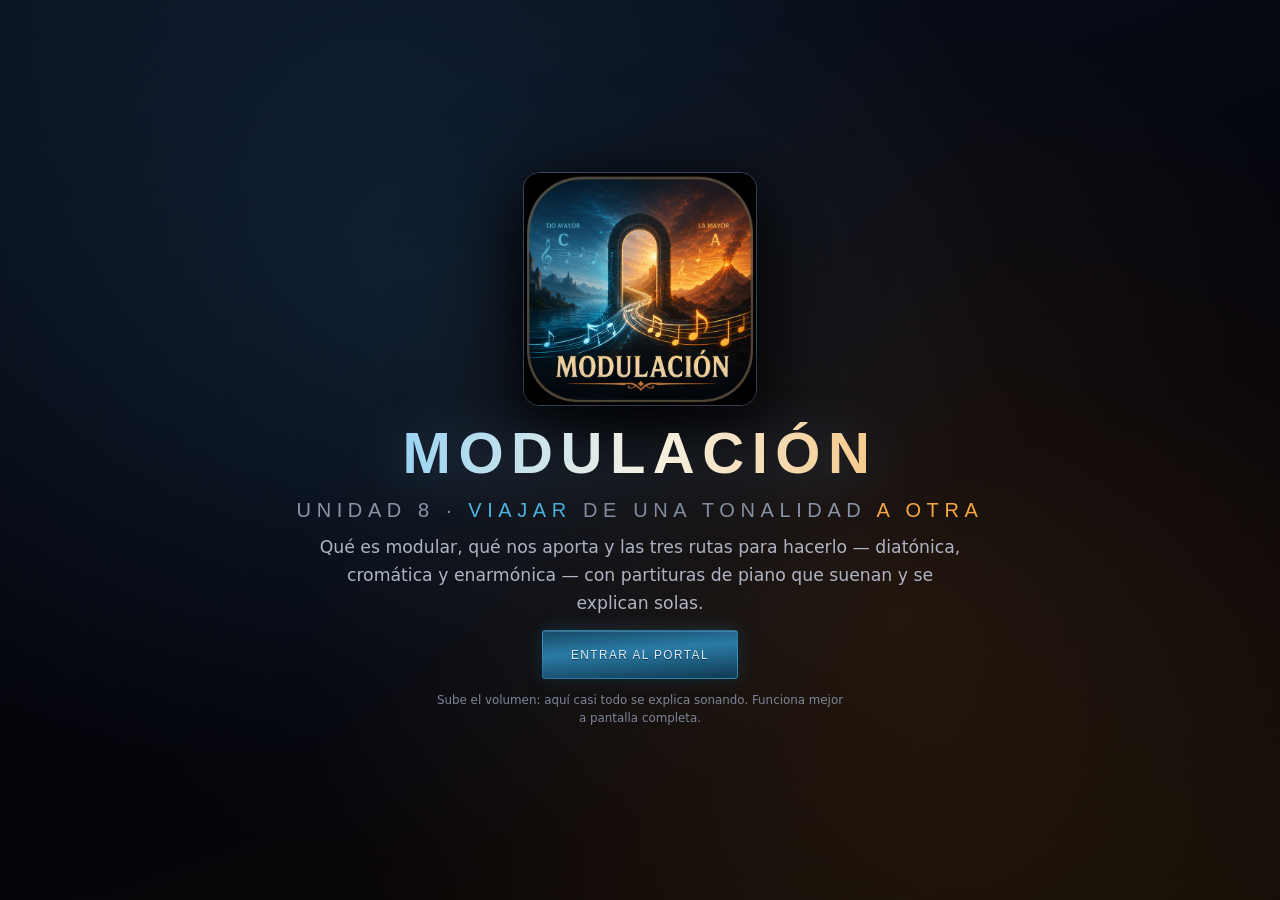
==== index.html @ a34fea9d "Add files via upload" ====
<!DOCTYPE html>
<html lang="es">
<head>
<meta charset="utf-8">
<meta name="viewport" content="width=device-width, initial-scale=1, viewport-fit=cover">
<title>Modulación · Unidad 8</title>
<meta name="theme-color" content="#070A10">
<meta name="description" content="Portal didáctico de la Unidad 8: qué es modular y las tres rutas — diatónica, cromática y enarmónica — con partituras de piano que suenan y se explican paso a paso.">
<link rel="manifest" href="manifest.webmanifest">
<link rel="icon" href="favicon.ico" sizes="any">
<link rel="icon" type="image/png" sizes="32x32" href="favicon-32.png">
<link rel="apple-touch-icon" sizes="180x180" href="apple-touch-icon.png">
<meta name="apple-mobile-web-app-capable" content="yes">
<meta name="mobile-web-app-capable" content="yes">
<meta name="apple-mobile-web-app-status-bar-style" content="black-translucent">
<meta name="apple-mobile-web-app-title" content="Modulación">
<style>
  :root{
    --ink:#070A10; --steel:#8B95A8; --steel-hi:#E9EDF6;
    --paper:#D7DBE6; --dim:#7C8598; --rule:rgba(140,150,180,.24);
    --ida:#4FB8E8;  --meta:#F5A742;
    --ok:#5FD9A8; --red:#D24A32;
    --hoja:#F4EFE2; --hoja2:#EDE6D4;
    --disp:"Futura","Avenir Next Condensed","Avenir Next","Helvetica Neue",Helvetica,Arial,sans-serif;
    --body:"Avenir Next","Segoe UI",system-ui,-apple-system,"Helvetica Neue",Helvetica,Arial,sans-serif;
    --num:ui-monospace,"SF Mono",Menlo,Consolas,monospace;
    --fs:12.5px; --pad:14px; --bh:42px; --toph:58px;
  }
  @media (min-width:1500px){ :root{--fs:13.5px;--pad:16px;--bh:46px;--toph:62px} }
  @media (min-width:1850px){ :root{--fs:15px;--pad:19px;--bh:52px;--toph:70px} }
  @media (max-height:840px){ :root{--fs:11.5px;--pad:10px;--bh:38px;--toph:50px} }

  *{box-sizing:border-box;-webkit-tap-highlight-color:transparent}
  html,body{height:100%;margin:0;background:#05070C;color:var(--paper);
    font-family:var(--body);font-size:var(--fs);overflow:hidden}
  body{background-image:
    radial-gradient(circle at 18% 20%,rgba(60,140,200,.13),transparent 52%),
    radial-gradient(circle at 84% 78%,rgba(220,140,50,.10),transparent 50%),
    repeating-linear-gradient(90deg,rgba(140,170,220,.014) 0 1px,transparent 1px 72px),
    repeating-linear-gradient(0deg,rgba(220,170,110,.012) 0 1px,transparent 1px 72px),
    linear-gradient(160deg,#0A1220 0%,#05070C 55%,#120C06 100%)}

  /* ── portada ── */
  #boot{position:fixed;inset:0;z-index:40;
    background:
      radial-gradient(circle at 32% 30%,rgba(60,140,200,.16),transparent 55%),
      radial-gradient(circle at 70% 68%,rgba(220,140,50,.13),transparent 55%),
      linear-gradient(160deg,#0A1220,#040309 60%,#120C06);
    display:flex;flex-direction:column;align-items:center;justify-content:center;
    gap:calc(var(--pad)*.9);text-align:center;padding:3vh 6vw;transition:opacity .5s;overflow:auto}
  #boot.gone{opacity:0;pointer-events:none}
  #boot img{width:clamp(160px,26vh,300px);border-radius:7%;
    border:1px solid rgba(160,180,220,.3);
    filter:drop-shadow(0 20px 50px rgba(0,0,0,.8));display:block}
  #boot h1{font-family:var(--disp);font-size:clamp(26px,4.8vw,58px);letter-spacing:.13em;text-transform:uppercase;
    margin:0;font-weight:600;
    background:linear-gradient(90deg,#9AD4F2,#F6F1E4 52%,#F5C98A);
    -webkit-background-clip:text;background-clip:text;color:transparent;
    filter:drop-shadow(0 6px 26px rgba(120,170,230,.25))}
  #boot h2{font-family:var(--disp);font-size:clamp(12px,2vw,20px);letter-spacing:.28em;text-transform:uppercase;
    margin:0;font-weight:500;color:var(--steel)}
  #boot h2 b{color:var(--ida);font-weight:500} #boot h2 em{color:var(--meta);font-style:normal;font-weight:500}
  #boot .lede{max-width:60ch;font-size:clamp(13px,1.35vw,18px);line-height:1.6;color:#AFB4C4;margin:0}
  #boot .warn{font-size:calc(var(--fs)*.95);color:var(--dim);max-width:54ch;line-height:1.5;margin:0}

  /* ── cabecera ── */
  #top{position:fixed;top:0;left:0;right:0;height:var(--toph);z-index:10;
    background:linear-gradient(180deg,#131a28,#080b12);border-bottom:1px solid rgba(150,170,210,.16);
    display:flex;align-items:stretch;gap:var(--pad);padding:0 var(--pad);
    box-shadow:0 10px 34px rgba(0,0,0,.75),0 1px 0 rgba(190,210,240,.10) inset}
  #brand{display:flex;flex-direction:column;justify-content:center;flex:none;padding-right:var(--pad);
    border-right:1px solid var(--rule)}
  #brand h1{margin:0;font-family:var(--disp);font-size:calc(var(--fs)*1.12);letter-spacing:.19em;
    text-transform:uppercase;font-weight:600;white-space:nowrap;
    background:linear-gradient(90deg,#9AD4F2,#F2E9DA 55%,#F5C98A);
    -webkit-background-clip:text;background-clip:text;color:transparent}
  #brand p{margin:2px 0 0;font-family:var(--disp);font-size:calc(var(--fs)*.68);letter-spacing:.17em;
    text-transform:uppercase;color:var(--dim);white-space:nowrap}
  #brand p b{color:var(--ida);font-weight:600} #brand p em{color:var(--meta);font-style:normal;font-weight:600}
  #tabs{display:flex;gap:6px;align-items:center;flex:1;flex-wrap:wrap}
  .tab{cursor:pointer;border:1px solid var(--rule);border-radius:3px;background:linear-gradient(180deg,#1a2130,#0d1018);
    color:var(--dim);font-family:var(--disp);font-size:calc(var(--fs)*.84);letter-spacing:.13em;
    text-transform:uppercase;padding:0 calc(var(--pad)*.9);height:calc(var(--bh)*.86);
    display:inline-flex;align-items:center;gap:8px;transition:.18s}
  .tab i{font-style:normal;font-family:var(--num);font-size:calc(var(--fs)*.75);
    width:1.85em;height:1.85em;border-radius:50%;border:1px solid var(--rule);
    display:inline-flex;align-items:center;justify-content:center}
  .tab:hover{color:var(--paper);border-color:var(--steel)}
  .tab.on{background:linear-gradient(90deg,#3D95C4,#D08A2E);color:#0B1016;border-color:#9BC8E4;font-weight:600;
    box-shadow:0 0 22px rgba(120,170,220,.30)}
  .tab.on i{border-color:rgba(11,16,22,.5);color:#0B1016}

  /* ── vistas a pantalla completa ── */
  #main{position:fixed;top:var(--toph);left:0;right:0;bottom:0;overflow:hidden}
  .view{display:none;height:100%;max-width:1780px;margin:0 auto;
    padding:calc(var(--pad)*.8) var(--pad) var(--pad);flex-direction:column;gap:calc(var(--pad)*.55)}
  .view.on{display:flex}
  h2.sec{font-family:var(--disp);font-size:calc(var(--fs)*1.4);letter-spacing:.12em;text-transform:uppercase;
    color:var(--steel-hi);margin:0;font-weight:600;flex:none}
  h2.sec .ida{color:var(--ida)} h2.sec .meta{color:var(--meta)}
  h2.sec small{font-family:var(--body);font-size:calc(var(--fs)*1.06);letter-spacing:.01em;text-transform:none;
    color:#C6CBDA;font-weight:500;margin-left:14px}
  h2.sec .apodo{font-weight:700}
  h2.sec .aVerde{color:#5FD9A8}
  h2.sec .aAmbar{color:#F5A742}
  h2.sec .aPortal{background:linear-gradient(90deg,#4FB8E8,#F5A742);
    -webkit-background-clip:text;background-clip:text;color:transparent}
  .card{background:linear-gradient(180deg,rgba(22,27,40,.92),rgba(10,12,20,.92));
    border:1px solid rgba(140,155,190,.16);border-radius:5px;padding:var(--pad);
    box-shadow:0 14px 40px rgba(0,0,0,.55),0 1px 0 rgba(190,210,240,.07) inset}
  .card.ida{border-color:rgba(79,184,232,.34)}
  .card.meta{border-color:rgba(245,167,66,.34)}
  .card > h3{margin:0 0 calc(var(--pad)*.5);font-family:var(--disp);font-size:calc(var(--fs)*.85);
    letter-spacing:.15em;text-transform:uppercase;color:var(--steel-hi)}
  .card > h3 .n{color:var(--dim);margin-right:8px}
  .card > h3.i{color:var(--ida)} .card > h3.m{color:var(--meta)}
  .txt{color:#B6BCCC;line-height:1.55}
  .txt b{color:var(--ida);font-weight:600}
  .txt em{color:var(--meta);font-style:normal;font-weight:600}
  .txt u{color:var(--steel-hi);text-decoration:none;font-weight:600}
  .txt p{margin:0 0 8px} .txt p:last-child{margin-bottom:0}
  .note{font-size:calc(var(--fs)*.9);color:var(--dim);line-height:1.5}
  .note b{color:var(--ida)} .note em{color:var(--meta);font-style:normal}

  /* ── botones ── */
  .btn{cursor:pointer;border:1px solid rgba(14,16,24,.85);border-radius:3px;height:var(--bh);
    padding:0 calc(var(--pad)*.9);font-family:var(--disp);font-size:calc(var(--fs)*.84);
    letter-spacing:.12em;text-transform:uppercase;color:#141822;
    background:linear-gradient(176deg,#98a0ab,#d6dbe6 24%,#8b93a0 56%,#b9c0cb);
    box-shadow:0 1px 0 rgba(250,252,255,.65) inset,0 -1px 2px rgba(0,0,0,.5) inset,0 4px 12px rgba(0,0,0,.5);
    text-shadow:0 1px 0 rgba(250,252,255,.5);display:inline-flex;align-items:center;justify-content:center;gap:7px;
    transition:transform .07s,filter .15s;white-space:nowrap}
  .btn:active{transform:translateY(1px);filter:brightness(1.1)}
  .btn.play{background:linear-gradient(176deg,#164a66,#2b7ba6 42%,#0f3a52);color:#D6EEFC;
    text-shadow:0 1px 0 rgba(0,0,0,.5);border-color:rgba(79,184,232,.4);
    box-shadow:0 0 18px rgba(79,184,232,.22),0 1px 0 rgba(160,220,255,.25) inset,0 4px 12px rgba(0,0,0,.5)}
  .btn.play:hover{filter:brightness(1.15)}
  .btn.play.on,.btn.amb.on{background:linear-gradient(176deg,#8E2B1C,#D24A32 42%,#7C2415);color:#FFE7DC;border-color:rgba(210,74,50,.5)}
  .btn.amb{background:linear-gradient(176deg,#5C4416,#8a6420 42%,#3D2C0D);color:#FFEFC9;
    text-shadow:0 1px 0 rgba(0,0,0,.5);border-color:rgba(245,167,66,.4);
    box-shadow:0 0 18px rgba(245,167,66,.2),0 1px 0 rgba(255,225,160,.24) inset,0 4px 12px rgba(0,0,0,.5)}
  .btn.big{height:calc(var(--bh)*1.18);padding:0 calc(var(--pad)*2);font-size:calc(var(--fs)*.95)}
  .row{display:flex;gap:8px;flex-wrap:nowrap;align-items:stretch}
  .sp{flex:1} .hide{display:none!important}

  /* ── pasos ── */
  .pasos{display:flex;gap:6px;flex-wrap:wrap;flex:none}
  .paso{cursor:pointer;border:1px solid var(--rule);border-radius:3px;background:linear-gradient(180deg,#171d2a,#0c0f16);
    color:var(--dim);font-family:var(--disp);font-size:calc(var(--fs)*.8);letter-spacing:.1em;text-transform:uppercase;
    height:calc(var(--bh)*.78);padding:0 calc(var(--pad)*.8);display:inline-flex;align-items:center;transition:.15s}
  .paso:hover{color:var(--paper);border-color:var(--steel)}
  .paso.on{background:linear-gradient(180deg,#22496b,#12283c);color:#CFE9FA;border-color:var(--ida);box-shadow:0 0 16px rgba(79,184,232,.25)}
  .paso.on.pB{background:linear-gradient(180deg,#6b4a16,#3c2808);color:#FFE9C4;border-color:var(--meta);box-shadow:0 0 16px rgba(245,167,66,.25)}
  .paso.on.pP{background:linear-gradient(90deg,#22496b,#6b4a16);color:#F2EDE0;border-color:#B9A87A;box-shadow:0 0 16px rgba(200,180,120,.3)}
  .pasoTxt{flex:none;padding:calc(var(--pad)*.45) calc(var(--pad)*.65);border-left:3px solid var(--rule);
    background:rgba(10,13,20,.6);border-radius:0 4px 4px 0;color:#C3C8D6;line-height:1.5;
    font-size:calc(var(--fs)*1.02);min-height:2.4em}
  .pasoTxt b{color:var(--ida)} .pasoTxt em{color:var(--meta);font-style:normal;font-weight:600}
  .pasoTxt u{color:var(--steel-hi);text-decoration:none;font-weight:600}
  .pasoTxt.bA{border-left-color:var(--ida)} .pasoTxt.bB{border-left-color:var(--meta)}
  .pasoTxt.bP{border-image:linear-gradient(180deg,var(--ida),var(--meta)) 1}

  /* ── imágenes laterales ── */
  .viaWrap{position:relative;height:100%;min-height:0;display:flex;align-items:center;
    padding-right:calc(clamp(170px,15vw,250px) + calc(var(--pad)*1.2))}
  .viaWrap .txt{flex:1}
  .viaImg{position:absolute;right:0;top:0;height:100%;width:clamp(170px,15vw,250px);object-fit:cover;object-position:center 38%;
    border-radius:8px;border:1px solid rgba(150,170,210,.28);box-shadow:0 16px 44px rgba(0,0,0,.55)}
  .viaSolo{overflow:hidden}
  #frasesCard{flex:1 1 auto}
  .scoreRow{flex:1;min-height:0;display:flex;gap:calc(var(--pad)*.7)}
  .scoreRow .atril{flex:1;min-width:0}
  .ladera{flex:none;height:100%;width:clamp(150px,15vw,250px);object-fit:cover;
    border-radius:6px;border:1px solid rgba(150,170,210,.25);
    box-shadow:0 16px 44px rgba(0,0,0,.55);opacity:.94}

  /* ── banda clave ── */
  .clave{flex:none;padding:calc(var(--pad)*.6) calc(var(--pad)*.8);border-radius:4px;
    border:1px solid #8a7d5c;
    background:linear-gradient(90deg,rgba(30,110,156,.16),rgba(199,126,20,.18));
    color:#E3E0D2;line-height:1.55;font-size:calc(var(--fs)*1.1)}
  .clave b{color:#F2EDE0}
  .clave u{color:#FFF;text-decoration:none;font-weight:600}
  .clave .cA{color:#7FCBF2;font-weight:600}
  .clave .cB{color:#F5C06E;font-weight:600}
  .subQ{font-family:var(--body);color:#4A4030;white-space:nowrap}
  .subQ .QM{font-weight:800;font-size:1.35em;color:#1E6E9C}
  .subQ .Qm{font-weight:800;font-size:1.35em;color:#A8660F}
  .enarmMark{font-family:Georgia,serif;font-weight:700;color:#6B5E45;line-height:1}
  .enarmTxt{font-family:var(--disp);letter-spacing:.12em;text-transform:uppercase;color:#8a7d5c;white-space:nowrap}

  /* ── tira del método (casillas) ── */
  .mstrip{display:flex;gap:5px;flex:1;min-width:0}
  .mcell{flex:1;min-width:0;border:1px solid var(--rule);border-radius:4px;
    background:rgba(12,16,24,.72);display:flex;flex-direction:column;align-items:center;justify-content:center;
    padding:2px 2px;transition:.15s;line-height:1.05}
  .mcell .l{font-family:var(--disp);font-weight:700;font-size:calc(var(--fs)*1.18);color:#C9D2DE}
  .mcell .ra{font-family:Georgia,serif;font-weight:700;font-size:calc(var(--fs)*.82);color:#4FB8E8}
  .mcell .rb{font-family:Georgia,serif;font-weight:700;font-size:calc(var(--fs)*.82);color:#F5A742}
  .mcell.zA{border-color:rgba(79,184,232,.42)}
  .mcell.zA .l{color:#BFE0F2}
  .mcell.zB{border-color:rgba(245,167,66,.42)}
  .mcell.zB .l{color:#F5D9AE}
  .mcell.pv{border-color:#B9A87A;
    background:linear-gradient(90deg,rgba(30,110,156,.22),rgba(199,126,20,.24));box-shadow:0 0 12px rgba(200,180,120,.18)}
  .mcell.pv .l{color:#EFE4C8}
  .mcell.on{background:linear-gradient(180deg,#8E2B1C,#D24A32);border-color:#FF9070;
    box-shadow:0 0 18px rgba(210,74,50,.55)}
  .mcell.on .l{color:#FFE7DC} .mcell.on .ra{color:#FFD2C2} .mcell.on .rb{color:#FFE0B8}

  /* ── partitura ── */
  .atril{flex:1;min-height:0;position:relative;background:
    radial-gradient(ellipse at 50% 0%,rgba(255,246,220,.06),transparent 60%),
    linear-gradient(180deg,var(--hoja),var(--hoja2));
    border-radius:6px;border:1px solid #9a8f78;
    box-shadow:0 2px 0 #fffdf5 inset,0 -2px 0 rgba(120,100,60,.25) inset,0 24px 60px rgba(0,0,0,.65);
    display:flex;align-items:center;justify-content:center;overflow:hidden}
  .wrap{position:relative;flex:none}
  .wrap svg{display:block}
  .ovl{position:absolute;pointer-events:none}
  .romA,.romB{font-family:Georgia,"Times New Roman",serif;font-weight:700;line-height:1;white-space:nowrap}
  .romA{color:#1E6E9C} .romB{color:#A8660F}
  .regTag{font-family:var(--disp);letter-spacing:.13em;text-transform:uppercase;font-weight:700;
    padding:2px 9px;border-radius:3px;white-space:nowrap}
  .regTag.A{background:rgba(30,110,156,.14);color:#1E6E9C;border:1px solid rgba(30,110,156,.5)}
  .regTag.B{background:rgba(168,102,15,.14);color:#A8660F;border:1px solid rgba(168,102,15,.5)}
  .regTag.P .pvbox{background:linear-gradient(90deg,rgba(30,110,156,.13),rgba(199,126,20,.15));
    border:1px solid #8a7d5c;color:#4A4030;padding:2px 9px;border-radius:3px;display:inline-block}
  .regTag.P .pvbox i{font-style:normal;opacity:.85}
  .notaTip{font-family:var(--body);color:#6B4A0E;background:rgba(255,240,200,.92);
    border:1px solid rgba(168,102,15,.55);border-radius:3px;padding:1px 7px;white-space:nowrap;
    box-shadow:0 4px 10px rgba(60,40,10,.25)}
  .curBar{position:absolute;top:0;width:3px;background:linear-gradient(180deg,transparent,rgba(210,74,50,.85) 12%,rgba(210,74,50,.85) 88%,transparent);
    border-radius:2px;pointer-events:none;opacity:0;transition:opacity .2s}
  .vfplay *{fill:#C13818!important;stroke:#C13818!important}
  .vfplay{filter:drop-shadow(0 0 5px rgba(210,74,50,.65))}

  .viaSolo{flex:0 0 44%;min-height:0;display:flex;flex-direction:column;align-items:stretch}
  .viaSolo .txt{max-width:100ch;font-size:calc(var(--fs)*1.12);line-height:1.6}
  .viaSolo .txt p{margin-bottom:calc(var(--pad)*.55)}
  .viaSolo .txt p:last-child{margin-bottom:0}
  #frasesCard{flex:1;min-height:0;display:flex;flex-direction:column}
  #frasesCard>h3{flex:none}
  .fraseRow{flex:1;min-height:0;display:flex;gap:var(--pad);align-items:stretch;margin-bottom:calc(var(--pad)*.5)}
  .fraseRow:last-child{margin-bottom:0}
  .fraseInfo{flex:none;width:min(300px,26%);display:flex;flex-direction:column;gap:8px;justify-content:center}
  .fraseHold{flex:1;min-width:0;position:relative;display:flex}
  .fraseTimer{position:absolute;right:10px;bottom:8px;pointer-events:none;
    font-family:var(--num);font-size:calc(var(--fs)*1.05);color:rgba(233,237,246,.75);
    background:rgba(8,12,20,.55);padding:1px 8px;border-radius:3px}
  .fraseCv{flex:1;min-width:0;position:relative;border:1px solid rgba(140,155,190,.2);border-radius:5px;
    background:linear-gradient(180deg,rgba(8,12,20,.85),rgba(5,8,14,.9));
    overflow-x:auto;overflow-y:hidden}
  .fraseCv::-webkit-scrollbar{height:8px}
  .fraseInner{position:relative;height:100%;min-width:100%}
  .fraseCv canvas{position:absolute;inset:0;width:100%;height:100%;display:block}

  /* ── pestaña El viaje ── */
  .viaGrid{display:grid;grid-template-columns:1.6fr 1fr;gap:var(--pad);flex:1;min-height:0}
  .viaCol{display:flex;flex-direction:column;gap:calc(var(--pad)*.55);min-height:0}
  .viaIntro{flex:1;min-height:0;overflow:hidden;display:flex;flex-direction:column;justify-content:center}
  .viaIntro .txt{font-size:calc(var(--fs)*1.14);line-height:1.68}
  .viaIntro .txt p{margin-bottom:calc(var(--pad)*.9)}
  .rutas3{display:grid;grid-template-columns:1fr 1fr 1fr;gap:calc(var(--pad)*.6);flex:none}
  .rutas3 .card{padding:calc(var(--pad)*.7)}
  .heroimg{display:block;width:100%;max-height:34vh;object-fit:contain;border-radius:8px;
    border:1px solid rgba(150,170,210,.25);box-shadow:0 18px 50px rgba(0,0,0,.6)}
  .abLine{display:flex;gap:8px;align-items:center;margin-top:calc(var(--pad)*.5)}
  .abLine .lbl{font-family:var(--disp);font-size:calc(var(--fs)*.78);letter-spacing:.12em;
    text-transform:uppercase;color:var(--dim);width:9.5em;flex:none;text-align:right}

  /* ── pestaña mapa ── */
  .mapaGrid{display:grid;grid-template-columns:1.35fr 1fr;gap:var(--pad);flex:1;min-height:0}
  .mapaCol{display:flex;flex-direction:column;gap:calc(var(--pad)*.55);min-height:0;overflow:hidden}
  .mapaCol .card{padding:calc(var(--pad)*.7);flex:1;display:flex;flex-direction:column;justify-content:center}
  .mapaCol .card>h3{margin-bottom:calc(var(--pad)*.35)}
  .mapaCol .note{font-size:calc(var(--fs)*.98);line-height:1.6}
</style>
</head>

<body>
<header id="top">
  <div id="brand">
    <h1>Modulación</h1>
    <p>Unidad 8 · <b>viajar</b> de una tonalidad <em>a otra</em></p>
  </div>
  <nav id="tabs">
    <button class="tab on" data-v="via"><i>1</i>El viaje</button>
    <button class="tab" data-v="dia"><i>2</i>Diatónica</button>
    <button class="tab" data-v="cro"><i>3</i>Cromática</button>
    <button class="tab" data-v="ena"><i>4</i>Enarmónica</button>
    <button class="tab" data-v="mapa"><i>5</i>El mapa</button>
  </nav>
</header>

<main id="main">

<!-- ══════════ 1 · EL VIAJE ══════════ -->
<section class="view on" id="v-via">
  <h2 class="sec">Modular es <span class="ida">viajar</span> de una tonalidad <span class="meta">a otra</span></h2>
  <div class="card viaSolo">
    <div class="viaWrap">
    <div class="txt">
      <p>En la <u>unidad 3</u> definimos <b>tonalidad</b> como un sistema jerárquico de sonidos: unos dan
      <u>reposo</u>, otros <u>tensión</u>… y otros, simplemente, no forman parte del menú. Es estar ubicados
      en un lugar, en una <b>región sonora</b>.</p>
      <p>Poder movernos de una región a otra <em>nos expande el espacio</em>, enriquece la experiencia
      y aporta muchos más recursos a la hora de componer.</p>
      <p>Piensa en un juego de <u>mundo abierto</u>: ¿ves aquella montaña en el horizonte? Podrás llegar a ella.
      ¿Cómo? Acercarte <b>por el sendero</b>, <em>escalar</em> la pared… o cruzar un <u>portal</u> que te deje
      al otro lado del mapa.</p>
      <p>En música hay <u>tres rutas</u> para viajar, y cada una tiene su pestaña.</p>
    </div>
    <img class="viaImg" id="imgVia" alt="La montaña en el horizonte">
    </div>
  </div>
  <div class="card" id="frasesCard">
    <h3><span class="n">EJEMPLO</span>¿Y qué nos aporta poder viajar? Escucha dos frases</h3>
    <div class="fraseRow">
      <div class="fraseInfo">
        <button class="btn play" id="playMoz">▶ Mozart</button>
        <div class="note">Una frase que apenas sale de casa: dibuja su arco y <b>resuelve enseguida</b>.</div>
      </div>
      <div class="fraseHold"><div class="fraseCv"><div class="fraseInner"><canvas id="cvMoz"></canvas></div></div><div class="fraseTimer"></div></div>
    </div>
    <div class="fraseRow">
      <div class="fraseInfo">
        <button class="btn amb" id="playRach">▶ Rachmaninov</button>
        <div class="note">La modulación en su esplendor: la línea <em>gira, se aleja, tensa…</em> y tarda en volver.</div>
      </div>
      <div class="fraseHold"><div class="fraseCv"><div class="fraseInner"><canvas id="cvRach"></canvas></div></div><div class="fraseTimer"></div></div>
    </div>
  </div>
</section>

<!-- ══════════ 2 · DIATÓNICA ══════════ -->
<section class="view" id="v-dia">
  <h2 class="sec">Diatónica · <span class="apodo aVerde">El sendero</span>
    <small>un acorde común hace de puente entre regiones vecinas</small></h2>
  <div class="clave"><b>El acorde puente:</b> <u>Mi menor</u> es común a las dos tonalidades — <span class="cA">III de Do M</span> y <span class="cB">VI de Sol M</span>. Ni extraño ni disonante para ninguna: con él cruzamos, y la dominante nueva remata el viaje.</div>
  <div class="row">
    <button class="btn play" data-play="dia">▶ Escuchar</button>
    <div class="mstrip" id="stripDia"></div>
  </div>
  <div class="scoreRow">
    <div class="atril" id="atrilDia"></div>
    <img class="ladera" id="imgDia" alt="">
  </div>
</section>

<!-- ══════════ 3 · CROMÁTICA ══════════ -->
<section class="view" id="v-cro">
  <h2 class="sec">Cromática · <span class="apodo aAmbar">La escalada</span>
    <small>dos acordes casi idénticos comparados: la diferencia es subir o bajar cromáticamente alguno de esos sonidos</small></h2>
  <div class="clave"><b>El cromatismo:</b> <span class="cA">Fa M</span> (fa·la·do) pasa a <span class="cB">Fa m</span> (fa·la♭·do) — <u>medio tono en una sola voz</u> y el acorde cambia de bando: ya es el II de Mi♭ M. El bajo, mientras, ni se inmuta.</div>
  <div class="row">
    <button class="btn play" data-play="cro">▶ Escuchar</button>
    <div class="mstrip" id="stripCro"></div>
  </div>
  <div class="scoreRow">
    <div class="atril" id="atrilCro"></div>
    <img class="ladera" id="imgCro" alt="">
  </div>
</section>

<!-- ══════════ 4 · ENARMÓNICA ══════════ -->
<section class="view" id="v-ena">
  <h2 class="sec">Enarmónica · <span class="apodo aPortal">El portal a una dimensión lejana</span>
    <small>el acorde se reescribe: suena igual, cambia de mundo</small></h2>
  <div class="clave"><b>La enarmonía:</b> si·re·<span class="cA">fa·la♭</span> se reescribe como si·re·<span class="cB">mi♯·sol♯</span> — <u>suena exactamente igual</u>, pero la nueva escritura ya es el VII°7 de Fa♯ M, la tonalidad antípoda. Mismas teclas, otros nombres, otro mundo.</div>
  <div class="row">
    <button class="btn play" data-play="ena">▶ Escuchar</button>
    <div class="mstrip" id="stripEna"></div>
  </div>
  <div class="scoreRow">
    <div class="atril" id="atrilEna"></div>
    <img class="ladera" id="imgEna" alt="">
  </div>
</section>

<!-- ══════════ 5 · EL MAPA ══════════ -->
<section class="view" id="v-mapa">
  <h2 class="sec">El mapa del mundo <span class="ida">tonal</span>
    <small>cada paso por el borde, una alteración de diferencia</small></h2>
  <div class="mapaGrid">
    <div class="card" style="display:flex;flex-direction:column;min-height:0">
      <div class="row" style="margin-bottom:calc(var(--pad)*.5);flex:none">
        <button class="btn play" id="rutaDia">Sendero · diatónica</button>
        <button class="btn" id="rutaCro">Escalada · cromática</button>
        <button class="btn amb" id="rutaEna">Portal · enarmónica</button>
      </div>
      <canvas id="mapa" style="width:100%;display:block;flex:1;min-height:0"></canvas>
    </div>
    <div class="mapaCol">
      <div class="card ida">
        <h3 class="i">Diatónica · el sendero</h3>
        <div class="note"><b>Cuándo:</b> regiones vecinas, comparten casi todo el menú.
        <b>Cómo:</b> un acorde común de puente y la dominante nueva remata. <b>Se nota:</b> suave, casi sin costuras.</div>
      </div>
      <div class="card">
        <h3>Cromática · la escalada</h3>
        <div class="note"><b>Cuándo:</b> regiones lejanas sin acordes comunes, pero con parecidos.
        <b>Cómo:</b> una nota se desliza medio tono y el acorde cambia de bando. <b>Se nota:</b> un giro expresivo, un escalofrío corto.</div>
      </div>
      <div class="card meta">
        <h3 class="m">Enarmónica · el portal</h3>
        <div class="note"><b>Cuándo:</b> destinos remotos o sorpresas dramáticas.
        <b>Cómo:</b> el acorde puente se reescribe (suena igual) y resuelve en el mundo nuevo. <b>Se nota:</b> magia — el suelo cambia sin que nadie lo vea venir.</div>
      </div>
    </div>
  </div>
</section>

</main>

<!-- ══════════ PORTADA ══════════ -->
<div id="boot">
  <img class="heroimg" alt="Modulación: dos regiones unidas por un portal">
  <h1>Modulación</h1>
  <h2>Unidad 8 · <b>viajar</b> de una tonalidad <em>a otra</em></h2>
  <p class="lede">Qué es modular, qué nos aporta y las tres rutas para hacerlo — diatónica, cromática y
  enarmónica — con partituras de piano que suenan y se explican solas.</p>
  <button class="btn play big" id="bootBtn">Entrar al portal</button>
  <p class="warn">Sube el volumen: aquí casi todo se explica sonando. Funciona mejor a pantalla completa.</p>
</div>
</body>

<script>
/*!
 * VexFlow 4.2.3   2023-08-16T07:06:43.824Z   62087494cafd5bf226201aab96c90a747c05a52c
 * Copyright (c) 2010 Mohit Muthanna Cheppudira <mohit@muthanna.com>
 * https://www.vexflow.com   https://github.com/0xfe/vexflow
 */(function(z1,q1){typeof exports=="object"&&typeof module=="object"?module.exports=q1():typeof define=="function"&&define.amd?define([],q1):typeof exports=="object"?exports.Vex=q1():z1.Vex=q1()})(typeof window<"u"?window:typeof globalThis<"u"?globalThis:this,(()=>(()=>{"use strict";var z1={d:(r,t)=>{for(var e in t)z1.o(t,e)&&!z1.o(r,e)&&Object.defineProperty(r,e,{enumerable:!0,get:t[e]})}};z1.g=(function(){if(typeof globalThis=="object")return globalThis;try{return this||new Function("return this")()}catch{if(typeof window=="object")return window}})(),z1.o=(r,t)=>Object.prototype.hasOwnProperty.call(r,t),z1.r=r=>{typeof Symbol<"u"&&Symbol.toStringTag&&Object.defineProperty(r,Symbol.toStringTag,{value:"Module"}),Object.defineProperty(r,"__esModule",{value:!0})};var q1={};z1.d(q1,{default:()=>n3});var n3={};function B1(r,t,e=!0){if(typeof r!="object"||r===null)return!1;let i=r.constructor;if(e){for(;r!==null;){if(i=r.constructor,"CATEGORY"in i&&i.CATEGORY===t)return!0;r=Object.getPrototypeOf(r)}return!1}return"CATEGORY"in i&&i.CATEGORY===t}z1.r(n3),z1.d(n3,{Accidental:()=>Q1,Annotation:()=>l1,AnnotationHorizontalJustify:()=>n1,AnnotationVerticalJustify:()=>s1,Articulation:()=>O1,BEAM_BOTH:()=>g3,BEAM_LEFT:()=>t3,BEAM_RIGHT:()=>b4,BarNote:()=>u2,Barline:()=>P1,BarlineType:()=>O,Beam:()=>K1,Bend:()=>o1,BoundingBox:()=>D1,BoundingBoxComputation:()=>r3,Builder:()=>l4,CanvasContext:()=>r2,Category:()=>w,ChordSymbol:()=>P,ChordSymbolHorizontalJustify:()=>m1,ChordSymbolVerticalJustify:()=>C1,Clef:()=>J,ClefNote:()=>y3,Crescendo:()=>N2,Curve:()=>F2,CurvePosition:()=>F1,Dot:()=>j1,EasyScore:()=>O2,EasyScoreGrammar:()=>n4,Element:()=>W,Factory:()=>i2,Flow:()=>z,Font:()=>D,FontStyle:()=>H,FontWeight:()=>X,Formatter:()=>r1,Fraction:()=>N,FretHandFinger:()=>f2,GhostNote:()=>p3,Glyph:()=>C,GlyphNote:()=>i3,GraceNote:()=>c2,GraceNoteGroup:()=>l2,GraceTabNote:()=>c4,KeyManager:()=>d4,KeySigNote:()=>u3,KeySignature:()=>G1,Modifier:()=>E,ModifierContext:()=>h2,ModifierPosition:()=>t1,MultiMeasureRest:()=>f3,Music:()=>U,Note:()=>$,NoteHead:()=>n2,NoteSubGroup:()=>K2,Ornament:()=>y1,OutlineCode:()=>h1,Parenthesis:()=>T2,Parser:()=>M2,PedalMarking:()=>G,Piece:()=>s4,Registry:()=>b2,RenderContext:()=>X2,Renderer:()=>I,RendererBackends:()=>k2,RendererLineEndType:()=>A2,RepeatNote:()=>T3,Repetition:()=>V,RuntimeError:()=>f,SVGContext:()=>v2,Stave:()=>V1,StaveConnector:()=>F,StaveHairpin:()=>d2,StaveLine:()=>p1,StaveModifier:()=>R1,StaveModifierPosition:()=>M,StaveNote:()=>S1,StaveSection:()=>_3,StaveTempo:()=>q2,StaveText:()=>Q2,StaveTie:()=>S2,Stem:()=>B,StemmableNote:()=>j2,StringNumber:()=>N1,Stroke:()=>e1,SymbolModifiers:()=>E1,SymbolTypes:()=>Y,System:()=>v3,TabNote:()=>a3,TabSlide:()=>w1,TabStave:()=>w3,TabTie:()=>s2,TextBracket:()=>$1,TextBracketPosition:()=>v1,TextDynamics:()=>e2,TextFormatter:()=>K,TextJustification:()=>T1,TextNote:()=>t2,TickContext:()=>o2,Tickable:()=>$3,TimeSigNote:()=>B3,TimeSignature:()=>H1,TimeSignatureGlyph:()=>Z3,Tremolo:()=>x4,Tuning:()=>R2,Tuplet:()=>q,TupletLocation:()=>m2,Vex:()=>_4,Vibrato:()=>w2,VibratoBracket:()=>z2,Voice:()=>A1,VoiceMode:()=>k1,Volta:()=>Z2,VoltaType:()=>I1,defined:()=>A,drawDot:()=>K3,globalObject:()=>y2,isAccidental:()=>P3,isAnnotation:()=>k3,isBarline:()=>s3,isCategory:()=>B1,isDot:()=>A3,isGraceNote:()=>g2,isGraceNoteGroup:()=>N3,isHTMLCanvas:()=>$2,isHTMLDiv:()=>J3,isNote:()=>l3,isRenderContext:()=>F3,isStaveNote:()=>_1,isStemmableNote:()=>E2,isTabNote:()=>g1,log:()=>j,midLine:()=>U2,normalizeAngle:()=>o3,prefix:()=>I2,sumArray:()=>p2,warn:()=>M3});const P3=r=>B1(r,w.Accidental),k3=r=>B1(r,w.Annotation),s3=r=>B1(r,w.Barline),A3=r=>B1(r,w.Dot),g2=r=>B1(r,w.GraceNote),N3=r=>B1(r,w.GraceNoteGroup),l3=r=>B1(r,w.Note),F3=r=>B1(r,w.RenderContext),_1=r=>B1(r,w.StaveNote),E2=r=>B1(r,w.StemmableNote),g1=r=>B1(r,w.TabNote);var w;(function(r){r.Accidental="Accidental",r.Annotation="Annotation",r.Articulation="Articulation",r.Barline="Barline",r.BarNote="BarNote",r.Beam="Beam",r.Bend="Bend",r.ChordSymbol="ChordSymbol",r.Clef="Clef",r.ClefNote="ClefNote",r.Crescendo="Crescendo",r.Curve="Curve",r.Dot="Dot",r.Element="Element",r.Fraction="Fraction",r.FretHandFinger="FretHandFinger",r.GhostNote="GhostNote",r.Glyph="Glyph",r.GlyphNote="GlyphNote",r.GraceNote="GraceNote",r.GraceNoteGroup="GraceNoteGroup",r.GraceTabNote="GraceTabNote",r.KeySignature="KeySignature",r.KeySigNote="KeySigNote",r.Modifier="Modifier",r.MultiMeasureRest="MultiMeasureRest",r.Note="Note",r.NoteHead="NoteHead",r.NoteSubGroup="NoteSubGroup",r.Ornament="Ornament",r.Parenthesis="Parenthesis",r.PedalMarking="PedalMarking",r.RenderContext="RenderContext",r.RepeatNote="RepeatNote",r.Repetition="Repetition",r.Stave="Stave",r.StaveConnector="StaveConnector",r.StaveHairpin="StaveHairpin",r.StaveLine="StaveLine",r.StaveModifier="StaveModifier",r.StaveNote="StaveNote",r.StaveSection="StaveSection",r.StaveTempo="StaveTempo",r.StaveText="StaveText",r.StaveTie="StaveTie",r.Stem="Stem",r.StemmableNote="StemmableNote",r.StringNumber="StringNumber",r.Stroke="Stroke",r.System="System",r.TabNote="TabNote",r.TabSlide="TabSlide",r.TabStave="TabStave",r.TabTie="TabTie",r.TextBracket="TextBracket",r.TextDynamics="TextDynamics",r.TextNote="TextNote",r.Tickable="Tickable",r.TimeSignature="TimeSignature",r.TimeSigNote="TimeSigNote",r.Tremolo="Tremolo",r.Tuplet="Tuplet",r.Vibrato="Vibrato",r.VibratoBracket="VibratoBracket",r.Voice="Voice",r.Volta="Volta"})(w||(w={}));class f extends Error{constructor(t,e=""){super("[RuntimeError] "+t+": "+e),this.code=t}}function y2(){return typeof globalThis<"u"?globalThis:typeof self<"u"?self:typeof window<"u"?window:z1.g!==void 0?z1.g:Function("return this")()}function A(r,t="undefined",e=""){if(r===void 0)throw new f(t,e);return r}function j(r,...t){if(!t)return;const e=Array.prototype.slice.call(t).join(" ");y2().console.log(r+": "+e)}function M3(...r){const t=r.join(" "),e=new Error;y2().console.log("Warning: ",t,e.stack)}function U2(r,t){let e=t+(r-t)/2;var i,b;return e%2>0&&(e=((i=10*e)%(b=5)>=b/2?parseInt(""+i/b,10)*b+b:parseInt(""+i/b,10)*b)/10),e}function I2(r){return`vf-${r}`}function o3(r){return(r%=2*Math.PI)<0&&(r+=2*Math.PI),r}function p2(r){return r.reduce(((t,e)=>t+e),0)}class N{static get CATEGORY(){return w.Fraction}static GCD(t,e){if(typeof t!="number"||Number.isNaN(t)||typeof e!="number"||Number.isNaN(e))throw new f("BadArgument",`Invalid numbers: ${t}, ${e}`);let i;for(;e!==0;)i=e,e=t%e,t=i;return t}static LCM(t,e){return t*e/N.GCD(t,e)}static LCMM(t){return t.length===0?0:t.length===1?t[0]:t.length===2?N.LCM(t[0],t[1]):N.LCM(t.shift(),N.LCMM(t))}constructor(t,e){this.numerator=1,this.denominator=1,this.set(t,e)}set(t=1,e=1){return this.numerator=t,this.denominator=e,this}value(){return this.numerator/this.denominator}simplify(){let t=this.numerator,e=this.denominator;const i=N.GCD(t,e);return t/=i,e/=i,e<0&&(e=-e,t=-t),this.set(t,e)}add(t=0,e=1){const[i,b]=G2(t,e),a=N.LCM(this.denominator,b),n=a/this.denominator,l=a/b,s=this.numerator*n+i*l;return this.set(s,a)}subtract(t=0,e=1){const[i,b]=G2(t,e),a=N.LCM(this.denominator,b),n=a/this.denominator,l=a/b,s=this.numerator*n-i*l;return this.set(s,a)}multiply(t=1,e=1){const[i,b]=G2(t,e);return this.set(this.numerator*i,this.denominator*b)}divide(t=1,e=1){const[i,b]=G2(t,e);return this.set(this.numerator*b,this.denominator*i)}equals(t){const e=N.__staticFractionA.copy(t).simplify(),i=N.__staticFractionB.copy(this).simplify();return e.numerator===i.numerator&&e.denominator===i.denominator}greaterThan(t){const e=N.__staticFractionB.copy(this);return e.subtract(t),e.numerator>0}greaterThanEquals(t){const e=N.__staticFractionB.copy(this);return e.subtract(t),e.numerator>=0}lessThan(t){return!this.greaterThanEquals(t)}lessThanEquals(t){return!this.greaterThan(t)}clone(){return new N(this.numerator,this.denominator)}copy(t){return typeof t=="number"?this.set(t,1):this.set(t.numerator,t.denominator)}quotient(){return Math.floor(this.numerator/this.denominator)}remainder(){return this.numerator%this.denominator}makeAbs(){return this.denominator=Math.abs(this.denominator),this.numerator=Math.abs(this.numerator),this}toString(){return`${this.numerator}/${this.denominator}`}toSimplifiedString(){return N.__staticFractionTmp.copy(this).simplify().toString()}toMixedString(){let t="";const e=this.quotient(),i=N.__staticFractionTmp.copy(this);return e<0&&i.makeAbs(),e!==0?(t+=e,i.numerator!==0&&(t+=` ${i.toSimplifiedString()}`)):t=i.numerator===0?"0":i.toSimplifiedString(),t}parse(t){const e=t.split("/"),i=parseInt(e[0],10),b=e[1]?parseInt(e[1],10):1;return this.set(i,b)}}function G2(r,t=1){return typeof r=="number"?[r,t]:[r.numerator,r.denominator]}N.__staticFractionA=new N,N.__staticFractionB=new N,N.__staticFractionTmp=new N;class D1{static copy(t){return new D1(t.x,t.y,t.w,t.h)}constructor(t,e,i,b){this.x=t,this.y=e,this.w=i,this.h=b}getX(){return this.x}getY(){return this.y}getW(){return this.w}getH(){return this.h}setX(t){return this.x=t,this}setY(t){return this.y=t,this}setW(t){return this.w=t,this}setH(t){return this.h=t,this}move(t,e){return this.x+=t,this.y+=e,this}clone(){return D1.copy(this)}mergeWith(t){const e=t,i=this.x<e.x?this.x:e.x,b=this.y<e.y?this.y:e.y,a=Math.max(this.x+this.w,e.x+e.w)-i,n=Math.max(this.y+this.h,e.y+e.h)-b;return this.x=i,this.y=b,this.w=a,this.h=n,this}}class r3{constructor(){this.x1=Number.NaN,this.y1=Number.NaN,this.x2=Number.NaN,this.y2=Number.NaN}getX1(){return this.x1}getY1(){return this.y1}width(){return this.x2-this.x1}height(){return this.y2-this.y1}addPoint(t,e){(isNaN(this.x1)||t<this.x1)&&(this.x1=t),(isNaN(this.x2)||t>this.x2)&&(this.x2=t),(isNaN(this.y1)||e<this.y1)&&(this.y1=e),(isNaN(this.y2)||e>this.y2)&&(this.y2=e)}addX(t){this.addPoint(t,this.y1)}addY(t){this.addPoint(this.x1,t)}addQuadraticCurve(t,e,i,b,a,n){this.addPoint(t,e),this.addPoint(a,n);const l=i-t;let s=l-(a-i);if(s!=0){const o=l/s;if(o>0&&o<1){const m=1-o;this.addX(m*m*t+2*m*o*i+o*o*a)}}const h=b-e;if(s=h-(n-b),s!=0){const o=h/s;if(o>0&&o<1){const m=1-o;this.addY(m*m*e+2*m*o*b+o*o*n)}}}addBezierCurve(t,e,i,b,a,n,l,s){const h=[t,e],o=[i,b],m=[a,n],c=[l,s];let d;this.addPoint(h[0],h[1]),this.addPoint(c[0],c[1]);const x=(y,_)=>Math.pow(1-y,3)*h[_]+3*Math.pow(1-y,2)*y*o[_]+3*(1-y)*Math.pow(y,2)*m[_]+Math.pow(y,3)*c[_];for(d=0;d<=1;d++){const y=6*h[d]-12*o[d]+6*m[d],_=-3*h[d]+9*o[d]-9*m[d]+3*c[d],u=3*o[d]-3*h[d];if(_===0){if(y===0)continue;const v=-u/y;0<v&&v<1&&(d===0&&this.addX(x(v,d)),d===1&&this.addY(x(v,d)));continue}const p=Math.pow(y,2)-4*u*_;if(p<0)continue;const S=(-y+Math.sqrt(p))/(2*_);0<S&&S<1&&(d===0&&this.addX(x(S,d)),d===1&&this.addY(x(S,d)));const T=(-y-Math.sqrt(p))/(2*_);0<T&&T<1&&(d===0&&this.addX(x(T,d)),d===1&&this.addY(x(T,d)))}}}var X,H,O3=function(r,t,e,i){return new(e||(e=Promise))((function(b,a){function n(h){try{s(i.next(h))}catch(o){a(o)}}function l(h){try{s(i.throw(h))}catch(o){a(o)}}function s(h){var o;h.done?b(h.value):(o=h.value,o instanceof e?o:new e((function(m){m(o)}))).then(n,l)}s((i=i.apply(r,t||[])).next())}))};let H2;(function(r){r.NORMAL="normal",r.BOLD="bold"})(X||(X={})),(function(r){r.NORMAL="normal",r.ITALIC="italic"})(H||(H={}));const R3={};class D{static convertSizeToPixelValue(t=D.SIZE){var e;if(typeof t=="number")return t*D.scaleToPxFrom.pt;{const i=parseFloat(t);if(isNaN(i))return 0;const b=t.replace(/[\d.\s]/g,"").toLowerCase();return i*((e=D.scaleToPxFrom[b])!==null&&e!==void 0?e:1)}}static convertSizeToPointValue(t=D.SIZE){var e;if(typeof t=="number")return t;{const i=parseFloat(t);if(isNaN(i))return 0;const b=t.replace(/[\d.\s]/g,"").toLowerCase();return i*(((e=D.scaleToPxFrom[b])!==null&&e!==void 0?e:1)/D.scaleToPxFrom.pt)}}static validate(t,e,i,b){if(typeof t=="string"&&e===void 0&&i===void 0&&b===void 0)return D.fromCSSString(t);let a;return typeof t=="object"?(a=t.family,e=t.size,i=t.weight,b=t.style):a=t,a=a??D.SANS_SERIF,e=e??D.SIZE+"pt",i=i??X.NORMAL,b=b??H.NORMAL,i===""&&(i=X.NORMAL),b===""&&(b=H.NORMAL),typeof e=="number"&&(e=`${e}pt`),typeof i=="number"&&(i=i.toString()),{family:a,size:e,weight:i,style:b}}static fromCSSString(t){H2||(H2=document.createElement("span")),H2.style.font=t;const{fontFamily:e,fontSize:i,fontWeight:b,fontStyle:a}=H2.style;return{family:e,size:i,weight:b,style:a}}static toCSSString(t){var e;if(!t)return"";let i;const b=t.style;let a;i=b===H.NORMAL||b===""||b===void 0?"":b.trim()+" ";const n=t.weight;let l;a=n===X.NORMAL||n===""||n===void 0?"":typeof n=="number"?n+" ":n.trim()+" ";const s=t.size;return l=s===void 0?D.SIZE+"pt ":typeof s=="number"?s+"pt ":s.trim()+" ",`${i}${a}${l}${(e=t.family)!==null&&e!==void 0?e:D.SANS_SERIF}`}static scaleSize(t,e){return typeof t=="number"?t*e:`${parseFloat(t)*e}${t.replace(/[\d.\s]/g,"")}`}static isBold(t){if(t){if(typeof t=="number")return t>=600;{const e=parseInt(t,10);return isNaN(e)?t.toLowerCase()==="bold":e>=600}}return!1}static isItalic(t){return!!t&&t.toLowerCase()===H.ITALIC}static loadWebFont(t,e,i=!0){return O3(this,void 0,void 0,(function*(){const b=new FontFace(t,(i?`url(${e}2) format('woff2'), `:"")+`url(${e}) format('woff')`);return yield b.load(),document.fonts.add(b),b}))}static loadWebFonts(){return O3(this,void 0,void 0,(function*(){const t=D.WEB_FONT_HOST,e=D.WEB_FONT_FILES;for(const i in e){const b=e[i];D.loadWebFont(i,t+b)}}))}static load(t,e,i){let b=R3[t];return b||(b=new D(t),R3[t]=b),e&&b.setData(e),i&&b.setMetrics(i),b}constructor(t){this.name=t}getName(){return this.name}getData(){return A(this.data,"FontError","Missing font data")}getMetrics(){return A(this.metrics,"FontError","Missing metrics")}setData(t){this.data=t}setMetrics(t){this.metrics=t}hasData(){return this.data!==void 0}getResolution(){return this.getData().resolution}getGlyphs(){return this.getData().glyphs}lookupMetric(t,e){const i=t.split(".");let b=this.getMetrics();for(let a=0;a<i.length;a++){const n=b[i[a]];if(n===void 0)return e;b=n}return b}toString(){return"["+this.name+" Font]"}}D.SANS_SERIF="Arial, sans-serif",D.SERIF="Times New Roman, serif",D.SIZE=10,D.scaleToPxFrom={pt:4/3,px:1,em:16,"%":.16,in:96,mm:96/25.4,cm:96/2.54},D.WEB_FONT_HOST="https://unpkg.com/vexflow-fonts@1.0.3/",D.WEB_FONT_FILES={"Roboto Slab":"robotoslab/RobotoSlab-Medium_2.001.woff",PetalumaScript:"petaluma/PetalumaScript_1.10_FS.woff"};class L3{constructor(){this.id={},this.type={},this.class={}}}class b2{static getDefaultRegistry(){return b2.defaultRegistry}static enableDefaultRegistry(t){b2.defaultRegistry=t}static disableDefaultRegistry(){b2.defaultRegistry=void 0}constructor(){this.index=new L3}clear(){return this.index=new L3,this}setIndexValue(t,e,i,b){const a=this.index;a[t][e]||(a[t][e]={}),a[t][e][i]=b}updateIndex({id:t,name:e,value:i,oldValue:b}){const a=this.getElementById(t);b!==void 0&&this.index[e][b]&&delete this.index[e][b][t],i&&a&&this.setIndexValue(e,i,a.getAttribute("id"),a)}register(t,e){if(!(e=e||t.getAttribute("id")))throw new f("Can't add element without `id` attribute to registry");return t.setAttribute("id",e),this.setIndexValue("id",e,e,t),this.updateIndex({id:e,name:"type",value:t.getAttribute("type"),oldValue:void 0}),t.onRegister(this),this}getElementById(t){var e,i;return(i=(e=this.index.id)===null||e===void 0?void 0:e[t])===null||i===void 0?void 0:i[t]}getElementsByAttribute(t,e){const i=this.index[t];if(i){const b=i[e];if(b)return Object.keys(b).map((a=>b[a]))}return[]}getElementsByType(t){return this.getElementsByAttribute("type",t)}getElementsByClass(t){return this.getElementsByAttribute("class",t)}onUpdate(t){return["id","type","class"].includes(t.name)&&this.updateIndex(t),this}}class W{static get CATEGORY(){return w.Element}static newID(){return"auto"+W.ID++}constructor(){var t;this.children=[],this.attrs={id:W.newID(),type:this.getCategory(),class:""},this.rendered=!1,(t=b2.getDefaultRegistry())===null||t===void 0||t.register(this)}addChildElement(t){return this.children.push(t),this}getCategory(){return this.constructor.CATEGORY}setStyle(t){return this.style=t,this}setGroupStyle(t){return this.style=t,this.children.forEach((e=>e.setGroupStyle(t))),this}getStyle(){return this.style}applyStyle(t=this.context,e=this.getStyle()){return e&&t?(t.save(),e.shadowColor&&t.setShadowColor(e.shadowColor),e.shadowBlur&&t.setShadowBlur(e.shadowBlur),e.fillStyle&&t.setFillStyle(e.fillStyle),e.strokeStyle&&t.setStrokeStyle(e.strokeStyle),e.lineWidth&&t.setLineWidth(e.lineWidth),this):this}restoreStyle(t=this.context,e=this.getStyle()){return e&&t?(t.restore(),this):this}drawWithStyle(){this.checkContext(),this.applyStyle(),this.draw(),this.restoreStyle()}hasClass(t){var e;return!!this.attrs.class&&((e=this.attrs.class)===null||e===void 0?void 0:e.split(" ").indexOf(t))!=-1}addClass(t){var e;return this.hasClass(t)||(this.attrs.class?this.attrs.class=`${this.attrs.class} ${t}`:this.attrs.class=`${t}`,(e=this.registry)===null||e===void 0||e.onUpdate({id:this.attrs.id,name:"class",value:t,oldValue:void 0})),this}removeClass(t){var e,i;if(!this.hasClass(t))return this;const b=(e=this.attrs.class)===null||e===void 0?void 0:e.split(" ");return b&&(b.splice(b.indexOf(t)),this.attrs.class=b.join(" ")),(i=this.registry)===null||i===void 0||i.onUpdate({id:this.attrs.id,name:"class",value:void 0,oldValue:t}),this}onRegister(t){return this.registry=t,this}isRendered(){return this.rendered}setRendered(t=!0){return this.rendered=t,this}getAttributes(){return this.attrs}getAttribute(t){return this.attrs[t]}getSVGElement(t=""){const e=I2(this.attrs.id+t),i=document.getElementById(e);if(i)return i}setAttribute(t,e){var i;const b=this.attrs.id,a=this.attrs[t];return this.attrs[t]=e,(i=this.registry)===null||i===void 0||i.onUpdate({id:b,name:t,value:e,oldValue:a}),this}getBoundingBox(){return this.boundingBox}getContext(){return this.context}setContext(t){return this.context=t,this}checkContext(){return A(this.context,"NoContext","No rendering context attached to instance.")}set font(t){this.setFont(t)}get font(){return D.toCSSString(this.textFont)}setFont(t,e,i,b){const a=this.constructor.TEXT_FONT,n=typeof t=="object",l=typeof t=="string",s=t===void 0,h=e===void 0&&i===void 0&&b===void 0;return this.textFont=n?Object.assign(Object.assign({},a),t):l&&h?D.fromCSSString(t):s&&h?Object.assign({},a):D.validate(t??a.family,e??a.size,i??a.weight,b??a.style),this}getFont(){return this.textFont||this.resetFont(),D.toCSSString(this.textFont)}resetFont(){this.setFont()}get fontInfo(){return this.textFont||this.resetFont(),Object.assign({},this.textFont)}set fontInfo(t){this.setFont(t)}setFontSize(t){const e=this.fontInfo;return this.setFont(e.family,t,e.weight,e.style),this}getFontSize(){return this.fontSize}set fontSize(t){this.setFontSize(t)}get fontSize(){let t=this.fontInfo.size;return typeof t=="number"&&(t=`${t}pt`),t}get fontSizeInPoints(){return D.convertSizeToPointValue(this.fontSize)}get fontSizeInPixels(){return D.convertSizeToPixelValue(this.fontSize)}get fontStyle(){return this.fontInfo.style}set fontStyle(t){const e=this.fontInfo;this.setFont(e.family,e.size,e.weight,t)}get fontWeight(){return this.fontInfo.weight+""}set fontWeight(t){const e=this.fontInfo;this.setFont(e.family,e.size,t,e.style)}}W.ID=1e3,W.TEXT_FONT={family:D.SANS_SERIF,size:D.SIZE,weight:X.NORMAL,style:H.NORMAL};const W3=16384,U3={"1/2":32768,1:16384,2:8192,4:4096,8:2048,16:1024,32:512,64:256,128:128,256:64},y4={w:"1",h:"2",q:"4",b:"256"},h3={C:{num:0},Am:{num:0},F:{acc:"b",num:1},Dm:{acc:"b",num:1},Bb:{acc:"b",num:2},Gm:{acc:"b",num:2},Eb:{acc:"b",num:3},Cm:{acc:"b",num:3},Ab:{acc:"b",num:4},Fm:{acc:"b",num:4},Db:{acc:"b",num:5},Bbm:{acc:"b",num:5},Gb:{acc:"b",num:6},Ebm:{acc:"b",num:6},Cb:{acc:"b",num:7},Abm:{acc:"b",num:7},G:{acc:"#",num:1},Em:{acc:"#",num:1},D:{acc:"#",num:2},Bm:{acc:"#",num:2},A:{acc:"#",num:3},"F#m":{acc:"#",num:3},E:{acc:"#",num:4},"C#m":{acc:"#",num:4},B:{acc:"#",num:5},"G#m":{acc:"#",num:5},"F#":{acc:"#",num:6},"D#m":{acc:"#",num:6},"C#":{acc:"#",num:7},"A#m":{acc:"#",num:7}},I3={treble:{line_shift:0},bass:{line_shift:6},tenor:{line_shift:4},alto:{line_shift:3},soprano:{line_shift:1},percussion:{line_shift:0},"mezzo-soprano":{line_shift:2},"baritone-c":{line_shift:5},"baritone-f":{line_shift:5},subbass:{line_shift:7},french:{line_shift:-1}},p4={C:{index:0,int_val:0},CN:{index:0,int_val:0,accidental:"n"},"C#":{index:0,int_val:1,accidental:"#"},"C##":{index:0,int_val:2,accidental:"##"},CB:{index:0,int_val:11,accidental:"b"},CBB:{index:0,int_val:10,accidental:"bb"},D:{index:1,int_val:2},DN:{index:1,int_val:2,accidental:"n"},"D#":{index:1,int_val:3,accidental:"#"},"D##":{index:1,int_val:4,accidental:"##"},DB:{index:1,int_val:1,accidental:"b"},DBB:{index:1,int_val:0,accidental:"bb"},E:{index:2,int_val:4},EN:{index:2,int_val:4,accidental:"n"},"E#":{index:2,int_val:5,accidental:"#"},"E##":{index:2,int_val:6,accidental:"##"},EB:{index:2,int_val:3,accidental:"b"},EBB:{index:2,int_val:2,accidental:"bb"},F:{index:3,int_val:5},FN:{index:3,int_val:5,accidental:"n"},"F#":{index:3,int_val:6,accidental:"#"},"F##":{index:3,int_val:7,accidental:"##"},FB:{index:3,int_val:4,accidental:"b"},FBB:{index:3,int_val:3,accidental:"bb"},G:{index:4,int_val:7},GN:{index:4,int_val:7,accidental:"n"},"G#":{index:4,int_val:8,accidental:"#"},"G##":{index:4,int_val:9,accidental:"##"},GB:{index:4,int_val:6,accidental:"b"},GBB:{index:4,int_val:5,accidental:"bb"},A:{index:5,int_val:9},AN:{index:5,int_val:9,accidental:"n"},"A#":{index:5,int_val:10,accidental:"#"},"A##":{index:5,int_val:11,accidental:"##"},AB:{index:5,int_val:8,accidental:"b"},ABB:{index:5,int_val:7,accidental:"bb"},B:{index:6,int_val:11},BN:{index:6,int_val:11,accidental:"n"},"B#":{index:6,int_val:12,accidental:"#"},"B##":{index:6,int_val:13,accidental:"##"},BB:{index:6,int_val:10,accidental:"b"},BBB:{index:6,int_val:9,accidental:"bb"},R:{index:6,rest:!0},X:{index:6,accidental:"",octave:4,code:"noteheadXBlack",shift_right:5.5}},G3={"#":{code:"accidentalSharp",parenRightPaddingAdjustment:-1},"##":{code:"accidentalDoubleSharp",parenRightPaddingAdjustment:-1},b:{code:"accidentalFlat",parenRightPaddingAdjustment:-2},bb:{code:"accidentalDoubleFlat",parenRightPaddingAdjustment:-2},n:{code:"accidentalNatural",parenRightPaddingAdjustment:-1},"{":{code:"accidentalParensLeft",parenRightPaddingAdjustment:-1},"}":{code:"accidentalParensRight",parenRightPaddingAdjustment:-1},db:{code:"accidentalThreeQuarterTonesFlatZimmermann",parenRightPaddingAdjustment:-1},d:{code:"accidentalQuarterToneFlatStein",parenRightPaddingAdjustment:0},"++":{code:"accidentalThreeQuarterTonesSharpStein",parenRightPaddingAdjustment:-1},"+":{code:"accidentalQuarterToneSharpStein",parenRightPaddingAdjustment:-1},"+-":{code:"accidentalKucukMucennebSharp",parenRightPaddingAdjustment:-1},bs:{code:"accidentalBakiyeFlat",parenRightPaddingAdjustment:-1},bss:{code:"accidentalBuyukMucennebFlat",parenRightPaddingAdjustment:-1},o:{code:"accidentalSori",parenRightPaddingAdjustment:-1},k:{code:"accidentalKoron",parenRightPaddingAdjustment:-1},bbs:{code:"vexAccidentalMicrotonal1",parenRightPaddingAdjustment:-1},"++-":{code:"accidentalBuyukMucennebSharp",parenRightPaddingAdjustment:-1},ashs:{code:"vexAccidentalMicrotonal3",parenRightPaddingAdjustment:-1},afhf:{code:"vexAccidentalMicrotonal4",parenRightPaddingAdjustment:-1},accSagittal5v7KleismaUp:{code:"accSagittal5v7KleismaUp",parenRightPaddingAdjustment:-1},accSagittal5v7KleismaDown:{code:"accSagittal5v7KleismaDown",parenRightPaddingAdjustment:-1},accSagittal5CommaUp:{code:"accSagittal5CommaUp",parenRightPaddingAdjustment:-1},accSagittal5CommaDown:{code:"accSagittal5CommaDown",parenRightPaddingAdjustment:-1},accSagittal7CommaUp:{code:"accSagittal7CommaUp",parenRightPaddingAdjustment:-1},accSagittal7CommaDown:{code:"accSagittal7CommaDown",parenRightPaddingAdjustment:-1},accSagittal25SmallDiesisUp:{code:"accSagittal25SmallDiesisUp",parenRightPaddingAdjustment:-1},accSagittal25SmallDiesisDown:{code:"accSagittal25SmallDiesisDown",parenRightPaddingAdjustment:-1},accSagittal35MediumDiesisUp:{code:"accSagittal35MediumDiesisUp",parenRightPaddingAdjustment:-1},accSagittal35MediumDiesisDown:{code:"accSagittal35MediumDiesisDown",parenRightPaddingAdjustment:-1},accSagittal11MediumDiesisUp:{code:"accSagittal11MediumDiesisUp",parenRightPaddingAdjustment:-1},accSagittal11MediumDiesisDown:{code:"accSagittal11MediumDiesisDown",parenRightPaddingAdjustment:-1},accSagittal11LargeDiesisUp:{code:"accSagittal11LargeDiesisUp",parenRightPaddingAdjustment:-1},accSagittal11LargeDiesisDown:{code:"accSagittal11LargeDiesisDown",parenRightPaddingAdjustment:-1},accSagittal35LargeDiesisUp:{code:"accSagittal35LargeDiesisUp",parenRightPaddingAdjustment:-1},accSagittal35LargeDiesisDown:{code:"accSagittal35LargeDiesisDown",parenRightPaddingAdjustment:-1},accSagittalSharp25SDown:{code:"accSagittalSharp25SDown",parenRightPaddingAdjustment:-1},accSagittalFlat25SUp:{code:"accSagittalFlat25SUp",parenRightPaddingAdjustment:-1},accSagittalSharp7CDown:{code:"accSagittalSharp7CDown",parenRightPaddingAdjustment:-1},accSagittalFlat7CUp:{code:"accSagittalFlat7CUp",parenRightPaddingAdjustment:-1},accSagittalSharp5CDown:{code:"accSagittalSharp5CDown",parenRightPaddingAdjustment:-1},accSagittalFlat5CUp:{code:"accSagittalFlat5CUp",parenRightPaddingAdjustment:-1},accSagittalSharp5v7kDown:{code:"accSagittalSharp5v7kDown",parenRightPaddingAdjustment:-1},accSagittalFlat5v7kUp:{code:"accSagittalFlat5v7kUp",parenRightPaddingAdjustment:-1},accSagittalSharp:{code:"accSagittalSharp",parenRightPaddingAdjustment:-1},accSagittalFlat:{code:"accSagittalFlat",parenRightPaddingAdjustment:-1},accSagittalSharp5v7kUp:{code:"accSagittalSharp5v7kUp",parenRightPaddingAdjustment:-1},accSagittalFlat5v7kDown:{code:"accSagittalFlat5v7kDown",parenRightPaddingAdjustment:-1},accSagittalSharp5CUp:{code:"accSagittalSharp5CUp",parenRightPaddingAdjustment:-1},accSagittalFlat5CDown:{code:"accSagittalFlat5CDown",parenRightPaddingAdjustment:-1},accSagittalSharp7CUp:{code:"accSagittalSharp7CUp",parenRightPaddingAdjustment:-1},accSagittalFlat7CDown:{code:"accSagittalFlat7CDown",parenRightPaddingAdjustment:-1},accSagittalSharp25SUp:{code:"accSagittalSharp25SUp",parenRightPaddingAdjustment:-1},accSagittalFlat25SDown:{code:"accSagittalFlat25SDown",parenRightPaddingAdjustment:-1},accSagittalSharp35MUp:{code:"accSagittalSharp35MUp",parenRightPaddingAdjustment:-1},accSagittalFlat35MDown:{code:"accSagittalFlat35MDown",parenRightPaddingAdjustment:-1},accSagittalSharp11MUp:{code:"accSagittalSharp11MUp",parenRightPaddingAdjustment:-1},accSagittalFlat11MDown:{code:"accSagittalFlat11MDown",parenRightPaddingAdjustment:-1},accSagittalSharp11LUp:{code:"accSagittalSharp11LUp",parenRightPaddingAdjustment:-1},accSagittalFlat11LDown:{code:"accSagittalFlat11LDown",parenRightPaddingAdjustment:-1},accSagittalSharp35LUp:{code:"accSagittalSharp35LUp",parenRightPaddingAdjustment:-1},accSagittalFlat35LDown:{code:"accSagittalFlat35LDown",parenRightPaddingAdjustment:-1},accSagittalDoubleSharp25SDown:{code:"accSagittalDoubleSharp25SDown",parenRightPaddingAdjustment:-1},accSagittalDoubleFlat25SUp:{code:"accSagittalDoubleFlat25SUp",parenRightPaddingAdjustment:-1},accSagittalDoubleSharp7CDown:{code:"accSagittalDoubleSharp7CDown",parenRightPaddingAdjustment:-1},accSagittalDoubleFlat7CUp:{code:"accSagittalDoubleFlat7CUp",parenRightPaddingAdjustment:-1},accSagittalDoubleSharp5CDown:{code:"accSagittalDoubleSharp5CDown",parenRightPaddingAdjustment:-1},accSagittalDoubleFlat5CUp:{code:"accSagittalDoubleFlat5CUp",parenRightPaddingAdjustment:-1},accSagittalDoubleSharp5v7kDown:{code:"accSagittalDoubleSharp5v7kDown",parenRightPaddingAdjustment:-1},accSagittalDoubleFlat5v7kUp:{code:"accSagittalDoubleFlat5v7kUp",parenRightPaddingAdjustment:-1},accSagittalDoubleSharp:{code:"accSagittalDoubleSharp",parenRightPaddingAdjustment:-1},accSagittalDoubleFlat:{code:"accSagittalDoubleFlat",parenRightPaddingAdjustment:-1},accSagittal7v11KleismaUp:{code:"accSagittal7v11KleismaUp",parenRightPaddingAdjustment:-1},accSagittal7v11KleismaDown:{code:"accSagittal7v11KleismaDown",parenRightPaddingAdjustment:-1},accSagittal17CommaUp:{code:"accSagittal17CommaUp",parenRightPaddingAdjustment:-1},accSagittal17CommaDown:{code:"accSagittal17CommaDown",parenRightPaddingAdjustment:-1},accSagittal55CommaUp:{code:"accSagittal55CommaUp",parenRightPaddingAdjustment:-1},accSagittal55CommaDown:{code:"accSagittal55CommaDown",parenRightPaddingAdjustment:-1},accSagittal7v11CommaUp:{code:"accSagittal7v11CommaUp",parenRightPaddingAdjustment:-1},accSagittal7v11CommaDown:{code:"accSagittal7v11CommaDown",parenRightPaddingAdjustment:-1},accSagittal5v11SmallDiesisUp:{code:"accSagittal5v11SmallDiesisUp",parenRightPaddingAdjustment:-1},accSagittal5v11SmallDiesisDown:{code:"accSagittal5v11SmallDiesisDown",parenRightPaddingAdjustment:-1},accSagittalSharp5v11SDown:{code:"accSagittalSharp5v11SDown",parenRightPaddingAdjustment:-1},accSagittalFlat5v11SUp:{code:"accSagittalFlat5v11SUp",parenRightPaddingAdjustment:-1},accSagittalSharp7v11CDown:{code:"accSagittalSharp7v11CDown",parenRightPaddingAdjustment:-1},accSagittalFlat7v11CUp:{code:"accSagittalFlat7v11CUp",parenRightPaddingAdjustment:-1},accSagittalSharp55CDown:{code:"accSagittalSharp55CDown",parenRightPaddingAdjustment:-1},accSagittalFlat55CUp:{code:"accSagittalFlat55CUp",parenRightPaddingAdjustment:-1},accSagittalSharp17CDown:{code:"accSagittalSharp17CDown",parenRightPaddingAdjustment:-1},accSagittalFlat17CUp:{code:"accSagittalFlat17CUp",parenRightPaddingAdjustment:-1},accSagittalSharp7v11kDown:{code:"accSagittalSharp7v11kDown",parenRightPaddingAdjustment:-1},accSagittalFlat7v11kUp:{code:"accSagittalFlat7v11kUp",parenRightPaddingAdjustment:-1},accSagittalSharp7v11kUp:{code:"accSagittalSharp7v11kUp",parenRightPaddingAdjustment:-1},accSagittalFlat7v11kDown:{code:"accSagittalFlat7v11kDown",parenRightPaddingAdjustment:-1},accSagittalSharp17CUp:{code:"accSagittalSharp17CUp",parenRightPaddingAdjustment:-1},accSagittalFlat17CDown:{code:"accSagittalFlat17CDown",parenRightPaddingAdjustment:-1},accSagittalSharp55CUp:{code:"accSagittalSharp55CUp",parenRightPaddingAdjustment:-1},accSagittalFlat55CDown:{code:"accSagittalFlat55CDown",parenRightPaddingAdjustment:-1},accSagittalSharp7v11CUp:{code:"accSagittalSharp7v11CUp",parenRightPaddingAdjustment:-1},accSagittalFlat7v11CDown:{code:"accSagittalFlat7v11CDown",parenRightPaddingAdjustment:-1},accSagittalSharp5v11SUp:{code:"accSagittalSharp5v11SUp",parenRightPaddingAdjustment:-1},accSagittalFlat5v11SDown:{code:"accSagittalFlat5v11SDown",parenRightPaddingAdjustment:-1},accSagittalDoubleSharp5v11SDown:{code:"accSagittalDoubleSharp5v11SDown",parenRightPaddingAdjustment:-1},accSagittalDoubleFlat5v11SUp:{code:"accSagittalDoubleFlat5v11SUp",parenRightPaddingAdjustment:-1},accSagittalDoubleSharp7v11CDown:{code:"accSagittalDoubleSharp7v11CDown",parenRightPaddingAdjustment:-1},accSagittalDoubleFlat7v11CUp:{code:"accSagittalDoubleFlat7v11CUp",parenRightPaddingAdjustment:-1},accSagittalDoubleSharp55CDown:{code:"accSagittalDoubleSharp55CDown",parenRightPaddingAdjustment:-1},accSagittalDoubleFlat55CUp:{code:"accSagittalDoubleFlat55CUp",parenRightPaddingAdjustment:-1},accSagittalDoubleSharp17CDown:{code:"accSagittalDoubleSharp17CDown",parenRightPaddingAdjustment:-1},accSagittalDoubleFlat17CUp:{code:"accSagittalDoubleFlat17CUp",parenRightPaddingAdjustment:-1},accSagittalDoubleSharp7v11kDown:{code:"accSagittalDoubleSharp7v11kDown",parenRightPaddingAdjustment:-1},accSagittalDoubleFlat7v11kUp:{code:"accSagittalDoubleFlat7v11kUp",parenRightPaddingAdjustment:-1},accSagittal23CommaUp:{code:"accSagittal23CommaUp",parenRightPaddingAdjustment:-1},accSagittal23CommaDown:{code:"accSagittal23CommaDown",parenRightPaddingAdjustment:-1},accSagittal5v19CommaUp:{code:"accSagittal5v19CommaUp",parenRightPaddingAdjustment:-1},accSagittal5v19CommaDown:{code:"accSagittal5v19CommaDown",parenRightPaddingAdjustment:-1},accSagittal5v23SmallDiesisUp:{code:"accSagittal5v23SmallDiesisUp",parenRightPaddingAdjustment:-1},accSagittal5v23SmallDiesisDown:{code:"accSagittal5v23SmallDiesisDown",parenRightPaddingAdjustment:-1},accSagittalSharp5v23SDown:{code:"accSagittalSharp5v23SDown",parenRightPaddingAdjustment:-1},accSagittalFlat5v23SUp:{code:"accSagittalFlat5v23SUp",parenRightPaddingAdjustment:-1},accSagittalSharp5v19CDown:{code:"accSagittalSharp5v19CDown",parenRightPaddingAdjustment:-1},accSagittalFlat5v19CUp:{code:"accSagittalFlat5v19CUp",parenRightPaddingAdjustment:-1},accSagittalSharp23CDown:{code:"accSagittalSharp23CDown",parenRightPaddingAdjustment:-1},accSagittalFlat23CUp:{code:"accSagittalFlat23CUp",parenRightPaddingAdjustment:-1},accSagittalSharp23CUp:{code:"accSagittalSharp23CUp",parenRightPaddingAdjustment:-1},accSagittalFlat23CDown:{code:"accSagittalFlat23CDown",parenRightPaddingAdjustment:-1},accSagittalSharp5v19CUp:{code:"accSagittalSharp5v19CUp",parenRightPaddingAdjustment:-1},accSagittalFlat5v19CDown:{code:"accSagittalFlat5v19CDown",parenRightPaddingAdjustment:-1},accSagittalSharp5v23SUp:{code:"accSagittalSharp5v23SUp",parenRightPaddingAdjustment:-1},accSagittalFlat5v23SDown:{code:"accSagittalFlat5v23SDown",parenRightPaddingAdjustment:-1},accSagittalDoubleSharp5v23SDown:{code:"accSagittalDoubleSharp5v23SDown",parenRightPaddingAdjustment:-1},accSagittalDoubleFlat5v23SUp:{code:"accSagittalDoubleFlat5v23SUp",parenRightPaddingAdjustment:-1},accSagittalDoubleSharp5v19CDown:{code:"accSagittalDoubleSharp5v19CDown",parenRightPaddingAdjustment:-1},accSagittalDoubleFlat5v19CUp:{code:"accSagittalDoubleFlat5v19CUp",parenRightPaddingAdjustment:-1},accSagittalDoubleSharp23CDown:{code:"accSagittalDoubleSharp23CDown",parenRightPaddingAdjustment:-1},accSagittalDoubleFlat23CUp:{code:"accSagittalDoubleFlat23CUp",parenRightPaddingAdjustment:-1},accSagittal19SchismaUp:{code:"accSagittal19SchismaUp",parenRightPaddingAdjustment:-1},accSagittal19SchismaDown:{code:"accSagittal19SchismaDown",parenRightPaddingAdjustment:-1},accSagittal17KleismaUp:{code:"accSagittal17KleismaUp",parenRightPaddingAdjustment:-1},accSagittal17KleismaDown:{code:"accSagittal17KleismaDown",parenRightPaddingAdjustment:-1},accSagittal143CommaUp:{code:"accSagittal143CommaUp",parenRightPaddingAdjustment:-1},accSagittal143CommaDown:{code:"accSagittal143CommaDown",parenRightPaddingAdjustment:-1},accSagittal11v49CommaUp:{code:"accSagittal11v49CommaUp",parenRightPaddingAdjustment:-1},accSagittal11v49CommaDown:{code:"accSagittal11v49CommaDown",parenRightPaddingAdjustment:-1},accSagittal19CommaUp:{code:"accSagittal19CommaUp",parenRightPaddingAdjustment:-1},accSagittal19CommaDown:{code:"accSagittal19CommaDown",parenRightPaddingAdjustment:-1},accSagittal7v19CommaUp:{code:"accSagittal7v19CommaUp",parenRightPaddingAdjustment:-1},accSagittal7v19CommaDown:{code:"accSagittal7v19CommaDown",parenRightPaddingAdjustment:-1},accSagittal49SmallDiesisUp:{code:"accSagittal49SmallDiesisUp",parenRightPaddingAdjustment:-1},accSagittal49SmallDiesisDown:{code:"accSagittal49SmallDiesisDown",parenRightPaddingAdjustment:-1},accSagittal23SmallDiesisUp:{code:"accSagittal23SmallDiesisUp",parenRightPaddingAdjustment:-1},accSagittal23SmallDiesisDown:{code:"accSagittal23SmallDiesisDown",parenRightPaddingAdjustment:-1},accSagittal5v13MediumDiesisUp:{code:"accSagittal5v13MediumDiesisUp",parenRightPaddingAdjustment:-1},accSagittal5v13MediumDiesisDown:{code:"accSagittal5v13MediumDiesisDown",parenRightPaddingAdjustment:-1},accSagittal11v19MediumDiesisUp:{code:"accSagittal11v19MediumDiesisUp",parenRightPaddingAdjustment:-1},accSagittal11v19MediumDiesisDown:{code:"accSagittal11v19MediumDiesisDown",parenRightPaddingAdjustment:-1},accSagittal49MediumDiesisUp:{code:"accSagittal49MediumDiesisUp",parenRightPaddingAdjustment:-1},accSagittal49MediumDiesisDown:{code:"accSagittal49MediumDiesisDown",parenRightPaddingAdjustment:-1},accSagittal5v49MediumDiesisUp:{code:"accSagittal5v49MediumDiesisUp",parenRightPaddingAdjustment:-1},accSagittal5v49MediumDiesisDown:{code:"accSagittal5v49MediumDiesisDown",parenRightPaddingAdjustment:-1},accSagittal49LargeDiesisUp:{code:"accSagittal49LargeDiesisUp",parenRightPaddingAdjustment:-1},accSagittal49LargeDiesisDown:{code:"accSagittal49LargeDiesisDown",parenRightPaddingAdjustment:-1},accSagittal11v19LargeDiesisUp:{code:"accSagittal11v19LargeDiesisUp",parenRightPaddingAdjustment:-1},accSagittal11v19LargeDiesisDown:{code:"accSagittal11v19LargeDiesisDown",parenRightPaddingAdjustment:-1},accSagittal5v13LargeDiesisUp:{code:"accSagittal5v13LargeDiesisUp",parenRightPaddingAdjustment:-1},accSagittal5v13LargeDiesisDown:{code:"accSagittal5v13LargeDiesisDown",parenRightPaddingAdjustment:-1},accSagittalSharp23SDown:{code:"accSagittalSharp23SDown",parenRightPaddingAdjustment:-1},accSagittalFlat23SUp:{code:"accSagittalFlat23SUp",parenRightPaddingAdjustment:-1},accSagittalSharp49SDown:{code:"accSagittalSharp49SDown",parenRightPaddingAdjustment:-1},accSagittalFlat49SUp:{code:"accSagittalFlat49SUp",parenRightPaddingAdjustment:-1},accSagittalSharp7v19CDown:{code:"accSagittalSharp7v19CDown",parenRightPaddingAdjustment:-1},accSagittalFlat7v19CUp:{code:"accSagittalFlat7v19CUp",parenRightPaddingAdjustment:-1},accSagittalSharp19CDown:{code:"accSagittalSharp19CDown",parenRightPaddingAdjustment:-1},accSagittalFlat19CUp:{code:"accSagittalFlat19CUp",parenRightPaddingAdjustment:-1},accSagittalSharp11v49CDown:{code:"accSagittalSharp11v49CDown",parenRightPaddingAdjustment:-1},accSagittalFlat11v49CUp:{code:"accSagittalFlat11v49CUp",parenRightPaddingAdjustment:-1},accSagittalSharp143CDown:{code:"accSagittalSharp143CDown",parenRightPaddingAdjustment:-1},accSagittalFlat143CUp:{code:"accSagittalFlat143CUp",parenRightPaddingAdjustment:-1},accSagittalSharp17kDown:{code:"accSagittalSharp17kDown",parenRightPaddingAdjustment:-1},accSagittalFlat17kUp:{code:"accSagittalFlat17kUp",parenRightPaddingAdjustment:-1},accSagittalSharp19sDown:{code:"accSagittalSharp19sDown",parenRightPaddingAdjustment:-1},accSagittalFlat19sUp:{code:"accSagittalFlat19sUp",parenRightPaddingAdjustment:-1},accSagittalSharp19sUp:{code:"accSagittalSharp19sUp",parenRightPaddingAdjustment:-1},accSagittalFlat19sDown:{code:"accSagittalFlat19sDown",parenRightPaddingAdjustment:-1},accSagittalSharp17kUp:{code:"accSagittalSharp17kUp",parenRightPaddingAdjustment:-1},accSagittalFlat17kDown:{code:"accSagittalFlat17kDown",parenRightPaddingAdjustment:-1},accSagittalSharp143CUp:{code:"accSagittalSharp143CUp",parenRightPaddingAdjustment:-1},accSagittalFlat143CDown:{code:"accSagittalFlat143CDown",parenRightPaddingAdjustment:-1},accSagittalSharp11v49CUp:{code:"accSagittalSharp11v49CUp",parenRightPaddingAdjustment:-1},accSagittalFlat11v49CDown:{code:"accSagittalFlat11v49CDown",parenRightPaddingAdjustment:-1},accSagittalSharp19CUp:{code:"accSagittalSharp19CUp",parenRightPaddingAdjustment:-1},accSagittalFlat19CDown:{code:"accSagittalFlat19CDown",parenRightPaddingAdjustment:-1},accSagittalSharp7v19CUp:{code:"accSagittalSharp7v19CUp",parenRightPaddingAdjustment:-1},accSagittalFlat7v19CDown:{code:"accSagittalFlat7v19CDown",parenRightPaddingAdjustment:-1},accSagittalSharp49SUp:{code:"accSagittalSharp49SUp",parenRightPaddingAdjustment:-1},accSagittalFlat49SDown:{code:"accSagittalFlat49SDown",parenRightPaddingAdjustment:-1},accSagittalSharp23SUp:{code:"accSagittalSharp23SUp",parenRightPaddingAdjustment:-1},accSagittalFlat23SDown:{code:"accSagittalFlat23SDown",parenRightPaddingAdjustment:-1},accSagittalSharp5v13MUp:{code:"accSagittalSharp5v13MUp",parenRightPaddingAdjustment:-1},accSagittalFlat5v13MDown:{code:"accSagittalFlat5v13MDown",parenRightPaddingAdjustment:-1},accSagittalSharp11v19MUp:{code:"accSagittalSharp11v19MUp",parenRightPaddingAdjustment:-1},accSagittalFlat11v19MDown:{code:"accSagittalFlat11v19MDown",parenRightPaddingAdjustment:-1},accSagittalSharp49MUp:{code:"accSagittalSharp49MUp",parenRightPaddingAdjustment:-1},accSagittalFlat49MDown:{code:"accSagittalFlat49MDown",parenRightPaddingAdjustment:-1},accSagittalSharp5v49MUp:{code:"accSagittalSharp5v49MUp",parenRightPaddingAdjustment:-1},accSagittalFlat5v49MDown:{code:"accSagittalFlat5v49MDown",parenRightPaddingAdjustment:-1},accSagittalSharp49LUp:{code:"accSagittalSharp49LUp",parenRightPaddingAdjustment:-1},accSagittalFlat49LDown:{code:"accSagittalFlat49LDown",parenRightPaddingAdjustment:-1},accSagittalSharp11v19LUp:{code:"accSagittalSharp11v19LUp",parenRightPaddingAdjustment:-1},accSagittalFlat11v19LDown:{code:"accSagittalFlat11v19LDown",parenRightPaddingAdjustment:-1},accSagittalSharp5v13LUp:{code:"accSagittalSharp5v13LUp",parenRightPaddingAdjustment:-1},accSagittalFlat5v13LDown:{code:"accSagittalFlat5v13LDown",parenRightPaddingAdjustment:-1},accSagittalDoubleSharp23SDown:{code:"accSagittalDoubleSharp23SDown",parenRightPaddingAdjustment:-1},accSagittalDoubleFlat23SUp:{code:"accSagittalDoubleFlat23SUp",parenRightPaddingAdjustment:-1},accSagittalDoubleSharp49SDown:{code:"accSagittalDoubleSharp49SDown",parenRightPaddingAdjustment:-1},accSagittalDoubleFlat49SUp:{code:"accSagittalDoubleFlat49SUp",parenRightPaddingAdjustment:-1},accSagittalDoubleSharp7v19CDown:{code:"accSagittalDoubleSharp7v19CDown",parenRightPaddingAdjustment:-1},accSagittalDoubleFlat7v19CUp:{code:"accSagittalDoubleFlat7v19CUp",parenRightPaddingAdjustment:-1},accSagittalDoubleSharp19CDown:{code:"accSagittalDoubleSharp19CDown",parenRightPaddingAdjustment:-1},accSagittalDoubleFlat19CUp:{code:"accSagittalDoubleFlat19CUp",parenRightPaddingAdjustment:-1},accSagittalDoubleSharp11v49CDown:{code:"accSagittalDoubleSharp11v49CDown",parenRightPaddingAdjustment:-1},accSagittalDoubleFlat11v49CUp:{code:"accSagittalDoubleFlat11v49CUp",parenRightPaddingAdjustment:-1},accSagittalDoubleSharp143CDown:{code:"accSagittalDoubleSharp143CDown",parenRightPaddingAdjustment:-1},accSagittalDoubleFlat143CUp:{code:"accSagittalDoubleFlat143CUp",parenRightPaddingAdjustment:-1},accSagittalDoubleSharp17kDown:{code:"accSagittalDoubleSharp17kDown",parenRightPaddingAdjustment:-1},accSagittalDoubleFlat17kUp:{code:"accSagittalDoubleFlat17kUp",parenRightPaddingAdjustment:-1},accSagittalDoubleSharp19sDown:{code:"accSagittalDoubleSharp19sDown",parenRightPaddingAdjustment:-1},accSagittalDoubleFlat19sUp:{code:"accSagittalDoubleFlat19sUp",parenRightPaddingAdjustment:-1},accSagittalShaftUp:{code:"accSagittalShaftUp",parenRightPaddingAdjustment:-1},accSagittalShaftDown:{code:"accSagittalShaftDown",parenRightPaddingAdjustment:-1},accSagittalAcute:{code:"accSagittalAcute",parenRightPaddingAdjustment:-1},accSagittalGrave:{code:"accSagittalGrave",parenRightPaddingAdjustment:-1},accSagittal1MinaUp:{code:"accSagittal1MinaUp",parenRightPaddingAdjustment:-1},accSagittal1MinaDown:{code:"accSagittal1MinaDown",parenRightPaddingAdjustment:-1},accSagittal2MinasUp:{code:"accSagittal2MinasUp",parenRightPaddingAdjustment:-1},accSagittal2MinasDown:{code:"accSagittal2MinasDown",parenRightPaddingAdjustment:-1},accSagittal1TinaUp:{code:"accSagittal1TinaUp",parenRightPaddingAdjustment:-1},accSagittal1TinaDown:{code:"accSagittal1TinaDown",parenRightPaddingAdjustment:-1},accSagittal2TinasUp:{code:"accSagittal2TinasUp",parenRightPaddingAdjustment:-1},accSagittal2TinasDown:{code:"accSagittal2TinasDown",parenRightPaddingAdjustment:-1},accSagittal3TinasUp:{code:"accSagittal3TinasUp",parenRightPaddingAdjustment:-1},accSagittal3TinasDown:{code:"accSagittal3TinasDown",parenRightPaddingAdjustment:-1},accSagittal4TinasUp:{code:"accSagittal4TinasUp",parenRightPaddingAdjustment:-1},accSagittal4TinasDown:{code:"accSagittal4TinasDown",parenRightPaddingAdjustment:-1},accSagittal5TinasUp:{code:"accSagittal5TinasUp",parenRightPaddingAdjustment:-1},accSagittal5TinasDown:{code:"accSagittal5TinasDown",parenRightPaddingAdjustment:-1},accSagittal6TinasUp:{code:"accSagittal6TinasUp",parenRightPaddingAdjustment:-1},accSagittal6TinasDown:{code:"accSagittal6TinasDown",parenRightPaddingAdjustment:-1},accSagittal7TinasUp:{code:"accSagittal7TinasUp",parenRightPaddingAdjustment:-1},accSagittal7TinasDown:{code:"accSagittal7TinasDown",parenRightPaddingAdjustment:-1},accSagittal8TinasUp:{code:"accSagittal8TinasUp",parenRightPaddingAdjustment:-1},accSagittal8TinasDown:{code:"accSagittal8TinasDown",parenRightPaddingAdjustment:-1},accSagittal9TinasUp:{code:"accSagittal9TinasUp",parenRightPaddingAdjustment:-1},accSagittal9TinasDown:{code:"accSagittal9TinasDown",parenRightPaddingAdjustment:-1},accSagittalFractionalTinaUp:{code:"accSagittalFractionalTinaUp",parenRightPaddingAdjustment:-1},accSagittalFractionalTinaDown:{code:"accSagittalFractionalTinaDown",parenRightPaddingAdjustment:-1},accidentalNarrowReversedFlat:{code:"accidentalNarrowReversedFlat",parenRightPaddingAdjustment:-1},accidentalNarrowReversedFlatAndFlat:{code:"accidentalNarrowReversedFlatAndFlat",parenRightPaddingAdjustment:-1},accidentalWilsonPlus:{code:"accidentalWilsonPlus",parenRightPaddingAdjustment:-1},accidentalWilsonMinus:{code:"accidentalWilsonMinus",parenRightPaddingAdjustment:-1}},u4={"a.":{code:"augmentationDot",between_lines:!0},av:{aboveCode:"articStaccatissimoAbove",belowCode:"articStaccatissimoBelow",between_lines:!0},"a>":{aboveCode:"articAccentAbove",belowCode:"articAccentBelow",between_lines:!0},"a-":{aboveCode:"articTenutoAbove",belowCode:"articTenutoBelow",between_lines:!0},"a^":{aboveCode:"articMarcatoAbove",belowCode:"articMarcatoBelow",between_lines:!1},"a+":{code:"pluckedLeftHandPizzicato",between_lines:!1},ao:{aboveCode:"pluckedSnapPizzicatoAbove",belowCode:"pluckedSnapPizzicatoBelow",between_lines:!1},ah:{code:"stringsHarmonic",between_lines:!1},"a@":{aboveCode:"fermataAbove",belowCode:"fermataBelow",between_lines:!1},"a@a":{code:"fermataAbove",between_lines:!1},"a@u":{code:"fermataBelow",between_lines:!1},"a@s":{aboveCode:"fermataShortAbove",belowCode:"fermataShortBelow",between_lines:!1},"a@as":{code:"fermataShortAbove",between_lines:!1},"a@us":{code:"fermataShortBelow",between_lines:!1},"a@l":{aboveCode:"fermataLongAbove",belowCode:"fermataLongBelow",between_lines:!1},"a@al":{code:"fermataLongAbove",between_lines:!1},"a@ul":{code:"fermataLongBelow",between_lines:!1},"a@vl":{aboveCode:"fermataVeryLongAbove",belowCode:"fermataVeryLongBelow",between_lines:!1},"a@avl":{code:"fermataVeryLongAbove",between_lines:!1},"a@uvl":{code:"fermataVeryLongBelow",between_lines:!1},"a|":{code:"stringsUpBow",between_lines:!1},am:{code:"stringsDownBow",between_lines:!1},"a,":{code:"pictChokeCymbal",between_lines:!1}},f4={mordent:{code:"ornamentShortTrill"},mordent_inverted:{code:"ornamentMordent"},turn:{code:"ornamentTurn"},turn_inverted:{code:"ornamentTurnSlash"},tr:{code:"ornamentTrill"},upprall:{code:"ornamentPrecompSlideTrillDAnglebert"},downprall:{code:"ornamentPrecompDoubleCadenceUpperPrefix"},prallup:{code:"ornamentPrecompTrillSuffixDandrieu"},pralldown:{code:"ornamentPrecompTrillLowerSuffix"},upmordent:{code:"ornamentPrecompSlideTrillBach"},downmordent:{code:"ornamentPrecompDoubleCadenceUpperPrefixTurn"},lineprall:{code:"ornamentPrecompAppoggTrill"},prallprall:{code:"ornamentTremblement"},scoop:{code:"brassScoop"},doit:{code:"brassDoitMedium"},fall:{code:"brassFallLipShort"},doitLong:{code:"brassLiftMedium"},fallLong:{code:"brassFallRoughMedium"},bend:{code:"brassBend"},plungerClosed:{code:"brassMuteClosed"},plungerOpen:{code:"brassMuteOpen"},flip:{code:"brassFlip"},jazzTurn:{code:"brassJazzTurn"},smear:{code:"brassSmear"}};class g{static currentMusicFont(){if(g.MUSIC_FONT_STACK.length===0)throw new f("NoFonts","The font stack is empty. See: await Flow.fetchMusicFont(...); Flow.setMusicFont(...).");return g.MUSIC_FONT_STACK[0]}static clefProperties(t){if(!t||!(t in I3))throw new f("BadArgument","Invalid clef: "+t);return I3[t]}static keyProperties(t,e="treble",i){let b={octave_shift:0,duration:"4"};typeof i=="object"&&(b=Object.assign(Object.assign({},b),i));const a=g.sanitizeDuration(b.duration),n=t.split("/");if(n.length<2)throw new f("BadArguments",`First argument must be note/octave or note/octave/glyph-code: ${t}`);const l=n[0].toUpperCase(),s=p4[l];if(!s)throw new f("BadArguments","Invalid key name: "+l);s.octave&&(n[1]=s.octave.toString());let h=parseInt(n[1],10);h+=-1*b.octave_shift;let o=(7*h-28+s.index)/2;o+=g.clefProperties(e).line_shift;let m=0;o<=0&&2*o%2==0&&(m=1),o>=6&&2*o%2==0&&(m=-1);const c=s.int_val!==void 0?12*h+s.int_val:void 0,d=s.code,x=s.shift_right;let y={};if(n.length>2&&n[2]){const _=n[2].toUpperCase();y={code:this.codeNoteHead(_,a)}}return Object.assign({key:l,octave:h,line:o,int_value:c,accidental:s.accidental,code:d,stroke:m,shift_right:x,displaced:!1},y)}static integerToNote(t){if(t===void 0||t<0||t>11)throw new f("BadArguments",`integerToNote() requires an integer in the range [0, 11]: ${t}`);const e={0:"C",1:"C#",2:"D",3:"D#",4:"E",5:"F",6:"F#",7:"G",8:"G#",9:"A",10:"A#",11:"B"}[t];if(!e)throw new f("BadArguments",`Unknown note value for integer: ${t}`);return e}static tabToGlyphProps(t,e=1){let i,b=0,a=0;if(t.toUpperCase()==="X"){const n=new C("accidentalDoubleSharp",g.TABLATURE_FONT_SCALE).getMetrics();if(i="accidentalDoubleSharp",n.width==null||n.height==null)throw new f("InvalidMetrics","Width and height required");b=n.width,a=-n.height/2}else b=g.textWidth(t);return{text:t,code:i,getWidth:()=>b*e,shift_y:a}}static textWidth(t){return 7*t.toString().length}static articulationCodes(t){return u4[t]}static accidentalCodes(t){return G3[t]}static ornamentCodes(t){return f4[t]}static keySignature(t){const e=h3[t];if(!e)throw new f("BadKeySignature",`Bad key signature spec: '${t}'`);if(!e.acc)return[];const i={b:[2,.5,2.5,1,3,1.5,3.5],"#":[0,1.5,-.5,1,2.5,.5,2]}[e.acc],b=[];for(let a=0;a<e.num;++a){const n=i[a];b.push({type:e.acc,line:n})}return b}static getKeySignatures(){return h3}static hasKeySignature(t){return t in h3}static sanitizeDuration(t){const e=y4[t];if(e!==void 0&&(t=e),U3[t]===void 0)throw new f("BadArguments",`The provided duration is not valid: ${t}`);return t}static durationToFraction(t){return new N().parse(g.sanitizeDuration(t))}static durationToNumber(t){return g.durationToFraction(t).value()}static durationToTicks(t){t=g.sanitizeDuration(t);const e=U3[t];if(e===void 0)throw new f("InvalidDuration");return e}static codeNoteHead(t,e){let i="";switch(t){case"D0":i="noteheadDiamondWhole";break;case"D1":i="noteheadDiamondHalf";break;case"D2":case"D3":case"MI":i="noteheadDiamondBlack";break;case"T0":i="noteheadTriangleUpWhole";break;case"T1":i="noteheadTriangleUpHalf";break;case"T2":case"T3":case"DO":i="noteheadTriangleUpBlack";break;case"X0":i="noteheadXWhole";break;case"X1":i="noteheadXHalf";break;case"X2":i="noteheadXBlack";break;case"X3":i="noteheadCircleX";break;case"S1":i="noteheadSquareWhite";break;case"S2":case"LA":i="noteheadSquareBlack";break;case"R1":i="vexNoteHeadRectWhite";break;case"R2":i="vexNoteHeadRectBlack";break;case"RE":i="noteheadMoonBlack";break;case"FA":i="noteheadTriangleLeftBlack";break;case"FAUP":i="noteheadTriangleRightBlack";break;case"SO":i="noteheadBlack";break;case"TI":i="noteheadTriangleRoundDownBlack";break;case"D":case"H":switch(e){case"1/2":i="noteheadDiamondDoubleWhole";break;case"1":i="noteheadDiamondWhole";break;case"2":i="noteheadDiamondHalf";break;default:i="noteheadDiamondBlack"}break;case"N":case"G":switch(e){case"1/2":i="noteheadDoubleWhole";break;case"1":i="noteheadWhole";break;case"2":i="noteheadHalf";break;default:i="noteheadBlack"}break;case"M":case"X":switch(e){case"1/2":i="noteheadXDoubleWhole";break;case"1":i="noteheadXWhole";break;case"2":i="noteheadXHalf";break;default:i="noteheadXBlack"}break;case"CX":switch(e){case"1/2":i="noteheadCircleXDoubleWhole";break;case"1":i="noteheadCircleXWhole";break;case"2":i="noteheadCircleXHalf";break;default:i="noteheadCircleX"}break;case"CI":switch(e){case"1/2":i="noteheadCircledDoubleWhole";break;case"1":i="noteheadCircledWhole";break;case"2":i="noteheadCircledHalf";break;default:i="noteheadCircledBlack"}break;case"SQ":switch(e){case"1/2":i="noteheadDoubleWholeSquare";break;case"1":case"2":i="noteheadSquareWhite";break;default:i="noteheadSquareBlack"}break;case"TU":switch(e){case"1/2":i="noteheadTriangleUpDoubleWhole";break;case"1":i="noteheadTriangleUpWhole";break;case"2":i="noteheadTriangleUpHalf";break;default:i="noteheadTriangleUpBlack"}break;case"TD":switch(e){case"1/2":i="noteheadTriangleDownDoubleWhole";break;case"1":i="noteheadTriangleDownWhole";break;case"2":i="noteheadTriangleDownHalf";break;default:i="noteheadTriangleDownBlack"}break;case"SF":switch(e){case"1/2":i="noteheadSlashedDoubleWhole1";break;case"1":i="noteheadSlashedWhole1";break;case"2":i="noteheadSlashedHalf1";break;default:i="noteheadSlashedBlack1"}break;case"SB":switch(e){case"1/2":i="noteheadSlashedDoubleWhole2";break;case"1":i="noteheadSlashedWhole2";break;case"2":i="noteheadSlashedHalf2";break;default:i="noteheadSlashedBlack2"}}return i}static getGlyphProps(t,e="n"){t=g.sanitizeDuration(t);let i=H3[t];i===void 0&&(i=H3[4]);let b=i[e];const a=g.codeNoteHead(e.toUpperCase(),t);a!=""&&(b=Object.assign(Object.assign({},b),{code_head:a,code:a}));const n=b.code_head;return Object.assign(Object.assign(Object.assign({},i.common),{getWidth:(l=g.NOTATION_FONT_SCALE)=>C.getWidth(n,l)}),b)}}g.UNISON=!0,g.SOFTMAX_FACTOR=10,g.STEM_WIDTH=1.5,g.STEM_HEIGHT=35,g.STAVE_LINE_THICKNESS=1,g.RENDER_PRECISION_PLACES=3,g.RESOLUTION=W3,g.MUSIC_FONT_STACK=[],g.NOTATION_FONT_SCALE=39,g.TABLATURE_FONT_SCALE=39,g.SLASH_NOTEHEAD_WIDTH=15,g.STAVE_LINE_DISTANCE=10,g.TEXT_HEIGHT_OFFSET_HACK=1,g.accidentalMap=G3,g.accidentalColumnsTable={1:{a:[1],b:[1]},2:{a:[1,2]},3:{a:[1,3,2],b:[1,2,1],second_on_bottom:[1,2,3]},4:{a:[1,3,4,2],b:[1,2,3,1],spaced_out_tetrachord:[1,2,1,2]},5:{a:[1,3,5,4,2],b:[1,2,4,3,1],spaced_out_pentachord:[1,2,3,2,1],very_spaced_out_pentachord:[1,2,1,2,1]},6:{a:[1,3,5,6,4,2],b:[1,2,4,5,3,1],spaced_out_hexachord:[1,3,2,1,3,2],very_spaced_out_hexachord:[1,2,1,2,1,2]}},g.unicode={sharp:"\u266F",flat:"\u266D",natural:"\u266E",triangle:"\u25B3","o-with-slash":"\xF8",degrees:"\xB0",circle:"\u25CB"},g.validTypes={n:{name:"note"},r:{name:"rest"},h:{name:"harmonic"},m:{name:"muted"},s:{name:"slash"},g:{name:"ghost"},d:{name:"diamond"},x:{name:"x"},ci:{name:"circled"},cx:{name:"circle x"},sf:{name:"slashed"},sb:{name:"slashed backward"},sq:{name:"square"},tu:{name:"triangle up"},td:{name:"triangle down"}},g.TIME4_4={num_beats:4,beat_value:4,resolution:W3};const H3={"1/2":{common:{code_head:"",stem:!1,flag:!1,stem_up_extension:-g.STEM_HEIGHT,stem_down_extension:-g.STEM_HEIGHT,tabnote_stem_up_extension:-g.STEM_HEIGHT,tabnote_stem_down_extension:-g.STEM_HEIGHT,dot_shiftY:0,line_above:0,line_below:0},r:{code_head:"restDoubleWhole",rest:!0,position:"B/5",dot_shiftY:.5},s:{getWidth:()=>g.SLASH_NOTEHEAD_WIDTH,position:"B/4"}},1:{common:{code_head:"",stem:!1,flag:!1,stem_up_extension:-g.STEM_HEIGHT,stem_down_extension:-g.STEM_HEIGHT,tabnote_stem_up_extension:-g.STEM_HEIGHT,tabnote_stem_down_extension:-g.STEM_HEIGHT,dot_shiftY:0,line_above:0,line_below:0},r:{code_head:"restWhole",ledger_code_head:"restWholeLegerLine",rest:!0,position:"D/5",dot_shiftY:.5},s:{getWidth:()=>g.SLASH_NOTEHEAD_WIDTH,position:"B/4"}},2:{common:{code_head:"",stem:!0,flag:!1,stem_up_extension:0,stem_down_extension:0,tabnote_stem_up_extension:0,tabnote_stem_down_extension:0,dot_shiftY:0,line_above:0,line_below:0},r:{code_head:"restHalf",ledger_code_head:"restHalfLegerLine",stem:!1,rest:!0,position:"B/4",dot_shiftY:-.5},s:{getWidth:()=>g.SLASH_NOTEHEAD_WIDTH,position:"B/4"}},4:{common:{code_head:"",stem:!0,flag:!1,stem_up_extension:0,stem_down_extension:0,tabnote_stem_up_extension:0,tabnote_stem_down_extension:0,dot_shiftY:0,line_above:0,line_below:0},r:{code_head:"restQuarter",stem:!1,rest:!0,position:"B/4",dot_shiftY:-.5,line_above:1.5,line_below:1.5},s:{getWidth:()=>g.SLASH_NOTEHEAD_WIDTH,position:"B/4"}},8:{common:{code_head:"",stem:!0,flag:!0,beam_count:1,stem_beam_extension:0,code_flag_upstem:"flag8thUp",code_flag_downstem:"flag8thDown",stem_up_extension:0,stem_down_extension:0,tabnote_stem_up_extension:0,tabnote_stem_down_extension:0,dot_shiftY:0,line_above:0,line_below:0},r:{code_head:"rest8th",stem:!1,flag:!1,rest:!0,position:"B/4",dot_shiftY:-.5,line_above:1,line_below:1},s:{getWidth:()=>g.SLASH_NOTEHEAD_WIDTH,position:"B/4"}},16:{common:{code_head:"",beam_count:2,stem_beam_extension:0,stem:!0,flag:!0,code_flag_upstem:"flag16thUp",code_flag_downstem:"flag16thDown",stem_up_extension:0,stem_down_extension:0,tabnote_stem_up_extension:0,tabnote_stem_down_extension:0,dot_shiftY:0,line_above:0,line_below:0},r:{code_head:"rest16th",stem:!1,flag:!1,rest:!0,position:"B/4",dot_shiftY:-.5,line_above:1,line_below:2},s:{getWidth:()=>g.SLASH_NOTEHEAD_WIDTH,position:"B/4"}},32:{common:{code_head:"",beam_count:3,stem_beam_extension:7.5,stem:!0,flag:!0,code_flag_upstem:"flag32ndUp",code_flag_downstem:"flag32ndDown",stem_up_extension:9,stem_down_extension:9,tabnote_stem_up_extension:9,tabnote_stem_down_extension:9,dot_shiftY:0,line_above:0,line_below:0},r:{code_head:"rest32nd",stem:!1,flag:!1,rest:!0,position:"B/4",dot_shiftY:-1.5,line_above:2,line_below:2},s:{getWidth:()=>g.SLASH_NOTEHEAD_WIDTH,position:"B/4"}},64:{common:{code_head:"",beam_count:4,stem_beam_extension:15,stem:!0,flag:!0,code_flag_upstem:"flag64thUp",code_flag_downstem:"flag64thDown",stem_up_extension:13,stem_down_extension:13,tabnote_stem_up_extension:13,tabnote_stem_down_extension:13,dot_shiftY:0,line_above:0,line_below:0},r:{code_head:"rest64th",stem:!1,flag:!1,rest:!0,position:"B/4",dot_shiftY:-1.5,line_above:2,line_below:3},s:{getWidth:()=>g.SLASH_NOTEHEAD_WIDTH,position:"B/4"}},128:{common:{code_head:"",beam_count:5,stem_beam_extension:22.5,stem:!0,flag:!0,code_flag_upstem:"flag128thUp",code_flag_downstem:"flag128thDown",stem_up_extension:22,stem_down_extension:22,tabnote_stem_up_extension:22,tabnote_stem_down_extension:22,dot_shiftY:0,line_above:0,line_below:0},r:{code_head:"rest128th",stem:!1,flag:!1,rest:!0,position:"B/4",dot_shiftY:-2.5,line_above:3,line_below:3},s:{getWidth:()=>g.SLASH_NOTEHEAD_WIDTH,position:"B/4"}}};var h1,t1;(function(r){r[r.MOVE=0]="MOVE",r[r.LINE=1]="LINE",r[r.QUADRATIC=2]="QUADRATIC",r[r.BEZIER=3]="BEZIER"})(h1||(h1={}));class S4{constructor(t,e,i){this.point=-1,this.metrics=C.loadMetrics(t,e,i),this.bbox=C.getOutlineBoundingBox(this.metrics.outline,this.metrics.scale,this.metrics.x_shift,this.metrics.y_shift),i&&(this.point=C.lookupFontMetric(this.metrics.font,i,e,"point",-1))}}class m3{constructor(t,e,i,b){this.outline=t,this.originX=e,this.originY=i,this.scale=b,this.i=0,this.precision=1,this.precision=Math.pow(10,g.RENDER_PRECISION_PLACES)}done(){return this.i>=this.outline.length}next(){return Math.round(this.outline[this.i++]*this.precision/this.precision)}nextX(){return Math.round((this.originX+this.outline[this.i++]*this.scale)*this.precision)/this.precision}nextY(){return Math.round((this.originY-this.outline[this.i++]*this.scale)*this.precision)/this.precision}static parse(t){const e=[],i=t.split(" ");let b=0;for(;b<i.length;)switch(i[b++]){case"m":e.push(h1.MOVE,parseInt(i[b++]),parseInt(i[b++]));break;case"l":e.push(h1.LINE,parseInt(i[b++]),parseInt(i[b++]));break;case"q":e.push(h1.QUADRATIC,parseInt(i[b++]),parseInt(i[b++]),parseInt(i[b++]),parseInt(i[b++]));break;case"b":e.push(h1.BEZIER,parseInt(i[b++]),parseInt(i[b++]),parseInt(i[b++]),parseInt(i[b++]),parseInt(i[b++]),parseInt(i[b++]))}return e}}class C extends W{static get CATEGORY(){return w.Glyph}static lookupFontMetric(t,e,i,b,a){let n=t.lookupMetric(`glyphs.${e}.${i}.${b}`,void 0);return n===void 0&&(n=t.lookupMetric(`glyphs.${e}.${b}`,a)),n}static lookupGlyph(t,e){let i,b;A(t,"BadFontStack","Font stack is misconfigured");for(let a=0;a<t.length;a++)if(b=t[a],i=b.getGlyphs()[e],i)return{glyph:i,font:b};throw new f("BadGlyph",`Glyph ${e} does not exist in font.`)}static loadMetrics(t,e,i){const{glyph:b,font:a}=C.lookupGlyph(t,e);if(!b.o)throw new f("BadGlyph",`Glyph ${e} has no outline defined.`);let n=0,l=0,s=1;i&&a&&(n=C.lookupFontMetric(a,i,e,"shiftX",0),l=C.lookupFontMetric(a,i,e,"shiftY",0),s=C.lookupFontMetric(a,i,e,"scale",1));const h=b.x_min,o=b.x_max,m=b.ha;return b.cached_outline||(b.cached_outline=m3.parse(b.o)),{x_min:h,x_max:o,x_shift:n,y_shift:l,scale:s,ha:m,outline:b.cached_outline,font:a,width:o-h,height:m}}static renderGlyph(t,e,i,b,a,n){var l;const s=C.cache.lookup(a,n?.category),h=s.metrics;s.point!=-1&&(b=s.point);const o=(l=n?.scale)!==null&&l!==void 0?l:1,m=72*b/(100*h.font.getResolution())*h.scale*o;return C.renderOutline(t,h.outline,m,e+h.x_shift*o,i+h.y_shift*o),h}static renderOutline(t,e,i,b,a){const n=new m3(e,b,a,i);let l,s;for(t.beginPath();!n.done();)switch(n.next()){case h1.MOVE:t.moveTo(n.nextX(),n.nextY());break;case h1.LINE:t.lineTo(n.nextX(),n.nextY());break;case h1.QUADRATIC:l=n.nextX(),s=n.nextY(),t.quadraticCurveTo(n.nextX(),n.nextY(),l,s);break;case h1.BEZIER:l=n.nextX(),s=n.nextY(),t.bezierCurveTo(n.nextX(),n.nextY(),n.nextX(),n.nextY(),l,s)}t.fill()}static getOutlineBoundingBox(t,e,i,b){const a=new m3(t,i,b,e),n=new r3;let l,s,h=i,o=b;for(;!a.done();)switch(a.next()){case h1.MOVE:h=a.nextX(),o=a.nextY();break;case h1.LINE:n.addPoint(h,o),h=a.nextX(),o=a.nextY(),n.addPoint(h,o);break;case h1.QUADRATIC:l=a.nextX(),s=a.nextY(),n.addQuadraticCurve(h,o,a.nextX(),a.nextY(),l,s),h=l,o=s;break;case h1.BEZIER:l=a.nextX(),s=a.nextY(),n.addBezierCurve(h,o,a.nextX(),a.nextY(),a.nextX(),a.nextY(),l,s),h=l,o=s}return new D1(n.getX1(),n.getY1(),n.width(),n.height())}static getWidth(t,e,i){const b=C.cache.lookup(t,i);b.point!=-1&&(e=b.point);const a=72*e/(100*b.metrics.font.getResolution());return b.bbox.getW()*a}constructor(t,e,i){super(),this.bbox=new D1(0,0,0,0),this.topGlyphs=[],this.botGlyphs=[],this.options={},this.scale=1,this.code=t,this.point=e,this.originShift={x:0,y:0},this.x_shift=0,this.y_shift=0,i?this.setOptions(i):this.reset()}draw(...t){}getCode(){return this.code}setOptions(t){this.options=Object.assign(Object.assign({},this.options),t),this.reset()}setPoint(t){return this.point=t,this}setStave(t){return this.stave=t,this}getXShift(){return this.x_shift}setXShift(t){return this.x_shift=t,this}getYshift(){return this.y_shift}setYShift(t){return this.y_shift=t,this}reset(){const t=C.cache.lookup(this.code,this.options.category);this.metrics=t.metrics,t.point!=-1&&(this.point=t.point),this.scale=72*this.point/(100*this.metrics.font.getResolution()),this.bbox=new D1(t.bbox.getX()*this.scale,t.bbox.getY()*this.scale,t.bbox.getW()*this.scale,t.bbox.getH()*this.scale)}checkMetrics(){return A(this.metrics,"BadGlyph",`Glyph ${this.code} is not initialized.`)}getMetrics(){const t=this.checkMetrics(),e=t.scale;return{x_min:t.x_min*this.scale*e,x_max:t.x_max*this.scale*e,width:this.bbox.getW(),height:this.bbox.getH(),scale:this.scale*e,x_shift:t.x_shift,y_shift:t.y_shift,outline:t.outline,font:t.font,ha:t.ha}}setOriginX(t){const{bbox:e}=this,i=(t-Math.abs(e.getX()/e.getW()))*e.getW();this.originShift.x=-i}setOriginY(t){const{bbox:e}=this,i=(t-Math.abs(e.getY()/e.getH()))*e.getH();this.originShift.y=-i}setOrigin(t,e){this.setOriginX(t),this.setOriginY(e)}render(t,e,i){const b=this.checkMetrics(),a=b.outline,n=this.scale*b.scale;this.setRendered(),this.applyStyle(t);const l=e+this.originShift.x+b.x_shift,s=i+this.originShift.y+b.y_shift;C.renderOutline(t,a,n,l,s),this.restoreStyle(t)}checkStave(){return A(this.stave,"NoStave","No stave attached to instance.")}renderToStave(t){const e=this.checkContext(),i=this.checkMetrics(),b=this.checkStave(),a=i.outline,n=this.scale*i.scale;this.setRendered(),this.applyStyle();const l=t+this.x_shift+i.x_shift,s=b.getYForGlyphs()+this.y_shift+i.y_shift;C.renderOutline(e,a,n,l,s),this.restoreStyle()}}C.cache=new class{constructor(){this.cache=new Map}lookup(r,t){let e=this.cache.get(C.CURRENT_CACHE_KEY);e===void 0&&(e={},this.cache.set(C.CURRENT_CACHE_KEY,e));const i=t?`${r}%${t}`:r;let b=e[i];return b===void 0&&(b=new S4(C.MUSIC_FONT_STACK,r,t),e[i]=b),b}},C.CURRENT_CACHE_KEY="",C.MUSIC_FONT_STACK=[],(function(r){r[r.CENTER=0]="CENTER",r[r.LEFT=1]="LEFT",r[r.RIGHT=2]="RIGHT",r[r.ABOVE=3]="ABOVE",r[r.BELOW=4]="BELOW"})(t1||(t1={}));class E extends W{static get CATEGORY(){return w.Modifier}static get Position(){return t1}static get PositionString(){return{center:t1.CENTER,above:t1.ABOVE,below:t1.BELOW,left:t1.LEFT,right:t1.RIGHT}}constructor(){super(),this.width=0,this.text_line=0,this.position=E.Position.LEFT,this.x_shift=0,this.y_shift=0,this.spacingFromNextModifier=0}reset(){}getWidth(){return this.width}setWidth(t){return this.width=t,this}getNote(){return A(this.note,"NoNote","Modifier has no note.")}checkAttachedNote(){const t=this.getCategory();return A(this.index,"NoIndex",`Can't draw ${t} without an index.`),A(this.note,"NoNote",`Can't draw ${t} without a note.`)}setNote(t){return this.note=t,this}getIndex(){return this.index}checkIndex(){return A(this.index,"NoIndex","Modifier has an invalid index.")}setIndex(t){return this.index=t,this}getModifierContext(){return this.modifierContext}checkModifierContext(){return A(this.modifierContext,"NoModifierContext","Modifier Context Required")}setModifierContext(t){return this.modifierContext=t,this}getPosition(){return this.position}setPosition(t){return this.position=typeof t=="string"?E.PositionString[t]:t,this.reset(),this}setTextLine(t){return this.text_line=t,this}setYShift(t){return this.y_shift=t,this}setSpacingFromNextModifier(t){this.spacingFromNextModifier=t}getSpacingFromNextModifier(){return this.spacingFromNextModifier}setXShift(t){return this.x_shift=0,this.position===E.Position.LEFT?this.x_shift-=t:this.x_shift+=t,this}getXShift(){return this.x_shift}draw(){throw this.checkContext(),new f("NotImplemented","draw() not implemented for this modifier.")}alignSubNotesWithNote(t,e){const i=e.getTickContext(),b=i.getMetrics(),a=e.getStave(),n=i.getX()-b.modLeftPx-b.modRightPx+this.getSpacingFromNextModifier();t.forEach((l=>{const s=l.getTickContext();a&&l.setStave(a),s.setXOffset(n)}))}}class U{static get NUM_TONES(){return this.canonical_notes.length}static get roots(){return["c","d","e","f","g","a","b"]}static get root_values(){return[0,2,4,5,7,9,11]}static get root_indices(){return{c:0,d:1,e:2,f:3,g:4,a:5,b:6}}static get canonical_notes(){return["c","c#","d","d#","e","f","f#","g","g#","a","a#","b"]}static get diatonic_intervals(){return["unison","m2","M2","m3","M3","p4","dim5","p5","m6","M6","b7","M7","octave"]}static get diatonic_accidentals(){return{unison:{note:0,accidental:0},m2:{note:1,accidental:-1},M2:{note:1,accidental:0},m3:{note:2,accidental:-1},M3:{note:2,accidental:0},p4:{note:3,accidental:0},dim5:{note:4,accidental:-1},p5:{note:4,accidental:0},m6:{note:5,accidental:-1},M6:{note:5,accidental:0},b7:{note:6,accidental:-1},M7:{note:6,accidental:0},octave:{note:7,accidental:0}}}static get intervals(){return{u:0,unison:0,m2:1,b2:1,min2:1,S:1,H:1,2:2,M2:2,maj2:2,T:2,W:2,m3:3,b3:3,min3:3,M3:4,3:4,maj3:4,4:5,p4:5,"#4":6,b5:6,aug4:6,dim5:6,5:7,p5:7,"#5":8,b6:8,aug5:8,6:9,M6:9,maj6:9,b7:10,m7:10,min7:10,dom7:10,M7:11,maj7:11,8:12,octave:12}}static get scales(){return{major:[2,2,1,2,2,2,1],minor:[2,1,2,2,1,2,2],ionian:[2,2,1,2,2,2,1],dorian:[2,1,2,2,2,1,2],phyrgian:[1,2,2,2,1,2,2],lydian:[2,2,2,1,2,2,1],mixolydian:[2,2,1,2,2,1,2],aeolian:[2,1,2,2,1,2,2],locrian:[1,2,2,1,2,2,2]}}static get scaleTypes(){return{M:U.scales.major,m:U.scales.minor}}static get accidentals(){return["bb","b","n","#","##"]}static get noteValues(){return{c:{root_index:0,int_val:0},cn:{root_index:0,int_val:0},"c#":{root_index:0,int_val:1},"c##":{root_index:0,int_val:2},cb:{root_index:0,int_val:11},cbb:{root_index:0,int_val:10},d:{root_index:1,int_val:2},dn:{root_index:1,int_val:2},"d#":{root_index:1,int_val:3},"d##":{root_index:1,int_val:4},db:{root_index:1,int_val:1},dbb:{root_index:1,int_val:0},e:{root_index:2,int_val:4},en:{root_index:2,int_val:4},"e#":{root_index:2,int_val:5},"e##":{root_index:2,int_val:6},eb:{root_index:2,int_val:3},ebb:{root_index:2,int_val:2},f:{root_index:3,int_val:5},fn:{root_index:3,int_val:5},"f#":{root_index:3,int_val:6},"f##":{root_index:3,int_val:7},fb:{root_index:3,int_val:4},fbb:{root_index:3,int_val:3},g:{root_index:4,int_val:7},gn:{root_index:4,int_val:7},"g#":{root_index:4,int_val:8},"g##":{root_index:4,int_val:9},gb:{root_index:4,int_val:6},gbb:{root_index:4,int_val:5},a:{root_index:5,int_val:9},an:{root_index:5,int_val:9},"a#":{root_index:5,int_val:10},"a##":{root_index:5,int_val:11},ab:{root_index:5,int_val:8},abb:{root_index:5,int_val:7},b:{root_index:6,int_val:11},bn:{root_index:6,int_val:11},"b#":{root_index:6,int_val:0},"b##":{root_index:6,int_val:1},bb:{root_index:6,int_val:10},bbb:{root_index:6,int_val:9}}}isValidNoteValue(t){return t>=0&&t<U.canonical_notes.length}isValidIntervalValue(t){return t>=0&&t<U.diatonic_intervals.length}getNoteParts(t){if(!t||t.length<1)throw new f("BadArguments","Invalid note name: "+t);if(t.length>3)throw new f("BadArguments","Invalid note name: "+t);const e=t.toLowerCase(),i=/^([cdefgab])(b|bb|n|#|##)?$/.exec(e);if(i!==null)return{root:i[1],accidental:i[2]};throw new f("BadArguments","Invalid note name: "+t)}getKeyParts(t){if(!t||t.length<1)throw new f("BadArguments","Invalid key: "+t);const e=t.toLowerCase(),i=/^([cdefgab])(b|#)?(mel|harm|m|M)?$/.exec(e);if(i!==null){const b=i[1],a=i[2];let n=i[3];return n||(n="M"),{root:b,accidental:a,type:n}}throw new f("BadArguments",`Invalid key: ${t}`)}getNoteValue(t){const e=U.noteValues[t];if(e===void 0)throw new f("BadArguments",`Invalid note name: ${t}`);return e.int_val}getIntervalValue(t){const e=U.intervals[t];if(e===void 0)throw new f("BadArguments",`Invalid interval name: ${t}`);return e}getCanonicalNoteName(t){if(!this.isValidNoteValue(t))throw new f("BadArguments",`Invalid note value: ${t}`);return U.canonical_notes[t]}getCanonicalIntervalName(t){if(!this.isValidIntervalValue(t))throw new f("BadArguments",`Invalid interval value: ${t}`);return U.diatonic_intervals[t]}getRelativeNoteValue(t,e,i=1){if(i!==1&&i!==-1)throw new f("BadArguments",`Invalid direction: ${i}`);let b=(t+i*e)%U.NUM_TONES;return b<0&&(b+=U.NUM_TONES),b}getRelativeNoteName(t,e){const i=this.getNoteParts(t),b=this.getNoteValue(i.root);let a=e-b;if(Math.abs(a)>U.NUM_TONES-3){let l=1;a>0&&(l=-1);const s=(e+1+(b+1))%U.NUM_TONES*l;if(Math.abs(s)>2)throw new f("BadArguments",`Notes not related: ${t}, ${e})`);a=s}if(Math.abs(a)>2)throw new f("BadArguments",`Notes not related: ${t}, ${e})`);let n=i.root;if(a>0)for(let l=1;l<=a;++l)n+="#";else if(a<0)for(let l=-1;l>=a;--l)n+="b";return n}getScaleTones(t,e){const i=[t];let b=t;for(let a=0;a<e.length;a++)b=this.getRelativeNoteValue(b,e[a]),b!==t&&i.push(b);return i}getIntervalBetween(t,e,i=1){if(i!==1&&i!==-1)throw new f("BadArguments",`Invalid direction: ${i}`);if(!this.isValidNoteValue(t)||!this.isValidNoteValue(e))throw new f("BadArguments",`Invalid notes: ${t}, ${e}`);let b=i===1?e-t:t-e;return b<0&&(b+=U.NUM_TONES),b}createScaleMap(t){const e=this.getKeyParts(t);if(!e.type)throw new f("BadArguments","Unsupported key type: undefined");const i=U.scaleTypes[e.type];let b=e.root;if(e.accidental&&(b+=e.accidental),!i)throw new f("BadArguments","Unsupported key type: "+t);const a=this.getScaleTones(this.getNoteValue(b),i),n=U.root_indices[e.root],l={};for(let s=0;s<U.roots.length;++s){const h=(n+s)%U.roots.length,o=U.roots[h];let m=this.getRelativeNoteName(o,a[s]);m.length===1&&(m+="n"),l[o]=m}return l}}function Y2(...r){Q1.DEBUG&&j("Vex.Flow.Accidental",r)}class Q1 extends E{static get CATEGORY(){return w.Accidental}static format(t,e){if(!t||t.length===0)return;const i=g.currentMusicFont(),b=i.lookupMetric("accidental.noteheadAccidentalPadding"),a=e.left_shift+b,n=i.lookupMetric("accidental.accidentalSpacing"),l=i.lookupMetric("accidental.leftPadding"),s=[];let h,o=0;for(let p=0;p<t.length;++p){const S=t[p],T=S.getNote(),v=T.getStave(),k=S.checkIndex(),R=T.getKeyProps()[k];if(T!==h){for(let L=0;L<T.keys.length;++L)o=Math.max(T.getLeftDisplacedHeadPx()-T.getXShift(),o);h=T}if(v){const L=v.getSpacingBetweenLines(),Q=v.getYForLine(R.line),c1=Math.round(Q/L*2)/2;s.push({y:Q,line:c1,extraXSpaceNeeded:o,acc:S,spacingBetweenStaveLines:L})}else s.push({line:R.line,extraXSpaceNeeded:o,acc:S})}s.sort(((p,S)=>S.line-p.line));const m=[];let c=0;for(let p=0;p<s.length;p++){const S=s[p],T=m[m.length-1];let v;T&&T?.line===S.line?v=T:(v={line:S.line,flatLine:!0,dblSharpLine:!0,numAcc:0,width:0,column:0},m.push(v)),S.acc.type!=="b"&&S.acc.type!=="bb"&&(v.flatLine=!1),S.acc.type!=="##"&&(v.dblSharpLine=!1),v.numAcc++,v.width+=S.acc.getWidth()+n,c=Math.max(S.extraXSpaceNeeded,c)}let d=0;for(let p=0;p<m.length;p++){let S=!1;const T=p;let v=p;for(;v+1<m.length&&!S;)this.checkCollision(m[v],m[v+1])?v++:S=!0;const k=x1=>m[T+x1],R=x1=>x1.map(k),L=(x1,W1)=>{const[M1,a1]=R([x1,W1]).map((i1=>i1.line));return M1-a1},Q=(...x1)=>x1.map(R).every((([W1,M1])=>!this.checkCollision(W1,M1))),c1=v-T+1;let Z,d1,u1=this.checkCollision(m[T],m[v])?"a":"b";switch(c1){case 3:u1==="a"&&L(1,2)===.5&&L(0,1)!==.5&&(u1="second_on_bottom");break;case 4:Q([0,2],[1,3])&&(u1="spaced_out_tetrachord");break;case 5:u1==="b"&&Q([1,3])&&(u1="spaced_out_pentachord",Q([0,2],[2,4])&&(u1="very_spaced_out_pentachord"));break;case 6:Q([0,3],[1,4],[2,5])&&(u1="spaced_out_hexachord"),Q([0,2],[2,4],[1,3],[3,5])&&(u1="very_spaced_out_hexachord")}if(c1>=7){let x1=2,W1=!0;for(;W1===!0;){W1=!1;for(let M1=0;M1+x1<m.length;M1++)if(this.checkCollision(m[M1],m[M1+x1])){W1=!0,x1++;break}}for(Z=p;Z<=v;Z++)d1=(Z-p)%x1+1,m[Z].column=d1,d=d>d1?d:d1}else for(Z=p;Z<=v;Z++)d1=g.accidentalColumnsTable[c1][u1][Z-p],m[Z].column=d1,d=d>d1?d:d1;p=v}const x=[],y=[];for(let p=0;p<=d;p++)x[p]=0,y[p]=0;x[0]=a+c,y[0]=a,m.forEach((p=>{p.width>x[p.column]&&(x[p.column]=p.width)}));for(let p=1;p<x.length;p++)y[p]=x[p]+y[p-1];const _=y[y.length-1];let u=0;m.forEach((p=>{let S=0;const T=u+p.numAcc;for(;u<T;u++){const v=y[p.column-1]+S+c;s[u].acc.setXShift(v),S+=s[u].acc.getWidth()+n,Y2("Line, accCount, shift: ",p.line,u,v)}})),e.left_shift=_+l}static checkCollision(t,e){let i=e.line-t.line,b=3;i>0?(b=e.flatLine||e.dblSharpLine?2.5:3,t.dblSharpLine&&(i-=.5)):(b=t.flatLine||t.dblSharpLine?2.5:3,e.dblSharpLine&&(i-=.5));const a=Math.abs(i)<b;return Y2("Line_1, Line_2, Collision: ",t.line,e.line,a),a}static applyAccidentals(t,e){const i=[],b={};t.forEach((s=>{const h=new N(0,1);s.getTickables().forEach((o=>{if(o.shouldIgnoreTicks())return;const m=b[h.value()];m?m.push(o):(i.push(h.value()),b[h.value()]=[o]),h.add(o.getTicks())}))}));const a=new U;e||(e="C");const n=a.createScaleMap(e),l={};i.forEach((s=>{const h=b[s],o=[],m=c=>{if(!_1(c)||c.isRest()||c.shouldIgnoreTicks())return;const d=c;d.keys.forEach(((x,y)=>{const _=a.getNoteParts(x.split("/")[0]),u=x.split("/")[1],p=_.accidental||"n",S=_.root+p;l[_.root+u]||(l[_.root+u]=n[_.root]);const T=l[_.root+u]===S,v=o.indexOf(x)>-1;if(d.getModifiers().forEach(((k,R)=>{P3(k)&&k.type==p&&k.getIndex()==y&&d.getModifiers().splice(R,1)})),!T||T&&v){l[_.root+u]=S;const k=new Q1(p);d.addModifier(k,y),o.push(x)}})),d.getModifiers().forEach((x=>{N3(x)&&x.getGraceNotes().forEach(m)}))};h.forEach(m)}))}constructor(t){super(),Y2("New accidental: ",t),this.type=t,this.position=E.Position.LEFT,this.render_options={font_scale:g.NOTATION_FONT_SCALE,parenLeftPadding:2,parenRightPadding:2},this.accidental=g.accidentalCodes(this.type),A(this.accidental,"ArgumentError",`Unknown accidental type: ${t}`),this.cautionary=!1,this.reset()}reset(){const t=this.render_options.font_scale;this.glyph=new C(this.accidental.code,t),this.glyph.setOriginX(1),this.cautionary&&(this.parenLeft=new C(g.accidentalCodes("{").code,t),this.parenRight=new C(g.accidentalCodes("}").code,t),this.parenLeft.setOriginX(1),this.parenRight.setOriginX(1))}getWidth(){if(this.cautionary){const t=A(this.parenLeft),e=A(this.parenRight),i=t.getMetrics().width+e.getMetrics().width+this.render_options.parenLeftPadding+this.render_options.parenRightPadding;return this.glyph.getMetrics().width+i}return this.glyph.getMetrics().width}setNote(t){return A(t,"ArgumentError",`Bad note value: ${t}`),this.note=t,g2(t)&&(this.render_options.font_scale=25,this.reset()),this}setAsCautionary(){return this.cautionary=!0,this.render_options.font_scale=28,this.reset(),this}draw(){const{type:t,position:e,index:i,cautionary:b,x_shift:a,y_shift:n,glyph:l,render_options:{parenLeftPadding:s,parenRightPadding:h}}=this,o=this.checkContext(),m=this.checkAttachedNote();this.setRendered();const c=m.getModifierStartXY(e,i);let d=c.x+a;const x=c.y+n;if(Y2("Rendering: ",t,d,x),b){const y=A(this.parenLeft),_=A(this.parenRight);_.render(o,d,x),d-=_.getMetrics().width,d-=h,d-=this.accidental.parenRightPaddingAdjustment,l.render(o,d,x),d-=l.getMetrics().width,d-=s,y.render(o,d,x)}else l.render(o,d,x)}}Q1.DEBUG=!1;class B extends W{static get CATEGORY(){return w.Stem}static get UP(){return 1}static get DOWN(){return-1}static get WIDTH(){return g.STEM_WIDTH}static get HEIGHT(){return g.STEM_HEIGHT}constructor(t){super(),this.stem_up_y_offset=0,this.stem_down_y_offset=0,this.stem_up_y_base_offset=0,this.stem_down_y_base_offset=0,this.x_begin=t?.x_begin||0,this.x_end=t?.x_end||0,this.y_top=t?.y_top||0,this.y_bottom=t?.y_bottom||0,this.stem_extension=t?.stem_extension||0,this.stem_direction=t?.stem_direction||0,this.hide=t?.hide||!1,this.isStemlet=t?.isStemlet||!1,this.stemletHeight=t?.stemletHeight||0,this.renderHeightAdjustment=0,this.setOptions(t)}setOptions(t){this.stem_up_y_offset=t?.stem_up_y_offset||0,this.stem_down_y_offset=t?.stem_down_y_offset||0,this.stem_up_y_base_offset=t?.stem_up_y_base_offset||0,this.stem_down_y_base_offset=t?.stem_down_y_base_offset||0}setNoteHeadXBounds(t,e){return this.x_begin=t,this.x_end=e,this}setDirection(t){this.stem_direction=t}setExtension(t){this.stem_extension=t}getExtension(){return this.stem_extension}setYBounds(t,e){this.y_top=t,this.y_bottom=e}getHeight(){const t=this.stem_direction===B.UP?this.stem_up_y_offset:this.stem_down_y_offset;return(this.y_bottom-this.y_top+(B.HEIGHT-t+this.stem_extension))*this.stem_direction}getBoundingBox(){throw new f("NotImplemented","getBoundingBox() not implemented.")}getExtents(){const t=this.stem_direction===B.UP,e=[this.y_top,this.y_bottom],i=B.HEIGHT+this.stem_extension,b=(t?Math.min:Math.max)(...e),a=(t?Math.max:Math.min)(...e);return{topY:b+i*-this.stem_direction,baseY:a}}setVisibility(t){return this.hide=!t,this}setStemlet(t,e){return this.isStemlet=t,this.stemletHeight=e,this}adjustHeightForFlag(){this.renderHeightAdjustment=g.currentMusicFont().lookupMetric("stem.heightAdjustmentForFlag",-3)}adjustHeightForBeam(){this.renderHeightAdjustment=-B.WIDTH/2}draw(){if(this.setRendered(),this.hide)return;const t=this.checkContext();let e,i;const b=this.stem_direction;let a=0;b===B.DOWN?(e=this.x_begin,i=this.y_top+this.stem_down_y_offset,a=this.stem_down_y_base_offset):(e=this.x_end,i=this.y_bottom-this.stem_up_y_offset,a=this.stem_up_y_base_offset);const n=this.getHeight();(function(...s){B.DEBUG&&j("Vex.Flow.Stem",s)})("Rendering stem - ","Top Y: ",this.y_top,"Bottom Y: ",this.y_bottom);const l=this.isStemlet?n-this.stemletHeight*this.stem_direction:0;t.save(),this.applyStyle(),t.openGroup("stem",this.getAttribute("id"),{pointerBBox:!0}),t.beginPath(),t.setLineWidth(B.WIDTH),t.moveTo(e,i-l+a),t.lineTo(e,i-n-this.renderHeightAdjustment*b),t.stroke(),t.closeGroup(),this.restoreStyle(),t.restore()}}function Y3(...r){K.DEBUG&&j("Vex.Flow.TextFormatter",r)}B.DEBUG=!1;const X3={},c3={},Z1={};class K{static getFontFamilies(){const t=[];for(const e in Z1){const i=Z1[e];t.push(Object.assign({},i))}return t}static create(t={}){Y3("create: ",t),t.family||(t.family=D.SANS_SERIF);const e=[],i=t.family.split(/\s*,\s*/);for(const n of i){for(const l in Z1)l.startsWith(n)&&e.push(Z1[l]);if(e.length>0)break}let b;if(e.length===0)b=new K(Object.values(Z1)[0]);else if(e.length===1)b=new K(e[0]);else{const n=D.isBold(t.weight),l=D.isItalic(t.style),s=e.find((h=>h.bold===n&&h.italic===l));if(s)b=new K(s);else{const h=e.find((o=>o.italic===l||o.bold===n));b=new K(h||e[0])}}const a=t.size;if(a!==void 0){const n=D.convertSizeToPointValue(a);b.setFontSize(n)}return b}static getInfo(t){return Z1[t]}static registerInfo(t,e=!1){Y3("registerInfo: ",t,e);const i=t.family;(Z1[i]===void 0||e)&&(Z1[i]=t)}constructor(t){this.family="",this.size=14,this.resolution=1e3,this.glyphs={},this.serifs=!1,this.monospaced=!1,this.italic=!1,this.bold=!1,this.superscriptOffset=0,this.subscriptOffset=0,this.maxSizeGlyph="@",this.cacheKey="",this.updateParams(t)}get localHeightCache(){var t;return c3[this.cacheKey]===void 0&&(c3[this.cacheKey]={}),(t=c3[this.cacheKey])!==null&&t!==void 0?t:{}}updateParams(t){t.family&&(this.family=t.family),t.resolution&&(this.resolution=t.resolution),t.glyphs&&(this.glyphs=t.glyphs),t.serifs&&(this.serifs=t.serifs),t.monospaced&&(this.monospaced=t.monospaced),t.italic&&(this.italic=t.italic),t.bold&&(this.bold=t.bold),t.maxSizeGlyph&&(this.maxSizeGlyph=t.maxSizeGlyph),t.superscriptOffset&&(this.superscriptOffset=t.superscriptOffset),t.subscriptOffset&&(this.subscriptOffset=t.subscriptOffset),this.updateCacheKey()}updateCacheKey(){const t=this.family.replace(/\s+/g,"_"),e=this.size,i=this.bold?X.BOLD:X.NORMAL,b=this.italic?H.ITALIC:H.NORMAL;this.cacheKey=`${t}%${e}%${i}%${b}`}getGlyphMetrics(t){return this.glyphs[t]?this.glyphs[t]:this.glyphs[this.maxSizeGlyph]}get maxHeight(){return this.getGlyphMetrics(this.maxSizeGlyph).ha/this.resolution*this.fontSizeInPixels}getWidthForCharacterInEm(t){var e;const i=this.getGlyphMetrics(t);return i?((e=i.advanceWidth)!==null&&e!==void 0?e:0)/this.resolution:.65}getYForCharacterInPx(t){const e=this.getGlyphMetrics(t),i={yMin:0,yMax:this.maxHeight,height:this.maxHeight};return e&&(typeof e.y_min=="number"&&(i.yMin=e.y_min/this.resolution*this.fontSizeInPixels),typeof e.y_max=="number"&&(i.yMax=e.y_max/this.resolution*this.fontSizeInPixels),i.height=i.yMax-i.yMin),i}getYForStringInPx(t){const e=this.localHeightCache,i={yMin:0,yMax:this.maxHeight,height:this.maxHeight},b=e[t];if(b!==void 0)return b;for(let a=0;a<t.length;++a){const n=this.getYForCharacterInPx(t[a]);i.yMin=Math.min(i.yMin,n.yMin),i.yMax=Math.max(i.yMax,n.yMax),i.height=i.yMax-i.yMin}return e[t]=i,i}getWidthForTextInEm(t){const e=this.cacheKey;let i=X3[e];i===void 0&&(i={},X3[e]=i);let b=i[t];if(b===void 0){b=0;for(let a=0;a<t.length;++a)b+=this.getWidthForCharacterInEm(t[a]);i[t]=b}return b}getWidthForTextInPx(t){return this.getWidthForTextInEm(t)*this.fontSizeInPixels}setFontSize(t){return this.size=t,this.updateCacheKey(),this}get fontSizeInPixels(){return this.size*D.scaleToPxFrom.pt}getResolution(){return this.resolution}}var n1,s1;K.DEBUG=!1,(function(r){r[r.LEFT=1]="LEFT",r[r.CENTER=2]="CENTER",r[r.RIGHT=3]="RIGHT",r[r.CENTER_STEM=4]="CENTER_STEM"})(n1||(n1={})),(function(r){r[r.TOP=1]="TOP",r[r.CENTER=2]="CENTER",r[r.BOTTOM=3]="BOTTOM",r[r.CENTER_STEM=4]="CENTER_STEM"})(s1||(s1={}));class l1 extends E{static get CATEGORY(){return w.Annotation}static get minAnnotationPadding(){return g.currentMusicFont().lookupMetric("noteHead.minPadding")}static format(t,e){if(!t||t.length===0)return!1;let i=0,b=0,a=0,n=0;for(let h=0;h<t.length;++h){const o=t[h],m=K.create(o.textFont);let c=(2+m.getYForStringInPx(o.text).height)/g.STAVE_LINE_DISTANCE;const d=o.checkAttachedNote(),x=d.getGlyphProps().getWidth(),y=m.getWidthForTextInPx(o.text);o.horizontalJustification===n1.LEFT?(a=Math.max(x,a),i=Math.max(i,y)+l1.minAnnotationPadding):o.horizontalJustification===n1.RIGHT?(n=Math.max(x,n),b=Math.max(b,y)):(i=Math.max(i,y/2)+l1.minAnnotationPadding,b=Math.max(b,y/2),a=Math.max(x/2,a),n=Math.max(x/2,n));const _=d.getStave(),u=d.hasStem()?d.getStemDirection():B.UP;let p=0,S=5;if(g1(d))if(d.render_options.draw_stem){const T=d.getStem();T&&(p=Math.abs(T.getHeight())/g.STAVE_LINE_DISTANCE)}else p=0;else if(E2(d)){const T=d.getStem();T&&d.getNoteType()==="n"&&(p=Math.abs(T.getHeight())/g.STAVE_LINE_DISTANCE)}if(_&&(S=_.getNumLines()),o.verticalJustification===this.VerticalJustify.TOP){let T=d.getLineNumber(!0);g1(d)&&(T=S-(d.leastString()-.5)),u===B.UP&&(T+=p),T+e.top_text_line+.5<S?(o.setTextLine(S-T),c+=S-T,e.top_text_line=c):(o.setTextLine(e.top_text_line),e.top_text_line+=c)}else if(o.verticalJustification===this.VerticalJustify.BOTTOM){let T=S-d.getLineNumber();g1(d)&&(T=d.greatestString()-1),u===B.DOWN&&(T+=p);const v=T+e.text_line+1;v<S?(o.setTextLine(S-v),c+=S-v,e.text_line=c):(o.setTextLine(e.text_line),e.text_line+=c)}else o.setTextLine(e.text_line)}const l=Math.min(Math.max(b-n,0),Math.max(b-e.right_shift,0)),s=Math.min(Math.max(i-a,0),Math.max(i-e.left_shift,0));return e.left_shift+=s,e.right_shift+=l,!0}constructor(t){super(),this.text=t,this.horizontalJustification=n1.CENTER,this.verticalJustification=s1.TOP,this.resetFont(),this.setWidth(g.textWidth(t))}setVerticalJustification(t){return this.verticalJustification=typeof t=="string"?l1.VerticalJustifyString[t]:t,this}getJustification(){return this.horizontalJustification}setJustification(t){return this.horizontalJustification=typeof t=="string"?l1.HorizontalJustifyString[t]:t,this}draw(){const t=this.checkContext(),e=this.checkAttachedNote(),i=e.hasStem()?e.getStemDirection():B.UP,b=K.create(this.textFont),a=e.getModifierStartXY(t1.ABOVE,this.index);this.setRendered(),t.save(),this.applyStyle(),t.openGroup("annotation",this.getAttribute("id")),t.setFont(this.textFont);const n=b.getWidthForTextInPx(this.text),l=b.getYForStringInPx(this.text).height;let s,h;s=this.horizontalJustification===n1.LEFT?a.x:this.horizontalJustification===n1.RIGHT?a.x-n:this.horizontalJustification===n1.CENTER?a.x-n/2:e.getStemX()-n/2;let o={},m=0;const c=e.hasStem(),d=e.checkStave();if(c&&(o=e.checkStem().getExtents(),m=d.getSpacingBetweenLines()),this.verticalJustification===s1.BOTTOM)h=e.getYs().reduce(((x,y)=>x>y?x:y)),h+=(this.text_line+1)*g.STAVE_LINE_DISTANCE+l,c&&i===B.DOWN&&(h=Math.max(h,o.topY+l+m*this.text_line));else if(this.verticalJustification===s1.CENTER){const x=e.getYForTopText(this.text_line)-1;h=x+(d.getYForBottomText(this.text_line)-x)/2+l/2}else if(this.verticalJustification===s1.TOP)h=Math.min(...e.getYs())-(this.text_line+1)*g.STAVE_LINE_DISTANCE,c&&i===B.UP&&(m=o.topY<d.getTopLineTopY()?g.STAVE_LINE_DISTANCE:m,h=Math.min(h,o.topY-m*(this.text_line+1)));else{const x=e.getStemExtents();h=x.topY+(x.baseY-x.topY)/2+l/2}(function(...x){l1.DEBUG&&j("Vex.Flow.Annotation",x)})("Rendering annotation: ",this.text,s,h),t.fillText(this.text,s,h),t.closeGroup(),this.restoreStyle(),t.restore()}}l1.DEBUG=!1,l1.TEXT_FONT=Object.assign({},W.TEXT_FONT),l1.HorizontalJustify=n1,l1.HorizontalJustifyString={left:n1.LEFT,right:n1.RIGHT,center:n1.CENTER,centerStem:n1.CENTER_STEM},l1.VerticalJustify=s1,l1.VerticalJustifyString={above:s1.TOP,top:s1.TOP,below:s1.BOTTOM,bottom:s1.BOTTOM,center:s1.CENTER,centerStem:s1.CENTER_STEM};const{ABOVE:U1,BELOW:P2}=E.Position;function j3(r,t){return .5*r(t/.5)}function d3(r,t){return t===U1?r<=5:r>=1}function V3(r,t){return d3(r,t)?t===U1?Math.ceil:Math.floor:Math.round}const x3=r=>_1(r)||g2(r);class O1 extends E{static get CATEGORY(){return w.Articulation}static format(t,e){if(!t||t.length===0)return!1;let i=0;const b=(l,s,h)=>j3(V3(s,h),A(l.glyph.getMetrics().height)/10+.5);t.forEach((l=>{const s=l.checkAttachedNote();i=Math.max(s.getGlyphProps().getWidth(),i);let h=5;const o=s.hasStem()?s.getStemDirection():B.UP;let m=0;if(E2(s)){const d=s.getStem();d&&(m=Math.abs(d.getHeight())/g.STAVE_LINE_DISTANCE)}const c=s.getStave();if(c&&(h=c.getNumLines()),l.getPosition()===U1){let d=s.getLineNumber(!0);o===B.UP&&(d+=m);let x=b(l,e.top_text_line,U1);const y=d+e.top_text_line+.5;!l.articulation.between_lines&&y<h&&(x+=h-y),l.setTextLine(e.top_text_line),e.top_text_line+=x}else if(l.getPosition()===P2){let d=Math.max(h-s.getLineNumber(),0);o===B.DOWN&&(d+=m);let x=b(l,e.text_line,P2);const y=d+e.text_line+.5;!l.articulation.between_lines&&y<h&&(x+=h-y),l.setTextLine(e.text_line),e.text_line+=x}}));const a=t.map((l=>l.getWidth())).reduce(((l,s)=>Math.max(s,l))),n=Math.min(Math.max(a-i,0),Math.max(a-(e.left_shift+e.right_shift),0));return e.left_shift+=n/2,e.right_shift+=n/2,!0}static easyScoreHook({articulations:t},e,i){if(!t)return;const b={staccato:"a.",tenuto:"a-",accent:"a>"};t.split(",").map((a=>a.trim().split("."))).map((([a,n])=>{const l={type:b[a]};return n&&(l.position=E.PositionString[n]),i.getFactory().Articulation(l)})).map((a=>e.addModifier(a,0)))}constructor(t){super(),this.type=t,this.position=U1,this.render_options={font_scale:g.NOTATION_FONT_SCALE},this.reset()}reset(){this.articulation=g.articulationCodes(this.type),this.articulation||(this.articulation={code:this.type,between_lines:!1},this.type.endsWith("Above")&&(this.position=U1),this.type.endsWith("Below")&&(this.position=P2));const t=(this.position===U1?this.articulation.aboveCode:this.articulation.belowCode)||this.articulation.code;this.glyph=new C(t??"",this.render_options.font_scale),A(this.glyph,"ArgumentError",`Articulation not found: ${this.type}`),this.setWidth(A(this.glyph.getMetrics().width))}setBetweenLines(t=!0){return this.articulation.between_lines=t,this}draw(){const t=this.checkContext(),e=this.checkAttachedNote();this.setRendered();const i=this.checkIndex(),{position:b,glyph:a,text_line:n}=this,l=this.articulation.between_lines,s=e.checkStave(),h=s.getSpacingBetweenLines(),o=g1(e),{x:m}=e.getModifierStartXY(b,i),c=!l||o,d=(function(_,u){const p=u===U1&&_.getStemDirection()===B.UP||u===P2&&_.getStemDirection()===B.DOWN;return x3(_)?_.hasStem()&&p?.5:1:_.hasStem()&&p?1:0})(e,b),x=g.currentMusicFont().lookupMetric(`articulation.${a.getCode()}.padding`,0);let y={[U1]:()=>{a.setOrigin(.5,1);const _=(function(u,p){const S=u.getStemDirection(),{topY:T,baseY:v}=u.getStemExtents();if(x3(u))return u.hasStem()?S===B.UP?T:v:Math.min(...u.getYs());if(g1(u))return u.hasStem()&&S===B.UP?T:u.checkStave().getYForTopText(p);throw new f("UnknownCategory","Only can get the top and bottom ys of stavenotes and tabnotes")})(e,n)-(n+d)*h;return c?Math.min(s.getYForTopText(O1.INITIAL_OFFSET),_):_},[P2]:()=>{a.setOrigin(.5,0);const _=(function(u,p){const S=u.getStemDirection(),{topY:T,baseY:v}=u.getStemExtents();if(x3(u))return u.hasStem()?S===B.UP?v:T:Math.max(...u.getYs());if(g1(u))return u.hasStem()?S===B.UP?u.checkStave().getYForBottomText(p):T:u.checkStave().getYForBottomText(p);throw new f("UnknownCategory","Only can get the top and bottom ys of stavenotes and tabnotes")})(e,n)+(n+d)*h;return c?Math.max(s.getYForBottomText(O1.INITIAL_OFFSET),_):_}}[b]();if(!o){const _=b===U1?-1:1,u=e.getKeyProps()[i].line,p=(e.getYs()[i]-y)/h+Number(u),S=(function(T,v,k,R){const L=j3(V3(v,k),v);return T&&d3(L,k)&&L%1==0?L+.5*-R:L})(l,p,b,_);d3(S,b)&&a.setOrigin(.5,.5),y+=Math.abs(S-p)*h*_+x*_}(function(..._){O1.DEBUG&&j("Vex.Flow.Articulation",_)})(`Rendering articulation at (x: ${m}, y: ${y})`),a.render(t,m,y)}}O1.DEBUG=!1,O1.INITIAL_OFFSET=-.5;class X2{static get CATEGORY(){return w.RenderContext}set font(t){this.setFont(t)}get font(){return this.getFont()}setRawFont(t){return this.setFont(t),this}}function K3(r,t,e,i="#F55"){r.save(),r.setFillStyle(i),r.beginPath(),r.arc(t,e,3,0,2*Math.PI,!1),r.closePath(),r.fill(),r.restore()}class $3 extends W{static get CATEGORY(){return w.Tickable}constructor(){super(),this._preFormatted=!1,this._postFormatted=!1,this.ticks=new N(0,1),this.intrinsicTicks=0,this.tickMultiplier=new N(1,1),this.width=0,this.x_shift=0,this.modifiers=[],this.tupletStack=[],this.align_center=!1,this.center_x_shift=0,this.ignore_ticks=!1,this.formatterMetrics={freedom:{left:0,right:0},duration:"",iterations:0,space:{used:0,mean:0,deviation:0}}}reset(){return this}getTicks(){return this.ticks}shouldIgnoreTicks(){return this.ignore_ticks}setIgnoreTicks(t){return this.ignore_ticks=t,this}setWidth(t){this.width=t}getWidth(){if(!this._preFormatted)throw new f("UnformattedNote","Can't call GetWidth on an unformatted note.");return this.width+(this.modifierContext?this.modifierContext.getWidth():0)}setXShift(t){return this.x_shift=t,this}getXShift(){return this.x_shift}getX(){return this.checkTickContext("Can't getX() without a TickContext.").getX()+this.x_shift}getFormatterMetrics(){return this.formatterMetrics}getCenterXShift(){return this.isCenterAligned()?this.center_x_shift:0}setCenterXShift(t){return this.center_x_shift=t,this}isCenterAligned(){return this.align_center}setCenterAlignment(t){return this.align_center=t,this}getVoice(){return A(this.voice,"NoVoice","Tickable has no voice.")}setVoice(t){this.voice=t}getTuplet(){return this.tuplet}getTupletStack(){return this.tupletStack}resetTuplet(t){let e,i;if(t){const b=this.tupletStack.indexOf(t);return b!==-1&&(this.tupletStack.splice(b,1),e=t.getNoteCount(),i=t.getNotesOccupied(),this.applyTickMultiplier(e,i)),this}for(;this.tupletStack.length;)e=(t=this.tupletStack.pop()).getNoteCount(),i=t.getNotesOccupied(),this.applyTickMultiplier(e,i);return this}setTuplet(t){if(t){this.tupletStack.push(t);const e=t.getNoteCount(),i=t.getNotesOccupied();this.applyTickMultiplier(i,e)}return this.tuplet=t,this}addToModifierContext(t){this.modifierContext=t;for(let e=0;e<this.modifiers.length;++e)this.modifierContext.addMember(this.modifiers[e]);return this.modifierContext.addMember(this),this._preFormatted=!1,this}addModifier(t,e=0){return this.modifiers.push(t),this._preFormatted=!1,this}getModifiers(){return this.modifiers}setTickContext(t){this.tickContext=t,this._preFormatted=!1}checkTickContext(t="Tickable has no tick context."){return A(this.tickContext,"NoTickContext",t)}preFormat(){this._preFormatted||(this.width=0,this.modifierContext&&(this.modifierContext.preFormat(),this.width+=this.modifierContext.getWidth()))}set preFormatted(t){this._preFormatted=t}get preFormatted(){return this._preFormatted}postFormat(){return this._postFormatted||(this._postFormatted=!0),this}set postFormatted(t){this._postFormatted=t}get postFormatted(){return this._postFormatted}getIntrinsicTicks(){return this.intrinsicTicks}setIntrinsicTicks(t){this.intrinsicTicks=t,this.ticks=this.tickMultiplier.clone().multiply(this.intrinsicTicks)}getTickMultiplier(){return this.tickMultiplier}applyTickMultiplier(t,e){this.tickMultiplier.multiply(t,e),this.ticks=this.tickMultiplier.clone().multiply(this.intrinsicTicks)}setDuration(t){const e=t.numerator*(g.RESOLUTION/t.denominator);this.ticks=this.tickMultiplier.clone().multiply(e),this.intrinsicTicks=this.ticks.value()}getAbsoluteX(){return this.checkTickContext("Can't getAbsoluteX() without a TickContext.").getX()}setModifierContext(t){return this.modifierContext=t,this}getModifierContext(){return this.modifierContext}checkModifierContext(){return A(this.modifierContext,"NoModifierContext","No modifier context attached to this tickable.")}}class $ extends $3{static get CATEGORY(){return w.Note}static plotMetrics(t,e,i){const b=e.getMetrics(),a=e.getAbsoluteX()-b.modLeftPx-b.leftDisplacedHeadPx,n=e.getAbsoluteX()-b.leftDisplacedHeadPx,l=e.getAbsoluteX(),s=e.getAbsoluteX()+b.notePx,h=e.getAbsoluteX()+b.notePx+b.rightDisplacedHeadPx,o=e.getAbsoluteX()+b.notePx+b.rightDisplacedHeadPx+b.modRightPx,m=o+(e.getFormatterMetrics().freedom.right||0),c=o-a;t.save(),t.setFont(D.SANS_SERIF,8),t.fillText(Math.round(c)+"px",a+e.getXShift(),i);const d=i+7;function x(_,u,p,S=d){t.beginPath(),t.setStrokeStyle(p),t.setFillStyle(p),t.setLineWidth(3),t.moveTo(_+e.getXShift(),S),t.lineTo(u+e.getXShift(),S),t.stroke()}x(a,n,"red"),x(n,l,"#999"),x(l,s,"green"),x(s,h,"#999"),x(h,o,"red"),x(o,m,"#DD0"),x(a-e.getXShift(),a,"#BBB"),K3(t,l+e.getXShift(),d,"blue");const y=e.getFormatterMetrics();if(y.iterations>0){const _=y.space.deviation,u=_>=0?"+":"";t.setFillStyle("red"),t.fillText(u+Math.round(_),l+e.getXShift(),i-10)}t.restore()}static parseDuration(t){if(!t)return;const e=/(\d*\/?\d+|[a-z])(d*)([nrhms]|$)/.exec(t);if(e)return{duration:e[1],dots:e[2].length,type:e[3]||"n"}}static parseNoteStruct(t){const e=$.parseDuration(t.duration);if(!e)return;let i=t.type;if(i&&!g.validTypes[i])return;const b=[];i||(i=e.type||"n",t.keys!==void 0&&t.keys.forEach(((s,h)=>{const o=s.split("/");b[h]=o&&o.length===3?o[2]:i})));let a=g.durationToTicks(e.duration);if(!a)return;const n=t.dots?t.dots:e.dots;if(typeof n!="number")return;let l=a;for(let s=0;s<n;s++){if(l<=1)return;l/=2,a+=l}return{duration:e.duration,type:i,customTypes:b,dots:n,ticks:a}}constructor(t){if(super(),!t)throw new f("BadArguments","Note must have valid initialization data to identify duration and type.");const e=$.parseNoteStruct(t);if(!e)throw new f("BadArguments",`Invalid note initialization object: ${JSON.stringify(t)}`);this.keys=t.keys||[],this.keyProps=[],this.duration=e.duration,this.noteType=e.type,this.customTypes=e.customTypes,t.duration_override?this.setDuration(t.duration_override):this.setIntrinsicTicks(e.ticks),this.modifiers=[],this.glyphProps=g.getGlyphProps(this.duration,this.noteType),this.customGlyphs=this.customTypes.map((i=>g.getGlyphProps(this.duration,i))),this.playNote=void 0,this.ignore_ticks=!1,this.width=0,this.leftDisplacedHeadPx=0,this.rightDisplacedHeadPx=0,this.x_shift=0,this.ys=[],t.align_center&&this.setCenterAlignment(t.align_center),this.render_options={annotation_spacing:5,glyph_font_scale:1,stroke_px:1,scale:1,font:"",y_shift:0}}getPlayNote(){return this.playNote}setPlayNote(t){return this.playNote=t,this}isRest(){return!1}addStroke(t,e){return e.setNote(this),e.setIndex(t),this.modifiers.push(e),this.preFormatted=!1,this}getStave(){return this.stave}checkStave(){return A(this.stave,"NoStave","No stave attached to instance.")}setStave(t){return this.stave=t,this.setYs([t.getYForLine(0)]),this.setContext(this.stave.getContext()),this}getLeftDisplacedHeadPx(){return this.leftDisplacedHeadPx}getRightDisplacedHeadPx(){return this.rightDisplacedHeadPx}setLeftDisplacedHeadPx(t){return this.leftDisplacedHeadPx=t,this}setRightDisplacedHeadPx(t){return this.rightDisplacedHeadPx=t,this}shouldIgnoreTicks(){return this.ignore_ticks}getLineNumber(t){return 0}getLineForRest(){return 0}getGlyph(){return this.glyphProps}getGlyphProps(){return this.glyphProps}getGlyphWidth(){return this.glyphProps.getWidth(this.render_options.glyph_font_scale)}setYs(t){return this.ys=t,this}getYs(){if(this.ys.length===0)throw new f("NoYValues","No Y-values calculated for this note.");return this.ys}getYForTopText(t){return this.checkStave().getYForTopText(t)}getVoice(){if(!this.voice)throw new f("NoVoice","Note has no voice.");return this.voice}setVoice(t){return this.voice=t,this.preFormatted=!1,this}getTickContext(){return this.checkTickContext()}setTickContext(t){return this.tickContext=t,this.preFormatted=!1,this}getDuration(){return this.duration}isDotted(){return this.getModifiersByType(w.Dot).length>0}hasStem(){return!1}getNoteType(){return this.noteType}getBeam(){return this.beam}checkBeam(){return A(this.beam,"NoBeam","No beam attached to instance")}hasBeam(){return this.beam!=null}setBeam(t){return this.beam=t,this}addModifier(t,e=0){const i="Note.addModifier(modifier: Modifier, index: number=0)";if(typeof e=="string"&&(e=parseInt(e),console.warn(i+" expected a number for `index`, but received a string.")),typeof t!="object"||typeof e!="number")throw new f("WrongParams","Incorrect call signature. Use "+i+" instead.");return t.setNote(this),t.setIndex(e),super.addModifier(t),this}getModifiersByType(t){return this.modifiers.filter((e=>e.getCategory()===t))}getModifierStartXY(t,e,i){if(!this.preFormatted)throw new f("UnformattedNote","Can't call GetModifierStartXY on an unformatted note");return{x:this.getAbsoluteX(),y:this.ys[0]}}getRightParenthesisPx(t){return this.getKeyProps()[t].displaced?this.getRightDisplacedHeadPx():0}getLeftParenthesisPx(t){return this.getKeyProps()[t].displaced?this.getLeftDisplacedHeadPx()-this.x_shift:-this.x_shift}getFirstDotPx(){let t=this.getRightDisplacedHeadPx();return this.checkModifierContext().getMembers("Parenthesis").length!==0&&(t+=g.currentMusicFont().lookupMetric("parenthesis.default.width")),t}getMetrics(){if(!this.preFormatted)throw new f("UnformattedNote","Can't call getMetrics on an unformatted note.");const t=this.modifierContext?this.modifierContext.getState().left_shift:0,e=this.modifierContext?this.modifierContext.getState().right_shift:0,i=this.getWidth();return{width:i,glyphWidth:this.getGlyphWidth(),notePx:i-t-e-this.leftDisplacedHeadPx-this.rightDisplacedHeadPx,modLeftPx:t,modRightPx:e,leftDisplacedHeadPx:this.leftDisplacedHeadPx,rightDisplacedHeadPx:this.rightDisplacedHeadPx,glyphPx:0}}getAbsoluteX(){let t=this.checkTickContext("Can't getAbsoluteX() without a TickContext.").getX();return this.stave&&(t+=this.stave.getNoteStartX()+g.currentMusicFont().lookupMetric("stave.padding")),this.isCenterAligned()&&(t+=this.getCenterXShift()),t}static getPoint(t){return t=="default"?g.NOTATION_FONT_SCALE:g.NOTATION_FONT_SCALE/5*3}getStemDirection(){throw new f("NoStem","No stem attached to this note.")}getStemExtents(){throw new f("NoStem","No stem attached to this note.")}getTieRightX(){let t=this.getAbsoluteX();return t+=this.glyphProps.getWidth()/2,t+=-this.width/2+this.width+2,t}getTieLeftX(){let t=this.getAbsoluteX();return t+=this.glyphProps.getWidth()/2,t-=this.width/2+2,t}getKeys(){return this.keys}getKeyProps(){return this.keyProps}}var M,O,m1,C1,Y,E1;(function(r){r[r.CENTER=0]="CENTER",r[r.LEFT=1]="LEFT",r[r.RIGHT=2]="RIGHT",r[r.ABOVE=3]="ABOVE",r[r.BELOW=4]="BELOW",r[r.BEGIN=5]="BEGIN",r[r.END=6]="END"})(M||(M={}));class R1 extends W{static get CATEGORY(){return w.StaveModifier}static get Position(){return M}constructor(){super(),this.width=0,this.x=0,this.padding=10,this.position=M.ABOVE}getPosition(){return this.position}setPosition(t){return this.position=t,this}getStave(){return this.stave}checkStave(){return A(this.stave,"NoStave","No stave attached to instance.")}setStave(t){return this.stave=t,this}getWidth(){return this.width}setWidth(t){return this.width=t,this}getX(){return this.x}setX(t){return this.x=t,this}placeGlyphOnLine(t,e,i,b=0){t.setYShift(e.getYForLine(i??0)-e.getYForGlyphs()+b)}getPadding(t){return t!==void 0&&t<2?0:this.padding}setPadding(t){return this.padding=t,this}setLayoutMetrics(t){return this.layoutMetrics=t,this}getLayoutMetrics(){return this.layoutMetrics}draw(...t){}}(function(r){r[r.SINGLE=1]="SINGLE",r[r.DOUBLE=2]="DOUBLE",r[r.END=3]="END",r[r.REPEAT_BEGIN=4]="REPEAT_BEGIN",r[r.REPEAT_END=5]="REPEAT_END",r[r.REPEAT_BOTH=6]="REPEAT_BOTH",r[r.NONE=7]="NONE"})(O||(O={}));class P1 extends R1{static get CATEGORY(){return w.Barline}static get type(){return O}static get typeString(){return{single:O.SINGLE,double:O.DOUBLE,end:O.END,repeatBegin:O.REPEAT_BEGIN,repeatEnd:O.REPEAT_END,repeatBoth:O.REPEAT_BOTH,none:O.NONE}}constructor(t){super(),this.thickness=g.STAVE_LINE_THICKNESS;const e=O;this.widths={},this.widths[e.SINGLE]=5,this.widths[e.DOUBLE]=5,this.widths[e.END]=5,this.widths[e.REPEAT_BEGIN]=5,this.widths[e.REPEAT_END]=5,this.widths[e.REPEAT_BOTH]=5,this.widths[e.NONE]=5,this.paddings={},this.paddings[e.SINGLE]=0,this.paddings[e.DOUBLE]=0,this.paddings[e.END]=0,this.paddings[e.REPEAT_BEGIN]=15,this.paddings[e.REPEAT_END]=15,this.paddings[e.REPEAT_BOTH]=15,this.paddings[e.NONE]=0,this.layoutMetricsMap={},this.layoutMetricsMap[e.SINGLE]={xMin:0,xMax:1,paddingLeft:5,paddingRight:5},this.layoutMetricsMap[e.DOUBLE]={xMin:-3,xMax:1,paddingLeft:5,paddingRight:5},this.layoutMetricsMap[e.END]={xMin:-5,xMax:1,paddingLeft:5,paddingRight:5},this.layoutMetricsMap[e.REPEAT_END]={xMin:-10,xMax:1,paddingLeft:5,paddingRight:5},this.layoutMetricsMap[e.REPEAT_BEGIN]={xMin:-2,xMax:10,paddingLeft:5,paddingRight:5},this.layoutMetricsMap[e.REPEAT_BOTH]={xMin:-10,xMax:10,paddingLeft:5,paddingRight:5},this.layoutMetricsMap[e.NONE]={xMin:0,xMax:0,paddingLeft:5,paddingRight:5},this.setPosition(M.BEGIN),this.setType(t)}getType(){return this.type}setType(t){return this.type=typeof t=="string"?P1.typeString[t]:t,this.setWidth(this.widths[this.type]),this.setPadding(this.paddings[this.type]),this.setLayoutMetrics(this.layoutMetricsMap[this.type]),this}draw(t){const e=t.checkContext();switch(this.setRendered(),this.applyStyle(e),e.openGroup("stavebarline",this.getAttribute("id")),this.type){case O.SINGLE:this.drawVerticalBar(t,this.x,!1);break;case O.DOUBLE:this.drawVerticalBar(t,this.x,!0);break;case O.END:this.drawVerticalEndBar(t,this.x);break;case O.REPEAT_BEGIN:this.drawRepeatBar(t,this.x,!0),t.getX()!==this.x&&this.drawVerticalBar(t,t.getX());break;case O.REPEAT_END:this.drawRepeatBar(t,this.x,!1);break;case O.REPEAT_BOTH:this.drawRepeatBar(t,this.x,!1),this.drawRepeatBar(t,this.x,!0)}e.closeGroup(),this.restoreStyle(e)}drawVerticalBar(t,e,i){const b=t.checkContext(),a=t.getTopLineTopY(),n=t.getBottomLineBottomY();i&&b.fillRect(e-3,a,1,n-a),b.fillRect(e,a,1,n-a)}drawVerticalEndBar(t,e){const i=t.checkContext(),b=t.getTopLineTopY(),a=t.getBottomLineBottomY();i.fillRect(e-5,b,1,a-b),i.fillRect(e-2,b,3,a-b)}drawRepeatBar(t,e,i){const b=t.checkContext(),a=t.getTopLineTopY(),n=t.getBottomLineBottomY();let l=3;i||(l=-5),b.fillRect(e+l,a,1,n-a),b.fillRect(e-2,a,3,n-a),i?l+=4:l-=4;const s=e+l+1;let h=(t.getNumLines()-1)*t.getSpacingBetweenLines();h=h/2-t.getSpacingBetweenLines()/2;let o=a+h+1;b.beginPath(),b.arc(s,o,2,0,2*Math.PI,!1),b.fill(),o+=t.getSpacingBetweenLines(),b.beginPath(),b.arc(s,o,2,0,2*Math.PI,!1),b.fill()}}class u2 extends ${static get CATEGORY(){return w.BarNote}constructor(t=O.SINGLE){super({duration:"b"}),this.metrics={widths:{}};const e=O;this.metrics.widths={[e.SINGLE]:8,[e.DOUBLE]:12,[e.END]:15,[e.REPEAT_BEGIN]:14,[e.REPEAT_END]:14,[e.REPEAT_BOTH]:18,[e.NONE]:0},this.ignore_ticks=!0,this.setType(t)}getType(){return this.type}setType(t){return this.type=typeof t=="string"?P1.typeString[t]:t,this.setWidth(this.metrics.widths[this.type]),this}addToModifierContext(t){return this}preFormat(){return this.preFormatted=!0,this}draw(){const t=this.checkContext();(function(...i){u2.DEBUG&&j("Vex.Flow.BarNote",i)})("Rendering bar line at: ",this.getAbsoluteX()),this.applyStyle(t);const e=new P1(this.type);e.setX(this.getAbsoluteX()),e.draw(this.checkStave()),this.restoreStyle(t),this.setRendered()}}u2.DEBUG=!1;class o1 extends E{static get CATEGORY(){return w.Bend}static get UP(){return 0}static get DOWN(){return 1}static format(t,e){if(!t||t.length===0)return!1;let i=0;for(let b=0;b<t.length;++b){const a=t[b],n=a.checkAttachedNote();if(g1(n)){const l=n.leastString()-1;e.top_text_line<l&&(e.top_text_line=l)}a.setXShift(i),i=a.getWidth(),a.setTextLine(e.top_text_line)}return e.right_shift+=i,e.top_text_line+=1,!0}constructor(t,e=!1,i){super(),this.text=t,this.x_shift=0,this.release=e,this.tap="",this.resetFont(),this.render_options={line_width:1.5,line_style:"#777777",bend_width:8,release_width:8},i?this.phrase=i:(this.phrase=[{type:o1.UP,text:this.text}],this.release&&this.phrase.push({type:o1.DOWN,text:""})),this.updateWidth()}setXShift(t){return this.x_shift=t,this.updateWidth(),this}setTap(t){return this.tap=t,this}getText(){return this.text}getTextHeight(){return K.create(this.textFont).maxHeight}updateWidth(){const t=K.create(this.textFont);let e=0;for(let b=0;b<this.phrase.length;++b){const a=this.phrase[b];if(a.width!==void 0)e+=a.width;else{const n=a.type===o1.UP?this.render_options.bend_width:this.render_options.release_width;a.width=Math.max(n,(i=a.text,t.getWidthForTextInPx(i)))+3,a.draw_width=a.width/2,e+=a.width}}var i;return this.setWidth(e+this.x_shift),this}draw(){var t;const e=this.checkContext(),i=this.checkAttachedNote();this.setRendered();const b=i.getModifierStartXY(E.Position.RIGHT,this.index);b.x+=3,b.y+=.5;const a=this.x_shift,n=i.checkStave().getSpacingBetweenLines(),l=i.getYs().reduce(((u,p)=>u<p?u:p)),s=b.y-((this.text_line+1)*n+b.y-l)+3,h=b.y-((this.text_line+1)*n+b.y-l)-1,o=(u,p,S,T)=>{const v=u+S,k=p;e.save(),e.beginPath(),e.setLineWidth(this.render_options.line_width),e.setStrokeStyle(this.render_options.line_style),e.setFillStyle(this.render_options.line_style),e.moveTo(u,p),e.quadraticCurveTo(v,k,u+S,T),e.stroke(),e.restore()},m=(u,p,S,T)=>{e.save(),e.beginPath(),e.setLineWidth(this.render_options.line_width),e.setStrokeStyle(this.render_options.line_style),e.setFillStyle(this.render_options.line_style),e.moveTo(u,T),e.quadraticCurveTo(u+S,T,u+S,p),e.stroke(),e.restore()},c=(u,p,S)=>{const T=p+4*S;e.beginPath(),e.moveTo(u,p),e.lineTo(u-4,T),e.lineTo(u+4,T),e.closePath(),e.fill()},d=(u,p)=>{e.save(),e.setFont(this.textFont);const S=u-e.measureText(p).width/2;e.fillText(p,S,h),e.restore()};let x,y=0,_=0;!((t=this.tap)===null||t===void 0)&&t.length&&d(i.getModifierStartXY(E.Position.CENTER,this.index).x,this.tap);for(let u=0;u<this.phrase.length;++u){const p=this.phrase[u];p.draw_width||(p.draw_width=0),u===0&&(p.draw_width+=a),_=p.draw_width+y-(u===1?a:0),p.type===o1.UP&&(x&&x.type===o1.UP&&c(b.x,s,1),o(b.x,b.y,_,s)),p.type===o1.DOWN&&(x&&x.type===o1.UP&&m(b.x,b.y,_,s),x&&x.type===o1.DOWN&&(c(b.x,b.y,-1),m(b.x,b.y,_,s)),x||(_=p.draw_width,m(b.x,b.y,_,s))),d(b.x+_,p.text),x=p,y=p.draw_width,x.x=b.x,b.x+=_}if(!x||x.x==null)throw new f("NoLastBendForBend","Internal error.");x.type===o1.UP?c(x.x+_,s,1):x.type===o1.DOWN&&c(x.x+_,b.y,-1)}}function a2(...r){P.DEBUG&&j("Vex.Flow.ChordSymbol",r)}o1.TEXT_FONT=Object.assign({},W.TEXT_FONT),(function(r){r[r.LEFT=1]="LEFT",r[r.CENTER=2]="CENTER",r[r.RIGHT=3]="RIGHT",r[r.CENTER_STEM=4]="CENTER_STEM"})(m1||(m1={})),(function(r){r[r.TOP=1]="TOP",r[r.BOTTOM=2]="BOTTOM"})(C1||(C1={})),(function(r){r[r.GLYPH=1]="GLYPH",r[r.TEXT=2]="TEXT",r[r.LINE=3]="LINE"})(Y||(Y={})),(function(r){r[r.NONE=1]="NONE",r[r.SUBSCRIPT=2]="SUBSCRIPT",r[r.SUPERSCRIPT=3]="SUPERSCRIPT"})(E1||(E1={}));class P extends E{static get CATEGORY(){return w.ChordSymbol}static get superSubRatio(){return P.metrics.global.superSubRatio}static set NO_TEXT_FORMAT(t){P.noFormat=t}static get NO_TEXT_FORMAT(){return P.noFormat}static getMetricForGlyph(t){if(P.metrics.glyphs[t])return P.metrics.glyphs[t]}static get engravingFontResolution(){return g.currentMusicFont().getResolution()}static get spacingBetweenBlocks(){return P.metrics.global.spacing/P.engravingFontResolution}static getWidthForGlyph(t){const e=P.getMetricForGlyph(t.code);return e?e.advanceWidth/P.engravingFontResolution:.65}static getYShiftForGlyph(t){const e=P.getMetricForGlyph(t.code);return e?e.yOffset/P.engravingFontResolution:0}static getXShiftForGlyph(t){const e=P.getMetricForGlyph(t.code);return e?-1*e.leftSideBearing/P.engravingFontResolution:0}static get superscriptOffset(){return P.metrics.global.superscriptOffset/P.engravingFontResolution}static get subscriptOffset(){return P.metrics.global.subscriptOffset/P.engravingFontResolution}static get kerningOffset(){return P.metrics.global.kerningOffset/P.engravingFontResolution}static get metrics(){const t=g.currentMusicFont().getMetrics().chordSymbol;if(!t)throw new f("BadMetrics","chordSymbol missing");return t}static get lowerKerningText(){return P.metrics.global.lowerKerningText}static get upperKerningText(){return P.metrics.global.upperKerningText}static isSuperscript(t){return t.symbolModifier!==void 0&&t.symbolModifier===E1.SUPERSCRIPT}static isSubscript(t){return t.symbolModifier!==void 0&&t.symbolModifier===E1.SUBSCRIPT}static get minPadding(){return g.currentMusicFont().lookupMetric("noteHead.minPadding")}static format(t,e){var i;if(!t||t.length===0)return!1;let b=0,a=0,n=0,l=0,s=0,h=0;for(const c of t){const d=D.convertSizeToPointValue((i=c.textFont)===null||i===void 0?void 0:i.size),x=D.scaleSize(d,.05),y=2*x,_=c.checkAttachedNote();let u=0,p=1,S=!1;for(let T=0;T<c.symbolBlocks.length;++T){const v=c.symbolBlocks[T],k=P.isSuperscript(v),R=P.isSubscript(v),L=k||R?P.superSubRatio:1,Q=v.symbolType===Y.GLYPH?y*L:x*L;(k||R)&&(p=2);const c1=c.textFormatter.fontSizeInPixels,Z=c1*L;if(v.symbolType===Y.GLYPH&&v.glyph!==void 0?(v.width=P.getWidthForGlyph(v.glyph)*Z,v.yShift+=P.getYShiftForGlyph(v.glyph)*Z,v.xShift+=P.getXShiftForGlyph(v.glyph)*Z,v.glyph.scale=v.glyph.scale*Q):v.symbolType===Y.TEXT&&(v.width=v.width*Z,v.yShift+=c.getYOffsetForText(v.text)*Q),v.symbolType===Y.GLYPH&&v.glyph!==void 0&&v.glyph.code===P.glyphs.over.code&&(p=2),v.width+=P.spacingBetweenBlocks*c1*L,k&&T>0){const d1=c.symbolBlocks[T-1];P.isSuperscript(d1)||(a=b)}R&&a>0&&(S=!0,v.xShift=v.xShift+(a-b),b=a,a=0,c.setEnableKerning(!1)),k||R||(a=0),v.vAlign=S,b+=v.width,u=b}if(c.updateKerningAdjustments(),c.updateOverBarAdjustments(),c.getVertical()===C1.TOP?(c.setTextLine(e.top_text_line),e.top_text_line+=p):(c.setTextLine(e.text_line+1),e.text_line+=p+1),c.getReportWidth()&&E2(_)){const T=_.getGlyphProps().getWidth();c.getHorizontal()===m1.LEFT?(s=Math.max(T,s),n=Math.max(n,u)+P.minPadding):c.getHorizontal()===m1.RIGHT?(h=Math.max(T,h),l=Math.max(l,u)):(n=Math.max(n,u/2)+P.minPadding,l=Math.max(l,u/2),s=Math.max(T/2,s),h=Math.max(T/2,h))}b=0}const o=Math.min(Math.max(l-h,0),Math.max(l-e.right_shift,0)),m=Math.min(Math.max(n-s,0),Math.max(n-e.left_shift,0));return e.left_shift+=m,e.right_shift+=o,!0}constructor(){super(),this.symbolBlocks=[],this.horizontal=m1.LEFT,this.vertical=C1.TOP,this.useKerning=!0,this.reportWidth=!0,this.resetFont()}static get TEXT_FONT(){let t="Roboto Slab, Times, serif";return g.currentMusicFont().getName()==="Petaluma"&&(t="PetalumaScript, Arial, sans-serif"),{family:t,size:12,weight:X.NORMAL,style:H.NORMAL}}get superscriptOffset(){return P.superscriptOffset*this.textFormatter.fontSizeInPixels}get subscriptOffset(){return P.subscriptOffset*this.textFormatter.fontSizeInPixels}setReportWidth(t){return this.reportWidth=t,this}getReportWidth(){return this.reportWidth}updateOverBarAdjustments(){const t=this.symbolBlocks.findIndex((({symbolType:a,glyph:n})=>a===Y.GLYPH&&n!==void 0&&n.code==="csymDiagonalArrangementSlash"));if(t<0)return;const e=this.symbolBlocks[t].width/4,i=.25*this.textFormatter.fontSizeInPixels;let b=0;for(;b<t;++b){const a=this.symbolBlocks[b];a.xShift=a.xShift+e,a.yShift=a.yShift-i}for(b=t+1;b<this.symbolBlocks.length;++b){const a=this.symbolBlocks[b];a.xShift=a.xShift-e,a.yShift=a.yShift+i}}updateKerningAdjustments(){let t=0;for(let e=0;e<this.symbolBlocks.length;++e){const i=this.symbolBlocks[e];t+=this.getKerningAdjustment(e),i.xShift+=t}}getKerningAdjustment(t){if(!this.useKerning)return 0;const e=this.symbolBlocks[t],i=t>0?this.symbolBlocks[t-1]:void 0;let b=0;e.symbolType===Y.GLYPH&&e.glyph!==void 0&&e.glyph.code===P.glyphs.over.code&&(b+=e.glyph.metrics.x_shift),i!==void 0&&i.symbolType===Y.GLYPH&&i.glyph!==void 0&&i.glyph.code===P.glyphs.over.code&&(b+=i.glyph.metrics.x_shift);let a=!1,n=!1;i!==void 0&&i.symbolType===Y.TEXT&&(a=P.upperKerningText.some((s=>s===i.text[i.text.length-1])),n=P.lowerKerningText.some((s=>s===i.text[i.text.length-1])));const l=P.kerningOffset*this.textFormatter.fontSizeInPixels;return a&&e.symbolModifier===E1.SUPERSCRIPT&&(b+=l),n&&e.symbolType===Y.TEXT&&(e.text[0]>="a"&&e.text[0]<="z"&&(b+=l/2),P.upperKerningText.some((s=>s===i?.text[i.text.length-1]))&&(b+=l/2)),b}getSymbolBlock(t={}){var e,i,b;const a=(e=t.symbolType)!==null&&e!==void 0?e:Y.TEXT,n={text:(i=t.text)!==null&&i!==void 0?i:"",symbolType:a,symbolModifier:(b=t.symbolModifier)!==null&&b!==void 0?b:E1.NONE,xShift:0,yShift:0,vAlign:!1,width:0};if(a===Y.GLYPH&&typeof t.glyph=="string"){const l=P.glyphs[t.glyph],s=20;n.glyph=new C(l.code,s,{category:"chordSymbol"})}else a===Y.TEXT?n.width=this.textFormatter.getWidthForTextInEm(n.text):a===Y.LINE&&(n.width=t.width);return n}addSymbolBlock(t){return this.symbolBlocks.push(this.getSymbolBlock(t)),this}addText(t,e={}){const i=Y.TEXT;return this.addSymbolBlock(Object.assign(Object.assign({},e),{text:t,symbolType:i}))}addTextSuperscript(t){const e=Y.TEXT,i=E1.SUPERSCRIPT;return this.addSymbolBlock({text:t,symbolType:e,symbolModifier:i})}addTextSubscript(t){const e=Y.TEXT,i=E1.SUBSCRIPT;return this.addSymbolBlock({text:t,symbolType:e,symbolModifier:i})}addGlyphSuperscript(t){const e=Y.GLYPH,i=E1.SUPERSCRIPT;return this.addSymbolBlock({glyph:t,symbolType:e,symbolModifier:i})}addGlyph(t,e={}){const i=Y.GLYPH;return this.addSymbolBlock(Object.assign(Object.assign({},e),{glyph:t,symbolType:i}))}addGlyphOrText(t,e={}){let i="";for(let b=0;b<t.length;++b){const a=t[b];P.glyphs[a]?(i.length>0&&(this.addText(i,e),i=""),this.addGlyph(a,e)):i+=a}return i.length>0&&this.addText(i,e),this}addLine(t,e={}){const i=Y.LINE;return this.addSymbolBlock(Object.assign(Object.assign({},e),{symbolType:i,width:t}))}setFont(t,e,i,b){return super.setFont(t,e,i,b),this.textFormatter=K.create(this.textFont),this}setEnableKerning(t){return this.useKerning=t,this}setVertical(t){return this.vertical=typeof t=="string"?P.VerticalJustifyString[t]:t,this}getVertical(){return this.vertical}setHorizontal(t){return this.horizontal=typeof t=="string"?P.HorizontalJustifyString[t]:t,this}getHorizontal(){return this.horizontal}getWidth(){let t=0;return this.symbolBlocks.forEach((e=>{t+=e.vAlign?0:e.width})),t}getYOffsetForText(t){var e;let i=0,b=0;for(b=0;b<t.length;++b){const n=this.textFormatter.getGlyphMetrics(t[b]);if(n){const l=(e=n.y_max)!==null&&e!==void 0?e:0;i=l<i?l:i}}const a=this.textFormatter.getResolution();return b>0?i/a*-1:0}draw(){const t=this.checkContext(),e=this.checkAttachedNote();this.setRendered(),t.save(),this.applyStyle(),t.openGroup("chordsymbol",this.getAttribute("id"));const i=e.getModifierStartXY(E.Position.ABOVE,this.index);let b;t.setFont(this.textFont);const a=e.hasStem(),n=e.checkStave();if(this.vertical===C1.BOTTOM){if(b=n.getYForBottomText(this.text_line+g.TEXT_HEIGHT_OFFSET_HACK),a){const s=e.checkStem().getExtents(),h=n.getSpacingBetweenLines(),o=e.getStemDirection()===1?s.baseY:s.topY;b=Math.max(b,o+h*(this.text_line+2))}}else{const s=Math.min(...e.getYs());if(b=Math.min(n.getYForTopText(this.text_line),s-10),a){const h=e.checkStem().getExtents(),o=n.getSpacingBetweenLines();b=Math.min(b,h.topY-5-o*this.text_line)}}let l=i.x;l=this.horizontal===m1.LEFT?i.x:this.horizontal===m1.RIGHT?i.x+this.getWidth():this.horizontal===m1.CENTER?i.x-this.getWidth()/2:e.getStemX()-this.getWidth()/2,a2("Rendering ChordSymbol: ",this.textFormatter,l,b),this.symbolBlocks.forEach((s=>{const h=P.isSuperscript(s),o=P.isSubscript(s);let m=b;if(a2("shift was ",s.xShift,s.yShift),a2("curY pre sub ",m),h&&(m+=this.superscriptOffset),o&&(m+=this.subscriptOffset),a2("curY sup/sub ",m),s.symbolType===Y.TEXT){if((h||o)&&(t.save(),this.textFont)){const{family:c,size:d,weight:x,style:y}=this.textFont,_=D.scaleSize(d,P.superSubRatio);t.setFont(c,_,x,y)}a2("Rendering Text: ",s.text,l+s.xShift,m+s.yShift),t.fillText(s.text,l+s.xShift,m+s.yShift),(h||o)&&t.restore()}else s.symbolType===Y.GLYPH&&s.glyph?(m+=s.yShift,a2("Rendering Glyph: ",s.glyph.code,l+s.xShift,m),s.glyph.render(t,l+s.xShift,m)):s.symbolType===Y.LINE&&(a2("Rendering Line : ",s.width,l,m),t.beginPath(),t.setLineWidth(1),t.moveTo(l,b),t.lineTo(l+s.width,m),t.stroke());l+=s.width,s.vAlign&&(l+=s.xShift)})),t.closeGroup(),this.restoreStyle(),t.restore()}}P.DEBUG=!1,P.HorizontalJustify=m1,P.HorizontalJustifyString={left:m1.LEFT,right:m1.RIGHT,center:m1.CENTER,centerStem:m1.CENTER_STEM},P.VerticalJustify=C1,P.VerticalJustifyString={top:C1.TOP,above:C1.TOP,below:C1.BOTTOM,bottom:C1.BOTTOM},P.glyphs={diminished:{code:"csymDiminished"},dim:{code:"csymDiminished"},halfDiminished:{code:"csymHalfDiminished"},"+":{code:"csymAugmented"},augmented:{code:"csymAugmented"},majorSeventh:{code:"csymMajorSeventh"},minor:{code:"csymMinor"},"-":{code:"csymMinor"},"(":{code:"csymParensLeftTall"},leftParen:{code:"csymParensLeftTall"},")":{code:"csymParensRightTall"},rightParen:{code:"csymParensRightTall"},leftBracket:{code:"csymBracketLeftTall"},rightBracket:{code:"csymBracketRightTall"},leftParenTall:{code:"csymParensLeftVeryTall"},rightParenTall:{code:"csymParensRightVeryTall"},"/":{code:"csymDiagonalArrangementSlash"},over:{code:"csymDiagonalArrangementSlash"},"#":{code:"accidentalSharp"},b:{code:"accidentalFlat"}},P.symbolTypes=Y,P.symbolModifiers=E1,P.noFormat=!1;class j1 extends E{static get CATEGORY(){return w.Dot}static getDots(t){return t.getModifiersByType(j1.CATEGORY)}static buildAndAttach(t,e){for(const i of t)if(e?.all)for(let b=0;b<i.keys.length;b++){const a=new j1;a.setDotShiftY(i.glyphProps.dot_shiftY),i.addModifier(a,b)}else if(e?.index!=null){const b=new j1;b.setDotShiftY(i.glyphProps.dot_shiftY),i.addModifier(b,e?.index)}else{const b=new j1;b.setDotShiftY(i.glyphProps.dot_shiftY),i.addModifier(b,0)}}static format(t,e){const i=e.right_shift;if(!t||t.length===0)return!1;const b=[],a={};for(let c=0;c<t.length;++c){const d=t[c],x=d.getNote();let y,_;if(_1(x)){const p=d.checkIndex();y=x.getKeyProps()[p],_=x.getFirstDotPx()}else{if(!g1(x))throw new f("Internal","Unexpected instance.");y={line:.5},_=i}const u=x.getAttribute("id");b.push({line:y.line,note:x,note_id:u,dot:d}),a[u]=Math.max(a[u]||_,_)}b.sort(((c,d)=>d.line-c.line));let n=i,l=0,s=null,h=null,o=null,m=0;for(let c=0;c<b.length;++c){const{dot:d,note:x,note_id:y,line:_}=b[c];_===s&&x===h||(n=a[y]),x.isRest()||_===s||(Math.abs(_%1)===.5?m=0:(m=.5,h==null||h.isRest()||s==null||s-_!=.5?_+m===o&&(m=-.5):m=-.5)),x.isRest()?d.dot_shiftY+=-m:d.dot_shiftY=-m,o=_+m,d.setXShift(n),n+=d.getWidth()+1,l=n>l?n:l,s=_,h=x}return e.right_shift+=l,!0}constructor(){super(),this.position=E.Position.RIGHT,this.radius=2,this.setWidth(5),this.dot_shiftY=0}setNote(t){return this.note=t,g2(t)&&(this.radius*=.5,this.setWidth(3)),this}setDotShiftY(t){return this.dot_shiftY=t,this}draw(){const t=this.checkContext(),e=this.checkAttachedNote();this.setRendered();const i=e.checkStave().getSpacingBetweenLines(),b=e.getModifierStartXY(this.position,this.index,{forceFlagRight:!0});g1(e)&&(b.y=e.getStemExtents().baseY);const a=b.x+this.x_shift+this.width-this.radius,n=b.y+this.y_shift+this.dot_shiftY*i;t.beginPath(),t.arc(a,n,this.radius,0,2*Math.PI,!1),t.fill()}}class f2 extends E{static get CATEGORY(){return w.FretHandFinger}static format(t,e){const{left_shift:i,right_shift:b}=e;if(!t||t.length===0)return!1;const a=[];let n=null,l=0,s=0;for(let y=0;y<t.length;++y){const _=t[y],u=_.getNote(),p=_.getPosition(),S=_.checkIndex(),T=u.getKeyProps()[S],v=K.create(_.textFont).maxHeight;if(_.position===t1.ABOVE&&(e.top_text_line+=v/g.STAVE_LINE_DISTANCE+.5),_.position===t1.BELOW&&(e.text_line+=v/g.STAVE_LINE_DISTANCE+.5),u!==n){for(let k=0;k<u.keys.length;++k)i===0&&(l=Math.max(u.getLeftDisplacedHeadPx(),l)),b===0&&(s=Math.max(u.getRightDisplacedHeadPx(),s));n=u}a.push({note:u,num:_,pos:p,line:T.line,shiftL:l,shiftR:s})}a.sort(((y,_)=>_.line-y.line));let h=0,o=0,m=0,c=0,d=null,x=null;for(let y=0;y<a.length;++y){let _=0;const{note:u,pos:p,num:S,line:T,shiftL:v,shiftR:k}=a[y];T===d&&u===x||(h=i+v,o=b+k);const R=S.getWidth()+1;p===E.Position.LEFT?(S.setXShift(i+h),_=i+R,m=_>m?_:m):p===E.Position.RIGHT&&(S.setXShift(o),_=s+R,c=_>c?_:c),d=T,x=u}return e.left_shift+=m,e.right_shift+=c,!0}static easyScoreHook({fingerings:t}={},e,i){t?.split(",").map((b=>{const a=b.trim().split("."),n={number:a[0]};return a[1]&&(n.position=a[1]),i.getFactory().Fingering(n)})).map(((b,a)=>e.addModifier(b,a)))}constructor(t){super(),this.finger=t,this.width=7,this.position=E.Position.LEFT,this.x_shift=0,this.y_shift=0,this.x_offset=0,this.y_offset=0,this.resetFont()}setFretHandFinger(t){return this.finger=t,this}getFretHandFinger(){return this.finger}setOffsetX(t){return this.x_offset=t,this}setOffsetY(t){return this.y_offset=t,this}draw(){const t=this.checkContext(),e=this.checkAttachedNote();this.setRendered();const i=e.getModifierStartXY(this.position,this.index);let b=i.x+this.x_shift+this.x_offset,a=i.y+this.y_shift+this.y_offset+5;switch(this.position){case E.Position.ABOVE:b-=4,a-=12;break;case E.Position.BELOW:b-=2,a+=10;break;case E.Position.LEFT:b-=this.width;break;case E.Position.RIGHT:b+=1;break;default:throw new f("InvalidPosition",`The position ${this.position} does not exist`)}t.save(),t.setFont(this.textFont),t.fillText(""+this.finger,b,a),t.restore()}}f2.TEXT_FONT={family:D.SANS_SERIF,size:9,weight:X.BOLD,style:H.NORMAL};class n2 extends ${static get CATEGORY(){return w.NoteHead}constructor(t){super(t),this.custom_glyph=!1,this.stem_up_x_offset=0,this.stem_down_x_offset=0,this.index=t.index,this.x=t.x||0,this.y=t.y||0,t.note_type&&(this.noteType=t.note_type),this.displaced=t.displaced||!1,this.stem_direction=t.stem_direction||B.UP,this.line=t.line||0,this.glyphProps=g.getGlyphProps(this.duration,this.noteType),A(this.glyphProps,"BadArguments",`No glyph found for duration '${this.duration}' and type '${this.noteType}'`),(this.line>5||this.line<0)&&this.glyphProps.ledger_code_head&&(this.glyphProps.code_head=this.glyphProps.ledger_code_head),this.glyph_code=this.glyphProps.code_head,this.x_shift=t.x_shift||0,t.custom_glyph_code&&(this.custom_glyph=!0,this.glyph_code=t.custom_glyph_code,this.stem_up_x_offset=t.stem_up_x_offset||0,this.stem_down_x_offset=t.stem_down_x_offset||0),this.setStyle(t.style),this.slashed=t.slashed||!1,this.render_options=Object.assign(Object.assign({},this.render_options),{glyph_font_scale:t.glyph_font_scale||g.NOTATION_FONT_SCALE}),this.setWidth(!this.custom_glyph||this.glyph_code.startsWith("noteheadSlashed")||this.glyph_code.startsWith("noteheadCircled")?this.glyphProps.getWidth(this.render_options.glyph_font_scale):C.getWidth(this.glyph_code,this.render_options.glyph_font_scale))}getWidth(){return this.width}isDisplaced(){return this.displaced===!0}setX(t){return this.x=t,this}getY(){return this.y}setY(t){return this.y=t,this}getLine(){return this.line}setLine(t){return this.line=t,this}getAbsoluteX(){const t=this.preFormatted?super.getAbsoluteX():this.x,e=B.WIDTH/2,i=g.currentMusicFont(),b=i.lookupMetric("notehead.shiftX",0)*this.stem_direction,a=i.lookupMetric("noteHead.displacedShiftX",0)*this.stem_direction;return t+b+(this.displaced?(this.width-e)*this.stem_direction+a:0)}getBoundingBox(){const t=this.checkStave().getSpacingBetweenLines(),e=t/2,i=this.y-e;return new D1(this.getAbsoluteX(),i,this.width,t)}setStave(t){const e=this.getLine();return this.stave=t,this.stave&&(this.setY(this.stave.getYForNote(e)),this.setContext(this.stave.getContext())),this}preFormat(){if(this.preFormatted)return this;const t=this.getWidth()+this.leftDisplacedHeadPx+this.rightDisplacedHeadPx;return this.setWidth(t),this.preFormatted=!0,this}draw(){const t=this.checkContext();this.setRendered();let e=this.getAbsoluteX();this.custom_glyph&&(e+=this.stem_direction===B.UP?this.stem_up_x_offset+(this.glyphProps.stem?this.glyphProps.getWidth(this.render_options.glyph_font_scale)-this.width:0):this.stem_down_x_offset);const i=this.y;(function(...l){n2.DEBUG&&j("Vex.Flow.NoteHead",l)})("Drawing note head '",this.noteType,this.duration,"' at",e,i);const b=this.stem_direction,a=this.render_options.glyph_font_scale,n=`${this.glyph_code}Stem${b===B.UP?"Up":"Down"}`;if(this.noteType==="s"){const l=this.checkStave().getSpacingBetweenLines();(function(s,h,o,m,c,d){const x=g.SLASH_NOTEHEAD_WIDTH;s.save(),s.setLineWidth(g.STEM_WIDTH);let y=!1;if(g.durationToNumber(h)>2&&(y=!0),y||(o-=g.STEM_WIDTH/2*c),s.beginPath(),s.moveTo(o,m+d),s.lineTo(o,m+1),s.lineTo(o+x,m-d),s.lineTo(o+x,m),s.lineTo(o,m+d),s.closePath(),y?s.fill():s.stroke(),g.durationToFraction(h).equals(.5)){const _=[-3,-1,x+1,x+3];for(let u=0;u<_.length;u++)s.beginPath(),s.moveTo(o+_[u],m-10),s.lineTo(o+_[u],m+11),s.stroke()}s.restore()})(t,this.duration,e,i,b,l)}else C.renderGlyph(t,e,i,a,this.glyph_code,{category:`noteHead.${n}`})}}n2.DEBUG=!1;class j2 extends ${static get CATEGORY(){return w.StemmableNote}constructor(t){super(t)}getStem(){return this.stem}checkStem(){if(!this.stem)throw new f("NoStem","No stem attached to instance");return this.stem}setStem(t){return this.stem=t,this.addChildElement(t),this}buildStem(){const t=new B;return this.setStem(t),this}buildFlag(t="flag"){const{glyphProps:e}=this;if(this.hasFlag()){const i=this.getStemDirection()===B.DOWN?e.code_flag_downstem:e.code_flag_upstem;i&&(this.flag=new C(i,this.render_options.glyph_font_scale,{category:t}))}}getBaseCustomNoteHeadGlyphProps(){return this.getStemDirection()===B.DOWN?this.customGlyphs[this.customGlyphs.length-1]:this.customGlyphs[0]}getStemLength(){return B.HEIGHT+this.getStemExtension()}getBeamCount(){const t=this.getGlyphProps();return t?t.beam_count:0}getStemMinimumLength(){let t=g.durationToFraction(this.duration).value()<=1?0:20;switch(this.duration){case"8":this.beam==null&&(t=35);break;case"16":t=this.beam==null?35:25;break;case"32":t=this.beam==null?45:35;break;case"64":t=this.beam==null?50:40;break;case"128":t=this.beam==null?55:45}return t}getStemDirection(){if(!this.stem_direction)throw new f("NoStem","No stem attached to this note.");return this.stem_direction}setStemDirection(t){if(t||(t=B.UP),t!==B.UP&&t!==B.DOWN)throw new f("BadArgument",`Invalid stem direction: ${t}`);if(this.stem_direction=t,this.reset(),this.hasFlag()&&this.buildFlag(),this.beam=void 0,this.stem){this.stem.setDirection(t),this.stem.setExtension(this.getStemExtension());const e=this.getBaseCustomNoteHeadGlyphProps()||this.getGlyphProps(),i=g.currentMusicFont().lookupMetric(`stem.noteHead.${e.code_head}`,{offsetYBaseStemUp:0,offsetYTopStemUp:0,offsetYBaseStemDown:0,offsetYTopStemDown:0});this.stem.setOptions({stem_up_y_offset:i.offsetYTopStemUp,stem_down_y_offset:i.offsetYTopStemDown,stem_up_y_base_offset:i.offsetYBaseStemUp,stem_down_y_base_offset:i.offsetYBaseStemDown})}return this.preFormatted&&this.preFormat(),this}getStemX(){const t=this.getAbsoluteX()+this.x_shift,e=this.getAbsoluteX()+this.x_shift+this.getGlyphWidth();return this.stem_direction===B.DOWN?t:e}getCenterGlyphX(){return this.getAbsoluteX()+this.x_shift+this.getGlyphWidth()/2}getStemExtension(){const t=this.getGlyphProps();return this.stem_extension_override!=null?this.stem_extension_override:this.beam?t.stem_beam_extension:t?this.getStemDirection()===B.UP?t.stem_up_extension:t.stem_down_extension:0}setStemLength(t){return this.stem_extension_override=t-B.HEIGHT,this}getStemExtents(){if(!this.stem)throw new f("NoStem","No stem attached to this note.");return this.stem.getExtents()}getYForTopText(t){const e=this.checkStave();if(this.hasStem()){const i=this.getStemExtents();if(!i)throw new f("InvalidState","Stem does not have extents.");return Math.min(e.getYForTopText(t),i.topY-this.render_options.annotation_spacing*(t+1))}return e.getYForTopText(t)}getYForBottomText(t){const e=this.checkStave();if(this.hasStem()){const i=this.getStemExtents();if(!i)throw new f("InvalidState","Stem does not have extents.");return Math.max(e.getYForTopText(t),i.baseY+this.render_options.annotation_spacing*t)}return e.getYForBottomText(t)}hasFlag(){return g.getGlyphProps(this.duration).flag==1&&!this.beam}postFormat(){var t;return(t=this.beam)===null||t===void 0||t.postFormat(),this.postFormatted=!0,this}drawStem(t){var e;this.checkContext(),this.setRendered(),this.setStem(new B(t)),(e=this.stem)===null||e===void 0||e.setContext(this.getContext()).draw()}}function V2(r,t,e){const i=e;r.line+=i,r.maxLine+=i,r.minLine+=i,r.note.setKeyLine(0,r.note.getKeyLine(0)+i)}class S1 extends j2{static get CATEGORY(){return w.StaveNote}static get STEM_UP(){return B.UP}static get STEM_DOWN(){return B.DOWN}static get LEDGER_LINE_OFFSET(){return 3}static get minNoteheadPadding(){return g.currentMusicFont().lookupMetric("noteHead.minPadding")}static format(t,e){var i,b;if(!t||t.length<2)return!1;const a=[];for(let d=0;d<t.length;d++){const x=t[d].sortedKeyProps,y=x[0].keyProps.line;let _=x[x.length-1].keyProps.line;const u=t[d].getStemDirection(),p=t[d].getStemLength()/10,S=t[d].getStemMinimumLength()/10;let T;t[d].isRest()?(T=y+t[d].glyphProps.line_above,_=y-t[d].glyphProps.line_below):(T=u===1?x[x.length-1].keyProps.line+p:x[x.length-1].keyProps.line,_=u===1?x[0].keyProps.line:x[0].keyProps.line-p),a.push({line:x[0].keyProps.line,maxLine:T,minLine:_,isrest:t[d].isRest(),stemDirection:u,stemMax:p,stemMin:S,voice_shift:t[d].getVoiceShiftWidth(),is_displaced:t[d].isDisplaced(),note:t[d]})}let n,l,s,h=0;const o=[!1,!1,!1];for(let d=0;d<a.length;d++)o[d]=a[d].note.render_options.draw!=0;if(o[0]&&o[1]&&o[2])h=3,n=a[0],l=a[1],s=a[2];else if(o[0]&&o[1])h=2,n=a[0],s=a[1];else if(o[0]&&o[2])h=2,n=a[0],s=a[2];else{if(!o[1]||!o[2])return!0;h=2,n=a[1],s=a[2]}h===2&&n.stemDirection===-1&&s.stemDirection===1&&(n=a[1],s=a[0]);const m=Math.max(n.voice_shift,s.voice_shift);let c=0;if(h===2){const d=n.note.hasStem()&&s.note.hasStem()&&n.stemDirection===s.stemDirection?0:.5;if(s.isrest&&n.isrest&&n.note.duration===s.note.duration)s.note.render_options.draw=!1;else if(n.minLine<=s.maxLine+d)if(n.isrest)V2(n,0,1);else if(s.isrest)V2(s,0,-1);else{const x=Math.abs(n.line-s.line);if(n.note.hasStem()&&s.note.hasStem()){const y=g.codeNoteHead((i=n.note.sortedKeyProps[0].keyProps.code)!==null&&i!==void 0?i:"N",n.note.duration),_=g.codeNoteHead((b=s.note.sortedKeyProps[s.note.sortedKeyProps.length-1].keyProps.code)!==null&&b!==void 0?b:"N",s.note.duration);!g.UNISON||y!==_||n.note.getModifiers().filter((u=>u.getCategory()===w.Dot&&u.getIndex()===0)).length!==s.note.getModifiers().filter((u=>u.getCategory()===w.Dot&&u.getIndex()===0)).length||x<1&&x>0||JSON.stringify(n.note.getStyle())!==JSON.stringify(s.note.getStyle())?(c=m+2,n.stemDirection===s.stemDirection?n.note.setXShift(c):s.note.setXShift(c)):n.note.voice!==s.note.voice&&n.stemDirection===s.stemDirection&&(n.line!=s.line?(c=m+2,n.note.setXShift(c)):s.stemDirection===1&&(s.stemDirection=-1,s.note.setStemDirection(-1)))}else x<1?(c=m+2,n.note.duration<s.note.duration?n.note.setXShift(c):s.note.setXShift(c)):n.note.hasStem()?(n.stemDirection=-n.note.getStemDirection(),n.note.setStemDirection(n.stemDirection)):s.note.hasStem()&&(s.stemDirection=-s.note.getStemDirection(),s.note.setStemDirection(s.stemDirection))}return e.right_shift+=c,!0}if(!l)throw new f("InvalidState","noteM not defined.");return l.isrest&&!n.isrest&&!s.isrest&&(n.minLine<=l.maxLine||l.minLine<=s.maxLine)?(l.maxLine-l.minLine<n.minLine-s.maxLine?(function(d,x,y){const _=d.line-U2(x.minLine,y.maxLine);d.note.setKeyLine(0,d.note.getKeyLine(0)-_),d.line-=_,d.maxLine-=_,d.minLine-=_})(l,n,s):(c=m+2,l.note.setXShift(c),s.note.hasBeam()===!1&&(s.stemDirection=-1,s.note.setStemDirection(-1)),n.minLine<=s.maxLine&&n.note.hasBeam()===!1&&(n.stemDirection=1,n.note.setStemDirection(1))),e.right_shift+=c,!0):n.isrest&&l.isrest&&s.isrest?(n.note.render_options.draw=!1,s.note.render_options.draw=!1,e.right_shift+=c,!0):(l.isrest&&n.isrest&&l.minLine<=s.maxLine&&(l.note.render_options.draw=!1),l.isrest&&s.isrest&&n.minLine<=l.maxLine&&(l.note.render_options.draw=!1),n.isrest&&n.minLine<=l.maxLine&&V2(n,0,1),s.isrest&&l.minLine<=s.maxLine&&V2(s,0,-1),(n.minLine<=l.maxLine+.5||l.minLine<=s.maxLine)&&(c=m+2,l.note.setXShift(c),s.note.hasBeam()===!1&&(s.stemDirection=-1,s.note.setStemDirection(-1)),n.minLine<=s.maxLine&&n.note.hasBeam()===!1&&(n.stemDirection=1,n.note.setStemDirection(1))),e.right_shift+=c,!0)}static postFormat(t){return!!t&&(t.forEach((e=>e.postFormat())),!0)}constructor(t){var e,i,b;super(t),this.minLine=0,this.maxLine=0,this.sortedKeyProps=[],this.ledgerLineStyle={},this.clef=(e=t.clef)!==null&&e!==void 0?e:"treble",this.octave_shift=(i=t.octave_shift)!==null&&i!==void 0?i:0,this.glyphProps=g.getGlyphProps(this.duration,this.noteType),A(this.glyphProps,"BadArguments",`No glyph found for duration '${this.duration}' and type '${this.noteType}'`),this.displaced=!1,this.dot_shiftY=0,this.use_default_head_x=!1,this._noteHeads=[],this.modifiers=[],this.render_options=Object.assign(Object.assign({},this.render_options),{glyph_font_scale:t.glyph_font_scale||g.NOTATION_FONT_SCALE,stroke_px:t.stroke_px||S1.LEDGER_LINE_OFFSET}),this.calculateKeyProps(),this.buildStem(),t.auto_stem?this.autoStem():this.setStemDirection((b=t.stem_direction)!==null&&b!==void 0?b:B.UP),this.reset(),this.buildFlag()}reset(){super.reset();const t=this._noteHeads.map((i=>i.getStyle()));this.buildNoteHeads(),this._noteHeads.forEach(((i,b)=>{const a=t[b];a&&i.setStyle(a)}));const e=this.stave;return e&&this.setStave(e),this.calcNoteDisplacements(),this}setBeam(t){return this.beam=t,this.calcNoteDisplacements(),this.stem&&this.stem.setExtension(this.getStemExtension()),this}buildStem(){return this.setStem(new B({hide:!!this.isRest()})),this}buildNoteHeads(){this._noteHeads=[];const t=this.getStemDirection(),e=this.getKeys();let i,b,a,n,l,s=!1;t===B.UP?(a=0,n=e.length,l=1):(a=e.length-1,n=-1,l=-1);for(let h=a;h!==n;h+=l){const o=this.sortedKeyProps[h].keyProps,m=o.line;i===void 0?i=m:(b=Math.abs(i-m),b===0||b===.5?s=!s:(s=!1,this.use_default_head_x=!0)),i=m;const c=new n2({duration:this.duration,note_type:this.noteType,displaced:s,stem_direction:t,custom_glyph_code:o.code,glyph_font_scale:this.render_options.glyph_font_scale,x_shift:o.shift_right,stem_up_x_offset:o.stem_up_x_offset,stem_down_x_offset:o.stem_down_x_offset,line:o.line});this.addChildElement(c),this._noteHeads[this.sortedKeyProps[h].index]=c}return this._noteHeads}autoStem(){this.setStemDirection(this.calculateOptimalStemDirection())}calculateOptimalStemDirection(){return this.minLine=this.sortedKeyProps[0].keyProps.line,this.maxLine=this.sortedKeyProps[this.keyProps.length-1].keyProps.line,(this.minLine+this.maxLine)/2<3?B.UP:B.DOWN}calculateKeyProps(){let t;for(let e=0;e<this.keys.length;++e){const i=this.keys[e];this.glyphProps.rest&&(this.glyphProps.position=i);const b={octave_shift:this.octave_shift||0,duration:this.duration},a=g.keyProperties(i,this.clef,b);if(!a)throw new f("BadArguments",`Invalid key for note properties: ${i}`);a.key==="R"&&(this.duration==="1"||this.duration==="w"?a.line=4:a.line=3);const n=a.line;t==null?t=n:Math.abs(t-n)===.5&&(this.displaced=!0,a.displaced=!0,this.keyProps.length>0&&(this.keyProps[e-1].displaced=!0)),t=n,this.keyProps.push(a)}this.keyProps.forEach(((e,i)=>{this.sortedKeyProps.push({keyProps:e,index:i})})),this.sortedKeyProps.sort(((e,i)=>e.keyProps.line-i.keyProps.line))}getBoundingBox(){var t,e;if(!this.preFormatted)throw new f("UnformattedNote","Can't call getBoundingBox on an unformatted note.");const{width:i,modLeftPx:b,leftDisplacedHeadPx:a}=this.getMetrics(),n=this.getAbsoluteX()-b-a;let l=0,s=0;const h=((e=(t=this.getStave())===null||t===void 0?void 0:t.getSpacingBetweenLines())!==null&&e!==void 0?e:0)/2,o=2*h;if(this.isRest()){const m=this.ys[0],c=g.durationToFraction(this.duration);c.equals(1)||c.equals(2)?(l=m-h,s=m+h):(l=m-this.glyphProps.line_above*o,s=m+this.glyphProps.line_below*o)}else if(this.glyphProps.stem){const m=this.getStemExtents();m.baseY+=h*this.getStemDirection(),l=Math.min(m.topY,m.baseY),s=Math.max(m.topY,m.baseY)}else{l=0,s=0;for(let m=0;m<this.ys.length;++m){const c=this.ys[m];m===0?(l=c,s=c):(l=Math.min(c,l),s=Math.max(c,s))}l-=h,s+=h}return new D1(n,l,i,s-l)}getLineNumber(t){if(!this.keyProps.length)throw new f("NoKeyProps","Can't get bottom note line, because note is not initialized properly.");let e=this.keyProps[0].line;for(let i=0;i<this.keyProps.length;i++){const b=this.keyProps[i].line;t?b>e&&(e=b):b<e&&(e=b)}return e}isRest(){return this.glyphProps.rest}isChord(){return!this.isRest()&&this.keys.length>1}hasStem(){return this.glyphProps.stem}hasFlag(){return super.hasFlag()&&!this.isRest()}getStemX(){return this.noteType==="r"?this.getCenterGlyphX():super.getStemX()+(this.stem_direction?B.WIDTH/(2*-this.stem_direction):0)}getYForTopText(t){const e=this.getStemExtents();return Math.min(this.checkStave().getYForTopText(t),e.topY-this.render_options.annotation_spacing*(t+1))}getYForBottomText(t){const e=this.getStemExtents();return Math.max(this.checkStave().getYForTopText(t),e.baseY+this.render_options.annotation_spacing*t)}setStave(t){super.setStave(t);const e=this._noteHeads.map((i=>(i.setStave(t),i.getY())));if(this.setYs(e),this.stem){const{y_top:i,y_bottom:b}=this.getNoteHeadBounds();this.stem.setYBounds(i,b)}return this}isDisplaced(){return this.displaced}setNoteDisplaced(t){return this.displaced=t,this}getTieRightX(){let t=this.getAbsoluteX();return t+=this.getGlyphWidth()+this.x_shift+this.rightDisplacedHeadPx,this.modifierContext&&(t+=this.modifierContext.getRightShift()),t}getTieLeftX(){let t=this.getAbsoluteX();return t+=this.x_shift-this.leftDisplacedHeadPx,t}getLineForRest(){let t=this.keyProps[0].line;if(this.keyProps.length>1){const e=this.keyProps[this.keyProps.length-1].line;t=U2(Math.max(t,e),Math.min(t,e))}return t}getModifierStartXY(t,e,i={}){var b,a;if(!this.preFormatted)throw new f("UnformattedNote","Can't call GetModifierStartXY on an unformatted note");if(this.ys.length===0)throw new f("NoYValues","No Y-Values calculated for this note.");const{ABOVE:n,BELOW:l,LEFT:s,RIGHT:h}=E.Position;let o=0;return t===s?o=-2:t===h?(o=this.getGlyphWidth()+this.x_shift+2,this.stem_direction===B.UP&&this.hasFlag()&&(i.forceFlagRight||((m,c)=>c===(m.getStemDirection()===B.UP?m.keyProps.length-1:0))(this,e))&&(o+=(a=(b=this==null?void 0:this.flag)===null||b===void 0?void 0:b.getMetrics().width)!==null&&a!==void 0?a:0)):t!==l&&t!==n||(o=this.getGlyphWidth()/2),{x:this.getAbsoluteX()+o,y:this.ys[e]}}setStyle(t){return super.setGroupStyle(t)}setStemStyle(t){const e=this.getStem();return e&&e.setStyle(t),this}getStemStyle(){var t;return(t=this.stem)===null||t===void 0?void 0:t.getStyle()}setLedgerLineStyle(t){this.ledgerLineStyle=t}getLedgerLineStyle(){return this.ledgerLineStyle}setFlagStyle(t){var e;(e=this.flag)===null||e===void 0||e.setStyle(t)}getFlagStyle(){var t;return(t=this.flag)===null||t===void 0?void 0:t.getStyle()}setKeyStyle(t,e){return this._noteHeads[t].setStyle(e),this}setKeyLine(t,e){return this.keyProps[t].line=e,this.reset(),this}getKeyLine(t){return this.keyProps[t].line}getVoiceShiftWidth(){return this.getGlyphWidth()*(this.displaced?2:1)}calcNoteDisplacements(){this.setLeftDisplacedHeadPx(this.displaced&&this.stem_direction===B.DOWN?this.getGlyphWidth():0),this.setRightDisplacedHeadPx(!this.hasFlag()&&this.displaced&&this.stem_direction===B.UP?this.getGlyphWidth():0)}preFormat(){if(this.preFormatted)return;let t=0;this.modifierContext&&(this.modifierContext.preFormat(),this.modifierContext.getWidth()===0&&(t=S1.minNoteheadPadding));let e=this.getGlyphWidth()+this.leftDisplacedHeadPx+this.rightDisplacedHeadPx+t;this.shouldDrawFlag()&&this.stem_direction===B.UP&&(e+=this.getGlyphWidth()),this.setWidth(e),this.preFormatted=!0}getNoteHeadBounds(){let t,e,i,b,a=1/0,n=-1/0,l=this.checkStave().getNumLines(),s=1,h=l,o=s;return this._noteHeads.forEach((m=>{const c=m.getLine(),d=m.getY();a=Math.min(d,a),n=Math.max(d,n),e===void 0&&m.isDisplaced()&&(e=m.getAbsoluteX()),t!==void 0||m.isDisplaced()||(t=m.getAbsoluteX()),l=Math.max(c,l),s=Math.min(c,s),m.isDisplaced()?(i=i===void 0?c:Math.max(c,i),b=b===void 0?c:Math.min(c,b)):(h=Math.max(c,h),o=Math.min(c,o))}),this),{y_top:a,y_bottom:n,displaced_x:e,non_displaced_x:t,highest_line:l,lowest_line:s,highest_displaced_line:i,lowest_displaced_line:b,highest_non_displaced_line:h,lowest_non_displaced_line:o}}getNoteHeadBeginX(){return this.getAbsoluteX()+this.x_shift}getNoteHeadEndX(){return this.getNoteHeadBeginX()+this.getGlyphWidth()}get noteHeads(){return this._noteHeads.slice()}get note_heads(){return console.warn("StaveNote.note_heads is deprecated. Use StaveNote.noteHeads instead.","This accessor will be removed in VexFlow 5.0."),this.noteHeads}drawLedgerLines(){const t=this.checkStave(),{glyphProps:e,render_options:{stroke_px:i}}=this,b=this.checkContext(),a=e.getWidth()+2*i,n=2*(e.getWidth()+i)-B.WIDTH/2;if(this.isRest())return;if(!b)throw new f("NoCanvasContext","Can't draw without a canvas context.");const{highest_line:l,lowest_line:s,highest_displaced_line:h,highest_non_displaced_line:o,lowest_displaced_line:m,lowest_non_displaced_line:c,displaced_x:d,non_displaced_x:x}=this.getNoteHeadBounds();if(l<6&&s>0)return;const y=Math.min(d??0,x??0),_=(p,S,T)=>{let v;v=T&&S?y-i:S?(x??0)-i:(d??0)-i;const k=S&&T?n:a;b.beginPath(),b.moveTo(v,p),b.lineTo(v+k,p),b.stroke()},u=Object.assign(Object.assign({},t.getDefaultLedgerLineStyle()),this.getLedgerLineStyle());this.applyStyle(b,u);for(let p=6;p<=l;++p){const S=x!==void 0&&p<=o,T=h!==void 0&&p<=h;_(t.getYForNote(p),S,T)}for(let p=0;p>=s;--p){const S=x!==void 0&&p>=c,T=m!==void 0&&p>=m;_(t.getYForNote(p),S,T)}this.restoreStyle(b,u)}drawModifiers(t){const e=this.checkContext();for(let i=0;i<this.modifiers.length;i++){const b=this.modifiers[i],a=b.checkIndex(),n=this._noteHeads[a];if(n==t){const l=n.getStyle();n.applyStyle(e,l),b.setContext(e),b.drawWithStyle(),n.restoreStyle(e,l)}}}shouldDrawFlag(){const t=this.stem!==void 0,e=this.glyphProps.flag==1,i=this.beam===void 0;return t&&e&&i}drawFlag(){var t,e,i,b,a;const n=this.checkContext();if(!n)throw new f("NoCanvasContext","Can't draw without a canvas context.");if(this.shouldDrawFlag()){const{y_top:l,y_bottom:s}=this.getNoteHeadBounds(),h=this.stem.getHeight(),o=this.getStemX(),m=this.getStemDirection()===B.DOWN?l-h+2-(this.glyphProps?this.glyphProps.stem_down_extension:0)*this.getStaveNoteScale()-((e=(t=this.flag)===null||t===void 0?void 0:t.getMetrics().y_shift)!==null&&e!==void 0?e:0)*(1-this.getStaveNoteScale()):s-h-2+(this.glyphProps?this.glyphProps.stem_up_extension:0)*this.getStaveNoteScale()-((b=(i=this.flag)===null||i===void 0?void 0:i.getMetrics().y_shift)!==null&&b!==void 0?b:0)*(1-this.getStaveNoteScale());(a=this.flag)===null||a===void 0||a.render(n,o,m)}}drawNoteHeads(){const t=this.checkContext();this._noteHeads.forEach((e=>{e.applyStyle(t),t.openGroup("notehead",e.getAttribute("id"),{pointerBBox:!0}),e.setContext(t).draw(),this.drawModifiers(e),t.closeGroup(),e.restoreStyle(t)}))}drawStem(t){const e=this.checkContext();t&&this.setStem(new B(t)),this.shouldDrawFlag()&&this.stem&&this.stem.adjustHeightForFlag(),this.stem&&this.stem.setContext(e).draw()}getStaveNoteScale(){return 1}getStemExtension(){const t=super.getStemExtension();if(!this.glyphProps.stem)return t;const e=this.getStemDirection();if(e!==this.calculateOptimalStemDirection())return t;let i;i=e===B.UP?3-this.maxLine:this.minLine-3;const b=i-3.5;if(b<=0)return t;const a=this.getStave();let n=10;return a!=null&&(n=a.getSpacingBetweenLines()),t+b*n}draw(){if(this.render_options.draw===!1)return;if(this.ys.length===0)throw new f("NoYValues","Can't draw note without Y values.");const t=this.checkContext(),e=this.getNoteHeadBeginX(),i=this.hasStem()&&!this.beam;if(this._noteHeads.forEach((b=>b.setX(e))),this.stem){const b=this.getStemX();this.stem.setNoteHeadXBounds(b,b)}(function(...b){S1.DEBUG&&j("Vex.Flow.StaveNote",b)})("Rendering ",this.isChord()?"chord :":"note :",this.keys),this.applyStyle(),t.openGroup("stavenote",this.getAttribute("id")),this.drawLedgerLines(),i&&this.drawStem(),this.drawNoteHeads(),this.drawFlag(),t.closeGroup(),this.restoreStyle(),this.setRendered()}}S1.DEBUG=!1;class S2 extends W{static get CATEGORY(){return w.StaveTie}constructor(t,e){super(),this.setNotes(t),this.text=e,this.render_options={cp1:8,cp2:12,text_shift_x:0,first_x_shift:0,last_x_shift:0,y_shift:7,tie_spacing:0},this.resetFont()}setDirection(t){return this.direction=t,this}setNotes(t){if(!t.first_note&&!t.last_note)throw new f("BadArguments","Tie needs to have either first_note or last_note set.");if(t.first_indices||(t.first_indices=[0]),t.last_indices||(t.last_indices=[0]),t.first_indices.length!==t.last_indices.length)throw new f("BadArguments","Tied notes must have same number of indices.");return this.notes=t,this}isPartial(){return!this.notes.first_note||!this.notes.last_note}renderTie(t){if(t.first_ys.length===0||t.last_ys.length===0)throw new f("BadArguments","No Y-values to render");const e=this.checkContext();let i=this.render_options.cp1,b=this.render_options.cp2;Math.abs(t.last_x_px-t.first_x_px)<10&&(i=2,b=8);const a=this.render_options.first_x_shift,n=this.render_options.last_x_shift,l=this.render_options.y_shift*t.direction,s=this.notes.first_indices,h=this.notes.last_indices;this.applyStyle(),e.openGroup("stavetie",this.getAttribute("id"));for(let o=0;o<s.length;++o){const m=(t.last_x_px+n+(t.first_x_px+a))/2,c=t.first_ys[s[o]]+l,d=t.last_ys[h[o]]+l;if(isNaN(c)||isNaN(d))throw new f("BadArguments","Bad indices for tie rendering.");const x=(c+d)/2+i*t.direction,y=(c+d)/2+b*t.direction;e.beginPath(),e.moveTo(t.first_x_px+a,c),e.quadraticCurveTo(m,x,t.last_x_px+n,d),e.quadraticCurveTo(m,y,t.first_x_px+a,c),e.closePath(),e.fill()}e.closeGroup(),this.restoreStyle()}renderText(t,e){var i,b,a;if(!this.text)return;const n=this.checkContext();let l=(t+e)/2;l-=n.measureText(this.text).width/2;const s=(b=(i=this.notes.first_note)===null||i===void 0?void 0:i.checkStave())!==null&&b!==void 0?b:(a=this.notes.last_note)===null||a===void 0?void 0:a.checkStave();s&&(n.save(),n.setFont(this.textFont),n.fillText(this.text,l+this.render_options.text_shift_x,s.getYForTopText()-1),n.restore())}getNotes(){return this.notes}draw(){this.checkContext(),this.setRendered();const t=this.notes.first_note,e=this.notes.last_note;let i=0,b=0,a=[0],n=[0],l=0;return t?(i=t.getTieRightX()+this.render_options.tie_spacing,l=t.getStemDirection(),a=t.getYs()):e&&(i=e.checkStave().getTieStartX(),a=e.getYs(),this.notes.first_indices=this.notes.last_indices),e?(b=e.getTieLeftX()+this.render_options.tie_spacing,l=e.getStemDirection(),n=e.getYs()):t&&(b=t.checkStave().getTieEndX(),n=t.getYs(),this.notes.last_indices=this.notes.first_indices),this.direction&&(l=this.direction),this.renderTie({first_x_px:i,last_x_px:b,first_ys:a,last_ys:n,direction:l}),this.renderText(i,b),!0}}S2.TEXT_FONT=Object.assign({},W.TEXT_FONT);class s2 extends S2{static get CATEGORY(){return w.TabTie}static createHammeron(t){return new s2(t,"H")}static createPulloff(t){return new s2(t,"P")}constructor(t,e){super(t,e),this.render_options.cp1=9,this.render_options.cp2=11,this.render_options.y_shift=3,this.direction=-1}}var k1;(function(r){r[r.STRICT=1]="STRICT",r[r.SOFT=2]="SOFT",r[r.FULL=3]="FULL"})(k1||(k1={}));class A1 extends W{static get CATEGORY(){return w.Voice}static get Mode(){return k1}constructor(t){let e;if(super(),this.resolutionMultiplier=1,this.mode=k1.STRICT,this.preFormatted=!1,this.ticksUsed=new N(0,1),this.largestTickWidth=0,this.tickables=[],this.options={softmaxFactor:g.SOFTMAX_FACTOR},typeof t=="string"){const i=t.match(/(\d+)\/(\d+)/);i&&(e={num_beats:parseInt(i[1]),beat_value:parseInt(i[2])})}else e=t;this.time=Object.assign({num_beats:4,beat_value:4,resolution:g.RESOLUTION},e),this.totalTicks=new N(this.time.num_beats*(this.time.resolution/this.time.beat_value),1),this.smallestTickCount=this.totalTicks.clone()}getTotalTicks(){return this.totalTicks}getTicksUsed(){return this.ticksUsed}getLargestTickWidth(){return this.largestTickWidth}getSmallestTickCount(){return this.smallestTickCount}getTickables(){return this.tickables}getMode(){return this.mode}setMode(t){return this.mode=t,this}getResolutionMultiplier(){return this.resolutionMultiplier}getActualResolution(){return this.resolutionMultiplier*this.time.resolution}setStave(t){return this.stave=t,this.boundingBox=void 0,this}getStave(){return this.stave}getBoundingBox(){if(!this.boundingBox){const t=this.checkStave();let e;for(let i=0;i<this.tickables.length;++i){const b=this.tickables[i];b.getStave()||b.setStave(t);const a=b.getBoundingBox();a&&(e=e?e.mergeWith(a):a)}this.boundingBox=e}return this.boundingBox}setStrict(t){return this.mode=t?k1.STRICT:k1.SOFT,this}isComplete(){return this.mode!==k1.STRICT&&this.mode!==k1.FULL||this.ticksUsed.equals(this.totalTicks)}setSoftmaxFactor(t){return this.options.softmaxFactor=t,this.expTicksUsed=0,this}reCalculateExpTicksUsed(){const t=this.ticksUsed.value();return this.expTicksUsed=p2(this.tickables.map((e=>Math.pow(this.options.softmaxFactor,e.getTicks().value()/t)))),this.expTicksUsed}softmax(t){this.expTicksUsed||(this.expTicksUsed=this.reCalculateExpTicksUsed());const e=this.ticksUsed.value();return(i=>Math.pow(this.options.softmaxFactor,i/e))(t)/this.expTicksUsed}addTickable(t){if(!t.shouldIgnoreTicks()){const e=t.getTicks();if(this.ticksUsed.add(e),this.expTicksUsed=0,(this.mode===k1.STRICT||this.mode===k1.FULL)&&this.ticksUsed.greaterThan(this.totalTicks))throw this.ticksUsed.subtract(e),new f("BadArgument","Too many ticks.");e.lessThan(this.smallestTickCount)&&(this.smallestTickCount=e.clone()),this.resolutionMultiplier=this.ticksUsed.denominator,this.totalTicks.add(0,this.ticksUsed.denominator)}return this.tickables.push(t),t.setVoice(this),this}addTickables(t){for(let e=0;e<t.length;++e)this.addTickable(t[e]);return this}preFormat(){if(this.preFormatted)return this;const t=this.checkStave();return this.tickables.forEach((e=>{e.getStave()||e.setStave(t)})),this.preFormatted=!0,this}checkStave(){return A(this.stave,"NoStave","No stave attached to instance.")}draw(t=this.checkContext(),e){let i;e=e??this.stave,this.setRendered();for(let b=0;b<this.tickables.length;++b){const a=this.tickables[b];e&&a.setStave(e),A(a.getStave(),"MissingStave","The voice cannot draw tickables without staves.");const n=a.getBoundingBox();n&&(i=i?i.mergeWith(n):n),a.setContext(t),a.drawWithStyle()}this.boundingBox=i}}class l2 extends E{static get CATEGORY(){return w.GraceNoteGroup}static format(t,e){if(!t||t.length===0)return!1;const i=[];let b=null,a=0;for(let s=0;s<t.length;++s){const h=t[s],o=h.getNote(),m=_1(o),c=m?4:0;if(m&&o!==b){for(let d=0;d<o.keys.length;++d)a=Math.max(o.getLeftDisplacedHeadPx(),a);b=o}i.push({shift:a,gracenote_group:h,spacing:c})}let n,l=i[0].shift;for(let s=0;s<i.length;++s){const h=i[s].gracenote_group;h.preFormat(),n=h.getWidth()+i[s].spacing,l=Math.max(n,l)}for(let s=0;s<i.length;++s){const h=i[s].gracenote_group;n=h.getWidth()+i[s].spacing,h.setSpacingFromNextModifier(l-Math.min(n,l)+S1.minNoteheadPadding)}return e.left_shift+=l,!0}constructor(t,e){return super(),this.preFormatted=!1,this.position=E.Position.LEFT,this.grace_notes=t,this.width=0,this.show_slur=e,this.slur=void 0,this.voice=new A1({num_beats:4,beat_value:4,resolution:g.RESOLUTION}).setStrict(!1),this.render_options={slur_y_shift:0},this.beams=[],this.voice.addTickables(this.grace_notes),this}preFormat(){this.preFormatted||(this.formatter||(this.formatter=new r1),this.formatter.joinVoices([this.voice]).format([this.voice],0,{}),this.setWidth(this.formatter.getMinTotalWidth()),this.preFormatted=!0)}beamNotes(t){if((t=t||this.grace_notes).length>1){const e=new K1(t);e.render_options.beam_width=3,e.render_options.partial_beam_length=4,this.beams.push(e)}return this}setWidth(t){return this.width=t,this}getWidth(){return this.width+S1.minNoteheadPadding}getGraceNotes(){return this.grace_notes}draw(){const t=this.checkContext(),e=this.checkAttachedNote();if(this.setRendered(),(function(...i){l2.DEBUG&&j("Vex.Flow.GraceNoteGroup",i)})("Drawing grace note group for:",e),this.alignSubNotesWithNote(this.getGraceNotes(),e),this.grace_notes.forEach((i=>i.setContext(t).draw())),this.beams.forEach((i=>i.setContext(t).draw())),this.show_slur){const i=_1(e),b=i?S2:s2;this.slur=new b({last_note:this.grace_notes[0],first_note:e,first_indices:[0],last_indices:[0]}),this.slur.render_options.cp2=12,this.slur.render_options.y_shift=(i?7:5)+this.render_options.slur_y_shift,this.slur.setContext(t).draw()}}}l2.DEBUG=!1;class K2 extends E{static get CATEGORY(){return w.NoteSubGroup}static format(t,e){if(!t||t.length===0)return!1;let i=0;for(let b=0;b<t.length;++b){const a=t[b];a.preFormat(),i+=a.getWidth()}return e.left_shift+=i,!0}constructor(t){super(),this.preFormatted=!1,this.position=E.Position.LEFT,this.subNotes=t,this.subNotes.forEach((e=>{e.setIgnoreTicks(!1)})),this.width=0,this.formatter=new r1,this.voice=new A1({num_beats:4,beat_value:4,resolution:g.RESOLUTION}).setStrict(!1),this.voice.addTickables(this.subNotes)}preFormat(){this.preFormatted||(this.formatter.joinVoices([this.voice]).format([this.voice],0),this.setWidth(this.formatter.getMinTotalWidth()),this.preFormatted=!0)}setWidth(t){return this.width=t,this}getWidth(){return this.width}draw(){const t=this.checkContext(),e=this.checkAttachedNote();this.setRendered(),this.alignSubNotesWithNote(this.subNotes,e),this.subNotes.forEach((i=>i.setContext(t).drawWithStyle()))}}class o2{static getNextContext(t){const e=t.tContexts,i=e.indexOf(t);if(i+1<e.length)return e[i+1]}constructor(t){this.preFormatted=!1,this.postFormatted=!1,this.tickID=t&&t.tickID?t.tickID:0,this.currentTick=new N(0,1),this.maxTicks=new N(0,1),this.maxTickable=void 0,this.minTicks=void 0,this.minTickable=void 0,this.padding=1,this.x=0,this.xBase=0,this.xOffset=0,this.tickables=[],this.tickablesByVoice={},this.notePx=0,this.glyphPx=0,this.leftDisplacedHeadPx=0,this.rightDisplacedHeadPx=0,this.modLeftPx=0,this.modRightPx=0,this.totalLeftPx=0,this.totalRightPx=0,this.tContexts=[],this.width=0,this.formatterMetrics={freedom:{left:0,right:0}}}getTickID(){return this.tickID}getX(){return this.x}setX(t){return this.x=t,this.xBase=t,this.xOffset=0,this}getXBase(){return this.xBase}setXBase(t){this.xBase=t,this.x=t+this.xOffset}getXOffset(){return this.xOffset}setXOffset(t){this.xOffset=t,this.x=this.xBase+t}getWidth(){return this.width+2*this.padding}setPadding(t){return this.padding=t,this}getMaxTicks(){return this.maxTicks}getMinTicks(){return this.minTicks}getMaxTickable(){return this.maxTickable}getMinTickable(){return this.minTickable}getTickables(){return this.tickables}getTickableForVoice(t){return this.tickablesByVoice[t]}getTickablesByVoice(){return this.tickablesByVoice}getCenterAlignedTickables(){return this.tickables.filter((t=>t.isCenterAligned()))}getMetrics(){const{width:t,glyphPx:e,notePx:i,leftDisplacedHeadPx:b,rightDisplacedHeadPx:a,modLeftPx:n,modRightPx:l,totalLeftPx:s,totalRightPx:h}=this;return{width:t,glyphPx:e,notePx:i,leftDisplacedHeadPx:b,rightDisplacedHeadPx:a,modLeftPx:n,modRightPx:l,totalLeftPx:s,totalRightPx:h}}getCurrentTick(){return this.currentTick}setCurrentTick(t){this.currentTick=t,this.preFormatted=!1}addTickable(t,e){if(!t)throw new f("BadArgument","Invalid tickable added.");if(!t.shouldIgnoreTicks()){const i=t.getTicks();i.greaterThan(this.maxTicks)&&(this.maxTicks=i.clone(),this.maxTickable=t),(this.minTicks==null||i.lessThan(this.minTicks))&&(this.minTicks=i.clone(),this.minTickable=t)}return t.setTickContext(this),this.tickables.push(t),this.tickablesByVoice[e||0]=t,this.preFormatted=!1,this}preFormat(){if(this.preFormatted)return this;for(let t=0;t<this.tickables.length;++t){const e=this.tickables[t];e.preFormat();const i=e.getMetrics();this.leftDisplacedHeadPx=Math.max(this.leftDisplacedHeadPx,i.leftDisplacedHeadPx),this.rightDisplacedHeadPx=Math.max(this.rightDisplacedHeadPx,i.rightDisplacedHeadPx),this.notePx=Math.max(this.notePx,i.notePx),this.glyphPx=Math.max(this.glyphPx,i.glyphWidth||0),this.modLeftPx=Math.max(this.modLeftPx,i.modLeftPx),this.modRightPx=Math.max(this.modRightPx,i.modRightPx),this.totalLeftPx=Math.max(this.totalLeftPx,i.modLeftPx+i.leftDisplacedHeadPx),this.totalRightPx=Math.max(this.totalRightPx,i.modRightPx+i.rightDisplacedHeadPx),this.width=this.notePx+this.totalLeftPx+this.totalRightPx}return this}postFormat(){return this.postFormatted||(this.postFormatted=!0),this}getFormatterMetrics(){return this.formatterMetrics}}class y1 extends E{static get CATEGORY(){return w.Ornament}static get minPadding(){return g.currentMusicFont().lookupMetric("noteHead.minPadding")}static format(t,e){if(!t||t.length===0)return!1;let i=0,b=e.right_shift,a=e.left_shift,n=0;for(let l=0;l<t.length;++l){const s=t[l],h=2;y1.ornamentRelease.indexOf(s.type)>=0&&(s.x_shift+=b+2),y1.ornamentAttack.indexOf(s.type)>=0&&(s.x_shift-=a+2),s.reportedWidth&&s.x_shift<0?a+=s.reportedWidth:s.reportedWidth&&s.x_shift>=0?b+=s.reportedWidth+y1.minPadding:i=Math.max(s.getWidth(),i),y1.ornamentArticulation.indexOf(s.type)>=0?A(s.note,"NoAttachedNote").getLineNumber()>=3||s.getPosition()===E.Position.ABOVE?(e.top_text_line+=h,s.y_shift+=n,n-=s.glyph.bbox.getH()):(e.text_line+=h,s.y_shift+=n,n+=s.glyph.bbox.getH()):s.getPosition()===E.Position.ABOVE?(s.setTextLine(e.top_text_line),e.top_text_line+=h):(s.setTextLine(e.text_line),e.text_line+=h)}return e.left_shift=a+i/2,e.right_shift=b+i/2,!0}static get ornamentNoteTransition(){return["flip","jazzTurn","smear"]}static get ornamentAttack(){return["scoop"]}static get ornamentAlignWithNoteHead(){return["doit","fall","fallLong","doitLong","bend","plungerClosed","plungerOpen","scoop"]}static get ornamentRelease(){return["doit","fall","fallLong","doitLong","jazzTurn","smear","flip"]}static get ornamentArticulation(){return["bend","plungerClosed","plungerOpen"]}getMetrics(){const t=g.currentMusicFont().getMetrics().ornament;if(!t)throw new f("BadMetrics","ornament missing");return t[this.ornament.code]}constructor(t){super(),this.type=t,this.delayed=!1,this.render_options={font_scale:g.NOTATION_FONT_SCALE,accidentalLowerPadding:3,accidentalUpperPadding:3},this.ornament=g.ornamentCodes(this.type);const e=this.getMetrics();if(this.adjustForStemDirection=!1,this.reportedWidth=e&&e.reportedWidth?e.reportedWidth:0,this.stemUpYOffset=e&&e.stemUpYOffset?e.stemUpYOffset:0,this.ornamentAlignWithNoteHead=y1.ornamentAlignWithNoteHead.indexOf(this.type)>=0,!this.ornament)throw new f("ArgumentError",`Ornament not found: '${this.type}'`);this.x_shift=e?e.xOffset:0,this.y_shift=e?e.yOffset:0,this.glyph=new C(this.ornament.code,this.render_options.font_scale,{category:`ornament.${this.ornament.code}`}),y1.ornamentNoteTransition.indexOf(this.type)>=0&&(this.delayed=!0),e||this.glyph.setOrigin(.5,1)}setDelayed(t){return this.delayed=t,this}setUpperAccidental(t){const e=this.render_options.font_scale/1.3;return this.accidentalUpper=new C(g.accidentalCodes(t).code,e),this.accidentalUpper.setOrigin(.5,1),this}setLowerAccidental(t){const e=this.render_options.font_scale/1.3;return this.accidentalLower=new C(g.accidentalCodes(t).code,e),this.accidentalLower.setOrigin(.5,1),this}draw(){const t=this.checkContext(),e=this.checkAttachedNote();this.setRendered();const i=e.getStemDirection(),b=e.checkStave();this.applyStyle(),t.openGroup("ornament",this.getAttribute("id"));const a=e.checkStem().getExtents();let n=i===B.DOWN?a.baseY:a.topY;g1(e)&&(e.hasStem()?i===B.DOWN&&(n=b.getYForTopText(this.text_line)):n=b.getYForTopText(this.text_line));const l=i===B.DOWN,s=b.getSpacingBetweenLines();let h=1;!l&&e.hasBeam()&&(h+=.5);const o=n-s*(this.text_line+h),m=e.getModifierStartXY(this.position,this.index);let c=m.x,d=this.ornamentAlignWithNoteHead?m.y:Math.min(b.getYForTopText(this.text_line),o);if(d+=this.y_shift,this.delayed){let x=0;const y=c-(b.getX()-10);if(this.delayXShift!==void 0)x=this.delayXShift;else{x+=this.glyph.getMetrics().width/2;const _=o2.getNextContext(e.getTickContext());x+=_?.5*(_.getX()-y):.5*(b.getX()+b.getWidth()-y),this.delayXShift=x}c+=x}(function(...x){y1.DEBUG&&j("Vex.Flow.Ornament",x)})("Rendering ornament: ",this.ornament,c,d),this.accidentalLower&&(this.accidentalLower.render(t,c,d),d-=this.accidentalLower.getMetrics().height,d-=this.render_options.accidentalLowerPadding),this.stemUpYOffset&&e.hasStem()&&e.getStemDirection()===1&&(d+=this.stemUpYOffset),e.getLineNumber()<5&&y1.ornamentNoteTransition.indexOf(this.type)>=0&&(d=e.checkStave().getBoundingBox().getY()+40),this.glyph.render(t,c+this.x_shift,d),this.accidentalUpper&&(d-=this.glyph.getMetrics().height+this.render_options.accidentalUpperPadding,this.accidentalUpper.render(t,c,d)),t.closeGroup(),this.restoreStyle()}}y1.DEBUG=!1;class T2 extends E{static get CATEGORY(){return w.Parenthesis}static buildAndAttach(t){for(const e of t)for(let i=0;i<e.keys.length;i++)e.addModifier(new T2(t1.LEFT),i),e.addModifier(new T2(t1.RIGHT),i)}static format(t,e){if(!t||t.length===0)return!1;let i=0,b=0;for(let a=0;a<t.length;++a){const n=t[a],l=n.getNote(),s=n.getPosition(),h=n.checkIndex();let o=0;s===t1.RIGHT&&(o=l.getRightParenthesisPx(h),b=b>o+n.width?b:o+n.width),s===t1.LEFT&&(o=l.getLeftParenthesisPx(h),i=i>o+n.width?i:o+n.width),n.setXShift(o)}return e.left_shift+=i,e.right_shift+=b,!0}constructor(t){var e;super(),this.position=t??E.Position.LEFT,this.point=(e=g.currentMusicFont().lookupMetric("parenthesis.default.point"))!==null&&e!==void 0?e:$.getPoint("default"),this.setWidth(g.currentMusicFont().lookupMetric("parenthesis.default.width"))}setNote(t){var e,i;return this.note=t,this.point=(e=g.currentMusicFont().lookupMetric("parenthesis.default.point"))!==null&&e!==void 0?e:$.getPoint("default"),this.setWidth(g.currentMusicFont().lookupMetric("parenthesis.default.width")),g2(t)&&(this.point=(i=g.currentMusicFont().lookupMetric("parenthesis.gracenote.point"))!==null&&i!==void 0?i:$.getPoint("gracenote"),this.setWidth(g.currentMusicFont().lookupMetric("parenthesis.gracenote.width"))),this}draw(){const t=this.checkContext(),e=this.checkAttachedNote();this.setRendered();const i=e.getModifierStartXY(this.position,this.index,{forceFlagRight:!0}),b=i.x+this.x_shift,a=i.y+this.y_shift;this.position==E.Position.RIGHT?C.renderGlyph(t,b+1,a,this.point,"noteheadParenthesisRight",{category:"noteHead.standard.noteheadParenthesisRight"}):this.position==E.Position.LEFT&&C.renderGlyph(t,b-2,a,this.point,"noteheadParenthesisLeft",{category:"noteHead.standard.noteheadParenthesisLeft"})}}function $2(r){if(!r)return!1;const t=y2();return typeof t.HTMLCanvasElement=="function"&&r instanceof t.HTMLCanvasElement||typeof r.getContext=="function"&&typeof r.toDataURL=="function"}function J3(r){if(!r)return!1;const t=y2();return typeof t.HTMLDivElement=="function"&&r instanceof t.HTMLDivElement||typeof r.appendChild=="function"&&typeof r.style=="object"}class r2 extends X2{static get WIDTH(){return 600}static get HEIGHT(){return 400}static get CANVAS_BROWSER_SIZE_LIMIT(){return 32767}static sanitizeCanvasDims(t,e){const i=this.CANVAS_BROWSER_SIZE_LIMIT;return Math.max(t,e)>i&&(M3("Canvas dimensions exceed browser limit. Cropping to "+i),t>i&&(t=i),e>i&&(e=i)),[t,e]}constructor(t){super(),this.textHeight=0,this.context2D=t,t.canvas?this.canvas=t.canvas:this.canvas={width:r2.WIDTH,height:r2.HEIGHT}}clear(){this.context2D.clearRect(0,0,this.canvas.width,this.canvas.height)}openGroup(t,e,i){}closeGroup(){}add(t){}setFillStyle(t){return this.context2D.fillStyle=t,this}setBackgroundFillStyle(t){return this}setStrokeStyle(t){return this.context2D.strokeStyle=t,this}setShadowColor(t){return this.context2D.shadowColor=t,this}setShadowBlur(t){const e=this.context2D.getTransform(),i=Math.sqrt(e.a*e.a+e.b*e.b+e.c*e.c+e.d*e.d);return this.context2D.shadowBlur=i*t,this}setLineWidth(t){return this.context2D.lineWidth=t,this}setLineCap(t){return this.context2D.lineCap=t,this}setLineDash(t){return this.context2D.setLineDash(t),this}scale(t,e){return this.context2D.scale(t,e),this}resize(t,e,i){var b;const a=this.context2D.canvas,n=(b=i??y2().devicePixelRatio)!==null&&b!==void 0?b:1;return[t,e]=r2.sanitizeCanvasDims(t*n,e*n),t=t/n|0,e=e/n|0,a.width=t*n,a.height=e*n,$2(a)&&(a.style.width=t+"px",a.style.height=e+"px"),this.scale(n,n)}rect(t,e,i,b){return this.context2D.rect(t,e,i,b),this}fillRect(t,e,i,b){return this.context2D.fillRect(t,e,i,b),this}clearRect(t,e,i,b){return this.context2D.clearRect(t,e,i,b),this}beginPath(){return this.context2D.beginPath(),this}moveTo(t,e){return this.context2D.moveTo(t,e),this}lineTo(t,e){return this.context2D.lineTo(t,e),this}bezierCurveTo(t,e,i,b,a,n){return this.context2D.bezierCurveTo(t,e,i,b,a,n),this}quadraticCurveTo(t,e,i,b){return this.context2D.quadraticCurveTo(t,e,i,b),this}arc(t,e,i,b,a,n){return this.context2D.arc(t,e,i,b,a,n),this}fill(){return this.context2D.fill(),this}stroke(){return this.context2D.stroke(),this}closePath(){return this.context2D.closePath(),this}measureText(t){const e=this.context2D.measureText(t);let i=0,b=0;return e.fontBoundingBoxAscent?(i=-e.fontBoundingBoxAscent,b=e.fontBoundingBoxDescent+e.fontBoundingBoxAscent):(i=-e.actualBoundingBoxAscent,b=e.actualBoundingBoxDescent+e.actualBoundingBoxAscent),{x:0,y:i,width:e.width,height:b}}fillText(t,e,i){return this.context2D.fillText(t,e,i),this}save(){return this.context2D.save(),this}restore(){return this.context2D.restore(),this}set fillStyle(t){this.context2D.fillStyle=t}get fillStyle(){return this.context2D.fillStyle}set strokeStyle(t){this.context2D.strokeStyle=t}get strokeStyle(){return this.context2D.strokeStyle}setFont(t,e,i,b){const a=D.validate(t,e,i,b);return this.context2D.font=D.toCSSString(a),this.textHeight=D.convertSizeToPixelValue(a.size),this}getFont(){return this.context2D.font}}const T4={path:{x:!0,y:!0,width:!0,height:!0,"font-family":!0,"font-weight":!0,"font-style":!0,"font-size":!0},rect:{"font-family":!0,"font-weight":!0,"font-style":!0,"font-size":!0},text:{width:!0,height:!0}},q3="http://www.w3.org/2000/svg",Q3=2*Math.PI;class v2 extends X2{constructor(t){super(),this.width=0,this.height=0,this.precision=1,this.backgroundFillStyle="white",this.fontCSSString="",this.element=t,this.precision=Math.pow(10,g.RENDER_PRECISION_PLACES);const e=this.create("svg");this.element.appendChild(e),this.svg=e,this.parent=this.svg,this.groups=[this.svg],this.path="",this.pen={x:NaN,y:NaN},this.lineWidth=1;const i={"font-family":D.SANS_SERIF,"font-size":D.SIZE+"pt","font-weight":X.NORMAL,"font-style":H.NORMAL};this.state=Object.assign({scaleX:1,scaleY:1},i),this.attributes=Object.assign({"stroke-width":.3,"stroke-dasharray":"none",fill:"black",stroke:"black"},i),this.groupAttributes=[],this.applyAttributes(e,this.attributes),this.groupAttributes.push(Object.assign({},this.attributes)),this.shadow_attributes={width:0,color:"black"},this.state_stack=[]}round(t){return Math.round(t*this.precision)/this.precision}create(t){return document.createElementNS(q3,t)}openGroup(t,e,i){const b=this.create("g");return this.groups.push(b),this.parent.appendChild(b),this.parent=b,t&&b.setAttribute("class",I2(t)),e&&b.setAttribute("id",I2(e)),i&&i.pointerBBox&&b.setAttribute("pointer-events","bounding-box"),this.applyAttributes(b,this.attributes),this.groupAttributes.push(Object.assign(Object.assign({},this.groupAttributes[this.groupAttributes.length-1]),this.attributes)),b}closeGroup(){this.groups.pop(),this.groupAttributes.pop(),this.parent=this.groups[this.groups.length-1]}add(t){this.parent.appendChild(t)}setFillStyle(t){return this.attributes.fill=t,this}setBackgroundFillStyle(t){return this.backgroundFillStyle=t,this}setStrokeStyle(t){return this.attributes.stroke=t,this}setShadowColor(t){return this.shadow_attributes.color=t,this}setShadowBlur(t){return this.shadow_attributes.width=t,this}setLineWidth(t){return this.attributes["stroke-width"]=t,this.lineWidth=t,this}setLineDash(t){if(Object.prototype.toString.call(t)==="[object Array]")return this.attributes["stroke-dasharray"]=t.join(","),this;throw new f("ArgumentError","lineDash must be an array of integers.")}setLineCap(t){return this.attributes["stroke-linecap"]=t,this}resize(t,e){this.width=t,this.height=e,this.element.style.width=t.toString(),this.svg.style.width=t.toString(),this.svg.style.height=e.toString();const i={width:t,height:e};return this.applyAttributes(this.svg,i),this.scale(this.state.scaleX,this.state.scaleY),this}scale(t,e){this.state.scaleX=this.state.scaleX?this.state.scaleX*t:t,this.state.scaleY=this.state.scaleY?this.state.scaleY*e:e;const i=this.width/this.state.scaleX,b=this.height/this.state.scaleY;return this.setViewBox(0,0,i,b),this}setViewBox(t,e,i,b){if(typeof t=="string")this.svg.setAttribute("viewBox",t);else{const a=t+" "+e+" "+i+" "+b;this.svg.setAttribute("viewBox",a)}}applyAttributes(t,e){const i=T4[t.nodeName];for(const b in e)i&&i[b]||!e[b]||this.groupAttributes.length!=0&&e[b]==this.groupAttributes[this.groupAttributes.length-1][b]||t.setAttributeNS(null,b,e[b]);return t}clear(){for(;this.svg.lastChild;)this.svg.removeChild(this.svg.lastChild);this.scale(this.state.scaleX,this.state.scaleY)}rect(t,e,i,b,a){b<0&&(e+=b,b*=-1);const n=this.create("rect");return a=a??{fill:"none","stroke-width":this.lineWidth,stroke:"black"},t=this.round(t),e=this.round(e),i=this.round(i),b=this.round(b),this.applyAttributes(n,Object.assign({x:t,y:e,width:i,height:b},a)),this.add(n),this}fillRect(t,e,i,b){const a={fill:this.attributes.fill,stroke:"none"};return this.rect(t,e,i,b,a),this}clearRect(t,e,i,b){return this.rect(t,e,i,b,{fill:this.backgroundFillStyle,stroke:"none"}),this}beginPath(){return this.path="",this.pen.x=NaN,this.pen.y=NaN,this}moveTo(t,e){return t=this.round(t),e=this.round(e),this.path+="M"+t+" "+e,this.pen.x=t,this.pen.y=e,this}lineTo(t,e){return t=this.round(t),e=this.round(e),this.path+="L"+t+" "+e,this.pen.x=t,this.pen.y=e,this}bezierCurveTo(t,e,i,b,a,n){return a=this.round(a),n=this.round(n),t=this.round(t),e=this.round(e),i=this.round(i),b=this.round(b),this.path+="C"+t+" "+e+","+i+" "+b+","+a+" "+n,this.pen.x=a,this.pen.y=n,this}quadraticCurveTo(t,e,i,b){return i=this.round(i),b=this.round(b),t=this.round(t),e=this.round(e),this.path+="Q"+t+" "+e+","+i+" "+b,this.pen.x=i,this.pen.y=b,this}arc(t,e,i,b,a,n){let l=t+i*Math.cos(b),s=e+i*Math.sin(b);l=this.round(l),s=this.round(s);const h=o3(b),o=o3(a);if(!n&&a-b>=Q3||n&&b-a>=Q3||h===o){let m=t+i*Math.cos(b+Math.PI),c=e+i*Math.sin(b+Math.PI);m=this.round(m),c=this.round(c),i=this.round(i),this.path+=`M${l} ${s} A${i} ${i} 0 0 0 ${m} ${c} `,this.path+=`A${i} ${i} 0 0 0 ${l} ${s}`,this.pen.x=l,this.pen.y=s}else{let m,c=t+i*Math.cos(a),d=e+i*Math.sin(a);b=h,a=o,m=Math.abs(a-b)<Math.PI?n:!n,b>a&&(m=!m);const x=!n;c=this.round(c),d=this.round(d),i=this.round(i),this.path+=`M${l} ${s} A${i} ${i} 0 ${+m} ${+x} ${c} ${d}`,this.pen.x=c,this.pen.y=d}return this}closePath(){return this.path+="Z",this}getShadowStyle(){const t=this.shadow_attributes;return`filter: drop-shadow(0 0 ${t.width/1.5}px ${t.color})`}fill(t){const e=this.create("path");return t===void 0&&(t=Object.assign(Object.assign({},this.attributes),{stroke:"none"})),t.d=this.path,this.shadow_attributes.width>0&&(t.style=this.getShadowStyle()),this.applyAttributes(e,t),this.add(e),this}stroke(){const t=this.create("path"),e=Object.assign(Object.assign({},this.attributes),{fill:"none","stroke-width":this.lineWidth,d:this.path});return this.shadow_attributes.width>0&&(e.style=this.getShadowStyle()),this.applyAttributes(t,e),this.add(t),this}measureText(t){return v2.measureTextCache.lookup(t,this.svg,this.attributes)}fillText(t,e,i){if(!t||t.length<=0)return this;e=this.round(e),i=this.round(i);const b=Object.assign(Object.assign({},this.attributes),{stroke:"none",x:e,y:i}),a=this.create("text");return a.textContent=t,this.applyAttributes(a,b),this.add(a),this}save(){return this.state_stack.push({state:{"font-family":this.state["font-family"],"font-weight":this.state["font-weight"],"font-style":this.state["font-style"],"font-size":this.state["font-size"],scale:this.state.scale},attributes:{"font-family":this.attributes["font-family"],"font-weight":this.attributes["font-weight"],"font-style":this.attributes["font-style"],"font-size":this.attributes["font-size"],fill:this.attributes.fill,stroke:this.attributes.stroke,"stroke-width":this.attributes["stroke-width"],"stroke-dasharray":this.attributes["stroke-dasharray"]},shadow_attributes:{width:this.shadow_attributes.width,color:this.shadow_attributes.color},lineWidth:this.lineWidth}),this}restore(){const t=this.state_stack.pop();if(t){const e=t;this.state["font-family"]=e.state["font-family"],this.state["font-weight"]=e.state["font-weight"],this.state["font-style"]=e.state["font-style"],this.state["font-size"]=e.state["font-size"],this.state.scale=e.state.scale,this.attributes["font-family"]=e.attributes["font-family"],this.attributes["font-weight"]=e.attributes["font-weight"],this.attributes["font-style"]=e.attributes["font-style"],this.attributes["font-size"]=e.attributes["font-size"],this.attributes.fill=e.attributes.fill,this.attributes.stroke=e.attributes.stroke,this.attributes["stroke-width"]=e.attributes["stroke-width"],this.attributes["stroke-dasharray"]=e.attributes["stroke-dasharray"],this.shadow_attributes.width=e.shadow_attributes.width,this.shadow_attributes.color=e.shadow_attributes.color,this.lineWidth=e.lineWidth}return this}set fillStyle(t){this.setFillStyle(t)}get fillStyle(){return this.attributes.fill}set strokeStyle(t){this.setStrokeStyle(t)}get strokeStyle(){return this.attributes.stroke}setFont(t,e,i,b){const a=D.validate(t,e,i,b);this.fontCSSString=D.toCSSString(a);const n={"font-family":a.family,"font-size":a.size,"font-weight":a.weight,"font-style":a.style};return this.attributes=Object.assign(Object.assign({},this.attributes),n),this.state=Object.assign(Object.assign({},this.state),n),this}getFont(){return this.fontCSSString}}var k2,A2,T1,I1;v2.measureTextCache=new class{constructor(){this.cache={}}lookup(r,t,e){let i=this.cache[r];i===void 0&&(i={},this.cache[r]=i);const b=`${e["font-family"]}%${e["font-size"]}%${e["font-weight"]}%${e["font-style"]}`;let a=i[b];return a===void 0&&(a=this.measureImpl(r,t,e),i[b]=a),a}measureImpl(r,t,e){let i=this.txt;i||(i=document.createElementNS(q3,"text"),this.txt=i),i.textContent=r,e["font-family"]&&i.setAttributeNS(null,"font-family",e["font-family"]),e["font-size"]&&i.setAttributeNS(null,"font-size",`${e["font-size"]}`),e["font-style"]&&i.setAttributeNS(null,"font-style",e["font-style"]),e["font-weight"]&&i.setAttributeNS(null,"font-weight",`${e["font-weight"]}`),t.appendChild(i);const b=i.getBBox();return t.removeChild(i),{x:b.x,y:b.y,width:b.width,height:b.height}}},(function(r){r[r.CANVAS=1]="CANVAS",r[r.SVG=2]="SVG"})(k2||(k2={})),(function(r){r[r.NONE=1]="NONE",r[r.UP=2]="UP",r[r.DOWN=3]="DOWN"})(A2||(A2={}));class I{static buildContext(t,e,i,b,a="#FFF"){const n=new I(t,e);i&&b&&n.resize(i,b);const l=n.getContext();return l.setBackgroundFillStyle(a),I.lastContext=l,l}static getCanvasContext(t,e,i,b){return I.buildContext(t,I.Backends.CANVAS,e,i,b)}static getSVGContext(t,e,i,b){return I.buildContext(t,I.Backends.SVG,e,i,b)}static drawDashedLine(t,e,i,b,a,n){t.beginPath();const l=b-e,s=a-i,h=Math.atan2(s,l);let o=e,m=i;t.moveTo(e,i);let c=0,d=!0;for(;!(l<0?o<=b:o>=b)||!(s<0?m<=a:m>=a);){const x=n[c++%n.length],y=o+Math.cos(h)*x;o=l<0?Math.max(b,y):Math.min(b,y);const _=m+Math.sin(h)*x;m=s<0?Math.max(a,_):Math.min(a,_),d?t.lineTo(o,m):t.moveTo(o,m),d=!d}t.closePath(),t.stroke()}constructor(t,e){if(F3(t))this.ctx=t;else{if(e===void 0)throw new f("InvalidArgument","Missing backend argument");const i=e;let b;if(typeof t=="string"){const a=document.getElementById(t);if(!a)throw new f("BadElementId",`Can't find element with ID "${a}"`);b=a}else b=t;if(i===I.Backends.CANVAS){if(!$2(b))throw new f("BadElement","CANVAS context requires an HTMLCanvasElement.");const a=b.getContext("2d",{willReadFrequently:!0});if(!a)throw new f("BadElement","Can't get canvas context");this.ctx=new r2(a)}else{if(i!==I.Backends.SVG)throw new f("InvalidBackend",`No support for backend: ${i}`);if(!J3(b))throw new f("BadElement","SVG context requires an HTMLDivElement.");this.ctx=new v2(b)}}}resize(t,e){return this.ctx.resize(t,e),this}getContext(){return this.ctx}}I.Backends=k2,I.LineEndType=A2,I.lastContext=void 0;class N1 extends E{static get CATEGORY(){return w.StringNumber}static get metrics(){var t;return(t=g.currentMusicFont().getMetrics().stringNumber)!==null&&t!==void 0?t:{verticalPadding:0,stemPadding:0,leftPadding:0,rightPadding:0}}static format(t,e){const i=e.left_shift,b=e.right_shift;if(!t||t.length===0)return!1;const a=[];let n=null,l=0,s=0;for(let x=0;x<t.length;++x){const y=t[x],_=y.getNote(),u=y.getPosition();if(!_1(_))throw new f("NoStaveNote");const p=y.checkIndex(),S=_.getKeyProps()[p],T=_.getModifierContext(),v=2*y.radius/g.STAVE_LINE_DISTANCE+.5;if(T&&(u===t1.ABOVE?(y.text_line=T.getState().top_text_line,e.top_text_line+=v):u===t1.BELOW&&(y.text_line=T.getState().text_line,e.text_line+=v)),_!==n){for(let R=0;R<_.keys.length;++R)u===E.Position.LEFT&&(l=Math.max(_.getLeftDisplacedHeadPx(),l)),b===0&&(s=Math.max(_.getRightDisplacedHeadPx(),s));n=_}const k=S.line;a.push({pos:u,note:_,num:y,line:k,shiftL:l,shiftR:s})}a.sort(((x,y)=>y.line-x.line));let h=0,o=0,m=0,c=null,d=null;for(let x=0;x<a.length;++x){const y=a[x].note,_=a[x].pos,u=a[x].num,p=a[x].line,S=a[x].shiftR;p===c&&y===d||(h=b+S);const T=u.getWidth()+1;let v=0;_===E.Position.LEFT?(u.setXShift(i+l),v=T,o=Math.max(v,o)):_===E.Position.RIGHT&&(u.setXShift(h),v+=T,m=v>m?v:m),c=p,d=y}return e.left_shift+=o,e.right_shift+=m,!0}constructor(t){super(),this.string_number=t,this.position=E.Position.ABOVE,this.x_shift=0,this.y_shift=0,this.text_line=0,this.stem_offset=0,this.x_offset=0,this.y_offset=0,this.dashed=!0,this.leg=I.LineEndType.NONE,this.radius=8,this.drawCircle=!0,this.setWidth(2*this.radius+4),this.resetFont()}setLineEndType(t){return t>=I.LineEndType.NONE&&t<=I.LineEndType.DOWN&&(this.leg=t),this}setStringNumber(t){return this.string_number=t,this}setOffsetX(t){return this.x_offset=t,this}setOffsetY(t){return this.y_offset=t,this}setLastNote(t){return this.last_note=t,this}setDashed(t){return this.dashed=t,this}setDrawCircle(t){return this.drawCircle=t,this}draw(){const t=this.checkContext(),e=this.checkAttachedNote();this.setRendered();const i=e.getModifierStartXY(this.position,this.index),b=e.hasStem()?e.getStemDirection():B.UP;let a=i.x+this.x_shift+this.x_offset,n={};e.hasStem()&&(n=e.checkStem().getExtents());let l=i.y+this.y_shift+this.y_offset;switch(this.position){case E.Position.ABOVE:l=e.getYs().reduce(((o,m)=>o<m?o:m)),e.hasStem()&&b==B.UP&&(l=n.topY+N1.metrics.stemPadding),l-=this.radius+N1.metrics.verticalPadding+this.text_line*g.STAVE_LINE_DISTANCE;break;case E.Position.BELOW:l=e.getYs().reduce(((o,m)=>o>m?o:m)),e.hasStem()&&b==B.DOWN&&(l=n.topY-N1.metrics.stemPadding),l+=this.radius+N1.metrics.verticalPadding+this.text_line*g.STAVE_LINE_DISTANCE;break;case E.Position.LEFT:a-=this.radius/2+N1.metrics.leftPadding;break;case E.Position.RIGHT:a+=this.radius/2+N1.metrics.rightPadding;break;default:throw new f("InvalidPosition",`The position ${this.position} is invalid`)}t.save(),this.drawCircle&&(t.beginPath(),t.arc(a,l,this.radius,0,2*Math.PI,!1),t.setLineWidth(1.5),t.stroke()),t.setFont(this.textFont);const s=a-t.measureText(this.string_number).width/2;t.fillText(""+this.string_number,s,l+4.5);const h=this.last_note;if(E2(h)){const o=h.getStemX()-e.getX()+5;let m,c;switch(t.setStrokeStyle("#000000"),t.setLineCap("round"),t.setLineWidth(.6),this.dashed?I.drawDashedLine(t,a+10,l,a+o,l,[3,3]):I.drawDashedLine(t,a+10,l,a+o,l,[3,0]),this.leg){case I.LineEndType.UP:m=-10,c=this.dashed?[3,3]:[3,0],I.drawDashedLine(t,a+o,l,a+o,l+m,c);break;case I.LineEndType.DOWN:m=10,c=this.dashed?[3,3]:[3,0],I.drawDashedLine(t,a+o,l,a+o,l+m,c)}}t.restore()}}N1.TEXT_FONT={family:D.SANS_SERIF,size:D.SIZE,weight:X.BOLD,style:H.NORMAL};class e1 extends E{static get CATEGORY(){return w.Stroke}static format(t,e){const i=e.left_shift;if(!t||t.length===0)return!1;const b=t.map((l=>{const s=l.getNote(),h=l.checkIndex();if(_1(s)){const{line:o}=s.getKeyProps()[h];return{line:o,shift:s.getLeftDisplacedHeadPx(),stroke:l}}if(g1(s)){const{str:o}=s.getPositions()[h];return{line:o,shift:0,stroke:l}}throw new f("Internal","Unexpected instance.")})),a=i,n=b.reduce(((l,{stroke:s,shift:h})=>(s.setXShift(a+h),Math.max(s.getWidth()+0,l))),0);return e.left_shift+=n,!0}constructor(t,e){super(),this.options=Object.assign({all_voices:!0},e),this.all_voices=this.options.all_voices,this.type=t,this.position=E.Position.LEFT,this.render_options={font_scale:g.NOTATION_FONT_SCALE},this.resetFont(),this.setXShift(0),this.setWidth(10)}getPosition(){return this.position}addEndNote(t){return this.note_end=t,this}draw(){const t=this.checkContext(),e=this.checkAttachedNote();this.setRendered();const i=e.getModifierStartXY(this.position,this.index);let b=e.getYs(),a=i.y,n=i.y;const l=i.x-5,s=e.checkStave().getSpacingBetweenLines(),h=this.checkModifierContext().getMembers(e.getCategory());for(let _=0;_<h.length;_++){const u=h[_];if(l3(u)){b=u.getYs();for(let p=0;p<b.length;p++)(this.note===h[_]||this.all_voices)&&(a=Math.min(a,b[p]),n=Math.max(n,b[p]))}}let o="",m=0,c=0,d=0,x=0;switch(this.type){case e1.Type.BRUSH_DOWN:o="arrowheadBlackUp",m=-3,c=a-s/2+10,n+=s/2;break;case e1.Type.BRUSH_UP:o="arrowheadBlackDown",m=.5,c=n+s/2,a-=s/2;break;case e1.Type.ROLL_DOWN:case e1.Type.RASQUEDO_DOWN:o="arrowheadBlackUp",m=-3,d=this.x_shift+m-2,_1(e)?(a+=1.5*s,n+=(n-a)%2!=0?.5*s:s,c=a-s,x=n+s+2):(a+=1.5*s,n+=s,c=a-.75*s,x=n+.25*s);break;case e1.Type.ROLL_UP:case e1.Type.RASQUEDO_UP:o="arrowheadBlackDown",m=-4,d=this.x_shift+m-1,_1(e)?(c=s/2,a+=.5*s,(n-a)%2==0&&(n+=s/2),c=n+.5*s,x=a-1.25*s):(a+=.25*s,n+=.5*s,c=n+.25*s,x=a-s);break;case e1.Type.ARPEGGIO_DIRECTIONLESS:a+=.5*s,n+=s;break;default:throw new f("InvalidType",`The stroke type ${this.type} does not exist`)}let y="straight";if(this.type===e1.Type.BRUSH_DOWN||this.type===e1.Type.BRUSH_UP)t.fillRect(l+this.x_shift,a,1,n-a);else if(y="wiggly",_1(e))for(let _=a;_<=n;_+=s)C.renderGlyph(t,l+this.x_shift-4,_,this.render_options.font_scale,"vexWiggleArpeggioUp");else{let _;for(_=a;_<=n;_+=10)C.renderGlyph(t,l+this.x_shift-4,_,this.render_options.font_scale,"vexWiggleArpeggioUp");this.type===e1.Type.RASQUEDO_DOWN&&(x=_+.25*s)}this.type!==e1.Type.ARPEGGIO_DIRECTIONLESS&&(C.renderGlyph(t,l+this.x_shift+m,c,this.render_options.font_scale,o,{category:`stroke_${y}.${o}`}),this.type!==e1.Type.RASQUEDO_DOWN&&this.type!==e1.Type.RASQUEDO_UP||(t.save(),t.setFont(this.textFont),t.fillText("R",l+d,x),t.restore()))}}e1.Type={BRUSH_DOWN:1,BRUSH_UP:2,ROLL_DOWN:3,ROLL_UP:4,RASQUEDO_DOWN:5,RASQUEDO_UP:6,ARPEGGIO_DIRECTIONLESS:7},e1.TEXT_FONT={family:D.SERIF,size:D.SIZE,weight:X.BOLD,style:H.ITALIC};class w2 extends E{static get CATEGORY(){return w.Vibrato}static format(t,e,i){if(!t||t.length===0)return!1;let b=e.top_text_line,a=0,n=e.right_shift-7;const l=i.getMembers(o1.CATEGORY);l&&l.length>0?b-=l.map((s=>s.getTextHeight())).reduce(((s,h)=>s>h?s:h))/g.STAVE_LINE_DISTANCE+1:e.top_text_line+=1;for(let s=0;s<t.length;++s){const h=t[s];h.setXShift(n),h.setTextLine(b),a+=h.getWidth(),n+=a}return e.right_shift+=a,!0}constructor(){super(),this.position=E.Position.RIGHT,this.render_options={harsh:!1,vibrato_width:20,wave_height:6,wave_width:4,wave_girth:2},this.setVibratoWidth(this.render_options.vibrato_width)}setHarsh(t){return this.render_options.harsh=t,this}setVibratoWidth(t){return this.render_options.vibrato_width=t,this.setWidth(t),this}draw(){const t=this.checkContext(),e=this.checkAttachedNote();this.setRendered();const i=e.getModifierStartXY(E.Position.RIGHT,this.index).x+this.x_shift,b=e.getYForTopText(this.text_line)+2;w2.renderVibrato(t,i,b,this.render_options)}static renderVibrato(t,e,i,b){const{harsh:a,vibrato_width:n,wave_width:l,wave_girth:s,wave_height:h}=b,o=n/l;let m;if(t.beginPath(),a){for(t.moveTo(e,i+s+1),m=0;m<o/2;++m)t.lineTo(e+l,i-h/2),e+=l,t.lineTo(e+l,i+h/2),e+=l;for(m=0;m<o/2;++m)t.lineTo(e-l,i-h/2+s+1),e-=l,t.lineTo(e-l,i+h/2+s+1),e-=l;t.fill()}else{for(t.moveTo(e,i+s),m=0;m<o/2;++m)t.quadraticCurveTo(e+l/2,i-h/2,e+l,i),e+=l,t.quadraticCurveTo(e+l/2,i+h/2,e+l,i),e+=l;for(m=0;m<o/2;++m)t.quadraticCurveTo(e-l/2,i+h/2+s,e-l,i+s),e-=l,t.quadraticCurveTo(e-l/2,i-h/2+s,e-l,i+s),e-=l;t.fill()}}}function J2(...r){h2.DEBUG&&j("Vex.Flow.ModifierContext",r)}class h2{constructor(){this.state={left_shift:0,right_shift:0,text_line:0,top_text_line:0},this.members={},this.preFormatted=!1,this.postFormatted=!1,this.formatted=!1,this.width=0,this.spacing=0}addModifier(t){return J2("addModifier is deprecated, use addMember instead."),this.addMember(t)}addMember(t){const e=t.getCategory();return this.members[e]||(this.members[e]=[]),this.members[e].push(t),t.setModifierContext(this),this.preFormatted=!1,this}getModifiers(t){return J2("getModifiers is deprecated, use getMembers instead."),this.getMembers(t)}getMembers(t){var e;return(e=this.members[t])!==null&&e!==void 0?e:[]}getWidth(){return this.width}getLeftShift(){return this.state.left_shift}getRightShift(){return this.state.right_shift}getState(){return this.state}getMetrics(){if(!this.formatted)throw new f("UnformattedMember","Unformatted member has no metrics.");return{width:this.state.left_shift+this.state.right_shift+this.spacing,spacing:this.spacing}}preFormat(){if(this.preFormatted)return;J2("Preformatting ModifierContext");const t=this.state,e=this.members;S1.format(e[w.StaveNote],t),T2.format(e[w.Parenthesis],t),j1.format(e[w.Dot],t),f2.format(e[w.FretHandFinger],t),Q1.format(e[w.Accidental],t),e1.format(e[w.Stroke],t),l2.format(e[w.GraceNoteGroup],t),K2.format(e[w.NoteSubGroup],t),N1.format(e[w.StringNumber],t),O1.format(e[w.Articulation],t),y1.format(e[w.Ornament],t),l1.format(e[w.Annotation],t),P.format(e[w.ChordSymbol],t),o1.format(e[w.Bend],t),w2.format(e[w.Vibrato],t,this),this.width=t.left_shift+t.right_shift,this.preFormatted=!0}postFormat(){this.postFormatted||(J2("Postformatting ModifierContext"),S1.postFormat(this.getMembers(w.StaveNote)))}}h2.DEBUG=!1;class J extends R1{static get CATEGORY(){return w.Clef}static get types(){return{treble:{code:"gClef",line:3},bass:{code:"fClef",line:1},alto:{code:"cClef",line:2},tenor:{code:"cClef",line:1},percussion:{code:"unpitchedPercussionClef1",line:2},soprano:{code:"cClef",line:4},"mezzo-soprano":{code:"cClef",line:3},"baritone-c":{code:"cClef",line:0},"baritone-f":{code:"fClef",line:2},subbass:{code:"fClef",line:0},french:{code:"gClef",line:4},tab:{code:"6stringTabClef",line:2.5}}}static get annotationSmufl(){return{"8va":"timeSig8","8vb":"timeSig8"}}constructor(t,e,i){super(),this.clef=J.types.treble,this.setPosition(M.BEGIN),this.setType(t,e,i),this.setWidth(C.getWidth(this.clef.code,J.getPoint(this.size),`clef_${this.size}`)),(function(...b){J.DEBUG&&j("Vex.Flow.Clef",b)})("Creating clef:",t)}setType(t,e,i){this.type=t,this.clef=J.types[t],this.size=e===void 0?"default":e;const b=g.currentMusicFont();if(i!==void 0){const a=J.annotationSmufl[i],n=J.getPoint(this.size)/5*3,l=b.lookupMetric(`clef_${this.size}.annotations.${i}.${this.type}.line`),s=b.lookupMetric(`clef_${this.size}.annotations.${i}.${this.type}.shiftX`);this.annotation={code:a,point:n,line:l,x_shift:s},this.attachment=new C(this.annotation.code,this.annotation.point),this.attachment.metrics.x_max=0,this.attachment.setXShift(this.annotation.x_shift)}else this.annotation=void 0;return this}getWidth(){return this.type==="tab"&&A(this.stave,"ClefError","Can't get width without stave."),this.width}static getPoint(t){return t=="default"?g.NOTATION_FONT_SCALE:g.NOTATION_FONT_SCALE/3*2}setStave(t){return this.stave=t,this}draw(){const t=this.checkStave(),e=t.checkContext();this.setRendered(),this.applyStyle(e),e.openGroup("clef",this.getAttribute("id")),C.renderGlyph(e,this.x,t.getYForLine(this.clef.line),J.getPoint(this.size),this.clef.code,{category:`clef_${this.size}`}),this.annotation!==void 0&&this.attachment!==void 0&&(this.placeGlyphOnLine(this.attachment,t,this.annotation.line),this.attachment.setStave(t),this.attachment.setContext(e),this.attachment.renderToStave(this.x)),e.closeGroup(),this.restoreStyle(e)}}J.DEBUG=!1;class G1 extends R1{static get CATEGORY(){return w.KeySignature}constructor(t,e,i){super(),this.accList=[],this.setKeySig(t,e,i),this.setPosition(M.BEGIN),this.glyphFontScale=g.NOTATION_FONT_SCALE,this.glyphs=[],this.xPositions=[],this.paddingForced=!1}convertToGlyph(t,e){const i=g.accidentalCodes(t.type),b=new C(i.code,this.glyphFontScale);let a=1;if(t.type==="n"&&e){const s=G1.accidentalSpacing[e.type];s&&(a=e.line>=t.line?s.above:s.below)}this.placeGlyphOnLine(b,this.checkStave(),t.line),this.glyphs.push(b);const n=this.xPositions[this.xPositions.length-1],l=b.getMetrics().width+a;this.xPositions.push(n+l),this.width+=l}cancelKey(t){return this.formatted=!1,this.cancelKeySpec=t,this}convertToCancelAccList(t){const e=g.keySignature(t),i=this.accList.length>0&&e.length>0&&e[0].type!==this.accList[0].type,b=i?e.length:e.length-this.accList.length;if(b<1)return;const a=[];for(let n=0;n<b;n++){let l=n;i||(l=e.length-b+n);const s=e[l];a.push({type:"n",line:s.line})}return this.accList=a.concat(this.accList),{accList:a,type:e[0].type}}addToStave(t){return this.paddingForced=!0,t.addModifier(this),this}convertAccLines(t,e,i=this.accList){let b,a,n=0;switch(t){case"soprano":e==="#"?b=[2.5,.5,2,0,1.5,-.5,1]:n=-1;break;case"mezzo-soprano":e==="b"?b=[0,2,.5,2.5,1,3,1.5]:n=1.5;break;case"alto":n=.5;break;case"tenor":e==="#"?b=[3,1,2.5,.5,2,0,1.5]:n=-.5;break;case"baritone-f":case"baritone-c":e==="b"?b=[.5,2.5,1,3,1.5,3.5,2]:n=2;break;case"bass":case"french":n=1}if(b!==void 0)for(a=0;a<i.length;++a)i[a].line=b[a];else if(n!==0)for(a=0;a<i.length;++a)i[a].line+=n}getPadding(t){return this.formatted||this.format(),this.glyphs.length===0||!this.paddingForced&&t<2?0:this.padding}getWidth(){return this.formatted||this.format(),this.width}setKeySig(t,e,i){return this.formatted=!1,this.keySpec=t,this.cancelKeySpec=e,this.alterKeySpec=i,this}alterKey(t){return this.formatted=!1,this.alterKeySpec=t,this}convertToAlterAccList(t){const e=Math.min(t.length,this.accList.length);for(let i=0;i<e;++i)t[i]&&(this.accList[i].type=t[i])}format(){const t=this.checkStave();this.width=0,this.glyphs=[],this.xPositions=[0],this.accList=g.keySignature(A(this.keySpec));const e=this.accList,i=e.length>0?e[0].type:void 0;let b;if(this.cancelKeySpec&&(b=this.convertToCancelAccList(this.cancelKeySpec)),this.alterKeySpec&&this.convertToAlterAccList(this.alterKeySpec),this.accList.length>0){const a=(this.position===M.END?t.getEndClef():t.getClef())||t.getClef();b&&this.convertAccLines(a,b.type,b.accList),this.convertAccLines(a,i,e);for(let n=0;n<this.accList.length;++n)this.convertToGlyph(this.accList[n],this.accList[n+1])}this.formatted=!0}getGlyphs(){return this.formatted||this.format(),this.glyphs}draw(){const t=this.checkStave(),e=t.checkContext();this.formatted||this.format(),this.setRendered(),this.applyStyle(e),e.openGroup("keysignature",this.getAttribute("id"));for(let i=0;i<this.glyphs.length;i++){const b=this.glyphs[i],a=this.x+this.xPositions[i];b.setStave(t),b.setContext(e),b.renderToStave(a)}e.closeGroup(),this.restoreStyle(e)}}G1.accidentalSpacing={"#":{above:6,below:4},b:{above:4,below:7},n:{above:4,below:1},"##":{above:6,below:4},bb:{above:4,below:7},db:{above:4,below:7},d:{above:4,below:7},bbs:{above:4,below:7},"++":{above:6,below:4},"+":{above:6,below:4},"+-":{above:6,below:4},"++-":{above:6,below:4},bs:{above:4,below:10},bss:{above:4,below:10}};class V extends R1{static get CATEGORY(){return w.Repetition}constructor(t,e,i){super(),this.symbol_type=t,this.x=e,this.x_shift=0,this.y_shift=i,this.resetFont()}setShiftX(t){return this.x_shift=t,this}setShiftY(t){return this.y_shift=t,this}draw(t,e){switch(this.setRendered(),this.symbol_type){case V.type.CODA_RIGHT:this.drawCodaFixed(t,e+t.getWidth());break;case V.type.CODA_LEFT:this.drawSymbolText(t,e,"Coda",!0);break;case V.type.SEGNO_LEFT:this.drawSignoFixed(t,e);break;case V.type.SEGNO_RIGHT:this.drawSignoFixed(t,e+t.getWidth());break;case V.type.DC:this.drawSymbolText(t,e,"D.C.",!1);break;case V.type.DC_AL_CODA:this.drawSymbolText(t,e,"D.C. al",!0);break;case V.type.DC_AL_FINE:this.drawSymbolText(t,e,"D.C. al Fine",!1);break;case V.type.DS:this.drawSymbolText(t,e,"D.S.",!1);break;case V.type.DS_AL_CODA:this.drawSymbolText(t,e,"D.S. al",!0);break;case V.type.DS_AL_FINE:this.drawSymbolText(t,e,"D.S. al Fine",!1);break;case V.type.FINE:this.drawSymbolText(t,e,"Fine",!1);break;case V.type.TO_CODA:this.drawSymbolText(t,e,"To",!0)}return this}drawCodaFixed(t,e){const i=t.getYForTopText(t.getNumLines())+this.y_shift;return C.renderGlyph(t.checkContext(),this.x+e+this.x_shift,i+g.currentMusicFont().lookupMetric("staveRepetition.coda.offsetY"),40,"coda",{category:"coda"}),this}drawSignoFixed(t,e){const i=t.getYForTopText(t.getNumLines())+this.y_shift;return C.renderGlyph(t.checkContext(),this.x+e+this.x_shift,i+g.currentMusicFont().lookupMetric("staveRepetition.segno.offsetY"),30,"segno",{category:"segno"}),this}drawSymbolText(t,e,i,b){var a;const n=t.checkContext();n.save(),n.setFont(this.textFont);let l=0,s=0;const h=t.getNoteStartX()-this.x;switch(this.symbol_type){case V.type.CODA_LEFT:l=this.x+t.getVerticalBarWidth(),s=l+n.measureText(i).width+g.currentMusicFont().lookupMetric("staveRepetition.symbolText.offsetX");break;case V.type.DC:case V.type.DC_AL_FINE:case V.type.DS:case V.type.DS_AL_FINE:case V.type.FINE:l=this.x+e+this.x_shift+t.getWidth()-g.currentMusicFont().lookupMetric("staveRepetition.symbolText.spacing")-h-n.measureText(i).width;break;default:l=this.x+e+this.x_shift+t.getWidth()-g.currentMusicFont().lookupMetric("staveRepetition.symbolText.spacing")-h-n.measureText(i).width-g.currentMusicFont().lookupMetric("staveRepetition.symbolText.offsetX"),s=l+n.measureText(i).width+g.currentMusicFont().lookupMetric("staveRepetition.symbolText.offsetX")}const o=t.getYForTopText(t.getNumLines())+this.y_shift+g.currentMusicFont().lookupMetric("staveRepetition.symbolText.offsetY");return b&&C.renderGlyph(n,s,o,2*D.convertSizeToPointValue((a=this.textFont)===null||a===void 0?void 0:a.size),"coda",{category:"coda"}),n.fillText(i,l,o+5),n.restore(),this}}V.TEXT_FONT={family:D.SERIF,size:g.NOTATION_FONT_SCALE/3,weight:X.BOLD,style:H.NORMAL},V.type={NONE:1,CODA_LEFT:2,CODA_RIGHT:3,SEGNO_LEFT:4,SEGNO_RIGHT:5,DC:6,DC_AL_CODA:7,DC_AL_FINE:8,DS:9,DS_AL_CODA:10,DS_AL_FINE:11,FINE:12,TO_CODA:13};class _3 extends R1{static get CATEGORY(){return w.StaveSection}constructor(t,e,i,b=!0){super(),this.setWidth(16),this.section=t,this.x=e,this.shift_x=0,this.shift_y=i,this.drawRect=b,this.resetFont()}setStaveSection(t){return this.section=t,this}setShiftX(t){return this.shift_x=t,this}setShiftY(t){return this.shift_y=t,this}draw(t,e){const i=t.checkContext();this.setRendered(),i.save(),i.setLineWidth(2),i.setFont(this.textFont);const b=K.create(this.textFont),a=b.getWidthForTextInPx(this.section),n=b.getYForStringInPx(this.section),l=n.height,s=-1*n.yMin,h=a+4,o=l+4,m=t.getYForTopText(1.5)+this.shift_y,c=this.x+e;return this.drawRect&&(i.beginPath(),i.rect(c,m-o+s,h,o),i.stroke()),i.fillText(this.section,c+2,m-2),i.restore(),this}}_3.TEXT_FONT={family:D.SANS_SERIF,size:10,weight:X.BOLD,style:H.NORMAL};class q2 extends R1{static get CATEGORY(){return w.StaveTempo}constructor(t,e,i){super(),this.render_options={glyph_font_scale:30},this.tempo=t,this.position=M.ABOVE,this.x=e,this.shift_x=10,this.shift_y=i,this.resetFont()}setTempo(t){return this.tempo=t,this}setShiftX(t){return this.shift_x=t,this}setShiftY(t){return this.shift_y=t,this}draw(t,e){const i=t.checkContext();this.setRendered();const b=this.render_options,a=b.glyph_font_scale/g.NOTATION_FONT_SCALE,n=this.tempo.name,l=this.tempo.duration,s=this.tempo.dots||0,h=this.tempo.bpm;let o=this.x+this.shift_x+e;const m=t.getYForTopText(1)+this.shift_y;i.save();const c=K.create(this.textFont);if(n&&(i.setFont(this.textFont),i.fillText(n,o,m),o+=c.getWidthForTextInPx(n)),l&&h){const d=Object.assign(Object.assign({},this.textFont),{weight:"normal",style:"normal"});i.setFont(d);const x=K.create(d);n&&(o+=x.getWidthForTextInPx("|"),i.fillText("(",o,m),o+=x.getWidthForTextInPx("("));const y=g.getGlyphProps(l);if(o+=3*a,C.renderGlyph(i,o,m,b.glyph_font_scale,y.code_head),o+=C.getWidth(y.code_head,b.glyph_font_scale),y.stem){let _=30;y.beam_count&&(_+=3*(y.beam_count-1)),_*=a;const u=m-_;if(i.fillRect(o-a,u,a,_),y.code&&y.code_flag_upstem){const p=C.renderGlyph(i,o,u,b.glyph_font_scale,y.code_flag_upstem,{category:"flag.staveTempo"});o+=p.width*g.NOTATION_FONT_SCALE/p.font.getData().resolution}}for(let _=0;_<s;_++)o+=6*a,i.beginPath(),i.arc(o,m+2*a,2*a,0,2*Math.PI,!1),i.fill();i.fillText(" = "+h+(n?")":""),o+3*a,m)}return i.restore(),this}}q2.TEXT_FONT={family:D.SERIF,size:14,weight:X.BOLD,style:H.NORMAL},(function(r){r[r.LEFT=1]="LEFT",r[r.CENTER=2]="CENTER",r[r.RIGHT=3]="RIGHT"})(T1||(T1={}));class t2 extends ${static get CATEGORY(){return w.TextNote}static get GLYPHS(){return{segno:{code:"segno"},tr:{code:"ornamentTrill"},mordent:{code:"ornamentMordent"},mordent_upper:{code:"ornamentShortTrill"},mordent_lower:{code:"ornamentMordent"},f:{code:"dynamicForte"},p:{code:"dynamicPiano"},m:{code:"dynamicMezzo"},s:{code:"dynamicSforzando"},z:{code:"dynamicZ"},coda:{code:"coda"},pedal_open:{code:"keyboardPedalPed"},pedal_close:{code:"keyboardPedalUp"},caesura_straight:{code:"caesura"},caesura_curved:{code:"caesuraCurved"},breath:{code:"breathMarkComma"},tick:{code:"breathMarkTick"},turn:{code:"ornamentTurn"},turn_inverted:{code:"ornamentTurnSlash"}}}constructor(t){if(super(t),this.text=t.text||"",this.superscript=t.superscript,this.subscript=t.subscript,this.setFont(t.font),this.line=t.line||0,this.smooth=t.smooth||!1,this.ignore_ticks=t.ignore_ticks||!1,this.justification=T1.LEFT,t.glyph){const e=t2.GLYPHS[t.glyph];if(!e)throw new f("Invalid glyph type: "+t.glyph);this.glyph=new C(e.code,g.NOTATION_FONT_SCALE,{category:"textNote"}),this.setWidth(this.glyph.getMetrics().width)}else this.glyph=void 0}setJustification(t){return this.justification=t,this}setLine(t){return this.line=t,this}getLine(){return this.line}getText(){return this.text}preFormat(){if(this.preFormatted)return;const t=this.checkTickContext("Can't preformat without a TickContext.");if(this.smooth)this.setWidth(0);else if(!this.glyph){const e=this.checkContext();e.setFont(this.textFont),this.setWidth(e.measureText(this.text).width)}this.justification===T1.CENTER?this.leftDisplacedHeadPx=this.width/2:this.justification===T1.RIGHT&&(this.leftDisplacedHeadPx=this.width),this.rightDisplacedHeadPx=t.getMetrics().glyphPx/2,this.preFormatted=!0}draw(){const t=this.checkContext(),e=this.checkStave(),i=this.checkTickContext("Can't draw without a TickContext.");this.setRendered();let b=this.getAbsoluteX()+i.getMetrics().glyphPx/2;const a=this.getWidth();let n;if(this.justification===T1.CENTER?b-=a/2:this.justification===T1.RIGHT&&(b-=a),this.glyph)n=e.getYForLine(this.line+-3),this.glyph.render(t,b,n);else{n=e.getYForLine(this.line+-3),this.applyStyle(t),t.setFont(this.textFont),t.fillText(this.text,b,n);const l=t.measureText(this.text).height,{family:s,size:h,weight:o,style:m}=this.textFont,c=D.scaleSize(h,.769231);this.superscript&&(t.setFont(s,c,o,m),t.fillText(this.superscript,b+this.width+2,n-l/2.2)),this.subscript&&(t.setFont(s,c,o,m),t.fillText(this.subscript,b+this.width+2,n+l/2.2-1)),this.restoreStyle(t)}}}t2.TEXT_FONT={family:D.SANS_SERIF,size:12,weight:X.NORMAL,style:H.NORMAL},t2.Justification=T1;class Q2 extends R1{static get CATEGORY(){return w.StaveText}constructor(t,e,i={}){super(),this.setWidth(16),this.text=t,this.position=e,this.options=Object.assign({shift_x:0,shift_y:0,justification:t2.Justification.CENTER},i),this.resetFont()}setStaveText(t){return this.text=t,this}setShiftX(t){return this.shift_x=t,this}setShiftY(t){return this.shift_y=t,this}setText(t){return this.text=t,this}draw(t){const e=t.checkContext();this.setRendered(),e.save(),e.setLineWidth(2),e.setFont(this.textFont);const i=e.measureText(""+this.text).width;let b,a;switch(this.position){case M.LEFT:case M.RIGHT:a=(t.getYForLine(0)+t.getBottomLineY())/2+this.options.shift_y,b=this.position===M.LEFT?t.getX()-i-24+this.options.shift_x:t.getX()+t.getWidth()+24+this.options.shift_x;break;case M.ABOVE:case M.BELOW:b=t.getX()+this.options.shift_x,this.options.justification===T1.CENTER?b+=t.getWidth()/2-i/2:this.options.justification===T1.RIGHT&&(b+=t.getWidth()-i),a=this.position===M.ABOVE?t.getYForTopText(2)+this.options.shift_y:t.getYForBottomText(2)+this.options.shift_y;break;default:throw new f("InvalidPosition","Value Must be in Modifier.Position.")}return e.fillText(""+this.text,b,a+4),e.restore(),this}}Q2.TEXT_FONT={family:D.SERIF,size:16,weight:X.NORMAL,style:H.NORMAL},(function(r){r[r.NONE=1]="NONE",r[r.BEGIN=2]="BEGIN",r[r.MID=3]="MID",r[r.END=4]="END",r[r.BEGIN_END=5]="BEGIN_END"})(I1||(I1={}));class Z2 extends R1{static get CATEGORY(){return w.Volta}static get type(){return I1}constructor(t,e,i,b){super(),this.volta=t,this.x=i,this.y_shift=b,this.number=e,this.resetFont()}setShiftY(t){return this.y_shift=t,this}draw(t,e){const i=t.checkContext();this.setRendered();let b=t.getWidth()-e;const a=t.getYForTopText(t.getNumLines())+this.y_shift,n=1.5*t.getSpacingBetweenLines();switch(this.volta){case I1.BEGIN:i.fillRect(this.x+e,a,1,n);break;case I1.END:b-=5,i.fillRect(this.x+e+b,a,1,n);break;case I1.BEGIN_END:b-=3,i.fillRect(this.x+e,a,1,n),i.fillRect(this.x+e+b,a,1,n)}return this.volta!==I1.BEGIN&&this.volta!==I1.BEGIN_END||(i.save(),i.setFont(this.textFont),i.fillText(this.number,this.x+e+5,a+15),i.restore()),i.fillRect(this.x+e,a,b,1),this}}Z2.TEXT_FONT={family:D.SANS_SERIF,size:9,weight:X.BOLD,style:H.NORMAL};class Z3 extends C{constructor(t,e,i,b,a,n){var l;super(b,a,n),this.timeSignature=t,this.topGlyphs=[],this.botGlyphs=[];let s=0,h=0;for(let m=0;m<e.length;++m){let c=e[m];switch(e[m]){case"-":c="Minus";break;case"+":c=i.length>0?"PlusSmall":"Plus";break;case"(":c=i.length>0?"ParensLeftSmall":"ParensLeft";break;case")":c=i.length>0?"ParensRightSmall":"ParensRight"}const d=new C("timeSig"+c,this.timeSignature.point);this.topGlyphs.push(d),s+=(l=d.getMetrics().width)!==null&&l!==void 0?l:0,h=Math.max(h,d.getMetrics().height)}let o=0;for(let m=0;m<i.length;++m){let c=i[m];switch(i[m]){case"+":c="PlusSmall";break;case"(":c="ParensLeftSmall";break;case")":c="ParensRightSmall"}const d=new C("timeSig"+c,this.timeSignature.point);this.botGlyphs.push(d),o+=A(d.getMetrics().width),h=Math.max(h,d.getMetrics().height)}this.lineShift=h>22?1:0,this.width=Math.max(s,o),this.xMin=this.getMetrics().x_min,this.topStartX=(this.width-s)/2,this.botStartX=(this.width-o)/2,this.reset()}getMetrics(){return{x_min:this.xMin,x_max:this.xMin+this.width,width:this.width}}renderToStave(t){const e=this.checkStave(),i=this.checkContext();let b=t+this.topStartX,a=0;a=this.botGlyphs.length>0?e.getYForLine(this.timeSignature.topLine-this.lineShift):(e.getYForLine(this.timeSignature.topLine)+e.getYForLine(this.timeSignature.bottomLine))/2;for(let n=0;n<this.topGlyphs.length;++n){const l=this.topGlyphs[n];C.renderOutline(i,l.getMetrics().outline,this.scale,b+this.x_shift,a),b+=A(l.getMetrics().width)}b=t+this.botStartX,a=e.getYForLine(this.timeSignature.bottomLine+this.lineShift);for(let n=0;n<this.botGlyphs.length;++n){const l=this.botGlyphs[n];this.timeSignature.placeGlyphOnLine(l,e,this.timeSignature.getLine()),C.renderOutline(i,l.getMetrics().outline,this.scale,b+l.getMetrics().x_shift,a),b+=A(l.getMetrics().width)}}}class H1 extends R1{static get CATEGORY(){return w.TimeSignature}static get glyphs(){return{C:{code:"timeSigCommon",line:2},"C|":{code:"timeSigCutCommon",line:2}}}constructor(t="4/4",e=15,i=!0){super(),this.timeSpec="4/4",this.line=0,this.is_numeric=!0,this.validate_args=i;const b=e,a=g.currentMusicFont();this.point=a.lookupMetric("digits.point")||g.NOTATION_FONT_SCALE;const n=a.lookupMetric("digits.shiftLine",0);this.topLine=2+n,this.bottomLine=4+n,this.setPosition(M.BEGIN),this.setTimeSig(t),this.setPadding(b)}parseTimeSpec(t){var e,i;if(t==="C"||t==="C|"){const{line:a,code:n}=H1.glyphs[t];return{line:a,num:!1,glyph:new C(n,g.NOTATION_FONT_SCALE)}}this.validate_args&&(a=>{const n=a.split("/");if(n.length!==2&&n[0]!=="+"&&n[0]!=="-")throw new f("BadTimeSignature",`Invalid time spec: ${a}. Must be in the form "<numerator>/<denominator>"`);n.forEach((l=>{if(/^[0-9+\-()]+$/.test(l)==0)throw new f("BadTimeSignature",`Invalid time spec: ${a}. Must contain valid signatures.`)}))})(t);const b=t.split("/");return{line:0,num:!0,glyph:this.makeTimeSignatureGlyph((e=b[0])!==null&&e!==void 0?e:"",(i=b[1])!==null&&i!==void 0?i:"")}}makeTimeSignatureGlyph(t,e){return new Z3(this,t,e,"timeSig0",this.point)}getInfo(){const{line:t,is_numeric:e,glyph:i}=this;return{line:t,num:e,glyph:i}}setTimeSig(t){this.timeSpec=t;const e=this.parseTimeSpec(t);return this.setGlyph(e.glyph),this.is_numeric=e.num,this.line=e.line,this}getTimeSpec(){return this.timeSpec}getLine(){return this.line}setLine(t){this.line=t}getGlyph(){return this.glyph}setGlyph(t){this.glyph=t,this.setWidth(A(this.glyph.getMetrics().width))}getIsNumeric(){return this.is_numeric}setIsNumeric(t){this.is_numeric=t}draw(){const t=this.checkStave(),e=t.checkContext();this.setRendered(),this.applyStyle(e),e.openGroup("timesignature",this.getAttribute("id")),this.glyph.setStave(t),this.glyph.setContext(e),this.placeGlyphOnLine(this.glyph,t,this.line),this.glyph.renderToStave(this.x),e.closeGroup(),this.restoreStyle(e)}}const v4={[P1.CATEGORY]:0,[J.CATEGORY]:1,[G1.CATEGORY]:2,[H1.CATEGORY]:3},w4={[H1.CATEGORY]:0,[G1.CATEGORY]:1,[P1.CATEGORY]:2,[J.CATEGORY]:3};class V1 extends W{static get CATEGORY(){return w.Stave}static get defaultPadding(){const t=g.currentMusicFont();return t.lookupMetric("stave.padding")+t.lookupMetric("stave.endPaddingMax")}static get rightPadding(){return g.currentMusicFont().lookupMetric("stave.endPaddingMax")}constructor(t,e,i,b){super(),this.height=0,this.x=t,this.y=e,this.width=i,this.formatted=!1,this.start_x=t+5,this.end_x=t+i,this.modifiers=[],this.measure=0,this.clef="treble",this.endClef=void 0,this.resetFont(),this.options=Object.assign({vertical_bar_width:10,num_lines:5,fill_style:"#999999",left_bar:!0,right_bar:!0,spacing_between_lines_px:g.STAVE_LINE_DISTANCE,space_above_staff_ln:4,space_below_staff_ln:4,top_text_position:1,bottom_text_position:4,line_config:[]},b),this.bounds={x:this.x,y:this.y,w:this.width,h:0},this.defaultLedgerLineStyle={strokeStyle:"#444",lineWidth:1.4},this.resetLines(),this.addModifier(new P1(this.options.left_bar?O.SINGLE:O.NONE)),this.addEndModifier(new P1(this.options.right_bar?O.SINGLE:O.NONE))}setDefaultLedgerLineStyle(t){this.defaultLedgerLineStyle=t}getDefaultLedgerLineStyle(){return Object.assign(Object.assign({},this.getStyle()),this.defaultLedgerLineStyle)}space(t){return this.options.spacing_between_lines_px*t}resetLines(){this.options.line_config=[];for(let t=0;t<this.options.num_lines;t++)this.options.line_config.push({visible:!0});this.height=(this.options.num_lines+this.options.space_above_staff_ln)*this.options.spacing_between_lines_px,this.options.bottom_text_position=this.options.num_lines}setNoteStartX(t){return this.formatted||this.format(),this.start_x=t,this}getNoteStartX(){return this.formatted||this.format(),this.start_x}getNoteEndX(){return this.formatted||this.format(),this.end_x}getTieStartX(){return this.start_x}getTieEndX(){return this.end_x}getX(){return this.x}getNumLines(){return this.options.num_lines}setNumLines(t){return this.options.num_lines=t,this.resetLines(),this}setY(t){return this.y=t,this}getY(){return this.y}getTopLineTopY(){return this.getYForLine(0)-g.STAVE_LINE_THICKNESS/2}getBottomLineBottomY(){return this.getYForLine(this.getNumLines()-1)+g.STAVE_LINE_THICKNESS/2}setX(t){const e=t-this.x;this.formatted=!1,this.x=t,this.start_x+=e,this.end_x+=e;for(let i=0;i<this.modifiers.length;i++){const b=this.modifiers[i];b.setX(b.getX()+e)}return this}setWidth(t){return this.formatted=!1,this.width=t,this.end_x=this.x+t,this}getWidth(){return this.width}getStyle(){return Object.assign({fillStyle:this.options.fill_style,strokeStyle:this.options.fill_style,lineWidth:g.STAVE_LINE_THICKNESS},super.getStyle())}setMeasure(t){return this.measure=t,this}getMeasure(){return this.measure}getModifierXShift(t=0){if(typeof t!="number")throw new f("InvalidIndex","Must be of number type");if(this.formatted||this.format(),this.getModifiers(M.BEGIN).length===1||this.modifiers[t].getPosition()===M.RIGHT)return 0;let e=this.start_x-this.x;const i=this.modifiers[0];return i.getType()===O.REPEAT_BEGIN&&e>i.getWidth()&&(e-=i.getWidth()),e}setRepetitionType(t,e=0){return this.modifiers.push(new V(t,this.x,e)),this}setVoltaType(t,e,i){return this.modifiers.push(new Z2(t,e,this.x,i)),this}setSection(t,e,i=0,b,a=!0){const n=new _3(t,this.x+i,e,a);return b&&n.setFontSize(b),this.modifiers.push(n),this}setTempo(t,e){return this.modifiers.push(new q2(t,this.x,e)),this}setText(t,e,i={}){return this.modifiers.push(new Q2(t,e,i)),this}getHeight(){return this.height}getSpacingBetweenLines(){return this.options.spacing_between_lines_px}getBoundingBox(){return new D1(this.x,this.y,this.width,this.getBottomY()-this.y)}getBottomY(){const t=this.options,e=t.spacing_between_lines_px;return this.getYForLine(t.num_lines)+t.space_below_staff_ln*e}getBottomLineY(){return this.getYForLine(this.options.num_lines)}getYForLine(t){const e=this.options,i=e.spacing_between_lines_px,b=e.space_above_staff_ln;return this.y+t*i+b*i}getLineForY(t){const e=this.options,i=e.spacing_between_lines_px,b=e.space_above_staff_ln;return(t-this.y)/i-b}getYForTopText(t=0){return this.getYForLine(-t-this.options.top_text_position)}getYForBottomText(t=0){return this.getYForLine(this.options.bottom_text_position+t)}getYForNote(t){const e=this.options,i=e.spacing_between_lines_px,b=e.space_above_staff_ln;return this.y+b*i+5*i-t*i}getYForGlyphs(){return this.getYForLine(3)}addModifier(t,e){return e!==void 0&&t.setPosition(e),t.setStave(this),this.formatted=!1,this.modifiers.push(t),this}addEndModifier(t){return this.addModifier(t,M.END),this}setBegBarType(t){const{SINGLE:e,REPEAT_BEGIN:i,NONE:b}=O;return t!==e&&t!==i&&t!==b||(this.modifiers[0].setType(t),this.formatted=!1),this}setEndBarType(t){return t!==O.REPEAT_BEGIN&&(this.modifiers[1].setType(t),this.formatted=!1),this}setClef(t,e,i,b){b===void 0&&(b=M.BEGIN),b===M.END?this.endClef=t:this.clef=t;const a=this.getModifiers(b,J.CATEGORY);return a.length===0?this.addClef(t,e,i,b):a[0].setType(t,e,i),this}getClef(){return this.clef}setEndClef(t,e,i){return this.setClef(t,e,i,M.END),this}getEndClef(){return this.endClef}setKeySignature(t,e,i){i===void 0&&(i=M.BEGIN);const b=this.getModifiers(i,G1.CATEGORY);return b.length===0?this.addKeySignature(t,e,i):b[0].setKeySig(t,e),this}setEndKeySignature(t,e){return this.setKeySignature(t,e,M.END),this}setTimeSignature(t,e,i){i===void 0&&(i=M.BEGIN);const b=this.getModifiers(i,H1.CATEGORY);return b.length===0?this.addTimeSignature(t,e,i):b[0].setTimeSig(t),this}setEndTimeSignature(t,e){return this.setTimeSignature(t,e,M.END),this}addKeySignature(t,e,i){return i===void 0&&(i=M.BEGIN),this.addModifier(new G1(t,e).setPosition(i),i),this}addClef(t,e,i,b){return b===void 0||b===M.BEGIN?this.clef=t:b===M.END&&(this.endClef=t),this.addModifier(new J(t,e,i),b),this}addEndClef(t,e,i){return this.addClef(t,e,i,M.END),this}addTimeSignature(t,e,i){return this.addModifier(new H1(t,e),i),this}addEndTimeSignature(t,e){return this.addTimeSignature(t,e,M.END),this}addTrebleGlyph(){return this.addClef("treble"),this}getModifiers(t,e){const i=t===void 0,b=e===void 0;return i&&b?this.modifiers:i?this.modifiers.filter((a=>e===a.getCategory())):b?this.modifiers.filter((a=>t===a.getPosition())):this.modifiers.filter((a=>t===a.getPosition()&&e===a.getCategory()))}sortByCategory(t,e){for(let i=t.length-1;i>=0;i--)for(let b=0;b<i;b++)if(e[t[b].getCategory()]>e[t[b+1].getCategory()]){const a=t[b];t[b]=t[b+1],t[b+1]=a}}format(){const t=this.modifiers[0],e=this.modifiers[1],i=this.getModifiers(M.BEGIN),b=this.getModifiers(M.END);let a,n,l;this.sortByCategory(i,v4),this.sortByCategory(b,w4),i.length>1&&t.getType()===O.REPEAT_BEGIN&&(i.push(i.splice(0,1)[0]),i.splice(0,0,new P1(O.SINGLE))),b.indexOf(e)>0&&b.splice(0,0,new P1(O.NONE));let s=0,h=this.x;for(let c=0;c<i.length;c++)l=i[c],n=l.getPadding(c+s),a=l.getWidth(),h+=n,l.setX(h),h+=a,n+a===0&&s--;this.start_x=h,h=this.x+this.width;const o={left:0,right:0,paddingRight:0,paddingLeft:0};let m=0;for(let c=0;c<b.length;c++){l=b[c],m=s3(l)?c:m,o.right=0,o.left=0,o.paddingRight=0,o.paddingLeft=0;const d=l.getLayoutMetrics();d?(c!==0&&(o.right=d.xMax||0,o.paddingRight=d.paddingRight||0),o.left=-d.xMin||0,o.paddingLeft=d.paddingLeft||0,c===b.length-1&&(o.paddingLeft=0)):(o.paddingRight=l.getPadding(c-m),c!==0&&(o.right=l.getWidth()),c===0&&(o.left=l.getWidth())),h-=o.paddingRight,h-=o.right,l.setX(h),h-=o.left,h-=o.paddingLeft}this.end_x=b.length===1?this.x+this.width:h,this.formatted=!0}draw(){const t=this.checkContext();this.setRendered(),this.applyStyle(),t.openGroup("stave",this.getAttribute("id")),this.formatted||this.format();const e=this.options.num_lines,i=this.width,b=this.x;let a;for(let n=0;n<e;n++)a=this.getYForLine(n),this.options.line_config[n].visible&&(t.beginPath(),t.moveTo(b,a),t.lineTo(b+i,a),t.stroke());t.closeGroup(),this.restoreStyle();for(let n=0;n<this.modifiers.length;n++){const l=this.modifiers[n];typeof l.draw=="function"&&(l.applyStyle(t),l.draw(this,this.getModifierXShift(n)),l.restoreStyle(t))}if(this.measure>0){t.save(),t.setFont(this.textFont);const n=t.measureText(""+this.measure).width;a=this.getYForTopText(0)+3,t.fillText(""+this.measure,this.x-n/2,a),t.restore()}return this}getVerticalBarWidth(){return this.options.vertical_bar_width}getConfigForLines(){return this.options.line_config}setConfigForLine(t,e){if(t>=this.options.num_lines||t<0)throw new f("StaveConfigError","The line number must be within the range of the number of lines in the Stave.");if(e.visible===void 0)throw new f("StaveConfigError","The line configuration object is missing the 'visible' property.");if(typeof e.visible!="boolean")throw new f("StaveConfigError","The line configuration objects 'visible' property must be true or false.");return this.options.line_config[t]=e,this}setConfigForLines(t){if(t.length!==this.options.num_lines)throw new f("StaveConfigError","The length of the lines configuration array must match the number of lines in the Stave");for(const e in t)t[e].visible==null&&(t[e]=this.options.line_config[e]),this.options.line_config[e]=Object.assign(Object.assign({},this.options.line_config[e]),t[e]);return this.options.line_config=t,this}static formatBegModifiers(t){const e=b=>{let a=0;t.forEach((l=>{const s=l.getModifiers(M.BEGIN,b);s.length>0&&s[0].getX()>a&&(a=s[0].getX())}));let n=0;t.forEach((l=>{n=0,l.getModifiers(M.BEGIN,b).forEach((o=>{a-o.getX()>n&&(n=a-o.getX())}));const s=l.getModifiers(M.BEGIN);let h=!1;s.forEach((o=>{o.getCategory()===b&&(h=!0),h&&n>0&&o.setX(o.getX()+n)})),l.setNoteStartX(l.getNoteStartX()+n)}))};t.forEach((b=>{b.formatted||b.format()})),e(w.Clef),e(w.KeySignature),e(w.TimeSignature);let i=0;t.forEach((b=>{b.getNoteStartX()>i&&(i=b.getNoteStartX())})),t.forEach((b=>{b.setNoteStartX(i)})),i=0,t.forEach((b=>{b.getModifiers(M.BEGIN,w.Barline).forEach((a=>{a.getType()==O.REPEAT_BEGIN&&a.getX()>i&&(i=a.getX())}))})),t.forEach((b=>{b.getModifiers(M.BEGIN,w.Barline).forEach((a=>{a.getType()==O.REPEAT_BEGIN&&a.setX(i)}))}))}}function t4(r,t,e,i,b){if(t!==F.type.BOLD_DOUBLE_LEFT&&t!==F.type.BOLD_DOUBLE_RIGHT)throw new f("InvalidConnector","A REPEAT_BEGIN or REPEAT_END type must be provided.");let a=3,n=3.5;t===F.type.BOLD_DOUBLE_RIGHT&&(a=-5,n=3),r.fillRect(e+a,i,1,b-i),r.fillRect(e-2,i,n,b-i)}V1.TEXT_FONT={family:D.SANS_SERIF,size:8,weight:X.NORMAL,style:H.NORMAL};class F extends W{static get CATEGORY(){return w.StaveConnector}constructor(t,e){super(),this.thickness=g.STAVE_LINE_THICKNESS,this.width=3,this.top_stave=t,this.bottom_stave=e,this.type=F.type.DOUBLE,this.resetFont(),this.x_shift=0,this.texts=[]}setType(t){const e=typeof t=="string"?F.typeString[t]:t;return Object.values(F.type).includes(e)&&(this.type=e),this}getType(){return this.type}setText(t,e={}){return this.texts.push({content:t,options:Object.assign({shift_x:0,shift_y:0},e)}),this}setXShift(t){if(typeof t!="number")throw new f("InvalidType","x_shift must be a Number");return this.x_shift=t,this}getXShift(){return this.x_shift}draw(){const t=this.checkContext();this.setRendered();let e=this.top_stave.getYForLine(0),i=this.bottom_stave.getYForLine(this.bottom_stave.getNumLines()-1)+this.thickness,b=this.width,a=this.top_stave.getX();(this.type===F.type.SINGLE_RIGHT||this.type===F.type.BOLD_DOUBLE_RIGHT||this.type===F.type.THIN_DOUBLE)&&(a=this.top_stave.getX()+this.top_stave.getWidth());let n=i-e;switch(this.type){case F.type.SINGLE:case F.type.SINGLE_LEFT:case F.type.SINGLE_RIGHT:b=1;break;case F.type.DOUBLE:a-=this.width+2,e-=this.thickness,n+=.5;break;case F.type.BRACE:{b=12;const l=this.top_stave.getX()-2+this.x_shift,s=e,h=l,o=i,m=l-b,c=s+n/2,d=m-.9*b,x=s+.2*n,y=l+1.1*b,_=c-.135*n,u=y,p=c+.135*n,S=d,T=o-.2*n,v=m-b,k=T,R=l+.4*b,L=c+.135*n,Q=R,c1=c-.135*n,Z=v,d1=x;t.beginPath(),t.moveTo(l,s),t.bezierCurveTo(d,x,y,_,m,c),t.bezierCurveTo(u,p,S,T,h,o),t.bezierCurveTo(v,k,R,L,m,c),t.bezierCurveTo(Q,c1,Z,d1,l,s),t.fill(),t.stroke();break}case F.type.BRACKET:e-=6,i+=6,n=i-e,C.renderGlyph(t,a-5,e,40,"bracketTop"),C.renderGlyph(t,a-5,i,40,"bracketBottom"),a-=this.width+2;break;case F.type.BOLD_DOUBLE_LEFT:t4(t,this.type,a+this.x_shift,e,i-this.thickness);break;case F.type.BOLD_DOUBLE_RIGHT:t4(t,this.type,a,e,i-this.thickness);break;case F.type.THIN_DOUBLE:b=1,n-=this.thickness;break;case F.type.NONE:break;default:throw new f("InvalidType",`The provided StaveConnector.type (${this.type}) is invalid.`)}this.type!==F.type.BRACE&&this.type!==F.type.BOLD_DOUBLE_LEFT&&this.type!==F.type.BOLD_DOUBLE_RIGHT&&this.type!==F.type.NONE&&t.fillRect(a,e,b,n),this.type===F.type.THIN_DOUBLE&&t.fillRect(a-3,e,b,n),t.save(),t.setLineWidth(2),t.setFont(this.textFont);for(let l=0;l<this.texts.length;l++){const s=this.texts[l],h=t.measureText(""+s.content).width,o=this.top_stave.getX()-h-24+s.options.shift_x,m=(this.top_stave.getYForLine(0)+this.bottom_stave.getBottomLineY())/2+s.options.shift_y;t.fillText(""+s.content,o,m+4)}t.restore()}}function e4(r,t,e,i){let b=t;for(let a=e+1;a<r.length;a++){const n=r[a];if(l3(n)&&!n.isRest()&&!n.shouldIgnoreTicks()){b=n.getLineForRest();break}}return i&&t!==b&&(b=U2(Math.max(t,b),Math.min(t,b))),b}F.TEXT_FONT={family:D.SERIF,size:16,weight:X.NORMAL,style:H.NORMAL},F.type={SINGLE_RIGHT:0,SINGLE_LEFT:1,SINGLE:1,DOUBLE:2,BRACE:3,BRACKET:4,BOLD_DOUBLE_LEFT:5,BOLD_DOUBLE_RIGHT:6,THIN_DOUBLE:7,NONE:8},F.typeString={singleRight:F.type.SINGLE_RIGHT,singleLeft:F.type.SINGLE_LEFT,single:F.type.SINGLE,double:F.type.DOUBLE,brace:F.type.BRACE,bracket:F.type.BRACKET,boldDoubleLeft:F.type.BOLD_DOUBLE_LEFT,boldDoubleRight:F.type.BOLD_DOUBLE_RIGHT,thinDouble:F.type.THIN_DOUBLE,none:F.type.NONE};class r1{static SimpleFormat(t,e=0,{paddingBetween:i=10}={}){t.reduce(((b,a)=>{a.addToModifierContext(new h2);const n=new o2().addTickable(a).preFormat(),l=n.getMetrics();return n.setX(b+l.totalLeftPx),b+n.getWidth()+l.totalRightPx+i}),e)}static plotDebugging(t,e,i,b,a,n){const l=i+(n=Object.assign({stavePadding:g.currentMusicFont().lookupMetric("stave.padding")},n)).stavePadding,s=e.contextGaps;t.save(),t.setFont(D.SANS_SERIF,8),s.gaps.forEach((h=>{var o,m,c;o=l+h.x1,m=l+h.x2,c="rgba(100,200,100,0.4)",t.beginPath(),t.setStrokeStyle(c),t.setFillStyle(c),t.setLineWidth(1),t.fillRect(o,b,Math.max(m-o,0),a-b),t.setFillStyle("green"),t.fillText(Math.round(h.x2-h.x1).toString(),l+h.x1,a+12)})),t.setFillStyle("red"),t.fillText(`Loss: ${(e.totalCost||0).toFixed(2)} Shift: ${(e.totalShift||0).toFixed(2)} Gap: ${s.total.toFixed(2)}`,l-20,a+27),t.restore()}static FormatAndDraw(t,e,i,b){let a={auto_beam:!1,align_rests:!1};typeof b=="object"?a=Object.assign(Object.assign({},a),b):typeof b=="boolean"&&(a.auto_beam=b);const n=new A1(g.TIME4_4).setMode(A1.Mode.SOFT).addTickables(i),l=a.auto_beam?K1.applyAndGetBeams(n):[];return new r1().joinVoices([n]).formatToStave([n],e,{align_rests:a.align_rests,stave:e}),n.setStave(e).draw(t,e),l.forEach((s=>s.setContext(t).draw())),n.getBoundingBox()}static FormatAndDrawTab(t,e,i,b,a,n,l){let s={auto_beam:n,align_rests:!1};typeof l=="object"?s=Object.assign(Object.assign({},s),l):typeof l=="boolean"&&(s.auto_beam=l);const h=new A1(g.TIME4_4).setMode(A1.Mode.SOFT).addTickables(a),o=new A1(g.TIME4_4).setMode(A1.Mode.SOFT).addTickables(b),m=s.auto_beam?K1.applyAndGetBeams(h):[];new r1().joinVoices([h]).joinVoices([o]).formatToStave([h,o],i,{align_rests:s.align_rests}),h.draw(t,i),o.draw(t,e),m.forEach((c=>c.setContext(t).draw())),new F(i,e).setContext(t).draw()}static AlignRestsToNotes(t,e,i){t.forEach(((b,a)=>{if(_1(b)&&b.isRest()){if(b.getTuplet()&&!i)return;const n=b.getGlyphProps().position.toUpperCase();if(n!=="R/4"&&n!=="B/4")return;if(e||b.getBeam()){const l=b.getKeyProps()[0];if(a===0)l.line=e4(t,l.line,a,!1);else if(a>0&&a<t.length){const s=t[a-1];if(_1(s))if(s.isRest())l.line=s.getKeyProps()[0].line;else{const h=s.getLineForRest();l.line=e4(t,h,a,!0)}}b.setKeyLine(0,l.line)}}}))}constructor(t){this.formatterOptions=Object.assign({globalSoftmax:!1,softmaxFactor:g.SOFTMAX_FACTOR,maxIterations:5},t),this.justifyWidth=0,this.totalCost=0,this.totalShift=0,this.durationStats={},this.minTotalWidth=0,this.hasMinTotalWidth=!1,this.tickContexts={map:{},array:[],list:[],resolutionMultiplier:0},this.modifierContexts=[],this.contextGaps={total:0,gaps:[]},this.voices=[],this.lossHistory=[]}alignRests(t,e){if(!t||!t.length)throw new f("BadArgument","No voices to format rests");t.forEach((i=>r1.AlignRestsToNotes(i.getTickables(),e)))}preCalculateMinTotalWidth(t){const e=g.currentMusicFont().lookupMetric("stave.unalignedNotePadding");let i=0,b=0,a=0;const n=[],l=[];if(this.hasMinTotalWidth)return this.minTotalWidth;if(!t)throw new f("BadArgument","'voices' required to run preCalculateMinTotalWidth");this.createTickContexts(t);const{list:s,map:h}=this.tickContexts;this.minTotalWidth=0,s.forEach((p=>{const S=h[p];S.preFormat(),S.getTickables().length<t.length&&(i+=1),S.getTickables().forEach((v=>{b+=v.getMetrics().width,a+=v.getTicks().value(),n.push(v.getMetrics().width),l.push(v.getTicks().value())}));const T=S.getWidth();this.minTotalWidth+=T})),this.hasMinTotalWidth=!0;const o=b>0?b/n.length:1/n.length,m=p2(n.map((p=>Math.pow(p-o,2)))),c=Math.pow(m/n.length,.5)/o,d=a/l.length,x=p2(l.map((p=>Math.pow(p-d,2)))),y=Math.pow(x/l.length,.5)/d,_=Math.max(y,c)*s.length*e,u=e*i;return this.minTotalWidth+Math.max(u,_)}getMinTotalWidth(){if(!this.hasMinTotalWidth)throw new f("NoMinTotalWidth","Call 'preCalculateMinTotalWidth' or 'preFormat' before calling 'getMinTotalWidth'");return this.minTotalWidth}static getResolutionMultiplier(t){if(!t||!t.length)throw new f("BadArgument","No voices to format");const e=t[0].getTotalTicks();return t.reduce(((i,b)=>{if(!b.getTotalTicks().equals(e))throw new f("TickMismatch","Voices should have same total note duration in ticks.");if(b.getMode()===A1.Mode.STRICT&&!b.isComplete())throw new f("IncompleteVoice","Voice does not have enough notes.");return Math.max(i,N.LCM(i,b.getResolutionMultiplier()))}),1)}createModifierContexts(t){if(t.length==0)return;const e=r1.getResolutionMultiplier(t),i=new Map,b=[];t.forEach((a=>{const n=new N(0,e);a.getTickables().forEach((l=>{const s=n.numerator;let h=i.get(l.getStave());if(h||(i.set(l.getStave(),{}),h=i.get(l.getStave())),!(h&&h[s])){const o=new h2;b.push(o),h[s]=o}l.addToModifierContext(h[s]),n.add(l.getTicks())}))})),this.modifierContexts.push({map:i,array:b,resolutionMultiplier:e})}createTickContexts(t){const e=(function(b,a,n){if(b.length==0)return{map:{},array:[],list:[],resolutionMultiplier:0};const l={},s=[],h=[],o=r1.getResolutionMultiplier(b);return b.forEach(((m,c)=>{const d=new N(0,o);m.getTickables().forEach((x=>{const y=d.numerator;if(!l[y]){const _=a({tickID:y});h.push(_),l[y]=_,s.push(y)}n(x,l[y],c),d.add(x.getTicks())}))})),{map:l,array:h,list:s.sort(((m,c)=>m-c)),resolutionMultiplier:o}})(t,(b=>new o2(b)),((b,a,n)=>a.addTickable(b,n)));this.tickContexts=e;const i=this.tickContexts.array;return i.forEach((b=>{b.tContexts=i})),e}getTickContexts(){return this.tickContexts}preFormat(t=0,e,i,b){const a=this.tickContexts;if(!a)throw new f("NoTickContexts","preFormat requires TickContexts");const{list:n,map:l}=a;this.lossHistory=[],i&&b&&i.forEach((a1=>a1.setStave(b).preFormat()));let s=0,h=0;this.minTotalWidth=0;let o=0;n.forEach((a1=>{const i1=l[a1];i1.preFormat();const b1=i1.getWidth();this.minTotalWidth+=b1;const f1=i1.getMaxTicks().value();o+=f1;const Y1=i1.getMetrics();s=s+h+Y1.totalLeftPx,i1.setX(s),h=b1-Y1.totalLeftPx}));const{globalSoftmax:m,softmaxFactor:c,maxIterations:d}=this.formatterOptions,x=p2(n.map((a1=>Math.pow(c,l[a1].getMaxTicks().value()/o))));if(this.minTotalWidth=s+h,this.hasMinTotalWidth=!0,t<=0)return this.evaluate();const y=l[n[0]],_=l[n[n.length-1]];function u(a1){return n.map(((i1,b1)=>{const f1=l[i1],Y1=f1.getTickablesByVoice();let J1;if(b1>0){const B2=l[n[b1-1]];for(let x2=b1-1;x2>=0;x2--){const X1=l[n[x2]].getTickablesByVoice(),D2=[];if(Object.keys(Y1).forEach((_2=>{X1[_2]&&D2.push(_2)})),D2.length>0){let _2=0,W2=1/0,D3=0;return D2.forEach((C2=>{const g4=X1[C2].getTicks().value();g4>_2&&(J1=X1[C2],_2=g4);const C3=Y1[C2],I4=C3.getX()-(C3.getMetrics().modLeftPx+C3.getMetrics().leftDisplacedHeadPx),E3=X1[C2].getMetrics(),G4=X1[C2].getX()+E3.notePx+E3.modRightPx+E3.rightDisplacedHeadPx;W2=Math.min(W2,I4-G4)})),W2=Math.min(W2,f1.getX()-(B2.getX()+.05*a1)),m?D3=Math.pow(c,_2/o)/x*a1:J1!==void 0&&(D3=J1.getVoice().softmax(_2)*a1),{expectedDistance:D3,maxNegativeShiftPx:W2,fromTickable:J1}}}}return{expectedDistance:0,fromTickablePx:0,maxNegativeShiftPx:0}}))}function p(a1){const i1=S/2;let b1=0;return n.forEach(((f1,Y1)=>{const J1=l[f1];if(Y1>0){const B2=J1.getX(),x2=a1[Y1],X1=A(x2.fromTickable).getX()+x2.expectedDistance-(B2+b1);let D2=0;X1>0?b1+=X1:X1<0&&(D2=Math.min(x2.maxNegativeShiftPx,Math.abs(X1)),b1+=-D2),J1.setX(B2+b1)}J1.getCenterAlignedTickables().forEach((B2=>{B2.setCenterXShift(i1-J1.getX())}))})),_.getX()-y.getX()}const S=t-_.getMetrics().notePx-_.getMetrics().totalRightPx-y.getMetrics().totalLeftPx,T=g.currentMusicFont(),v=T.lookupMetric("stave.endPaddingMin"),k=T.lookupMetric("stave.endPaddingMax"),R=T.lookupMetric("stave.padding");let L=S;const Q=u(L);let c1=p(Q);if(n.length===1)return 0;const Z=((a1,i1)=>{let b1=a1/2;if(i1.length>1)for(let f1=1;f1<i1.length;++f1)b1=Math.min(i1[f1].expectedDistance/2,b1);return b1})(L,Q),d1=a1=>{let i1=0;const b1=_&&_.getMaxTickable();if(b1){const f1=b1.getVoice();if(f1.getTicksUsed().value()>f1.getTotalTicks().value())return 2*k<Z?Z:k;const Y1=b1.getWidth();i1=f1.softmax(_.getMaxTicks().value())*a1-(Y1+R)}return 2*k<i1?i1:k};let u1=d1(L),x1=u1-(k-v);const W1=S-x1;let M1=d;for(;c1>W1&&M1>0||c1+u1<W1&&M1>1;)L-=c1-W1,u1=d1(L),x1=u1-(k-v),c1=p(u(L)),M1--;return this.justifyWidth=t,this.evaluate()}evaluate(){const t=this.tickContexts,e=this.justifyWidth;this.contextGaps={total:0,gaps:[]},t.list.forEach(((a,n)=>{if(n===0)return;const l=t.list[n-1],s=t.map[l],h=t.map[a],o=s.getMetrics(),m=h.getMetrics(),c=s.getX()+o.notePx+o.totalRightPx,d=h.getX()-m.totalLeftPx,x=d-c;this.contextGaps.total+=x,this.contextGaps.gaps.push({x1:c,x2:d}),h.getFormatterMetrics().freedom.left=x,s.getFormatterMetrics().freedom.right=x})),this.durationStats={};const i=this.durationStats;this.voices.forEach((a=>{a.getTickables().forEach(((n,l,s)=>{const h=n.getTicks().clone().simplify().toString(),o=n.getMetrics(),m=n.getFormatterMetrics(),c=n.getX()+o.notePx+o.modRightPx+o.rightDisplacedHeadPx;let d=0;if(l<s.length-1){const x=s[l+1],y=x.getMetrics();d=x.getX()-y.modLeftPx-y.leftDisplacedHeadPx-c,m.space.used=x.getX()-n.getX(),x.getFormatterMetrics().freedom.left=d}else d=e-c,m.space.used=e-n.getX();m.freedom.right=d,(function(x,y){const _=i[x];_===void 0?i[x]={mean:y,count:1}:(_.count+=1,_.mean=(_.mean+y)/2)})(h,m.space.used)}))}));let b=0;return this.voices.forEach((a=>{a.getTickables().forEach((n=>{const l=n.getTicks().clone().simplify().toString(),s=n.getFormatterMetrics();s.space.mean=i[l].mean,s.duration=l,s.iterations+=1,s.space.deviation=s.space.used-s.space.mean,b+=Math.pow(s.space.deviation,2)}))})),this.totalCost=Math.sqrt(b),this.lossHistory.push(this.totalCost),this.totalCost}tune(t){var e;const i=this.tickContexts;if(!i)return 0;const b=(e=t?.alpha)!==null&&e!==void 0?e:.5;let a=0;return this.totalShift=0,i.list.forEach(((n,l,s)=>{const h=i.map[n],o=l>0?i.map[s[l-1]]:void 0,m=l<s.length-1?i.map[s[l+1]]:void 0;(function(d,x,y,_){d.setX(d.getX()+x),d.getFormatterMetrics().freedom.left+=x,d.getFormatterMetrics().freedom.right-=x,y&&(y.getFormatterMetrics().freedom.right+=x),_&&(_.getFormatterMetrics().freedom.left-=x)})(h,a,o,m);const c=-p2(h.getTickables().map((d=>d.getFormatterMetrics().space.deviation)));c>0?a=-Math.min(h.getFormatterMetrics().freedom.right,Math.abs(c)):c<0&&(a=m?Math.min(m.getFormatterMetrics().freedom.right,Math.abs(c)):0),a*=b,this.totalShift+=a})),this.evaluate()}postFormat(){return this.modifierContexts.forEach((t=>{t.array.forEach((e=>e.postFormat()))})),this.tickContexts.list.forEach((t=>{this.tickContexts.map[t].postFormat()})),this}joinVoices(t){return this.createModifierContexts(t),this.hasMinTotalWidth=!1,this}format(t,e,i){const b=Object.assign({align_rests:!1},i);this.voices=t;const a=this.formatterOptions.softmaxFactor;return a&&this.voices.forEach((n=>n.setSoftmaxFactor(a))),this.alignRests(t,b.align_rests),this.createTickContexts(t),this.preFormat(e,b.context,t,b.stave),b.stave&&this.postFormat(),this}formatToStave(t,e,i){const b=Object.assign({context:e.getContext()},i),a=e.getNoteEndX()-e.getNoteStartX()-V1.defaultPadding;return(function(...n){r1.DEBUG&&j("Vex.Flow.Formatter",n)})("Formatting voices to width: ",a),this.format(t,a,b)}getTickContext(t){var e;return(e=this.tickContexts)===null||e===void 0?void 0:e.map[t]}}var m2;r1.DEBUG=!1,(function(r){r[r.BOTTOM=-1]="BOTTOM",r[r.TOP=1]="TOP"})(m2||(m2={}));class q extends W{static get CATEGORY(){return w.Tuplet}static get LOCATION_TOP(){return m2.TOP}static get LOCATION_BOTTOM(){return m2.BOTTOM}static get NESTING_OFFSET(){return 15}static get metrics(){const t=g.currentMusicFont().getMetrics().tuplet;if(!t)throw new f("BadMetrics","tuplet missing");return t}constructor(t,e={}){if(super(),this.numerator_glyphs=[],this.denom_glyphs=[],!t||!t.length)throw new f("BadArguments","No notes provided for tuplet.");this.options=e,this.notes=t,this.num_notes=this.options.num_notes!=null?this.options.num_notes:t.length,this.options.beats_occupied&&this.beatsOccupiedDeprecationWarning(),this.notes_occupied=this.options.notes_occupied||this.options.beats_occupied||2,this.options.bracketed!=null?this.bracketed=this.options.bracketed:this.bracketed=t.some((i=>!i.hasBeam())),this.ratioed=this.options.ratioed!=null?this.options.ratioed:Math.abs(this.notes_occupied-this.num_notes)>1,this.point=3*g.NOTATION_FONT_SCALE/5,this.y_pos=16,this.x_pos=100,this.width=200,this.setTupletLocation(this.options.location||q.LOCATION_TOP),r1.AlignRestsToNotes(t,!0,!0),this.resolveGlyphs(),this.attach()}attach(){for(let t=0;t<this.notes.length;t++)this.notes[t].setTuplet(this)}detach(){for(let t=0;t<this.notes.length;t++)this.notes[t].resetTuplet(this)}setBracketed(t){return this.bracketed=!!t,this}setRatioed(t){return this.ratioed=!!t,this}setTupletLocation(t){return t!==q.LOCATION_TOP&&t!==q.LOCATION_BOTTOM&&(console.warn(`Invalid tuplet location [${t}]. Using Tuplet.LOCATION_TOP.`),t=q.LOCATION_TOP),this.location=t,this}getNotes(){return this.notes}getNoteCount(){return this.num_notes}beatsOccupiedDeprecationWarning(){console.warn("beats_occupied has been deprecated as an option for tuplets. Please use notes_occupied instead.","Calls to getBeatsOccupied / setBeatsOccupied should now be routed to getNotesOccupied / setNotesOccupied.","The old methods will be removed in VexFlow 5.0.")}getBeatsOccupied(){return this.beatsOccupiedDeprecationWarning(),this.getNotesOccupied()}setBeatsOccupied(t){return this.beatsOccupiedDeprecationWarning(),this.setNotesOccupied(t)}getNotesOccupied(){return this.notes_occupied}setNotesOccupied(t){this.detach(),this.notes_occupied=t,this.resolveGlyphs(),this.attach()}resolveGlyphs(){this.numerator_glyphs=[];let t=this.num_notes;for(;t>=1;)this.numerator_glyphs.unshift(new C("timeSig"+t%10,this.point)),t=parseInt((t/10).toString(),10);for(this.denom_glyphs=[],t=this.notes_occupied;t>=1;)this.denom_glyphs.unshift(new C("timeSig"+t%10,this.point)),t=parseInt((t/10).toString(),10)}getNestedTupletCount(){const t=this.location,e=this.notes[0];let i=a(e,t),b=a(e,t);function a(n,l){return n.getTupletStack().filter((s=>s.location===l)).length}return this.notes.forEach((n=>{const l=a(n,t);i=l>i?l:i,b=l<b?l:b})),i-b}getYPosition(){const t=this.getNestedTupletCount()*q.NESTING_OFFSET*-this.location,e=this.options.y_offset||0,i=this.notes[0];let b;if(this.location===q.LOCATION_TOP){b=i.checkStave().getYForLine(0)-q.metrics.topModifierOffset;for(let a=0;a<this.notes.length;++a){const n=this.notes[a];let l=0;const s=n.getModifierContext();s&&(l=Math.max(l,s.getState().top_text_line));const h=n.getYForTopText(l)-q.metrics.noteHeadOffset;if(n.hasStem()||n.isRest()){const o=n.getStemDirection()===B.UP?n.getStemExtents().topY-q.metrics.stemOffset:n.getStemExtents().baseY-q.metrics.noteHeadOffset;b=Math.min(o,b),l>0&&(b=Math.min(h,b))}}}else{let a=q.metrics.bottomLine;this.notes.forEach((n=>{const l=n.getModifierContext();l&&(a=Math.max(a,l.getState().text_line+1))})),b=i.checkStave().getYForLine(a)+q.metrics.noteHeadOffset;for(let n=0;n<this.notes.length;++n)if(this.notes[n].hasStem()||this.notes[n].isRest()){const l=this.notes[n].getStemDirection()===B.UP?this.notes[n].getStemExtents().baseY+q.metrics.noteHeadOffset:this.notes[n].getStemExtents().topY+q.metrics.stemOffset;l>b&&(b=l)}}return b+t+e}draw(){const t=this.checkContext();this.setRendered();const e=this.notes[0],i=this.notes[this.notes.length-1];this.bracketed?(this.x_pos=e.getTieLeftX()-5,this.width=i.getTieRightX()-this.x_pos+5):(this.x_pos=e.getStemX(),this.width=i.getStemX()-this.x_pos),this.y_pos=this.getYPosition();const b=(h,o)=>h+A(o.getMetrics().width);let a=this.numerator_glyphs.reduce(b,0);this.ratioed&&(a=this.denom_glyphs.reduce(b,a),a+=.32*this.point);const n=this.x_pos+this.width/2-a/2;if(this.bracketed){const h=this.width/2-a/2-5;h>0&&(t.fillRect(this.x_pos,this.y_pos,h,1),t.fillRect(this.x_pos+this.width/2+a/2+5,this.y_pos,h,1),t.fillRect(this.x_pos,this.y_pos+(this.location===q.LOCATION_BOTTOM?1:0),1,10*this.location),t.fillRect(this.x_pos+this.width,this.y_pos+(this.location===q.LOCATION_BOTTOM?1:0),1,10*this.location))}const l=g.currentMusicFont().lookupMetric("digits.shiftY",0);let s=0;if(this.numerator_glyphs.forEach((h=>{h.render(t,n+s,this.y_pos+this.point/3-2+l),s+=A(h.getMetrics().width)})),this.ratioed){const h=n+s+.16*this.point,o=.06*this.point;t.beginPath(),t.arc(h,this.y_pos-.08*this.point,o,0,2*Math.PI,!1),t.closePath(),t.fill(),t.beginPath(),t.arc(h,this.y_pos+.12*this.point,o,0,2*Math.PI,!1),t.closePath(),t.fill(),s+=.32*this.point,this.denom_glyphs.forEach((m=>{m.render(t,n+s,this.y_pos+this.point/3-2+l),s+=A(m.getMetrics().width)}))}}}function i4(r){let t=0;return r.forEach((e=>{e.keyProps&&e.keyProps.forEach((i=>{t+=i.line-3}))})),t>=0?B.DOWN:B.UP}const t3="L",b4="R",g3="B";class K1 extends W{static get CATEGORY(){return w.Beam}getStemDirection(){return this.stem_direction}static getDefaultBeamGroups(t){t&&t!=="c"||(t="4/4");const e={"1/2":["1/2"],"2/2":["1/2"],"3/2":["1/2"],"4/2":["1/2"],"1/4":["1/4"],"2/4":["1/4"],"3/4":["1/4"],"4/4":["1/4"],"1/8":["1/8"],"2/8":["2/8"],"3/8":["3/8"],"4/8":["2/8"],"1/16":["1/16"],"2/16":["2/16"],"3/16":["3/16"],"4/16":["2/16"]}[t];if(e!==void 0)return e.map((i=>new N().parse(i)));{const i=parseInt(t.split("/")[0],10),b=parseInt(t.split("/")[1],10);if(i%3==0)return[new N(3,b)];if(b>4)return[new N(2,b)];if(b<=4)return[new N(1,b)]}return[new N(1,4)]}static applyAndGetBeams(t,e,i){return K1.generateBeams(t.getTickables(),{groups:i,stem_direction:e})}static generateBeams(t,e={}){e.groups&&e.groups.length||(e.groups=[new N(2,8)]);const i=e.groups.map((c=>{if(!c.multiply)throw new f("InvalidBeamGroups","The beam groups must be an array of Vex.Flow.Fractions");return c.clone().multiply(g.RESOLUTION,1)})),b=t;let a=0,n=[],l=[];function s(){i.length-1>a?a+=1:a=0}(function(){let c=[],d=new N(0,1);b.forEach((x=>{if(c=[],x.shouldIgnoreTicks())return n.push(l),void(l=c);l.push(x);const y=i[a].clone(),_=(u=l,u.reduce(((S,T)=>T.getTicks().clone().add(S)),new N(0,1))).add(d);var u;const p=g.durationToNumber(x.getDuration())<8;if(p&&x.getTuplet()&&(y.numerator*=2),_.greaterThan(y)){if(!p){const S=l.pop();S&&c.push(S)}n.push(l);do d=_.subtract(i[a]),s();while(d.greaterThanEquals(i[a]));l=c}else _.equals(y)&&(n.push(l),d=new N(0,1),l=c,s())})),l.length>0&&n.push(l)})(),(function(){const c=[];n.forEach((d=>{let x=[];d.forEach(((y,_,u)=>{const p=_===0||_===u.length-1,S=u[_-1],T=!e.beam_rests&&y.isRest(),v=e.beam_rests&&e.beam_middle_only&&y.isRest()&&p;let k=!1;if(e.maintain_stem_directions&&S&&!y.isRest()&&!S.isRest()){const L=S.getStemDirection();k=y.getStemDirection()!==L}const R=parseInt(y.getDuration(),10)<8;T||v||k||R?(x.length>0&&c.push(x),x=k?[y]:[]):x.push(y)})),x.length>0&&c.push(x)})),n=c})(),n.forEach((c=>{let d;if(e.maintain_stem_directions){const x=(function(y){for(let _=0;_<y.length;_++){const u=y[_];if(!u.isRest())return u}return!1})(c);d=x?x.getStemDirection():B.UP}else d=e.stem_direction?e.stem_direction:i4(c);(function(x,y){x.forEach((_=>{_.setStemDirection(y)}))})(c,d)}));const h=n.filter((c=>{if(c.length>1){let d=!0;return c.forEach((x=>{x.getIntrinsicTicks()>=g.durationToTicks("4")&&(d=!1)})),d}return!1})),o=(function(){const c=[];return n.forEach((d=>{let x;d.forEach((y=>{const _=y.getTuplet();_&&x!==_&&(x=_,c.push(x))}))})),c})(),m=[];return h.forEach((c=>{const d=new K1(c);e.show_stemlets&&(d.render_options.show_stemlets=!0),e.secondary_breaks&&(d.render_options.secondary_break_ticks=g.durationToTicks(e.secondary_breaks)),e.flat_beams===!0&&(d.render_options.flat_beams=!0,d.render_options.flat_beam_offset=e.flat_beam_offset),m.push(d)})),o.forEach((c=>{const d=c.notes[0].stem_direction===B.DOWN?m2.BOTTOM:m2.TOP;c.setTupletLocation(d);let x=!1;for(let y=0;y<c.notes.length;y++)if(!c.notes[y].hasBeam()){x=!0;break}c.setBracketed(x)})),m}constructor(t,e=!1){if(super(),this.slope=0,this.y_shift=0,this.forcedPartialDirections={},!t||t.length===0)throw new f("BadArguments","No notes provided for beam.");if(t.length===1)throw new f("BadArguments","Too few notes for beam.");if(this.ticks=t[0].getIntrinsicTicks(),this.ticks>=g.durationToTicks("4"))throw new f("BadArguments","Beams can only be applied to notes shorter than a quarter note.");let i,b;this.stem_direction=t[0].getStemDirection();let a=this.stem_direction;for(e&&_1(t[0])?a=i4(t):e&&g1(t[0])&&(a=t.reduce(((l,s)=>l+s.getStemDirection()),0)>-1?B.UP:B.DOWN),i=0;i<t.length;++i)b=t[i],e&&(b.setStemDirection(a),this.stem_direction=a),b.setBeam(this);this.postFormatted=!1,this.notes=t,this.beam_count=this.getBeamCount(),this.break_on_indices=[],this.render_options={beam_width:5,max_slope:.25,min_slope:-.25,slope_iterations:20,slope_cost:100,show_stemlets:!1,stemlet_extension:7,partial_beam_length:10,flat_beams:!1,min_flat_beam_offset:15}}getNotes(){return this.notes}getBeamCount(){return this.notes.map((t=>t.getGlyphProps().beam_count)).reduce(((t,e)=>e>t?e:t))}breakSecondaryAt(t){return this.break_on_indices=t,this}setPartialBeamSideAt(t,e){return this.forcedPartialDirections[t]=e,this}unsetPartialBeamSideAt(t){return delete this.forcedPartialDirections[t],this}getSlopeY(t,e,i,b){return i+(t-e)*b}calculateSlope(){const{notes:t,stem_direction:e,render_options:{max_slope:i,min_slope:b,slope_iterations:a,slope_cost:n}}=this,l=t[0],s=(function(d,x){const y=d.getStemExtents().topY,_=d.getStemX();return(x.getStemExtents().topY-y)/(x.getStemX()-_)})(l,t[t.length-1]),h=(i-b)/a;let o=Number.MAX_VALUE,m=0,c=0;for(let d=b;d<=i;d+=h){let x=0,y=0;for(let p=1;p<t.length;++p){const S=t[p];if(S.hasStem()||S.isRest()){const T=this.getSlopeY(S.getStemX(),l.getStemX(),l.getStemExtents().topY,d)+y,v=S.getStemExtents().topY;if(v*e<T*e){const k=Math.abs(v-T);y+=k*-e,x+=k*p}else x+=(v-T)*e}}const _=s/2,u=n*Math.abs(_-d)+Math.abs(x);u<o&&(o=u,m=d,c=y)}this.slope=m,this.y_shift=c}calculateFlatSlope(){const{notes:t,stem_direction:e,render_options:{beam_width:i,min_flat_beam_offset:b,flat_beam_offset:a}}=this;let n=0,l=0,s=0,h=0;for(let d=0;d<t.length;d++){const x=t[d],y=x.getStemExtents().topY;n+=y,e===B.DOWN&&h<y?(h=y,l=Math.max(...x.getYs()),s=x.getBeamCount()):e===B.UP&&(h===0||h>y)&&(h=y,l=Math.min(...x.getYs()),s=x.getBeamCount())}let o=n/t.length;const m=b+s*(1.5*i),c=l+m*-e;e===B.DOWN&&o<c?o=l+m:e===B.UP&&o>c&&(o=l-m),a?(e===B.DOWN&&o>a||e===B.UP&&o<a)&&(this.render_options.flat_beam_offset=o):this.render_options.flat_beam_offset=o,this.slope=0,this.y_shift=0}getBeamYToDraw(){let t=this.notes[0].getStemExtents().topY;return this.render_options.flat_beams&&this.render_options.flat_beam_offset&&(t=this.render_options.flat_beam_offset),t}applyStemExtensions(){const{notes:t,slope:e,y_shift:i,beam_count:b,render_options:{show_stemlets:a,stemlet_extension:n,beam_width:l}}=this,s=t[0],h=this.getBeamYToDraw(),o=s.getStemX();for(let m=0;m<t.length;++m){const c=t[m],d=c.getStem();if(d){const x=c.getStemX(),{topY:y}=c.getStemExtents(),_=this.getSlopeY(x,o,h,e)+i,u=d.getExtension(),p=c.getStemDirection()===B.UP?y-_:_-y;let S=0;if(c.getStemDirection()!==this.stem_direction&&(S=(1+1.5*(c.getGlyphProps().beam_count-1))*this.render_options.beam_width),d.setExtension(u+p+S),d.adjustHeightForBeam(),c.isRest()&&a){const T=(b-1)*l*1.5+l;d.setVisibility(!0).setStemlet(!0,T+n)}}}}lookupBeamDirection(t,e,i,b,a){if(t==="4")return t3;const n=this.forcedPartialDirections[a];if(n)return n;const l=""+g.durationToNumber(t)/2,s=e<g.durationToTicks(l),h=b<g.durationToTicks(l),o=i<g.durationToTicks(l);return s&&h&&o?g3:s&&!h&&o?t3:!s&&h&&o?b4:this.lookupBeamDirection(l,e,i,b,a)}getBeamLines(t){const e=g.durationToTicks(t);let i=!1;const b=[];let a;const n=this.render_options.partial_beam_length;let l=!1,s=0;for(let o=0;o<this.notes.length;++o){const m=this.notes[o];s+=m.getTicks().value();let c=!1;parseInt(t,10)>=8&&(c=this.break_on_indices.indexOf(o)!==-1,this.render_options.secondary_break_ticks&&s>=this.render_options.secondary_break_ticks&&(s=0,c=!0));const d=m.getIntrinsicTicks()<e,x=m.getStemX()-B.WIDTH/2,y=this.notes[o-1],_=this.notes[o+1],u=_&&_.getIntrinsicTicks()<e,p=y&&y.getIntrinsicTicks()<e,S=y&&_&&d&&!p&&!u;if(d)if(i)a=b[b.length-1],a.end=x,c&&(i=!1,_&&!u&&a.end===void 0&&(a.end=a.start-n));else{if(a={start:x,end:void 0},i=!0,S){const T=y.getIntrinsicTicks(),v=_.getIntrinsicTicks(),k=m.getIntrinsicTicks(),R=this.lookupBeamDirection(t,T,k,v,o);[t3,g3].includes(R)?a.end=a.start-n:a.end=a.start+n}else u?c&&(a.end=a.start-n,i=!1):a.end=(l||o===0)&&_?a.start+n:a.start-n;b.push(a)}else i=!1;l=c}const h=b[b.length-1];return h&&h.end===void 0&&(h.end=h.start-n),b}drawStems(t){this.notes.forEach((e=>{const i=e.getStem();if(i){const b=e.getStemX();i.setNoteHeadXBounds(b,b),i.setContext(t).draw()}}),this)}drawBeamLines(t){const e=["4","8","16","32","64"],i=this.notes[0];let b=this.getBeamYToDraw();const a=i.getStemX(),n=this.render_options.beam_width*this.stem_direction;for(let l=0;l<e.length;++l){const s=e[l],h=this.getBeamLines(s);for(let o=0;o<h.length;++o){const m=h[o],c=m.start,d=this.getSlopeY(c,a,b,this.slope),x=m.end;if(!x)throw new f("NoLastBeamX","lastBeamX undefined.");{const y=this.getSlopeY(x,a,b,this.slope);t.beginPath(),t.moveTo(c,d),t.lineTo(c,d+n),t.lineTo(x+1,y+n),t.lineTo(x+1,y),t.closePath(),t.fill()}}b+=1.5*n}}preFormat(){return this}postFormat(){this.postFormatted||(g1(this.notes[0])||this.render_options.flat_beams?this.calculateFlatSlope():this.calculateSlope(),this.applyStemExtensions(),this.postFormatted=!0)}draw(){const t=this.checkContext();this.setRendered(),this.unbeamable||(this.postFormatted||this.postFormat(),this.drawStems(t),this.applyStyle(),t.openGroup("beam",this.getAttribute("id")),this.drawBeamLines(t),t.closeGroup(),this.restoreStyle())}}class y3 extends ${static get CATEGORY(){return w.ClefNote}constructor(t,e,i){super({duration:"b"}),this.type=t;const b=new J(t,e,i);this.clef=b.clef,this.annotation=b.annotation,this.size=e===void 0?"default":e,this.setWidth(C.getWidth(this.clef.code,J.getPoint(this.size),`clefNote_${this.size}`)),this.ignore_ticks=!0}setType(t,e,i){this.type=t,this.size=e;const b=new J(t,e,i);return this.clef=b.clef,this.annotation=b.annotation,this.setWidth(C.getWidth(this.clef.code,J.getPoint(this.size),`clefNote_${this.size}`)),this}getClef(){return this.clef}preFormat(){return this.preFormatted=!0,this}draw(){const t=this.checkStave(),e=this.checkContext();this.setRendered();const i=this.getAbsoluteX();if(C.renderGlyph(e,i,t.getYForLine(this.clef.line),J.getPoint(this.size),this.clef.code,{category:`clefNote_${this.size}`}),this.annotation!==void 0){const b=new C(this.annotation.code,this.annotation.point);b.setContext(e),b.setStave(t),b.setYShift(t.getYForLine(this.annotation.line)-t.getYForGlyphs()),b.setXShift(this.annotation.x_shift),b.renderToStave(i)}}}class N2 extends ${static get CATEGORY(){return w.Crescendo}constructor(t){super(t),this.options={extend_left:0,extend_right:0,y_shift:0},this.decrescendo=!1,this.line=t.line||0,this.height=15}setLine(t){return this.line=t,this}setHeight(t){return this.height=t,this}setDecrescendo(t){return this.decrescendo=t,this}preFormat(){return this.preFormatted=!0,this}draw(){const t=this.checkContext(),e=this.checkStave();this.setRendered();const i=this.getTickContext(),b=o2.getNextContext(i),a=this.getAbsoluteX(),n=b?b.getX():e.getX()+e.getWidth(),l=e.getYForLine(this.line+-3)+1;(function(...s){N2.DEBUG&&j("Vex.Flow.Crescendo",s)})("Drawing ",this.decrescendo?"decrescendo ":"crescendo ",this.height,"x",a-n),(function(s,h){const o=h.begin_x,m=h.end_x,c=h.y,d=h.height/2;s.beginPath(),h.reverse?(s.moveTo(o,c-d),s.lineTo(m,c),s.lineTo(o,c+d)):(s.moveTo(m,c-d),s.lineTo(o,c),s.lineTo(m,c+d)),s.stroke(),s.closePath()})(t,{begin_x:a-this.options.extend_left,end_x:n+this.options.extend_right,y:l+this.options.y_shift,height:this.height,reverse:this.decrescendo})}}var F1;N2.DEBUG=!1,(function(r){r[r.NEAR_HEAD=1]="NEAR_HEAD",r[r.NEAR_TOP=2]="NEAR_TOP"})(F1||(F1={}));class F2 extends W{static get CATEGORY(){return w.Curve}static get Position(){return F1}static get PositionString(){return{nearHead:F1.NEAR_HEAD,nearTop:F1.NEAR_TOP}}constructor(t,e,i){super(),this.render_options=Object.assign({thickness:2,x_shift:0,y_shift:10,position:F1.NEAR_HEAD,position_end:F1.NEAR_HEAD,invert:!1,cps:[{x:0,y:10},{x:0,y:10}]},i),this.from=t,this.to=e}setNotes(t,e){if(!t&&!e)throw new f("BadArguments","Curve needs to have either `from` or `to` set.");return this.from=t,this.to=e,this}isPartial(){return!this.from||!this.to}renderCurve(t){const e=this.checkContext(),i=this.render_options.x_shift,b=this.render_options.y_shift*t.direction,a=t.first_x+i,n=t.first_y+b,l=t.last_x-i,s=t.last_y+b,h=this.render_options.thickness,o=this.render_options.cps,{x:m,y:c}=o[0],{x:d,y:x}=o[1],y=(l-a)/(o.length+2);e.beginPath(),e.moveTo(a,n),e.bezierCurveTo(a+y+m,n+c*t.direction,l-y+d,s+x*t.direction,l,s),e.bezierCurveTo(l-y+d,s+(x+h)*t.direction,a+y+m,n+(c+h)*t.direction,a,n),e.stroke(),e.closePath(),e.fill()}draw(){this.checkContext(),this.setRendered();const t=this.from,e=this.to;let i,b,a,n,l=0,s="baseY",h="baseY";function o(d){return typeof d=="string"?F2.PositionString[d]:d}const m=o(this.render_options.position),c=o(this.render_options.position_end);return m===F1.NEAR_TOP&&(s="topY",h="topY"),c===F1.NEAR_HEAD?h="baseY":c===F1.NEAR_TOP&&(h="topY"),t?(i=t.getTieRightX(),l=t.getStemDirection(),a=t.getStemExtents()[s]):(i=e.checkStave().getTieStartX(),a=e.getStemExtents()[s]),e?(b=e.getTieLeftX(),l=e.getStemDirection(),n=e.getStemExtents()[h]):(b=t.checkStave().getTieEndX(),n=t.getStemExtents()[h]),this.renderCurve({first_x:i,last_x:b,first_y:a,last_y:n,direction:l*(this.render_options.invert===!0?-1:1)}),!0}}function a4(...r){M2.DEBUG&&j("Vex.Flow.Parser",r)}function e3(r){if("matchedString"in r)return r.matchedString;if("results"in r)return e3(r.results);const t=r;return t.length===1?e3(t[0]):t.length===0?null:t.map(e3)}class M2{constructor(t){this.grammar=t,this.line="",this.pos=0,this.errorPos=-1}parse(t){this.line=t,this.pos=0,this.errorPos=-1;const e=this.expect(this.grammar.begin());return e.errorPos=this.errorPos,e}matchFail(t){this.errorPos===-1&&(this.errorPos=this.pos),this.pos=t}matchSuccess(){this.errorPos=-1}matchToken(t,e=!1){const i=e?new RegExp("^(("+t+"))"):new RegExp("^(("+t+")\\s*)"),b=this.line.slice(this.pos).match(i);return b!==null?{success:!0,matchedString:b[2],incrementPos:b[1].length,pos:this.pos}:{success:!1,pos:this.pos}}expectOne(t,e=!1){const i=[],b=this.pos;let a=!0,n=!1;if(e=e===!0||t.maybe===!0,t.expect)for(const o of t.expect){const m=this.pos,c=this.expect(o);if(c.success){if(i.push(c),n=!0,t.or)break}else if(a=!1,!t.or){this.pos=m;break}}const l=t.or&&n||a,s=l||e===!0,h=l?1:0;return e&&!l&&(this.pos=b),s?this.matchSuccess():this.matchFail(b),{success:s,results:i,numMatches:h}}expectOneOrMore(t,e=!1){const i=[],b=this.pos;let a=0,n=!0;do{const s=this.expectOne(t);s.success&&s.results?(a++,i.push(s.results)):n=!1}while(n);const l=a>0||e===!0;return!e||a>0||(this.pos=b),l?this.matchSuccess():this.matchFail(b),{success:l,results:i,numMatches:a}}expectZeroOrMore(t){return this.expectOneOrMore(t,!0)}expect(t){if(a4("Evaluating rule function:",t),!t)throw new f("Invalid rule function");let e;const i=t.bind(this.grammar)();if(i.token)e=this.matchToken(i.token,i.noSpace===!0),e.success&&(this.pos+=e.incrementPos);else{if(!i.expect)throw a4(i),new f("Bad grammar! No `token` or `expect` property "+i);e=i.oneOrMore?this.expectOneOrMore(i):i.zeroOrMore?this.expectZeroOrMore(i):this.expectOne(i)}const b=[];return e.matches=b,e.results&&e.results.forEach((a=>b.push(e3(a)))),i.run&&e.success&&i.run({matches:b}),e}}function L1(...r){O2.DEBUG&&j("Vex.Flow.EasyScore",r)}M2.DEBUG=!1;class n4{constructor(t){this.builder=t}begin(){return this.LINE}LINE(){return{expect:[this.PIECE,this.PIECES,this.EOL]}}PIECE(){return{expect:[this.CHORDORNOTE,this.PARAMS],run:()=>this.builder.commitPiece()}}PIECES(){return{expect:[this.COMMA,this.PIECE],zeroOrMore:!0}}PARAMS(){return{expect:[this.DURATION,this.TYPE,this.DOTS,this.OPTS]}}CHORDORNOTE(){return{expect:[this.CHORD,this.SINGLENOTE],or:!0}}CHORD(){return{expect:[this.LPAREN,this.NOTES,this.RPAREN],run:t=>this.builder.addChord(t.matches[1])}}NOTES(){return{expect:[this.NOTE],oneOrMore:!0}}NOTE(){return{expect:[this.NOTENAME,this.ACCIDENTAL,this.OCTAVE]}}SINGLENOTE(){return{expect:[this.NOTENAME,this.ACCIDENTAL,this.OCTAVE],run:t=>{const e=t;this.builder.addSingleNote(e.matches[0],e.matches[1],e.matches[2])}}}ACCIDENTAL(){return{expect:[this.MICROTONES,this.ACCIDENTALS],maybe:!0,or:!0}}DOTS(){return{expect:[this.DOT],zeroOrMore:!0,run:t=>this.builder.setNoteDots(t.matches)}}TYPE(){return{expect:[this.SLASH,this.MAYBESLASH,this.TYPES],maybe:!0,run:t=>this.builder.setNoteType(t.matches[2])}}DURATION(){return{expect:[this.SLASH,this.DURATIONS],maybe:!0,run:t=>this.builder.setNoteDuration(t.matches[1])}}OPTS(){return{expect:[this.LBRACKET,this.KEYVAL,this.KEYVALS,this.RBRACKET],maybe:!0}}KEYVALS(){return{expect:[this.COMMA,this.KEYVAL],zeroOrMore:!0}}KEYVAL(){return{expect:[this.KEY,this.EQUALS,this.VAL],run:t=>this.builder.addNoteOption(t.matches[0],t.matches[2].slice(1,-1))}}VAL(){return{expect:[this.SVAL,this.DVAL],or:!0}}KEY(){return{token:"[a-zA-Z][a-zA-Z0-9]*"}}DVAL(){return{token:'["][^"]*["]'}}SVAL(){return{token:"['][^']*[']"}}NOTENAME(){return{token:"[a-gA-G]"}}OCTAVE(){return{token:"[0-9]+"}}ACCIDENTALS(){return{token:"bb|b|##|#|n"}}MICROTONES(){return{token:"bbs|bss|bs|db|d|\\+\\+-|\\+-|\\+\\+|\\+|k|o"}}DURATIONS(){return{token:"[0-9whq]+"}}TYPES(){return{token:"[rRsSmMhHgG]"}}LPAREN(){return{token:"[(]"}}RPAREN(){return{token:"[)]"}}COMMA(){return{token:"[,]"}}DOT(){return{token:"[.]"}}SLASH(){return{token:"[/]"}}MAYBESLASH(){return{token:"[/]?"}}EQUALS(){return{token:"[=]"}}LBRACKET(){return{token:"\\["}}RBRACKET(){return{token:"\\]"}}EOL(){return{token:"$"}}}class s4{constructor(t){this.chord=[],this.dots=0,this.options={},this.duration=t}}class l4{constructor(t){this.commitHooks=[],this.factory=t,this.reset()}reset(t){this.options=Object.assign({stem:"auto",clef:"treble"},t),this.elements={notes:[],accidentals:[]},this.rollingDuration="8",this.resetPiece()}getFactory(){return this.factory}getElements(){return this.elements}addCommitHook(t){this.commitHooks.push(t)}resetPiece(){L1("resetPiece"),this.piece=new s4(this.rollingDuration)}setNoteDots(t){L1("setNoteDots:",t),t&&(this.piece.dots=t.length)}setNoteDuration(t){L1("setNoteDuration:",t),this.rollingDuration=this.piece.duration=t||this.rollingDuration}setNoteType(t){L1("setNoteType:",t),t&&(this.piece.type=t)}addNoteOption(t,e){L1("addNoteOption: key:",t,"value:",e),this.piece.options[t]=e}addNote(t,e,i){L1("addNote:",t,e,i),this.piece.chord.push({key:t,accid:e,octave:i})}addSingleNote(t,e,i){L1("addSingleNote:",t,e,i),this.addNote(t,e,i)}addChord(t){L1("startChord"),typeof t[0]!="object"?this.addSingleNote(t[0]):t.forEach((e=>{e&&this.addNote(...e)})),L1("endChord")}commitPiece(){L1("commitPiece");const{factory:t}=this;if(!t)return;const e=Object.assign(Object.assign({},this.options),this.piece.options),i=A(e.stem,"BadArguments","options.stem is not defined").toLowerCase(),b=A(e.clef,"BadArguments","options.clef is not defined").toLowerCase(),{chord:a,duration:n,dots:l,type:s}=this.piece,h=U.accidentals,o=a.map((x=>{var y;return x.key+(h.includes((y=x.accid)!==null&&y!==void 0?y:"")?x.accid:"")+"/"+x.octave})),m=i==="auto",c=s?.toLowerCase()=="g"?t.GhostNote({duration:n,dots:l}):t.StaveNote({keys:o,duration:n,dots:l,type:s,clef:b,auto_stem:m});m||c.setStemDirection(i==="up"?B.UP:B.DOWN);const d=[];a.forEach(((x,y)=>{const _=x.accid;if(typeof _=="string"){const u=t.Accidental({type:_});c.addModifier(u,y),d.push(u)}else d.push(void 0)}));for(let x=0;x<l;x++)j1.buildAndAttach([c],{all:!0});this.commitHooks.forEach((x=>x(e,c,this))),this.elements.notes.push(c),this.elements.accidentals.push(d),this.resetPiece()}}function z4(r,t){r.id!==void 0&&t.setAttribute("id",r.id)}const B4=/\s*,\s*/;function D4(r,t){r.class!==void 0&&r.class.split(B4).forEach((e=>t.addClass(e)))}class O2{constructor(t={}){this.defaults={clef:"treble",time:"4/4",stem:"auto"},this.setOptions(t)}set(t){return this.defaults=Object.assign(Object.assign({},this.defaults),t),this}setOptions(t){var e,i;const b=t.factory,a=(e=t.builder)!==null&&e!==void 0?e:new l4(b);return this.options=Object.assign(Object.assign({commitHooks:[z4,D4,O1.easyScoreHook,f2.easyScoreHook],throwOnError:!1},t),{factory:b,builder:a}),this.factory=b,this.builder=a,this.grammar=new n4(this.builder),this.parser=new M2(this.grammar),(i=this.options.commitHooks)===null||i===void 0||i.forEach((n=>this.addCommitHook(n))),this}setContext(t){return this.factory.setContext(t),this}parse(t,e={}){this.builder.reset(e);const i=this.parser.parse(t);if(!i.success&&this.options.throwOnError)throw L1(i),new f("Error parsing line: "+t);return i}beam(t,e){return this.factory.Beam({notes:t,options:e}),t}tuplet(t,e){return this.factory.Tuplet({notes:t,options:e}),t}notes(t,e={}){return e=Object.assign({clef:this.defaults.clef,stem:this.defaults.stem},e),this.parse(t,e),this.builder.getElements().notes}voice(t,e={}){return e=Object.assign({time:this.defaults.time},e),this.factory.Voice(e).addTickables(t)}addCommitHook(t){this.builder.addCommitHook(t)}}O2.DEBUG=!1;const o4="Ghost note must have valid initialization data to identify duration.";class p3 extends j2{static get CATEGORY(){return w.GhostNote}constructor(t){if(!t)throw new f("BadArguments",o4);let e;if(typeof t=="string")e={duration:t};else{if(typeof t!="object")throw new f("BadArguments",o4);e=t}super(e),this.setWidth(0)}isRest(){return!0}setStave(t){return super.setStave(t),this}addToModifierContext(t){return this}preFormat(){return this.preFormatted=!0,this}draw(){this.setRendered();for(let t=0;t<this.modifiers.length;++t){const e=this.modifiers[t];k3(e)&&(e.setContext(this.getContext()),e.drawWithStyle())}}}class i3 extends ${static get CATEGORY(){return w.GlyphNote}constructor(t,e,i){super(e),this.options=Object.assign({ignoreTicks:!1,line:2},i),this.ignore_ticks=this.options.ignoreTicks,this.setGlyph(t)}setGlyph(t){return this.glyph=t,this.setWidth(this.glyph.getMetrics().width),this}getBoundingBox(){return this.glyph.getBoundingBox()}preFormat(){return!this.preFormatted&&this.modifierContext&&this.modifierContext.preFormat(),this.preFormatted=!0,this}drawModifiers(){const t=this.checkContext();for(let e=0;e<this.modifiers.length;e++){const i=this.modifiers[e];i.setContext(t),i.drawWithStyle()}}getGlyphWidth(){return this.glyph.getMetrics().width}draw(){const t=this.checkStave(),e=t.checkContext();this.setRendered(),this.applyStyle(e),e.openGroup("glyphNote",this.getAttribute("id"));const i=this.glyph;i.getContext()||i.setContext(e),i.setStave(t),i.setYShift(t.getYForLine(this.options.line)-t.getYForGlyphs());const b=this.isCenterAligned()?this.getAbsoluteX()-this.getWidth()/2:this.getAbsoluteX();i.renderToStave(b),this.drawModifiers(),e.closeGroup(),this.restoreStyle(e)}}class c2 extends S1{static get CATEGORY(){return w.GraceNote}static get LEDGER_LINE_OFFSET(){return 2}static get SCALE(){return .66}constructor(t){super(Object.assign({glyph_font_scale:g.NOTATION_FONT_SCALE*c2.SCALE,stroke_px:c2.LEDGER_LINE_OFFSET},t)),this.slash=t.slash||!1,this.slur=!0,this.buildNoteHeads(),this.width=3}getStemExtension(){if(this.stem_extension_override)return this.stem_extension_override;const t=this.getGlyphProps();if(t){let e=super.getStemExtension();if(t.stem){const i=this.getStaveNoteScale();e=(B.HEIGHT+e)*i-B.HEIGHT}return e}return 0}getStaveNoteScale(){return this.render_options.glyph_font_scale/g.NOTATION_FONT_SCALE}draw(){super.draw(),this.setRendered();const t=this.stem;if(this.slash&&t){const e=this.getStaveNoteScale(),i=e/.66;let b;const a=this.beam;if(a)a.postFormatted||a.postFormat(),b=this.calcBeamedNotesSlashBBox(8*i,8*i,{stem:6*i,beam:5*i});else{const l=this.getStemDirection(),s=this.getNoteHeadBounds(),h=t.getHeight();let o=this.getAbsoluteX(),m=l===B.DOWN?s.y_top-h:s.y_bottom-h;const c=l===B.DOWN?this.glyphProps.stem_down_extension:this.glyphProps.stem_up_extension;let d=g.STEM_HEIGHT;d-=d/2.8,d+=c,m+=d*e*l;const x=l===B.UP?{x1:1,y1:0,x2:13,y2:-9}:{x1:-4,y1:1,x2:13,y2:9};o+=x.x1*i,m+=x.y1*i,b={x1:o,y1:m,x2:o+x.x2*i,y2:m+x.y2*i}}const n=this.checkContext();n.save(),n.setLineWidth(1*i),n.beginPath(),n.moveTo(b.x1,b.y1),n.lineTo(b.x2,b.y2),n.closePath(),n.stroke(),n.restore()}}calcBeamedNotesSlashBBox(t,e,i){const b=this.beam;if(!b)throw new f("NoBeam","Can't calculate without a beam.");const a=b.slope,n=b.notes[b.notes.length-1]===this?-1:1,l=Math.atan(a*n),s=Math.cos(l)*e,h=Math.sin(l)*e;t*=this.getStemDirection();const o=Math.atan((h-t)/s),m=Math.cos(o)*i.stem*n,c=Math.sin(o)*i.stem,d=Math.cos(o)*i.beam*n,x=Math.sin(o)*i.beam,y=this.getStemX(),_=b.notes[0].getStemX(),u=b.getBeamYToDraw()+(y-_)*a;return{x1:y-m,y1:u+t-c,x2:y+s*n+d,y2:u+h+x}}}class u3 extends ${static get CATEGORY(){return w.KeySigNote}constructor(t,e,i){super({duration:"b"}),this.keySignature=new G1(t,e,i),this.ignore_ticks=!0}addToModifierContext(t){return this}preFormat(){return this.preFormatted=!0,this.keySignature.setStave(this.checkStave()),this.setWidth(this.keySignature.getWidth()),this}draw(){const t=this.checkStave().checkContext();this.setRendered(),this.keySignature.setX(this.getAbsoluteX()),this.keySignature.setContext(t),this.keySignature.draw()}}let b3;class f3 extends W{static get CATEGORY(){return w.MultiMeasureRest}constructor(t,e){var i;super(),this.xs={left:NaN,right:NaN},this.hasPaddingLeft=!1,this.hasPaddingRight=!1,this.hasLineThickness=!1,this.hasSymbolSpacing=!1,this.number_of_measures=t,this.hasPaddingLeft=typeof e.padding_left=="number",this.hasPaddingRight=typeof e.padding_right=="number",this.hasLineThickness=typeof e.line_thickness=="number",this.hasSymbolSpacing=typeof e.symbol_spacing=="number";const b=g.currentMusicFont();this.render_options=Object.assign({use_symbols:!1,show_number:!0,number_line:-.5,number_glyph_point:(i=b.lookupMetric("digits.point"))!==null&&i!==void 0?i:g.NOTATION_FONT_SCALE,line:2,spacing_between_lines_px:g.STAVE_LINE_DISTANCE,serif_thickness:2,semibreve_rest_glyph_scale:g.NOTATION_FONT_SCALE,padding_left:0,padding_right:0,line_thickness:5,symbol_spacing:0},e);const a=b.lookupMetric("digits.shiftLine",0);this.render_options.number_line+=a}getXs(){return this.xs}setStave(t){return this.stave=t,this}getStave(){return this.stave}checkStave(){return A(this.stave,"NoStave","No stave attached to instance.")}drawLine(t,e,i,b,a){const n=this.render_options,l=t.getYForLine(n.line),s=.1*(b-i);let h;i+=s,b-=s,h=this.hasLineThickness?.5*n.line_thickness:.25*a;const o=n.serif_thickness,m=l-a,c=l+a,d=i+o,x=b-o,y=l-h,_=l+h;e.save(),e.beginPath(),e.moveTo(i,m),e.lineTo(d,m),e.lineTo(d,y),e.lineTo(x,y),e.lineTo(x,m),e.lineTo(b,m),e.lineTo(b,c),e.lineTo(x,c),e.lineTo(x,_),e.lineTo(d,_),e.lineTo(d,c),e.lineTo(i,c),e.closePath(),e.fill()}drawSymbols(t,e,i,b,a){const n=Math.floor(this.number_of_measures/4),l=this.number_of_measures%4,s=Math.floor(l/2),h=l%2,o=this.render_options;b3=void 0;const m=(function(){if(!b3){const v=new n2({duration:"w",note_type:"r"});b3={glyph_font_scale:v.render_options.glyph_font_scale,glyph_code:v.glyph_code,width:v.getWidth()}}return b3})(),c=o.semibreve_rest_glyph_scale,d=m.width*(c/m.glyph_font_scale),x={2:{width:.5*d,height:a},1:{width:d}},y=this.hasSymbolSpacing?o.symbol_spacing:10;let _=i+.5*(b-i)-.5*(n*x[2].width+s*x[2].width+h*x[1].width+(n+s+h-1)*y);const u=o.line,p=t.getYForLine(u-1),S=t.getYForLine(u),T=t.getYForLine(u+1);e.save(),e.setStrokeStyle("none"),e.setLineWidth(0);for(let v=0;v<n;++v)e.fillRect(_,S-x[2].height,x[2].width,x[2].height),e.fillRect(_,T-x[2].height,x[2].width,x[2].height),_+=x[2].width+y;for(let v=0;v<s;++v)e.fillRect(_,S-x[2].height,x[2].width,x[2].height),_+=x[2].width+y;for(let v=0;v<h;++v)C.renderGlyph(e,_,p,c,m.glyph_code),_+=x[1].width+y;e.restore()}draw(){const t=this.checkContext();this.setRendered();const e=this.checkStave();let i=e.getNoteStartX(),b=e.getNoteEndX();const a=e.getModifiers(M.BEGIN);a.length===1&&s3(a[0])&&(i-=a[0].getWidth());const n=this.render_options;this.hasPaddingLeft&&(i=e.getX()+n.padding_left),this.hasPaddingRight&&(b=e.getX()+e.getWidth()-n.padding_right),this.xs.left=i,this.xs.right=b;const l=n.spacing_between_lines_px;if(n.use_symbols?this.drawSymbols(e,t,i,b,l):this.drawLine(e,t,i,b,l),n.show_number){const s="/"+this.number_of_measures,h=new H1(s,0,!1);h.point=n.number_glyph_point,h.setTimeSig(s),h.setStave(e),h.setX(i+.5*(b-i)-.5*h.getInfo().glyph.getMetrics().width),h.bottomLine=n.number_line,h.setContext(t).draw()}}}function S3(r,t,e,i,b){const a=G.GLYPHS[r],n=new C(a.code,b,{category:"pedalMarking"});n.render(t,e-(n.getMetrics().width-g.STAVE_LINE_DISTANCE)/2,i)}class G extends W{static get CATEGORY(){return w.PedalMarking}static createSustain(t){return new G(t)}static createSostenuto(t){const e=new G(t);return e.setType(G.type.MIXED),e.setCustomText("Sost. Ped."),e}static createUnaCorda(t){const e=new G(t);return e.setType(G.type.TEXT),e.setCustomText("una corda","tre corda"),e}constructor(t){super(),this.notes=t,this.type=G.type.TEXT,this.line=0,this.custom_depress_text="",this.custom_release_text="",this.resetFont(),this.render_options={bracket_height:10,text_margin_right:6,bracket_line_width:1,color:"black"}}setType(t){return(t=typeof t=="string"?G.typeString[t]:t)>=G.type.TEXT&&t<=G.type.MIXED&&(this.type=t),this}setCustomText(t,e){return this.custom_depress_text=t||"",this.custom_release_text=e||"",this}setLine(t){return this.line=t,this}drawBracketed(){const t=this.checkContext();let e,i,b=!1;this.notes.forEach(((a,n,l)=>{var s;b=!b;const h=a.getAbsoluteX(),o=a.checkStave().getYForBottomText(this.line+3);if(h<e)throw new f("InvalidConfiguration","The notes provided must be in order of ascending x positions");const m=l[n+1]===a,c=l[n-1]===a;let d=0;const x=(s=g.currentMusicFont().lookupMetric(`pedalMarking.${b?"down":"up"}.point`))!==null&&s!==void 0?s:g.NOTATION_FONT_SCALE;if(b)if(d=c?5:0,this.type!==G.type.MIXED||c)t.beginPath(),t.moveTo(h,o-this.render_options.bracket_height),t.lineTo(h+d,o),t.stroke(),t.closePath();else if(this.custom_depress_text){const y=t.measureText(this.custom_depress_text).width;t.fillText(this.custom_depress_text,h-y/2,o),d=y/2+this.render_options.text_margin_right}else S3("pedal_depress",t,h,o,x),d=20+this.render_options.text_margin_right;else d=m?-5:0,t.beginPath(),t.moveTo(e,i),t.lineTo(h+d,o),t.lineTo(h,o-this.render_options.bracket_height),t.stroke(),t.closePath();e=h+d,i=o}))}drawText(){const t=this.checkContext();let e=!1;this.notes.forEach((i=>{var b;e=!e;const a=i.checkStave(),n=i.getAbsoluteX(),l=a.getYForBottomText(this.line+3),s=(b=g.currentMusicFont().lookupMetric(`pedalMarking.${e?"down":"up"}.point`))!==null&&b!==void 0?b:g.NOTATION_FONT_SCALE;let h=0;e?this.custom_depress_text?(h=t.measureText(this.custom_depress_text).width,t.fillText(this.custom_depress_text,n-h/2,l)):S3("pedal_depress",t,n,l,s):this.custom_release_text?(h=t.measureText(this.custom_release_text).width,t.fillText(this.custom_release_text,n-h/2,l)):S3("pedal_release",t,n,l,s)}))}draw(){const t=this.checkContext();this.setRendered(),t.save(),t.setStrokeStyle(this.render_options.color),t.setFillStyle(this.render_options.color),t.setFont(this.textFont),(function(...e){G.DEBUG&&j("Vex.Flow.PedalMarking",e)})("Rendering Pedal Marking"),this.type===G.type.BRACKET||this.type===G.type.MIXED?(t.setLineWidth(this.render_options.bracket_line_width),this.drawBracketed()):this.type===G.type.TEXT&&this.drawText(),t.restore()}}G.DEBUG=!1,G.TEXT_FONT={family:D.SERIF,size:12,weight:X.BOLD,style:H.ITALIC},G.GLYPHS={pedal_depress:{code:"keyboardPedalPed"},pedal_release:{code:"keyboardPedalUp"}},G.type={TEXT:1,BRACKET:2,MIXED:3},G.typeString={text:G.type.TEXT,bracket:G.type.BRACKET,mixed:G.type.MIXED};const C4={1:"repeat1Bar",2:"repeat2Bars",4:"repeat4Bars",slash:"repeatBarSlash"};class T3 extends i3{static get CATEGORY(){return w.RepeatNote}constructor(t,e,i){super(new C(C4[t]||"repeat1Bar",g.currentMusicFont().lookupMetric("repeatNote.point",40),{category:"repeatNote"}),Object.assign({duration:"q",align_center:t!=="slash"},e),i)}}function r4(r,t,e,i,b,a,n){r.beginPath(),r.moveTo(t,e),r.lineTo(i,b),r.lineTo(a,n),r.lineTo(t,e),r.closePath(),r.fill()}class p1 extends W{static get CATEGORY(){return w.StaveLine}constructor(t){super(),this.setNotes(t),this.text="",this.resetFont(),this.render_options={padding_left:4,padding_right:3,line_width:1,line_dash:void 0,rounded_end:!0,color:void 0,draw_start_arrow:!1,draw_end_arrow:!1,arrowhead_length:10,arrowhead_angle:Math.PI/8,text_position_vertical:p1.TextVerticalPosition.TOP,text_justification:p1.TextJustification.CENTER}}setText(t){return this.text=t,this}setNotes(t){if(!t.first_note&&!t.last_note)throw new f("BadArguments","Notes needs to have either first_note or last_note set.");if(t.first_indices||(t.first_indices=[0]),t.last_indices||(t.last_indices=[0]),t.first_indices.length!==t.last_indices.length)throw new f("BadArguments","Connected notes must have same number of indices.");return this.notes=t,this.first_note=t.first_note,this.first_indices=t.first_indices,this.last_note=t.last_note,this.last_indices=t.last_indices,this}applyLineStyle(){const t=this.checkContext(),e=this.render_options;e.line_dash&&t.setLineDash(e.line_dash),e.line_width&&t.setLineWidth(e.line_width),e.rounded_end?t.setLineCap("round"):t.setLineCap("square")}applyFontStyle(){const t=this.checkContext();t.setFont(this.textFont);const e=this.render_options.color;e&&(t.setStrokeStyle(e),t.setFillStyle(e))}drawArrowLine(t,e,i){const b=this.render_options.draw_start_arrow&&this.render_options.draw_end_arrow,a=e.x,n=e.y,l=i.x,s=i.y,h=Math.sqrt((l-a)*(l-a)+(s-n)*(s-n)),o=(h-this.render_options.arrowhead_length/3)/h;let m,c,d,x;this.render_options.draw_end_arrow||b?(m=Math.round(a+(l-a)*o),c=Math.round(n+(s-n)*o)):(m=l,c=s),this.render_options.draw_start_arrow||b?(d=a+(l-a)*(1-o),x=n+(s-n)*(1-o)):(d=a,x=n),this.render_options.color&&(t.setStrokeStyle(this.render_options.color),t.setFillStyle(this.render_options.color)),t.beginPath(),t.moveTo(d,x),t.lineTo(m,c),t.stroke(),t.closePath();const y=Math.atan2(s-n,l-a),_=Math.abs(this.render_options.arrowhead_length/Math.cos(this.render_options.arrowhead_angle));let u,p,S,T,v,k;(this.render_options.draw_end_arrow||b)&&(u=y+Math.PI+this.render_options.arrowhead_angle,S=l+Math.cos(u)*_,T=s+Math.sin(u)*_,p=y+Math.PI-this.render_options.arrowhead_angle,v=l+Math.cos(p)*_,k=s+Math.sin(p)*_,r4(t,S,T,l,s,v,k)),(this.render_options.draw_start_arrow||b)&&(u=y+this.render_options.arrowhead_angle,S=a+Math.cos(u)*_,T=n+Math.sin(u)*_,p=y-this.render_options.arrowhead_angle,v=a+Math.cos(p)*_,k=n+Math.sin(p)*_,r4(t,S,T,a,n,v,k))}draw(){const t=this.checkContext();this.setRendered();const e=this.first_note,i=this.last_note,b=this.render_options;t.save(),this.applyLineStyle();let a={x:0,y:0},n={x:0,y:0};this.first_indices.forEach(((c,d)=>{const x=this.last_indices[d];a=e.getModifierStartXY(2,c),n=i.getModifierStartXY(1,x);const y=a.y>n.y;a.x+=e.getMetrics().modRightPx+b.padding_left,n.x-=i.getMetrics().modLeftPx+b.padding_right;const _=e.getGlyphProps().getWidth();e.getKeyProps()[c].displaced&&e.getStemDirection()===1&&(a.x+=_+b.padding_left),i.getKeyProps()[x].displaced&&i.getStemDirection()===-1&&(n.x-=_+b.padding_right),a.y+=y?-3:1,n.y+=y?2:0,this.drawArrowLine(t,a,n)})),t.restore();const l=t.measureText(this.text).width,s=b.text_justification;let h=0;s===p1.TextJustification.LEFT?h=a.x:s===p1.TextJustification.CENTER?h=(n.x-a.x)/2+a.x-l/2:s===p1.TextJustification.RIGHT&&(h=n.x-l);let o=0;const m=b.text_position_vertical;return m===p1.TextVerticalPosition.TOP?o=e.checkStave().getYForTopText():m===p1.TextVerticalPosition.BOTTOM&&(o=e.checkStave().getYForBottomText(g.TEXT_HEIGHT_OFFSET_HACK)),t.save(),this.applyFontStyle(),t.fillText(this.text,h,o),t.restore(),this}}p1.TEXT_FONT=Object.assign({},W.TEXT_FONT),p1.TextVerticalPosition={TOP:1,BOTTOM:2},p1.TextJustification=T1;class v3 extends W{static get CATEGORY(){return w.System}constructor(t={}){super(),this.setOptions(t),this.partStaves=[],this.partStaveInfos=[],this.partVoices=[]}setOptions(t={}){if(!t.factory)throw new f("NoFactory","System.setOptions(options) requires a factory.");this.factory=t.factory,this.options=Object.assign(Object.assign({factory:this.factory,x:10,y:10,width:500,spaceBetweenStaves:12,autoWidth:!1,noJustification:!1,debugFormatter:!1,formatIterations:0,noPadding:!1},t),{details:Object.assign({alpha:.5},t.details),formatOptions:Object.assign({},t.formatOptions)}),this.options.noJustification===!1&&t.width===void 0&&(this.options.autoWidth=!0)}getX(){return this.options.x}setX(t){this.options.x=t,this.partStaves.forEach((e=>{e.setX(t)}))}getY(){return this.options.y}setY(t){this.options.y=t,this.partStaves.forEach((e=>{e.setY(t)}))}getStaves(){return this.partStaves}getVoices(){return this.partVoices}setContext(t){return super.setContext(t),this.factory.setContext(t),this}addConnector(t="double"){return this.connector=this.factory.StaveConnector({top_stave:this.partStaves[0],bottom_stave:this.partStaves[this.partStaves.length-1],type:t}),this.connector}addStave(t){var e;const i=Object.assign({left_bar:!1},t.options),b=(e=t.stave)!==null&&e!==void 0?e:this.factory.Stave({x:this.options.x,y:this.options.y,width:this.options.width,options:i}),a=Object.assign(Object.assign({spaceAbove:0,spaceBelow:0,debugNoteMetrics:!1,noJustification:!1},t),{options:i}),n=this.getContext();return a.voices.forEach((l=>{l.setContext(n).setStave(b).getTickables().forEach((s=>s.setStave(b))),this.partVoices.push(l)})),this.partStaves.push(b),this.partStaveInfos.push(a),b}addVoices(t){const e=this.getContext();t.forEach((i=>{i.setContext(e),this.partVoices.push(i)}))}format(){const t=this.options.details;let e=0;const i=new r1(t);this.formatter=i;let b=this.options.y,a=0;const n=[];this.partStaves.forEach(((l,s)=>{b+=l.space(this.partStaveInfos[s].spaceAbove),l.setY(b),b+=l.space(this.partStaveInfos[s].spaceBelow),b+=l.space(this.options.spaceBetweenStaves),this.partStaveInfos[s].debugNoteMetrics&&(n.push({y:b,stave:l}),b+=15),a=Math.max(a,l.getNoteStartX())})),this.partVoices.forEach((l=>{l.getTickables().forEach((s=>{const h=s.getStave();h&&s.setStave(h)}))})),i.joinVoices(this.partVoices),this.partStaves.forEach((l=>l.setNoteStartX(a))),this.options.autoWidth&&this.partVoices.length>0?(e=i.preCalculateMinTotalWidth(this.partVoices),this.options.width=e+V1.rightPadding+(a-this.options.x),this.partStaves.forEach((l=>{l.setWidth(this.options.width)}))):e=this.options.noPadding?this.options.width-(a-this.options.x):this.options.width-(a-this.options.x)-V1.defaultPadding,this.partVoices.length>0&&i.format(this.partVoices,this.options.noJustification?0:e,this.options.formatOptions),i.postFormat();for(let l=0;l<this.options.formatIterations;l++)i.tune(t);this.startX=a,this.debugNoteMetricsYs=n,this.lastY=b,this.boundingBox=new D1(this.options.x,this.options.y,this.options.width,this.lastY-this.options.y),V1.formatBegModifiers(this.partStaves)}draw(){const t=this.checkContext();if(!(this.formatter&&this.startX&&this.lastY&&this.debugNoteMetricsYs))throw new f("NoFormatter","format() must be called before draw()");this.setRendered(),this.options.debugFormatter&&r1.plotDebugging(t,this.formatter,this.startX,this.options.y,this.lastY),this.debugNoteMetricsYs.forEach((e=>{this.partVoices.forEach((i=>{i.getTickables().forEach((b=>{b.getStave()===e.stave&&$.plotMetrics(t,b,e.y)}))}))}))}}class a3 extends j2{static get CATEGORY(){return w.TabNote}constructor(t,e=!1){super(t),this.glyphPropsArr=[],this.greatestString=()=>this.positions.map((i=>i.str)).reduce(((i,b)=>i>b?i:b)),this.leastString=()=>this.positions.map((i=>i.str)).reduce(((i,b)=>i<b?i:b)),this.ghost=!1,this.positions=t.positions||[],this.render_options=Object.assign(Object.assign({},this.render_options),{glyph_font_scale:g.TABLATURE_FONT_SCALE,draw_stem:e,draw_dots:e,draw_stem_through_stave:!1,y_shift:0,scale:1,font:`${D.SIZE}pt ${D.SANS_SERIF}`}),this.glyphProps=g.getGlyphProps(this.duration,this.noteType),A(this.glyphProps,"BadArguments",`No glyph found for duration '${this.duration}' and type '${this.noteType}'`),this.buildStem(),t.stem_direction?this.setStemDirection(t.stem_direction):this.setStemDirection(B.UP),this.ghost=!1,this.updateWidth()}reset(){return super.reset(),this.stave&&this.setStave(this.stave),this}setGhost(t){return this.ghost=t,this.updateWidth(),this}hasStem(){return!!this.render_options.draw_stem}getStemExtension(){const t=this.getGlyphProps();return this.stem_extension_override!=null?this.stem_extension_override:t?this.getStemDirection()===B.UP?t.tabnote_stem_up_extension:t.tabnote_stem_down_extension:0}updateWidth(){this.glyphPropsArr=[],this.width=0;for(let t=0;t<this.positions.length;++t){let e=this.positions[t].fret;this.ghost&&(e="("+e+")");const i=g.tabToGlyphProps(e.toString(),this.render_options.scale);this.glyphPropsArr.push(i),this.width=Math.max(i.getWidth(),this.width)}this.glyphProps.getWidth=()=>this.width}setStave(t){super.setStave(t);const e=t.getContext();if(this.setContext(e),e){this.width=0;for(let b=0;b<this.glyphPropsArr.length;++b){const a=this.glyphPropsArr[b],n=""+a.text;n.toUpperCase()!=="X"&&(e.save(),e.setFont(this.render_options.font),a.width=e.measureText(n).width,e.restore(),a.getWidth=()=>a.width),this.width=Math.max(a.getWidth(),this.width)}this.glyphProps.getWidth=()=>this.width}const i=this.positions.map((({str:b})=>t.getYForLine(Number(b)-1)));return this.setYs(i),this.stem&&this.stem.setYBounds(this.getStemY(),this.getStemY()),this}getPositions(){return this.positions}getModifierStartXY(t,e){if(!this.preFormatted)throw new f("UnformattedNote","Can't call GetModifierStartXY on an unformatted note");if(this.ys.length===0)throw new f("NoYValues","No Y-Values calculated for this note.");let i=0;return t===E.Position.LEFT?i=-2:t===E.Position.RIGHT?i=this.width+2:(t===E.Position.BELOW||t===E.Position.ABOVE)&&(i=this.glyphProps.getWidth()/2),{x:this.getAbsoluteX()+i,y:this.ys[e]}}getLineForRest(){return Number(this.positions[0].str)}preFormat(){this.preFormatted||(this.modifierContext&&this.modifierContext.preFormat(),this.preFormatted=!0)}getStemX(){return this.getCenterGlyphX()}getStemY(){const t=this.checkStave().getNumLines()-.5,e=B.UP===this.stem_direction?-.5:t;return this.checkStave().getYForLine(e)}getStemExtents(){return this.checkStem().getExtents()}drawFlag(){var t;const{beam:e,glyphProps:i,render_options:{draw_stem:b}}=this,a=this.checkContext(),n=e==null&&b;if(i.flag&&n){const l=this.getStemX(),s=this.getStemDirection()===B.DOWN?this.getStemY()-this.checkStem().getHeight()-(this.glyphProps?this.glyphProps.stem_down_extension:0):this.getStemY()-this.checkStem().getHeight()+(this.glyphProps?this.glyphProps.stem_up_extension:0);(t=this.flag)===null||t===void 0||t.render(a,l,s)}}drawModifiers(){this.modifiers.forEach((t=>{A3(t)&&!this.render_options.draw_dots||(t.setContext(this.getContext()),t.drawWithStyle())}))}drawStemThrough(){const t=this.getStemX(),e=this.getStemY(),i=this.checkContext(),b=this.render_options.draw_stem,a=this.render_options.draw_stem_through_stave;if(b&&a){const n=(function(l,s,h,o){const m=o!==1,c=o!==-1,d=h.getSpacingBetweenLines(),x=h.getNumLines(),y=[];return s.forEach((_=>{const u=_.indexOf(x)>-1,p=_.indexOf(1)>-1;if(m&&p||c&&u)return;_.length===1&&_.push(_[0]);const S=[];_.forEach(((T,v,k)=>{const R=T===1,L=T===x;let Q=h.getYForLine(T-1);v!==0||R?v!==k.length-1||L||(Q+=d/2-1):Q-=d/2-1,S.push(Q),o===1&&R?S.push(l-2):o===-1&&L&&S.push(l+2)})),y.push(S.sort(((T,v)=>T-v)))})),y})(e,(function(l,s){const h=[];let o=[];for(let m=1;m<=l;m++)s.indexOf(m)>-1?(h.push(o),o=[]):o.push(m);return o.length>0&&h.push(o),h})(this.checkStave().getNumLines(),this.positions.map((l=>Number(l.str)))),this.checkStave(),this.getStemDirection());i.save(),i.setLineWidth(B.WIDTH),n.forEach((l=>{l.length!==0&&(i.beginPath(),i.moveTo(t,l[0]),i.lineTo(t,l[l.length-1]),i.stroke(),i.closePath())})),i.restore()}}drawPositions(){var t;const e=this.checkContext(),i=this.getAbsoluteX(),b=this.ys;for(let a=0;a<this.positions.length;++a){const n=b[a]+this.render_options.y_shift,l=this.glyphPropsArr[a],s=i+this.glyphProps.getWidth()/2-l.getWidth()/2;if(e.clearRect(s-2,n-3,l.getWidth()+4,6),l.code)C.renderGlyph(e,s,n,this.render_options.glyph_font_scale*this.render_options.scale,l.code);else{e.save(),e.setFont(this.render_options.font);const h=(t=l.text)!==null&&t!==void 0?t:"";e.fillText(h,s,n+5*this.render_options.scale),e.restore()}}}draw(){const t=this.checkContext();if(this.ys.length===0)throw new f("NoYValues","Can't draw note without Y values.");this.setRendered();const e=this.beam==null&&this.render_options.draw_stem;if(this.applyStyle(),t.openGroup("tabnote",this.getAttribute("id"),{pointerBBox:!0}),this.drawPositions(),this.drawStemThrough(),this.stem&&e){const i=this.getStemX();this.stem.setNoteHeadXBounds(i,i),this.stem.setContext(t).draw()}this.drawFlag(),this.drawModifiers(),t.closeGroup(),this.restoreStyle()}}class w3 extends V1{static get CATEGORY(){return w.TabStave}constructor(t,e,i,b){super(t,e,i,Object.assign({spacing_between_lines_px:13,num_lines:6,top_text_position:1},b))}getYForGlyphs(){return this.getYForLine(2.5)}addTabGlyph(){return this.addClef("tab"),this}}function z3(...r){$1.DEBUG&&j("Vex.Flow.TextBracket",r)}var v1;(function(r){r[r.TOP=1]="TOP",r[r.BOTTOM=-1]="BOTTOM"})(v1||(v1={}));class $1 extends W{static get CATEGORY(){return w.TextBracket}static get Position(){return v1}static get PositionString(){return{top:v1.TOP,bottom:v1.BOTTOM}}static get Positions(){return z3("Positions is deprecated, use TextBracketPosition instead."),v1}static get PositionsString(){return z3("PositionsString is deprecated, use PositionString instead."),$1.PositionString}constructor({start:t,stop:e,text:i="",superscript:b="",position:a=v1.TOP}){super(),this.start=t,this.stop=e,this.text=i,this.superscript=b,this.position=typeof a=="string"?$1.PositionString[a]:a,this.line=1,this.resetFont(),this.render_options={dashed:!0,dash:[5],color:"black",line_width:1,show_bracket:!0,bracket_height:8,underline_superscript:!0}}applyStyle(t){t.setFont(this.font);const e=this.render_options;return t.setStrokeStyle(e.color),t.setFillStyle(e.color),t.setLineWidth(e.line_width),this}setDashed(t,e){return this.render_options.dashed=t,e&&(this.render_options.dash=e),this}setLine(t){return this.line=t,this}draw(){const t=this.checkContext();this.setRendered();let e=0;switch(this.position){case v1.TOP:e=this.start.checkStave().getYForTopText(this.line);break;case v1.BOTTOM:e=this.start.checkStave().getYForBottomText(this.line+g.TEXT_HEIGHT_OFFSET_HACK);break;default:throw new f("InvalidPosition",`The position ${this.position} is invalid.`)}const i={x:this.start.getAbsoluteX(),y:e},b={x:this.stop.getAbsoluteX(),y:e};z3("Rendering TextBracket: start:",i,"stop:",b,"y:",e);const a=this.render_options.bracket_height*this.position;t.save(),this.applyStyle(t),t.fillText(this.text,i.x,i.y);const n=t.measureText(this.text),l=n.width,s=n.height,h=i.y-s/2.5,{family:o,size:m,weight:c,style:d}=this.textFont,x=D.scaleSize(m,.714286);t.setFont(o,x,c,d),t.fillText(this.superscript,i.x+l+1,h);const y=t.measureText(this.superscript),_=y.width,u=y.height;let p=i.x,S=h;const T=b.x+this.stop.getGlyphProps().getWidth();this.position===v1.TOP?(p+=l+_+5,S-=u/2.7):this.position===v1.BOTTOM&&(S+=u/2.7,p+=l+2,this.render_options.underline_superscript||(p+=_)),this.render_options.dashed?(I.drawDashedLine(t,p,S,T,S,this.render_options.dash),this.render_options.show_bracket&&I.drawDashedLine(t,T,S+1*this.position,T,S+a,this.render_options.dash)):(t.beginPath(),t.moveTo(p,S),t.lineTo(T,S),this.render_options.show_bracket&&t.lineTo(T,S+a),t.stroke(),t.closePath()),t.restore()}}function h4(...r){e2.DEBUG&&j("Vex.Flow.TextDynamics",r)}$1.DEBUG=!1,$1.TEXT_FONT={family:D.SERIF,size:15,weight:X.NORMAL,style:H.ITALIC};class e2 extends ${static get CATEGORY(){return w.TextDynamics}static get GLYPHS(){return{f:{code:"dynamicForte",width:12},p:{code:"dynamicPiano",width:14},m:{code:"dynamicMezzo",width:17},s:{code:"dynamicSforzando",width:10},z:{code:"dynamicZ",width:12},r:{code:"dynamicRinforzando",width:12}}}constructor(t){super(t),this.sequence=(t.text||"").toLowerCase(),this.line=t.line||0,this.glyphs=[],this.render_options=Object.assign(Object.assign({},this.render_options),{glyph_font_size:g.NOTATION_FONT_SCALE}),h4("New Dynamics Text: ",this.sequence)}setLine(t){return this.line=t,this}preFormat(){let t=0;return this.glyphs=[],this.sequence.split("").forEach((e=>{const i=e2.GLYPHS[e];if(!i)throw new f("Invalid dynamics character: "+e);const b=A(this.render_options.glyph_font_size),a=new C(i.code,b,{category:"textNote"});this.glyphs.push(a),t+=i.width})),this.setWidth(t),this.preFormatted=!0,this}draw(){this.setRendered();const t=this.getAbsoluteX(),e=this.checkStave().getYForLine(this.line+-3);h4("Rendering Dynamics: ",this.sequence);let i=t;this.glyphs.forEach(((b,a)=>{const n=this.sequence[a];b.render(this.checkContext(),i,e),i+=e2.GLYPHS[n].width}))}}e2.DEBUG=!1;class B3 extends ${static get CATEGORY(){return w.TimeSigNote}constructor(t,e){super({duration:"b"}),this.timeSig=new H1(t,e),this.setWidth(this.timeSig.getGlyph().getMetrics().width),this.ignore_ticks=!0}addToModifierContext(t){return this}preFormat(){return this.preFormatted=!0,this}draw(){const t=this.checkStave(),e=this.checkContext();this.setRendered();const i=this.timeSig.getGlyph();i.getContext()||i.setContext(e),i.setStave(t),i.setYShift(t.getYForLine(2)-t.getYForGlyphs()),i.renderToStave(this.getAbsoluteX())}}class z2 extends W{static get CATEGORY(){return w.VibratoBracket}constructor(t){super(),t.start&&(this.start=t.start),t.stop&&(this.stop=t.stop),this.line=1,this.render_options={harsh:!1,wave_height:6,wave_width:4,wave_girth:2,vibrato_width:0}}setLine(t){return this.line=t,this}setHarsh(t){return this.render_options.harsh=t,this}draw(){const t=this.checkContext();this.setRendered();const e=this.start&&this.start.checkStave().getYForTopText(this.line)||this.stop&&this.stop.checkStave().getYForTopText(this.line)||0,i=this.start&&this.start.getAbsoluteX()||this.stop&&this.stop.checkStave().getTieStartX()||0,b=this.stop&&this.stop.getAbsoluteX()-this.stop.getWidth()-5||this.start&&this.start.checkStave().getTieEndX()-10||0;this.render_options.vibrato_width=b-i,(function(...a){z2.DEBUG&&j("Vex.Flow.VibratoBracket",a)})("Rendering VibratoBracket: start_x:",i,"stop_x:",b,"y:",e),w2.renderVibrato(t,i,e,this.render_options)}}function m4(...r){i2.DEBUG&&j("Vex.Flow.Factory",r)}z2.DEBUG=!1;class i2{static newFromElementId(t,e=500,i=200){return new i2({renderer:{elementId:t,width:e,height:i}})}constructor(t={}){m4("New factory: ",t),this.options={stave:{space:10},renderer:{elementId:"",width:500,height:200,background:"#FFF"},font:i2.TEXT_FONT},this.setOptions(t)}reset(){this.renderQ=[],this.systems=[],this.staves=[],this.voices=[],this.stave=void 0}setOptions(t){this.options=Object.assign(Object.assign({},this.options),t),this.initRenderer(),this.reset()}initRenderer(){const{elementId:t,width:e,height:i,background:b}=this.options.renderer;if(t==null)return;if(t=="")throw m4(this),new f("renderer.elementId not set in FactoryOptions");let a=this.options.renderer.backend;a===void 0&&(a=$2(document.getElementById(t))?I.Backends.CANVAS:I.Backends.SVG),this.context=I.buildContext(t,a,e,i,b)}getContext(){return this.context}setContext(t){return this.context=t,this}getStave(){return this.stave}getVoices(){return this.voices}Stave(t){const e=this.options.stave.space,i=Object.assign({x:0,y:0,width:this.options.renderer.width-1*e,options:{spacing_between_lines_px:1*e}},t),b=new V1(i.x,i.y,i.width,i.options);return this.staves.push(b),b.setContext(this.context),this.stave=b,b}TabStave(t){const e=this.options.stave.space,i=Object.assign({x:0,y:0,width:this.options.renderer.width-1*e,options:{spacing_between_lines_px:1.3*e}},t),b=new w3(i.x,i.y,i.width,i.options);return this.staves.push(b),b.setContext(this.context),this.stave=b,b}StaveNote(t){const e=new S1(t);return this.stave&&e.setStave(this.stave),e.setContext(this.context),this.renderQ.push(e),e}GlyphNote(t,e,i){const b=new i3(t,e,i);return this.stave&&b.setStave(this.stave),b.setContext(this.context),this.renderQ.push(b),b}RepeatNote(t,e,i){const b=new T3(t,e,i);return this.stave&&b.setStave(this.stave),b.setContext(this.context),this.renderQ.push(b),b}GhostNote(t){const e=new p3(t);return this.stave&&e.setStave(this.stave),e.setContext(this.context),this.renderQ.push(e),e}TextNote(t){const e=new t2(t);return this.stave&&e.setStave(this.stave),e.setContext(this.context),this.renderQ.push(e),e}BarNote(t={}){const e=new u2(t.type);return this.stave&&e.setStave(this.stave),e.setContext(this.context),this.renderQ.push(e),e}ClefNote(t){const e=Object.assign({type:"treble",options:{size:"default",annotation:void 0}},t),i=new y3(e.type,e.options.size,e.options.annotation);return this.stave&&i.setStave(this.stave),i.setContext(this.context),this.renderQ.push(i),i}TimeSigNote(t){const e=Object.assign({time:"4/4"},t),i=new B3(e.time);return this.stave&&i.setStave(this.stave),i.setContext(this.context),this.renderQ.push(i),i}KeySigNote(t){const e=new u3(t.key,t.cancelKey,t.alterKey);return this.stave&&e.setStave(this.stave),e.setContext(this.context),this.renderQ.push(e),e}TabNote(t){const e=new a3(t);return this.stave&&e.setStave(this.stave),e.setContext(this.context),this.renderQ.push(e),e}GraceNote(t){const e=new c2(t);return this.stave&&e.setStave(this.stave),e.setContext(this.context),e}GraceNoteGroup(t){const e=new l2(t.notes,t.slur);return e.setContext(this.context),e}Accidental(t){const e=new Q1(t.type);return e.setContext(this.context),e}Annotation(t){const e=Object.assign({text:"p",hJustify:n1.CENTER,vJustify:s1.BOTTOM},t),i=new l1(e.text);return i.setJustification(e.hJustify),i.setVerticalJustification(e.vJustify),i.setFont(e.font),i.setContext(this.context),i}ChordSymbol(t){const e=Object.assign({vJustify:"top",hJustify:"center",kerning:!0,reportWidth:!0},t),i=new P;return i.setHorizontal(e.hJustify),i.setVertical(e.vJustify),i.setEnableKerning(e.kerning),i.setReportWidth(e.reportWidth),typeof e.fontFamily=="string"&&typeof e.fontSize=="number"?typeof e.fontWeight=="string"?i.setFont(e.fontFamily,e.fontSize,e.fontWeight):i.setFont(e.fontFamily,e.fontSize,""):typeof e.fontSize=="number"&&i.setFontSize(e.fontSize),i.setContext(this.context),i}Articulation(t){var e;const i=new O1((e=t?.type)!==null&&e!==void 0?e:"a.");return t?.position!=null&&i.setPosition(t.position),t?.betweenLines!=null&&i.setBetweenLines(t.betweenLines),i.setContext(this.context),i}Ornament(t,e){const i=Object.assign({type:t,position:0,accidental:""},e),b=new y1(t);return b.setPosition(i.position),i.upperAccidental&&b.setUpperAccidental(i.upperAccidental),i.lowerAccidental&&b.setLowerAccidental(i.lowerAccidental),i.delayed!==void 0&&b.setDelayed(i.delayed),b.setContext(this.context),b}TextDynamics(t){const e=Object.assign({text:"p",duration:"q",dots:0,line:0},t),i=new e2({text:e.text,line:e.line,duration:e.duration,dots:e.dots});return this.stave&&i.setStave(this.stave),i.setContext(this.context),this.renderQ.push(i),i}Fingering(t){const e=Object.assign({number:"0",position:"left"},t),i=new f2(e.number);return i.setPosition(e.position),i.setContext(this.context),i}StringNumber(t,e=!0){const i=new N1(t.number);return i.setPosition(t.position),i.setContext(this.context),i.setDrawCircle(e),i}TickContext(){return new o2}ModifierContext(){return new h2}MultiMeasureRest(t){const e=A(t.number_of_measures,"NoNumberOfMeasures"),i=new f3(e,t);return i.setContext(this.context),this.renderQ.push(i),i}Voice(t){const e=Object.assign({time:"4/4"},t),i=new A1(e.time);return this.voices.push(i),i}StaveConnector(t){const e=new F(t.top_stave,t.bottom_stave);return e.setType(t.type).setContext(this.context),this.renderQ.push(e),e}Formatter(t){return new r1(t)}Tuplet(t){const e=Object.assign({notes:[],options:{}},t),i=new q(e.notes,e.options).setContext(this.context);return this.renderQ.push(i),i}Beam(t){var e,i,b,a,n;const l=new K1(t.notes,(e=t.options)===null||e===void 0?void 0:e.autoStem).setContext(this.context);return l.breakSecondaryAt((b=(i=t.options)===null||i===void 0?void 0:i.secondaryBeamBreaks)!==null&&b!==void 0?b:[]),!((a=t.options)===null||a===void 0)&&a.partialBeamDirections&&Object.entries((n=t.options)===null||n===void 0?void 0:n.partialBeamDirections).forEach((([s,h])=>{l.setPartialBeamSideAt(Number(s),h)})),this.renderQ.push(l),l}Curve(t){const e=new F2(t.from,t.to,t.options).setContext(this.context);return this.renderQ.push(e),e}StaveTie(t){var e;const i=new S2({first_note:t.from,last_note:t.to,first_indices:t.first_indices,last_indices:t.last_indices},t.text);return!((e=t.options)===null||e===void 0)&&e.direction&&i.setDirection(t.options.direction),i.setContext(this.context),this.renderQ.push(i),i}StaveLine(t){var e,i;const b=new p1({first_note:t.from,last_note:t.to,first_indices:t.first_indices,last_indices:t.last_indices});return!((e=t.options)===null||e===void 0)&&e.text&&b.setText(t.options.text),!((i=t.options)===null||i===void 0)&&i.font&&b.setFont(t.options.font),b.setContext(this.context),this.renderQ.push(b),b}VibratoBracket(t){const e=new z2({start:t.from,stop:t.to});return t.options.line&&e.setLine(t.options.line),t.options.harsh&&e.setHarsh(t.options.harsh),e.setContext(this.context),this.renderQ.push(e),e}TextBracket(t){const e=new $1({start:t.from,stop:t.to,text:t.text,superscript:t.options.superscript,position:t.options.position});return t.options.line&&e.setLine(t.options.line),t.options.font&&e.setFont(t.options.font),e.setContext(this.context),this.renderQ.push(e),e}System(t={}){t.factory=this;const e=new v3(t).setContext(this.context);return this.systems.push(e),e}EasyScore(t={}){return t.factory=this,new O2(t)}PedalMarking(t){const e=Object.assign({notes:[],options:{style:"mixed"}},t),i=new G(e.notes);return i.setType(G.typeString[e.options.style]),i.setContext(this.context),this.renderQ.push(i),i}NoteSubGroup(t){const e=Object.assign({notes:[]},t),i=new K2(e.notes);return i.setContext(this.context),i}draw(){const t=this.context;this.systems.forEach((e=>e.setContext(t).format())),this.staves.forEach((e=>e.setContext(t).draw())),this.voices.forEach((e=>e.setContext(t).draw())),this.renderQ.forEach((e=>{e.isRendered()||e.setContext(t).draw()})),this.systems.forEach((e=>e.setContext(t).draw())),this.reset()}}i2.DEBUG=!1,i2.TEXT_FONT=Object.assign({},W.TEXT_FONT);class c4 extends a3{static get CATEGORY(){return w.GraceTabNote}constructor(t){super(t,!1),this.render_options=Object.assign(Object.assign({},this.render_options),{y_shift:.3,scale:.6,font:`7.5pt ${D.SANS_SERIF}`}),this.updateWidth()}}class d4{constructor(t){this.music=new U,this.setKey(t)}setKey(t){return this.key=t,this.reset(),this}getKey(){return this.key}reset(){if(this.keyParts=this.music.getKeyParts(this.key),this.keyString=this.keyParts.root,this.keyParts.accidental&&(this.keyString+=this.keyParts.accidental),!U.scaleTypes[this.keyParts.type])throw new f("BadArguments",`Unsupported key type: ${this.key}`);this.scale=this.music.getScaleTones(this.music.getNoteValue(this.keyString),U.scaleTypes[this.keyParts.type]),this.scaleMap={},this.scaleMapByValue={},this.originalScaleMapByValue={};const t=U.root_indices[this.keyParts.root];for(let e=0;e<U.roots.length;++e){const i=(t+e)%U.roots.length,b=U.roots[i],a=this.music.getRelativeNoteName(b,this.scale[e]);this.scaleMap[b]=a,this.scaleMapByValue[this.scale[e]]=a,this.originalScaleMapByValue[this.scale[e]]=a}return this}getAccidental(t){const e=this.music.getKeyParts(t).root,i=this.music.getNoteParts(this.scaleMap[e]);return{note:this.scaleMap[e],accidental:i.accidental}}selectNote(t){t=t.toLowerCase();const e=this.music.getNoteParts(t),i=this.scaleMap[e.root],b=this.music.getNoteParts(i);if(i===t)return{note:i,accidental:e.accidental,change:!1};const a=this.scaleMapByValue[this.music.getNoteValue(t)];if(a!=null)return{note:a,accidental:this.music.getNoteParts(a).accidental,change:!1};const n=this.originalScaleMapByValue[this.music.getNoteValue(t)];return n!=null?(this.scaleMap[b.root]=n,delete this.scaleMapByValue[this.music.getNoteValue(i)],this.scaleMapByValue[this.music.getNoteValue(t)]=n,{note:n,accidental:this.music.getNoteParts(n).accidental,change:!0}):b.root===t?(delete this.scaleMapByValue[this.music.getNoteValue(this.scaleMap[e.root])],this.scaleMapByValue[this.music.getNoteValue(b.root)]=b.root,this.scaleMap[b.root]=b.root,{note:b.root,accidental:void 0,change:!0}):(delete this.scaleMapByValue[this.music.getNoteValue(this.scaleMap[e.root])],this.scaleMapByValue[this.music.getNoteValue(t)]=t,delete this.scaleMap[b.root],this.scaleMap[b.root]=t,{note:t,accidental:e.accidental,change:!0})}}class d2 extends W{static get CATEGORY(){return w.StaveHairpin}static FormatByTicksAndDraw(t,e,i,b,a,n){var l,s;const h=e.pixelsPerTick;if(h==null)throw new f("BadArguments","A valid Formatter must be provide to draw offsets by ticks.");const o=h*((l=n.left_shift_ticks)!==null&&l!==void 0?l:0),m=h*((s=n.right_shift_ticks)!==null&&s!==void 0?s:0),c={height:n.height,y_shift:n.y_shift,left_shift_px:o,right_shift_px:m,right_shift_ticks:0,left_shift_ticks:0};new d2({first_note:i.first_note,last_note:i.last_note},b).setContext(t).setRenderOptions(c).setPosition(a).draw()}constructor(t,e){super(),this.setNotes(t),this.hairpin=e,this.position=E.Position.BELOW,this.render_options={height:10,y_shift:0,left_shift_px:0,right_shift_px:0,right_shift_ticks:0,left_shift_ticks:0}}setPosition(t){return t!==E.Position.ABOVE&&t!==E.Position.BELOW||(this.position=t),this}setRenderOptions(t){return t.height!=null&&t.y_shift!=null&&t.left_shift_px!=null&&t.right_shift_px!=null&&(this.render_options=t),this}setNotes(t){if(!t.first_note&&!t.last_note)throw new f("BadArguments","Hairpin needs to have either first_note or last_note set.");return this.notes=t,this.first_note=t.first_note,this.last_note=t.last_note,this}renderHairpin(t){const e=this.checkContext();let i=this.render_options.y_shift+20,b=t.first_y;this.position===E.Position.ABOVE&&(i=30-i,b=t.first_y-t.staff_height);const a=this.render_options.left_shift_px,n=this.render_options.right_shift_px;switch(e.beginPath(),this.hairpin){case d2.type.CRESC:e.moveTo(t.last_x+n,b+i),e.lineTo(t.first_x+a,b+this.render_options.height/2+i),e.lineTo(t.last_x+n,b+this.render_options.height+i);break;case d2.type.DECRESC:e.moveTo(t.first_x+a,b+i),e.lineTo(t.last_x+n,b+this.render_options.height/2+i),e.lineTo(t.first_x+a,b+this.render_options.height+i)}e.stroke(),e.closePath()}draw(){this.checkContext(),this.setRendered();const t=this.first_note,e=this.last_note;if(!t||!e)throw new f("NoNote","Notes required to draw");const i=t.getModifierStartXY(this.position,0),b=e.getModifierStartXY(this.position,0);this.renderHairpin({first_x:i.x,last_x:b.x,first_y:t.checkStave().getY()+t.checkStave().getHeight(),last_y:e.checkStave().getY()+e.checkStave().getHeight(),staff_height:t.checkStave().getHeight()})}}d2.type={CRESC:1,DECRESC:2};class w1 extends s2{static get CATEGORY(){return w.TabSlide}static get SLIDE_UP(){return 1}static get SLIDE_DOWN(){return-1}static createSlideUp(t){return new w1(t,w1.SLIDE_UP)}static createSlideDown(t){return new w1(t,w1.SLIDE_DOWN)}constructor(t,e){if(super(t,"sl."),!e){let i=t.first_note.getPositions()[0].fret;typeof i=="string"&&(i=parseInt(i,10));let b=t.last_note.getPositions()[0].fret;typeof b=="string"&&(b=parseInt(b,10)),e=isNaN(i)||isNaN(b)?w1.SLIDE_UP:i>b?w1.SLIDE_DOWN:w1.SLIDE_UP}this.direction=e,this.render_options.cp1=11,this.render_options.cp2=14,this.render_options.y_shift=.5,this.resetFont()}renderTie(t){if(t.first_ys.length===0||t.last_ys.length===0)throw new f("BadArguments","No Y-values to render");const e=this.checkContext(),i=t.first_x_px,b=t.first_ys,a=t.last_x_px,n=t.direction;if(n!==w1.SLIDE_UP&&n!==w1.SLIDE_DOWN)throw new f("BadSlide","Invalid slide direction");const l=this.notes.first_indices;for(let s=0;s<l.length;++s){const h=b[l[s]]+this.render_options.y_shift;if(isNaN(h))throw new f("BadArguments","Bad indices for slide rendering.");e.beginPath(),e.moveTo(i,h+3*n),e.lineTo(a,h-3*n),e.closePath(),e.stroke()}this.setRendered()}}w1.TEXT_FONT={family:D.SERIF,size:10,weight:X.BOLD,style:H.ITALIC};class x4 extends E{static get CATEGORY(){return w.Tremolo}constructor(t){super(),this.num=t,this.position=E.Position.CENTER,this.code="tremolo1",this.y_spacing_scale=1,this.extra_stroke_scale=1}draw(){var t;const e=this.checkContext(),i=this.checkAttachedNote();this.setRendered();const b=i.getStemDirection();let a=i.getModifierStartXY(this.position,this.index).x;const n=g2(i),l=n?c2.SCALE:1,s="tremolo."+(n?"grace":"default"),h=g.currentMusicFont();let o=h.lookupMetric(`${s}.spacing`)*b;o*=this.y_spacing_scale;const m=this.num*o;let c=i.getStemExtents().baseY-m;c+=b<0?h.lookupMetric(`${s}.offsetYStemDown`)*l:h.lookupMetric(`${s}.offsetYStemUp`)*l;const d=(t=h.lookupMetric(`${s}.point`))!==null&&t!==void 0?t:$.getPoint(n?"grace":"default");a+=h.lookupMetric(`${s}.offsetXStem${b===B.UP?"Up":"Down"}`);for(let x=0;x<this.num;++x)C.renderGlyph(e,a,c,d,this.code,{category:s,scale:this.extra_stroke_scale}),c+=o}}class R2{static get names(){return{standard:"E/5,B/4,G/4,D/4,A/3,E/3",dagdad:"D/5,A/4,G/4,D/4,A/3,D/3",dropd:"E/5,B/4,G/4,D/4,A/3,D/3",eb:"Eb/5,Bb/4,Gb/4,Db/4,Ab/3,Db/3",standardBanjo:"D/5,B/4,G/4,D/4,G/5"}}constructor(t="E/5,B/4,G/4,D/4,A/3,E/3,B/2,E/2"){this.tuningValues=[],this.setTuning(t)}noteToInteger(t){var e;return(e=g.keyProperties(t).int_value)!==null&&e!==void 0?e:-1}setTuning(t){R2.names[t]&&(t=R2.names[t]),this.tuningValues=[];const e=t.split(/\s*,\s*/);if(e.length===0)throw new f("BadArguments",`Invalid tuning string: ${t}`);for(let i=0;i<e.length;++i)this.tuningValues[i]=this.noteToInteger(e[i])}getValueForString(t){const e=Number(t);if(e<1||e>this.tuningValues.length)throw new f("BadArguments",`String number must be between 1 and ${this.tuningValues.length}:${t}`);return this.tuningValues[e-1]}getValueForFret(t,e){const i=this.getValueForString(e),b=Number(t);if(b<0)throw new f("BadArguments",`Fret number must be 0 or higher: ${t}`);return i+b}getNoteForFret(t,e){const i=this.getValueForFret(t,e),b=Math.floor(i/12),a=i%12;return`${g.integerToNote(a)}/${b}`}}var E4=function(r,t,e,i){return new(e||(e=Promise))((function(b,a){function n(h){try{s(i.next(h))}catch(o){a(o)}}function l(h){try{s(i.throw(h))}catch(o){a(o)}}function s(h){var o;h.done?b(h.value):(o=h.value,o instanceof e?o:new e((function(m){m(o)}))).then(n,l)}s((i=i.apply(r,t||[])).next())}))};class z{static get BUILD(){return{VERSION:"4.2.3",ID:"62087494cafd5bf226201aab96c90a747c05a52c",DATE:"2023-08-16T07:06:43.824Z"}}static setMusicFont(...t){const e=t.map((i=>D.load(i)));return g.MUSIC_FONT_STACK=e,C.MUSIC_FONT_STACK=e.slice(),C.CURRENT_CACHE_KEY=t.join(","),e}static fetchMusicFont(t,e){return E4(this,void 0,void 0,(function*(){}))}static getMusicFont(){return g.MUSIC_FONT_STACK.map((t=>t.getName()))}static getMusicFontStack(){return g.MUSIC_FONT_STACK}static get RENDER_PRECISION_PLACES(){return g.RENDER_PRECISION_PLACES}static set RENDER_PRECISION_PLACES(t){g.RENDER_PRECISION_PLACES=t}static get SOFTMAX_FACTOR(){return g.SOFTMAX_FACTOR}static set SOFTMAX_FACTOR(t){g.SOFTMAX_FACTOR=t}static get NOTATION_FONT_SCALE(){return g.NOTATION_FONT_SCALE}static set NOTATION_FONT_SCALE(t){g.NOTATION_FONT_SCALE=t}static get TABLATURE_FONT_SCALE(){return g.TABLATURE_FONT_SCALE}static set TABLATURE_FONT_SCALE(t){g.TABLATURE_FONT_SCALE=t}static get RESOLUTION(){return g.RESOLUTION}static set RESOLUTION(t){g.RESOLUTION=t}static get SLASH_NOTEHEAD_WIDTH(){return g.SLASH_NOTEHEAD_WIDTH}static set SLASH_NOTEHEAD_WIDTH(t){g.SLASH_NOTEHEAD_WIDTH=t}static get STAVE_LINE_DISTANCE(){return g.STAVE_LINE_DISTANCE}static set STAVE_LINE_DISTANCE(t){g.STAVE_LINE_DISTANCE=t}static get STAVE_LINE_THICKNESS(){return g.STAVE_LINE_THICKNESS}static set STAVE_LINE_THICKNESS(t){g.STAVE_LINE_THICKNESS=t}static get STEM_HEIGHT(){return g.STEM_HEIGHT}static set STEM_HEIGHT(t){g.STEM_HEIGHT=t}static get STEM_WIDTH(){return g.STEM_WIDTH}static set STEM_WIDTH(t){g.STEM_WIDTH=t}static get TIME4_4(){return g.TIME4_4}static get accidentalMap(){return g.accidentalMap}static get unicode(){return g.unicode}static keySignature(t){return g.keySignature(t)}static hasKeySignature(t){return g.hasKeySignature(t)}static getKeySignatures(){return g.getKeySignatures()}static clefProperties(t){return g.clefProperties(t)}static keyProperties(t,e,i){return g.keyProperties(t,e,i)}static durationToTicks(t){return g.durationToTicks(t)}}z.Accidental=Q1,z.Annotation=l1,z.Articulation=O1,z.Barline=P1,z.BarNote=u2,z.Beam=K1,z.Bend=o1,z.BoundingBox=D1,z.BoundingBoxComputation=r3,z.CanvasContext=r2,z.ChordSymbol=P,z.Clef=J,z.ClefNote=y3,z.Crescendo=N2,z.Curve=F2,z.Dot=j1,z.EasyScore=O2,z.Element=W,z.Factory=i2,z.Font=D,z.Formatter=r1,z.Fraction=N,z.FretHandFinger=f2,z.GhostNote=p3,z.Glyph=C,z.GlyphNote=i3,z.GraceNote=c2,z.GraceNoteGroup=l2,z.GraceTabNote=c4,z.KeyManager=d4,z.KeySignature=G1,z.KeySigNote=u3,z.Modifier=E,z.ModifierContext=h2,z.MultiMeasureRest=f3,z.Music=U,z.Note=$,z.NoteHead=n2,z.NoteSubGroup=K2,z.Ornament=y1,z.Parenthesis=T2,z.Parser=M2,z.PedalMarking=G,z.Registry=b2,z.RenderContext=X2,z.Renderer=I,z.RepeatNote=T3,z.Repetition=V,z.Stave=V1,z.StaveConnector=F,z.StaveHairpin=d2,z.StaveLine=p1,z.StaveModifier=R1,z.StaveNote=S1,z.StaveTempo=q2,z.StaveText=Q2,z.StaveTie=S2,z.Stem=B,z.StringNumber=N1,z.Stroke=e1,z.SVGContext=v2,z.System=v3,z.TabNote=a3,z.TabSlide=w1,z.TabStave=w3,z.TabTie=s2,z.TextBracket=$1,z.TextDynamics=e2,z.TextFormatter=K,z.TextNote=t2,z.TickContext=o2,z.TimeSignature=H1,z.TimeSigNote=B3,z.Tremolo=x4,z.Tuning=R2,z.Tuplet=q,z.Vibrato=w2,z.VibratoBracket=z2,z.Voice=A1,z.Volta=Z2,z.AnnotationHorizontalJustify=n1,z.AnnotationVerticalJustify=s1,z.ChordSymbolHorizontalJustify=m1,z.ChordSymbolVerticalJustify=C1,z.SymbolTypes=Y,z.SymbolModifiers=E1,z.CurvePosition=F1,z.FontWeight=X,z.FontStyle=H,z.ModifierPosition=t1,z.RendererBackends=k2,z.RendererLineEndType=A2,z.BarlineType=O,z.StaveModifierPosition=M,z.VoltaType=I1,z.TextBracketPosition=v1,z.TextJustification=T1,z.VoiceMode=k1;const P4={glyphs:{bracketTop:{x_min:0,x_max:469,y_min:0,y_max:295,ha:295,o:"m 0 0 l 180 0 b 674 390 410 43 616 150 b 675 405 675 396 675 400 b 664 425 675 416 671 422 b 628 405 651 425 635 415 b 157 179 613 389 432 199 l 12 179 b 0 168 3 179 0 177 z"},bracketBottom:{x_min:0,x_max:469,y_min:-295,y_max:0,ha:295,o:"m 0 -168 b 12 -179 0 -177 3 -179 l 157 -179 b 628 -405 432 -199 613 -389 b 664 -425 635 -415 651 -425 b 675 -405 671 -422 675 -416 b 674 -390 675 -400 675 -396 b 180 0 616 -150 410 -43 l 0 0 z"},barlineTick:{x_min:0,x_max:36,y_min:868,y_max:1120,ha:252,o:"m 52 1250 l 52 1613 l 0 1613 l 0 1250 z"},breathMarkTick:{x_min:0,x_max:500,y_min:0,y_max:502,ha:502,o:"m 9 367 b 0 374 6 372 3 374 b 9 334 0 367 0 343 b 179 19 40 312 164 121 b 192 0 179 3 186 0 b 210 19 197 0 207 6 b 698 701 245 197 507 658 b 720 714 714 704 720 711 b 698 723 720 720 711 723 b 197 186 455 714 210 202 b 186 176 194 179 189 176 b 176 186 179 176 176 186 b 9 367 143 266 27 359 z"},segno:{x_min:4,x_max:550,y_min:-27,y_max:759,ha:786,o:"m 194 958 b 217 939 203 958 213 955 l 220 929 b 325 805 230 890 252 805 b 425 901 384 805 425 840 b 413 969 425 923 420 946 b 220 1060 390 1035 294 1060 b 6 793 120 1060 6 936 b 29 687 6 759 13 723 b 295 449 75 582 284 454 b 304 438 301 446 304 444 b 295 415 304 432 301 425 b 78 22 285 395 78 22 b 73 3 75 16 73 9 b 114 -39 73 -20 91 -39 b 150 -17 128 -39 143 -30 b 377 395 150 -17 373 386 b 395 402 377 393 389 402 b 704 176 416 397 704 312 b 621 75 704 120 670 82 l 616 73 b 562 138 586 73 562 94 l 562 154 b 485 249 562 209 526 249 b 468 246 480 249 474 248 b 366 153 415 233 366 210 b 540 -12 366 65 455 -12 b 600 -1 559 -12 579 -9 b 792 251 716 37 792 131 b 789 292 792 264 791 278 b 523 588 768 451 540 579 b 498 611 505 598 498 603 b 501 619 498 613 500 616 b 732 1032 508 631 732 1032 b 737 1053 736 1040 737 1045 b 697 1093 737 1076 719 1093 b 661 1073 683 1093 668 1086 b 423 647 661 1073 432 660 b 410 635 419 639 416 635 b 396 639 406 635 402 636 b 128 792 383 644 166 727 b 108 868 120 808 108 838 b 186 958 108 907 125 948 z m 598 671 b 680 589 598 626 635 589 b 762 671 726 589 762 626 b 680 753 762 717 726 753 b 598 671 635 753 598 717 z m 202 380 b 120 462 202 425 166 462 b 37 380 75 462 37 425 b 120 298 37 334 75 298 b 202 380 166 298 202 334 z"},coda:{x_min:-4,x_max:955,y_min:-158,y_max:898,ha:1056,o:"m 1349 576 l 1178 576 b 729 1083 1164 847 962 1064 l 729 1269 b 694 1293 729 1287 713 1293 b 660 1269 675 1293 660 1287 l 660 1083 b 210 576 426 1064 226 848 l 20 576 b -6 541 0 576 -6 560 b 20 507 -6 523 0 507 l 210 507 b 660 0 226 238 426 19 l 660 -202 b 694 -228 660 -222 675 -228 b 729 -202 713 -228 729 -222 l 729 0 b 1178 507 962 19 1164 238 l 1349 507 b 1375 541 1369 507 1375 523 b 1349 576 1375 560 1369 576 z m 940 576 l 729 576 l 729 1002 b 940 576 930 985 940 809 z m 660 1002 l 660 576 l 455 576 b 660 1002 455 809 455 985 z m 455 507 l 660 507 l 660 69 b 455 507 474 91 456 285 z m 729 69 l 729 507 l 940 507 b 729 69 936 287 909 91 z"},gClef:{x_min:0,x_max:671,y_min:-658,y_max:1098,ha:1756,o:"m 541 598 b 550 625 539 615 541 616 b 824 1174 706 770 824 953 b 730 1509 824 1299 789 1423 b 655 1581 708 1541 671 1581 b 562 1512 635 1581 590 1544 b 420 1064 455 1394 420 1214 b 441 828 420 981 431 887 b 428 793 444 811 445 808 b 0 125 220 622 0 416 b 524 -363 0 -125 171 -363 b 624 -354 557 -363 595 -360 b 645 -367 639 -351 642 -350 b 684 -657 662 -464 684 -589 b 455 -896 684 -870 540 -896 b 340 -854 377 -896 340 -873 b 386 -829 340 -844 353 -840 b 482 -694 431 -816 482 -778 b 344 -547 482 -615 432 -547 b 190 -713 248 -547 190 -624 b 464 -948 190 -806 246 -948 b 747 -660 560 -948 747 -904 b 706 -351 747 -577 721 -441 b 724 -327 703 -334 704 -336 b 966 16 870 -269 966 -147 b 619 363 966 200 831 363 b 577 389 582 363 582 363 z m 677 1358 b 763 1240 724 1358 763 1319 b 513 851 763 1080 626 950 b 494 863 503 842 497 844 b 485 995 488 900 485 949 b 677 1358 485 1220 589 1358 z m 520 377 b 498 343 524 350 524 351 b 289 63 372 300 289 186 b 455 -192 289 -66 357 -158 b 494 -200 467 -196 484 -200 b 511 -184 505 -200 511 -193 b 490 -166 511 -174 500 -170 b 386 -12 429 -140 386 -78 b 530 157 386 71 442 132 b 559 145 553 163 556 161 l 631 -284 b 611 -304 634 -300 632 -300 b 530 -311 588 -308 559 -311 b 115 29 278 -311 115 -171 b 249 363 115 114 130 228 b 469 567 336 459 402 513 b 490 562 484 579 487 577 z m 619 148 b 635 168 616 166 618 170 b 848 -66 752 158 848 60 b 713 -271 848 -157 793 -230 b 690 -262 696 -279 693 -279 z"},cClef:{x_min:0,x_max:699,y_min:-506,y_max:506,ha:1012,o:"m 331 694 b 301 724 331 714 321 724 l 300 724 b 269 694 279 724 269 714 l 269 -694 b 300 -724 269 -714 279 -724 l 301 -724 b 331 -694 321 -724 331 -714 l 331 -63 b 344 -55 331 -52 338 -53 b 472 -265 382 -65 442 -102 b 500 -301 477 -288 485 -301 b 530 -262 516 -301 523 -287 b 684 -128 549 -199 582 -128 b 804 -409 778 -128 804 -220 b 651 -683 804 -598 770 -683 b 528 -644 631 -683 528 -674 b 567 -622 528 -636 552 -628 b 625 -528 596 -612 625 -583 b 527 -429 625 -465 583 -429 b 416 -547 465 -429 416 -471 b 667 -729 416 -638 495 -729 b 1007 -413 903 -729 1007 -563 b 706 -76 1007 -215 897 -76 b 618 -89 664 -76 636 -84 b 576 -88 603 -94 589 -96 b 524 0 556 -75 524 -29 b 576 88 524 29 556 75 b 618 89 589 96 603 94 b 706 76 636 84 664 76 b 1007 413 897 76 1007 215 b 667 729 1007 563 903 729 b 416 547 495 729 416 638 b 527 429 416 471 465 429 b 625 528 583 429 625 465 b 567 622 625 583 596 612 b 528 644 552 628 528 636 b 651 683 528 674 631 683 b 804 409 770 683 804 598 b 684 128 804 220 778 128 b 530 262 582 128 549 199 b 500 301 523 287 516 301 b 472 265 485 301 477 288 b 344 55 442 102 382 65 b 331 63 338 53 331 52 z m 30 724 b 0 694 10 724 0 714 l 0 -694 b 30 -724 0 -714 10 -724 l 154 -724 b 184 -694 174 -724 184 -714 l 184 694 b 154 724 184 714 174 724 z"},fClef:{x_min:-5,x_max:684,y_min:-635,y_max:262,ha:897,o:"m 363 377 b 0 56 112 377 0 194 b 177 -158 0 -59 60 -158 b 330 -6 268 -158 330 -95 b 192 144 330 86 262 144 b 120 134 153 144 138 134 b 96 160 101 134 96 145 b 330 323 96 217 183 323 b 549 -53 482 323 549 173 b 14 -871 549 -455 350 -680 b -7 -897 1 -878 -7 -886 b 12 -914 -7 -906 -1 -914 b 36 -907 19 -914 27 -912 b 765 -40 390 -734 765 -478 b 363 377 765 210 612 377 z m 906 259 b 827 180 861 259 827 225 b 906 101 827 135 861 101 b 985 180 950 101 985 135 b 906 259 985 225 950 259 z m 907 -102 b 829 -180 863 -102 829 -135 b 907 -258 829 -225 863 -258 b 985 -180 952 -258 985 -225 b 907 -102 985 -135 952 -102 z"},unpitchedPercussionClef1:{x_min:0,x_max:382,y_min:-250,y_max:250,ha:500,o:"m 230 -338 l 230 338 b 210 360 230 350 222 360 l 20 360 b 0 338 9 360 0 350 l 0 -338 b 20 -360 0 -350 9 -360 l 210 -360 b 230 -338 222 -360 230 -350 z m 550 338 b 530 360 550 350 541 360 l 340 360 b 320 338 328 360 320 350 l 320 -338 b 340 -360 320 -350 328 -360 l 530 -360 b 550 -338 541 -360 550 -350 z"},"6stringTabClef":{x_min:-3,x_max:408,y_min:-748,y_max:764,ha:1512,o:"m 557 1024 l 557 1100 l 26 1100 l 26 1024 l 249 1024 l 249 422 l 336 422 l 336 1024 z m 588 -328 l 350 348 l 238 348 l -4 -328 l 88 -328 l 160 -125 l 420 -125 l 491 -328 z m 397 -52 l 181 -52 l 292 256 z m 544 -883 b 420 -719 544 -802 507 -752 b 514 -572 482 -690 514 -639 b 314 -399 514 -472 442 -399 l 39 -399 l 39 -1077 l 344 -1077 b 544 -883 467 -1077 544 -995 z m 428 -583 b 292 -691 428 -652 389 -691 l 125 -691 l 125 -475 l 292 -475 b 428 -583 389 -475 428 -514 z m 458 -884 b 337 -1001 458 -949 418 -1001 l 125 -1001 l 125 -768 l 337 -768 b 458 -884 418 -768 458 -818 z"},timeSig0:{x_min:20,x_max:450,y_min:-250,y_max:251,ha:501,o:"m 648 0 b 338 361 648 200 510 361 b 29 0 167 361 29 200 b 338 -360 29 -199 167 -360 b 648 0 510 -360 648 -199 z m 338 317 b 446 10 397 317 446 180 b 338 -295 446 -158 397 -295 b 230 10 278 -295 230 -158 b 338 317 230 180 278 317 z"},timeSig1:{x_min:20,x_max:314,y_min:-250,y_max:251,ha:501,o:"m 35 19 b 29 0 35 19 29 10 b 45 -20 29 -7 33 -16 b 58 -23 50 -22 56 -23 b 78 -10 72 -23 78 -10 b 156 117 78 -10 140 89 b 170 131 161 127 167 131 b 179 111 176 131 179 120 l 179 -261 b 115 -315 179 -294 145 -315 b 91 -337 105 -315 91 -320 b 122 -360 91 -353 104 -360 l 429 -360 b 452 -337 452 -360 452 -337 b 431 -315 452 -337 452 -315 b 384 -265 410 -315 384 -289 l 384 328 b 356 361 384 351 376 360 b 281 356 336 361 300 356 b 206 360 253 356 228 357 b 199 361 203 360 200 361 b 173 334 184 361 179 347 z"},timeSig2:{x_min:20,x_max:426,y_min:-257,y_max:254,ha:511,o:"m 606 -131 b 589 -111 606 -114 599 -111 b 570 -127 577 -111 573 -117 l 569 -128 b 513 -192 554 -164 543 -192 b 488 -187 505 -192 498 -190 b 445 -171 469 -180 459 -179 b 289 -137 416 -160 348 -137 b 236 -145 271 -137 252 -140 b 422 -42 268 -94 390 -50 b 613 147 523 -14 613 27 b 330 366 613 300 464 366 b 69 275 229 366 140 357 b 29 170 45 245 29 209 b 42 108 29 150 33 130 b 160 29 63 63 108 29 b 261 156 248 29 261 120 b 161 275 261 242 161 246 b 275 330 164 295 190 330 b 405 192 403 330 405 233 b 193 -102 405 60 297 -39 b 33 -317 114 -153 58 -223 l 32 -321 b 69 -370 32 -340 48 -370 b 203 -282 101 -370 118 -282 b 410 -360 261 -282 282 -360 b 606 -131 472 -360 583 -354 z"},timeSig3:{x_min:20,x_max:401,y_min:-251,y_max:249,ha:500,o:"m 307 357 b 301 357 305 357 304 357 l 291 359 b 285 359 289 359 287 359 b 37 200 161 359 37 276 b 154 84 37 153 65 89 l 161 84 b 256 177 225 84 256 130 l 256 189 b 209 248 252 242 216 245 b 180 268 202 251 180 248 l 180 274 b 240 310 183 298 228 310 b 374 199 363 310 374 233 l 374 189 b 199 36 374 82 289 40 b 164 12 184 35 164 27 b 200 -6 164 -6 189 -6 b 379 -137 366 -6 379 -118 b 269 -307 379 -289 301 -307 b 256 -305 264 -307 258 -305 b 216 -282 245 -304 217 -304 l 216 -275 b 249 -180 216 -243 248 -222 b 145 -76 249 -120 207 -76 b 130 -78 140 -76 135 -76 b 60 -115 105 -82 78 -96 b 29 -203 36 -137 29 -171 b 275 -361 32 -315 134 -359 l 288 -361 b 577 -161 431 -361 577 -288 l 577 -151 b 537 -50 575 -109 564 -82 b 503 -20 528 -39 517 -29 l 472 -3 l 425 10 b 410 17 418 12 413 12 b 409 24 409 20 409 22 b 415 37 409 30 410 36 b 459 50 431 42 446 43 b 547 181 517 78 547 115 b 307 357 547 314 367 353 z"},timeSig4:{x_min:20,x_max:450,y_min:-250,y_max:251,ha:501,o:"m 521 -107 l 521 202 b 504 226 521 213 520 226 b 475 213 491 226 484 223 l 338 48 b 325 14 333 40 325 32 l 325 -107 l 131 -107 b 481 336 246 -9 477 318 l 482 340 b 461 361 482 353 472 361 b 363 359 448 361 389 359 b 261 361 337 359 272 361 b 228 334 248 361 228 357 b 43 -105 228 156 86 -45 l 35 -117 b 35 -118 35 -117 35 -118 l 33 -120 b 29 -137 30 -127 29 -132 b 58 -161 29 -151 40 -161 l 325 -161 l 325 -252 b 268 -302 325 -291 294 -302 b 235 -330 245 -302 235 -315 b 262 -360 235 -344 240 -360 l 569 -360 b 598 -330 583 -360 598 -350 b 566 -301 598 -310 580 -301 b 521 -246 552 -301 521 -292 l 521 -161 l 626 -161 b 648 -134 641 -161 648 -151 b 626 -107 648 -117 642 -107 z"},timeSig5:{x_min:20,x_max:383,y_min:-251,y_max:246,ha:497,o:"m 109 85 b 117 179 109 85 115 166 b 138 197 118 190 125 197 l 144 197 b 285 184 158 194 226 184 b 492 323 485 184 492 300 b 472 353 492 341 488 353 b 295 340 454 353 341 340 b 101 354 249 340 125 351 b 66 330 75 354 68 341 l 50 10 l 50 7 b 79 -14 50 -12 65 -14 b 111 14 94 -14 95 -1 b 209 62 125 29 160 62 b 357 -125 258 62 357 35 b 235 -304 357 -284 272 -304 b 202 -300 223 -304 212 -304 b 184 -279 194 -295 186 -289 b 202 -259 184 -269 194 -264 b 256 -163 235 -239 256 -203 b 144 -50 256 -99 206 -50 b 30 -157 66 -50 35 -107 b 29 -183 29 -166 29 -174 b 284 -361 29 -302 107 -361 b 552 -125 456 -361 552 -255 b 314 112 552 6 445 112 b 122 71 230 112 168 98 b 115 69 120 69 117 69 b 109 79 109 69 109 75 z"},timeSig6:{x_min:20,x_max:414,y_min:-249,y_max:251,ha:500,o:"m 439 120 b 554 229 500 120 554 167 b 553 245 554 235 554 239 b 348 361 539 337 426 361 b 85 209 239 360 137 307 b 29 4 53 148 29 72 l 29 -1 b 73 -200 30 -68 42 -143 b 324 -359 132 -307 203 -359 b 513 -307 389 -359 461 -348 b 596 -137 563 -266 596 -202 b 379 72 596 -24 490 72 b 248 22 333 72 285 55 b 239 19 245 19 242 19 b 226 53 230 19 226 30 b 346 327 230 320 315 327 b 393 305 374 327 393 320 b 357 251 393 285 366 268 b 347 209 350 238 347 223 b 369 150 347 187 354 166 b 439 120 379 131 420 120 z m 320 3 b 405 -158 366 3 405 -69 b 320 -320 405 -248 366 -320 b 236 -158 274 -320 236 -248 b 320 3 236 -69 274 3 z"},timeSig7:{x_min:20,x_max:421,y_min:-250,y_max:249,ha:499,o:"m 606 294 b 582 351 606 333 606 351 b 552 336 580 351 557 346 b 485 236 541 318 521 236 b 262 359 449 236 382 359 b 137 307 179 359 157 325 b 98 281 117 288 108 282 b 60 315 86 281 68 301 b 43 325 58 321 50 325 b 29 308 36 325 29 321 l 29 71 b 45 48 29 71 30 48 b 66 76 56 48 60 60 b 164 196 81 112 99 196 b 374 88 222 196 291 88 b 446 118 415 88 435 109 b 459 124 451 121 456 124 b 469 111 465 124 468 120 b 272 -112 469 71 359 -10 b 173 -315 217 -176 173 -259 b 200 -360 173 -346 173 -360 b 294 -347 226 -360 258 -347 b 412 -360 330 -347 397 -360 b 435 -307 426 -360 435 -348 b 606 288 435 -66 606 140 z"},timeSig8:{x_min:20,x_max:416,y_min:-259,y_max:259,ha:518,o:"m 481 52 b 567 204 533 85 567 132 b 317 373 567 351 356 373 b 36 176 150 373 36 297 b 161 -16 36 76 92 23 b 29 -190 86 -52 29 -99 b 301 -373 29 -315 158 -373 b 599 -117 445 -373 599 -311 b 481 52 599 -30 549 17 z m 406 85 b 168 240 291 125 168 150 b 314 331 168 301 251 331 b 482 207 360 331 482 308 b 406 85 482 150 454 112 z m 295 -325 b 111 -183 199 -325 111 -276 b 225 -48 111 -125 161 -72 b 436 -219 330 -94 436 -124 b 295 -325 436 -276 392 -325 z"},timeSig9:{x_min:20,x_max:414,y_min:-249,y_max:251,ha:500,o:"m 186 -117 b 71 -226 125 -117 71 -164 b 72 -242 71 -232 71 -236 b 276 -359 86 -334 199 -359 b 540 -206 386 -357 488 -304 b 596 -1 572 -145 596 -69 l 596 4 b 552 203 595 71 583 145 b 301 361 492 310 422 361 b 112 310 236 361 164 351 b 29 140 62 269 29 204 b 246 -69 29 27 135 -69 b 377 -19 292 -69 340 -52 b 386 -16 380 -16 383 -16 b 399 -50 395 -16 399 -27 b 279 -324 395 -317 310 -324 b 232 -302 251 -324 232 -317 b 268 -248 232 -282 259 -265 b 278 -206 275 -235 278 -220 b 256 -147 278 -184 271 -163 b 186 -117 246 -128 204 -117 z m 305 0 b 220 161 259 0 220 72 b 305 323 220 251 259 323 b 389 161 351 323 389 251 b 305 0 389 72 351 0 z"},timeSigCommon:{x_min:5,x_max:424,y_min:-249,y_max:251,ha:500,o:"m 336 361 b 7 -14 131 361 7 180 b 101 -262 7 -108 42 -190 b 321 -359 156 -328 235 -359 b 611 -88 573 -359 611 -130 b 589 -56 611 -56 595 -56 b 567 -82 577 -56 567 -58 b 363 -311 567 -268 409 -311 b 184 40 246 -311 184 -197 b 372 327 184 278 294 327 b 477 278 446 327 477 292 b 451 246 477 265 472 246 b 360 140 393 246 360 184 b 471 32 360 58 431 32 b 580 156 471 32 580 36 b 336 361 580 344 363 361 z"},timeSigCutCommon:{x_min:0,x_max:418,y_min:-359,y_max:361,ha:720,o:"m 573 -58 b 559 -82 567 -58 559 -60 b 354 -310 559 -266 400 -310 b 317 -305 340 -310 328 -308 b 302 -284 311 -304 302 -295 l 302 287 b 338 323 302 297 328 321 b 363 324 347 324 356 324 b 468 275 436 324 468 289 b 442 243 468 264 464 243 b 351 137 384 243 351 181 b 462 30 351 56 422 30 b 572 154 462 30 572 35 b 318 357 572 295 441 357 b 302 390 310 359 302 383 l 302 495 b 276 520 302 507 292 520 b 252 495 265 520 252 507 l 252 369 b 235 346 252 359 238 346 l 196 331 b 0 -14 66 275 0 122 b 225 -346 0 -150 86 -310 b 252 -382 235 -350 252 -369 l 252 -492 b 276 -517 252 -505 265 -517 b 302 -492 292 -517 302 -505 l 302 -379 b 318 -359 302 -370 308 -363 b 602 -85 563 -354 602 -130 b 579 -58 600 -58 586 -58 z m 252 -235 b 243 -252 252 -248 248 -252 b 236 -248 240 -252 238 -251 b 177 37 197 -193 177 -96 b 232 259 177 147 200 215 b 236 262 233 262 235 262 b 252 239 243 262 252 251 z"},timeSigPlus:{x_min:-1,x_max:499,y_min:-250,y_max:250,ha:500,o:"m 432 53 b 413 79 420 53 413 65 l 413 340 b 392 360 413 350 405 360 l 325 360 b 305 340 312 360 305 350 l 305 79 b 284 53 305 66 292 53 l 19 53 b -1 33 9 53 -1 46 l -1 -33 b 19 -55 -1 -46 9 -55 l 284 -55 b 305 -75 298 -55 305 -68 l 305 -340 b 325 -360 305 -350 312 -360 l 392 -360 b 413 -340 405 -360 413 -350 l 413 -78 b 433 -55 413 -63 423 -55 l 698 -55 b 719 -33 708 -55 719 -46 l 719 33 b 698 53 719 46 708 53 z"},timeSigPlusSmall:{x_min:-1,x_max:255,y_min:-133,y_max:123,ha:256,o:"m 220 20 b 210 33 215 20 210 26 l 210 166 b 200 177 210 171 206 177 l 166 177 b 156 166 160 177 156 171 l 156 33 b 145 20 156 27 150 20 l 10 20 b -1 10 4 20 -1 16 l -1 -24 b 10 -35 -1 -30 4 -35 l 145 -35 b 156 -46 153 -35 156 -42 l 156 -180 b 166 -192 156 -186 160 -192 l 200 -192 b 210 -180 206 -192 210 -186 l 210 -48 b 222 -35 210 -39 216 -35 l 356 -35 b 367 -24 361 -35 367 -30 l 367 10 b 356 20 367 16 361 20 z"},timeSigMinus:{x_min:0,x_max:448,y_min:-35,y_max:40,ha:75,o:"m 645 39 b 619 58 645 49 634 58 l 27 58 b 0 39 12 58 0 49 l 0 -32 b 27 -50 0 -42 12 -50 l 619 -50 b 645 -32 634 -50 645 -42 z"},timeSigParensRight:{x_min:0,x_max:184,y_min:-489,y_max:491,ha:980,o:"m 0 -696 b 3 -704 0 -698 1 -704 b 7 -703 4 -704 6 -704 b 265 1 187 -530 265 -282 b 12 701 265 289 187 531 b 4 707 12 701 6 707 b 0 696 1 707 0 703 l 0 665 b 4 644 0 665 0 651 b 167 1 112 503 167 315 b 6 -641 167 -311 109 -497 b 0 -658 3 -644 0 -651 z"},timeSigParensRightSmall:{x_min:0,x_max:110,y_min:-251,y_max:249,ha:500,o:"m 0 -356 b 3 -361 0 -357 1 -361 b 158 0 112 -272 158 -145 b 4 359 158 147 109 272 b 0 353 3 359 0 357 l 0 338 b 3 327 0 338 0 330 b 91 0 60 246 91 160 b 4 -328 91 -160 62 -249 b 0 -337 3 -330 0 -333 z"},timeSigParensLeft:{x_min:0,x_max:184,y_min:-489,y_max:491,ha:980,o:"m 265 -658 b 259 -641 265 -651 262 -644 b 98 1 156 -497 98 -311 b 261 644 98 315 153 503 b 265 665 265 651 265 665 l 265 696 b 261 707 265 703 264 707 b 253 701 259 707 253 701 b 0 1 78 531 0 289 b 258 -703 0 -282 78 -530 b 262 -704 259 -704 261 -704 b 265 -696 264 -704 265 -698 z"},timeSigParensLeftSmall:{x_min:0,x_max:110,y_min:-251,y_max:249,ha:500,o:"m 158 -337 b 154 -328 158 -333 156 -330 b 68 0 96 -249 68 -160 b 156 327 68 160 98 246 b 158 338 158 330 158 338 l 158 353 b 154 359 158 357 156 359 b 0 0 49 272 0 147 b 156 -361 0 -145 46 -272 b 158 -356 157 -361 158 -357 z"},noteheadDoubleWhole:{x_min:0,x_max:599,y_min:-155,y_max:155,ha:310,o:"m 13 223 b 0 212 4 223 0 217 l 0 -213 b 13 -223 0 -219 4 -223 l 32 -223 b 45 -213 39 -223 45 -219 l 45 212 b 32 223 45 217 39 223 z m 96 223 b 82 212 88 223 82 217 l 82 -213 b 96 -223 82 -219 88 -223 l 114 -223 b 128 -213 121 -223 128 -219 l 128 212 b 114 223 128 217 121 223 z m 747 223 b 733 212 740 223 733 217 l 733 -213 b 747 -223 733 -219 740 -223 l 766 -223 b 780 -213 773 -223 780 -219 l 780 212 b 766 223 780 217 773 223 z m 829 223 b 815 212 824 223 815 217 l 815 -213 b 829 -223 815 -219 824 -223 l 848 -223 b 863 -213 857 -223 863 -219 l 863 212 b 848 223 863 217 857 223 z m 438 180 b 130 1 248 180 130 101 b 423 -180 130 -92 210 -180 b 733 1 657 -180 733 -98 b 438 180 733 104 572 180 z m 469 -145 b 331 -71 409 -145 369 -112 b 284 58 305 -37 284 12 b 400 147 284 131 333 147 b 577 -45 498 147 577 42 b 469 -145 577 -115 533 -145 z"},noteheadWhole:{x_min:0,x_max:422,y_min:-125,y_max:125,ha:250,o:"m 311 180 b 0 3 120 180 0 101 b 297 -180 0 -94 82 -180 b 608 3 533 -180 608 -98 b 311 180 608 105 445 180 z m 160 91 b 274 148 176 141 229 148 b 452 -45 373 148 452 42 b 386 -141 452 -89 433 -130 b 341 -147 372 -145 356 -147 b 206 -72 289 -147 236 -112 b 156 56 177 -39 156 10 b 160 91 156 68 157 79 z"},noteheadHalf:{x_min:0,x_max:295,y_min:-125,y_max:125,ha:250,o:"m 140 -180 b 425 60 377 -180 425 13 b 282 180 425 134 366 180 b 0 -60 68 180 0 14 b 140 -180 0 -137 60 -180 z m 108 -125 b 50 -92 78 -125 60 -109 b 42 -63 46 -84 42 -73 b 318 121 42 7 251 121 b 372 91 346 121 361 108 b 380 63 376 82 380 73 b 108 -125 380 1 177 -125 z"},noteheadBlack:{x_min:0,x_max:295,y_min:-125,y_max:125,ha:250,o:"m 140 -180 b 425 60 268 -180 425 -62 b 285 180 425 134 367 180 b 0 -60 127 180 0 63 b 140 -180 0 -135 62 -180 z"},noteheadXDoubleWhole:{x_min:0,x_max:546,y_min:-155,y_max:155,ha:310,o:"m 43 213 b 30 223 43 217 39 223 l 13 223 b 0 213 6 223 0 217 l 0 -215 b 13 -223 0 -219 6 -223 l 30 -223 b 43 -215 39 -223 43 -219 z m 704 213 b 693 223 704 217 698 223 l 672 223 b 660 213 667 223 660 217 l 660 163 b 634 180 655 173 645 180 l 505 180 b 484 173 498 180 490 177 l 393 95 l 300 173 b 279 180 294 177 287 180 l 151 180 b 125 163 141 180 130 173 l 125 213 b 112 223 125 217 118 223 l 94 223 b 82 213 86 223 82 217 l 82 -215 b 94 -223 82 -219 86 -223 l 112 -223 b 125 -215 118 -223 125 -219 l 125 -163 b 151 -180 130 -173 140 -180 l 279 -180 b 300 -171 287 -180 294 -177 l 393 -95 l 485 -171 b 505 -180 491 -177 498 -180 l 632 -180 b 660 -163 645 -180 655 -173 l 660 -215 b 672 -223 660 -219 667 -223 l 693 -223 b 704 -215 698 -223 704 -219 z m 786 213 b 772 223 786 217 780 223 l 755 223 b 740 213 747 223 740 217 l 740 -215 b 755 -223 740 -219 747 -223 l 772 -223 b 786 -215 780 -223 786 -219 z m 507 -141 l 393 -45 l 276 -141 l 207 -141 l 364 0 l 207 141 l 276 141 l 393 45 l 507 141 l 577 141 l 420 0 l 577 -141 z m 660 -132 l 518 0 l 660 132 z m 125 131 l 266 0 l 125 -131 z"},noteheadXWhole:{x_min:0,x_max:377,y_min:-125,y_max:125,ha:250,o:"m 272 -95 l 364 -171 b 384 -180 370 -177 377 -180 l 511 -180 b 543 -148 528 -180 543 -164 b 531 -124 543 -140 539 -131 l 412 0 l 531 124 b 541 148 539 131 541 140 b 513 180 541 164 528 180 l 384 180 b 364 171 377 180 370 177 l 272 94 l 179 171 b 158 180 173 177 166 180 l 30 180 b 0 148 16 180 0 164 b 12 124 0 140 4 131 l 132 0 l 12 -124 b 1 -148 4 -131 1 -140 b 32 -180 1 -164 14 -180 l 158 -180 b 179 -171 166 -180 173 -177 z m 386 -141 l 272 -45 l 157 -141 l 88 -141 l 245 0 l 88 141 l 157 141 l 272 45 l 386 141 l 456 141 l 300 0 l 456 -141 z"},noteheadXHalf:{x_min:0,x_max:334,y_min:-125,y_max:125,ha:250,o:"m 295 180 b 271 170 287 180 278 177 l 209 98 l 115 171 b 95 180 109 177 104 180 l 36 180 b 4 148 19 180 4 164 b 14 124 4 140 7 132 l 140 22 l 7 -127 b 0 -148 3 -131 0 -138 b 32 -180 0 -166 14 -180 l 184 -180 b 209 -170 193 -180 203 -177 l 271 -99 l 363 -171 b 384 -180 370 -176 377 -180 l 445 -180 b 478 -147 461 -180 478 -163 b 465 -125 478 -138 474 -131 l 341 -22 l 474 127 b 481 148 480 131 481 138 b 448 180 481 166 468 180 z m 36 148 l 95 148 l 233 33 l 334 148 l 410 148 l 274 -6 l 445 -148 l 384 -148 l 248 -35 l 147 -148 l 71 -148 l 206 4 z"},noteheadXBlack:{x_min:0,x_max:290,y_min:-125,y_max:125,ha:250,o:"m 410 -143 l 239 0 l 410 144 b 418 160 415 147 418 154 b 399 180 418 171 408 180 b 389 177 396 180 392 179 l 207 26 l 29 177 b 17 180 26 179 22 180 b 0 161 7 180 0 170 b 7 144 0 156 3 148 l 179 0 l 7 -143 b 0 -158 1 -147 0 -153 b 19 -180 0 -170 7 -180 b 29 -176 23 -180 26 -179 l 207 -24 l 389 -176 b 399 -180 392 -179 396 -180 b 418 -160 410 -180 418 -168 b 410 -143 418 -153 415 -147 z"},noteheadCircleXDoubleWhole:{x_min:0,x_max:422,y_min:-155,y_max:155,ha:310,o:"m 576 223 b 563 213 570 223 563 219 l 563 -215 b 576 -223 563 -219 570 -223 l 595 -223 b 608 -215 602 -223 608 -219 l 608 213 b 595 223 608 219 602 223 z m 497 223 b 484 213 491 223 484 219 l 484 -215 b 497 -223 484 -219 491 -223 l 516 -223 b 528 -215 523 -223 528 -219 l 528 213 b 516 223 528 219 523 223 z m 94 223 b 81 213 86 223 81 219 l 81 -215 b 94 -223 81 -219 86 -223 l 111 -223 b 124 -215 118 -223 124 -219 l 124 213 b 111 223 124 219 118 223 z m 13 223 b 0 213 6 223 0 219 l 0 -215 b 13 -223 0 -219 6 -223 l 30 -223 b 45 -215 37 -223 45 -219 l 45 213 b 30 223 45 219 37 223 z m 304 180 b 127 0 206 180 127 101 b 304 -180 127 -99 206 -180 b 482 0 405 -180 482 -99 b 304 180 482 101 405 180 z m 305 32 l 225 112 b 304 140 248 130 275 140 b 387 112 336 140 364 130 z m 278 1 l 193 -82 b 216 0 199 -59 216 -30 b 194 85 216 33 203 50 z m 334 1 l 418 84 b 389 0 402 50 389 23 b 418 -81 389 -30 409 -60 z m 305 -27 l 389 -109 b 304 -138 364 -128 336 -138 b 222 -109 274 -138 246 -128 z"},noteheadCircleXWhole:{x_min:0,x_max:249,y_min:-125,y_max:125,ha:250,o:"m 179 180 b 0 0 81 180 0 101 b 179 -180 0 -99 81 -180 b 359 0 278 -180 359 -99 b 179 180 359 101 278 180 z m 180 32 l 99 112 b 179 140 121 130 150 140 b 262 112 210 140 238 130 z m 151 1 l 68 -82 b 86 0 73 -59 86 -30 b 68 85 86 33 78 50 z m 209 1 l 291 84 b 269 0 276 50 269 32 b 291 -79 269 -26 282 -58 z m 180 -27 l 264 -111 b 179 -138 239 -128 210 -138 b 96 -111 148 -138 120 -128 z"},noteheadCircleXHalf:{x_min:0,x_max:250,y_min:-125,y_max:125,ha:250,o:"m 179 180 b 0 0 81 180 0 101 b 179 -180 0 -99 81 -180 b 360 0 278 -180 360 -99 b 179 180 360 101 278 180 z m 186 37 l 131 92 b 220 124 153 109 189 124 b 262 112 236 124 249 121 z m 215 7 l 291 84 b 304 42 300 71 304 58 b 271 -49 304 10 288 -26 z m 145 -6 l 68 -82 b 56 -42 59 -71 56 -58 b 89 52 56 -9 72 27 z m 174 -33 l 230 -89 b 140 -124 206 -108 171 -124 b 96 -111 122 -124 109 -121 z"},noteheadCircleX:{x_min:0,x_max:249,y_min:-125,y_max:125,ha:250,o:"m 179 180 b 0 0 81 180 0 99 b 179 -180 0 -99 81 -180 b 359 0 278 -180 359 -99 b 179 180 359 99 278 180 z m 261 112 l 180 30 l 98 112 b 179 138 121 128 148 138 b 261 112 210 138 238 128 z m 317 0 b 292 -82 317 -30 308 -59 l 209 1 l 291 84 b 317 0 307 60 317 30 z m 40 0 b 69 84 40 32 50 60 l 151 1 l 68 -84 b 40 0 49 -60 40 -30 z m 95 -111 l 180 -27 l 262 -111 b 179 -138 239 -128 210 -138 b 95 -111 148 -138 120 -128 z"},noteheadCircledDoubleWhole:{x_min:0,x_max:603,y_min:-218,y_max:213,ha:431,o:"m 770 223 l 752 223 b 737 213 744 223 737 219 l 737 59 b 435 307 710 203 582 307 b 128 48 281 307 156 197 l 128 213 b 115 223 128 219 122 223 l 96 223 b 84 213 89 223 84 219 l 84 -215 b 96 -223 84 -220 89 -223 l 115 -223 b 128 -215 122 -223 128 -220 l 128 -56 b 435 -314 156 -206 282 -314 b 654 -223 517 -314 595 -282 b 737 -66 697 -180 726 -125 l 737 -215 b 752 -223 737 -220 744 -223 l 770 -223 b 785 -215 778 -223 785 -220 l 785 213 b 770 223 785 219 778 223 z m 435 274 b 698 85 556 274 661 194 b 439 180 641 143 534 180 b 176 99 320 180 228 148 b 435 274 217 203 318 274 z m 32 223 l 13 223 b 0 213 6 223 0 219 l 0 -215 b 13 -223 0 -220 6 -223 l 32 -223 b 45 -215 40 -223 45 -220 l 45 213 b 32 223 45 219 40 223 z m 852 223 l 835 223 b 819 213 828 223 819 219 l 819 -215 b 835 -223 819 -220 828 -223 l 852 -223 b 868 -215 861 -223 868 -220 l 868 213 b 852 223 868 219 861 223 z m 580 -46 b 514 -143 580 -91 562 -131 b 472 -148 501 -147 487 -148 b 364 -105 433 -148 395 -131 l 334 -73 b 285 58 307 -39 285 10 b 289 91 285 69 287 79 b 403 145 305 140 357 145 b 580 -46 501 145 580 42 z m 435 -282 b 176 -108 318 -282 217 -209 b 425 -180 222 -151 301 -180 b 691 -109 563 -180 647 -153 b 435 -282 651 -210 550 -282 z"},noteheadCircledWhole:{x_min:0,x_max:437,y_min:-225,y_max:211,ha:436,o:"m 314 304 b 0 -10 140 304 0 164 b 314 -324 0 -183 141 -324 b 629 -10 487 -324 629 -183 b 314 304 629 164 488 304 z m 314 275 b 588 73 441 275 549 193 b 321 180 536 137 420 180 b 48 88 190 180 95 143 b 314 275 85 199 199 275 z m 393 -141 b 350 -147 379 -145 364 -147 b 314 -141 337 -147 325 -145 b 167 55 235 -120 167 -26 b 173 91 167 66 168 79 b 284 145 187 138 239 145 b 459 -48 382 145 459 39 b 393 -141 459 -91 438 -131 z m 314 -294 b 40 -86 187 -294 75 -207 b 305 -180 81 -141 164 -180 b 588 -86 464 -180 550 -143 b 314 -294 554 -209 442 -294 z"},noteheadCircledHalf:{x_min:-18,x_max:311,y_min:-162,y_max:167,ha:329,o:"m 212 240 b -26 3 81 240 -26 134 b 212 -233 -26 -127 81 -233 b 448 3 341 -233 448 -127 b 212 240 448 134 341 240 z m 212 220 b 363 160 271 220 324 197 b 281 180 341 173 312 180 b 0 -52 76 180 6 26 b -6 3 -4 -35 -6 -16 b 212 220 -6 122 92 220 z m 50 -92 b 42 -63 46 -84 42 -73 b 173 63 42 -33 73 7 b 317 120 243 105 288 120 b 369 89 344 120 359 107 b 377 62 374 81 377 72 b 248 -66 377 33 348 -1 b 108 -125 183 -109 138 -125 b 50 -92 78 -125 60 -109 z m 212 -215 b 84 -171 164 -215 120 -199 b 138 -180 101 -179 120 -180 b 422 56 372 -180 420 7 b 429 3 426 40 429 22 b 212 -215 429 -117 333 -215 z"},noteheadCircledBlack:{x_min:-21,x_max:321,y_min:-171,y_max:167,ha:338,o:"m 216 240 b -30 -3 82 240 -30 131 b 216 -246 -30 -137 82 -246 b 462 -3 351 -246 462 -137 b 216 240 462 131 351 240 z m 216 220 b 372 160 276 220 331 197 b 284 180 348 174 317 180 b 0 -59 127 180 0 65 l 0 -66 b -10 -3 -6 -45 -10 -24 b 216 220 -10 120 92 220 z m 216 -226 b 56 -158 153 -226 96 -200 b 140 -180 79 -171 107 -180 b 425 60 268 -180 425 -60 b 422 88 425 71 425 79 b 442 -3 435 60 442 29 b 216 -226 442 -125 341 -226 z"},noteheadDoubleWholeSquare:{x_min:0,x_max:416,y_min:-190,y_max:198,ha:388,o:"m 563 217 b 528 180 563 192 544 180 l 62 180 b 36 215 52 180 36 192 l 36 268 b 17 285 36 278 27 285 b 0 268 7 285 0 278 l 0 -255 b 17 -274 0 -264 7 -274 b 36 -255 27 -274 36 -264 l 36 -213 b 66 -180 36 -197 53 -180 l 528 -180 b 563 -209 549 -180 563 -196 l 563 -255 b 580 -274 563 -264 570 -274 b 599 -255 590 -274 599 -264 l 599 268 b 580 285 599 278 590 285 b 563 268 570 285 563 278 z m 36 23 b 111 71 36 55 58 71 l 487 71 b 563 30 533 71 563 53 l 563 -22 b 487 -68 563 -53 533 -68 l 117 -68 b 36 -22 66 -68 36 -49 z"},noteheadSquareWhite:{x_min:0,x_max:313,y_min:-125,y_max:125,ha:250,o:"m 451 -180 l 451 180 l 0 180 l 0 -180 z m 40 -138 l 40 140 l 410 140 l 410 -138 z"},noteheadSquareBlack:{x_min:0,x_max:313,y_min:-125,y_max:125,ha:250,o:"m 451 -180 l 451 180 l 0 180 l 0 -180 z"},noteheadTriangleDownDoubleWhole:{x_min:0,x_max:483,y_min:-155,y_max:155,ha:310,o:"m 696 213 b 681 223 696 219 690 223 l 662 223 b 648 213 655 223 648 219 l 648 -213 b 662 -223 648 -217 655 -223 l 681 -223 b 696 -213 690 -223 696 -217 z m 619 213 b 605 223 619 219 613 223 l 588 223 b 573 213 580 223 573 219 l 573 174 b 562 180 570 177 566 180 l 134 180 b 122 174 130 180 125 177 l 122 213 b 108 223 122 219 117 223 l 91 223 b 76 213 84 223 76 219 l 76 -213 b 91 -223 76 -217 84 -223 l 108 -223 b 122 -213 117 -223 122 -217 l 122 154 l 334 -173 b 346 -180 337 -177 341 -180 b 357 -173 351 -180 354 -177 l 573 154 l 573 -213 b 588 -223 573 -217 580 -223 l 605 -223 b 619 -213 613 -223 619 -217 z m 32 -223 b 46 -213 40 -223 46 -217 l 46 213 b 32 223 46 219 40 223 l 14 223 b 0 213 7 223 0 219 l 0 -213 b 14 -223 0 -217 7 -223 z m 428 98 b 346 -107 428 17 377 -53 b 265 96 315 -55 265 17 b 289 137 265 109 275 137 l 406 137 b 428 98 419 137 428 111 z"},noteheadTriangleDownWhole:{x_min:0,x_max:319,y_min:-125,y_max:125,ha:250,o:"m 14 180 b 0 166 6 180 0 173 b 1 158 0 163 1 160 l 216 -173 b 228 -180 219 -177 225 -180 b 239 -173 233 -180 238 -177 l 458 158 b 459 166 458 160 459 163 b 445 180 459 173 454 180 z m 288 137 b 310 98 301 137 310 111 b 228 -108 310 17 259 -55 b 145 96 197 -56 145 17 b 170 137 145 109 157 137 z"},noteheadTriangleDownHalf:{x_min:0,x_max:285,y_min:-125,y_max:125,ha:250,o:"m 196 -180 b 209 -173 200 -180 206 -177 l 408 157 b 410 166 409 160 410 163 b 396 180 410 173 403 180 l 14 180 b 0 166 4 180 0 173 b 1 158 0 163 0 161 l 183 -173 b 196 -180 184 -174 190 -180 z m 164 138 l 295 138 l 179 -76 l 114 37 z"},noteheadTriangleDownBlack:{x_min:0,x_max:292,y_min:-125,y_max:125,ha:250,o:"m 207 -180 l 420 180 l 0 180 z"},noteheadTriangleUpDoubleWhole:{x_min:0,x_max:483,y_min:-155,y_max:155,ha:310,o:"m 696 213 b 681 223 696 217 690 223 l 662 223 b 648 213 655 223 648 217 l 648 -213 b 662 -223 648 -219 655 -223 l 681 -223 b 696 -213 690 -223 696 -219 z m 619 213 b 605 223 619 217 613 223 l 588 223 b 573 213 580 223 573 217 l 573 -154 l 357 173 b 346 180 354 177 351 180 b 334 173 341 180 337 177 l 122 -154 l 122 213 b 108 223 122 217 117 223 l 91 223 b 76 213 84 223 76 217 l 76 -213 b 91 -223 76 -219 84 -223 l 108 -223 b 122 -213 117 -223 122 -219 l 122 -174 b 134 -180 125 -177 130 -180 l 562 -180 b 573 -174 566 -180 570 -177 l 573 -213 b 588 -223 573 -219 580 -223 l 605 -223 b 619 -213 613 -223 619 -219 z m 32 223 l 14 223 b 0 213 7 223 0 217 l 0 -213 b 14 -223 0 -219 7 -223 l 32 -223 b 46 -213 40 -223 46 -219 l 46 213 b 32 223 46 217 40 223 z m 428 -98 b 406 -137 428 -111 419 -137 l 289 -137 b 265 -96 275 -137 265 -109 b 346 107 265 -17 315 55 b 428 -98 377 53 428 -17 z"},noteheadTriangleUpWhole:{x_min:0,x_max:319,y_min:-125,y_max:125,ha:250,o:"m 445 -180 b 459 -166 454 -180 459 -173 b 458 -158 459 -163 458 -160 l 239 173 b 228 180 238 177 233 180 b 216 173 225 180 219 177 l 1 -158 b 0 -166 1 -160 0 -163 b 14 -180 0 -173 6 -180 z m 170 -137 b 145 -96 157 -137 145 -109 b 228 108 145 -17 197 56 b 310 -98 259 55 310 -17 b 288 -137 310 -111 301 -137 z"},noteheadTriangleUpHalf:{x_min:0,x_max:285,y_min:-125,y_max:125,ha:250,o:"m 215 180 b 202 173 210 180 204 177 l 3 -157 b 0 -166 1 -160 0 -163 b 14 -180 0 -173 7 -180 l 396 -180 b 410 -166 406 -180 410 -173 b 409 -158 410 -163 410 -161 l 228 173 b 215 180 226 174 220 180 z m 246 -138 l 115 -138 l 232 76 l 297 -37 z"},noteheadTriangleUpBlack:{x_min:0,x_max:293,y_min:-125,y_max:125,ha:250,o:"m 422 -180 l 207 180 l 0 -180 z"},noteheadSlashedDoubleWhole1:{x_min:0,x_max:596,y_min:-179,y_max:168,ha:347,o:"m 618 135 l 697 206 b 704 222 703 210 704 216 b 698 236 704 226 703 232 b 683 242 694 239 688 242 b 670 238 677 242 674 240 l 575 153 b 435 180 531 168 481 180 b 128 0 246 180 128 98 b 236 -148 128 -58 160 -114 l 153 -222 b 145 -238 148 -226 145 -232 b 151 -252 145 -242 148 -248 b 167 -258 156 -256 161 -258 b 181 -253 171 -258 177 -256 l 282 -164 b 420 -180 320 -173 366 -180 b 729 0 654 -180 729 -98 b 618 135 729 55 681 104 z m 114 223 l 95 223 b 82 212 88 223 82 217 l 82 -215 b 95 -223 82 -219 88 -223 l 114 -223 b 127 -215 121 -223 127 -219 l 127 212 b 114 223 127 217 121 223 z m 32 223 l 13 223 b 0 212 6 223 0 217 l 0 -215 b 13 -223 0 -219 6 -223 l 32 -223 b 45 -215 39 -223 45 -219 l 45 212 b 32 223 45 217 39 223 z m 844 223 l 825 223 b 811 212 819 223 811 217 l 811 -215 b 825 -223 811 -219 819 -223 l 844 -223 b 858 -215 851 -223 858 -219 l 858 212 b 844 223 858 217 851 223 z m 763 223 l 743 223 b 730 212 736 223 730 217 l 730 -215 b 743 -223 730 -219 736 -223 l 763 -223 b 776 -215 769 -223 776 -219 l 776 212 b 763 223 776 217 769 223 z m 282 56 b 285 89 282 68 284 79 b 399 144 301 137 354 144 b 510 95 441 144 480 124 l 327 -68 b 282 56 301 -35 282 13 z m 572 -72 b 508 -141 564 -108 544 -132 b 467 -147 495 -145 481 -147 b 360 -104 428 -147 389 -128 l 356 -98 l 537 63 b 575 -46 560 30 575 -9 b 572 -72 575 -55 573 -65 z"},noteheadSlashedWhole1:{x_min:-22,x_max:433,y_min:-157,y_max:148,ha:305,o:"m 484 140 b 308 180 431 166 367 180 b 0 1 118 180 0 99 b 73 -128 0 -48 22 -95 l -22 -190 b -32 -206 -27 -194 -32 -200 b -27 -217 -32 -210 -30 -215 b -12 -226 -23 -223 -17 -226 b 0 -223 -7 -226 -4 -225 l 112 -150 b 294 -180 157 -168 217 -180 b 602 1 526 -180 602 -98 b 523 118 602 48 570 86 l 613 177 b 624 193 619 181 624 187 b 619 204 624 197 622 200 b 603 213 615 209 609 213 b 592 209 599 213 596 212 z m 190 -52 b 154 56 170 -20 154 19 b 160 91 154 68 156 79 b 271 147 174 138 226 147 b 396 82 321 147 364 121 z m 419 50 b 446 -48 436 19 446 -14 b 337 -147 446 -120 402 -147 b 301 -141 327 -147 314 -144 b 235 -104 276 -134 253 -120 b 215 -84 226 -98 220 -91 z"},noteheadSlashedHalf1:{x_min:-67,x_max:386,y_min:-142,y_max:160,ha:302,o:"m 552 222 b 536 230 549 228 543 230 b 524 228 533 230 528 230 l 389 140 b 281 180 364 164 327 180 b 0 -60 65 180 0 13 b 7 -105 0 -78 3 -92 l -88 -167 b -96 -184 -94 -171 -96 -177 b -94 -194 -96 -187 -95 -192 b -76 -204 -89 -202 -84 -204 b -66 -202 -73 -204 -69 -203 l 29 -140 b 137 -180 55 -167 92 -180 b 420 59 374 -180 420 13 b 412 107 420 76 419 92 l 546 194 b 556 210 552 197 556 204 b 552 222 556 213 554 217 z m 315 120 b 347 112 328 120 338 117 l 46 -82 b 42 -63 43 -76 42 -69 b 315 120 42 6 248 120 z m 108 -124 b 69 -114 91 -124 79 -120 l 372 81 b 376 63 374 75 376 69 b 108 -124 376 0 174 -124 z"},noteheadSlashedBlack1:{x_min:-80,x_max:375,y_min:-165,y_max:167,ha:332,o:"m 518 240 b 507 236 514 240 510 239 l 384 148 b 284 180 359 168 324 180 b 0 -62 127 180 0 63 b 13 -115 0 -82 4 -99 l -107 -202 b -115 -217 -111 -204 -115 -212 b -111 -229 -115 -222 -114 -225 b -95 -238 -108 -235 -101 -238 b -84 -235 -91 -238 -86 -236 l 39 -148 b 140 -180 63 -170 99 -180 b 425 59 268 -180 425 -62 b 410 117 425 81 420 101 l 530 203 b 540 219 536 207 540 213 b 518 240 540 229 528 240 z"},noteheadSlashedDoubleWhole2:{x_min:0,x_max:596,y_min:-178,y_max:169,ha:347,o:"m 729 0 b 435 180 729 102 569 180 b 278 156 374 180 321 170 l 184 239 b 170 243 181 242 176 243 b 154 238 166 243 158 240 b 150 223 151 233 150 228 b 156 207 150 217 153 212 l 233 138 b 128 0 167 107 128 56 b 420 -180 128 -94 210 -180 b 575 -164 482 -180 533 -174 l 672 -252 b 687 -256 677 -255 681 -256 b 703 -251 691 -256 698 -255 b 707 -236 706 -246 707 -240 b 701 -220 707 -230 706 -225 l 619 -150 b 729 0 700 -117 729 -62 z m 114 223 l 95 223 b 82 213 88 223 82 217 l 82 -213 b 95 -223 82 -219 88 -223 l 114 -223 b 127 -213 121 -223 127 -219 l 127 213 b 114 223 127 217 121 223 z m 32 223 l 13 223 b 0 213 6 223 0 217 l 0 -213 b 13 -223 0 -219 6 -223 l 32 -223 b 45 -213 39 -223 45 -219 l 45 213 b 32 223 45 217 39 223 z m 844 223 l 825 223 b 811 213 819 223 811 217 l 811 -213 b 825 -223 811 -219 819 -223 l 844 -223 b 858 -213 851 -223 858 -219 l 858 213 b 844 223 858 217 851 223 z m 763 223 l 743 223 b 730 213 736 223 730 217 l 730 -213 b 743 -223 730 -219 736 -223 l 763 -223 b 776 -213 769 -223 776 -219 l 776 213 b 763 223 776 217 769 223 z m 312 124 b 399 144 336 141 369 144 b 575 -46 495 144 575 40 b 563 -98 575 -65 570 -81 z m 508 -141 b 467 -147 495 -145 481 -147 b 360 -104 428 -147 389 -128 b 330 -72 350 -95 340 -82 b 282 56 304 -37 282 10 b 285 89 282 68 284 79 b 536 -130 287 89 304 75 z"},noteheadSlashedWhole2:{x_min:-18,x_max:436,y_min:-154,y_max:151,ha:305,o:"m 531 -128 b 602 1 582 -96 602 -49 b 308 180 602 104 441 180 b 114 144 230 180 164 166 l 4 215 b -6 217 1 217 -3 217 b -22 209 -13 217 -19 215 b -26 197 -24 204 -26 200 b -16 181 -26 192 -22 184 l 75 121 b 0 1 27 91 0 49 b 294 -180 0 -94 82 -180 b 491 -150 379 -180 444 -168 l 598 -219 b 608 -222 600 -222 605 -222 b 624 -213 615 -222 621 -219 b 628 -202 626 -209 628 -206 b 618 -186 628 -196 624 -189 z m 168 108 b 271 147 190 141 233 147 b 446 -48 369 147 446 40 b 445 -72 446 -56 446 -63 z m 154 69 l 429 -109 b 382 -141 419 -125 402 -135 b 337 -147 367 -144 351 -147 b 301 -141 327 -147 314 -144 b 235 -104 276 -134 253 -120 b 203 -72 223 -94 213 -82 b 154 58 177 -39 154 12 z"},noteheadSlashedHalf2:{x_min:-73,x_max:380,y_min:-134,y_max:168,ha:302,o:"m 537 -156 l 383 -58 b 422 60 413 -9 422 39 b 281 180 422 134 364 180 b 101 127 203 180 144 157 l -75 239 b -85 242 -78 242 -82 242 b -102 233 -92 242 -98 239 b -105 222 -104 229 -105 225 b -95 206 -105 216 -102 209 l 69 99 b 0 -59 19 46 0 -20 b 138 -180 0 -135 60 -180 b 359 -88 248 -180 317 -138 l 516 -190 b 527 -193 520 -192 524 -193 b 543 -183 534 -193 540 -190 b 547 -173 546 -180 547 -176 b 537 -156 547 -166 543 -160 z m 367 92 b 377 63 374 82 377 73 b 318 -14 377 43 361 20 l 184 72 b 317 121 248 108 289 121 b 367 92 344 121 357 109 z m 248 -66 b 108 -124 181 -108 138 -124 b 50 -92 78 -124 60 -109 b 42 -63 46 -84 42 -73 b 145 49 42 -35 68 0 l 285 -40 b 248 -66 274 -49 261 -56 z"},noteheadSlashedBlack2:{x_min:-79,x_max:376,y_min:-164,y_max:168,ha:332,o:"m 531 -200 l 363 -78 b 425 59 402 -37 425 10 b 285 180 425 132 367 180 b 92 114 210 180 144 154 l -81 238 b -94 242 -85 240 -89 242 b -111 232 -99 242 -107 238 b -114 220 -112 229 -114 225 b -105 204 -114 215 -111 207 l 62 85 b 0 -62 23 43 0 -9 b 140 -180 0 -137 62 -180 b 331 -108 204 -180 275 -153 l 507 -233 b 520 -236 511 -236 517 -236 b 537 -228 527 -236 533 -233 b 541 -216 540 -225 541 -220 b 531 -200 541 -210 537 -203 z"},noteheadDiamondDoubleWhole:{x_min:0,x_max:432,y_min:-155,y_max:155,ha:310,o:"m 592 223 b 580 215 585 223 580 219 l 580 -215 b 592 -223 580 -219 585 -223 l 608 -223 b 622 -215 615 -223 622 -219 l 622 215 b 608 223 622 219 615 223 z m 517 223 b 504 215 510 223 504 219 l 504 -215 b 517 -223 504 -219 510 -223 l 533 -223 b 544 -215 540 -223 544 -219 l 544 215 b 533 223 544 219 540 223 z m 246 179 b 240 180 243 179 242 180 b 232 176 236 180 233 179 l 118 22 b 117 17 117 20 117 19 l 117 215 b 104 223 117 219 111 223 l 88 223 b 75 215 81 223 75 219 l 75 -215 b 88 -223 75 -219 81 -223 l 104 -223 b 117 -215 111 -223 117 -219 l 117 14 l 118 14 b 122 7 118 12 120 10 l 374 -179 b 382 -180 376 -180 379 -180 b 390 -177 384 -180 387 -180 l 503 -23 l 503 -17 b 500 -9 503 -13 503 -10 z m 12 223 b 0 215 4 223 0 219 l 0 -215 b 12 -223 0 -219 4 -223 l 29 -223 b 40 -215 36 -223 40 -219 l 40 215 b 29 223 40 219 36 223 z m 183 39 b 179 46 181 39 179 43 b 229 112 226 112 228 112 b 236 109 229 112 233 111 l 436 -39 b 439 -46 438 -39 439 -42 b 390 -112 393 -111 392 -112 b 383 -109 389 -112 386 -111 z"},noteheadDiamondWhole:{x_min:0,x_max:270,y_min:-125,y_max:125,ha:250,o:"m 386 -23 b 389 -16 387 -20 389 -19 b 383 -7 389 -13 386 -9 l 130 179 b 122 180 128 180 125 180 b 115 177 120 180 117 180 l 3 23 b 0 17 1 20 0 19 b 4 7 0 16 3 10 l 258 -179 b 264 -180 261 -179 262 -180 b 272 -176 268 -180 271 -179 z m 66 40 b 62 48 65 42 62 45 l 109 111 b 112 112 109 112 111 112 b 118 111 115 112 117 111 l 320 -37 b 324 -46 323 -39 324 -42 b 275 -111 278 -111 276 -111 b 268 -108 272 -111 271 -109 z"},noteheadDiamondHalf:{x_min:0,x_max:251,y_min:-125,y_max:125,ha:250,o:"m 359 -7 b 361 0 360 -6 361 -3 b 359 7 361 3 360 4 l 189 177 b 180 180 186 179 183 180 b 174 177 179 180 176 179 l 4 7 b 0 0 1 4 0 3 b 4 -7 0 -3 1 -6 l 174 -177 b 180 -180 176 -180 179 -180 b 189 -177 183 -180 186 -180 z m 266 26 b 138 -71 266 -12 176 -71 b 96 -50 121 -71 108 -63 b 88 -24 89 -43 88 -32 b 215 73 88 13 177 73 b 266 26 238 73 266 50 z"},noteheadDiamondBlack:{x_min:0,x_max:250,y_min:-125,y_max:125,ha:250,o:"m 357 -6 b 360 1 359 -4 360 -1 b 357 9 360 4 359 7 l 189 177 b 180 180 187 179 184 180 b 171 177 177 180 173 179 l 3 9 b 0 1 0 6 0 4 b 4 -7 0 -1 1 -4 l 173 -177 b 180 -180 176 -180 177 -180 b 187 -177 181 -180 184 -180 z"},noteheadParenthesis:{x_min:-73,x_max:368,y_min:-180,y_max:182,ha:362,o:"m 52 -249 b -30 -144 3 -212 -14 -190 b -52 4 -45 -102 -52 -56 b 52 252 -52 118 -36 179 l 46 262 b -105 3 -49 197 -105 124 b 45 -259 -105 -109 -48 -200 z m 382 -259 b 530 3 474 -202 530 -108 b 379 262 530 122 474 200 l 373 252 b 478 4 462 180 478 118 b 456 -144 478 -56 471 -102 b 373 -249 439 -190 422 -212 z"},noteheadParenthesisRight:{x_min:-36,x_max:73,y_min:-181,y_max:181,ha:362,o:"m -43 -261 b 105 1 49 -203 105 -109 b -46 261 105 121 49 199 l -52 251 b 53 3 37 179 53 117 b 32 -145 53 -58 46 -104 b -52 -251 14 -192 -3 -213 z"},noteheadParenthesisLeft:{x_min:0,x_max:109,y_min:-181,y_max:181,ha:362,o:"m 157 -251 b 75 -145 108 -213 91 -192 b 53 3 60 -104 53 -58 b 157 251 53 117 69 177 l 151 261 b 0 1 56 196 0 122 b 150 -261 0 -111 58 -202 z"},noteheadMoonBlack:{x_min:0,x_max:315,y_min:-125,y_max:125,ha:250,o:"m 228 -180 b 454 0 343 -180 454 -130 l 454 180 l 0 180 l 0 0 b 228 -180 0 -131 112 -180 z"},noteheadTriangleLeftBlack:{x_min:0,x_max:339,y_min:-125,y_max:125,ha:250,o:"m 488 -180 l 0 180 l 0 -180 z"},noteheadTriangleRightBlack:{x_min:0,x_max:339,y_min:-125,y_max:125,ha:250,o:"m 488 180 l 0 -180 l 488 -180 z"},noteheadTriangleRoundDownBlack:{x_min:0,x_max:278,y_min:-125,y_max:125,ha:250,o:"m 200 -180 l 400 112 l 383 124 b 199 180 327 161 264 180 b 16 124 135 180 73 161 l 0 112 z"},augmentationDot:{x_min:0,x_max:100,y_min:-50,y_max:50,ha:100,o:"m 144 0 b 72 72 144 40 112 72 b 0 0 32 72 0 40 b 72 -72 0 -40 32 -72 b 144 0 112 -72 144 -40 z"},tremolo1:{x_min:-150,x_max:150,y_min:-93,y_max:94,ha:187,o:"m 216 -45 l 216 135 l -216 46 l -216 -134 z"},flag8thUp:{x_min:0,x_max:264,y_min:-810,y_max:9,ha:819,o:"m 343 -1138 b 380 -888 343 -1138 380 -1001 b 215 -395 380 -708 305 -539 b 58 -19 141 -281 81 -157 b 27 13 53 4 42 13 b 0 -9 12 13 0 9 l 0 -353 b 284 -688 95 -370 232 -566 b 318 -904 305 -737 318 -819 b 284 -1102 318 -969 308 -1037 b 279 -1123 281 -1110 279 -1117 b 302 -1165 279 -1146 294 -1159 b 343 -1138 311 -1171 336 -1162 z"},flag8thDown:{x_min:0,x_max:306,y_min:-14,y_max:808,ha:822,o:"m 346 1094 b 376 897 366 1034 376 962 b 318 642 376 812 340 691 b 0 340 265 521 193 405 l 0 1 b 23 -20 0 -13 12 -20 b 58 12 36 -20 55 -12 b 262 387 82 148 189 274 b 441 881 353 530 441 701 b 400 1142 441 994 412 1096 b 377 1164 396 1158 387 1164 b 346 1094 356 1164 331 1136 z"},flag16thUp:{x_min:0,x_max:279,y_min:-813,y_max:2,ha:815,o:"m 392 -1146 b 402 -988 397 -1139 402 -1057 l 402 -956 b 360 -783 402 -896 386 -837 b 359 -770 360 -779 359 -776 b 360 -760 359 -768 359 -765 b 396 -577 364 -752 396 -665 b 392 -526 396 -559 395 -543 b 236 -275 377 -428 340 -387 b 53 -16 158 -192 78 -168 b 24 3 50 0 33 3 b 0 -12 16 3 0 -1 l 0 -570 l 7 -570 b 298 -778 96 -573 199 -576 b 344 -992 331 -847 344 -917 b 333 -1120 344 -1034 340 -1077 b 331 -1133 331 -1126 331 -1129 b 363 -1171 331 -1152 343 -1171 b 392 -1146 373 -1171 383 -1165 z m 301 -661 b 223 -562 278 -625 253 -596 b 59 -331 156 -484 89 -449 b 58 -327 58 -330 58 -328 b 78 -312 58 -321 66 -312 l 89 -312 b 302 -464 177 -312 255 -393 b 341 -592 328 -501 341 -546 b 340 -621 341 -602 341 -611 b 330 -658 337 -632 337 -647 b 311 -667 328 -662 318 -667 b 301 -661 307 -667 304 -665 z"},flag16thDown:{x_min:0,x_max:291,y_min:-9,y_max:812,ha:821,o:"m 346 1132 b 312 768 367 1011 367 880 b 7 559 213 566 96 562 l 0 559 l 0 1 b 24 -13 0 -6 10 -13 b 53 6 35 -13 50 -10 b 406 516 88 228 372 289 b 410 567 409 531 410 549 b 374 750 410 655 379 742 b 373 760 373 753 373 756 b 374 773 373 766 374 769 b 405 1138 426 881 428 1022 b 370 1169 397 1171 387 1169 b 346 1132 353 1168 341 1156 z m 325 657 b 344 647 333 657 343 652 b 354 611 351 636 351 622 b 356 582 356 600 356 590 b 317 454 356 534 343 491 b 89 302 269 383 177 302 l 78 302 b 58 317 66 302 58 310 b 59 321 58 318 58 320 b 238 552 89 439 170 472 b 315 651 268 585 292 613 b 325 657 318 655 321 657 z"},flag32ndUp:{x_min:0,x_max:261,y_min:-812,y_max:149,ha:961,o:"m 374 -969 b 337 -806 372 -913 359 -858 b 336 -796 336 -804 336 -801 b 337 -788 336 -793 336 -791 b 370 -616 340 -778 370 -698 b 340 -482 370 -570 360 -524 b 369 -330 353 -445 369 -386 b 366 -289 369 -315 369 -302 b 220 -58 350 -202 317 -163 b 46 187 148 20 71 43 b 20 215 45 200 35 215 b 0 197 12 215 0 207 l 0 -609 l 7 -609 b 278 -802 91 -612 186 -615 b 323 -999 310 -865 323 -930 b 311 -1122 323 -1040 318 -1080 b 310 -1132 311 -1126 310 -1129 b 328 -1166 310 -1149 318 -1162 b 337 -1169 331 -1168 334 -1169 b 366 -1146 346 -1169 356 -1162 b 376 -1009 370 -1138 376 -1071 b 374 -969 376 -995 374 -982 z m 300 -261 b 321 -330 315 -289 321 -311 b 317 -360 321 -341 318 -350 b 300 -423 314 -374 307 -399 b 220 -334 279 -397 253 -370 b 56 -92 150 -256 79 -232 b 300 -261 135 -92 220 -127 z m 315 -657 b 308 -690 312 -668 312 -680 b 292 -698 307 -694 300 -698 b 282 -693 288 -698 284 -697 b 216 -608 261 -661 240 -636 l 209 -600 b 56 -390 147 -527 88 -495 b 73 -367 53 -380 60 -367 b 318 -622 189 -367 318 -505 b 315 -657 318 -634 317 -645 z"},flag32ndDown:{x_min:0,x_max:273,y_min:-172,y_max:812,ha:984,o:"m 393 973 b 333 1169 393 1002 383 1169 b 324 1168 330 1169 327 1169 b 304 1130 314 1164 304 1149 b 305 1120 304 1128 305 1125 b 334 962 317 1056 334 1011 b 289 821 334 922 323 880 b 0 619 180 625 88 622 l 0 -229 b 20 -248 0 -242 9 -248 b 48 -219 35 -248 46 -232 b 229 36 72 -69 154 -46 b 380 278 330 145 364 186 b 383 320 383 291 383 305 b 351 484 383 382 364 445 b 384 629 374 526 384 580 b 356 780 384 704 361 766 b 356 783 356 782 356 783 l 351 791 b 356 804 351 796 353 799 l 361 814 b 393 958 380 850 387 865 z m 56 386 b 217 609 86 501 153 533 b 292 706 246 642 269 670 b 304 711 295 710 300 711 b 321 703 311 711 320 707 b 328 670 325 693 325 681 b 331 634 330 658 331 645 b 82 367 331 516 199 367 l 75 367 b 56 386 62 367 56 379 z m 330 350 b 334 320 331 340 334 331 b 311 248 334 301 328 278 b 59 72 229 109 141 72 b 56 76 56 73 56 75 b 229 331 81 226 154 249 b 310 423 264 369 289 397 b 330 350 318 396 325 366 z"},flag64thUp:{x_min:0,x_max:261,y_min:-812,y_max:347,ha:1159,o:"m 374 -969 b 337 -806 372 -913 359 -858 b 336 -796 336 -804 336 -801 b 337 -788 336 -793 336 -791 b 370 -616 340 -778 370 -698 b 340 -482 370 -570 360 -524 b 369 -330 353 -445 369 -386 b 337 -203 369 -287 359 -242 b 369 -43 350 -167 369 -104 b 366 -4 369 -30 367 -17 b 220 228 350 84 317 122 b 46 472 148 305 71 328 b 20 500 45 485 32 500 b 0 482 10 500 0 492 l 0 -609 l 7 -609 b 278 -802 91 -612 186 -615 b 323 -999 310 -865 323 -930 b 311 -1122 323 -1040 318 -1080 b 310 -1132 311 -1126 310 -1129 b 328 -1166 310 -1149 318 -1162 b 337 -1169 331 -1168 334 -1169 b 366 -1146 346 -1169 356 -1162 b 376 -1009 370 -1138 376 -1071 b 374 -969 376 -995 374 -982 z m 300 24 b 321 -45 315 -4 321 -26 b 317 -75 321 -56 318 -65 l 298 -145 b 220 -58 278 -121 253 -94 b 58 187 148 20 82 43 b 56 193 58 189 58 192 b 300 24 138 193 220 157 z m 300 -261 b 321 -330 315 -289 321 -311 b 317 -360 321 -341 318 -350 b 300 -423 314 -374 307 -399 b 220 -334 279 -397 253 -370 b 56 -92 150 -256 79 -232 b 300 -261 135 -92 220 -127 z m 315 -657 b 308 -690 312 -668 312 -680 b 292 -698 307 -694 300 -698 b 282 -693 288 -698 284 -697 b 216 -608 261 -661 240 -636 l 209 -600 b 55 -386 147 -527 84 -497 b 73 -367 52 -376 63 -367 b 318 -622 189 -367 318 -505 b 315 -657 318 -634 317 -645 z"},flag64thDown:{x_min:0,x_max:273,y_min:-376,y_max:812,ha:1188,o:"m 393 973 b 333 1169 393 1002 383 1169 b 324 1168 330 1169 327 1169 b 304 1130 314 1164 304 1149 b 305 1120 304 1128 305 1125 b 334 962 317 1056 334 1011 b 289 821 334 922 323 880 b 0 619 180 625 88 622 l 0 -523 b 20 -541 0 -534 9 -541 b 48 -513 35 -541 46 -526 b 229 -258 72 -363 154 -340 b 380 -16 330 -148 364 -108 b 384 27 383 -1 384 13 b 351 189 384 88 366 151 b 380 278 366 216 374 243 b 383 320 383 291 383 305 b 351 484 383 382 364 445 b 384 629 374 526 384 580 b 356 780 384 704 361 766 b 356 783 356 782 356 783 l 351 791 b 356 804 351 796 353 799 l 361 814 b 393 958 380 850 387 865 z m 56 386 b 217 609 86 501 153 533 b 292 706 246 642 269 670 b 304 711 295 710 300 711 b 321 703 311 711 320 707 b 328 670 325 693 325 681 b 331 634 330 658 331 645 b 82 367 331 516 199 367 l 75 367 b 56 386 62 367 56 379 z m 330 350 b 334 320 331 340 334 331 b 311 248 334 301 328 278 b 59 72 229 109 141 72 b 56 76 56 73 56 75 b 229 331 81 226 154 249 b 310 423 264 369 289 397 b 330 350 318 396 325 366 z m 330 56 b 334 26 331 46 334 37 b 311 -46 334 7 328 -16 b 56 -222 229 -184 137 -222 b 229 36 75 -86 145 -55 b 311 128 264 73 289 102 z"},flag128thUp:{x_min:0,x_max:261,y_min:-812,y_max:533,ha:1345,o:"m 374 -969 b 337 -806 372 -913 359 -858 b 336 -796 336 -804 336 -801 b 337 -788 336 -793 336 -791 b 370 -616 340 -778 370 -698 b 340 -482 370 -570 360 -524 b 369 -330 353 -445 369 -386 b 337 -203 369 -287 359 -242 b 369 -43 350 -167 369 -104 b 366 -4 369 -30 367 -17 b 341 75 360 26 353 50 b 369 222 354 111 369 167 b 366 264 369 236 369 251 b 220 495 350 351 317 390 b 46 740 148 573 71 596 b 22 768 45 753 35 768 b 0 750 10 768 0 760 l 0 -609 l 7 -609 b 278 -802 91 -612 186 -615 b 323 -999 310 -865 323 -930 b 311 -1122 323 -1040 318 -1080 b 310 -1132 311 -1126 310 -1129 b 328 -1166 310 -1149 318 -1162 b 337 -1169 331 -1168 334 -1169 b 366 -1146 346 -1169 356 -1162 b 376 -1009 370 -1138 376 -1071 b 374 -969 376 -995 374 -982 z m 300 292 b 321 223 315 264 321 242 b 317 193 321 212 318 203 b 301 135 314 180 308 158 b 220 228 281 161 255 190 b 55 461 151 304 79 327 b 300 292 134 461 220 426 z m 300 24 b 321 -45 315 -4 321 -26 b 317 -75 321 -56 318 -65 l 298 -145 b 220 -58 278 -121 253 -94 b 56 187 148 20 81 43 b 55 193 56 189 56 192 b 300 24 137 193 220 157 z m 300 -261 b 321 -330 315 -289 321 -311 b 317 -360 321 -341 318 -350 b 300 -423 314 -374 307 -399 b 220 -334 279 -397 253 -370 b 56 -92 150 -256 79 -232 b 300 -261 135 -92 220 -127 z m 315 -657 b 308 -690 312 -668 312 -680 b 292 -698 307 -694 300 -698 b 282 -693 288 -698 284 -697 b 216 -608 261 -661 240 -636 l 209 -600 b 55 -386 147 -527 84 -497 b 73 -367 53 -376 62 -367 b 318 -622 189 -367 318 -505 b 315 -657 318 -634 317 -645 z"},flag128thDown:{x_min:0,x_max:273,y_min:-580,y_max:812,ha:1392,o:"m 393 973 b 333 1169 393 1002 383 1169 b 324 1168 330 1169 327 1169 b 304 1130 314 1164 304 1149 b 305 1120 304 1128 305 1125 b 334 962 317 1056 334 1011 b 289 821 334 922 323 880 b 0 619 180 625 88 622 l 0 -816 b 20 -835 0 -828 7 -835 b 48 -806 33 -835 46 -819 b 229 -552 72 -657 154 -634 b 380 -310 330 -442 364 -402 b 384 -266 383 -295 384 -281 b 351 -105 384 -206 366 -143 b 384 27 372 -66 384 -16 b 351 189 384 88 366 151 b 380 278 366 216 374 243 b 383 320 383 291 383 305 b 351 484 383 382 364 445 b 384 629 374 526 384 580 b 356 780 384 704 361 766 b 356 783 356 782 356 783 l 351 791 b 356 804 351 796 353 799 l 361 814 b 393 958 380 850 387 865 z m 56 386 b 217 609 86 501 153 533 b 292 706 246 642 269 670 b 304 711 295 710 300 711 b 321 703 311 711 320 707 b 328 670 325 693 325 681 b 331 634 330 658 331 645 b 82 367 331 516 199 367 l 75 367 b 56 386 62 367 56 379 z m 330 350 b 334 320 331 340 334 331 b 311 248 334 301 328 278 b 59 72 229 109 141 72 b 56 76 56 73 56 75 b 229 331 81 226 154 249 b 310 423 264 369 289 397 b 330 350 318 396 325 366 z m 330 56 b 334 26 331 46 334 37 b 311 -46 334 7 328 -16 b 56 -222 229 -184 137 -222 b 229 36 75 -86 145 -55 b 311 128 264 73 289 102 z m 330 -238 b 334 -268 331 -248 334 -256 b 311 -340 334 -287 328 -310 b 56 -516 229 -478 137 -516 b 229 -258 75 -380 145 -348 b 311 -166 264 -220 289 -192 z"},accidentalFlat:{x_min:0,x_max:226,y_min:-175,y_max:439,ha:614,o:"m 17 -245 b 30 -252 22 -251 26 -252 b 39 -249 35 -252 39 -249 b 153 -161 82 -225 117 -186 b 325 82 281 -72 325 16 b 196 220 325 164 262 216 b 117 196 171 220 137 209 b 85 176 108 189 92 176 b 78 177 82 176 81 176 b 62 202 68 181 62 192 b 72 608 63 233 72 579 b 45 632 72 624 59 632 b 0 592 24 632 1 618 b 17 -245 0 592 6 -230 z m 68 -117 b 63 27 68 -117 63 -30 b 66 73 63 50 65 68 b 167 144 76 102 134 144 b 226 60 209 144 226 96 b 98 -134 226 -17 160 -95 b 84 -138 92 -137 88 -138 b 68 -117 71 -138 68 -124 z"},accidentalNatural:{x_min:0,x_max:168,y_min:-335,y_max:341,ha:676,o:"m 203 261 b 197 259 200 261 199 259 b 68 226 197 259 105 226 b 53 233 59 226 53 228 l 53 474 b 36 491 53 484 45 491 l 17 491 b 0 474 7 491 0 484 l 0 -268 b 13 -281 0 -276 4 -281 l 16 -279 b 22 -278 17 -279 20 -279 b 164 -235 42 -269 122 -235 b 189 -251 179 -235 189 -239 l 189 -465 b 206 -482 189 -475 196 -482 l 225 -482 b 242 -465 233 -482 242 -475 l 242 258 b 230 269 242 265 236 269 b 225 268 229 269 226 269 z m 53 56 b 176 114 53 76 141 114 b 189 107 184 114 189 112 l 189 -42 b 71 -101 189 -68 107 -101 b 53 -92 60 -101 53 -98 z"},accidentalSharp:{x_min:0,x_max:249,y_min:-348,y_max:350,ha:698,o:"m 341 170 b 359 194 351 174 359 186 l 359 297 b 348 308 359 304 354 308 b 341 307 346 308 344 308 b 305 294 341 307 312 295 b 285 312 295 294 285 301 l 285 488 b 265 504 285 497 276 504 b 242 488 251 504 242 497 l 242 301 b 223 259 240 287 236 268 b 132 223 206 249 157 229 b 115 252 120 223 115 240 l 115 425 b 95 441 115 433 105 441 b 72 425 81 441 72 433 l 72 230 b 55 192 72 210 63 196 b 17 176 46 187 17 176 b 0 153 7 173 0 161 l 0 50 b 13 37 0 42 4 37 l 16 39 b 50 53 17 39 39 48 l 52 55 b 72 29 63 55 72 40 l 72 -114 b 56 -147 72 -130 65 -143 b 17 -163 48 -150 17 -163 b 0 -186 7 -166 0 -177 l 0 -288 b 13 -301 0 -297 4 -301 l 16 -300 b 50 -287 17 -300 37 -291 b 55 -285 52 -285 53 -285 b 72 -308 65 -285 72 -301 l 72 -485 b 91 -501 72 -494 81 -501 b 115 -485 105 -501 115 -494 l 115 -285 b 130 -253 115 -266 122 -256 l 217 -217 b 219 -217 217 -217 219 -217 l 222 -216 b 242 -242 235 -216 242 -233 l 242 -422 b 261 -438 242 -431 251 -438 b 285 -422 276 -438 285 -431 l 285 -217 b 301 -184 285 -206 291 -189 b 341 -168 311 -180 341 -168 b 359 -144 351 -164 359 -153 l 359 -42 b 348 -30 359 -35 354 -30 b 341 -32 346 -30 344 -30 l 304 -46 b 285 -20 295 -46 285 -37 l 285 114 b 304 156 285 124 292 151 z m 242 -65 b 132 -122 233 -94 166 -122 b 115 -115 124 -122 117 -120 b 111 -43 112 -109 111 -78 b 115 63 111 1 112 52 b 220 118 118 88 184 118 b 242 109 230 118 239 115 b 248 27 245 102 248 66 b 242 -65 248 -12 245 -52 z"},accidentalDoubleSharp:{x_min:0,x_max:247,y_min:-125,y_max:127,ha:252,o:"m 274 -46 b 206 1 258 -37 206 -9 b 274 50 206 22 253 43 b 278 50 275 50 276 50 l 287 49 b 346 63 304 49 331 52 b 356 115 353 71 356 92 b 292 183 356 174 351 183 b 233 173 266 183 240 180 b 226 117 228 168 226 143 b 179 49 219 101 196 49 b 130 117 158 49 135 96 b 118 173 130 141 125 167 b 66 183 112 180 89 183 b 7 173 42 183 16 180 b 0 120 3 170 0 145 b 7 63 0 94 3 68 b 68 49 17 55 43 49 b 82 50 73 49 78 50 b 150 3 98 42 150 13 b 84 -46 150 -16 104 -39 l 69 -46 b 7 -56 43 -46 16 -49 b 0 -111 3 -60 0 -85 b 7 -166 0 -137 3 -163 b 65 -180 17 -174 40 -180 b 118 -166 86 -180 109 -176 b 130 -111 127 -158 130 -134 b 132 -105 130 -109 131 -107 b 177 -45 141 -85 158 -45 b 226 -111 196 -45 220 -91 b 233 -166 226 -137 228 -161 b 291 -180 243 -174 266 -180 b 356 -114 346 -180 356 -166 b 346 -56 356 -89 351 -63 b 288 -46 338 -49 312 -46 z"},accidentalDoubleFlat:{x_min:0,x_max:411,y_min:-175,y_max:437,ha:612,o:"m 452 217 b 384 194 426 217 408 207 b 350 176 374 189 363 176 b 343 177 347 176 344 176 b 328 202 333 180 328 190 b 337 606 328 232 337 579 b 310 629 337 622 324 629 b 265 592 291 629 268 616 b 269 194 265 592 266 395 b 196 217 248 209 223 217 l 187 217 b 120 194 160 217 143 207 b 85 176 108 189 98 176 b 78 177 82 176 81 176 b 62 202 68 180 62 190 b 72 606 62 232 72 579 b 45 629 72 622 59 629 b 0 592 24 629 1 616 b 17 -245 0 592 7 -232 b 30 -252 22 -251 26 -252 b 39 -249 35 -252 39 -249 b 153 -161 84 -226 120 -186 b 274 -50 206 -124 246 -85 b 284 -245 276 -158 279 -240 b 295 -252 288 -251 292 -252 b 304 -249 300 -252 304 -249 b 416 -163 348 -226 383 -186 b 592 82 546 -72 592 16 b 461 217 592 163 528 216 z m 96 -134 b 84 -138 92 -137 86 -138 b 68 -115 72 -138 68 -124 b 63 26 68 -115 63 -30 b 66 72 63 49 65 66 b 168 144 75 101 134 144 b 226 59 212 144 226 95 b 96 -134 226 -22 161 -94 z m 361 -134 b 348 -138 356 -137 351 -138 b 333 -115 337 -138 333 -124 b 328 39 333 -115 328 -16 b 330 72 328 55 328 68 b 433 144 338 101 399 144 b 468 130 448 144 459 140 b 490 59 481 112 490 88 b 361 -134 490 -22 426 -94 z"},accidentalParensLeft:{x_min:0,x_max:141,y_min:-248,y_max:247,ha:495,o:"m 203 331 l 203 351 b 202 356 203 354 203 356 b 0 0 60 281 0 140 b 199 -357 0 -144 60 -269 b 203 -354 200 -357 203 -356 l 203 -333 b 200 -327 203 -330 202 -328 b 86 0 118 -253 86 -160 b 200 324 86 158 120 251 b 203 331 202 325 203 327 z"},accidentalParensRight:{x_min:0,x_max:141,y_min:-248,y_max:247,ha:495,o:"m 0 331 b 3 324 0 327 1 325 b 117 0 84 251 117 158 b 3 -327 117 -160 85 -253 b 0 -333 1 -328 0 -330 l 0 -354 b 4 -357 0 -356 3 -357 b 203 0 143 -269 203 -144 b 1 356 203 140 143 281 b 0 351 0 356 0 354 z"},accidentalQuarterToneFlatStein:{x_min:1,x_max:227,y_min:-175,y_max:439,ha:614,o:"m 310 -245 b 327 592 321 -230 327 592 b 282 632 325 618 302 632 b 255 608 268 632 255 624 b 265 202 255 579 264 233 b 249 177 265 192 259 181 b 242 176 246 176 245 176 b 210 196 235 176 219 189 b 131 220 190 209 156 220 b 1 85 65 216 1 164 b 174 -161 1 16 46 -72 b 288 -249 210 -186 245 -225 b 297 -252 288 -249 292 -252 b 310 -245 301 -252 305 -251 z m 259 -117 b 243 -138 259 -124 256 -138 b 229 -134 239 -138 235 -137 b 101 60 167 -95 101 -17 b 160 144 101 96 118 144 b 261 73 193 144 251 102 b 264 27 262 68 264 50 b 259 -117 264 -30 259 -117 z"},accidentalThreeQuarterTonesFlatZimmermann:{x_min:1,x_max:466,y_min:-175,y_max:439,ha:614,o:"m 363 -245 b 376 -252 367 -251 372 -252 b 384 -249 380 -252 384 -249 b 497 -161 428 -226 464 -186 b 671 84 625 -72 671 16 b 541 220 671 164 606 217 b 513 217 531 220 523 219 b 464 196 495 212 480 206 b 431 176 452 189 442 176 b 423 177 428 176 426 176 b 408 202 413 180 408 190 l 419 608 b 392 632 419 625 406 632 b 346 592 372 632 347 618 b 363 -245 346 592 351 -230 z m 289 -249 b 297 -252 289 -249 292 -252 b 310 -245 300 -252 305 -251 b 328 592 321 -230 328 592 b 282 631 327 618 302 631 b 255 608 268 631 255 624 l 266 202 b 251 177 266 190 261 180 b 243 176 248 176 246 176 b 210 196 232 176 222 189 b 164 216 196 204 180 210 l 163 217 b 132 220 151 219 143 220 b 1 84 65 217 1 163 b 177 -163 1 16 48 -72 b 289 -249 210 -186 245 -226 z m 262 72 b 265 26 264 66 265 49 b 261 -115 265 -30 261 -115 b 245 -138 261 -124 258 -138 b 230 -134 240 -138 236 -137 b 102 60 166 -92 102 -20 b 124 128 102 88 111 112 b 161 144 134 138 147 144 b 199 134 173 144 184 141 b 262 72 219 122 256 92 z m 413 -115 b 409 26 413 -115 409 -30 b 412 72 409 49 410 66 b 514 144 420 102 480 144 b 570 60 557 144 570 96 b 442 -134 570 -23 508 -91 b 429 -138 436 -137 433 -138 b 413 -115 418 -138 413 -124 z"},accidentalQuarterToneSharpStein:{x_min:0,x_max:179,y_min:-353,y_max:307,ha:660,o:"m 258 240 b 246 252 258 248 252 252 b 240 251 245 252 242 252 b 168 225 240 251 171 225 b 150 253 156 225 150 240 l 150 426 b 130 442 150 435 141 442 b 105 418 108 442 105 429 l 105 230 b 91 193 105 219 101 202 b 17 161 65 183 42 171 b 0 138 9 158 0 147 l 0 36 b 13 23 0 27 4 23 l 16 24 b 86 53 17 24 73 49 l 88 55 b 107 30 98 55 107 42 l 107 -114 b 92 -145 107 -130 101 -143 l 17 -177 b 0 -200 9 -180 0 -192 l 0 -302 b 13 -315 0 -311 4 -315 l 16 -314 b 85 -285 17 -314 72 -291 b 105 -312 92 -282 105 -301 l 105 -492 b 125 -508 105 -501 114 -508 b 150 -484 147 -508 150 -498 l 150 -285 b 151 -274 150 -281 150 -278 b 164 -253 153 -265 158 -256 b 240 -225 176 -251 240 -225 b 258 -202 249 -222 258 -210 l 258 -99 b 245 -86 258 -91 253 -86 l 242 -88 b 240 -88 242 -88 240 -88 l 240 -86 b 168 -115 240 -86 174 -114 b 148 -91 158 -115 148 -107 l 148 43 b 167 85 148 55 156 81 b 240 114 180 91 240 114 b 258 138 249 118 258 128 z"},accidentalThreeQuarterTonesSharpStein:{x_min:3,x_max:317,y_min:-347,y_max:369,ha:716,o:"m 456 324 b 448 336 456 330 454 336 b 393 317 445 336 400 320 b 389 315 392 315 390 315 b 383 325 386 315 383 318 l 383 508 b 360 531 383 528 379 531 b 337 508 341 531 337 527 l 337 318 b 325 291 337 300 334 294 b 268 268 320 288 287 276 b 253 281 256 268 253 274 l 253 464 b 230 487 253 484 249 487 b 207 464 212 487 207 482 l 207 264 b 194 240 207 253 204 245 l 132 217 b 131 217 132 217 132 217 l 130 216 b 118 229 122 216 118 220 l 118 420 b 95 444 118 439 114 444 b 72 420 76 444 72 439 l 72 212 b 60 190 72 197 68 193 l 16 173 b 4 161 9 170 4 167 l 4 50 b 13 39 4 45 9 39 b 58 55 16 39 46 49 b 63 56 60 56 62 56 b 72 42 71 56 72 50 l 72 -125 b 58 -150 72 -137 65 -147 l 16 -166 b 4 -177 9 -168 4 -171 l 4 -289 b 14 -301 4 -295 9 -301 b 53 -287 16 -301 40 -291 b 62 -285 56 -285 59 -285 b 72 -298 69 -285 72 -289 l 72 -477 b 95 -500 72 -495 76 -500 b 118 -477 114 -500 118 -495 l 118 -278 b 127 -259 118 -269 121 -261 l 196 -232 b 207 -243 204 -232 207 -235 l 207 -432 b 230 -455 207 -452 212 -455 b 253 -432 249 -455 253 -451 l 253 -228 b 268 -204 253 -216 259 -207 l 320 -186 b 328 -183 323 -184 325 -183 b 337 -194 334 -183 337 -187 l 337 -387 b 360 -410 337 -408 341 -410 b 383 -387 379 -410 383 -406 l 383 -174 b 395 -157 383 -166 390 -158 l 445 -138 b 456 -127 452 -135 456 -132 l 456 -14 b 448 -3 456 -10 454 -3 b 397 -22 445 -3 408 -17 l 396 -23 b 383 -6 387 -23 383 -16 l 383 163 b 392 181 383 173 384 179 b 445 202 397 183 445 202 b 456 213 452 203 456 207 z m 337 -45 b 266 -78 333 -56 287 -78 b 258 -75 262 -78 259 -76 b 253 19 255 -71 253 -27 b 258 130 253 69 255 122 b 333 163 264 141 315 163 b 337 161 334 163 337 161 b 341 78 340 157 341 120 b 337 -45 341 24 340 -37 z m 118 -127 b 114 -48 114 -121 114 -86 b 118 78 114 6 115 68 b 200 114 122 91 180 114 b 207 111 204 114 206 112 b 212 22 210 107 212 66 b 207 -94 212 -29 210 -85 b 127 -130 203 -108 148 -130 b 118 -127 122 -130 120 -128 z"},accidentalBuyukMucennebFlat:{x_min:1,x_max:287,y_min:-174,y_max:438,ha:612,o:"m 379 452 b 370 464 379 458 377 464 b 164 389 366 464 170 392 b 156 396 163 389 156 393 b 157 436 157 409 157 428 b 167 452 157 445 161 449 b 366 526 173 455 366 526 b 379 540 374 528 379 534 l 379 611 b 370 622 379 616 377 622 b 170 550 366 622 174 552 b 160 557 163 550 160 554 b 161 608 160 585 161 602 b 134 631 161 624 148 631 b 89 590 114 631 91 616 l 89 528 b 81 517 89 526 88 518 b 16 491 76 514 16 491 b 1 480 6 490 1 485 l 1 406 b 13 395 1 400 4 395 l 14 396 b 79 419 16 396 72 415 b 89 412 86 419 89 415 b 91 376 89 399 89 386 b 82 359 91 364 89 361 b 16 331 76 356 16 331 b 1 321 6 331 1 328 l 1 248 b 13 236 1 242 4 236 b 79 262 16 236 71 258 b 92 251 89 262 92 256 b 107 -242 95 23 101 -236 b 120 -251 111 -249 115 -251 b 128 -248 124 -251 128 -248 b 240 -160 171 -225 207 -184 b 413 84 367 -71 413 16 b 284 220 413 166 350 216 b 207 196 259 220 229 209 b 170 176 196 190 184 176 l 168 177 b 151 203 157 181 151 192 b 153 269 151 210 151 236 b 163 292 153 275 153 289 b 366 367 173 297 366 367 b 379 383 374 370 379 376 z m 186 -132 b 173 -137 180 -135 176 -137 b 157 -114 161 -137 157 -122 b 153 35 157 -114 153 -22 b 154 73 153 53 153 68 b 219 135 160 92 197 124 b 255 144 232 141 243 144 b 292 130 269 144 282 140 b 314 62 305 114 314 91 b 186 -132 314 -17 251 -94 z"},accidentalBuyukMucennebSharp:{x_min:0,x_max:341,y_min:-350,y_max:348,ha:698,o:"m 403 167 b 420 192 413 171 420 183 l 420 294 b 410 305 420 301 416 305 b 403 304 408 305 406 305 b 367 291 403 304 374 292 b 347 310 357 291 347 298 l 347 485 b 327 501 347 494 338 501 b 304 485 312 501 304 494 l 304 298 b 285 256 302 284 298 265 b 194 220 268 246 219 226 b 177 249 181 220 177 238 l 177 422 b 157 438 177 431 167 438 b 134 422 143 438 134 431 l 134 228 b 117 189 134 207 125 193 b 79 173 108 184 79 173 b 62 150 69 170 62 158 l 62 48 b 75 35 62 39 66 35 l 78 36 b 111 50 79 36 101 45 b 127 55 117 52 122 55 b 132 50 130 55 132 53 l 132 29 b 128 22 132 26 132 23 b 17 -20 125 20 17 -20 b 0 -35 7 -23 0 -26 l 0 -130 b 13 -144 0 -137 4 -144 b 127 -104 17 -144 120 -107 l 128 -102 b 134 -109 134 -102 134 -107 l 134 -127 b 122 -147 134 -138 132 -143 b 79 -166 114 -151 79 -166 b 62 -189 69 -168 62 -180 l 62 -291 b 75 -304 62 -300 66 -304 l 78 -302 b 112 -289 79 -302 99 -294 b 117 -288 114 -288 115 -288 b 134 -311 127 -288 134 -304 l 134 -488 b 153 -504 134 -497 143 -504 b 177 -488 167 -504 177 -497 l 177 -288 b 192 -256 177 -269 184 -259 l 279 -220 b 281 -220 279 -220 281 -220 l 284 -219 b 304 -245 297 -219 304 -236 l 304 -425 b 323 -441 304 -433 312 -441 b 347 -425 338 -441 347 -433 l 347 -220 b 363 -187 347 -209 353 -192 b 403 -171 373 -183 403 -171 b 420 -147 413 -167 420 -156 l 420 -45 b 410 -33 420 -37 416 -33 b 403 -35 408 -33 406 -33 l 366 -49 b 353 -53 360 -52 356 -53 b 347 -40 348 -53 347 -49 l 347 -26 b 351 -19 347 -23 347 -20 l 474 27 b 491 46 485 30 491 37 l 491 137 b 478 153 491 143 488 153 l 475 150 b 474 150 475 150 474 150 l 474 151 b 351 105 474 151 354 107 b 347 109 348 105 347 107 b 346 128 347 117 346 127 b 366 153 346 143 348 145 z m 177 72 b 301 122 196 89 262 122 b 305 111 305 122 305 117 b 307 94 305 105 305 96 b 304 88 307 92 307 89 b 179 40 284 81 180 42 b 174 43 177 40 174 42 b 177 72 176 50 174 69 z m 305 -65 b 184 -121 301 -85 210 -121 b 177 -118 180 -121 179 -120 b 173 -92 174 -115 174 -105 b 179 -84 173 -86 174 -85 b 302 -37 180 -84 279 -46 b 307 -42 304 -37 307 -40 b 305 -65 307 -52 307 -59 z"},accidentalBakiyeFlat:{x_min:-1,x_max:286,y_min:-175,y_max:439,ha:614,o:"m 377 454 b 369 467 377 458 376 467 b 363 465 367 467 364 467 b 161 390 363 465 167 393 b 153 399 154 390 153 395 b 157 608 154 494 157 593 b 130 632 157 624 144 632 b 86 592 111 632 88 618 b 88 377 86 592 86 501 b 76 356 88 373 88 360 l 12 331 b -1 320 3 330 -1 327 l -1 248 b 9 236 -1 242 1 236 b 81 264 12 236 78 261 b 89 258 86 264 89 261 b 104 -245 92 30 96 -236 b 115 -252 108 -251 112 -252 b 124 -249 120 -252 124 -249 b 239 -161 167 -226 203 -186 b 412 84 367 -72 412 17 b 282 220 412 166 348 216 b 255 216 274 220 264 219 b 203 196 238 212 222 206 b 171 177 193 189 177 177 b 163 179 168 177 166 177 b 147 202 153 181 147 192 b 147 216 147 204 147 209 l 150 262 b 150 276 150 269 150 275 b 158 291 150 287 154 289 b 363 370 163 292 363 370 b 377 384 373 373 377 379 z m 181 -134 b 167 -138 176 -137 171 -138 b 153 -117 156 -138 153 -125 b 148 27 153 -117 148 -30 b 151 73 148 50 150 68 b 255 144 161 105 219 144 b 312 62 298 144 312 99 b 181 -134 312 -19 249 -96 z"},accidentalKomaSharp:{x_min:0,x_max:229,y_min:-337,y_max:322,ha:659,o:"m 312 151 b 330 176 323 156 330 166 l 330 278 b 320 289 330 285 327 289 b 312 288 318 289 315 289 b 200 246 312 288 203 248 b 181 275 187 246 181 264 l 181 448 b 163 464 181 456 173 464 b 138 441 140 464 138 452 l 138 253 b 122 215 137 240 132 225 b 17 177 92 203 45 177 b 0 153 7 173 0 163 l 0 50 b 10 39 0 43 4 39 b 17 40 13 39 14 39 l 128 81 b 138 52 138 81 138 63 l 138 -91 b 124 -124 138 -107 132 -120 b 17 -167 115 -127 17 -167 b 0 -192 7 -171 0 -181 l 0 -294 b 10 -305 0 -301 4 -305 b 17 -304 13 -305 14 -305 b 128 -261 17 -304 117 -264 l 130 -259 b 138 -276 137 -259 138 -268 l 138 -469 b 157 -485 138 -478 147 -485 b 181 -462 179 -485 181 -475 l 181 -262 b 183 -252 181 -258 181 -255 b 197 -232 186 -243 190 -235 b 312 -187 207 -228 312 -187 b 330 -163 323 -183 330 -173 l 330 -60 b 320 -49 330 -53 327 -49 b 312 -50 318 -49 315 -49 l 200 -94 b 193 -95 197 -95 194 -95 b 181 -68 183 -95 181 -85 l 181 66 b 200 108 181 92 189 104 z"},accidentalKucukMucennebSharp:{x_min:-1,x_max:339,y_min:-338,y_max:321,ha:659,o:"m 264 92 b 271 102 264 98 265 99 l 395 150 b 412 174 405 154 412 164 l 412 276 b 402 288 412 284 409 288 b 395 287 400 288 397 288 b 282 245 395 287 285 246 b 264 274 269 245 264 262 l 264 446 b 245 462 264 455 255 462 b 220 439 222 462 220 451 l 220 252 b 204 213 219 239 215 223 b 99 176 174 202 127 176 b 82 151 89 171 82 161 l 82 49 b 92 37 82 42 86 37 b 99 39 95 37 96 37 l 210 79 b 216 81 212 81 215 81 b 220 78 219 81 220 79 l 220 56 b 216 46 220 52 220 48 b 16 -29 210 45 16 -29 b -1 -45 4 -32 -1 -36 l -1 -138 b 12 -154 -1 -145 3 -154 l 215 -79 b 220 -84 219 -79 220 -81 l 220 -105 b 210 -122 220 -115 219 -120 b 99 -168 202 -127 99 -168 b 82 -193 89 -173 82 -183 l 82 -295 b 92 -307 82 -302 86 -307 b 99 -305 95 -307 96 -307 b 210 -262 99 -305 199 -265 l 212 -261 b 220 -278 219 -261 220 -269 l 220 -471 b 239 -487 220 -480 229 -487 b 264 -464 261 -487 264 -477 l 264 -264 b 265 -253 264 -259 264 -256 b 279 -233 268 -245 272 -236 b 395 -189 289 -229 395 -189 b 412 -164 405 -184 412 -174 l 412 -62 b 402 -50 412 -55 409 -50 b 395 -52 400 -50 397 -50 l 278 -96 b 264 -86 268 -96 264 -94 l 264 -68 b 269 -59 264 -62 265 -60 b 471 17 274 -58 471 17 b 488 36 484 22 488 27 l 488 127 b 475 144 488 134 487 144 l 472 141 b 471 141 472 141 471 141 l 471 143 b 272 68 471 143 282 71 l 269 66 b 264 71 264 66 264 69 z"},accidentalKoron:{x_min:0,x_max:300,y_min:-472,y_max:157,ha:629,o:"m 432 -4 b 415 10 432 1 418 9 l 4 226 b 0 223 1 226 0 225 l 0 -672 b 7 -680 0 -677 3 -680 l 45 -680 b 52 -672 49 -680 52 -677 l 52 -193 l 415 -22 b 432 -4 418 -20 432 -13 z m 52 -137 l 52 144 l 327 -7 z"},accidentalSori:{x_min:0,x_max:421,y_min:-318,y_max:328,ha:646,o:"m 606 10 b 589 23 606 16 592 22 l 382 109 l 382 465 b 374 472 382 469 379 472 l 337 472 b 330 465 333 472 330 469 l 330 132 l 183 194 l 183 425 b 176 432 183 429 180 432 l 138 432 b 131 425 134 432 131 429 l 131 216 l 3 269 b 0 265 0 269 0 266 l 0 223 b 3 213 0 216 0 215 l 131 160 l 131 -150 l 3 -203 b 0 -212 0 -204 0 -206 l 0 -255 b 3 -259 0 -258 1 -259 l 131 -204 l 131 -451 b 138 -458 131 -455 134 -458 l 176 -458 b 183 -451 180 -458 183 -455 l 183 -183 l 330 -120 l 330 -410 b 337 -418 330 -415 333 -418 l 374 -418 b 382 -410 379 -418 382 -415 l 382 -98 l 589 -9 b 606 10 592 -9 606 0 z m 183 -128 l 183 138 l 330 76 l 330 -66 z m 382 -45 l 382 55 l 501 6 z"},articAccentAbove:{x_min:0,x_max:339,y_min:1,y_max:245,ha:244,o:"m 469 151 b 488 177 488 156 488 166 b 469 203 488 189 488 197 l 37 350 b 24 353 32 351 26 353 b 3 333 12 353 7 344 b 0 318 1 327 0 323 b 20 298 0 311 4 304 b 346 187 20 298 331 193 b 356 177 353 186 356 181 b 344 167 356 173 353 170 b 20 58 328 163 20 58 b 0 36 4 50 0 43 b 3 23 0 32 1 27 b 23 1 7 13 13 1 b 29 3 24 1 27 1 z"},articAccentBelow:{x_min:0,x_max:339,y_min:-244,y_max:0,ha:244,o:"m 469 -202 b 488 -176 488 -197 488 -187 b 469 -150 488 -164 488 -156 l 37 -3 b 24 0 32 -1 26 0 b 3 -20 12 0 7 -9 b 0 -35 1 -26 0 -30 b 20 -55 0 -42 4 -49 b 346 -166 20 -55 331 -160 b 356 -176 353 -167 356 -171 b 344 -186 356 -180 353 -183 b 20 -295 328 -190 20 -295 b 0 -317 4 -302 0 -310 b 3 -330 0 -321 1 -325 b 23 -351 7 -340 13 -351 b 29 -350 24 -351 27 -351 z"},articTenutoAbove:{x_min:-1,x_max:338,y_min:0,y_max:48,ha:48,o:"m 452 0 b 487 35 485 0 487 16 b 452 69 487 53 487 69 l 33 69 b -1 35 -1 69 -1 53 b 33 0 -1 16 -1 0 z"},articTenutoBelow:{x_min:-1,x_max:338,y_min:-48,y_max:0,ha:48,o:"m 452 -69 b 487 -35 485 -69 487 -53 b 452 0 487 -16 487 0 l 33 0 b -1 -35 -1 0 -1 -16 b 33 -69 -1 -53 -1 -69 z"},articStaccatoAbove:{x_min:0,x_max:84,y_min:0,y_max:84,ha:84,o:"m 121 60 b 60 121 121 94 94 121 b 0 60 27 121 0 94 b 60 0 0 27 27 0 b 121 60 94 0 121 27 z"},articStaccatoBelow:{x_min:0,x_max:84,y_min:-84,y_max:0,ha:84,o:"m 121 -60 b 60 0 121 -27 94 0 b 0 -60 27 0 0 -27 b 60 -121 0 -94 27 -121 b 121 -60 94 -121 121 -94 z"},articStaccatissimoAbove:{x_min:1,x_max:100,y_min:-2,y_max:293,ha:295,o:"m 72 422 b 1 390 35 422 3 409 b 72 -3 1 369 39 -3 b 144 389 108 -3 144 356 b 72 422 144 410 111 422 z"},articStaccatissimoBelow:{x_min:1,x_max:100,y_min:-295,y_max:0,ha:295,o:"m 72 -425 b 144 -392 111 -425 144 -413 b 72 0 144 -359 108 0 b 1 -393 39 0 1 -372 b 72 -425 3 -412 35 -425 z"},articMarcatoAbove:{x_min:-1,x_max:235,y_min:-1,y_max:253,ha:254,o:"m 181 356 b 167 364 177 361 173 364 b 153 356 157 364 153 356 l 0 23 b -1 16 -1 20 -1 19 b 9 0 -1 9 1 1 b 16 -1 10 -1 14 -1 b 32 9 22 -1 29 1 b 112 186 32 9 109 180 b 118 190 114 189 115 190 b 127 186 121 190 124 189 b 209 9 128 180 209 9 b 225 0 213 3 219 0 l 323 0 b 338 16 333 1 338 7 b 337 23 338 19 338 22 z"},articMarcatoBelow:{x_min:-1,x_max:235,y_min:-254,y_max:0,ha:254,o:"m 156 -357 b 170 -366 160 -363 164 -366 b 184 -357 180 -366 184 -357 l 337 -24 b 338 -17 338 -22 338 -20 b 328 -1 338 -10 336 -3 b 321 0 327 0 323 0 b 305 -10 315 0 308 -3 b 225 -187 305 -10 228 -181 b 219 -192 223 -190 222 -192 b 210 -187 216 -192 213 -190 b 128 -10 209 -181 128 -10 b 112 -1 124 -4 118 -1 l 14 -1 b -1 -17 4 -3 -1 -9 b 0 -24 -1 -20 -1 -23 z"},fermataAbove:{x_min:3,x_max:605,y_min:-3,y_max:329,ha:332,o:"m 435 318 b 818 36 742 318 804 91 b 821 26 819 32 819 27 b 851 -4 831 6 837 -4 b 871 16 864 -4 871 1 b 870 30 871 20 871 24 b 438 474 780 471 480 474 b 6 30 392 474 94 471 b 4 14 4 24 4 19 b 23 -4 4 0 12 -4 b 52 26 36 -4 43 6 b 56 39 53 27 55 33 b 435 318 73 98 138 318 z m 516 75 b 436 153 516 117 480 153 b 359 75 395 153 359 117 b 436 -4 359 32 395 -4 b 516 75 480 -4 516 32 z"},fermataBelow:{x_min:3,x_max:605,y_min:-332,y_max:0,ha:332,o:"m 435 -323 b 56 -43 138 -323 73 -102 b 52 -30 55 -37 53 -32 b 23 0 43 -10 36 0 b 4 -19 12 0 4 -4 b 6 -35 4 -23 4 -29 b 438 -478 94 -475 392 -478 b 870 -35 480 -478 780 -475 b 871 -20 871 -29 871 -24 b 851 0 871 -6 864 0 b 821 -30 837 0 831 -10 b 818 -40 819 -32 819 -36 b 435 -323 804 -95 742 -323 z m 516 -79 b 436 0 516 -36 480 0 b 359 -79 395 0 359 -36 b 436 -157 359 -121 395 -157 b 516 -79 480 -157 516 -121 z"},fermataLongAbove:{x_min:0,x_max:603,y_min:-1,y_max:333,ha:334,o:"m 72 480 b 0 441 32 480 0 462 l 0 19 b 35 0 0 9 16 0 b 71 19 55 0 71 9 l 71 289 b 433 315 71 307 252 315 b 798 289 615 315 798 307 l 798 19 b 832 0 798 9 814 0 b 868 19 852 0 868 9 l 868 441 b 796 480 868 462 837 480 z m 513 78 b 433 156 513 121 478 156 b 356 78 390 156 356 121 b 433 -1 356 35 390 -1 b 513 78 478 -1 513 35 z"},fermataLongBelow:{x_min:0,x_max:603,y_min:-333,y_max:1,ha:334,o:"m 513 -78 b 433 1 513 -35 478 1 b 356 -78 390 1 356 -35 b 433 -156 356 -121 390 -156 b 513 -78 478 -156 513 -121 z m 796 -480 b 868 -441 837 -480 868 -462 l 868 -19 b 832 0 868 -9 852 0 b 798 -19 814 0 798 -9 l 798 -289 b 433 -315 798 -307 615 -315 b 71 -289 252 -315 71 -307 l 71 -19 b 35 0 71 -9 55 0 b 0 -19 16 0 0 -9 l 0 -441 b 72 -480 0 -462 32 -480 z"},fermataVeryLongAbove:{x_min:0,x_max:715,y_min:0,y_max:408,ha:408,o:"m 76 588 b 0 546 35 588 0 569 l 0 22 b 37 1 0 10 17 1 b 75 22 59 1 75 10 l 75 431 b 514 458 75 449 294 458 b 955 431 734 458 955 449 l 955 22 b 991 1 955 10 971 1 b 1030 22 1012 1 1030 10 l 1030 546 b 953 588 1030 569 995 588 z m 215 389 b 138 347 171 389 138 370 l 138 22 b 174 1 138 10 154 1 b 213 22 196 1 213 10 l 213 217 b 514 245 213 235 363 245 b 816 217 665 245 816 235 l 816 22 b 854 1 816 10 834 1 b 891 22 876 1 891 10 l 891 347 b 815 389 891 370 858 389 z m 606 84 b 521 167 606 130 569 167 b 439 84 475 167 439 130 b 521 0 439 39 475 0 b 606 84 569 0 606 39 z"},fermataVeryLongBelow:{x_min:0,x_max:715,y_min:-408,y_max:0,ha:408,o:"m 606 -84 b 521 0 606 -39 569 0 b 439 -84 475 0 439 -39 b 521 -167 439 -130 475 -167 b 606 -84 569 -167 606 -130 z m 815 -389 b 891 -347 858 -389 891 -370 l 891 -22 b 854 -1 891 -10 876 -1 b 816 -22 834 -1 816 -10 l 816 -217 b 514 -245 816 -235 665 -245 b 213 -217 363 -245 213 -235 l 213 -22 b 174 -1 213 -10 196 -1 b 138 -22 154 -1 138 -10 l 138 -347 b 215 -389 138 -370 171 -389 z m 953 -588 b 1030 -546 995 -588 1030 -569 l 1030 -22 b 991 -1 1030 -10 1012 -1 b 955 -22 971 -1 955 -10 l 955 -431 b 514 -458 955 -449 734 -458 b 75 -431 294 -458 75 -449 l 75 -22 b 37 -1 75 -10 59 -1 b 0 -22 17 -1 0 -10 l 0 -546 b 76 -588 0 -569 35 -588 z"},fermataVeryShortAbove:{x_min:0,x_max:726,y_min:0,y_max:449,ha:449,o:"m 46 0 b 59 7 50 0 52 4 b 516 517 120 59 507 517 b 975 4 527 517 920 52 b 988 0 979 1 988 0 l 1041 0 b 1045 6 1041 0 1045 1 b 1043 13 1045 7 1045 10 b 516 647 962 91 536 647 b 3 13 504 647 91 98 b 0 7 0 10 0 9 b 6 0 0 3 6 0 z m 238 0 b 248 6 240 0 242 3 b 516 236 292 43 494 236 b 786 3 539 236 746 37 b 796 0 789 1 796 0 l 865 0 b 870 4 865 0 870 1 b 867 10 870 6 868 9 b 516 409 806 68 531 409 b 166 10 497 409 229 73 b 163 4 164 9 163 6 b 167 0 163 1 167 0 z m 592 91 b 516 167 592 132 557 167 b 438 91 472 167 438 132 b 516 13 438 48 472 13 b 592 91 557 13 592 48 z"},fermataVeryShortBelow:{x_min:0,x_max:726,y_min:-449,y_max:0,ha:449,o:"m 167 0 b 163 -4 167 0 163 -1 b 166 -10 163 -6 164 -9 b 516 -409 229 -73 497 -409 b 867 -10 531 -409 806 -68 b 870 -4 868 -9 870 -6 b 865 0 870 -1 865 0 l 796 0 b 786 -3 796 0 789 -1 b 516 -236 746 -37 539 -236 b 248 -6 494 -236 292 -43 b 238 0 242 -3 240 0 z m 6 0 b 0 -7 6 0 0 -3 b 3 -13 0 -9 0 -10 b 516 -647 91 -98 504 -647 b 1043 -13 536 -647 962 -91 b 1045 -6 1045 -10 1045 -7 b 1041 0 1045 -1 1041 0 l 988 0 b 975 -4 988 0 979 -1 b 516 -517 920 -52 527 -517 b 59 -7 507 -517 120 -59 b 46 0 52 -4 50 0 z m 592 -91 b 516 -13 592 -48 557 -13 b 438 -91 472 -13 438 -48 b 516 -167 438 -132 472 -167 b 592 -91 557 -167 592 -132 z"},fermataShortAbove:{x_min:0,x_max:604,y_min:0,y_max:341,ha:341,o:"m 78 0 b 88 6 81 0 82 3 b 435 328 134 45 412 328 b 783 3 458 328 742 39 b 793 0 786 1 793 0 l 865 0 b 870 4 865 0 870 1 b 867 10 870 6 868 9 b 435 491 805 69 474 491 b 3 10 397 491 69 75 b 0 4 1 9 0 6 b 4 0 0 1 4 0 z m 513 94 b 433 171 513 135 477 171 b 354 94 390 171 354 135 b 433 13 354 49 390 13 b 513 94 477 13 513 49 z"},fermataShortBelow:{x_min:0,x_max:604,y_min:-341,y_max:0,ha:341,o:"m 4 0 b 0 -4 4 0 0 -1 b 3 -10 0 -6 1 -9 b 435 -491 69 -75 397 -491 b 867 -10 474 -491 805 -69 b 870 -4 868 -9 870 -6 b 865 0 870 -1 865 0 l 793 0 b 783 -3 793 0 786 -1 b 435 -328 742 -39 458 -328 b 88 -6 412 -328 134 -45 b 78 0 82 -3 81 0 z m 513 -94 b 433 -13 513 -49 477 -13 b 354 -94 390 -13 354 -49 b 433 -171 354 -135 390 -171 b 513 -94 477 -171 513 -135 z"},breathMarkComma:{x_min:1,x_max:152,y_min:2,y_max:251,ha:249,o:"m 104 361 b 1 271 42 361 1 321 b 82 190 1 222 35 190 b 122 160 118 190 122 160 b 125 144 124 154 125 150 b 102 88 125 124 115 105 b 37 32 78 56 40 35 b 26 17 32 29 26 26 l 27 16 b 37 3 29 6 33 3 b 181 102 85 3 158 66 b 219 239 210 147 219 197 l 219 249 b 104 361 219 317 170 361 z"},breathMarkUpbow:{x_min:1,x_max:249,y_min:1,y_max:495,ha:494,o:"m 181 1 b 206 22 193 1 203 10 l 359 683 l 359 688 b 338 713 359 700 351 710 l 333 713 b 308 694 321 713 311 706 l 180 140 l 53 694 b 27 713 49 706 39 713 l 22 713 b 1 690 10 710 1 700 b 3 683 1 687 1 685 l 154 22 b 181 1 157 10 167 1 z"},caesura:{x_min:0,x_max:384,y_min:-1,y_max:532,ha:533,o:"m 40 -1 b 78 26 58 -1 72 9 l 321 713 b 323 726 323 717 323 721 b 282 766 323 747 304 766 b 245 739 265 766 251 756 l 3 52 b 0 37 1 48 0 42 b 27 1 0 22 10 7 b 40 -1 32 -1 36 -1 z m 308 26 l 552 713 b 553 726 553 717 553 721 b 513 766 553 747 534 766 b 475 739 495 766 481 756 l 232 52 b 230 39 230 48 230 43 b 258 1 230 23 240 7 b 271 -1 262 -1 266 -1 b 308 26 287 -1 302 9 z"},caesuraCurved:{x_min:0,x_max:373,y_min:0,y_max:530,ha:530,o:"m 491 763 b 445 719 468 763 446 744 b 252 98 432 507 340 295 l 226 39 b 223 27 225 35 223 32 b 252 0 223 13 233 0 b 276 16 262 0 272 6 b 537 716 386 230 537 478 b 491 763 537 742 518 763 z m 29 0 b 53 16 39 0 48 6 l 82 69 b 314 716 187 264 314 498 b 268 763 314 742 295 763 b 222 719 245 763 223 744 b 29 98 209 507 117 295 l 3 39 b 0 29 1 36 0 33 b 29 0 0 14 12 0 z"},restMaxima:{x_min:0,x_max:381,y_min:-249,y_max:250,ha:499,o:"m 180 -330 l 180 331 b 156 360 180 356 170 360 l 23 360 b 0 331 10 360 0 356 l 0 -330 b 23 -359 0 -354 10 -359 l 156 -359 b 180 -330 170 -359 180 -354 z m 549 -330 l 549 331 b 524 360 549 356 539 360 l 392 360 b 369 331 379 360 369 356 l 369 -330 b 392 -359 369 -354 379 -359 l 524 -359 b 549 -330 539 -359 549 -354 z"},restDoubleWhole:{x_min:0,x_max:125,y_min:0,y_max:250,ha:250,o:"m 180 22 l 180 338 b 156 360 180 350 170 360 l 23 360 b 0 338 10 360 0 350 l 0 22 b 23 0 0 10 10 0 l 156 0 b 180 22 170 0 180 10 z"},restWhole:{x_min:0,x_max:282,y_min:-135,y_max:9,ha:144,o:"m 406 -157 l 406 -24 b 369 13 406 -3 389 13 l 37 13 b 0 -24 16 13 0 -3 l 0 -157 b 37 -194 0 -177 16 -194 l 369 -194 b 406 -157 389 -194 406 -177 z"},restWholeLegerLine:{x_min:-117,x_max:399,y_min:-135,y_max:20,ha:155,o:"m -143 29 b -168 3 -157 29 -168 17 b -143 -23 -168 -12 -157 -23 l 0 -23 l 0 -157 b 37 -194 0 -177 16 -194 l 369 -194 b 406 -157 389 -194 406 -177 l 406 -24 b 549 -23 406 -23 406 -23 b 575 3 563 -23 575 -12 b 549 29 575 17 563 29 z"},restHalf:{x_min:0,x_max:282,y_min:-2,y_max:142,ha:144,o:"m 406 35 l 406 167 b 369 204 406 189 389 204 l 37 204 b 0 167 16 204 0 189 l 0 35 b 37 -3 0 14 16 -3 l 369 -3 b 406 35 389 -3 406 14 z"},restHalfLegerLine:{x_min:-117,x_max:399,y_min:-13,y_max:142,ha:155,o:"m 549 -19 b 575 7 563 -19 575 -7 b 549 33 575 22 563 33 b 406 35 406 33 406 33 l 406 167 b 369 204 406 187 389 204 l 37 204 b 0 167 16 204 0 187 l 0 33 l -143 33 b -168 7 -157 33 -168 22 b -143 -19 -168 -7 -157 -19 z"},restQuarter:{x_min:1,x_max:270,y_min:-375,y_max:373,ha:748,o:"m 112 -55 b 174 -141 135 -84 156 -111 b 183 -161 177 -147 183 -158 b 181 -167 183 -163 183 -166 b 166 -174 179 -173 173 -174 b 143 -170 160 -174 148 -171 b 137 -170 141 -170 138 -170 l 125 -166 b 1 -304 50 -166 1 -233 b 168 -527 1 -376 63 -446 b 206 -540 180 -536 194 -540 b 228 -531 216 -540 226 -537 b 230 -521 229 -527 230 -524 b 207 -487 230 -508 219 -497 b 170 -435 189 -487 173 -448 b 164 -397 166 -423 164 -410 b 255 -292 164 -338 194 -292 b 369 -317 297 -292 344 -308 l 370 -318 b 382 -320 376 -320 379 -320 b 389 -314 386 -320 389 -318 b 336 -232 389 -297 351 -249 b 236 -32 281 -166 236 -112 b 236 -27 236 -30 236 -29 l 238 -17 b 238 -13 238 -16 238 -14 b 333 199 243 71 295 140 b 338 220 337 206 338 213 b 333 248 338 235 333 248 b 95 526 333 248 120 501 b 69 537 88 533 78 537 b 40 507 55 537 40 527 b 46 484 40 500 42 492 b 134 291 52 468 134 395 b 48 108 134 238 112 176 b 27 66 33 94 27 78 b 42 32 27 46 42 32 z"},rest8th:{x_min:0,x_max:247,y_min:-251,y_max:174,ha:425,o:"m 193 154 b 96 251 193 207 150 251 b 0 154 43 251 0 207 b 39 81 0 124 17 98 b 117 56 62 65 89 56 b 173 66 137 56 157 60 b 225 88 193 72 206 78 b 232 89 228 89 230 89 b 239 76 238 89 239 84 b 238 60 239 72 239 66 b 104 -343 233 39 130 -248 b 145 -361 104 -360 137 -361 b 196 -347 161 -361 181 -359 b 341 161 200 -344 341 161 b 356 217 347 187 354 210 b 338 240 356 232 341 239 b 323 235 336 240 331 240 b 193 140 312 226 240 140 z"},rest16th:{x_min:0,x_max:320,y_min:-500,y_max:179,ha:679,o:"m 300 160 b 202 258 300 215 256 258 b 104 160 148 258 104 215 b 219 62 104 101 164 62 b 331 94 258 62 298 75 b 341 96 336 95 338 96 b 348 86 346 96 348 94 b 265 -173 348 63 275 -151 b 194 -217 253 -200 215 -217 b 196 -203 196 -212 196 -207 b 98 -105 196 -148 151 -105 b 0 -203 43 -105 0 -148 b 115 -301 0 -262 60 -301 b 223 -271 153 -301 190 -288 b 229 -279 226 -271 229 -274 l 228 -281 b 228 -282 228 -282 228 -282 l 91 -690 b 91 -691 91 -690 91 -691 l 89 -693 b 134 -720 89 -706 102 -720 b 189 -687 176 -720 183 -703 l 356 -138 b 420 81 393 -16 420 81 b 459 226 420 81 456 207 b 461 232 459 229 461 230 b 446 248 461 240 449 246 b 431 242 439 248 435 245 b 300 145 420 233 348 147 z"},rest32nd:{x_min:0,x_max:363,y_min:-500,y_max:426,ha:926,o:"m 508 603 b 492 598 501 603 497 600 b 361 503 482 590 410 503 l 361 516 b 264 613 361 570 318 613 b 166 516 210 613 166 570 b 206 444 166 487 183 461 b 246 423 217 433 232 428 b 284 418 258 420 269 418 b 393 449 321 418 360 432 b 399 451 395 451 397 451 b 415 426 409 451 415 436 l 413 423 b 413 422 413 423 413 422 l 357 192 b 279 140 350 168 302 140 b 281 153 281 144 281 148 b 183 251 281 207 236 251 b 85 153 128 251 85 207 b 125 81 85 124 102 98 b 164 60 137 71 150 65 b 203 55 176 58 189 55 b 311 86 240 55 278 69 b 315 88 312 88 314 88 b 325 69 323 88 325 76 l 268 -167 b 194 -217 261 -197 216 -216 b 196 -203 196 -212 196 -207 b 98 -105 196 -148 153 -105 b 0 -203 45 -105 0 -148 b 115 -301 0 -262 60 -301 b 228 -269 154 -301 194 -288 b 232 -268 229 -268 230 -268 b 240 -276 236 -268 240 -272 b 138 -688 240 -282 141 -678 b 137 -697 137 -691 137 -694 b 176 -720 137 -708 145 -720 b 232 -690 222 -720 226 -706 b 484 436 236 -672 484 436 b 521 582 484 436 518 564 b 523 588 521 585 523 586 b 508 603 523 600 511 603 z"},rest64th:{x_min:0,x_max:423,y_min:-753,y_max:430,ha:1183,o:"m 596 609 b 580 603 589 609 585 606 b 448 507 569 595 497 507 b 449 521 449 511 449 516 b 351 619 449 575 405 619 b 253 521 297 619 253 575 b 372 422 253 461 317 422 b 481 454 410 422 446 438 b 491 456 484 455 488 456 b 504 441 498 456 504 451 b 501 426 504 436 503 432 b 445 202 500 422 451 217 b 359 144 435 174 383 144 l 359 158 b 261 256 359 212 315 256 b 163 158 207 256 163 212 b 243 65 163 112 202 78 b 279 60 255 62 266 60 b 397 91 320 60 360 73 b 403 92 400 92 402 92 b 412 79 409 92 412 86 b 410 72 412 76 412 75 b 351 -161 408 59 356 -150 b 281 -212 340 -199 301 -212 l 281 -197 b 183 -99 281 -144 238 -99 b 85 -197 130 -99 85 -144 b 125 -271 85 -228 102 -253 b 166 -291 138 -279 151 -287 b 204 -297 177 -294 192 -297 b 262 -287 225 -297 245 -292 b 305 -265 282 -279 287 -274 b 310 -264 307 -264 308 -264 b 318 -284 317 -264 318 -275 b 317 -295 318 -288 317 -294 b 259 -524 315 -302 265 -508 b 194 -567 251 -554 213 -567 b 196 -554 196 -563 196 -559 b 98 -456 196 -500 153 -456 b 0 -554 45 -456 0 -500 b 40 -626 0 -583 17 -609 b 118 -652 60 -644 92 -652 b 210 -629 145 -652 186 -642 b 216 -628 213 -628 215 -628 b 228 -647 226 -628 228 -639 l 226 -651 b 226 -652 226 -651 226 -652 l 122 -1054 b 121 -1064 121 -1058 121 -1061 b 167 -1084 121 -1077 134 -1084 b 215 -1060 202 -1084 209 -1076 b 402 -278 217 -1047 229 -1021 b 436 -135 403 -278 431 -161 l 570 441 b 609 588 570 441 605 569 b 596 609 609 603 602 608 z"},rest128th:{x_min:0,x_max:485,y_min:-750,y_max:689,ha:1439,o:"m 537 894 b 439 992 537 949 494 992 b 341 894 386 992 341 949 b 382 822 341 865 359 840 b 459 796 402 805 433 796 b 518 806 480 796 501 801 l 520 808 b 569 828 539 814 552 819 b 580 831 572 829 577 831 b 598 812 589 831 598 825 b 596 801 598 809 598 805 b 540 575 590 773 546 595 b 448 510 534 553 475 510 l 448 524 b 350 622 448 577 405 622 b 252 524 297 622 252 577 b 292 451 252 494 269 468 b 369 426 318 433 337 426 b 429 435 389 426 412 429 b 494 464 449 442 475 455 b 498 465 495 465 497 465 b 505 446 504 465 505 456 b 503 426 505 439 504 432 l 446 202 b 366 144 439 173 389 144 l 366 158 b 268 256 366 212 323 256 b 170 158 215 256 170 212 b 289 59 170 98 235 59 b 347 69 310 59 330 63 b 397 91 367 76 379 82 b 406 94 400 92 403 94 b 415 79 412 94 415 88 b 412 63 415 75 413 69 b 357 -157 408 42 364 -134 b 281 -212 346 -196 302 -212 b 282 -197 281 -207 282 -203 b 184 -99 282 -144 238 -99 b 86 -197 130 -99 86 -144 b 204 -297 86 -258 150 -297 b 262 -287 225 -297 245 -292 b 312 -265 282 -279 294 -274 b 318 -264 314 -264 317 -264 b 327 -275 324 -264 327 -269 b 266 -517 324 -287 278 -490 b 200 -569 248 -566 220 -567 l 196 -554 b 98 -456 196 -500 153 -456 b 0 -554 45 -456 0 -500 b 118 -652 0 -615 63 -652 b 177 -642 138 -652 160 -648 l 179 -641 b 229 -621 197 -635 210 -629 l 230 -619 b 239 -626 236 -619 239 -622 b 238 -632 239 -628 239 -631 b 131 -1057 235 -642 134 -1050 b 173 -1080 131 -1071 140 -1080 b 230 -1057 219 -1080 225 -1074 l 658 815 b 697 960 658 815 694 942 b 698 966 697 963 698 965 b 684 982 698 975 687 981 b 668 976 677 982 672 979 b 537 880 658 969 586 881 z"},dynamicPiano:{x_min:-89,x_max:366,y_min:-142,y_max:274,ha:416,o:"m 395 395 b 292 357 350 395 318 380 b 262 328 272 340 268 328 b 246 363 255 328 259 338 b 177 393 236 380 215 393 b 1 251 92 393 46 333 b -9 223 -6 238 -9 230 b 7 207 -9 213 -1 207 b 30 229 17 207 23 216 b 127 338 72 301 101 338 b 143 321 138 338 143 331 b 134 285 143 310 138 295 l -43 -154 b -65 -168 -48 -166 -50 -168 l -109 -168 b -128 -187 -122 -168 -128 -174 b -111 -204 -128 -199 -122 -204 l 167 -204 b 186 -186 180 -204 186 -199 b 168 -168 186 -174 180 -168 l 111 -168 b 98 -164 102 -168 98 -168 b 101 -154 98 -163 99 -158 l 166 7 b 179 24 168 14 171 24 b 213 -1 186 24 190 10 b 276 -14 233 -12 252 -14 b 527 266 415 -14 527 130 b 395 395 527 350 475 395 z m 356 341 b 389 288 380 341 389 320 b 243 35 389 217 312 35 b 207 81 219 35 207 50 b 235 180 207 111 219 140 l 264 251 b 356 341 284 300 321 341 z"},dynamicMezzo:{x_min:-20,x_max:446,y_min:-10,y_max:274,ha:284,o:"m 528 395 b 431 350 487 395 454 374 b 409 330 416 336 415 330 b 397 360 402 330 406 341 b 334 395 389 379 370 395 b 236 350 292 395 259 374 b 215 330 222 336 220 330 b 203 360 207 330 212 340 b 147 393 194 379 174 393 b -19 251 71 393 26 331 b -29 223 -26 238 -29 230 b -13 207 -29 213 -22 207 b 9 226 -3 207 1 215 b 107 338 52 300 81 338 b 122 321 118 338 122 331 b 114 285 122 310 118 295 l 9 24 b 4 9 6 17 4 13 b 20 0 4 3 9 0 l 91 0 b 114 17 104 0 108 3 l 207 251 b 287 323 225 292 255 323 b 308 302 304 323 308 314 b 294 249 308 285 302 269 b 203 24 294 248 292 248 b 199 9 200 17 199 13 b 215 0 199 3 203 0 l 285 0 b 308 17 298 0 302 3 l 402 251 b 481 323 419 292 449 323 b 503 302 498 323 503 314 b 413 43 503 252 413 104 b 478 -14 413 6 436 -14 b 629 102 533 -14 583 26 b 642 132 638 117 642 125 b 629 145 642 141 636 145 b 608 127 619 145 615 138 b 534 49 580 84 553 49 b 523 62 526 49 523 53 b 606 317 523 112 606 238 b 528 395 606 353 588 395 z"},dynamicForte:{x_min:-141,x_max:364,y_min:-152,y_max:444,ha:596,o:"m 23 380 b 0 357 7 380 0 373 b 22 336 0 343 7 336 l 105 336 b 117 330 114 336 117 336 b 114 315 117 327 115 323 l 23 0 b -101 -187 -17 -141 -43 -187 b -127 -174 -120 -187 -127 -181 b -92 -156 -127 -163 -114 -170 b -63 -102 -75 -144 -63 -125 b -128 -43 -63 -65 -89 -43 b -203 -122 -171 -43 -203 -78 b -95 -219 -203 -186 -156 -219 b 161 17 14 -219 82 -145 b 269 317 203 105 235 194 l 271 318 b 289 336 271 323 282 336 l 383 336 b 406 359 399 336 406 343 b 384 380 406 373 399 380 l 298 380 b 284 387 288 380 284 380 b 287 405 284 392 285 396 b 419 606 315 530 347 606 b 442 595 431 606 442 603 b 419 580 442 586 435 588 b 389 526 400 572 389 552 b 454 465 389 485 418 465 b 524 543 491 465 524 490 b 400 639 524 596 491 639 b 135 402 261 639 183 540 b 107 380 128 380 127 380 z"},dynamicRinforzando:{x_min:-20,x_max:277,y_min:0,y_max:274,ha:274,o:"m 324 395 b 235 350 287 395 256 374 b 215 330 222 336 220 330 b 203 360 207 330 213 337 b 145 393 194 379 174 393 b -19 251 75 393 27 337 b -29 223 -26 238 -29 230 b -13 207 -29 213 -22 207 b 9 226 -3 207 3 215 b 107 338 52 301 81 338 b 122 321 118 338 122 331 b 114 285 122 310 118 295 l 9 24 b 4 9 6 17 4 13 b 20 0 4 3 9 0 l 91 0 b 114 17 104 0 108 3 l 207 251 b 304 351 226 298 272 351 b 318 343 312 351 318 348 b 287 285 318 330 287 325 b 338 239 287 256 308 239 b 399 318 373 239 399 268 b 324 395 399 360 377 395 z"},dynamicSforzando:{x_min:0,x_max:229,y_min:-10,y_max:273,ha:283,o:"m 212 393 b 68 274 127 393 68 350 b 145 161 68 223 95 196 b 200 85 187 132 200 114 b 127 20 200 53 173 20 b 66 42 91 20 66 32 b 91 56 66 49 75 46 b 111 98 104 65 111 79 b 59 145 111 127 86 145 b 0 78 24 145 0 117 b 125 -14 0 30 49 -14 b 291 120 219 -14 291 36 b 220 232 291 160 276 190 b 151 314 168 271 151 287 b 213 361 151 337 168 361 b 258 346 238 361 258 356 b 240 333 258 340 251 340 b 226 298 232 325 226 314 b 276 252 226 269 248 252 b 330 307 311 252 330 279 b 212 393 330 360 285 393 z"},dynamicZ:{x_min:-30,x_max:244,y_min:-10,y_max:268,ha:278,o:"m 333 386 b 298 377 321 386 314 382 b 239 370 282 373 259 370 b 94 383 153 370 111 383 b 68 364 79 383 72 377 l 33 264 b 29 242 30 255 29 248 b 45 228 29 232 36 228 b 66 249 55 228 60 236 l 81 279 b 96 297 85 288 88 297 b 168 292 102 297 127 292 b 223 302 194 292 215 302 b 196 269 229 302 197 271 l -26 45 b -43 16 -37 33 -43 27 b -24 -1 -43 6 -36 -1 b 4 16 -12 -1 -3 10 b 39 30 16 24 27 30 b 179 -14 79 30 108 -14 b 297 102 259 -14 297 43 b 245 166 297 147 271 166 b 197 115 219 166 197 145 b 236 72 197 88 216 72 b 259 79 251 72 255 79 b 264 75 262 79 264 78 b 258 60 264 72 261 66 b 229 45 252 50 242 45 b 117 95 186 45 173 95 b 85 86 98 95 89 86 b 102 111 85 86 95 104 l 333 338 b 351 370 344 350 351 359 b 333 386 351 380 343 386 z"},ornamentTrill:{x_min:0,x_max:521,y_min:-10,y_max:390,ha:400,o:"m 383 562 b 364 557 377 562 369 559 l 294 534 b 269 511 281 530 275 526 l 217 384 b 206 367 212 370 210 367 b 179 380 200 367 192 374 b 118 393 158 389 140 393 b 0 292 50 393 0 353 b 95 210 0 248 30 210 b 140 213 112 210 131 213 b 144 209 143 213 144 212 b 140 194 144 206 143 202 l 124 156 b 96 58 108 117 96 88 b 179 -14 96 17 124 -14 b 325 153 253 -14 325 46 b 307 251 325 187 320 219 b 302 265 304 258 302 261 b 334 294 302 274 311 281 l 343 298 b 455 348 393 328 428 348 b 474 327 468 348 474 344 b 465 285 474 312 469 295 l 360 24 b 356 9 357 17 356 13 b 372 0 356 3 360 0 l 442 0 b 465 17 455 0 459 3 l 559 251 b 655 351 577 298 624 351 b 670 343 664 351 670 348 b 638 285 670 330 638 325 b 690 239 638 256 660 239 b 750 318 724 239 750 268 b 675 395 750 360 729 395 b 586 350 638 395 608 374 b 566 330 573 336 572 330 b 553 361 559 330 564 340 b 490 393 543 380 521 393 b 347 348 432 393 377 364 b 312 333 328 338 320 333 b 308 337 310 333 308 334 b 315 359 308 343 312 351 l 387 537 b 392 553 390 544 392 549 b 383 562 392 559 389 562 z m 118 360 b 192 325 134 360 192 347 b 186 307 192 321 189 314 l 180 292 b 148 265 173 274 167 269 b 98 258 130 261 112 258 b 39 301 50 258 39 281 b 118 360 39 327 60 360 z m 272 240 b 292 151 285 240 292 164 b 212 30 292 88 253 30 b 196 48 200 30 196 37 b 207 92 196 59 202 78 b 264 230 207 94 209 94 b 272 240 266 238 268 240 z"},ornamentTurn:{x_min:0,x_max:460,y_min:0,y_max:218,ha:218,o:"m 534 314 b 454 251 490 314 454 294 b 505 199 454 219 475 199 b 579 232 547 199 549 232 b 626 164 603 232 626 202 b 533 72 626 102 583 72 b 377 180 487 72 439 111 b 150 312 307 258 243 312 b 0 148 55 312 0 240 b 128 0 0 45 66 0 b 209 63 173 0 209 20 b 157 115 209 95 187 115 b 84 82 115 115 114 82 b 36 150 59 82 36 112 b 130 242 36 212 79 242 b 285 134 176 242 223 203 b 513 1 356 56 419 1 b 662 166 608 1 662 73 b 534 314 662 269 596 314 z"},ornamentTurnSlash:{x_min:0,x_max:460,y_min:-90,y_max:306,ha:396,o:"m 333 441 b 310 418 315 441 310 433 l 310 274 b 302 252 310 258 308 252 b 261 278 294 252 287 262 b 150 311 228 298 192 311 b 0 147 55 311 0 239 b 128 -1 0 43 66 -1 b 209 62 173 -1 209 19 b 157 114 209 94 187 114 b 84 81 115 114 114 81 b 36 148 59 81 36 111 b 130 240 36 210 79 240 b 285 128 176 240 222 197 b 307 79 304 108 307 105 l 307 -107 b 330 -130 307 -122 312 -130 b 353 -107 347 -130 353 -122 l 353 37 b 360 59 353 53 353 59 b 402 33 369 59 376 49 b 513 0 435 13 471 0 b 662 164 608 0 662 72 b 534 312 662 268 596 312 b 454 249 490 312 454 292 b 505 197 454 217 475 197 b 579 230 547 197 549 230 b 626 163 603 230 626 200 b 533 71 626 101 583 71 b 377 183 487 71 441 114 b 356 232 359 203 356 206 l 356 418 b 333 441 356 433 350 441 z"},ornamentMordent:{x_min:1,x_max:729,y_min:-73,y_max:319,ha:392,o:"m 546 265 l 546 459 l 501 459 l 501 216 l 459 167 b 439 167 454 160 445 160 b 302 327 387 228 310 317 b 258 353 291 338 282 351 b 226 340 245 353 238 348 l 20 107 b 1 73 12 98 1 84 b 30 59 1 65 9 59 b 88 94 53 59 73 79 b 144 143 107 109 124 127 b 176 161 158 154 168 161 b 197 144 183 161 189 156 l 323 10 b 351 0 328 3 340 0 b 377 9 361 0 372 3 b 498 114 392 17 475 94 l 498 -105 l 544 -105 l 544 153 b 562 160 550 157 556 160 b 585 144 569 160 576 156 b 710 10 590 135 697 24 b 737 0 716 3 727 0 b 765 9 749 0 759 3 b 1030 295 776 17 1011 274 l 1032 300 b 1050 328 1041 308 1050 318 b 1012 353 1050 343 1024 353 b 986 343 1002 353 994 348 b 854 190 971 330 871 206 b 828 176 842 180 835 176 b 802 190 818 176 809 183 b 681 333 791 202 696 320 b 645 353 668 344 657 353 b 613 340 634 353 626 350 b 580 304 600 330 590 315 z"},ornamentShortTrill:{x_min:0,x_max:725,y_min:0,y_max:245,ha:245,o:"m 429 167 l 301 325 b 256 353 291 338 282 350 b 225 340 246 353 238 350 b 16 105 158 268 88 186 b 0 72 9 96 0 86 b 29 58 0 63 7 58 b 71 76 42 58 55 62 l 158 154 b 174 160 163 158 168 160 b 197 143 181 160 187 154 b 321 10 203 135 310 24 b 350 0 327 3 338 0 b 377 7 361 0 372 3 l 533 148 b 554 160 543 158 550 160 b 577 143 562 160 566 156 b 703 10 585 135 690 24 b 732 0 708 3 720 0 b 759 7 743 0 753 3 b 1024 294 769 16 1005 272 b 1044 327 1032 305 1044 321 b 1005 353 1044 341 1018 353 b 979 343 996 353 988 348 b 848 189 963 330 864 204 b 821 174 837 179 828 174 b 796 189 811 174 804 181 b 674 331 783 202 688 318 b 641 351 662 343 651 351 b 606 340 628 351 619 350 b 573 304 593 328 583 315 b 444 167 533 259 491 213 b 429 167 439 161 433 161 z"},ornamentTremblement:{x_min:1,x_max:985,y_min:0,y_max:244,ha:244,o:"m 678 325 b 634 351 667 338 657 350 b 602 338 621 351 613 348 l 448 167 b 439 167 446 164 441 164 l 302 325 b 258 351 291 338 281 350 b 228 338 245 351 238 348 b 193 304 215 328 204 315 l 19 107 b 1 72 13 96 1 76 b 30 58 1 63 9 58 b 89 92 52 58 73 78 l 144 141 b 148 144 145 143 147 143 b 176 160 160 153 170 160 b 199 143 183 160 189 154 b 324 10 204 134 311 23 b 351 0 330 3 340 0 b 379 7 363 0 373 3 l 530 148 b 552 160 536 154 546 160 b 575 143 559 160 564 154 b 698 10 580 134 687 23 b 727 0 704 3 716 0 b 755 7 739 0 749 3 l 907 147 b 930 160 922 158 923 160 b 952 143 937 160 943 154 l 1077 10 b 1107 0 1084 3 1096 0 b 1133 7 1117 0 1128 3 b 1398 294 1143 16 1380 272 b 1418 327 1407 305 1418 321 b 1381 351 1418 343 1394 351 b 1354 341 1371 351 1362 348 b 1223 189 1338 328 1238 204 b 1195 174 1211 179 1202 174 b 1171 189 1185 174 1178 181 b 1048 331 1158 200 1063 318 b 1012 351 1035 343 1024 351 b 981 338 1002 351 994 350 b 948 304 968 328 958 315 b 827 166 907 258 865 212 b 815 166 824 163 818 163 b 678 325 760 226 732 264 z"},ornamentPrecompAppoggTrill:{x_min:0,x_max:1119,y_min:0,y_max:481,ha:481,o:"m 1015 163 b 873 328 963 223 880 318 b 828 354 860 344 847 353 b 796 341 816 354 809 351 b 763 305 783 331 773 317 b 642 168 721 261 681 215 b 636 163 641 167 639 164 b 494 328 585 223 501 318 b 449 354 481 344 468 353 b 418 341 438 354 431 351 b 384 305 405 331 395 317 b 264 168 343 261 302 215 l 242 144 b 144 88 232 124 171 88 b 79 197 81 88 79 189 l 79 648 b 60 693 79 683 71 693 b 52 691 58 693 55 693 b 0 616 3 672 0 625 l 0 207 b 121 0 0 40 68 0 b 249 68 168 0 232 53 b 279 94 262 75 271 86 b 336 144 298 111 315 128 b 367 163 350 156 360 163 b 389 145 374 163 380 157 b 514 12 395 137 501 26 b 543 1 520 4 531 1 b 569 9 553 1 563 4 b 636 73 576 14 605 43 l 658 94 b 714 144 677 111 694 128 b 746 163 729 156 739 163 b 768 145 753 163 759 157 b 893 12 773 137 880 26 b 922 1 899 4 910 1 b 948 9 932 1 942 4 l 1012 71 b 1037 94 1022 78 1030 86 b 1092 144 1054 111 1073 128 b 1123 161 1106 156 1115 161 b 1146 145 1130 161 1136 157 b 1270 12 1152 137 1259 26 b 1299 1 1276 4 1287 1 b 1326 9 1310 1 1320 4 b 1591 297 1336 19 1572 275 b 1611 328 1600 307 1611 320 b 1574 354 1611 343 1585 354 b 1548 344 1565 354 1555 350 b 1416 192 1532 331 1431 206 b 1388 177 1404 181 1395 177 b 1365 190 1380 177 1371 184 b 1243 333 1352 203 1256 321 b 1205 354 1228 346 1217 354 b 1174 341 1195 354 1187 351 b 1140 305 1161 330 1152 317 z"},ornamentPrecompSlideTrillDAnglebert:{x_min:2,x_max:1150,y_min:-367,y_max:245,ha:612,o:"m 1058 160 b 916 327 1007 220 923 317 b 871 353 903 343 890 351 b 840 340 860 353 852 350 b 806 304 827 330 816 315 b 685 167 765 259 724 213 l 680 160 l 615 235 b 419 344 582 275 523 344 b 3 -144 258 344 3 26 b 4 -168 3 -153 3 -160 b 246 -482 24 -315 99 -422 b 458 -528 340 -521 410 -528 b 514 -526 485 -528 504 -526 b 552 -508 531 -526 552 -517 b 514 -497 552 -503 541 -498 l 503 -497 b 194 -390 432 -494 298 -488 b 69 -151 194 -390 69 -279 b 184 96 69 -60 128 27 b 328 183 202 118 258 183 b 477 96 413 183 454 118 b 559 10 510 62 552 19 b 588 0 566 3 576 0 b 613 7 598 0 609 3 b 723 112 622 14 681 73 b 789 161 733 122 776 161 b 811 144 796 161 802 156 b 936 10 816 135 923 24 b 965 0 942 3 953 0 b 991 7 975 0 985 3 b 1051 66 996 12 1022 37 b 1081 92 1063 73 1073 84 b 1136 143 1099 109 1117 127 b 1168 160 1151 154 1159 160 b 1191 144 1175 160 1181 156 b 1315 10 1197 135 1303 24 b 1344 0 1320 3 1332 0 b 1371 7 1355 0 1365 3 b 1636 295 1381 17 1617 274 b 1656 327 1644 305 1656 318 b 1619 353 1656 341 1630 353 b 1593 343 1610 353 1600 348 b 1460 190 1577 330 1476 204 b 1433 176 1449 180 1440 176 b 1410 189 1424 176 1416 183 b 1287 331 1397 202 1300 320 b 1250 353 1273 344 1261 353 b 1218 340 1240 353 1231 350 b 1185 304 1205 328 1197 315 z"},ornamentPrecompSlideTrillBach:{x_min:0,x_max:1048,y_min:-367,y_max:331,ha:698,o:"m 1038 477 l 979 477 l 979 238 l 912 160 b 769 327 858 220 775 317 b 724 353 756 343 743 351 b 693 340 713 353 706 350 b 660 304 680 330 670 315 b 539 167 618 259 577 213 b 533 161 536 166 534 163 b 390 327 480 220 396 317 b 346 353 377 343 364 351 l 340 353 b 308 340 330 353 321 350 b 275 304 295 330 285 315 b 117 122 220 243 168 186 b 0 -144 68 62 0 -48 b 1 -168 0 -153 0 -160 b 243 -482 22 -315 96 -422 b 455 -528 337 -521 408 -528 b 511 -526 482 -528 501 -526 b 549 -508 528 -526 549 -517 b 511 -497 549 -503 539 -498 l 500 -497 b 192 -390 429 -494 295 -488 b 68 -177 192 -390 84 -298 b 66 -151 66 -168 66 -160 b 189 105 66 -58 127 35 b 232 143 203 118 216 131 b 264 161 246 154 256 161 b 285 144 271 161 276 156 b 410 10 291 135 397 24 b 439 0 416 3 428 0 b 465 7 449 0 459 3 l 531 72 b 554 92 540 78 547 86 b 611 143 573 109 590 127 b 642 161 625 154 635 161 b 664 144 649 161 655 156 b 789 10 670 135 776 24 b 818 0 795 3 806 0 b 844 7 828 0 838 3 b 904 66 850 12 876 37 b 935 92 916 73 924 84 b 979 134 949 107 963 121 l 979 -88 l 1037 -88 l 1037 151 l 1044 144 b 1168 10 1050 135 1156 24 b 1197 0 1174 3 1185 0 b 1224 7 1208 0 1218 3 b 1489 295 1234 17 1470 274 b 1509 327 1498 305 1509 318 b 1472 353 1509 341 1483 353 b 1446 343 1463 353 1453 348 b 1313 190 1430 330 1329 204 b 1286 176 1302 180 1293 176 b 1263 189 1277 176 1269 183 b 1140 331 1250 202 1153 320 b 1103 353 1126 344 1115 353 b 1071 340 1093 353 1084 350 b 1038 304 1058 328 1050 315 z"},ornamentPrecompTrillSuffixDandrieu:{x_min:0,x_max:949,y_min:0,y_max:381,ha:381,o:"m 1367 314 b 1250 521 1367 419 1318 482 b 1107 549 1211 537 1145 549 b 1083 546 1096 549 1087 549 b 1066 528 1071 540 1066 534 b 1079 520 1066 524 1070 520 b 1323 351 1187 517 1323 487 b 1201 171 1323 269 1260 219 b 1194 166 1201 171 1198 168 b 1056 327 1142 226 1063 317 b 1011 353 1043 343 1030 351 b 979 340 999 353 992 350 b 946 304 966 330 956 315 b 825 167 904 259 864 213 l 821 161 b 678 327 768 222 685 317 b 634 353 665 343 652 351 b 602 340 622 353 615 350 b 569 304 589 330 579 315 b 448 167 527 259 487 213 l 444 161 b 301 327 390 222 308 317 b 256 353 288 343 275 351 b 225 340 245 353 238 350 b 192 304 212 330 202 315 b 71 167 150 259 109 213 b 17 105 52 147 36 127 b 0 73 10 98 0 84 b 29 58 0 65 7 58 b 86 92 56 59 72 79 b 143 143 105 109 122 127 b 174 161 157 154 167 161 b 196 144 181 161 187 156 b 321 10 202 135 308 24 b 350 0 327 3 338 0 b 376 7 360 0 370 3 b 485 112 384 14 444 73 b 552 161 495 122 539 161 b 573 144 559 161 564 156 b 698 10 579 135 685 24 b 727 0 704 3 716 0 b 753 7 737 0 747 3 b 863 112 762 14 821 73 b 929 161 873 122 916 161 b 950 144 936 161 942 156 b 1076 10 956 135 1063 24 b 1104 0 1081 3 1093 0 b 1130 7 1115 0 1125 3 b 1236 108 1139 14 1195 69 b 1367 314 1297 160 1367 233 z"},ornamentPrecompDoubleCadenceUpperPrefix:{x_min:0,x_max:1278,y_min:0,y_max:247,ha:247,o:"m 1801 356 b 1776 346 1793 356 1783 351 b 1642 192 1760 333 1659 206 b 1614 177 1630 181 1621 177 b 1591 190 1606 177 1597 184 b 1469 334 1578 203 1482 323 b 1430 356 1453 347 1441 356 b 1398 343 1420 356 1411 353 b 1365 307 1385 331 1377 318 l 1240 164 b 1097 330 1187 226 1104 320 b 1053 356 1084 346 1071 354 b 1021 343 1041 356 1034 353 b 988 307 1008 333 998 318 b 865 168 946 262 904 216 l 861 163 b 717 330 808 223 724 320 b 672 356 704 346 691 354 b 641 343 661 356 654 353 b 608 307 628 333 618 318 b 485 168 566 262 524 216 l 455 134 b 284 46 409 88 351 46 b 16 285 148 46 32 265 b 3 295 9 292 4 295 b 0 291 1 295 0 292 b 1 285 0 288 1 285 b 308 0 42 190 157 0 b 530 120 415 1 482 63 b 559 144 539 128 549 137 b 590 163 573 156 583 163 b 612 145 598 163 603 157 b 739 10 618 137 724 24 b 768 0 744 3 756 0 b 793 7 778 0 788 3 b 903 114 802 14 861 75 l 939 144 b 971 163 953 156 963 163 b 992 145 978 163 984 157 b 1119 10 998 137 1106 24 b 1148 0 1125 3 1136 0 b 1174 7 1158 0 1168 3 b 1284 114 1182 14 1241 75 b 1316 144 1282 115 1312 141 b 1348 161 1331 156 1339 161 b 1371 145 1355 161 1361 157 b 1496 10 1377 137 1485 24 b 1525 0 1502 3 1513 0 b 1552 7 1536 0 1547 3 b 1819 298 1562 17 1800 276 b 1840 330 1829 308 1840 320 b 1832 344 1840 334 1837 340 b 1801 356 1820 351 1810 356 z"},ornamentPrecompDoubleCadenceUpperPrefixTurn:{x_min:0,x_max:1277,y_min:-62,y_max:333,ha:395,o:"m 1273 202 l 1273 480 l 1230 480 l 1230 174 l 1097 328 b 1053 354 1084 344 1071 353 b 1021 341 1041 354 1034 351 b 988 305 1008 331 998 317 b 865 167 945 261 904 215 l 861 161 b 717 328 808 222 724 318 b 672 354 704 344 691 353 b 641 341 661 354 654 351 b 608 305 628 331 618 317 b 485 167 564 261 524 215 b 455 132 474 156 465 144 b 284 45 410 88 350 45 b 14 284 148 45 30 264 b 3 294 9 291 4 294 b 0 289 1 294 0 291 b 1 284 0 287 1 284 b 308 -1 42 189 157 -1 b 530 118 415 0 481 62 b 557 143 539 127 547 135 b 590 161 572 154 582 161 b 612 144 598 161 603 156 b 737 9 618 135 724 24 b 768 -1 743 1 755 -1 b 793 6 778 -1 788 1 b 903 112 802 13 861 73 l 937 143 b 971 161 953 154 963 161 b 992 144 978 161 984 156 b 1117 9 998 135 1104 24 b 1148 -1 1123 1 1136 -1 b 1174 6 1158 -1 1168 1 l 1230 60 l 1230 -89 l 1273 -89 l 1273 102 l 1283 112 b 1348 160 1295 125 1332 160 b 1371 144 1355 160 1361 156 b 1496 9 1377 135 1483 24 b 1525 -1 1502 1 1513 -1 b 1552 6 1536 -1 1547 1 b 1819 297 1562 16 1800 275 b 1839 328 1827 307 1839 320 b 1801 354 1839 343 1813 354 b 1776 344 1793 354 1783 350 b 1642 190 1760 331 1657 206 b 1614 176 1630 180 1621 176 b 1591 189 1606 176 1597 183 b 1467 333 1578 203 1480 321 b 1430 354 1453 346 1441 354 b 1398 341 1420 354 1411 351 b 1365 305 1385 330 1377 317 z"},ornamentPrecompTrillLowerSuffix:{x_min:0,x_max:859,y_min:-222,y_max:246,ha:468,o:"m 1164 217 b 1031 351 1138 259 1063 351 b 1011 337 1020 351 1024 347 b 828 167 952 291 886 217 l 824 164 b 683 328 772 225 690 318 b 638 354 670 344 657 353 b 606 341 626 354 619 351 b 573 305 593 331 583 317 b 451 167 530 261 490 215 l 446 161 b 302 328 393 222 310 318 b 258 354 289 344 276 353 b 226 341 246 354 239 351 b 193 305 213 331 203 317 b 71 167 150 261 109 215 b 17 105 52 147 36 127 b 0 73 10 98 0 84 b 29 58 0 65 7 58 b 86 92 56 59 72 79 b 143 143 105 109 122 127 b 176 161 157 154 168 161 b 197 144 183 161 189 156 b 323 9 203 135 310 23 b 353 -1 328 1 340 -1 b 379 6 363 -1 373 1 b 488 112 387 13 446 73 l 523 143 b 556 161 539 154 549 161 b 577 144 563 161 569 156 b 703 9 583 135 690 23 b 733 -1 708 1 721 -1 b 759 6 743 -1 753 1 b 868 112 768 13 827 73 b 955 183 878 122 943 183 b 1081 107 965 183 1031 153 b 1156 -89 1128 63 1156 6 l 1156 -102 b 948 -297 1156 -204 1048 -297 b 806 -271 904 -297 850 -282 l 792 -266 b 801 -288 792 -268 795 -282 b 948 -320 809 -297 880 -320 b 1237 -50 1092 -320 1237 -199 b 1164 217 1237 75 1218 122 z"},brassScoop:{x_min:1,x_max:320,y_min:-373,y_max:13,ha:386,o:"m 35 -537 b 461 -12 194 -518 461 -289 b 438 19 461 13 451 19 b 410 -9 425 19 413 9 b 35 -425 357 -366 92 -403 b 1 -482 13 -433 1 -438 l 1 -505 b 26 -537 1 -526 3 -537 z"},brassDoitMedium:{x_min:0,x_max:489,y_min:-40,y_max:346,ha:386,o:"m 33 -58 b 704 468 255 -58 683 186 b 681 498 704 494 693 498 b 654 471 668 498 658 488 b 33 55 550 118 91 76 b 0 -3 12 46 0 42 l 0 -26 b 24 -58 0 -46 1 -58 z"},brassFallLipShort:{x_min:1,x_max:293,y_min:-345,y_max:42,ha:387,o:"m 22 60 b 1 35 4 60 1 52 l 1 6 b 26 -50 3 -40 10 -43 b 32 -52 27 -50 30 -50 b 376 -469 85 -73 327 -111 b 400 -497 379 -487 387 -497 b 422 -467 412 -497 422 -491 b 32 60 422 -187 177 40 z"},brassLiftMedium:{x_min:0,x_max:811,y_min:0,y_max:852,ha:852,o:"m 1138 1220 b 1135 1225 1135 1223 1135 1224 b 1129 1227 1133 1227 1130 1227 b 1117 1207 1122 1227 1117 1212 l 1117 1201 b 1109 1164 1117 1187 1117 1172 b 1100 1156 1107 1161 1104 1158 b 959 1104 1058 1128 995 1140 b 929 1032 936 1081 929 1056 b 932 1007 929 1024 930 1015 b 923 976 932 995 930 985 l 914 971 b 773 919 873 942 809 955 b 743 847 750 896 743 870 b 746 821 743 838 744 829 b 737 791 746 809 744 799 l 729 783 b 588 733 687 756 624 769 b 557 661 564 710 557 684 b 560 635 557 652 559 644 b 552 605 560 624 559 612 l 543 598 b 402 547 501 570 438 583 b 372 475 379 524 372 498 b 374 449 372 467 373 458 b 366 419 374 438 373 426 l 357 412 b 216 361 315 384 252 397 b 186 289 193 338 186 312 b 189 264 186 281 187 272 b 180 233 189 252 187 240 b 171 226 177 232 174 229 b 30 176 130 199 66 212 b 0 104 7 153 0 128 b 33 0 0 88 14 0 b 49 17 40 0 49 10 b 71 63 52 35 56 49 b 212 115 102 95 154 59 b 239 186 230 134 239 160 b 236 210 239 194 238 202 b 256 249 239 225 243 236 b 397 301 288 281 340 245 b 425 372 416 320 425 346 b 422 396 425 380 423 387 b 442 435 425 410 429 422 b 583 487 474 467 526 431 b 611 557 602 505 611 531 b 608 582 611 566 609 573 b 628 621 611 596 615 608 b 769 672 660 652 711 618 b 796 743 788 691 796 717 b 793 768 796 752 795 759 b 814 806 796 782 801 793 b 955 858 845 838 897 804 b 982 929 973 877 982 903 b 979 953 982 937 981 945 b 999 992 982 968 986 979 b 1140 1045 1031 1024 1083 989 b 1168 1116 1161 1066 1168 1090 b 1138 1220 1168 1162 1145 1207 z"},brassFallRoughMedium:{x_min:0,x_max:811,y_min:0,y_max:852,ha:852,o:"m 30 1220 b 0 1116 23 1207 0 1162 b 27 1045 0 1090 7 1066 b 168 992 85 989 137 1024 b 189 953 181 979 186 968 b 186 929 187 945 186 937 b 213 858 186 903 194 877 b 354 806 271 804 323 838 b 374 768 367 793 372 782 b 372 743 373 759 372 752 b 399 672 372 717 380 691 b 540 621 456 618 508 652 b 560 582 553 608 557 596 b 557 557 559 573 557 566 b 585 487 557 531 566 505 b 726 435 642 431 694 467 b 746 396 739 422 743 410 b 743 372 744 387 743 380 b 770 301 743 346 752 320 b 912 249 828 245 880 281 b 932 210 924 236 929 225 b 929 186 930 202 929 194 b 956 115 929 160 937 134 b 1097 63 1014 59 1066 95 b 1119 17 1112 49 1116 35 b 1135 0 1119 10 1128 0 b 1168 104 1153 0 1168 91 b 1138 176 1168 128 1161 153 b 996 226 1102 212 1038 199 b 988 233 994 229 991 232 b 979 264 981 240 979 252 b 982 289 981 272 982 281 b 952 361 982 312 975 338 b 811 412 916 397 852 384 l 802 419 b 793 449 795 426 793 438 b 796 475 795 458 796 467 b 766 547 796 498 789 524 b 625 598 730 583 667 570 l 616 605 b 608 635 609 612 608 624 b 611 661 609 644 611 652 b 580 733 611 684 603 710 b 439 783 544 769 481 756 l 431 791 b 422 821 423 799 422 809 b 425 847 423 829 425 838 b 395 919 425 870 418 896 b 253 971 359 955 295 942 l 245 976 b 236 1007 238 985 236 995 b 239 1032 238 1015 239 1024 b 209 1104 239 1056 232 1081 b 68 1156 173 1140 109 1128 b 59 1164 63 1158 60 1161 b 50 1201 50 1172 50 1187 l 50 1207 b 39 1227 50 1212 46 1227 b 33 1225 37 1227 35 1227 b 30 1220 33 1224 33 1223 z"},brassBend:{x_min:0,x_max:392,y_min:0,y_max:282,ha:282,o:"m 282 0 b 552 72 369 0 456 23 b 564 92 560 75 564 84 l 564 383 b 541 406 564 395 554 406 b 518 383 528 406 518 395 l 518 107 b 282 46 435 65 357 46 b 46 107 207 46 130 65 l 46 383 b 23 406 46 395 36 406 b 0 383 10 406 0 395 l 0 92 b 13 72 0 84 4 75 b 282 0 108 23 196 0 z"},brassMuteClosed:{x_min:0,x_max:272,y_min:0,y_max:272,ha:272,o:"m 392 219 l 219 219 l 219 392 l 173 392 l 173 219 l 0 219 l 0 173 l 173 173 l 173 0 l 219 0 l 219 173 l 392 173 z"},brassMuteOpen:{x_min:0,x_max:304,y_min:0,y_max:304,ha:304,o:"m 219 0 b 438 219 340 0 438 98 b 219 438 438 340 340 438 b 0 219 98 438 0 340 b 219 0 0 98 98 0 z m 219 392 b 392 219 314 392 392 314 b 219 46 392 124 314 46 b 46 219 124 46 46 124 b 219 392 46 314 124 392 z"},brassFlip:{x_min:0,x_max:379,y_min:0,y_max:282,ha:282,o:"m 523 0 b 541 9 530 0 536 3 b 546 22 544 13 546 17 b 536 42 546 29 541 36 l 36 402 b 23 406 33 405 27 406 b 0 383 12 406 0 395 l 0 23 b 23 0 0 10 10 0 b 46 23 36 0 46 10 l 46 337 l 508 4 b 523 0 513 1 517 0 z"},brassJazzTurn:{x_min:0,x_max:620,y_min:0,y_max:245,ha:245,o:"m 792 190 b 765 176 780 179 772 176 b 740 190 755 176 747 183 b 629 325 727 202 644 312 b 593 347 616 338 605 347 b 562 334 583 346 575 344 b 528 298 549 323 539 310 l 406 176 b 389 168 406 176 399 168 b 374 176 384 168 379 170 b 245 325 360 192 245 325 b 200 353 232 343 219 351 b 168 340 190 353 181 350 l 17 156 b 0 121 10 147 0 132 b 16 107 0 114 4 108 b 84 143 26 107 76 137 b 118 160 92 150 108 160 b 141 143 125 160 131 154 b 265 10 147 135 253 24 b 294 0 271 3 282 0 b 321 7 305 0 315 3 b 498 160 321 7 478 158 b 521 143 505 160 513 154 b 647 10 528 135 635 24 b 675 0 652 3 664 0 b 703 7 687 0 697 3 b 874 186 713 16 855 164 b 893 220 881 196 893 212 b 873 245 890 235 883 243 b 796 194 847 245 815 213 z"},brassSmear:{x_min:1,x_max:306,y_min:0,y_max:170,ha:170,o:"m 193 79 b 308 0 219 50 264 0 b 439 117 396 0 438 102 b 439 120 439 118 439 118 l 441 125 b 441 128 441 127 441 127 b 433 141 441 135 439 141 b 416 130 429 141 423 137 b 343 94 390 107 370 94 b 269 153 315 94 294 121 l 265 158 b 144 245 239 190 180 245 b 6 134 62 245 10 143 b 1 114 3 125 1 118 b 7 107 1 108 4 107 b 36 122 13 107 22 112 b 92 151 55 137 65 151 b 183 89 125 151 161 112 b 189 84 184 88 187 86 z"},stringsDownBow:{x_min:0,x_max:312,y_min:0,y_max:318,ha:318,o:"m 37 458 b 0 420 17 458 0 441 l 0 17 b 17 0 0 7 9 0 l 37 0 b 55 17 46 0 55 7 l 55 253 b 225 278 55 269 140 278 b 395 253 310 278 395 269 l 395 17 b 413 0 395 7 403 0 l 432 0 b 449 17 441 0 449 7 l 449 420 b 412 458 449 441 432 458 z"},stringsUpBow:{x_min:1,x_max:249,y_min:1,y_max:495,ha:494,o:"m 181 1 b 206 22 193 1 203 10 l 359 683 l 359 688 b 338 713 359 700 351 710 l 333 713 b 308 694 321 713 311 706 l 180 140 l 53 694 b 27 713 49 706 39 713 l 22 713 b 1 690 10 710 1 700 b 3 683 1 687 1 685 l 154 22 b 181 1 157 10 167 1 z"},stringsHarmonic:{x_min:0,x_max:200,y_min:0,y_max:200,ha:200,o:"m 288 144 b 144 288 288 225 223 288 b 0 144 65 288 0 225 b 144 0 0 65 65 0 b 288 144 223 0 288 65 z m 144 249 b 249 144 203 249 249 203 b 144 39 249 86 203 39 b 39 144 86 39 39 86 b 144 249 39 203 86 249 z"},pluckedSnapPizzicatoAbove:{x_min:0,x_max:200,y_min:0,y_max:300,ha:300,o:"m 0 144 b 144 0 0 63 65 0 b 288 144 223 0 288 63 b 167 285 288 215 235 275 l 167 432 l 121 432 l 121 285 b 0 144 52 275 0 215 z m 121 246 l 121 144 l 167 144 l 167 246 b 249 144 213 236 249 193 b 144 39 249 85 202 39 b 39 144 85 39 39 85 b 121 246 39 193 73 236 z"},pluckedSnapPizzicatoBelow:{x_min:0,x_max:200,y_min:0,y_max:300,ha:300,o:"m 288 288 b 144 432 288 369 223 432 b 0 288 65 432 0 369 b 121 145 0 216 52 157 l 121 0 l 167 0 l 167 145 b 288 288 235 157 288 216 z m 167 186 l 167 288 l 121 288 l 121 186 b 39 288 75 196 39 238 b 144 393 39 347 86 393 b 249 288 203 393 249 347 b 167 186 249 238 215 196 z"},pluckedLeftHandPizzicato:{x_min:0,x_max:272,y_min:0,y_max:272,ha:272,o:"m 392 219 l 219 219 l 219 392 l 173 392 l 173 219 l 0 219 l 0 173 l 173 173 l 173 0 l 219 0 l 219 173 l 392 173 z"},keyboardPedalPed:{x_min:0,x_max:1019,y_min:-8,y_max:555,ha:563,o:"m 413 799 b 179 749 327 798 261 789 b 0 517 107 713 0 632 b 122 376 0 454 37 376 b 240 540 189 376 240 452 b 225 586 240 579 233 586 b 204 549 213 586 212 573 b 138 480 199 527 181 480 b 85 549 96 480 85 517 l 85 554 b 353 762 89 690 230 762 b 373 752 364 762 373 760 b 351 708 373 740 360 723 b 274 546 330 675 274 585 b 353 416 274 508 333 444 b 412 304 372 390 412 351 b 382 228 412 275 403 256 b 334 190 363 202 361 200 b 147 29 271 167 147 88 b 196 -12 147 4 171 -12 b 343 108 239 -12 279 33 l 363 132 b 387 150 370 141 376 150 b 543 -4 445 150 467 -4 b 631 42 567 -4 586 0 l 668 78 b 685 89 674 84 680 89 b 696 75 688 89 690 86 b 809 -9 717 29 753 -9 b 946 66 854 -9 894 13 b 988 107 971 92 981 107 b 1002 89 994 107 996 99 b 1152 -4 1030 36 1077 -4 b 1329 248 1238 -4 1329 82 b 792 717 1329 556 1047 665 b 766 720 785 719 775 720 b 747 703 752 720 747 711 b 780 680 747 693 756 685 b 1223 222 1028 621 1223 504 b 1152 39 1223 122 1205 39 b 1073 229 1104 39 1073 132 b 1132 423 1073 314 1086 377 b 1142 442 1140 432 1142 436 b 1126 458 1142 451 1136 458 b 1093 446 1119 458 1109 455 b 975 216 1022 408 975 337 l 975 190 b 943 121 975 160 972 150 b 852 69 899 76 877 69 b 776 148 816 69 786 117 b 773 163 775 154 773 158 b 786 177 773 167 776 170 l 801 187 b 937 366 867 235 937 284 b 844 454 937 422 900 454 b 665 217 711 454 665 331 b 671 153 665 197 667 176 l 671 147 b 662 134 671 143 670 140 b 605 111 639 118 625 111 b 521 160 572 111 546 135 b 451 203 497 184 474 197 b 426 212 435 207 426 206 b 436 230 426 216 429 220 b 510 389 464 269 510 340 b 429 521 510 435 480 462 b 369 629 387 570 369 599 b 402 720 369 648 384 691 b 462 763 425 759 446 763 b 611 624 540 763 611 704 b 564 575 611 592 590 575 b 501 602 540 575 520 582 b 474 622 492 611 487 622 b 459 603 465 622 459 615 b 603 471 459 570 510 471 b 711 588 670 471 711 524 b 422 799 711 742 554 799 z m 815 403 b 848 343 838 403 848 383 b 780 226 848 295 824 261 b 765 217 773 220 768 217 b 759 228 762 217 759 220 b 756 282 757 245 756 262 b 815 403 756 346 772 403 z m 1405 124 b 1344 62 1369 124 1344 98 b 1405 0 1344 26 1369 0 b 1467 62 1441 0 1467 26 b 1405 124 1467 98 1441 124 z"},keyboardPedalUp:{x_min:0,x_max:450,y_min:0,y_max:450,ha:450,o:"m 582 396 b 516 367 554 396 533 384 b 465 340 495 347 487 340 l 458 340 b 412 377 432 340 412 348 b 432 409 412 387 419 396 l 438 415 b 490 429 451 428 464 429 b 575 501 534 429 575 452 b 501 575 575 541 541 575 b 429 490 452 575 429 534 b 415 438 429 464 428 451 l 409 432 b 377 412 396 419 387 412 b 340 458 348 412 340 432 l 340 465 b 367 516 340 487 347 495 b 396 582 384 533 396 554 b 324 648 396 625 363 648 b 252 582 285 648 252 625 b 281 516 252 554 264 533 b 308 465 301 495 308 487 l 308 458 b 271 412 308 432 300 412 b 239 432 261 412 252 419 l 233 438 b 219 490 220 451 219 464 b 147 575 219 534 196 575 b 73 501 107 575 73 541 b 158 429 73 452 114 429 b 210 415 184 429 197 428 l 216 409 b 236 377 229 396 236 387 b 190 340 236 348 216 340 l 183 340 b 132 367 161 340 153 347 b 66 396 115 384 94 396 b 0 324 23 396 0 363 b 66 252 0 285 23 252 b 132 281 94 252 115 264 b 183 308 153 301 161 308 l 190 308 b 236 271 216 308 236 300 b 216 239 236 261 229 252 l 210 233 b 158 219 197 220 184 219 b 73 147 114 219 73 196 b 147 73 73 107 107 73 b 219 158 196 73 219 114 b 233 210 219 184 220 197 l 239 216 b 271 236 252 229 261 236 b 308 190 300 236 308 216 l 308 183 b 281 132 308 161 301 153 b 252 66 264 115 252 94 b 324 0 252 23 285 0 b 396 66 363 0 396 23 b 367 132 396 94 384 115 b 340 183 347 153 340 161 l 340 190 b 377 236 340 216 348 236 b 409 216 387 236 396 229 l 415 210 b 429 158 428 197 429 184 b 501 73 429 114 452 73 b 575 147 541 73 575 107 b 490 219 575 196 534 219 b 438 233 464 219 451 220 l 432 239 b 412 271 419 252 412 261 b 458 308 412 300 432 308 l 465 308 b 516 281 487 308 495 301 b 582 252 533 264 554 252 b 648 324 625 252 648 285 b 582 396 648 363 625 396 z m 324 271 b 271 324 291 271 271 291 b 324 377 271 357 291 377 b 377 324 357 377 377 357 b 324 271 377 291 357 271 z"},pictChokeCymbal:{x_min:1,x_max:152,y_min:2,y_max:251,ha:249,o:"m 104 361 b 1 271 42 361 1 321 b 82 190 1 222 35 190 b 122 160 118 190 122 160 b 125 144 124 154 125 150 b 102 88 125 124 115 105 b 37 32 78 56 40 35 b 26 17 32 29 26 26 l 27 16 b 37 3 29 6 33 3 b 181 102 85 3 158 66 b 219 239 210 147 219 197 l 219 249 b 104 361 219 317 170 361 z"},wiggleArpeggiatoUp:{x_min:-33,x_max:292,y_min:0,y_max:119,ha:119,o:"m 130 171 b -39 68 16 171 -14 91 b -48 53 -45 62 -48 58 b -29 42 -48 46 -39 42 b -10 46 -23 42 -16 43 b 56 63 12 56 29 63 b 248 0 121 63 135 0 b 419 127 361 0 410 104 b 420 132 420 130 420 131 b 412 140 420 137 416 140 b 386 130 403 140 392 134 b 334 107 367 117 353 107 b 318 108 330 107 324 107 b 240 138 289 112 265 128 b 130 171 209 153 168 171 z"},arrowheadBlackUp:{x_min:0,x_max:228,y_min:0,y_max:299,ha:299,o:"m 166 431 b 0 20 111 274 0 30 b 16 0 0 12 6 0 l 17 1 b 166 50 43 16 160 50 b 310 1 171 50 289 13 l 311 0 b 328 20 321 0 328 12 b 166 431 328 30 220 274 z"},arrowheadBlackDown:{x_min:0,x_max:228,y_min:0,y_max:299,ha:299,o:"m 166 0 b 328 410 220 157 328 400 b 311 431 328 419 321 431 l 310 429 b 166 380 289 418 171 380 b 17 429 160 380 43 415 l 16 431 b 0 410 6 431 0 419 b 166 0 0 400 111 157 z"},arpeggiatoUp:{x_min:1,x_max:229,y_min:7,y_max:1511,ha:1504,o:"m 219 1848 l 330 1848 l 164 2176 l 1 1848 l 121 1848 b 92 1778 115 1822 101 1800 l 89 1773 b 59 1668 75 1741 59 1702 b 96 1555 59 1614 76 1580 b 99 1551 98 1554 99 1551 l 102 1547 b 124 1496 115 1531 124 1515 b 122 1482 124 1492 124 1488 b 92 1404 118 1453 102 1428 b 59 1293 78 1372 59 1332 b 105 1172 59 1234 81 1198 b 124 1120 118 1155 124 1143 l 122 1113 b 122 1110 122 1113 122 1112 b 92 1032 118 1081 102 1057 b 59 922 78 1001 59 960 b 115 792 59 855 86 816 b 124 760 121 782 124 773 b 122 744 124 756 124 750 b 92 667 118 716 102 693 b 59 556 78 635 59 595 b 108 433 59 495 82 458 b 124 389 117 420 124 408 b 122 374 124 384 124 379 b 92 298 118 346 102 323 l 89 292 b 59 186 75 261 59 222 b 163 19 59 73 140 42 b 177 10 168 13 173 10 b 189 29 184 10 189 19 b 184 48 189 35 187 42 b 167 114 174 69 167 85 b 230 305 167 179 229 193 b 181 423 230 357 209 396 b 167 484 173 442 167 458 b 230 675 167 547 229 563 b 179 796 230 729 206 769 b 167 850 171 812 167 827 b 230 1040 167 913 229 929 b 183 1158 230 1092 209 1130 b 167 1220 173 1178 167 1194 b 230 1411 167 1284 229 1300 b 186 1526 230 1462 210 1499 b 167 1594 176 1529 167 1584 b 230 1786 167 1659 229 1673 b 219 1848 230 1809 226 1829 z"},arpeggiatoDown:{x_min:1,x_max:229,y_min:-4,y_max:1500,ha:1504,o:"m 219 323 b 230 384 226 341 230 361 b 167 576 229 497 167 511 b 186 644 167 586 176 641 b 230 759 210 671 230 708 b 167 950 229 870 167 886 b 183 1012 167 976 173 992 b 230 1130 209 1040 230 1079 b 167 1320 229 1241 167 1257 b 179 1374 167 1344 171 1358 b 230 1495 206 1401 230 1441 b 167 1686 229 1607 167 1623 b 181 1747 167 1712 173 1728 b 230 1865 209 1774 230 1813 b 167 2056 229 1977 167 1992 b 184 2123 167 2085 174 2101 b 189 2141 187 2128 189 2136 b 177 2160 189 2151 184 2160 b 163 2151 173 2160 168 2157 b 59 1984 140 2128 59 2097 b 89 1878 59 1948 75 1909 l 92 1872 b 122 1796 102 1848 118 1824 b 124 1781 124 1791 124 1786 b 108 1737 124 1763 117 1750 b 59 1614 82 1712 59 1675 b 92 1503 59 1575 78 1535 b 122 1426 102 1477 118 1454 b 124 1410 124 1420 124 1414 b 115 1378 124 1397 121 1388 b 59 1248 86 1354 59 1315 b 92 1138 59 1210 78 1169 b 122 1060 102 1113 118 1089 b 122 1057 122 1058 122 1058 l 124 1050 b 105 998 124 1027 118 1015 b 59 877 81 972 59 936 b 92 766 59 838 78 798 b 122 688 102 742 118 717 b 124 674 124 683 124 678 b 102 624 124 655 115 639 l 99 619 b 96 615 99 619 98 616 b 59 503 76 590 59 556 b 89 397 59 468 75 429 l 92 392 b 121 323 101 370 115 348 l 1 323 l 164 -6 l 330 323 z"},repeat1Bar:{x_min:0,x_max:532,y_min:-250,y_max:279,ha:529,o:"m 759 380 b 766 395 763 386 766 390 b 757 402 766 399 763 402 l 605 402 b 579 380 596 402 589 393 l 4 -340 b 0 -350 1 -343 0 -347 b 12 -360 0 -356 4 -360 l 154 -360 b 184 -340 167 -360 177 -348 z m 89 288 b 0 197 40 288 0 248 b 89 108 0 148 40 108 b 180 197 140 108 180 148 b 89 288 180 248 140 288 z m 675 -71 b 586 -161 626 -71 586 -111 b 675 -251 586 -210 626 -251 b 766 -161 726 -251 766 -210 b 675 -71 766 -111 726 -71 z"},repeat2Bars:{x_min:0,x_max:762,y_min:-250,y_max:279,ha:529,o:"m 1090 380 b 1097 395 1094 386 1097 390 b 1089 402 1097 399 1094 402 l 936 402 b 910 380 927 402 920 393 l 336 -340 b 331 -350 333 -343 331 -347 b 343 -360 331 -356 336 -360 l 485 -360 b 516 -340 498 -360 508 -348 z m 759 380 b 766 395 763 386 766 390 b 757 402 766 399 763 402 l 605 402 b 579 380 596 402 589 393 l 4 -340 b 0 -350 1 -343 0 -347 b 12 -360 0 -356 4 -360 l 154 -360 b 184 -340 167 -360 177 -348 z m 89 288 b 0 197 40 288 0 248 b 89 108 0 148 40 108 b 180 197 140 108 180 148 b 89 288 180 248 140 288 z m 1007 -71 b 917 -161 958 -71 917 -111 b 1007 -251 917 -210 958 -251 b 1097 -161 1057 -251 1097 -210 b 1007 -71 1097 -111 1057 -71 z"},repeat4Bars:{x_min:0,x_max:1232,y_min:-250,y_max:279,ha:529,o:"m 1767 380 b 1774 395 1771 386 1774 390 b 1765 402 1774 399 1771 402 l 1613 402 b 1587 380 1604 402 1597 393 l 1012 -340 b 1008 -350 1009 -343 1008 -347 b 1020 -360 1008 -356 1012 -360 l 1162 -360 b 1192 -340 1175 -360 1185 -348 z m 1436 380 b 1443 395 1440 386 1443 390 b 1434 402 1443 399 1440 402 l 1282 402 b 1256 380 1273 402 1266 393 l 681 -340 b 677 -350 678 -343 677 -347 b 688 -360 677 -356 681 -360 l 831 -360 b 861 -340 844 -360 854 -348 z m 1090 380 b 1097 395 1094 386 1097 390 b 1089 402 1097 399 1094 402 l 936 402 b 910 380 927 402 920 393 l 336 -340 b 331 -350 333 -343 331 -347 b 343 -360 331 -356 336 -360 l 485 -360 b 516 -340 498 -360 508 -348 z m 759 380 b 766 395 763 386 766 390 b 757 402 766 399 763 402 l 605 402 b 579 380 596 402 589 393 l 4 -340 b 0 -350 1 -343 0 -347 b 12 -360 0 -356 4 -360 l 154 -360 b 184 -340 167 -360 177 -348 z m 89 288 b 0 197 40 288 0 248 b 89 108 0 148 40 108 b 180 197 140 108 180 148 b 89 288 180 248 140 288 z m 1683 -71 b 1594 -161 1634 -71 1594 -111 b 1683 -251 1594 -210 1634 -251 b 1774 -161 1734 -251 1774 -210 b 1683 -71 1774 -111 1734 -71 z"},repeatBarSlash:{x_min:0,x_max:532,y_min:-250,y_max:279,ha:529,o:"m 759 380 b 766 395 763 386 766 390 b 757 402 766 399 763 402 l 605 402 b 579 380 596 402 589 393 l 4 -340 b 0 -350 1 -343 0 -347 b 12 -360 0 -356 4 -360 l 154 -360 b 184 -340 167 -360 177 -348 z"},csymDiminished:{x_min:0,x_max:473,y_min:0,y_max:473,ha:473,o:"m 341 681 b 0 341 153 681 0 530 b 341 0 0 153 153 0 b 681 341 530 0 681 153 b 341 681 681 530 530 681 z m 341 618 b 618 341 495 618 618 495 b 341 63 618 189 494 63 b 63 341 187 63 63 187 b 341 618 63 494 189 618 z"},csymHalfDiminished:{x_min:-16,x_max:488,y_min:-15,y_max:489,ha:504,o:"m 703 660 l 658 704 l 557 603 b 340 681 498 652 422 681 b -1 341 151 681 -1 530 b 78 124 -1 259 29 183 l -23 23 l 22 -22 l 122 79 b 340 0 181 30 258 0 b 680 341 528 0 680 153 b 602 559 680 423 651 500 z m 62 341 b 340 618 62 494 187 618 b 513 559 403 618 464 598 l 122 168 b 62 341 84 217 62 278 z m 616 341 b 340 63 616 189 492 63 b 167 124 276 63 216 85 l 557 514 b 616 341 596 465 616 405 z"},csymAugmented:{x_min:0,x_max:395,y_min:1,y_max:396,ha:395,o:"m 569 318 l 317 318 l 317 570 l 253 570 l 253 318 l 0 318 l 0 255 l 253 255 l 253 1 l 317 1 l 317 255 l 569 255 z"},csymMajorSeventh:{x_min:0,x_max:558,y_min:1,y_max:477,ha:476,o:"m 402 687 l 0 1 l 804 1 z m 402 562 l 693 65 l 111 65 z"},csymMinor:{x_min:0,x_max:325,y_min:216,y_max:260,ha:44,o:"m 468 374 l 0 374 l 0 311 l 468 311 z"},csymParensLeftTall:{x_min:1,x_max:185,y_min:0,y_max:997,ha:997,o:"m 266 48 b 261 65 266 55 264 62 b 92 719 157 212 92 400 b 262 1371 92 1037 154 1228 b 266 1394 266 1378 266 1394 l 266 1424 b 264 1436 266 1431 266 1436 b 259 1434 262 1436 259 1434 b 1 719 84 1261 1 1011 b 259 1 1 429 79 177 b 264 0 261 0 262 0 b 266 9 265 0 266 6 z"},csymParensRightTall:{x_min:-20,x_max:164,y_min:0,y_max:997,ha:997,o:"m -29 9 b -26 0 -29 6 -27 0 b -22 1 -24 0 -23 0 b 236 719 158 177 236 429 b -22 1434 236 1011 154 1261 b -26 1436 -22 1434 -24 1436 b -29 1424 -29 1436 -29 1431 l -29 1394 b -24 1371 -29 1394 -29 1378 b 145 719 84 1228 145 1037 b -23 65 145 400 81 212 b -29 48 -26 62 -29 55 z"},csymBracketLeftTall:{x_min:0,x_max:155,y_min:0,y_max:1e3,ha:1e3,o:"m 217 0 b 223 9 220 0 223 4 l 223 37 b 217 46 223 42 220 46 l 92 46 l 92 1394 l 217 1394 b 223 1403 220 1394 223 1398 l 223 1431 b 217 1440 223 1436 220 1440 l 6 1440 b 0 1436 3 1440 0 1439 l 0 4 b 6 0 0 1 3 0 z"},csymBracketRightTall:{x_min:1,x_max:156,y_min:0,y_max:1e3,ha:1e3,o:"m 219 0 b 225 4 222 0 225 1 l 225 1436 b 219 1440 225 1439 222 1440 l 7 1440 b 1 1431 4 1440 1 1436 l 1 1403 b 7 1394 1 1398 4 1394 l 132 1394 l 132 46 l 7 46 b 1 37 4 46 1 42 l 1 9 b 7 0 1 4 4 0 z"},csymParensLeftVeryTall:{x_min:0,x_max:122,y_min:0,y_max:993,ha:993,o:"m 176 32 b 171 49 176 39 174 46 b 60 716 104 194 60 399 b 173 1382 60 1032 101 1241 b 176 1405 176 1390 176 1405 l 176 1427 b 173 1430 176 1428 174 1430 b 0 716 40 1297 0 978 b 170 3 0 428 50 179 b 171 0 170 1 170 0 b 176 6 173 0 176 4 z"},csymParensRightVeryTall:{x_min:-15,x_max:107,y_min:0,y_max:993,ha:993,o:"m -22 6 b -17 0 -22 4 -19 0 b -16 3 -16 0 -16 1 b 154 716 104 179 154 428 b -19 1430 154 978 114 1297 b -22 1427 -20 1430 -22 1428 l -22 1405 b -19 1382 -22 1405 -22 1390 b 94 716 53 1241 94 1032 b -17 49 94 399 50 194 b -22 32 -20 46 -22 39 z"},csymDiagonalArrangementSlash:{x_min:0,x_max:999,y_min:0,y_max:1e3,ha:1e3,o:"m 1439 1380 l 1377 1440 l 0 60 l 62 0 z"},accSagittal5v7KleismaUp:{x_min:0,x_max:156,y_min:-359,y_max:172,ha:531,o:"m 0 -517 l 45 -517 l 45 -35 b 135 -112 68 -86 99 -112 b 225 68 194 -112 225 -53 l 180 68 b 144 -4 180 20 168 -4 b 122 0 138 -4 131 -3 b 23 248 86 14 52 96 l 0 248 z"},accSagittal5v7KleismaDown:{x_min:0,x_max:156,y_min:-172,y_max:359,ha:531,o:"m 0 -248 l 23 -248 b 122 0 52 -96 86 -14 b 144 4 131 3 138 4 b 180 -68 168 4 180 -20 l 225 -68 b 135 112 225 53 194 112 b 45 35 99 112 68 86 l 45 517 l 0 517 z"},accSagittal5CommaUp:{x_min:0,x_max:156,y_min:-359,y_max:172,ha:531,o:"m 225 -517 l 225 248 l 203 248 l 0 -112 l 0 -284 l 180 33 l 180 -517 z"},accSagittal5CommaDown:{x_min:0,x_max:156,y_min:-172,y_max:359,ha:531,o:"m 180 517 l 180 -33 l 0 284 l 0 112 l 203 -248 l 225 -248 l 225 517 z"},accSagittal7CommaUp:{x_min:0,x_max:156,y_min:-359,y_max:172,ha:531,o:"m 0 248 l 0 -517 l 45 -517 l 45 112 l 89 112 b 180 -68 150 112 180 53 l 180 -248 l 225 -248 l 225 68 b 135 248 225 187 194 248 z"},accSagittal7CommaDown:{x_min:0,x_max:156,y_min:-172,y_max:359,ha:531,o:"m 135 -248 b 225 -68 194 -248 225 -187 l 225 248 l 180 248 l 180 68 b 89 -112 180 -53 150 -112 l 45 -112 l 45 517 l 0 517 l 0 -248 z"},accSagittal25SmallDiesisUp:{x_min:0,x_max:250,y_min:-359,y_max:172,ha:531,o:"m 0 -157 l 0 -259 l 315 -89 l 315 -517 l 360 -517 l 360 248 l 337 248 l 0 68 l 0 -33 l 315 135 l 315 10 z"},accSagittal25SmallDiesisDown:{x_min:0,x_max:250,y_min:-172,y_max:359,ha:531,o:"m 315 -10 l 315 -135 l 0 33 l 0 -68 l 337 -248 l 360 -248 l 360 517 l 315 517 l 315 89 l 0 259 l 0 157 z"},accSagittal35MediumDiesisUp:{x_min:0,x_max:281,y_min:-359,y_max:172,ha:531,o:"m 0 -284 l 180 33 l 180 -517 l 225 -517 l 225 112 l 271 112 b 360 -68 330 112 360 53 l 360 -248 l 405 -248 l 405 68 b 315 248 405 187 374 248 l 203 248 l 0 -112 z"},accSagittal35MediumDiesisDown:{x_min:0,x_max:281,y_min:-172,y_max:359,ha:531,o:"m 0 112 l 203 -248 l 315 -248 b 405 -68 374 -248 405 -187 l 405 248 l 360 248 l 360 68 b 271 -112 360 -53 330 -112 l 225 -112 l 225 517 l 180 517 l 180 -33 l 0 284 z"},accSagittal11MediumDiesisUp:{x_min:0,x_max:344,y_min:-359,y_max:172,ha:531,o:"m 225 53 l 225 -517 l 271 -517 l 271 53 l 495 -248 l 495 -89 l 248 248 l 0 -89 l 0 -248 z"},accSagittal11MediumDiesisDown:{x_min:0,x_max:344,y_min:-172,y_max:359,ha:531,o:"m 0 248 l 0 89 l 248 -248 l 495 89 l 495 248 l 271 -53 l 271 517 l 225 517 l 225 -53 z"},accSagittal11LargeDiesisUp:{x_min:0,x_max:344,y_min:-359,y_max:172,ha:531,o:"m 0 68 l 0 -248 l 45 -248 l 45 -68 b 180 112 45 53 89 112 l 225 112 l 225 -517 l 271 -517 l 271 112 l 315 112 b 449 -68 405 112 449 53 l 449 -248 l 495 -248 l 495 68 b 360 248 495 187 449 248 l 135 248 b 0 68 45 248 0 187 z"},accSagittal11LargeDiesisDown:{x_min:0,x_max:344,y_min:-172,y_max:359,ha:531,o:"m 0 -68 b 135 -248 0 -187 45 -248 l 360 -248 b 495 -68 449 -248 495 -187 l 495 248 l 449 248 l 449 68 b 315 -112 449 -53 405 -112 l 271 -112 l 271 517 l 225 517 l 225 -112 l 180 -112 b 45 68 89 -112 45 -53 l 45 248 l 0 248 z"},accSagittal35LargeDiesisUp:{x_min:0,x_max:375,y_min:-172,y_max:359,ha:531,o:"m 0 -68 b 135 -248 0 -187 45 -248 l 248 -248 l 540 112 l 540 274 l 271 -58 l 271 517 l 225 517 l 225 -112 l 180 -112 b 45 68 89 -112 45 -53 l 45 248 l 0 248 z"},accSagittal35LargeDiesisDown:{x_min:0,x_max:375,y_min:-172,y_max:359,ha:531,o:"m 0 -68 b 135 -248 0 -187 45 -248 l 248 -248 l 540 112 l 540 274 l 269 -58 l 269 517 l 225 517 l 225 -112 l 180 -112 b 45 68 89 -112 45 -53 l 45 248 l 0 248 z"},accSagittalSharp25SDown:{x_min:0,x_max:344,y_min:-359,y_max:172,ha:531,o:"m 0 68 b 112 -112 0 -53 36 -112 l 135 -112 l 135 -517 l 180 -517 l 180 -89 b 248 26 206 -65 229 -27 b 315 -89 264 -27 287 -65 l 315 -517 l 360 -517 l 360 -112 l 383 -112 b 495 68 458 -112 495 -53 l 449 68 b 399 -4 449 20 433 -4 b 248 248 297 -4 261 171 b 122 0 216 96 176 14 b 94 -4 112 -3 102 -4 b 45 68 60 -4 45 20 z"},accSagittalFlat25SUp:{x_min:0,x_max:344,y_min:-172,y_max:359,ha:531,o:"m 45 -68 b 94 4 45 -20 60 4 b 122 0 102 4 112 3 b 248 -248 176 -14 216 -96 b 399 4 261 -171 297 4 b 449 -68 433 4 449 -20 l 495 -68 b 383 112 495 53 458 112 l 360 112 l 360 517 l 315 517 l 315 89 b 248 -26 287 65 264 27 b 180 89 229 27 206 65 l 180 517 l 135 517 l 135 112 l 112 112 b 0 -68 36 112 0 53 z"},accSagittalSharp7CDown:{x_min:0,x_max:250,y_min:-359,y_max:172,ha:531,o:"m 0 -517 l 45 -517 l 45 112 l 89 112 b 180 104 124 112 154 109 l 180 -517 l 225 -517 l 225 89 b 315 -68 285 60 315 9 l 315 -248 l 360 -248 l 360 68 b 135 248 360 187 285 248 l 0 248 z"},accSagittalFlat7CUp:{x_min:0,x_max:250,y_min:-172,y_max:359,ha:531,o:"m 0 -248 l 135 -248 b 360 -68 285 -248 360 -187 l 360 248 l 315 248 l 315 68 b 225 -89 315 -9 285 -60 l 225 517 l 180 517 l 180 -104 b 89 -112 154 -109 124 -112 l 45 -112 l 45 517 l 0 517 z"},accSagittalSharp5CDown:{x_min:0,x_max:281,y_min:-359,y_max:172,ha:531,o:"m 45 -517 l 45 71 l 180 -56 l 180 -517 l 225 -517 l 225 -98 l 405 -268 l 405 -112 l 23 248 l 0 248 l 0 -517 z"},accSagittalFlat5CUp:{x_min:0,x_max:281,y_min:-172,y_max:359,ha:531,o:"m 0 517 l 0 -248 l 23 -248 l 405 112 l 405 268 l 225 98 l 225 517 l 180 517 l 180 56 l 45 -71 l 45 517 z"},accSagittalSharp5v7kDown:{x_min:0,x_max:344,y_min:-359,y_max:172,ha:531,o:"m 0 -112 l 0 -276 l 135 -82 l 135 -517 l 180 -517 l 180 -17 l 271 112 l 315 112 l 315 -517 l 360 -517 l 360 107 b 449 -68 420 89 449 30 l 449 -248 l 495 -248 l 495 68 b 360 248 495 189 449 248 l 248 248 z"},accSagittalFlat5v7kUp:{x_min:0,x_max:344,y_min:-172,y_max:359,ha:531,o:"m 248 -248 l 360 -248 b 495 -68 449 -248 495 -189 l 495 248 l 449 248 l 449 68 b 360 -107 449 -30 420 -89 l 360 517 l 315 517 l 315 -112 l 271 -112 l 180 17 l 180 517 l 135 517 l 135 82 l 0 276 l 0 112 z"},accSagittalSharp:{x_min:0,x_max:406,y_min:-359,y_max:172,ha:531,o:"m 180 -53 l 180 -517 l 225 -517 l 225 0 l 292 85 l 360 0 l 360 -517 l 405 -517 l 405 -53 l 585 -274 l 585 -112 l 292 248 l 0 -112 l 0 -274 z"},accSagittalFlat:{x_min:0,x_max:406,y_min:-172,y_max:359,ha:531,o:"m 0 274 l 0 112 l 292 -248 l 585 112 l 585 274 l 405 53 l 405 517 l 360 517 l 360 0 l 292 -85 l 225 0 l 225 517 l 180 517 l 180 53 z"},accSagittalSharp5v7kUp:{x_min:0,x_max:312,y_min:-361,y_max:172,ha:533,o:"m 45 -517 l 45 -10 b 135 -92 68 -48 98 -75 l 135 -520 l 180 -520 l 180 -108 b 248 -115 203 -112 225 -115 b 271 -112 256 -115 264 -115 l 271 -517 l 315 -517 l 315 -107 b 449 68 405 -89 449 -30 l 405 68 b 297 -4 405 19 369 -4 b 23 248 131 -4 56 85 l 0 248 l 0 -517 z"},accSagittalFlat5v7kDown:{x_min:0,x_max:312,y_min:-172,y_max:361,ha:533,o:"m 0 517 l 0 -248 l 23 -248 b 297 4 56 -85 131 4 b 405 -68 369 4 405 -19 l 449 -68 b 315 107 449 30 405 89 l 315 517 l 271 517 l 271 112 b 248 115 264 115 256 115 b 180 108 225 115 203 112 l 180 520 l 135 520 l 135 92 b 45 10 98 75 68 48 l 45 517 z"},accSagittalSharp5CUp:{x_min:0,x_max:312,y_min:-359,y_max:172,ha:531,o:"m 0 -266 l 135 -153 l 135 -517 l 180 -517 l 180 -115 l 271 -39 l 271 -517 l 315 -517 l 315 0 l 405 75 l 405 -517 l 449 -517 l 449 248 l 428 248 l 0 -112 z"},accSagittalFlat5CDown:{x_min:0,x_max:312,y_min:-172,y_max:359,ha:531,o:"m 0 112 l 428 -248 l 449 -248 l 449 517 l 405 517 l 405 -75 l 315 0 l 315 517 l 271 517 l 271 39 l 180 115 l 180 517 l 135 517 l 135 153 l 0 266 z"},accSagittalSharp7CUp:{x_min:0,x_max:312,y_min:-359,y_max:172,ha:531,o:"m 0 -517 l 45 -517 l 45 112 l 135 112 l 135 -517 l 180 -517 l 180 108 b 271 89 213 105 243 99 l 271 -517 l 315 -517 l 315 73 b 405 -68 374 45 405 -3 l 405 -248 l 449 -248 l 449 68 b 135 248 449 187 346 248 l 0 248 z"},accSagittalFlat7CDown:{x_min:0,x_max:312,y_min:-172,y_max:359,ha:531,o:"m 0 -248 l 135 -248 b 449 -68 346 -248 449 -187 l 449 248 l 405 248 l 405 68 b 315 -73 405 3 374 -45 l 315 517 l 271 517 l 271 -89 b 180 -108 243 -99 213 -105 l 180 517 l 135 517 l 135 -112 l 45 -112 l 45 517 l 0 517 z"},accSagittalSharp25SUp:{x_min:0,x_max:375,y_min:-359,y_max:172,ha:531,o:"m 0 -30 l 495 143 l 495 14 l 0 -157 l 0 -255 l 225 -177 l 225 -517 l 271 -517 l 271 -161 l 360 -130 l 360 -517 l 405 -517 l 405 -115 l 495 -84 l 495 -517 l 540 -517 l 540 248 l 517 248 l 0 68 z"},accSagittalFlat25SDown:{x_min:0,x_max:375,y_min:-172,y_max:359,ha:531,o:"m 0 -68 l 517 -248 l 540 -248 l 540 517 l 495 517 l 495 84 l 405 115 l 405 517 l 360 517 l 360 130 l 271 161 l 271 517 l 225 517 l 225 177 l 0 255 l 0 157 l 495 -14 l 495 -143 l 0 30 z"},accSagittalSharp35MUp:{x_min:0,x_max:406,y_min:-359,y_max:172,ha:531,o:"m 0 -112 l 0 -274 l 135 -108 l 135 -517 l 180 -517 l 180 -53 l 271 58 l 271 -517 l 315 -517 l 315 112 l 360 112 b 405 109 376 112 390 112 l 405 -517 l 449 -517 l 449 96 b 540 -68 510 72 540 17 l 540 -248 l 585 -248 l 585 68 b 405 248 585 187 526 248 l 292 248 z"},accSagittalFlat35MDown:{x_min:0,x_max:406,y_min:-172,y_max:359,ha:531,o:"m 292 -248 l 405 -248 b 585 -68 526 -248 585 -187 l 585 248 l 540 248 l 540 68 b 449 -96 540 -17 510 -72 l 449 517 l 405 517 l 405 -109 b 360 -112 390 -112 376 -112 l 315 -112 l 315 517 l 271 517 l 271 -58 l 180 53 l 180 517 l 135 517 l 135 108 l 0 274 l 0 112 z"},accSagittalSharp11MUp:{x_min:0,x_max:469,y_min:-359,y_max:172,ha:531,o:"m 0 -112 l 0 -271 l 180 -79 l 180 -517 l 225 -517 l 225 -30 l 315 65 l 315 -517 l 360 -517 l 360 65 l 449 -30 l 449 -517 l 495 -517 l 495 -79 l 675 -271 l 675 -112 l 337 248 z"},accSagittalFlat11MDown:{x_min:0,x_max:469,y_min:-172,y_max:359,ha:531,o:"m 337 -248 l 675 112 l 675 271 l 495 79 l 495 517 l 449 517 l 449 30 l 360 -65 l 360 517 l 315 517 l 315 -65 l 225 30 l 225 517 l 180 517 l 180 79 l 0 271 l 0 112 z"},accSagittalSharp11LUp:{x_min:0,x_max:469,y_min:-359,y_max:172,ha:531,o:"m 0 68 l 0 -248 l 45 -248 l 45 -68 b 180 104 45 26 89 82 l 180 -517 l 225 -517 l 225 112 l 315 112 l 315 -517 l 360 -517 l 360 112 l 449 112 l 449 -517 l 495 -517 l 495 104 b 631 -68 585 82 631 26 l 631 -248 l 675 -248 l 675 68 b 449 248 675 187 600 248 l 225 248 b 0 68 75 248 0 187 z"},accSagittalFlat11LDown:{x_min:0,x_max:469,y_min:-172,y_max:359,ha:531,o:"m 0 -68 b 225 -248 0 -187 75 -248 l 449 -248 b 675 -68 600 -248 675 -187 l 675 248 l 631 248 l 631 68 b 495 -104 631 -26 585 -82 l 495 517 l 449 517 l 449 -112 l 360 -112 l 360 517 l 315 517 l 315 -112 l 225 -112 l 225 517 l 180 517 l 180 -104 b 45 68 89 -82 45 -26 l 45 248 l 0 248 z"},accSagittalSharp35LUp:{x_min:0,x_max:500,y_min:-359,y_max:172,ha:531,o:"m 0 -248 l 45 -248 l 45 -68 b 180 104 45 26 89 82 l 180 -517 l 225 -517 l 225 112 l 315 112 l 315 -517 l 360 -517 l 360 71 l 452 -17 l 452 -517 l 495 -517 l 495 -56 l 720 -268 l 720 -112 l 337 248 l 225 248 b 0 68 75 248 0 187 z"},accSagittalFlat35LDown:{x_min:0,x_max:500,y_min:-172,y_max:359,ha:531,o:"m 0 -68 b 225 -248 0 -187 75 -248 l 337 -248 l 720 112 l 720 268 l 495 56 l 495 517 l 452 517 l 452 17 l 360 -71 l 360 517 l 315 517 l 315 -112 l 225 -112 l 225 517 l 180 517 l 180 -104 b 45 68 89 -82 45 -26 l 45 248 l 0 248 z"},accSagittalDoubleSharp25SDown:{x_min:0,x_max:406,y_min:-359,y_max:172,ha:531,o:"m 0 68 b 135 -112 0 -53 45 -112 b 243 -62 180 -112 215 -95 l 89 -503 l 143 -517 l 292 -82 l 445 -517 l 495 -503 l 343 -62 b 449 -112 372 -95 408 -112 b 585 68 540 -112 585 -53 l 540 68 b 475 -4 540 20 517 -4 b 292 248 350 -4 315 148 b 112 -4 274 148 236 -4 b 45 68 68 -4 45 20 z"},accSagittalDoubleFlat25SUp:{x_min:0,x_max:406,y_min:-172,y_max:359,ha:531,o:"m 45 -68 b 112 4 45 -20 68 4 b 292 -248 236 4 274 -148 b 475 4 315 -148 350 4 b 540 -68 517 4 540 -20 l 585 -68 b 449 112 585 53 540 112 b 343 62 408 112 372 95 l 495 503 l 445 517 l 292 82 l 143 517 l 89 503 l 243 62 b 135 112 215 95 180 112 b 0 -68 45 112 0 53 z"},accSagittalDoubleSharp7CDown:{x_min:0,x_max:375,y_min:-359,y_max:172,ha:531,o:"m 0 -503 l 52 -517 l 203 -82 l 354 -517 l 405 -503 l 230 0 l 271 108 b 495 -68 420 92 495 35 l 495 -248 l 540 -248 l 540 68 b 225 248 540 187 435 248 l 89 248 l 89 112 l 135 112 l 174 0 z m 213 112 l 203 82 l 192 112 z"},accSagittalDoubleFlat7CUp:{x_min:0,x_max:375,y_min:-172,y_max:359,ha:531,o:"m 174 0 l 135 -112 l 89 -112 l 89 -248 l 225 -248 b 540 -68 435 -248 540 -187 l 540 248 l 495 248 l 495 68 b 271 -108 495 -35 420 -92 l 230 0 l 405 503 l 354 517 l 203 82 l 52 517 l 0 503 z m 192 -112 l 203 -82 l 213 -112 z"},accSagittalDoubleSharp5CDown:{x_min:0,x_max:406,y_min:-359,y_max:172,ha:531,o:"m 405 -503 l 230 0 l 232 4 l 585 -264 l 585 -112 l 112 248 l 89 248 l 89 112 l 151 68 l 174 0 l 0 -503 l 52 -517 l 203 -82 l 354 -517 z"},accSagittalDoubleFlat5CUp:{x_min:0,x_max:406,y_min:-172,y_max:359,ha:531,o:"m 354 517 l 203 82 l 52 517 l 0 503 l 174 0 l 151 -68 l 89 -112 l 89 -248 l 112 -248 l 585 112 l 585 264 l 232 -4 l 230 0 l 405 503 z"},accSagittalDoubleSharp5v7kDown:{x_min:0,x_max:406,y_min:-359,y_max:172,ha:531,o:"m 0 -274 l 252 35 l 265 0 l 89 -503 l 141 -517 l 292 -82 l 444 -517 l 495 -503 l 321 0 l 360 112 b 540 -68 480 112 540 53 l 540 -248 l 585 -248 l 585 68 b 405 248 585 187 526 248 l 292 248 l 0 -112 z"},accSagittalDoubleFlat5v7kUp:{x_min:0,x_max:406,y_min:-172,y_max:359,ha:531,o:"m 0 112 l 292 -248 l 405 -248 b 585 -68 526 -248 585 -187 l 585 248 l 540 248 l 540 68 b 360 -112 540 -53 480 -112 l 321 0 l 495 503 l 444 517 l 292 82 l 141 517 l 89 503 l 265 0 l 252 -35 l 0 274 z"},accSagittalDoubleSharp:{x_min:0,x_max:469,y_min:-359,y_max:172,ha:531,o:"m 540 -503 l 366 0 l 380 45 l 675 -271 l 675 -112 l 337 248 l 0 -112 l 0 -271 l 295 45 l 310 0 l 135 -503 l 186 -517 l 337 -82 l 488 -517 z"},accSagittalDoubleFlat:{x_min:0,x_max:469,y_min:-172,y_max:359,ha:531,o:"m 488 517 l 337 82 l 186 517 l 135 503 l 310 0 l 295 -45 l 0 271 l 0 112 l 337 -248 l 675 112 l 675 271 l 380 -45 l 366 0 l 540 503 z"},accSagittal7v11KleismaUp:{x_min:0,x_max:219,y_min:-359,y_max:172,ha:531,o:"m 68 -112 b 135 -45 89 -112 112 -89 l 135 -517 l 180 -517 l 180 -45 b 248 -112 200 -89 225 -112 b 315 68 292 -112 315 -53 l 271 68 b 248 -4 271 20 264 -4 b 236 0 245 -4 240 -3 b 157 248 213 14 187 96 b 78 0 127 96 101 14 b 65 -4 73 -3 68 -4 b 45 68 50 -4 45 20 l 0 68 b 68 -112 0 -53 23 -112 z"},accSagittal7v11KleismaDown:{x_min:0,x_max:219,y_min:-172,y_max:359,ha:531,o:"m 68 112 b 0 -68 23 112 0 53 l 45 -68 b 65 4 45 -20 50 4 b 78 0 68 4 73 3 b 157 -248 101 -14 127 -96 b 236 0 187 -96 213 -14 b 248 4 240 3 245 4 b 271 -68 264 4 271 -20 l 315 -68 b 248 112 315 53 292 112 b 180 45 225 112 200 89 l 180 517 l 135 517 l 135 45 b 68 112 112 89 89 112 z"},accSagittal17CommaUp:{x_min:0,x_max:281,y_min:-359,y_max:172,ha:531,o:"m 45 -203 b 89 -23 45 -82 60 -23 l 157 -23 b 180 -4 164 -23 173 -17 l 180 -517 l 225 -517 l 225 -40 b 315 -118 248 -92 279 -118 b 405 62 374 -118 405 -59 l 360 62 b 324 -10 360 14 348 -10 b 302 -6 318 -10 311 -9 b 206 217 268 9 235 84 l 203 248 b 135 68 177 127 154 68 l 68 68 b 0 -203 23 68 0 -23 z"},accSagittal17CommaDown:{x_min:0,x_max:281,y_min:-172,y_max:359,ha:531,o:"m 0 203 b 68 -68 0 23 23 -68 l 135 -68 b 203 -248 154 -68 177 -127 l 206 -217 b 302 6 235 -84 268 -9 b 324 10 311 9 318 10 b 360 -62 348 10 360 -14 l 405 -62 b 315 118 405 59 374 118 b 225 40 279 118 248 92 l 225 517 l 180 517 l 180 4 b 157 23 173 17 164 23 l 89 23 b 45 203 60 23 45 82 z"},accSagittal55CommaUp:{x_min:0,x_max:219,y_min:-359,y_max:172,ha:531,o:"m 0 248 l 0 -517 l 45 -517 l 45 58 l 315 -274 l 315 -112 l 23 248 z"},accSagittal55CommaDown:{x_min:0,x_max:219,y_min:-172,y_max:359,ha:531,o:"m 23 -248 l 315 112 l 315 274 l 45 -58 l 45 517 l 0 517 l 0 -248 z"},accSagittal7v11CommaUp:{x_min:0,x_max:188,y_min:-359,y_max:172,ha:531,o:"m 0 -248 l 45 -248 l 45 -68 b 180 112 45 53 89 112 l 225 112 l 225 -517 l 271 -517 l 271 248 l 135 248 b 0 68 45 248 0 187 z"},accSagittal7v11CommaDown:{x_min:0,x_max:188,y_min:-172,y_max:359,ha:531,o:"m 0 -68 b 135 -248 0 -187 45 -248 l 271 -248 l 271 517 l 225 517 l 225 -112 l 180 -112 b 45 68 89 -112 45 -53 l 45 248 l 0 248 z"},accSagittal5v11SmallDiesisUp:{x_min:0,x_max:312,y_min:-359,y_max:172,ha:531,o:"m 0 73 l 0 -248 l 45 -248 l 45 -68 b 180 112 45 53 89 112 l 225 112 l 225 -517 l 271 -517 l 271 -40 b 360 -118 295 -92 325 -118 b 449 62 420 -118 449 -59 l 405 62 b 369 -10 405 14 393 -10 b 348 -6 363 -10 356 -9 b 251 217 312 9 279 84 l 248 248 l 135 248 b 0 73 45 248 0 189 z"},accSagittal5v11SmallDiesisDown:{x_min:0,x_max:312,y_min:-172,y_max:359,ha:531,o:"m 0 -73 b 135 -248 0 -189 45 -248 l 248 -248 l 251 -217 b 348 6 279 -84 312 -9 b 369 10 356 9 363 10 b 405 -62 393 10 405 -14 l 449 -62 b 360 118 449 59 420 118 b 271 40 325 118 295 92 l 271 517 l 225 517 l 225 -112 l 180 -112 b 45 68 89 -112 45 -53 l 45 248 l 0 248 z"},accSagittalSharp5v11SDown:{x_min:0,x_max:344,y_min:-359,y_max:172,ha:531,o:"m 45 -203 b 112 -23 45 -84 68 -23 l 135 -23 l 135 -517 l 180 -517 l 180 -23 b 242 37 203 -23 225 -3 b 315 -89 262 -23 285 -63 l 315 -517 l 360 -517 l 360 -112 l 383 -112 b 495 68 458 -112 495 -53 l 449 68 b 399 -4 449 20 433 -4 b 248 248 297 -4 261 171 b 157 68 222 127 192 68 l 89 68 b 0 -203 30 68 0 -23 z"},accSagittalFlat5v11SUp:{x_min:0,x_max:344,y_min:-172,y_max:359,ha:531,o:"m 0 203 b 89 -68 0 23 30 -68 l 157 -68 b 248 -248 192 -68 222 -127 b 399 4 261 -171 297 4 b 449 -68 433 4 449 -20 l 495 -68 b 383 112 495 53 458 112 l 360 112 l 360 517 l 315 517 l 315 89 b 242 -37 285 63 262 23 b 180 23 225 3 203 23 l 180 517 l 135 517 l 135 23 l 112 23 b 45 203 68 23 45 84 z"},accSagittalSharp7v11CDown:{x_min:0,x_max:344,y_min:-359,y_max:172,ha:531,o:"m 89 -112 l 89 -517 l 135 -517 l 135 -95 b 206 37 163 -73 187 -30 b 271 -23 225 -3 248 -23 l 271 -517 l 315 -517 l 315 -23 l 383 -23 b 449 -203 428 -23 449 -84 l 495 -203 b 405 68 495 -23 465 68 l 292 68 b 203 248 258 68 228 127 b 101 0 173 98 138 16 b 81 -3 94 0 86 -3 b 45 68 56 -3 45 20 l 0 68 b 89 -112 0 -52 30 -112 z"},accSagittalFlat7v11CUp:{x_min:0,x_max:344,y_min:-172,y_max:359,ha:531,o:"m 89 112 b 0 -68 30 112 0 52 l 45 -68 b 81 3 45 -20 56 3 b 101 0 86 3 94 0 b 203 -248 138 -16 173 -98 b 292 -68 228 -127 258 -68 l 405 -68 b 495 203 465 -68 495 23 l 449 203 b 383 23 449 84 428 23 l 315 23 l 315 517 l 271 517 l 271 23 b 206 -37 248 23 225 3 b 135 95 187 30 163 73 l 135 517 l 89 517 z"},accSagittalSharp55CDown:{x_min:0,x_max:250,y_min:-359,y_max:172,ha:531,o:"m 0 -271 l 135 -125 l 135 -517 l 180 -517 l 180 -78 l 315 65 l 315 -517 l 360 -517 l 360 248 l 337 248 l 0 -112 z"},accSagittalFlat55CUp:{x_min:0,x_max:250,y_min:-172,y_max:359,ha:531,o:"m 0 112 l 337 -248 l 360 -248 l 360 517 l 315 517 l 315 -65 l 180 78 l 180 517 l 135 517 l 135 125 l 0 271 z"},accSagittalSharp17CDown:{x_min:0,x_max:375,y_min:-359,y_max:172,ha:531,o:"m 45 -248 l 45 -68 b 180 109 45 36 89 95 l 180 -517 l 225 -517 l 225 112 l 271 112 b 360 -89 292 13 321 -55 l 360 -517 l 405 -517 l 405 -112 l 428 -112 b 540 68 504 -112 540 -53 l 495 68 b 445 -4 495 20 480 -4 b 292 248 343 -4 307 171 l 180 248 b 0 68 60 248 0 187 l 0 -248 z"},accSagittalFlat17CUp:{x_min:0,x_max:375,y_min:-172,y_max:359,ha:531,o:"m 0 248 l 0 -68 b 180 -248 0 -187 60 -248 l 292 -248 b 445 4 307 -171 343 4 b 495 -68 480 4 495 -20 l 540 -68 b 428 112 540 53 504 112 l 405 112 l 405 517 l 360 517 l 360 89 b 271 -112 321 55 292 -13 l 225 -112 l 225 517 l 180 517 l 180 -109 b 45 68 89 -95 45 -36 l 45 248 z"},accSagittalSharp7v11kDown:{x_min:0,x_max:312,y_min:-359,y_max:172,ha:531,o:"m 0 -32 l 405 138 l 405 13 l 0 -157 l 0 -256 l 225 -161 l 225 -517 l 271 -517 l 271 -144 l 405 -86 l 405 -517 l 449 -517 l 449 248 l 428 248 l 0 68 z"},accSagittalFlat7v11kUp:{x_min:0,x_max:312,y_min:-172,y_max:359,ha:531,o:"m 0 -68 l 428 -248 l 449 -248 l 449 517 l 405 517 l 405 86 l 271 144 l 271 517 l 225 517 l 225 161 l 0 256 l 0 157 l 405 -13 l 405 -138 l 0 32 z"},accSagittalSharp7v11kUp:{x_min:0,x_max:406,y_min:-359,y_max:172,ha:531,o:"m 135 -112 l 135 -517 l 180 -517 l 180 -105 b 271 -23 217 -94 248 -65 l 271 -517 l 315 -517 l 315 -23 b 405 -105 337 -65 369 -94 l 405 -517 l 449 -517 l 449 -112 b 585 68 540 -112 585 -53 l 540 68 b 475 -4 540 20 517 -4 b 292 248 350 -4 315 148 b 112 -4 274 148 236 -4 b 45 68 68 -4 45 20 l 0 68 b 135 -112 0 -53 45 -112 z"},accSagittalFlat7v11kDown:{x_min:0,x_max:406,y_min:-172,y_max:359,ha:531,o:"m 135 112 b 0 -68 45 112 0 53 l 45 -68 b 112 4 45 -20 68 4 b 292 -248 236 4 274 -148 b 475 4 315 -148 350 4 b 540 -68 517 4 540 -20 l 585 -68 b 449 112 585 53 540 112 l 449 517 l 405 517 l 405 105 b 315 23 369 94 337 65 l 315 517 l 271 517 l 271 23 b 180 105 248 65 217 94 l 180 517 l 135 517 z"},accSagittalSharp17CUp:{x_min:0,x_max:406,y_min:-359,y_max:172,ha:531,o:"m 45 -203 b 135 -23 45 -84 75 -23 l 135 -517 l 180 -517 l 180 -23 l 203 -23 b 271 14 229 -23 251 -10 l 271 -517 l 315 -517 l 315 -23 b 405 -105 337 -65 369 -94 l 405 -517 l 449 -517 l 449 -112 b 585 68 540 -112 585 -53 l 540 68 b 475 -4 540 20 517 -4 b 292 248 350 -4 312 150 b 180 68 268 127 230 68 l 112 68 b 0 -203 37 68 0 -23 z"},accSagittalFlat17CDown:{x_min:0,x_max:406,y_min:-172,y_max:359,ha:531,o:"m 0 203 b 112 -68 0 23 37 -68 l 180 -68 b 292 -248 230 -68 268 -127 b 475 4 312 -150 350 4 b 540 -68 517 4 540 -20 l 585 -68 b 449 112 585 53 540 112 l 449 517 l 405 517 l 405 105 b 315 23 369 94 337 65 l 315 517 l 271 517 l 271 -14 b 203 23 251 10 229 23 l 180 23 l 180 517 l 135 517 l 135 23 b 45 203 75 23 45 84 z"},accSagittalSharp55CUp:{x_min:0,x_max:344,y_min:-359,y_max:172,ha:531,o:"m 45 -517 l 45 78 l 135 10 l 135 -517 l 180 -517 l 180 -23 l 271 -92 l 271 -517 l 315 -517 l 315 -127 l 495 -264 l 495 -112 l 23 248 l 0 248 l 0 -517 z"},accSagittalFlat55CDown:{x_min:0,x_max:344,y_min:-172,y_max:359,ha:531,o:"m 0 517 l 0 -248 l 23 -248 l 495 112 l 495 264 l 315 127 l 315 517 l 271 517 l 271 92 l 180 23 l 180 517 l 135 517 l 135 -10 l 45 -78 l 45 517 z"},accSagittalSharp7v11CUp:{x_min:0,x_max:344,y_min:-359,y_max:172,ha:531,o:"m 0 68 l 0 -248 l 45 -248 l 45 -68 b 180 86 45 6 89 58 l 180 -517 l 225 -517 l 225 98 b 315 109 252 104 282 108 l 315 -517 l 360 -517 l 360 112 l 449 112 l 449 -517 l 495 -517 l 495 248 l 360 248 b 0 68 121 248 0 189 z"},accSagittalFlat7v11CDown:{x_min:0,x_max:344,y_min:-172,y_max:359,ha:531,o:"m 0 -68 b 360 -248 0 -189 121 -248 l 495 -248 l 495 517 l 449 517 l 449 -112 l 360 -112 l 360 517 l 315 517 l 315 -109 b 225 -98 282 -108 252 -104 l 225 517 l 180 517 l 180 -86 b 45 68 89 -58 45 -6 l 45 248 l 0 248 z"},accSagittalSharp5v11SUp:{x_min:0,x_max:438,y_min:-359,y_max:172,ha:531,o:"m 0 -248 l 45 -248 l 45 -68 b 180 104 45 26 89 82 l 180 -517 l 225 -517 l 225 112 l 315 112 l 315 -517 l 360 -517 l 360 -23 b 449 -105 383 -65 415 -94 l 449 -517 l 495 -517 l 495 -112 b 631 68 585 -112 631 -53 l 585 68 b 520 -4 585 20 563 -4 b 337 248 396 -4 360 150 l 225 248 b 0 68 76 248 0 187 z"},accSagittalFlat5v11SDown:{x_min:0,x_max:438,y_min:-172,y_max:359,ha:531,o:"m 0 -68 b 225 -248 0 -187 76 -248 l 337 -248 b 520 4 360 -150 396 4 b 585 -68 563 4 585 -20 l 631 -68 b 495 112 631 53 585 112 l 495 517 l 449 517 l 449 105 b 360 23 415 94 383 65 l 360 517 l 315 517 l 315 -112 l 225 -112 l 225 517 l 180 517 l 180 -104 b 45 68 89 -82 45 -26 l 45 248 l 0 248 z"},accSagittalDoubleSharp5v11SDown:{x_min:0,x_max:406,y_min:-359,y_max:172,ha:531,o:"m 45 -203 b 135 -23 45 -84 75 -23 l 203 -23 b 262 4 225 -23 245 -13 l 265 0 l 89 -503 l 141 -517 l 292 -82 l 444 -517 l 495 -503 l 341 -60 b 449 -112 370 -95 405 -112 b 585 68 540 -112 585 -53 l 540 68 b 475 -4 540 20 517 -4 b 292 248 350 -4 312 150 b 180 68 268 127 230 68 l 112 68 b 0 -203 37 68 0 -23 z"},accSagittalDoubleFlat5v11SUp:{x_min:0,x_max:406,y_min:-172,y_max:359,ha:531,o:"m 0 203 b 112 -68 0 23 37 -68 l 180 -68 b 292 -248 230 -68 268 -127 b 475 4 312 -150 350 4 b 540 -68 517 4 540 -20 l 585 -68 b 449 112 585 53 540 112 b 341 60 405 112 370 95 l 495 503 l 444 517 l 292 82 l 141 517 l 89 503 l 265 0 l 262 -4 b 203 23 245 13 225 23 l 135 23 b 45 203 75 23 45 84 z"},accSagittalDoubleSharp7v11CDown:{x_min:0,x_max:375,y_min:-359,y_max:172,ha:531,o:"m 112 -112 b 193 -73 143 -112 170 -99 l 45 -501 l 95 -517 l 248 -81 l 397 -517 l 449 -503 l 275 0 l 278 4 b 337 -23 295 -13 315 -23 l 405 -23 b 495 -203 465 -23 495 -84 l 540 -203 b 428 68 540 -23 503 68 l 360 68 b 248 248 310 68 271 127 b 122 0 217 98 176 16 b 95 -3 112 0 104 -3 b 45 68 60 -3 45 20 l 0 68 b 112 -112 0 -52 36 -112 z"},accSagittalDoubleFlat7v11CUp:{x_min:0,x_max:375,y_min:-172,y_max:359,ha:531,o:"m 112 112 b 0 -68 36 112 0 52 l 45 -68 b 95 3 45 -20 60 3 b 122 0 104 3 112 0 b 248 -248 176 -16 217 -98 b 360 -68 271 -127 310 -68 l 428 -68 b 540 203 503 -68 540 23 l 495 203 b 405 23 495 84 465 23 l 337 23 b 278 -4 315 23 295 13 l 275 0 l 449 503 l 397 517 l 248 81 l 95 517 l 45 501 l 193 73 b 112 112 170 99 143 112 z"},accSagittalDoubleSharp55CDown:{x_min:0,x_max:375,y_min:-359,y_max:172,ha:531,o:"m 428 248 l 0 -112 l 0 -266 l 307 -7 l 135 -503 l 186 -517 l 337 -82 l 488 -517 l 540 -503 l 366 0 l 386 59 l 449 112 l 449 248 z"},accSagittalDoubleFlat55CUp:{x_min:0,x_max:375,y_min:-172,y_max:359,ha:531,o:"m 449 -248 l 449 -112 l 386 -59 l 366 0 l 540 503 l 488 517 l 337 82 l 186 517 l 135 503 l 307 7 l 0 266 l 0 112 l 428 -248 z"},accSagittalDoubleSharp17CDown:{x_min:0,x_max:438,y_min:-359,y_max:172,ha:531,o:"m 45 -248 l 45 -68 b 271 112 45 53 120 112 l 310 0 l 135 -503 l 186 -517 l 337 -82 l 488 -517 l 540 -503 l 387 -62 b 495 -112 416 -95 452 -112 b 631 68 585 -112 631 -53 l 585 68 b 520 -4 585 20 563 -4 b 337 248 396 -4 360 150 l 225 248 b 0 68 76 248 0 187 l 0 -248 z"},accSagittalDoubleFlat17CUp:{x_min:0,x_max:438,y_min:-172,y_max:359,ha:531,o:"m 0 248 l 0 -68 b 225 -248 0 -187 76 -248 l 337 -248 b 520 4 360 -150 396 4 b 585 -68 563 4 585 -20 l 631 -68 b 495 112 631 53 585 112 b 387 62 452 112 416 95 l 540 503 l 488 517 l 337 82 l 186 517 l 135 503 l 310 0 l 271 -112 b 45 68 120 -112 45 -53 l 45 248 z"},accSagittalDoubleSharp7v11kDown:{x_min:0,x_max:438,y_min:-359,y_max:172,ha:531,o:"m 0 68 l 0 -30 l 366 96 l 399 0 l 392 -23 l 0 -157 l 0 -255 l 353 -135 l 225 -503 l 276 -517 l 428 -82 l 579 -517 l 631 -503 l 455 0 l 507 145 l 540 157 l 540 248 l 517 248 z m 416 115 l 442 124 l 428 82 z"},accSagittalDoubleFlat7v11kUp:{x_min:0,x_max:438,y_min:-172,y_max:359,ha:531,o:"m 517 -248 l 540 -248 l 540 -157 l 507 -145 l 455 0 l 631 503 l 579 517 l 428 82 l 276 517 l 225 503 l 353 135 l 0 255 l 0 157 l 392 23 l 399 0 l 366 -96 l 0 30 l 0 -68 z m 428 -82 l 442 -124 l 416 -115 z"},accSagittal23CommaUp:{x_min:0,x_max:188,y_min:-359,y_max:172,ha:531,o:"m 0 -517 l 45 -517 l 45 -4 b 68 -23 53 -17 60 -23 l 180 -23 b 225 -203 210 -23 225 -82 l 271 -203 b 206 68 271 -23 248 68 l 89 68 b 23 248 71 68 48 127 l 0 248 z"},accSagittal23CommaDown:{x_min:0,x_max:188,y_min:-172,y_max:359,ha:531,o:"m 0 -248 l 23 -248 b 89 -68 48 -127 71 -68 l 206 -68 b 271 203 248 -68 271 23 l 225 203 b 180 23 225 82 210 23 l 68 23 b 45 4 60 23 53 17 l 45 517 l 0 517 z"},accSagittal5v19CommaUp:{x_min:0,x_max:156,y_min:-359,y_max:172,ha:531,o:"m 0 -284 l 180 33 l 180 -517 l 225 -517 l 225 248 l 203 248 b 86 112 151 157 112 112 b 45 157 59 112 45 127 l 0 157 b 76 23 0 72 26 27 l 0 -112 z"},accSagittal5v19CommaDown:{x_min:0,x_max:156,y_min:-172,y_max:359,ha:531,o:"m 0 112 l 76 -23 b 0 -157 26 -27 0 -72 l 45 -157 b 86 -112 45 -127 59 -112 b 203 -248 112 -112 151 -157 l 225 -248 l 225 517 l 180 517 l 180 -33 l 0 284 z"},accSagittal5v23SmallDiesisUp:{x_min:0,x_max:312,y_min:-359,y_max:172,ha:531,o:"m 0 -284 l 180 33 l 180 -517 l 225 -517 l 225 -4 b 248 -23 233 -17 240 -23 l 360 -23 b 405 -203 390 -23 405 -82 l 449 -203 b 386 68 449 -23 428 68 l 271 68 b 203 248 251 68 228 127 l 0 -112 z"},accSagittal5v23SmallDiesisDown:{x_min:0,x_max:312,y_min:-172,y_max:359,ha:531,o:"m 0 112 l 203 -248 b 271 -68 228 -127 251 -68 l 386 -68 b 449 203 428 -68 449 23 l 405 203 b 360 23 405 82 390 23 l 248 23 b 225 4 240 23 233 17 l 225 517 l 180 517 l 180 -33 l 0 284 z"},accSagittalSharp5v23SDown:{x_min:0,x_max:281,y_min:-359,y_max:172,ha:531,o:"m 0 -517 l 45 -517 l 45 6 b 89 -23 59 -13 73 -23 l 180 -23 l 180 -517 l 225 -517 l 225 -23 l 292 -23 b 360 -203 337 -23 360 -84 l 405 -203 b 315 68 405 -23 374 68 l 112 68 b 23 248 78 68 48 127 l 0 248 z"},accSagittalFlat5v23SUp:{x_min:0,x_max:281,y_min:-172,y_max:359,ha:531,o:"m 0 -248 l 23 -248 b 112 -68 48 -127 78 -68 l 315 -68 b 405 203 374 -68 405 23 l 360 203 b 292 23 360 84 337 23 l 225 23 l 225 517 l 180 517 l 180 23 l 89 23 b 45 -6 73 23 59 13 l 45 517 l 0 517 z"},accSagittalSharp5v19CDown:{x_min:0,x_max:312,y_min:-359,y_max:172,ha:531,o:"m 0 68 b 89 -112 0 -52 30 -112 l 89 -517 l 135 -517 l 135 -95 b 225 112 173 -65 203 4 l 271 112 l 271 -517 l 315 -517 l 315 107 b 405 -68 374 89 405 30 l 405 -248 l 449 -248 l 449 68 b 315 248 449 189 405 248 l 203 248 b 101 0 173 98 138 16 b 81 -3 94 0 86 -3 b 45 68 56 -3 45 23 z"},accSagittalFlat5v19CUp:{x_min:0,x_max:312,y_min:-172,y_max:359,ha:531,o:"m 45 -68 b 81 3 45 -23 56 3 b 101 0 86 3 94 0 b 203 -248 138 -16 173 -98 l 315 -248 b 449 -68 405 -248 449 -189 l 449 248 l 405 248 l 405 68 b 315 -107 405 -30 374 -89 l 315 517 l 271 517 l 271 -112 l 225 -112 b 135 95 203 -4 173 65 l 135 517 l 89 517 l 89 112 b 0 -68 30 112 0 52 z"},accSagittalSharp23CDown:{x_min:0,x_max:375,y_min:-359,y_max:172,ha:531,o:"m 135 -82 l 135 -517 l 180 -517 l 180 -17 l 239 68 b 315 -23 261 7 287 -23 l 315 -517 l 360 -517 l 360 -23 l 428 -23 b 495 -203 472 -23 495 -84 l 540 -203 b 449 68 540 -23 510 68 l 337 68 b 248 248 302 68 271 127 l 0 -112 l 0 -276 z"},accSagittalFlat23CUp:{x_min:0,x_max:375,y_min:-172,y_max:359,ha:531,o:"m 0 276 l 0 112 l 248 -248 b 337 -68 271 -127 302 -68 l 449 -68 b 540 203 510 -68 540 23 l 495 203 b 428 23 495 84 472 23 l 360 23 l 360 517 l 315 517 l 315 23 b 239 -68 287 23 261 -7 l 180 17 l 180 517 l 135 517 l 135 82 z"},accSagittalSharp23CUp:{x_min:0,x_max:344,y_min:-359,y_max:172,ha:531,o:"m 0 -517 l 45 -517 l 45 14 b 112 -23 63 -10 86 -23 l 135 -23 l 135 -517 l 180 -517 l 180 -23 l 271 -23 l 271 -517 l 315 -517 l 315 -23 l 360 -23 b 449 -203 420 -23 449 -84 l 495 -203 b 383 68 495 -23 458 68 l 135 68 b 23 248 85 68 48 127 l 0 248 z"},accSagittalFlat23CDown:{x_min:0,x_max:344,y_min:-172,y_max:359,ha:531,o:"m 0 -248 l 23 -248 b 135 -68 48 -127 85 -68 l 383 -68 b 495 203 458 -68 495 23 l 449 203 b 360 23 449 84 420 23 l 315 23 l 315 517 l 271 517 l 271 23 l 180 23 l 180 517 l 135 517 l 135 23 l 112 23 b 45 -14 86 23 63 10 l 45 517 l 0 517 z"},accSagittalSharp5v19CUp:{x_min:0,x_max:312,y_min:-359,y_max:172,ha:531,o:"m 0 -112 l 0 -266 l 135 -153 l 135 -517 l 180 -517 l 180 -115 l 271 -39 l 271 -517 l 315 -517 l 315 0 l 405 75 l 405 -517 l 449 -517 l 449 248 l 428 248 b 130 68 285 127 186 68 b 45 157 73 68 45 98 l 0 157 b 112 -20 0 53 37 -6 z"},accSagittalFlat5v19CDown:{x_min:0,x_max:312,y_min:-172,y_max:359,ha:531,o:"m 112 20 b 0 -157 37 6 0 -53 l 45 -157 b 130 -68 45 -98 73 -68 b 428 -248 186 -68 285 -127 l 449 -248 l 449 517 l 405 517 l 405 -75 l 315 0 l 315 517 l 271 517 l 271 39 l 180 115 l 180 517 l 135 517 l 135 153 l 0 266 l 0 112 z"},accSagittalSharp5v23SUp:{x_min:0,x_max:406,y_min:-359,y_max:172,ha:531,o:"m 135 -108 l 135 -517 l 180 -517 l 180 -53 l 271 58 l 271 -517 l 315 -517 l 315 14 b 383 -23 334 -10 357 -23 l 405 -23 l 405 -517 l 449 -517 l 449 -23 b 540 -203 510 -23 540 -84 l 585 -203 b 472 68 585 -23 547 68 l 405 68 b 292 248 356 68 318 127 l 0 -112 l 0 -274 z"},accSagittalFlat5v23SDown:{x_min:0,x_max:406,y_min:-172,y_max:359,ha:531,o:"m 0 274 l 0 112 l 292 -248 b 405 -68 318 -127 356 -68 l 472 -68 b 585 203 547 -68 585 23 l 540 203 b 449 23 540 84 510 23 l 449 517 l 405 517 l 405 23 l 383 23 b 315 -14 357 23 334 10 l 315 517 l 271 517 l 271 -58 l 180 53 l 180 517 l 135 517 l 135 108 z"},accSagittalDoubleSharp5v23SDown:{x_min:0,x_max:406,y_min:-359,y_max:172,ha:531,o:"m 52 -517 l 203 -81 l 354 -517 l 405 -503 l 239 -23 l 449 -23 b 540 -203 510 -23 540 -84 l 585 -203 b 472 68 585 -23 547 68 l 225 68 b 112 248 176 68 138 127 l 89 248 l 89 112 b 170 -14 109 45 135 0 l 0 -501 z"},accSagittalDoubleFlat5v23SUp:{x_min:0,x_max:406,y_min:-172,y_max:359,ha:531,o:"m 0 501 l 170 14 b 89 -112 135 0 109 -45 l 89 -248 l 112 -248 b 225 -68 138 -127 176 -68 l 472 -68 b 585 203 547 -68 585 23 l 540 203 b 449 23 540 84 510 23 l 239 23 l 405 503 l 354 517 l 203 81 l 52 517 z"},accSagittalDoubleSharp5v19CDown:{x_min:0,x_max:375,y_min:-359,y_max:172,ha:531,o:"m 0 68 b 112 -112 0 -52 36 -112 b 193 -73 143 -112 170 -99 l 45 -501 l 95 -517 l 248 -81 l 397 -517 l 449 -501 l 275 0 l 315 112 b 495 -68 435 112 495 53 l 495 -248 l 540 -248 l 540 68 b 360 248 540 189 480 248 l 248 248 b 122 0 217 98 176 16 b 95 -3 112 0 104 -3 b 45 68 60 -3 45 20 z"},accSagittalDoubleFlat5v19CUp:{x_min:0,x_max:375,y_min:-172,y_max:359,ha:531,o:"m 45 -68 b 95 3 45 -20 60 3 b 122 0 104 3 112 0 b 248 -248 176 -16 217 -98 l 360 -248 b 540 -68 480 -248 540 -189 l 540 248 l 495 248 l 495 68 b 315 -112 495 -53 435 -112 l 275 0 l 449 501 l 397 517 l 248 81 l 95 517 l 45 501 l 193 73 b 112 112 170 99 143 112 b 0 -68 36 112 0 52 z"},accSagittalDoubleSharp23CDown:{x_min:0,x_max:406,y_min:-359,y_max:172,ha:531,o:"m 252 35 l 265 0 l 89 -503 l 141 -517 l 292 -82 l 444 -517 l 495 -503 l 321 0 l 323 4 b 383 -23 340 -13 360 -23 l 449 -23 b 540 -203 510 -23 540 -84 l 585 -203 b 472 68 585 -23 547 68 l 405 68 b 292 248 356 68 318 127 l 0 -112 l 0 -274 z"},accSagittalDoubleFlat23CUp:{x_min:0,x_max:406,y_min:-172,y_max:359,ha:531,o:"m 0 274 l 0 112 l 292 -248 b 405 -68 318 -127 356 -68 l 472 -68 b 585 203 547 -68 585 23 l 540 203 b 449 23 540 84 510 23 l 383 23 b 323 -4 360 23 340 13 l 321 0 l 495 503 l 444 517 l 292 82 l 141 517 l 89 503 l 265 0 l 252 -35 z"},accSagittal19SchismaUp:{x_min:0,x_max:125,y_min:-359,y_max:172,ha:531,o:"m 68 -112 b 135 -45 89 -112 112 -89 l 135 -517 l 180 -517 l 180 248 l 157 248 b 79 0 127 98 101 16 b 68 -3 73 0 68 -3 b 45 68 52 -3 45 20 l 0 68 b 68 -112 0 -52 23 -112 z"},accSagittal19SchismaDown:{x_min:0,x_max:125,y_min:-172,y_max:359,ha:531,o:"m 68 112 b 0 -68 23 112 0 52 l 45 -68 b 68 3 45 -20 52 3 b 79 0 68 3 73 0 b 157 -248 101 -16 127 -98 l 180 -248 l 180 517 l 135 517 l 135 45 b 68 112 112 89 89 112 z"},accSagittal17KleismaUp:{x_min:0,x_max:156,y_min:-359,y_max:172,ha:531,o:"m 45 -203 b 89 -23 45 -82 60 -23 l 157 -23 b 180 -4 164 -23 173 -17 l 180 -517 l 225 -517 l 225 248 l 203 248 b 135 68 177 127 154 68 l 68 68 b 0 -203 23 68 0 -23 z"},accSagittal17KleismaDown:{x_min:0,x_max:156,y_min:-172,y_max:359,ha:531,o:"m 0 203 b 68 -68 0 23 23 -68 l 135 -68 b 203 -248 154 -68 177 -127 l 225 -248 l 225 517 l 180 517 l 180 4 b 157 23 173 17 164 23 l 89 23 b 45 203 60 23 45 82 z"},accSagittal143CommaUp:{x_min:0,x_max:156,y_min:-359,y_max:172,ha:531,o:"m 0 -203 l 45 -203 b 89 -23 45 -82 60 -23 l 157 -23 b 180 -4 164 -23 173 -17 l 180 -517 l 225 -517 l 225 248 l 203 248 b 135 68 177 127 154 68 l 105 68 b 45 157 65 68 45 98 l 0 157 b 23 20 0 95 7 50 b 0 -203 7 -23 0 -98 z"},accSagittal143CommaDown:{x_min:0,x_max:156,y_min:-172,y_max:359,ha:531,o:"m 0 203 b 23 -20 0 98 7 23 b 0 -157 7 -50 0 -95 l 45 -157 b 105 -68 45 -98 65 -68 l 135 -68 b 203 -248 154 -68 177 -127 l 225 -248 l 225 517 l 180 517 l 180 4 b 157 23 173 17 164 23 l 89 23 b 45 203 60 23 45 82 z"},accSagittal11v49CommaUp:{x_min:0,x_max:188,y_min:-359,y_max:172,ha:531,o:"m 45 -292 b 89 -157 45 -203 60 -157 l 203 -157 b 225 -143 210 -157 217 -153 l 225 -517 l 271 -517 l 271 248 l 248 248 b 180 157 233 187 210 157 l 68 157 b 0 -68 23 157 0 82 l 45 -68 b 89 68 45 23 60 68 l 203 68 b 225 84 209 68 216 72 l 225 -36 b 180 -68 213 -58 199 -68 l 68 -68 b 0 -292 23 -68 0 -143 z"},accSagittal11v49CommaDown:{x_min:0,x_max:188,y_min:-172,y_max:359,ha:531,o:"m 0 292 b 68 68 0 143 23 68 l 180 68 b 225 36 199 68 213 58 l 225 -84 b 203 -68 216 -72 209 -68 l 89 -68 b 45 68 60 -68 45 -23 l 0 68 b 68 -157 0 -82 23 -157 l 180 -157 b 248 -248 210 -157 233 -187 l 271 -248 l 271 517 l 225 517 l 225 143 b 203 157 217 153 210 157 l 89 157 b 45 292 60 157 45 203 z"},accSagittal19CommaUp:{x_min:0,x_max:281,y_min:-359,y_max:172,ha:531,o:"m 0 68 b 68 -112 0 -52 23 -112 b 135 -45 89 -112 112 -89 l 135 -517 l 180 -517 l 180 -4 b 203 -23 187 -17 196 -23 l 315 -23 b 360 -203 346 -23 360 -82 l 405 -203 b 341 68 405 -23 383 68 l 225 68 b 157 248 206 68 183 127 b 79 0 127 98 101 16 b 68 -3 73 0 68 -3 b 45 68 52 -3 45 20 z"},accSagittal19CommaDown:{x_min:0,x_max:281,y_min:-172,y_max:359,ha:531,o:"m 45 -68 b 68 3 45 -20 52 3 b 79 0 68 3 73 0 b 157 -248 101 -16 127 -98 b 225 -68 183 -127 206 -68 l 341 -68 b 405 203 383 -68 405 23 l 360 203 b 315 23 360 82 346 23 l 203 23 b 180 4 196 23 187 17 l 180 517 l 135 517 l 135 45 b 68 112 112 89 89 112 b 0 -68 23 112 0 52 z"},accSagittal7v19CommaUp:{x_min:0,x_max:250,y_min:-359,y_max:172,ha:531,o:"m 0 68 b 68 -112 0 -52 23 -112 b 135 -45 89 -112 112 -89 l 135 -517 l 180 -517 l 180 112 l 225 112 b 315 -68 285 112 315 53 l 315 -248 l 360 -248 l 360 68 b 271 248 360 187 330 248 l 157 248 b 79 0 127 98 101 16 b 68 -3 73 0 68 -3 b 45 68 52 -3 45 20 z"},accSagittal7v19CommaDown:{x_min:0,x_max:250,y_min:-172,y_max:359,ha:531,o:"m 45 -68 b 68 3 45 -20 52 3 b 79 0 68 3 73 0 b 157 -248 101 -16 127 -98 l 271 -248 b 360 -68 330 -248 360 -187 l 360 248 l 315 248 l 315 68 b 225 -112 315 -53 285 -112 l 180 -112 l 180 517 l 135 517 l 135 45 b 68 112 112 89 89 112 b 0 -68 23 112 0 52 z"},accSagittal49SmallDiesisUp:{x_min:0,x_max:281,y_min:-359,y_max:172,ha:531,o:"m 0 -203 l 45 -203 b 89 -23 45 -82 60 -23 l 157 -23 b 180 -4 164 -23 173 -17 l 180 -517 l 225 -517 l 225 112 l 271 112 b 360 -68 330 112 360 53 l 360 -248 l 405 -248 l 405 68 b 315 248 405 187 374 248 l 203 248 b 135 68 177 127 154 68 l 68 68 b 0 -203 23 68 0 -23 z"},accSagittal49SmallDiesisDown:{x_min:0,x_max:281,y_min:-172,y_max:359,ha:531,o:"m 0 203 b 68 -68 0 23 23 -68 l 135 -68 b 203 -248 154 -68 177 -127 l 315 -248 b 405 -68 374 -248 405 -187 l 405 248 l 360 248 l 360 68 b 271 -112 360 -53 330 -112 l 225 -112 l 225 517 l 180 517 l 180 4 b 157 23 173 17 164 23 l 89 23 b 45 203 60 23 45 82 z"},accSagittal23SmallDiesisUp:{x_min:0,x_max:344,y_min:-359,y_max:172,ha:531,o:"m 45 -203 b 89 -23 45 -82 60 -23 l 157 -23 b 180 -4 164 -23 173 -17 l 180 -517 l 225 -517 l 225 58 l 495 -274 l 495 -112 l 203 248 b 135 68 177 127 154 68 l 68 68 b 0 -203 23 68 0 -23 z"},accSagittal23SmallDiesisDown:{x_min:0,x_max:344,y_min:-172,y_max:359,ha:531,o:"m 0 203 b 68 -68 0 23 23 -68 l 135 -68 b 203 -248 154 -68 177 -127 l 495 112 l 495 274 l 225 -58 l 225 517 l 180 517 l 180 4 b 157 23 173 17 164 23 l 89 23 b 45 203 60 23 45 82 z"},accSagittal5v13MediumDiesisUp:{x_min:0,x_max:250,y_min:-359,y_max:172,ha:531,o:"m 0 -259 l 315 -89 l 315 -517 l 360 -517 l 360 248 l 337 248 b 128 180 253 203 184 180 b 45 248 73 180 45 203 l 0 248 b 52 95 0 170 17 120 l 0 68 l 0 -33 l 315 135 l 315 10 l 0 -157 z"},accSagittal5v13MediumDiesisDown:{x_min:0,x_max:250,y_min:-172,y_max:359,ha:531,o:"m 0 157 l 315 -10 l 315 -135 l 0 33 l 0 -68 l 52 -95 b 0 -248 17 -120 0 -170 l 45 -248 b 128 -180 45 -203 73 -180 b 337 -248 184 -180 253 -203 l 360 -248 l 360 517 l 315 517 l 315 89 l 0 259 z"},accSagittal11v19MediumDiesisUp:{x_min:0,x_max:344,y_min:-359,y_max:172,ha:531,o:"m 45 -248 l 45 -68 b 180 112 45 53 89 112 l 225 112 l 225 -517 l 271 -517 l 271 -4 b 292 -23 278 -17 285 -23 l 405 -23 b 449 -203 435 -23 449 -82 l 495 -203 b 431 68 495 -23 472 68 l 315 68 b 248 248 295 68 271 127 l 135 248 b 0 68 45 248 0 187 l 0 -248 z"},accSagittal11v19MediumDiesisDown:{x_min:0,x_max:344,y_min:-172,y_max:359,ha:531,o:"m 0 248 l 0 -68 b 135 -248 0 -187 45 -248 l 248 -248 b 315 -68 271 -127 295 -68 l 431 -68 b 495 203 472 -68 495 23 l 449 203 b 405 23 449 82 435 23 l 292 23 b 271 4 285 23 278 17 l 271 517 l 225 517 l 225 -112 l 180 -112 b 45 68 89 -112 45 -53 l 45 248 z"},accSagittal49MediumDiesisUp:{x_min:0,x_max:250,y_min:-359,y_max:172,ha:531,o:"m 0 -68 l 0 -248 l 45 -248 l 315 -94 l 315 -517 l 360 -517 l 360 248 l 225 248 b 0 -68 75 248 0 143 z m 45 -68 b 225 112 45 53 105 112 l 315 112 l 315 10 l 45 -145 z"},accSagittal49MediumDiesisDown:{x_min:0,x_max:250,y_min:-172,y_max:359,ha:531,o:"m 0 68 b 225 -248 0 -143 75 -248 l 360 -248 l 360 517 l 315 517 l 315 94 l 45 248 l 0 248 z m 45 145 l 315 -10 l 315 -112 l 225 -112 b 45 68 105 -112 45 -53 z"},accSagittal5v49MediumDiesisUp:{x_min:0,x_max:344,y_min:-359,y_max:172,ha:531,o:"m 0 -89 l 0 -248 l 225 53 l 225 -517 l 271 -517 l 271 53 l 495 -248 l 495 -89 l 248 248 b 89 89 170 143 118 89 b 45 157 60 89 45 112 l 0 157 b 68 3 0 68 23 16 z"},accSagittal5v49MediumDiesisDown:{x_min:0,x_max:344,y_min:-172,y_max:359,ha:531,o:"m 68 -3 b 0 -157 23 -16 0 -68 l 45 -157 b 89 -89 45 -112 60 -89 b 248 -248 118 -89 170 -143 l 495 89 l 495 248 l 271 -53 l 271 517 l 225 517 l 225 -53 l 0 248 l 0 89 z"},accSagittal49LargeDiesisUp:{x_min:0,x_max:281,y_min:-359,y_max:172,ha:531,o:"m 0 -517 l 45 -517 l 45 -89 l 360 -248 l 405 -248 l 405 -68 b 180 248 405 143 330 248 l 0 248 z m 45 12 l 45 112 l 180 112 b 360 -68 300 112 360 53 l 360 -147 z"},accSagittal49LargeDiesisDown:{x_min:0,x_max:281,y_min:-172,y_max:359,ha:531,o:"m 0 -248 l 180 -248 b 405 68 330 -248 405 -143 l 405 248 l 360 248 l 45 89 l 45 517 l 0 517 z m 360 147 l 360 68 b 180 -112 360 -53 300 -112 l 45 -112 l 45 -12 z"},accSagittal11v19LargeDiesisUp:{x_min:0,x_max:312,y_min:-359,y_max:172,ha:531,o:"m 0 -517 l 45 -517 l 45 -86 l 449 -256 l 449 -157 l 45 13 l 45 138 l 449 -30 l 449 68 l 23 248 l 0 248 z"},accSagittal11v19LargeDiesisDown:{x_min:0,x_max:312,y_min:-172,y_max:359,ha:531,o:"m 0 -248 l 23 -248 l 449 -68 l 449 30 l 45 -138 l 45 -13 l 449 157 l 449 256 l 45 86 l 45 517 l 0 517 z"},accSagittal5v13LargeDiesisUp:{x_min:0,x_max:438,y_min:-359,y_max:172,ha:531,o:"m 0 68 b 89 -112 0 -52 30 -112 b 180 -35 125 -112 157 -86 l 180 -517 l 225 -517 l 225 -86 l 631 -256 l 631 -157 l 225 13 l 225 138 l 631 -30 l 631 68 l 203 248 b 101 0 173 98 138 16 b 81 -3 94 0 86 -3 b 45 68 56 -3 45 20 z"},accSagittal5v13LargeDiesisDown:{x_min:0,x_max:438,y_min:-172,y_max:359,ha:531,o:"m 45 -68 b 81 3 45 -20 56 3 b 101 0 86 3 94 0 b 203 -248 138 -16 173 -98 l 631 -68 l 631 30 l 225 -138 l 225 -13 l 631 157 l 631 256 l 225 86 l 225 517 l 180 517 l 180 35 b 89 112 157 86 125 112 b 0 -68 30 112 0 52 z"},accSagittalSharp23SDown:{x_min:0,x_max:250,y_min:-359,y_max:172,ha:531,o:"m 0 -203 l 45 -203 b 112 -23 45 -84 68 -23 l 135 -23 l 135 -517 l 180 -517 l 180 -23 l 271 -23 b 315 6 287 -23 301 -13 l 315 -517 l 360 -517 l 360 248 l 337 248 b 248 68 312 127 282 68 l 194 68 b 89 157 125 68 89 98 l 45 157 b 60 59 45 118 50 85 b 0 -203 20 30 0 -56 z"},accSagittalFlat23SUp:{x_min:0,x_max:250,y_min:-172,y_max:359,ha:531,o:"m 0 203 b 60 -59 0 56 20 -30 b 45 -157 50 -85 45 -118 l 89 -157 b 194 -68 89 -98 125 -68 l 248 -68 b 337 -248 282 -68 312 -127 l 360 -248 l 360 517 l 315 517 l 315 -6 b 271 23 301 13 287 23 l 180 23 l 180 517 l 135 517 l 135 23 l 112 23 b 45 203 68 23 45 84 z"},accSagittalSharp49SDown:{x_min:0,x_max:250,y_min:-359,y_max:172,ha:531,o:"m 0 -292 l 45 -292 b 112 -157 45 -203 68 -157 l 135 -157 l 135 -517 l 180 -517 l 180 -157 l 271 -157 b 315 -135 285 -157 300 -150 l 315 -517 l 360 -517 l 360 248 l 337 248 b 248 157 323 187 292 157 l 89 157 b 0 -68 30 157 0 82 l 45 -68 b 112 68 45 23 68 68 l 271 68 b 315 89 284 68 300 75 l 315 -32 b 248 -68 298 -56 275 -68 l 89 -68 b 0 -292 29 -68 0 -143 z"},accSagittalFlat49SUp:{x_min:0,x_max:250,y_min:-172,y_max:359,ha:531,o:"m 0 292 b 89 68 0 143 29 68 l 248 68 b 315 32 275 68 298 56 l 315 -89 b 271 -68 300 -75 284 -68 l 112 -68 b 45 68 68 -68 45 -23 l 0 68 b 89 -157 0 -82 30 -157 l 248 -157 b 337 -248 292 -157 323 -187 l 360 -248 l 360 517 l 315 517 l 315 135 b 271 157 300 150 285 157 l 180 157 l 180 517 l 135 517 l 135 157 l 112 157 b 45 292 68 157 45 203 z"},accSagittalSharp7v19CDown:{x_min:0,x_max:250,y_min:-359,y_max:172,ha:531,o:"m 0 -112 l 0 -271 l 135 -125 l 135 -517 l 180 -517 l 180 -78 l 315 65 l 315 -517 l 360 -517 l 360 248 l 337 248 b 118 89 239 143 166 89 b 45 157 68 89 45 112 l 0 157 b 89 -20 0 53 29 -6 z"},accSagittalFlat7v19CUp:{x_min:0,x_max:250,y_min:-172,y_max:359,ha:531,o:"m 89 20 b 0 -157 29 6 0 -53 l 45 -157 b 118 -89 45 -112 68 -89 b 337 -248 166 -89 239 -143 l 360 -248 l 360 517 l 315 517 l 315 -65 l 180 78 l 180 517 l 135 517 l 135 125 l 0 271 l 0 112 z"},accSagittalSharp19CDown:{x_min:0,x_max:281,y_min:-359,y_max:172,ha:531,o:"m 0 -248 l 45 -248 l 45 -68 b 180 96 45 17 89 72 l 180 -517 l 225 -517 l 225 107 b 315 112 252 112 282 112 l 360 112 l 360 -517 l 405 -517 l 405 248 l 271 248 b 0 68 89 248 0 187 z"},accSagittalFlat19CUp:{x_min:0,x_max:281,y_min:-172,y_max:359,ha:531,o:"m 0 -68 b 271 -248 0 -187 89 -248 l 405 -248 l 405 517 l 360 517 l 360 -112 l 315 -112 b 225 -107 282 -112 252 -112 l 225 517 l 180 517 l 180 -96 b 45 68 89 -72 45 -17 l 45 248 l 0 248 z"},accSagittalSharp11v49CDown:{x_min:0,x_max:344,y_min:-359,y_max:172,ha:531,o:"m 45 -203 b 112 -23 45 -82 68 -23 l 135 -23 l 135 -517 l 180 -517 l 180 -23 b 271 112 215 -23 245 23 l 315 112 l 315 -517 l 360 -517 l 360 107 b 449 -68 420 89 449 30 l 449 -248 l 495 -248 l 495 68 b 360 248 495 189 449 248 l 248 248 b 157 68 222 128 192 68 l 89 68 b 0 -203 30 68 0 -23 z"},accSagittalFlat11v49CUp:{x_min:0,x_max:344,y_min:-172,y_max:359,ha:531,o:"m 0 203 b 89 -68 0 23 30 -68 l 157 -68 b 248 -248 192 -68 222 -128 l 360 -248 b 495 -68 449 -248 495 -189 l 495 248 l 449 248 l 449 68 b 360 -107 449 -30 420 -89 l 360 517 l 315 517 l 315 -112 l 271 -112 b 180 23 245 -23 215 23 l 180 517 l 135 517 l 135 23 l 112 23 b 45 203 68 23 45 82 z"},accSagittalSharp143CDown:{x_min:0,x_max:406,y_min:-359,y_max:172,ha:531,o:"m 45 -203 b 112 -23 45 -84 68 -23 l 135 -23 l 135 -517 l 180 -517 l 180 -23 b 259 76 210 -23 236 10 l 315 17 l 315 -517 l 360 -517 l 360 -30 l 585 -271 l 585 -112 l 248 248 b 157 68 222 127 192 68 l 89 68 b 0 -203 30 68 0 -23 z"},accSagittalFlat143CUp:{x_min:0,x_max:406,y_min:-172,y_max:359,ha:531,o:"m 0 203 b 89 -68 0 23 30 -68 l 157 -68 b 248 -248 192 -68 222 -127 l 585 112 l 585 271 l 360 30 l 360 517 l 315 517 l 315 -17 l 259 -76 b 180 23 236 -10 210 23 l 180 517 l 135 517 l 135 23 l 112 23 b 45 203 68 23 45 84 z"},accSagittalSharp17kDown:{x_min:0,x_max:312,y_min:-359,y_max:172,ha:531,o:"m 0 -157 l 0 -256 l 225 -161 l 225 -517 l 271 -517 l 271 -144 l 405 -86 l 405 -517 l 449 -517 l 449 248 l 428 248 b 145 171 305 196 210 171 b 45 248 78 171 45 196 l 0 248 b 79 101 0 170 26 121 l 0 68 l 0 -32 l 405 138 l 405 13 z"},accSagittalFlat17kUp:{x_min:0,x_max:312,y_min:-172,y_max:359,ha:531,o:"m 405 -13 l 405 -138 l 0 32 l 0 -68 l 79 -101 b 0 -248 26 -121 0 -170 l 45 -248 b 145 -171 45 -196 78 -171 b 428 -248 210 -171 305 -196 l 449 -248 l 449 517 l 405 517 l 405 86 l 271 144 l 271 517 l 225 517 l 225 161 l 0 256 l 0 157 z"},accSagittalSharp19sDown:{x_min:0,x_max:406,y_min:-359,y_max:172,ha:531,o:"m 0 -248 l 45 -248 l 45 -68 b 180 109 45 36 89 95 l 180 -517 l 225 -517 l 225 112 l 271 112 b 360 -23 295 23 325 -23 l 360 -517 l 405 -517 l 405 -23 l 472 -23 b 540 -203 517 -23 540 -84 l 585 -203 b 495 68 585 -23 554 68 l 383 68 b 292 248 348 68 318 127 l 180 248 b 0 68 60 248 0 187 z"},accSagittalFlat19sUp:{x_min:0,x_max:406,y_min:-172,y_max:359,ha:531,o:"m 0 -68 b 180 -248 0 -187 60 -248 l 292 -248 b 383 -68 318 -127 348 -68 l 495 -68 b 585 203 554 -68 585 23 l 540 203 b 472 23 540 84 517 23 l 405 23 l 405 517 l 360 517 l 360 23 b 271 -112 325 23 295 -23 l 225 -112 l 225 517 l 180 517 l 180 -109 b 45 68 89 -95 45 -36 l 45 248 l 0 248 z"},accSagittalSharp19sUp:{x_min:0,x_max:281,y_min:-359,y_max:172,ha:531,o:"m 89 -96 l 89 -517 l 135 -517 l 135 -108 b 180 -112 148 -112 163 -112 b 225 -108 196 -112 210 -112 l 225 -517 l 271 -517 l 271 -94 b 360 -12 305 -78 337 -50 l 360 -517 l 405 -517 l 405 248 l 383 248 b 190 0 353 98 288 16 b 138 -3 171 0 153 -3 b 45 68 75 -3 45 20 l 0 68 b 89 -96 0 -17 30 -72 z"},accSagittalFlat19sDown:{x_min:0,x_max:281,y_min:-172,y_max:359,ha:531,o:"m 89 96 b 0 -68 30 72 0 17 l 45 -68 b 138 3 45 -20 75 3 b 190 0 153 3 171 0 b 383 -248 288 -16 353 -98 l 405 -248 l 405 517 l 360 517 l 360 12 b 271 94 337 50 305 78 l 271 517 l 225 517 l 225 108 b 180 112 210 112 196 112 b 135 108 163 112 148 112 l 135 517 l 89 517 z"},accSagittalSharp17kUp:{x_min:0,x_max:312,y_min:-359,y_max:172,ha:531,o:"m 45 -203 b 135 -23 45 -84 75 -23 l 135 -517 l 180 -517 l 180 -23 l 271 -23 l 271 -517 l 315 -517 l 315 -23 l 337 -23 b 405 14 363 -23 386 -10 l 405 -517 l 449 -517 l 449 248 l 428 248 b 315 68 402 127 364 68 l 112 68 b 0 -203 37 68 0 -23 z"},accSagittalFlat17kDown:{x_min:0,x_max:312,y_min:-172,y_max:359,ha:531,o:"m 0 203 b 112 -68 0 23 37 -68 l 315 -68 b 428 -248 364 -68 402 -127 l 449 -248 l 449 517 l 405 517 l 405 -14 b 337 23 386 10 363 23 l 315 23 l 315 517 l 271 517 l 271 23 l 180 23 l 180 517 l 135 517 l 135 23 b 45 203 75 23 45 84 z"},accSagittalSharp143CUp:{x_min:0,x_max:312,y_min:-359,y_max:172,ha:531,o:"m 45 -203 b 135 -23 45 -84 75 -23 l 135 -517 l 180 -517 l 180 -23 l 271 -23 l 271 -517 l 315 -517 l 315 -23 l 337 -23 b 405 14 363 -23 386 -10 l 405 -517 l 449 -517 l 449 248 l 428 248 b 315 68 402 127 364 68 l 240 68 b 89 157 140 68 89 98 l 45 157 b 68 53 45 115 52 81 b 0 -203 23 23 0 -63 z"},accSagittalFlat143CDown:{x_min:0,x_max:312,y_min:-172,y_max:359,ha:531,o:"m 0 203 b 68 -53 0 63 23 -23 b 45 -157 52 -81 45 -115 l 89 -157 b 240 -68 89 -98 140 -68 l 315 -68 b 428 -248 364 -68 402 -127 l 449 -248 l 449 517 l 405 517 l 405 -14 b 337 23 386 10 363 23 l 315 23 l 315 517 l 271 517 l 271 23 l 180 23 l 180 517 l 135 517 l 135 23 b 45 203 75 23 45 84 z"},accSagittalSharp11v49CUp:{x_min:0,x_max:312,y_min:-359,y_max:172,ha:531,o:"m 45 -68 b 135 68 45 23 76 68 l 337 68 b 405 95 363 68 386 76 l 405 -27 b 315 -68 386 -55 356 -68 l 112 -68 b 0 -292 37 -68 0 -143 l 45 -292 b 135 -157 45 -203 75 -157 l 135 -517 l 180 -517 l 180 -157 l 271 -157 l 271 -517 l 315 -517 l 315 -157 l 337 -157 b 405 -130 360 -157 383 -148 l 405 -517 l 449 -517 l 449 248 l 428 248 b 315 157 413 187 376 157 l 112 157 b 0 -68 37 157 0 82 z"},accSagittalFlat11v49CDown:{x_min:0,x_max:312,y_min:-172,y_max:359,ha:531,o:"m 0 68 b 112 -157 0 -82 37 -157 l 315 -157 b 428 -248 376 -157 413 -187 l 449 -248 l 449 517 l 405 517 l 405 130 b 337 157 383 148 360 157 l 315 157 l 315 517 l 271 517 l 271 157 l 180 157 l 180 517 l 135 517 l 135 157 b 45 292 75 157 45 203 l 0 292 b 112 68 0 143 37 68 l 315 68 b 405 27 356 68 386 55 l 405 -95 b 337 -68 386 -76 363 -68 l 135 -68 b 45 68 76 -68 45 -23 z"},accSagittalSharp19CUp:{x_min:0,x_max:375,y_min:-359,y_max:172,ha:531,o:"m 89 -109 l 89 -517 l 135 -517 l 135 -109 b 225 -27 170 -102 200 -75 l 225 -517 l 271 -517 l 271 14 b 337 -23 289 -10 311 -23 l 360 -23 l 360 -517 l 405 -517 l 405 -23 b 495 -203 465 -23 495 -82 l 540 -203 b 428 68 540 -23 503 68 l 360 68 b 248 248 310 68 271 128 b 122 0 217 98 176 16 b 95 -3 112 0 104 -3 b 45 68 60 -3 45 20 l 0 68 b 89 -109 0 -39 30 -98 z"},accSagittalFlat19CDown:{x_min:0,x_max:375,y_min:-172,y_max:359,ha:531,o:"m 89 109 b 0 -68 30 98 0 39 l 45 -68 b 95 3 45 -20 60 3 b 122 0 104 3 112 0 b 248 -248 176 -16 217 -98 b 360 -68 271 -128 310 -68 l 428 -68 b 540 203 503 -68 540 23 l 495 203 b 405 23 495 82 465 23 l 405 517 l 360 517 l 360 23 l 337 23 b 271 -14 311 23 289 10 l 271 517 l 225 517 l 225 27 b 135 109 200 75 170 102 l 135 517 l 89 517 z"},accSagittalSharp7v19CUp:{x_min:0,x_max:375,y_min:-359,y_max:172,ha:531,o:"m 89 -109 l 89 -517 l 135 -517 l 135 -109 b 225 -27 170 -102 200 -75 l 225 -517 l 271 -517 l 271 112 l 315 112 b 360 109 331 112 346 112 l 360 -517 l 405 -517 l 405 98 b 495 -68 465 73 495 19 l 495 -248 l 540 -248 l 540 68 b 360 248 540 189 480 248 l 248 248 b 122 0 217 98 176 16 b 95 -3 112 0 104 -3 b 45 68 60 -3 45 20 l 0 68 b 89 -109 0 -39 30 -98 z"},accSagittalFlat7v19CDown:{x_min:0,x_max:375,y_min:-172,y_max:359,ha:531,o:"m 89 109 b 0 -68 30 98 0 39 l 45 -68 b 95 3 45 -20 60 3 b 122 0 104 3 112 0 b 248 -248 176 -16 217 -98 l 360 -248 b 540 -68 480 -248 540 -189 l 540 248 l 495 248 l 495 68 b 405 -98 495 -19 465 -73 l 405 517 l 360 517 l 360 -109 b 315 -112 346 -112 331 -112 l 271 -112 l 271 517 l 225 517 l 225 27 b 135 109 200 75 170 102 l 135 517 l 89 517 z"},accSagittalSharp49SUp:{x_min:0,x_max:406,y_min:-359,y_max:172,ha:531,o:"m 45 -203 b 135 -23 45 -84 75 -23 l 135 -517 l 180 -517 l 180 -23 l 203 -23 b 271 14 229 -23 251 -10 l 271 -517 l 315 -517 l 315 112 l 360 112 b 405 109 376 112 390 112 l 405 -517 l 449 -517 l 449 96 b 540 -68 510 72 540 17 l 540 -248 l 585 -248 l 585 68 b 405 248 585 187 526 248 l 292 248 b 180 68 268 127 230 68 l 112 68 b 0 -203 37 68 0 -23 z"},accSagittalFlat49SDown:{x_min:0,x_max:406,y_min:-172,y_max:359,ha:531,o:"m 0 203 b 112 -68 0 23 37 -68 l 180 -68 b 292 -248 230 -68 268 -127 l 405 -248 b 585 -68 526 -248 585 -187 l 585 248 l 540 248 l 540 68 b 449 -96 540 -17 510 -72 l 449 517 l 405 517 l 405 -109 b 360 -112 390 -112 376 -112 l 315 -112 l 315 517 l 271 517 l 271 -14 b 203 23 251 10 229 23 l 180 23 l 180 517 l 135 517 l 135 23 b 45 203 75 23 45 84 z"},accSagittalSharp23SUp:{x_min:0,x_max:469,y_min:-359,y_max:172,ha:531,o:"m 45 -203 b 135 -23 45 -84 75 -23 l 135 -517 l 180 -517 l 180 -23 l 203 -23 b 271 14 229 -23 251 -10 l 271 -517 l 315 -517 l 315 71 l 405 -14 l 405 -517 l 449 -517 l 449 -56 l 675 -268 l 675 -112 l 292 248 b 180 68 268 127 230 68 l 112 68 b 0 -203 37 68 0 -23 z"},accSagittalFlat23SDown:{x_min:0,x_max:469,y_min:-172,y_max:359,ha:531,o:"m 0 203 b 112 -68 0 23 37 -68 l 180 -68 b 292 -248 230 -68 268 -127 l 675 112 l 675 268 l 449 56 l 449 517 l 405 517 l 405 14 l 315 -71 l 315 517 l 271 517 l 271 -14 b 203 23 251 10 229 23 l 180 23 l 180 517 l 135 517 l 135 23 b 45 203 75 23 45 84 z"},accSagittalSharp5v13MUp:{x_min:0,x_max:375,y_min:-359,y_max:172,ha:531,o:"m 495 141 l 495 14 l 0 -157 l 0 -256 l 225 -180 l 225 -517 l 271 -517 l 271 -161 l 360 -130 l 360 -517 l 405 -517 l 405 -115 l 495 -84 l 495 -517 l 540 -517 l 540 248 l 517 248 b 167 168 366 194 248 168 b 45 248 85 168 45 194 l 0 248 b 95 99 0 170 30 120 l 0 68 l 0 -30 z"},accSagittalFlat5v13MDown:{x_min:0,x_max:375,y_min:-172,y_max:359,ha:531,o:"m 0 30 l 0 -68 l 95 -99 b 0 -248 30 -120 0 -170 l 45 -248 b 167 -168 45 -194 85 -168 b 517 -248 248 -168 366 -194 l 540 -248 l 540 517 l 495 517 l 495 84 l 405 115 l 405 517 l 360 517 l 360 130 l 271 161 l 271 517 l 225 517 l 225 180 l 0 256 l 0 157 l 495 -14 l 495 -141 z"},accSagittalSharp11v19MUp:{x_min:0,x_max:438,y_min:-359,y_max:172,ha:531,o:"m 0 68 l 0 -248 l 45 -248 l 45 -68 b 180 104 45 26 89 82 l 180 -517 l 225 -517 l 225 112 l 315 112 l 315 -517 l 360 -517 l 360 14 b 428 -23 379 -10 402 -23 l 449 -23 l 449 -517 l 495 -517 l 495 -23 b 585 -203 554 -23 585 -84 l 631 -203 b 517 68 631 -23 593 68 l 449 68 b 337 248 400 68 363 127 l 225 248 b 0 68 75 248 0 187 z"},accSagittalFlat11v19MDown:{x_min:0,x_max:438,y_min:-172,y_max:359,ha:531,o:"m 0 -68 b 225 -248 0 -187 75 -248 l 337 -248 b 449 -68 363 -127 400 -68 l 517 -68 b 631 203 593 -68 631 23 l 585 203 b 495 23 585 84 554 23 l 495 517 l 449 517 l 449 23 l 428 23 b 360 -14 402 23 379 10 l 360 517 l 315 517 l 315 -112 l 225 -112 l 225 517 l 180 517 l 180 -104 b 45 68 89 -82 45 -26 l 45 248 l 0 248 z"},accSagittalSharp49MUp:{x_min:0,x_max:375,y_min:-359,y_max:172,ha:531,o:"m 0 -248 l 45 -248 l 225 -180 l 225 -517 l 271 -517 l 271 -166 l 360 -132 l 360 -517 l 405 -517 l 405 -117 l 495 -84 l 495 -517 l 540 -517 l 540 248 l 360 248 b 0 -68 120 248 0 143 z m 45 -145 l 45 -68 b 360 112 45 53 150 112 l 495 112 l 495 14 z"},accSagittalFlat49MDown:{x_min:0,x_max:375,y_min:-172,y_max:359,ha:531,o:"m 0 68 b 360 -248 0 -143 120 -248 l 540 -248 l 540 517 l 495 517 l 495 84 l 405 117 l 405 517 l 360 517 l 360 132 l 271 166 l 271 517 l 225 517 l 225 180 l 45 248 l 0 248 z m 495 -14 l 495 -112 l 360 -112 b 45 68 150 -112 45 -53 l 45 145 z"},accSagittalSharp5v49MUp:{x_min:0,x_max:469,y_min:-359,y_max:172,ha:531,o:"m 0 -271 l 180 -79 l 180 -517 l 225 -517 l 225 -30 l 315 65 l 315 -517 l 360 -517 l 360 65 l 449 -30 l 449 -517 l 495 -517 l 495 -79 l 675 -271 l 675 -112 l 337 248 b 118 89 239 143 166 89 b 45 157 68 89 45 112 l 0 157 b 107 0 0 62 36 10 l 0 -112 z"},accSagittalFlat5v49MDown:{x_min:0,x_max:469,y_min:-172,y_max:359,ha:531,o:"m 0 112 l 107 0 b 0 -157 36 -10 0 -62 l 45 -157 b 118 -89 45 -112 68 -89 b 337 -248 166 -89 239 -143 l 675 112 l 675 271 l 495 79 l 495 517 l 449 517 l 449 30 l 360 -65 l 360 517 l 315 517 l 315 -65 l 225 30 l 225 517 l 180 517 l 180 79 l 0 271 z"},accSagittalSharp49LUp:{x_min:0,x_max:406,y_min:-359,y_max:172,ha:531,o:"m 0 -517 l 45 -517 l 45 -82 l 135 -112 l 135 -517 l 180 -517 l 180 -127 l 271 -157 l 271 -517 l 315 -517 l 315 -173 l 540 -248 l 585 -248 l 585 -68 b 180 248 585 143 449 248 l 0 248 z m 45 112 l 180 112 b 540 -68 420 112 540 53 l 540 -145 l 45 16 z"},accSagittalFlat49LDown:{x_min:0,x_max:406,y_min:-172,y_max:359,ha:531,o:"m 0 -248 l 180 -248 b 585 68 449 -248 585 -143 l 585 248 l 540 248 l 315 173 l 315 517 l 271 517 l 271 157 l 180 127 l 180 517 l 135 517 l 135 112 l 45 82 l 45 517 l 0 517 z m 45 -16 l 540 145 l 540 68 b 180 -112 540 -53 420 -112 l 45 -112 z"},accSagittalSharp11v19LUp:{x_min:0,x_max:438,y_min:-359,y_max:172,ha:531,o:"m 0 -517 l 45 -517 l 45 -81 l 135 -108 l 135 -517 l 180 -517 l 180 -121 l 271 -148 l 271 -517 l 315 -517 l 315 -161 l 631 -255 l 631 -157 l 45 16 l 45 144 l 631 -30 l 631 68 l 23 248 l 0 248 z"},accSagittalFlat11v19LDown:{x_min:0,x_max:438,y_min:-172,y_max:359,ha:531,o:"m 0 -248 l 23 -248 l 631 -68 l 631 30 l 45 -144 l 45 -16 l 631 157 l 631 255 l 315 161 l 315 517 l 271 517 l 271 148 l 180 121 l 180 517 l 135 517 l 135 108 l 45 81 l 45 517 l 0 517 z"},accSagittalSharp5v13LUp:{x_min:0,x_max:500,y_min:-359,y_max:172,ha:531,o:"m 89 -109 l 89 -517 l 135 -517 l 135 -109 b 225 -27 170 -102 200 -75 l 225 -517 l 271 -517 l 271 -85 l 360 -120 l 360 -517 l 405 -517 l 405 -135 l 720 -256 l 720 -157 l 271 14 l 271 141 l 720 -30 l 720 68 l 248 248 b 122 0 217 98 176 16 b 95 -3 112 0 104 -3 b 45 68 60 -3 45 20 l 0 68 b 89 -109 0 -39 30 -98 z"},accSagittalFlat5v13LDown:{x_min:0,x_max:500,y_min:-172,y_max:359,ha:531,o:"m 89 109 b 0 -68 30 98 0 39 l 45 -68 b 95 3 45 -20 60 3 b 122 0 104 3 112 0 b 248 -248 176 -16 217 -98 l 720 -68 l 720 30 l 271 -141 l 271 -14 l 720 157 l 720 256 l 405 135 l 405 517 l 360 517 l 360 120 l 271 85 l 271 517 l 225 517 l 225 27 b 135 109 200 75 170 102 l 135 517 l 89 517 z"},accSagittalDoubleSharp23SDown:{x_min:0,x_max:375,y_min:-359,y_max:172,ha:531,o:"m 0 -203 l 45 -203 b 135 -23 45 -82 76 -23 l 301 -23 l 135 -503 l 186 -517 l 337 -82 l 488 -517 l 540 -503 l 370 -14 b 449 112 423 10 449 53 l 449 248 l 428 248 b 315 68 402 127 364 68 l 240 68 b 89 157 140 68 89 98 l 45 157 b 68 53 45 115 52 81 b 0 -203 23 23 0 -63 z"},accSagittalDoubleFlat23SUp:{x_min:0,x_max:375,y_min:-172,y_max:359,ha:531,o:"m 0 203 b 68 -53 0 63 23 -23 b 45 -157 52 -81 45 -115 l 89 -157 b 240 -68 89 -98 140 -68 l 315 -68 b 428 -248 364 -68 402 -127 l 449 -248 l 449 -112 b 370 14 449 -53 423 -10 l 540 503 l 488 517 l 337 82 l 186 517 l 135 503 l 301 23 l 135 23 b 45 203 76 23 45 82 z"},accSagittalDoubleSharp49SDown:{x_min:0,x_max:375,y_min:-359,y_max:172,ha:531,o:"m 0 -292 l 45 -292 b 112 -157 45 -203 68 -157 l 256 -157 l 135 -503 l 187 -517 l 337 -82 l 490 -517 l 540 -503 l 366 0 l 396 89 b 449 157 416 102 435 125 l 449 248 l 428 248 b 315 157 413 187 376 157 l 112 157 b 0 -68 39 157 0 82 l 45 -68 b 135 68 45 23 76 68 l 287 68 l 311 0 l 288 -68 l 89 -68 b 0 -292 32 -68 0 -144 z"},accSagittalDoubleFlat49SUp:{x_min:0,x_max:375,y_min:-172,y_max:359,ha:531,o:"m 0 292 b 89 68 0 144 32 68 l 288 68 l 311 0 l 287 -68 l 135 -68 b 45 68 76 -68 45 -23 l 0 68 b 112 -157 0 -82 39 -157 l 315 -157 b 428 -248 376 -157 413 -187 l 449 -248 l 449 -157 b 396 -89 435 -125 416 -102 l 366 0 l 540 503 l 490 517 l 337 82 l 187 517 l 135 503 l 256 157 l 112 157 b 45 292 68 157 45 203 z"},accSagittalDoubleSharp7v19CDown:{x_min:0,x_max:375,y_min:-359,y_max:172,ha:531,o:"m 0 -112 l 0 -266 l 307 -7 l 135 -503 l 186 -517 l 337 -82 l 488 -517 l 540 -503 l 366 0 l 386 59 l 449 112 l 449 248 l 428 248 b 130 68 285 127 186 68 b 45 157 73 68 45 98 l 0 157 b 112 -20 0 53 37 -6 z"},accSagittalDoubleFlat7v19CUp:{x_min:0,x_max:375,y_min:-172,y_max:359,ha:531,o:"m 112 20 b 0 -157 37 6 0 -53 l 45 -157 b 130 -68 45 -98 73 -68 b 428 -248 186 -68 285 -127 l 449 -248 l 449 -112 l 386 -59 l 366 0 l 540 503 l 488 517 l 337 82 l 186 517 l 135 503 l 307 7 l 0 266 l 0 112 z"},accSagittalDoubleSharp19CDown:{x_min:0,x_max:406,y_min:-359,y_max:172,ha:531,o:"m 0 68 l 0 -248 l 45 -248 l 45 -68 b 315 109 45 36 135 95 l 354 0 l 180 -503 l 232 -517 l 383 -82 l 534 -517 l 585 -503 l 410 0 l 449 112 l 495 112 l 495 248 l 360 248 b 0 68 120 248 0 187 z m 372 112 l 393 112 l 383 82 z"},accSagittalDoubleFlat19CUp:{x_min:0,x_max:406,y_min:-172,y_max:359,ha:531,o:"m 0 -68 b 360 -248 0 -187 120 -248 l 495 -248 l 495 -112 l 449 -112 l 410 0 l 585 503 l 534 517 l 383 82 l 232 517 l 180 503 l 354 0 l 315 -109 b 45 68 135 -95 45 -36 l 45 248 l 0 248 z m 383 -82 l 393 -112 l 372 -112 z"},accSagittalDoubleSharp11v49CDown:{x_min:0,x_max:406,y_min:-359,y_max:172,ha:531,o:"m 45 -203 b 135 -23 45 -84 75 -23 l 203 -23 b 262 4 225 -23 245 -13 l 265 0 l 89 -503 l 141 -517 l 292 -82 l 444 -517 l 495 -503 l 321 0 l 360 112 b 540 -68 480 112 540 53 l 540 -248 l 585 -248 l 585 68 b 405 248 585 187 526 248 l 292 248 b 180 68 268 127 230 68 l 112 68 b 0 -203 37 68 0 -23 z"},accSagittalDoubleFlat11v49CUp:{x_min:0,x_max:406,y_min:-172,y_max:359,ha:531,o:"m 0 203 b 112 -68 0 23 37 -68 l 180 -68 b 292 -248 230 -68 268 -127 l 405 -248 b 585 -68 526 -248 585 -187 l 585 248 l 540 248 l 540 68 b 360 -112 540 -53 480 -112 l 321 0 l 495 503 l 444 517 l 292 82 l 141 517 l 89 503 l 265 0 l 262 -4 b 203 23 245 13 225 23 l 135 23 b 45 203 75 23 45 84 z"},accSagittalDoubleSharp143CDown:{x_min:0,x_max:469,y_min:-359,y_max:172,ha:531,o:"m 45 -203 b 135 -23 45 -84 75 -23 l 203 -23 b 262 4 225 -23 245 -13 l 265 0 l 89 -503 l 141 -517 l 292 -82 l 444 -517 l 495 -503 l 321 0 l 337 49 l 675 -268 l 675 -112 l 292 248 b 180 68 268 127 230 68 l 112 68 b 0 -203 37 68 0 -23 z"},accSagittalDoubleFlat143CUp:{x_min:0,x_max:469,y_min:-172,y_max:359,ha:531,o:"m 0 203 b 112 -68 0 23 37 -68 l 180 -68 b 292 -248 230 -68 268 -127 l 675 112 l 675 268 l 337 -49 l 321 0 l 495 503 l 444 517 l 292 82 l 141 517 l 89 503 l 265 0 l 262 -4 b 203 23 245 13 225 23 l 135 23 b 45 203 75 23 45 84 z"},accSagittalDoubleSharp17kDown:{x_min:0,x_max:438,y_min:-359,y_max:172,ha:531,o:"m 0 248 b 95 101 0 170 30 121 l 0 68 l 0 -30 l 364 96 l 399 0 l 390 -23 l 0 -157 l 0 -255 l 353 -135 l 225 -503 l 275 -517 l 428 -82 l 577 -517 l 631 -503 l 455 0 l 507 145 l 540 157 l 540 248 l 517 248 b 167 168 366 194 248 168 b 45 248 85 168 45 194 z m 416 115 l 442 124 l 428 82 z"},accSagittalDoubleFlat17kUp:{x_min:0,x_max:438,y_min:-172,y_max:359,ha:531,o:"m 45 -248 b 167 -168 45 -194 85 -168 b 517 -248 248 -168 366 -194 l 540 -248 l 540 -157 l 507 -145 l 455 0 l 631 503 l 577 517 l 428 82 l 275 517 l 225 503 l 353 135 l 0 255 l 0 157 l 390 23 l 399 0 l 364 -96 l 0 30 l 0 -68 l 95 -101 b 0 -248 30 -121 0 -170 z m 428 -82 l 442 -124 l 416 -115 z"},accSagittalDoubleSharp19sDown:{x_min:0,x_max:438,y_min:-359,y_max:172,ha:531,o:"m 0 -248 l 45 -248 l 45 -68 b 271 112 45 53 120 112 l 310 0 l 135 -503 l 186 -517 l 337 -82 l 488 -517 l 540 -503 l 366 0 l 367 4 b 428 -23 386 -13 405 -23 l 495 -23 b 585 -203 554 -23 585 -84 l 631 -203 b 517 68 631 -23 593 68 l 449 68 b 337 248 400 68 363 127 l 225 248 b 0 68 75 248 0 187 z"},accSagittalDoubleFlat19sUp:{x_min:0,x_max:438,y_min:-172,y_max:359,ha:531,o:"m 0 -68 b 225 -248 0 -187 75 -248 l 337 -248 b 449 -68 363 -127 400 -68 l 517 -68 b 631 203 593 -68 631 23 l 585 203 b 495 23 585 84 554 23 l 428 23 b 367 -4 405 23 386 13 l 366 0 l 540 503 l 488 517 l 337 82 l 186 517 l 135 503 l 310 0 l 271 -112 b 45 68 120 -112 45 -53 l 45 248 l 0 248 z"},accSagittalShaftUp:{x_min:0,x_max:31,y_min:-359,y_max:172,ha:531,o:"m 0 112 l 0 -517 l 45 -517 l 45 112 l 23 248 z"},accSagittalShaftDown:{x_min:0,x_max:31,y_min:-172,y_max:359,ha:531,o:"m 23 -248 l 45 -112 l 45 517 l 0 517 l 0 -112 z"},accSagittalAcute:{x_min:0,x_max:125,y_min:-62,y_max:125,ha:187,o:"m 0 0 l 0 -89 l 180 89 l 180 180 z"},accSagittalGrave:{x_min:0,x_max:125,y_min:-125,y_max:62,ha:187,o:"m 180 -180 l 180 -89 l 0 89 l 0 0 z"},accSagittal1MinaUp:{x_min:-7,x_max:124,y_min:16,y_max:106,ha:90,o:"m -10 23 l 43 23 b 72 65 43 23 65 55 b 117 107 88 86 105 107 b 135 23 128 107 137 86 l 179 23 b 134 150 179 112 163 135 b 68 130 117 158 85 150 b -10 23 43 101 13 58 z"},accSagittal1MinaDown:{x_min:-7,x_max:124,y_min:-106,y_max:-16,ha:90,o:"m -10 -23 b 68 -130 13 -58 43 -101 b 134 -150 85 -150 117 -158 b 179 -23 163 -135 179 -112 l 135 -23 b 117 -107 137 -86 128 -107 b 72 -65 105 -107 88 -86 b 43 -23 65 -55 43 -23 z"},accSagittal2MinasUp:{x_min:-7,x_max:218,y_min:16,y_max:106,ha:90,o:"m -10 23 l 43 23 b 72 65 43 23 65 55 b 117 107 88 86 105 107 b 135 23 128 107 137 86 l 179 23 b 207 65 179 23 200 55 b 252 107 223 86 240 107 b 271 23 264 107 272 86 l 314 23 b 269 150 314 112 298 135 b 203 130 252 158 220 150 b 173 92 190 115 181 104 b 134 150 167 127 154 140 b 68 130 117 158 85 150 b -10 23 43 101 13 58 z"},accSagittal2MinasDown:{x_min:-7,x_max:218,y_min:-106,y_max:-16,ha:90,o:"m -10 -23 b 68 -130 13 -58 43 -101 b 134 -150 85 -150 117 -158 b 173 -92 154 -140 167 -127 b 203 -130 181 -104 190 -115 b 269 -150 220 -150 252 -158 b 314 -23 298 -135 314 -112 l 271 -23 b 252 -107 272 -86 264 -107 b 207 -65 240 -107 223 -86 b 179 -23 200 -55 179 -23 l 135 -23 b 117 -107 137 -86 128 -107 b 72 -65 105 -107 88 -86 b 43 -23 65 -55 43 -23 z"},accSagittal1TinaUp:{x_min:0,x_max:93,y_min:16,y_max:107,ha:91,o:"m 134 154 l 91 154 b 81 76 91 101 91 86 b 0 68 73 69 48 68 l 0 23 b 134 154 122 23 134 36 z"},accSagittal1TinaDown:{x_min:0,x_max:93,y_min:-107,y_max:-16,ha:91,o:"m 134 -154 b 0 -23 134 -36 122 -23 l 0 -68 b 81 -76 48 -68 73 -69 b 91 -154 91 -86 91 -101 z"},accSagittal2TinasUp:{x_min:0,x_max:94,y_min:16,y_max:107,ha:91,o:"m 135 68 b 89 154 94 68 89 124 l 46 154 b 36 92 45 131 42 105 b 0 68 32 82 23 68 l 0 23 b 68 63 29 23 53 40 b 135 23 84 39 104 23 z"},accSagittal2TinasDown:{x_min:0,x_max:94,y_min:-107,y_max:-16,ha:91,o:"m 135 -23 b 68 -63 104 -23 84 -39 b 0 -23 53 -40 29 -23 l 0 -68 b 36 -92 23 -68 32 -82 b 46 -154 42 -105 45 -131 l 89 -154 b 135 -68 89 -124 94 -68 z"},accSagittal3TinasUp:{x_min:-7,x_max:124,y_min:16,y_max:106,ha:90,o:"m -10 23 l 43 23 b 72 65 43 23 65 55 b 117 107 88 86 105 107 b 135 23 128 107 137 86 l 179 23 b 134 150 179 112 163 135 b 68 130 117 158 85 150 b -10 23 43 101 13 58 z"},accSagittal3TinasDown:{x_min:-7,x_max:124,y_min:-106,y_max:-16,ha:90,o:"m -10 -23 b 68 -130 13 -58 43 -101 b 134 -150 85 -150 117 -158 b 179 -23 163 -135 179 -112 l 135 -23 b 117 -107 137 -86 128 -107 b 72 -65 105 -107 88 -86 b 43 -23 65 -55 43 -23 z"},accSagittal4TinasUp:{x_min:0,x_max:187,y_min:16,y_max:107,ha:91,o:"m 0 68 l 0 23 b 143 45 105 23 124 26 b 203 107 153 55 183 107 b 226 23 216 107 226 86 l 269 23 b 225 150 269 112 253 135 b 160 132 207 158 181 153 b 115 81 138 112 124 88 b 0 68 104 71 94 68 z"},accSagittal4TinasDown:{x_min:0,x_max:187,y_min:-107,y_max:-16,ha:91,o:"m 0 -68 b 115 -81 94 -68 104 -71 b 160 -132 124 -88 138 -112 b 225 -150 181 -153 207 -158 b 269 -23 253 -135 269 -112 l 226 -23 b 203 -107 226 -86 216 -107 b 143 -45 183 -107 153 -55 b 0 -23 124 -26 105 -23 z"},accSagittal5TinasUp:{x_min:0,x_max:218,y_min:16,y_max:107,ha:91,o:"m 135 23 b 187 45 156 23 168 26 b 249 107 197 55 228 107 b 271 23 262 107 271 86 l 314 23 b 269 150 314 112 298 135 b 204 132 252 158 226 153 b 160 81 183 112 168 88 b 135 68 148 71 147 68 b 89 154 94 68 89 124 l 46 154 b 36 92 45 131 42 105 b 0 68 32 82 23 68 l 0 23 b 68 63 29 23 53 40 b 135 23 84 39 104 23 z"},accSagittal5TinasDown:{x_min:0,x_max:218,y_min:-107,y_max:-16,ha:91,o:"m 135 -23 b 68 -63 104 -23 84 -39 b 0 -23 53 -40 29 -23 l 0 -68 b 36 -92 23 -68 32 -82 b 46 -154 42 -105 45 -131 l 89 -154 b 135 -68 89 -124 94 -68 b 160 -81 147 -68 148 -71 b 204 -132 168 -88 183 -112 b 269 -150 226 -153 252 -158 b 314 -23 298 -135 314 -112 l 271 -23 b 249 -107 271 -86 262 -107 b 187 -45 228 -107 197 -55 b 135 -23 168 -26 156 -23 z"},accSagittal6TinasUp:{x_min:-7,x_max:218,y_min:16,y_max:106,ha:90,o:"m -10 23 l 43 23 b 72 65 43 23 65 55 b 117 107 88 86 105 107 b 135 23 128 107 137 86 l 179 23 b 207 65 179 23 200 55 b 252 107 223 86 240 107 b 271 23 264 107 272 86 l 314 23 b 269 150 314 112 298 135 b 203 130 252 158 220 150 b 173 92 190 115 181 104 b 134 150 167 127 154 140 b 68 130 117 158 85 150 b -10 23 43 101 13 58 z"},accSagittal6TinasDown:{x_min:-7,x_max:218,y_min:-106,y_max:-16,ha:90,o:"m -10 -23 b 68 -130 13 -58 43 -101 b 134 -150 85 -150 117 -158 b 173 -92 154 -140 167 -127 b 203 -130 181 -104 190 -115 b 269 -150 220 -150 252 -158 b 314 -23 298 -135 314 -112 l 271 -23 b 252 -107 272 -86 264 -107 b 207 -65 240 -107 223 -86 b 179 -23 200 -55 179 -23 l 135 -23 b 117 -107 137 -86 128 -107 b 72 -65 105 -107 88 -86 b 43 -23 65 -55 43 -23 z"},accSagittal7TinasUp:{x_min:0,x_max:281,y_min:16,y_max:107,ha:91,o:"m 0 68 l 0 23 b 143 45 105 23 124 26 b 203 107 153 55 183 107 b 226 23 216 107 226 86 l 269 23 b 298 65 269 23 291 55 b 343 107 314 86 331 107 b 361 23 354 107 363 86 l 405 23 b 360 150 405 112 389 135 b 294 130 343 158 311 150 b 264 92 281 115 272 104 b 225 150 258 127 245 140 b 160 132 207 158 181 153 b 115 81 138 112 124 88 b 0 68 104 71 94 68 z"},accSagittal7TinasDown:{x_min:0,x_max:281,y_min:-107,y_max:-16,ha:91,o:"m 0 -68 b 115 -81 94 -68 104 -71 b 160 -132 124 -88 138 -112 b 225 -150 181 -153 207 -158 b 264 -92 245 -140 258 -127 b 294 -130 272 -104 281 -115 b 360 -150 311 -150 343 -158 b 405 -23 389 -135 405 -112 l 361 -23 b 343 -107 363 -86 354 -107 b 298 -65 331 -107 314 -86 b 269 -23 291 -55 269 -23 l 226 -23 b 203 -107 226 -86 216 -107 b 143 -45 183 -107 153 -55 b 0 -23 124 -26 105 -23 z"},accSagittal8TinasUp:{x_min:0,x_max:312,y_min:16,y_max:107,ha:91,o:"m 135 23 b 187 45 156 23 168 26 b 249 107 197 55 228 107 b 271 23 262 107 271 86 l 314 23 b 343 65 314 23 336 55 b 387 107 359 86 376 107 b 406 23 399 107 408 86 l 449 23 b 405 150 449 112 433 135 b 338 130 387 158 356 150 b 308 92 325 115 317 104 b 269 150 302 127 289 140 b 204 132 252 158 226 153 b 160 81 183 112 168 88 b 135 68 148 71 147 68 b 89 154 94 68 89 124 l 46 154 b 36 92 45 131 42 105 b 0 68 32 82 23 68 l 0 23 b 68 63 29 23 53 40 b 135 23 84 39 104 23 z"},accSagittal8TinasDown:{x_min:0,x_max:312,y_min:-107,y_max:-16,ha:91,o:"m 135 -23 b 68 -63 104 -23 84 -39 b 0 -23 53 -40 29 -23 l 0 -68 b 36 -92 23 -68 32 -82 b 46 -154 42 -105 45 -131 l 89 -154 b 135 -68 89 -124 94 -68 b 160 -81 147 -68 148 -71 b 204 -132 168 -88 183 -112 b 269 -150 226 -153 252 -158 b 308 -92 289 -140 302 -127 b 338 -130 317 -104 325 -115 b 405 -150 356 -150 387 -158 b 449 -23 433 -135 449 -112 l 406 -23 b 387 -107 408 -86 399 -107 b 343 -65 376 -107 359 -86 b 314 -23 336 -55 314 -23 l 271 -23 b 249 -107 271 -86 262 -107 b 187 -45 228 -107 197 -55 b 135 -23 168 -26 156 -23 z"},accSagittal9TinasUp:{x_min:-7,x_max:312,y_min:16,y_max:106,ha:90,o:"m -10 23 l 43 23 b 72 65 43 23 65 55 b 117 107 88 86 105 107 b 135 23 128 107 137 86 l 179 23 b 207 65 179 23 200 55 b 252 107 223 86 240 107 b 271 23 264 107 272 86 l 314 23 b 343 65 314 23 336 55 b 387 107 359 86 376 107 b 406 23 399 107 408 86 l 449 23 b 405 150 449 112 433 135 b 338 130 387 158 356 150 b 308 92 325 115 317 104 b 269 150 302 127 289 140 b 203 130 252 158 220 150 b 173 92 190 115 181 104 b 134 150 167 127 154 140 b 68 130 117 158 85 150 b -10 23 43 101 13 58 z"},accSagittal9TinasDown:{x_min:-7,x_max:312,y_min:-106,y_max:-16,ha:90,o:"m -10 -23 b 68 -130 13 -58 43 -101 b 134 -150 85 -150 117 -158 b 173 -92 154 -140 167 -127 b 203 -130 181 -104 190 -115 b 269 -150 220 -150 252 -158 b 308 -92 289 -140 302 -127 b 338 -130 317 -104 325 -115 b 405 -150 356 -150 387 -158 b 449 -23 433 -135 449 -112 l 406 -23 b 387 -107 408 -86 399 -107 b 343 -65 376 -107 359 -86 b 314 -23 336 -55 314 -23 l 271 -23 b 252 -107 272 -86 264 -107 b 207 -65 240 -107 223 -86 b 179 -23 200 -55 179 -23 l 135 -23 b 117 -107 137 -86 128 -107 b 72 -65 105 -107 88 -86 b 43 -23 65 -55 43 -23 z"},accSagittalFractionalTinaUp:{x_min:-3,x_max:35,y_min:73,y_max:111,ha:38,o:"m -4 132 b 23 105 -4 118 9 105 b 50 132 37 105 50 118 b 23 160 50 147 37 160 b -4 132 9 160 -4 147 z"},accSagittalFractionalTinaDown:{x_min:-3,x_max:35,y_min:-111,y_max:-73,ha:38,o:"m -4 -132 b 23 -160 -4 -147 9 -160 b 50 -132 37 -160 50 -147 b 23 -105 50 -118 37 -105 b -4 -132 9 -105 -4 -118 z"},accidentalNarrowReversedFlat:{x_min:0,x_max:164,y_min:-194,y_max:421,ha:615,o:"m 236 -279 l 236 606 l 192 606 l 192 179 b 85 243 150 222 114 243 b 0 84 23 243 0 134 b 112 -158 0 3 37 -78 z m 192 112 l 192 -163 l 135 -98 b 82 40 101 -50 82 -3 b 138 144 82 73 96 144 b 192 112 153 144 170 132 z"},accidentalNarrowReversedFlatAndFlat:{x_min:0,x_max:414,y_min:-194,y_max:421,ha:615,o:"m 281 606 l 281 -268 l 438 -158 b 596 84 547 -82 596 3 b 475 243 596 154 556 243 b 325 179 435 243 384 222 l 325 606 z m 235 -279 l 235 606 l 190 606 l 190 179 b 85 243 148 222 114 243 b 12 158 52 243 27 215 b 0 84 3 134 0 108 b 112 -158 0 3 37 -78 z m 325 111 b 410 144 359 132 386 144 b 498 36 462 144 498 84 b 413 -107 498 -9 469 -58 l 325 -173 z m 192 112 l 192 -163 l 135 -98 b 81 40 99 -50 81 -3 b 91 94 81 59 84 76 b 137 144 102 127 118 144 b 192 112 153 144 170 132 z"},accidentalWilsonPlus:{x_min:0,x_max:281,y_min:-203,y_max:203,ha:406,o:"m 405 268 l 225 98 l 225 292 l 180 292 l 180 56 l 0 -112 l 0 -268 l 180 -98 l 180 -292 l 225 -292 l 225 -56 l 405 112 z"},accidentalWilsonMinus:{x_min:0,x_max:281,y_min:-186,y_max:186,ha:372,o:"m 0 112 l 405 -268 l 405 -112 l 0 268 z"}},fontFamily:"Bravura",resolution:1e3,generatedOn:"2022-12-18T09:06:51.407Z"},L2={smufl:!0,stave:{padding:12,endPaddingMax:10,endPaddingMin:5,unalignedNotePadding:10},accidental:{noteheadAccidentalPadding:1,leftPadding:2,accidentalSpacing:3},chordSymbol:{global:{superscriptOffset:-400,subscriptOffset:300,kerningOffset:-250,lowerKerningText:["D","F","P","T","V","Y"],upperKerningText:["A","L"],spacing:100,superSubRatio:.66},glyphs:{csymDiminished:{leftSideBearing:-32,advanceWidth:506,yOffset:0},csymHalfDiminished:{leftSideBearing:-32,advanceWidth:506,yOffset:0},csymAugmented:{leftSideBearing:0,advanceWidth:530,yOffset:0},csymParensLeftTall:{leftSideBearing:-20,advanceWidth:184,yOffset:250},csymParensRightTall:{leftSideBearing:0,advanceWidth:189,yOffset:250},csymBracketLeftTall:{leftSideBearing:0,advanceWidth:328,yOffset:0},csymBracketRightTall:{leftSideBearing:1,advanceWidth:600,yOffset:0},csymParensLeftVeryTall:{leftSideBearing:50,advanceWidth:121,yOffset:350},csymParensRightVeryTall:{leftSideBearing:0,advanceWidth:111,yOffset:350},csymDiagonalArrangementSlash:{leftSideBearing:250,advanceWidth:990,yOffset:300},csymMinor:{leftSideBearing:0,advanceWidth:482,yOffset:0},csymMajorSeventh:{leftSideBearing:200,yOffset:0,advanceWidth:600},accidentalSharp:{leftSideBearing:20,advanceWidth:250,yOffset:-302},accidentalFlat:{leftSideBearing:-20,advanceWidth:226,yOffset:-184}}},clef_default:{width:26,annotations:{"8va":{treble:{line:-2,shiftX:12}},"8vb":{treble:{line:6.5,shiftX:10},bass:{line:4,shiftX:1}}}},clef_small:{width:20,annotations:{"8va":{treble:{line:-.2,shiftX:8}},"8vb":{treble:{line:5.3,shiftX:6},bass:{line:3.1,shiftX:.5}}}},ornament:{brassScoop:{xOffset:-12,yOffset:0,stemUpYOffset:0,reportedWidth:20},brassDoitMedium:{xOffset:16,yOffset:0,stemUpYOffset:0,reportedWidth:22},brassFallLipShort:{xOffset:16,yOffset:0,stemUpYOffset:0,reportedWidth:15},brassLiftMedium:{xOffset:16,yOffset:5,stemUpYOffset:0,reportedWidth:5},brassFallRoughMedium:{xOffset:16,yOffset:28,stemUpYOffset:0,reportedWidth:5},brassBend:{xOffset:2,yOffset:-8,stemUpYOffset:25,reportedWidth:5},brassMuteClosed:{xOffset:3,yOffset:-8,stemUpYOffset:25,reportedWidth:5},brassMuteOpen:{xOffset:3,yOffset:-7,stemUpYOffset:25,reportedWidth:5},brassFlip:{xOffset:10,yOffset:0,stemUpYOffset:7,reportedWidth:10},brassJazzTurn:{xOffset:0,yOffset:0,stemUpYOffset:8,reportedWidth:31},brassSmear:{xOffset:10,yOffset:0,stemUpYOffset:8,reportedWidth:5}},parenthesis:{default:{width:7},gracenote:{width:3}},pedalMarking:{},digits:{shiftLine:-1,shiftY:-6},articulation:{articStaccatissimoAbove:{padding:2},articStaccatissimoBelow:{padding:2}},tremolo:{default:{spacing:7,offsetYStemUp:-8,offsetYStemDown:8,offsetXStemUp:11,offsetXStemDown:1},grace:{spacing:4.2,offsetYStemUp:-4.8,offsetYStemDown:4.8,offsetXStemUp:7,offsetXStemDown:1}},staveRepetition:{symbolText:{offsetX:12,offsetY:25,spacing:5},coda:{offsetY:25},segno:{offsetY:10}},noteHead:{minPadding:2},stem:{heightAdjustmentForFlag:-3,noteHead:{noteheadTriangleUpHalf:{offsetYBaseStemUp:5,offsetYBaseStemDown:4},noteheadTriangleUpBlack:{offsetYBaseStemUp:5,offsetYBaseStemDown:4},noteheadTriangleUpWhole:{offsetYBaseStemUp:5,offsetYBaseStemDown:4},noteheadXHalf:{offsetYBaseStemUp:-4,offsetYBaseStemDown:4},noteheadXBlack:{offsetYBaseStemUp:-4,offsetYBaseStemDown:4},noteheadXWhole:{offsetYBaseStemUp:-4,offsetYBaseStemDown:4},noteheadHalf:{offsetYBaseStemUp:-2.55,offsetYBaseStemDown:2.65},noteheadBlack:{offsetYBaseStemUp:-2,offsetYBaseStemDown:2},noteheadSquareWhite:{offsetYBaseStemDown:-5,offsetYBaseStemUp:5}}},stringNumber:{verticalPadding:8,stemPadding:2,leftPadding:5,rightPadding:6},tuplet:{noteHeadOffset:20,stemOffset:10,bottomLine:4,topModifierOffset:15},glyphs:{coda:{shiftX:-7,shiftY:8},segno:{shiftX:-7},flag:{shiftX:-.75,staveTempo:{shiftX:-1}},clef_default:{},clef_small:{gClef:{shiftY:1.5}},clefNote_default:{},clefNote_small:{},stroke_straight:{arrowheadBlackDown:{shiftX:-4.5},arrowheadBlackUp:{shiftX:-.85}},stroke_wiggly:{arrowheadBlackDown:{shiftX:-1,shiftY:1},arrowheadBlackUp:{shiftX:-1,shiftY:1}},textNote:{breathMarkTick:{shiftY:9},breathMarkComma:{},segno:{shiftX:-7,shiftY:8},coda:{shiftX:-7,shiftY:8},ornamentTrill:{shiftX:-8,shiftY:8},ornamentTurn:{},ornamentTurnSlash:{},ornamentMordent:{shiftX:-8},ornamentShortTrill:{shiftX:-8}},noteHead:{},chordSymbol:{scale:.8}}},k4={resolution:1e3,fontFamily:"VexFlowCustom",glyphs:{vexAccidentalMicrotonal1:{x_min:-171.5,x_max:483.1875,ha:493,o:"m -8 631 b -1 632 -6 632 -4 632 b 19 620 8 632 16 628 b 20 495 20 616 20 616 b 20 373 20 427 20 373 b 115 410 20 373 63 390 l 210 448 l 210 531 b 212 620 210 614 210 616 b 231 632 215 628 223 632 b 246 627 236 632 242 631 b 251 541 251 620 251 628 l 251 463 l 315 489 b 387 514 368 509 381 514 b 393 513 390 514 392 514 b 406 494 402 510 406 502 b 397 476 406 487 404 480 b 323 446 396 474 363 462 l 251 417 l 251 283 l 251 148 l 254 151 b 370 199 291 183 332 199 b 415 191 385 199 400 197 b 483 84 458 176 483 134 b 461 0 483 58 476 29 b 332 -142 439 -40 411 -72 l 255 -215 b 231 -229 240 -229 239 -229 b 216 -223 224 -229 220 -227 b 210 -158 210 -217 210 -223 b 210 -120 210 -148 210 -136 l 210 -29 l 205 -34 b 100 -142 182 -65 159 -88 l 23 -215 b -1 -229 9 -229 6 -229 b -19 -217 -9 -229 -16 -224 l -20 -215 l -21 48 l -21 310 l -83 287 b -152 262 -133 266 -145 262 b -157 263 -153 262 -155 262 b -171 283 -166 266 -171 274 b -161 301 -171 290 -167 297 b -91 328 -160 302 -129 315 l -21 356 l -21 487 l -20 617 l -19 621 b -8 631 -17 626 -12 630 m 210 288 b 210 401 210 351 210 401 b 114 365 209 401 167 384 l 20 327 l 20 238 l 20 148 l 21 151 b 140 199 59 183 102 199 b 206 180 164 199 187 192 l 209 177 b 209 177 209 177 209 177 b 210 288 210 177 210 199 m 110 131 b 96 133 106 133 100 133 b 89 133 93 133 91 133 b 24 87 63 129 40 113 l 20 80 l 20 -37 l 20 -156 l 23 -152 b 144 81 96 -72 144 20 l 144 83 b 110 131 144 113 134 126 m 341 131 b 328 133 337 133 332 133 b 322 133 326 133 323 133 b 257 87 296 129 273 113 l 251 80 l 251 -37 l 251 -156 l 255 -152 b 375 81 328 -72 375 20 l 375 83 b 341 131 375 113 367 126 "},vexAccidentalMicrotonal3:{x_min:0,x_max:430.75,ha:360,o:"m -146 537 b -138 538 -143 538 -141 538 b -118 525 -129 538 -121 533 b -117 390 -117 522 -117 521 b -115 259 -117 268 -117 259 b -115 259 -115 259 -115 259 b -59 272 -104 263 -62 272 b -39 259 -50 272 -42 267 b -37 209 -38 257 -37 233 b -39 159 -37 185 -38 162 b -85 138 -43 149 -44 149 l -117 131 l -117 21 b -115 -88 -117 -80 -117 -88 b -115 -88 -115 -88 -115 -88 b -59 -75 -104 -84 -62 -75 b -44 -81 -52 -75 -48 -77 b -38 -124 -38 -87 -38 -85 b -38 -138 -38 -124 -38 -138 b -38 -152 -38 -138 -38 -152 b -44 -195 -38 -191 -38 -190 b -85 -209 -48 -200 -48 -200 l -117 -217 l -117 -349 b -118 -486 -117 -481 -117 -482 b -138 -499 -121 -494 -129 -499 b -153 -493 -143 -499 -149 -497 b -159 -415 -158 -487 -159 -496 b -159 -355 -159 -398 -159 -379 b -159 -227 -159 -284 -159 -227 b -205 -238 -159 -227 -180 -232 b -250 -249 -230 -244 -250 -249 b -251 -386 -251 -249 -251 -311 b -252 -525 -251 -521 -251 -522 b -272 -538 -255 -534 -264 -538 b -287 -532 -277 -538 -283 -536 b -293 -452 -292 -527 -293 -536 b -293 -391 -293 -436 -293 -415 b -294 -260 -293 -269 -293 -260 b -294 -260 -294 -260 -294 -260 b -348 -272 -306 -264 -345 -272 b -368 -259 -357 -272 -365 -267 b -369 -209 -369 -257 -369 -233 b -368 -159 -369 -185 -369 -162 b -323 -139 -364 -149 -362 -148 l -293 -131 l -293 -22 b -294 87 -293 80 -293 87 b -294 87 -294 87 -294 87 b -348 75 -306 84 -345 75 b -368 88 -357 75 -365 80 b -369 138 -369 91 -369 114 b -368 188 -369 162 -369 186 b -323 209 -364 198 -362 199 l -293 216 l -293 349 b -292 486 -293 481 -293 482 b -272 499 -288 494 -280 499 b -257 493 -266 499 -261 497 b -251 414 -251 487 -251 496 b -251 354 -251 398 -251 378 b -251 226 -251 284 -251 226 b -205 238 -250 226 -230 231 b -159 249 -180 244 -159 249 b -159 385 -159 249 -159 310 b -157 525 -159 521 -159 522 b -146 537 -156 530 -151 535 z m -159 11 b -159 120 -159 98 -159 120 l -159 120 b -175 116 -160 120 -167 119 b -221 105 -184 114 -204 109 l -251 98 l -251 -12 b -251 -121 -251 -72 -251 -121 b -205 -110 -250 -121 -230 -116 b -159 -99 -180 -104 -159 -99 b -159 11 -159 -99 -159 -49 z m 89 517 b 97 519 92 518 94 519 b 117 505 106 519 114 513 b 119 376 119 502 119 501 l 119 249 l 145 258 b 176 267 169 266 172 267 b 177 267 176 267 177 267 b 196 255 186 267 192 263 l 197 252 l 197 205 b 197 181 197 195 197 187 b 193 149 197 153 197 153 b 152 131 190 144 187 143 l 119 120 l 119 10 b 119 -100 119 -62 119 -100 b 145 -91 120 -100 131 -96 b 173 -82 159 -86 171 -82 b 176 -81 174 -81 175 -81 b 196 -94 185 -81 193 -87 b 198 -151 197 -97 198 -125 b 197 -194 198 -172 197 -192 b 153 -218 193 -203 192 -204 l 119 -230 l 119 -367 l 118 -504 l 117 -507 b 97 -519 113 -514 105 -519 b 82 -512 92 -519 87 -517 b 76 -434 77 -507 76 -516 b 76 -374 76 -418 76 -398 b 76 -245 76 -303 76 -245 b 52 -254 76 -245 65 -249 b 19 -263 34 -260 25 -263 b 6 -257 13 -263 10 -261 b 0 -214 0 -251 0 -253 b 0 -200 0 -210 0 -205 b 0 -188 0 -196 0 -192 b 6 -143 0 -147 0 -149 b 46 -126 10 -139 10 -139 l 76 -115 l 76 -5 b 76 106 76 56 76 106 b 51 98 76 106 64 102 b 18 89 34 92 25 89 b 6 95 13 89 10 91 b 0 139 0 101 0 99 b 0 153 0 143 0 148 b 0 179 0 163 0 172 b 44 225 0 215 3 211 l 76 236 l 76 369 b 78 505 76 501 76 502 b 89 517 80 510 85 515 z "},vexAccidentalMicrotonal4:{x_min:0,x_max:430.75,ha:360,o:"m 283 633 b 291 634 286 634 289 634 b 311 621 300 634 308 629 b 313 505 313 618 313 617 b 313 393 313 443 313 393 b 378 425 313 393 343 407 l 443 458 l 448 458 b 449 458 449 458 449 458 b 471 437 462 458 471 448 b 469 429 471 434 470 432 b 387 382 466 421 469 423 l 313 344 l 313 247 l 313 150 l 315 152 b 433 201 353 184 394 201 b 479 193 448 201 464 198 b 549 86 524 177 549 135 b 526 1 549 59 541 29 b 395 -143 504 -39 475 -71 b 316 -214 351 -182 341 -191 b 292 -229 302 -228 300 -229 b 272 -216 283 -229 275 -224 b 271 55 271 -212 271 -212 b 270 323 271 203 270 323 b 205 291 270 323 241 308 l 140 258 l 135 258 b 134 258 135 258 134 258 b 112 279 121 258 112 267 b 114 287 112 281 113 284 b 196 334 117 295 114 293 l 271 371 l 271 495 b 272 621 271 617 271 618 b 283 633 274 626 279 631 z m 404 133 b 391 134 400 134 395 134 b 384 134 388 134 386 134 b 318 88 358 130 335 114 l 313 81 l 313 -37 l 313 -156 l 316 -152 b 439 83 391 -71 439 22 l 439 84 b 404 133 439 115 430 128 z m -8 633 l -8 633 b 0 634 -6 634 -3 634 b 20 621 8 634 17 629 b 21 384 21 618 21 617 l 21 150 l 24 152 b 141 201 62 184 102 201 b 187 193 157 201 172 198 b 257 86 232 177 257 135 b 234 1 257 59 250 29 b 103 -143 212 -39 183 -71 b 24 -214 60 -182 49 -191 b 0 -229 10 -228 8 -229 b -20 -216 -9 -229 -17 -224 l -21 -212 l -21 203 l -21 618 l -20 621 b -8 633 -18 626 -13 631 z m 113 133 l 113 133 b 99 134 109 134 103 134 b 93 134 97 134 94 134 b 26 88 66 130 43 114 l 21 81 l 21 -37 l 21 -156 l 25 -152 b 148 83 99 -71 148 22 l 148 84 b 113 133 148 115 138 128 z "},vexNoteHeadRectBlack:{x_min:0,x_max:430.75,ha:360,o:"m 0 150 l 0 -150 l 430 -150 l 430 150 l 0 150 "},vexNoteHeadRectWhite:{x_min:0,x_max:430.75,ha:360,o:"m 0 150 l 0 -150 l 430 -150 l 430 150 l 0 150 l 50 100 l 380 100 l 380 -100 l 50 -100 l 50 100"},vexWiggleArpeggioUp:{x_min:58.53125,x_max:228.671875,ha:294,o:"m 138 371 b 142 373 140 371 141 373 b 178 342 149 373 156 366 b 228 251 217 297 228 278 b 228 244 228 248 228 247 b 176 147 227 212 212 184 b 123 73 152 122 132 93 b 121 62 122 70 121 66 b 145 13 121 48 129 31 b 153 -2 151 6 153 1 b 149 -9 153 -5 152 -6 b 144 -11 148 -11 145 -11 b 129 -1 140 -11 136 -8 b 61 87 89 37 68 68 b 58 113 59 95 58 105 b 110 215 58 144 74 177 b 163 287 134 240 155 269 b 166 299 166 291 166 295 b 141 348 166 313 157 330 b 133 360 134 356 133 358 b 133 363 133 362 133 362 b 138 371 133 367 136 370 "}}},A4={glyphs:{bracketTop:{x_min:0,x_max:412,y_min:-18,y_max:223,ha:241,o:"m 569 315 b 583 321 575 319 579 321 b 591 316 586 321 589 319 b 593 310 592 314 593 312 b 579 289 593 306 589 301 b 385 111 517 219 449 156 b 372 101 379 106 373 102 b 244 28 340 78 285 46 b 21 -26 168 -6 88 -26 b 2 -21 6 -26 5 -25 b 0 47 1 -19 0 14 b 2 114 0 79 1 112 b 29 120 5 119 6 119 b 569 315 209 124 395 191 z"},bracketBottom:{x_min:0,x_max:412,y_min:-223,y_max:18,ha:241,o:"m 5 24 b 21 26 7 25 12 26 b 63 23 32 26 47 25 b 342 -81 155 13 249 -22 b 388 -113 353 -89 382 -108 b 400 -122 389 -114 395 -118 b 578 -289 459 -166 522 -225 b 593 -310 589 -301 593 -306 b 591 -316 593 -312 592 -314 b 583 -321 588 -319 586 -321 b 568 -315 579 -321 575 -319 b 29 -120 395 -191 209 -124 b 1 -114 5 -119 5 -119 b 0 -47 0 -112 0 -111 b 0 -22 0 -37 0 -29 b 5 24 0 25 0 21 z"},barlineTick:{x_min:-59,x_max:59,y_min:-139,y_max:139,ha:279,o:"m 24 200 b 34 201 26 200 30 201 b 51 198 40 201 47 200 b 84 152 72 191 84 174 b 84 149 84 151 84 150 b 68 103 84 139 83 137 b -64 -195 3 -44 -63 -194 b -74 -201 -66 -199 -70 -201 b -83 -195 -77 -201 -81 -199 b -84 -191 -84 -194 -84 -193 b -78 -155 -84 -186 -83 -177 b -25 104 -45 8 -35 53 b -11 167 -18 136 -12 164 b 24 200 -6 183 6 195 z"},breathMarkTick:{x_min:-151,x_max:272,y_min:0,y_max:429,ha:429,o:"m 367 613 b 382 618 373 616 378 618 b 392 607 388 618 392 614 b 376 592 392 601 390 599 b 309 546 354 580 331 565 b 46 47 185 439 88 256 b 0 0 39 14 26 0 b -44 39 -23 0 -36 12 b -203 270 -68 118 -125 202 b -217 288 -213 279 -217 284 b -215 294 -217 290 -217 292 b -208 299 -213 297 -211 299 b -193 293 -204 299 -199 297 b -19 144 -124 249 -66 199 b -14 138 -16 141 -14 138 b -9 149 -14 138 -11 143 b 367 613 72 359 220 541 z"},segno:{x_min:7,x_max:493,y_min:-50,y_max:650,ha:699,o:"m 218 934 b 237 935 224 935 231 935 b 394 820 306 935 371 889 b 398 794 397 811 398 802 b 333 730 398 758 372 730 b 269 777 302 730 280 746 b 183 851 254 823 219 851 b 158 846 175 851 166 849 b 120 786 133 835 120 815 b 122 766 120 780 121 773 b 347 511 138 672 227 570 b 368 500 356 506 366 501 l 371 499 l 372 501 b 485 672 373 502 404 550 b 560 786 506 704 540 755 b 617 873 581 818 607 857 b 645 910 639 906 640 907 b 660 915 650 914 655 915 b 687 888 674 915 687 904 b 687 886 687 887 687 887 b 665 844 687 878 687 878 b 610 761 655 830 631 792 b 462 537 551 672 501 595 b 425 480 443 508 426 482 l 422 476 l 431 472 b 628 269 521 423 591 352 b 658 136 649 225 658 179 b 518 -68 658 36 606 -48 b 484 -71 507 -70 495 -71 b 327 43 415 -71 351 -26 b 322 70 324 52 322 61 b 387 134 322 106 348 134 b 451 86 419 134 440 118 b 537 13 466 41 501 13 b 563 18 545 13 554 15 b 600 78 587 29 600 49 b 598 98 600 84 599 91 b 374 353 582 192 493 293 b 352 363 364 358 354 363 l 349 365 l 348 363 b 235 192 347 361 315 313 b 160 77 214 160 180 109 b 103 -9 139 46 113 7 b 75 -47 81 -42 80 -43 b 60 -51 70 -50 65 -51 b 33 -24 46 -51 33 -40 b 33 -22 33 -23 33 -23 b 55 19 33 -14 33 -14 b 259 329 84 63 162 181 b 297 386 279 360 296 385 l 298 388 l 290 392 b 92 594 200 441 130 512 b 62 728 71 639 62 685 b 218 934 62 834 121 922 z m 630 616 b 643 618 634 617 639 618 b 699 589 665 618 687 607 b 709 552 706 578 709 565 b 699 515 709 539 706 526 b 644 486 686 496 665 486 b 596 507 626 486 609 493 b 578 551 584 520 578 536 b 630 616 578 581 598 609 z m 62 376 b 75 378 67 377 71 378 b 124 357 93 378 112 370 b 142 312 136 344 142 328 b 131 275 142 299 138 286 b 76 246 118 256 97 246 b 28 267 59 246 41 253 b 11 311 16 280 11 296 b 62 376 11 341 30 369 z"},coda:{x_min:22,x_max:478,y_min:-31,y_max:531,ha:563,o:"m 350 764 b 359 765 352 765 355 765 b 367 764 362 765 365 765 b 381 753 373 762 378 758 b 386 706 386 746 386 747 b 387 670 386 672 386 670 b 448 647 396 670 430 657 b 597 395 532 601 587 507 l 598 386 l 632 386 b 677 382 670 386 670 386 b 689 359 685 376 689 367 b 677 336 689 350 685 341 b 632 331 670 331 670 331 l 598 331 l 597 322 b 396 50 585 186 504 77 b 387 48 392 49 388 48 b 386 12 386 48 386 46 l 386 8 b 380 -36 386 -29 386 -28 b 359 -45 375 -42 367 -45 b 338 -36 351 -45 342 -42 b 331 8 331 -28 331 -29 l 331 12 b 330 48 331 46 331 48 b 269 70 321 48 288 60 b 120 322 186 117 130 210 l 119 331 l 86 331 b 43 336 50 331 50 331 b 31 359 35 341 31 350 b 50 385 31 370 38 381 b 86 386 53 386 60 386 l 119 386 l 120 395 b 269 647 130 508 186 601 b 330 670 288 657 321 670 b 331 706 331 670 331 672 b 332 746 331 736 332 744 b 350 764 335 754 342 762 z m 331 502 b 331 617 331 565 331 617 b 310 599 329 617 317 607 b 229 393 266 555 235 477 l 229 386 l 280 386 l 331 386 z m 393 613 b 386 617 390 615 387 617 b 386 502 386 617 386 565 l 386 386 l 437 386 l 488 386 l 488 393 b 393 613 482 486 443 575 z m 331 216 l 331 331 l 280 331 l 229 331 l 229 324 b 310 118 235 241 266 162 b 331 100 317 111 329 100 b 331 216 331 100 331 152 z m 488 324 l 488 331 l 437 331 l 386 331 l 386 216 b 386 100 386 152 386 100 b 408 118 388 100 400 111 b 488 324 452 162 482 241 z"},gClef:{x_min:0,x_max:623,y_min:-632,y_max:1082,ha:1713,o:"m 521 1558 b 524 1558 522 1558 523 1558 b 579 1515 537 1558 556 1543 b 718 1118 662 1415 718 1254 b 717 1089 718 1108 718 1098 b 505 667 707 930 639 793 b 470 633 493 655 477 640 l 456 620 l 483 495 b 510 369 498 426 510 369 b 510 369 510 369 510 369 b 519 370 511 369 514 370 b 558 372 525 371 542 372 b 590 371 572 372 585 371 b 897 45 760 350 885 217 b 898 22 897 38 898 30 b 666 -316 898 -120 805 -256 b 657 -320 661 -318 657 -320 b 675 -403 657 -320 665 -357 b 695 -500 685 -448 694 -491 b 704 -596 701 -534 704 -566 b 642 -796 704 -677 683 -744 b 407 -909 582 -871 495 -909 b 176 -804 323 -909 238 -874 b 137 -704 150 -774 137 -739 b 168 -612 137 -672 147 -640 b 291 -550 198 -571 245 -550 b 405 -604 333 -550 376 -568 b 437 -694 427 -632 437 -663 b 305 -834 437 -764 384 -831 l 294 -835 l 298 -836 b 405 -861 330 -853 367 -861 b 539 -823 453 -861 501 -848 b 655 -596 617 -774 655 -699 b 644 -490 655 -564 651 -528 b 611 -336 640 -471 611 -336 b 611 -336 611 -336 611 -336 b 598 -339 610 -336 605 -337 b 536 -349 579 -343 558 -347 b 498 -350 529 -350 514 -350 b 449 -349 478 -350 457 -350 b 0 149 189 -320 0 -110 b 102 460 0 264 33 364 b 342 742 175 562 250 650 l 374 774 l 360 839 b 342 922 352 874 344 912 b 321 1024 329 983 323 1013 b 312 1124 315 1057 312 1091 b 477 1523 312 1275 371 1420 b 521 1558 501 1546 513 1556 z m 591 1349 b 574 1351 586 1350 580 1351 b 471 1297 542 1351 506 1332 b 376 1044 410 1236 376 1145 b 383 967 376 1019 378 993 b 415 814 385 956 414 814 b 415 814 415 814 415 814 b 460 860 416 814 450 848 b 644 1242 578 991 644 1132 b 639 1295 644 1261 643 1278 b 591 1349 632 1327 618 1342 z m 418 565 b 415 577 417 571 416 577 b 290 431 412 577 327 479 b 160 220 210 331 182 284 b 135 74 143 172 135 122 b 209 -162 135 -11 160 -94 b 495 -314 278 -259 385 -314 b 550 -310 514 -314 532 -313 b 602 -296 570 -306 602 -298 b 574 -164 602 -295 590 -236 b 522 81 559 -92 535 18 b 497 196 508 144 497 196 b 497 196 497 196 497 196 b 457 179 493 196 469 186 b 358 16 391 144 358 79 b 438 -128 358 -40 384 -95 b 455 -151 449 -135 455 -143 b 448 -165 455 -156 452 -160 b 434 -172 444 -169 440 -172 b 401 -159 427 -172 417 -168 b 256 82 305 -110 256 -15 b 386 322 256 172 299 264 b 462 358 408 337 453 358 b 462 359 462 358 462 358 b 462 360 462 359 462 359 b 418 565 462 362 422 547 z m 581 203 b 558 204 576 204 565 204 l 545 204 l 546 202 b 589 -1 546 201 565 109 b 634 -214 613 -112 633 -208 b 642 -251 636 -220 639 -237 l 648 -277 l 651 -275 b 776 -137 710 -241 752 -195 b 795 -42 789 -106 795 -73 b 581 203 795 78 707 188 z"},cClef:{x_min:0,x_max:643,y_min:-508,y_max:508,ha:1016,o:"m 0 0 l 0 731 l 87 731 l 175 731 l 175 0 l 175 -731 l 87 -731 l 0 -731 z m 240 0 l 240 731 l 262 731 l 284 731 l 284 382 l 284 32 l 291 38 b 374 145 318 61 351 104 b 439 314 402 196 423 251 b 458 341 444 338 447 341 b 475 319 470 341 474 335 b 647 120 483 206 560 120 b 665 122 653 120 659 121 b 771 330 741 132 766 181 b 772 404 772 357 772 381 b 707 662 772 557 753 630 b 615 687 684 679 651 687 b 517 666 582 687 548 680 b 504 660 509 663 504 660 b 504 660 504 660 504 660 b 578 578 545 658 578 621 b 578 575 578 577 578 576 b 492 494 576 524 534 494 b 419 534 465 494 437 506 b 403 584 408 550 403 567 b 434 651 403 608 413 632 b 616 721 485 698 550 721 b 884 565 720 721 826 665 b 925 406 912 515 925 460 b 719 99 925 272 846 140 b 648 87 694 91 671 87 b 543 122 610 87 576 99 b 536 126 540 124 536 126 b 535 126 535 126 535 126 b 497 63 535 126 518 98 l 459 0 l 497 -63 b 535 -126 518 -98 535 -126 b 536 -126 535 -126 535 -126 b 543 -122 536 -126 540 -124 b 648 -87 575 -99 610 -87 b 677 -89 657 -87 667 -88 b 924 -382 811 -110 913 -230 b 925 -407 925 -391 925 -399 b 639 -720 925 -570 803 -706 b 615 -721 631 -720 623 -721 b 430 -647 545 -721 478 -694 b 403 -585 412 -629 403 -607 b 492 -494 403 -538 439 -494 b 497 -494 493 -494 495 -494 b 578 -578 545 -496 578 -536 b 564 -625 578 -594 574 -610 b 504 -660 551 -644 525 -659 b 504 -660 504 -660 504 -660 b 517 -666 504 -660 509 -663 b 615 -687 548 -680 582 -687 b 707 -662 651 -687 684 -679 b 772 -404 753 -630 772 -557 b 771 -330 772 -381 772 -357 b 665 -122 766 -181 741 -132 b 647 -120 659 -121 653 -120 b 475 -319 560 -120 483 -206 b 458 -341 474 -335 470 -341 b 439 -314 447 -341 444 -338 b 374 -145 423 -251 402 -196 b 291 -38 351 -104 317 -61 l 284 -32 l 284 -382 l 284 -731 l 262 -731 l 240 -731 z"},fClef:{x_min:0,x_max:661,y_min:-545,y_max:254,ha:798,o:"m 326 364 b 356 365 336 365 346 365 b 647 278 464 365 575 332 b 788 -2 740 207 788 112 b 785 -51 788 -18 787 -34 b 161 -747 750 -356 500 -634 b 16 -784 110 -764 31 -784 b 0 -768 7 -784 0 -778 b 24 -747 0 -758 3 -755 b 601 -72 353 -625 575 -364 b 603 -10 602 -51 603 -30 b 469 298 603 133 556 243 b 346 332 432 321 389 332 b 100 185 248 332 146 277 b 89 161 97 178 89 162 b 89 161 89 161 89 161 b 95 164 90 161 92 162 b 169 185 118 179 144 185 b 308 74 232 185 293 142 b 311 42 310 63 311 53 b 167 -101 311 -36 248 -101 b 147 -99 161 -101 154 -100 b 9 79 65 -88 9 -15 l 9 79 b 326 364 9 228 148 353 z m 888 225 b 894 225 889 225 891 225 b 914 223 901 225 910 224 b 952 171 940 214 952 192 b 914 118 952 149 939 127 b 898 116 910 117 904 116 b 881 118 892 116 886 117 b 843 170 856 127 843 149 b 888 225 843 195 859 219 z m 888 -116 b 894 -116 889 -116 891 -116 b 914 -118 901 -116 910 -117 b 952 -170 940 -127 952 -149 b 914 -223 952 -192 939 -214 b 898 -225 910 -224 904 -225 b 881 -223 892 -225 886 -224 b 843 -171 856 -214 843 -193 b 888 -116 843 -146 859 -122 z"},unpitchedPercussionClef1:{x_min:-4,x_max:337,y_min:-250,y_max:250,ha:500,o:"m -6 0 l -6 360 l 75 360 l 157 360 l 157 0 l 157 -360 l 75 -360 l -6 -360 z m 321 0 l 321 360 l 403 360 l 485 360 l 485 0 l 485 -360 l 403 -360 l 321 -360 z"},"6stringTabClef":{x_min:0,x_max:501,y_min:-735,y_max:753,ha:1487,o:"m 633 1083 b 639 1084 635 1084 637 1084 b 669 1072 650 1084 661 1079 b 681 1043 677 1063 681 1053 b 657 1004 681 1028 673 1013 b 467 964 609 980 535 964 l 452 964 l 452 959 b 456 874 455 932 456 903 b 418 611 456 781 443 686 b 245 415 380 495 327 435 b 195 409 228 411 214 409 b 147 412 182 409 167 410 b 110 453 124 414 110 433 b 122 482 110 464 114 474 b 151 494 130 490 141 494 b 184 478 163 494 175 489 b 194 475 186 476 190 475 b 224 486 202 475 213 479 b 283 575 246 500 263 527 b 335 871 317 657 335 760 b 331 967 335 903 334 935 l 330 980 l 321 982 b 260 992 301 989 280 992 b 139 927 206 992 160 968 b 90 895 128 906 109 895 b 42 933 70 895 49 908 b 40 947 40 937 40 942 b 105 1020 40 972 61 996 b 263 1058 150 1045 207 1058 b 350 1047 293 1058 323 1054 b 465 1030 389 1036 429 1030 b 612 1073 526 1030 579 1045 b 633 1083 618 1078 625 1082 z m 441 376 b 448 376 443 376 445 376 b 470 374 456 376 465 375 b 511 321 494 366 509 346 b 534 155 515 283 525 210 b 621 -190 556 21 589 -109 b 668 -253 632 -220 651 -245 l 672 -254 l 676 -253 b 687 -252 680 -252 683 -252 b 721 -287 707 -252 721 -269 b 705 -316 721 -298 716 -309 b 676 -321 699 -320 689 -321 b 650 -319 668 -321 659 -321 b 506 -206 588 -312 533 -269 b 444 0 487 -163 460 -72 b 441 8 443 4 441 8 b 441 8 441 8 441 8 b 436 -3 441 7 438 2 b 381 -99 422 -33 400 -72 b 375 -109 377 -105 375 -107 b 381 -114 375 -111 377 -112 b 435 -133 398 -126 415 -132 b 452 -138 446 -134 448 -134 b 457 -150 455 -141 457 -145 b 446 -166 457 -156 453 -163 b 406 -174 434 -171 420 -174 b 344 -160 385 -174 363 -169 l 337 -156 l 334 -159 b 49 -314 250 -255 145 -311 b 39 -315 45 -315 42 -315 b 10 -305 23 -315 18 -312 b 0 -281 3 -298 0 -290 b 34 -247 0 -264 14 -247 b 40 -248 36 -247 38 -247 b 46 -248 42 -248 44 -248 b 144 -208 69 -248 108 -233 b 390 306 283 -115 381 90 b 394 334 391 320 392 328 b 441 376 401 356 419 372 z m 376 -371 b 408 -371 383 -371 395 -371 b 451 -372 425 -371 444 -371 b 529 -388 482 -376 502 -380 b 689 -546 621 -417 689 -484 b 563 -696 689 -599 639 -658 l 552 -701 l 561 -705 b 700 -882 646 -748 700 -818 b 699 -896 700 -887 700 -892 b 503 -1054 689 -974 608 -1039 b 451 -1058 486 -1057 468 -1058 b 272 -1010 389 -1058 329 -1042 b 248 -972 257 -1001 248 -987 b 249 -963 248 -969 248 -966 l 250 -959 l 249 -960 b 241 -966 248 -961 244 -964 b 124 -1015 208 -992 168 -1009 b 90 -1017 118 -1016 104 -1017 b 48 -1015 72 -1017 52 -1016 b 19 -977 30 -1009 19 -993 b 31 -949 19 -967 23 -957 b 59 -937 39 -941 49 -937 b 85 -947 68 -937 77 -941 l 88 -951 l 94 -951 b 210 -845 134 -951 183 -906 b 220 -821 212 -840 216 -830 b 286 -526 264 -724 286 -623 b 283 -469 286 -507 285 -488 b 282 -459 283 -463 282 -459 b 282 -459 282 -459 282 -459 b 256 -469 281 -459 266 -464 b 141 -563 201 -491 160 -526 b 94 -592 130 -583 112 -592 b 43 -540 68 -592 43 -573 b 88 -476 43 -518 51 -505 b 376 -371 158 -418 261 -381 z m 432 -437 b 411 -437 427 -437 418 -437 l 399 -437 l 400 -440 b 406 -505 402 -448 405 -478 b 407 -527 407 -512 407 -520 b 334 -840 407 -628 382 -737 b 284 -925 315 -881 304 -901 b 280 -930 281 -928 280 -929 b 281 -930 280 -930 280 -930 b 284 -930 281 -930 282 -930 b 291 -929 286 -929 288 -929 b 320 -941 300 -929 310 -933 b 452 -991 362 -975 405 -991 l 452 -991 b 580 -883 531 -991 580 -941 b 538 -791 580 -852 566 -820 b 421 -733 508 -761 470 -742 b 392 -715 405 -730 397 -724 b 388 -698 389 -709 388 -703 b 420 -665 388 -681 401 -667 b 567 -563 490 -658 555 -613 b 569 -546 568 -557 569 -552 b 432 -437 569 -493 510 -444 z"},timeSig0:{x_min:0,x_max:380,y_min:-250,y_max:236,ha:486,o:"m 249 313 b 272 314 256 314 264 314 b 428 259 325 314 385 293 b 547 0 505 196 547 105 b 544 -49 547 -16 546 -32 b 273 -314 526 -197 407 -314 b 32 -149 175 -314 81 -250 b 0 0 11 -105 0 -53 b 32 150 0 53 11 106 b 249 313 78 242 158 302 z m 293 279 b 273 281 286 280 280 281 b 203 251 242 281 216 270 b 170 -3 185 224 170 102 b 172 -59 170 -23 171 -42 b 203 -251 178 -163 189 -231 b 273 -281 216 -270 243 -281 b 306 -277 284 -281 295 -280 b 366 -160 344 -267 356 -243 b 376 0 373 -103 376 -51 b 366 160 376 51 373 103 b 293 279 355 250 341 272 z m 273 -360 l 275 -360 l 272 -360 z m 273 340 l 275 340 l 272 340 z"},timeSig1:{x_min:0,x_max:254,y_min:-250,y_max:236,ha:486,o:"m 135 302 b 210 303 137 303 141 303 b 235 303 219 303 228 303 b 290 298 290 303 286 303 b 295 70 295 293 295 314 b 300 -219 295 -201 295 -202 b 352 -269 307 -239 324 -255 b 366 -287 361 -274 366 -280 b 361 -298 366 -291 364 -295 b 266 -303 357 -303 367 -303 b 210 -303 250 -303 232 -303 b 154 -303 188 -303 170 -303 b 59 -298 53 -303 63 -303 b 54 -287 55 -295 54 -291 b 68 -269 54 -280 59 -274 b 120 -219 96 -255 113 -239 b 125 -50 124 -205 125 -193 b 125 24 125 -29 125 -4 l 125 189 l 120 181 b 90 136 116 176 103 156 b 48 72 77 116 58 87 b 16 38 26 38 26 38 b 0 54 6 38 0 45 b 0 56 0 55 0 55 l 0 60 l 64 178 b 135 302 128 296 130 299 z m 183 -360 l 184 -360 l 182 -360 z m 183 340 l 184 340 l 182 340 z"},timeSig2:{x_min:0,x_max:337,y_min:-250,y_max:236,ha:486,o:"m 210 313 b 232 314 217 314 224 314 b 317 303 261 314 293 310 b 459 147 407 277 459 217 b 441 77 459 124 453 101 b 258 -67 409 10 349 -37 b 76 -181 173 -95 117 -130 l 73 -185 l 77 -182 b 226 -128 121 -146 174 -128 b 322 -152 260 -128 293 -136 b 378 -173 346 -165 359 -170 b 395 -174 383 -174 389 -174 b 454 -149 421 -174 446 -164 b 470 -139 457 -142 464 -139 b 486 -155 478 -139 486 -145 b 462 -217 486 -165 474 -197 b 319 -313 428 -276 373 -313 l 318 -313 b 273 -300 296 -313 290 -311 b 133 -256 226 -271 178 -256 b 93 -260 119 -256 106 -257 b 32 -294 68 -265 41 -280 b 15 -303 28 -300 21 -303 b 1 -292 9 -303 3 -299 b 0 -284 0 -291 0 -288 b 6 -234 0 -271 3 -249 b 180 -36 28 -147 90 -75 b 303 122 246 -7 290 50 b 305 146 305 130 305 138 b 272 225 305 177 294 204 b 185 259 249 248 220 259 b 163 257 178 259 170 258 b 152 256 155 257 152 256 b 155 253 152 255 153 254 b 191 188 180 238 191 213 b 138 112 191 156 173 124 b 112 108 129 109 120 108 b 29 191 67 108 29 146 b 33 214 29 199 30 206 b 210 313 46 263 122 305 z m 243 -360 l 244 -360 l 241 -360 z m 243 340 l 244 340 l 241 340 z"},timeSig3:{x_min:0,x_max:302,y_min:-250,y_max:236,ha:486,o:"m 179 313 b 209 314 189 314 199 314 b 429 163 327 314 429 247 b 282 29 429 110 369 56 l 272 26 l 275 25 b 430 -111 354 -1 413 -53 b 435 -147 433 -123 435 -136 b 268 -308 435 -222 369 -288 b 211 -314 249 -312 230 -314 b 24 -241 140 -314 72 -288 b 0 -185 7 -224 0 -204 b 82 -100 0 -142 35 -100 b 97 -101 87 -100 92 -100 b 162 -180 140 -109 162 -145 b 113 -251 162 -209 146 -239 b 110 -253 111 -252 110 -252 b 120 -256 110 -253 113 -254 b 164 -261 136 -260 150 -261 b 248 -228 197 -261 226 -250 b 281 -145 270 -206 281 -178 b 278 -112 281 -135 280 -123 b 157 10 264 -42 215 7 b 135 27 141 11 135 16 b 157 44 135 39 141 43 b 272 137 210 47 257 85 b 276 162 275 145 276 154 b 194 256 276 206 244 245 b 167 258 188 258 178 258 b 124 255 152 258 136 257 l 119 254 l 123 252 b 162 186 149 238 162 212 b 108 110 162 154 144 121 b 83 105 100 107 91 105 b 0 189 37 105 0 144 b 8 224 0 200 3 212 b 179 313 28 266 103 305 z m 217 -360 l 219 -360 l 216 -360 z m 217 340 l 219 340 l 216 340 z"},timeSig4:{x_min:0,x_max:345,y_min:-250,y_max:236,ha:486,o:"m 184 302 b 304 303 186 303 247 303 b 403 302 354 303 401 303 b 412 286 409 299 412 294 b 392 256 412 280 411 278 b 260 108 374 236 318 173 b 222 67 243 89 226 71 b 165 3 218 62 193 34 b 90 -82 138 -28 104 -66 b 65 -111 77 -97 65 -110 b 64 -111 64 -111 64 -111 b 160 -112 64 -112 74 -112 l 257 -112 l 257 -43 b 259 27 257 24 257 25 b 307 82 259 28 281 53 b 373 156 332 110 362 144 b 409 188 402 189 401 188 b 425 179 416 188 422 185 b 426 32 426 176 426 171 l 426 -112 l 452 -112 b 481 -113 476 -112 477 -112 b 494 -134 489 -116 494 -125 b 488 -149 494 -139 492 -145 b 452 -156 482 -155 481 -156 l 426 -156 l 426 -162 b 427 -183 427 -165 427 -175 b 484 -269 428 -227 441 -248 b 497 -287 493 -274 497 -280 b 493 -298 497 -291 496 -295 b 397 -303 488 -303 499 -303 b 341 -303 382 -303 363 -303 b 285 -303 320 -303 301 -303 b 190 -298 184 -303 195 -303 b 185 -287 187 -295 185 -291 b 199 -269 185 -280 190 -274 b 256 -183 242 -248 255 -227 b 256 -162 256 -175 256 -165 l 257 -156 l 135 -156 b 90 -156 117 -156 102 -156 b 5 -151 2 -156 9 -155 b 0 -140 2 -148 0 -144 b 9 -122 0 -135 3 -129 b 174 272 110 -9 170 134 b 184 302 175 295 176 298 z m 249 -360 l 250 -360 l 247 -360 z m 249 340 l 250 340 l 247 340 z"},timeSig5:{x_min:0,x_max:302,y_min:-250,y_max:236,ha:486,o:"m 51 302 b 57 303 53 302 55 303 b 71 300 61 303 65 302 b 224 275 117 283 170 275 b 391 300 279 275 336 283 b 406 303 398 302 402 303 b 417 298 411 303 414 301 b 421 288 420 295 421 292 b 411 260 421 282 418 274 b 278 157 378 194 340 165 b 226 154 262 155 244 154 b 78 175 177 154 124 161 b 66 179 72 177 66 179 b 56 64 66 178 56 68 b 56 64 56 64 56 64 b 56 64 56 64 56 64 b 63 67 57 64 60 65 b 159 96 89 81 124 92 b 201 98 168 97 185 98 b 227 97 212 98 222 98 b 434 -104 351 80 434 -1 l 434 -105 b 239 -312 434 -208 353 -294 b 212 -314 230 -313 221 -314 b 23 -229 148 -314 76 -282 b 0 -174 7 -213 0 -193 b 82 -89 0 -131 35 -89 b 97 -90 87 -89 92 -89 b 162 -168 140 -98 162 -133 b 108 -242 162 -199 145 -230 l 102 -244 l 109 -247 b 159 -259 127 -255 143 -259 b 215 -241 178 -259 197 -253 b 281 -99 258 -212 281 -161 b 277 -51 281 -84 280 -68 b 211 62 267 6 241 51 l 205 64 l 189 64 b 57 24 142 64 96 50 b 37 14 43 14 42 14 b 20 30 26 14 20 20 b 43 293 20 41 42 290 b 51 302 44 297 48 300 z m 222 -276 b 222 -276 222 -276 222 -276 b 218 -277 221 -276 221 -276 b 216 -279 217 -278 216 -279 b 216 -279 216 -279 216 -279 b 222 -276 217 -279 222 -276 z m 217 -360 l 219 -360 l 216 -360 z m 217 340 l 219 340 l 216 340 z"},timeSig6:{x_min:0,x_max:349,y_min:-250,y_max:236,ha:486,o:"m 272 313 b 295 314 278 314 286 314 b 350 308 314 314 336 312 b 473 226 402 295 458 259 b 481 191 479 215 481 203 b 399 108 481 147 444 108 b 373 112 390 108 382 109 b 319 187 337 124 319 156 b 372 260 319 218 337 249 b 378 263 375 262 378 263 b 378 263 378 263 378 263 b 347 275 378 264 358 271 b 305 280 333 278 319 280 b 220 242 270 280 239 267 b 178 110 201 217 187 173 b 170 31 175 88 170 41 b 170 29 170 30 170 29 b 170 29 170 29 170 29 b 180 32 171 29 175 30 b 273 52 213 45 243 52 b 364 33 302 52 332 45 b 487 -64 422 11 466 -24 b 502 -128 497 -83 502 -105 b 479 -208 502 -156 494 -185 b 272 -314 439 -268 345 -314 b 239 -310 260 -314 249 -313 b 9 -77 129 -284 35 -188 b 0 6 3 -53 0 -23 b 5 65 0 26 2 47 b 272 313 27 193 137 296 z m 290 17 b 273 19 284 18 279 19 b 227 2 254 19 236 13 b 198 -122 209 -17 198 -69 b 201 -175 198 -140 199 -158 b 274 -280 214 -258 229 -280 l 274 -280 b 341 -193 315 -280 329 -262 b 349 -123 346 -166 349 -145 b 344 -66 349 -105 347 -87 b 290 17 334 -9 321 12 z m 251 -360 l 253 -360 l 250 -360 z m 251 340 l 253 340 l 250 340 z"},timeSig7:{x_min:0,x_max:326,y_min:-250,y_max:236,ha:486,o:"m 162 314 b 179 315 168 315 174 315 b 333 260 232 315 290 294 b 361 249 343 252 350 249 b 370 250 364 249 367 249 b 435 291 395 253 417 267 b 453 303 442 299 447 303 b 460 302 455 303 457 303 b 469 288 466 299 469 296 b 456 233 469 279 465 263 b 369 16 433 146 396 56 b 290 -268 322 -53 293 -159 b 280 -302 289 -295 289 -298 b 192 -303 278 -303 235 -303 b 105 -302 150 -303 107 -303 b 96 -281 98 -298 96 -294 b 96 -280 96 -280 96 -280 b 178 -54 96 -212 128 -124 b 279 57 207 -12 235 18 b 399 198 335 107 368 146 b 404 207 402 204 404 206 b 403 207 404 207 404 207 b 400 205 403 207 402 206 b 258 155 357 172 306 155 b 132 201 212 155 167 171 b 90 222 117 215 103 222 b 58 201 78 222 67 215 b 33 141 49 187 41 168 b 16 128 30 133 23 128 b 1 138 10 128 4 131 b 0 216 0 140 0 178 b 1 293 0 253 0 291 b 15 303 4 300 9 303 b 30 298 20 303 25 301 b 52 289 37 292 43 289 b 96 300 62 289 75 293 b 162 314 124 309 140 312 z m 234 -360 l 236 -360 l 233 -360 z m 234 340 l 236 340 l 233 340 z"},timeSig8:{x_min:0,x_max:360,y_min:-250,y_max:236,ha:486,o:"m 246 314 b 260 314 252 314 258 314 b 261 314 261 314 261 314 b 275 313 263 314 269 314 b 399 276 317 312 363 298 b 486 136 456 242 486 189 b 441 29 486 99 471 61 l 435 23 l 441 19 b 518 -119 492 -16 518 -67 b 483 -217 518 -153 507 -187 b 259 -314 435 -279 349 -314 b 138 -291 218 -314 176 -307 b 0 -118 48 -256 0 -187 b 76 18 0 -69 25 -20 l 83 23 l 77 30 b 32 137 48 61 32 99 b 42 189 32 155 36 172 b 246 314 70 260 152 310 z m 282 267 b 260 269 276 269 268 269 b 228 266 249 269 237 268 b 168 214 192 258 168 235 b 171 202 168 210 169 206 b 354 62 190 162 270 101 l 359 60 l 362 65 b 380 136 375 88 380 112 b 282 267 380 196 342 254 z m 148 -20 b 139 -16 144 -18 139 -16 b 139 -16 139 -16 139 -16 b 119 -36 137 -16 124 -29 b 91 -118 100 -62 91 -90 b 188 -255 91 -174 126 -229 b 257 -269 210 -265 234 -269 b 356 -229 298 -269 336 -255 b 368 -196 364 -218 368 -208 b 350 -151 368 -183 362 -168 b 166 -28 317 -101 256 -61 b 148 -20 161 -26 153 -23 z m 259 -360 l 261 -360 l 258 -360 z m 259 340 l 261 340 l 258 340 z"},timeSig9:{x_min:0,x_max:349,y_min:-250,y_max:236,ha:486,o:"m 208 313 b 227 314 214 314 220 314 b 332 284 259 314 295 304 b 497 61 420 236 480 155 b 503 -4 501 42 503 19 b 498 -65 503 -26 501 -47 b 279 -303 479 -176 393 -269 b 204 -314 253 -310 228 -314 b 98 -287 166 -314 130 -305 b 25 -216 58 -265 33 -241 b 22 -191 23 -208 22 -199 b 104 -108 22 -146 59 -108 b 130 -112 112 -108 121 -109 b 184 -187 166 -124 184 -156 b 131 -260 184 -218 166 -249 b 125 -263 128 -262 125 -263 b 125 -263 125 -263 125 -263 b 156 -275 125 -264 144 -271 b 197 -280 170 -278 184 -280 b 279 -247 231 -280 260 -269 b 324 -117 300 -223 313 -182 b 333 -31 328 -93 333 -42 b 332 -29 333 -30 333 -29 b 332 -29 332 -29 332 -29 b 323 -32 332 -29 328 -30 b 230 -52 289 -45 260 -52 b 173 -44 211 -52 192 -49 b 23 50 108 -27 51 9 b 0 128 8 74 0 101 b 34 222 0 161 11 194 b 208 313 70 266 142 304 z m 248 278 b 231 281 243 280 237 281 b 195 272 217 281 203 277 b 156 156 176 259 163 221 b 154 124 154 146 154 135 b 183 -2 154 72 166 16 b 230 -19 194 -13 212 -19 b 276 -2 248 -19 266 -13 b 305 122 294 17 305 69 b 301 175 305 140 304 158 b 248 278 290 246 278 270 z m 251 -360 l 253 -360 l 250 -360 z m 251 340 l 253 340 l 250 340 z"},timeSigCommon:{x_min:0,x_max:409,y_min:-233,y_max:233,ha:466,o:"m 315 334 b 343 336 324 335 334 336 b 558 227 431 336 512 296 b 575 174 570 210 575 192 b 475 74 575 122 533 74 b 472 74 474 74 473 74 b 380 167 417 76 380 120 b 402 225 380 187 387 207 b 469 256 418 244 444 256 b 484 254 474 256 479 255 b 487 254 485 254 487 254 b 488 254 488 254 488 254 b 479 260 488 254 485 256 b 346 302 439 289 398 302 l 345 302 b 154 -3 205 302 154 220 b 154 -3 154 -3 154 -3 b 316 -302 154 -225 195 -300 b 321 -302 318 -302 320 -302 b 556 -108 438 -302 536 -221 b 573 -87 558 -92 562 -87 b 589 -105 584 -87 589 -93 b 582 -144 589 -114 587 -127 b 393 -327 556 -233 484 -302 b 321 -336 371 -333 346 -336 b 248 -327 296 -336 271 -333 b 7 -69 125 -296 32 -196 b 0 -1 2 -46 0 -24 b 315 334 0 170 131 317 z"},timeSigCutCommon:{x_min:0,x_max:409,y_min:-394,y_max:394,ha:788,o:"m 308 566 b 316 568 311 567 314 568 b 337 554 325 568 334 562 b 338 446 338 550 338 549 l 338 341 l 355 341 b 558 232 437 339 514 298 b 575 179 570 216 575 197 b 475 79 575 128 533 79 b 472 79 474 79 473 79 b 380 172 417 81 380 126 b 402 231 380 192 387 213 b 469 261 418 250 444 261 b 484 260 474 261 479 261 b 487 259 485 259 487 259 b 488 259 488 259 488 259 b 479 266 488 260 485 262 b 354 307 442 292 400 306 l 338 308 l 338 6 l 338 -297 l 340 -296 b 347 -296 341 -296 344 -296 b 555 -103 449 -288 538 -205 b 573 -82 558 -87 562 -82 b 589 -100 584 -82 589 -87 b 582 -138 589 -109 587 -121 b 374 -326 554 -234 473 -307 b 342 -330 366 -327 356 -328 l 338 -330 l 338 -440 b 339 -489 338 -460 339 -476 b 332 -561 339 -563 338 -555 b 317 -568 328 -566 322 -568 b 296 -554 308 -568 299 -563 b 295 -440 295 -550 295 -549 l 295 -330 l 293 -329 b 282 -328 291 -329 287 -328 b 7 -63 146 -310 35 -203 b 0 4 2 -41 0 -18 b 259 331 0 156 103 291 b 294 338 269 333 292 338 b 295 444 295 338 295 385 b 296 554 295 549 295 550 b 308 566 298 559 303 564 z m 295 4 b 294 303 295 288 295 303 b 284 301 293 303 288 302 b 154 3 190 276 154 192 l 154 2 b 291 -295 154 -204 190 -283 l 295 -295 z"},timeSigPlus:{x_min:0,x_max:235,y_min:-118,y_max:118,ha:235,o:"m 159 168 b 169 169 162 169 166 169 b 198 153 180 169 192 163 b 202 97 202 146 202 147 l 202 87 l 202 33 l 257 33 l 267 33 b 322 29 317 33 315 33 b 339 0 333 22 339 11 b 323 -28 339 -11 333 -22 b 266 -33 315 -33 317 -33 l 257 -33 l 202 -33 l 202 -87 l 202 -97 b 198 -153 202 -148 202 -146 b 169 -169 191 -164 180 -169 b 141 -153 158 -169 147 -164 b 137 -97 137 -146 137 -147 l 137 -87 l 137 -33 l 82 -33 l 72 -33 b 16 -28 22 -33 23 -33 b 0 0 5 -22 0 -11 b 16 28 0 11 5 22 b 72 33 23 33 22 33 l 82 33 l 137 33 l 137 87 l 137 97 b 141 153 137 148 137 146 b 159 168 145 160 151 165 z"},timeSigPlusSmall:{x_min:0,x_max:235,y_min:-118,y_max:118,ha:235,o:"m 159 168 b 169 169 162 169 166 169 b 198 153 180 169 192 163 b 202 97 202 146 202 147 l 202 87 l 202 33 l 257 33 l 267 33 b 322 29 317 33 315 33 b 339 0 333 22 339 11 b 323 -28 339 -11 333 -22 b 266 -33 315 -33 317 -33 l 257 -33 l 202 -33 l 202 -87 l 202 -97 b 198 -153 202 -148 202 -146 b 169 -169 191 -164 180 -169 b 141 -153 158 -169 147 -164 b 137 -97 137 -146 137 -147 l 137 -87 l 137 -33 l 82 -33 l 72 -33 b 16 -28 22 -33 23 -33 b 0 0 5 -22 0 -11 b 16 28 0 11 5 22 b 72 33 23 33 22 33 l 82 33 l 137 33 l 137 87 l 137 97 b 141 153 137 148 137 146 b 159 168 145 160 151 165 z"},timeSigMinus:{x_min:0,x_max:235,y_min:-23,y_max:23,ha:46,o:"m 23 32 b 177 33 26 32 103 33 b 315 32 246 33 312 32 b 338 0 331 27 338 14 b 315 -32 338 -14 331 -27 b 169 -33 312 -33 241 -33 b 23 -32 98 -33 26 -33 b 0 0 8 -27 0 -14 b 23 32 0 13 8 26 z"},timeSigParensRight:{x_min:19,x_max:122,y_min:-267,y_max:267,ha:535,o:"m 36 384 b 44 385 38 385 41 385 b 65 367 52 385 55 383 b 176 0 139 251 176 126 b 65 -367 176 -125 139 -250 b 44 -385 56 -380 51 -385 b 36 -383 42 -385 39 -384 b 27 -370 30 -380 27 -377 b 33 -349 27 -365 29 -359 b 99 0 77 -242 99 -121 b 33 350 99 122 77 243 b 27 371 29 359 27 366 b 36 384 27 377 30 381 z"},timeSigParensRightSmall:{x_min:19,x_max:122,y_min:-267,y_max:267,ha:535,o:"m 36 384 b 44 385 38 385 41 385 b 65 367 52 385 55 383 b 176 0 139 251 176 126 b 65 -367 176 -125 139 -250 b 44 -385 56 -380 51 -385 b 36 -383 42 -385 39 -384 b 27 -370 30 -380 27 -377 b 33 -349 27 -365 29 -359 b 99 0 77 -242 99 -121 b 33 350 99 122 77 243 b 27 371 29 359 27 366 b 36 384 27 377 30 381 z"},timeSigParensLeft:{x_min:-122,x_max:-19,y_min:-267,y_max:267,ha:534,o:"m -51 383 b -44 385 -49 384 -46 385 b -29 375 -38 385 -31 381 b -27 369 -28 373 -27 372 b -33 349 -27 365 -29 360 b -98 54 -71 259 -91 167 b -99 0 -98 44 -99 22 b -98 -54 -99 -22 -98 -45 b -33 -349 -91 -167 -71 -259 b -27 -368 -28 -363 -27 -365 b -44 -385 -27 -378 -34 -385 b -65 -367 -52 -385 -55 -383 b -176 0 -139 -251 -176 -125 b -65 367 -176 125 -139 251 b -51 383 -57 379 -55 381 z"},timeSigParensLeftSmall:{x_min:-122,x_max:-19,y_min:-267,y_max:267,ha:534,o:"m -51 383 b -44 385 -49 384 -46 385 b -29 375 -38 385 -31 381 b -27 369 -28 373 -27 372 b -33 349 -27 365 -29 360 b -98 54 -71 259 -91 167 b -99 0 -98 44 -99 22 b -98 -54 -99 -22 -98 -45 b -33 -349 -91 -167 -71 -259 b -27 -368 -28 -363 -27 -365 b -44 -385 -27 -378 -34 -385 b -65 -367 -52 -385 -55 -383 b -176 0 -139 -251 -176 -125 b -65 367 -176 125 -139 251 b -51 383 -57 379 -55 381 z"},noteheadDoubleWhole:{x_min:0,x_max:663,y_min:-174,y_max:174,ha:349,o:"m 19 250 b 27 251 21 251 24 251 b 36 250 31 251 34 251 b 50 239 41 248 47 244 b 55 93 54 233 55 247 b 55 0 55 67 55 37 b 55 -93 55 -37 55 -67 b 50 -239 55 -247 54 -233 b 28 -251 45 -247 36 -251 b 1 -232 16 -251 5 -244 b 0 4 0 -230 0 -112 b 1 232 0 117 0 230 b 19 250 4 240 11 247 z m 117 250 b 126 251 119 251 122 251 b 134 250 129 251 132 251 b 152 232 142 247 149 240 b 153 128 153 229 153 214 b 154 31 153 48 153 31 b 154 31 154 31 154 31 b 417 191 176 112 281 176 b 478 194 437 193 458 194 b 801 31 636 194 776 127 b 801 31 801 31 801 31 b 802 128 802 31 802 48 b 805 237 802 235 802 232 b 830 251 811 246 821 251 b 852 239 839 251 847 247 b 857 93 857 233 857 247 b 857 0 857 67 857 37 b 857 -93 857 -37 857 -67 b 852 -239 857 -247 857 -233 b 830 -251 847 -247 838 -251 b 807 -239 821 -251 812 -247 b 802 -128 802 -232 802 -239 b 801 -31 802 -48 802 -31 b 801 -31 801 -31 801 -31 b 539 -191 779 -112 675 -176 b 477 -194 518 -193 498 -194 b 154 -31 319 -194 180 -127 b 154 -31 154 -31 154 -31 b 153 -128 153 -31 153 -48 b 148 -239 153 -239 153 -232 b 126 -251 143 -247 134 -251 b 99 -232 114 -251 103 -244 b 98 4 99 -230 98 -112 b 99 232 98 117 99 230 b 117 250 102 240 109 247 z m 458 168 b 439 169 452 169 445 169 b 332 44 375 169 332 116 b 344 -25 332 22 336 -1 b 517 -169 377 -116 452 -169 b 613 -101 558 -169 595 -148 b 623 -44 620 -83 623 -64 b 458 168 623 50 549 154 z m 919 250 b 928 251 921 251 924 251 b 936 250 931 251 934 251 b 951 239 942 248 947 244 b 955 93 955 233 955 247 b 955 0 955 67 955 36 b 955 -93 955 -37 955 -67 b 951 -239 955 -247 955 -233 b 928 -251 945 -247 937 -251 b 902 -232 917 -251 905 -244 b 900 4 901 -230 900 -112 b 901 232 900 117 901 230 b 919 250 904 240 911 247 z"},noteheadWhole:{x_min:0,x_max:455,y_min:-135,y_max:135,ha:269,o:"m 291 193 b 326 194 303 194 315 194 b 649 38 482 194 619 129 b 655 0 653 25 655 12 b 327 -194 655 -106 513 -194 b 0 0 144 -194 0 -109 b 291 193 0 100 124 182 z m 308 168 b 289 169 301 169 295 169 b 181 44 224 169 181 116 b 194 -26 181 22 185 -1 b 366 -169 226 -116 302 -169 b 463 -101 408 -169 445 -148 b 473 -45 470 -83 473 -64 b 308 168 473 50 398 154 z"},noteheadHalf:{x_min:0,x_max:316,y_min:-135,y_max:135,ha:269,o:"m 270 193 b 281 194 272 194 276 194 b 322 192 294 194 315 193 b 455 53 411 178 455 120 b 307 -156 455 -20 405 -104 b 166 -194 260 -182 211 -194 b 3 -81 84 -194 17 -153 b 0 -52 1 -72 0 -62 b 270 193 0 62 123 178 z m 388 139 b 372 141 383 140 378 141 b 99 -26 307 141 174 61 b 50 -116 68 -62 50 -96 b 60 -136 50 -125 53 -132 b 83 -141 66 -139 74 -141 b 367 40 152 -141 296 -52 b 405 115 392 72 405 98 b 388 139 405 127 399 135 z"},noteheadBlack:{x_min:0,x_max:316,y_min:-135,y_max:135,ha:269,o:"m 270 193 b 281 194 272 194 276 194 b 322 192 294 194 315 193 b 455 53 411 178 455 120 b 307 -156 455 -20 405 -104 b 166 -194 260 -182 211 -194 b 3 -81 84 -194 17 -153 b 0 -52 1 -72 0 -62 b 270 193 0 62 123 178 z"},noteheadXWhole:{x_min:0,x_max:440,y_min:-133,y_max:133,ha:265,o:"m 67 190 b 82 191 71 191 76 191 b 97 190 88 191 94 191 b 216 138 108 188 116 184 l 317 91 l 417 138 b 548 191 529 190 532 191 b 551 191 549 191 550 191 b 634 109 601 191 634 151 b 611 52 634 89 627 69 b 549 17 601 41 597 39 b 513 0 529 8 513 0 b 549 -17 513 0 529 -8 b 611 -52 597 -39 601 -41 b 634 -109 627 -69 634 -89 b 551 -191 634 -151 601 -191 b 548 -191 550 -191 549 -191 b 417 -138 532 -191 529 -190 l 317 -91 l 216 -138 b 86 -191 105 -190 102 -191 b 83 -191 85 -191 84 -191 b 0 -109 33 -191 0 -151 b 23 -52 0 -89 7 -69 b 85 -17 33 -41 37 -39 b 121 0 105 -8 121 0 b 85 17 121 0 105 8 b 23 52 37 39 33 41 b 0 109 7 69 0 89 b 67 190 0 146 26 182 z m 91 141 b 82 142 88 142 85 142 b 49 109 63 142 49 126 b 59 86 49 101 52 92 b 159 37 64 81 55 85 b 238 0 202 17 238 0 b 159 -37 238 0 202 -17 b 59 -86 55 -85 64 -81 b 49 -109 52 -92 49 -101 b 82 -142 49 -126 62 -142 l 82 -142 b 206 -88 91 -142 91 -141 b 317 -37 267 -60 317 -37 b 428 -88 317 -37 367 -60 b 551 -142 542 -141 543 -142 l 552 -142 b 584 -109 572 -142 584 -126 b 574 -86 584 -101 581 -92 b 475 -37 569 -81 578 -85 b 396 0 431 -17 396 0 b 475 37 396 0 431 17 b 574 86 578 85 569 81 b 584 109 581 92 584 101 b 552 142 584 126 572 142 l 551 142 b 428 88 543 142 542 141 b 317 37 367 60 317 37 b 206 88 317 37 267 60 b 91 141 145 117 93 140 z"},noteheadXHalf:{x_min:0,x_max:300,y_min:-133,y_max:133,ha:265,o:"m 60 189 b 76 191 65 190 71 191 b 118 179 91 191 106 187 b 169 138 121 177 144 159 l 216 100 l 262 138 b 325 185 312 179 314 181 b 355 191 335 189 345 191 b 431 115 397 191 431 156 b 426 86 431 105 430 96 b 372 29 419 69 415 64 b 337 0 353 14 337 0 b 372 -29 337 0 353 -14 b 426 -86 415 -64 419 -69 b 431 -115 430 -96 431 -105 b 355 -191 431 -156 397 -191 b 325 -185 345 -191 335 -189 b 262 -138 314 -181 312 -179 l 216 -100 l 169 -138 b 106 -185 120 -179 117 -181 b 76 -191 96 -189 86 -191 b 0 -115 35 -191 0 -156 b 6 -86 0 -105 2 -96 b 59 -29 12 -69 17 -64 b 94 0 78 -14 94 0 b 59 29 94 0 78 14 b 20 63 40 45 22 61 b 0 114 6 78 0 97 b 60 189 0 148 23 181 z m 88 140 b 77 142 85 141 81 142 b 56 133 69 142 61 139 b 49 115 51 128 49 121 b 55 98 49 109 51 103 b 114 48 56 96 82 74 b 171 0 146 22 171 0 b 114 -48 171 0 146 -22 b 55 -98 82 -74 56 -96 b 49 -114 51 -103 49 -109 b 65 -140 49 -125 55 -135 b 77 -142 68 -141 72 -142 b 88 -140 81 -142 85 -141 b 154 -87 91 -138 114 -120 b 216 -36 188 -59 216 -36 b 278 -87 216 -36 244 -59 b 343 -140 318 -120 341 -138 b 355 -142 346 -141 350 -142 b 367 -140 359 -142 364 -141 b 382 -114 377 -135 382 -125 b 377 -98 382 -109 381 -103 b 317 -48 376 -96 349 -74 b 260 0 286 -22 260 0 b 317 48 260 0 286 22 b 377 98 349 74 376 96 b 382 114 381 103 382 109 b 367 140 382 125 377 135 b 355 142 364 141 359 142 b 343 140 350 142 346 141 b 278 87 341 138 318 120 b 216 36 244 59 216 36 b 154 87 216 36 188 59 b 88 140 112 121 91 138 z"},noteheadXBlack:{x_min:0,x_max:300,y_min:-133,y_max:133,ha:265,o:"m 24 190 b 32 191 26 191 29 191 b 46 189 37 191 43 190 b 135 114 52 186 50 187 b 216 44 179 76 216 44 b 296 114 216 44 252 76 b 396 191 392 197 384 190 b 398 191 397 191 398 191 b 432 158 418 191 432 175 b 422 135 432 150 429 142 b 343 66 420 133 384 102 b 267 0 301 30 267 0 b 343 -66 267 0 301 -30 b 422 -135 384 -102 420 -133 b 432 -158 429 -142 432 -150 b 398 -191 432 -175 418 -191 b 396 -191 398 -191 397 -191 b 296 -114 384 -190 392 -197 b 216 -44 252 -76 216 -44 b 135 -114 216 -44 179 -76 b 35 -191 40 -197 48 -190 b 33 -191 35 -191 34 -191 b 0 -158 13 -191 0 -175 b 10 -135 0 -150 3 -142 b 89 -66 12 -133 48 -102 b 164 0 131 -30 164 0 b 89 66 164 0 131 30 b 10 135 48 102 12 133 b 0 158 3 142 0 150 b 24 190 0 172 9 186 z"},noteheadCircleX:{x_min:0,x_max:357,y_min:-178,y_max:178,ha:357,o:"m 242 256 b 256 257 249 257 253 257 b 270 256 260 257 263 257 b 514 0 412 248 514 131 b 496 -95 514 -31 508 -63 b 255 -257 454 -200 355 -257 b 61 -166 184 -257 112 -228 b 0 -2 19 -117 0 -58 b 242 256 0 126 96 248 z m 267 190 b 257 191 262 190 259 191 b 245 190 254 191 251 190 b 153 159 212 188 179 177 l 147 156 l 202 101 l 257 46 l 311 101 l 366 156 l 361 159 b 267 190 334 177 302 188 z m 155 -55 l 210 0 l 155 54 l 101 109 l 97 104 b 66 0 77 74 66 37 b 71 -44 66 -15 68 -30 b 97 -105 77 -66 86 -87 l 101 -110 z m 416 104 b 413 109 414 107 413 109 b 358 54 413 109 388 84 l 304 0 l 358 -55 l 413 -110 l 416 -105 b 447 0 437 -74 447 -37 b 416 104 447 36 437 73 z m 312 -102 b 257 -47 282 -72 257 -47 b 202 -102 257 -47 232 -72 l 147 -156 l 153 -160 b 257 -191 183 -180 220 -191 b 361 -160 294 -191 330 -180 l 366 -156 z"},noteheadTriangleUpWhole:{x_min:0,x_max:462,y_min:-149,y_max:149,ha:297,o:"m 326 213 b 333 214 327 214 330 214 b 355 194 342 214 344 212 b 647 -174 447 44 562 -101 b 659 -184 652 -178 657 -182 b 666 -198 664 -188 666 -193 b 650 -214 666 -207 660 -214 b 598 -200 645 -214 641 -213 b 333 -161 514 -174 423 -161 b 68 -200 242 -161 152 -174 b 16 -214 25 -213 20 -214 b 0 -198 7 -214 0 -208 b 12 -179 0 -190 1 -189 b 311 194 100 -106 216 40 b 326 213 320 208 322 211 z m 338 141 b 333 153 336 147 333 153 b 327 141 333 153 330 147 b 190 -130 285 41 232 -63 b 185 -138 187 -134 185 -138 b 185 -138 185 -138 185 -138 b 185 -138 185 -138 185 -138 b 195 -137 187 -138 190 -138 b 224 -134 201 -136 214 -135 b 333 -128 260 -130 296 -128 b 410 -131 359 -128 384 -129 b 470 -137 425 -132 454 -135 b 480 -138 475 -138 479 -138 b 481 -138 481 -138 481 -138 b 481 -138 481 -138 481 -138 b 478 -133 481 -138 479 -135 b 338 141 436 -67 381 40 z"},noteheadTriangleUpHalf:{x_min:0,x_max:323,y_min:-149,y_max:149,ha:298,o:"m 225 213 b 232 214 227 214 230 214 b 253 191 242 214 245 212 b 447 -169 316 42 385 -85 b 465 -198 461 -187 465 -193 b 463 -204 465 -200 464 -202 b 450 -214 461 -211 457 -214 b 431 -208 446 -214 439 -212 b 233 -162 368 -178 300 -162 b 33 -208 165 -162 97 -178 b 15 -214 25 -212 19 -214 b 5 -209 11 -214 8 -213 b 0 -199 2 -206 0 -203 b 9 -181 0 -194 3 -188 b 213 194 67 -109 149 42 b 225 213 218 208 220 211 z m 280 51 b 264 85 274 62 267 78 l 258 98 l 248 83 b 93 -135 201 9 143 -73 b 87 -143 90 -139 87 -143 b 87 -144 87 -144 87 -144 b 87 -144 87 -144 87 -144 b 94 -141 87 -144 90 -142 b 297 -98 162 -113 233 -98 b 354 -102 317 -98 336 -99 b 363 -104 359 -103 363 -104 b 363 -104 363 -104 363 -104 b 360 -97 363 -103 361 -101 b 280 51 337 -60 304 2 z"},noteheadTriangleUpBlack:{x_min:0,x_max:322,y_min:-149,y_max:149,ha:297,o:"m 224 213 b 232 214 226 213 229 214 b 250 197 241 214 244 211 b 277 135 269 152 270 149 b 288 111 280 127 285 117 b 336 12 296 92 330 23 b 344 -3 336 12 340 5 b 376 -60 360 -32 363 -38 b 452 -177 406 -112 430 -148 b 463 -198 463 -191 463 -191 b 447 -214 463 -208 458 -214 l 447 -214 l 441 -214 l 430 -208 b 232 -163 368 -178 300 -163 b 33 -208 163 -163 95 -178 l 22 -214 l 16 -214 l 16 -214 b 0 -198 6 -214 0 -208 b 11 -177 0 -191 0 -191 b 75 -81 29 -154 52 -120 b 119 -3 93 -52 102 -36 b 127 12 123 5 127 12 b 176 111 133 23 167 92 b 186 135 178 117 183 127 b 213 197 193 149 194 152 b 224 213 218 207 220 210 z"},noteheadDiamondWhole:{x_min:0,x_max:462,y_min:-138,y_max:138,ha:277,o:"m 326 198 b 333 199 328 199 330 199 b 350 189 340 199 342 198 b 638 20 417 112 517 53 b 654 16 645 19 652 17 b 666 0 662 14 666 7 b 654 -16 666 -7 662 -14 b 638 -20 652 -17 645 -19 b 352 -186 518 -53 419 -110 b 333 -199 342 -198 340 -199 b 316 -189 326 -199 324 -198 b 28 -20 249 -112 149 -53 b 12 -16 21 -19 14 -17 b 0 0 4 -14 0 -7 b 12 16 0 7 4 14 b 28 20 14 17 21 19 b 316 189 149 53 249 112 b 326 198 321 194 324 197 z m 338 143 b 333 149 335 146 333 149 b 328 143 333 149 331 146 b 172 4 290 85 233 35 b 165 0 168 2 165 0 b 172 -4 165 0 168 -2 b 328 -143 233 -35 290 -85 b 333 -149 331 -147 332 -149 b 335 -146 334 -149 334 -148 b 494 -4 370 -91 432 -35 b 501 0 498 -2 501 0 b 494 4 501 0 498 2 b 338 143 433 35 376 85 z"},noteheadDiamondHalf:{x_min:0,x_max:322,y_min:-138,y_max:138,ha:277,o:"m 225 198 b 232 199 227 199 229 199 b 251 183 240 199 243 197 b 445 19 295 109 362 52 b 464 0 461 13 464 10 b 447 -18 464 -9 460 -13 b 251 -183 365 -49 294 -109 b 232 -199 243 -197 240 -199 b 213 -183 224 -199 221 -197 b 19 -19 169 -109 102 -52 b 0 0 3 -13 0 -10 b 17 18 0 9 3 13 b 213 183 99 50 169 109 b 225 198 218 193 221 196 z m 255 119 b 251 122 253 121 252 122 b 244 114 250 122 249 120 b 98 -17 208 61 151 10 l 95 -19 l 98 -21 b 211 -120 138 -44 176 -78 b 213 -123 212 -122 212 -123 b 213 -122 213 -123 213 -122 b 366 17 244 -72 311 -11 l 369 19 l 366 21 b 255 119 327 44 283 82 z"},noteheadDiamondBlack:{x_min:0,x_max:322,y_min:-138,y_max:138,ha:277,o:"m 225 198 b 232 199 227 199 229 199 b 253 180 241 199 243 197 b 444 19 297 107 363 52 b 464 0 461 13 464 10 b 444 -19 464 -10 461 -13 b 253 -180 363 -52 297 -107 b 232 -199 243 -197 241 -199 b 211 -180 223 -199 221 -197 b 19 -19 167 -107 101 -52 b 0 0 3 -13 0 -10 b 19 19 0 10 3 13 b 211 180 101 52 167 107 b 225 198 219 194 221 196 z"},augmentationDot:{x_min:-63,x_max:63,y_min:-63,y_max:63,ha:126,o:"m -18 89 b 0 90 -12 90 -6 90 b 90 0 49 90 90 49 b 89 -18 90 -6 90 -12 b -1 -90 79 -64 39 -90 b -70 -57 -26 -90 -52 -80 b -90 -1 -84 -40 -90 -20 b -18 89 -90 40 -63 79 z"},tremolo1:{x_min:-252,x_max:216,y_min:-185,y_max:148,ha:333,o:"m 265 211 b 275 213 269 212 272 213 b 311 175 295 213 311 194 b 301 151 311 166 308 158 b 243 110 297 147 295 145 b 175 64 224 97 194 77 b 107 18 156 52 126 31 b 40 -27 89 6 58 -15 b -28 -73 21 -40 -9 -60 b -95 -119 -46 -86 -77 -106 b -162 -164 -113 -131 -144 -152 b -230 -210 -181 -177 -211 -197 b -285 -247 -249 -223 -274 -240 b -310 -263 -297 -255 -308 -263 b -326 -267 -315 -266 -321 -267 b -363 -230 -346 -267 -363 -250 b -357 -212 -363 -224 -361 -218 b -309 -174 -353 -205 -350 -202 b -203 -103 -287 -160 -240 -128 b -68 -11 -167 -78 -106 -37 b 67 80 -30 14 31 55 b 194 166 104 105 161 143 b 265 211 255 207 259 210 z"},flag8thUp:{x_min:-17,x_max:234,y_min:-745,y_max:-4,ha:741,o:"m -25 -167 l -25 -5 l -21 -5 b 1 -29 -9 -5 -3 -12 b 183 -326 32 -144 91 -241 b 336 -686 285 -421 336 -551 b 219 -1028 336 -802 298 -923 b 172 -1072 191 -1065 183 -1072 b 150 -1052 158 -1072 150 -1063 b 158 -1032 150 -1046 153 -1039 b 284 -707 241 -935 284 -818 b 185 -446 284 -610 251 -517 b -24 -328 144 -402 72 -361 b -25 -167 -24 -328 -25 -295 z"},flag8thDown:{x_min:-15,x_max:271,y_min:4,y_max:745,ha:741,o:"m 242 1071 b 252 1073 246 1072 249 1073 b 277 1051 260 1073 267 1066 b 390 687 352 938 390 810 b 343 464 390 609 374 533 b 248 331 319 413 285 365 b 60 125 166 256 110 194 b 0 21 35 90 10 47 b -19 5 -4 11 -12 5 l -22 5 l -22 167 l -22 328 l -17 328 b 105 350 13 328 69 338 b 334 722 241 396 334 547 b 240 1027 334 826 301 934 b 229 1050 230 1041 229 1044 b 242 1071 229 1060 234 1068 z"},flag16thUp:{x_min:-17,x_max:234,y_min:-847,y_max:-4,ha:843,o:"m -25 -151 l -25 -5 l -21 -5 b 0 -23 -11 -5 -5 -11 b 208 -289 31 -96 103 -189 b 336 -592 292 -369 336 -477 b 311 -740 336 -641 328 -691 l 308 -751 l 312 -762 b 336 -906 328 -808 336 -857 b 241 -1185 336 -1004 304 -1103 b 202 -1220 218 -1215 213 -1220 b 180 -1198 188 -1220 180 -1210 b 187 -1181 180 -1193 182 -1187 b 286 -923 252 -1106 286 -1015 b 283 -873 286 -906 285 -890 b 278 -844 281 -861 279 -849 b 274 -830 277 -842 276 -836 b 152 -651 255 -758 210 -692 b -10 -612 119 -628 51 -612 b -22 -611 -16 -612 -21 -612 l -25 -611 l -25 -465 l -25 -319 l -21 -319 b 0 -336 -11 -319 -5 -325 b 207 -602 31 -410 105 -504 b 275 -685 235 -628 260 -658 b 277 -688 276 -687 277 -688 b 280 -680 278 -688 279 -685 b 286 -609 284 -657 286 -633 b 280 -541 286 -586 284 -563 b 278 -530 280 -537 279 -532 b 274 -516 277 -528 276 -522 b 152 -337 255 -444 210 -378 b -10 -298 119 -315 51 -298 b -22 -298 -16 -298 -21 -298 l -25 -297 z"},flag16thDown:{x_min:-15,x_max:267,y_min:4,y_max:745,ha:741,o:"m 319 1071 b 328 1073 322 1072 325 1073 b 350 1054 337 1073 344 1067 b 384 901 373 1008 384 955 b 360 766 384 856 376 810 l 356 756 l 360 745 b 384 615 376 703 384 659 b 273 336 384 516 346 416 b 217 282 258 319 241 302 b -1 19 125 204 42 104 b -19 5 -5 11 -13 5 l -22 5 l -22 146 l -22 287 l -12 288 b 212 369 90 304 162 330 b 339 620 294 433 339 524 b 330 691 339 644 336 668 l 329 699 l 323 690 b 217 569 296 645 265 610 b -1 305 125 491 42 390 b -19 292 -5 297 -13 292 l -22 292 l -22 433 l -22 573 l -12 575 b 194 643 78 589 147 611 b 339 908 286 704 339 806 b 313 1030 339 950 330 991 b 306 1050 306 1045 306 1045 b 319 1071 306 1060 311 1068 z"},flag32ndUp:{x_min:-17,x_max:233,y_min:-1005,y_max:96,ha:1101,o:"m -25 -6 l -25 139 l -21 139 b 1 121 -11 139 -6 134 b 172 -93 31 61 97 -21 b 201 -121 182 -103 195 -115 b 328 -375 266 -184 311 -274 b 335 -464 333 -404 335 -434 b 317 -612 335 -513 329 -564 l 313 -626 l 315 -632 b 328 -689 320 -647 325 -670 b 335 -778 333 -717 335 -747 b 317 -926 335 -827 329 -878 l 313 -940 l 315 -946 b 328 -1002 320 -961 325 -984 b 335 -1092 333 -1032 335 -1062 b 280 -1346 335 -1177 316 -1264 b 228 -1441 265 -1380 236 -1432 b 213 -1447 224 -1445 218 -1447 b 191 -1425 202 -1447 191 -1438 b 198 -1406 191 -1419 192 -1416 b 284 -1118 254 -1317 284 -1215 b 281 -1072 284 -1103 283 -1087 b 118 -798 269 -948 207 -844 b 6 -778 93 -785 60 -779 l -25 -778 l -25 -634 l -25 -489 l -21 -489 b 1 -507 -11 -489 -6 -494 b 172 -720 31 -567 97 -649 b 275 -848 229 -774 249 -800 l 281 -858 l 282 -849 b 284 -806 283 -834 284 -820 b 118 -484 284 -663 220 -537 b 6 -465 93 -471 60 -465 l -25 -464 l -25 -320 l -25 -175 l -21 -175 b 1 -193 -11 -175 -6 -180 b 172 -406 31 -253 97 -335 b 275 -534 229 -460 249 -486 l 281 -544 l 282 -535 b 284 -492 283 -521 284 -506 b 118 -170 284 -349 220 -223 b 6 -151 93 -157 60 -151 l -25 -151 z"},flag32ndDown:{x_min:-15,x_max:270,y_min:-96,y_max:895,ha:991,o:"m 292 1287 b 300 1288 294 1288 297 1288 b 309 1287 303 1288 306 1288 b 374 1151 324 1281 359 1209 b 388 1039 383 1115 388 1077 b 368 904 388 993 381 947 l 365 896 l 368 886 b 374 864 370 881 372 871 b 388 752 383 828 388 790 b 368 618 388 706 381 660 l 365 609 l 368 599 b 374 578 370 594 372 584 b 388 467 384 541 388 504 b 236 128 388 339 334 215 b 201 99 226 119 226 119 b 0 -122 110 27 36 -55 b -19 -139 -5 -133 -12 -139 l -22 -139 l -22 0 l -22 138 l -16 138 b 200 215 66 150 144 178 b 340 485 287 273 340 376 b 336 531 340 501 339 516 l 335 540 l 333 537 b 236 415 306 488 275 449 b 201 385 226 406 226 405 b 0 164 110 313 36 231 b -19 148 -5 153 -12 148 l -22 148 l -22 286 l -22 424 l -16 425 b 200 501 66 437 144 464 b 340 772 287 559 340 663 b 336 818 340 787 339 803 l 335 827 l 333 823 b 236 701 306 774 275 735 b 201 672 226 692 226 692 b 0 451 110 600 36 518 b -19 434 -5 440 -12 434 l -22 434 l -22 572 l -22 711 l -16 711 b 219 802 77 725 165 759 b 339 1058 298 865 339 959 b 286 1246 339 1122 322 1187 b 278 1267 279 1258 278 1260 b 292 1287 278 1276 284 1284 z"},flag64thUp:{x_min:-17,x_max:233,y_min:-933,y_max:296,ha:1230,o:"m -25 282 l -25 427 l -21 427 b 2 404 -9 427 -4 421 b 148 203 25 333 72 268 b 313 -42 230 134 277 64 b 335 -182 328 -86 335 -134 b 309 -332 335 -233 327 -284 l 307 -339 l 312 -354 b 335 -496 328 -399 335 -447 b 309 -646 335 -547 327 -598 l 307 -653 l 312 -668 b 335 -809 328 -713 335 -761 b 309 -960 335 -860 327 -911 l 307 -966 l 312 -981 b 335 -1122 328 -1027 335 -1075 b 288 -1325 335 -1191 320 -1260 b 265 -1344 281 -1340 276 -1344 b 243 -1322 252 -1344 243 -1335 b 251 -1300 243 -1317 243 -1316 b 289 -1125 276 -1244 289 -1184 b 173 -854 289 -1018 248 -915 b 34 -798 127 -816 83 -798 b -9 -802 20 -798 5 -800 b -21 -804 -14 -803 -20 -804 l -25 -804 l -25 -659 l -25 -515 l -21 -515 b 2 -537 -9 -515 -4 -520 b 148 -738 25 -609 72 -673 b 274 -892 204 -785 247 -838 b 279 -900 277 -898 279 -900 b 280 -898 280 -900 280 -899 b 282 -886 280 -897 281 -892 b 289 -811 287 -861 289 -836 b 173 -540 289 -703 246 -600 b 34 -484 127 -502 83 -484 b -9 -489 20 -484 5 -486 b -21 -490 -14 -489 -20 -490 l -25 -490 l -25 -346 l -25 -201 l -21 -201 b 2 -224 -9 -201 -4 -207 b 148 -424 25 -295 72 -360 b 274 -578 204 -471 247 -524 b 279 -586 277 -584 279 -586 b 280 -584 280 -586 280 -585 b 282 -573 280 -583 281 -578 b 289 -497 287 -548 289 -522 b 173 -226 289 -389 246 -286 b 34 -171 127 -188 83 -171 b -9 -175 20 -171 5 -172 b -21 -176 -14 -176 -20 -176 l -25 -176 l -25 -32 l -25 113 l -21 113 b 2 90 -9 113 -4 107 b 148 -110 25 19 72 -46 b 274 -264 204 -158 247 -210 b 279 -272 277 -270 279 -272 b 280 -270 280 -272 280 -272 b 282 -259 280 -269 281 -264 b 289 -184 287 -234 289 -208 b 173 88 289 -75 246 28 b 34 143 127 125 83 143 b -9 139 20 143 5 142 b -21 137 -14 138 -20 137 l -25 137 z"},flag64thDown:{x_min:-15,x_max:271,y_min:-296,y_max:820,ha:1116,o:"m 272 1179 b 281 1181 275 1180 278 1181 b 297 1174 286 1181 292 1178 b 359 1098 322 1154 344 1127 b 390 972 380 1059 390 1016 b 357 836 390 926 379 879 l 351 825 l 353 823 b 359 812 354 822 357 817 b 390 685 380 773 390 729 b 357 549 390 639 379 593 l 351 539 l 353 536 b 359 526 354 535 357 530 b 390 399 380 486 390 443 b 357 263 390 353 379 306 l 351 252 l 353 250 b 390 113 374 218 390 162 b 390 113 390 113 390 113 b 246 -148 390 9 339 -84 b -1 -411 129 -228 30 -334 b -18 -426 -4 -420 -11 -426 l -22 -427 l -22 -291 l -22 -156 l -13 -155 b 156 -124 51 -152 115 -140 b 338 126 266 -80 338 23 b 326 195 338 150 334 173 b 321 207 324 204 323 207 b 318 203 321 207 319 205 b 246 139 299 180 276 159 b -1 -125 129 59 30 -48 b -18 -140 -4 -134 -11 -139 l -22 -140 l -22 -5 l -22 131 l -13 131 b 156 163 51 134 115 146 b 338 413 266 206 338 310 b 326 482 338 436 334 459 b 321 493 324 490 323 493 b 318 489 321 493 319 492 b 246 425 299 466 276 446 b -1 162 129 345 30 239 b -18 147 -4 153 -11 147 l -22 146 l -22 282 l -22 417 l -13 418 b 156 449 51 421 115 433 b 338 699 266 493 338 596 b 326 768 338 723 334 746 b 321 780 324 777 323 780 b 318 776 320 780 319 778 b 246 712 299 753 276 732 b -1 448 129 632 30 525 b -19 433 -4 439 -11 434 l -22 433 l -22 568 l -22 704 l -13 704 b 156 736 51 707 115 719 b 338 985 264 778 337 879 l 338 985 b 272 1137 338 1045 313 1103 b 259 1159 262 1146 259 1150 b 272 1179 259 1168 265 1176 z"},flag128thUp:{x_min:-17,x_max:231,y_min:-987,y_max:496,ha:1484,o:"m -25 582 l -25 715 l -21 715 b 3 693 -11 715 -6 710 b 150 501 30 639 82 570 b 237 396 191 459 212 434 b 333 93 300 302 333 195 b 311 -46 333 45 326 -2 b 307 -60 308 -54 307 -57 b 310 -72 307 -63 308 -65 b 332 -220 325 -121 332 -171 b 311 -359 332 -269 325 -316 b 307 -374 308 -368 307 -371 b 310 -386 307 -377 308 -379 b 332 -534 325 -434 332 -485 b 311 -673 332 -583 325 -630 b 307 -688 308 -682 307 -685 b 310 -700 307 -690 308 -693 b 332 -848 325 -748 332 -799 b 311 -987 332 -896 325 -944 b 307 -1001 308 -995 307 -998 b 310 -1013 307 -1004 308 -1007 b 333 -1161 325 -1062 333 -1113 b 268 -1391 333 -1246 311 -1326 b 235 -1422 251 -1417 246 -1422 b 213 -1402 221 -1422 213 -1413 b 220 -1382 213 -1396 215 -1389 b 286 -1176 265 -1322 286 -1250 b 163 -883 286 -1073 244 -966 b -16 -806 122 -841 54 -812 b -23 -805 -19 -806 -22 -806 l -25 -805 l -25 -673 l -25 -541 l -21 -541 b 3 -562 -11 -541 -6 -545 b 150 -754 30 -617 82 -685 b 273 -921 209 -814 242 -860 l 280 -933 l 281 -927 b 287 -861 285 -906 287 -884 b 163 -569 287 -756 243 -650 b -16 -492 122 -527 54 -498 b -23 -492 -19 -492 -22 -492 l -25 -491 l -25 -359 l -25 -227 l -21 -227 b 3 -248 -11 -227 -6 -231 b 150 -441 30 -303 82 -372 b 273 -608 209 -500 242 -546 l 280 -620 l 281 -614 b 287 -548 285 -592 287 -570 b 163 -255 287 -442 243 -336 b -16 -179 122 -213 54 -184 b -23 -178 -19 -178 -22 -178 l -25 -178 l -25 -45 l -25 87 l -21 87 b 3 66 -11 87 -6 83 b 150 -127 30 11 82 -58 b 273 -294 209 -186 242 -232 l 280 -306 l 281 -300 b 287 -234 285 -278 287 -256 b 163 59 287 -129 243 -23 b -16 135 122 100 54 129 b -23 136 -19 135 -22 136 l -25 136 l -25 268 l -25 401 l -21 401 b 3 379 -11 401 -6 397 b 150 187 30 325 82 256 b 273 20 209 127 242 82 l 280 8 l 281 14 b 287 80 285 36 287 58 b 163 372 287 185 243 291 b -16 449 122 414 54 443 b -23 450 -19 449 -22 449 l -25 450 z"},flag128thDown:{x_min:-15,x_max:270,y_min:-496,y_max:870,ha:1366,o:"m 292 1251 b 301 1253 295 1252 298 1253 b 325 1235 309 1253 316 1247 b 389 1031 368 1174 389 1103 b 364 898 389 986 381 941 l 359 888 l 364 876 b 389 745 381 834 389 789 b 364 612 389 700 381 654 l 359 601 l 364 589 b 389 458 381 547 389 503 b 364 325 389 413 381 368 l 359 315 l 364 303 b 389 172 381 261 389 216 b 364 39 389 127 381 81 l 359 28 l 364 16 b 390 -115 381 -26 390 -71 b 260 -391 390 -219 344 -320 b 0 -698 135 -495 36 -613 b -19 -715 -5 -709 -11 -715 l -22 -715 l -22 -582 l -21 -449 l -14 -447 b 124 -400 25 -439 79 -420 b 213 -349 168 -379 189 -367 b 340 -101 294 -288 340 -196 b 332 -36 340 -79 337 -57 b 330 -27 331 -30 331 -27 b 326 -31 329 -27 328 -29 b 260 -104 309 -57 286 -82 b 0 -412 135 -209 36 -326 b -19 -428 -5 -422 -11 -428 l -22 -428 l -22 -295 l -21 -162 l -14 -161 b 124 -113 25 -153 79 -134 b 213 -63 168 -92 189 -81 b 340 186 294 -2 340 91 b 332 251 340 207 337 229 b 330 259 331 257 331 259 b 326 255 329 259 328 258 b 260 182 309 229 286 204 b 0 -125 135 78 36 -40 b -19 -142 -5 -136 -11 -142 l -22 -142 l -22 -9 l -21 124 l -14 126 b 124 173 25 134 79 152 b 213 224 168 194 189 206 b 340 472 294 285 340 377 b 332 537 340 494 337 516 b 330 546 331 543 331 546 b 326 542 329 546 328 544 b 255 465 307 514 286 491 b 0 161 135 364 35 245 b -19 145 -4 151 -11 145 l -22 145 l -22 278 l -21 411 l -14 412 b 124 460 25 420 79 439 b 213 510 168 481 189 492 b 340 759 294 571 340 664 b 332 824 340 780 337 802 b 330 832 331 830 331 832 b 326 828 329 832 328 831 b 255 751 308 801 286 777 b 0 448 135 650 35 532 b -19 431 -4 437 -11 431 l -22 431 l -22 564 l -21 697 l -14 699 b 124 746 25 707 79 725 b 213 797 168 767 189 779 b 340 1046 295 859 340 953 b 285 1213 340 1105 322 1163 b 278 1232 281 1220 278 1226 b 292 1251 278 1241 283 1248 z"},accidentalFlat:{x_min:-15,x_max:185,y_min:-165,y_max:457,ha:622,o:"m -9 656 b 0 658 -6 657 -3 658 b 20 644 9 658 17 652 b 22 398 22 640 22 640 l 22 155 l 24 158 b 146 208 64 191 106 208 b 194 200 163 208 179 205 b 267 89 241 183 267 140 b 243 1 267 61 259 30 b 107 -148 220 -41 190 -73 b 25 -222 62 -188 51 -198 b 0 -237 10 -236 9 -237 b -20 -224 -9 -237 -17 -232 l -22 -220 l -22 210 l -22 640 l -20 644 b -9 656 -19 649 -13 654 z m 119 137 b 101 139 115 138 107 139 b 97 139 99 139 98 139 b 27 92 69 135 45 118 l 22 84 l 22 -39 l 22 -161 l 26 -157 b 153 88 104 -73 153 24 b 152 107 153 95 153 101 b 119 137 149 122 136 134 z"},accidentalNatural:{x_min:0,x_max:176,y_min:-334,y_max:334,ha:667,o:"m 13 479 b 21 480 16 480 19 480 b 42 467 30 480 39 475 b 44 339 44 463 44 462 b 44 214 44 250 44 214 b 136 237 45 214 86 224 b 234 259 209 255 227 259 b 240 258 237 259 238 259 b 252 246 245 256 251 251 l 254 242 l 254 -111 l 254 -463 l 252 -467 b 232 -480 249 -475 241 -480 b 216 -474 226 -480 221 -478 b 210 -392 211 -468 210 -477 b 210 -336 210 -377 210 -358 b 209 -209 210 -245 210 -209 b 117 -231 209 -209 168 -219 b 19 -254 45 -249 27 -254 b 13 -252 17 -254 15 -253 b 1 -240 8 -251 3 -245 l 0 -237 l 0 113 l 0 463 l 1 467 b 13 479 3 472 8 477 z m 210 23 b 210 74 210 44 210 61 b 209 121 210 118 210 121 l 209 121 b 126 101 208 121 171 112 l 44 81 l 44 -18 b 44 -62 44 -35 44 -50 b 44 -116 44 -104 44 -116 b 128 -96 45 -116 82 -107 l 210 -75 z"},accidentalSharp:{x_min:0,x_max:239,y_min:-388,y_max:388,ha:775,o:"m 232 557 b 240 558 234 558 237 558 b 261 545 249 558 258 553 b 262 405 262 541 262 540 b 263 269 262 278 262 269 b 263 269 263 269 263 269 b 322 282 275 273 319 282 b 343 269 331 282 340 277 b 344 217 344 266 344 241 b 343 165 344 192 344 168 b 295 144 339 155 337 154 l 262 136 l 262 22 b 263 -91 262 -83 262 -91 b 263 -91 263 -91 263 -91 b 322 -78 275 -88 319 -78 b 338 -84 329 -78 333 -80 b 344 -129 344 -90 344 -88 b 344 -143 344 -133 344 -138 b 344 -157 344 -148 344 -153 b 338 -203 344 -198 344 -197 b 295 -217 333 -207 333 -207 l 262 -225 l 262 -362 b 261 -504 262 -499 262 -500 b 240 -517 258 -512 249 -517 b 225 -511 235 -517 229 -515 b 218 -430 219 -505 218 -514 b 218 -368 218 -413 218 -393 b 218 -235 218 -295 218 -235 b 171 -247 218 -235 197 -241 b 123 -259 145 -253 123 -259 b 123 -400 123 -259 123 -322 b 122 -545 123 -540 123 -541 b 101 -558 118 -553 110 -558 b 86 -552 95 -558 90 -556 b 79 -469 80 -546 79 -556 b 79 -405 79 -452 79 -431 b 78 -270 79 -279 79 -270 b 78 -270 78 -270 78 -270 b 22 -282 65 -273 25 -282 b 2 -269 13 -282 5 -277 b 0 -217 1 -266 0 -242 b 2 -165 0 -192 1 -168 b 48 -144 5 -155 7 -154 l 79 -136 l 79 -23 b 78 90 79 83 79 90 b 78 90 78 90 78 90 b 22 78 65 87 25 78 b 2 91 13 78 5 83 b 0 143 1 94 0 119 b 2 195 0 168 1 192 b 48 216 5 205 7 206 l 79 224 l 79 362 b 81 504 79 499 79 500 b 101 517 84 512 93 517 b 117 511 107 517 112 515 b 123 430 123 505 123 515 b 123 367 123 413 123 392 b 123 235 123 294 123 235 b 171 246 123 235 145 240 b 218 258 197 253 218 258 b 218 399 218 258 218 322 b 220 545 218 540 218 541 b 232 557 222 549 227 555 z m 218 11 b 218 125 218 102 218 125 l 218 125 b 201 121 217 125 210 123 b 154 109 193 119 171 113 l 123 102 l 123 -12 b 123 -126 123 -74 123 -126 b 171 -114 123 -126 145 -120 b 218 -102 197 -107 218 -102 b 218 11 218 -102 218 -51 z"},accidentalDoubleSharp:{x_min:0,x_max:271,y_min:-135,y_max:135,ha:271,o:"m 0 130 l 0 195 l 65 195 l 131 195 l 131 145 l 131 96 l 163 64 l 195 32 l 227 64 l 259 96 l 259 145 l 259 195 l 325 195 l 390 195 l 390 130 l 390 64 l 341 64 l 291 64 l 259 32 l 227 0 l 259 -32 l 291 -64 l 341 -64 l 390 -64 l 390 -130 l 390 -195 l 325 -195 l 259 -195 l 259 -145 l 259 -96 l 227 -64 l 195 -32 l 163 -64 l 131 -96 l 131 -145 l 131 -195 l 65 -195 l 0 -195 l 0 -130 l 0 -64 l 50 -64 l 99 -64 l 131 -32 l 163 0 l 131 32 l 99 64 l 50 64 l 0 64 z"},accidentalDoubleFlat:{x_min:-15,x_max:356,y_min:-165,y_max:457,ha:622,o:"m -9 656 b 0 658 -6 657 -3 658 b 20 644 9 658 17 652 b 22 398 22 640 22 640 l 22 155 l 24 158 b 149 208 64 191 109 208 b 220 187 175 208 200 201 l 223 184 l 224 413 l 224 642 l 226 645 b 246 657 229 653 237 657 b 266 644 254 657 263 653 b 267 398 267 640 267 640 l 267 155 l 270 158 b 392 208 309 191 351 208 b 440 200 408 208 424 205 b 512 89 486 183 512 140 b 488 1 512 61 505 30 b 352 -148 466 -41 436 -73 b 271 -222 307 -188 297 -198 b 246 -237 256 -236 254 -237 b 230 -231 239 -237 234 -236 b 224 -164 224 -225 224 -232 b 224 -125 224 -153 224 -140 l 224 -29 l 218 -36 b 107 -148 194 -67 170 -91 b 25 -222 62 -188 51 -198 b 0 -237 10 -236 9 -237 b -20 -224 -9 -237 -17 -232 l -22 -220 l -22 210 l -22 640 l -20 644 b -9 656 -19 649 -13 654 z m 119 137 b 101 139 115 138 107 139 b 97 139 99 139 98 139 b 27 92 69 135 45 118 l 22 84 l 22 -39 l 22 -161 l 26 -157 b 153 88 104 -73 153 24 b 152 107 153 95 153 101 b 119 137 149 122 136 134 z m 364 137 b 347 139 360 138 352 139 b 342 139 345 139 343 139 b 272 92 315 135 290 118 l 267 84 l 267 -39 l 267 -161 l 271 -157 b 399 88 349 -73 399 24 b 397 107 399 95 398 101 b 364 137 394 122 382 134 z"},accidentalParensLeft:{x_min:-122,x_max:-19,y_min:-267,y_max:267,ha:534,o:"m -51 383 b -44 385 -49 384 -46 385 b -29 375 -38 385 -31 381 b -27 369 -28 373 -27 372 b -33 349 -27 365 -29 360 b -98 54 -71 259 -91 167 b -99 0 -98 44 -99 22 b -98 -54 -99 -22 -98 -45 b -33 -349 -91 -167 -71 -259 b -27 -368 -28 -363 -27 -365 b -44 -385 -27 -378 -34 -385 b -65 -367 -52 -385 -55 -383 b -176 0 -139 -251 -176 -125 b -65 367 -176 125 -139 251 b -51 383 -57 379 -55 381 z"},accidentalParensRight:{x_min:19,x_max:122,y_min:-267,y_max:267,ha:535,o:"m 36 384 b 44 385 38 385 41 385 b 65 367 52 385 55 383 b 176 0 139 251 176 126 b 65 -367 176 -125 139 -250 b 44 -385 56 -380 51 -385 b 36 -383 42 -385 39 -384 b 27 -370 30 -380 27 -377 b 33 -349 27 -365 29 -359 b 99 0 77 -242 99 -121 b 33 350 99 122 77 243 b 27 371 29 359 27 366 b 36 384 27 377 30 381 z"},accidentalQuarterToneFlatStein:{x_min:0,x_max:200,y_min:-165,y_max:457,ha:622,o:"m 258 656 b 266 658 261 657 264 658 b 287 644 275 658 284 652 l 289 640 l 289 210 l 289 -220 l 287 -224 b 267 -237 284 -232 276 -237 b 241 -222 258 -237 256 -236 b 163 -151 216 -199 200 -183 b 24 2 78 -75 47 -41 b 0 88 8 31 0 61 b 73 200 0 140 26 183 b 120 208 88 205 104 208 b 242 158 161 208 203 191 l 245 155 l 245 398 b 246 644 245 640 245 640 b 258 656 248 649 253 654 z m 179 137 b 159 139 174 138 165 139 b 155 139 157 139 156 139 b 115 107 131 134 118 124 b 113 88 114 101 113 95 b 241 -157 113 24 163 -73 l 245 -161 l 245 -39 l 245 84 l 240 92 b 179 137 224 116 203 131 z"},accidentalThreeQuarterTonesFlatZimmermann:{x_min:0,x_max:446,y_min:-165,y_max:457,ha:622,o:"m 258 656 b 266 658 261 657 264 658 b 287 644 275 658 284 652 l 289 640 l 289 210 l 289 -220 l 287 -224 b 267 -237 284 -232 276 -237 b 241 -222 258 -237 256 -236 b 163 -151 216 -199 200 -183 b 24 2 78 -75 47 -41 b 0 88 8 31 0 61 b 73 200 0 140 26 183 b 120 208 88 205 104 208 b 242 158 161 208 203 191 l 245 155 l 245 398 b 246 644 245 640 245 640 b 258 656 248 649 253 654 z m 179 137 b 159 139 174 138 165 139 b 155 139 157 139 156 139 b 115 107 131 134 118 124 b 113 88 114 101 113 95 b 241 -157 113 24 163 -73 l 245 -161 l 245 -39 l 245 84 l 240 92 b 179 137 224 116 203 131 z m 367 656 b 375 658 370 657 373 658 b 396 644 384 658 393 652 b 398 398 398 640 398 640 l 398 155 l 400 158 b 522 208 440 191 482 208 b 570 200 538 208 554 205 b 643 89 617 183 643 140 b 619 1 643 61 635 30 b 483 -148 596 -41 566 -73 b 401 -222 438 -188 427 -198 b 376 -237 386 -236 384 -237 b 355 -224 366 -237 358 -232 l 354 -220 l 354 210 l 354 640 l 355 644 b 367 656 357 649 362 654 z m 495 137 b 477 139 491 138 482 139 b 472 139 475 139 473 139 b 403 92 445 135 420 118 l 398 84 l 398 -39 l 398 -161 l 401 -157 b 529 88 479 -73 529 24 b 528 107 529 95 529 101 b 495 137 525 122 512 134 z"},accidentalQuarterToneSharpStein:{x_min:0,x_max:142,y_min:-373,y_max:373,ha:747,o:"m 92 536 b 101 538 95 537 98 538 b 122 524 110 538 118 532 b 123 390 123 520 123 519 l 123 259 l 151 268 b 182 277 175 276 178 277 b 184 277 183 277 183 277 b 203 265 193 276 199 272 l 204 262 l 205 213 b 205 187 205 202 205 194 b 201 154 205 159 204 159 b 158 136 197 149 194 148 l 123 125 l 123 10 b 124 -104 123 -64 123 -104 b 150 -94 124 -104 136 -100 b 179 -85 164 -89 177 -85 b 183 -84 181 -84 182 -84 b 203 -98 192 -84 200 -90 b 205 -157 204 -101 205 -130 b 204 -201 205 -179 205 -199 b 158 -226 200 -211 199 -212 l 123 -239 l 123 -380 l 123 -522 l 121 -525 b 101 -538 117 -533 109 -538 b 85 -531 95 -538 90 -536 b 79 -450 80 -526 79 -535 b 79 -387 79 -433 79 -413 b 79 -254 79 -314 79 -254 b 54 -263 79 -254 67 -258 b 19 -273 36 -270 26 -273 b 6 -267 14 -273 10 -271 b 0 -222 0 -261 0 -263 b 0 -207 0 -217 0 -213 b 0 -195 0 -203 0 -199 b 6 -148 0 -152 0 -154 b 47 -131 10 -144 10 -144 l 79 -120 l 79 -5 b 79 110 79 58 79 110 b 53 101 79 110 67 106 b 19 93 35 95 25 93 b 6 99 14 93 10 95 b 0 144 0 105 0 103 b 0 158 0 148 0 153 b 0 185 0 169 0 178 b 45 233 0 222 3 219 l 79 244 l 79 382 b 81 524 79 519 79 520 b 92 536 82 529 88 534 z"},accidentalThreeQuarterTonesSharpStein:{x_min:0,x_max:335,y_min:-391,y_max:391,ha:782,o:"m 373 562 b 379 563 375 563 377 563 b 399 551 388 563 395 559 l 401 548 l 401 410 l 401 272 l 403 273 b 432 278 403 273 417 275 b 463 282 448 281 457 282 b 477 276 470 282 473 280 b 483 241 482 271 483 271 b 483 216 483 234 483 226 l 483 167 l 481 164 b 471 153 479 160 475 155 b 402 140 469 152 405 140 b 401 25 401 140 401 88 l 401 -91 l 403 -90 b 432 -85 403 -90 417 -88 b 463 -80 448 -82 457 -80 b 477 -87 470 -80 473 -83 b 483 -122 482 -92 483 -91 b 483 -147 483 -128 483 -137 l 483 -196 l 481 -199 b 471 -209 479 -203 475 -207 b 402 -223 469 -210 405 -223 b 401 -359 401 -223 401 -284 l 401 -496 l 399 -500 b 379 -512 395 -507 388 -512 b 359 -500 371 -512 363 -507 l 357 -496 l 357 -363 b 356 -231 357 -240 357 -231 b 356 -231 356 -231 356 -231 b 309 -240 356 -232 334 -235 l 262 -249 l 262 -384 b 262 -448 262 -410 262 -431 b 256 -531 262 -535 261 -526 b 240 -538 251 -536 246 -538 b 220 -525 232 -538 224 -533 l 219 -522 l 218 -389 l 218 -257 l 171 -265 b 123 -274 144 -270 123 -274 b 123 -411 123 -274 123 -336 l 122 -548 l 121 -551 b 101 -563 116 -559 109 -563 b 81 -551 93 -563 85 -559 l 79 -548 l 79 -415 b 79 -282 79 -342 79 -282 b 52 -287 78 -282 66 -285 b 20 -292 36 -290 26 -292 b 6 -286 13 -292 10 -290 b 0 -241 0 -280 0 -282 b 0 -226 0 -236 0 -232 b 0 -212 0 -221 0 -216 b 6 -167 0 -171 0 -173 b 48 -155 11 -162 13 -162 l 79 -150 l 79 -35 b 79 80 79 29 79 80 b 52 76 78 80 66 78 b 20 71 36 73 26 71 b 6 77 13 71 10 73 b 0 122 0 83 0 81 b 0 136 0 126 0 131 b 0 151 0 142 0 146 b 6 196 0 192 0 190 b 48 207 11 201 13 201 l 79 213 l 79 354 l 79 496 l 81 500 b 101 512 85 508 93 512 b 121 500 109 512 116 508 l 122 497 l 123 359 l 123 221 l 171 230 b 218 239 197 235 218 239 b 218 380 218 239 218 302 b 220 524 218 519 218 520 b 240 538 223 533 231 538 b 256 531 246 538 251 536 b 262 448 261 526 262 535 b 262 384 262 431 262 410 b 263 247 262 295 262 247 b 310 255 263 247 284 251 b 357 264 335 260 357 264 b 358 406 357 264 357 328 l 358 548 l 359 551 b 373 562 362 557 367 561 z m 357 16 b 357 132 357 108 357 132 l 357 132 b 309 123 356 132 335 128 l 262 114 l 262 -1 b 263 -116 262 -76 262 -116 b 310 -107 263 -116 284 -112 b 357 -99 335 -103 357 -99 b 357 16 357 -99 357 -48 z m 218 -124 b 218 -56 218 -124 218 -96 b 218 -9 218 -42 218 -26 l 218 106 l 171 97 b 123 88 145 93 123 89 b 123 21 123 88 123 61 b 123 -27 123 6 123 -10 l 123 -142 l 170 -133 b 218 -124 196 -128 218 -124 z"},accidentalBuyukMucennebFlat:{x_min:-125,x_max:185,y_min:-165,y_max:457,ha:622,o:"m -9 656 b 0 658 -6 657 -3 658 b 20 644 9 658 17 652 b 22 575 22 640 22 639 b 23 510 22 524 22 510 b 23 510 23 510 23 510 b 164 557 49 520 160 557 b 186 534 177 557 186 546 b 176 516 186 527 183 520 b 98 489 175 515 140 503 l 22 463 l 22 405 b 22 378 22 394 22 386 b 23 347 22 354 22 347 b 23 347 23 347 23 347 b 164 393 49 356 160 393 b 186 371 177 393 186 382 b 176 352 186 364 183 357 b 98 325 175 352 140 339 l 22 300 l 22 228 l 22 155 l 24 158 b 146 208 64 191 106 208 b 194 200 163 208 179 205 b 267 89 241 183 267 140 b 243 1 267 61 259 30 b 107 -148 220 -41 190 -73 b 25 -222 62 -188 51 -198 b 0 -237 10 -236 9 -237 b -20 -224 -9 -237 -17 -232 b -22 32 -22 -220 -22 -220 b -22 284 -22 171 -22 284 b -88 262 -23 284 -52 274 b -160 240 -141 245 -154 240 b -167 241 -163 240 -164 241 b -180 262 -175 245 -180 254 b -169 281 -180 270 -176 278 b -30 329 -168 282 -92 308 l -22 332 l -22 390 b -22 448 -22 422 -22 448 b -88 426 -23 448 -52 438 b -160 404 -141 408 -154 404 b -167 405 -163 404 -164 404 b -180 426 -175 408 -180 417 b -169 445 -180 434 -176 441 b -30 493 -168 446 -92 472 l -22 495 l -22 568 b -20 644 -22 639 -22 641 b -9 656 -19 649 -13 654 z m 119 137 b 101 139 115 138 107 139 b 97 139 99 139 98 139 b 27 92 69 135 45 118 l 22 84 l 22 -39 l 22 -161 l 26 -157 b 153 88 104 -73 153 24 b 152 107 153 95 153 101 b 119 137 149 122 136 134 z"},accidentalBuyukMucennebSharp:{x_min:0,x_max:284,y_min:-388,y_max:388,ha:775,o:"m 264 557 b 272 558 267 558 269 558 b 293 545 281 558 290 553 b 294 435 294 541 294 540 b 295 329 294 337 294 329 b 296 329 296 329 296 329 b 355 342 308 333 351 342 b 375 329 364 342 372 337 b 376 277 376 326 376 302 b 375 225 376 252 376 228 b 327 204 371 215 369 214 l 294 196 l 294 142 b 295 89 294 94 294 89 b 296 89 295 89 296 89 b 389 110 314 94 384 110 b 389 110 389 110 389 110 b 407 98 397 110 403 105 l 409 95 l 409 45 b 409 25 409 37 409 30 b 404 -13 409 -11 408 -8 b 345 -32 400 -18 398 -19 b 295 -44 317 -39 295 -44 b 294 -98 294 -44 294 -68 b 295 -151 294 -147 294 -151 b 296 -151 295 -151 296 -151 b 355 -138 308 -148 351 -138 b 375 -151 364 -138 372 -143 b 376 -203 376 -154 376 -179 b 375 -255 376 -228 376 -252 b 327 -277 371 -265 369 -266 l 294 -285 l 294 -392 b 293 -504 294 -499 294 -500 b 272 -517 290 -512 281 -517 b 257 -511 267 -517 261 -515 b 251 -443 251 -505 251 -512 b 251 -398 251 -430 251 -416 b 250 -295 251 -341 251 -295 b 203 -307 250 -295 229 -301 b 156 -319 177 -313 156 -319 b 155 -430 155 -319 155 -369 b 154 -545 155 -540 155 -541 b 133 -558 151 -553 142 -558 b 118 -552 128 -558 122 -556 b 112 -482 112 -546 112 -553 b 112 -435 112 -469 112 -454 b 110 -330 112 -337 111 -330 b 110 -330 110 -330 110 -330 b 54 -342 98 -333 58 -342 b 34 -329 45 -342 37 -337 b 32 -277 33 -326 32 -302 b 34 -225 32 -252 33 -228 b 80 -204 38 -215 39 -214 l 112 -196 l 112 -143 b 111 -90 112 -94 111 -90 b 110 -90 110 -90 110 -90 b 20 -110 89 -96 25 -110 b 20 -110 20 -110 20 -110 b 2 -98 12 -110 5 -105 l 0 -95 l 0 -45 b 0 -25 0 -37 0 -30 b 5 13 0 11 0 8 b 62 32 9 18 10 19 b 111 44 89 38 111 44 b 112 97 111 44 112 68 b 111 150 112 146 111 150 b 110 150 110 150 110 150 b 54 138 98 147 58 138 b 34 151 45 138 37 143 b 32 203 33 154 32 179 b 34 255 32 228 33 252 b 80 276 38 265 39 266 l 112 284 l 112 392 b 113 504 112 499 112 500 b 133 517 116 512 125 517 b 149 511 139 517 145 515 b 155 443 155 505 155 512 b 155 397 155 430 155 415 b 155 295 155 341 155 295 b 203 306 156 295 177 300 b 250 318 229 313 250 318 b 251 429 251 318 251 368 b 252 545 251 540 251 541 b 264 557 254 549 259 555 z m 251 131 b 250 185 251 174 250 185 l 250 185 b 233 181 249 185 242 183 b 186 169 225 179 204 173 l 155 162 l 155 108 b 155 55 155 79 155 55 b 203 66 156 55 177 60 b 250 78 229 73 250 78 b 251 131 251 78 251 102 z m 251 -109 b 250 -55 251 -67 250 -55 l 250 -55 b 233 -59 249 -55 242 -57 b 186 -71 225 -62 204 -67 l 155 -79 l 155 -132 b 155 -186 155 -161 155 -186 b 203 -174 156 -186 177 -180 b 250 -162 229 -168 250 -162 b 251 -109 251 -162 251 -138 z"},accidentalBakiyeFlat:{x_min:-129,x_max:185,y_min:-165,y_max:457,ha:622,o:"m -9 656 b 0 658 -6 657 -3 658 b 20 644 9 658 17 652 b 22 524 22 640 22 639 b 22 407 22 460 22 407 b 90 441 22 407 53 422 l 157 474 l 163 475 b 164 475 163 475 163 475 b 186 453 177 475 186 465 b 184 445 186 450 185 447 b 99 396 181 436 184 438 l 22 357 l 22 256 l 22 155 l 24 158 b 146 208 64 191 106 208 b 194 200 163 208 179 205 b 267 89 241 183 267 140 b 243 1 267 61 259 30 b 107 -148 220 -41 190 -73 b 25 -222 62 -188 51 -198 b 0 -237 10 -236 9 -237 b -20 -224 -9 -237 -17 -232 b -22 57 -22 -220 -22 -220 b -22 335 -22 210 -22 335 b -90 301 -22 335 -53 320 l -157 268 l -163 268 b -164 268 -163 268 -163 268 b -186 289 -177 268 -186 277 b -184 298 -186 292 -185 295 b -99 347 -181 306 -184 304 l -22 385 l -22 513 b -20 644 -22 639 -22 640 b -9 656 -19 649 -13 654 z m 119 137 b 101 139 115 138 107 139 b 97 139 99 139 98 139 b 27 92 69 135 45 118 l 22 84 l 22 -39 l 22 -161 l 26 -157 b 153 88 104 -73 153 24 b 152 107 153 95 153 101 b 119 137 149 122 136 134 z"},accidentalKomaSharp:{x_min:0,x_max:142,y_min:-373,y_max:373,ha:747,o:"m 92 536 b 101 538 95 537 98 538 b 122 524 110 538 118 532 b 123 390 123 520 123 519 l 123 259 l 151 268 b 182 277 175 276 178 277 b 184 277 183 277 183 277 b 203 265 193 276 199 272 l 204 262 l 205 213 b 205 187 205 202 205 194 b 201 154 205 159 204 159 b 158 136 197 149 194 148 l 123 125 l 123 10 b 124 -104 123 -64 123 -104 b 150 -94 124 -104 136 -100 b 179 -85 164 -89 177 -85 b 183 -84 181 -84 182 -84 b 203 -98 192 -84 200 -90 b 205 -157 204 -101 205 -130 b 204 -201 205 -179 205 -199 b 158 -226 200 -211 199 -212 l 123 -239 l 123 -380 l 123 -522 l 121 -525 b 101 -538 117 -533 109 -538 b 85 -531 95 -538 90 -536 b 79 -450 80 -526 79 -535 b 79 -387 79 -433 79 -413 b 79 -254 79 -314 79 -254 b 54 -263 79 -254 67 -258 b 19 -273 36 -270 26 -273 b 6 -267 14 -273 10 -271 b 0 -222 0 -261 0 -263 b 0 -207 0 -217 0 -213 b 0 -195 0 -203 0 -199 b 6 -148 0 -152 0 -154 b 47 -131 10 -144 10 -144 l 79 -120 l 79 -5 b 79 110 79 58 79 110 b 53 101 79 110 67 106 b 19 93 35 95 25 93 b 6 99 14 93 10 95 b 0 144 0 105 0 103 b 0 158 0 148 0 153 b 0 185 0 169 0 178 b 45 233 0 222 3 219 l 79 244 l 79 382 b 81 524 79 519 79 520 b 92 536 82 529 88 534 z"},accidentalKucukMucennebSharp:{x_min:0,x_max:188,y_min:-373,y_max:373,ha:747,o:"m 127 536 b 135 538 129 537 132 538 b 156 524 144 538 153 532 b 157 420 157 520 157 519 l 157 319 l 185 328 b 216 337 209 336 212 337 b 218 337 217 337 217 337 b 237 325 227 336 233 332 l 239 322 l 239 273 b 239 247 239 262 239 254 b 235 214 239 219 238 219 b 192 196 231 209 229 208 l 157 185 l 157 129 b 158 75 157 86 157 75 b 158 75 158 75 158 75 b 202 89 158 75 178 81 l 245 103 l 250 103 b 268 91 258 102 265 98 l 270 88 l 270 39 b 270 13 270 28 270 20 b 266 -20 270 -15 270 -15 b 208 -43 262 -25 261 -25 l 157 -60 l 157 -112 b 157 -127 157 -117 157 -122 b 158 -164 157 -151 157 -164 b 184 -154 158 -164 170 -160 b 214 -145 198 -149 212 -145 b 217 -144 215 -144 216 -144 b 238 -158 226 -144 235 -150 b 239 -217 239 -161 239 -190 b 238 -261 239 -239 239 -259 b 192 -286 235 -271 233 -272 l 157 -299 l 157 -410 b 155 -525 157 -522 157 -522 b 135 -538 152 -533 143 -538 b 120 -531 130 -538 124 -536 b 113 -463 114 -525 113 -532 b 113 -417 113 -450 113 -435 b 113 -314 113 -361 113 -314 b 88 -323 113 -314 102 -318 b 53 -333 70 -330 60 -333 b 41 -327 48 -333 45 -331 b 34 -282 35 -321 34 -323 b 34 -267 34 -277 34 -273 b 34 -255 34 -263 34 -259 b 40 -208 34 -212 35 -214 b 81 -191 44 -204 44 -204 l 113 -180 l 113 -127 b 113 -75 113 -86 113 -75 b 113 -75 113 -75 113 -75 b 69 -89 112 -75 92 -81 l 26 -103 l 21 -103 b 1 -89 12 -102 4 -97 b 0 -43 0 -86 0 -65 b 2 15 0 -16 1 12 b 63 43 5 24 4 24 l 113 60 l 113 115 b 113 130 113 120 113 125 b 113 170 113 153 113 170 b 87 161 113 170 101 166 b 53 153 69 156 60 153 b 41 159 48 153 45 155 b 34 204 35 165 34 163 b 34 218 34 208 34 213 b 34 245 34 229 34 238 b 79 293 34 282 38 279 l 113 304 l 113 412 b 115 524 113 519 113 520 b 127 536 117 529 122 534 z"},articAccentAbove:{x_min:-256,x_max:19,y_min:-114,y_max:114,ha:227,o:"m -350 163 b -341 164 -348 163 -344 164 b -333 163 -338 164 -335 163 b -312 151 -330 162 -327 160 b -9 30 -231 99 -122 56 b 13 24 8 27 11 26 b 28 0 23 18 28 9 b 3 -28 28 -12 19 -24 b -19 -33 -1 -29 -11 -31 b -315 -153 -129 -58 -238 -102 b -341 -164 -331 -163 -333 -164 b -369 -136 -357 -164 -369 -151 b -364 -121 -369 -131 -367 -126 b -346 -107 -361 -117 -358 -114 b -135 -8 -285 -67 -213 -34 b -111 0 -122 -4 -111 0 b -135 8 -111 0 -122 4 b -346 107 -213 34 -285 67 b -364 121 -358 114 -361 116 b -368 136 -367 126 -368 131 b -350 163 -368 148 -361 159 z"},articAccentBelow:{x_min:-256,x_max:19,y_min:-114,y_max:114,ha:227,o:"m -350 163 b -341 164 -348 163 -344 164 b -333 163 -338 164 -335 163 b -312 151 -330 162 -327 160 b -9 30 -231 99 -122 56 b 13 24 8 27 11 26 b 28 0 23 18 28 9 b 3 -28 28 -12 19 -24 b -19 -33 -1 -29 -11 -31 b -315 -153 -129 -58 -238 -102 b -341 -164 -331 -163 -333 -164 b -369 -136 -357 -164 -369 -151 b -364 -121 -369 -131 -367 -126 b -346 -107 -361 -117 -358 -114 b -135 -8 -285 -67 -213 -34 b -111 0 -122 -4 -111 0 b -135 8 -111 0 -122 4 b -346 107 -213 34 -285 67 b -364 121 -358 114 -361 116 b -368 136 -367 126 -368 131 b -350 163 -368 148 -361 159 z"},articTenutoAbove:{x_min:-154,x_max:154,y_min:-15,y_max:15,ha:30,o:"m -208 20 b 2 22 -205 21 -101 22 b 208 20 104 22 205 21 b 221 0 216 17 221 9 b 215 -16 221 -6 219 -11 b 101 -22 209 -21 225 -22 b 0 -22 75 -22 41 -22 b -101 -22 -41 -22 -75 -22 b -215 -16 -225 -22 -209 -21 b -221 0 -219 -11 -221 -6 b -208 20 -221 8 -216 17 z"},articTenutoBelow:{x_min:-154,x_max:154,y_min:-15,y_max:15,ha:30,o:"m -208 20 b 2 22 -205 21 -101 22 b 208 20 104 22 205 21 b 221 0 216 17 221 9 b 215 -16 221 -6 219 -11 b 101 -22 209 -21 225 -22 b 0 -22 75 -22 41 -22 b -101 -22 -41 -22 -75 -22 b -215 -16 -225 -22 -209 -21 b -221 0 -219 -11 -221 -6 b -208 20 -221 8 -216 17 z"},articStaccatoAbove:{x_min:-49,x_max:49,y_min:-49,y_max:49,ha:99,o:"m -13 70 b -1 71 -9 71 -5 71 b 59 40 23 71 46 59 b 71 0 67 28 71 14 b 40 -59 71 -23 60 -46 b 0 -71 28 -67 14 -71 b -59 -40 -23 -71 -46 -60 b -71 0 -67 -28 -71 -14 b -13 70 -71 32 -48 64 z"},articStaccatoBelow:{x_min:-49,x_max:49,y_min:-49,y_max:49,ha:99,o:"m -13 70 b -1 71 -9 71 -5 71 b 59 40 23 71 46 59 b 71 0 67 28 71 14 b 40 -59 71 -23 60 -46 b 0 -71 28 -67 14 -71 b -59 -40 -23 -71 -46 -60 b -71 0 -67 -28 -71 -14 b -13 70 -71 32 -48 64 z"},articStaccatissimoAbove:{x_min:-53,x_max:53,y_min:0,y_max:184,ha:184,o:"m -76 263 l -77 265 l 0 265 l 77 265 l 76 263 b 0 0 75 259 0 0 b -76 263 0 0 -75 259 z"},articStaccatissimoBelow:{x_min:-53,x_max:53,y_min:-184,y_max:0,ha:184,o:"m -38 -131 b 0 0 -17 -59 0 0 b 76 -263 0 0 75 -259 l 77 -265 l 0 -265 l -77 -265 l -76 -263 b -38 -131 -76 -262 -59 -203 z"},articMarcatoAbove:{x_min:-114,x_max:114,y_min:-256,y_max:19,ha:275,o:"m -9 26 b 0 28 -6 27 -3 28 b 28 3 13 28 24 18 b 33 -19 29 -1 31 -11 b 153 -315 58 -129 102 -238 b 164 -341 163 -331 164 -333 b 136 -368 164 -357 152 -368 b 107 -346 124 -368 118 -364 b 8 -135 67 -285 34 -213 b 0 -111 4 -122 0 -111 b -8 -135 0 -111 -4 -122 b -107 -346 -34 -213 -67 -285 b -136 -368 -118 -364 -124 -368 b -164 -341 -152 -368 -164 -357 b -151 -312 -164 -333 -163 -332 b -30 -9 -99 -231 -56 -122 b -21 18 -26 11 -26 12 b -9 26 -19 21 -13 25 z"},articMarcatoBelow:{x_min:-114,x_max:114,y_min:-19,y_max:256,ha:275,o:"m -145 367 b -136 369 -142 368 -139 369 b -107 346 -125 369 -117 362 b -8 135 -67 285 -34 213 b 0 111 -4 122 0 111 b 8 135 0 111 4 122 b 107 346 34 213 67 285 b 121 364 114 358 117 361 b 136 369 126 367 131 369 b 164 341 151 369 164 357 b 153 315 164 333 163 331 b 30 9 101 235 56 124 b 21 -18 26 -11 26 -12 b 0 -27 16 -24 8 -27 b -21 -18 -8 -27 -16 -24 b -30 9 -26 -12 -26 -11 b -151 312 -56 122 -99 231 b -164 341 -163 332 -164 333 b -145 367 -164 353 -156 364 z"},fermataAbove:{x_min:-324,x_max:324,y_min:0,y_max:353,ha:353,o:"m -33 507 b 0 508 -22 508 -11 508 b 459 112 228 508 419 345 b 467 31 464 85 467 51 b 465 14 467 22 466 16 b 445 0 462 5 453 0 b 429 7 439 0 433 2 b 422 32 424 12 423 15 b 0 365 414 221 231 365 b -63 362 -33 365 -39 365 b -422 32 -265 338 -415 200 b -429 7 -423 15 -424 12 b -445 0 -433 2 -439 0 b -465 14 -453 0 -462 5 b -467 31 -466 16 -467 22 b -459 112 -467 51 -464 85 b -33 507 -422 332 -249 492 z m -15 196 b 0 197 -10 197 -5 197 b 74 163 27 197 56 184 b 98 99 91 145 98 121 b 55 17 98 67 83 36 b 0 0 38 5 19 0 b -98 99 -51 0 -98 40 b -15 196 -98 148 -65 187 z"},fermataBelow:{x_min:-324,x_max:324,y_min:-353,y_max:0,ha:353,o:"m -453 -2 b -445 0 -451 -1 -448 0 b -429 -7 -439 0 -433 -3 b -422 -33 -424 -12 -423 -15 b 0 -365 -414 -221 -231 -365 b 63 -362 33 -365 39 -365 b 422 -33 265 -338 415 -201 b 429 -7 423 -15 424 -12 b 445 0 433 -2 439 0 b 465 -14 453 0 462 -5 b 467 -31 466 -17 467 -23 b 463 -87 467 -46 465 -68 b 35 -507 434 -319 259 -490 b -1 -508 23 -508 11 -508 b -459 -112 -228 -508 -419 -345 b -467 -31 -464 -85 -467 -51 b -465 -14 -467 -23 -466 -17 b -453 -2 -463 -9 -458 -4 z m -15 -1 b 0 0 -10 0 -5 0 b 82 -43 31 0 64 -17 b 99 -98 93 -61 99 -80 b 0 -197 99 -150 58 -197 b -99 -98 -58 -197 -99 -150 b -82 -43 -99 -80 -93 -61 b -15 -1 -67 -21 -43 -6 z"},fermataLongAbove:{x_min:-286,x_max:286,y_min:0,y_max:364,ha:364,o:"m -399 523 b 0 524 -395 524 -392 524 l 395 524 l 399 523 b 411 511 404 521 409 516 b 412 262 412 507 412 507 b 412 141 412 213 412 173 b 406 7 412 -8 412 12 b 390 0 402 2 396 0 b 382 2 387 0 385 1 b 370 14 377 4 372 9 b 368 183 368 17 368 18 l 368 350 l 0 350 l -368 350 l -368 183 b -370 14 -368 18 -368 17 b -390 0 -373 5 -381 0 b -411 14 -399 0 -407 5 b -412 262 -412 17 -412 139 b -411 511 -412 385 -412 508 b -399 523 -409 516 -403 521 z m -15 196 b 0 197 -10 197 -5 197 b 75 163 27 197 56 184 b 98 99 91 145 98 121 b 56 17 98 67 84 36 b 0 0 38 5 19 0 b -98 99 -51 0 -98 40 b -15 196 -98 148 -64 187 z"},fermataLongBelow:{x_min:-286,x_max:286,y_min:-364,y_max:0,ha:364,o:"m -399 -2 b -391 0 -396 -1 -393 0 b -370 -14 -382 0 -373 -6 b -368 -184 -368 -18 -368 -18 l -368 -350 l 0 -350 l 368 -350 l 368 -184 b 370 -14 368 -18 368 -18 b 390 0 373 -5 382 0 b 411 -14 399 0 407 -5 b 412 -262 412 -17 412 -140 b 411 -511 412 -385 412 -508 b 399 -523 409 -516 404 -521 l 395 -524 l 0 -524 l -395 -524 l -399 -523 b -411 -511 -404 -521 -409 -516 b -412 -262 -412 -508 -412 -385 b -411 -14 -412 -140 -412 -17 b -399 -2 -409 -9 -404 -4 z m -15 -1 b 0 0 -10 0 -5 0 b 82 -43 31 0 64 -17 b 99 -98 93 -61 99 -80 b 0 -197 99 -150 58 -197 b -99 -98 -58 -197 -99 -150 b -82 -43 -99 -80 -93 -61 b -15 -1 -67 -21 -43 -6 z"},fermataVeryLongAbove:{x_min:-286,x_max:286,y_min:0,y_max:438,ha:438,o:"m -399 629 b 0 631 -395 631 -392 631 l 395 631 l 399 629 b 411 617 404 627 409 622 b 412 315 412 614 412 465 b 411 14 412 166 412 17 b 390 0 407 5 399 0 b 370 14 382 0 373 5 b 368 237 368 17 368 18 l 368 456 l 0 456 l -368 456 l -368 237 b -370 14 -368 18 -368 17 b -390 0 -373 5 -382 0 b -411 14 -399 0 -407 5 b -412 315 -412 17 -412 166 b -411 617 -412 465 -412 614 b -399 629 -409 622 -404 627 z m -290 384 b 3 385 -287 385 -141 385 b 289 384 145 385 287 385 b 301 372 294 382 300 377 b 303 193 303 369 303 281 b 301 14 303 105 303 17 b 281 0 298 5 290 0 b 265 7 275 0 270 2 b 259 80 260 12 259 4 b 259 130 259 94 259 111 l 259 243 l 0 243 l -259 243 l -259 130 b -259 80 -259 111 -259 94 b -265 7 -259 4 -260 12 b -281 0 -270 2 -275 0 b -301 14 -290 0 -298 5 b -303 193 -303 17 -303 105 b -301 372 -303 281 -303 369 b -290 384 -300 376 -294 382 z m -15 196 b 0 197 -10 197 -5 197 b 74 163 27 197 56 184 b 98 99 91 145 98 121 b 55 17 98 67 83 36 b 0 0 38 5 19 0 b -98 99 -51 0 -98 40 b -15 196 -98 148 -65 187 z"},fermataVeryLongBelow:{x_min:-286,x_max:286,y_min:-438,y_max:0,ha:438,o:"m -399 -2 b -391 0 -396 -1 -393 0 b -370 -14 -382 0 -373 -6 b -368 -237 -368 -18 -368 -18 l -368 -456 l 0 -456 l 368 -456 l 368 -237 b 370 -14 368 -18 368 -18 b 390 0 373 -5 382 0 b 411 -14 399 0 407 -5 b 412 -316 412 -17 412 -166 b 411 -617 412 -465 412 -614 b 399 -629 409 -622 404 -628 l 395 -631 l 0 -631 l -395 -631 l -399 -629 b -411 -617 -404 -628 -409 -622 b -412 -316 -412 -614 -412 -465 b -411 -14 -412 -166 -412 -17 b -399 -2 -409 -9 -404 -4 z m -290 -2 b -281 0 -287 -1 -284 0 b -261 -14 -272 0 -264 -6 b -259 -130 -259 -18 -259 -19 l -259 -243 l 0 -243 l 259 -243 l 259 -130 b 259 -81 259 -111 259 -94 b 265 -7 259 -5 260 -13 b 281 0 270 -2 275 0 b 301 -14 290 0 298 -5 b 303 -193 303 -17 303 -105 b 301 -372 303 -281 303 -369 b 289 -384 300 -377 294 -382 b 0 -385 287 -385 143 -385 b -289 -384 -143 -385 -287 -385 b -301 -372 -294 -382 -300 -377 b -303 -193 -303 -369 -303 -281 b -301 -14 -303 -105 -303 -17 b -290 -2 -300 -9 -294 -4 z m -15 -1 b 0 0 -10 0 -5 0 b 82 -43 31 0 64 -17 b 99 -98 93 -61 99 -80 b 0 -197 99 -150 58 -197 b -99 -98 -58 -197 -99 -150 b -82 -43 -99 -80 -93 -61 b -15 -1 -67 -21 -43 -6 z"},fermataVeryShortAbove:{x_min:-351,x_max:351,y_min:0,y_max:571,ha:571,o:"m -9 820 b 0 822 -6 821 -3 822 b 8 820 3 822 6 821 b 35 785 15 818 17 815 b 68 733 45 770 59 747 b 98 684 76 720 90 698 b 146 606 107 670 128 635 b 193 532 164 578 185 544 b 227 477 200 519 216 495 b 313 337 277 396 301 358 b 362 260 321 325 343 290 b 406 188 380 230 400 197 b 436 140 412 179 425 157 b 505 25 500 37 505 30 b 505 22 505 24 505 23 b 491 2 505 13 499 5 b 450 0 488 1 469 0 b 409 2 431 0 412 1 b 382 37 403 4 400 7 b 350 89 373 52 358 75 b 319 138 342 102 328 124 b 271 216 311 152 289 187 b 225 290 253 244 232 278 b 191 345 217 302 202 327 b 104 485 142 424 117 464 b 8 639 73 534 24 613 b -21 686 -2 655 -15 676 b -33 704 -27 696 -33 704 b -44 686 -33 704 -38 696 b -73 639 -51 676 -64 655 b -170 485 -89 614 -133 543 b -203 430 -177 472 -192 448 b -290 290 -253 351 -277 311 b -337 216 -298 278 -319 244 b -385 138 -355 187 -376 152 b -415 89 -393 124 -407 102 b -448 37 -424 75 -438 52 b -474 2 -466 7 -468 4 b -483 0 -477 1 -480 0 b -505 22 -495 0 -505 9 b -505 25 -505 23 -505 24 b -436 140 -505 30 -500 37 b -406 188 -425 157 -412 179 b -362 260 -400 197 -380 230 b -313 337 -343 290 -321 325 b -227 477 -301 358 -277 396 b -193 532 -216 495 -200 519 b -146 606 -185 544 -164 578 b -98 684 -128 635 -107 670 b -68 733 -90 697 -76 720 b -35 785 -59 747 -45 770 b -9 820 -17 814 -14 818 z m -36 506 b -28 508 -33 507 -30 508 b -12 502 -22 508 -16 506 b 280 30 -8 498 278 36 b 281 22 281 28 281 25 b 268 2 281 14 276 5 b 226 0 265 1 246 0 b 185 2 207 0 188 1 b 58 199 178 4 182 -1 b -60 389 -7 304 -60 389 b -178 199 -60 389 -114 304 b -305 2 -302 -1 -298 4 b -314 0 -308 1 -311 0 b -336 22 -326 0 -336 10 b -334 30 -336 25 -335 27 b -43 502 -332 36 -46 498 b -36 506 -41 504 -38 506 z m -56 196 b -41 197 -51 197 -46 197 b 33 163 -14 197 15 184 b 57 99 50 145 57 121 b 15 17 57 67 43 36 b -41 0 -3 5 -22 0 b -139 99 -92 0 -139 40 b -56 196 -139 148 -105 187 z"},fermataVeryShortBelow:{x_min:-351,x_max:351,y_min:-571,y_max:0,ha:571,o:"m 9 -820 b 0 -822 6 -821 3 -822 b -8 -820 -3 -822 -6 -821 b -35 -785 -15 -818 -17 -815 b -68 -733 -45 -770 -59 -747 b -98 -684 -76 -720 -90 -698 b -146 -606 -107 -670 -128 -635 b -193 -532 -164 -578 -185 -544 b -227 -477 -200 -519 -216 -495 b -313 -337 -277 -396 -301 -358 b -362 -260 -321 -325 -343 -290 b -406 -188 -380 -230 -400 -197 b -436 -140 -412 -179 -425 -157 b -505 -25 -500 -37 -505 -30 b -505 -22 -505 -24 -505 -23 b -491 -2 -505 -13 -499 -5 b -450 0 -488 -1 -469 0 b -409 -2 -431 0 -412 -1 b -382 -37 -403 -4 -400 -7 b -350 -89 -373 -52 -358 -75 b -319 -138 -342 -102 -328 -124 b -271 -216 -311 -152 -289 -187 b -225 -290 -253 -244 -232 -278 b -191 -345 -217 -302 -202 -327 b -104 -485 -142 -424 -117 -464 b -8 -639 -73 -534 -24 -613 b 21 -686 2 -655 15 -676 b 33 -704 27 -696 33 -704 b 44 -686 33 -704 38 -696 b 73 -639 51 -676 64 -655 b 170 -485 89 -614 133 -543 b 203 -430 177 -472 192 -448 b 290 -290 253 -351 277 -311 b 337 -216 298 -278 319 -244 b 385 -138 355 -187 376 -152 b 415 -89 393 -124 407 -102 b 448 -37 424 -75 438 -52 b 474 -2 466 -7 468 -4 b 483 0 477 -1 480 0 b 505 -22 495 0 505 -9 b 505 -25 505 -23 505 -24 b 436 -140 505 -30 500 -37 b 406 -188 425 -157 412 -179 b 362 -260 400 -197 380 -230 b 313 -337 343 -290 321 -325 b 227 -477 301 -358 277 -396 b 193 -532 216 -495 200 -519 b 146 -606 185 -544 164 -578 b 98 -684 128 -635 107 -670 b 68 -733 90 -697 76 -720 b 35 -785 59 -747 45 -770 b 9 -820 17 -814 14 -818 z m 36 -506 b 28 -508 33 -507 30 -508 b 12 -502 22 -508 16 -506 b -280 -30 8 -498 -278 -36 b -281 -22 -281 -28 -281 -25 b -268 -2 -281 -14 -276 -5 b -226 0 -265 -1 -246 0 b -185 -2 -207 0 -188 -1 b -58 -199 -178 -4 -182 1 b 60 -389 7 -304 60 -389 b 178 -199 60 -389 114 -304 b 305 -2 302 1 298 -4 b 314 0 308 -1 311 0 b 336 -22 326 0 336 -10 b 334 -30 336 -25 335 -27 b 43 -502 332 -36 46 -498 b 36 -506 41 -504 38 -506 z m 56 -196 b 41 -197 51 -197 46 -197 b -33 -163 14 -197 -15 -184 b -57 -99 -50 -145 -57 -121 b -15 -17 -57 -67 -43 -36 b 41 0 3 -5 22 0 b 139 -99 92 0 139 -40 b 56 -196 139 -148 105 -187 z"},fermataShortAbove:{x_min:-286,x_max:286,y_min:0,y_max:469,ha:469,o:"m -9 674 b 0 676 -6 675 -3 676 b 15 670 6 676 11 674 b 74 576 17 667 37 637 b 233 319 105 526 176 410 b 373 92 290 227 353 125 b 411 30 393 59 410 31 b 412 23 412 27 412 25 b 398 2 412 14 407 5 b 357 0 396 1 376 0 b 316 2 338 0 319 1 b 250 100 309 4 309 4 b 91 357 220 150 148 266 b -22 541 35 449 -17 532 b -33 558 -28 550 -33 558 b -42 544 -33 558 -37 551 b -137 389 -47 536 -89 467 b -240 223 -185 312 -231 237 b -382 2 -387 -16 -374 4 b -390 0 -385 1 -387 0 b -412 22 -402 0 -412 9 l -412 22 b -375 90 -412 29 -412 29 b -253 286 -285 236 -269 261 b -182 402 -244 301 -212 354 b -34 641 -127 491 -64 593 b -9 674 -17 668 -15 672 z m -15 196 b -1 197 -10 197 -5 197 b 74 163 27 197 56 184 b 98 99 90 145 98 121 b 55 17 98 67 83 36 b 0 0 38 5 19 0 b -98 99 -51 0 -98 40 b -15 196 -98 148 -65 187 z"},fermataShortBelow:{x_min:-286,x_max:286,y_min:-469,y_max:0,ha:469,o:"m -399 -2 b -390 0 -396 -1 -393 0 b -375 -6 -385 0 -379 -3 b -316 -100 -373 -9 -353 -39 b -157 -358 -285 -150 -214 -266 b -43 -541 -100 -449 -49 -532 b -33 -558 -38 -550 -33 -558 b -24 -544 -32 -558 -28 -552 b 20 -473 -19 -536 1 -505 b 72 -390 39 -442 62 -405 b 143 -274 81 -375 113 -322 b 291 -35 198 -185 261 -83 b 316 -2 308 -8 310 -4 b 357 0 319 -1 338 0 b 399 -2 377 0 396 -1 b 412 -23 407 -5 412 -14 b 411 -30 412 -25 412 -27 b 392 -62 410 -31 402 -46 b 355 -122 382 -78 365 -105 b 253 -287 345 -138 299 -212 b 152 -451 207 -361 162 -435 b 76 -573 142 -467 108 -522 b 4 -676 16 -671 13 -676 b 0 -676 3 -676 1 -676 b -4 -676 -1 -676 -3 -676 b -74 -576 -13 -676 -16 -671 b -233 -319 -105 -526 -176 -411 b -373 -92 -290 -227 -353 -125 b -411 -30 -393 -59 -410 -31 b -412 -23 -412 -27 -412 -25 b -399 -2 -412 -14 -407 -5 z m -15 -1 b 0 0 -10 0 -5 0 b 82 -43 31 0 64 -17 b 99 -98 93 -61 99 -80 b 0 -197 99 -150 58 -197 b -99 -98 -58 -197 -99 -150 b -82 -43 -99 -80 -93 -61 b -15 -1 -67 -21 -43 -6 z"},breathMarkComma:{x_min:0,x_max:168,y_min:-155,y_max:155,ha:311,o:"m 96 223 b 107 224 100 224 103 224 b 236 104 164 224 218 174 b 242 55 240 88 242 71 b 66 -209 242 -42 175 -144 b 33 -224 48 -219 39 -224 b 25 -219 30 -224 28 -222 b 23 -213 24 -216 23 -215 b 36 -199 23 -208 28 -204 b 130 -56 96 -166 130 -110 b 111 8 130 -34 124 -12 l 110 10 l 100 11 b 6 82 58 12 19 42 b 0 117 2 94 0 105 b 96 223 0 170 40 217 z"},breathMarkUpbow:{x_min:-125,x_max:125,y_min:0,y_max:409,ha:409,o:"m -171 588 b -130 589 -168 589 -166 589 l -123 589 b -83 585 -87 589 -88 589 b -23 385 -80 581 -84 594 b 34 193 8 280 34 193 b 91 385 34 193 60 280 b 149 580 122 491 148 579 b 164 590 151 586 157 590 b 179 580 170 590 176 586 b 180 577 179 579 180 579 b 99 292 180 569 169 533 b 13 6 18 16 15 6 b 13 6 13 6 13 6 b 12 5 13 6 13 6 b 0 0 9 2 5 0 b -16 11 -7 0 -13 4 b -180 573 -25 41 -180 570 b -171 588 -180 580 -177 586 z"},caesura:{x_min:0,x_max:457,y_min:-202,y_max:303,ha:504,o:"m 423 434 b 431 436 426 435 428 436 b 453 414 443 436 453 426 b 452 406 453 411 453 409 b 37 -284 450 401 41 -281 b 23 -290 33 -289 28 -290 b 0 -268 11 -290 0 -281 b 1 -261 0 -266 0 -263 b 416 430 3 -256 413 427 b 423 434 418 431 421 433 z m 627 434 b 636 436 630 435 633 436 b 658 414 648 436 658 426 b 657 406 658 411 658 409 b 242 -284 655 401 245 -281 b 227 -290 238 -289 232 -290 b 205 -268 216 -290 205 -281 b 206 -261 205 -266 205 -263 b 621 430 208 -256 618 427 b 627 434 623 431 625 433 z"},caesuraCurved:{x_min:0,x_max:370,y_min:-207,y_max:310,ha:517,o:"m 291 447 b 296 447 293 447 294 447 b 328 410 314 447 328 431 b 328 403 328 408 328 406 b 325 384 328 401 326 392 b 44 -284 299 206 196 -38 b 22 -298 38 -293 30 -298 b 7 -291 16 -298 11 -296 b 0 -278 2 -287 0 -283 b 11 -251 0 -272 3 -264 b 262 409 146 -12 245 246 b 291 447 264 433 273 444 z m 496 447 b 501 447 498 447 499 447 b 533 410 519 447 533 431 b 533 403 533 408 533 406 b 530 384 532 401 531 392 b 248 -284 504 206 401 -38 b 226 -298 242 -293 234 -298 b 211 -291 221 -298 216 -296 b 205 -278 207 -287 205 -283 b 215 -251 205 -272 208 -264 b 466 409 351 -12 449 246 b 496 447 469 433 477 444 z"},restMaxima:{x_min:0,x_max:853,y_min:-250,y_max:250,ha:500,o:"m 0 0 l 0 360 l 205 360 l 409 360 l 409 0 l 409 -360 l 205 -360 l 0 -360 z m 819 0 l 819 360 l 1023 360 l 1228 360 l 1228 0 l 1228 -360 l 1023 -360 l 819 -360 z"},restDoubleWhole:{x_min:0,x_max:284,y_min:0,y_max:250,ha:250,o:"m 0 180 l 0 360 l 205 360 l 409 360 l 409 180 l 409 0 l 205 0 l 0 0 z"},restWhole:{x_min:0,x_max:330,y_min:-125,y_max:0,ha:125,o:"m 0 -90 l 0 0 l 237 0 l 475 0 l 475 -90 l 475 -180 l 237 -180 l 0 -180 z"},restWholeLegerLine:{x_min:0,x_max:542,y_min:-125,y_max:11,ha:137,o:"m 9 15 b 427 17 11 16 226 17 b 771 15 603 17 769 16 b 780 0 777 13 780 6 b 771 -15 780 -6 777 -13 b 698 -16 768 -16 760 -16 l 628 -16 l 628 -98 l 628 -180 l 390 -180 l 153 -180 l 153 -98 l 153 -16 l 83 -16 b 10 -15 21 -16 12 -16 b 0 0 3 -13 0 -6 b 9 15 0 6 3 12 z"},restHalf:{x_min:0,x_max:330,y_min:0,y_max:125,ha:125,o:"m 0 90 l 0 180 l 237 180 l 475 180 l 475 90 l 475 0 l 237 0 l 0 0 z"},restHalfLegerLine:{x_min:0,x_max:542,y_min:-11,y_max:125,ha:137,o:"m 153 98 l 153 180 l 390 180 l 628 180 l 628 98 l 628 16 l 698 16 b 771 15 760 16 769 16 b 781 0 777 13 781 6 b 771 -15 781 -6 777 -13 b 427 -17 769 -16 603 -17 b 9 -15 226 -17 11 -16 b 0 0 3 -12 0 -6 b 4 12 0 4 1 8 b 58 16 9 16 5 16 b 83 16 65 16 73 16 l 153 16 z"},restQuarter:{x_min:0,x_max:221,y_min:-365,y_max:365,ha:730,o:"m 50 524 b 56 526 52 525 54 526 b 74 516 62 526 67 523 b 96 497 78 513 88 504 b 118 478 105 489 115 481 b 181 423 143 456 154 447 b 311 305 302 317 311 310 b 310 302 311 304 310 303 b 310 299 310 301 310 300 b 298 278 310 295 310 294 b 234 132 268 233 245 181 b 222 39 226 100 222 69 b 306 -177 222 -46 251 -123 b 319 -198 318 -190 319 -191 b 303 -214 319 -208 313 -214 b 291 -212 299 -214 295 -213 b 260 -208 281 -209 270 -208 b 155 -260 221 -208 181 -227 b 122 -353 133 -287 122 -320 b 185 -490 122 -400 143 -450 b 197 -510 193 -498 197 -505 b 191 -521 197 -514 195 -517 b 181 -526 188 -524 185 -526 b 136 -495 173 -526 161 -517 b 0 -270 48 -420 0 -340 l 0 -270 l 0 -253 l 2 -243 b 157 -146 19 -182 78 -146 b 217 -152 176 -146 196 -148 l 228 -155 l 226 -152 b 124 -62 223 -150 168 -101 b 19 37 23 27 19 31 b 19 39 19 38 19 39 l 19 40 b 29 59 19 46 19 47 b 117 312 87 138 117 229 b 53 489 117 382 96 446 b 41 509 42 500 41 503 b 50 524 41 516 44 521 z"},rest8th:{x_min:0,x_max:258,y_min:-197,y_max:219,ha:416,o:"m 98 315 b 110 316 102 315 106 316 b 177 293 132 316 159 307 b 218 207 204 271 218 239 b 191 137 218 182 209 157 l 187 132 l 193 134 b 326 260 251 150 302 198 b 331 270 328 264 330 269 b 349 279 336 276 343 279 b 371 257 360 279 371 270 b 213 -273 371 253 216 -267 b 194 -283 209 -280 202 -283 b 173 -270 185 -283 176 -279 b 172 -265 172 -268 172 -268 b 230 -62 172 -257 180 -228 b 289 134 263 46 289 134 b 289 134 289 134 289 134 b 280 128 289 134 285 131 b 149 84 241 98 194 84 b 39 121 108 84 69 96 b 0 204 13 142 0 173 b 31 282 0 232 10 260 b 98 315 48 300 69 311 z"},rest16th:{x_min:0,x_max:331,y_min:-443,y_max:219,ha:662,o:"m 205 315 b 216 316 208 315 212 316 b 283 293 239 316 265 307 b 324 207 310 271 324 239 b 298 137 324 182 316 157 l 293 132 l 299 134 b 433 260 358 150 409 198 b 438 270 434 264 437 269 b 455 279 443 276 449 279 b 477 257 467 279 477 270 b 213 -627 477 253 216 -621 b 194 -638 209 -635 202 -638 b 173 -625 185 -638 176 -634 b 172 -620 172 -623 172 -622 b 230 -417 172 -612 180 -583 b 289 -221 263 -309 289 -221 b 289 -221 289 -221 289 -221 b 280 -227 289 -221 285 -223 b 149 -271 241 -256 194 -271 b 39 -234 108 -271 69 -259 b 0 -150 13 -213 0 -182 b 31 -73 0 -123 10 -95 b 110 -39 52 -50 81 -39 b 207 -100 149 -39 188 -60 b 218 -147 214 -114 218 -131 b 191 -218 218 -173 209 -199 l 187 -223 l 193 -221 b 326 -96 251 -205 302 -157 b 395 134 328 -91 395 133 b 395 134 395 134 395 134 b 387 128 395 134 391 131 b 256 84 347 98 301 84 b 145 121 215 84 175 96 b 106 204 119 142 106 173 b 137 282 106 232 116 260 b 205 315 155 300 176 311 z"},rest32nd:{x_min:0,x_max:405,y_min:-443,y_max:466,ha:909,o:"m 311 670 b 322 670 315 670 318 670 b 390 647 345 670 371 662 b 431 562 417 626 431 594 b 404 492 431 536 422 511 l 400 487 l 406 488 b 539 614 464 504 515 552 b 544 625 541 619 543 623 b 562 633 549 631 555 633 b 584 612 573 633 584 625 b 213 -627 584 607 216 -621 b 194 -638 209 -635 202 -638 b 173 -625 185 -638 176 -634 b 172 -620 172 -623 172 -622 b 230 -417 172 -612 180 -583 b 289 -221 263 -309 289 -221 b 289 -221 289 -221 289 -221 b 280 -227 289 -221 285 -223 b 149 -271 241 -256 194 -271 b 39 -234 108 -271 69 -259 b 0 -150 13 -213 0 -182 b 31 -73 0 -123 10 -95 b 110 -39 52 -50 81 -39 b 207 -100 149 -39 188 -60 b 218 -147 214 -114 218 -131 b 191 -218 218 -173 209 -199 l 187 -223 l 193 -221 b 326 -96 251 -205 302 -157 b 395 134 328 -91 395 133 b 395 134 395 134 395 134 b 387 128 395 134 391 131 b 256 84 347 98 301 84 b 145 121 215 84 175 96 b 106 204 119 142 106 173 b 137 282 106 232 116 260 b 216 315 159 304 187 315 b 314 255 255 315 295 294 b 324 208 321 240 324 224 b 298 137 324 182 315 156 l 293 132 l 299 134 b 432 258 357 149 409 198 b 502 489 434 264 502 487 b 502 489 502 489 502 489 b 493 483 502 489 498 486 b 362 438 454 453 407 438 b 251 475 321 438 282 451 b 213 559 226 496 213 528 b 243 636 213 587 223 615 b 311 670 261 655 282 665 z"},rest64th:{x_min:0,x_max:479,y_min:-689,y_max:466,ha:1155,o:"m 417 670 b 429 670 421 670 425 670 b 496 647 451 670 478 662 b 537 562 523 626 537 594 b 510 492 537 536 529 511 l 506 487 l 512 488 b 646 614 570 504 621 552 b 651 625 647 619 650 623 b 668 633 655 631 662 633 b 690 612 679 633 690 625 b 213 -982 690 607 216 -976 b 194 -993 209 -989 202 -993 b 173 -979 185 -993 176 -988 b 172 -974 172 -978 172 -977 b 230 -771 172 -966 180 -938 b 289 -575 263 -664 289 -575 b 289 -575 289 -575 289 -575 b 280 -582 289 -575 285 -578 b 149 -626 241 -611 194 -626 b 39 -589 108 -626 69 -613 b 0 -505 13 -568 0 -537 b 31 -428 0 -477 10 -449 b 110 -394 52 -405 81 -394 b 207 -454 149 -394 188 -415 b 218 -502 214 -469 218 -485 b 191 -572 218 -528 209 -553 l 187 -577 l 193 -576 b 326 -451 251 -560 302 -512 b 395 -221 328 -446 395 -222 b 395 -221 395 -221 395 -221 b 387 -227 395 -221 391 -223 b 256 -271 347 -256 301 -271 b 145 -234 215 -271 175 -259 b 106 -150 119 -213 106 -182 b 137 -73 106 -123 116 -95 b 216 -39 159 -50 187 -39 b 314 -100 255 -39 295 -60 b 324 -147 321 -114 324 -131 b 298 -218 324 -173 315 -199 l 293 -223 l 299 -221 b 432 -96 357 -205 409 -157 b 502 134 434 -91 502 133 b 502 134 502 134 502 134 b 493 128 502 134 498 131 b 362 84 454 98 407 84 b 251 121 321 84 282 96 b 213 204 226 142 213 173 b 243 282 213 232 223 260 b 322 315 265 304 294 315 b 420 255 362 315 401 294 b 431 208 427 240 431 224 b 404 137 431 182 422 156 l 400 132 l 406 134 b 539 258 463 149 515 198 b 608 489 541 264 608 487 b 608 489 608 489 608 489 b 599 483 608 489 604 486 b 468 438 560 453 513 438 b 358 475 428 438 388 451 b 319 559 332 496 319 528 b 350 636 319 587 329 615 b 417 670 368 655 388 665 z"},rest128th:{x_min:0,x_max:553,y_min:-689,y_max:712,ha:1401,o:"m 524 1024 b 535 1025 527 1025 531 1025 b 603 1002 558 1025 584 1016 b 644 916 630 981 644 949 b 617 846 644 891 635 866 l 612 841 l 619 843 b 752 969 677 859 728 907 b 757 979 754 973 756 978 b 775 988 762 985 768 988 b 797 966 786 988 797 980 b 213 -982 797 962 216 -976 b 194 -993 209 -989 202 -993 b 173 -979 185 -993 176 -988 b 172 -974 172 -978 172 -977 b 230 -771 172 -966 180 -938 b 289 -575 263 -664 289 -575 b 289 -575 289 -575 289 -575 b 280 -582 289 -575 285 -578 b 149 -626 241 -611 194 -626 b 39 -589 108 -626 69 -613 b 0 -505 13 -568 0 -537 b 31 -428 0 -477 10 -449 b 110 -394 52 -405 81 -394 b 207 -454 149 -394 188 -415 b 218 -502 214 -469 218 -485 b 191 -572 218 -528 209 -553 l 187 -577 l 193 -576 b 326 -451 251 -560 302 -512 b 395 -221 328 -446 395 -222 b 395 -221 395 -221 395 -221 b 387 -227 395 -221 391 -223 b 256 -271 347 -256 301 -271 b 145 -234 215 -271 175 -259 b 106 -150 119 -213 106 -182 b 137 -73 106 -123 116 -95 b 216 -39 159 -50 187 -39 b 314 -100 255 -39 295 -60 b 324 -147 321 -114 324 -131 b 298 -218 324 -173 315 -199 l 293 -223 l 299 -221 b 432 -96 357 -205 409 -157 b 502 134 434 -91 502 133 b 502 134 502 134 502 134 b 493 128 502 134 498 131 b 362 84 454 98 407 84 b 251 121 321 84 282 96 b 213 204 226 142 213 173 b 243 282 213 232 223 260 b 322 315 265 304 294 315 b 420 255 362 315 401 294 b 431 208 427 240 431 224 b 404 137 431 182 422 156 l 400 132 l 406 134 b 539 258 463 149 515 198 b 608 489 541 264 608 487 b 608 489 608 489 608 489 b 599 483 608 489 604 486 b 468 438 560 453 513 438 b 358 475 428 438 388 451 b 319 559 332 496 319 528 b 350 636 319 587 329 615 b 429 670 372 659 400 670 b 526 610 468 670 507 649 b 537 563 534 595 537 579 b 511 492 537 536 528 511 l 506 487 l 512 488 b 645 613 570 504 621 553 b 715 843 647 618 715 842 b 715 843 715 843 715 843 b 706 837 714 843 711 841 b 575 793 667 808 620 793 b 464 830 534 793 495 805 b 426 914 439 851 426 882 b 456 991 426 941 436 969 b 524 1024 474 1010 495 1020 z"},dynamicPiano:{x_min:-39,x_max:378,y_min:-178,y_max:277,ha:455,o:"m 197 399 b 208 399 201 399 205 399 b 305 314 255 399 298 362 l 306 308 l 312 315 b 405 382 339 346 376 373 b 430 386 413 385 421 386 b 494 362 451 386 474 378 b 544 249 526 336 544 296 b 377 -30 544 116 475 1 b 334 -37 362 -34 347 -37 b 291 -25 316 -37 300 -33 b 281 -17 289 -23 285 -20 b 240 43 262 -1 248 20 b 237 52 238 47 237 52 b 237 53 237 52 237 53 b 198 -74 236 53 229 30 b 159 -207 166 -181 159 -202 b 160 -209 159 -208 160 -208 b 194 -221 165 -213 179 -218 b 206 -224 198 -222 204 -224 b 217 -240 213 -226 217 -233 b 208 -255 217 -246 214 -252 b 81 -257 206 -256 144 -257 b -46 -255 18 -257 -44 -256 b -56 -240 -52 -252 -56 -246 b -51 -229 -56 -236 -54 -232 b -33 -222 -48 -225 -46 -225 b 29 -191 9 -213 24 -206 b 174 291 34 -177 173 286 b 176 303 174 294 175 299 b 178 317 177 308 178 313 b 163 336 178 329 173 336 b 157 336 161 336 159 336 b 70 239 124 326 90 288 b 56 224 65 225 63 224 b 46 233 49 224 46 227 b 49 248 46 237 47 242 b 149 376 70 302 105 347 b 161 385 154 379 160 383 b 197 399 168 391 184 397 z m 399 318 b 389 320 396 320 393 320 b 318 285 370 320 340 306 b 302 263 306 273 304 270 b 297 253 301 260 299 256 b 273 176 296 250 288 226 l 251 104 l 252 97 b 266 51 253 81 258 64 b 296 29 274 39 288 29 b 298 29 297 29 297 29 b 309 34 299 30 304 32 b 429 230 370 62 420 144 b 431 256 430 240 431 249 b 399 318 431 289 421 307 z"},dynamicMezzo:{x_min:35,x_max:493,y_min:-19,y_max:272,ha:291,o:"m 191 390 b 206 392 196 391 201 392 b 282 350 235 392 265 376 b 291 331 285 345 291 333 b 292 330 291 330 292 330 b 297 337 292 330 294 331 b 329 371 306 350 317 362 b 339 380 332 374 336 377 b 376 392 347 388 361 392 b 434 372 395 392 418 385 b 463 331 447 362 461 341 b 464 330 463 330 463 330 b 469 337 464 330 466 331 b 501 371 478 350 489 362 b 511 380 504 374 508 377 b 548 392 519 388 533 392 b 606 372 567 392 589 385 b 641 295 628 354 641 323 b 633 260 641 282 639 270 b 576 69 631 256 576 72 b 574 59 576 68 575 63 b 573 47 573 55 573 51 b 585 25 573 35 577 25 b 586 26 585 25 585 25 b 684 127 621 30 664 74 b 699 145 690 143 692 145 b 709 135 706 145 709 142 b 696 98 709 128 705 116 b 595 -12 672 47 640 12 b 582 -20 590 -15 584 -19 b 552 -27 573 -25 563 -27 b 481 18 524 -27 495 -10 b 470 63 474 31 470 47 b 478 98 470 76 473 88 b 535 289 480 102 535 285 b 537 298 535 290 536 294 b 538 311 538 303 538 307 b 522 339 538 324 533 333 b 516 341 519 340 517 341 b 507 337 514 341 512 340 b 468 282 491 329 470 300 b 462 261 467 276 464 264 b 422 133 461 259 444 203 b 380 2 383 1 384 4 l 378 0 l 333 0 b 321 0 329 0 324 0 b 283 5 284 0 286 0 b 282 8 282 6 282 7 b 322 149 282 15 288 37 b 363 289 344 224 363 287 b 365 299 364 292 364 296 b 367 311 366 303 367 307 b 350 339 367 324 361 333 b 344 341 347 340 346 341 b 336 337 342 341 340 340 b 296 282 319 329 298 300 b 290 261 295 276 292 264 b 251 133 289 259 272 203 b 208 2 211 1 212 4 l 206 0 l 161 0 b 149 0 157 0 152 0 b 111 5 112 0 114 0 b 110 8 110 6 110 7 b 150 149 110 15 116 37 b 191 289 172 224 191 287 b 193 299 192 292 193 296 b 195 311 194 303 195 307 b 179 338 195 323 189 333 b 171 340 176 339 174 340 b 150 333 166 340 160 338 b 75 240 120 318 92 283 b 60 224 69 225 67 224 b 50 233 53 224 50 227 b 53 248 50 237 51 242 b 162 378 75 306 117 355 b 170 383 164 379 168 381 b 191 390 176 386 183 389 z"},dynamicForte:{x_min:-87,x_max:440,y_min:-182,y_max:415,ha:597,o:"m 486 597 b 491 597 487 597 489 597 b 515 596 499 597 512 597 b 528 595 517 596 523 595 b 631 522 576 591 622 559 b 633 506 632 516 633 511 b 559 433 633 466 598 433 b 532 439 550 433 541 435 b 493 499 506 450 493 475 b 518 548 493 517 501 536 b 519 550 519 549 519 549 b 519 550 519 550 519 550 b 496 537 518 550 504 542 b 371 353 445 503 399 436 b 367 341 369 347 367 341 b 407 341 367 341 385 341 b 414 341 410 341 412 341 b 459 335 452 341 451 341 b 468 314 465 330 468 322 b 459 293 468 306 465 298 b 411 286 451 287 453 286 b 399 286 407 286 404 286 l 353 286 l 351 279 b 174 -146 320 120 253 -41 b -24 -262 120 -218 45 -262 b -28 -262 -25 -262 -26 -262 b -125 -165 -83 -260 -125 -217 b -122 -140 -125 -157 -124 -148 b -53 -89 -113 -106 -83 -89 b 17 -142 -23 -89 8 -107 b 19 -158 18 -147 19 -153 b -13 -214 19 -181 7 -202 b -16 -217 -15 -216 -16 -216 b -16 -217 -16 -217 -16 -217 b -10 -215 -15 -217 -13 -216 b 80 -130 25 -205 58 -173 b 102 -74 88 -115 93 -102 b 186 245 126 -3 146 72 b 196 285 191 267 196 285 b 196 285 196 285 196 285 b 151 286 196 286 192 286 b 98 290 103 286 102 287 b 83 314 88 296 83 305 b 98 338 83 323 88 332 b 157 341 102 341 102 341 l 211 341 l 215 353 b 486 597 264 491 372 588 z"},dynamicRinforzando:{x_min:58,x_max:357,y_min:0,y_max:275,ha:275,o:"m 383 395 b 401 396 389 395 395 396 b 508 352 446 396 495 377 b 515 327 513 344 515 336 b 490 285 515 310 506 293 b 465 278 482 280 474 278 b 423 301 450 278 434 286 b 365 332 408 322 386 332 b 299 281 335 332 307 314 b 296 272 298 277 297 273 b 294 266 295 271 294 269 b 291 260 293 264 292 261 b 252 133 290 259 273 201 b 210 2 213 1 214 4 l 207 0 l 163 0 b 150 0 158 0 154 0 b 112 5 113 0 115 0 b 111 8 112 6 111 7 b 152 149 111 15 118 37 b 193 289 174 225 192 287 b 195 300 193 292 194 296 b 197 315 196 305 197 310 b 175 344 197 331 189 342 b 170 344 173 344 172 344 b 109 316 149 344 127 334 b 95 306 100 306 99 306 b 84 316 88 306 84 310 b 87 325 84 319 85 322 b 149 372 99 341 127 363 b 211 388 168 381 197 388 b 215 388 213 388 214 388 b 283 349 245 385 267 372 b 285 345 284 347 285 345 b 285 345 285 345 285 345 b 291 350 286 345 288 347 b 383 395 316 374 349 390 z"},dynamicSforzando:{x_min:52,x_max:278,y_min:-22,y_max:270,ha:292,o:"m 259 388 b 271 388 263 388 267 388 b 370 362 305 388 338 379 b 396 338 385 354 391 348 b 401 315 399 331 401 323 b 359 261 401 290 384 266 b 349 260 356 260 352 260 b 300 306 322 260 300 282 b 305 327 300 313 302 320 b 308 332 307 330 308 332 b 308 332 308 332 308 332 b 287 334 308 334 297 334 b 269 333 279 334 272 334 b 220 300 245 329 226 316 b 219 295 219 299 219 297 b 273 232 219 278 243 249 b 301 215 289 223 295 219 b 373 95 347 181 373 136 b 361 49 373 79 369 63 b 219 -32 332 -4 277 -32 b 101 7 179 -32 138 -19 b 75 51 84 19 75 34 b 85 82 75 61 78 71 b 129 106 94 98 112 106 b 164 92 142 106 154 102 b 178 59 173 83 178 71 b 170 34 178 50 175 42 l 166 29 l 168 28 b 203 22 178 24 190 22 b 226 25 211 22 219 23 b 275 68 253 31 275 52 b 274 75 275 70 274 73 b 217 132 264 98 249 114 b 122 262 161 163 127 210 b 122 270 122 265 122 267 b 259 388 122 329 184 384 z"},dynamicZ:{x_min:23,x_max:309,y_min:2,y_max:250,ha:248,o:"m 124 360 b 222 360 125 360 168 360 b 435 359 312 360 434 360 b 445 344 442 356 445 350 b 440 331 445 339 444 335 b 314 227 438 330 382 283 b 190 124 247 172 191 125 l 188 123 l 201 123 b 205 123 202 123 204 123 b 268 101 231 123 249 117 b 320 79 284 88 305 79 b 326 80 322 79 324 79 b 340 93 330 81 334 84 b 342 97 341 96 342 97 b 342 98 342 98 342 98 b 340 97 342 98 341 97 b 330 96 336 96 333 96 b 294 134 311 96 294 113 b 295 142 294 136 294 139 b 340 176 299 163 320 176 b 371 163 351 176 363 172 b 383 124 380 154 383 139 b 359 60 383 100 375 74 b 322 30 350 51 329 35 b 239 3 295 12 266 3 b 179 21 218 3 197 9 b 117 39 161 33 138 39 b 86 35 106 39 95 38 b 67 23 79 32 76 31 b 49 14 58 15 55 14 b 33 30 39 14 33 21 b 38 42 33 34 34 38 b 73 72 41 46 60 62 b 303 262 80 77 299 258 b 303 262 303 262 303 262 b 246 263 303 262 277 263 b 146 261 203 263 150 262 b 102 239 131 259 117 252 b 88 231 94 232 92 231 b 85 230 87 230 86 230 b 69 246 76 230 69 237 l 69 247 l 69 252 l 92 302 b 116 355 104 330 115 354 b 124 360 118 357 122 359 z"},ornamentTrill:{x_min:-249,x_max:249,y_min:0,y_max:376,ha:376,o:"m -92 502 b -29 542 -33 541 -33 542 b -21 534 -25 542 -21 539 b -70 366 -21 532 -65 383 l -71 364 l -47 364 b 125 383 13 366 71 372 b 149 387 136 386 143 387 b 167 382 156 387 160 385 b 181 370 171 380 179 373 b 182 370 181 370 181 370 b 230 380 185 370 195 372 b 304 394 286 393 290 394 b 305 394 305 394 305 394 b 357 353 330 394 349 379 b 359 336 358 349 359 342 b 354 314 359 326 357 316 b 257 291 352 312 263 291 b 257 291 257 291 257 291 b 250 299 252 292 250 294 b 251 305 250 301 250 303 b 251 314 251 308 251 311 b 234 350 251 329 245 343 l 230 353 l 224 349 b 169 287 202 334 183 313 b 127 156 163 276 166 286 b 88 37 92 43 91 39 b -8 15 84 35 -4 15 b -8 15 -8 15 -8 15 b -14 22 -12 16 -14 17 b -8 47 -14 26 -12 33 b -2 69 -5 59 -2 69 b -2 69 -2 69 -2 69 b -45 44 -2 69 -22 58 b -122 4 -102 10 -105 9 b -151 0 -132 1 -142 0 b -256 105 -208 0 -256 46 b -255 119 -256 110 -256 114 b -223 231 -254 129 -256 121 b -195 325 -208 282 -195 325 b -195 325 -195 325 -195 325 b -198 325 -196 325 -196 325 b -274 324 -206 325 -237 325 b -340 324 -310 324 -329 324 b -354 325 -351 324 -353 324 b -359 332 -357 326 -359 329 b -356 338 -359 334 -358 336 b -308 351 -355 340 -353 340 l -261 361 l -222 362 l -182 363 l -168 411 b -152 461 -160 438 -153 460 b -92 502 -152 462 -125 480 z m 62 348 b 57 349 60 349 59 349 b 40 346 55 349 51 348 b -62 330 8 339 -30 333 b -83 321 -84 329 -82 330 b -115 211 -83 318 -93 283 b -148 88 -149 94 -148 99 b -148 87 -148 88 -148 88 b -123 53 -148 67 -137 53 b -113 55 -120 53 -117 54 b 18 133 -111 57 17 132 b 46 227 19 134 46 225 b 53 251 46 231 48 239 b 78 334 57 261 78 331 b 62 348 78 340 71 347 z"},ornamentTurn:{x_min:-310,x_max:310,y_min:-143,y_max:143,ha:286,o:"m -272 205 b -264 206 -270 206 -267 206 b -202 198 -249 206 -221 202 b 44 48 -119 177 -37 127 b 261 -91 117 -24 191 -71 b 307 -100 285 -97 297 -100 b 318 -99 311 -100 314 -99 b 401 2 362 -92 396 -51 b 402 11 401 5 402 8 b 321 87 402 58 366 87 b 258 70 301 87 279 81 b 221 60 246 63 233 60 b 157 125 186 60 157 86 b 213 194 157 158 175 179 b 277 206 234 202 256 206 b 437 90 348 206 413 162 b 447 24 444 69 447 47 b 365 -163 447 -46 416 -120 b 257 -206 331 -192 297 -206 b 178 -192 233 -206 207 -201 b -47 -48 101 -168 28 -121 b -250 86 -116 20 -180 62 b -312 99 -275 94 -295 99 b -361 83 -331 99 -346 94 b -402 6 -388 65 -402 36 b -349 -77 -402 -28 -384 -62 b -314 -85 -337 -82 -326 -85 b -260 -70 -297 -85 -280 -80 b -224 -60 -247 -63 -235 -60 b -188 -71 -211 -60 -199 -64 b -160 -126 -169 -84 -160 -105 b -189 -181 -160 -147 -169 -168 b -272 -204 -211 -195 -242 -204 b -293 -202 -279 -204 -286 -203 b -447 -6 -385 -189 -447 -103 b -435 68 -447 18 -443 43 b -280 204 -411 141 -349 196 b -272 205 -277 205 -273 205 z"},ornamentTurnSlash:{x_min:-310,x_max:310,y_min:-201,y_max:201,ha:402,o:"m -10 288 b -2 289 -7 289 -4 289 b 19 276 8 289 16 284 b 21 171 21 272 21 271 l 21 71 l 43 49 b 261 -90 120 -26 191 -71 b 307 -100 285 -97 297 -100 b 318 -99 311 -100 314 -99 b 401 2 362 -91 396 -50 b 402 12 402 5 402 8 b 321 87 402 58 367 87 b 258 70 301 87 280 82 b 221 60 246 63 233 60 b 157 125 187 60 157 86 b 214 194 157 158 175 180 b 277 206 235 202 256 206 b 431 106 342 206 402 169 b 447 24 442 82 447 54 b 443 -24 447 9 446 -7 b 258 -206 423 -127 344 -206 b 257 -206 258 -206 258 -206 b 23 -109 190 -205 102 -169 l 21 -107 l 21 -190 b 21 -223 21 -203 21 -214 b 14 -283 21 -282 20 -277 b -1 -289 10 -287 5 -289 b -22 -276 -10 -289 -18 -284 b -23 -171 -23 -272 -23 -271 l -23 -71 l -46 -49 b -250 86 -119 22 -179 62 b -312 99 -275 95 -295 99 b -360 84 -330 99 -345 94 b -401 7 -388 66 -401 36 b -349 -77 -401 -28 -383 -62 b -314 -85 -337 -82 -326 -85 b -260 -69 -297 -85 -279 -80 b -223 -60 -247 -63 -235 -60 b -177 -81 -206 -60 -190 -67 b -159 -125 -165 -93 -159 -109 b -188 -180 -159 -147 -169 -168 b -268 -203 -212 -196 -240 -203 b -376 -165 -306 -203 -345 -190 b -447 -7 -425 -124 -447 -65 b -293 202 -447 86 -390 180 b -260 206 -283 204 -272 206 b -25 109 -194 206 -105 170 l -23 107 l -23 189 b -22 276 -23 271 -23 272 b -10 288 -20 281 -15 286 z"},ornamentMordent:{x_min:-296,x_max:296,y_min:-215,y_max:198,ha:413,o:"m -11 284 b -3 285 -9 285 -6 285 b 17 273 5 285 14 280 b 19 164 19 270 19 269 l 19 59 l 68 118 b 118 179 98 155 117 178 b 131 182 122 181 127 182 b 143 179 136 182 140 181 b 307 18 145 177 232 92 l 326 -1 l 356 36 b 404 81 393 81 393 81 l 404 81 b 426 59 417 81 426 71 b 424 50 426 56 426 53 b 236 -179 421 44 241 -176 b 224 -182 233 -181 228 -182 b 211 -178 219 -182 215 -181 b 119 -89 210 -178 169 -137 b 29 0 70 -40 30 0 b 29 0 29 0 29 0 b 24 -6 29 0 27 -3 l 19 -12 l 19 -152 b 19 -218 19 -179 19 -200 b 13 -303 19 -308 19 -298 b -3 -310 9 -308 3 -310 b -23 -297 -11 -310 -19 -305 b -25 -180 -24 -294 -24 -294 l -25 -66 l -70 -121 b -118 -178 -99 -156 -116 -177 b -131 -182 -122 -181 -127 -182 b -144 -178 -135 -182 -140 -181 b -307 -18 -145 -177 -233 -91 l -326 1 l -356 -36 b -404 -81 -393 -81 -393 -81 l -404 -81 b -426 -59 -417 -81 -426 -71 b -424 -50 -426 -56 -426 -53 b -236 179 -421 -44 -241 176 b -224 182 -233 181 -228 182 b -211 179 -219 182 -215 181 b -48 18 -209 177 -116 86 l -29 0 l -27 2 l -25 5 l -25 137 b -23 272 -25 267 -25 268 b -11 284 -21 277 -16 282 z"},ornamentShortTrill:{x_min:-296,x_max:296,y_min:-127,y_max:127,ha:253,o:"m -231 181 b -225 182 -229 182 -227 182 b -211 179 -220 182 -215 181 b -119 89 -210 178 -169 137 b -29 0 -70 40 -30 0 b 44 88 -29 0 4 40 b 118 179 89 144 117 178 b 131 182 122 181 127 182 b 143 179 136 182 140 181 b 307 18 145 177 232 92 l 326 -1 l 356 36 b 404 81 393 81 393 81 l 404 81 b 426 59 417 81 426 71 b 424 50 426 56 426 53 b 236 -179 421 44 241 -176 b 224 -182 233 -181 228 -182 b 211 -178 219 -182 215 -181 b 119 -89 210 -178 169 -137 b 29 0 70 -40 30 0 b -44 -88 29 0 -4 -40 b -118 -179 -89 -144 -117 -178 b -131 -182 -122 -181 -127 -182 b -144 -178 -135 -182 -140 -181 b -307 -18 -145 -177 -233 -91 l -326 1 l -356 -36 b -404 -81 -393 -81 -393 -81 l -404 -81 b -426 -59 -417 -81 -426 -71 b -424 -50 -426 -56 -426 -53 b -236 179 -421 -44 -241 176 b -231 181 -235 179 -233 181 z"},ornamentTremblement:{x_min:-419,x_max:419,y_min:-127,y_max:127,ha:253,o:"m -409 181 b -402 182 -407 182 -404 182 b -389 179 -397 182 -392 181 b -297 89 -387 178 -346 137 b -207 0 -248 40 -207 0 l -207 0 b -134 88 -206 0 -174 40 b -59 179 -88 144 -61 178 b -46 182 -55 181 -51 182 b -34 179 -42 182 -37 181 b 58 89 -33 178 9 137 b 148 0 107 40 148 0 l 148 0 b 221 88 148 0 181 40 b 296 179 267 144 294 178 b 308 182 300 181 304 182 b 321 179 313 182 317 181 b 485 18 323 177 409 92 l 503 -1 l 533 36 b 581 81 570 81 570 81 l 582 81 b 604 59 594 81 604 71 b 602 50 604 56 603 53 b 414 -179 599 44 418 -176 b 401 -182 410 -181 406 -182 b 388 -178 397 -182 392 -181 b 297 -89 387 -178 346 -137 b 207 0 248 -40 207 0 l 207 0 b 134 -88 206 0 174 -40 b 59 -179 88 -144 61 -178 b 46 -182 55 -181 51 -182 b 34 -178 42 -182 37 -181 b -58 -89 33 -178 -9 -137 b -148 0 -107 -40 -148 0 l -148 0 b -221 -88 -148 0 -181 -40 b -296 -179 -267 -144 -294 -178 b -308 -182 -300 -181 -304 -182 b -321 -178 -313 -182 -317 -181 b -485 -18 -323 -177 -411 -91 l -503 1 l -533 -36 b -581 -81 -570 -81 -570 -81 l -582 -81 b -604 -59 -594 -81 -604 -71 b -602 -50 -604 -56 -603 -53 b -414 179 -599 -44 -418 176 b -409 181 -412 179 -410 181 z"},ornamentPrecompAppoggTrill:{x_min:-419,x_max:419,y_min:-127,y_max:255,ha:381,o:"m -591 365 b -582 367 -588 366 -585 367 b -561 352 -573 367 -564 361 b -560 176 -560 351 -560 303 l -559 2 l -527 41 b -456 128 -509 63 -477 102 b -414 177 -435 154 -416 176 b -400 182 -411 181 -405 182 b -388 179 -396 182 -392 181 b -296 89 -387 178 -346 137 b -206 0 -247 40 -207 0 b -133 88 -206 0 -173 40 b -59 179 -88 144 -60 178 b -46 182 -55 181 -50 182 b -33 179 -41 182 -37 181 b 58 89 -32 178 9 137 b 148 0 108 40 148 0 l 148 0 b 221 88 149 0 182 40 b 296 179 267 144 295 178 b 309 182 300 181 304 182 b 321 179 313 182 318 181 b 485 18 323 177 410 92 l 503 -1 l 533 36 b 581 81 570 81 571 81 l 582 81 b 604 59 595 81 604 71 b 602 50 604 56 603 53 b 414 -179 599 44 419 -176 b 402 -182 410 -181 406 -182 b 389 -178 397 -182 393 -181 b 297 -89 388 -178 346 -137 b 207 0 248 -40 207 0 l 207 0 b 134 -88 207 0 174 -40 b 59 -179 89 -144 61 -178 b 47 -182 56 -181 51 -182 b 34 -178 42 -182 38 -181 b -58 -89 33 -178 -8 -137 b -148 0 -107 -40 -147 0 b -220 -88 -148 0 -181 -40 b -295 -179 -266 -144 -294 -178 b -308 -182 -299 -181 -303 -182 b -321 -178 -312 -182 -317 -181 b -484 -18 -322 -177 -426 -76 l -503 1 l -535 -38 b -570 -79 -558 -67 -567 -77 b -582 -83 -573 -81 -578 -83 b -602 -70 -590 -83 -598 -78 l -604 -67 l -604 141 l -604 349 l -603 353 b -591 365 -601 358 -596 363 z"},ornamentPrecompSlideTrillDAnglebert:{x_min:-433,x_max:433,y_min:-243,y_max:127,ha:370,o:"m -388 181 b -382 182 -386 182 -384 182 b -368 179 -377 182 -372 181 b -277 89 -367 178 -326 137 b -187 0 -227 40 -187 0 l -187 0 b -114 88 -186 0 -153 40 b -39 179 -68 144 -40 178 b -26 182 -35 181 -30 182 b -14 179 -22 182 -17 181 b 78 89 -12 178 29 137 b 168 0 127 40 168 0 b 241 88 169 0 201 40 b 316 179 287 144 314 178 b 329 182 320 181 324 182 b 341 179 333 182 337 181 b 505 18 343 177 430 92 l 523 -1 l 553 36 b 601 81 590 81 590 81 l 602 81 b 624 59 614 81 624 71 b 622 50 624 56 623 53 b 434 -179 619 44 439 -176 b 421 -182 430 -181 426 -182 b 409 -178 417 -182 412 -181 b 317 -89 407 -178 366 -137 b 227 0 268 -40 227 0 b 154 -88 227 0 194 -40 b 79 -179 108 -144 81 -178 b 67 -182 75 -181 71 -182 b 54 -178 62 -182 58 -181 b -38 -89 53 -178 12 -137 b -128 0 -87 -40 -127 0 b -201 -88 -128 0 -161 -40 b -276 -179 -246 -144 -274 -178 b -288 -182 -279 -181 -284 -182 b -301 -178 -293 -182 -297 -181 b -393 -88 -302 -178 -343 -137 b -483 0 -442 -40 -483 0 b -483 0 -483 0 -483 0 b -505 -27 -484 0 -497 -15 b -579 -235 -554 -92 -579 -166 b -567 -315 -579 -263 -575 -290 b -564 -330 -565 -320 -564 -325 b -585 -351 -564 -342 -572 -351 b -610 -326 -598 -351 -604 -345 b -624 -235 -619 -297 -624 -267 b -547 -8 -624 -159 -597 -79 b -492 60 -538 4 -533 10 b -426 140 -472 84 -443 120 b -388 181 -396 176 -394 179 z"},ornamentPrecompSlideTrillBach:{x_min:-433,x_max:433,y_min:-243,y_max:198,ha:442,o:"m 186 284 b 194 285 189 285 192 285 b 215 273 203 285 211 280 b 217 164 216 270 216 269 l 217 59 l 265 118 b 316 179 295 155 314 178 b 329 182 320 181 324 182 b 341 179 333 182 337 181 b 505 18 343 177 430 92 l 523 -1 l 553 36 b 601 81 590 81 590 81 l 602 81 b 624 59 614 81 624 71 b 622 50 624 56 623 53 b 434 -179 619 44 439 -176 b 421 -182 430 -181 426 -182 b 409 -178 417 -182 412 -181 b 317 -89 407 -178 366 -137 b 227 0 268 -40 227 0 b 227 0 227 0 227 0 b 222 -6 227 0 224 -3 l 217 -12 l 217 -152 b 217 -218 217 -179 217 -200 b 210 -303 217 -308 216 -298 b 195 -310 206 -308 201 -310 b 175 -297 187 -310 178 -305 b 173 -180 173 -294 173 -294 l 173 -66 l 127 -121 b 79 -178 99 -156 81 -177 b 67 -182 76 -181 71 -182 b 54 -178 62 -182 58 -181 b -38 -89 53 -178 12 -137 b -128 0 -87 -40 -127 0 b -201 -88 -128 0 -161 -40 b -276 -179 -246 -144 -274 -178 b -288 -182 -279 -181 -284 -182 b -301 -178 -293 -182 -297 -181 b -393 -88 -302 -178 -343 -137 b -483 0 -442 -40 -483 0 b -483 0 -483 0 -483 0 b -505 -27 -484 0 -497 -15 b -579 -235 -554 -92 -579 -166 b -567 -315 -579 -263 -575 -290 b -564 -330 -565 -320 -564 -325 b -586 -351 -564 -342 -572 -351 b -610 -326 -598 -351 -604 -345 b -624 -235 -619 -297 -624 -267 b -547 -8 -624 -159 -597 -79 b -492 60 -538 4 -533 10 b -426 140 -472 84 -443 120 b -393 179 -408 162 -395 178 b -381 182 -390 181 -385 182 b -368 179 -376 182 -372 181 b -277 89 -367 178 -326 137 b -187 0 -227 40 -187 0 l -187 0 b -114 88 -186 0 -153 40 b -39 179 -68 144 -40 178 b -26 182 -35 181 -30 182 b -14 179 -22 182 -17 181 b 150 18 -12 177 81 86 l 168 0 l 171 2 l 173 5 l 173 137 b 174 272 173 267 173 268 b 186 284 176 277 181 282 z"},ornamentPrecompTrillSuffixDandrieu:{x_min:-433,x_max:433,y_min:-127,y_max:244,ha:370,o:"m 577 349 b 585 351 580 350 582 351 b 601 345 591 351 597 349 b 624 229 613 332 624 275 b 622 204 624 220 623 211 b 559 27 615 139 595 83 b 492 -60 546 6 541 0 b 426 -140 472 -84 443 -120 b 393 -179 408 -162 395 -178 b 381 -182 390 -181 385 -182 b 368 -178 376 -182 372 -181 b 277 -89 367 -178 326 -137 b 187 0 227 -40 187 0 l 187 0 b 114 -88 186 0 153 -40 b 39 -179 68 -144 40 -178 b 26 -182 35 -181 31 -182 b 13 -178 22 -182 17 -181 b -78 -89 12 -178 -29 -137 b -168 0 -127 -40 -168 0 b -241 -88 -169 0 -201 -40 b -316 -179 -287 -144 -314 -178 b -329 -182 -320 -181 -324 -182 b -341 -178 -333 -182 -337 -181 b -505 -18 -343 -177 -431 -91 l -523 1 l -553 -36 b -601 -81 -590 -81 -590 -81 l -602 -81 b -624 -59 -614 -81 -624 -71 b -622 -50 -624 -56 -623 -53 b -434 179 -619 -44 -439 176 b -421 182 -430 181 -426 182 b -409 179 -417 182 -412 181 b -317 89 -408 178 -366 137 b -227 0 -268 40 -227 0 b -154 88 -227 0 -194 40 b -79 179 -108 144 -81 178 b -66 182 -75 181 -71 182 b -54 179 -62 182 -58 181 b 38 89 -53 178 -12 137 b 128 0 87 40 127 0 b 201 88 128 0 161 40 b 276 179 246 144 274 178 b 288 182 279 181 284 182 b 301 179 293 182 297 181 b 393 88 302 178 343 137 b 483 0 442 40 483 0 b 483 0 483 0 483 0 b 505 27 484 0 497 15 b 579 235 554 92 579 166 b 567 315 579 263 575 290 b 564 330 565 321 564 326 b 577 349 564 339 568 346 z"},ornamentPrecompDoubleCadenceUpperPrefix:{x_min:-439,x_max:439,y_min:-127,y_max:236,ha:363,o:"m -564 338 b -555 340 -561 339 -558 340 b -534 318 -544 340 -534 331 b -534 317 -534 318 -534 317 b -541 296 -534 311 -534 311 b -588 116 -572 236 -588 175 b -583 62 -588 98 -586 80 b -554 -21 -578 34 -566 -2 l -552 -24 l -511 26 b -430 126 -488 54 -452 99 b -386 177 -407 153 -388 176 b -372 182 -382 181 -377 182 b -360 179 -368 182 -364 181 b -268 89 -359 178 -318 137 b -178 0 -219 40 -179 0 b -105 88 -178 0 -145 40 b -30 179 -60 144 -32 178 b -18 182 -27 181 -22 182 b -5 179 -13 182 -9 181 b 86 89 -4 178 37 137 b 176 0 136 40 176 0 l 176 0 b 249 88 177 0 210 40 b 324 179 295 144 323 178 b 337 182 328 181 333 182 b 349 179 341 182 346 181 b 513 18 351 177 438 92 l 532 -1 l 562 36 b 610 81 599 81 599 81 l 610 81 b 632 59 623 81 632 71 b 630 50 632 56 631 53 b 442 -179 627 44 447 -176 b 430 -182 438 -181 434 -182 b 417 -178 425 -182 421 -181 b 325 -89 416 -178 375 -137 b 235 0 276 -40 236 0 l 235 0 b 162 -88 235 0 202 -40 b 87 -179 117 -144 89 -178 b 75 -182 84 -181 79 -182 b 62 -178 70 -182 66 -181 b -29 -89 61 -178 20 -137 b -119 0 -79 -40 -119 0 b -192 -88 -120 0 -153 -40 b -267 -179 -238 -144 -266 -178 b -280 -182 -271 -181 -275 -182 b -293 -178 -284 -182 -289 -181 b -456 -18 -294 -177 -398 -76 l -475 1 l -507 -38 b -554 -83 -543 -82 -543 -83 l -554 -83 b -576 -68 -562 -83 -568 -79 b -632 115 -613 -19 -632 46 b -593 292 -632 173 -619 233 b -564 338 -579 323 -571 335 z"},ornamentPrecompDoubleCadenceUpperPrefixTurn:{x_min:-439,x_max:439,y_min:-215,y_max:236,ha:451,o:"m -564 338 b -555 340 -561 339 -558 340 b -534 318 -544 340 -534 331 b -534 317 -534 318 -534 317 b -541 296 -534 311 -534 311 b -588 116 -572 236 -588 175 b -583 62 -588 98 -586 80 b -554 -21 -578 34 -566 -2 l -552 -24 l -511 26 b -430 126 -488 54 -452 99 b -386 177 -407 153 -388 176 b -372 182 -382 181 -377 182 b -360 179 -368 182 -364 181 b -268 89 -359 178 -318 137 b -178 0 -219 40 -179 0 b -105 88 -178 0 -145 40 b -30 179 -60 144 -32 178 b -18 182 -27 181 -22 182 b -5 179 -13 182 -9 181 b 158 18 -4 177 89 86 l 177 0 l 179 2 l 181 5 l 181 137 b 183 272 181 267 181 268 b 203 285 186 280 195 285 b 218 279 209 285 214 283 b 225 164 225 273 225 284 l 225 59 l 274 118 b 324 179 304 155 323 178 b 337 182 328 181 333 182 b 349 179 341 182 346 181 b 513 18 351 177 438 92 l 532 -1 l 562 36 b 610 81 599 81 599 81 l 610 81 b 632 59 623 81 632 71 b 630 50 632 56 631 53 b 442 -179 627 44 447 -176 b 430 -182 438 -181 434 -182 b 417 -178 425 -182 421 -181 b 325 -89 416 -178 375 -137 b 235 0 276 -40 236 0 b 235 0 235 0 235 0 b 230 -6 235 0 232 -3 l 225 -12 l 225 -152 b 225 -218 225 -179 225 -200 b 219 -303 225 -308 224 -298 b 203 -310 214 -308 209 -310 b 183 -297 195 -310 187 -305 b 181 -180 182 -294 182 -294 l 181 -66 l 136 -121 b 88 -178 107 -156 89 -177 b 75 -182 84 -181 79 -182 b 62 -178 70 -182 66 -181 b -29 -89 61 -178 20 -137 b -119 0 -79 -40 -119 0 b -192 -88 -120 0 -153 -40 b -267 -179 -238 -144 -266 -178 b -280 -182 -271 -181 -275 -182 b -293 -178 -284 -182 -289 -181 b -456 -18 -294 -177 -398 -76 l -475 1 l -507 -38 b -554 -83 -543 -82 -543 -83 l -554 -83 b -576 -68 -562 -83 -568 -79 b -632 115 -613 -19 -632 46 b -593 292 -632 173 -619 233 b -564 338 -579 323 -571 335 z"},ornamentPrecompTrillLowerSuffix:{x_min:-439,x_max:439,y_min:-236,y_max:127,ha:362,o:"m -437 181 b -430 182 -435 182 -433 182 b -417 179 -426 182 -420 181 b -325 89 -416 178 -375 137 b -235 0 -276 40 -235 0 l -235 0 b -162 88 -235 0 -202 40 b -87 179 -117 144 -89 178 b -75 182 -84 181 -79 182 b -62 179 -70 182 -66 181 b 29 89 -61 178 -20 137 b 119 0 79 40 119 0 b 192 88 120 0 153 40 b 267 179 238 144 266 178 b 280 182 271 181 276 182 b 292 179 284 182 289 181 b 456 18 294 177 396 77 l 475 -1 l 507 38 b 554 83 543 82 543 83 l 554 83 b 576 68 563 83 568 79 b 632 -116 613 19 632 -46 b 607 -257 632 -162 624 -210 b 571 -334 596 -287 578 -327 b 556 -340 567 -338 561 -340 b 535 -326 547 -340 538 -335 b 533 -319 534 -323 533 -321 b 541 -296 533 -314 536 -308 b 588 -117 572 -236 588 -175 b 579 -40 588 -91 585 -65 b 554 21 573 -19 563 7 l 552 24 l 511 -26 b 430 -126 488 -54 452 -99 b 386 -177 407 -153 388 -176 b 373 -182 382 -181 377 -182 b 360 -178 368 -182 364 -181 b 268 -89 359 -178 318 -137 b 178 0 219 -40 179 0 l 178 0 b 105 -88 178 0 145 -40 b 30 -179 60 -144 32 -178 b 18 -182 27 -181 22 -182 b 5 -178 13 -182 9 -181 b -86 -89 4 -178 -37 -137 b -176 0 -136 -40 -176 0 l -176 0 b -249 -88 -177 0 -210 -40 b -324 -179 -295 -144 -323 -178 b -337 -182 -328 -181 -332 -182 b -349 -178 -341 -182 -346 -181 b -513 -18 -351 -177 -439 -91 l -532 1 l -562 -36 b -610 -81 -599 -81 -599 -81 l -610 -81 b -632 -59 -623 -81 -632 -71 b -630 -50 -632 -56 -631 -53 b -442 179 -627 -44 -447 176 b -437 181 -441 179 -438 181 z"},stringsDownBow:{x_min:-168,x_max:168,y_min:0,y_max:353,ha:353,o:"m -228 506 b 3 508 -225 507 -111 508 b 228 506 114 508 225 507 b 240 494 233 504 238 499 b 242 254 241 491 242 373 b 240 14 242 135 241 16 b 220 0 237 5 228 0 b 204 6 214 0 208 2 b 198 89 198 12 198 3 b 198 145 198 104 198 123 l 198 273 l 0 273 l -198 273 l -198 145 b -198 89 -198 123 -198 104 b -204 6 -198 3 -198 12 b -220 0 -208 2 -214 0 b -240 14 -228 0 -237 5 b -242 254 -241 16 -242 135 b -240 494 -242 373 -241 491 b -228 506 -238 499 -233 504 z"},stringsUpBow:{x_min:-110,x_max:110,y_min:0,y_max:277,ha:277,o:"m -144 397 b -137 398 -142 398 -140 398 b -117 387 -129 398 -120 394 b -58 234 -116 385 -90 317 b 0 84 -26 152 0 84 b 58 234 0 84 26 152 b 117 387 90 317 116 385 b 136 398 121 395 128 398 b 158 376 147 398 158 390 l 158 370 l 89 191 b 20 11 51 93 20 12 b 0 0 16 4 8 0 b -19 11 -8 0 -16 4 b -158 375 -25 21 -158 370 b -158 376 -158 375 -158 376 b -144 397 -158 386 -153 394 z"},stringsHarmonic:{x_min:-82,x_max:82,y_min:-82,y_max:82,ha:163,o:"m -19 116 b 1 118 -12 117 -6 118 b 118 0 65 118 118 63 b 114 -30 118 -10 116 -20 b -1 -118 100 -85 50 -118 b -83 -83 -30 -118 -60 -107 b -118 -1 -107 -60 -118 -30 b -19 116 -118 53 -81 105 z m 14 99 b 0 100 9 100 4 100 b -101 0 -57 100 -101 53 b -90 -45 -101 -15 -97 -30 b 0 -100 -71 -82 -36 -100 b 90 -45 36 -100 71 -82 b 101 -1 97 -30 101 -15 b 14 99 101 47 65 92 z"},pluckedSnapPizzicatoAbove:{x_min:-110,x_max:110,y_min:-110,y_max:205,ha:315,o:"m -9 293 b 0 295 -6 294 -3 295 b 20 281 9 295 17 290 b 22 217 22 278 22 276 l 22 157 l 25 157 b 153 40 85 148 138 100 b 158 0 157 26 158 13 b 40 -153 158 -71 111 -135 b 0 -158 26 -157 13 -158 b -154 -40 -71 -158 -136 -111 b -158 -1 -157 -27 -158 -14 b -25 157 -158 76 -102 146 l -22 157 l -22 217 b -21 281 -22 276 -22 278 b -9 293 -19 286 -13 291 z m -22 54 b -23 112 -22 108 -22 112 b -23 112 -23 112 -23 112 b -81 80 -37 111 -65 96 b -114 1 -104 57 -114 29 b 0 -114 -114 -58 -69 -114 b 114 1 68 -114 114 -58 b 80 80 114 29 104 57 b 22 112 65 96 35 112 b 22 54 22 112 22 92 b 20 -8 22 -3 22 -5 b 0 -22 17 -17 9 -22 b -16 -16 -6 -22 -11 -20 b -22 34 -22 -10 -22 -12 b -22 54 -22 40 -22 46 z"},pluckedSnapPizzicatoBelow:{x_min:-110,x_max:110,y_min:-205,y_max:110,ha:315,o:"m 9 -293 b 0 -295 6 -294 3 -295 b -20 -281 -9 -295 -17 -290 b -22 -217 -22 -278 -22 -276 l -22 -157 l -25 -157 b -153 -40 -85 -148 -138 -100 b -158 0 -157 -26 -158 -13 b -40 153 -158 71 -111 135 b 0 158 -26 157 -13 158 b 154 40 71 158 136 111 b 158 1 157 27 158 14 b 25 -157 158 -76 102 -146 l 22 -157 l 22 -217 b 21 -281 22 -276 22 -278 b 9 -293 19 -286 13 -291 z m 22 -54 b 23 -112 22 -108 22 -112 b 23 -112 23 -112 23 -112 b 81 -80 37 -111 65 -96 b 114 -1 104 -57 114 -29 b 0 114 114 58 69 114 b -114 -1 -68 114 -114 58 b -80 -80 -114 -29 -104 -57 b -22 -112 -65 -96 -35 -112 b -22 -54 -22 -112 -22 -92 b -20 8 -22 3 -22 5 b 0 22 -17 17 -9 22 b 16 16 6 22 11 20 b 22 -34 22 10 22 12 b 22 -54 22 -40 22 -46 z"},pluckedLeftHandPizzicato:{x_min:-155,x_max:155,y_min:-157,y_max:157,ha:315,o:"m -9 225 b 0 227 -6 226 -3 227 b 20 213 9 227 17 221 b 22 116 22 209 22 208 l 22 22 l 114 22 b 152 22 129 22 141 22 b 218 16 218 22 212 21 b 224 0 222 11 224 6 b 210 -20 224 -9 219 -17 b 114 -22 207 -22 205 -22 l 22 -22 l 22 -116 b 22 -154 22 -131 22 -143 b 16 -220 22 -221 21 -214 b 0 -227 11 -225 6 -227 b -20 -213 -9 -227 -17 -222 b -22 -116 -22 -209 -22 -208 l -22 -22 l -114 -22 b -210 -20 -205 -22 -207 -22 b -224 0 -219 -17 -224 -9 b -218 16 -224 6 -222 11 b -152 22 -212 21 -218 22 b -114 22 -141 22 -129 22 l -22 22 l -22 116 b -20 213 -22 208 -22 209 b -9 225 -19 218 -13 223 z"},keyboardPedalPed:{x_min:0,x_max:782,y_min:-1,y_max:500,ha:501,o:"m 309 719 b 335 720 318 720 327 720 b 521 650 409 720 473 696 b 582 517 561 610 582 560 b 528 423 582 476 564 441 b 483 411 513 415 498 411 b 392 480 443 411 406 437 b 384 516 386 496 384 508 b 400 535 384 529 389 535 b 417 520 409 535 414 530 b 458 494 421 503 438 494 b 498 507 472 494 486 498 b 520 552 513 517 520 533 b 469 645 520 582 502 619 b 349 687 437 670 389 687 l 344 687 l 335 671 b 286 544 299 609 286 577 b 286 543 286 544 286 543 b 341 449 286 511 298 491 b 371 411 359 430 364 424 b 385 358 380 394 385 377 b 378 317 385 345 383 331 b 302 165 365 271 336 212 b 298 159 300 162 298 159 b 298 159 298 159 298 159 b 305 160 299 159 302 159 b 336 162 315 161 326 162 b 486 106 392 162 445 143 l 492 101 l 512 117 b 533 134 523 126 532 133 b 534 136 534 135 534 135 b 533 144 534 138 534 140 b 530 188 531 159 530 174 b 571 320 530 238 544 283 b 657 390 587 342 634 380 b 686 397 666 395 676 397 b 763 335 721 397 755 372 b 766 315 765 328 766 321 b 740 251 766 291 756 267 b 699 219 736 247 702 221 b 636 172 697 218 662 192 b 614 153 618 158 614 154 b 614 153 614 153 614 153 b 645 91 621 129 636 100 b 694 73 657 78 675 73 b 797 123 728 73 769 91 l 800 127 l 799 134 b 795 176 796 148 795 162 b 947 403 795 266 851 351 b 950 405 949 404 950 405 b 944 414 950 407 948 409 b 659 583 875 496 774 556 b 636 603 641 587 636 591 b 654 620 636 614 642 620 b 666 619 658 620 662 620 b 1113 282 884 577 1062 442 b 1126 198 1122 253 1126 225 b 954 -1 1126 87 1054 -1 b 930 1 946 -1 938 0 b 817 83 883 7 841 37 b 815 87 816 85 815 87 b 808 79 814 87 812 84 b 664 0 772 29 717 0 b 620 7 649 0 634 2 b 546 92 584 19 565 40 l 544 99 l 540 97 b 480 49 539 95 512 74 b 414 1 419 0 420 1 l 414 1 b 396 17 404 1 399 5 b 284 110 381 72 333 110 b 266 108 278 110 272 110 l 258 107 l 247 94 b 164 2 213 53 169 4 b 156 0 161 0 159 0 b 139 17 147 0 139 8 b 140 23 139 19 140 21 b 144 34 141 24 142 29 b 234 137 158 79 189 114 b 260 164 244 143 244 142 b 319 290 300 217 319 259 b 281 349 319 312 313 322 b 223 453 250 376 229 414 b 222 472 223 459 222 466 b 296 673 222 522 246 587 l 303 685 l 300 685 b 290 684 299 685 294 684 b 60 496 171 668 77 591 b 59 477 59 490 59 483 b 76 426 59 453 66 431 b 100 420 84 422 92 420 b 162 487 131 420 160 448 b 179 507 163 502 168 507 b 196 479 192 507 196 501 b 196 478 196 478 196 478 b 88 335 195 397 151 338 b 83 335 86 335 84 335 b 0 443 31 335 0 375 l 0 443 b 309 719 0 583 138 706 z m 981 361 b 976 368 978 366 977 368 b 968 362 974 368 972 366 b 872 175 908 318 872 247 b 877 131 872 160 874 145 b 943 34 887 82 914 43 b 949 34 945 34 947 34 b 1018 127 973 34 1004 75 b 1027 198 1024 151 1027 174 b 981 361 1027 253 1011 309 z m 665 338 b 657 339 662 339 660 339 b 641 336 652 339 647 338 b 614 293 635 333 622 312 b 602 221 607 274 602 246 b 604 198 602 213 603 205 b 606 191 605 193 605 191 b 608 193 606 191 607 192 b 666 238 613 197 642 219 b 695 264 690 256 691 257 b 702 290 700 272 702 281 b 665 338 702 312 688 334 z"},keyboardPedalUp:{x_min:0,x_max:435,y_min:65,y_max:500,ha:435,o:"m 300 719 b 311 720 303 720 307 720 b 332 718 319 720 327 719 b 379 654 361 709 379 685 b 354 601 379 632 374 620 b 331 558 338 585 331 572 b 336 536 331 551 333 544 b 374 512 344 521 358 512 b 389 514 379 512 384 513 b 422 575 414 523 422 538 b 474 646 422 614 441 639 b 489 648 479 647 484 648 b 555 581 527 648 555 615 b 535 535 555 565 549 549 b 479 515 520 520 508 516 b 450 512 462 515 458 514 b 418 468 429 505 418 487 b 438 433 418 455 425 441 b 464 424 447 427 455 424 b 509 449 477 424 491 432 b 557 473 526 466 538 472 b 561 473 558 473 560 473 b 627 407 599 473 627 442 b 620 378 627 397 625 387 b 561 341 609 354 588 341 l 560 341 b 508 365 538 341 527 346 b 465 390 491 383 478 390 b 457 389 462 390 460 390 b 418 347 433 384 418 367 b 424 325 418 340 420 332 b 479 299 433 306 446 300 b 535 279 509 298 520 294 b 555 233 549 266 555 249 b 489 166 555 199 527 166 b 474 167 484 166 480 166 b 422 239 441 175 422 200 b 393 298 422 273 414 289 b 374 302 386 301 380 302 b 332 266 354 302 337 288 b 331 255 331 262 331 258 b 355 213 331 242 338 230 b 379 160 374 193 379 182 l 379 160 b 313 93 379 120 348 93 b 272 108 299 93 285 98 b 247 160 256 121 247 140 b 259 198 247 173 251 187 b 272 213 260 200 266 206 b 296 255 289 230 296 242 b 295 266 296 258 296 262 b 253 302 290 288 273 302 b 234 298 247 302 241 301 b 205 239 213 289 205 273 b 153 167 205 200 186 175 b 138 166 148 166 143 166 b 73 232 101 166 73 197 b 82 267 73 244 76 256 b 148 299 95 289 113 298 b 182 304 168 299 171 300 b 197 315 189 307 192 309 b 209 346 205 325 209 336 b 179 386 209 364 198 379 b 162 390 173 389 167 390 b 119 365 148 390 136 382 b 104 352 113 360 107 354 b 67 341 92 344 79 341 b 2 390 38 341 10 359 b 0 407 1 396 0 401 b 66 473 0 443 30 473 b 83 471 72 473 77 473 b 118 449 96 468 104 463 b 161 424 136 432 149 424 b 163 424 161 424 162 424 b 209 467 191 427 209 445 b 203 489 209 474 207 482 b 148 515 193 509 180 515 b 92 535 119 516 107 520 b 72 581 78 549 72 565 b 138 648 72 615 100 648 b 153 646 143 648 148 647 b 205 575 186 639 205 614 b 238 514 205 538 213 523 b 253 512 243 513 248 512 b 291 536 269 512 283 521 b 296 558 294 544 296 551 b 273 601 296 572 289 584 b 254 624 261 612 258 616 b 247 654 249 634 247 644 b 300 719 247 684 268 712 z m 327 475 b 313 476 322 476 318 476 b 244 407 274 476 244 443 b 252 376 244 396 247 386 b 313 338 265 350 289 338 b 375 376 338 338 362 350 b 383 407 380 386 383 396 b 327 475 383 438 361 468 z"},pictChokeCymbal:{x_min:0,x_max:168,y_min:-155,y_max:155,ha:311,o:"m 96 223 b 107 224 100 224 103 224 b 236 104 164 224 218 174 b 242 55 240 88 242 71 b 66 -209 242 -42 175 -144 b 33 -224 48 -219 39 -224 b 25 -219 30 -224 28 -222 b 23 -213 24 -216 23 -215 b 36 -199 23 -208 28 -204 b 130 -56 96 -166 130 -110 b 111 8 130 -34 124 -12 l 110 10 l 100 11 b 6 82 58 12 19 42 b 0 117 2 94 0 105 b 96 223 0 170 40 217 z"},wiggleArpeggiatoUp:{x_min:-8,x_max:269,y_min:0,y_max:126,ha:126,o:"m 103 180 b 118 181 108 181 113 181 b 223 126 151 181 184 164 b 299 69 250 100 280 78 b 311 67 303 68 307 67 b 359 90 325 67 342 75 b 376 102 372 101 372 102 l 376 102 b 388 91 383 102 388 96 b 385 84 388 88 387 86 b 322 25 379 76 342 42 b 258 0 301 8 280 0 b 153 56 226 0 192 18 b 78 112 127 81 97 103 b 65 114 74 114 70 114 b 17 91 51 114 35 106 b 1 80 5 80 5 80 l 0 80 b -11 91 -7 80 -11 85 b -9 97 -11 93 -10 95 b 55 156 -3 105 34 140 b 103 180 71 170 88 178 z"},arrowheadBlackUp:{x_min:11,x_max:239,y_min:-6,y_max:269,ha:275,o:"m 171 386 b 179 387 174 387 176 387 b 201 378 187 387 196 384 b 212 345 206 372 206 372 b 333 45 237 235 282 123 b 344 19 343 29 344 27 b 317 -8 344 2 332 -8 b 299 -3 312 -8 305 -7 b 180 30 262 19 221 30 b 74 4 144 30 108 21 b 61 -3 70 2 64 -1 b 43 -8 55 -7 48 -8 b 16 19 28 -8 16 2 b 27 45 16 27 17 29 b 148 344 78 123 122 233 b 159 378 155 373 154 372 b 171 386 161 381 167 385 z"},arrowheadBlackDown:{x_min:11,x_max:239,y_min:6,y_max:281,ha:275,o:"m 35 403 b 43 405 37 404 40 405 b 62 398 49 405 55 403 b 79 390 65 396 73 392 b 180 367 111 374 145 367 b 298 398 221 367 262 377 b 318 404 305 402 312 404 b 344 377 332 404 344 394 b 333 351 344 369 343 367 b 212 51 282 273 237 161 b 204 23 207 28 206 26 b 180 8 199 13 189 8 b 156 23 171 8 162 13 b 150 44 154 25 153 28 b 27 351 125 158 80 271 b 16 377 17 367 16 369 b 35 403 16 389 24 400 z"}},fontFamily:"GonvilleSmufl",resolution:1e3,generatedOn:"2023-04-20T22:11:26.009Z"},N4={glyphs:{bracketTop:{x_min:0,x_max:491,y_min:0,y_max:279,ha:279,o:"m 697 399 b 687 402 694 400 690 402 b 671 395 681 402 674 400 b 249 168 668 390 524 168 l 20 168 b 0 150 9 168 0 161 l 0 20 l 0 0 l 176 0 b 706 374 619 0 704 370 b 707 382 706 376 707 379 b 697 399 707 389 703 395 z"},bracketBottom:{x_min:0,x_max:491,y_min:-279,y_max:0,ha:279,o:"m 697 -399 b 707 -382 703 -395 707 -389 b 706 -374 707 -379 706 -376 b 176 0 704 -370 619 0 l 0 0 l 0 -20 l 0 -150 b 20 -168 0 -161 9 -168 l 249 -168 b 671 -395 524 -168 668 -390 b 687 -402 674 -400 681 -402 b 697 -399 690 -402 694 -400 z"},segno:{x_min:0,x_max:654,y_min:0,y_max:869,ha:869,o:"m 546 690 l 838 1207 b 841 1215 840 1210 841 1212 b 832 1233 841 1221 837 1230 l 809 1248 b 798 1251 806 1250 801 1251 b 780 1241 792 1251 783 1247 l 487 721 l 217 860 b 99 995 147 897 99 924 b 236 1165 99 1120 179 1165 b 343 1073 288 1165 325 1130 b 454 988 357 1022 405 988 b 477 991 461 988 469 989 b 541 1076 526 1002 541 1045 b 540 1089 541 1080 541 1084 b 294 1225 534 1116 514 1225 b 0 939 72 1225 0 1053 b 125 706 0 825 42 753 l 397 563 l 104 45 b 102 35 102 42 102 37 b 111 19 102 29 107 22 l 132 3 b 144 0 135 1 141 0 b 148 0 145 0 147 0 b 161 10 153 1 158 6 l 456 531 l 704 403 b 842 256 780 361 842 318 b 706 86 842 131 763 86 b 599 177 654 86 616 120 b 488 262 585 228 537 262 b 465 259 481 262 472 261 b 402 177 418 248 402 206 b 403 163 402 171 402 167 b 649 26 409 135 429 26 b 942 312 871 26 942 199 b 821 549 942 426 901 507 z m 52 444 b 118 416 69 426 95 416 b 183 444 141 416 166 426 b 210 508 200 461 210 485 b 183 573 210 531 200 556 b 118 600 166 590 141 600 b 52 573 95 600 69 590 b 24 508 35 556 24 531 b 52 444 24 485 35 461 z m 760 730 b 825 703 778 713 802 703 b 890 730 848 703 873 713 b 917 795 907 747 917 772 b 890 861 917 818 907 844 b 825 888 873 878 848 888 b 760 861 802 888 778 878 b 733 795 743 844 733 818 b 760 730 733 772 743 747 z"},coda:{x_min:0,x_max:745,y_min:-113,y_max:735,ha:848,o:"m 924 467 b 560 896 916 697 757 881 l 560 1038 b 540 1058 560 1050 552 1058 l 524 1058 b 505 1038 513 1058 505 1050 l 505 896 b 150 467 311 877 158 693 l 20 467 b 0 446 9 467 0 458 l 0 432 b 20 412 0 420 9 412 l 150 412 b 505 0 166 193 317 17 l 505 -143 b 524 -163 505 -154 513 -163 l 540 -163 b 560 -143 552 -163 560 -154 l 560 0 b 923 412 753 13 907 190 l 1054 412 b 1073 432 1066 412 1073 420 l 1073 446 b 1054 467 1073 458 1066 467 z m 560 467 l 560 852 b 773 467 716 837 773 671 z m 505 467 l 301 467 b 505 851 301 668 357 831 z m 505 412 l 505 45 b 301 412 366 65 301 219 z m 560 412 l 772 412 b 560 45 772 215 706 60 z"},gClef:{x_min:0,x_max:640,y_min:-666,y_max:1112,ha:1778,o:"m 809 -30 b 665 -279 809 -132 768 -238 b 586 186 635 -107 596 122 b 809 -30 716 186 809 98 z m 605 -297 b 521 -305 576 -302 549 -305 b 140 56 315 -305 140 -161 b 390 498 140 232 264 389 b 459 562 415 520 438 540 b 492 357 472 484 482 416 b 272 45 361 318 272 180 b 467 -194 272 -56 351 -194 b 491 -176 478 -194 491 -189 b 459 -144 491 -163 477 -156 b 372 -1 403 -109 372 -72 b 521 177 372 86 436 157 z m 478 1184 b 632 1392 491 1241 557 1392 b 688 1223 654 1392 688 1322 b 478 863 688 1073 577 960 b 462 1037 469 920 462 976 b 478 1184 462 1090 467 1139 z m 176 -739 b 444 -959 176 -834 249 -959 b 622 -910 511 -959 570 -942 b 720 -670 700 -855 720 -760 b 697 -467 720 -613 711 -549 b 675 -338 693 -438 684 -395 b 922 3 816 -292 922 -145 b 557 367 922 220 768 367 b 516 619 543 454 528 539 b 773 1188 668 779 773 959 b 710 1477 773 1319 733 1426 b 608 1601 675 1551 634 1601 b 505 1528 598 1601 553 1584 b 387 1113 413 1418 387 1234 b 419 804 387 1035 395 965 b 312 701 418 802 343 726 b 0 117 181 579 0 405 b 503 -364 0 -153 235 -364 b 616 -354 544 -364 583 -360 b 660 -670 644 -492 660 -593 b 438 -899 660 -819 583 -899 b 370 -891 403 -899 373 -891 b 366 -887 369 -890 366 -888 b 373 -881 366 -884 369 -883 b 508 -721 441 -871 508 -814 b 341 -562 508 -644 449 -562 b 176 -739 240 -562 176 -644 z"},cClef:{x_min:0,x_max:627,y_min:-480,y_max:482,ha:962,o:"m 19 675 b 0 657 9 675 0 667 l 0 -654 b 19 -672 0 -664 9 -672 l 122 -672 b 141 -654 132 -672 141 -664 l 141 657 b 122 675 141 667 132 675 z m 903 -376 b 619 -58 903 -197 808 -58 b 505 -95 586 -58 562 -60 b 426 1 503 -89 474 -32 b 505 98 474 35 503 92 b 641 60 560 65 579 60 b 903 379 816 60 903 223 b 580 694 903 580 755 694 b 318 517 472 694 318 649 b 438 400 318 446 367 400 b 546 510 501 400 546 446 b 425 615 546 589 494 615 b 547 651 458 638 503 651 b 723 400 698 651 723 530 b 593 128 723 289 720 128 b 438 279 467 128 441 265 b 418 300 438 281 438 300 b 396 279 397 300 396 281 b 264 29 383 200 344 62 l 264 657 b 246 675 264 667 256 675 b 228 657 236 675 228 667 l 228 -654 b 246 -672 228 -664 236 -672 b 264 -654 256 -672 264 -664 l 264 -26 b 396 -278 348 -60 380 -197 b 418 -297 396 -279 397 -297 b 438 -278 438 -297 438 -279 b 593 -125 441 -262 467 -125 b 723 -397 720 -125 723 -287 b 547 -648 723 -527 698 -648 b 425 -612 503 -648 458 -635 b 441 -613 426 -612 432 -613 b 546 -507 504 -613 546 -569 b 438 -397 546 -444 501 -397 b 318 -514 367 -397 318 -444 b 580 -691 318 -647 472 -691 b 903 -376 755 -691 903 -577 z"},fClef:{x_min:0,x_max:664,y_min:-617,y_max:251,ha:868,o:"m 366 361 b 167 298 256 361 168 298 b 37 112 84 236 50 163 b 27 36 30 86 27 60 b 46 -58 27 1 33 -30 b 140 -138 63 -96 96 -124 b 194 -147 157 -144 176 -147 b 287 -122 226 -147 259 -138 b 359 10 331 -98 359 -46 b 289 134 359 60 333 107 b 206 160 259 154 230 160 b 160 153 189 160 173 157 b 109 122 145 147 121 132 b 147 215 114 150 131 192 b 219 279 163 238 194 266 b 351 308 255 300 301 308 b 570 -52 498 308 570 190 b 477 -399 570 -186 520 -314 b 310 -635 429 -494 366 -585 b 17 -837 160 -772 19 -837 b 0 -864 17 -837 0 -847 b 1 -871 0 -867 1 -868 b 27 -888 6 -886 19 -888 b 35 -887 29 -888 33 -887 b 331 -717 36 -887 200 -819 b 528 -544 405 -664 471 -606 b 661 -367 580 -488 625 -428 b 760 -50 724 -259 760 -147 b 670 239 760 69 729 168 b 366 361 602 320 500 361 z m 818 179 b 887 107 818 138 850 107 b 956 179 924 107 956 138 b 887 252 956 219 924 252 b 818 179 850 252 818 219 z m 818 -177 b 887 -251 818 -217 850 -251 b 956 -177 924 -251 956 -217 b 887 -104 956 -137 924 -104 b 818 -177 850 -104 818 -137 z"},unpitchedPercussionClef1:{x_min:0,x_max:352,y_min:-252,y_max:252,ha:504,o:"m 19 363 b 0 344 9 363 0 354 l 0 -344 b 19 -363 0 -354 9 -363 l 177 -363 b 196 -344 187 -363 196 -354 l 196 344 b 177 363 196 354 187 363 z m 330 363 b 311 344 320 363 311 354 l 311 -344 b 330 -363 311 -354 320 -363 l 488 -363 b 507 -344 498 -363 507 -354 l 507 344 b 488 363 507 354 498 363 z"},"6stringTabClef":{x_min:0,x_max:439,y_min:-743,y_max:746,ha:1489,o:"m 52 1074 l 52 958 l 249 958 l 249 419 l 387 419 l 387 958 l 583 958 l 583 1074 z m 0 -333 l 145 -333 l 192 -196 l 436 -196 l 481 -333 l 632 -333 l 396 334 l 238 334 z m 315 181 l 400 -81 l 229 -81 z m 566 -474 b 393 -402 531 -428 475 -403 l 71 -402 l 71 -1070 l 372 -1070 b 374 -1070 373 -1070 373 -1070 b 465 -1061 405 -1070 435 -1067 b 541 -1027 494 -1056 520 -1043 b 588 -975 560 -1012 575 -995 b 618 -868 608 -943 618 -907 b 592 -770 618 -829 609 -798 b 514 -711 575 -743 549 -724 b 566 -674 537 -700 554 -688 b 596 -576 586 -649 596 -616 b 566 -474 596 -536 586 -503 z m 348 -518 b 428 -528 380 -518 408 -521 b 464 -590 452 -539 464 -559 b 436 -649 464 -619 455 -638 b 366 -665 418 -661 395 -665 l 203 -665 l 203 -518 z m 367 -776 b 435 -788 396 -776 419 -780 b 477 -858 464 -801 477 -824 b 433 -942 477 -900 462 -927 b 366 -953 418 -949 395 -953 l 203 -953 l 203 -776 z"},timeSig0:{x_min:15,x_max:389,y_min:-254,y_max:255,ha:509,o:"m 291 367 b 22 0 138 367 22 209 b 291 -366 22 -209 138 -366 b 560 0 444 -366 560 -209 b 291 367 560 209 444 367 z m 376 -200 b 291 -308 376 -252 353 -308 b 206 -200 229 -308 206 -252 l 206 200 b 291 308 206 252 229 308 b 376 200 353 308 376 252 z"},timeSig1:{x_min:15,x_max:336,y_min:-243,y_max:245,ha:488,o:"m 359 -284 l 359 336 b 341 353 359 346 351 353 l 199 353 b 190 350 196 353 193 351 b 184 344 189 348 186 346 l 23 65 b 22 56 22 62 22 59 b 30 42 22 50 26 45 l 58 26 b 66 23 60 24 63 23 b 81 32 72 23 78 27 l 183 207 l 183 -284 l 73 -284 b 56 -301 63 -284 56 -291 l 56 -333 b 73 -350 56 -343 63 -350 l 468 -350 b 484 -333 478 -350 484 -343 l 484 -301 b 468 -284 484 -291 478 -284 z"},timeSig2:{x_min:15,x_max:377,y_min:-243,y_max:245,ha:488,o:"m 492 -56 b 382 -192 481 -88 452 -192 b 190 -134 288 -192 268 -134 b 153 -138 179 -134 167 -135 b 341 -36 153 -138 189 -84 b 533 173 494 12 533 86 b 288 353 533 233 505 353 b 30 156 71 353 30 222 b 138 49 30 96 79 49 b 245 156 197 49 245 96 b 179 255 245 196 216 240 b 168 271 174 256 168 264 b 202 297 168 279 176 289 b 251 304 209 300 229 304 b 311 288 271 304 294 300 b 348 180 338 271 348 245 b 65 -150 348 12 148 -24 b 22 -278 65 -150 22 -210 b 73 -350 22 -346 56 -350 b 121 -305 96 -350 121 -331 b 117 -287 121 -300 120 -294 b 105 -239 108 -266 105 -251 b 107 -226 105 -235 105 -230 b 154 -203 108 -217 120 -203 b 238 -289 196 -203 212 -252 b 350 -350 264 -327 304 -350 b 484 -264 396 -350 458 -317 b 543 -63 510 -210 543 -102 b 518 -36 543 -45 531 -36 b 492 -56 508 -36 498 -42 z"},timeSig3:{x_min:15,x_max:364,y_min:-244,y_max:244,ha:488,o:"m 392 23 b 514 168 507 68 514 143 b 514 176 514 171 514 174 b 262 351 514 189 510 351 b 22 176 14 351 22 176 l 23 176 l 22 173 b 115 81 22 121 63 81 b 207 173 167 81 207 121 b 135 264 207 215 176 255 b 140 268 137 265 138 266 b 215 289 160 282 187 289 b 340 176 275 289 340 253 b 255 69 340 85 272 72 b 140 60 238 66 157 60 b 121 40 122 60 121 40 l 121 12 b 140 -6 121 12 124 -4 b 243 -14 164 -7 197 -7 b 340 -167 307 -23 340 -66 b 215 -289 340 -264 275 -289 b 121 -266 174 -289 137 -278 b 207 -174 168 -264 207 -222 b 115 -81 207 -122 167 -81 b 22 -174 63 -81 22 -122 b 22 -180 22 -174 22 -177 b 78 -298 22 -199 26 -251 b 236 -351 134 -350 204 -351 b 524 -147 374 -351 524 -304 b 389 23 524 -42 452 3 z"},timeSig4:{x_min:14,x_max:442,y_min:-248,y_max:249,ha:497,o:"m 300 -183 l 300 -289 l 180 -289 b 160 -310 170 -289 160 -298 l 160 -337 b 180 -357 160 -348 170 -357 l 616 -357 b 636 -337 628 -357 636 -348 l 636 -310 b 616 -289 636 -298 628 -289 l 487 -289 l 487 -183 l 616 -183 b 636 -161 628 -183 636 -173 l 636 -134 b 616 -114 636 -124 628 -114 l 487 -114 l 487 115 b 477 134 487 124 482 131 l 459 143 b 452 144 456 144 455 144 b 449 144 451 144 451 144 b 436 140 445 144 439 143 l 305 20 b 300 4 301 16 300 10 l 300 -114 l 132 -114 b 464 287 132 -114 294 59 b 471 307 469 294 471 301 b 467 321 471 314 468 320 l 435 353 b 420 359 431 356 426 359 b 206 359 412 359 217 359 b 187 341 196 359 189 350 b 143 118 187 341 180 235 b 24 -124 105 1 62 -71 b 20 -140 24 -124 20 -131 b 22 -148 20 -143 20 -145 b 36 -174 26 -158 36 -174 b 52 -183 36 -174 39 -183 z"},timeSig5:{x_min:15,x_max:362,y_min:-244,y_max:246,ha:490,o:"m 39 314 b 46 170 39 314 46 245 b 46 151 46 164 46 157 b 39 -24 45 71 39 -24 b 39 -29 39 -24 39 -26 b 49 -48 39 -35 40 -46 b 99 -59 62 -50 92 -58 b 107 -59 102 -59 104 -59 b 121 -49 112 -59 118 -58 b 235 45 128 -30 144 45 b 356 -112 337 45 356 -43 b 238 -292 356 -184 333 -288 b 226 -292 233 -292 230 -292 b 166 -282 193 -292 174 -288 b 158 -274 161 -281 158 -276 b 164 -264 158 -269 160 -266 b 222 -168 177 -255 222 -239 b 117 -71 222 -98 173 -71 b 22 -171 60 -71 22 -122 b 111 -318 22 -220 36 -275 b 252 -351 147 -338 199 -351 b 456 -275 325 -351 405 -328 b 521 -109 503 -228 521 -167 b 433 79 521 -32 487 43 b 271 124 397 104 336 124 b 131 84 223 124 173 112 b 125 82 130 82 127 82 b 115 92 120 82 115 86 l 115 183 b 131 199 115 192 122 199 l 132 199 b 252 192 154 197 202 192 b 372 209 295 192 340 196 b 474 320 439 236 462 289 b 477 334 475 324 477 330 b 451 354 477 346 469 354 b 431 351 445 354 439 353 b 252 328 360 334 305 328 b 88 343 200 328 150 334 b 71 344 88 343 81 344 b 39 320 56 344 39 340 b 39 314 39 317 39 315 z"},timeSig6:{x_min:15,x_max:387,y_min:-244,y_max:245,ha:489,o:"m 356 69 b 216 22 268 69 236 43 b 209 98 212 52 209 75 b 216 167 209 121 212 141 b 338 287 225 220 261 287 b 410 259 374 287 396 275 b 356 174 380 246 356 207 b 448 82 356 122 396 82 b 541 174 500 82 541 122 l 541 177 b 541 179 541 177 541 177 b 533 225 541 192 539 213 b 310 353 514 276 454 353 b 58 163 180 353 86 229 b 22 -23 43 128 22 58 b 131 -285 22 -111 46 -210 b 318 -351 215 -348 268 -351 b 557 -125 369 -351 557 -292 b 356 69 557 16 446 69 z m 302 -291 b 216 -145 255 -291 216 -226 b 302 1 216 -65 255 1 b 390 -145 350 1 390 -65 b 302 -291 390 -226 350 -291 z"},timeSig7:{x_min:15,x_max:366,y_min:-250,y_max:251,ha:501,o:"m 233 -177 b 160 -336 202 -225 160 -282 b 180 -360 160 -351 164 -360 b 264 -351 203 -360 217 -354 b 278 -350 268 -351 274 -350 b 369 -360 320 -350 359 -360 b 405 -331 382 -360 406 -344 b 405 -327 405 -330 405 -328 b 396 -226 405 -324 396 -279 b 408 -130 396 -196 399 -161 b 503 151 425 -62 471 60 b 527 308 518 196 527 275 b 526 341 527 321 527 327 b 510 361 524 356 518 361 b 484 361 503 361 491 361 b 467 341 477 361 467 356 b 406 228 467 327 464 228 b 235 351 346 228 328 351 b 86 252 145 351 91 261 l 86 321 b 71 337 86 330 79 337 l 37 337 b 22 321 29 337 22 330 l 22 55 b 37 39 22 46 29 39 l 71 39 b 86 55 79 39 86 46 l 86 101 b 158 179 86 134 108 179 b 328 124 209 179 213 124 b 425 143 357 124 410 128 b 233 -177 413 120 266 -130 z"},timeSig8:{x_min:15,x_max:393,y_min:-248,y_max:246,ha:494,o:"m 467 26 b 547 166 514 62 547 108 b 294 354 547 269 433 354 b 40 166 154 354 40 269 b 122 13 40 108 55 56 b 22 -147 58 -24 22 -78 b 294 -357 22 -264 144 -357 b 566 -147 444 -357 566 -264 b 467 26 566 -78 541 -13 z m 294 -276 b 122 -145 202 -276 122 -226 b 197 -26 122 -49 197 -26 b 435 -187 295 -59 435 -108 b 294 -276 435 -226 384 -276 z m 386 65 b 180 209 288 96 180 144 b 294 288 180 265 232 288 b 444 180 383 288 444 246 b 386 65 444 111 412 78 z"},timeSig9:{x_min:15,x_max:387,y_min:-244,y_max:245,ha:489,o:"m 223 -68 b 363 -20 311 -68 343 -42 b 370 -96 367 -50 370 -73 b 363 -166 370 -120 367 -140 b 240 -285 354 -219 318 -285 b 168 -258 204 -285 183 -274 b 223 -173 199 -245 223 -206 b 131 -81 223 -121 183 -81 b 37 -173 79 -81 37 -121 l 37 -176 b 37 -177 37 -176 37 -176 b 46 -223 37 -190 40 -212 b 269 -351 65 -275 125 -351 b 521 -161 399 -351 492 -228 b 557 24 536 -127 557 -56 b 448 287 557 112 533 212 b 261 353 364 350 311 353 b 22 127 210 353 22 294 b 223 -68 22 -14 132 -68 z m 276 294 b 363 147 324 294 363 228 b 276 1 363 66 324 1 b 189 147 229 1 189 66 b 276 294 189 228 229 294 z"},timeSigCommon:{x_min:0,x_max:463,y_min:-256,y_max:258,ha:514,o:"m 468 258 b 406 147 432 235 406 193 b 408 130 406 141 406 135 b 521 17 415 71 462 24 b 537 17 526 17 533 17 b 667 147 609 17 667 75 b 667 156 667 147 667 151 b 664 177 667 161 665 171 b 350 372 651 239 595 372 b 0 17 36 372 0 111 b 382 -369 0 -154 22 -369 b 641 -131 524 -369 635 -285 b 629 -120 641 -124 636 -120 l 611 -120 b 599 -131 605 -120 599 -125 b 382 -323 593 -251 508 -323 b 196 -128 256 -323 196 -255 l 196 147 b 356 320 196 228 228 320 b 469 271 423 320 454 295 b 471 264 471 268 471 266 b 468 258 471 262 471 259 z"},timeSigCutCommon:{x_min:0,x_max:463,y_min:-376,y_max:388,ha:764,o:"m 611 -120 b 599 -131 605 -120 599 -125 b 382 -323 593 -251 508 -323 b 369 -323 377 -323 373 -323 l 369 320 b 469 269 428 317 455 292 b 471 264 471 266 471 265 b 468 258 471 261 471 259 b 406 147 432 235 406 193 b 408 130 406 141 406 135 b 523 17 415 71 464 24 b 537 17 527 17 533 17 b 667 147 609 17 667 75 b 667 156 667 147 667 151 b 664 177 667 161 665 171 b 369 370 651 236 598 364 l 369 543 b 353 559 369 552 361 559 l 314 559 b 298 543 305 559 298 552 l 298 369 b 0 17 32 341 0 105 b 298 -364 0 -140 17 -334 l 298 -526 b 314 -541 298 -534 305 -541 l 353 -541 b 369 -526 361 -541 369 -534 l 369 -369 b 382 -369 373 -369 377 -369 b 641 -131 524 -369 635 -285 b 629 -120 641 -124 636 -120 z m 196 147 b 298 312 196 215 216 289 l 298 -310 b 196 -128 229 -285 196 -223 z"},timeSigPlus:{x_min:0,x_max:408,y_min:-204,y_max:204,ha:408,o:"m 327 33 l 327 275 b 308 294 327 285 318 294 l 279 294 b 261 275 269 294 261 285 l 261 33 l 19 33 b 0 14 9 33 0 24 l 0 -13 b 19 -33 0 -23 9 -33 l 261 -33 l 261 -274 b 279 -294 261 -284 269 -294 l 308 -294 b 327 -274 318 -294 327 -284 l 327 -33 l 567 -33 b 588 -13 577 -33 588 -23 l 588 14 b 567 33 588 24 577 33 z"},noteheadDoubleWhole:{x_min:0,x_max:538,y_min:-178,y_max:179,ha:357,o:"m 33 258 b 20 258 27 258 26 258 b 0 238 9 258 0 249 b 0 -236 0 226 0 -226 b 20 -256 0 -246 9 -256 b 33 -256 26 -256 27 -256 b 53 -236 43 -256 53 -245 b 53 238 53 -228 53 226 b 33 258 53 249 45 258 z m 649 258 b 636 258 644 258 642 258 b 616 238 625 258 616 249 b 616 125 616 235 616 187 b 389 196 573 167 500 196 b 160 125 276 196 203 167 b 160 238 160 187 160 235 b 140 258 160 249 151 258 b 127 258 134 258 132 258 b 107 238 115 258 107 249 b 107 -236 107 226 107 -226 b 127 -256 107 -246 115 -256 b 140 -256 132 -256 134 -256 b 160 -236 150 -256 160 -245 b 160 -122 160 -233 160 -186 b 389 -194 203 -166 276 -194 b 616 -122 500 -194 573 -166 b 616 -236 616 -186 616 -233 b 636 -256 616 -246 625 -256 b 649 -256 642 -256 644 -256 b 670 -236 660 -256 670 -245 b 670 238 670 -228 670 226 b 649 258 670 249 661 258 z m 462 -140 b 400 -148 445 -144 422 -148 b 314 -101 360 -148 333 -135 b 268 68 295 -65 269 29 b 268 76 268 71 268 73 b 314 141 268 109 282 130 b 377 150 331 145 354 150 b 462 102 416 150 442 140 b 510 -66 482 63 510 -29 b 462 -140 510 -104 497 -128 z m 755 258 b 742 258 749 258 747 258 b 721 238 730 258 721 249 b 721 -236 721 226 721 -226 b 742 -256 721 -246 730 -256 b 755 -256 747 -256 749 -256 b 775 -236 765 -256 775 -245 b 775 238 775 -228 775 226 b 755 258 775 249 766 258 z"},noteheadWhole:{x_min:0,x_max:373,y_min:-134,y_max:136,ha:270,o:"m 269 196 b 0 1 71 196 0 95 b 269 -193 0 -92 71 -193 b 537 1 468 -193 537 -92 b 269 196 537 95 468 196 z m 343 -138 b 281 -147 325 -144 302 -147 b 194 -99 240 -147 213 -135 b 148 68 176 -63 150 29 b 194 141 145 107 160 130 b 256 150 212 147 235 150 b 343 102 297 150 323 141 b 389 -65 363 63 389 -29 b 343 -138 389 -102 377 -128 z"},noteheadHalf:{x_min:0,x_max:325,y_min:-133,y_max:132,ha:265,o:"m 307 190 b 0 -60 167 190 0 73 b 161 -192 0 -122 45 -192 b 468 58 311 -192 468 -69 b 307 190 468 143 396 190 z m 268 -63 b 108 -124 264 -66 158 -124 b 50 -72 60 -124 50 -85 b 200 62 50 -12 194 59 b 360 122 206 65 308 122 b 418 71 395 122 418 102 b 268 -63 418 9 272 -60 z"},noteheadBlack:{x_min:0,x_max:325,y_min:-133,y_max:132,ha:265,o:"m 0 -60 b 161 -192 0 -122 45 -192 b 468 58 311 -192 468 -69 b 307 190 468 143 396 190 b 0 -60 167 190 0 72 z"},noteheadXBlack:{x_min:0,x_max:325,y_min:-132,y_max:132,ha:264,o:"m 461 138 b 468 153 465 141 468 147 l 468 154 b 462 167 468 160 465 164 l 445 184 b 431 190 441 187 436 190 b 418 186 426 190 420 189 l 235 40 l 50 186 b 37 190 48 189 42 190 b 24 184 32 190 29 187 l 6 167 b 0 153 3 164 0 158 b 7 138 0 147 3 141 l 183 0 l 7 -138 b 0 -153 3 -141 0 -147 b 6 -166 0 -157 3 -163 l 23 -184 b 37 -190 26 -189 32 -190 b 50 -186 42 -190 48 -189 l 235 -40 l 418 -186 b 431 -190 420 -189 426 -190 b 445 -184 436 -190 442 -189 l 462 -166 b 468 -153 465 -163 468 -157 b 461 -138 468 -147 465 -141 l 285 0 z"},noteheadCircleX:{x_min:0,x_max:325,y_min:-162,y_max:163,ha:325,o:"m 265 0 l 395 105 b 426 0 415 75 426 39 b 387 -115 426 -43 412 -84 z m 233 -27 l 360 -145 b 235 -192 327 -174 282 -192 b 99 -137 183 -192 134 -171 z m 202 1 l 73 -105 b 42 0 53 -75 42 -39 b 81 115 42 43 56 84 z m 235 29 l 108 145 b 233 193 141 174 186 193 b 369 138 285 193 334 173 z m 233 235 b 0 0 104 235 0 130 b 233 -233 0 -130 104 -233 b 468 0 363 -233 468 -130 b 233 235 468 130 363 235 z"},noteheadDoubleWholeSquare:{x_min:0,x_max:432,y_min:-179,y_max:177,ha:356,o:"m 590 255 b 570 235 579 255 570 246 l 570 203 l 53 203 l 53 235 b 33 255 53 246 45 255 l 20 255 b 0 235 9 255 0 246 l 0 -230 b 20 -251 0 -242 9 -251 l 33 -251 b 53 -230 45 -251 53 -242 l 53 -200 l 570 -200 l 570 -238 b 590 -258 570 -249 579 -258 l 603 -258 b 622 -238 615 -258 622 -249 l 622 235 b 603 255 622 246 615 255 z m 570 -101 l 53 -101 l 53 105 l 570 105 z"},noteheadSquareWhite:{x_min:0,x_max:310,y_min:-125,y_max:125,ha:250,o:"m 395 128 l 395 -128 l 52 -128 l 52 128 z m 446 180 l 0 180 l 0 -180 l 446 -180 z"},noteheadSquareBlack:{x_min:0,x_max:310,y_min:-125,y_max:125,ha:250,o:"m 446 180 l 0 180 l 0 -180 l 446 -180 z"},noteheadTriangleUpBlack:{x_min:0,x_max:310,y_min:-136,y_max:122,ha:258,o:"m 223 176 l 0 -196 l 446 -196 z"},noteheadSlashedDoubleWhole1:{x_min:-66,x_max:456,y_min:-213,y_max:212,ha:425,o:"m 652 298 b 638 305 649 304 644 305 b 626 301 634 305 629 304 l 560 248 b 543 256 557 253 550 256 b 530 256 537 256 536 256 b 510 236 518 256 510 248 b 510 204 510 235 510 223 l 455 161 b 281 194 413 181 356 194 b 53 124 168 194 96 166 b 53 236 53 186 53 233 b 29 256 53 253 42 256 b 20 256 26 256 23 256 b 0 236 9 256 0 248 b 0 -204 0 228 0 -98 l -88 -272 b -95 -288 -92 -276 -95 -282 b -91 -300 -95 -291 -94 -295 b -76 -307 -86 -304 -82 -307 b -65 -302 -72 -307 -68 -305 l 3 -248 b 20 -258 6 -253 12 -258 b 53 -238 33 -258 52 -255 b 53 -206 53 -236 53 -225 l 107 -161 b 281 -196 148 -183 206 -196 b 510 -124 393 -196 465 -166 b 510 -238 510 -187 510 -235 b 530 -258 510 -248 518 -258 b 563 -238 543 -258 563 -255 b 563 204 563 -229 563 98 l 649 272 b 657 288 655 276 657 282 b 652 298 657 291 655 295 z m 160 75 b 269 148 160 138 219 148 b 356 101 310 148 334 140 b 363 85 357 96 360 91 l 189 -56 b 160 66 174 -14 161 40 b 160 75 160 69 160 72 z m 53 -163 b 53 -124 53 -151 53 -138 b 76 -144 60 -131 68 -138 z m 402 -68 b 292 -148 402 -138 351 -148 b 207 -101 252 -150 226 -137 b 199 -84 204 -96 202 -91 l 373 56 b 402 -68 389 13 402 -40 z m 510 124 b 485 144 503 131 494 137 l 510 163 b 510 124 510 151 510 137 z"},noteheadSlashedWhole1:{x_min:-75,x_max:448,y_min:-211,y_max:214,ha:425,o:"m 641 301 b 625 308 636 305 631 308 b 613 304 621 307 618 307 l 439 160 b 269 196 399 181 343 196 b 0 1 71 196 0 95 b 69 -138 0 -49 20 -101 l -101 -271 b -108 -287 -105 -275 -108 -281 b -104 -298 -107 -291 -107 -294 b -88 -304 -99 -302 -94 -304 b -76 -301 -85 -304 -81 -304 l 98 -157 b 269 -193 138 -179 194 -193 b 537 1 468 -193 537 -92 b 468 141 537 52 517 104 l 638 274 b 645 289 642 278 645 284 b 641 301 644 292 644 297 z m 148 68 b 148 78 148 72 148 75 b 194 141 148 111 163 131 b 256 150 212 147 235 150 b 343 102 297 150 323 141 b 350 86 346 98 348 92 l 177 -55 b 148 68 163 -12 150 42 z m 389 -65 b 343 -138 389 -102 377 -128 b 281 -147 325 -144 302 -147 b 194 -99 240 -147 213 -135 b 187 -82 192 -95 190 -89 l 279 -6 l 361 58 b 389 -65 376 16 389 -39 z"},noteheadSlashedHalf1:{x_min:-98,x_max:424,y_min:-213,y_max:212,ha:425,o:"m 606 298 b 592 305 602 302 598 305 b 580 301 588 305 583 304 l 412 163 b 307 190 383 180 347 190 b 153 148 258 190 204 176 b 0 -60 58 98 0 13 b 14 -120 0 -81 4 -101 b 32 -143 20 -128 26 -135 l -134 -274 b -141 -288 -138 -276 -141 -282 b -137 -300 -141 -292 -140 -297 b -122 -307 -134 -304 -128 -307 b -111 -302 -118 -307 -114 -305 l 56 -164 b 161 -192 85 -181 121 -192 b 315 -151 210 -192 264 -179 b 468 58 410 -101 468 -16 b 454 117 468 78 464 98 b 436 141 449 125 444 134 l 603 272 b 611 287 608 275 611 281 b 606 298 611 291 609 295 z m 56 -98 b 49 -73 52 -91 49 -82 b 75 -23 49 -58 59 -39 b 199 60 99 1 147 32 b 337 118 251 89 302 111 b 359 121 344 120 351 121 b 361 121 360 121 360 121 l 225 9 l 69 -114 b 56 -98 65 -109 60 -104 z m 410 94 b 416 69 415 86 416 78 b 392 19 416 53 408 36 b 266 -65 367 -6 318 -36 b 128 -122 215 -94 163 -115 b 107 -125 121 -124 114 -125 b 104 -125 107 -125 105 -125 l 245 -9 l 396 111 b 410 94 402 107 408 101 z"},noteheadSlashedBlack1:{x_min:-98,x_max:424,y_min:-213,y_max:212,ha:425,o:"m 606 298 b 592 305 602 302 598 305 b 580 301 588 305 583 304 l 412 161 b 307 190 383 180 347 190 b 0 -60 167 190 0 72 b 32 -144 0 -89 10 -120 l -134 -274 b -141 -288 -138 -278 -141 -284 b -137 -301 -141 -292 -140 -297 b -122 -307 -134 -305 -128 -307 b -111 -304 -118 -307 -114 -307 l 56 -164 b 161 -192 82 -181 117 -192 b 468 58 311 -192 468 -71 b 436 141 468 91 456 120 l 603 271 b 611 285 608 275 611 281 b 606 298 611 289 609 294 z"},noteheadSlashedDoubleWhole2:{x_min:-66,x_max:456,y_min:-213,y_max:212,ha:425,o:"m 563 -204 b 563 236 563 -98 563 228 b 543 256 563 249 554 256 b 530 256 537 256 536 256 b 510 236 518 256 510 248 b 510 124 510 233 510 187 b 281 194 467 166 393 194 b 107 161 207 194 150 181 l 53 204 b 53 236 53 223 53 235 b 33 256 53 249 45 256 b 20 256 27 256 26 256 b 3 246 12 256 6 253 l -63 301 b -76 305 -68 304 -72 305 b -91 298 -81 305 -86 304 b -95 287 -94 295 -95 291 b -88 272 -95 281 -92 276 l 0 204 b 0 -238 0 98 0 -229 b 20 -258 0 -248 9 -258 b 33 -258 26 -258 27 -258 b 53 -238 43 -258 53 -246 b 53 -124 53 -235 53 -187 b 281 -196 96 -166 170 -196 b 456 -161 356 -196 413 -183 l 510 -206 b 510 -238 510 -225 510 -236 b 530 -258 510 -248 518 -258 b 543 -258 536 -258 537 -258 b 560 -246 549 -258 556 -252 l 626 -302 b 638 -307 631 -305 634 -307 b 654 -300 645 -307 649 -304 b 657 -288 655 -295 657 -292 b 651 -272 657 -282 655 -276 z m 207 140 b 269 148 225 144 248 148 b 356 101 310 148 336 140 b 402 -68 376 62 402 -30 b 402 -78 402 -71 402 -75 l 292 9 l 168 109 b 207 140 176 124 189 134 z m 78 144 b 53 124 69 137 60 131 b 53 163 53 137 53 150 z m 356 -141 b 294 -148 338 -145 315 -148 b 207 -101 253 -148 226 -137 b 161 66 189 -66 163 27 b 160 72 161 69 160 71 b 161 78 160 75 160 76 l 271 -9 l 395 -109 b 356 -141 387 -124 374 -134 z m 485 -144 b 510 -124 494 -138 503 -131 b 510 -163 510 -138 510 -151 z"},noteheadSlashedWhole2:{x_min:-75,x_max:448,y_min:-212,y_max:214,ha:426,o:"m 468 -138 b 537 1 517 -101 537 -49 b 269 196 537 95 468 196 b 98 160 196 196 140 181 l -76 304 b -88 308 -81 307 -84 307 b -104 301 -94 308 -99 305 b -108 289 -107 297 -107 292 b -101 274 -108 284 -105 278 l 69 141 b 0 1 20 104 0 52 b 269 -193 0 -92 71 -193 b 441 -157 343 -193 399 -179 l 613 -301 b 625 -305 618 -304 622 -305 b 641 -298 631 -305 636 -302 b 645 -287 644 -294 644 -291 b 638 -271 645 -281 642 -275 z m 194 141 b 256 150 212 147 235 150 b 343 102 297 150 323 141 b 389 -65 363 63 389 -29 b 389 -76 389 -69 389 -73 l 279 10 l 156 112 b 194 141 163 125 176 135 z m 343 -138 b 281 -147 325 -144 302 -147 b 194 -99 240 -147 213 -135 b 148 68 176 -63 150 29 b 148 76 148 71 148 73 b 148 81 148 78 148 79 l 258 -6 l 382 -108 b 343 -138 374 -122 361 -132 z"},noteheadSlashedHalf2:{x_min:-98,x_max:424,y_min:-213,y_max:212,ha:425,o:"m 386 -102 b 468 58 438 -55 468 4 b 454 117 468 78 464 98 b 307 190 428 164 373 190 b 153 148 258 190 204 176 b 108 120 137 140 122 130 l -111 301 b -122 305 -114 304 -118 305 b -137 298 -128 305 -134 302 b -141 287 -140 295 -141 291 b -134 272 -141 281 -138 275 l 85 101 b 0 -60 32 53 0 -7 b 14 -120 0 -81 4 -101 b 161 -192 40 -167 95 -192 b 315 -151 210 -192 264 -179 b 361 -122 333 -143 347 -132 l 580 -302 b 592 -307 583 -305 588 -307 b 606 -300 598 -307 602 -304 b 611 -288 609 -297 611 -292 b 603 -274 611 -282 608 -276 z m 199 60 b 337 118 251 89 302 111 b 359 121 344 120 351 121 b 410 94 382 121 400 112 b 416 69 415 86 416 78 b 392 19 416 53 408 36 b 308 -42 374 0 343 -20 l 245 7 l 189 55 b 199 60 192 56 196 58 z m 266 -65 b 128 -122 215 -94 163 -115 b 107 -125 121 -124 114 -125 b 56 -98 84 -125 66 -117 b 49 -73 52 -91 49 -82 b 75 -23 49 -58 59 -39 b 163 39 94 -4 125 17 l 225 -9 l 282 -56 b 266 -65 276 -59 272 -62 z"},noteheadSlashedBlack2:{x_min:-98,x_max:424,y_min:-213,y_max:212,ha:425,o:"m 384 -102 b 468 58 435 -58 468 0 b 307 190 468 143 396 190 b 108 121 239 190 167 163 l -111 301 b -124 305 -115 304 -120 305 b -138 298 -128 305 -134 302 b -141 289 -140 295 -141 292 b -141 287 -141 288 -143 288 b -135 272 -141 281 -140 275 l 84 101 b 0 -60 35 56 0 0 b 161 -192 0 -122 45 -192 b 361 -122 232 -192 304 -164 l 579 -302 b 590 -307 583 -305 588 -307 b 606 -300 596 -307 602 -304 b 611 -288 609 -297 611 -292 b 603 -274 609 -282 608 -276 z"},noteheadDiamondDoubleWhole:{x_min:0,x_max:373,y_min:-178,y_max:179,ha:357,o:"m 504 258 b 484 238 494 258 484 248 l 484 46 b 282 187 415 95 285 186 b 268 192 279 190 275 192 b 255 187 262 192 258 190 l 52 45 l 52 238 b 33 258 52 248 43 258 l 20 258 b 0 238 9 258 0 248 l 0 -236 b 20 -256 0 -248 9 -256 l 33 -256 b 52 -236 43 -256 52 -248 l 52 -45 l 249 -181 b 268 -190 258 -189 264 -190 b 282 -186 274 -190 279 -189 b 484 -43 285 -184 413 -94 l 484 -236 b 504 -256 484 -248 494 -256 l 517 -256 b 537 -236 528 -256 537 -248 l 537 238 b 517 258 537 248 528 258 z m 220 -115 l 102 -33 l 317 117 l 435 35 z"},noteheadDiamondWhole:{x_min:0,x_max:373,y_min:-133,y_max:132,ha:265,o:"m 282 -187 b 530 -13 285 -186 530 -13 b 537 0 534 -10 537 -6 b 530 13 537 4 534 10 b 282 186 530 13 287 183 b 268 190 279 189 275 190 b 255 186 262 190 258 189 l 7 12 b 0 -1 3 9 0 4 b 4 -13 0 -6 1 -10 l 249 -183 b 268 -192 258 -190 264 -192 b 282 -187 274 -192 279 -190 z m 220 -117 l 102 -35 l 317 115 l 435 33 z"},noteheadDiamondHalf:{x_min:0,x_max:335,y_min:-132,y_max:133,ha:265,o:"m 475 -13 b 482 0 480 -10 482 -6 b 475 13 482 4 480 10 l 253 187 b 240 192 251 190 246 192 b 229 187 236 192 232 190 l 7 13 b 0 0 3 10 0 6 b 7 -13 0 -4 3 -10 l 229 -186 b 240 -190 232 -189 236 -190 b 253 -186 246 -190 251 -189 z m 284 -115 l 92 33 l 199 117 l 390 -33 z"},noteheadDiamondBlack:{x_min:0,x_max:335,y_min:-132,y_max:133,ha:265,o:"m 475 -14 b 482 -1 480 -10 482 -6 b 475 13 482 4 480 10 l 253 187 b 240 192 251 190 246 192 b 229 187 236 192 232 190 l 7 13 b 0 0 3 10 0 4 b 7 -14 0 -6 3 -10 l 229 -186 b 240 -190 232 -189 236 -190 b 253 -186 246 -190 251 -189 z"},noteheadParenthesisRight:{x_min:0,x_max:75,y_min:-209,y_max:212,ha:421,o:"m 10 305 b 4 302 7 304 6 304 b 0 295 1 301 0 298 b 1 289 0 294 0 292 b 68 -10 1 288 68 160 b 1 -288 68 -95 50 -192 b 0 -292 0 -289 0 -291 b 4 -300 0 -295 1 -298 b 12 -301 7 -301 9 -302 b 17 -298 14 -301 16 -300 b 108 0 22 -292 108 -174 b 17 301 108 174 22 295 b 10 305 16 304 13 305 z"},noteheadParenthesisLeft:{x_min:0,x_max:75,y_min:-212,y_max:209,ha:421,o:"m 98 -305 b 104 -302 101 -304 102 -304 b 108 -295 107 -301 108 -298 b 107 -289 108 -294 108 -292 b 40 10 107 -288 40 -160 b 107 288 40 95 58 192 b 108 292 108 289 108 291 b 104 300 108 295 107 298 b 96 301 101 301 99 302 b 91 298 94 301 92 300 b 0 0 86 292 0 174 b 91 -301 0 -174 86 -295 b 98 -305 92 -304 95 -305 z"},noteheadMoonBlack:{x_min:0,x_max:310,y_min:-125,y_max:125,ha:250,o:"m 0 180 l 0 0 b 223 -180 0 -99 99 -180 b 446 0 347 -180 446 -99 l 446 180 z"},noteheadTriangleLeftBlack:{x_min:0,x_max:339,y_min:-136,y_max:122,ha:258,o:"m 0 176 l 0 -196 l 488 -196 z"},noteheadTriangleRightBlack:{x_min:0,x_max:339,y_min:-136,y_max:122,ha:258,o:"m 488 176 l 0 -196 l 488 -196 z"},noteheadTriangleRoundDownBlack:{x_min:0,x_max:310,y_min:-136,y_max:122,ha:258,o:"m 226 -196 l 446 63 b 226 176 446 63 384 176 b 0 63 68 176 0 63 z"},augmentationDot:{x_min:0,x_max:100,y_min:-50,y_max:50,ha:100,o:"m 0 0 b 72 -72 0 -40 32 -72 b 144 0 112 -72 144 -40 b 72 72 144 40 112 72 b 0 0 32 72 0 40 z"},tremolo1:{x_min:0,x_max:290,y_min:-93,y_max:96,ha:189,o:"m 0 48 l 0 -134 l 418 -43 l 418 138 z"},flag8thUp:{x_min:0,x_max:289,y_min:-817,y_max:12,ha:829,o:"m 0 -327 b 12 -343 0 -331 1 -338 b 291 -600 73 -363 197 -441 b 359 -827 317 -645 359 -707 b 294 -1140 359 -930 331 -1037 b 289 -1162 291 -1149 288 -1156 b 297 -1175 289 -1168 291 -1172 b 304 -1176 300 -1176 302 -1176 b 327 -1161 314 -1176 321 -1171 b 416 -798 395 -1041 418 -888 b 416 -780 416 -791 416 -786 b 302 -458 409 -595 302 -458 b 131 -220 307 -458 170 -281 b 50 -50 78 -138 53 -56 b 36 6 49 -46 36 6 b 19 17 35 12 27 17 b 0 -1 9 17 0 9 z"},flag8thDown:{x_min:0,x_max:309,y_min:-12,y_max:817,ha:829,o:"m 0 1 b 19 -17 0 -9 9 -17 b 36 -6 26 -17 35 -12 b 50 50 36 -4 49 46 b 117 196 52 56 65 111 b 331 458 173 289 259 357 b 445 780 402 559 445 654 b 338 1161 445 912 415 1021 b 317 1176 334 1171 325 1176 b 310 1175 314 1176 311 1176 b 300 1158 302 1172 300 1166 b 304 1140 300 1153 301 1146 b 384 827 361 1007 384 930 b 317 600 384 707 343 645 b 12 343 223 441 72 363 b 0 327 1 338 0 331 z"},flag16thUp:{x_min:0,x_max:279,y_min:-820,y_max:12,ha:832,o:"m 301 -681 b 148 -514 262 -631 219 -585 b 56 -372 92 -458 66 -409 b 52 -343 55 -364 53 -354 b 271 -510 125 -343 219 -442 b 340 -696 327 -583 340 -641 b 337 -739 340 -710 338 -724 b 301 -681 325 -716 312 -697 z m 0 -549 b 22 -563 0 -553 12 -559 b 258 -776 59 -576 171 -648 b 318 -950 307 -850 318 -901 b 317 -975 318 -959 318 -966 b 285 -1140 317 -1009 307 -1083 b 279 -1164 284 -1148 279 -1156 b 289 -1179 279 -1169 282 -1175 b 297 -1181 292 -1181 294 -1181 b 318 -1161 307 -1181 312 -1169 b 382 -962 344 -1120 382 -1043 b 374 -855 382 -920 379 -886 b 402 -678 389 -802 402 -749 b 333 -471 402 -603 382 -536 b 137 -228 265 -382 192 -307 b 42 0 82 -148 42 0 b 22 17 39 10 37 17 b 0 0 4 17 0 10 z"},flag16thDown:{x_min:0,x_max:309,y_min:-26,y_max:803,ha:829,o:"m 53 346 b 56 363 55 353 56 359 b 163 517 66 399 78 452 b 384 732 246 582 346 662 b 317 503 382 621 354 552 b 53 346 229 395 122 364 z m 0 -14 b 22 -37 0 -26 10 -37 b 43 -14 33 -37 40 -26 b 167 232 65 134 109 177 b 445 683 243 305 445 416 b 432 837 445 730 441 783 b 441 919 438 855 441 881 b 327 1149 441 1032 374 1112 b 304 1156 321 1153 312 1156 b 287 1152 298 1156 292 1155 b 279 1145 281 1149 279 1148 b 294 1129 279 1140 288 1135 b 382 930 344 1076 382 1027 b 374 876 382 912 380 893 l 373 871 b 373 871 373 871 373 871 b 327 789 366 842 350 815 b 22 598 226 672 86 612 b 0 559 12 593 0 562 z"},flag32ndUp:{x_min:0,x_max:279,y_min:-821,y_max:186,ha:1007,o:"m 301 -683 b 148 -516 262 -632 219 -588 b 56 -373 92 -459 66 -410 b 50 -343 55 -366 53 -354 b 271 -500 125 -343 219 -432 b 340 -687 327 -575 340 -632 b 337 -739 340 -704 338 -721 b 301 -683 325 -716 312 -698 z m 271 -259 b 340 -446 327 -333 340 -392 b 338 -469 340 -455 338 -462 b 333 -461 337 -467 334 -464 b 91 -192 265 -372 145 -271 b 50 -92 69 -160 58 -124 b 271 -259 124 -92 219 -192 z m 0 -550 b 22 -564 0 -554 12 -560 b 258 -778 59 -577 171 -649 b 318 -952 307 -851 318 -903 b 317 -976 318 -960 318 -968 b 285 -1142 317 -1011 307 -1084 b 279 -1165 284 -1149 279 -1158 b 289 -1181 279 -1171 282 -1176 b 297 -1182 292 -1182 294 -1182 b 318 -1162 307 -1182 312 -1171 b 382 -963 344 -1122 382 -1044 b 374 -857 382 -922 379 -887 b 402 -668 389 -802 402 -740 b 386 -563 402 -632 396 -596 b 402 -441 395 -526 402 -487 b 402 -428 402 -436 402 -432 b 333 -220 402 -353 382 -285 b 137 23 265 -131 192 -56 b 42 251 82 102 42 251 b 22 268 39 261 37 268 b 0 251 4 268 0 261 z"},flag32ndDown:{x_min:0,x_max:309,y_min:-216,y_max:803,ha:1019,o:"m 50 73 b 91 171 58 105 71 141 b 347 402 145 251 272 317 b 384 454 361 418 374 435 b 324 239 384 347 361 287 b 50 73 235 130 122 94 z m 163 517 b 366 693 248 589 327 642 b 382 716 372 700 377 708 b 383 693 383 708 383 700 b 314 505 383 621 359 562 b 53 343 258 436 179 390 b 56 363 55 351 56 359 b 163 517 66 400 81 449 z m 0 -288 b 22 -311 0 -298 10 -311 b 43 -288 33 -311 40 -300 b 167 -40 65 -138 109 -95 b 445 409 243 32 445 143 b 431 577 445 462 439 520 b 441 651 435 602 439 626 b 441 675 441 658 441 667 b 441 687 441 680 441 684 b 425 808 441 730 433 772 b 441 919 435 840 441 876 b 327 1149 441 1032 374 1112 b 305 1156 321 1153 314 1156 b 287 1152 300 1156 292 1155 b 279 1145 281 1149 279 1148 b 294 1129 279 1140 288 1136 b 382 930 344 1076 382 1027 b 327 789 382 877 364 832 b 22 598 226 672 86 612 b 0 559 12 593 0 562 z"},flag64thUp:{x_min:0,x_max:279,y_min:-822,y_max:373,ha:1195,o:"m 333 -461 b 91 -192 265 -372 145 -271 b 50 -92 69 -161 58 -125 b 271 -251 125 -92 219 -183 b 340 -438 327 -324 340 -383 b 338 -469 340 -448 338 -459 b 333 -461 337 -467 334 -464 z m 301 -683 b 148 -517 262 -632 219 -588 b 56 -374 92 -461 66 -410 b 50 -343 55 -366 53 -356 b 271 -501 125 -343 219 -433 b 340 -688 327 -575 340 -634 b 337 -739 340 -706 338 -721 b 301 -683 325 -717 312 -698 z m 271 10 b 340 -176 327 -63 340 -121 b 337 -217 340 -190 338 -204 b 333 -212 336 -216 334 -213 b 91 65 265 -122 145 -16 b 48 177 66 101 53 143 l 50 177 b 271 10 124 177 217 78 z m 0 -552 b 22 -564 0 -554 12 -562 b 258 -778 59 -579 171 -649 b 318 -952 307 -851 317 -903 b 317 -976 318 -960 318 -968 b 285 -1142 317 -1012 307 -1084 b 279 -1165 284 -1149 279 -1158 b 289 -1181 279 -1172 282 -1178 b 297 -1184 292 -1182 295 -1184 b 318 -1164 307 -1182 312 -1172 b 382 -963 344 -1122 382 -1044 b 374 -857 382 -923 379 -887 b 402 -668 389 -804 402 -740 b 386 -563 402 -632 396 -596 b 402 -432 395 -523 402 -480 b 402 -418 402 -428 402 -423 b 383 -304 402 -379 396 -341 b 402 -170 393 -264 402 -222 b 402 -158 402 -166 402 -163 b 333 49 402 -84 382 -16 b 137 292 265 138 192 213 b 42 520 82 372 42 520 b 22 537 39 530 37 537 b 0 520 4 537 0 530 z"},flag64thDown:{x_min:0,x_max:309,y_min:-403,y_max:804,ha:1207,o:"m 52 -196 b 91 -102 59 -166 71 -131 b 347 128 145 -23 272 45 b 384 180 361 145 374 163 b 324 -30 384 76 361 16 b 52 -196 235 -140 124 -176 z m 163 517 b 366 693 248 589 327 644 b 382 717 372 701 377 708 b 383 693 383 708 383 701 b 314 505 383 621 359 562 b 53 343 258 438 179 390 b 56 363 55 351 56 359 b 163 517 66 400 81 449 z m 314 232 b 50 69 258 163 179 117 b 91 171 56 102 69 140 b 347 402 145 251 272 318 b 382 449 360 416 372 432 b 383 420 383 439 383 429 b 314 232 383 348 359 288 z m 0 -557 b 22 -580 0 -567 10 -580 b 43 -557 33 -580 40 -567 b 167 -310 65 -408 109 -364 b 445 140 243 -238 445 -125 b 431 307 445 192 439 249 b 441 377 436 331 439 354 b 441 406 441 387 441 397 b 441 418 441 410 441 413 b 423 546 441 464 432 507 b 441 651 432 582 438 618 b 441 675 441 660 441 667 b 441 688 441 680 441 684 b 425 808 441 730 433 772 b 441 919 435 840 441 876 b 327 1149 441 1032 374 1112 b 305 1158 321 1153 314 1156 b 287 1152 300 1158 292 1156 b 279 1145 281 1151 279 1148 b 294 1129 279 1140 288 1136 b 382 930 344 1076 382 1027 b 327 789 382 877 364 832 b 22 598 226 672 86 612 b 0 559 12 593 0 563 z"},flag128thUp:{x_min:0,x_max:279,y_min:-821,y_max:573,ha:1394,o:"m 0 -550 b 22 -563 0 -553 12 -560 b 258 -776 59 -576 171 -648 b 318 -950 307 -850 318 -901 b 317 -975 318 -959 318 -966 b 285 -1140 317 -1011 307 -1083 b 279 -1164 284 -1148 279 -1156 b 289 -1179 279 -1171 282 -1176 b 297 -1182 292 -1181 294 -1181 b 318 -1162 307 -1182 312 -1169 b 382 -962 344 -1120 382 -1043 b 374 -857 382 -922 379 -887 b 402 -668 389 -802 402 -740 b 383 -554 402 -629 396 -590 b 402 -399 396 -503 402 -452 b 382 -284 402 -359 396 -321 b 402 -125 396 -230 402 -180 b 383 -14 402 -86 396 -49 b 402 130 396 35 402 81 b 333 348 402 204 382 284 b 137 592 265 438 192 513 b 42 808 82 671 46 793 b 22 825 39 818 37 825 b 0 808 4 825 0 818 z m 271 310 b 340 111 328 235 340 170 b 338 73 340 98 338 86 b 333 81 336 76 334 79 b 91 357 265 170 145 276 b 48 469 66 393 53 435 l 50 469 b 271 310 124 469 217 377 z m 301 -681 b 148 -523 262 -631 219 -593 b 56 -383 92 -465 66 -420 b 49 -343 55 -374 52 -359 l 50 -343 b 271 -500 124 -343 217 -432 b 340 -688 327 -575 340 -634 b 337 -737 340 -706 338 -721 b 301 -681 325 -716 312 -697 z m 333 -461 b 91 -192 265 -372 145 -271 b 48 -73 66 -154 53 -111 l 48 -73 l 50 -73 b 271 -232 124 -73 217 -163 b 340 -419 327 -305 340 -364 b 337 -468 340 -435 338 -452 b 333 -461 336 -465 334 -464 z m 333 -192 b 91 84 265 -102 145 4 b 48 200 65 121 53 164 l 48 200 l 50 200 b 271 42 124 200 217 109 b 340 -147 327 -32 340 -92 b 337 -197 340 -164 338 -181 b 333 -192 336 -196 334 -194 z"},flag128thDown:{x_min:0,x_max:309,y_min:-591,y_max:803,ha:1394,o:"m 0 -828 b 22 -851 0 -838 10 -851 b 43 -828 33 -851 40 -840 b 167 -580 65 -678 109 -635 b 445 -131 243 -508 445 -397 b 431 36 445 -79 439 -22 b 441 108 436 60 439 85 b 441 137 441 117 441 127 b 441 147 441 140 441 144 b 423 275 441 193 432 236 b 441 377 433 310 438 344 b 441 406 441 387 441 396 b 441 418 441 410 441 413 b 423 546 441 464 432 507 b 441 649 432 582 438 616 b 441 675 441 658 441 667 b 441 687 441 680 441 684 b 425 808 441 730 433 772 b 441 919 435 840 441 876 b 327 1149 441 1032 374 1112 b 304 1156 321 1153 312 1156 b 287 1152 298 1156 292 1155 b 279 1145 281 1149 279 1148 b 294 1129 279 1140 288 1135 b 382 930 344 1076 382 1027 b 327 789 382 877 364 832 b 22 598 226 672 86 612 b 0 559 12 593 0 562 z m 314 -37 b 50 -200 258 -107 179 -153 b 91 -102 58 -168 71 -132 b 347 128 145 -23 272 45 b 382 176 360 143 372 160 b 383 151 383 167 383 160 b 314 -37 383 79 359 19 z m 314 232 b 50 69 258 163 179 117 b 91 171 56 101 69 138 b 347 402 145 251 272 317 b 382 449 360 416 372 432 b 383 420 383 439 383 429 b 314 232 383 347 359 288 z m 163 517 b 366 693 248 589 327 642 b 382 716 372 700 377 708 b 383 693 383 708 383 700 b 314 505 382 621 359 560 b 53 343 258 436 179 390 b 56 363 55 350 56 357 b 163 517 66 399 81 449 z m 52 -467 b 91 -372 59 -435 71 -402 b 347 -141 145 -292 272 -225 b 384 -89 361 -125 374 -108 b 324 -301 382 -194 361 -255 b 52 -467 235 -410 122 -446 z"},accidentalFlat:{x_min:0,x_max:203,y_min:-176,y_max:453,ha:629,o:"m 289 114 b 173 223 281 170 246 223 b 52 170 101 223 59 179 l 58 632 b 37 652 58 644 49 652 l 20 652 b 0 632 9 652 0 644 l 7 -233 b 27 -253 7 -245 16 -253 b 39 -251 30 -253 36 -252 b 216 -114 45 -248 138 -202 b 292 78 271 -52 292 19 b 289 114 292 91 291 102 z m 190 58 b 148 -85 190 36 184 -30 b 48 -183 124 -122 75 -161 l 52 98 b 134 153 55 111 76 153 b 190 73 186 153 190 104 b 190 58 190 66 190 62 z"},accidentalNatural:{x_min:0,x_max:171,y_min:-323,y_max:325,ha:648,o:"m 239 264 b 228 268 236 266 232 268 b 222 266 226 268 223 266 l 40 216 l 40 468 l 0 468 l 0 -245 b 20 -264 0 -256 9 -264 b 26 -264 22 -264 24 -264 l 207 -213 l 207 -465 l 246 -465 b 246 248 246 -226 246 1 b 239 264 246 253 243 261 z m 40 -140 l 40 96 l 207 144 l 207 -94 z"},accidentalSharp:{x_min:0,x_max:244,y_min:-333,y_max:334,ha:667,o:"m 336 151 b 351 171 344 153 351 163 l 351 256 b 331 276 351 268 343 276 b 328 276 330 276 330 276 l 281 266 l 281 481 l 240 481 l 240 258 l 112 232 l 112 435 l 72 435 l 72 223 l 16 212 b 0 192 7 210 0 200 l 0 189 l 0 105 l 0 108 b 20 88 0 96 9 88 b 24 88 22 88 23 88 l 72 98 l 72 -140 l 16 -151 b 0 -171 7 -153 0 -163 l 0 -255 b 20 -275 0 -266 9 -275 b 24 -275 22 -275 23 -275 l 72 -265 l 72 -480 l 112 -480 l 112 -256 l 240 -230 l 240 -433 l 281 -433 l 281 -222 l 336 -212 b 351 -192 344 -210 351 -200 l 351 -107 b 331 -86 351 -95 343 -86 b 328 -86 330 -86 330 -86 l 281 -96 l 281 141 z m 112 107 l 240 132 l 240 -105 l 112 -132 z"},accidentalDoubleSharp:{x_min:0,x_max:275,y_min:-137,y_max:138,ha:275,o:"m 360 73 l 376 73 b 396 94 387 73 396 82 l 396 179 b 376 199 396 190 387 199 l 291 199 b 271 179 279 199 271 190 l 271 161 l 271 102 l 200 30 l 196 30 l 124 102 l 124 179 b 105 199 124 190 117 199 l 20 199 b 0 179 9 199 0 190 l 0 94 b 20 73 0 82 9 73 l 35 73 l 36 73 l 96 73 l 167 3 l 167 -1 l 96 -73 l 36 -73 l 35 -73 l 20 -73 b 0 -92 9 -73 0 -81 l 0 -177 b 20 -197 0 -189 9 -197 l 105 -197 b 124 -177 117 -197 124 -189 l 124 -101 l 196 -32 l 200 -32 l 271 -101 l 271 -161 l 271 -163 l 271 -177 b 291 -197 271 -189 279 -197 l 376 -197 b 396 -177 387 -197 396 -189 l 396 -92 b 376 -73 396 -81 387 -73 l 361 -73 l 360 -73 l 300 -73 l 228 -1 l 228 1 l 300 73 z"},accidentalDoubleFlat:{x_min:0,x_max:371,y_min:-176,y_max:453,ha:629,o:"m 531 115 b 415 223 523 171 488 223 b 294 171 343 223 301 180 l 300 632 b 279 652 300 644 291 652 l 262 652 b 242 632 251 652 242 644 l 246 199 b 173 223 228 213 204 223 b 52 170 101 223 59 179 l 58 632 b 37 652 58 644 49 652 l 20 652 b 0 632 9 652 0 644 l 7 -233 b 27 -253 7 -245 16 -253 b 39 -249 30 -253 36 -251 b 216 -114 45 -246 138 -202 b 248 -69 226 -102 239 -82 l 249 -233 b 269 -253 249 -245 258 -253 b 281 -249 272 -253 278 -251 b 458 -112 287 -246 380 -200 b 534 79 513 -50 534 20 b 531 115 534 92 533 104 z m 190 58 b 148 -85 190 36 184 -30 b 48 -183 124 -122 75 -161 l 52 98 b 134 153 55 111 76 153 b 190 73 186 153 190 104 b 190 58 190 66 190 62 z m 432 58 b 390 -85 432 36 426 -30 b 289 -183 366 -122 317 -161 l 294 98 b 376 153 297 111 318 153 b 432 73 428 153 432 104 b 432 58 432 66 432 62 z"},accidentalParensLeft:{x_min:0,x_max:75,y_min:-212,y_max:209,ha:421,o:"m 98 -305 b 104 -302 101 -304 102 -304 b 108 -295 107 -301 108 -298 b 107 -289 108 -294 108 -292 b 40 10 107 -288 40 -160 b 107 288 40 95 58 192 b 108 292 108 289 108 291 b 104 300 108 295 107 298 b 96 301 101 301 99 302 b 91 298 94 301 92 300 b 0 0 86 292 0 174 b 91 -301 0 -174 86 -295 b 98 -305 92 -304 95 -305 z"},accidentalParensRight:{x_min:0,x_max:75,y_min:-209,y_max:212,ha:421,o:"m 10 305 b 4 302 7 304 6 304 b 0 295 1 301 0 298 b 1 289 0 294 0 292 b 68 -10 1 288 68 160 b 1 -288 68 -95 50 -192 b 0 -292 0 -289 0 -291 b 4 -300 0 -295 1 -298 b 12 -301 7 -301 9 -302 b 17 -298 14 -301 16 -300 b 108 0 22 -292 108 -174 b 17 301 108 174 22 295 b 10 305 16 304 13 305 z"},accidentalQuarterToneFlatStein:{x_min:0,x_max:193,y_min:-176,y_max:452,ha:628,o:"m 0 84 b 107 -145 0 -26 65 -105 b 245 -249 166 -202 245 -249 b 253 -253 248 -251 249 -253 b 272 -235 264 -253 272 -245 l 278 632 b 259 651 278 642 269 651 l 248 651 b 229 632 238 651 229 642 l 232 174 b 125 217 223 186 192 217 b 0 84 53 217 0 173 z m 148 154 b 232 102 212 154 232 115 b 233 107 232 99 233 102 l 235 -179 b 134 -72 207 -156 160 -111 b 92 58 98 -17 92 36 b 92 75 92 62 92 68 b 148 154 92 105 96 154 z"},accidentalThreeQuarterTonesFlatZimmermann:{x_min:0,x_max:422,y_min:-176,y_max:452,ha:628,o:"m 608 84 b 482 217 608 173 554 217 b 376 174 416 217 384 186 l 379 632 b 360 651 379 642 370 651 l 348 651 b 330 632 338 651 330 642 l 336 -235 b 354 -253 336 -245 344 -253 b 363 -249 359 -253 360 -251 b 501 -145 363 -249 442 -202 b 608 84 543 -105 608 -26 z m 459 154 b 516 75 511 154 516 105 b 516 58 516 68 516 62 b 474 -72 516 36 510 -17 b 373 -179 448 -111 400 -156 l 374 107 b 376 102 374 102 376 99 b 459 154 376 115 396 154 z m 0 84 b 107 -145 0 -26 65 -105 b 245 -249 166 -202 245 -249 b 253 -253 248 -251 249 -253 b 272 -235 264 -253 272 -245 l 278 632 b 259 651 278 642 269 651 l 248 651 b 229 632 238 651 229 642 l 232 174 b 125 217 223 186 192 217 b 0 84 53 217 0 173 z m 148 154 b 232 102 212 154 232 115 b 233 107 232 99 233 102 l 235 -179 b 134 -72 207 -156 160 -111 b 92 58 98 -17 92 36 b 92 75 92 62 92 68 b 148 154 92 105 96 154 z"},accidentalQuarterToneSharpStein:{x_min:0,x_max:180,y_min:-316,y_max:320,ha:636,o:"m 243 144 b 259 164 252 145 259 156 l 259 249 b 239 269 259 261 251 269 b 235 268 238 269 236 268 l 150 251 l 150 461 l 109 461 l 109 242 l 16 222 b 0 203 7 220 0 212 l 0 120 b 20 99 0 108 9 99 b 24 99 22 99 23 99 l 109 117 l 109 -121 l 16 -141 b 0 -160 7 -143 0 -151 l 0 -243 b 20 -264 0 -255 9 -264 b 24 -264 22 -264 23 -264 l 109 -246 l 109 -455 l 150 -455 l 150 -238 l 243 -219 b 259 -199 252 -217 259 -207 l 259 -114 b 239 -95 259 -102 251 -95 b 235 -95 238 -95 236 -95 l 150 -112 l 150 125 z"},accidentalThreeQuarterTonesSharpStein:{x_min:0,x_max:290,y_min:-328,y_max:339,ha:667,o:"m 400 158 b 416 179 409 160 416 170 l 416 264 b 397 284 416 275 409 284 b 393 284 396 284 395 284 l 348 274 l 348 488 l 308 488 l 308 265 l 223 248 l 223 465 l 184 465 l 184 240 l 108 225 l 108 442 l 69 442 l 69 216 l 16 204 b 0 186 7 203 0 194 l 0 102 b 20 82 0 91 9 82 b 24 82 22 82 23 82 l 69 92 l 69 -147 l 16 -158 b 0 -177 7 -160 0 -168 l 0 -261 b 20 -281 0 -272 9 -281 b 24 -281 22 -281 23 -281 l 69 -272 l 69 -472 l 108 -472 l 108 -264 l 184 -248 l 184 -451 l 223 -451 l 223 -240 l 308 -223 l 308 -426 l 348 -426 l 348 -215 l 400 -204 b 418 -184 409 -203 418 -193 l 418 -99 b 397 -79 418 -88 409 -79 b 393 -79 396 -79 395 -79 l 348 -89 l 348 148 z m 184 -122 l 108 -138 l 108 99 l 184 115 z m 223 122 l 308 140 l 308 -98 l 223 -115 z"},accidentalBuyukMucennebFlat:{x_min:0,x_max:277,y_min:-176,y_max:454,ha:630,o:"m 396 115 b 279 225 387 173 354 225 b 158 171 204 225 164 179 l 160 317 l 336 419 l 336 482 l 161 380 l 161 488 l 336 590 l 336 654 l 163 552 l 164 634 b 144 654 164 645 156 654 l 127 654 b 107 634 115 654 107 645 l 108 520 l 0 456 l 0 393 l 108 456 l 109 350 l 0 285 l 0 222 l 109 287 l 114 -235 b 134 -253 114 -246 122 -253 b 145 -251 138 -253 141 -252 b 323 -114 145 -251 242 -204 b 399 79 377 -52 399 20 b 396 115 399 92 397 104 z m 297 58 b 255 -85 297 36 291 -30 b 154 -184 230 -122 181 -163 l 158 96 b 240 153 161 109 181 153 b 297 73 292 153 297 104 b 297 58 297 66 297 62 z"},accidentalBuyukMucennebSharp:{x_min:0,x_max:348,y_min:-332,y_max:334,ha:666,o:"m 494 121 b 482 125 491 122 485 125 b 478 125 481 125 480 125 l 354 91 l 354 148 l 412 164 b 425 183 419 166 425 176 l 425 268 b 408 287 425 278 418 287 b 402 285 406 287 403 285 l 354 272 l 354 481 l 317 481 l 317 262 l 186 226 l 186 436 l 148 436 l 148 216 l 89 200 b 76 183 82 199 76 190 l 76 98 b 84 84 76 92 79 86 b 95 81 86 82 92 81 b 99 81 96 81 98 81 l 148 94 l 148 35 l 14 -1 b 0 -20 7 -3 0 -13 l 0 -104 b 7 -118 0 -109 3 -115 b 19 -122 10 -120 16 -122 b 23 -121 20 -122 22 -121 l 148 -88 l 148 -147 l 89 -163 b 76 -180 82 -164 76 -173 l 76 -181 l 76 -265 b 95 -282 76 -275 85 -282 b 99 -282 96 -282 98 -282 l 148 -269 l 148 -478 l 186 -478 l 186 -259 l 317 -225 l 317 -433 l 354 -433 l 354 -215 l 412 -199 b 425 -181 419 -197 425 -189 l 425 -95 b 418 -81 425 -89 422 -84 b 406 -76 415 -79 409 -76 b 402 -78 405 -76 403 -78 l 354 -91 l 354 -32 l 488 4 b 501 22 495 6 501 14 l 501 107 b 494 121 501 112 498 118 z m 317 138 l 317 81 l 186 45 l 186 104 z m 186 -137 l 186 -78 l 317 -42 l 317 -101 z"},accidentalBakiyeFlat:{x_min:0,x_max:277,y_min:-176,y_max:454,ha:630,o:"m 396 115 b 279 225 387 173 354 225 b 158 171 204 225 164 179 l 161 348 l 336 452 l 336 516 l 161 413 l 164 634 b 144 654 164 645 156 654 l 127 654 b 107 634 115 654 107 645 l 109 382 l 0 318 l 0 255 l 109 318 l 114 -235 b 134 -253 114 -246 122 -253 b 145 -251 138 -253 143 -252 b 323 -114 145 -251 242 -204 b 399 79 377 -52 399 20 b 396 115 399 92 397 104 z m 297 58 b 255 -85 297 36 291 -30 b 156 -184 230 -122 183 -163 l 158 96 b 240 153 161 109 181 153 b 297 73 292 153 297 104 b 297 58 297 66 297 62 z"},accidentalKucukMucennebSharp:{x_min:0,x_max:348,y_min:-316,y_max:318,ha:634,o:"m 494 121 b 482 125 491 124 487 125 b 478 124 481 125 480 124 l 269 68 l 269 127 l 412 164 b 425 181 420 167 425 173 l 425 266 b 418 282 425 272 422 279 b 406 285 415 285 410 285 b 402 285 405 285 403 285 l 269 249 l 269 458 l 232 458 l 232 239 l 89 200 b 76 181 81 197 76 190 l 76 98 b 84 84 76 92 79 86 b 95 79 86 81 91 79 b 99 81 96 79 98 81 l 232 115 l 232 58 l 14 -3 b 0 -20 6 -6 0 -12 l 0 -104 b 7 -118 0 -109 3 -115 b 19 -122 10 -121 14 -122 b 23 -122 20 -122 22 -122 l 232 -66 l 232 -124 l 89 -163 b 76 -180 81 -166 76 -171 l 76 -264 b 84 -279 76 -269 79 -276 b 95 -282 86 -282 91 -282 b 99 -282 96 -282 98 -282 l 232 -246 l 232 -455 l 269 -455 l 269 -236 l 412 -199 b 425 -180 420 -196 425 -189 l 425 -95 b 418 -81 425 -89 422 -84 b 406 -76 415 -78 410 -76 b 402 -78 405 -76 403 -78 l 269 -114 l 269 -55 l 487 4 b 501 22 495 7 501 13 l 501 107 b 494 121 501 112 498 118 z"},articAccentAbove:{x_min:0,x_max:361,y_min:0,y_max:235,ha:235,o:"m 26 337 b 20 338 24 337 22 338 b 0 318 9 338 0 330 l 0 285 b 14 266 0 276 7 269 l 323 170 l 14 72 b 0 53 7 69 0 62 l 0 20 b 20 0 0 9 9 0 b 26 1 22 0 24 1 l 505 150 b 520 170 513 153 520 161 b 505 189 520 179 513 186 z"},articAccentBelow:{x_min:0,x_max:361,y_min:-235,y_max:0,ha:235,o:"m 26 -1 b 20 0 24 -1 22 0 b 0 -20 9 0 0 -9 l 0 -53 b 14 -72 0 -62 7 -69 l 323 -168 l 14 -266 b 0 -285 7 -269 0 -276 l 0 -318 b 20 -338 0 -330 9 -338 b 26 -337 22 -338 24 -337 l 505 -189 b 520 -168 513 -186 520 -177 b 505 -150 520 -160 513 -153 z"},articTenutoAbove:{x_min:0,x_max:316,y_min:0,y_max:46,ha:46,o:"m 20 66 b 0 46 9 66 0 58 l 0 20 b 20 0 0 9 9 0 l 435 0 b 455 20 446 0 455 9 l 455 46 b 435 66 455 58 446 66 z"},articTenutoBelow:{x_min:0,x_max:316,y_min:-46,y_max:0,ha:46,o:"m 20 0 b 0 -20 9 0 0 -9 l 0 -46 b 20 -66 0 -58 9 -66 l 435 -66 b 455 -46 446 -66 455 -58 l 455 -20 b 435 0 455 -9 446 0 z"},articStaccatoAbove:{x_min:0,x_max:78,y_min:0,y_max:78,ha:78,o:"m 16 16 b 96 16 39 -6 73 -6 b 96 95 118 39 118 73 b 16 95 73 118 39 118 b 16 16 -6 73 -6 39 z"},articStaccatoBelow:{x_min:0,x_max:78,y_min:-78,y_max:0,ha:78,o:"m 16 -96 b 96 -96 39 -118 73 -118 b 96 -17 118 -73 118 -39 b 16 -17 73 6 39 6 b 16 -96 -6 -39 -6 -73 z"},articStaccatissimoAbove:{x_min:0,x_max:127,y_min:0,y_max:248,ha:248,o:"m 163 357 b 150 353 154 357 150 353 l 99 300 b 92 295 96 297 95 295 b 85 300 89 295 88 297 l 35 353 b 22 357 35 353 30 357 b 0 338 13 357 0 351 b 73 22 0 323 73 22 b 92 0 75 16 78 0 b 111 22 107 0 109 16 b 183 338 111 22 183 323 b 163 357 183 351 171 357 z"},articStaccatissimoBelow:{x_min:0,x_max:127,y_min:-248,y_max:0,ha:248,o:"m 20 -357 b 33 -353 29 -357 33 -353 l 84 -300 b 91 -295 86 -297 88 -295 b 98 -300 94 -295 95 -297 l 148 -353 b 161 -357 148 -353 153 -357 b 183 -338 170 -357 183 -351 b 109 -22 183 -323 109 -22 b 91 0 108 -16 105 0 b 72 -22 76 0 73 -16 b 0 -338 72 -22 0 -323 b 20 -357 0 -351 12 -357 z"},articMarcatoAbove:{x_min:1,x_max:296,y_min:0,y_max:253,ha:253,o:"m 36 10 l 173 239 l 298 10 b 317 0 301 4 310 0 l 408 0 b 426 20 419 0 426 9 b 425 30 426 23 426 27 l 230 356 b 213 364 226 361 222 363 b 196 356 207 364 199 361 l 1 30 z"},articMarcatoBelow:{x_min:0,x_max:295,y_min:-253,y_max:0,ha:253,o:"m 390 -10 l 253 -239 l 128 -10 b 109 0 125 -4 117 0 l 19 0 b 0 -20 7 0 0 -9 b 1 -30 0 -23 0 -27 l 196 -356 b 213 -364 200 -361 204 -363 b 230 -356 219 -364 228 -361 l 425 -30 z"},fermataAbove:{x_min:0,x_max:622,y_min:0,y_max:368,ha:368,o:"m 778 374 b 448 530 642 521 523 530 b 120 374 373 530 255 521 b 0 65 49 297 0 143 b 20 19 0 37 6 19 b 161 265 60 19 40 143 b 445 373 268 372 410 373 b 448 373 446 373 446 373 b 451 373 449 373 449 373 b 734 265 485 373 628 372 b 876 19 855 143 835 19 b 896 65 890 19 896 36 b 778 374 896 143 848 298 z m 348 99 b 448 0 348 45 393 0 b 547 99 503 0 547 45 b 448 199 547 154 503 199 b 348 99 393 199 348 154 z"},fermataBelow:{x_min:0,x_max:622,y_min:-368,y_max:0,ha:368,o:"m 778 -374 b 896 -65 848 -298 896 -143 b 876 -19 896 -36 890 -19 b 734 -265 835 -19 855 -143 b 451 -373 628 -372 485 -373 b 448 -373 449 -373 449 -373 b 445 -373 446 -373 446 -373 b 161 -265 410 -373 268 -372 b 20 -19 40 -143 60 -19 b 0 -65 6 -19 0 -37 b 120 -374 0 -143 49 -297 b 448 -530 255 -521 373 -530 b 778 -374 523 -530 642 -521 z m 348 -99 b 448 -199 348 -154 393 -199 b 547 -99 503 -199 547 -154 b 448 0 547 -45 503 0 b 348 -99 393 0 348 -45 z"},fermataLongAbove:{x_min:0,x_max:623,y_min:0,y_max:368,ha:368,o:"m 40 0 l 40 399 l 858 399 l 858 0 l 897 0 l 897 510 b 877 530 897 521 888 530 l 20 530 b 0 510 9 530 0 521 l 0 0 z m 350 148 b 449 49 350 94 395 49 b 547 148 504 49 547 94 b 449 248 547 203 504 248 b 350 148 395 248 350 203 z"},fermataLongBelow:{x_min:0,x_max:623,y_min:-368,y_max:0,ha:368,o:"m 0 -510 b 20 -530 0 -521 9 -530 l 877 -530 b 897 -510 888 -530 897 -521 l 897 0 l 858 0 l 858 -399 l 40 -399 l 40 0 l 0 0 z m 350 -148 b 449 -248 350 -203 395 -248 b 547 -148 504 -248 547 -203 b 449 -49 547 -94 504 -49 b 350 -148 395 -49 350 -94 z"},fermataVeryLongAbove:{x_min:0,x_max:842,y_min:0,y_max:549,ha:549,o:"m 276 0 l 276 399 l 936 399 l 936 0 l 976 0 l 976 510 b 956 530 976 521 968 530 l 256 530 b 236 510 245 530 236 521 l 236 0 z m 507 148 b 606 49 507 94 552 49 b 706 148 661 49 706 94 b 606 248 706 203 661 248 b 507 148 552 248 507 203 z m 40 0 l 40 661 l 1172 661 l 1172 0 l 1212 0 l 1212 772 b 1192 791 1212 783 1204 791 l 20 791 b 0 772 9 791 0 783 l 0 0 z"},fermataVeryLongBelow:{x_min:0,x_max:842,y_min:-549,y_max:0,ha:549,o:"m 236 -510 b 256 -530 236 -521 245 -530 l 956 -530 b 976 -510 968 -530 976 -521 l 976 0 l 936 0 l 936 -399 l 276 -399 l 276 0 l 236 0 z m 507 -148 b 606 -248 507 -203 552 -248 b 706 -148 661 -248 706 -203 b 606 -49 706 -94 661 -49 b 507 -148 552 -49 507 -94 z m 0 -772 b 20 -791 0 -783 9 -791 l 1192 -791 b 1212 -772 1204 -791 1212 -783 l 1212 0 l 1172 0 l 1172 -661 l 40 -661 l 40 0 l 0 0 z"},fermataShortAbove:{x_min:0,x_max:642,y_min:0,y_max:454,ha:454,o:"m 363 148 b 462 49 363 94 408 49 b 562 148 517 49 562 94 b 462 248 562 203 517 248 b 363 148 408 248 363 203 z m 477 645 b 461 654 474 649 467 654 b 445 645 455 654 448 649 l 4 32 b 0 20 3 29 0 23 b 20 0 0 9 9 0 l 82 0 b 98 9 88 0 95 4 l 461 514 l 827 9 b 842 0 829 4 837 0 l 904 0 b 924 20 916 0 924 9 b 920 32 924 23 922 29 z"},fermataShortBelow:{x_min:0,x_max:642,y_min:-454,y_max:0,ha:454,o:"m 363 -148 b 462 -248 363 -203 408 -248 b 562 -148 517 -248 562 -203 b 462 -49 562 -94 517 -49 b 363 -148 408 -49 363 -94 z m 920 -32 b 924 -20 922 -29 924 -23 b 904 0 924 -9 916 0 l 842 0 b 827 -9 837 0 829 -4 l 461 -514 l 98 -9 b 82 0 95 -4 88 0 l 20 0 b 0 -20 9 0 0 -9 b 4 -32 0 -23 3 -29 l 445 -645 b 461 -654 448 -649 455 -654 b 477 -645 467 -654 474 -649 z"},breathMarkComma:{x_min:0,x_max:191,y_min:0,y_max:321,ha:321,o:"m 82 0 b 275 285 215 92 275 183 b 115 462 275 396 212 462 b 0 356 46 462 0 413 b 115 246 0 294 53 246 b 181 258 157 246 177 256 b 192 261 184 259 189 261 b 199 259 194 261 196 261 b 203 245 202 258 203 253 b 48 43 203 183 147 112 z"},caesura:{x_min:0,x_max:380,y_min:0,y_max:490,ha:490,o:"m 285 706 b 285 706 285 706 285 706 b 271 696 279 706 274 701 l 1 22 b 0 16 0 20 0 17 b 16 0 0 7 7 0 l 50 0 b 65 10 56 0 62 4 l 334 684 b 336 690 334 685 336 688 b 320 706 336 698 328 706 z m 213 22 b 212 16 213 20 212 17 b 228 0 212 7 219 0 l 262 0 b 276 10 268 0 274 4 l 546 684 b 547 690 547 685 547 688 b 531 706 547 698 540 706 l 497 706 b 482 696 491 706 485 701 z"},caesuraCurved:{x_min:0,x_max:368,y_min:0,y_max:491,ha:491,o:"m 262 707 b 245 693 253 707 246 701 b 1 26 233 603 177 348 b 0 17 0 23 0 20 b 16 0 0 9 6 0 b 30 7 22 0 27 3 b 318 687 259 341 304 602 b 318 690 318 688 318 688 b 301 707 318 698 310 707 z m 474 707 b 458 693 465 707 459 701 b 213 26 446 603 389 348 b 212 19 212 23 212 20 b 229 0 212 9 219 0 b 243 7 235 0 240 3 b 530 687 472 341 516 602 b 530 690 530 688 530 688 b 514 707 530 698 523 707 z"},restMaxima:{x_min:0,x_max:450,y_min:-250,y_max:250,ha:500,o:"m 158 -360 b 180 -338 170 -360 180 -350 l 180 338 b 158 360 180 350 170 360 l 22 360 b 0 338 9 360 0 350 l 0 -338 b 22 -360 0 -350 9 -360 z m 626 -360 b 648 -338 638 -360 648 -350 l 648 338 b 626 360 648 350 638 360 l 490 360 b 468 338 477 360 468 350 l 468 -338 b 490 -360 468 -350 477 -360 z"},restDoubleWhole:{x_min:0,x_max:125,y_min:-11,y_max:262,ha:273,o:"m 158 -16 b 180 6 171 -16 180 -6 l 180 356 b 158 377 180 367 171 377 l 22 377 b 0 356 10 377 0 367 l 0 6 b 22 -16 0 -6 10 -16 z"},restWhole:{x_min:0,x_max:325,y_min:-131,y_max:5,ha:136,o:"m 20 7 b 0 -13 9 7 0 -1 l 0 -168 b 20 -189 0 -180 9 -189 l 448 -189 b 468 -168 459 -189 468 -180 l 468 -13 b 448 7 468 -1 459 7 z"},restWholeLegerLine:{x_min:-139,x_max:464,y_min:-122,y_max:14,ha:136,o:"m 449 20 l 19 20 l -200 20 l -200 -20 l 0 -20 l 0 -156 b 19 -176 0 -167 7 -176 l 449 -176 b 468 -156 461 -176 468 -167 l 468 -20 l 668 -20 l 668 20 z"},restHalf:{x_min:0,x_max:325,y_min:-4,y_max:132,ha:136,o:"m 0 14 b 20 -6 0 -6 0 -6 l 448 -6 b 468 14 468 -6 468 -6 l 468 170 b 448 190 468 190 468 190 l 20 190 b 0 170 0 190 0 190 z"},restHalfLegerLine:{x_min:-139,x_max:464,y_min:-14,y_max:122,ha:136,o:"m 668 20 l 468 20 l 468 156 b 449 176 468 167 461 176 l 19 176 b 0 156 7 176 0 167 l 0 20 l -200 20 l -200 -20 l 19 -20 l 449 -20 l 668 -20 z"},restQuarter:{x_min:0,x_max:235,y_min:-331,y_max:401,ha:732,o:"m 331 -239 b 323 -229 330 -238 327 -235 l 157 -24 b 154 -16 156 -23 154 -19 b 157 -3 154 -12 156 -6 l 304 219 b 307 229 305 222 307 226 l 307 242 b 302 253 307 246 305 251 l 69 569 b 55 577 69 569 63 577 b 43 573 50 577 48 576 b 36 559 37 569 36 563 b 40 543 36 550 40 543 l 150 393 b 154 376 153 389 154 383 b 150 359 154 370 153 363 l 4 137 b 1 125 3 134 1 128 l 1 112 b 6 101 1 108 3 104 l 167 -99 b 131 -95 161 -98 148 -95 b 49 -124 107 -95 75 -101 b 0 -229 17 -153 0 -193 b 16 -285 0 -249 4 -269 b 154 -468 46 -331 154 -468 b 171 -477 154 -468 161 -477 b 180 -474 174 -477 177 -477 b 190 -456 187 -468 190 -462 b 186 -444 190 -451 187 -446 b 135 -353 181 -436 135 -353 b 125 -307 135 -353 125 -333 b 150 -246 125 -288 131 -265 b 206 -223 167 -229 187 -223 b 252 -236 225 -223 240 -229 l 308 -272 b 320 -275 308 -272 314 -275 b 334 -268 325 -275 330 -274 b 338 -255 337 -262 338 -259 b 334 -243 338 -251 337 -248 z"},rest8th:{x_min:0,x_max:276,y_min:-255,y_max:204,ha:459,o:"m 384 292 b 379 294 383 292 380 294 b 360 282 370 294 363 289 b 245 141 354 274 310 189 b 180 112 226 127 203 117 b 206 181 196 131 206 154 b 104 284 206 238 160 284 b 0 181 46 284 0 238 b 65 85 0 137 27 101 b 144 68 86 75 115 68 b 269 109 186 68 230 81 b 320 157 287 122 304 140 l 156 -356 l 194 -367 l 396 268 b 397 275 397 269 397 272 b 384 292 397 282 393 288 z"},rest16th:{x_min:1,x_max:344,y_min:-507,y_max:204,ha:711,o:"m 494 268 b 495 275 495 271 495 272 b 482 292 495 282 491 289 b 475 294 480 294 477 294 b 456 282 467 294 461 289 b 285 115 422 213 364 135 b 310 184 302 135 310 158 b 203 284 310 240 259 284 b 104 177 145 281 104 233 b 171 84 105 134 134 98 b 252 69 197 72 225 69 b 423 164 324 72 380 108 l 423 164 l 359 -65 b 183 -245 338 -132 256 -226 b 207 -176 199 -225 207 -200 b 102 -76 207 -118 158 -76 b 1 -183 45 -76 1 -125 b 69 -275 1 -226 32 -262 b 150 -289 96 -287 121 -289 b 321 -194 222 -287 278 -251 l 174 -720 l 213 -730 z"},rest32nd:{x_min:0,x_max:391,y_min:-507,y_max:460,ha:967,o:"m 217 71 b 408 171 348 71 402 161 l 354 -46 b 184 -240 323 -121 268 -217 b 204 -171 200 -220 204 -197 b 102 -76 204 -114 158 -76 b 0 -177 46 -76 0 -120 b 140 -288 0 -252 63 -288 b 320 -186 216 -288 276 -246 l 189 -721 l 228 -730 l 562 638 b 563 644 563 639 563 642 b 549 661 563 652 557 658 b 543 662 547 662 544 662 b 524 649 534 662 528 657 b 361 487 497 589 431 504 b 383 556 379 508 383 530 b 282 652 383 611 338 652 b 179 549 226 652 179 609 b 249 451 179 505 210 464 b 311 439 268 444 288 441 b 330 441 317 439 323 439 b 498 541 400 445 458 485 l 442 310 b 271 117 413 238 351 137 b 292 186 288 138 292 160 b 189 282 292 243 245 282 b 88 180 132 282 88 238 b 217 71 88 112 153 71 z"},rest64th:{x_min:0,x_max:423,y_min:-758,y_max:464,ha:1222,o:"m 207 -1083 l 246 -1092 b 608 644 282 -919 605 634 b 609 649 608 647 609 648 b 595 667 609 658 603 665 b 589 668 593 668 592 668 b 569 654 577 668 575 664 b 474 521 563 644 530 573 b 412 487 456 505 435 494 b 432 546 425 503 432 526 b 328 649 432 606 382 649 b 226 546 275 649 226 608 b 360 438 226 465 300 438 b 501 492 419 438 474 465 b 546 546 527 518 533 526 l 547 547 l 500 323 b 399 161 491 300 452 209 b 337 125 382 144 360 132 b 357 184 350 143 357 134 b 253 288 357 235 317 288 b 151 187 190 288 151 236 b 285 76 151 138 183 76 b 471 184 412 76 465 173 l 423 -45 b 324 -204 413 -69 374 -158 b 262 -240 305 -222 284 -233 b 281 -180 274 -223 281 -212 b 177 -78 281 -147 258 -78 b 75 -180 98 -78 75 -153 b 209 -289 75 -207 88 -289 b 395 -181 330 -289 389 -193 l 350 -397 b 248 -564 337 -449 285 -530 b 186 -599 229 -580 207 -592 b 204 -540 197 -583 204 -563 b 102 -438 204 -501 174 -438 b 0 -540 29 -438 0 -501 b 132 -648 0 -579 24 -648 b 320 -540 266 -648 315 -552 z"},rest128th:{x_min:-1,x_max:475,y_min:-759,y_max:717,ha:1476,o:"m 677 1028 b 664 1032 672 1031 667 1032 b 644 1018 654 1032 649 1028 b 549 886 638 1008 605 937 b 487 851 531 870 510 858 b 507 910 500 868 507 890 b 403 1014 507 971 456 1014 b 301 910 350 1014 301 972 b 435 802 301 829 374 802 b 576 857 494 802 549 829 b 621 910 602 883 608 890 l 622 912 l 575 687 b 474 526 566 664 527 573 b 412 490 456 508 435 497 b 432 549 425 507 432 498 b 328 652 432 599 392 652 b 226 552 265 652 226 600 b 360 441 226 503 258 441 b 546 549 487 441 540 537 l 498 320 b 399 160 488 295 449 207 b 337 125 380 143 359 131 b 356 184 348 141 356 153 b 252 287 356 217 333 287 b 150 184 173 287 150 212 b 284 76 150 157 163 76 b 469 183 405 76 464 171 l 425 -33 b 323 -200 412 -85 360 -166 b 261 -235 304 -216 282 -228 b 279 -176 272 -219 279 -199 b 177 -72 279 -137 249 -72 b 75 -176 104 -72 75 -137 b 207 -284 75 -215 99 -284 b 395 -176 341 -284 390 -187 l 347 -409 b 248 -566 330 -461 282 -533 b 186 -600 229 -582 207 -593 b 204 -541 197 -583 204 -564 b 102 -438 204 -501 174 -438 b -1 -541 29 -438 -1 -503 b 132 -649 -1 -580 24 -649 b 318 -546 256 -649 307 -567 l 206 -1084 l 245 -1093 b 683 1008 281 -920 680 996 b 684 1015 683 1009 684 1014 b 677 1028 684 1020 683 1024 z"},dynamicPiano:{x_min:-95,x_max:317,y_min:-163,y_max:263,ha:426,o:"m 186 -235 l 186 -206 l 78 -206 l 161 26 l 166 16 b 229 -29 166 16 180 -16 b 256 -32 238 -32 248 -32 b 445 166 336 -32 415 49 b 456 246 454 197 456 223 b 374 373 456 343 396 367 b 356 376 369 374 361 376 b 242 314 311 376 266 338 l 238 310 l 235 315 b 154 377 235 315 204 370 b 138 379 148 377 144 379 b 0 226 91 379 42 346 l 26 213 b 63 301 32 232 46 278 b 102 328 72 314 89 325 b 108 328 104 328 107 328 b 120 325 112 328 117 327 b 127 304 125 321 127 314 b 94 192 127 269 101 206 l -49 -206 l -137 -206 l -137 -235 z m 226 17 b 215 19 223 17 217 17 b 187 81 193 27 187 53 b 204 180 187 125 203 177 b 297 317 217 235 259 295 b 324 325 307 323 315 325 b 336 324 328 325 333 325 b 350 311 341 323 347 317 b 356 278 354 302 356 291 b 333 161 356 239 341 187 b 242 20 314 105 278 37 b 226 17 238 17 230 17 z"},dynamicMezzo:{x_min:-7,x_max:374,y_min:-2,y_max:251,ha:253,o:"m 488 63 b 467 48 481 50 474 48 b 459 49 464 48 462 48 b 449 65 452 52 449 58 b 461 112 449 76 455 94 b 474 157 464 121 471 150 b 492 281 482 183 492 242 b 491 301 492 288 492 295 b 436 359 484 340 467 359 b 340 307 399 359 359 331 l 337 301 l 334 308 b 272 359 334 308 311 359 b 177 310 232 359 202 343 l 173 304 l 171 311 b 117 360 171 311 153 353 b 96 361 109 361 102 361 b 29 328 60 361 39 340 b -10 252 20 318 0 284 l 12 240 b 68 318 12 240 36 318 b 75 317 71 318 72 318 b 86 295 84 314 86 307 b 59 194 86 275 75 240 b 1 20 59 193 6 33 b 0 13 1 17 0 16 b 3 4 0 10 1 7 b 14 -1 6 1 9 -1 l 36 -1 b 91 -1 58 -1 86 -1 b 107 22 94 -1 101 -1 b 127 99 114 53 121 79 b 235 310 132 121 186 310 b 243 305 238 310 242 308 b 248 289 246 302 248 297 b 216 160 248 265 233 219 b 173 22 194 89 173 22 b 173 16 173 20 173 19 b 176 3 173 12 173 6 b 187 -1 179 0 183 -1 l 266 -1 b 282 16 272 -1 279 0 b 284 26 282 17 284 22 b 392 302 312 228 359 288 b 396 304 393 302 395 304 l 397 304 b 400 302 399 304 399 302 b 408 289 403 301 408 297 b 369 140 408 275 399 217 b 356 75 360 117 356 95 b 370 23 356 55 360 37 b 428 -3 382 6 408 -3 b 536 99 492 -3 517 49 b 539 108 537 102 537 105 l 514 120 b 488 63 514 120 498 81 z"},dynamicForte:{x_min:-137,x_max:334,y_min:-193,y_max:421,ha:614,o:"m -122 -86 b -197 -161 -161 -86 -197 -122 b -81 -278 -197 -236 -147 -278 b 35 -228 -35 -278 -1 -264 b 202 173 98 -164 167 50 b 238 297 215 219 228 264 l 238 300 l 341 300 b 356 314 350 300 356 305 l 356 346 b 341 360 356 354 350 360 l 256 360 l 256 364 b 330 554 297 511 308 537 b 359 566 341 563 351 566 b 366 564 361 566 364 564 b 380 553 373 563 377 559 b 382 546 382 550 382 549 b 373 528 382 539 379 531 b 351 478 359 517 351 498 b 354 458 351 471 353 465 b 384 426 359 445 370 432 b 410 420 390 423 400 420 b 445 431 420 420 432 423 b 478 472 459 438 474 456 b 481 497 481 480 481 488 b 467 550 481 514 477 533 b 376 605 455 572 422 598 b 351 606 369 606 360 606 b 225 553 317 606 272 595 b 122 363 187 520 154 456 l 122 360 l 13 360 b -1 346 4 360 -1 354 l -1 314 b 13 300 -1 305 4 300 l 102 300 l 102 294 b 66 140 88 236 76 187 b 24 -35 55 86 42 32 l 20 -52 b -53 -235 -10 -170 -19 -212 b -78 -242 -60 -239 -69 -242 b -98 -235 -85 -242 -92 -239 b -105 -222 -102 -232 -105 -228 b -105 -219 -105 -220 -105 -220 b -94 -204 -104 -213 -101 -207 b -58 -144 -66 -193 -58 -167 b -122 -86 -58 -124 -71 -86 z"},dynamicRinforzando:{x_min:-12,x_max:230,y_min:0,y_max:254,ha:254,o:"m 272 364 b 200 341 239 364 212 348 b 168 310 187 333 177 321 l 164 304 b 109 363 164 304 151 353 b 88 366 102 364 95 366 b 22 331 52 366 32 343 b -17 255 13 321 -7 287 l 4 243 b 60 321 4 243 29 321 b 68 320 63 321 65 321 b 78 297 75 317 78 308 b 49 180 78 272 65 230 l 0 23 b 0 17 0 22 0 20 b 3 4 0 13 0 7 b 14 0 6 1 10 0 l 94 0 b 109 17 99 0 107 1 b 111 27 109 19 111 23 b 209 302 140 230 186 279 b 225 311 215 308 220 311 b 229 310 226 311 228 311 b 233 304 233 307 233 305 b 233 301 233 302 233 301 b 216 268 220 291 216 279 b 225 243 216 259 219 249 b 262 229 235 232 249 229 b 304 242 279 229 295 235 b 331 308 320 255 331 275 b 272 364 331 341 304 364 z"},dynamicSforzando:{x_min:0,x_max:208,y_min:-5,y_max:263,ha:268,o:"m 242 328 b 217 289 222 317 217 300 b 258 249 217 274 230 249 b 298 284 285 249 295 269 b 300 295 300 287 300 291 b 189 379 300 328 272 379 b 49 259 92 379 49 315 b 99 173 49 229 59 196 b 164 137 117 163 140 151 b 194 88 189 122 194 102 b 124 24 194 73 177 24 b 72 46 82 24 72 39 b 73 49 72 48 72 49 b 96 96 78 52 96 62 b 50 150 96 134 72 150 b 0 91 29 150 0 134 b 124 -7 0 26 49 -7 b 282 111 199 -7 282 24 b 171 239 282 197 207 219 b 128 292 135 259 128 268 b 193 347 128 317 156 347 b 242 328 230 347 242 328 z"},dynamicZ:{x_min:-42,x_max:239,y_min:-1,y_max:258,ha:259,o:"m 229 292 b 235 288 232 292 233 291 b 236 284 236 285 236 285 b 233 278 236 281 235 279 b -42 55 232 276 -4 85 b -60 24 -56 43 -60 33 b -50 4 -60 12 -50 4 b -35 0 -45 1 -40 0 b 9 29 -14 0 1 19 b 50 69 17 43 26 69 b 89 35 75 69 81 50 b 170 -1 104 10 137 -1 b 243 22 197 -1 223 6 b 304 147 288 56 304 118 b 264 196 304 176 294 196 b 226 156 239 196 226 174 b 251 117 226 128 249 122 b 251 108 251 114 251 111 b 243 79 251 98 249 88 b 212 56 236 68 223 56 b 202 59 209 56 204 56 b 163 92 194 63 186 75 b 108 122 140 109 114 120 b 105 125 105 124 105 124 b 107 128 105 127 107 128 b 312 304 107 128 302 294 b 341 340 324 315 336 327 b 344 347 343 341 344 346 l 344 356 b 333 369 343 367 336 369 l 331 369 l 262 363 b 217 361 245 361 230 361 b 156 366 193 361 174 363 b 114 372 147 367 125 372 b 107 370 111 372 108 370 b 86 344 98 367 89 360 b 37 222 72 265 42 232 b 37 219 37 220 37 220 b 50 207 37 213 43 207 l 66 207 b 81 225 75 207 76 215 b 108 291 85 235 105 285 b 118 297 111 297 112 297 b 167 289 125 295 144 291 b 181 289 171 289 177 289 b 229 292 202 289 222 291 z"},ornamentTrill:{x_min:-12,x_max:383,y_min:0,y_max:383,ha:383,o:"m 464 396 b 376 359 408 396 376 359 l 364 370 b 346 377 357 377 346 377 l 197 377 l 246 528 b 246 531 246 530 246 531 b 226 552 246 541 236 552 l 213 552 b 199 544 209 552 202 547 b 124 482 196 541 130 487 b 117 471 118 478 117 471 b 84 377 117 471 102 431 l 3 377 b -17 360 -14 377 -17 360 l -17 341 b 3 324 -17 325 3 324 l 66 324 b 0 85 35 229 0 117 b 92 0 0 16 48 0 b 186 35 137 0 186 35 b 194 13 186 35 190 24 b 212 0 199 1 212 0 l 276 0 b 298 16 295 0 298 16 l 298 43 b 321 147 298 75 321 147 l 382 284 b 412 325 382 284 396 311 b 446 341 425 336 438 341 b 452 340 448 341 451 341 b 428 288 432 327 428 305 b 485 233 428 271 446 233 b 552 308 534 233 552 264 b 464 396 552 353 520 396 z m 222 143 b 147 78 210 104 171 78 b 137 79 143 78 140 78 b 121 115 125 85 121 99 b 137 190 121 148 137 190 l 180 324 l 275 324 b 279 320 279 324 279 320 b 222 143 279 320 235 187 z"},ornamentTurn:{x_min:0,x_max:456,y_min:0,y_max:232,ha:232,o:"m 527 334 b 442 269 488 334 442 312 b 501 204 442 228 468 204 b 570 226 533 204 540 226 b 613 164 598 226 613 204 l 613 163 b 550 98 613 127 586 98 b 448 143 508 98 485 109 l 328 255 l 298 284 b 174 334 262 317 223 334 b 0 170 92 334 0 278 b 131 0 0 68 58 0 b 215 65 170 0 215 22 b 156 130 215 107 189 130 b 86 108 124 130 117 108 b 43 170 59 108 43 130 l 43 171 b 108 236 43 207 72 236 b 209 192 150 236 171 225 l 328 79 l 360 50 b 482 0 396 17 433 0 b 657 164 564 0 657 56 b 527 334 657 266 600 334 z"},ornamentTurnSlash:{x_min:0,x_max:456,y_min:-80,y_max:313,ha:393,o:"m 527 334 b 442 269 488 334 442 312 b 501 204 442 228 468 204 b 570 226 533 204 540 226 b 613 164 598 226 613 204 l 613 163 b 550 98 613 127 586 98 b 448 143 508 98 485 109 l 354 230 l 354 431 b 336 451 354 442 347 451 l 323 451 b 302 431 311 451 302 442 l 302 279 l 298 284 b 174 334 262 317 223 334 b 0 170 92 334 0 278 b 131 0 0 68 58 0 b 215 65 170 0 215 22 b 156 130 215 107 189 130 b 86 108 124 130 117 108 b 43 170 59 108 43 130 l 43 171 b 108 236 43 207 72 236 b 209 192 150 236 171 225 l 302 104 l 302 -96 b 323 -115 302 -108 311 -115 l 336 -115 b 354 -96 347 -115 354 -108 l 354 55 l 360 50 b 482 0 396 17 433 0 b 657 164 564 0 657 56 b 527 334 657 266 600 334 z"},ornamentMordent:{x_min:0,x_max:473,y_min:-77,y_max:316,ha:393,o:"m 647 302 l 562 166 l 446 347 b 429 357 444 353 435 357 b 413 347 423 357 416 353 l 363 262 l 363 435 b 343 455 363 446 354 455 l 331 455 b 311 435 320 455 311 446 l 311 173 l 310 171 l 203 347 b 186 357 200 353 192 357 b 168 347 180 357 171 353 l 0 69 l 35 48 l 120 189 l 226 10 b 243 0 229 4 238 0 b 261 10 249 0 258 4 l 311 95 l 311 -91 b 331 -111 311 -102 320 -111 l 343 -111 b 363 -91 354 -111 363 -102 l 363 184 l 366 189 l 478 10 b 495 0 481 4 490 0 b 513 10 501 0 510 4 l 681 281 z"},ornamentShortTrill:{x_min:0,x_max:473,y_min:0,y_max:248,ha:248,o:"m 647 302 l 562 166 l 446 347 b 431 357 444 353 436 357 b 413 347 425 357 416 353 l 310 171 l 203 347 b 186 357 200 353 192 357 b 168 347 180 357 173 353 l 0 69 l 35 48 l 120 189 l 226 10 b 243 0 229 4 238 0 b 261 10 249 0 258 4 l 366 189 l 478 9 b 495 0 481 3 490 0 b 513 10 501 0 510 4 l 681 281 z"},ornamentTremblement:{x_min:0,x_max:654,y_min:0,y_max:248,ha:248,o:"m 907 302 l 822 166 l 708 348 b 691 357 704 354 701 357 b 674 347 685 357 677 353 l 648 302 l 563 166 l 449 348 b 432 357 446 354 438 357 b 415 347 426 357 418 353 l 415 346 l 311 171 l 203 348 b 186 357 200 354 192 357 b 168 348 177 357 171 354 l 168 347 l 0 69 l 35 48 l 120 190 l 226 10 b 243 0 229 4 238 0 l 245 0 b 261 10 251 0 258 4 l 367 189 l 480 10 b 497 0 482 4 491 0 b 513 10 503 0 510 4 l 625 192 l 739 10 b 756 0 742 4 750 0 b 772 10 762 0 769 4 l 942 282 z"},ornamentPrecompAppoggTrill:{x_min:0,x_max:680,y_min:0,y_max:388,ha:388,o:"m 860 170 l 746 353 b 729 361 743 359 737 361 b 713 351 723 361 716 357 l 685 307 l 600 170 l 487 353 b 481 359 485 356 484 357 b 469 361 478 360 472 361 b 452 351 464 361 455 357 l 348 176 l 240 353 b 223 361 238 359 229 361 b 206 353 215 361 209 359 l 40 76 l 40 541 b 20 559 39 552 30 559 b 0 541 10 559 1 552 l 0 26 b 19 1 0 16 9 4 b 26 0 20 1 24 0 b 48 13 35 0 43 6 l 72 52 l 157 194 l 265 14 b 282 4 268 9 276 4 b 298 14 288 4 295 9 l 405 193 l 517 14 b 534 4 520 9 528 4 b 550 14 540 4 547 9 l 664 196 l 776 14 b 793 4 779 9 788 4 b 811 14 799 4 808 9 l 979 287 l 945 307 z"},ornamentPrecompSlideTrillDAnglebert:{x_min:0,x_max:662,y_min:-158,y_max:248,ha:406,o:"m 834 166 l 720 348 b 704 357 717 354 713 357 b 687 348 697 357 690 353 l 661 302 l 660 302 l 575 166 l 461 348 b 455 354 459 350 456 353 b 444 357 452 356 448 357 b 428 347 438 357 431 353 l 323 171 l 215 347 b 213 350 215 348 215 350 b 213 350 213 350 213 350 l 213 351 l 212 351 l 212 353 l 210 353 l 210 353 l 209 354 b 207 354 209 354 207 354 b 197 357 206 356 200 357 b 197 357 197 357 197 357 b 194 357 196 357 196 357 b 180 347 187 357 183 353 l 180 346 l 69 164 b 0 -50 23 88 0 17 b 49 -219 0 -108 16 -163 b 66 -228 52 -223 59 -228 b 76 -225 69 -228 73 -226 b 86 -207 82 -222 86 -215 b 84 -197 86 -204 85 -200 b 40 -52 55 -150 40 -102 b 104 143 40 10 62 73 l 131 190 l 239 10 b 256 0 242 4 249 0 l 256 0 b 272 10 262 0 269 4 l 379 189 l 491 10 b 508 0 494 4 503 0 b 508 0 508 0 508 0 l 508 0 b 526 10 514 0 521 4 l 638 192 l 750 10 b 768 0 755 4 762 0 l 768 0 b 785 10 773 0 782 4 l 785 10 l 953 282 l 919 302 z"},ornamentPrecompSlideTrillBach:{x_min:0,x_max:662,y_min:-158,y_max:321,ha:479,o:"m 834 166 l 720 348 b 704 357 716 354 713 357 b 687 348 698 357 690 354 l 660 304 l 660 302 l 632 259 l 632 442 b 612 462 632 454 624 462 l 599 462 b 579 442 588 462 579 454 l 579 173 l 575 166 l 461 348 b 455 356 459 351 458 354 b 445 359 452 357 448 359 b 428 348 439 359 431 354 l 323 171 l 215 347 b 213 350 215 348 213 350 l 213 351 l 212 353 l 210 353 l 210 354 l 207 354 b 197 357 204 356 200 357 b 180 348 189 357 183 354 l 179 346 l 69 164 b 0 -49 23 88 0 19 b 49 -217 0 -107 17 -163 b 66 -228 52 -223 60 -228 b 76 -225 69 -228 73 -226 b 86 -207 82 -222 86 -213 b 84 -197 86 -204 85 -200 b 42 -50 56 -148 42 -101 b 104 144 42 12 62 75 l 131 190 l 239 10 b 256 0 242 4 251 0 b 274 10 262 0 271 4 l 379 190 l 491 10 b 508 0 494 4 503 0 b 526 10 514 0 523 4 l 579 98 l 579 -84 b 599 -104 579 -95 588 -104 l 612 -104 b 632 -84 624 -104 632 -95 l 632 183 l 638 192 l 750 10 b 768 0 753 4 762 0 b 785 10 773 0 782 4 l 953 282 l 919 302 z"},ornamentPrecompTrillSuffixDandrieu:{x_min:0,x_max:662,y_min:0,y_max:406,ha:406,o:"m 904 575 b 887 585 901 580 893 585 b 877 582 884 585 880 583 b 867 564 871 579 867 570 b 870 554 867 562 868 557 b 912 408 897 505 912 458 b 850 213 912 346 891 282 l 822 167 l 714 348 b 697 357 711 354 703 357 b 680 348 691 357 683 354 l 575 168 l 462 348 b 445 357 459 354 451 357 b 428 348 439 357 431 354 l 315 167 l 203 348 b 186 357 200 354 192 357 b 168 348 180 357 171 354 l 0 76 l 35 55 l 120 192 l 233 10 b 249 0 238 4 240 0 b 266 10 255 0 264 4 l 294 55 l 379 192 l 492 9 b 498 3 494 6 495 4 b 508 0 501 1 505 0 b 526 10 514 0 523 4 l 631 186 l 737 13 b 746 3 739 10 743 4 b 756 0 749 1 753 0 b 773 9 762 0 770 3 l 884 193 b 953 406 930 269 953 338 b 904 575 953 464 936 520 z"},ornamentPrecompDoubleCadenceUpperPrefix:{x_min:0,x_max:857,y_min:0,y_max:248,ha:248,o:"m 383 140 b 413 189 399 166 412 187 b 520 10 423 171 516 16 b 537 0 523 4 530 0 b 554 10 543 0 550 4 b 660 189 557 16 649 171 b 772 10 671 173 766 19 b 791 0 778 1 785 0 b 806 10 796 0 802 4 b 919 192 809 16 907 174 l 1031 10 b 1048 0 1035 4 1043 0 l 1048 0 b 1066 10 1054 1 1063 4 l 1066 10 l 1234 282 l 1200 302 l 1115 166 l 1002 348 b 985 357 998 354 994 357 b 968 348 978 357 971 353 l 855 166 b 742 348 845 183 746 341 b 726 357 737 354 732 357 b 708 348 719 357 711 354 b 603 171 704 341 613 189 b 495 348 593 189 498 343 b 478 357 492 353 487 357 b 461 348 469 357 464 353 b 357 173 459 346 393 235 b 213 79 320 111 284 79 b 66 176 143 79 95 112 b 40 279 43 228 40 275 b 20 300 40 291 30 300 b 0 278 9 300 0 289 b 29 161 0 276 3 219 b 213 39 65 81 130 39 b 383 140 297 39 346 73 z"},ornamentPrecompTrillLowerSuffix:{x_min:0,x_max:565,y_min:-171,y_max:249,ha:420,o:"m 347 168 l 235 348 b 217 359 230 354 226 359 b 200 348 209 359 203 353 b 3 30 197 344 6 35 b 0 20 0 26 0 24 b 22 0 0 9 10 0 b 37 9 27 0 35 3 l 151 192 b 265 10 161 174 262 13 b 281 0 268 6 272 0 b 298 10 289 0 295 3 l 403 186 l 511 10 b 528 0 516 4 521 0 b 546 10 537 0 541 4 l 698 265 b 775 22 744 202 775 112 b 700 -215 775 -60 752 -144 b 696 -226 697 -219 696 -222 b 704 -243 696 -232 700 -239 b 717 -246 708 -246 713 -246 b 733 -239 723 -246 729 -243 b 814 20 789 -160 814 -69 b 711 312 814 132 773 242 b 696 320 707 317 700 320 b 680 310 691 320 684 318 b 595 168 671 297 602 181 l 488 348 b 471 359 484 354 478 359 b 454 348 464 359 456 353 b 347 168 449 343 357 186 z"},brassMuteClosed:{x_min:0,x_max:312,y_min:0,y_max:312,ha:312,o:"m 22 256 b 0 225 7 256 0 240 b 22 193 0 209 7 193 l 193 193 l 193 22 b 225 0 193 7 209 0 b 256 22 240 0 256 7 l 256 193 l 428 193 b 449 225 442 193 449 209 b 428 256 449 240 442 256 l 256 256 l 256 428 b 225 449 256 442 240 449 b 193 428 209 449 193 442 l 193 256 z"},brassMuteOpen:{x_min:0,x_max:280,y_min:0,y_max:280,ha:280,o:"m 202 403 b 0 202 91 403 0 312 b 202 0 0 91 91 0 b 403 202 312 0 403 91 b 202 403 403 312 312 403 z m 202 40 b 40 202 112 40 40 112 b 202 363 40 291 112 363 b 363 202 291 363 363 291 b 202 40 363 112 291 40 z"},stringsDownBow:{x_min:0,x_max:315,y_min:0,y_max:293,ha:293,o:"m 40 0 l 40 291 l 413 291 l 413 0 l 454 0 l 454 402 b 433 422 454 413 445 422 l 20 422 b 0 402 9 422 0 402 l 0 0 z"},stringsUpBow:{x_min:0,x_max:262,y_min:0,y_max:343,ha:343,o:"m 374 485 b 357 494 372 490 363 494 l 337 494 b 318 481 330 494 321 488 l 189 118 l 59 481 b 40 494 56 488 48 494 l 20 494 b 0 474 9 494 0 485 b 1 467 0 472 1 468 l 170 13 b 189 0 173 6 181 0 b 207 13 196 0 204 6 l 376 467 b 377 474 376 468 377 472 b 374 485 377 477 376 482 z"},stringsHarmonic:{x_min:0,x_max:181,y_min:0,y_max:181,ha:181,o:"m 131 220 b 220 131 181 220 220 181 b 131 40 220 81 181 40 b 40 131 81 40 40 81 b 131 220 40 181 81 220 z m 131 261 b 0 131 59 261 0 203 b 131 0 0 59 59 0 b 261 131 203 0 261 59 b 131 261 261 203 203 261 z"},pluckedSnapPizzicatoAbove:{x_min:0,x_max:269,y_min:0,y_max:389,ha:389,o:"m 213 540 b 194 560 213 552 204 560 b 174 540 183 560 174 552 l 174 386 b 0 193 76 376 0 294 b 194 0 0 86 86 0 b 387 193 301 0 387 86 b 213 386 387 294 311 376 z m 194 40 b 40 193 109 40 40 109 b 174 346 40 271 98 336 l 174 193 b 194 173 174 183 183 173 b 213 193 204 173 213 183 l 213 346 b 347 193 289 336 347 271 b 194 40 347 109 278 40 z"},pluckedSnapPizzicatoBelow:{x_min:0,x_max:269,y_min:0,y_max:389,ha:389,o:"m 213 174 b 387 367 311 184 387 266 b 193 560 387 474 301 560 b 0 367 86 560 0 474 b 174 174 0 266 76 184 l 174 20 b 194 0 174 9 183 0 b 213 20 204 0 213 9 z m 194 520 b 347 367 278 520 347 452 b 213 215 347 289 289 225 l 213 367 b 194 387 213 377 204 387 b 174 367 183 387 174 377 l 174 215 b 40 367 98 225 40 289 b 194 520 40 452 109 520 z"},keyboardPedalPed:{x_min:0,x_max:981,y_min:-10,y_max:545,ha:555,o:"m 1354 12 b 1413 78 1385 12 1413 42 b 1354 145 1413 115 1385 145 b 1293 78 1320 145 1293 115 b 1354 12 1293 42 1320 12 z m 1092 88 b 1080 86 1089 86 1084 86 b 1004 203 1037 86 1004 137 b 1107 376 1004 360 1097 374 b 1149 209 1129 336 1149 287 b 1092 88 1149 117 1130 95 z m 752 393 b 795 344 779 393 795 372 b 770 285 795 325 788 304 b 693 203 737 249 697 207 b 688 264 690 225 688 245 b 752 393 688 347 714 393 z m 245 507 b 220 544 245 533 235 544 b 217 544 219 544 219 544 b 186 510 206 546 192 537 b 143 464 179 478 163 464 b 134 465 140 464 137 464 b 102 516 117 467 102 487 b 141 613 102 541 112 576 b 347 721 212 711 315 721 b 356 721 351 721 354 721 b 275 560 344 701 297 616 b 259 495 274 557 259 528 b 272 452 259 480 264 465 b 373 323 297 416 350 354 b 387 284 382 311 387 298 b 350 222 387 265 376 245 b 230 140 301 180 252 154 b 128 39 215 130 128 92 b 134 12 128 30 130 22 b 173 -14 144 -7 157 -14 b 264 40 204 -14 243 17 b 333 98 281 58 302 98 b 389 39 357 98 373 60 b 478 -10 416 1 435 -10 b 622 96 527 -10 559 43 b 740 -10 626 86 667 -10 b 929 95 827 -10 917 85 b 1086 -12 950 37 1018 -12 b 1120 -7 1097 -12 1109 -10 b 1264 213 1212 17 1264 111 b 1263 248 1264 225 1263 236 b 815 664 1228 544 907 647 b 785 668 805 665 795 668 b 779 668 783 668 782 668 b 757 654 769 668 760 665 b 757 649 757 652 757 651 b 786 618 759 629 783 619 b 818 606 796 613 808 611 b 1071 435 1007 534 1066 445 b 909 181 930 386 909 256 b 910 141 909 164 909 151 b 786 78 899 127 844 78 b 708 151 726 78 710 144 b 799 230 711 154 742 181 b 864 350 845 271 864 312 b 757 456 864 410 815 456 b 599 222 644 456 599 328 b 609 141 599 192 602 164 b 563 104 608 140 595 122 b 540 98 556 99 549 98 b 459 140 513 98 480 118 b 397 184 413 189 399 184 b 475 279 403 189 454 226 b 482 311 480 289 482 300 b 449 410 482 359 452 405 b 361 533 442 419 383 503 b 354 560 356 541 354 550 b 386 651 353 588 372 622 b 429 713 405 693 426 710 b 557 592 521 688 557 628 b 549 569 557 582 554 573 b 523 559 540 562 531 559 b 459 592 495 559 469 583 b 425 613 451 600 438 613 b 409 608 419 613 415 612 b 399 586 402 602 399 595 b 399 583 397 585 399 585 b 409 552 399 573 405 562 b 541 458 441 487 492 458 b 608 480 564 458 588 465 b 648 572 632 497 648 531 b 429 778 648 649 589 749 b 351 785 402 782 376 785 b 0 507 130 785 0 615 b 127 366 0 399 68 366 b 245 507 186 366 245 429 z"},keyboardPedalUp:{x_min:0,x_max:473,y_min:0,y_max:473,ha:473,o:"m 99 99 b 164 69 120 79 143 69 b 199 82 177 69 190 73 b 210 114 206 89 210 102 b 206 137 210 122 209 130 b 200 160 203 145 200 154 b 210 179 200 166 203 171 l 245 215 b 285 213 255 225 272 219 l 287 213 l 288 212 b 318 183 301 206 318 196 l 318 134 b 291 102 318 112 308 112 b 258 58 274 92 258 76 b 340 0 258 26 294 0 b 423 58 386 0 423 26 b 390 102 423 76 408 92 b 361 134 373 112 361 112 l 361 183 b 392 212 361 196 379 206 b 395 213 393 212 393 213 b 436 215 408 219 426 225 l 471 179 b 480 161 478 171 480 167 b 474 137 480 154 477 147 b 471 115 472 130 471 122 b 482 82 471 102 474 91 b 517 69 491 73 504 69 b 582 99 539 69 562 79 b 612 164 602 120 612 143 b 599 199 612 177 608 190 b 567 210 592 206 579 210 b 544 206 559 210 552 209 b 521 200 536 203 528 200 b 501 210 514 200 508 203 l 467 245 b 468 285 456 255 462 272 l 468 287 b 469 288 468 287 469 287 b 498 318 475 301 485 318 l 547 318 b 579 291 569 318 569 308 b 624 258 589 274 605 258 b 681 340 655 258 681 294 b 624 423 681 386 655 423 b 579 390 605 423 589 408 b 547 361 569 373 569 361 l 498 361 b 469 392 485 361 475 379 b 468 395 469 393 468 393 b 467 436 462 408 456 426 l 501 471 b 520 480 508 478 514 480 b 544 474 527 480 534 477 b 566 471 552 472 559 471 b 599 482 579 471 590 474 b 612 516 608 491 612 503 b 582 580 612 536 602 560 b 516 612 562 600 537 612 b 482 599 503 612 491 608 b 471 566 474 590 471 579 b 474 544 471 559 472 552 b 480 520 477 534 480 527 b 471 501 480 514 478 508 l 436 467 b 395 468 426 456 408 462 b 392 469 393 468 393 469 b 361 498 379 475 361 485 l 361 547 b 390 579 361 569 373 569 b 423 624 408 589 423 605 b 340 681 423 655 386 681 b 258 624 294 681 258 655 b 291 579 258 605 274 589 b 318 547 308 569 318 569 l 318 498 b 288 469 318 485 301 475 l 287 468 l 285 468 b 245 467 272 462 255 456 l 210 501 b 200 521 203 508 200 514 b 206 544 200 528 203 536 b 210 567 209 552 210 559 b 199 599 210 579 206 592 b 164 612 190 608 177 612 b 99 582 143 612 120 602 b 69 517 79 562 69 539 b 82 482 69 504 73 491 b 115 471 91 474 102 471 b 137 474 122 471 130 472 b 161 480 147 477 154 480 b 180 471 167 480 173 478 l 215 436 b 213 395 225 426 219 408 b 212 392 213 393 212 393 b 183 361 206 379 196 361 l 134 361 b 102 390 112 361 112 373 b 58 423 92 408 76 423 b 0 340 26 423 0 386 b 58 258 0 294 26 258 b 102 291 76 258 92 274 b 134 318 112 308 112 318 l 183 318 b 212 288 196 318 206 301 b 213 287 212 287 213 288 l 213 285 b 215 245 219 272 225 255 l 179 210 b 160 200 171 203 166 200 b 137 206 154 200 145 203 b 114 210 130 209 122 210 b 82 199 102 210 89 206 b 69 164 73 190 69 177 b 99 99 69 143 79 120 z m 276 276 b 249 340 262 291 249 320 b 340 432 249 390 289 432 b 432 340 390 432 432 390 b 405 276 432 320 419 291 b 340 249 390 262 360 249 b 276 276 320 249 291 262 z"},wiggleArpeggiatoUp:{x_min:-22,x_max:242,y_min:0,y_max:164,ha:164,o:"m 343 122 b 323 143 343 122 334 132 b 308 148 318 147 312 148 b 298 144 304 148 301 147 b 282 128 295 141 291 137 b 274 124 279 125 276 124 b 265 128 268 124 265 128 b 158 220 265 128 173 207 b 112 236 143 232 127 236 b 43 206 82 236 55 219 l -26 137 b -32 125 -30 132 -32 130 b -26 112 -32 118 -26 112 b -6 92 -26 112 -17 102 b 7 86 -1 88 3 86 b 17 91 12 86 14 88 b 33 107 20 94 24 98 b 42 111 36 109 39 111 b 52 107 48 111 52 107 b 158 16 52 107 144 29 b 204 0 174 4 190 0 b 274 30 235 0 262 17 l 343 99 b 348 111 347 104 348 108 b 343 122 348 118 343 122 z"},repeat1Bar:{x_min:0,x_max:481,y_min:-250,y_max:250,ha:500,o:"m 183 180 b 92 271 183 230 141 271 b 1 180 42 271 1 230 b 92 89 1 130 42 89 b 183 180 141 89 183 130 z m 693 360 l 511 360 l 0 -360 l 181 -360 z m 693 -181 b 602 -91 693 -131 651 -91 b 511 -181 552 -91 511 -131 b 602 -272 511 -232 552 -272 b 693 -181 651 -272 693 -232 z"},repeat2Bars:{x_min:0,x_max:735,y_min:-250,y_max:250,ha:500,o:"m 1058 -181 b 968 -91 1058 -131 1017 -91 b 877 -181 917 -91 877 -131 b 968 -272 877 -232 917 -272 b 1058 -181 1017 -272 1058 -232 z m 183 180 b 92 271 183 230 141 271 b 1 180 42 271 1 230 b 92 89 1 130 42 89 b 183 180 141 89 183 130 z m 693 360 l 511 360 l 0 -360 l 181 -360 z m 1058 360 l 877 360 l 366 -360 l 547 -360 z"},repeat4Bars:{x_min:0,x_max:1243,y_min:-250,y_max:250,ha:500,o:"m 183 180 b 92 271 183 230 141 271 b 1 180 42 271 1 230 b 92 89 1 130 42 89 b 183 180 141 89 183 130 z m 693 360 l 511 360 l 0 -360 l 181 -360 z m 1058 360 l 877 360 l 366 -360 l 547 -360 z m 1424 360 l 1243 360 l 732 -360 l 913 -360 z m 1790 360 l 1608 360 l 1097 -360 l 1279 -360 z m 1790 -181 b 1699 -91 1790 -131 1748 -91 b 1608 -181 1649 -91 1608 -131 b 1699 -272 1608 -232 1649 -272 b 1790 -181 1748 -272 1790 -232 z"},repeatBarSlash:{x_min:0,x_max:481,y_min:-250,y_max:250,ha:500,o:"m 693 360 l 511 360 l 0 -360 l 181 -360 z"},csymDiminished:{x_min:0,x_max:501,y_min:0,y_max:501,ha:501,o:"m 361 721 b 0 361 161 721 0 560 b 361 0 0 161 161 0 b 721 361 560 0 721 161 b 361 721 721 560 560 721 z m 557 164 b 361 82 505 111 435 82 b 164 164 287 82 216 111 b 82 361 111 216 82 287 b 164 557 82 436 111 505 b 361 639 216 611 287 639 b 557 557 436 639 505 611 b 639 361 611 505 639 436 b 557 164 639 287 609 216 z"},csymHalfDiminished:{x_min:-1,x_max:502,y_min:-1,y_max:502,ha:503,o:"m 723 684 l 684 723 l 596 634 b 361 721 533 688 451 721 b 0 361 161 721 0 560 b 88 125 0 271 33 189 l -1 36 l 36 -1 l 125 88 b 361 0 189 33 271 0 b 721 361 560 0 721 161 b 634 596 721 451 688 533 z m 82 361 b 164 557 82 436 111 505 b 361 639 216 611 287 639 b 537 576 426 639 488 616 l 145 184 b 82 361 105 233 82 295 z m 639 361 b 557 164 639 287 609 216 b 361 82 505 111 435 82 b 184 145 295 82 233 105 l 576 537 b 639 361 616 488 639 426 z"},csymAugmented:{x_min:1,x_max:321,y_min:90,y_max:410,ha:320,o:"m 462 400 l 272 400 l 272 590 l 192 590 l 192 400 l 1 400 l 1 320 l 192 320 l 192 130 l 272 130 l 272 320 l 462 320 z"},csymMajorSeventh:{x_min:0,x_max:500,y_min:10,y_max:490,ha:480,o:"m 360 528 l 585 96 l 135 96 z m 360 706 l 0 14 l 720 14 z"},accidentalNarrowReversedFlat:{x_min:0,x_max:160,y_min:-176,y_max:452,ha:628,o:"m 0 84 b 101 -153 0 -26 65 -107 b 196 -249 153 -217 196 -249 b 206 -253 199 -251 202 -253 b 225 -235 216 -253 225 -245 l 230 632 b 212 651 230 642 222 651 l 199 651 b 180 632 189 651 180 642 l 184 204 b 125 217 184 204 171 217 b 0 84 53 217 0 173 z m 145 154 b 184 107 181 154 184 120 l 187 -179 b 114 -72 167 -158 132 -112 b 82 58 86 -13 82 36 b 145 154 82 79 82 154 z"},accidentalNarrowReversedFlatAndFlat:{x_min:0,x_max:416,y_min:-176,y_max:452,ha:628,o:"m 462 217 b 330 174 374 217 338 181 l 334 632 b 315 651 334 642 325 651 l 302 651 b 284 632 292 651 284 642 l 289 -235 b 308 -253 289 -245 298 -253 b 320 -249 312 -253 317 -251 b 492 -138 320 -249 433 -194 b 599 84 534 -98 599 -26 b 462 217 599 173 534 217 z m 501 58 b 459 -72 501 36 498 -19 b 327 -179 431 -111 359 -164 l 330 85 l 330 91 b 422 154 330 125 359 154 b 501 58 503 154 501 79 z m 0 84 b 101 -153 0 -26 65 -107 b 196 -249 153 -217 196 -249 b 206 -253 199 -251 202 -253 b 225 -235 216 -253 225 -245 l 230 632 b 212 651 230 642 222 651 l 199 651 b 180 632 189 651 180 642 l 184 204 b 125 217 184 204 171 217 b 0 84 53 217 0 173 z m 145 154 b 184 107 181 154 184 120 l 187 -179 b 114 -72 167 -158 132 -112 b 82 58 86 -13 82 36 b 145 154 82 79 82 154 z"}},fontFamily:"Leland",resolution:1e3,generatedOn:"2022-12-19T23:52:37.756Z"},F4={glyphs:{bracketTop:{x_min:0,x_max:508,y_min:0,y_max:370,ha:370,o:"m 22 0 b 122 0 55 1 89 0 l 157 0 b 713 376 425 0 622 137 b 732 467 724 406 732 436 b 726 514 732 482 730 498 b 711 533 723 528 719 533 b 693 526 707 533 700 530 b 674 498 683 520 678 508 b 635 406 662 467 652 435 b 310 164 560 281 458 193 b 154 151 258 154 206 151 b 39 154 117 151 78 154 b 1 120 17 154 4 145 b 0 84 0 108 0 96 b 0 20 0 63 1 40 b 22 0 0 4 7 0 z"},bracketBottom:{x_min:0,x_max:496,y_min:-393,y_max:0,ha:393,o:"m 696 -566 b 711 -539 713 -566 708 -549 b 714 -521 713 -533 714 -527 b 713 -508 714 -517 713 -513 b 661 -327 706 -445 688 -384 b 392 -42 603 -203 513 -109 b 206 0 331 -7 266 0 b 160 -1 190 0 174 -1 b 26 -1 107 -1 66 -3 b 0 -19 12 -1 0 -4 l 0 -23 b 3 -50 1 -32 3 -42 b 1 -86 3 -62 1 -73 b 4 -118 1 -96 1 -108 b 45 -151 10 -145 23 -154 b 180 -143 89 -144 135 -145 b 621 -419 392 -135 523 -236 b 662 -539 641 -456 655 -497 b 696 -566 667 -557 680 -566 z"},barlineTick:{x_min:0,x_max:56,y_min:877,y_max:1122,ha:245,o:"m 42 1263 b 66 1287 62 1261 66 1272 b 81 1583 65 1387 72 1485 b 35 1614 82 1610 53 1610 b 14 1591 17 1619 16 1604 b 0 1408 7 1525 0 1459 l 0 1292 b 42 1263 1 1263 23 1266 z"},breathMarkTick:{x_min:0,x_max:568,y_min:0,y_max:621,ha:621,o:"m 258 0 b 278 39 276 0 274 24 b 279 56 279 45 279 50 l 279 73 b 278 117 279 88 278 102 b 281 148 278 127 279 138 b 536 600 312 330 387 487 b 744 719 600 651 670 690 b 815 779 775 730 808 740 b 818 824 818 793 818 808 b 815 868 818 838 818 852 b 796 894 814 881 808 894 b 779 888 791 894 786 893 b 719 864 760 878 739 871 b 372 602 580 806 459 724 b 229 252 298 498 251 383 b 220 268 225 262 222 264 b 209 302 217 279 213 291 b 75 527 181 387 143 467 b 16 563 58 543 39 573 b 0 539 3 557 0 549 b 12 492 0 524 9 507 b 56 400 19 459 22 425 b 163 269 104 367 138 323 b 238 36 197 194 216 115 b 258 0 242 22 243 0 z"},segno:{x_min:0,x_max:798,y_min:-65,y_max:806,ha:871,o:"m 16 -94 b 66 -69 39 -92 53 -85 b 177 59 102 -26 138 17 b 543 456 298 192 420 324 b 726 300 615 420 680 373 b 753 217 744 271 753 243 b 655 112 753 170 719 131 b 599 104 636 107 618 104 b 461 173 544 104 495 128 b 432 190 454 183 444 190 b 409 179 425 190 418 187 b 359 118 390 160 373 141 b 341 72 347 101 341 86 b 373 24 341 56 351 40 b 409 6 384 17 396 10 b 550 -13 454 -12 501 -14 b 599 -6 566 -12 583 -10 b 864 213 720 27 806 104 b 886 300 878 242 886 271 b 857 395 886 331 877 363 b 799 467 840 420 821 445 b 648 572 755 513 704 546 b 1110 1083 802 743 955 914 b 1140 1129 1123 1097 1136 1110 b 1149 1148 1142 1135 1149 1142 b 1145 1153 1149 1149 1148 1152 b 1123 1161 1139 1158 1130 1161 b 1109 1156 1119 1161 1113 1159 b 1089 1138 1102 1151 1094 1145 b 946 988 1040 1089 989 1041 b 595 602 834 855 711 732 l 590 598 l 549 615 b 432 793 462 647 432 723 b 534 888 432 851 474 888 b 671 834 588 888 631 864 b 710 818 684 824 696 818 b 724 821 714 818 719 819 b 809 883 757 834 788 852 b 816 901 814 890 816 896 b 802 923 816 910 812 916 b 706 984 770 945 742 971 b 593 1011 668 998 631 1011 b 516 991 567 1011 541 1005 b 333 799 433 949 380 876 b 302 693 312 765 302 729 b 330 589 302 658 311 624 b 469 488 360 533 415 511 b 485 482 475 487 480 485 b 266 249 412 405 338 327 b 121 88 217 196 170 141 b 9 -65 78 40 37 -7 b 0 -85 4 -72 0 -79 b 16 -94 0 -91 4 -94 z m 861 536 b 927 575 890 539 909 557 b 965 628 952 598 965 613 b 926 680 965 644 952 658 b 865 713 900 701 883 713 b 805 667 845 713 828 698 b 768 611 791 649 770 631 b 812 564 766 589 798 582 b 861 536 824 550 840 537 z m 251 350 b 363 436 285 348 353 403 b 354 456 366 448 360 452 b 271 518 327 477 298 497 b 243 528 261 526 252 528 b 210 513 232 528 222 523 b 157 454 190 494 176 472 b 141 428 147 444 141 436 b 158 406 141 420 147 413 b 216 361 180 393 197 376 b 245 350 225 356 235 350 z"},coda:{x_min:0,x_max:1380,y_min:-196,y_max:1037,ha:1233,o:"m 1028 -282 b 1057 -245 1045 -282 1053 -261 b 1060 -203 1060 -232 1060 -217 b 1063 9 1060 -132 1061 -62 b 1390 194 1192 22 1303 81 b 1531 543 1467 298 1512 415 b 1532 556 1531 547 1532 552 b 1904 559 1656 557 1780 559 b 1950 582 1920 559 1941 569 b 1987 674 1970 609 1987 638 b 1984 698 1987 681 1986 690 b 1950 700 1973 698 1961 700 l 1941 700 l 1545 696 b 1535 776 1545 723 1541 749 b 1103 1113 1477 996 1326 1107 b 1080 1115 1096 1115 1087 1115 b 1081 1322 1080 1184 1080 1253 b 1079 1467 1083 1371 1081 1418 b 1061 1493 1079 1476 1080 1493 l 1060 1493 b 1028 1467 1044 1490 1031 1485 b 1020 1403 1025 1446 1020 1424 b 1017 1110 1020 1305 1018 1208 l 962 1106 b 569 914 808 1087 671 1035 b 451 683 510 844 472 766 l 161 678 b 118 680 148 678 132 680 b 79 670 101 680 86 678 b 0 544 48 636 29 592 l 37 544 l 429 549 b 428 518 428 539 428 528 b 488 285 428 435 458 360 b 681 81 526 192 593 124 b 946 9 763 40 854 19 b 1008 6 966 7 988 6 b 1005 -137 1008 -42 1005 -89 b 1012 -243 1005 -173 1005 -209 b 1028 -282 1015 -258 1011 -282 z m 1074 690 b 1079 935 1077 772 1077 852 b 1326 855 1166 932 1250 909 b 1446 694 1385 814 1426 759 b 1269 693 1387 694 1328 693 b 1074 690 1204 693 1139 691 z m 577 684 b 766 874 618 763 678 828 b 989 932 837 912 913 923 b 1015 933 998 932 1007 933 b 1014 822 1015 896 1014 860 b 1011 688 1012 791 1012 743 z m 1067 184 b 1071 553 1070 307 1068 429 b 1439 556 1194 553 1316 554 b 1437 554 1439 554 1437 554 b 1341 337 1413 478 1387 402 b 1119 192 1286 261 1211 212 b 1067 184 1102 189 1084 186 z m 1008 180 b 660 264 886 181 770 212 b 524 471 570 305 524 374 b 528 524 524 488 526 505 l 533 549 b 792 552 619 550 706 550 b 1009 553 865 553 937 552 b 1008 180 1009 428 1008 288 z"},gClef:{x_min:0,x_max:664,y_min:-559,y_max:1009,ha:1568,o:"m 343 -805 b 366 -801 350 -805 357 -804 b 409 -773 383 -795 397 -786 b 582 -328 528 -648 577 -497 b 583 -294 582 -315 583 -294 b 612 -279 583 -294 603 -282 b 747 -197 660 -256 706 -230 b 949 143 857 -109 920 10 b 956 206 955 164 956 186 b 791 384 956 297 906 363 b 704 393 762 390 733 393 b 498 336 632 393 563 374 b 481 325 490 331 481 325 l 444 465 b 442 485 442 472 442 485 b 609 880 442 485 589 746 b 619 996 616 919 619 958 b 613 1084 619 1027 618 1056 b 534 1387 599 1188 560 1286 b 482 1453 527 1417 517 1453 b 422 1407 456 1453 438 1428 b 305 1063 348 1305 312 1188 b 304 1002 304 1043 304 1022 b 338 654 304 886 323 769 b 343 629 338 645 341 636 b 144 356 278 537 206 451 b 23 144 101 288 53 220 b 0 20 7 107 0 63 b 82 -210 0 -69 30 -160 b 207 -288 112 -239 160 -271 b 410 -328 274 -312 340 -328 b 474 -324 431 -328 452 -327 l 491 -321 b 491 -341 491 -321 492 -334 b 402 -585 475 -428 454 -513 b 294 -668 374 -622 348 -664 b 271 -693 278 -670 271 -680 b 274 -708 271 -698 272 -703 b 302 -775 282 -730 292 -753 b 343 -805 311 -795 325 -805 z m 400 717 b 382 922 389 786 382 854 b 481 1286 382 1047 408 1169 b 507 1125 498 1233 507 1179 b 500 1040 507 1097 504 1068 b 400 717 481 927 455 818 z m 252 -135 b 196 -121 232 -134 215 -127 b 117 -69 158 -108 127 -94 b 111 -32 112 -58 111 -45 b 117 19 111 -16 114 1 b 130 56 118 27 127 52 b 324 337 186 156 253 246 l 384 416 l 395 384 b 416 291 406 348 416 291 b 350 213 416 291 376 239 b 243 -42 278 143 243 55 b 251 -117 243 -66 246 -91 b 252 -135 252 -122 252 -127 z m 563 -91 b 510 168 552 3 530 78 b 513 192 508 179 508 186 b 624 202 550 199 586 202 b 730 192 660 202 694 199 b 850 141 773 183 816 176 b 858 134 852 138 855 135 b 595 -121 801 19 716 -68 l 569 -131 z m 410 -160 b 311 -147 360 -160 311 -147 b 307 -98 311 -147 307 -127 b 314 -33 307 -79 308 -56 b 429 131 328 36 377 85 b 441 138 433 135 438 138 b 449 122 446 138 448 132 b 490 -131 462 37 484 -46 b 490 -153 491 -140 490 -153 b 410 -160 490 -153 452 -163 z"},cClef:{x_min:0,x_max:731,y_min:-543,y_max:543,ha:1086,o:"m 131 -782 b 141 -755 138 -782 140 -773 b 147 -490 143 -667 145 -577 b 160 207 150 -258 153 -24 b 168 618 164 344 158 481 b 81 768 173 690 132 732 b 45 782 66 778 55 782 b 3 740 26 782 13 768 b 0 724 1 736 0 730 l 1 710 b 4 596 4 672 4 634 l 4 382 b 9 102 4 288 4 196 b 17 -301 13 -32 10 -166 l 17 -672 b 50 -736 17 -701 27 -720 b 109 -772 69 -749 91 -759 b 131 -782 120 -778 127 -782 z m 615 -770 b 881 -684 710 -770 801 -739 b 1020 -395 986 -612 1020 -510 b 1017 -334 1020 -374 1018 -354 b 769 -62 1007 -209 896 -75 b 746 -60 762 -60 755 -60 b 639 -73 710 -60 675 -69 b 524 -109 598 -79 560 -92 b 528 -36 526 -85 528 -60 b 527 -4 528 -26 528 -14 b 528 39 527 10 528 24 b 526 99 528 59 527 79 b 592 94 549 95 570 94 b 648 99 611 94 629 95 b 912 157 744 94 844 117 b 1053 377 1009 215 1053 284 b 1050 425 1053 393 1053 409 b 914 665 1037 521 986 602 b 717 753 855 717 791 753 b 626 734 688 753 658 747 l 462 665 b 347 500 374 628 347 580 b 350 449 347 484 348 468 b 392 419 353 428 367 416 b 492 438 425 425 459 428 b 541 498 524 448 541 468 b 540 514 541 503 541 508 b 537 546 537 524 537 536 b 573 639 537 580 550 611 b 606 657 582 649 593 657 l 609 657 b 716 622 647 652 684 647 b 834 372 801 556 834 469 b 831 323 834 356 832 338 b 743 187 825 266 795 217 b 710 176 732 180 720 176 b 694 179 704 176 700 177 b 527 223 638 193 582 206 b 495 229 516 228 505 229 b 454 220 481 229 468 225 b 395 189 432 213 415 200 b 363 180 384 186 374 181 b 348 168 356 179 348 176 b 340 161 343 167 340 164 b 347 150 340 157 343 154 b 356 147 348 148 353 147 b 364 92 361 130 363 111 b 369 -37 367 49 369 6 b 363 -154 369 -76 367 -115 b 357 -236 360 -183 357 -210 b 376 -264 357 -253 361 -259 b 456 -289 402 -284 429 -289 b 521 -282 478 -289 500 -285 b 549 -255 537 -279 546 -271 b 598 -177 556 -225 577 -202 b 622 -164 605 -168 613 -164 b 636 -167 626 -164 631 -166 b 749 -225 678 -177 714 -199 b 848 -405 814 -276 848 -337 b 824 -507 848 -436 840 -471 b 657 -657 792 -582 730 -625 b 608 -668 638 -664 622 -668 b 534 -602 572 -668 547 -645 b 513 -575 530 -589 523 -575 b 507 -576 510 -575 508 -575 b 478 -582 497 -580 488 -582 b 405 -570 454 -582 428 -570 b 389 -572 399 -570 395 -570 l 363 -572 b 321 -575 348 -572 333 -569 l 321 631 b 323 662 323 641 323 652 b 315 716 323 681 321 698 b 304 736 314 723 317 736 l 302 736 b 281 716 294 734 285 729 b 275 665 276 700 275 683 l 275 382 b 276 99 275 288 275 193 b 279 -170 278 10 276 -81 b 284 -399 282 -246 284 -323 b 282 -629 284 -475 282 -553 b 289 -721 282 -660 289 -690 b 300 -736 289 -727 291 -736 b 312 -724 307 -736 310 -730 b 321 -667 323 -706 321 -687 l 321 -632 l 328 -644 l 340 -657 b 510 -757 386 -707 445 -740 b 615 -770 546 -766 580 -770 z"},fClef:{x_min:0,x_max:776,y_min:-496,y_max:216,ha:712,o:"m 402 -706 b 804 -405 592 -678 716 -566 b 876 -53 861 -298 874 -183 b 868 33 876 -32 873 1 b 560 311 845 217 723 311 b 524 310 549 311 536 311 b 131 134 373 297 239 242 b 17 -29 84 86 37 39 b 9 -89 12 -50 9 -71 b 112 -238 9 -154 43 -206 b 124 -243 117 -239 120 -242 b 186 -261 145 -255 166 -261 b 268 -228 215 -261 242 -249 b 351 -59 325 -181 351 -124 b 343 10 351 -36 348 -13 b 340 36 341 19 340 27 b 409 105 340 75 363 102 b 441 107 420 107 431 107 b 624 36 510 107 573 86 b 744 -200 688 -27 724 -109 b 747 -230 747 -210 747 -222 b 717 -323 747 -264 736 -292 b 608 -445 688 -370 654 -410 b 307 -541 518 -513 415 -541 l 213 -541 b 39 -521 154 -541 96 -539 b 0 -552 17 -514 0 -531 b 1 -564 0 -556 0 -560 b 17 -611 6 -580 10 -596 b 101 -694 35 -648 50 -684 b 288 -714 164 -707 225 -714 b 402 -706 325 -714 363 -711 z m 1018 92 b 1080 118 1041 91 1068 96 b 1117 219 1099 150 1117 180 b 1113 252 1117 229 1116 240 b 1045 288 1102 297 1068 276 b 1017 262 1028 297 1024 274 b 984 124 989 220 996 170 b 1008 91 979 108 986 91 z m 972 -281 b 1070 -148 1024 -279 1070 -210 b 1025 -105 1070 -105 1045 -112 b 989 -127 1004 -96 998 -114 b 949 -249 963 -164 963 -209 b 969 -281 943 -265 949 -281 z"},unpitchedPercussionClef1:{x_min:0,x_max:379,y_min:-250,y_max:250,ha:500,o:"m 481 -360 b 507 -357 491 -360 500 -360 b 546 -295 541 -346 547 -325 b 536 79 543 -170 540 -46 b 523 311 533 157 534 235 b 475 359 518 340 508 359 b 425 360 459 359 442 360 b 400 359 416 360 409 360 b 337 294 348 353 340 347 l 337 -73 b 336 -264 337 -137 337 -200 b 343 -294 336 -274 338 -284 b 481 -360 359 -330 431 -360 z m 144 -341 b 207 -320 167 -341 189 -331 b 217 -301 215 -315 217 -308 b 210 -262 217 -289 210 -275 b 228 187 212 -112 209 37 b 228 287 228 220 229 253 b 174 353 228 336 222 343 b 120 359 157 357 138 359 b 48 357 96 359 72 356 b 17 323 29 357 19 344 b 7 120 16 255 9 187 b 6 -109 6 43 6 -33 l 6 -204 b 0 -251 6 -220 0 -235 b 3 -269 0 -256 0 -262 b 127 -340 24 -330 79 -328 b 144 -341 132 -341 138 -341 z"},"6stringTabClef":{x_min:0,x_max:438,y_min:-768,y_max:767,ha:1535,o:"m 369 438 b 374 439 370 438 372 438 b 384 462 383 444 384 452 l 384 474 b 390 697 386 547 390 622 b 373 1002 390 799 390 901 l 533 1002 b 560 1001 541 1004 552 1001 b 573 1007 567 1001 572 1002 b 546 1050 579 1025 559 1038 b 536 1056 543 1053 539 1053 b 324 1104 472 1102 397 1104 b 72 1090 238 1104 154 1099 b 55 1093 66 1090 60 1092 b 37 1073 46 1093 37 1089 b 60 1045 37 1061 48 1051 b 203 1001 105 1022 151 1001 b 233 1004 213 1001 223 1002 b 246 1005 238 1004 243 1005 b 272 975 264 1005 272 996 l 272 965 b 258 596 264 842 265 719 b 315 474 253 540 272 504 l 343 455 b 369 438 351 448 357 438 z m 114 -320 b 127 -304 120 -320 124 -315 b 171 -174 141 -261 158 -219 b 222 -135 179 -147 196 -137 b 426 -122 289 -131 359 -128 b 498 -164 462 -120 482 -127 b 628 -301 521 -226 575 -264 b 631 -288 631 -295 631 -291 b 628 -269 631 -281 629 -276 b 569 -134 616 -220 589 -179 b 408 225 514 -14 462 107 b 314 357 384 274 351 318 b 278 380 298 372 288 379 b 251 351 268 380 261 372 b 4 -209 156 171 75 -17 b 0 -228 1 -215 0 -222 b 19 -258 0 -240 7 -249 b 102 -314 45 -279 75 -294 b 114 -320 107 -318 111 -320 z m 425 6 b 360 20 403 17 382 20 b 274 14 331 20 302 14 l 246 14 l 340 206 b 425 6 369 137 395 75 z m 245 -1106 b 281 -1104 256 -1106 269 -1106 b 511 -888 400 -1094 511 -1035 b 454 -688 511 -814 504 -744 b 448 -678 449 -685 448 -681 b 454 -667 448 -675 449 -671 b 504 -497 503 -619 507 -559 b 324 -288 500 -383 436 -308 b 295 -287 314 -287 304 -287 l 282 -287 b 115 -330 223 -287 168 -307 b 94 -366 102 -336 94 -348 l 94 -370 b 96 -435 96 -392 96 -413 b 73 -858 89 -576 71 -717 b 78 -919 73 -878 78 -899 b 72 -950 78 -930 76 -940 b 63 -992 66 -965 63 -978 b 66 -1015 63 -999 65 -1008 b 173 -1104 84 -1106 84 -1106 b 245 -1106 197 -1104 220 -1104 z m 161 -622 b 147 -618 156 -622 151 -621 b 140 -600 141 -612 140 -606 b 144 -564 140 -589 144 -575 b 143 -554 144 -560 144 -557 l 143 -546 b 220 -451 144 -467 143 -465 b 278 -445 239 -446 259 -444 b 418 -497 328 -445 376 -461 b 429 -516 426 -504 429 -510 b 415 -533 429 -521 423 -527 b 219 -608 357 -579 287 -590 b 215 -609 217 -608 216 -609 b 161 -622 197 -609 177 -622 z m 154 -953 b 130 -933 135 -953 130 -948 l 130 -865 l 128 -865 b 135 -788 130 -838 124 -808 b 203 -769 145 -769 180 -776 b 259 -762 223 -765 242 -762 b 441 -852 330 -762 386 -805 b 449 -867 446 -858 449 -863 b 436 -884 449 -874 444 -878 b 318 -942 402 -914 363 -935 b 154 -953 264 -950 209 -953 z"},timeSig0:{x_min:20,x_max:513,y_min:-358,y_max:359,ha:717,o:"m 341 -516 b 420 -510 367 -516 395 -514 b 675 -338 533 -494 622 -448 b 737 -92 716 -256 734 -171 b 739 -35 739 -73 739 -53 b 680 305 739 86 720 207 b 400 517 622 449 537 517 b 337 514 380 517 359 517 b 289 507 321 511 305 513 b 91 317 192 477 127 412 b 29 9 50 212 29 108 b 217 -458 29 -157 88 -312 b 341 -516 251 -494 291 -518 z m 412 -452 b 359 -425 393 -452 376 -444 b 187 14 242 -301 179 -158 b 268 334 193 127 212 235 b 387 448 295 383 330 428 b 406 452 395 451 400 452 b 428 444 413 452 420 449 b 517 324 471 413 497 372 b 586 -29 560 222 586 86 b 556 -271 586 -112 585 -193 b 468 -422 536 -327 508 -377 b 412 -452 449 -442 431 -452 z"},timeSig1:{x_min:20,x_max:283,y_min:-364,y_max:366,ha:730,o:"m 264 -524 b 357 -510 297 -524 325 -516 b 374 -490 369 -508 374 -501 b 380 -438 376 -472 380 -455 l 406 246 b 408 301 408 265 408 282 b 400 445 408 348 405 396 b 288 527 395 491 338 527 b 253 520 276 527 264 526 b 240 508 249 517 245 513 b 49 409 192 445 127 413 b 29 396 33 408 29 403 b 32 380 29 392 30 386 b 59 363 36 366 49 364 b 164 348 95 356 130 348 b 222 357 183 348 203 351 b 238 361 228 360 233 360 b 252 334 248 361 252 353 b 243 59 252 242 249 150 b 219 -490 229 -124 233 -307 b 264 -524 217 -516 232 -524 z"},timeSig2:{x_min:20,x_max:660,y_min:-379,y_max:382,ha:761,o:"m 99 -543 b 130 -533 111 -550 121 -540 b 255 -448 168 -501 213 -475 b 338 -425 282 -431 310 -425 b 392 -431 356 -425 374 -426 b 485 -462 423 -438 454 -451 b 648 -497 540 -482 595 -497 b 834 -441 711 -497 773 -480 b 950 -242 906 -395 958 -334 b 942 -210 950 -230 950 -215 b 912 -220 932 -204 920 -213 b 861 -264 894 -235 877 -248 b 775 -317 835 -289 808 -305 b 675 -334 742 -328 708 -334 b 510 -295 619 -334 563 -318 b 372 -264 465 -278 420 -264 b 305 -272 350 -264 328 -266 b 331 -242 318 -256 324 -249 b 490 -73 386 -187 438 -131 b 675 340 595 43 664 180 b 677 369 677 350 677 360 b 556 536 677 461 638 508 b 468 550 526 546 497 550 b 297 508 409 550 353 533 b 111 354 220 475 168 412 b 29 197 65 308 29 261 b 32 164 29 187 29 176 b 29 140 33 157 29 147 b 43 125 29 132 32 125 b 73 147 55 125 65 138 b 86 163 79 153 82 158 b 238 320 134 219 183 272 b 425 389 292 367 360 389 b 575 341 480 389 531 373 b 606 298 590 330 606 317 b 600 278 606 292 603 285 b 501 107 576 217 544 158 b 304 -104 439 33 372 -35 b 111 -356 230 -180 167 -265 b 84 -446 92 -386 84 -415 b 86 -481 84 -458 85 -469 b 88 -514 88 -491 88 -503 b 99 -543 89 -526 91 -537 z"},timeSig3:{x_min:20,x_max:540,y_min:-392,y_max:392,ha:784,o:"m 216 -540 b 354 -564 264 -556 310 -564 b 605 -465 445 -564 530 -530 b 729 -161 697 -383 729 -275 b 724 -82 729 -135 727 -108 b 589 95 716 -1 670 62 b 523 114 567 102 546 108 b 750 418 606 213 677 315 b 778 503 769 444 778 472 b 773 540 778 514 776 527 b 750 564 769 557 762 564 b 736 562 746 564 742 563 b 641 552 704 553 672 552 b 402 554 562 552 481 554 l 346 554 b 84 546 258 554 170 554 b 36 501 55 543 40 531 b 29 412 30 472 32 442 b 52 384 27 393 32 384 l 56 384 b 210 392 107 389 158 392 l 602 392 b 354 108 523 285 445 192 b 246 -65 300 58 246 12 b 252 -108 246 -78 248 -92 l 252 -111 b 264 -141 251 -122 251 -135 b 291 -132 274 -145 284 -140 b 425 -72 328 -95 377 -84 b 475 -65 442 -68 459 -65 b 592 -108 517 -65 557 -79 b 645 -179 615 -125 645 -147 b 642 -194 645 -184 644 -189 b 485 -376 616 -278 569 -344 b 361 -399 444 -392 402 -399 b 151 -340 289 -399 219 -376 b 88 -275 122 -323 98 -310 b 71 -249 86 -268 85 -249 b 63 -251 68 -249 66 -249 b 36 -288 48 -255 36 -266 b 55 -423 33 -336 45 -377 b 101 -482 60 -448 78 -468 b 216 -540 138 -504 174 -526 z"},timeSig4:{x_min:20,x_max:633,y_min:-490,y_max:491,ha:981,o:"m 608 -704 b 641 -684 622 -708 634 -696 b 667 -602 660 -660 662 -631 b 685 -190 683 -465 680 -327 l 685 -176 b 831 -127 736 -166 783 -148 b 912 0 901 -94 913 -76 b 886 53 912 36 904 52 b 848 40 877 53 864 49 l 838 36 b 687 -13 789 14 739 -3 b 681 177 687 50 684 114 b 672 338 678 230 677 285 b 654 373 671 350 672 373 b 622 340 636 373 624 361 b 615 262 621 314 613 288 b 619 -22 616 167 619 72 b 569 -22 602 -23 585 -23 b 305 -3 481 -16 395 -1 b 210 -9 274 -3 242 -4 b 301 163 242 52 268 108 b 513 552 377 288 459 412 b 536 652 526 585 536 618 b 533 683 536 662 534 672 b 520 707 531 691 531 707 b 487 693 508 708 494 704 b 474 668 482 684 477 677 b 384 490 454 603 418 547 b 253 281 343 419 295 351 b 73 -13 194 181 145 78 b 29 -108 50 -42 29 -72 b 37 -147 29 -121 32 -134 b 50 -186 43 -160 50 -173 b 68 -216 52 -207 56 -215 b 92 -207 73 -216 82 -213 b 288 -166 156 -180 220 -166 b 556 -186 377 -166 467 -180 b 586 -189 566 -187 576 -187 b 616 -186 596 -189 606 -189 b 606 -432 613 -268 612 -350 b 596 -625 603 -495 596 -559 b 598 -670 596 -641 596 -655 b 608 -704 598 -683 596 -700 z"},timeSig5:{x_min:20,x_max:583,y_min:-389,y_max:389,ha:778,o:"m 132 -536 b 249 -560 168 -553 209 -559 b 507 -462 351 -560 454 -514 b 677 -183 588 -384 642 -289 b 694 -85 688 -150 694 -117 b 540 138 694 12 642 94 b 422 173 501 154 462 167 b 400 187 408 174 400 177 b 405 202 400 190 402 196 b 428 284 416 228 426 255 b 469 312 431 307 442 312 b 757 372 569 312 662 343 b 840 490 821 392 840 432 b 812 560 840 540 834 560 b 763 546 801 560 785 556 b 757 543 762 546 759 544 b 465 484 665 505 570 484 b 396 484 452 484 425 487 b 353 454 377 482 366 474 b 281 300 323 405 304 351 b 245 164 262 255 245 212 b 246 144 245 158 246 151 b 233 63 249 115 243 89 b 225 35 228 50 225 40 b 264 14 225 22 236 19 b 445 -26 325 7 387 0 b 569 -151 501 -52 547 -89 b 575 -180 573 -161 575 -170 b 527 -275 575 -217 547 -245 b 347 -367 484 -334 419 -367 b 261 -351 318 -367 289 -363 b 95 -300 206 -333 154 -307 b 55 -321 73 -297 65 -302 b 29 -468 29 -367 40 -419 b 56 -505 26 -482 36 -500 b 132 -536 82 -514 108 -524 z"},timeSig6:{x_min:20,x_max:565,y_min:-363,y_max:363,ha:726,o:"m 390 -518 b 621 -458 469 -507 549 -494 b 814 -134 753 -390 814 -281 b 652 59 814 -16 750 58 b 580 48 629 59 606 55 b 233 -334 392 -9 276 -138 b 115 -228 181 -314 143 -278 b 98 -160 104 -206 98 -183 b 107 -109 98 -144 101 -127 b 167 37 124 -59 145 -12 b 508 340 236 189 347 292 b 575 353 530 347 553 353 b 648 327 600 353 625 346 b 665 320 654 321 661 320 b 687 336 674 320 681 325 b 703 405 697 359 703 382 b 684 472 703 429 697 451 b 593 523 664 504 631 521 b 576 521 588 523 582 523 b 297 403 472 508 380 465 b 115 177 217 344 164 264 b 29 -121 60 82 29 -17 b 53 -278 29 -173 36 -225 b 226 -497 82 -374 131 -454 b 347 -523 265 -514 305 -523 b 390 -518 361 -523 376 -521 z m 351 -357 b 312 -351 337 -356 320 -363 b 325 -315 304 -340 320 -327 b 543 -120 373 -222 448 -158 b 622 -104 570 -108 596 -102 b 717 -132 655 -104 687 -112 b 740 -167 732 -143 740 -153 b 730 -196 740 -176 737 -184 b 563 -321 690 -258 634 -300 b 359 -357 497 -341 428 -354 z"},timeSig7:{x_min:20,x_max:592,y_min:-345,y_max:345,ha:690,o:"m 253 -497 b 318 -485 276 -497 297 -487 b 366 -441 348 -482 360 -468 b 487 -104 390 -323 433 -210 b 835 403 580 82 701 246 b 852 436 847 416 852 428 b 815 467 852 451 840 461 b 762 474 798 471 779 474 b 674 445 732 474 701 465 b 603 410 652 431 628 420 b 383 360 533 379 459 360 b 200 435 315 360 249 382 b 88 494 168 469 131 485 b 66 497 81 495 73 497 b 33 484 52 497 39 492 b 50 436 22 469 39 451 b 295 310 114 360 199 324 b 406 301 331 304 369 301 b 593 324 468 301 530 308 b 585 307 589 314 588 310 b 265 -249 451 137 338 -46 b 207 -442 242 -312 223 -377 b 204 -462 206 -449 204 -456 b 253 -497 204 -487 220 -497 z"},timeSig8:{x_min:20,x_max:504,y_min:-428,y_max:428,ha:856,o:"m 265 -616 b 289 -615 274 -616 281 -616 b 710 -271 492 -592 657 -485 b 726 -148 721 -229 727 -187 b 585 108 726 -48 687 42 b 572 127 576 114 573 120 b 576 144 572 132 575 138 b 598 301 590 196 598 249 b 586 413 598 338 593 376 b 356 616 559 531 467 616 b 233 582 317 616 275 606 b 29 233 101 505 29 384 b 104 9 29 153 46 72 b 189 -48 127 -16 160 -27 b 92 -158 141 -73 114 -114 b 37 -343 63 -217 50 -279 b 33 -390 35 -359 33 -374 b 265 -616 33 -524 148 -616 z m 258 105 b 124 148 215 105 167 117 b 96 196 105 163 96 177 b 99 217 96 202 96 209 b 197 384 120 281 151 337 b 350 451 242 429 297 451 b 516 364 412 451 472 422 b 530 331 523 354 530 343 l 530 327 l 530 320 b 468 151 520 261 507 200 b 419 122 455 135 442 125 b 258 105 370 117 320 105 z m 328 -438 b 158 -276 233 -436 160 -359 b 166 -239 158 -264 161 -252 b 230 -157 176 -203 202 -179 b 367 -72 274 -125 320 -98 b 448 -49 396 -56 423 -49 b 562 -118 491 -49 528 -72 b 611 -251 590 -157 611 -199 b 569 -341 611 -288 595 -318 b 328 -438 500 -402 416 -432 z"},timeSig9:{x_min:20,x_max:494,y_min:-421,y_max:421,ha:842,o:"m 235 -606 b 361 -564 275 -606 318 -593 b 619 -229 487 -482 566 -366 b 706 127 664 -114 694 4 b 711 233 708 163 711 197 b 700 346 711 271 708 308 b 389 606 658 517 530 606 b 351 605 376 606 364 606 b 56 272 171 586 56 441 b 96 98 56 216 69 156 b 334 -53 144 -3 238 -53 b 544 36 408 -53 484 -24 b 652 176 586 78 622 124 b 631 71 645 141 639 105 b 467 -302 599 -63 562 -196 b 271 -442 412 -364 354 -422 b 225 -448 255 -446 239 -448 b 95 -305 148 -448 98 -395 b 89 -255 95 -288 94 -271 b 73 -233 86 -246 85 -233 b 52 -248 65 -233 56 -239 b 29 -317 42 -271 30 -291 b 49 -448 29 -361 40 -405 b 235 -606 69 -541 144 -606 z m 340 104 b 144 209 264 108 194 141 b 127 258 132 225 127 240 b 137 297 127 271 130 284 b 366 449 184 396 269 449 b 517 408 415 449 467 436 b 595 348 546 392 572 372 b 616 305 608 336 616 321 b 609 281 616 298 613 289 b 340 104 557 184 477 104 z"},timeSigCommon:{x_min:20,x_max:585,y_min:-298,y_max:294,ha:592,o:"m 444 -405 b 829 -45 626 -346 740 -207 b 842 26 842 -23 842 1 b 821 58 842 39 841 58 b 795 40 811 58 802 48 b 765 3 785 29 773 16 b 469 -223 690 -104 596 -183 b 354 -242 431 -235 392 -242 b 180 -177 292 -242 235 -223 b 135 -99 154 -157 140 -131 b 132 -59 134 -85 132 -72 b 141 7 132 -37 135 -16 b 449 274 189 160 297 243 b 477 278 459 276 468 276 b 546 203 517 278 539 253 b 517 157 550 177 533 166 b 485 143 507 153 497 143 l 482 143 b 467 148 478 143 472 144 b 374 183 438 170 406 181 b 264 118 333 183 292 161 b 238 48 246 92 238 69 b 261 -9 238 29 245 10 b 383 -73 287 -39 337 -73 b 412 -68 392 -73 402 -72 b 631 164 526 -27 586 59 b 649 252 644 193 649 222 b 636 328 649 278 645 304 b 504 423 615 400 579 429 b 242 318 408 415 317 387 b 29 -158 104 190 29 33 b 30 -176 29 -164 29 -170 b 115 -364 42 -246 52 -315 b 307 -429 177 -410 240 -429 b 444 -405 351 -429 397 -420 z"},timeSigCutCommon:{x_min:20,x_max:695,y_min:-687,y_max:687,ha:1374,o:"m 564 -989 b 595 -945 585 -991 589 -963 l 599 -922 b 605 -628 600 -824 603 -726 l 609 -399 b 878 -251 706 -363 798 -320 b 996 -85 932 -204 976 -153 b 1001 -63 998 -78 1001 -71 b 989 -46 1001 -56 998 -49 b 978 -43 985 -45 982 -43 b 950 -59 968 -43 959 -49 b 733 -216 894 -132 815 -177 b 611 -259 694 -235 652 -249 b 616 -20 612 -179 615 -99 b 680 29 642 -7 665 9 b 698 43 685 36 690 40 b 870 251 792 82 840 160 b 877 294 874 265 877 279 b 818 410 877 338 855 382 b 683 458 779 442 730 448 b 625 468 664 462 644 465 l 625 514 b 638 958 626 662 636 811 b 626 989 638 979 635 989 b 603 981 621 989 613 986 b 422 840 534 945 481 888 b 412 805 412 832 413 818 b 426 713 410 773 420 743 b 445 678 429 690 435 678 b 474 691 452 678 461 683 b 563 755 503 710 530 732 b 564 724 564 740 564 733 b 559 469 563 639 560 554 b 462 454 526 469 494 464 b 112 143 302 399 199 281 b 33 -94 66 71 45 -10 b 29 -148 30 -112 29 -131 b 105 -351 29 -223 52 -291 b 359 -455 171 -426 258 -451 b 517 -431 409 -451 464 -446 l 539 -422 l 539 -477 b 533 -739 536 -563 539 -651 b 530 -824 531 -768 530 -795 b 546 -948 530 -865 533 -907 b 564 -989 552 -962 543 -989 z m 410 -288 b 193 -197 328 -288 253 -264 b 141 -60 160 -161 141 -108 b 157 6 141 -35 147 -12 b 259 158 189 58 217 112 b 438 291 311 215 364 266 b 528 305 468 301 498 305 b 554 304 537 305 546 304 b 553 212 554 274 554 242 b 426 115 498 199 446 164 b 416 68 419 99 416 84 b 425 12 416 49 420 30 b 474 -39 432 -17 448 -32 b 513 -43 487 -42 498 -43 b 547 -40 524 -43 536 -42 l 543 -272 b 461 -285 516 -278 488 -281 b 410 -288 444 -287 426 -288 z m 694 197 b 668 203 685 197 677 199 b 621 216 654 210 638 215 b 622 294 622 242 622 268 b 706 268 651 287 678 278 b 746 235 721 261 734 249 b 752 222 749 230 752 226 b 743 213 752 219 749 215 b 694 197 727 206 711 197 z"},timeSigPlus:{x_min:0,x_max:661,y_min:-358,y_max:358,ha:716,o:"m 605 -516 b 629 -490 624 -516 629 -507 b 628 -475 629 -485 628 -481 b 613 -131 624 -405 616 -174 b 612 -96 612 -114 612 -96 l 647 -98 b 897 -115 730 -99 814 -109 b 940 -89 919 -117 935 -109 b 952 -24 946 -69 952 -46 b 948 9 952 -14 950 -3 b 912 39 942 26 933 37 b 609 60 822 48 609 60 b 616 392 609 60 608 291 b 567 488 619 436 605 467 b 511 516 550 498 531 514 b 498 511 507 516 503 514 b 478 446 475 501 480 469 b 467 150 474 348 469 249 b 465 59 465 121 465 59 l 372 49 b 73 14 272 36 173 24 b 49 13 65 13 56 13 b 0 -33 9 13 0 6 b 60 -141 0 -117 6 -140 b 112 -135 73 -141 91 -140 b 413 -102 213 -125 314 -112 b 464 -98 441 -99 464 -98 l 464 -145 b 477 -456 464 -249 468 -353 b 526 -510 478 -488 491 -507 b 589 -513 546 -511 569 -510 b 605 -516 595 -514 600 -516 z"},timeSigPlusSmall:{x_min:0,x_max:418,y_min:-197,y_max:199,ha:396,o:"m 301 -284 b 330 -238 320 -284 324 -255 b 348 -46 350 -176 341 -111 b 374 -20 351 -27 356 -23 b 481 -17 409 -16 445 -17 b 566 -9 510 -17 537 -16 b 602 3 579 -7 602 -16 b 566 29 602 19 582 24 b 526 33 553 32 539 33 b 384 39 478 36 432 39 b 356 62 363 39 356 42 l 356 68 b 359 177 359 104 359 141 l 359 251 b 341 287 359 264 361 285 b 311 255 324 287 314 272 b 310 228 311 246 310 236 l 301 69 b 275 39 301 49 295 39 l 271 39 b 210 40 251 40 230 40 b 167 39 196 40 181 40 b 89 40 141 37 115 40 b 24 30 68 40 46 37 b 0 17 17 27 0 30 l 0 13 b 27 -17 3 0 7 -13 b 91 -22 49 -22 71 -22 b 153 -22 115 -22 137 -20 l 275 -22 b 295 -40 289 -22 295 -27 l 295 -48 b 288 -235 288 -109 287 -171 b 287 -264 288 -243 287 -253 b 301 -284 287 -275 289 -284 z"},timeSigMinus:{x_min:0,x_max:662,y_min:-54,y_max:55,ha:109,o:"m 39 -78 b 49 -76 42 -78 45 -76 b 452 -75 94 -75 272 -75 b 861 -76 632 -75 814 -76 b 953 -20 927 -79 953 -66 b 948 27 953 -7 950 9 b 946 37 948 30 948 35 b 896 79 940 63 929 79 b 471 78 827 78 648 78 l 42 78 b 0 37 14 78 0 69 b 23 -66 0 0 17 -32 b 39 -78 24 -75 32 -76 z"},timeSigParensRight:{x_min:0,x_max:274,y_min:-723,y_max:725,ha:1448,o:"m 37 -1038 b 69 -1031 48 -1044 59 -1038 b 88 -1015 76 -1027 82 -1021 b 164 -886 120 -976 147 -933 b 333 -351 233 -711 292 -534 b 395 118 366 -204 399 -59 b 389 245 392 144 392 194 b 120 996 369 521 265 766 b 68 1044 99 1030 84 1044 b 19 988 50 1044 36 1024 b 0 922 7 965 0 945 b 20 858 0 901 6 881 b 259 215 141 660 236 449 b 271 -1 266 143 271 71 b 252 -239 271 -82 265 -161 b 148 -667 228 -384 183 -524 b 39 -1009 120 -785 66 -893 b 33 -1031 37 -1017 33 -1024 b 37 -1038 33 -1034 35 -1037 z"},timeSigParensRightSmall:{x_min:0,x_max:154,y_min:-422,y_max:422,ha:844,o:"m 43 -608 b 60 -598 48 -608 53 -605 b 117 -511 82 -572 102 -543 b 222 23 193 -350 219 -177 b 213 166 225 55 216 109 b 115 531 206 294 174 416 b 45 603 99 562 76 588 b 30 608 39 606 35 608 b 10 598 23 608 17 603 b 0 546 3 590 0 570 b 23 451 0 507 9 458 b 102 351 66 429 84 390 b 167 42 150 252 167 148 b 163 -49 167 12 166 -19 b 35 -449 151 -192 121 -330 b 14 -504 22 -467 14 -485 b 17 -527 14 -511 16 -520 l 30 -590 b 43 -608 33 -603 37 -608 z"},timeSigParensLeft:{x_min:1,x_max:400,y_min:-728,y_max:728,ha:1456,o:"m 562 -1048 b 573 -1043 566 -1048 570 -1047 b 553 -988 582 -1025 564 -1004 b 472 -884 527 -952 497 -920 b 210 -354 366 -717 275 -541 b 148 -6 170 -240 148 -124 b 160 148 148 45 153 96 b 315 678 189 331 242 508 b 431 901 350 755 380 834 b 459 950 451 926 461 939 b 435 995 459 962 451 972 b 364 1048 405 1034 383 1048 b 305 996 343 1048 325 1028 b 127 624 226 881 174 753 b 1 30 56 432 9 235 b 1 -32 1 9 0 -12 b 180 -629 13 -245 92 -438 b 363 -936 230 -739 298 -835 b 526 -1041 402 -995 448 -1041 b 562 -1048 537 -1040 552 -1048 z"},timeSigParensLeftSmall:{x_min:0,x_max:173,y_min:-405,y_max:404,ha:809,o:"m 197 -583 b 222 -553 212 -582 219 -566 b 229 -497 226 -534 229 -516 b 213 -425 229 -472 225 -448 b 102 -177 173 -344 132 -262 b 62 30 78 -111 58 -42 b 91 183 66 82 75 134 b 215 426 118 271 156 356 b 249 552 246 465 252 505 b 230 582 249 563 246 582 b 197 563 219 582 206 576 b 71 356 144 500 105 429 b 0 50 26 259 3 158 b 13 -112 4 -3 7 -58 b 176 -559 29 -275 105 -416 b 196 -583 180 -569 186 -583 z"},noteheadDoubleWhole:{x_min:0,x_max:614,y_min:-223,y_max:223,ha:446,o:"m 35 -321 b 62 -266 58 -318 58 -288 l 62 -194 b 63 50 62 -114 63 -32 b 60 189 63 96 63 143 b 43 300 59 226 60 265 b 29 321 40 308 39 321 l 26 321 b 0 292 13 318 0 310 b 0 248 0 278 -1 262 b 6 147 4 215 6 181 b 4 48 6 114 4 81 b 6 0 4 32 6 16 b 7 -36 7 -12 7 -24 l 7 -52 b 6 -156 7 -86 6 -121 b 19 -275 6 -196 9 -236 b 35 -321 23 -291 16 -323 z m 847 -314 b 871 -288 860 -315 867 -300 b 884 -187 881 -255 886 -222 b 876 115 878 -86 876 14 b 877 255 876 161 876 209 b 868 291 877 268 873 279 b 855 304 867 301 863 304 b 844 301 852 304 848 304 b 822 265 825 292 822 278 b 824 251 822 259 822 255 b 822 170 822 225 822 197 l 822 -20 b 835 -284 827 -86 825 -186 b 847 -314 837 -295 835 -311 z m 757 -291 b 793 -171 796 -255 792 -212 b 795 -49 795 -131 795 -91 b 786 207 795 36 791 121 b 779 240 786 217 783 229 b 766 258 776 246 776 258 b 762 256 765 258 763 256 b 739 236 752 253 740 252 b 733 177 737 216 732 197 b 737 20 737 125 739 73 l 737 -107 b 740 -202 737 -138 739 -170 b 757 -291 740 -230 743 -261 z m 128 -261 b 144 -251 135 -264 141 -256 b 158 -203 156 -236 157 -220 b 161 -137 161 -181 161 -158 b 157 30 161 -81 157 -26 b 158 76 157 45 157 60 l 158 101 b 156 225 158 141 158 183 b 137 253 156 235 154 253 l 134 253 b 109 222 120 251 109 242 b 104 91 108 179 104 134 b 108 -58 104 42 109 -9 b 107 -105 108 -73 108 -89 b 105 -127 107 -112 107 -120 b 118 -245 105 -167 114 -204 b 128 -261 118 -252 121 -259 z m 488 -242 b 693 -79 595 -249 685 -166 l 693 -55 b 690 0 693 -36 691 -17 b 540 187 684 84 621 164 b 449 200 508 196 480 200 b 210 104 363 200 282 163 b 186 56 196 92 186 76 b 207 -82 186 9 192 -37 b 300 -204 225 -132 248 -181 b 488 -242 356 -229 415 -240 z m 490 -88 b 449 -86 477 -88 464 -88 b 287 -56 399 -85 341 -78 b 258 -33 275 -52 258 -48 b 282 -7 258 -20 272 -13 b 458 43 340 23 399 43 b 580 14 497 43 537 35 b 618 -20 606 1 619 -9 b 592 -58 618 -30 609 -42 b 490 -88 562 -82 528 -88 z"},noteheadWhole:{x_min:0,x_max:380,y_min:-186,y_max:165,ha:351,o:"m 547 40 b 223 -268 543 -151 367 -259 b 102 -233 180 -271 143 -248 l 62 -216 b 0 -127 22 -197 0 -166 b 6 -91 0 -115 1 -104 b 122 141 33 -9 69 71 b 327 238 170 204 249 238 b 514 158 397 238 467 212 b 547 40 544 125 549 84 z m 248 -107 b 384 -63 295 -102 341 -88 b 426 -23 402 -53 415 -40 b 435 3 432 -14 435 -6 b 413 32 435 14 428 24 b 301 73 376 49 343 73 b 272 69 291 73 282 72 b 121 -35 207 53 157 20 b 111 -58 117 -42 111 -50 b 125 -75 111 -65 115 -71 b 248 -107 164 -89 202 -107 z"},noteheadHalf:{x_min:0,x_max:334,y_min:-174,y_max:175,ha:349,o:"m 480 56 b 167 -251 478 -115 331 -251 b 94 -242 143 -251 118 -248 b 9 -141 43 -229 20 -192 b 0 -68 3 -115 0 -91 b 284 249 0 95 127 200 b 304 252 289 251 297 252 b 481 78 374 252 481 170 b 480 56 481 71 481 63 z m 213 -102 b 399 6 274 -81 341 -48 b 402 17 400 7 402 13 b 399 27 402 22 400 26 b 311 94 373 53 353 88 b 292 95 305 95 300 95 b 130 27 230 95 181 55 b 69 -62 98 9 62 -29 b 161 -98 76 -98 128 -91 b 213 -102 174 -101 186 -101 z"},noteheadBlack:{x_min:0,x_max:334,y_min:-164,y_max:164,ha:328,o:"m 112 -233 b 141 -236 122 -235 131 -236 b 481 104 279 -236 485 -48 b 403 222 477 141 478 192 b 334 236 382 232 359 236 b 1 -59 180 236 13 59 b 0 -85 1 -68 0 -76 b 112 -233 0 -157 32 -215 z"},noteheadXDoubleWhole:{x_min:0,x_max:730,y_min:-266,y_max:267,ha:533,o:"m 1018 -373 b 1032 -361 1025 -376 1028 -367 b 1051 -287 1047 -338 1051 -314 b 1050 -252 1051 -276 1051 -264 b 1030 186 1031 -107 1037 40 b 1031 266 1028 213 1031 239 b 1018 363 1031 300 1028 331 b 1005 384 1015 373 1017 384 l 1004 384 b 984 363 992 384 986 373 b 982 343 982 356 982 348 b 981 235 982 307 981 271 b 996 -285 981 60 986 -112 b 1009 -360 998 -311 1005 -336 b 1018 -373 1011 -364 1014 -373 z m 16 -383 b 49 -328 39 -367 48 -350 b 69 56 58 -202 62 -73 b 75 212 72 107 72 160 b 78 278 76 233 78 255 b 59 382 78 312 73 347 b 29 328 33 372 29 350 b 13 -29 29 209 23 88 b 3 -222 7 -95 10 -157 b 0 -265 1 -236 0 -252 b 16 -383 0 -304 6 -343 z m 923 -314 b 955 -240 948 -289 952 -265 b 965 -65 962 -181 965 -125 b 963 0 965 -45 965 -22 b 962 111 960 37 962 73 b 953 240 962 154 960 197 b 939 275 952 253 952 275 b 913 239 924 274 913 258 b 913 173 914 217 913 194 b 914 135 913 160 913 147 b 920 27 919 98 920 63 b 909 -128 920 -26 917 -78 b 906 -179 906 -147 906 -163 b 923 -314 906 -223 913 -266 z m 121 -301 b 143 -272 134 -301 138 -284 b 147 -255 145 -268 145 -261 b 173 160 161 -117 166 22 b 173 233 173 184 174 209 b 157 264 171 243 171 264 b 137 235 143 264 138 249 b 132 207 135 226 132 216 b 121 43 128 153 124 96 b 105 -186 117 -36 105 -111 b 111 -269 105 -215 107 -242 b 121 -301 114 -281 104 -300 z m 210 -238 b 376 -193 274 -239 327 -226 b 471 -134 406 -173 439 -154 b 534 -94 491 -120 513 -107 b 671 -192 579 -127 624 -161 b 733 -226 691 -204 708 -228 b 746 -225 737 -228 742 -226 b 845 -204 782 -226 814 -213 b 868 -194 854 -203 865 -203 b 852 -173 871 -183 860 -179 b 661 -40 789 -128 724 -84 b 642 -27 654 -36 648 -32 b 861 114 716 17 791 63 b 886 132 870 120 886 121 l 886 137 b 852 164 883 151 867 161 b 776 176 827 170 801 176 b 685 145 744 176 714 168 b 530 45 638 107 583 76 b 403 132 487 73 444 101 b 279 176 364 161 324 171 b 223 160 259 176 229 176 b 258 115 215 141 242 127 b 431 -17 314 71 372 26 b 173 -196 341 -73 253 -130 b 157 -209 168 -200 157 -203 b 158 -215 157 -212 157 -215 b 183 -236 166 -223 168 -235 b 210 -238 194 -236 206 -239 z m 768 -207 b 533 -40 687 -150 609 -94 b 321 -173 462 -85 392 -130 b 261 -194 304 -184 287 -196 b 239 -193 253 -196 246 -194 b 387 -95 294 -157 340 -125 b 505 -20 426 -71 465 -45 l 484 -4 b 353 89 441 27 396 56 b 320 115 341 96 330 107 b 297 141 311 124 297 132 b 300 148 297 144 298 145 b 336 135 311 164 324 143 b 528 -4 400 89 464 42 l 723 121 b 770 140 737 131 753 138 b 792 132 779 140 789 141 b 778 115 795 122 783 120 b 586 -6 714 75 651 35 b 557 -24 576 -13 567 -19 b 726 -147 613 -66 670 -109 b 768 -207 744 -161 765 -173 z"},noteheadXWhole:{x_min:0,x_max:506,y_min:-143,y_max:144,ha:287,o:"m 53 -206 b 219 -163 117 -207 170 -196 b 314 -102 249 -141 282 -122 b 377 -63 334 -89 356 -76 b 514 -161 422 -96 468 -128 b 576 -196 534 -174 552 -196 b 589 -193 580 -196 585 -196 b 688 -174 625 -194 657 -181 b 711 -158 698 -171 711 -173 b 696 -143 711 -151 701 -147 b 503 -9 632 -98 567 -52 l 485 4 b 704 145 559 49 634 95 b 729 164 711 150 729 151 l 729 168 b 696 196 726 183 710 193 b 621 207 671 202 645 207 b 528 177 589 207 557 200 b 373 76 480 140 426 108 b 246 164 330 104 287 132 b 122 206 207 193 167 203 b 66 192 102 207 72 207 b 99 147 58 173 85 158 b 274 14 157 102 215 58 b 16 -164 184 -42 96 -98 b 0 -179 12 -168 0 -170 b 1 -183 0 -180 0 -183 b 26 -204 6 -193 12 -204 b 53 -206 37 -206 49 -206 z m 611 -177 b 376 -9 530 -118 452 -63 l 164 -143 b 104 -164 147 -154 130 -164 b 82 -161 96 -164 89 -164 b 230 -65 137 -125 183 -95 l 347 12 b 327 26 341 16 334 22 l 196 121 b 163 147 184 128 173 137 b 140 173 154 154 140 163 b 143 180 140 176 141 177 b 179 166 154 194 167 174 l 372 27 l 566 153 b 613 171 580 161 596 170 b 635 160 624 171 635 174 b 621 147 635 153 626 150 l 429 24 b 400 6 419 19 409 13 b 569 -117 456 -35 513 -75 b 611 -177 588 -130 608 -143 z"},noteheadXHalf:{x_min:0,x_max:421,y_min:-146,y_max:151,ha:297,o:"m 490 -209 b 539 -207 505 -207 521 -207 b 606 -209 560 -207 583 -209 b 598 -196 602 -203 600 -199 l 406 -19 l 540 130 b 547 144 546 135 547 140 b 536 156 547 148 543 153 b 488 192 518 166 503 176 b 416 217 471 209 444 217 b 323 180 380 217 344 204 l 264 115 b 239 138 256 122 248 131 b 33 197 180 196 108 200 b 3 186 23 197 6 193 b 19 154 -1 174 10 163 b 171 12 69 107 120 59 b 19 -157 120 -45 69 -101 b 0 -177 14 -163 0 -166 b 1 -181 0 -179 0 -180 b 39 -203 9 -197 22 -203 l 186 -203 b 197 -202 190 -202 193 -200 l 213 -202 b 262 -180 228 -202 246 -199 l 314 -122 b 490 -209 363 -170 412 -216 z m 435 -148 b 291 -30 379 -112 337 -69 l 213 -118 b 190 -137 207 -125 202 -137 b 145 -111 173 -130 154 -127 b 160 -79 137 -98 151 -88 b 238 16 184 -48 212 -16 b 141 99 204 43 173 72 l 124 117 b 115 132 121 121 115 127 b 118 137 115 134 117 137 b 141 132 127 147 135 138 l 253 36 b 347 150 285 75 315 112 b 370 164 354 160 363 163 b 403 145 382 164 393 156 b 416 127 412 140 416 132 b 405 102 416 118 412 111 l 307 -10 b 413 -105 343 -42 379 -73 b 435 -148 425 -115 436 -125 z"},noteheadXBlack:{x_min:0,x_max:289,y_min:-156,y_max:157,ha:313,o:"m 23 -225 b 69 -204 40 -223 56 -219 b 137 -131 92 -180 115 -157 l 209 -50 b 377 -197 264 -101 321 -148 b 403 -210 384 -203 393 -210 l 408 -210 b 416 -192 416 -207 416 -199 l 416 -186 b 403 -148 416 -171 413 -158 b 344 -81 384 -125 367 -101 b 252 -1 312 -55 282 -29 b 377 157 297 49 340 101 b 402 202 387 170 402 187 b 395 217 402 207 400 213 b 376 226 389 223 382 226 b 334 192 360 226 346 204 b 206 42 289 143 248 94 b 96 161 167 81 131 120 b 60 193 86 174 76 189 b 33 206 52 196 42 206 b 22 199 29 206 26 204 b 10 173 14 190 10 181 b 22 147 10 166 14 157 b 148 7 62 98 104 52 b 164 -7 154 1 158 -3 b 10 -189 111 -66 55 -122 b 0 -212 6 -197 0 -203 b 1 -217 0 -213 0 -216 b 23 -225 4 -226 14 -222 z"},noteheadCircleXDoubleWhole:{x_min:0,x_max:437,y_min:-220,y_max:219,ha:439,o:"m 10 -304 b 40 -206 43 -275 37 -239 b 55 168 48 -81 50 45 b 53 269 56 202 55 236 b 33 315 52 287 46 314 b 3 269 9 317 4 291 b 0 239 1 259 0 249 l 0 -196 b 10 -304 1 -232 7 -268 z m 592 -317 b 621 -220 619 -287 621 -253 b 622 -121 622 -187 622 -154 b 625 -20 622 -88 622 -55 b 629 101 628 20 629 60 b 628 220 629 141 628 181 b 618 253 628 232 625 243 b 608 275 613 259 616 274 b 602 272 606 275 603 275 b 575 249 590 269 575 266 l 575 246 b 573 222 575 239 573 230 l 573 -50 b 592 -317 575 -137 570 -225 z m 79 -285 b 114 -6 96 -261 109 -131 b 117 -63 114 -24 114 -45 b 249 -242 124 -151 166 -212 b 324 -256 275 -252 300 -256 b 504 -137 406 -256 478 -209 b 505 -265 504 -180 505 -222 b 513 -282 505 -269 510 -275 b 533 -248 526 -272 528 -261 b 540 -174 539 -223 540 -199 l 540 -127 b 553 207 546 -16 549 95 b 543 232 553 216 554 232 b 518 207 530 233 518 222 b 511 118 520 177 510 148 l 511 92 b 330 216 488 174 420 223 b 301 215 320 216 311 216 b 122 65 202 204 151 163 b 114 9 117 46 114 27 b 115 75 114 32 115 53 b 101 248 115 157 109 228 b 76 206 78 242 76 225 l 76 91 b 75 -26 76 52 76 13 b 69 -189 72 -81 66 -134 b 79 -285 71 -219 76 -249 z m 317 4 b 219 109 285 40 252 75 l 209 120 b 331 153 248 141 289 151 b 420 137 360 153 390 147 b 446 120 435 131 442 127 l 436 108 l 328 -7 z m 215 -131 b 216 -101 215 -122 215 -114 b 219 -45 217 -82 219 -63 b 197 94 219 3 213 49 l 197 95 b 199 94 199 95 199 94 l 310 -27 b 233 -108 285 -55 259 -81 z m 442 -141 b 432 -122 441 -134 436 -128 l 344 -26 l 426 58 l 445 81 b 444 75 445 78 444 76 b 428 -13 433 46 428 16 b 446 -104 428 -45 433 -75 b 452 -122 449 -111 452 -117 b 442 -141 452 -131 448 -137 z m 323 -190 b 272 -180 305 -187 288 -184 b 217 -158 239 -173 225 -168 l 327 -45 b 330 -48 328 -46 328 -48 b 432 -150 363 -82 393 -121 b 323 -190 400 -174 364 -189 z"},noteheadCircleXWhole:{x_min:0,x_max:323,y_min:-190,y_max:184,ha:374,o:"m 156 -258 b 240 -274 184 -268 213 -274 b 455 -101 347 -274 441 -202 b 465 19 462 -60 465 -22 b 464 71 465 36 465 52 b 246 265 455 194 370 274 b 216 264 236 265 226 264 b 12 94 102 251 45 203 b 0 13 3 66 1 40 b 4 -55 0 -10 3 -32 b 156 -258 14 -154 60 -222 z m 245 10 b 233 23 242 14 238 19 b 121 144 196 65 158 104 l 109 154 b 249 192 156 179 202 192 b 351 174 284 192 317 186 b 380 154 366 168 376 163 b 379 153 380 154 380 153 b 369 141 376 148 372 145 b 245 10 327 98 287 53 z m 115 -131 b 118 -96 117 -121 117 -111 b 121 -27 120 -73 121 -50 b 98 124 121 24 115 75 b 96 127 96 125 98 125 b 99 125 98 127 98 125 b 225 -12 140 79 181 33 l 138 -105 b 115 -131 131 -114 122 -121 z m 376 -143 b 363 -121 374 -134 369 -128 b 265 -12 331 -85 298 -48 l 357 85 b 379 111 364 94 372 101 b 377 102 379 108 377 105 b 359 4 364 71 359 37 b 382 -99 359 -32 366 -66 b 387 -121 384 -108 386 -115 b 376 -143 387 -130 382 -135 z m 239 -197 b 181 -187 220 -194 200 -192 b 121 -161 145 -177 128 -173 b 243 -33 161 -118 203 -75 l 248 -36 b 364 -153 285 -75 320 -118 b 239 -197 327 -180 287 -197 z"},noteheadCircleXHalf:{x_min:0,x_max:309,y_min:-179,y_max:179,ha:358,o:"m 232 -258 b 435 -94 328 -258 412 -196 b 445 6 444 -60 445 -27 b 444 69 445 27 445 48 b 258 258 439 170 374 258 l 230 258 l 207 256 b 14 107 111 248 45 202 b 0 12 4 75 0 43 b 12 -82 0 -20 4 -50 b 144 -242 27 -160 69 -212 b 232 -258 174 -252 203 -258 z m 192 60 b 115 141 166 88 141 115 l 108 150 b 226 189 141 173 186 189 b 253 186 236 189 245 187 b 305 180 271 183 288 183 b 192 60 268 140 229 101 z m 56 -78 b 45 6 43 -56 45 -23 b 65 84 49 39 50 45 b 85 121 72 96 78 107 b 95 124 88 124 92 127 b 171 39 120 95 145 68 z m 360 -132 b 348 -112 359 -124 353 -118 l 300 -58 l 387 37 b 410 63 397 48 405 56 b 413 26 412 52 413 40 b 360 -132 413 -42 393 -95 z m 232 -183 b 184 -177 217 -183 202 -181 l 281 -78 b 348 -143 301 -101 323 -122 b 232 -183 318 -168 279 -183 z"},noteheadCircleX:{x_min:0,x_max:344,y_min:-179,y_max:175,ha:354,o:"m 99 -210 b 236 -258 137 -242 186 -258 b 418 -183 305 -258 374 -230 b 495 33 475 -120 495 -48 b 494 66 495 45 494 55 b 302 252 487 183 405 256 b 181 243 262 249 222 248 b 46 171 128 236 79 219 b 0 19 14 127 0 73 b 99 -210 0 -68 35 -156 z m 245 42 l 124 156 b 200 176 145 166 170 173 b 337 183 245 181 291 184 b 377 176 351 183 364 180 b 245 42 333 131 288 86 z m 392 -99 l 285 3 l 400 121 b 418 154 409 131 418 140 b 465 50 448 130 465 94 b 405 -112 462 -17 439 -73 z m 89 -120 b 48 0 56 -82 48 -42 b 89 112 48 35 59 76 b 109 101 96 111 102 108 l 210 7 l 187 -17 b 89 -120 151 -53 125 -82 z m 176 -183 b 127 -163 158 -179 141 -171 l 252 -32 l 372 -144 b 233 -189 334 -173 285 -189 b 176 -183 215 -189 196 -187 z"},noteheadCircledDoubleWhole:{x_min:0,x_max:672,y_min:-291,y_max:291,ha:582,o:"m 27 -419 b 43 -369 37 -403 43 -387 b 49 -82 45 -272 49 -177 b 50 370 50 69 50 219 b 30 419 50 389 50 419 b 7 369 7 419 7 389 b 0 -284 4 151 1 -66 b 16 -418 0 -328 10 -373 z m 945 -374 b 968 -282 963 -343 968 -312 b 966 -245 968 -269 968 -258 b 958 -45 959 -179 962 -111 b 948 262 949 56 952 160 b 936 377 946 301 946 340 b 922 399 933 386 933 399 l 919 397 b 897 374 909 396 899 389 b 894 308 897 353 893 331 b 904 120 899 246 903 183 b 913 -111 907 43 909 -35 b 927 -297 916 -173 919 -235 b 945 -374 930 -320 927 -347 z m 95 -347 b 120 -292 115 -325 117 -310 b 124 -223 122 -269 124 -246 b 122 -141 124 -196 122 -168 b 121 -85 121 -122 121 -104 b 462 -297 170 -209 300 -297 b 727 -219 543 -294 639 -271 b 828 -118 773 -190 808 -157 b 842 -268 831 -168 834 -219 b 851 -288 844 -275 840 -287 b 865 -272 861 -289 863 -279 b 873 -225 871 -256 873 -240 b 873 -171 873 -207 871 -190 b 858 196 868 -48 863 75 b 848 295 857 229 854 262 b 840 315 848 301 850 315 l 837 315 b 816 295 827 314 816 307 b 809 216 815 268 808 243 b 815 102 812 179 814 140 b 672 295 780 176 733 240 b 500 370 621 340 566 370 b 436 361 480 370 459 367 b 120 95 288 321 183 233 l 120 256 b 115 287 120 266 118 276 b 104 305 112 292 115 305 l 101 305 b 82 284 91 304 82 297 b 76 216 81 262 76 239 b 84 -253 78 59 79 -96 b 95 -347 84 -282 89 -311 z m 780 -33 b 779 -24 780 -30 779 -27 b 704 92 766 22 743 62 b 544 173 655 128 599 147 b 400 206 497 194 448 204 b 307 193 369 206 338 202 b 202 118 264 181 226 153 b 235 168 212 135 222 151 b 505 337 302 262 396 312 b 523 338 511 337 517 338 b 611 288 559 338 586 312 b 763 62 678 225 733 151 b 780 -33 776 26 782 -4 z m 435 -88 b 337 -23 387 -88 354 -65 b 333 6 334 -14 333 -6 b 366 86 333 35 344 66 b 456 122 390 111 423 121 b 602 27 517 122 582 88 b 606 1 605 19 606 10 b 575 -49 606 -20 596 -36 b 435 -88 530 -76 481 -82 z m 441 -269 b 194 -96 327 -262 249 -194 b 167 1 176 -62 167 -30 b 177 59 167 22 171 42 b 174 39 176 52 174 46 b 266 -104 174 -27 210 -73 b 511 -151 346 -148 435 -144 l 552 -151 b 740 -104 616 -145 683 -141 b 776 -66 756 -94 769 -81 b 700 -174 766 -105 740 -140 b 441 -269 632 -232 533 -268 z"},noteheadCircledWhole:{x_min:-50,x_max:472,y_min:-231,y_max:232,ha:463,o:"m 289 -333 b 553 -255 370 -330 465 -307 b 680 -62 635 -206 680 -138 b 662 22 680 -36 674 -7 b 500 259 626 112 573 193 b 327 334 448 304 393 334 b 264 325 307 334 287 331 b -59 49 111 284 4 193 b -72 -19 -68 26 -72 4 b 289 -333 -72 -192 84 -334 z m 608 -69 b 605 -60 606 -66 606 -63 b 530 56 592 -14 570 26 b 372 137 482 92 425 111 b 228 170 324 158 275 168 b 134 157 196 170 166 166 b 29 82 91 145 53 117 b 60 132 37 99 49 115 b 333 301 128 226 223 276 b 350 302 338 301 344 302 b 438 252 386 302 413 276 b 590 26 505 189 560 115 b 608 -69 603 -10 608 -40 z m 262 -124 b 164 -59 215 -124 180 -101 b 160 -32 161 -50 160 -42 b 193 50 160 -3 171 30 b 284 86 217 75 251 85 b 429 -9 344 86 409 52 b 433 -36 432 -17 433 -26 b 402 -85 433 -56 423 -72 b 262 -124 357 -112 307 -118 z m 268 -305 b 22 -132 154 -298 76 -230 b -6 -33 3 -98 -6 -65 b 3 23 -6 -14 -3 6 b 1 3 1 16 1 10 b 94 -140 1 -63 37 -109 b 338 -187 173 -184 261 -180 l 379 -187 b 566 -140 444 -181 510 -177 b 602 -102 582 -130 595 -117 b 526 -210 592 -141 567 -176 b 268 -305 459 -268 360 -304 z"},noteheadCircledHalf:{x_min:-50,x_max:393,y_min:-175,y_max:175,ha:350,o:"m 540 39 b 408 187 503 94 464 148 b 259 252 356 223 301 252 b 35 192 160 252 95 229 b -68 50 -17 160 -53 112 b -72 13 -71 37 -72 24 b 69 -204 -72 -79 -1 -161 b 246 -252 125 -238 186 -252 b 500 -164 336 -252 426 -219 b 566 -42 543 -132 566 -88 b 540 39 566 -14 557 14 z m 9 -42 b 12 -68 10 -50 10 -59 b -7 6 3 -46 -4 -22 b 131 189 1 98 55 153 b 243 220 167 206 204 215 b 261 222 249 222 255 222 b 377 161 308 222 341 189 b 435 89 402 141 420 117 b 431 92 433 89 432 91 b 346 120 402 102 372 107 b 253 143 314 135 282 143 b 85 79 193 143 138 115 b 9 -42 45 52 10 13 z m 356 39 b 343 1 356 24 351 12 b 206 -111 304 -46 259 -84 b 181 -118 196 -115 189 -118 b 156 -71 163 -118 154 -102 b 238 35 164 -22 199 9 b 324 66 264 52 294 59 b 356 39 348 71 356 62 z m 488 -78 b 392 -176 471 -125 433 -154 b 246 -225 346 -200 297 -217 b 230 -226 240 -226 235 -226 b 157 -204 203 -226 180 -215 b 78 -154 128 -190 101 -174 b 232 -184 128 -171 180 -184 b 344 -161 269 -184 307 -179 b 491 -39 405 -135 455 -94 b 500 -23 495 -33 497 -29 b 488 -78 500 -40 494 -59 z"},noteheadCircledBlack:{x_min:-70,x_max:326,y_min:-168,y_max:192,ha:360,o:"m 176 -239 b 190 -242 180 -240 186 -240 b 262 -232 213 -242 238 -235 b 469 -19 384 -225 469 -131 b 467 22 469 -6 468 9 b 383 194 455 86 436 151 b 183 276 315 249 251 275 b 32 236 134 276 85 264 b -94 88 -30 207 -75 160 b -101 30 -98 69 -101 49 b 176 -239 -101 -107 9 -251 z m 177 -212 b -30 -27 81 -213 -13 -131 b -33 17 -33 -13 -33 3 b 127 226 -33 111 14 187 b 194 239 151 233 173 238 b 301 203 232 239 266 226 b 364 134 330 184 350 160 b 233 181 341 160 279 180 b 192 171 216 181 202 179 b 13 1 117 131 46 86 b 3 -48 6 -17 3 -33 b 60 -115 3 -79 20 -101 b 203 -135 105 -131 151 -138 b 229 -138 212 -137 220 -137 b 295 -122 251 -138 274 -135 b 400 -33 337 -99 373 -71 b 228 -206 393 -125 330 -192 b 177 -212 209 -209 192 -213 z"},noteheadDoubleWholeSquare:{x_min:0,x_max:474,y_min:-209,y_max:211,ha:420,o:"m 648 -301 b 668 -287 658 -304 665 -295 b 683 -209 678 -262 683 -235 b 677 258 681 -55 678 102 b 672 284 677 266 677 276 b 661 304 670 291 672 304 l 658 304 b 635 279 647 301 635 297 b 629 240 635 266 629 252 l 629 236 b 631 225 629 232 631 228 b 583 194 631 197 611 194 l 528 194 b 125 207 393 194 259 202 b 89 207 114 209 101 206 b 63 210 79 207 71 207 b 52 229 55 213 52 220 b 55 258 52 238 55 248 b 53 266 55 261 55 264 b 36 298 48 276 53 298 l 35 298 b 4 264 14 298 7 284 b 0 187 0 238 0 213 b 4 50 0 143 3 96 b 6 -10 6 30 6 10 b 4 -130 6 -50 4 -91 b 12 -268 4 -176 6 -222 b 19 -287 13 -275 10 -284 b 35 -275 26 -288 30 -281 b 52 -220 50 -261 48 -239 b 75 -199 55 -206 58 -199 l 141 -197 l 274 -197 l 634 -197 b 639 -281 635 -219 636 -251 b 648 -301 641 -288 638 -300 z m 72 -66 b 55 -56 59 -69 55 -65 l 55 -50 b 53 53 55 -16 55 20 b 69 73 53 69 60 72 l 79 72 b 330 65 163 66 246 63 l 592 65 b 634 81 606 65 618 71 b 635 -30 634 39 635 6 b 605 -58 635 -49 628 -58 b 451 -60 553 -60 503 -60 b 219 -59 373 -60 295 -59 l 166 -59 b 72 -66 134 -59 104 -60 z"},noteheadSquareWhite:{x_min:0,x_max:350,y_min:-131,y_max:131,ha:262,o:"m 468 -189 b 485 -187 474 -189 480 -189 b 500 -176 495 -187 500 -183 b 498 -168 500 -174 498 -171 b 497 -166 498 -167 497 -167 l 498 -164 b 504 -154 503 -163 504 -158 b 503 -138 504 -150 503 -144 l 503 -135 l 503 -94 b 492 66 500 -45 494 10 b 488 135 492 89 488 112 b 484 150 488 141 485 145 b 482 154 482 151 482 153 b 429 189 472 177 456 189 b 53 184 304 186 179 186 l 39 184 b 33 181 36 183 35 183 b 12 160 20 181 12 177 b 0 -109 9 71 4 -19 b 19 -137 0 -125 7 -134 b 23 -151 19 -141 20 -145 b 85 -187 37 -173 55 -187 b 468 -189 212 -187 340 -187 z m 246 -125 l 63 -125 b 66 -111 65 -122 66 -117 b 73 72 69 -50 71 10 l 73 130 b 88 128 78 128 82 128 b 148 130 108 130 128 130 b 271 128 190 130 230 128 l 271 130 l 420 130 b 428 20 425 92 425 56 l 436 -127 l 246 -127 z"},noteheadSquareBlack:{x_min:0,x_max:342,y_min:-130,y_max:132,ha:262,o:"m 217 190 b 439 186 304 190 372 190 b 467 180 448 184 458 183 b 492 145 484 176 492 167 b 490 -124 490 56 490 -33 b 488 -141 490 -130 488 -135 b 456 -170 488 -163 478 -168 b 118 -183 344 -176 230 -181 b 29 -184 89 -183 60 -192 b 0 -148 4 -180 0 -168 b 1 29 1 -89 1 -30 l 1 156 b 36 190 3 187 4 190 b 217 190 102 192 168 190 z"},noteheadTriangleDownDoubleWhole:{x_min:0,x_max:510,y_min:-213,y_max:213,ha:426,o:"m 16 -307 b 30 -289 26 -307 29 -297 b 43 -236 36 -272 42 -253 l 65 219 b 59 285 62 240 69 264 b 46 307 55 294 58 307 l 43 307 b 19 279 30 304 20 295 b 13 184 17 248 14 216 b 1 -125 9 81 7 -23 b 0 -163 0 -138 0 -150 b 6 -287 0 -204 4 -245 b 16 -307 6 -295 7 -305 z m 707 -294 b 734 -213 733 -271 734 -242 b 729 245 733 -60 730 92 b 719 285 729 259 724 272 b 707 298 716 291 714 298 l 703 298 b 685 284 696 297 687 292 b 683 253 683 274 683 264 b 691 -181 685 108 685 -36 b 707 -294 693 -217 690 -256 z m 108 -238 b 125 -203 125 -238 121 -216 b 127 -190 127 -199 127 -194 b 120 -138 127 -173 120 -156 l 120 -66 b 114 167 120 12 118 89 l 118 161 b 314 -153 184 58 248 -48 b 350 -184 327 -173 338 -184 b 387 -154 361 -184 374 -174 b 567 108 449 -68 508 20 b 626 193 588 137 608 164 b 615 -132 622 85 619 -24 l 615 -166 b 619 -207 615 -180 615 -194 b 638 -226 622 -217 629 -225 b 651 -209 648 -226 649 -216 b 658 -177 655 -199 658 -187 l 658 -171 b 667 49 655 -98 667 -23 b 665 88 667 62 667 75 b 665 220 665 135 667 179 b 641 265 664 238 660 265 b 626 243 629 265 626 255 b 628 222 626 236 628 228 b 612 225 624 223 619 225 b 384 223 537 223 461 223 l 384 225 l 170 225 b 131 215 157 225 144 222 b 112 200 122 210 117 206 b 88 266 111 225 108 249 b 75 239 76 259 75 249 b 73 147 75 207 73 179 b 82 -189 73 35 79 -78 b 84 -203 82 -194 82 -199 b 108 -238 86 -219 91 -238 z m 361 -79 b 295 78 336 -26 314 26 b 284 151 287 101 284 125 b 310 177 284 171 291 177 b 419 176 346 176 383 174 l 423 176 b 445 153 441 176 445 168 l 445 147 b 361 -79 442 65 415 -10 z"},noteheadTriangleDownWhole:{x_min:0,x_max:366,y_min:-145,y_max:138,ha:283,o:"m 242 -209 b 279 -180 253 -209 266 -200 b 459 84 341 -92 400 -4 b 520 170 480 112 501 141 b 527 189 524 177 527 183 b 504 199 527 196 520 199 l 55 199 b 23 190 45 199 33 196 b 0 161 9 181 0 173 b 10 135 0 154 3 145 b 206 -177 76 32 140 -73 b 242 -209 219 -199 230 -209 z m 253 -105 b 187 52 228 -52 206 0 b 176 127 179 76 176 101 b 197 151 176 144 181 151 l 202 151 b 256 150 220 151 238 150 b 311 151 275 150 294 151 b 337 128 331 151 337 144 l 337 122 b 253 -105 334 39 307 -35 z"},noteheadTriangleDownHalf:{x_min:0,x_max:341,y_min:-159,y_max:159,ha:318,o:"m 266 -229 b 282 -215 274 -229 278 -225 b 487 153 350 -92 418 30 b 491 170 490 158 491 164 b 480 189 491 177 487 183 b 425 215 464 202 448 213 b 33 226 297 217 168 222 b 13 229 29 223 22 229 b 1 222 9 229 4 228 b 14 184 -4 207 7 196 b 210 -176 81 65 145 -56 b 253 -225 222 -194 230 -213 b 266 -229 259 -226 264 -228 z m 134 22 b 147 43 138 27 141 37 b 206 163 174 79 179 127 b 213 170 209 166 212 167 l 340 167 b 193 -75 287 89 251 1 b 190 -82 192 -76 190 -79 z"},noteheadTriangleDownBlack:{x_min:0,x_max:346,y_min:-149,y_max:149,ha:298,o:"m 229 -215 b 259 -202 238 -215 248 -210 b 284 -173 269 -194 278 -184 l 482 173 b 498 209 488 184 498 194 b 481 215 492 215 487 215 b 63 213 343 215 203 213 b 12 197 45 213 29 206 b 0 180 4 193 0 187 b 3 168 0 177 1 173 b 13 150 6 163 9 156 l 196 -189 b 229 -215 206 -206 216 -215 z"},noteheadTriangleUpDoubleWhole:{x_min:0,x_max:510,y_min:-213,y_max:213,ha:426,o:"m 16 -307 b 30 -289 26 -307 29 -297 b 43 -236 36 -272 42 -253 l 65 219 b 59 285 62 240 69 264 b 46 307 55 294 58 307 l 43 307 b 19 279 30 304 20 295 b 13 184 17 248 14 216 b 1 -125 9 81 7 -23 b 0 -163 0 -138 0 -150 b 6 -287 0 -204 4 -245 b 16 -307 6 -295 7 -305 z m 707 -298 b 734 -217 733 -275 734 -246 b 729 240 733 -65 730 88 b 719 281 729 255 724 268 b 707 294 716 287 714 294 l 703 294 b 685 279 696 292 687 288 b 683 249 683 269 683 259 b 691 -186 685 104 685 -40 b 707 -298 693 -222 690 -261 z m 88 -266 b 112 -200 108 -249 111 -225 b 131 -215 117 -206 122 -210 b 170 -225 144 -222 157 -225 l 384 -225 l 384 -223 b 612 -225 461 -223 537 -223 b 628 -222 619 -225 624 -223 b 641 -265 628 -238 622 -265 b 665 -220 660 -265 664 -238 b 665 -88 667 -179 665 -135 b 667 -49 667 -75 667 -62 b 658 171 667 23 655 98 b 651 209 660 184 655 197 b 638 226 649 216 648 226 b 619 207 629 225 622 217 b 615 166 615 194 615 180 l 615 132 b 626 -193 619 24 622 -85 b 567 -108 608 -164 588 -137 b 387 154 508 -20 449 68 b 350 184 374 174 361 184 b 314 153 338 184 327 173 b 118 -161 248 48 184 -58 l 114 -167 b 120 66 118 -89 120 -12 l 120 138 b 127 190 120 156 127 173 b 125 203 127 194 127 199 b 108 238 121 216 125 238 b 84 203 91 238 86 219 b 82 189 82 199 82 194 b 73 -147 79 78 73 -35 b 75 -239 73 -179 75 -207 b 88 -266 75 -249 76 -259 z m 310 -177 b 284 -151 291 -177 284 -171 b 295 -78 284 -125 287 -101 b 361 79 314 -26 336 26 b 445 -147 415 10 442 -65 b 423 -176 446 -166 442 -176 l 419 -176 b 310 -177 383 -174 346 -176 z"},noteheadTriangleUpWhole:{x_min:0,x_max:366,y_min:-145,y_max:138,ha:283,o:"m 504 -209 b 527 -199 520 -209 527 -206 b 520 -180 527 -193 524 -187 b 459 -94 501 -151 480 -122 b 279 170 400 -6 341 82 b 242 199 266 190 253 199 b 206 167 230 199 219 189 b 10 -145 140 63 76 -42 b 0 -171 3 -156 0 -164 b 23 -200 0 -183 9 -192 b 55 -209 33 -206 45 -209 z m 202 -161 b 176 -137 183 -163 176 -156 b 187 -62 176 -111 179 -86 b 253 95 206 -10 228 42 b 337 -132 307 24 334 -49 b 311 -161 338 -153 334 -161 b 256 -160 294 -161 275 -160 b 202 -161 238 -160 220 -161 z"},noteheadTriangleUpHalf:{x_min:0,x_max:341,y_min:-159,y_max:159,ha:318,o:"m 458 -226 b 478 -229 462 -223 469 -229 b 490 -222 482 -229 487 -228 b 477 -184 495 -207 484 -196 b 281 176 410 -65 346 56 b 238 225 269 194 261 213 b 225 229 232 226 228 228 b 209 215 217 229 213 225 b 4 -153 141 92 73 -30 b 0 -170 1 -158 0 -164 b 12 -189 0 -177 4 -183 b 66 -215 27 -202 43 -213 b 458 -226 194 -217 323 -222 z m 151 -167 b 298 75 204 -89 240 -1 b 301 82 300 76 301 79 l 357 -22 b 344 -43 353 -27 350 -37 b 285 -163 317 -79 312 -127 b 278 -170 282 -166 279 -167 z"},noteheadTriangleUpBlack:{x_min:0,x_max:346,y_min:-149,y_max:149,ha:298,o:"m 481 -215 b 498 -209 487 -215 492 -215 b 482 -173 498 -194 488 -184 l 284 173 b 259 202 278 184 269 194 b 229 215 248 210 238 215 b 196 189 216 215 206 206 l 13 -150 b 3 -168 9 -156 6 -163 b 0 -180 1 -173 0 -177 b 12 -197 0 -187 4 -193 b 63 -213 29 -206 45 -213 b 481 -215 203 -213 343 -215 z"},noteheadSlashedDoubleWhole1:{x_min:0,x_max:697,y_min:-290,y_max:290,ha:580,o:"m 20 -418 b 42 -376 40 -418 37 -392 b 43 -356 45 -370 43 -363 l 43 -348 b 50 -197 43 -298 49 -248 b 78 317 58 -24 69 147 b 72 387 75 343 82 366 b 52 418 68 397 69 418 l 49 416 b 24 380 33 413 24 399 b 19 235 23 333 20 284 b 7 -82 14 130 10 24 b 0 -264 6 -143 0 -203 b 10 -382 0 -302 1 -343 b 20 -418 13 -393 6 -418 z m 976 -344 b 991 -331 985 -346 988 -337 b 1004 -271 999 -312 1004 -292 l 1004 -194 b 996 184 1004 -68 1001 59 b 996 281 996 216 998 249 b 984 379 995 314 991 347 b 971 397 981 392 976 396 b 952 386 965 397 959 392 b 943 361 943 380 945 370 b 937 288 939 337 937 312 b 945 158 937 245 942 203 b 959 -248 950 23 953 -112 b 966 -325 960 -274 963 -300 b 976 -344 966 -334 968 -344 z m 102 -331 b 124 -272 120 -314 122 -294 b 135 -278 127 -276 131 -278 l 141 -278 b 320 -199 206 -262 272 -252 b 348 -171 328 -189 338 -180 b 482 -199 392 -190 436 -199 b 704 -173 576 -199 641 -187 b 847 -82 760 -158 809 -130 l 855 -69 l 855 -73 b 863 -229 857 -125 860 -177 b 876 -255 863 -239 863 -255 b 893 -233 886 -255 888 -242 b 900 -189 899 -219 900 -203 l 900 66 b 900 192 899 108 900 150 b 893 301 900 228 899 265 b 877 325 890 310 893 325 l 876 325 b 855 301 865 324 855 315 b 850 202 852 268 847 235 b 854 50 854 151 854 101 b 821 99 847 68 835 85 b 733 167 795 127 765 148 b 831 253 766 196 799 225 b 851 265 837 258 844 261 b 829 282 840 275 835 279 b 772 295 815 291 795 295 b 685 271 739 295 704 287 b 624 215 665 252 645 233 l 566 232 b 527 239 553 236 540 239 b 490 228 514 239 501 236 b 451 219 475 217 467 219 b 275 176 389 219 331 200 b 184 53 216 150 184 105 b 199 -14 184 32 189 10 b 262 -108 215 -52 236 -82 l 125 -230 b 134 225 130 -78 132 73 b 135 269 134 239 135 255 b 121 330 135 291 132 311 b 95 287 99 323 95 307 b 92 124 94 233 95 179 b 85 -143 88 36 85 -53 b 89 -300 85 -196 86 -248 b 102 -331 89 -311 89 -323 z m 367 -14 b 350 43 359 3 351 22 b 392 122 350 82 363 107 b 544 171 439 150 492 160 b 572 168 554 174 563 171 z m 564 -132 b 467 -105 528 -138 497 -121 b 442 -89 458 -101 449 -95 l 658 101 b 690 30 677 82 690 59 b 688 10 690 24 690 17 b 564 -132 678 -45 611 -127 z"},noteheadSlashedWhole1:{x_min:-76,x_max:498,y_min:-168,y_max:168,ha:336,o:"m -79 -242 b 55 -202 -32 -236 14 -228 l 145 -143 b 333 -171 203 -166 265 -171 b 429 -164 361 -174 395 -168 b 582 -130 481 -158 534 -154 b 657 -20 631 -105 657 -65 b 619 68 657 9 644 40 b 552 120 599 89 577 107 b 582 138 562 127 572 132 b 717 226 625 167 668 194 b 638 242 688 236 662 242 b 543 213 603 242 573 232 b 455 154 514 194 484 174 b 325 199 412 167 367 179 b 233 215 298 210 265 215 b 75 156 173 215 124 186 b 0 27 24 122 0 76 b 66 -98 0 -17 22 -63 b 72 -102 69 -99 71 -101 b -89 -209 17 -137 -36 -173 b -109 -225 -95 -213 -109 -216 b -108 -229 -109 -226 -108 -228 b -85 -242 -104 -239 -95 -242 z m 181 -29 b 167 14 171 -13 167 1 b 187 62 167 30 173 46 b 301 137 217 99 258 118 b 312 138 304 138 308 138 l 317 138 b 389 109 340 125 364 118 l 383 105 z m 337 -109 b 239 -82 301 -107 268 -99 l 468 65 b 482 24 477 53 482 40 b 480 4 482 19 481 12 b 337 -109 467 -56 399 -111 z"},noteheadSlashedHalf1:{x_min:-79,x_max:471,y_min:-184,y_max:184,ha:368,o:"m -112 -251 b -94 -265 -107 -261 -101 -264 b -52 -242 -79 -265 -63 -249 l 89 -148 b 212 -180 125 -170 167 -179 b 238 -177 220 -180 229 -179 l 262 -180 b 346 -171 289 -180 318 -176 b 576 -91 431 -166 507 -140 b 641 4 619 -60 641 -29 b 592 96 641 35 625 65 l 583 104 b 533 147 567 121 550 134 l 613 200 b 678 261 636 216 664 232 b 658 265 671 264 664 265 b 611 248 641 265 625 258 l 491 171 b 337 204 444 194 392 204 b 281 200 318 204 300 204 b 27 62 180 187 92 145 b -1 -19 9 37 -1 10 b 36 -107 -1 -50 12 -82 b 52 -121 42 -112 46 -117 l -72 -203 b -112 -251 -91 -216 -122 -233 z m 161 -49 b 158 -29 160 -42 158 -35 b 183 33 158 -7 167 16 b 395 137 239 95 311 122 b 420 125 405 134 413 130 z m 276 -128 b 261 -131 271 -130 266 -131 b 181 -86 233 -131 203 -114 l 454 94 l 468 72 b 481 36 477 60 481 49 b 469 1 481 26 477 14 b 276 -128 422 -66 354 -105 z"},noteheadSlashedBlack1:{x_min:-110,x_max:452,y_min:-190,y_max:190,ha:380,o:"m -131 -274 b -102 -262 -121 -272 -111 -266 b 7 -186 -65 -239 -29 -212 b 50 -157 22 -176 36 -166 b 105 -176 65 -166 84 -173 b 207 -183 140 -181 173 -183 b 239 -184 219 -184 229 -184 b 428 -91 327 -184 377 -150 b 487 43 461 -52 487 -7 b 482 76 487 53 485 65 b 459 128 478 95 469 112 b 507 161 475 138 491 150 l 651 262 b 622 274 641 271 632 274 b 605 271 616 274 611 272 b 514 233 573 262 541 252 l 422 167 b 317 203 392 190 354 203 b 271 196 301 203 285 200 b 168 157 236 186 200 173 b 6 -16 94 120 33 68 b -1 -62 1 -32 -1 -48 b 17 -125 -1 -86 4 -108 b -81 -196 -16 -148 -48 -173 b -145 -242 -102 -212 -128 -219 b -158 -256 -150 -246 -158 -251 b -157 -261 -158 -258 -157 -259 b -131 -274 -153 -269 -141 -274 z"},noteheadSlashedDoubleWhole2:{x_min:0,x_max:697,y_min:-295,y_max:295,ha:590,o:"m 870 -338 b 891 -315 884 -341 887 -325 b 906 -183 907 -274 903 -228 b 914 186 912 -60 904 62 b 914 240 914 203 916 222 b 916 276 913 251 916 265 b 899 300 916 289 913 300 b 871 253 874 300 871 274 b 858 -168 871 111 858 -27 b 860 -235 858 -190 860 -213 l 736 -131 b 834 -20 799 -111 834 -69 b 789 85 834 13 819 49 b 683 160 760 118 723 140 b 383 216 589 209 487 215 b 330 213 364 217 347 216 b 228 300 295 242 261 271 b 86 347 184 337 138 348 b 58 343 76 347 63 350 l 58 360 b 35 425 58 384 53 423 b 6 382 9 425 6 403 l 6 131 b 0 -164 6 33 4 -66 b 24 -327 -1 -216 6 -271 b 50 -262 46 -305 50 -284 l 50 -154 b 52 -45 50 -118 50 -81 b 58 325 55 79 58 202 b 73 310 60 320 68 315 b 94 294 79 304 86 298 b 89 271 89 287 89 278 l 89 94 b 104 -194 101 -20 88 -108 b 118 -245 107 -213 104 -248 b 140 -190 140 -243 140 -212 l 140 -62 b 132 258 140 46 138 153 l 132 259 l 235 173 b 193 132 219 161 204 148 b 153 26 167 101 153 63 b 164 -35 153 7 157 -16 b 341 -170 196 -114 261 -158 b 433 -177 372 -174 403 -177 b 619 -157 497 -177 559 -170 l 706 -230 b 799 -276 736 -258 765 -276 b 818 -274 806 -276 812 -276 l 861 -274 b 863 -312 861 -287 863 -300 b 870 -338 864 -321 858 -337 z m 966 -425 b 986 -397 979 -425 982 -408 b 991 -373 989 -390 989 -382 b 995 -239 991 -328 995 -284 b 1004 334 1001 -49 1002 143 b 995 380 1005 350 1005 367 b 982 402 989 386 992 402 l 978 400 b 949 374 965 396 950 390 b 948 333 948 360 948 346 l 948 -37 b 949 -84 949 -52 949 -68 b 946 -248 949 -132 946 -189 b 953 -396 946 -297 948 -346 b 966 -425 955 -408 950 -425 z m 624 -36 b 416 140 554 22 485 81 b 482 156 439 150 461 154 b 625 81 537 156 588 124 b 647 27 639 63 647 46 b 624 -36 647 7 638 -14 z m 469 -117 b 320 14 386 -118 320 -60 b 343 81 320 37 327 60 l 547 -95 b 469 -117 521 -105 494 -111 z"},noteheadSlashedWhole2:{x_min:-83,x_max:510,y_min:-201,y_max:198,ha:399,o:"m 734 -289 b 696 -245 726 -266 710 -256 b 586 -164 660 -217 622 -192 l 589 -161 b 654 -50 631 -135 654 -94 b 616 40 654 -19 641 13 b 305 174 536 127 420 174 b 171 151 261 174 215 167 b 166 150 170 151 168 150 b 86 209 140 170 112 189 b -94 284 32 249 -22 289 l -108 285 b -120 274 -114 285 -120 284 b -104 251 -120 266 -112 258 b 71 124 -46 209 12 166 l 85 114 b 36 72 66 102 50 89 b 0 -30 12 40 0 4 b 122 -186 0 -96 45 -160 b 343 -222 194 -210 268 -222 b 514 -197 410 -220 467 -213 l 554 -228 b 734 -289 609 -268 668 -275 z m 477 -82 b 268 73 408 -30 338 22 l 301 91 b 336 101 314 96 324 101 b 370 88 347 101 359 96 b 459 9 405 66 436 43 b 481 -56 474 -13 481 -35 b 477 -82 481 -65 480 -73 z m 310 -161 b 216 -143 276 -161 246 -156 b 166 -72 181 -128 166 -105 b 168 -46 166 -65 167 -55 b 206 26 176 -16 189 7 b 436 -140 282 -29 360 -84 b 382 -158 420 -150 402 -157 b 310 -161 357 -161 333 -161 z"},noteheadSlashedHalf2:{x_min:-73,x_max:454,y_min:-188,y_max:188,ha:376,o:"m 654 -271 b 603 -202 649 -233 625 -217 b 481 -115 563 -173 523 -144 b 564 -60 510 -101 539 -82 b 615 40 596 -33 615 4 b 609 69 615 50 613 60 b 505 167 590 120 554 151 b 336 190 451 184 392 190 b 124 134 259 190 189 171 l -42 248 b -88 271 -56 256 -75 271 b -101 265 -94 271 -98 269 b -105 252 -104 259 -105 255 b -66 210 -105 235 -82 222 l 85 107 b 0 -24 42 73 0 35 b 183 -183 0 -118 75 -184 b 262 -176 206 -180 233 -177 b 438 -135 324 -171 383 -158 b 570 -228 482 -166 527 -197 b 654 -271 595 -243 621 -259 z m 393 -53 l 311 4 l 225 65 b 392 134 274 102 331 122 b 455 50 425 141 455 101 b 439 -3 455 35 451 14 b 393 -53 425 -22 409 -37 z m 287 -121 b 246 -130 272 -127 259 -130 b 171 -89 215 -130 189 -115 b 156 -40 161 -73 156 -58 b 186 29 156 -17 166 7 l 192 35 l 359 -82 b 287 -121 337 -98 312 -111 z"},noteheadSlashedBlack2:{x_min:-84,x_max:405,y_min:-189,y_max:189,ha:378,o:"m 557 -265 b 573 -272 562 -268 567 -272 b 583 -261 577 -272 580 -269 b 575 -242 580 -253 579 -248 b 524 -190 563 -220 544 -204 b 405 -99 485 -160 445 -130 b 497 50 449 -60 482 -9 b 500 72 498 58 500 65 b 478 122 500 91 492 107 b 331 186 438 167 387 186 b 120 131 258 186 186 167 l 107 124 b -52 242 53 163 1 203 b -89 265 -63 251 -76 259 b -107 272 -95 268 -101 272 b -117 266 -109 272 -114 271 b -121 251 -120 262 -121 256 b -114 235 -121 245 -120 239 b -60 186 -96 217 -81 199 b 63 95 -20 156 22 125 b -1 -35 26 66 -1 27 b 137 -183 -1 -130 46 -183 b 174 -180 148 -183 161 -181 l 245 -171 b 366 -128 289 -166 331 -150 l 426 -171 b 557 -265 469 -203 514 -233 z"},noteheadDiamondDoubleWhole:{x_min:0,x_max:429,y_min:-221,y_max:221,ha:442,o:"m 22 -318 b 42 -294 33 -318 37 -302 b 46 -266 45 -285 45 -275 b 50 -219 49 -249 50 -233 b 48 -153 50 -197 49 -176 b 43 120 43 -62 43 29 l 43 253 b 37 298 43 269 45 284 b 26 318 35 305 35 318 l 24 318 b 1 295 13 317 3 308 b 0 268 0 285 0 276 l 0 -121 b 10 -291 0 -177 1 -235 b 22 -318 12 -301 10 -318 z m 593 -312 b 618 -256 611 -294 616 -276 l 618 -186 b 611 253 618 -40 612 108 b 605 276 611 261 608 268 b 589 295 600 284 600 297 b 567 272 577 294 569 285 l 567 251 b 575 -197 573 102 575 -48 b 593 -312 575 -233 579 -271 z m 99 -268 b 114 -256 107 -269 111 -262 b 127 -196 124 -238 125 -217 b 128 -144 128 -179 128 -161 b 122 -9 128 -99 125 -55 l 135 -19 b 344 -179 206 -71 276 -122 b 370 -190 354 -186 363 -190 b 395 -173 379 -190 386 -184 b 492 -33 426 -127 459 -79 b 491 -86 491 -50 491 -68 b 507 -251 491 -138 495 -193 b 534 -184 530 -228 533 -206 b 541 144 537 -75 539 35 b 530 204 541 164 539 186 b 520 220 528 210 528 220 b 500 203 511 219 503 213 b 498 192 498 200 498 194 l 498 176 b 494 7 497 120 497 63 l 490 12 l 287 176 b 258 190 279 181 274 190 b 212 153 239 186 225 168 l 127 40 b 121 32 124 37 122 35 b 118 114 120 59 118 86 b 102 249 117 158 122 206 b 75 219 85 246 79 236 b 72 187 72 209 72 197 b 76 117 72 164 75 141 b 85 -151 79 27 79 -62 b 91 -251 86 -184 91 -217 b 99 -268 91 -258 92 -266 z m 392 -128 b 374 -122 387 -134 380 -127 l 180 29 b 170 45 173 35 170 39 b 176 56 170 48 173 52 b 236 122 204 101 219 122 b 308 76 252 122 272 107 l 433 -26 b 449 -50 439 -32 449 -36 b 392 -128 432 -75 413 -102 z"},noteheadDiamondWhole:{x_min:0,x_max:271,y_min:-132,y_max:132,ha:264,o:"m 230 -177 b 256 -190 240 -186 249 -190 b 281 -173 265 -190 272 -184 b 382 -29 314 -124 347 -76 b 390 -10 387 -22 390 -14 b 376 12 390 -3 386 4 b 173 177 308 66 240 121 b 144 190 166 183 160 190 b 98 153 127 186 112 170 b 13 40 69 115 42 76 b 0 13 4 29 0 20 b 22 -19 0 3 7 -9 b 230 -177 92 -69 163 -122 z m 279 -128 b 261 -122 274 -134 266 -127 l 66 30 b 56 45 59 35 56 39 b 62 56 56 48 59 52 b 122 122 91 101 105 122 b 194 76 138 122 158 107 l 320 -26 b 336 -50 325 -32 336 -35 b 279 -128 318 -75 300 -102 z"},noteheadDiamondHalf:{x_min:0,x_max:295,y_min:-148,y_max:148,ha:296,o:"m 228 -207 b 245 -213 235 -210 240 -213 b 264 -203 252 -213 258 -210 b 415 -46 314 -150 364 -98 b 425 -27 420 -40 425 -35 b 416 -10 425 -22 422 -16 b 217 200 350 60 284 131 b 194 213 212 207 204 213 b 170 196 181 213 177 203 b 14 33 118 143 68 86 b 0 7 4 23 0 16 b 17 -20 0 -1 6 -10 b 118 -114 52 -50 82 -85 b 228 -207 156 -144 184 -184 z m 209 -157 b 134 -69 177 -138 141 -115 b 130 -26 131 -55 130 -40 b 215 148 130 42 160 99 b 225 156 217 151 220 156 b 230 153 226 156 228 156 b 323 -26 276 104 321 55 b 298 -75 324 -42 315 -59 b 265 -109 287 -86 276 -99 b 209 -157 245 -125 228 -167 z"},noteheadDiamondBlack:{x_min:0,x_max:310,y_min:-146,y_max:146,ha:292,o:"m 266 -210 b 289 -194 278 -209 284 -200 b 406 -76 330 -156 367 -115 b 446 -23 433 -49 446 -36 b 412 29 446 -10 435 3 b 405 36 409 30 408 33 b 252 196 354 89 304 143 b 225 210 243 204 235 210 b 204 202 219 210 212 209 b 10 24 141 141 75 82 b 0 9 4 19 0 14 b 9 -6 0 4 3 0 l 232 -192 b 266 -210 242 -200 256 -204 z"},noteheadParenthesis:{x_min:-70,x_max:329,y_min:-196,y_max:201,ha:397,o:"m 344 -279 b 382 -262 361 -288 370 -272 b 405 -233 390 -255 399 -245 b 474 9 455 -158 468 -73 b 416 228 474 78 448 174 b 364 282 403 249 387 271 b 344 289 359 285 350 288 b 331 279 338 289 333 287 b 325 248 328 269 325 258 b 338 225 325 238 328 229 b 412 138 379 207 396 174 b 445 1 433 92 445 45 b 346 -217 445 -81 410 -154 b 336 -252 340 -223 336 -238 b 344 -279 336 -265 338 -276 z m 19 -274 b 35 -282 24 -279 30 -281 b 49 -265 42 -282 46 -275 b 52 -243 50 -256 52 -249 b 36 -210 52 -230 49 -220 b -60 -59 -16 -173 -35 -114 b -73 9 -69 -39 -73 -16 b 33 223 -73 92 -24 189 b 50 265 43 229 50 249 b 33 288 50 278 46 289 b 4 272 23 288 14 275 b -9 261 0 269 -4 265 b -101 23 -58 193 -105 124 b -37 -206 -104 -52 -75 -130 b 19 -274 -23 -232 -6 -255 z"},noteheadParenthesisRight:{x_min:-30,x_max:82,y_min:-199,y_max:206,ha:405,o:"m -17 -282 b 24 -264 -6 -297 12 -272 b 60 -219 40 -253 52 -236 b 117 1 96 -150 112 -75 b 118 16 118 6 118 12 b 109 73 118 36 112 55 b 4 279 99 154 68 226 b -23 297 -4 287 -13 297 b -37 289 -27 297 -32 294 b -43 266 -42 285 -43 276 b -32 225 -43 251 -37 229 b 84 -7 48 170 84 82 b 32 -184 84 -69 65 -132 b -10 -222 22 -200 4 -209 b -24 -258 -20 -232 -24 -245 b -17 -282 -24 -266 -22 -276 z"},noteheadParenthesisLeft:{x_min:0,x_max:106,y_min:-197,y_max:197,ha:394,o:"m 134 -284 b 138 -281 135 -284 137 -284 b 145 -268 144 -278 145 -274 l 144 -253 b 107 -180 138 -225 121 -204 b 42 13 71 -120 42 -56 b 49 73 42 32 43 52 b 137 210 62 128 95 171 b 153 255 147 219 153 239 b 145 278 153 265 151 274 b 130 284 140 281 135 284 b 98 259 117 284 108 268 b 0 37 35 203 1 131 b 118 -268 9 -69 53 -173 b 134 -284 121 -274 127 -284 z"},noteheadMoonBlack:{x_min:0,x_max:328,y_min:-125,y_max:125,ha:250,o:"m 353 -160 b 465 -40 412 -140 451 -102 b 472 30 471 -17 472 6 b 469 124 472 60 469 92 b 406 179 469 170 459 177 l 128 179 b 37 180 98 179 68 179 b 0 141 7 180 0 170 b 3 -20 3 88 3 33 b 69 -134 3 -72 26 -109 b 240 -180 125 -164 181 -180 b 353 -160 278 -180 315 -174 z"},noteheadTriangleLeftBlack:{x_min:0,x_max:391,y_min:-142,y_max:142,ha:284,o:"m 138 -204 b 318 -197 197 -199 258 -197 l 431 -197 b 544 -192 469 -196 507 -193 b 563 -184 552 -190 560 -193 b 553 -167 564 -177 559 -171 l 540 -157 b 232 60 436 -85 334 -12 l 50 190 b 20 204 42 197 32 204 b 10 202 17 204 14 204 b 0 184 1 197 0 192 b 1 164 0 177 1 170 b 6 -150 3 59 6 -45 b 39 -193 7 -176 17 -186 b 138 -204 72 -204 105 -204 z"},noteheadTriangleRightBlack:{x_min:0,x_max:398,y_min:-139,y_max:140,ha:279,o:"m 543 -200 b 573 -176 566 -200 573 -194 l 573 -168 b 554 141 566 -66 560 37 b 520 197 553 167 546 187 b 495 202 511 200 504 202 b 454 184 481 202 467 196 l 35 -137 b 0 -171 22 -147 -4 -154 b 52 -199 6 -193 33 -193 b 69 -199 58 -200 63 -199 z"},noteheadTriangleRoundDownBlack:{x_min:0,x_max:334,y_min:-134,y_max:136,ha:270,o:"m 252 -192 b 285 -176 269 -196 276 -187 b 468 52 346 -99 406 -23 b 481 79 477 62 481 71 b 465 104 481 88 475 95 b 441 124 456 109 449 117 b 249 196 380 174 314 194 b 13 104 157 196 69 154 b 0 86 6 98 0 92 b 7 69 0 82 3 76 b 202 -164 73 -7 137 -85 b 252 -192 216 -181 235 -186 z"},augmentationDot:{x_min:0,x_max:96,y_min:-57,y_max:57,ha:114,o:"m 13 -82 b 16 -81 14 -82 14 -82 b 105 -73 46 -76 75 -76 b 131 -48 121 -72 131 -60 b 138 26 134 -24 138 0 b 137 48 138 33 138 40 b 108 82 134 71 125 82 b 95 81 104 82 99 82 b 33 71 75 78 53 75 b 4 46 20 68 6 62 b 0 -66 1 9 0 -29 b 13 -82 0 -73 1 -82 z"},tremolo1:{x_min:-158,x_max:156,y_min:-88,y_max:88,ha:176,o:"m -206 -127 b -194 -125 -203 -127 -199 -127 b 173 -36 -72 -94 50 -65 b 220 16 202 -29 215 -12 b 225 50 223 30 225 45 b 216 107 226 76 222 91 b 194 127 210 120 204 127 b 183 124 192 127 189 127 l -192 33 b -226 -9 -213 27 -222 14 b -228 -32 -226 -16 -228 -23 b -222 -108 -228 -58 -222 -82 b -206 -127 -222 -120 -217 -127 z"},flag8thUp:{x_min:0,x_max:261,y_min:-819,y_max:0,ha:819,o:"m 265 -1171 b 351 -1035 301 -1130 336 -1087 b 376 -867 369 -979 376 -923 b 367 -755 376 -829 373 -792 b 233 -422 350 -632 311 -520 b 131 -291 199 -379 166 -334 b 65 -125 91 -239 66 -192 b 62 -75 65 -112 62 -91 b 42 0 62 -49 52 -24 l 35 0 b 0 -63 6 -13 0 -36 l 0 -144 b 96 -445 0 -255 29 -356 b 177 -547 124 -478 150 -514 b 308 -831 246 -629 298 -721 b 317 -890 310 -851 317 -871 b 311 -919 317 -900 315 -910 b 256 -1005 297 -950 282 -984 b 228 -1068 233 -1024 228 -1045 b 230 -1106 228 -1080 229 -1093 b 240 -1162 232 -1125 239 -1143 b 251 -1179 242 -1174 246 -1179 b 265 -1171 255 -1179 259 -1176 z"},flag8thDown:{x_min:0,x_max:261,y_min:0,y_max:819,ha:819,o:"m 265 1171 b 251 1179 259 1176 255 1179 b 240 1162 246 1179 242 1174 b 230 1106 239 1143 232 1125 b 228 1068 229 1093 228 1080 b 256 1005 228 1045 233 1024 b 311 919 282 984 297 950 b 317 890 315 910 317 900 b 308 831 317 871 310 851 b 177 547 298 721 246 629 b 96 445 150 514 124 478 b 0 144 29 356 0 255 l 0 63 b 35 0 0 36 6 13 l 42 0 b 62 75 52 24 62 49 b 59 117 62 91 59 104 b 131 291 60 183 91 239 b 233 422 166 334 199 379 b 367 755 311 520 350 632 b 376 867 373 792 376 829 b 351 1035 376 923 369 979 b 265 1171 336 1087 301 1130 z"},flag16thUp:{x_min:0,x_max:327,y_min:-819,y_max:0,ha:819,o:"m 415 -1179 b 435 -1168 423 -1182 429 -1174 b 451 -1138 442 -1159 446 -1149 b 465 -1020 464 -1102 467 -1064 b 461 -962 464 -1004 464 -984 b 471 -821 467 -916 472 -870 b 465 -721 472 -791 467 -756 b 415 -520 459 -651 441 -585 b 200 -245 370 -408 284 -327 b 96 -114 160 -206 118 -168 b 75 -24 84 -85 85 -53 b 59 0 72 -16 72 0 b 53 -1 58 0 56 -1 b 27 -32 40 -6 27 -10 b 29 -68 27 -43 29 -55 b 10 -79 20 -69 13 -72 b 1 -109 6 -89 1 -99 b 0 -170 0 -130 0 -148 b 35 -410 0 -252 12 -333 b 258 -793 76 -557 156 -681 b 409 -1158 350 -896 410 -1014 b 415 -1179 409 -1165 405 -1175 z m 413 -816 b 331 -681 392 -769 364 -723 b 145 -420 266 -596 189 -521 b 86 -281 125 -374 102 -330 b 156 -370 105 -312 128 -343 b 318 -539 210 -425 269 -478 b 413 -816 383 -621 420 -713 z"},flag16thDown:{x_min:0,x_max:327,y_min:0,y_max:819,ha:819,o:"m 59 0 b 75 24 72 0 72 16 b 96 114 85 53 84 85 b 200 245 118 168 160 206 b 415 520 284 327 370 408 b 465 721 441 585 459 651 b 471 821 467 756 472 791 b 461 962 472 870 467 916 b 465 1020 464 984 464 1004 b 451 1138 467 1064 464 1102 b 435 1168 446 1149 442 1159 b 418 1179 431 1172 425 1179 l 415 1179 b 408 1169 409 1176 408 1174 b 409 1158 408 1165 409 1161 b 258 793 410 1014 350 896 b 35 410 156 681 76 557 b 0 170 12 333 0 252 l 0 88 b 29 7 0 71 6 23 b 59 0 33 4 58 0 z m 86 281 b 145 420 102 330 125 374 b 331 681 189 521 266 596 b 413 816 364 723 392 769 b 415 791 413 808 415 799 b 318 539 415 698 377 613 b 156 370 269 478 210 425 b 86 281 128 343 105 312 z"},flag32ndUp:{x_min:0,x_max:268,y_min:-849,y_max:149,ha:999,o:"m 323 -1223 b 351 -1198 337 -1227 344 -1210 b 359 -1184 354 -1194 356 -1188 b 386 -999 377 -1122 387 -1060 b 341 -783 386 -927 372 -855 b 330 -736 334 -769 330 -753 b 333 -708 330 -727 330 -717 b 344 -621 340 -678 344 -649 b 341 -579 344 -608 343 -593 b 328 -500 338 -553 328 -526 b 331 -475 328 -491 328 -484 b 347 -370 343 -438 348 -402 b 151 27 348 -212 288 -56 b 53 176 98 59 50 102 b 45 197 53 183 48 192 b 33 215 40 203 40 216 l 30 215 b 6 194 22 212 9 209 b 0 120 3 170 -1 145 b 0 -43 4 65 0 13 b 0 -98 0 -60 1 -79 b 4 -276 0 -157 6 -216 b 7 -456 4 -337 7 -397 b 66 -638 7 -523 22 -585 b 158 -724 94 -671 127 -697 b 318 -1011 246 -801 295 -899 b 321 -1044 321 -1021 321 -1032 b 312 -1152 321 -1080 312 -1116 b 317 -1192 312 -1165 314 -1179 b 323 -1223 320 -1202 311 -1220 z m 285 -376 b 121 -180 249 -289 173 -245 b 91 -105 104 -158 92 -135 b 288 -354 181 -144 288 -269 b 285 -376 288 -363 287 -370 z m 275 -657 b 111 -492 226 -589 163 -547 b 65 -376 78 -456 66 -418 b 71 -323 65 -360 68 -341 b 275 -657 164 -418 265 -504 z"},flag32ndDown:{x_min:-3,x_max:268,y_min:-169,y_max:829,ha:999,o:"m 323 1194 b 317 1164 311 1191 320 1174 b 312 1123 314 1151 312 1136 b 321 1015 312 1087 321 1051 b 318 982 321 1004 321 992 b 158 696 295 870 246 772 b 66 609 127 668 94 642 b 7 428 22 556 7 494 b 4 248 7 369 4 308 b -1 78 6 187 -10 137 b 0 14 0 59 0 32 l 0 -148 b 6 -223 0 -174 3 -199 b 30 -243 9 -238 22 -240 l 33 -243 b 45 -226 40 -245 40 -232 b 53 -204 48 -220 53 -212 b 151 -56 50 -131 98 -88 b 347 341 288 27 348 183 b 331 446 348 373 343 409 b 328 471 328 455 328 462 b 341 550 328 497 338 524 b 344 592 343 564 344 579 b 333 680 344 621 340 649 b 330 707 330 688 330 698 b 341 755 330 724 334 740 b 386 971 372 827 386 899 b 359 1155 387 1031 377 1093 b 351 1169 356 1159 354 1165 b 323 1194 344 1181 337 1198 z m 275 628 b 71 294 265 475 164 389 b 65 347 68 312 65 331 b 111 464 66 389 78 428 b 275 628 163 518 226 560 z m 285 347 b 288 325 287 341 288 334 b 91 76 288 240 181 115 b 121 151 92 107 104 130 b 285 347 173 216 249 261 z"},flag64thUp:{x_min:-4,x_max:282,y_min:-824,y_max:347,ha:1171,o:"m 350 -1185 b 380 -1162 364 -1189 374 -1175 b 406 -1022 399 -1119 406 -1071 b 359 -798 406 -945 384 -871 b 348 -756 353 -785 348 -772 b 350 -744 348 -753 350 -749 b 363 -621 356 -704 363 -664 b 360 -580 363 -608 363 -593 b 359 -560 359 -573 359 -567 b 373 -490 359 -536 366 -513 b 393 -346 386 -444 393 -395 b 387 -269 393 -320 390 -294 b 348 -127 382 -219 348 -173 b 351 -104 348 -120 348 -111 b 353 -65 351 -91 353 -78 b 341 37 353 -26 348 6 b 226 215 323 108 278 164 b 86 336 181 258 127 288 b 62 395 72 353 62 370 b 42 481 62 423 55 454 b 27 500 37 488 36 500 b 24 498 26 500 26 500 b -1 480 14 497 1 492 b -6 444 -4 467 -6 455 l -6 435 b -1 341 -1 403 -1 372 l -1 266 b 6 156 -1 230 0 193 b 13 35 12 117 13 75 l 13 -35 b 14 -85 13 -52 14 -68 b 29 -276 19 -150 33 -213 b 20 -448 24 -334 20 -392 b 24 -534 20 -477 22 -505 b 114 -708 30 -605 59 -664 b 197 -780 143 -732 171 -755 b 344 -1153 301 -884 341 -1011 b 343 -1172 344 -1159 343 -1166 b 350 -1185 343 -1176 344 -1182 z m 287 -88 b 62 193 186 -17 79 48 b 229 52 121 144 174 98 b 289 -33 256 29 274 -3 b 295 -56 294 -42 295 -49 b 287 -88 295 -66 292 -76 z m 298 -410 b 118 -235 238 -351 176 -295 b 76 -88 82 -197 78 -147 b 268 -252 137 -153 203 -202 b 330 -360 304 -279 330 -315 b 323 -402 330 -373 327 -387 b 311 -418 318 -413 315 -418 b 298 -410 307 -418 302 -415 z m 300 -691 b 117 -508 243 -616 168 -575 b 82 -408 94 -480 82 -448 b 84 -379 82 -397 82 -387 b 259 -553 135 -451 206 -492 b 301 -667 287 -583 301 -619 b 300 -691 301 -674 301 -683 z"},flag64thDown:{x_min:-5,x_max:281,y_min:-375,y_max:796,ha:1171,o:"m 348 1145 b 341 1132 343 1142 341 1136 b 343 1113 341 1126 343 1119 b 196 740 340 971 300 844 b 112 668 170 714 141 691 b 23 494 58 624 29 564 b 19 408 20 465 19 436 b 27 236 19 351 23 294 b 13 45 32 173 17 109 b 12 -6 13 27 12 12 l 12 -75 b 4 -196 12 -115 10 -157 b -3 -307 -1 -233 -3 -271 l -3 -382 b -7 -475 -3 -412 -3 -444 l -7 -484 b -3 -520 -7 -495 -6 -507 b 23 -539 0 -533 13 -537 b 26 -540 24 -540 24 -540 b 40 -521 35 -540 36 -528 b 60 -435 53 -494 60 -464 b 85 -376 60 -410 71 -393 b 225 -255 125 -328 180 -298 b 340 -78 276 -204 321 -148 b 351 24 347 -46 351 -14 b 350 63 351 37 350 50 b 347 86 347 71 347 79 b 386 229 347 132 380 179 b 392 305 389 253 392 279 b 372 449 392 354 384 403 b 357 520 364 472 357 495 b 359 540 357 527 357 533 b 361 580 361 553 361 567 b 348 704 361 624 354 664 b 347 716 348 708 347 713 b 357 757 347 732 351 744 b 405 982 383 831 405 904 b 379 1122 405 1031 397 1079 b 348 1145 373 1135 363 1149 z m 298 651 b 300 626 300 642 300 634 b 258 513 300 579 285 543 b 82 338 204 452 134 410 b 81 367 81 347 81 357 b 115 468 81 408 92 439 b 298 651 167 534 242 576 z m 297 370 b 310 377 301 374 305 377 b 321 361 314 377 317 373 b 328 320 325 347 328 333 b 266 212 328 275 302 239 b 75 48 202 161 135 112 b 117 194 76 107 81 157 b 297 370 174 255 236 311 z m 285 48 b 294 16 291 36 294 26 b 288 -7 294 9 292 1 b 228 -92 272 -37 255 -69 b 60 -233 173 -138 120 -184 b 285 48 78 -88 184 -23 z"},flag128thUp:{x_min:0,x_max:252,y_min:-804,y_max:530,ha:1334,o:"m 298 -1158 b 328 -1126 312 -1158 320 -1139 b 330 -1116 330 -1123 330 -1119 b 347 -996 343 -1076 347 -1037 b 328 -837 347 -943 338 -890 b 320 -778 324 -816 320 -798 b 330 -733 320 -763 323 -749 b 340 -665 338 -714 337 -688 b 341 -645 340 -660 341 -652 b 333 -534 341 -609 333 -572 b 343 -471 333 -513 334 -492 b 361 -366 356 -436 361 -402 b 331 -202 361 -311 348 -256 b 328 -187 330 -197 328 -193 b 331 -179 328 -184 328 -181 b 363 -55 353 -137 363 -96 b 337 79 363 -12 351 33 b 327 114 333 92 327 104 b 344 144 327 124 331 132 b 359 174 353 150 357 163 b 361 228 360 193 361 210 b 243 517 361 337 325 435 b 147 596 213 546 179 569 b 75 708 111 626 75 655 b 62 744 75 723 68 733 b 50 763 58 752 58 763 b 46 762 49 763 48 762 b 17 742 36 757 22 757 b 0 697 14 726 0 711 b 1 595 0 662 3 631 b 0 469 0 552 0 511 b 1 429 0 456 0 442 b 22 289 6 382 22 337 b 24 128 22 238 24 184 b 22 66 24 108 23 86 b 19 -19 20 37 19 10 b 20 -132 19 -56 20 -95 b 13 -276 20 -180 19 -229 b 9 -359 10 -304 9 -330 b 12 -487 9 -402 12 -445 b 56 -582 12 -526 29 -554 b 197 -742 107 -632 160 -681 b 288 -1100 265 -851 276 -976 b 288 -1122 288 -1107 287 -1115 b 287 -1145 289 -1129 287 -1138 b 298 -1158 287 -1153 288 -1158 z m 304 150 b 75 475 229 256 112 334 b 304 150 233 357 305 287 z m 271 -73 b 127 72 233 -14 179 26 b 81 167 96 98 81 127 b 84 194 81 176 82 184 b 271 -73 148 102 242 39 z m 279 -396 b 132 -223 233 -330 180 -279 b 81 -112 104 -192 81 -156 b 82 -91 81 -105 81 -98 b 279 -396 167 -125 269 -281 z m 249 -609 b 69 -357 197 -520 88 -471 b 249 -609 131 -441 229 -498 z"},flag128thDown:{x_min:-1,x_max:252,y_min:-580,y_max:754,ha:1334,o:"m 298 1086 b 287 1073 288 1086 287 1081 b 288 1050 287 1066 289 1057 b 288 1028 287 1043 288 1035 b 197 670 276 904 265 779 b 56 510 160 609 107 560 b 12 415 29 482 12 454 b 9 287 12 373 9 330 b 13 204 9 258 10 232 b 20 60 19 157 20 108 b 19 -53 20 23 19 -16 b 22 -138 19 -82 20 -109 b 24 -200 23 -158 24 -180 b 22 -361 24 -256 22 -310 b 1 -501 22 -409 6 -454 b 0 -541 0 -514 0 -528 b 0 -667 0 -583 -3 -624 b 0 -809 0 -675 -3 -791 b 46 -834 4 -825 36 -829 b 50 -835 48 -834 49 -835 b 62 -816 58 -835 58 -824 b 75 -780 68 -805 75 -795 b 147 -668 75 -727 111 -698 b 243 -589 179 -641 213 -618 b 361 -300 325 -507 361 -409 b 359 -246 361 -282 360 -265 b 344 -216 357 -235 353 -222 b 327 -186 331 -204 327 -196 b 337 -151 327 -176 333 -164 b 363 -17 351 -105 363 -60 b 331 107 363 24 353 65 b 328 115 328 109 328 112 b 331 130 328 121 330 125 b 361 294 348 184 361 239 b 343 399 361 330 356 364 b 333 462 334 420 333 441 b 341 573 333 500 341 537 b 340 593 341 580 340 588 b 330 661 337 616 338 642 b 320 706 323 677 320 691 b 328 765 320 726 324 744 b 347 924 338 818 347 871 b 330 1044 347 965 343 1004 b 328 1054 330 1047 330 1051 b 298 1086 320 1067 312 1086 z m 249 537 b 69 285 229 426 131 369 b 249 537 88 399 197 448 z m 279 324 b 82 19 269 209 167 53 b 81 40 81 26 81 33 b 132 151 81 84 104 120 b 279 324 180 207 233 258 z m 271 1 b 84 -266 242 -111 148 -174 b 81 -239 82 -256 81 -248 b 127 -144 81 -199 96 -170 b 271 1 179 -98 233 -58 z m 304 -222 b 75 -547 305 -359 233 -429 b 304 -222 112 -406 229 -328 z"},accidentalFlat:{x_min:1,x_max:209,y_min:-208,y_max:472,ha:680,o:"m 29 -300 b 46 -289 33 -300 39 -297 b 107 -243 65 -274 86 -258 b 301 127 233 -153 301 -30 b 298 186 301 147 301 166 b 190 297 291 256 251 297 b 147 289 177 297 163 294 b 86 265 127 284 107 274 l 85 264 l 85 301 b 91 465 85 356 88 410 b 94 559 91 497 94 527 b 84 651 94 589 91 621 b 66 680 81 661 81 680 l 65 680 b 37 645 49 678 37 665 b 33 523 36 605 32 563 l 33 478 b 26 223 33 393 29 308 b 1 -141 22 101 1 -19 b 17 -287 1 -189 4 -239 b 29 -300 20 -295 23 -300 z m 68 -105 b 76 12 71 -68 72 -29 b 81 107 79 43 81 75 l 86 109 b 171 135 114 121 141 135 b 204 128 181 135 193 132 b 238 92 228 120 239 108 b 230 63 238 84 236 75 b 68 -105 193 -10 132 -59 z"},accidentalNatural:{x_min:0,x_max:214,y_min:-456,y_max:462,ha:918,o:"m 255 -657 b 281 -624 271 -657 275 -636 b 285 -599 282 -615 285 -608 b 292 -300 288 -500 289 -400 b 289 -161 292 -253 289 -207 b 300 128 292 -65 297 32 b 304 168 300 128 302 150 l 304 173 l 305 190 l 305 199 l 307 225 b 304 259 307 229 310 246 b 272 298 297 274 302 305 b 63 266 204 279 134 272 b 72 514 68 348 72 432 b 71 595 72 541 72 567 b 56 665 71 619 66 642 b 17 579 9 651 17 608 b 3 144 19 433 7 289 b 0 -7 1 94 0 43 b 3 -134 0 -50 1 -92 b 7 -219 3 -163 7 -192 b 35 -251 7 -243 17 -251 b 49 -249 39 -251 43 -251 l 223 -223 l 230 -222 l 230 -359 b 223 -516 230 -410 223 -464 b 236 -619 223 -550 226 -585 b 255 -657 240 -634 236 -657 z m 58 -63 b 55 81 56 -14 53 33 l 56 99 b 85 99 65 99 75 98 b 232 108 134 104 183 107 l 240 109 l 236 66 b 232 -48 235 29 232 -10 b 58 -81 174 -63 115 -73 z"},accidentalSharp:{x_min:-22,x_max:390,y_min:-384,y_max:383,ha:767,o:"m 202 -553 b 219 -526 213 -552 216 -536 b 226 -471 225 -507 226 -488 b 225 -425 226 -455 225 -441 b 226 -392 225 -415 225 -402 b 233 -305 229 -363 232 -334 l 297 -292 b 331 -469 300 -353 311 -412 b 347 -485 333 -477 338 -485 b 363 -469 356 -487 359 -477 b 374 -418 373 -454 374 -435 b 376 -382 376 -405 376 -393 b 372 -276 376 -347 373 -311 l 455 -259 b 550 -156 534 -243 544 -232 b 550 -109 550 -137 552 -124 b 526 -78 549 -91 541 -78 l 523 -78 b 507 -79 517 -78 513 -78 b 403 -101 474 -88 438 -95 l 379 -105 b 382 -42 380 -85 380 -63 b 384 96 383 4 384 50 b 503 131 425 107 464 118 b 549 173 524 138 543 150 b 562 249 554 199 562 223 b 554 294 562 264 560 279 b 536 315 549 308 544 315 l 533 315 b 517 312 528 315 523 315 b 382 266 472 294 428 279 l 377 344 b 359 531 374 406 372 469 b 348 552 356 539 357 552 l 347 552 l 343 552 b 315 528 331 549 317 544 l 315 501 b 320 249 315 416 318 333 l 243 232 b 239 361 243 275 242 318 b 226 425 238 383 238 403 b 199 359 194 409 199 382 b 193 223 196 312 194 268 b 72 202 153 215 112 209 b 4 118 13 192 4 183 b 10 66 0 102 12 84 b 33 29 7 39 14 30 b 48 32 37 29 42 30 b 187 55 95 39 141 46 l 183 -75 b 176 -145 181 -99 179 -122 b 16 -179 122 -156 69 -166 b -32 -232 -14 -186 -32 -197 b -17 -331 -32 -266 -19 -298 b -1 -356 -17 -347 -13 -354 b 12 -353 1 -356 6 -354 b 167 -320 63 -341 115 -331 b 166 -377 166 -338 166 -357 b 189 -526 166 -428 171 -477 b 202 -553 192 -536 189 -553 z m 240 -132 b 243 -37 242 -101 242 -69 b 245 65 245 -3 245 30 b 315 79 269 69 292 73 b 301 -120 308 13 305 -53 z"},accidentalDoubleSharp:{x_min:0,x_max:287,y_min:-159,y_max:159,ha:318,o:"m 84 -229 b 107 -216 91 -229 98 -225 b 200 -125 138 -186 167 -154 b 232 -95 212 -115 222 -105 b 347 -189 271 -125 310 -157 b 370 -200 356 -196 363 -200 b 396 -179 380 -200 389 -192 b 412 -102 410 -154 406 -125 b 377 -27 410 -69 400 -46 l 325 14 b 402 91 350 42 374 68 b 413 127 410 96 413 107 b 382 200 409 148 397 176 b 350 229 370 220 360 229 b 314 210 340 229 328 223 b 274 174 300 199 285 187 b 212 104 252 151 232 128 b 92 187 173 132 132 161 b 78 193 86 192 82 193 b 68 190 75 193 72 193 b 48 179 62 186 53 187 b 40 137 43 168 40 154 b 81 16 40 92 56 32 b 107 -3 89 10 98 4 b 14 -94 76 -32 45 -62 b 0 -124 6 -102 0 -114 b 12 -154 0 -134 3 -144 b 62 -215 26 -176 48 -193 b 84 -229 69 -225 76 -229 z"},accidentalDoubleFlat:{x_min:0,x_max:359,y_min:-220,y_max:446,ha:666,o:"m 43 -317 b 72 -301 55 -317 63 -310 b 160 -186 108 -268 134 -226 b 236 -60 186 -145 212 -102 b 233 -131 235 -85 233 -108 b 239 -220 233 -161 235 -190 b 259 -246 240 -233 239 -240 b 301 -228 284 -252 291 -238 b 465 -7 369 -163 416 -85 b 517 173 500 48 517 108 b 451 307 517 229 505 284 b 409 315 436 312 422 315 b 331 287 382 315 356 305 b 311 274 324 282 320 274 l 310 274 l 310 566 b 305 621 310 585 312 603 b 294 642 301 628 305 642 l 292 642 b 264 622 282 641 266 636 b 253 575 259 606 256 590 b 246 418 248 523 246 471 b 248 243 246 360 248 302 l 248 187 b 164 238 220 225 193 238 b 85 213 140 238 112 226 b 84 229 85 220 84 225 b 86 315 85 258 86 287 b 81 528 86 386 82 458 b 71 582 81 547 78 566 b 56 603 66 590 68 603 l 53 603 b 23 580 40 600 26 598 b 19 537 20 566 19 552 b 20 514 19 530 19 521 b 26 390 24 472 26 432 b 14 66 26 282 16 174 b 0 -168 13 -12 0 -91 b 12 -279 0 -206 3 -242 b 30 -314 16 -294 14 -308 b 43 -317 35 -317 39 -317 z m 301 -72 b 302 7 302 -45 302 -19 l 302 86 b 351 158 304 121 321 145 b 383 166 361 163 373 166 b 435 143 402 166 419 157 b 445 127 441 138 445 132 b 441 114 445 122 444 118 b 301 -72 397 49 354 -14 z m 75 -147 b 73 30 75 -86 75 -29 b 118 82 73 62 92 76 b 132 84 124 84 128 84 b 190 52 156 84 174 69 b 193 40 192 49 193 45 b 192 33 193 37 193 35 b 75 -147 157 -30 125 -95 z"},accidentalParensLeft:{x_min:0,x_max:130,y_min:-270,y_max:268,ha:538,o:"m 107 -389 b 127 -374 114 -389 120 -384 b 141 -347 132 -367 137 -357 b 151 -294 148 -330 151 -311 b 122 -207 151 -265 141 -236 b 63 -65 94 -164 72 -117 b 59 -10 60 -46 59 -27 b 145 223 59 78 94 153 b 187 354 176 262 189 305 b 177 384 187 364 190 380 b 143 373 166 387 153 383 b 124 354 137 367 130 361 b 0 -35 33 240 0 108 l 0 -92 b 85 -372 4 -193 27 -287 b 107 -389 92 -383 99 -389 z"},accidentalParensRight:{x_min:0,x_max:139,y_min:-275,y_max:277,ha:552,o:"m 58 -396 b 96 -354 75 -396 85 -370 b 200 13 168 -238 200 -111 b 153 268 200 109 184 190 b 49 392 131 320 101 364 b 26 399 40 397 33 399 b 0 366 10 399 0 387 b 0 318 -1 350 0 334 l 0 291 b 27 238 -3 266 7 253 b 143 9 105 180 143 98 b 141 -20 143 -1 143 -10 b 63 -225 135 -92 108 -164 b 36 -307 45 -251 36 -278 b 40 -344 36 -320 37 -331 b 42 -356 42 -347 42 -351 b 58 -396 42 -374 37 -396 z"},accidentalQuarterToneFlatStein:{x_min:0,x_max:208,y_min:-240,y_max:440,ha:680,o:"m 272 -346 b 284 -333 278 -346 281 -341 b 300 -187 297 -285 300 -235 b 275 177 300 -65 279 55 b 268 432 272 262 268 347 l 268 477 b 264 599 269 517 265 559 b 236 634 264 619 252 632 l 235 634 b 217 605 220 634 220 615 b 207 513 210 575 207 543 b 210 419 207 481 210 451 b 216 255 213 364 216 310 l 216 217 l 215 219 b 154 243 194 228 174 238 b 111 251 138 248 124 251 b 3 140 50 251 10 210 b 0 81 0 120 0 101 b 194 -289 0 -76 68 -199 b 255 -336 215 -304 236 -320 b 272 -346 262 -343 268 -346 z m 233 -151 b 71 17 168 -105 108 -56 b 63 46 65 29 63 37 b 96 82 62 62 73 73 b 130 89 108 86 120 89 b 215 63 160 89 187 75 l 220 60 b 225 -35 220 29 222 -3 b 233 -151 229 -75 230 -114 z"},accidentalThreeQuarterTonesFlatZimmermann:{x_min:0,x_max:422,y_min:-240,y_max:440,ha:680,o:"m 272 -346 b 284 -333 278 -346 281 -341 b 300 -187 297 -285 300 -235 b 275 177 300 -65 279 55 b 268 432 272 262 268 347 l 268 477 b 264 599 269 517 265 559 b 236 634 264 619 252 632 l 235 634 b 217 605 220 634 220 615 b 207 513 210 575 207 543 b 210 419 207 481 210 451 b 216 255 213 364 216 310 l 216 217 l 215 219 b 154 243 194 228 174 238 b 111 251 138 248 124 251 b 3 140 50 251 10 210 b 0 81 0 120 0 101 b 194 -289 0 -76 68 -199 b 255 -336 215 -304 236 -320 b 272 -346 262 -343 268 -346 z m 336 -346 b 353 -336 340 -346 346 -343 b 413 -289 372 -320 393 -304 b 608 81 540 -199 608 -76 b 605 140 608 101 608 120 b 497 251 598 210 557 251 b 454 243 484 251 469 248 b 393 219 433 238 413 228 l 392 217 l 392 255 b 397 419 392 310 395 364 b 400 513 397 451 400 481 b 390 605 400 543 397 575 b 373 634 387 615 387 634 l 372 634 b 344 599 356 632 344 619 b 340 477 343 559 338 517 l 340 432 b 333 177 340 347 336 262 b 308 -187 328 55 308 -65 b 324 -333 308 -235 311 -285 b 336 -346 327 -341 330 -346 z m 233 -151 b 71 17 168 -105 108 -56 b 63 46 65 29 63 37 b 96 82 62 62 73 73 b 130 89 108 86 120 89 b 215 63 160 89 187 75 l 220 60 b 225 -35 220 29 222 -3 b 233 -151 229 -75 230 -114 z m 374 -151 b 383 -35 377 -114 379 -75 b 387 60 386 -3 387 29 l 393 63 b 478 89 420 75 448 89 b 511 82 488 89 500 86 b 544 46 534 73 546 62 b 537 17 544 37 543 29 b 374 -151 500 -56 439 -105 z"},accidentalQuarterToneSharpStein:{x_min:0,x_max:300,y_min:-338,y_max:351,ha:689,o:"m 194 -487 b 225 -432 215 -469 223 -452 b 238 -232 229 -366 236 -298 b 377 -199 285 -220 331 -209 b 418 -164 397 -193 410 -181 b 432 -88 428 -138 432 -114 b 412 -42 432 -55 428 -42 b 389 -46 406 -42 399 -43 l 235 -85 b 233 -20 235 -63 233 -42 b 233 105 232 22 233 63 b 312 121 259 111 285 117 b 406 226 390 134 400 145 b 373 284 409 268 402 284 b 344 281 364 284 356 282 b 232 258 307 276 269 266 b 230 308 232 275 232 291 b 210 505 229 374 232 441 b 183 471 189 501 184 490 b 180 406 181 449 180 428 b 184 246 180 353 184 300 b 48 222 140 236 94 228 b 0 168 6 216 0 209 b 7 86 1 141 4 114 b 27 66 9 73 13 66 l 35 66 b 184 94 85 66 135 84 b 187 -1 184 62 186 30 b 190 -96 189 -33 190 -65 l 112 -114 b 35 -213 27 -132 35 -132 b 33 -253 35 -226 35 -240 b 49 -276 33 -269 37 -276 b 62 -275 52 -276 56 -276 l 186 -245 l 186 -256 b 179 -387 180 -300 177 -343 b 194 -487 180 -419 179 -454 z"},accidentalThreeQuarterTonesSharpStein:{x_min:-23,x_max:388,y_min:-373,y_max:445,ha:818,o:"m 114 -537 b 138 -475 137 -518 138 -495 b 147 -292 138 -413 144 -353 b 212 -278 168 -287 190 -282 b 243 -444 215 -333 225 -389 b 261 -467 248 -454 251 -465 b 281 -446 272 -469 276 -455 b 292 -347 292 -416 288 -384 b 288 -262 289 -320 288 -291 l 374 -245 b 376 -311 374 -266 374 -288 b 390 -456 379 -357 379 -405 b 416 -396 412 -436 415 -418 b 423 -287 420 -360 423 -323 b 422 -235 423 -269 423 -252 b 451 -229 432 -233 441 -232 b 547 -98 524 -215 547 -199 l 547 -89 b 521 -49 546 -59 540 -49 b 497 -52 516 -49 507 -49 b 418 -68 469 -56 444 -63 b 423 52 419 -29 422 12 b 426 140 425 81 425 109 b 495 160 449 145 472 153 b 552 219 526 170 546 189 b 559 279 557 240 553 262 b 530 341 559 324 552 341 b 490 331 520 341 507 338 b 432 311 471 324 452 318 b 449 552 436 392 442 471 b 452 588 451 563 452 575 b 446 622 452 599 451 611 b 436 641 444 629 448 641 b 418 628 428 641 420 636 b 409 602 413 621 410 611 b 386 297 396 501 390 399 b 297 274 356 288 327 281 b 291 403 295 317 294 360 b 274 550 288 452 284 501 b 259 569 271 564 265 569 b 240 559 253 569 248 563 b 230 537 232 554 230 546 l 230 488 b 233 369 230 448 232 409 b 236 261 236 333 238 297 b 156 245 210 255 183 251 b 154 396 154 295 154 346 b 150 416 154 403 153 410 b 140 438 145 423 150 438 l 138 438 b 118 413 128 436 118 428 b 112 354 118 393 114 374 b 109 238 109 315 109 276 b 49 226 89 233 69 230 b 3 163 16 222 3 202 b 7 91 3 138 9 114 b 29 62 7 69 13 62 b 39 63 32 62 35 63 b 104 73 60 66 82 71 b 101 -10 104 46 102 17 l 92 -132 l 10 -150 b -33 -204 -19 -157 -33 -170 b -19 -310 -32 -240 -19 -274 b -6 -324 -19 -321 -13 -324 b 6 -323 -1 -324 1 -324 b 82 -307 32 -317 58 -311 b 81 -376 82 -330 81 -353 b 114 -537 81 -431 94 -484 z m 294 -92 b 297 -37 295 -73 295 -56 b 300 49 300 -9 300 20 l 300 108 b 379 127 325 114 353 120 b 374 -76 376 59 374 -9 b 294 -92 347 -82 320 -86 z m 154 -120 b 157 20 154 -73 156 -26 b 158 82 158 40 158 62 b 230 95 183 86 206 89 b 225 0 229 63 226 32 b 217 -107 223 -35 220 -71 z"},accidentalBuyukMucennebFlat:{x_min:2,x_max:287,y_min:-248,y_max:432,ha:680,o:"m 410 128 b 302 239 403 199 363 239 b 259 232 289 239 275 236 b 199 207 239 226 219 216 l 197 206 l 197 243 l 197 251 b 347 317 248 272 298 295 b 376 347 360 324 372 334 b 389 435 387 376 393 405 b 348 454 384 462 377 465 b 202 387 300 432 251 409 b 203 408 203 395 203 402 l 203 431 b 347 490 252 451 300 469 b 376 517 360 495 372 505 b 389 599 387 546 393 572 b 348 616 384 625 377 628 l 203 556 b 196 593 202 569 199 582 b 179 622 193 603 193 622 l 177 622 b 150 588 161 621 150 608 b 147 533 150 570 148 552 b 29 488 108 517 69 503 b 3 455 12 482 3 472 b 12 353 1 422 9 389 b 145 408 56 372 101 389 b 145 363 145 392 145 377 l 29 315 b 3 281 12 310 3 298 b 12 170 1 245 9 209 l 141 226 b 138 166 140 206 138 186 b 114 -199 134 43 115 -76 b 130 -344 114 -246 117 -297 b 141 -357 132 -353 135 -357 b 158 -347 145 -357 151 -354 b 219 -301 177 -331 199 -315 b 413 69 346 -210 413 -88 b 410 128 413 89 413 108 z m 350 35 b 343 6 350 26 348 17 b 180 -163 308 -69 245 -117 b 189 -46 183 -125 184 -86 b 193 49 192 -14 193 17 l 199 52 b 284 78 226 63 253 78 b 317 71 294 78 305 75 b 350 35 340 62 351 50 z"},accidentalBuyukMucennebSharp:{x_min:-1,x_max:467,y_min:-460,y_max:350,ha:810,o:"m 230 -662 b 256 -615 249 -647 255 -631 b 264 -495 261 -575 264 -534 b 261 -361 264 -451 262 -406 b 415 -324 312 -348 363 -336 b 416 -445 415 -364 416 -405 b 431 -593 416 -492 419 -541 b 458 -533 454 -573 456 -554 b 464 -418 462 -494 464 -455 b 459 -314 464 -383 462 -348 b 531 -298 484 -308 508 -304 b 570 -259 554 -292 566 -278 b 579 -192 575 -236 579 -215 b 576 -164 579 -183 577 -173 b 556 -143 573 -147 567 -143 b 543 -144 553 -143 549 -143 b 459 -164 516 -151 487 -157 b 462 -102 459 -144 461 -122 l 608 -76 b 667 -24 639 -71 660 -53 b 672 19 671 -9 671 9 l 672 46 b 641 108 668 94 662 108 b 605 101 632 108 621 105 l 580 96 b 469 72 544 88 507 79 b 471 131 469 91 471 111 b 521 141 488 135 504 138 b 573 197 550 148 570 167 b 577 271 576 222 577 246 b 553 300 577 291 567 300 b 537 297 549 300 543 298 b 480 285 517 292 498 288 b 491 410 482 327 485 369 b 494 445 492 422 494 433 b 488 482 494 458 492 469 b 477 504 487 490 491 504 b 455 484 467 504 458 495 b 451 464 452 478 452 471 b 433 275 442 402 438 338 b 282 246 383 265 333 255 l 291 346 b 294 382 292 359 294 370 b 287 418 294 395 292 406 b 276 435 284 423 289 435 b 259 423 269 435 264 429 b 251 397 255 416 252 406 b 235 239 242 346 239 292 b 166 228 212 235 189 232 b 118 170 134 223 112 207 b 120 140 120 160 120 150 b 120 84 120 121 118 102 b 131 69 120 75 122 69 b 138 71 132 69 135 71 b 226 85 168 75 197 81 b 223 30 226 66 225 49 l 223 17 l 45 -22 b -1 -92 13 -29 -1 -48 b 1 -171 -1 -118 3 -145 b 12 -187 0 -184 4 -187 b 22 -186 14 -187 17 -187 b 115 -164 53 -179 84 -170 b 217 -145 150 -158 183 -153 b 215 -225 216 -173 216 -199 l 203 -229 b 132 -275 141 -246 132 -249 b 134 -315 132 -285 134 -298 b 135 -382 134 -336 132 -359 b 144 -396 135 -386 134 -396 b 151 -395 145 -396 148 -396 b 215 -376 171 -387 193 -382 b 216 -516 215 -422 215 -468 b 230 -662 217 -563 219 -611 z m 271 27 b 274 94 272 50 274 72 b 425 122 324 102 374 112 l 425 101 b 422 62 423 88 423 75 z m 262 -177 b 264 -137 264 -164 264 -151 b 418 -109 315 -128 366 -120 b 415 -174 416 -131 416 -153 b 262 -213 364 -186 312 -199 z"},accidentalBakiyeFlat:{x_min:2,x_max:287,y_min:-236,y_max:444,ha:680,o:"m 141 -340 b 158 -330 145 -340 151 -337 b 219 -284 177 -314 199 -298 b 413 86 346 -193 413 -71 b 410 145 413 107 413 125 b 302 256 403 216 363 256 b 259 249 289 256 275 253 b 199 225 239 243 219 233 l 197 223 l 197 261 b 199 334 197 285 199 310 b 347 406 249 357 298 382 b 376 439 360 413 372 425 b 390 516 384 465 390 490 b 389 537 390 523 390 530 b 372 564 384 556 382 564 b 348 557 367 564 359 562 b 204 487 300 537 253 510 b 206 518 206 497 206 507 b 196 611 206 549 203 580 b 179 639 193 621 193 639 l 177 639 b 150 605 161 638 150 625 b 145 482 148 564 144 523 l 145 458 b 29 405 107 439 68 420 b 3 366 12 397 3 386 b 12 243 1 325 9 287 b 143 307 56 265 99 285 l 138 183 b 114 -181 134 60 114 -59 b 130 -327 114 -229 117 -279 b 141 -340 132 -336 135 -340 z m 180 -145 b 189 -29 183 -108 184 -69 b 193 66 192 3 193 35 l 199 69 b 284 95 226 81 253 95 b 317 88 294 95 305 92 b 350 52 340 79 351 68 b 343 23 350 43 348 35 b 180 -145 305 -50 245 -99 z"},accidentalKomaSharp:{x_min:0,x_max:300,y_min:-338,y_max:351,ha:689,o:"m 194 -487 b 225 -432 215 -469 223 -452 b 238 -232 229 -366 236 -298 b 377 -199 285 -220 331 -209 b 418 -164 397 -193 410 -181 b 432 -88 428 -138 432 -114 b 412 -42 432 -55 428 -42 b 389 -46 406 -42 399 -43 l 235 -85 b 233 -20 235 -63 233 -42 b 233 105 232 22 233 63 b 312 121 259 111 285 117 b 406 226 390 134 400 145 b 373 284 409 268 402 284 b 344 281 364 284 356 282 b 232 258 307 276 269 266 b 230 308 232 275 232 291 b 210 505 229 374 232 441 b 183 471 189 501 184 490 b 180 406 181 449 180 428 b 184 246 180 353 184 300 b 48 222 140 236 94 228 b 0 168 6 216 0 209 b 7 86 1 141 4 114 b 27 66 9 73 13 66 l 35 66 b 184 94 85 66 135 84 b 187 -1 184 62 186 30 b 190 -96 189 -33 190 -65 l 112 -114 b 35 -213 27 -132 35 -132 b 33 -253 35 -226 35 -240 b 49 -276 33 -269 37 -276 b 62 -275 52 -276 56 -276 l 186 -245 l 186 -256 b 179 -387 180 -300 177 -343 b 194 -487 180 -419 179 -454 z"},accidentalKucukMucennebSharp:{x_min:0,x_max:359,y_min:-420,y_max:343,ha:763,o:"m 236 -605 b 262 -543 256 -583 261 -564 b 269 -423 268 -503 269 -464 b 266 -340 269 -396 268 -367 l 361 -318 b 405 -276 384 -312 399 -298 b 413 -189 412 -248 416 -219 b 395 -164 412 -171 409 -164 b 382 -166 392 -164 387 -164 b 264 -193 343 -176 304 -184 b 269 -102 265 -163 268 -132 b 454 -62 331 -89 392 -78 b 501 -23 477 -58 494 -45 b 517 62 511 6 517 33 b 487 112 517 95 513 112 b 471 111 482 112 477 112 b 274 66 406 95 340 81 b 276 138 275 91 276 114 b 350 154 301 144 325 148 b 402 203 377 160 396 176 b 412 284 408 230 412 258 b 392 311 412 302 406 311 b 372 308 386 311 379 310 b 287 291 343 301 314 297 l 295 405 b 298 441 297 416 298 428 b 292 475 298 452 297 464 b 282 494 289 482 294 494 b 264 481 274 494 266 490 b 255 455 259 474 256 464 b 239 282 248 397 243 340 b 148 268 209 278 179 274 b 62 164 62 252 62 253 l 62 132 b 79 108 60 117 65 108 l 86 108 l 230 130 b 229 92 230 118 229 105 b 228 56 228 79 228 68 b 66 20 173 43 120 32 b 0 -59 6 7 3 1 l 0 -138 b 14 -160 -1 -156 4 -160 b 27 -158 19 -160 23 -160 b 222 -112 92 -141 157 -127 b 220 -203 220 -143 220 -173 b 147 -217 196 -207 171 -213 b 89 -288 92 -228 89 -229 b 95 -347 85 -305 96 -325 b 112 -374 92 -366 98 -374 b 125 -373 117 -374 121 -374 l 220 -351 b 222 -458 220 -386 220 -422 b 236 -605 223 -504 225 -552 z"},accidentalKoron:{x_min:0,x_max:303,y_min:-462,y_max:180,ha:642,o:"m 59 -665 b 72 -649 69 -662 72 -657 b 69 -626 72 -642 69 -634 b 69 -622 69 -625 69 -624 l 69 -600 b 55 -156 60 -456 68 -311 b 86 -170 66 -166 76 -170 b 112 -163 95 -170 104 -166 b 390 -35 204 -120 298 -78 b 436 -1 409 -27 436 -27 b 396 46 436 22 413 33 l 382 55 b 46 243 271 121 157 179 b 12 259 29 253 17 259 b 0 219 1 259 0 248 b 3 -372 0 22 3 -176 b 6 -616 3 -454 6 -536 b 59 -665 6 -638 40 -671 z m 55 199 b 363 24 156 141 258 84 b 55 -118 259 -24 160 -69 z"},accidentalSori:{x_min:0,x_max:434,y_min:-295,y_max:325,ha:620,o:"m 194 -425 b 196 -409 194 -418 196 -413 b 194 -194 196 -337 196 -266 b 364 -127 251 -171 308 -150 b 361 -321 363 -192 364 -256 b 410 -387 360 -357 373 -377 b 413 -373 412 -382 413 -377 b 418 -114 418 -287 418 -200 l 418 -105 b 595 -35 477 -82 536 -59 b 625 0 612 -27 625 -22 b 593 48 624 23 618 39 l 419 117 b 423 370 419 202 423 285 b 426 403 423 382 426 393 b 418 436 426 415 425 426 b 384 468 409 449 399 468 b 369 448 370 468 369 459 b 369 436 369 444 369 441 l 369 428 l 369 423 b 367 138 369 328 367 233 l 353 143 l 192 207 l 192 367 b 173 406 192 383 184 396 b 151 422 167 413 160 422 b 144 420 148 422 147 422 b 137 403 138 416 137 410 l 137 392 l 137 229 b 33 271 102 243 68 256 b 13 276 26 274 19 276 b 0 262 6 276 0 272 b 35 199 1 239 0 212 l 138 160 b 140 -148 138 58 138 -45 b 56 -181 111 -158 84 -170 b 24 -215 35 -189 24 -199 b 29 -235 24 -220 26 -228 b 49 -253 35 -249 42 -253 b 78 -240 59 -253 69 -243 b 140 -216 98 -233 120 -225 l 140 -356 b 194 -425 140 -406 141 -406 z m 194 -125 b 193 138 194 -37 193 50 b 315 89 233 122 275 107 b 366 71 333 84 350 76 b 364 -58 366 27 366 -16 b 194 -125 308 -81 251 -104 z m 419 49 l 526 7 l 485 -10 l 419 -36 z"},articAccentAbove:{x_min:0,x_max:425,y_min:0,y_max:326,ha:326,o:"m 27 1 b 78 12 46 0 62 6 b 347 112 168 45 253 91 b 521 184 409 128 459 167 b 608 259 557 194 589 220 b 612 274 611 265 612 271 b 598 292 612 281 608 287 b 477 347 559 312 518 331 b 176 465 374 384 275 425 b 156 469 168 468 161 469 b 125 456 145 469 137 465 b 53 370 96 432 78 399 b 45 353 48 363 45 357 b 68 333 45 344 52 337 b 360 225 166 298 262 261 b 192 154 302 203 249 171 b 13 36 120 132 53 105 b 0 13 9 29 0 22 l 0 9 b 16 0 3 1 10 0 l 26 0 b 27 1 27 0 27 0 z"},articAccentBelow:{x_min:0,x_max:425,y_min:-326,y_max:0,ha:326,o:"m 26 -469 l 27 -469 b 78 -458 46 -469 62 -464 b 347 -357 168 -426 253 -380 b 521 -285 409 -341 459 -302 b 608 -210 557 -276 589 -249 b 612 -196 611 -204 612 -200 b 598 -179 612 -189 608 -183 b 477 -122 559 -157 518 -138 b 176 -4 374 -85 275 -45 b 156 0 168 -1 161 0 b 125 -13 145 0 137 -4 b 53 -99 96 -37 78 -71 b 45 -117 48 -107 45 -112 b 68 -137 45 -125 52 -132 b 360 -245 166 -171 262 -209 b 192 -315 302 -266 249 -300 b 13 -433 120 -337 53 -366 b 0 -456 9 -442 0 -448 l 0 -461 b 16 -469 3 -468 10 -469 z"},articTenutoAbove:{x_min:0,x_max:471,y_min:0,y_max:56,ha:56,o:"m 137 0 b 197 1 156 0 179 1 b 409 6 268 1 338 6 b 482 4 432 6 459 6 b 556 0 508 3 534 0 b 651 10 588 0 621 3 b 678 27 662 12 678 10 b 654 59 680 45 672 53 b 511 75 606 73 560 73 b 255 81 426 78 341 81 b 160 79 222 81 193 79 l 36 79 b 1 71 24 78 7 85 b 19 32 -3 56 9 43 b 45 16 26 24 36 20 b 137 0 76 3 108 0 z"},articTenutoBelow:{x_min:0,x_max:471,y_min:-59,y_max:-3,ha:56,o:"m 137 -85 b 197 -84 156 -85 179 -84 b 409 -79 268 -84 338 -79 b 482 -81 432 -79 459 -79 b 556 -85 508 -82 534 -85 b 651 -75 588 -85 621 -82 b 678 -58 662 -73 678 -75 b 654 -26 680 -40 672 -32 b 511 -10 606 -12 560 -12 b 255 -4 426 -7 341 -4 b 160 -6 222 -4 193 -6 l 36 -6 b 1 -14 24 -7 7 0 b 19 -53 -3 -29 9 -42 b 45 -69 26 -60 36 -65 b 137 -85 76 -82 108 -85 z"},articStaccatoAbove:{x_min:1,x_max:112,y_min:0,y_max:156,ha:156,o:"m 98 0 b 132 23 109 0 122 7 b 161 112 150 50 161 79 b 158 148 161 124 161 137 b 125 186 154 167 131 167 b 63 225 117 215 85 216 b 23 197 45 222 30 219 b 3 91 12 163 12 127 b 19 66 0 79 4 69 b 65 27 40 62 53 46 b 98 0 76 9 88 0 z"},articStaccatoBelow:{x_min:1,x_max:112,y_min:-156,y_max:0,ha:156,o:"m 132 -202 b 161 -112 151 -174 163 -145 b 158 -76 161 -101 161 -88 b 125 -39 153 -58 131 -58 b 63 0 115 -10 85 -9 b 23 -27 45 -3 30 -6 b 3 -134 12 -62 10 -98 b 19 -158 0 -145 4 -156 b 65 -197 40 -164 53 -179 b 98 -225 75 -216 88 -225 b 132 -202 109 -225 122 -217 z"},articStaccatissimoAbove:{x_min:0,x_max:139,y_min:0,y_max:411,ha:411,o:"m 104 0 b 144 115 143 29 138 75 b 197 423 158 217 180 320 b 200 454 199 433 200 444 b 181 540 200 482 193 513 b 112 592 167 573 141 592 b 55 567 92 592 72 585 b 0 490 32 546 3 527 l 0 484 b 27 279 14 416 14 347 b 84 20 43 193 52 104 b 96 0 86 13 92 6 z"},articStaccatissimoBelow:{x_min:0,x_max:139,y_min:-411,y_max:0,ha:411,o:"m 88 -592 b 145 -567 108 -592 128 -585 b 200 -490 168 -546 197 -527 l 200 -484 b 173 -279 186 -416 186 -347 b 117 -20 157 -193 148 -104 b 104 0 114 -13 108 -6 l 96 0 b 56 -115 58 -29 62 -75 b 3 -423 42 -217 20 -320 b 0 -454 1 -433 0 -444 b 19 -540 0 -482 7 -513 b 88 -592 33 -573 59 -592 z"},articMarcatoAbove:{x_min:0,x_max:396,y_min:0,y_max:328,ha:328,o:"m 477 0 b 510 13 488 0 500 6 b 570 124 546 40 563 81 b 547 183 570 147 560 166 b 356 422 487 265 405 330 b 346 442 354 429 350 436 l 346 444 b 318 465 340 456 330 464 l 312 469 b 274 449 294 480 284 461 b 242 413 262 438 253 425 b 56 196 177 343 112 274 b 1 56 26 154 13 105 b 27 20 -4 35 9 20 b 42 23 32 20 37 20 b 84 53 59 29 72 39 b 255 269 141 125 193 200 b 275 229 262 255 266 242 b 448 14 324 151 390 86 b 477 0 456 4 467 0 z"},articMarcatoBelow:{x_min:0,x_max:396,y_min:-328,y_max:0,ha:328,o:"m 258 -469 b 297 -449 276 -480 287 -461 b 328 -413 308 -438 317 -425 b 514 -196 393 -343 458 -274 b 569 -56 544 -154 557 -105 b 543 -20 575 -35 562 -20 b 528 -23 539 -20 533 -20 b 487 -53 511 -29 498 -39 b 315 -269 429 -125 377 -200 b 295 -229 308 -255 304 -242 b 122 -14 246 -151 180 -86 b 94 0 114 -4 104 0 b 60 -13 82 0 71 -6 b 0 -124 24 -40 7 -81 b 23 -183 0 -147 10 -166 b 215 -422 84 -265 166 -330 b 225 -442 216 -429 220 -436 l 225 -444 b 252 -465 230 -456 240 -464 z"},fermataAbove:{x_min:0,x_max:472,y_min:2,y_max:454,ha:452,o:"m 39 10 b 78 108 66 37 71 73 b 163 311 92 181 111 252 b 284 423 199 353 239 392 b 373 458 312 444 340 454 b 433 431 395 458 410 446 b 603 153 530 361 596 276 b 595 121 603 144 595 131 l 595 88 b 602 50 596 75 589 55 b 639 73 619 43 631 60 b 651 102 645 82 648 92 b 667 194 660 132 662 163 b 680 278 671 222 672 248 b 560 567 680 386 638 481 b 396 654 508 625 452 649 b 291 632 364 654 325 644 b 161 526 235 613 200 566 b 4 249 85 446 26 357 b 4 174 0 222 -3 196 b 10 19 4 124 4 69 b 29 4 12 6 16 0 b 39 10 35 4 33 4 z m 338 37 b 370 40 350 36 357 36 b 380 75 387 40 380 43 b 389 94 382 79 382 85 b 356 132 389 111 374 122 b 269 154 328 147 300 156 b 225 125 252 154 228 157 b 261 48 222 81 232 56 b 338 37 287 40 312 40 z"},fermataBelow:{x_min:0,x_max:519,y_min:-430,y_max:-1,ha:429,o:"m 344 -615 b 500 -543 402 -602 452 -576 b 713 -253 605 -471 661 -364 b 746 -98 737 -204 750 -153 b 727 -59 744 -82 744 -59 b 688 -88 711 -59 694 -68 b 678 -109 687 -96 683 -102 b 562 -314 648 -183 611 -252 b 387 -439 516 -373 458 -416 b 328 -449 367 -446 347 -449 b 180 -386 274 -449 225 -423 b 69 -179 111 -330 69 -262 b 75 -121 69 -160 71 -141 b 84 -58 78 -101 84 -79 b 82 -39 84 -52 84 -45 b 68 -1 79 -26 82 -4 b 26 -32 49 0 33 -12 b 20 -52 24 -39 22 -45 b 0 -223 9 -107 -3 -161 b 141 -553 1 -348 27 -468 b 304 -619 192 -590 243 -619 b 344 -615 317 -619 330 -618 z m 415 -190 b 435 -157 429 -192 435 -184 b 308 -27 435 -86 379 -27 b 271 -46 287 -27 272 -35 b 269 -69 269 -55 269 -62 b 364 -183 269 -128 302 -170 z"},fermataLongAbove:{x_min:0,x_max:591,y_min:-6,y_max:337,ha:343,o:"m 20 -9 b 36 14 29 -9 35 3 b 49 109 45 45 49 78 b 48 143 49 121 49 131 b 42 312 40 200 45 256 b 63 338 42 331 46 338 b 68 340 65 338 66 338 b 279 333 138 336 209 334 b 760 317 439 330 599 323 b 783 298 775 317 782 315 l 796 161 b 814 17 801 115 802 68 b 851 144 840 45 855 102 b 824 396 842 228 834 312 b 760 468 816 459 812 467 l 55 485 b 1 433 12 487 1 478 l 1 387 b 0 203 1 325 0 264 b 9 17 0 141 3 79 b 20 -9 9 7 6 -9 z m 403 3 b 439 6 413 3 425 4 b 477 42 464 9 474 22 b 478 62 478 49 478 55 l 478 84 b 465 160 478 109 478 135 b 449 173 461 167 459 173 b 354 105 386 179 354 156 b 359 71 354 95 356 84 b 360 65 360 69 360 66 b 403 3 372 14 373 3 z"},fermataLongBelow:{x_min:0,x_max:602,y_min:-335,y_max:7,ha:342,o:"m 793 -482 b 851 -444 822 -482 842 -471 b 867 -357 860 -416 867 -387 b 865 -336 867 -350 867 -343 b 851 -189 858 -287 855 -238 b 832 -32 847 -135 840 -84 b 824 -17 832 -26 832 -17 l 822 -17 b 805 -30 816 -19 806 -20 b 798 -88 802 -50 798 -69 b 805 -292 798 -157 801 -225 b 772 -327 806 -318 801 -327 b 360 -324 635 -327 497 -325 b 78 -327 265 -323 171 -327 b 50 -304 59 -327 50 -320 l 50 -297 b 62 -187 55 -261 60 -225 b 71 -60 62 -144 71 -102 b 68 -20 71 -48 71 -33 b 53 10 66 -10 69 10 l 52 10 b 22 -22 37 9 24 -1 b 14 -121 17 -55 16 -89 b 0 -359 10 -200 0 -279 b 6 -452 0 -390 3 -420 b 42 -481 9 -478 20 -481 l 415 -481 l 415 -482 z m 409 -183 b 454 -179 420 -183 435 -181 b 505 -124 487 -176 504 -158 b 505 -89 507 -112 505 -101 b 507 -58 505 -79 507 -68 b 505 -42 507 -52 507 -48 b 485 -10 503 -29 501 -10 b 448 -9 472 -9 461 -9 b 380 -22 425 -9 402 -12 b 363 -46 372 -27 363 -35 l 363 -49 b 364 -114 363 -71 361 -94 b 409 -183 374 -168 377 -183 z"},fermataVeryLongAbove:{x_min:0,x_max:715,y_min:-14,y_max:437,ha:451,o:"m 26 -20 b 42 -4 36 -22 39 -12 b 49 53 49 14 49 33 l 49 448 b 69 478 49 467 52 478 l 72 478 b 81 480 75 478 78 478 b 144 477 102 477 122 477 l 207 477 b 943 471 452 477 698 471 b 978 442 966 471 976 467 b 989 99 985 327 985 213 b 999 -19 991 60 995 22 b 1030 62 1028 6 1030 35 b 1021 507 1028 210 1025 359 b 1012 596 1021 537 1017 567 b 976 624 1009 618 998 624 b 507 626 819 624 662 625 b 46 629 353 628 200 629 b 7 590 19 629 7 618 b 0 101 7 428 0 264 b 16 -4 0 65 13 32 b 26 -20 17 -10 22 -19 z m 187 -9 b 207 30 206 -7 204 14 b 207 55 209 37 207 46 b 200 240 210 117 197 179 b 219 262 200 256 203 262 l 223 262 b 456 252 301 258 379 255 l 772 239 b 804 209 792 238 802 235 b 818 69 806 163 809 115 b 834 -4 821 46 816 19 b 857 56 852 13 857 35 b 851 183 857 99 858 141 b 827 360 841 242 841 301 b 786 390 821 383 809 389 b 189 409 588 403 387 402 b 153 377 163 409 153 400 b 173 27 153 259 150 143 b 187 -9 176 13 177 -9 z m 478 3 b 536 10 491 3 510 6 b 582 60 569 14 580 32 l 582 89 l 580 89 b 580 117 580 98 582 107 b 540 171 577 158 572 171 b 521 171 534 171 528 170 b 459 166 500 170 480 168 b 423 132 436 164 423 154 b 428 88 423 118 425 102 b 478 3 438 22 439 4 z"},fermataVeryLongBelow:{x_min:0,x_max:686,y_min:-427,y_max:30,ha:457,o:"m 56 -615 b 282 -612 132 -612 207 -613 b 924 -606 497 -608 710 -606 b 973 -570 953 -606 968 -593 b 988 -455 984 -533 991 -494 b 982 -262 984 -390 982 -327 b 976 -69 982 -197 981 -134 b 976 -14 975 -50 976 -33 b 966 43 976 4 975 23 b 940 20 953 37 943 35 b 933 -76 936 -12 933 -45 b 935 -121 933 -91 933 -107 b 940 -307 940 -183 940 -245 l 940 -435 b 919 -458 940 -451 935 -458 b 894 -459 910 -458 903 -458 b 206 -467 665 -461 435 -467 b 88 -467 167 -467 127 -468 b 45 -425 45 -467 42 -465 b 46 -400 46 -416 46 -408 b 43 -325 46 -376 43 -350 b 42 -59 42 -236 42 -148 b 22 17 42 -32 36 -6 b 0 -27 -1 7 0 -10 b 7 -420 0 -158 7 -289 l 7 -474 b 16 -579 7 -510 7 -544 b 56 -615 22 -603 27 -615 z m 789 -390 b 835 -357 816 -392 829 -380 b 850 -256 844 -324 850 -291 b 848 -230 850 -248 850 -239 b 845 -135 845 -199 845 -167 l 845 -72 b 837 23 845 -40 848 -9 b 809 -27 809 14 809 -7 l 809 -222 b 788 -242 809 -238 805 -242 l 203 -229 b 180 -209 186 -229 180 -223 l 180 -160 b 179 -115 180 -145 180 -131 b 179 -50 177 -94 179 -72 b 163 24 179 -26 176 0 b 137 -6 145 19 140 10 b 134 -39 134 -17 134 -27 b 138 -105 134 -60 137 -82 l 138 -197 b 145 -343 138 -246 138 -294 b 179 -377 148 -364 151 -377 b 789 -390 383 -377 586 -380 z m 480 -164 b 566 -65 549 -164 566 -140 b 527 1 566 -10 564 1 b 436 -71 426 1 436 -9 l 436 -88 l 436 -143 b 454 -163 436 -153 439 -161 b 480 -164 464 -163 472 -164 z"},fermataVeryShortAbove:{x_min:0,x_max:711,y_min:-31,y_max:496,ha:527,o:"m 1018 -45 b 1024 -1 1021 -29 1024 -14 b 986 105 1024 40 1008 75 b 557 688 845 302 701 495 b 520 714 544 706 531 714 b 480 687 505 714 492 706 b 340 490 433 621 387 556 b 73 127 252 367 168 243 b 0 22 48 95 22 63 b 68 60 33 27 52 42 b 167 170 101 96 132 135 b 494 503 276 279 384 393 b 518 518 504 513 511 518 b 543 501 526 518 533 513 b 923 63 670 356 799 212 b 1018 -45 952 29 984 -4 z m 837 -16 b 838 1 838 -10 838 -4 b 799 82 838 37 818 60 b 560 369 721 179 639 274 b 541 396 553 377 546 386 b 518 422 533 413 527 422 b 491 400 511 422 503 415 b 347 229 445 341 396 285 b 203 45 297 170 239 117 b 184 17 199 36 184 26 b 189 9 184 14 186 12 b 226 26 200 -1 215 19 l 238 35 b 494 245 321 107 408 176 b 510 253 501 251 505 253 b 526 245 514 253 520 251 b 729 73 592 186 660 130 z m 495 0 b 511 6 500 0 505 1 b 556 32 526 16 540 30 b 586 68 583 35 586 50 b 579 115 586 86 582 101 b 533 190 566 168 553 190 b 459 154 516 190 494 177 b 442 122 448 145 442 135 b 445 105 442 117 442 111 b 477 17 456 76 465 46 b 495 0 481 7 487 0 z"},fermataVeryShortBelow:{x_min:0,x_max:697,y_min:-475,y_max:13,ha:488,o:"m 507 -383 b 530 -369 514 -383 521 -377 b 775 -130 611 -288 694 -210 b 824 3 811 -94 822 -48 b 789 -7 808 6 799 0 b 521 -212 698 -72 611 -143 b 488 -226 508 -222 498 -226 b 452 -209 477 -226 467 -220 b 202 7 370 -135 285 -65 b 187 19 197 10 193 19 b 179 14 184 19 181 17 b 171 -3 174 10 171 4 b 173 -13 171 -6 171 -9 b 235 -122 186 -53 206 -94 l 484 -370 b 507 -383 492 -379 500 -383 z m 503 -684 b 539 -647 517 -674 528 -661 b 917 -153 665 -482 793 -318 b 999 -24 948 -112 984 -73 b 1004 -10 1001 -20 1004 -16 b 999 -3 1004 -7 1002 -4 b 973 -10 991 1 981 -1 l 963 -23 b 552 -505 825 -184 688 -344 b 528 -521 543 -517 536 -521 b 505 -505 521 -521 514 -516 b 156 -128 393 -374 274 -253 b 27 6 114 -84 72 -39 b 16 17 24 9 22 17 b 9 13 13 17 12 16 b 0 -3 6 10 0 3 b 1 -9 0 -4 0 -7 b 14 -36 4 -17 9 -27 b 117 -179 45 -86 81 -132 b 482 -667 242 -338 360 -504 b 503 -684 487 -672 491 -683 z m 487 -164 b 552 -98 523 -164 552 -137 b 544 -30 550 -78 549 -55 b 521 -1 541 -19 537 -1 l 517 -1 b 446 -29 492 -9 462 0 b 445 -42 444 -32 445 -37 b 464 -145 451 -76 458 -111 b 487 -164 468 -157 467 -164 z"},fermataShortAbove:{x_min:0,x_max:545,y_min:-18,y_max:348,ha:366,o:"m 16 -26 b 36 -9 26 -27 30 -16 b 354 340 143 107 249 223 b 369 348 360 346 364 348 b 382 341 373 348 377 346 l 530 199 b 743 0 599 131 672 68 b 753 -7 747 -3 750 -7 b 762 -1 756 -7 759 -6 b 785 84 776 10 785 48 b 768 150 785 112 779 138 l 399 491 b 379 501 392 498 384 501 b 357 488 372 501 364 495 b 27 137 248 370 141 251 b 1 84 12 121 1 105 b 3 69 1 79 1 75 b 0 55 1 65 0 59 b 9 1 0 36 9 20 b 16 -26 10 -7 3 -22 z m 357 24 b 367 27 360 24 363 24 b 431 118 422 42 431 49 b 429 151 431 130 431 141 b 400 193 428 171 429 193 b 333 147 359 193 333 176 b 341 42 333 111 337 78 b 357 24 343 30 346 24 z"},fermataShortBelow:{x_min:0,x_max:565,y_min:-335,y_max:10,ha:345,o:"m 386 -482 b 422 -455 395 -482 405 -474 b 732 -117 526 -343 631 -232 b 814 12 765 -79 799 -42 b 752 -22 780 14 768 -7 b 436 -320 645 -120 540 -219 b 419 -328 429 -325 425 -328 b 400 -318 413 -328 408 -325 b 35 0 279 -212 157 -105 b 16 14 29 4 23 14 b 7 12 13 14 10 14 b 0 -3 1 7 0 1 b 7 -23 0 -10 3 -17 b 20 -48 12 -30 14 -39 b 167 -238 60 -117 115 -177 b 351 -455 229 -310 289 -383 b 386 -482 367 -474 377 -482 z m 382 -213 b 406 -207 389 -213 396 -210 b 452 -156 431 -199 446 -180 b 461 -85 456 -132 458 -108 b 448 -32 461 -66 454 -49 b 418 -6 442 -12 431 -6 b 397 -9 410 -6 405 -7 b 348 -50 376 -14 350 -14 b 356 -170 348 -91 354 -130 b 382 -213 357 -199 363 -213 z"},breathMarkComma:{x_min:0,x_max:148,y_min:0,y_max:275,ha:275,o:"m 120 0 b 187 78 156 20 174 48 b 213 209 206 121 213 164 b 206 294 213 238 210 265 b 140 390 200 337 171 367 b 122 396 134 395 128 396 b 68 382 105 396 85 384 b 46 379 60 382 53 382 b 0 328 12 369 0 357 b 1 311 0 323 1 317 b 30 210 4 275 22 243 b 66 167 39 179 46 167 b 94 171 73 167 82 168 b 143 180 109 174 124 180 b 160 179 148 180 154 180 b 120 66 124 145 120 107 b 120 0 120 45 121 23 z"},breathMarkUpbow:{x_min:0,x_max:254,y_min:0,y_max:595,ha:595,o:"m 233 0 b 256 48 251 14 253 30 b 272 183 264 92 265 138 b 311 455 289 274 295 364 b 350 716 327 541 341 628 b 366 815 354 749 366 782 b 359 857 366 829 363 842 b 327 815 334 852 330 832 b 302 674 315 769 310 721 b 248 357 288 567 269 462 b 225 226 240 314 242 268 b 210 251 212 232 213 243 b 69 721 163 408 117 564 b 32 835 58 760 53 801 b 20 851 29 841 27 851 b 14 850 19 851 16 851 b 0 828 6 847 0 838 l 0 825 b 12 765 1 804 7 785 b 194 125 73 552 132 338 b 233 0 206 84 213 42 z"},caesura:{x_min:0,x_max:566,y_min:0,y_max:562,ha:563,o:"m 0 76 b 49 122 24 92 37 107 b 444 613 180 287 305 455 b 528 770 484 660 518 708 b 531 792 530 778 531 785 b 524 808 531 799 530 805 b 490 792 513 815 498 802 b 390 683 456 756 420 721 b 48 262 275 543 164 400 b 0 76 0 207 7 145 z m 226 1 b 248 13 238 -4 243 7 l 353 137 b 759 638 490 302 632 464 b 814 805 795 688 819 740 b 779 786 796 805 788 796 b 628 609 724 732 678 668 b 310 242 523 485 416 363 b 217 69 265 190 217 140 b 222 30 217 58 219 45 b 222 23 222 29 220 26 b 220 12 222 20 220 16 b 226 1 220 7 222 3 z"},caesuraCurved:{x_min:0,x_max:386,y_min:-10,y_max:584,ha:594,o:"m 180 -14 b 246 14 213 -13 230 0 b 347 144 288 52 315 99 b 526 471 420 246 488 350 b 556 671 546 537 556 603 b 543 798 556 713 553 756 b 504 837 537 822 521 828 b 490 841 500 840 494 841 b 472 832 482 841 477 838 b 406 678 436 785 406 737 b 410 638 406 665 408 652 b 425 511 419 595 425 553 b 315 186 425 395 387 287 b 180 -14 271 122 228 58 z m 14 24 b 49 39 29 24 40 32 b 120 114 76 60 99 85 b 216 276 156 166 184 223 b 317 626 281 384 317 501 b 315 664 317 639 317 651 b 301 773 314 701 311 737 b 262 808 295 795 278 808 b 245 799 256 808 249 805 b 170 641 209 750 170 706 b 171 621 170 634 170 628 b 177 511 176 585 177 549 b 114 229 177 415 160 320 b 0 26 79 161 42 95 b 14 24 6 24 10 24 z"},restMaxima:{x_min:0,x_max:366,y_min:-255,y_max:255,ha:510,o:"m 397 -367 b 504 -343 436 -367 468 -347 b 518 -318 516 -341 518 -330 b 527 -30 518 -217 527 -117 b 526 33 527 -7 527 13 l 526 301 b 501 350 526 323 520 341 b 428 367 477 361 452 367 b 374 359 410 367 393 364 b 357 333 361 354 357 347 b 356 91 357 252 356 171 l 356 30 b 340 -307 357 -82 346 -194 b 397 -367 337 -354 350 -367 z m 46 -357 b 58 -356 49 -357 53 -357 b 154 -333 91 -351 121 -338 b 173 -305 168 -330 173 -320 l 173 302 b 132 356 173 330 157 348 b 68 364 112 363 89 364 b 3 304 19 363 1 348 l 3 4 l 0 4 b 1 -302 0 -98 0 -200 b 46 -357 1 -331 16 -357 z"},restDoubleWhole:{x_min:0,x_max:122,y_min:0,y_max:249,ha:249,o:"m 43 0 b 58 1 48 0 52 0 b 124 20 81 6 102 17 b 176 96 173 27 176 58 b 173 220 174 138 173 179 b 176 304 173 248 176 276 b 140 353 176 331 163 346 b 95 359 125 356 111 359 b 32 346 73 359 52 354 b 0 315 20 340 0 337 b 1 243 0 291 1 268 l 1 174 l 4 174 l 4 48 b 43 0 4 16 17 0 z"},restWhole:{x_min:1,x_max:500,y_min:-120,y_max:14,ha:134,o:"m 356 -173 l 356 -171 l 642 -171 b 719 -115 680 -171 717 -145 b 720 -82 719 -104 720 -92 b 711 -20 720 -60 719 -40 b 672 17 704 0 694 10 b 649 20 664 20 657 20 b 605 17 634 20 621 17 b 92 19 433 17 262 17 b 29 7 69 20 49 12 b 9 -17 12 4 9 -6 b 10 -43 9 -26 10 -35 b 1 -84 10 -58 3 -72 b 76 -173 0 -147 7 -173 z"},restWholeLegerLine:{x_min:-197,x_max:685,y_min:-157,y_max:29,ha:186,o:"m 96 -226 b 167 -223 121 -226 144 -225 b 300 -222 207 -222 252 -222 l 444 -222 b 660 -217 520 -222 595 -222 b 746 -131 703 -216 746 -200 b 744 -62 746 -108 747 -85 b 743 -39 743 -53 743 -46 b 789 -14 743 -16 752 -17 b 883 -16 821 -13 851 -16 b 965 -9 910 -16 937 -14 b 986 3 972 -7 986 -10 l 986 6 b 963 35 984 17 982 32 b 887 42 937 39 913 42 b 39 27 605 42 321 33 l -76 27 b -261 20 -138 27 -200 26 b -282 14 -269 20 -279 23 b -271 -7 -287 4 -276 -1 b -209 -27 -253 -23 -230 -24 b -153 -30 -190 -30 -173 -30 b -48 -29 -118 -30 -82 -27 b 6 -32 -22 -29 -6 -27 b 1 -72 3 -43 1 -58 b 4 -167 1 -105 7 -140 b 53 -223 3 -207 14 -217 b 96 -226 68 -226 82 -226 z"},restHalf:{x_min:0,x_max:518,y_min:0,y_max:162,ha:162,o:"m 98 0 l 556 0 b 665 1 592 0 629 0 b 746 82 720 3 743 29 b 736 174 749 114 740 144 b 670 232 729 215 708 232 b 570 229 636 232 603 229 b 356 233 498 229 426 233 l 73 233 b 0 179 19 233 0 220 b 1 154 0 171 0 164 b 6 95 4 135 6 115 b 98 0 3 27 29 0 z"},restHalfLegerLine:{x_min:-120,x_max:448,y_min:-20,y_max:143,ha:163,o:"m 397 -29 b 482 -23 426 -29 455 -27 b 526 -24 497 -24 511 -24 b 608 -17 554 -24 582 -23 b 645 -1 622 -14 644 -17 b 615 26 648 13 629 20 b 595 32 608 29 602 30 b 526 37 572 35 549 37 b 498 36 517 37 507 37 b 471 35 487 35 478 35 b 445 53 451 35 445 39 b 449 89 445 60 446 73 l 454 117 b 373 206 456 173 428 206 b 324 204 356 206 340 206 b 209 203 287 203 248 203 b 46 193 156 203 101 202 b 16 170 32 190 19 187 b 9 112 13 151 9 131 b 14 78 9 101 10 89 b 19 59 17 71 19 63 b -4 45 19 49 12 45 l -10 45 b -150 33 -58 45 -104 46 b -173 22 -158 32 -173 33 l -173 19 b -151 -13 -170 6 -168 -10 b -117 -17 -140 -16 -128 -17 b 118 -13 -37 -17 39 -13 b 397 -29 213 -13 308 -29 z"},restQuarter:{x_min:0,x_max:263,y_min:-415,y_max:415,ha:830,o:"m 151 -596 b 164 -563 163 -589 161 -575 b 160 -546 164 -557 161 -552 b 124 -396 148 -495 135 -446 b 122 -380 122 -390 122 -384 b 199 -255 122 -331 158 -272 b 228 -256 209 -249 217 -253 b 324 -346 274 -271 298 -310 b 353 -369 331 -356 341 -369 b 360 -367 356 -369 357 -369 b 379 -336 373 -361 379 -348 l 377 -325 b 344 -232 372 -292 366 -258 b 249 -58 301 -180 278 -117 b 242 -36 245 -49 242 -42 b 258 -7 242 -26 248 -17 b 328 78 284 20 311 45 b 354 158 344 104 354 131 b 337 216 354 177 350 196 b 213 435 294 288 249 359 b 115 575 189 487 158 536 b 78 598 105 585 92 598 b 59 592 72 598 66 596 b 39 562 45 583 39 572 b 53 527 39 550 45 539 b 168 344 98 469 125 402 b 187 307 181 328 187 317 b 153 269 187 294 176 284 b 62 213 122 252 91 235 b 40 180 48 203 40 192 b 46 158 40 173 43 166 b 99 65 60 125 79 95 b 183 -79 131 20 160 -29 b 156 -86 173 -88 164 -85 b 0 -261 58 -99 -7 -173 b 96 -557 10 -366 49 -464 b 124 -585 102 -569 109 -580 b 145 -598 132 -588 138 -598 b 151 -596 147 -598 150 -598 z"},rest8th:{x_min:0,x_max:289,y_min:-260,y_max:261,ha:521,o:"m 164 -374 b 212 -340 190 -373 203 -357 b 276 -190 238 -292 258 -242 b 410 285 333 -36 359 128 b 416 314 413 294 416 304 l 416 321 b 393 354 415 341 410 354 b 382 353 389 354 386 354 b 292 311 347 347 315 333 b 174 225 256 276 216 251 b 157 219 168 222 163 219 b 140 228 151 219 145 222 b 131 246 134 233 131 240 b 135 262 131 252 132 256 b 147 298 141 272 147 285 b 127 367 147 323 154 354 b 94 376 114 373 102 376 b 48 336 75 376 63 363 b 3 181 20 288 12 235 b 0 150 1 170 0 160 b 109 24 0 84 35 24 b 171 36 127 24 148 27 b 289 101 213 52 248 75 b 164 -374 256 -62 193 -213 z"},rest16th:{x_min:0,x_max:333,y_min:-328,y_max:244,ha:572,o:"m 209 -471 b 246 -458 222 -477 236 -468 b 307 -338 279 -425 300 -384 b 324 -226 312 -301 317 -262 b 428 161 350 -94 386 35 b 480 318 445 215 480 259 b 467 347 480 331 477 341 b 445 351 461 350 454 351 b 408 337 432 351 419 347 b 402 333 405 336 403 334 b 223 215 344 294 294 245 b 236 259 229 233 235 246 b 238 276 238 265 238 271 b 212 338 238 302 226 334 b 193 341 206 340 199 341 b 86 289 156 341 104 317 b 59 180 66 255 59 217 b 156 27 59 76 92 27 b 236 46 179 27 204 35 b 338 101 271 59 298 82 b 289 -49 312 49 302 0 b 196 -122 276 -99 235 -107 b 176 -114 187 -127 176 -127 l 176 -111 b 157 -53 177 -88 164 -72 b 69 -9 141 -7 101 -16 b 17 -48 43 -3 29 -27 b 0 -127 4 -73 0 -99 b 6 -186 0 -147 1 -167 b 82 -294 17 -262 37 -294 b 160 -276 102 -294 128 -289 b 219 -242 181 -268 203 -259 b 236 -230 223 -236 229 -230 b 243 -232 239 -230 240 -230 b 235 -275 248 -246 239 -261 b 202 -456 220 -334 202 -395 b 209 -471 202 -462 203 -468 z"},rest32nd:{x_min:0,x_max:347,y_min:-498,y_max:483,ha:981,o:"m 177 -716 b 217 -690 194 -720 209 -704 b 233 -655 225 -680 230 -668 b 292 -390 253 -567 275 -480 b 361 -48 312 -275 336 -161 b 452 400 393 102 422 252 b 497 629 467 477 482 553 b 500 647 498 635 500 641 b 480 691 500 665 492 684 b 464 696 475 694 469 696 b 418 674 448 696 431 685 l 361 626 b 333 611 353 618 343 612 b 308 629 325 611 317 616 b 239 667 292 651 265 661 b 204 670 228 668 216 670 b 86 559 141 670 95 628 b 85 537 86 552 85 544 b 107 416 85 495 95 455 b 161 372 114 389 134 372 b 174 373 166 372 170 372 b 226 383 192 374 209 377 b 387 478 285 402 330 444 b 364 386 379 444 364 415 b 276 271 364 323 320 298 b 265 266 272 268 268 266 b 252 276 261 266 256 269 b 143 333 229 311 186 333 b 107 327 130 333 118 330 b 43 243 62 314 46 291 b 58 145 43 210 52 179 b 150 63 68 92 99 63 b 315 132 213 63 259 98 b 266 -58 297 63 281 4 b 207 -101 259 -91 230 -96 b 186 -66 186 -107 199 -75 b 180 -50 181 -63 183 -55 b 101 -3 160 -23 135 -3 b 9 -66 59 -3 20 -32 b 0 -118 3 -84 0 -101 b 10 -196 0 -144 6 -170 b 104 -287 20 -256 52 -287 b 137 -282 114 -287 125 -287 b 184 -269 151 -281 171 -269 b 196 -275 190 -269 193 -271 b 199 -287 197 -278 199 -282 b 184 -343 199 -304 189 -325 b 181 -348 184 -346 183 -347 b 134 -595 158 -429 131 -508 b 156 -677 134 -624 150 -648 b 177 -716 158 -693 160 -713 z"},rest64th:{x_min:0,x_max:428,y_min:-720,y_max:474,ha:1194,o:"m 200 -1037 b 229 -1012 215 -1037 222 -1025 b 238 -984 233 -1004 236 -994 b 282 -780 248 -914 265 -848 b 386 -369 317 -644 354 -507 b 491 104 422 -212 451 -53 b 600 541 528 249 550 399 b 616 629 611 570 616 599 b 600 680 616 648 615 671 b 550 665 586 687 566 677 b 480 618 527 649 501 635 b 464 611 474 613 468 611 b 448 622 458 611 454 615 b 366 662 425 651 397 662 b 331 658 354 662 343 661 b 242 572 285 647 253 619 b 236 528 239 557 236 543 b 266 400 236 484 251 442 b 325 373 274 377 301 373 b 436 409 366 373 403 383 l 494 452 b 474 360 485 416 474 389 b 383 248 474 297 435 269 b 320 328 377 288 351 310 b 276 341 305 337 291 341 b 186 269 235 341 194 311 b 181 230 183 256 181 243 b 187 153 181 204 186 179 b 279 63 192 86 233 63 b 304 65 288 63 295 63 b 416 115 344 72 379 92 b 387 -14 406 69 397 27 b 320 -95 380 -52 369 -86 b 318 -79 320 -89 320 -84 b 223 0 305 -29 271 0 b 122 -81 171 0 135 -30 b 118 -127 120 -96 118 -112 l 118 -196 b 137 -242 118 -215 125 -229 b 209 -275 157 -266 181 -275 b 249 -269 222 -275 235 -274 b 318 -248 272 -264 294 -255 b 281 -390 315 -301 292 -344 b 276 -400 279 -393 279 -397 b 259 -420 272 -408 266 -416 b 246 -429 255 -425 251 -429 b 233 -415 242 -429 238 -426 b 176 -359 225 -389 200 -372 b 121 -346 158 -348 140 -346 b 14 -408 73 -346 27 -370 b 0 -498 4 -438 0 -468 b 6 -564 0 -520 3 -543 b 91 -635 12 -611 45 -635 b 131 -629 104 -635 117 -634 b 223 -590 163 -622 190 -603 b 166 -824 203 -671 189 -747 b 148 -912 157 -852 148 -881 b 156 -955 148 -926 150 -940 b 177 -1008 161 -972 170 -991 b 200 -1037 181 -1020 183 -1037 z"},rest128th:{x_min:1,x_max:491,y_min:-711,y_max:719,ha:1430,o:"m 233 -1015 b 271 -956 256 -1002 266 -981 l 314 -723 b 393 -350 337 -598 366 -474 b 543 312 442 -128 492 91 b 687 841 583 490 635 665 b 707 958 698 880 707 919 b 706 986 707 968 707 976 b 688 1025 704 999 704 1024 b 670 1027 683 1025 677 1027 b 629 1007 655 1027 639 1022 b 559 945 613 981 586 968 b 541 1004 553 968 559 991 b 456 1035 516 1024 488 1035 b 419 1030 444 1035 431 1034 b 344 953 379 1018 353 995 b 340 900 341 936 340 917 b 341 847 340 881 341 864 b 380 779 340 815 354 793 b 464 763 406 765 435 762 b 592 814 510 763 549 786 b 546 660 575 757 556 710 b 480 585 537 619 517 598 b 478 599 480 590 478 595 b 386 678 472 641 428 678 b 294 612 343 678 304 651 b 279 477 282 567 278 521 b 363 395 281 428 317 395 b 380 396 369 395 374 395 b 488 436 416 403 449 419 b 384 233 469 357 468 275 b 359 291 373 252 377 276 b 282 318 337 310 310 318 b 181 264 243 318 203 298 b 154 107 153 216 154 161 b 242 6 154 42 187 6 b 278 10 253 6 265 7 b 408 88 330 22 366 55 b 387 -1 400 56 393 27 b 301 -112 379 -55 354 -94 b 289 -65 297 -95 302 -79 b 219 -32 269 -42 245 -32 b 183 -37 207 -32 196 -35 b 112 -109 144 -46 121 -71 b 105 -219 104 -145 108 -183 b 186 -315 101 -276 134 -315 b 230 -307 199 -315 215 -312 b 324 -256 264 -295 292 -275 b 180 -491 323 -383 266 -471 b 183 -459 180 -480 180 -469 b 184 -442 184 -454 184 -448 l 184 -436 b 135 -369 184 -403 170 -383 b 102 -363 125 -364 114 -363 b 29 -399 73 -363 45 -376 b 1 -556 -4 -448 6 -503 b 109 -670 -4 -625 43 -670 b 140 -667 118 -670 130 -668 b 253 -616 180 -658 213 -638 b 238 -688 248 -644 242 -665 b 192 -959 220 -779 192 -867 b 193 -992 192 -971 192 -981 b 210 -1024 194 -1014 199 -1024 b 233 -1015 216 -1024 223 -1021 z"},dynamicPiano:{x_min:-49,x_max:327,y_min:-142,y_max:515,ha:657,o:"m -56 -204 b -42 -202 -52 -204 -46 -203 b -19 -194 -35 -202 -26 -197 b 147 -138 35 -170 91 -151 b 249 -58 194 -127 223 -95 b 262 -29 255 -50 262 -39 b 258 -17 262 -24 261 -20 b 232 -7 252 -10 242 -7 b 210 -12 225 -7 217 -9 b 125 -40 184 -23 157 -30 b 183 140 153 19 171 79 b 251 167 207 144 230 153 b 469 518 383 262 480 382 b 357 687 472 626 420 687 b 315 678 344 687 330 684 b 204 600 279 664 240 634 b 210 704 206 635 209 670 b 215 721 212 710 215 716 b 206 733 215 727 212 730 b 180 742 197 736 189 742 b 164 734 176 742 170 740 b 1 575 108 684 36 645 b -7 557 -1 569 -7 563 b -6 553 -7 556 -7 554 b 7 547 -3 547 3 547 l 17 547 b 82 575 43 547 59 567 l 82 452 b 56 46 82 317 81 180 b 17 -66 49 7 46 -36 b -62 -173 -13 -99 -37 -135 b -71 -192 -66 -179 -71 -184 b -68 -199 -71 -193 -69 -196 b -56 -204 -65 -203 -60 -204 z m 196 258 b 197 266 197 261 197 264 b 200 510 200 347 199 429 b 233 543 210 521 222 533 b 281 560 249 554 266 560 b 340 503 310 560 333 540 b 344 461 343 488 344 474 b 321 323 344 413 333 369 b 268 272 315 300 295 281 b 196 258 245 265 220 261 z"},dynamicMezzo:{x_min:-18,x_max:559,y_min:-50,y_max:365,ha:415,o:"m 43 -71 b 160 19 86 -71 143 -26 b 230 264 189 99 200 184 b 282 363 243 297 259 327 b 287 320 285 347 287 333 b 284 279 287 305 285 292 l 249 -12 b 275 -43 248 -29 245 -43 b 395 45 321 -43 389 3 b 462 271 406 124 436 197 b 523 387 475 310 490 348 l 523 346 b 504 130 521 274 513 202 b 501 81 501 114 501 98 b 510 3 501 55 504 29 b 580 -72 521 -48 543 -72 b 625 -63 593 -72 608 -69 b 789 50 690 -43 744 -3 b 805 72 795 56 805 63 b 798 85 805 76 802 81 b 778 94 792 91 785 94 b 755 85 770 94 763 91 l 693 40 b 675 33 685 36 680 33 b 658 52 668 33 662 39 b 645 144 651 82 645 112 b 658 448 641 246 660 346 b 606 507 658 485 638 507 b 583 504 599 507 592 505 b 495 446 547 497 521 471 b 420 373 471 423 448 399 b 413 458 418 406 418 432 b 361 507 408 490 386 507 b 320 491 347 507 333 501 b 160 307 256 444 207 382 l 160 337 b 174 488 160 387 174 438 b 156 521 174 501 173 513 b 137 526 148 524 143 526 b 109 513 127 526 118 520 b -16 399 66 477 23 439 b -26 383 -20 395 -26 389 l -26 379 b -14 370 -24 372 -20 370 b -6 372 -12 370 -9 372 b 19 376 4 374 12 376 b 36 359 32 376 36 370 b 30 330 36 350 35 341 l 30 323 b 9 -35 23 203 17 85 b 43 -71 6 -65 19 -71 z"},dynamicForte:{x_min:-144,x_max:311,y_min:-115,y_max:504,ha:619,o:"m -101 -166 b 173 76 7 -153 150 -30 b 206 344 192 164 202 253 b 268 338 226 343 246 341 b 384 395 317 333 353 361 b 397 419 393 405 397 412 b 367 442 397 429 387 436 b 350 444 361 444 356 444 b 206 455 302 449 255 454 l 206 474 b 202 540 204 495 202 518 b 209 593 202 557 203 576 b 236 624 215 613 225 624 b 265 612 245 624 253 619 b 308 552 287 596 302 577 b 336 533 312 534 323 533 b 448 611 366 533 444 583 b 399 696 452 648 423 671 b 382 706 395 700 387 703 b 308 726 357 720 333 726 b 207 684 272 726 239 711 b 60 455 135 622 60 560 l 10 455 b -23 448 -1 455 -13 454 b -102 372 -55 426 -76 397 b -109 357 -108 367 -109 361 b -95 347 -109 353 -105 348 b -63 346 -84 346 -73 346 b 0 344 -43 344 -22 344 l 63 344 b 53 186 63 291 59 239 b 23 0 46 124 42 60 b -35 -60 10 -42 -6 -60 b -73 -52 -45 -60 -58 -58 b -91 -48 -79 -49 -85 -48 b -109 -53 -96 -48 -102 -49 b -199 -124 -143 -72 -168 -99 b -207 -137 -203 -128 -207 -132 b -194 -148 -207 -141 -203 -145 b -101 -166 -164 -160 -132 -168 z"},dynamicRinforzando:{x_min:-75,x_max:322,y_min:-90,y_max:325,ha:415,o:"m 23 -130 b 40 -125 27 -130 33 -128 b 128 -9 81 -114 125 -53 b 145 200 132 62 141 130 b 148 238 147 212 148 225 b 308 321 184 291 245 321 b 363 314 325 321 344 318 b 377 310 369 312 373 310 b 384 311 380 310 382 310 b 464 415 410 317 464 389 b 446 433 465 429 455 429 b 390 445 428 441 409 445 b 305 429 361 445 334 438 b 167 346 252 413 202 393 b 153 325 163 338 158 333 b 148 438 154 363 151 399 b 121 468 147 456 134 468 b 101 458 115 468 108 465 b -63 310 46 409 -16 367 b -108 240 -78 289 -98 271 b 32 330 -50 256 -13 297 b 37 304 37 320 37 312 l 37 292 b 10 -101 27 161 20 30 b 23 -130 9 -120 12 -130 z"},dynamicSforzando:{x_min:0,x_max:296,y_min:0,y_max:379,ha:379,o:"m 151 0 b 174 1 160 0 166 0 b 392 158 272 14 346 71 b 405 207 400 174 405 190 b 359 287 405 236 389 265 b 261 325 328 308 294 315 b 168 413 216 340 181 366 b 166 426 167 418 166 423 b 176 438 166 432 167 436 b 199 441 183 441 190 441 b 310 393 238 441 295 422 b 334 370 317 376 325 370 b 363 386 343 370 353 379 b 422 445 386 402 408 420 b 426 458 425 449 426 454 b 422 469 426 462 425 465 b 274 546 395 518 333 546 b 161 503 232 546 190 531 b 86 405 132 472 108 439 b 71 347 75 387 71 367 b 112 256 71 312 85 279 b 209 215 141 232 176 226 b 284 168 238 206 266 197 b 300 131 291 157 300 144 b 298 120 300 127 298 122 b 278 107 294 109 285 108 b 262 108 271 107 266 108 l 259 108 b 114 157 200 107 156 125 b 96 181 104 163 96 170 l 96 184 b 102 202 96 190 102 196 b 96 209 102 204 101 207 b 63 194 82 215 72 204 b 7 109 42 168 26 138 b 0 86 3 101 0 94 b 13 60 0 78 4 68 b 151 0 53 23 101 0 z"},dynamicZ:{x_min:-43,x_max:331,y_min:0,y_max:328,ha:328,o:"m -45 0 b -6 16 -32 0 -17 10 b 3 20 -3 16 0 19 b 144 60 49 48 96 60 b 284 22 190 60 238 46 b 348 4 305 10 327 4 b 461 75 393 4 435 30 b 468 91 464 81 467 86 b 456 104 468 95 465 99 b 287 173 402 131 348 167 b 239 176 271 174 255 176 b 168 174 217 176 194 174 b 367 340 236 236 298 294 b 459 423 402 363 432 392 b 477 454 467 431 475 442 b 474 462 477 456 475 459 b 454 472 469 469 462 472 b 432 468 446 472 439 469 b 356 448 406 461 380 455 b 210 422 307 433 258 422 b 109 442 177 422 144 428 b 94 445 104 444 99 445 b 69 433 85 445 76 442 b 27 390 56 419 39 406 b -9 343 16 373 -17 357 b 63 311 3 320 36 314 l 78 311 b 132 307 95 308 114 307 b 240 314 168 307 203 311 l 193 271 b -37 50 117 196 19 145 b -59 7 -46 36 -69 20 b -45 0 -55 3 -50 0 z"},ornamentTrill:{x_min:1,x_max:551,y_min:-18,y_max:539,ha:557,o:"m 321 612 b 190 602 278 605 235 605 l 190 638 b 187 693 190 652 190 667 b 161 776 184 717 193 776 b 137 747 150 776 137 766 b 130 654 135 716 131 685 l 130 596 l 52 588 b 4 539 23 585 7 570 b 1 477 3 530 1 500 b 3 448 1 461 3 448 l 3 452 b 53 432 6 436 23 432 b 134 435 75 432 102 433 b 151 117 138 328 147 223 b 170 13 153 82 157 46 b 209 -26 179 -10 193 -26 b 222 -22 213 -26 217 -24 b 269 -17 233 -16 253 -27 b 343 135 325 19 346 66 b 343 158 343 147 344 147 b 323 192 341 171 337 187 b 291 176 311 194 300 184 l 264 148 b 229 131 261 145 238 131 b 212 170 209 131 213 154 b 194 438 203 259 199 348 l 272 442 b 284 452 276 441 279 441 b 305 462 287 461 295 462 l 312 462 b 346 477 325 462 340 464 b 366 560 357 503 366 531 b 321 612 366 598 356 618 z m 759 588 b 711 560 749 592 733 570 b 588 500 671 541 631 521 b 583 533 586 514 586 524 b 560 576 577 549 577 572 b 517 550 541 582 528 564 b 416 423 482 508 452 462 b 382 353 392 397 384 370 b 387 305 380 341 386 318 b 392 275 389 295 392 285 b 409 243 393 262 393 243 b 431 262 419 243 425 255 b 521 373 459 298 488 333 b 523 354 521 366 523 360 b 520 337 523 346 521 340 b 508 295 513 323 508 310 b 530 102 508 279 524 122 b 549 66 533 88 530 66 b 577 99 563 66 572 84 b 580 131 580 109 580 121 l 580 302 b 600 347 580 318 582 337 b 701 392 632 364 665 384 b 793 518 785 409 793 435 b 759 588 793 559 785 576 z"},ornamentTurn:{x_min:0,x_max:574,y_min:0,y_max:312,ha:312,o:"m 651 0 b 816 132 727 0 796 46 b 827 223 822 163 827 193 b 808 340 827 262 821 301 b 665 449 785 408 729 449 b 636 446 655 449 647 448 b 589 384 600 441 586 422 l 602 300 b 611 285 603 291 605 285 b 621 288 613 285 616 287 b 655 295 632 294 644 295 b 711 284 674 295 693 289 b 773 209 740 275 773 232 b 697 156 773 184 734 160 b 664 154 685 154 675 154 b 579 168 635 154 608 158 b 455 242 533 186 495 213 b 261 400 387 291 331 354 b 160 432 225 422 190 432 b 20 328 98 432 49 392 b 0 229 6 295 0 262 b 30 71 0 176 14 122 b 144 3 43 29 96 3 b 168 6 153 3 160 4 b 248 122 233 20 248 39 b 246 147 248 124 248 135 b 226 177 243 164 239 177 b 206 170 220 177 215 174 b 144 154 186 158 166 154 b 79 170 122 154 101 160 b 53 202 62 179 53 189 b 60 228 53 209 55 217 b 161 281 81 261 120 281 b 183 279 168 281 176 281 b 325 190 243 269 284 229 b 572 16 402 124 475 53 b 651 0 598 6 625 0 z"},ornamentTurnSlash:{x_min:0,x_max:574,y_min:-106,y_max:405,ha:511,o:"m 441 -153 b 456 -60 455 -118 456 -89 b 455 81 455 -14 455 33 b 572 14 491 55 530 30 b 651 -1 598 4 625 -1 b 816 131 727 -1 796 45 b 827 222 822 161 827 192 b 808 338 827 261 821 300 b 665 448 785 406 729 448 b 636 445 655 448 647 446 b 589 383 600 439 586 420 l 602 298 b 611 284 603 289 605 284 b 621 287 613 284 616 285 b 655 294 632 292 644 294 b 711 282 674 294 693 288 b 773 207 740 274 773 230 b 697 154 773 183 734 158 b 664 153 685 153 675 153 b 579 167 635 153 608 157 b 455 240 533 183 495 212 b 454 242 455 240 455 242 l 454 337 b 452 488 454 386 452 439 b 433 570 452 517 451 546 b 425 583 431 575 431 583 l 422 583 b 403 566 415 582 408 573 b 402 546 400 560 402 553 l 397 287 b 261 399 353 325 310 366 b 160 431 225 420 190 431 b 20 327 98 431 48 390 b 0 228 6 294 0 261 b 30 69 0 174 14 121 b 144 1 43 27 96 1 b 168 4 153 1 160 3 b 248 121 233 19 248 37 b 246 145 248 122 248 134 b 226 176 243 163 239 176 b 206 168 220 176 215 173 b 144 153 186 157 166 153 b 79 168 122 153 101 158 b 53 200 62 177 53 187 b 60 226 53 207 55 216 b 161 279 79 259 120 279 b 183 278 168 279 176 279 b 325 189 243 266 282 226 b 395 130 348 168 372 148 b 393 71 393 109 393 89 b 441 -153 390 -6 402 -78 z"},ornamentMordent:{x_min:0,x_max:700,y_min:0,y_max:497,ha:497,o:"m 513 0 b 528 39 526 14 527 27 b 531 72 531 50 531 60 b 528 138 531 94 528 117 l 528 347 b 552 359 537 354 544 359 b 579 338 560 359 569 353 b 674 217 609 297 639 255 b 719 190 690 200 704 190 b 759 215 732 190 744 197 b 940 395 815 279 877 337 b 1001 490 968 422 986 455 b 1008 513 1004 495 1008 505 b 1002 524 1008 517 1007 521 b 968 516 994 530 978 524 b 960 508 965 513 963 510 b 798 356 900 464 848 410 b 778 341 791 347 783 341 b 757 354 772 341 765 346 b 661 475 720 392 690 432 b 611 517 644 504 629 517 b 563 498 598 517 583 511 b 527 471 550 490 539 481 l 527 570 b 492 716 526 619 523 671 b 472 677 480 704 472 694 b 465 399 474 585 468 491 b 439 366 456 387 448 376 b 384 320 415 336 399 320 b 330 367 369 320 354 336 b 325 376 328 369 327 373 b 226 490 291 413 265 456 b 189 505 213 500 202 505 b 157 491 177 505 167 500 b 0 229 75 420 0 346 b 1 202 0 220 0 212 b 22 215 12 203 16 209 b 124 327 55 252 89 289 b 147 343 132 337 140 343 b 171 323 156 343 164 336 b 266 197 196 276 232 236 b 337 157 291 170 314 157 b 410 207 361 157 386 174 b 461 274 428 229 444 252 b 462 166 461 238 461 202 b 513 0 465 108 487 55 z"},ornamentShortTrill:{x_min:0,x_max:747,y_min:0,y_max:243,ha:243,o:"m 379 0 b 428 14 395 0 410 4 b 474 56 445 26 461 39 b 552 157 500 89 526 122 b 566 168 556 163 560 168 b 575 157 569 168 572 166 b 664 36 592 107 628 72 b 733 1 685 13 710 1 b 802 35 757 1 780 13 b 1007 249 871 105 940 177 b 1067 324 1028 272 1054 295 b 1076 340 1068 330 1076 334 b 1073 346 1076 341 1076 343 b 1057 350 1068 348 1063 350 b 1047 347 1053 350 1050 350 b 1001 310 1031 336 1015 324 l 857 157 b 844 143 852 153 848 143 b 835 150 841 143 838 144 b 757 242 815 186 780 209 b 685 298 739 268 713 284 b 641 310 670 305 655 310 b 590 288 625 310 608 304 b 497 179 554 256 527 215 b 480 164 490 170 485 164 b 462 179 474 164 469 168 b 372 295 436 220 405 258 b 278 344 346 324 312 344 b 199 310 252 344 226 334 b 92 196 161 274 128 233 b 0 24 46 148 23 89 b 42 48 22 27 32 37 b 156 168 84 85 114 132 b 196 192 174 184 186 192 b 228 158 206 192 215 181 b 312 36 252 114 282 75 b 379 0 331 12 354 0 z"},ornamentTremblement:{x_min:0,x_max:982,y_min:0,y_max:224,ha:224,o:"m 0 0 b 63 36 30 12 48 23 b 157 124 94 66 125 94 b 177 135 164 131 170 135 b 196 122 183 135 189 131 b 268 40 217 94 245 68 b 323 6 288 16 304 6 b 369 20 336 6 350 10 b 412 53 384 29 399 40 b 501 145 442 84 472 114 b 523 158 508 154 516 158 b 543 145 528 158 536 154 b 641 45 576 112 608 78 b 698 17 658 27 677 17 b 729 23 708 17 719 20 b 804 65 756 32 780 46 b 904 154 837 95 871 124 b 920 163 910 160 916 163 b 936 153 924 163 930 160 b 1024 60 965 121 996 92 b 1112 13 1053 29 1080 13 b 1184 39 1135 13 1158 22 b 1359 194 1248 84 1305 138 b 1413 301 1388 223 1403 261 b 1404 323 1417 315 1413 323 b 1391 320 1400 323 1395 321 b 1344 294 1375 314 1358 307 b 1224 186 1305 258 1269 216 b 1194 173 1212 179 1202 173 b 1165 193 1184 173 1175 179 b 1096 271 1145 222 1122 248 b 1001 318 1061 302 1031 318 b 903 268 969 318 937 301 b 806 186 871 239 841 210 b 782 174 796 179 789 174 b 756 193 773 174 765 180 b 652 291 729 232 693 266 b 596 308 634 302 615 308 b 530 278 573 308 552 298 l 415 168 b 393 157 408 161 400 157 b 373 171 387 157 380 161 b 305 245 353 197 330 222 b 248 276 285 266 266 278 b 189 245 229 276 210 266 b 81 144 156 209 120 174 b 0 0 33 109 26 56 z"},ornamentPrecompAppoggTrill:{x_min:0,x_max:1066,y_min:-50,y_max:533,ha:583,o:"m 187 -46 b 213 -14 197 -37 204 -26 b 285 151 251 36 266 94 b 304 189 294 177 297 189 b 337 168 311 189 320 181 b 458 33 386 131 415 76 b 495 12 472 19 484 12 b 531 40 508 12 518 22 b 580 168 557 79 569 124 b 622 235 592 213 603 235 b 683 194 636 235 655 222 b 838 26 737 140 791 86 b 919 -33 860 -1 881 -39 b 984 53 960 -27 971 19 b 1022 156 998 86 1008 122 b 1054 190 1032 179 1041 190 b 1089 167 1063 190 1074 183 b 1208 32 1129 122 1171 78 b 1244 10 1221 17 1231 10 b 1273 22 1253 10 1263 14 b 1496 206 1352 78 1427 137 b 1535 310 1526 236 1535 272 b 1531 359 1535 325 1534 343 b 1496 343 1515 360 1506 351 l 1309 192 b 1269 167 1289 176 1279 167 b 1234 199 1260 167 1251 177 b 1122 324 1200 243 1168 289 b 1074 344 1106 337 1089 344 b 1014 301 1051 344 1030 328 b 952 144 985 252 971 197 b 933 121 946 128 940 121 b 910 137 927 121 920 125 b 850 210 888 161 870 186 b 687 369 799 266 750 325 b 631 390 665 383 647 390 b 567 327 602 390 580 369 b 527 199 554 284 543 242 b 508 168 520 179 514 168 b 482 192 503 168 495 177 b 353 328 444 240 405 292 b 312 343 338 338 324 343 b 266 297 292 343 276 327 b 204 125 248 239 232 180 b 143 79 193 102 173 79 b 92 122 117 79 105 102 b 81 154 86 131 84 143 b 48 423 59 242 50 333 b 45 544 46 464 45 504 b 53 730 45 606 48 668 b 40 768 55 744 52 766 b 13 730 19 770 14 747 b 0 514 7 658 -1 586 b 26 122 3 383 6 252 b 75 -36 35 66 40 10 b 134 -72 92 -59 112 -72 b 187 -46 151 -72 170 -63 z"},ornamentPrecompSlideTrillDAnglebert:{x_min:0,x_max:1088,y_min:-380,y_max:252,ha:632,o:"m 560 -539 b 439 -481 527 -497 484 -485 b 354 -461 409 -478 380 -477 b 131 -154 236 -389 161 -285 b 124 -98 127 -135 124 -117 b 196 55 124 -40 148 10 b 308 99 230 86 268 99 b 399 81 337 99 367 92 b 514 22 441 66 477 43 b 619 -30 567 -9 590 -30 b 719 17 642 -30 670 -16 b 861 131 769 52 818 88 b 899 150 874 144 887 150 b 936 117 913 150 926 138 b 965 43 948 94 956 68 b 1007 -1 973 24 978 -1 b 1048 30 1025 -1 1037 16 b 1070 65 1057 40 1064 52 b 1110 148 1084 92 1096 121 b 1145 190 1120 164 1120 190 b 1191 153 1169 192 1179 168 b 1256 29 1218 115 1231 68 b 1292 1 1267 10 1277 1 b 1320 10 1300 1 1309 4 b 1369 48 1339 19 1355 33 b 1515 196 1418 96 1464 148 b 1567 343 1558 238 1567 287 b 1555 363 1565 357 1562 363 b 1539 356 1551 363 1547 360 b 1433 268 1502 330 1466 301 b 1335 171 1401 236 1374 199 b 1310 163 1325 166 1318 163 b 1286 183 1302 163 1293 168 b 1218 311 1264 226 1247 272 b 1164 351 1200 337 1182 351 b 1110 308 1146 351 1128 337 b 1031 176 1084 265 1058 219 b 1015 161 1025 166 1021 161 b 999 179 1009 161 1005 167 b 955 279 985 213 973 248 b 913 307 943 300 930 307 b 887 302 904 307 896 305 b 852 281 874 298 863 291 b 693 167 804 236 747 204 b 612 140 667 150 639 140 b 549 157 592 140 570 145 b 403 220 503 181 452 202 b 271 248 360 236 315 248 b 179 229 239 248 209 242 b 0 -29 65 180 0 85 b 9 -104 0 -53 3 -78 b 397 -526 56 -317 183 -464 b 505 -547 432 -536 468 -547 b 560 -539 524 -547 541 -544 z"},ornamentPrecompSlideTrillBach:{x_min:0,x_max:1185,y_min:-380,y_max:465,ha:845,o:"m 624 -544 b 642 -528 638 -543 642 -537 b 639 -514 642 -524 642 -520 b 590 -444 629 -487 609 -467 b 523 -413 573 -422 553 -410 b 498 -415 514 -415 507 -415 b 399 -389 464 -415 431 -405 b 89 -157 281 -330 176 -255 b 72 -117 78 -144 72 -131 b 73 -101 72 -111 72 -107 b 187 186 91 3 147 91 b 246 230 200 216 222 230 b 300 209 262 230 281 223 b 456 48 359 163 403 101 b 540 -10 494 10 518 -10 b 625 59 566 -10 589 13 b 690 148 648 88 668 118 b 711 167 697 160 704 167 b 733 153 719 167 724 163 b 844 14 769 105 808 60 b 903 -42 873 -23 886 -42 b 973 -1 919 -42 937 -27 b 1008 33 986 7 996 20 b 1048 81 1021 48 1035 65 b 1050 37 1048 66 1050 52 b 1047 -24 1050 17 1048 -3 b 1038 -275 1038 -108 1040 -192 l 1037 -289 b 1045 -302 1037 -295 1038 -301 b 1068 -284 1056 -304 1064 -292 b 1084 -242 1076 -271 1081 -256 b 1099 -109 1096 -199 1099 -154 b 1106 158 1099 -19 1106 71 b 1128 187 1113 167 1120 177 b 1168 223 1143 212 1155 223 b 1210 193 1179 223 1191 213 b 1220 183 1214 190 1215 186 b 1329 36 1261 138 1292 84 b 1374 7 1345 16 1358 7 b 1411 20 1384 7 1395 12 b 1479 84 1437 37 1459 59 b 1610 235 1521 135 1564 186 b 1706 403 1655 282 1695 334 b 1614 346 1663 400 1637 373 b 1464 170 1564 287 1515 228 b 1440 150 1453 156 1447 150 b 1414 173 1433 150 1426 158 b 1283 336 1371 228 1333 288 b 1220 366 1261 356 1240 366 b 1148 318 1194 366 1169 350 b 1103 255 1133 297 1119 275 b 1097 301 1102 271 1100 285 b 1099 334 1099 312 1099 324 b 1092 428 1099 367 1094 397 b 1071 647 1087 501 1079 575 b 1058 670 1071 657 1071 670 b 1035 648 1047 670 1038 661 b 1018 516 1024 605 1015 560 b 1041 203 1025 412 1037 307 b 1043 180 1041 196 1043 187 b 992 127 1027 161 1009 143 b 965 111 981 117 972 111 b 936 132 955 111 946 120 b 829 268 900 179 867 225 b 760 317 801 301 780 317 b 691 258 739 317 719 297 b 605 147 664 219 641 177 b 589 138 599 141 593 138 b 572 148 583 138 579 141 b 415 317 520 206 467 261 b 327 372 390 343 366 366 b 300 373 317 373 308 373 b 154 295 239 373 190 348 b 55 138 120 243 85 192 b 0 -53 22 79 0 13 b 160 -317 0 -156 49 -252 b 209 -354 177 -327 192 -343 b 510 -531 305 -419 397 -495 b 593 -547 537 -540 564 -547 b 624 -544 603 -547 613 -546 z"},ornamentPrecompTrillSuffixDandrieu:{x_min:0,x_max:1003,y_min:-20,y_max:521,ha:541,o:"m 791 -16 b 844 33 812 -3 829 14 b 981 271 900 107 937 190 b 994 288 984 278 985 288 b 1009 269 1004 288 1007 278 b 1077 112 1034 217 1051 163 b 1158 43 1103 62 1129 43 b 1231 69 1179 43 1204 55 b 1348 189 1280 98 1315 143 b 1444 451 1407 271 1444 357 b 1431 547 1444 482 1440 514 b 1188 750 1401 665 1299 750 b 1158 747 1178 750 1168 749 b 1079 684 1119 742 1089 727 b 1063 632 1076 665 1071 648 b 1056 609 1058 622 1056 615 b 1071 599 1056 602 1060 599 b 1086 600 1076 599 1080 600 b 1130 605 1102 603 1116 605 b 1244 569 1171 605 1210 595 b 1349 346 1322 511 1349 433 b 1348 312 1349 334 1349 324 b 1289 197 1345 266 1325 228 b 1238 174 1270 181 1253 174 b 1188 215 1220 174 1202 187 b 1145 308 1172 245 1159 276 b 1096 413 1129 343 1120 382 b 1053 438 1084 431 1068 438 b 1011 413 1038 438 1022 431 b 955 324 989 384 971 354 b 850 127 920 258 886 192 b 838 112 847 121 842 112 b 824 128 828 109 825 121 b 802 193 815 150 809 171 b 730 400 779 264 766 337 b 688 431 719 420 703 431 b 647 403 674 431 660 422 b 606 338 632 383 619 361 b 513 167 575 282 546 223 b 480 122 503 150 498 122 b 452 171 459 122 459 153 b 420 255 442 199 432 228 b 337 408 399 308 380 364 b 276 436 317 428 297 436 b 215 397 253 436 230 423 b 23 72 148 289 81 184 b 0 29 17 59 0 40 b 7 17 0 23 1 20 b 59 58 26 7 46 39 b 190 276 111 127 143 206 b 216 301 202 292 207 301 b 245 279 223 301 232 294 b 311 166 278 248 292 206 b 367 16 331 117 346 65 b 402 -19 377 -7 387 -19 b 438 -4 412 -19 423 -13 b 518 88 474 17 495 55 b 628 284 562 150 592 216 b 657 223 648 266 651 243 b 717 13 677 154 696 84 b 755 -29 726 -16 737 -29 b 791 -16 765 -29 776 -24 z"},ornamentPrecompDoubleCadenceUpperPrefix:{x_min:0,x_max:1246,y_min:-30,y_max:296,ha:326,o:"m 360 -43 b 559 59 445 -43 503 7 b 698 236 615 111 652 179 b 714 248 704 243 710 248 b 727 235 719 248 721 243 l 848 42 b 883 12 860 22 870 12 b 917 32 891 12 903 19 b 946 62 927 42 939 50 b 1037 192 972 108 1009 147 b 1057 210 1044 204 1051 210 b 1076 190 1063 210 1068 203 l 1176 12 b 1215 -19 1188 -9 1201 -19 b 1250 -6 1225 -19 1237 -14 b 1284 27 1264 3 1274 16 b 1380 190 1323 78 1351 135 b 1395 210 1384 197 1385 210 b 1413 190 1405 210 1410 197 b 1508 40 1436 134 1467 85 b 1564 3 1529 14 1547 3 b 1617 32 1580 3 1597 12 b 1767 238 1678 92 1719 167 b 1794 310 1781 259 1791 282 b 1752 294 1776 317 1764 304 b 1656 164 1711 258 1689 206 b 1629 144 1646 151 1637 144 b 1603 161 1620 144 1613 150 b 1502 315 1562 207 1525 258 b 1452 357 1490 344 1470 357 b 1397 320 1431 357 1411 344 b 1316 170 1368 271 1345 219 b 1280 127 1306 154 1303 127 b 1244 171 1256 127 1254 154 b 1145 337 1210 226 1179 282 b 1110 363 1135 354 1122 363 b 1070 338 1097 363 1084 354 b 1050 311 1063 330 1057 320 b 959 181 1017 271 992 223 b 939 167 950 173 945 167 b 920 184 933 167 927 173 b 818 343 887 238 852 291 b 759 395 795 377 778 395 b 701 344 742 395 724 377 b 698 338 700 341 700 340 b 544 154 652 272 605 207 b 412 98 501 117 458 98 b 304 130 377 98 341 108 b 95 373 204 187 144 275 b 58 426 85 393 82 428 b 19 366 26 426 26 389 b 0 307 13 346 0 327 b 4 287 0 300 1 294 b 174 36 49 194 91 102 b 360 -43 230 -9 289 -43 z"},ornamentPrecompDoubleCadenceUpperPrefixTurn:{x_min:0,x_max:1226,y_min:-237,y_max:436,ha:673,o:"m 1279 -341 b 1293 -252 1293 -307 1295 -278 b 1277 36 1287 -156 1282 -59 l 1273 118 b 1318 176 1289 137 1303 157 b 1349 203 1332 193 1342 203 b 1378 168 1359 203 1367 192 b 1456 35 1401 122 1428 78 b 1511 -12 1476 3 1493 -12 b 1568 23 1526 -12 1544 0 b 1597 53 1578 32 1588 42 b 1705 186 1629 101 1669 143 b 1761 284 1728 216 1751 246 b 1765 300 1763 288 1765 295 b 1763 307 1765 302 1765 305 b 1737 302 1754 311 1744 308 b 1718 287 1729 298 1725 292 b 1598 145 1673 245 1637 194 b 1578 130 1590 135 1584 130 b 1557 147 1571 130 1565 135 b 1447 321 1516 202 1488 265 b 1403 351 1433 341 1417 351 b 1358 323 1388 351 1372 341 b 1269 209 1329 285 1299 248 b 1254 521 1264 314 1259 418 b 1228 616 1253 554 1247 588 b 1218 628 1224 621 1223 628 l 1215 628 b 1201 613 1210 626 1202 619 b 1200 600 1200 609 1200 605 l 1200 586 b 1211 348 1204 507 1207 428 b 1217 166 1214 288 1215 226 b 1202 181 1212 168 1208 174 b 1094 334 1168 233 1130 284 b 1048 366 1079 356 1064 366 b 1004 331 1034 366 1018 354 b 904 154 969 275 930 220 b 873 202 887 171 880 187 b 778 356 845 256 819 311 b 737 379 763 372 750 379 b 698 353 724 379 711 370 l 621 232 b 415 114 570 154 495 114 b 302 138 377 114 340 121 b 73 400 187 192 117 284 b 55 420 69 415 62 420 b 42 410 50 420 45 416 b 0 292 23 373 0 334 b 4 262 0 282 1 272 b 168 39 32 168 92 99 b 359 -26 225 -6 292 -26 b 585 76 446 -26 530 10 b 668 202 616 115 641 160 b 693 228 680 219 687 228 b 720 203 700 228 707 219 b 801 63 752 160 775 111 b 844 7 812 42 818 7 b 910 66 877 6 894 39 b 923 94 916 75 919 85 b 995 219 945 137 968 179 b 1025 184 1009 210 1017 197 b 1119 56 1054 141 1087 98 b 1166 20 1138 32 1152 20 b 1215 50 1181 20 1195 30 b 1221 56 1217 52 1218 55 b 1228 -163 1223 -17 1225 -89 b 1279 -341 1231 -223 1251 -278 z"},ornamentPrecompTrillLowerSuffix:{x_min:0,x_max:833,y_min:-309,y_max:319,ha:628,o:"m 778 -444 b 801 -445 785 -444 793 -445 b 1037 -338 894 -445 969 -397 b 1200 37 1149 -240 1200 -109 b 1084 406 1200 171 1172 300 b 1024 444 1064 431 1043 444 b 960 390 999 444 978 426 b 841 163 923 314 886 236 b 812 128 832 150 827 128 b 786 167 796 130 793 153 b 660 418 744 251 716 341 b 599 459 639 445 619 459 b 541 410 577 459 557 444 b 439 197 507 340 474 269 b 422 179 435 190 435 179 b 338 393 392 251 379 328 b 275 439 320 423 298 439 b 212 396 253 439 230 425 b 71 219 170 333 128 268 b 0 45 17 173 16 112 b 68 98 32 62 50 78 b 194 264 112 150 153 209 b 230 292 209 282 219 292 b 264 261 240 292 251 282 b 274 242 268 255 269 248 b 346 46 304 179 325 112 b 376 10 351 32 354 10 b 412 35 392 10 403 22 b 452 107 429 56 441 82 b 541 291 481 168 511 230 b 556 307 547 302 552 307 b 573 295 562 307 567 302 b 624 217 595 272 611 246 b 721 1 657 145 685 72 b 755 -27 732 -19 742 -27 b 786 -16 765 -27 775 -24 b 857 73 819 7 840 39 b 952 256 887 134 920 194 b 978 289 963 279 969 289 b 1009 262 985 289 994 281 b 1030 235 1017 253 1024 245 b 1110 -4 1071 161 1099 81 b 1116 -68 1113 -26 1116 -48 b 1009 -243 1116 -140 1090 -200 b 848 -291 956 -272 901 -291 b 730 -261 809 -291 770 -282 b 696 -248 714 -252 703 -248 b 671 -284 684 -248 678 -258 l 662 -312 b 657 -357 658 -330 657 -344 b 744 -439 657 -403 683 -425 z"},brassScoop:{x_min:0,x_max:312,y_min:-390,y_max:28,ha:418,o:"m 0 -562 b 393 -256 171 -504 307 -412 b 449 -39 431 -189 449 -115 b 448 -1 449 -26 449 -14 b 433 40 446 14 448 40 b 408 -3 410 40 412 14 b 396 -66 403 -23 402 -46 b 45 -397 346 -243 209 -337 b 0 -451 13 -409 1 -423 b 0 -562 -1 -485 0 -520 z"},brassDoitMedium:{x_min:0,x_max:476,y_min:-50,y_max:333,ha:383,o:"m 16 -72 b 27 -71 19 -72 23 -72 b 215 -33 89 -56 153 -48 b 521 114 327 -7 435 35 b 685 432 615 199 691 295 b 670 480 684 449 688 475 b 642 441 654 482 648 456 b 403 183 599 321 513 240 b 79 89 301 130 192 105 b 0 -1 -12 76 0 76 b 0 -50 0 -17 1 -33 b 16 -72 0 -65 3 -72 z"},brassFallLipShort:{x_min:0,x_max:298,y_min:-344,y_max:65,ha:409,o:"m 396 -495 b 420 -461 412 -487 418 -474 b 429 -382 428 -435 429 -409 b 426 -330 429 -364 428 -347 b 285 -6 410 -209 356 -104 b 98 94 239 59 173 94 b 39 86 79 94 58 92 b 0 49 20 81 0 73 l 0 -52 b 10 -69 0 -62 1 -69 b 20 -68 13 -69 16 -69 b 88 -56 45 -59 66 -56 b 261 -160 156 -56 213 -95 b 396 -495 333 -259 382 -369 z"},brassLiftMedium:{x_min:0,x_max:807,y_min:0,y_max:838,ha:838,o:"m 50 0 b 55 1 52 0 53 0 b 58 23 65 7 59 16 b 55 58 56 36 55 48 b 130 117 55 99 75 112 b 220 213 202 121 220 141 b 315 308 220 289 238 308 l 336 308 b 408 380 393 310 406 321 b 461 452 409 438 416 452 b 485 451 468 452 477 451 b 569 510 531 448 556 464 b 573 543 572 520 572 531 b 657 619 580 605 595 618 b 698 621 670 619 684 619 b 788 700 749 625 778 649 b 798 778 792 726 793 752 b 873 857 806 841 809 845 b 985 950 927 867 973 887 b 1084 1047 1002 1035 1004 1034 b 1162 1128 1133 1056 1162 1087 b 1146 1182 1162 1145 1158 1164 b 1125 1207 1140 1191 1136 1207 l 1122 1207 b 1110 1191 1113 1205 1110 1198 b 1112 1174 1110 1185 1112 1178 b 1048 1110 1109 1126 1096 1113 b 1028 1109 1043 1110 1035 1109 b 939 1022 969 1102 948 1081 b 845 922 929 949 917 936 b 746 812 773 909 753 886 b 744 780 744 802 744 791 b 635 681 737 700 717 683 b 524 583 553 680 536 665 b 439 510 514 520 503 510 b 357 431 377 510 360 492 l 357 406 b 314 364 356 379 343 364 b 238 361 288 364 264 364 b 173 300 202 357 180 334 b 167 245 168 281 167 262 b 105 174 166 192 157 180 b 75 171 95 173 85 171 b 6 112 30 166 14 153 b 0 73 1 98 0 85 b 37 10 0 45 13 26 b 50 0 42 7 46 0 z"},brassFallRoughMedium:{x_min:0,x_max:791,y_min:0,y_max:819,ha:819,o:"m 1117 0 b 1139 101 1129 26 1139 71 b 1138 121 1139 109 1139 115 b 1084 193 1125 171 1110 193 b 1044 183 1073 193 1060 189 b 1022 177 1035 179 1028 177 b 1007 209 1012 177 1008 186 b 876 324 1004 292 959 330 b 799 317 850 321 825 320 b 759 354 772 314 755 320 b 760 373 760 360 760 366 b 759 392 760 379 760 384 b 681 477 753 451 730 477 b 654 474 672 477 664 475 b 606 467 638 471 622 468 b 586 465 599 465 592 465 b 564 481 570 465 564 469 b 569 505 564 487 566 495 b 575 553 572 521 575 537 b 572 585 575 564 573 575 b 481 665 560 657 539 668 b 412 665 458 664 435 665 b 382 690 392 667 382 672 b 383 700 382 693 383 696 b 386 773 387 724 387 749 b 297 858 382 828 351 857 b 229 861 274 858 251 858 b 190 897 207 863 193 871 b 163 1012 186 936 180 976 b 79 1084 145 1050 124 1084 b 66 1083 75 1084 71 1083 b 43 1096 49 1081 43 1087 b 48 1112 43 1100 45 1106 b 53 1130 52 1119 53 1125 b 39 1169 53 1145 45 1158 b 26 1179 36 1175 30 1179 b 16 1171 22 1179 17 1176 b 0 1103 10 1149 0 1126 b 9 1067 0 1092 1 1079 b 91 1021 26 1031 52 1018 b 145 978 122 1024 141 1011 b 156 913 147 956 151 935 b 291 795 170 831 210 795 b 346 768 337 795 346 796 b 344 743 346 760 344 753 b 343 716 344 733 343 724 b 455 600 343 651 390 602 b 505 605 471 599 490 605 b 528 598 514 605 523 603 b 536 579 534 592 536 586 b 524 523 536 562 526 541 b 523 505 524 517 523 511 b 621 405 523 442 560 405 b 639 406 626 405 634 406 b 677 413 652 408 664 410 b 701 416 687 415 696 416 b 721 392 716 416 721 410 b 720 373 721 386 720 380 b 831 255 714 301 759 252 b 897 261 854 255 876 261 b 926 262 909 261 919 262 b 969 197 963 262 965 252 b 971 184 969 193 971 189 b 1031 115 979 137 998 115 b 1071 122 1043 115 1056 118 b 1096 130 1079 125 1086 127 b 1087 59 1094 107 1087 82 b 1117 0 1087 37 1094 17 z"},brassBend:{x_min:0,x_max:381,y_min:0,y_max:367,ha:367,o:"m 298 0 b 472 50 359 0 418 14 b 537 135 501 71 530 92 b 543 216 543 163 543 190 l 543 266 b 544 308 543 281 543 295 b 549 433 546 354 549 395 b 543 507 549 459 547 482 b 533 528 541 516 544 528 b 511 508 524 528 514 520 b 508 478 510 498 508 488 b 504 318 507 425 504 372 b 505 264 504 300 505 282 b 446 181 505 220 484 199 b 294 150 396 160 344 150 b 92 194 226 150 158 167 b 45 269 62 207 45 230 b 46 359 46 300 46 328 b 37 497 46 405 45 451 b 27 523 36 507 37 523 b 4 498 14 524 6 513 b 3 481 3 492 3 487 b 0 409 1 456 0 433 b 4 228 0 348 4 288 b 3 177 4 210 4 194 b 68 53 1 125 20 84 b 200 10 108 27 154 17 b 298 0 233 4 266 0 z"},brassMuteClosed:{x_min:0,x_max:274,y_min:0,y_max:260,ha:260,o:"m 203 0 b 209 1 206 0 207 0 b 216 13 215 4 216 9 l 215 27 l 215 153 b 216 161 216 156 216 158 b 372 164 268 163 318 164 b 395 184 383 164 395 166 l 395 189 b 357 229 392 209 386 229 b 219 228 311 229 265 228 l 223 310 b 209 357 225 328 219 344 b 189 374 203 364 197 374 b 184 373 187 374 186 373 b 177 359 179 372 177 366 l 177 348 l 173 222 l 39 222 b 0 206 12 222 0 219 b 10 174 0 199 3 189 b 46 157 19 157 30 157 b 108 160 68 158 88 160 b 171 161 130 161 150 161 l 167 58 b 184 16 167 40 171 26 b 203 0 192 12 196 0 z"},brassMuteOpen:{x_min:1,x_max:313,y_min:0,y_max:309,ha:309,o:"m 265 0 b 451 189 363 7 452 88 l 451 215 b 348 383 441 285 405 343 b 209 445 288 426 248 445 b 84 379 168 445 132 420 b 69 364 79 373 73 369 b 1 213 30 323 1 275 b 230 0 1 88 94 0 z m 210 62 b 128 73 181 62 154 66 b 40 171 71 91 42 125 b 52 226 40 187 45 206 b 197 374 79 295 130 344 b 228 382 207 380 217 382 b 300 361 252 382 276 370 b 374 308 328 350 353 331 b 410 223 397 284 410 253 b 393 163 410 202 405 181 b 210 62 354 91 288 63 z"},brassFlip:{x_min:0,x_max:402,y_min:0,y_max:361,ha:361,o:"m 579 0 b 511 153 579 68 557 117 b 52 504 359 271 206 387 b 29 520 45 510 39 520 b 20 517 26 520 23 518 b 0 477 3 510 0 494 l 0 125 b 17 20 1 92 1 56 b 40 84 37 40 40 60 b 42 287 40 151 42 219 l 42 363 z"},brassJazzTurn:{x_min:0,x_max:646,y_min:0,y_max:212,ha:212,o:"m 310 0 b 367 33 327 0 344 10 b 389 55 374 40 382 49 b 490 145 423 85 456 114 b 507 154 495 151 501 154 b 524 144 513 154 517 151 b 598 72 547 120 575 98 b 700 24 625 42 662 24 b 765 43 721 24 744 30 b 893 147 812 72 855 105 b 930 212 910 166 923 186 b 912 215 923 213 917 215 b 871 199 896 215 883 209 b 812 153 852 183 832 167 b 789 144 805 148 796 144 b 773 156 782 144 776 147 b 691 251 757 199 720 222 b 603 301 658 282 631 301 b 527 258 580 301 556 288 b 420 156 494 222 455 190 b 399 143 412 147 405 143 b 377 157 392 143 386 147 b 259 282 340 200 300 242 b 219 305 245 298 232 305 b 177 279 204 305 192 297 b 55 127 137 228 95 177 b 0 52 36 104 20 79 b 14 50 6 50 10 50 b 53 66 32 50 45 58 b 115 131 75 88 98 108 b 135 148 124 143 130 148 b 157 132 141 148 148 143 b 252 33 186 96 219 65 b 310 0 275 12 292 0 z"},brassSmear:{x_min:0,x_max:334,y_min:0,y_max:151,ha:151,o:"m 321 0 b 475 125 390 0 436 43 b 481 143 478 131 481 137 b 475 154 481 147 480 151 b 449 148 468 158 458 154 b 395 132 432 137 413 132 b 343 140 377 132 360 137 b 229 194 301 148 266 173 b 168 217 206 209 186 217 b 109 192 148 217 130 209 b 0 26 59 148 32 89 b 59 63 32 29 45 48 b 98 84 72 78 84 84 b 130 73 108 84 118 81 b 213 26 157 58 183 37 b 321 0 255 9 289 0 z"},stringsDownBow:{x_min:0,x_max:306,y_min:0,y_max:366,ha:366,o:"m 405 0 b 425 17 413 -1 420 9 b 439 66 435 32 439 48 b 441 268 439 137 441 202 b 436 412 441 314 439 361 l 435 413 b 423 469 435 436 431 456 b 344 508 406 501 373 501 b 204 527 298 520 251 527 b 60 498 156 527 108 518 b 7 438 32 485 10 468 l 7 426 b 4 337 7 396 7 367 b 0 140 0 272 0 206 b 1 42 0 107 0 73 b 13 3 1 27 -3 4 b 40 39 29 3 35 24 b 42 53 42 43 40 49 b 49 141 48 84 49 112 b 48 215 49 167 48 192 b 49 252 48 228 48 240 l 49 312 b 130 343 72 331 99 340 b 206 347 156 346 180 347 b 372 314 262 347 318 338 l 390 307 l 390 245 b 390 138 392 212 390 176 b 397 23 390 101 392 62 b 405 0 399 14 393 1 z"},stringsUpBow:{x_min:0,x_max:219,y_min:0,y_max:489,ha:489,o:"m 151 0 b 184 42 170 12 180 26 b 297 554 223 212 261 382 b 315 690 305 598 318 645 b 304 704 315 697 311 704 b 276 670 288 704 282 697 b 157 131 236 490 196 311 l 157 144 b 73 526 134 276 104 396 b 30 677 60 576 52 638 b 13 694 26 684 22 694 b 0 674 9 694 0 691 l 0 671 b 10 603 3 649 6 626 b 105 174 42 461 72 317 b 150 0 117 117 128 58 z"},stringsHarmonic:{x_min:0,x_max:191,y_min:0,y_max:202,ha:202,o:"m 143 0 b 275 122 217 0 275 53 b 127 291 275 206 202 291 b 0 154 63 291 0 222 b 143 0 0 76 71 0 z m 122 68 b 43 105 89 66 59 75 b 39 124 40 111 39 117 b 79 199 39 148 56 180 b 145 226 101 216 122 226 b 199 210 163 226 180 220 b 235 150 223 196 235 173 b 203 92 235 128 225 107 b 122 68 181 76 150 68 z"},pluckedSnapPizzicatoAbove:{x_min:0,x_max:201,y_min:0,y_max:325,ha:325,o:"m 171 0 b 289 99 240 0 289 45 b 258 183 289 130 274 156 b 174 269 236 217 203 240 l 174 408 b 174 429 174 415 176 422 b 131 468 168 451 153 468 b 117 451 120 468 117 461 b 118 429 117 444 118 435 b 115 307 117 389 115 347 b 0 166 59 295 0 223 b 171 0 0 85 89 0 z m 134 55 b 52 131 84 55 52 85 b 115 233 52 179 81 209 b 114 192 114 220 114 206 b 174 120 114 137 114 137 l 174 228 b 233 148 200 207 223 183 b 236 130 235 143 236 135 b 197 72 236 105 223 85 b 134 55 177 60 157 55 z"},pluckedSnapPizzicatoBelow:{x_min:0,x_max:211,y_min:0,y_max:307,ha:307,o:"m 145 7 b 163 0 153 3 158 0 b 173 23 170 0 173 7 l 173 140 l 170 140 l 170 163 l 171 163 b 206 170 179 164 193 166 b 304 287 264 186 304 233 b 281 354 304 308 297 333 b 118 442 240 412 186 439 b 0 324 69 442 0 370 b 115 176 0 266 55 202 l 115 56 b 145 7 114 33 125 19 z m 115 220 b 62 256 92 223 73 230 b 53 292 56 269 53 281 b 78 344 53 311 60 328 b 168 384 105 372 135 384 b 213 376 183 384 199 382 b 253 321 239 366 253 346 b 246 291 253 311 251 301 b 170 226 230 256 203 236 l 170 258 b 148 305 171 278 163 292 b 128 315 143 310 135 315 l 124 315 b 115 301 117 314 115 308 z"},pluckedLeftHandPizzicato:{x_min:0,x_max:271,y_min:0,y_max:284,ha:284,o:"m 213 0 b 223 14 222 0 223 7 b 222 35 223 22 222 29 l 222 176 b 373 170 272 174 323 170 b 390 180 382 170 390 171 l 390 184 b 347 232 386 207 382 232 b 219 238 307 233 266 235 l 219 364 b 171 409 219 395 193 409 b 156 393 160 409 156 402 b 158 370 156 384 158 376 l 158 240 b 16 239 115 240 66 239 b 0 226 7 239 0 238 l 0 223 b 50 179 1 203 29 179 b 158 177 86 179 122 179 l 158 63 b 161 29 158 52 158 40 b 213 0 166 -1 194 1 z"},keyboardPedalPed:{x_min:0,x_max:944,y_min:-13,y_max:550,ha:563,o:"m 22 0 b 109 78 53 0 105 46 l 144 333 b 163 376 147 347 140 372 b 364 465 238 390 301 426 b 454 599 416 497 454 540 b 452 618 454 605 454 612 b 320 770 442 694 396 747 b 248 779 295 778 272 779 b 193 778 229 779 212 779 b 160 780 181 778 167 775 b 137 792 153 789 144 791 b 109 789 128 792 118 789 b 7 719 59 789 48 737 b 23 708 16 714 20 708 b 36 710 29 710 33 710 b 53 684 52 710 53 698 l 53 674 b 43 386 53 577 53 482 b 20 164 36 312 30 238 b 1 30 14 120 7 75 b 0 19 0 26 0 22 b 22 0 0 9 4 0 z m 171 425 b 156 442 160 425 156 429 b 157 475 157 452 157 464 b 164 602 161 517 164 560 b 161 698 164 635 163 667 b 184 729 161 720 167 729 l 193 729 b 348 563 278 719 348 641 b 346 539 348 554 347 547 b 171 425 328 459 229 422 z m 979 6 b 1008 13 986 6 995 9 b 1081 101 1047 29 1079 46 b 1116 449 1087 217 1104 333 b 1143 654 1123 518 1133 586 b 1148 685 1145 664 1148 675 b 1140 704 1148 693 1146 700 b 1107 716 1130 713 1119 716 b 1056 706 1092 716 1073 710 b 1037 671 1035 703 1038 685 b 1004 439 1025 595 1014 517 b 986 419 1001 428 999 419 b 979 419 985 419 982 420 b 935 426 965 423 949 425 b 795 376 884 426 838 405 b 664 153 714 323 664 249 b 665 130 664 145 665 138 b 753 29 671 65 704 29 b 815 40 773 29 792 33 b 975 147 873 65 923 101 b 965 45 971 108 968 76 b 979 6 963 17 966 6 z m 393 -17 b 634 145 494 16 579 52 b 638 160 636 151 638 156 b 625 168 638 166 634 168 b 621 167 624 168 622 168 b 524 118 582 164 544 160 b 495 79 517 104 505 92 b 435 33 471 49 452 33 b 380 96 416 33 397 55 b 369 145 373 114 369 131 b 442 225 369 186 395 213 b 468 232 451 228 459 229 b 654 344 539 255 606 285 b 677 395 667 360 677 376 b 672 415 677 402 675 408 b 612 459 661 442 639 455 b 589 461 602 461 592 461 b 348 328 500 461 409 408 b 269 120 302 268 269 199 b 379 -19 269 45 318 -19 b 393 -17 383 -19 389 -19 z m 395 240 b 494 383 418 300 452 344 l 521 405 b 544 419 528 409 536 418 b 554 415 547 419 550 418 b 570 383 564 406 570 396 l 570 379 b 552 331 570 360 562 344 b 395 240 511 285 462 253 z m 827 89 b 792 111 815 89 804 96 b 766 204 775 131 766 158 b 845 360 772 256 799 314 b 871 372 854 369 863 372 b 897 366 880 372 888 369 b 978 279 942 353 963 320 b 976 259 981 272 981 265 b 858 104 942 203 909 147 b 827 89 847 94 837 89 z m 1282 12 b 1336 35 1303 14 1320 23 b 1359 71 1351 45 1359 58 b 1338 102 1359 82 1352 95 b 1254 130 1312 118 1284 130 b 1187 88 1223 130 1202 109 b 1178 65 1182 81 1178 72 b 1195 37 1178 55 1182 45 b 1282 12 1223 23 1253 19 z"},keyboardPedalUp:{x_min:0,x_max:437,y_min:0,y_max:461,ha:461,o:"m 330 0 b 334 1 331 0 333 0 b 340 12 338 4 340 7 l 338 26 b 340 264 338 105 338 184 b 526 95 400 206 461 148 b 559 71 536 88 547 71 b 564 72 560 71 563 71 b 580 121 580 79 580 102 l 580 127 b 543 203 585 158 573 184 b 472 259 518 219 495 238 l 445 285 b 590 292 494 288 541 291 b 622 318 609 294 618 302 b 628 359 625 331 626 346 b 586 402 632 393 621 405 b 464 395 546 399 504 396 l 559 491 b 567 524 567 500 567 510 b 564 543 567 527 567 536 b 539 596 559 563 560 590 b 494 564 521 600 508 577 b 340 413 442 514 390 464 l 340 560 b 287 664 340 600 321 632 b 271 518 274 612 272 566 b 268 445 269 494 269 469 b 117 569 219 488 168 530 b 96 579 109 575 102 579 b 85 560 89 579 85 573 b 124 446 85 518 82 477 b 209 380 153 426 181 403 b 45 374 154 377 99 376 b 0 324 9 374 0 359 b 63 266 0 265 1 265 b 144 272 89 269 117 272 l 196 272 b 108 193 167 246 138 219 b 60 135 76 164 60 151 b 99 73 60 121 73 105 b 104 68 101 72 102 71 b 114 58 107 60 111 58 b 130 66 120 58 124 62 b 259 186 173 107 217 145 b 256 117 259 163 256 140 b 311 13 256 72 271 37 b 330 0 317 10 323 0 z"},pictChokeCymbal:{x_min:1,x_max:147,y_min:0,y_max:242,ha:242,o:"m 79 4 b 207 158 153 32 192 88 b 212 200 210 173 212 187 b 143 336 212 253 187 298 b 98 348 131 344 115 348 b 4 295 60 348 16 327 b 1 276 1 289 1 282 b 9 249 1 266 3 258 b 121 183 35 206 72 183 b 156 186 132 183 144 183 b 26 53 134 115 91 73 b 7 39 13 49 7 45 b 19 20 7 33 12 27 b 59 0 30 9 43 0 b 79 4 65 0 72 1 z"},wiggleArpeggiatoUp:{x_min:-22,x_max:300,y_min:0,y_max:176,ha:176,o:"m 173 4 b 196 0 180 1 189 0 b 246 26 215 0 230 9 b 301 117 271 53 285 85 b 312 131 305 125 307 131 b 327 124 315 131 321 128 b 373 86 341 112 353 101 b 412 69 389 75 402 69 b 432 94 425 69 432 79 b 373 181 432 117 413 154 b 235 252 323 216 285 245 b 220 253 229 253 225 253 b 168 215 196 253 181 240 b 111 112 151 180 140 141 b 94 102 105 105 99 102 b 78 111 89 102 84 105 b 0 181 55 135 35 160 b -32 153 -20 194 -32 168 b 0 86 -32 124 -32 109 b 94 36 22 71 73 46 b 173 4 134 16 131 17 z"},arpeggiatoUp:{x_min:0,x_max:262,y_min:0,y_max:1459,ha:1459,o:"m 190 0 b 160 63 187 29 170 45 b 145 108 150 81 145 95 b 183 163 145 128 157 145 b 300 246 222 190 262 216 b 347 318 333 272 347 295 b 301 393 347 341 331 364 b 258 413 289 403 272 408 b 145 449 220 425 183 436 b 117 464 135 452 120 452 b 140 491 115 477 128 484 b 294 593 192 526 243 557 b 330 647 318 611 330 626 b 314 693 330 660 324 675 b 262 736 302 714 285 729 b 170 763 230 744 200 753 b 122 783 153 768 125 768 b 160 831 120 804 143 818 b 288 922 202 861 246 890 b 333 999 318 945 333 972 b 266 1083 333 1032 310 1064 b 189 1115 240 1094 215 1103 b 122 1178 145 1133 122 1153 b 168 1250 122 1200 138 1223 l 180 1257 b 269 1333 210 1283 240 1306 b 305 1405 294 1356 305 1381 b 284 1469 305 1426 298 1447 b 228 1525 269 1492 251 1511 b 183 1600 197 1545 183 1571 b 190 1640 183 1613 184 1626 b 197 1670 193 1650 194 1660 b 272 1735 213 1719 230 1735 b 295 1734 279 1735 287 1735 b 323 1732 305 1732 314 1732 b 350 1731 333 1732 341 1732 b 377 1742 369 1729 377 1732 b 370 1761 377 1747 374 1754 l 301 1898 b 217 2066 274 1954 248 2012 b 186 2101 204 2089 196 2101 b 154 2069 177 2101 167 2091 b 12 1824 105 1987 59 1907 b 0 1787 4 1810 0 1797 b 59 1744 0 1761 20 1745 b 160 1738 92 1744 125 1740 b 145 1692 156 1721 151 1706 b 135 1633 138 1672 135 1652 b 184 1518 135 1591 151 1552 b 229 1475 199 1503 213 1488 b 259 1431 249 1456 259 1444 b 229 1388 259 1420 249 1407 b 151 1325 203 1365 177 1345 b 105 1279 134 1310 118 1296 b 73 1202 84 1251 73 1227 b 108 1123 73 1176 85 1152 b 255 1031 148 1077 199 1051 b 282 1014 274 1025 282 1021 b 262 991 282 1008 275 1001 b 151 914 226 963 189 939 b 79 851 125 896 99 877 b 63 809 69 837 63 824 b 79 769 63 796 68 783 b 202 697 111 729 154 710 b 266 670 225 690 266 688 b 210 622 266 648 232 635 b 82 534 167 593 120 570 b 55 491 63 518 55 505 b 79 448 55 478 63 465 b 255 361 127 395 192 380 b 288 343 269 359 288 357 b 266 312 288 331 275 320 b 144 223 229 278 184 253 b 85 134 104 193 85 166 b 118 53 85 111 96 85 b 190 0 135 29 160 14 z"},arpeggiatoDown:{x_min:0,x_max:218,y_min:0,y_max:1440,ha:1440,o:"m 161 16 b 310 261 210 98 259 180 b 314 275 312 266 314 271 b 302 295 314 282 310 289 b 252 311 287 308 269 311 b 217 310 240 311 229 310 b 190 333 202 310 194 315 b 151 412 186 363 171 389 b 102 501 120 452 102 477 b 150 588 102 524 118 547 b 161 603 154 592 158 598 b 181 661 176 622 181 641 b 173 704 181 675 179 690 b 86 795 156 746 121 770 b 53 829 63 811 53 819 b 78 868 53 840 62 851 b 102 888 85 876 94 883 b 180 956 128 912 156 933 b 216 1028 204 979 216 1002 b 203 1081 216 1044 212 1061 b 115 1171 186 1123 148 1145 b 75 1221 88 1191 75 1207 b 114 1272 75 1237 88 1251 b 173 1308 132 1284 154 1296 b 226 1339 190 1318 209 1328 b 265 1405 253 1359 265 1380 b 258 1447 265 1418 264 1431 b 154 1541 242 1499 199 1521 b 109 1581 124 1555 109 1567 b 141 1627 109 1594 121 1608 b 204 1680 163 1646 184 1662 b 233 1742 223 1699 233 1719 b 226 1777 233 1752 230 1764 b 135 1862 210 1822 173 1840 b 104 1895 114 1875 104 1884 b 118 1930 104 1904 109 1914 b 192 2006 135 1961 161 1986 b 206 2029 203 2013 206 2022 b 192 2064 206 2040 197 2052 b 180 2074 187 2071 184 2074 b 156 2061 171 2074 163 2065 b 84 1983 125 2040 102 2013 b 65 1921 71 1961 65 1941 b 88 1853 65 1899 72 1876 b 171 1784 108 1820 138 1801 b 190 1764 184 1777 190 1770 b 174 1741 190 1757 184 1750 b 107 1683 153 1722 128 1704 b 68 1610 81 1659 68 1636 b 88 1548 68 1591 75 1571 b 177 1470 109 1512 141 1489 b 223 1431 209 1453 223 1443 b 179 1390 223 1420 209 1408 b 128 1361 163 1380 145 1371 b 71 1322 108 1348 88 1338 b 32 1253 45 1300 32 1277 b 48 1198 32 1236 37 1218 b 147 1090 71 1152 108 1120 b 174 1057 166 1076 174 1067 b 153 1022 174 1047 167 1037 b 109 982 140 1008 124 995 b 37 919 85 962 59 942 b 9 860 17 899 9 880 b 26 806 9 844 14 827 b 120 717 50 769 84 740 b 138 691 132 708 138 700 b 130 668 138 684 135 677 b 92 618 118 651 105 635 b 59 531 71 589 59 560 b 84 455 59 507 68 481 b 132 386 98 431 115 408 b 148 341 144 372 148 357 b 144 317 148 333 147 324 b 121 305 140 307 131 305 l 98 305 b 82 304 94 304 88 304 l 32 304 b 0 292 10 304 0 302 b 12 266 0 287 4 279 b 60 164 32 233 46 199 b 127 20 84 117 105 68 b 144 0 132 9 137 0 b 161 16 150 0 154 4 z"},repeat1Bar:{x_min:0,x_max:599,y_min:-250,y_max:175,ha:425,o:"m 216 98 b 255 75 236 84 246 75 b 291 104 265 75 274 85 b 323 147 304 117 327 125 b 289 215 323 168 314 184 b 238 252 269 239 253 252 b 187 222 222 252 207 242 b 173 206 183 216 177 212 b 157 170 163 194 157 183 b 174 138 157 160 161 150 b 216 98 189 127 200 109 z m 76 -334 b 181 -285 111 -315 148 -302 b 831 52 396 -168 613 -58 b 863 114 855 63 864 82 b 828 202 855 140 855 176 b 808 213 821 209 815 213 b 793 209 804 213 799 212 l 422 19 b 26 -179 291 -48 164 -124 b 0 -213 10 -186 0 -196 b 3 -232 0 -219 0 -225 b 52 -325 14 -265 37 -294 b 66 -337 55 -331 59 -337 b 76 -334 69 -337 72 -336 z m 769 -360 b 829 -264 779 -360 829 -284 b 769 -176 822 -232 799 -200 b 742 -163 760 -167 750 -163 b 716 -184 733 -163 723 -168 b 683 -228 708 -202 693 -213 b 672 -253 675 -236 672 -245 b 683 -281 672 -262 675 -271 b 752 -353 703 -308 732 -327 b 769 -360 756 -357 763 -360 z"},repeat2Bars:{x_min:0,x_max:775,y_min:-247,y_max:363,ha:610,o:"m 909 412 b 873 351 906 384 893 367 b 436 50 729 249 585 147 l 91 -179 b 62 -174 76 -189 68 -183 b 12 -96 48 -147 24 -125 b 36 -16 -7 -53 -6 -43 b 220 104 96 24 158 65 b 819 507 425 232 624 369 b 881 495 852 530 861 528 b 909 412 899 469 900 439 z m 333 338 b 302 240 330 307 317 274 b 276 235 297 225 287 228 l 233 269 b 203 376 186 307 183 318 b 225 441 212 397 217 419 b 246 454 228 452 232 458 b 333 338 284 441 333 380 z m 1116 228 b 1067 158 1115 192 1092 174 b 910 59 1015 125 963 92 b 478 -240 762 -33 622 -140 b 311 -350 423 -279 366 -314 b 285 -344 298 -360 289 -356 b 239 -258 272 -314 251 -288 b 261 -196 228 -228 235 -210 b 517 -29 348 -144 436 -91 b 1030 321 681 98 861 202 b 1093 307 1060 343 1076 340 b 1116 228 1107 281 1109 252 z m 1070 -105 b 1020 -210 1057 -143 1038 -176 b 998 -210 1014 -219 1004 -215 l 924 -153 b 913 -88 899 -135 897 -112 b 949 -22 926 -66 939 -45 b 998 -7 960 6 976 9 b 1070 -105 1032 -32 1058 -63 z"},repeat4Bars:{x_min:0,x_max:1374,y_min:-304,y_max:304,ha:608,o:"m 78 -266 b 92 -258 82 -266 88 -264 b 114 -240 98 -251 107 -246 b 638 107 289 -125 467 -14 b 873 271 716 161 793 216 b 907 337 894 285 906 305 b 887 400 901 354 897 379 b 852 438 877 426 867 438 b 814 420 842 438 829 432 b 135 -33 592 262 366 111 b 12 -121 92 -60 48 -84 b 0 -144 4 -128 0 -135 b 4 -160 0 -148 1 -154 b 63 -255 17 -196 45 -223 b 78 -266 68 -262 72 -266 z m 291 148 b 325 223 302 148 308 170 b 333 256 328 235 330 246 b 264 363 330 305 298 336 b 242 373 255 369 248 373 b 220 347 232 373 225 364 b 202 288 216 327 213 305 b 190 252 193 275 190 262 b 222 200 190 232 202 215 b 291 148 264 170 279 148 z m 815 -367 b 829 -359 819 -367 824 -364 b 851 -343 835 -353 844 -347 b 1375 6 1027 -228 1205 -117 l 1610 170 b 1644 235 1632 184 1643 203 b 1626 300 1639 253 1634 276 b 1590 337 1614 325 1604 337 b 1551 320 1580 337 1567 330 b 873 -135 1329 161 1103 10 b 749 -222 829 -161 785 -184 b 737 -245 742 -230 737 -238 b 742 -261 737 -249 739 -255 b 802 -357 755 -297 782 -325 b 815 -367 805 -363 809 -367 z m 396 -360 b 408 -356 400 -360 403 -359 b 609 -223 471 -307 543 -269 b 896 -19 706 -156 795 -81 b 1164 154 985 37 1074 96 b 1214 223 1189 170 1211 187 b 1176 321 1204 253 1205 292 b 1159 330 1169 327 1165 330 b 1145 324 1155 330 1151 328 b 1048 258 1113 302 1081 278 b 357 -202 809 117 598 -65 b 333 -238 341 -212 333 -223 b 338 -262 333 -245 334 -253 b 384 -350 350 -294 372 -318 b 396 -360 386 -354 390 -360 z m 1162 -438 b 1174 -433 1166 -438 1169 -436 b 1374 -300 1237 -384 1309 -346 b 1660 -96 1470 -233 1561 -158 b 1930 76 1751 -39 1840 19 b 1979 147 1954 92 1977 109 b 1943 243 1968 177 1971 216 b 1924 253 1935 251 1930 253 b 1911 248 1920 253 1915 252 b 1814 181 1878 225 1848 202 b 1123 -279 1575 40 1364 -141 b 1099 -315 1106 -289 1099 -300 b 1103 -338 1099 -321 1100 -330 b 1149 -426 1115 -370 1138 -396 b 1162 -438 1151 -432 1156 -438 z m 1875 -295 b 1882 -291 1878 -295 1879 -294 b 1934 -189 1904 -258 1921 -223 b 1872 -96 1925 -147 1901 -120 b 1840 -78 1858 -84 1848 -78 b 1812 -109 1830 -78 1823 -88 l 1777 -173 b 1770 -199 1773 -181 1770 -190 b 1786 -230 1770 -210 1774 -220 b 1862 -289 1809 -253 1837 -269 b 1875 -295 1865 -292 1871 -295 z"},repeatBarSlash:{x_min:0,x_max:630,y_min:-225,y_max:265,ha:490,o:"m 78 -324 b 92 -314 82 -325 88 -321 b 114 -298 96 -307 107 -302 b 638 49 289 -183 467 -72 b 873 215 716 104 792 161 b 907 279 894 229 906 248 b 887 344 901 298 897 321 b 852 382 877 369 867 380 b 814 363 842 383 829 376 b 135 -91 603 192 364 55 b 12 -177 92 -118 45 -137 b 0 -202 4 -186 0 -192 b 4 -217 0 -206 1 -212 b 63 -312 17 -253 42 -284 b 78 -324 68 -318 72 -323 z"},csymDiminished:{x_min:0,x_max:506,y_min:0,y_max:500,ha:500,o:"m 397 0 b 729 265 576 -1 729 95 b 711 367 729 297 723 331 b 472 670 668 498 586 595 b 315 720 423 701 372 720 b 253 713 295 720 275 719 b 32 514 144 687 75 615 b 0 374 12 468 0 420 b 27 251 0 333 9 292 b 140 117 52 196 92 153 b 397 0 223 52 317 4 z m 340 95 b 132 314 233 84 122 216 b 324 589 145 438 200 539 b 415 611 360 603 389 611 b 544 505 469 611 505 576 b 590 392 564 471 583 432 b 596 343 593 374 596 359 b 340 95 596 210 485 96 z"},csymHalfDiminished:{x_min:-32,x_max:496,y_min:-33,y_max:492,ha:525,o:"m -29 -48 b 0 -36 -19 -48 -9 -40 b 17 -20 7 -32 12 -24 b 134 94 56 19 95 56 b 372 0 207 43 282 0 b 455 13 397 0 426 4 b 677 258 556 45 671 141 b 678 289 677 268 678 278 b 593 539 678 380 654 467 b 592 541 593 540 592 540 l 684 632 b 713 678 700 647 711 665 b 714 691 714 684 714 688 b 707 704 714 698 711 701 b 691 708 701 707 696 708 b 660 691 680 708 670 701 l 552 585 b 478 634 530 606 507 624 b 361 684 438 648 397 661 b 301 703 341 697 320 703 b 226 677 275 703 251 693 b 27 449 140 618 72 543 b 0 324 9 410 -4 370 b 88 128 -1 243 30 177 b -30 -7 43 86 0 46 b -46 -33 -35 -16 -46 -24 b -42 -42 -46 -36 -45 -39 b -29 -48 -37 -46 -33 -48 z m 141 179 b 121 251 128 200 121 225 b 128 297 121 265 124 281 b 351 575 163 420 248 505 b 377 582 359 579 369 580 b 501 536 422 586 468 567 b 141 179 382 416 261 298 z m 281 105 b 179 137 240 105 206 117 b 210 168 189 147 200 157 l 537 487 b 547 455 541 477 544 467 b 556 370 552 426 556 397 b 429 154 556 274 503 207 b 281 105 384 122 336 105 z"},csymAugmented:{x_min:0,x_max:530,y_min:0,y_max:539,ha:539,o:"m 380 0 b 393 14 384 4 390 9 b 397 46 397 24 397 36 l 397 333 b 736 327 511 331 624 330 b 763 343 755 327 763 333 b 755 361 763 348 760 354 b 635 431 726 402 688 431 l 390 431 l 390 485 b 386 606 392 526 386 566 b 392 664 386 625 387 645 b 395 690 393 672 395 681 b 376 753 395 711 389 734 b 357 776 372 762 369 776 b 350 775 354 776 353 776 b 327 740 337 769 327 759 b 327 621 328 700 327 661 b 330 438 328 559 328 498 l 29 438 b 4 431 20 438 7 442 b 0 413 3 425 0 419 b 7 399 0 408 1 403 b 131 338 45 369 85 340 b 331 334 199 336 265 334 b 333 163 333 276 333 220 b 366 13 333 109 348 63 b 380 0 367 7 374 4 z"},csymMajorSeventh:{x_min:0,x_max:593,y_min:0,y_max:569,ha:569,o:"m 124 1 l 497 27 b 819 50 605 35 711 43 b 854 98 847 52 855 63 b 812 200 845 128 835 166 b 564 585 730 328 648 456 b 435 786 521 652 480 720 b 397 819 419 809 408 819 b 369 792 387 819 379 811 b 7 173 248 585 128 379 b 0 150 3 166 0 158 b 7 128 0 143 3 135 b 89 10 30 86 65 50 b 109 0 95 1 102 0 z m 163 147 b 153 153 158 147 156 148 b 164 179 147 163 158 170 b 426 644 251 334 338 488 b 442 660 432 655 436 660 b 458 645 446 660 452 655 b 727 220 547 503 636 361 b 736 202 732 213 736 206 b 714 190 736 196 730 192 b 179 148 537 177 359 163 b 163 147 174 150 168 147 z"},csymMinor:{x_min:0,x_max:482,y_min:193,y_max:265,ha:72,o:"m 168 278 b 197 279 177 278 187 278 b 431 292 275 287 353 288 l 431 291 b 661 302 508 295 585 300 b 693 311 672 304 688 300 b 674 346 697 324 685 338 b 564 382 641 366 606 384 l 27 360 b 0 347 17 360 1 366 b 19 314 0 333 3 321 b 168 278 66 291 115 278 z"},csymParensLeftTall:{x_min:0,x_max:185,y_min:0,y_max:1034,ha:1034,o:"m 215 0 b 226 17 223 1 223 10 b 229 37 229 24 229 32 b 220 81 229 52 225 66 b 167 203 206 124 181 160 b 86 616 124 338 89 474 b 82 765 85 665 82 716 b 91 886 82 805 84 845 b 245 1319 120 1038 171 1184 b 266 1397 259 1346 266 1371 b 259 1443 266 1411 264 1427 b 226 1489 253 1463 248 1489 b 193 1454 212 1489 203 1467 b 114 1292 158 1404 140 1346 b 0 806 40 1138 0 978 b 3 721 0 779 0 750 b 1 677 1 707 1 693 b 36 418 1 593 16 504 b 144 96 62 307 95 199 b 196 12 158 66 179 39 b 212 0 200 7 204 0 z"},csymParensRightTall:{x_min:-40,x_max:189,y_min:0,y_max:1058,ha:1058,o:"m 30 1 b 63 14 42 -3 55 6 b 122 99 86 40 108 68 b 189 258 145 153 166 204 b 271 667 239 379 268 503 b 246 852 275 708 261 780 b 10 1495 197 1077 128 1295 b -14 1524 4 1505 1 1524 b -16 1522 -14 1524 -16 1524 b -46 1489 -33 1521 -43 1503 b -58 1417 -53 1464 -58 1440 b -36 1335 -58 1390 -52 1364 b 68 1138 0 1270 35 1204 b 163 883 108 1056 137 969 b 206 668 184 814 200 742 b 207 631 207 655 207 642 b 166 426 207 560 192 492 b 46 143 130 330 111 228 b 19 29 19 109 17 69 b 30 1 20 19 24 3 z"},csymBracketLeftTall:{x_min:0,x_max:328,y_min:2,y_max:807,ha:805,o:"m 68 3 b 76 4 71 3 73 3 b 186 13 112 12 150 13 b 240 13 204 13 222 13 l 287 13 b 379 17 317 13 348 13 b 472 121 435 24 472 69 b 467 156 472 132 469 144 b 446 174 462 168 456 174 l 439 174 b 327 166 402 167 364 166 b 265 167 307 166 285 167 l 209 167 b 187 475 199 269 189 372 b 166 985 186 645 187 815 l 377 1002 b 415 1001 389 1002 402 1001 b 456 1027 432 1001 448 1005 b 472 1096 467 1048 472 1073 b 464 1146 472 1113 469 1130 b 439 1162 459 1161 452 1162 b 40 1129 305 1151 173 1139 b 1 1093 17 1128 1 1120 b 0 1009 0 1064 0 1037 b 13 975 0 991 3 981 b 30 670 23 873 30 772 b 29 608 30 649 29 628 l 29 563 b 56 88 29 405 49 246 b 53 22 55 66 55 43 b 68 3 53 12 56 3 z"},csymBracketRightTall:{x_min:1,x_max:306,y_min:0,y_max:829,ha:829,o:"m 117 0 b 372 29 203 -3 287 20 l 373 29 b 406 32 383 30 395 30 b 436 60 428 33 432 43 b 441 109 439 76 441 92 b 433 200 441 140 436 170 b 409 696 422 366 409 530 b 416 887 409 763 416 831 b 415 920 416 899 415 910 l 415 1106 b 412 1135 415 1116 415 1126 l 412 1145 b 373 1189 413 1171 408 1192 b 321 1189 356 1189 338 1189 l 215 1189 l 215 1194 l 56 1194 b 6 1153 27 1195 10 1187 b 1 1064 3 1123 4 1093 b 22 1043 0 1050 6 1043 b 84 1044 42 1044 63 1044 b 264 1038 144 1044 203 1040 b 265 958 264 1011 265 985 b 262 845 265 920 264 883 b 259 710 259 801 259 755 b 279 243 259 554 271 399 b 285 170 281 219 284 194 b 95 151 222 161 158 156 b 29 81 27 147 27 147 l 29 73 b 105 0 33 0 33 0 z"},csymParensLeftVeryTall:{x_min:0,x_max:116,y_min:0,y_max:934,ha:934,o:"m 128 0 b 147 17 137 0 144 9 b 167 102 160 45 167 73 b 158 154 167 120 164 137 b 117 307 141 204 130 256 b 63 698 84 435 71 567 b 62 788 62 729 62 757 b 69 916 62 829 63 873 b 109 1172 81 1001 94 1087 b 132 1320 118 1221 137 1269 b 124 1345 131 1329 134 1342 b 96 1332 114 1346 102 1341 b 71 1269 82 1313 75 1292 b 39 1104 59 1214 48 1159 b 0 742 19 988 0 871 b 10 559 3 688 6 624 b 58 226 16 446 33 336 b 112 20 73 157 94 89 b 128 0 115 13 118 0 z"},csymParensRightVeryTall:{x_min:-20,x_max:111,y_min:0,y_max:1009,ha:1009,o:"m -3 0 b 20 22 9 -1 14 12 b 36 56 26 33 32 45 b 99 274 58 128 84 199 b 160 788 135 439 163 605 b 122 1181 164 912 145 1047 b 50 1431 108 1267 86 1351 b 36 1453 48 1439 46 1453 l 35 1453 l 30 1453 b 7 1423 17 1449 7 1440 b 27 1287 9 1377 10 1331 b 96 963 71 1184 85 1074 b 105 818 102 914 105 867 b 91 624 105 753 99 688 b -4 213 72 484 48 344 b -29 101 -19 174 -29 138 b -16 27 -29 76 -24 52 b -3 0 -13 17 -14 3 z"},csymDiagonalArrangementSlash:{x_min:0,x_max:990,y_min:-27,y_max:1028,ha:1054,o:"m 14 -37 b 58 -9 35 -45 46 -22 b 392 333 170 105 279 217 l 765 711 b 1372 1329 968 916 1168 1125 b 1424 1439 1403 1359 1417 1397 b 1426 1457 1424 1444 1426 1450 b 1416 1477 1426 1466 1423 1475 b 1374 1462 1400 1485 1385 1473 b 1181 1269 1309 1397 1246 1331 b 736 831 1031 1122 884 979 b 356 452 609 704 485 576 b 32 132 246 347 143 236 b 0 50 7 109 1 84 b 6 9 -1 37 3 23 b 14 -37 10 -9 0 -32 z"},accidentalNarrowReversedFlat:{x_min:0,x_max:208,y_min:-231,y_max:449,ha:680,o:"m 272 -333 b 284 -320 278 -333 281 -328 b 300 -174 297 -272 300 -222 b 275 190 298 -52 279 68 b 268 445 272 275 268 360 l 268 490 b 264 612 269 530 265 572 b 236 647 264 632 252 645 l 235 647 b 217 618 220 647 220 628 b 207 526 210 588 207 556 b 210 432 207 494 210 464 b 216 268 213 377 215 323 l 216 230 l 215 232 b 154 256 194 240 174 251 b 111 264 138 261 124 264 b 3 153 50 264 10 223 b 0 94 0 132 0 114 b 194 -276 0 -63 68 -186 b 255 -323 215 -291 236 -307 b 272 -333 262 -330 268 -333 z m 233 -138 b 71 30 168 -92 105 -45 b 63 59 65 42 63 50 b 96 95 62 75 73 86 b 130 102 108 99 120 102 b 215 76 160 102 187 88 l 220 73 b 225 -22 220 42 222 10 b 233 -138 229 -62 230 -101 z"},accidentalNarrowReversedFlatAndFlat:{x_min:0,x_max:335,y_min:-231,y_max:449,ha:680,o:"m 151 490 b 148 612 151 530 150 572 b 132 647 148 632 141 645 b 122 618 124 647 124 628 b 117 526 118 588 117 556 b 118 432 117 494 118 464 b 121 268 120 377 121 323 l 121 232 b 86 256 109 240 98 251 b 62 264 78 261 69 264 b 1 153 29 264 6 223 b 0 94 0 132 0 114 b 109 -276 0 -63 37 -186 b 144 -323 121 -291 132 -307 b 153 -333 147 -330 151 -333 b 160 -320 157 -333 158 -328 b 168 -174 167 -272 168 -222 b 154 190 168 -52 157 68 b 151 445 153 275 151 360 z m 480 153 b 372 264 472 223 432 264 b 328 256 359 264 344 261 b 268 232 308 251 288 240 l 266 230 l 266 268 b 272 432 266 323 269 377 b 275 526 272 464 275 494 b 265 618 275 556 272 588 b 248 647 262 628 262 647 l 246 647 b 219 612 230 645 219 632 b 215 490 217 572 213 530 l 215 445 b 207 190 215 360 210 275 b 183 -174 203 68 183 -52 b 199 -320 183 -222 186 -272 b 210 -333 202 -328 204 -333 b 228 -323 215 -333 220 -330 b 288 -276 246 -307 268 -291 b 482 94 415 -186 482 -63 b 480 153 482 114 482 132 z m 40 30 b 36 59 36 42 36 50 b 55 95 35 75 42 86 b 73 102 60 99 68 102 b 121 76 89 102 105 88 l 124 73 b 127 -22 124 42 125 10 l 131 -138 b 40 30 95 -92 60 -43 z m 419 59 b 412 30 419 50 418 42 b 249 -138 374 -43 314 -92 b 258 -22 252 -101 253 -62 b 262 73 261 10 262 42 l 268 76 b 353 102 295 88 323 102 b 386 95 363 102 374 99 b 419 59 409 86 420 75 z"},accidentalWilsonPlus:{x_min:0,x_max:298,y_min:-218,y_max:218,ha:436,o:"m 232 -314 b 236 -301 236 -310 236 -305 l 236 -295 b 243 -52 239 -213 242 -132 l 369 62 b 429 200 413 101 425 147 b 416 243 429 216 428 236 b 383 225 406 251 393 232 l 377 220 b 246 98 336 177 291 138 b 249 242 248 145 246 193 b 225 304 251 265 242 287 b 209 314 220 308 215 314 b 204 312 207 314 206 312 b 196 292 196 310 196 300 b 193 184 194 256 194 220 b 187 48 192 140 190 94 b 46 -72 141 7 94 -32 b 0 -163 13 -98 0 -127 b 1 -187 0 -170 0 -179 b 10 -235 4 -203 6 -219 b 20 -255 12 -242 14 -251 b 36 -245 26 -259 30 -249 b 181 -109 85 -200 132 -154 b 176 -258 180 -158 176 -209 b 232 -314 176 -298 186 -307 z"},accidentalWilsonMinus:{x_min:0,x_max:284,y_min:-163,y_max:163,ha:326,o:"m 386 -232 b 409 -163 415 -222 408 -180 b 382 -69 410 -120 408 -89 b 32 228 264 30 141 118 b 17 235 26 233 22 235 b 3 219 9 235 3 228 b 0 157 3 199 0 179 b 29 69 0 125 6 95 b 323 -194 115 -29 222 -111 b 374 -235 338 -206 353 -235 b 386 -232 377 -235 382 -233 z"}},fontFamily:"Petaluma",resolution:1e3,generatedOn:"2022-12-18T09:07:50.817Z"},M4={csymDiminished:{leftSideBearing:-95,advanceWidth:506,yOffset:0},csymHalfDiminished:{leftSideBearing:-32,advanceWidth:506,yOffset:0},csymAugmented:{leftSideBearing:-25,advanceWidth:530,yOffset:0},csymParensLeftTall:{leftSideBearing:0,advanceWidth:155,yOffset:150},csymParensRightTall:{leftSideBearing:40,advanceWidth:189,yOffset:150},csymBracketLeftTall:{leftSideBearing:0,advanceWidth:328,yOffset:0},csymBracketRightTall:{leftSideBearing:1,advanceWidth:600,yOffset:0},csymParensLeftVeryTall:{leftSideBearing:0,advanceWidth:210,yOffset:250},csymParensRightVeryTall:{leftSideBearing:-100,advanceWidth:111,yOffset:250},csymDiagonalArrangementSlash:{leftSideBearing:-1,advanceWidth:990,yOffset:0},csymMinor:{leftSideBearing:0,advanceWidth:482,yOffset:0},csymMajorSeventh:{leftSideBearing:100,yOffset:0,advanceWidth:600},accidentalSharp:{leftSideBearing:0,advanceWidth:425,yOffset:-422},accidentalFlat:{leftSideBearing:-10,advanceWidth:228,yOffset:-284}},O4={spacing:50,glyphs:{" ":{x_min:0,x_max:250,y_min:0,y_max:500,ha:500,leftSideBearing:0,advanceWidth:250},0:{x_min:33,x_max:534,y_min:-13,y_max:751,ha:764,leftSideBearing:33,advanceWidth:570},1:{x_min:48,x_max:235,y_min:-17,y_max:734,ha:751,leftSideBearing:48,advanceWidth:286},2:{x_min:56,x_max:571,y_min:-19,y_max:741,ha:760,leftSideBearing:56,advanceWidth:626},3:{x_min:50,x_max:528,y_min:-7,y_max:731,ha:738,leftSideBearing:50,advanceWidth:589},4:{x_min:38,x_max:564,y_min:-13,y_max:743,ha:756,leftSideBearing:38,advanceWidth:614},5:{x_min:42,x_max:601,y_min:-34,y_max:743,ha:777,leftSideBearing:42,advanceWidth:648},6:{x_min:47,x_max:606,y_min:-16,y_max:743,ha:759,leftSideBearing:47,advanceWidth:667},7:{x_min:47,x_max:567,y_min:5,y_max:739,ha:734,leftSideBearing:0,advanceWidth:615},8:{x_min:40,x_max:541,y_min:-15,y_max:752,ha:767,leftSideBearing:40,advanceWidth:585},9:{x_min:40,x_max:537,y_min:-52,y_max:736,ha:788,leftSideBearing:40,advanceWidth:592},"!":{x_min:49,x_max:180,y_min:-7,y_max:761,ha:768,leftSideBearing:49,advanceWidth:230},'"':{x_min:39,x_max:304,y_min:596,y_max:804,ha:208,leftSideBearing:39,advanceWidth:353},"#":{x_min:33,x_max:599,y_min:-8,y_max:765,ha:773,leftSideBearing:33,advanceWidth:648},$:{x_min:53,x_max:495,y_min:-111,y_max:823,ha:934,leftSideBearing:53,advanceWidth:560},"%":{x_min:35,x_max:656,y_min:-128,y_max:808,ha:936,leftSideBearing:35,advanceWidth:711},"&":{x_min:53,x_max:441,y_min:-3,y_max:753,ha:756,leftSideBearing:53,advanceWidth:500},"'":{x_min:43,x_max:161,y_min:590,y_max:811,ha:221,leftSideBearing:43,advanceWidth:217},"(":{x_min:41,x_max:311,y_min:-36,y_max:845,ha:881,leftSideBearing:41,advanceWidth:308},")":{x_min:-8,x_max:257,y_min:-21,y_max:852,ha:873,leftSideBearing:-8,advanceWidth:280},"*":{x_min:59,x_max:539,y_min:175,y_max:589,ha:414,leftSideBearing:59,advanceWidth:601},"+":{x_min:33,x_max:361,y_min:180,y_max:587,ha:407,leftSideBearing:33,advanceWidth:400},",":{x_min:15,x_max:176,y_min:-129,y_max:92,ha:221,leftSideBearing:15,advanceWidth:205},"-":{x_min:40,x_max:380,y_min:317,y_max:452,ha:135,leftSideBearing:40,advanceWidth:422},".":{x_min:48,x_max:185,y_min:-56,y_max:84,ha:140,leftSideBearing:48,advanceWidth:227},"/":{x_min:-58,x_max:654,y_min:-122,y_max:844,ha:966,leftSideBearing:-58,advanceWidth:626},":":{x_min:65,x_max:225,y_min:97,y_max:536,ha:439,leftSideBearing:65,advanceWidth:302},";":{x_min:13,x_max:295,y_min:-139,y_max:536,ha:675,leftSideBearing:13,advanceWidth:334},"<":{x_min:28,x_max:438,y_min:-1,y_max:607,ha:608,leftSideBearing:28,advanceWidth:475},"=":{x_min:40,x_max:383,y_min:199.9598640852289,y_max:541,ha:341.0401359147711,leftSideBearing:40,advanceWidth:422},">":{x_min:35,x_max:421,y_min:28,y_max:632,ha:604,leftSideBearing:35,advanceWidth:466},"?":{x_min:45,x_max:548,y_min:-17,y_max:767,ha:784,leftSideBearing:45,advanceWidth:592},"@":{x_min:51,x_max:730,y_min:-78,y_max:753,ha:831,leftSideBearing:51,advanceWidth:781},A:{x_min:37,x_max:554,y_min:-4,y_max:746,ha:750,leftSideBearing:37,advanceWidth:617},B:{x_min:37,x_max:532,y_min:3,y_max:783,ha:780,leftSideBearing:37,advanceWidth:579},C:{x_min:37,x_max:583,y_min:-3,y_max:775,ha:778,leftSideBearing:37,advanceWidth:623},D:{x_min:50,x_max:530,y_min:-15,y_max:749,ha:764,leftSideBearing:50,advanceWidth:579},E:{x_min:45,x_max:531,y_min:-1,y_max:743,ha:744,leftSideBearing:45,advanceWidth:585},F:{x_min:45,x_max:459,y_min:23,y_max:727,ha:704,leftSideBearing:45,advanceWidth:510},G:{x_min:31,x_max:577,y_min:-8,y_max:733,ha:741,leftSideBearing:31,advanceWidth:611},H:{x_min:37,x_max:493,y_min:-22,y_max:758,ha:780,leftSideBearing:37,advanceWidth:535},I:{x_min:47,x_max:501,y_min:-3,y_max:731,ha:734,leftSideBearing:47,advanceWidth:541},J:{x_min:33,x_max:531,y_min:-23,y_max:725,ha:748,leftSideBearing:33,advanceWidth:573},K:{x_min:43,x_max:505,y_min:-10,y_max:740,ha:750,leftSideBearing:43,advanceWidth:560},L:{x_min:49,x_max:457,y_min:-2,y_max:746,ha:748,leftSideBearing:49,advanceWidth:510},M:{x_min:35,x_max:699,y_min:1,y_max:744,ha:743,leftSideBearing:35,advanceWidth:743},N:{x_min:34,x_max:533,y_min:-17,y_max:761,ha:778,leftSideBearing:34,advanceWidth:579},O:{x_min:41,x_max:608,y_min:-5,y_max:735,ha:740,leftSideBearing:41,advanceWidth:667},P:{x_min:53,x_max:451,y_min:-18,y_max:735,ha:753,leftSideBearing:53,advanceWidth:497},Q:{x_min:40,x_max:599,y_min:-67,y_max:744,ha:811,leftSideBearing:40,advanceWidth:648},R:{x_min:39,x_max:487,y_min:16,y_max:735,ha:719,leftSideBearing:39,advanceWidth:535},S:{x_min:35,x_max:552,y_min:-47,y_max:708,ha:755,leftSideBearing:35,advanceWidth:604},T:{x_min:26,x_max:656,y_min:-13,y_max:718,ha:731,leftSideBearing:26,advanceWidth:705},U:{x_min:41,x_max:518,y_min:-20,y_max:748,ha:768,leftSideBearing:41,advanceWidth:567},V:{x_min:47,x_max:509,y_min:-26,y_max:744,ha:770,leftSideBearing:47,advanceWidth:567},W:{x_min:44,x_max:789,y_min:-35,y_max:720,ha:755,leftSideBearing:44,advanceWidth:833},X:{x_min:63,x_max:635,y_min:-10,y_max:745,ha:755,leftSideBearing:63,advanceWidth:680},Y:{x_min:43,x_max:503,y_min:-21,y_max:734,ha:755,leftSideBearing:43,advanceWidth:541},Z:{x_min:42,x_max:584,y_min:-10,y_max:739,ha:749,leftSideBearing:42,advanceWidth:629},"[":{x_min:46,x_max:346,y_min:-150,y_max:884,ha:1034,leftSideBearing:46,advanceWidth:291},"\\":{x_min:20,x_max:616,y_min:-100,y_max:797,ha:897,leftSideBearing:20,advanceWidth:645},"]":{x_min:-76,x_max:226,y_min:-150,y_max:881,ha:1031,leftSideBearing:-76,advanceWidth:297},"^":{x_min:43,x_max:437,y_min:517,y_max:812,ha:295,leftSideBearing:43,advanceWidth:478},_:{x_min:29,x_max:563,y_min:-110,y_max:-1,ha:109,leftSideBearing:29,advanceWidth:598},"`":{x_min:54,x_max:321,y_min:540,y_max:747,ha:207,leftSideBearing:54,advanceWidth:368},a:{x_min:20,x_max:447,y_min:-17,y_max:495,ha:512,leftSideBearing:20,advanceWidth:494},b:{x_min:37,x_max:466,y_min:-27,y_max:770,ha:797,leftSideBearing:37,advanceWidth:510},c:{x_min:35,x_max:456,y_min:-9,y_max:507,ha:516,leftSideBearing:35,advanceWidth:460},d:{x_min:45,x_max:520,y_min:-15,y_max:764,ha:779,leftSideBearing:45,advanceWidth:560},e:{x_min:33,x_max:370,y_min:-5,y_max:501,ha:506,leftSideBearing:33,advanceWidth:397},f:{x_min:35,x_max:411,y_min:-13,y_max:695,ha:708,leftSideBearing:35,advanceWidth:453},g:{x_min:33,x_max:551,y_min:-257,y_max:505,ha:762,leftSideBearing:33,advanceWidth:611},h:{x_min:32,x_max:458,y_min:-29,y_max:743,ha:772,leftSideBearing:32,advanceWidth:491},i:{x_min:45,x_max:167,y_min:-13,y_max:631,ha:644,leftSideBearing:45,advanceWidth:220},j:{x_min:-127,x_max:261,y_min:-231,y_max:601,ha:832,leftSideBearing:-127,advanceWidth:308},k:{x_min:39,x_max:443,y_min:-3,y_max:700,ha:703,leftSideBearing:39,advanceWidth:497},l:{x_min:58,x_max:168,y_min:-8,y_max:686,ha:694,leftSideBearing:58,advanceWidth:227},m:{x_min:39,x_max:688,y_min:-14,y_max:501,ha:515,leftSideBearing:39,advanceWidth:718},n:{x_min:45,x_max:491,y_min:-32,y_max:512,ha:544,leftSideBearing:45,advanceWidth:541},o:{x_min:41,x_max:424,y_min:-12,y_max:493,ha:505,leftSideBearing:41,advanceWidth:447},p:{x_min:25,x_max:529,y_min:-260,y_max:500,ha:760,leftSideBearing:25,advanceWidth:573},q:{x_min:53,x_max:603,y_min:-235,y_max:514,ha:749,leftSideBearing:53,advanceWidth:623},r:{x_min:32,x_max:407,y_min:-7,y_max:492,ha:499,leftSideBearing:32,advanceWidth:460},s:{x_min:49,x_max:416,y_min:-12,y_max:519,ha:531,leftSideBearing:49,advanceWidth:460},t:{x_min:32,x_max:442,y_min:-5,y_max:684,ha:689,leftSideBearing:32,advanceWidth:469},u:{x_min:41,x_max:487,y_min:-5,y_max:507,ha:512,leftSideBearing:41,advanceWidth:510},v:{x_min:16,x_max:441,y_min:-20,y_max:542,ha:562,leftSideBearing:16,advanceWidth:456},w:{x_min:39,x_max:639,y_min:-22,y_max:505,ha:527,leftSideBearing:39,advanceWidth:661},x:{x_min:15,x_max:505,y_min:-39,y_max:539,ha:578,leftSideBearing:15,advanceWidth:541},y:{x_min:-98,x_max:501,y_min:-242,y_max:511,ha:753,leftSideBearing:-98,advanceWidth:548},z:{x_min:27,x_max:479,y_min:-3,y_max:494,ha:497,leftSideBearing:27,advanceWidth:494},"{":{x_min:0,x_max:0,y_min:0,y_max:0,ha:0,leftSideBearing:0,advanceWidth:308},"|":{x_min:0,x_max:0,y_min:0,y_max:0,ha:0,leftSideBearing:0,advanceWidth:308},"}":{x_min:0,x_max:0,y_min:0,y_max:0,ha:0,leftSideBearing:0,advanceWidth:308},"~":{x_min:0,x_max:0,y_min:0,y_max:0,ha:0,leftSideBearing:0,advanceWidth:308}},fontFamily:"PetalumaScript",resolution:1e3,generatedOn:"2020-06-14T18:33:25.407Z"},R4={spacing:50,glyphs:{" ":{x_min:0,x_max:509,y_min:0,y_max:2e3,ha:2e3,leftSideBearing:0,advanceWidth:509},0:{x_min:121,x_max:1048,y_min:-21,y_max:1477,ha:1498,leftSideBearing:121,advanceWidth:1168},1:{x_min:117,x_max:767,y_min:0,y_max:1456,ha:1456,leftSideBearing:117,advanceWidth:844},2:{x_min:75.8474576645637,x_max:1040,y_min:0,y_max:1477,ha:1477,leftSideBearing:75,advanceWidth:1131},3:{x_min:74.85365853658536,x_max:994,y_min:-21,y_max:1477,ha:1498,leftSideBearing:74,advanceWidth:1106},4:{x_min:63,x_max:1114,y_min:0,y_max:1456,ha:1456,leftSideBearing:63,advanceWidth:1187},5:{x_min:96.8448275474953,x_max:982,y_min:-21,y_max:1456,ha:1477,leftSideBearing:96,advanceWidth:1081},6:{x_min:121,x_max:1067,y_min:-21,y_max:1477,ha:1498,leftSideBearing:121,advanceWidth:1144},7:{x_min:76,x_max:1060,y_min:0,y_max:1456,ha:1456,leftSideBearing:-30,advanceWidth:1128},8:{x_min:92,x_max:1039,y_min:-21,y_max:1477,ha:1498,leftSideBearing:92,advanceWidth:1131},9:{x_min:84,x_max:1026,y_min:-21,y_max:1477,ha:1498,leftSideBearing:84,advanceWidth:1154},"!":{x_min:143,x_max:340,y_min:0,y_max:1456,ha:1456,leftSideBearing:143,advanceWidth:483},'"':{x_min:166,x_max:634,y_min:1055,y_max:1560,ha:505,leftSideBearing:166,advanceWidth:770},"#":{x_min:63,x_max:1179,y_min:0,y_max:1456,ha:1456,leftSideBearing:63,advanceWidth:1246},$:{x_min:81.92156915727656,x_max:1012,y_min:-208,y_max:1693,ha:1901,leftSideBearing:81,advanceWidth:1110},"%":{x_min:77,x_max:1384,y_min:-21,y_max:1477,ha:1498,leftSideBearing:77,advanceWidth:1460},"&":{x_min:74,x_max:1242,y_min:-21,y_max:1477,ha:1498,leftSideBearing:74,advanceWidth:1289},"'":{x_min:166,x_max:324,y_min:1055,y_max:1560,ha:505,leftSideBearing:166,advanceWidth:460},"(":{x_min:114,x_max:650,y_min:-463,y_max:1636,ha:2099,leftSideBearing:114,advanceWidth:662},")":{x_min:11,x_max:547,y_min:-463,y_max:1636,ha:2099,leftSideBearing:11,advanceWidth:654},"*":{x_min:66,x_max:893,y_min:607,y_max:1456,ha:849,leftSideBearing:66,advanceWidth:958},"+":{x_min:73,x_max:1071,y_min:146,y_max:1206,ha:1060,leftSideBearing:73,advanceWidth:1145},",":{x_min:23,x_max:315,y_min:-311,y_max:221,ha:532,leftSideBearing:23,advanceWidth:404},"-":{x_min:154,x_max:643,y_min:538,y_max:692,ha:154,leftSideBearing:154,advanceWidth:797},".":{x_min:145,x_max:342,y_min:0,y_max:202,ha:202,leftSideBearing:145,advanceWidth:493},"/":{x_min:0,x_max:774,y_min:-125,y_max:1456,ha:1581,leftSideBearing:0,advanceWidth:824},":":{x_min:145,x_max:342,y_min:0,y_max:1082,ha:1082,leftSideBearing:145,advanceWidth:419},";":{x_min:53,x_max:345,y_min:-311,y_max:1082,ha:1393,leftSideBearing:53,advanceWidth:424},"<":{x_min:76,x_max:892,y_min:107,y_max:1013,ha:906,leftSideBearing:76,advanceWidth:1017},"=":{x_min:147,x_max:981,y_min:407,y_max:987,ha:580,leftSideBearing:147,advanceWidth:1127},">":{x_min:125,x_max:980,y_min:87,y_max:993,ha:906,leftSideBearing:125,advanceWidth:1060},"?":{x_min:65.92660602419838,x_max:890,y_min:0,y_max:1477,ha:1477,leftSideBearing:65,advanceWidth:953},"@":{x_min:84.3592218305664,x_max:1705.2346925277395,y_min:-453,y_max:1431,ha:1884,leftSideBearing:84,advanceWidth:1821},A:{x_min:70,x_max:1463,y_min:0,y_max:1456,ha:1456,leftSideBearing:70,advanceWidth:1533},B:{x_min:81,x_max:1253,y_min:0,y_max:1456,ha:1456,leftSideBearing:81,advanceWidth:1322},C:{x_min:80,x_max:1174,y_min:-21,y_max:1477,ha:1498,leftSideBearing:80,advanceWidth:1290},D:{x_min:81,x_max:1291,y_min:0,y_max:1456,ha:1456,leftSideBearing:81,advanceWidth:1356},E:{x_min:81,x_max:1190,y_min:0,y_max:1456,ha:1456,leftSideBearing:81,advanceWidth:1306},F:{x_min:81,x_max:1176,y_min:0,y_max:1456,ha:1456,leftSideBearing:81,advanceWidth:1256},G:{x_min:80,x_max:1226,y_min:-21,y_max:1477,ha:1498,leftSideBearing:80,advanceWidth:1346},H:{x_min:81,x_max:1497,y_min:0,y_max:1456,ha:1456,leftSideBearing:81,advanceWidth:1578},I:{x_min:81,x_max:604,y_min:0,y_max:1456,ha:1456,leftSideBearing:81,advanceWidth:685},J:{x_min:60,x_max:1100,y_min:-21,y_max:1456,ha:1477,leftSideBearing:60,advanceWidth:1169},K:{x_min:81,x_max:1427,y_min:0,y_max:1456,ha:1456,leftSideBearing:81,advanceWidth:1501},L:{x_min:81,x_max:1130,y_min:0,y_max:1456,ha:1456,leftSideBearing:81,advanceWidth:1210},M:{x_min:94,x_max:1888,y_min:0,y_max:1456,ha:1456,leftSideBearing:94,advanceWidth:1982},N:{x_min:83,x_max:1509,y_min:0,y_max:1456,ha:1456,leftSideBearing:83,advanceWidth:1592},O:{x_min:70,x_max:1281,y_min:-21,y_max:1477,ha:1498,leftSideBearing:70,advanceWidth:1351},P:{x_min:81,x_max:1242,y_min:0,y_max:1456,ha:1456,leftSideBearing:81,advanceWidth:1297},Q:{x_min:70,x_max:1348,y_min:-245,y_max:1477,ha:1722,leftSideBearing:70,advanceWidth:1376},R:{x_min:81,x_max:1285,y_min:0,y_max:1455,ha:1455,leftSideBearing:81,advanceWidth:1385},S:{x_min:115,x_max:1116,y_min:-21,y_max:1477,ha:1498,leftSideBearing:115,advanceWidth:1206},T:{x_min:96,x_max:1306,y_min:0,y_max:1456,ha:1456,leftSideBearing:96,advanceWidth:1406},U:{x_min:70,x_max:1452,y_min:-21,y_max:1456,ha:1477,leftSideBearing:70,advanceWidth:1522},V:{x_min:65,x_max:1443,y_min:0,y_max:1456,ha:1456,leftSideBearing:65,advanceWidth:1508},W:{x_min:72,x_max:2057,y_min:0,y_max:1456,ha:1456,leftSideBearing:72,advanceWidth:2129},X:{x_min:80,x_max:1449,y_min:0,y_max:1456,ha:1456,leftSideBearing:80,advanceWidth:1529},Y:{x_min:65,x_max:1396,y_min:0,y_max:1456,ha:1456,leftSideBearing:65,advanceWidth:1461},Z:{x_min:90,x_max:1107,y_min:0,y_max:1456,ha:1456,leftSideBearing:90,advanceWidth:1197},"[":{x_min:157,x_max:541,y_min:-312,y_max:1664,ha:1976,leftSideBearing:157,advanceWidth:573},"\\":{x_min:36,x_max:830,y_min:-125,y_max:1456,ha:1581,leftSideBearing:36,advanceWidth:841},"]":{x_min:23,x_max:408,y_min:-312,y_max:1664,ha:1976,leftSideBearing:23,advanceWidth:552},"^":{x_min:71,x_max:802,y_min:729,y_max:1456,ha:727,leftSideBearing:71,advanceWidth:864},_:{x_min:119,x_max:1041,y_min:-154,y_max:0,ha:154,leftSideBearing:119,advanceWidth:1168},"`":{x_min:40,x_max:456,y_min:1288,y_max:1560,ha:272,leftSideBearing:40,advanceWidth:496},a:{x_min:79,x_max:1053,y_min:-21,y_max:1102,ha:1123,leftSideBearing:79,advanceWidth:1132},b:{x_min:-16,x_max:1071,y_min:-21,y_max:1560,ha:1581,leftSideBearing:-16,advanceWidth:1145},c:{x_min:78,x_max:988,y_min:-21,y_max:1102,ha:1123,leftSideBearing:78,advanceWidth:1067},d:{x_min:78,x_max:1156,y_min:-21,y_max:1560,ha:1581,leftSideBearing:78,advanceWidth:1218},e:{x_min:74,x_max:980,y_min:-21,y_max:1102,ha:1123,leftSideBearing:74,advanceWidth:1059},f:{x_min:64,x_max:731,y_min:0,y_max:1581,ha:1581,leftSideBearing:64,advanceWidth:725},g:{x_min:78,x_max:1133,y_min:-437,y_max:1102,ha:1539,leftSideBearing:78,advanceWidth:1157},h:{x_min:49,x_max:1255,y_min:0,y_max:1560,ha:1560,leftSideBearing:49,advanceWidth:1315},i:{x_min:67,x_max:590,y_min:0,y_max:1560,ha:1560,leftSideBearing:67,advanceWidth:652},j:{x_min:-56,x_max:381,y_min:-437,y_max:1560,ha:1997,leftSideBearing:-56,advanceWidth:525},k:{x_min:64,x_max:1248,y_min:0,y_max:1560,ha:1560,leftSideBearing:64,advanceWidth:1287},l:{x_min:64,x_max:587,y_min:0,y_max:1560,ha:1560,leftSideBearing:64,advanceWidth:653},m:{x_min:74,x_max:1905,y_min:0,y_max:1102,ha:1102,leftSideBearing:74,advanceWidth:1977},n:{x_min:74,x_max:1278,y_min:0,y_max:1102,ha:1102,leftSideBearing:74,advanceWidth:1343},o:{x_min:78,x_max:1046,y_min:-21,y_max:1102,ha:1123,leftSideBearing:78,advanceWidth:1124},p:{x_min:34,x_max:1119,y_min:-416,y_max:1102,ha:1518,leftSideBearing:34,advanceWidth:1197},q:{x_min:78,x_max:1135,y_min:-416,y_max:1102,ha:1518,leftSideBearing:78,advanceWidth:1139},r:{x_min:72,x_max:808,y_min:0,y_max:1102,ha:1102,leftSideBearing:72,advanceWidth:854},s:{x_min:104,x_max:933,y_min:-21,y_max:1102,ha:1123,leftSideBearing:104,advanceWidth:1022},t:{x_min:24,x_max:678,y_min:-17,y_max:1343,ha:1360,leftSideBearing:24,advanceWidth:730},u:{x_min:52,x_max:1181,y_min:-21,y_max:1082,ha:1103,leftSideBearing:52,advanceWidth:1245},v:{x_min:26,x_max:1176,y_min:0,y_max:1082,ha:1082,leftSideBearing:26,advanceWidth:1206},w:{x_min:52,x_max:1777,y_min:0,y_max:1082,ha:1082,leftSideBearing:52,advanceWidth:1823},x:{x_min:42,x_max:1163,y_min:0,y_max:1082,ha:1082,leftSideBearing:42,advanceWidth:1203},y:{x_min:24,x_max:1172,y_min:-437,y_max:1082,ha:1519,leftSideBearing:24,advanceWidth:1192},z:{x_min:88,x_max:960,y_min:0,y_max:1082,ha:1082,leftSideBearing:88,advanceWidth:1032},"{":{x_min:63,x_max:671,y_min:-364,y_max:1597,ha:1961,leftSideBearing:63,advanceWidth:701},"|":{x_min:150,x_max:307,y_min:-270,y_max:1456,ha:1726,leftSideBearing:150,advanceWidth:451},"}":{x_min:27,x_max:635,y_min:-364,y_max:1597,ha:1961,leftSideBearing:27,advanceWidth:701},"~":{x_min:121,x_max:1257,y_min:401,y_max:803,ha:402,leftSideBearing:121,advanceWidth:1386}},fontFamily:"Roboto Slab",resolution:2048,generatedOn:"2020-06-15T19:12:58.120Z"},L4={glyphs:{0:{x_min:86,x_max:1038,y_min:-25,y_max:1472,ha:1497,leftSideBearing:86,advanceWidth:1139},1:{x_min:162,x_max:806,y_min:0,y_max:1472,ha:1472,leftSideBearing:162,advanceWidth:1139},2:{x_min:51,x_max:1036,y_min:0,y_max:1472,ha:1472,leftSideBearing:51,advanceWidth:1139},3:{x_min:77,x_max:1051,y_min:-25,y_max:1472,ha:1497,leftSideBearing:77,advanceWidth:1139},4:{x_min:38,x_max:1092,y_min:0,y_max:1472,ha:1472,leftSideBearing:38,advanceWidth:1139},5:{x_min:91,x_max:1077,y_min:-25,y_max:1446,ha:1471,leftSideBearing:91,advanceWidth:1139},6:{x_min:87,x_max:1066,y_min:-25,y_max:1472,ha:1497,leftSideBearing:87,advanceWidth:1139},7:{x_min:87,x_max:1048,y_min:0,y_max:1446,ha:1446,leftSideBearing:87,advanceWidth:1139},8:{x_min:83,x_max:1047,y_min:-26,y_max:1472,ha:1498,leftSideBearing:83,advanceWidth:1139},9:{x_min:65,x_max:1044,y_min:-26,y_max:1472,ha:1498,leftSideBearing:65,advanceWidth:1139}," ":{x_min:0,x_max:0,y_min:0,y_max:0,ha:0,leftSideBearing:0,advanceWidth:569},"!":{x_min:184,x_max:488,y_min:0,y_max:1466,ha:1466,leftSideBearing:184,advanceWidth:682},'"':{x_min:112,x_max:869,y_min:945,y_max:1466,ha:521,leftSideBearing:112,advanceWidth:971},"#":{x_min:18,x_max:1115,y_min:-25,y_max:1491,ha:1516,leftSideBearing:18,advanceWidth:1139},$:{x_min:70,x_max:1048,y_min:-205,y_max:1584,ha:1789,leftSideBearing:70,advanceWidth:1139},"%":{x_min:89,x_max:1725,y_min:-59,y_max:1491,ha:1550,leftSideBearing:89,advanceWidth:1821},"&":{x_min:90,x_max:1446,y_min:-38,y_max:1491,ha:1529,leftSideBearing:90,advanceWidth:1479},"'":{x_min:92,x_max:398,y_min:945,y_max:1466,ha:521,leftSideBearing:92,advanceWidth:487},"(":{x_min:107,x_max:616,y_min:-431,y_max:1491,ha:1922,leftSideBearing:107,advanceWidth:682},")":{x_min:67,x_max:576,y_min:-431,y_max:1491,ha:1922,leftSideBearing:67,advanceWidth:682},"*":{x_min:28,x_max:753,y_min:792,y_max:1491,ha:699,leftSideBearing:28,advanceWidth:797},"+":{x_min:85,x_max:1110,y_min:211,y_max:1236,ha:1025,leftSideBearing:85,advanceWidth:1196},",":{x_min:117,x_max:421,y_min:-327,y_max:281,ha:608,leftSideBearing:117,advanceWidth:569},"-":{x_min:115,x_max:667,y_min:391,y_max:672,ha:281,leftSideBearing:115,advanceWidth:682},".":{x_min:147,x_max:428,y_min:0,y_max:281,ha:281,leftSideBearing:147,advanceWidth:569},"/":{x_min:-3,x_max:571,y_min:-25,y_max:1491,ha:1516,leftSideBearing:-3,advanceWidth:569},":":{x_min:201,x_max:482,y_min:0,y_max:1062,ha:1062,leftSideBearing:201,advanceWidth:682},";":{x_min:170,x_max:474,y_min:-327,y_max:1062,ha:1389,leftSideBearing:170,advanceWidth:682},"<":{x_min:95,x_max:1100,y_min:167,y_max:1281,ha:1114,leftSideBearing:95,advanceWidth:1196},"=":{x_min:85,x_max:1110,y_min:372,y_max:1074,ha:702,leftSideBearing:85,advanceWidth:1196},">":{x_min:95,x_max:1101,y_min:166,y_max:1279,ha:1113,leftSideBearing:95,advanceWidth:1196},"?":{x_min:106,x_max:1158,y_min:0,y_max:1481,ha:1481,leftSideBearing:106,advanceWidth:1251},"@":{x_min:61,x_max:1990,y_min:-431,y_max:1492,ha:1923,leftSideBearing:61,advanceWidth:1997},A:{x_min:0,x_max:1471,y_min:0,y_max:1466,ha:1466,leftSideBearing:0,advanceWidth:1479},B:{x_min:150,x_max:1378,y_min:0,y_max:1466,ha:1466,leftSideBearing:150,advanceWidth:1479},C:{x_min:97,x_max:1374,y_min:-25,y_max:1491,ha:1516,leftSideBearing:97,advanceWidth:1479},D:{x_min:148,x_max:1377,y_min:0,y_max:1466,ha:1466,leftSideBearing:148,advanceWidth:1479},E:{x_min:149,x_max:1264,y_min:0,y_max:1466,ha:1466,leftSideBearing:149,advanceWidth:1366},F:{x_min:151,x_max:1156,y_min:0,y_max:1466,ha:1466,leftSideBearing:151,advanceWidth:1251},G:{x_min:98,x_max:1469,y_min:-25,y_max:1491,ha:1516,leftSideBearing:98,advanceWidth:1593},H:{x_min:150,x_max:1322,y_min:0,y_max:1466,ha:1466,leftSideBearing:150,advanceWidth:1479},I:{x_min:140,x_max:436,y_min:0,y_max:1466,ha:1466,leftSideBearing:140,advanceWidth:569},J:{x_min:35,x_max:973,y_min:-25,y_max:1466,ha:1491,leftSideBearing:35,advanceWidth:1139},K:{x_min:153,x_max:1475,y_min:0,y_max:1466,ha:1466,leftSideBearing:153,advanceWidth:1479},L:{x_min:157,x_max:1189,y_min:0,y_max:1454,ha:1454,leftSideBearing:157,advanceWidth:1251},M:{x_min:145,x_max:1561,y_min:0,y_max:1466,ha:1466,leftSideBearing:145,advanceWidth:1706},N:{x_min:152,x_max:1315,y_min:0,y_max:1466,ha:1466,leftSideBearing:152,advanceWidth:1479},O:{x_min:89,x_max:1511,y_min:-25,y_max:1491,ha:1516,leftSideBearing:89,advanceWidth:1593},P:{x_min:149,x_max:1272,y_min:0,y_max:1466,ha:1466,leftSideBearing:149,advanceWidth:1366},Q:{x_min:89,x_max:1566,y_min:-147,y_max:1491,ha:1638,leftSideBearing:89,advanceWidth:1593},R:{x_min:150,x_max:1468,y_min:0,y_max:1466,ha:1466,leftSideBearing:150,advanceWidth:1479},S:{x_min:74,x_max:1266,y_min:-26,y_max:1491,ha:1517,leftSideBearing:74,advanceWidth:1366},T:{x_min:44,x_max:1209,y_min:0,y_max:1466,ha:1466,leftSideBearing:44,advanceWidth:1251},U:{x_min:147,x_max:1316,y_min:-25,y_max:1466,ha:1491,leftSideBearing:147,advanceWidth:1479},V:{x_min:-1,x_max:1364,y_min:0,y_max:1466,ha:1466,leftSideBearing:-1,advanceWidth:1366},W:{x_min:7,x_max:1931,y_min:0,y_max:1466,ha:1466,leftSideBearing:7,advanceWidth:1933},X:{x_min:0,x_max:1363,y_min:0,y_max:1466,ha:1466,leftSideBearing:0,advanceWidth:1366},Y:{x_min:-3,x_max:1368,y_min:0,y_max:1466,ha:1466,leftSideBearing:-3,advanceWidth:1366},Z:{x_min:22,x_max:1213,y_min:0,y_max:1466,ha:1466,leftSideBearing:22,advanceWidth:1251},"[":{x_min:146,x_max:644,y_min:-413,y_max:1466,ha:1879,leftSideBearing:146,advanceWidth:682},"\\":{x_min:-3,x_max:571,y_min:-25,y_max:1491,ha:1516,leftSideBearing:-3,advanceWidth:569},"]":{x_min:38,x_max:536,y_min:-413,y_max:1466,ha:1879,leftSideBearing:38,advanceWidth:682},"^":{x_min:115,x_max:1080,y_min:692,y_max:1491,ha:799,leftSideBearing:115,advanceWidth:1196},_:{x_min:-19,x_max:1149,y_min:-405,y_max:-223,ha:182,leftSideBearing:-19,advanceWidth:1139},"`":{x_min:42,x_max:495,y_min:1192,y_max:1491,ha:299,leftSideBearing:42,advanceWidth:682},a:{x_min:73,x_max:1070,y_min:-24,y_max:1086,ha:1110,leftSideBearing:73,advanceWidth:1139},b:{x_min:135,x_max:1172,y_min:-24,y_max:1466,ha:1490,leftSideBearing:135,advanceWidth:1251},c:{x_min:85,x_max:1087,y_min:-24,y_max:1086,ha:1110,leftSideBearing:85,advanceWidth:1139},d:{x_min:84,x_max:1121,y_min:-24,y_max:1466,ha:1490,leftSideBearing:84,advanceWidth:1251},e:{x_min:65,x_max:1057.2517482517483,y_min:-24,y_max:1086,ha:1110,leftSideBearing:65,advanceWidth:1139},f:{x_min:24,x_max:742,y_min:0,y_max:1491,ha:1491,leftSideBearing:24,advanceWidth:682},g:{x_min:84,x_max:1120,y_min:-431,y_max:1086,ha:1517,leftSideBearing:84,advanceWidth:1251},h:{x_min:146,x_max:1113,y_min:0,y_max:1466,ha:1466,leftSideBearing:146,advanceWidth:1251},i:{x_min:147,x_max:428,y_min:0,y_max:1466,ha:1466,leftSideBearing:147,advanceWidth:569},j:{x_min:-94,x_max:422,y_min:-431,y_max:1466,ha:1897,leftSideBearing:-94,advanceWidth:569},k:{x_min:137,x_max:1119,y_min:0,y_max:1466,ha:1466,leftSideBearing:137,advanceWidth:1139},l:{x_min:147,x_max:428,y_min:0,y_max:1466,ha:1466,leftSideBearing:147,advanceWidth:569},m:{x_min:126,x_max:1688,y_min:0,y_max:1086,ha:1086,leftSideBearing:126,advanceWidth:1821},n:{x_min:145,x_max:1113,y_min:0,y_max:1086,ha:1086,leftSideBearing:145,advanceWidth:1251},o:{x_min:82,x_max:1178,y_min:-24,y_max:1086,ha:1110,leftSideBearing:82,advanceWidth:1251},p:{x_min:139,x_max:1175,y_min:-404,y_max:1086,ha:1490,leftSideBearing:139,advanceWidth:1251},q:{x_min:91,x_max:1122,y_min:-404,y_max:1086,ha:1490,leftSideBearing:91,advanceWidth:1251},r:{x_min:135,x_max:823,y_min:0,y_max:1086,ha:1086,leftSideBearing:135,advanceWidth:797},s:{x_min:48,x_max:1040,y_min:-24,y_max:1086,ha:1110,leftSideBearing:48,advanceWidth:1139},t:{x_min:31,x_max:657,y_min:-24,y_max:1437,ha:1461,leftSideBearing:31,advanceWidth:682},u:{x_min:141,x_max:1107,y_min:-24,y_max:1062,ha:1086,leftSideBearing:141,advanceWidth:1251},v:{x_min:11,x_max:1114,y_min:0,y_max:1062,ha:1062,leftSideBearing:11,advanceWidth:1139},w:{x_min:9,x_max:1592,y_min:0,y_max:1062,ha:1062,leftSideBearing:9,advanceWidth:1593},x:{x_min:12,x_max:1120,y_min:0,y_max:1062,ha:1062,leftSideBearing:12,advanceWidth:1139},y:{x_min:14,x_max:1106,y_min:-431,y_max:1062,ha:1493,leftSideBearing:14,advanceWidth:1139},z:{x_min:34,x_max:982,y_min:0,y_max:1062,ha:1062,leftSideBearing:34,advanceWidth:1024},"{":{x_min:60,x_max:744,y_min:-431,y_max:1491,ha:1922,leftSideBearing:60,advanceWidth:797},"|":{x_min:176,x_max:399,y_min:-431,y_max:1491,ha:1922,leftSideBearing:176,advanceWidth:573},"}":{x_min:45,x_max:729,y_min:-431,y_max:1491,ha:1922,leftSideBearing:45,advanceWidth:797},"~":{x_min:67,x_max:1129,y_min:519,y_max:924,ha:405,leftSideBearing:67,advanceWidth:1196}},fontFamily:"Arial",resolution:2048,generatedOn:"2022-11-04T20:05:21.000Z"},W4={smufl:!1,name:"SANS",spacing:50,Description:"Built-in sans-serif font",bold:!0,italic:!0,monospaced:!1,serifs:!1,glyphs:{0:{x_min:85,x_max:1041,y_min:-25,y_max:1472,ha:1497,leftSideBearing:85,advanceWidth:1139},1:{x_min:223,x_max:763,y_min:0,y_max:1472,ha:1472,leftSideBearing:223,advanceWidth:1139},2:{x_min:61.840001123045234,x_max:1031,y_min:0,y_max:1472,ha:1472,leftSideBearing:61,advanceWidth:1139},3:{x_min:86,x_max:1046,y_min:-26,y_max:1472,ha:1498,leftSideBearing:86,advanceWidth:1139},4:{x_min:26,x_max:1040,y_min:0,y_max:1466,ha:1466,leftSideBearing:26,advanceWidth:1139},5:{x_min:85,x_max:1057,y_min:-25,y_max:1446,ha:1471,leftSideBearing:85,advanceWidth:1139},6:{x_min:77,x_max:1045,y_min:-25,y_max:1472,ha:1497,leftSideBearing:77,advanceWidth:1139},7:{x_min:97,x_max:1046,y_min:0,y_max:1447,ha:1447,leftSideBearing:97,advanceWidth:1139},8:{x_min:83,x_max:1049,y_min:-25,y_max:1472,ha:1497,leftSideBearing:83,advanceWidth:1139},9:{x_min:85,x_max:1049,y_min:-25,y_max:1472,ha:1497,leftSideBearing:85,advanceWidth:1139}," ":{x_min:0,x_max:0,y_min:0,y_max:0,ha:0,leftSideBearing:0,advanceWidth:569},"!":{x_min:176,x_max:399,y_min:0,y_max:1466,ha:1466,leftSideBearing:176,advanceWidth:569},'"':{x_min:94,x_max:631,y_min:947,y_max:1466,ha:519,leftSideBearing:94,advanceWidth:727},"#":{x_min:21,x_max:1113,y_min:-25,y_max:1491,ha:1516,leftSideBearing:21,advanceWidth:1139},$:{x_min:73,x_max:1043,y_min:-211,y_max:1601,ha:1812,leftSideBearing:73,advanceWidth:1139},"%":{x_min:119,x_max:1695,y_min:-54,y_max:1491,ha:1545,leftSideBearing:119,advanceWidth:1821},"&":{x_min:88,x_max:1319,y_min:-34,y_max:1491,ha:1525,leftSideBearing:88,advanceWidth:1366},"'":{x_min:90,x_max:295,y_min:947,y_max:1466,ha:519,leftSideBearing:90,advanceWidth:391},"(":{x_min:124,x_max:608,y_min:-431,y_max:1491,ha:1922,leftSideBearing:124,advanceWidth:682},")":{x_min:124,x_max:608,y_min:-431,y_max:1491,ha:1922,leftSideBearing:124,advanceWidth:682},"*":{x_min:64,x_max:725,y_min:867,y_max:1491,ha:624,leftSideBearing:64,advanceWidth:797},"+":{x_min:114,x_max:1082,y_min:237,y_max:1206,ha:969,leftSideBearing:114,advanceWidth:1196},",":{x_min:170,x_max:387,y_min:-290,y_max:205,ha:495,leftSideBearing:170,advanceWidth:569},"-":{x_min:65,x_max:618,y_min:440,y_max:621,ha:181,leftSideBearing:65,advanceWidth:682},".":{x_min:186,x_max:391,y_min:0,y_max:205,ha:205,leftSideBearing:186,advanceWidth:569},"/":{x_min:0,x_max:569,y_min:-25,y_max:1491,ha:1516,leftSideBearing:0,advanceWidth:569},":":{x_min:185,x_max:390,y_min:0,y_max:1062,ha:1062,leftSideBearing:185,advanceWidth:569},";":{x_min:170,x_max:387,y_min:-290,y_max:1062,ha:1352,leftSideBearing:170,advanceWidth:569},"<":{x_min:112,x_max:1083,y_min:226,y_max:1219,ha:993,leftSideBearing:112,advanceWidth:1196},"=":{x_min:114,x_max:1082,y_min:417,y_max:1030,ha:613,leftSideBearing:114,advanceWidth:1196},">":{x_min:112,x_max:1083,y_min:226,y_max:1219,ha:993,leftSideBearing:112,advanceWidth:1196},"?":{x_min:90,x_max:1036,y_min:0,y_max:1491,ha:1491,leftSideBearing:90,advanceWidth:1139},"@":{x_min:111,x_max:2005,y_min:-431,y_max:1493,ha:1924,leftSideBearing:111,advanceWidth:2079},A:{x_min:-3,x_max:1369,y_min:0,y_max:1466,ha:1466,leftSideBearing:-3,advanceWidth:1366},B:{x_min:150,x_max:1257,y_min:0,y_max:1466,ha:1466,leftSideBearing:150,advanceWidth:1366},C:{x_min:102,x_max:1398,y_min:-25,y_max:1491,ha:1516,leftSideBearing:102,advanceWidth:1479},D:{x_min:158,x_max:1370,y_min:0,y_max:1466,ha:1466,leftSideBearing:158,advanceWidth:1479},E:{x_min:162,x_max:1256,y_min:0,y_max:1466,ha:1466,leftSideBearing:162,advanceWidth:1366},F:{x_min:168,x_max:1157,y_min:0,y_max:1466,ha:1466,leftSideBearing:168,advanceWidth:1251},G:{x_min:109,x_max:1465,y_min:-25,y_max:1491,ha:1516,leftSideBearing:109,advanceWidth:1593},H:{x_min:164,x_max:1314,y_min:0,y_max:1466,ha:1466,leftSideBearing:164,advanceWidth:1479},I:{x_min:191,x_max:385,y_min:0,y_max:1466,ha:1466,leftSideBearing:191,advanceWidth:569},J:{x_min:58.84976474807333,x_max:865,y_min:-25,y_max:1466,ha:1491,leftSideBearing:58,advanceWidth:1024},K:{x_min:150,x_max:1362,y_min:0,y_max:1466,ha:1466,leftSideBearing:150,advanceWidth:1366},L:{x_min:150,x_max:1066,y_min:0,y_max:1466,ha:1466,leftSideBearing:150,advanceWidth:1139},M:{x_min:152,x_max:1551,y_min:0,y_max:1466,ha:1466,leftSideBearing:152,advanceWidth:1706},N:{x_min:156,x_max:1311,y_min:0,y_max:1466,ha:1466,leftSideBearing:156,advanceWidth:1479},O:{x_min:99,x_max:1501,y_min:-25,y_max:1492,ha:1517,leftSideBearing:99,advanceWidth:1593},P:{x_min:158,x_max:1277,y_min:0,y_max:1466,ha:1466,leftSideBearing:158,advanceWidth:1366},Q:{x_min:88,x_max:1518,y_min:-114,y_max:1492,ha:1606,leftSideBearing:88,advanceWidth:1593},R:{x_min:161,x_max:1453,y_min:0,y_max:1466,ha:1466,leftSideBearing:161,advanceWidth:1479},S:{x_min:92,x_max:1259,y_min:-25,y_max:1491,ha:1516,leftSideBearing:92,advanceWidth:1366},T:{x_min:48,x_max:1210,y_min:0,y_max:1466,ha:1466,leftSideBearing:48,advanceWidth:1251},U:{x_min:161,x_max:1314,y_min:-25,y_max:1466,ha:1491,leftSideBearing:161,advanceWidth:1479},V:{x_min:9,x_max:1350,y_min:0,y_max:1466,ha:1466,leftSideBearing:9,advanceWidth:1366},W:{x_min:25,x_max:1910,y_min:0,y_max:1466,ha:1466,leftSideBearing:25,advanceWidth:1933},X:{x_min:9,x_max:1353,y_min:0,y_max:1466,ha:1466,leftSideBearing:9,advanceWidth:1366},Y:{x_min:6,x_max:1350,y_min:0,y_max:1466,ha:1466,leftSideBearing:6,advanceWidth:1366},Z:{x_min:41,x_max:1200,y_min:0,y_max:1466,ha:1466,leftSideBearing:41,advanceWidth:1251},"[":{x_min:139,x_max:536,y_min:-407,y_max:1466,ha:1873,leftSideBearing:139,advanceWidth:569},"\\":{x_min:0,x_max:569,y_min:-25,y_max:1491,ha:1516,leftSideBearing:0,advanceWidth:569},"]":{x_min:39,x_max:436,y_min:-407,y_max:1466,ha:1873,leftSideBearing:39,advanceWidth:569},"^":{x_min:54,x_max:907,y_min:690,y_max:1491,ha:801,leftSideBearing:54,advanceWidth:961},_:{x_min:-31,x_max:1162,y_min:-407,y_max:-277,ha:130,leftSideBearing:-31,advanceWidth:1139},"`":{x_min:89,x_max:465,y_min:1194,y_max:1474,ha:280,leftSideBearing:89,advanceWidth:682},a:{x_min:74,x_max:1052,y_min:-24,y_max:1086,ha:1110,leftSideBearing:74,advanceWidth:1139},b:{x_min:134,x_max:1055,y_min:-24,y_max:1466,ha:1490,leftSideBearing:134,advanceWidth:1139},c:{x_min:80,x_max:1005,y_min:-24,y_max:1086,ha:1110,leftSideBearing:80,advanceWidth:1024},d:{x_min:70,x_max:991,y_min:-24,y_max:1466,ha:1490,leftSideBearing:70,advanceWidth:1139},e:{x_min:75,x_max:1054,y_min:-24,y_max:1086,ha:1110,leftSideBearing:75,advanceWidth:1139},f:{x_min:19,x_max:640,y_min:0,y_max:1491,ha:1491,leftSideBearing:19,advanceWidth:569},g:{x_min:66,x_max:1002,y_min:-431,y_max:1086,ha:1517,leftSideBearing:66,advanceWidth:1139},h:{x_min:135,x_max:1e3,y_min:0,y_max:1466,ha:1466,leftSideBearing:135,advanceWidth:1139},i:{x_min:136,x_max:316,y_min:0,y_max:1466,ha:1466,leftSideBearing:136,advanceWidth:455},j:{x_min:-94,x_max:314,y_min:-431,y_max:1466,ha:1897,leftSideBearing:-94,advanceWidth:455},k:{x_min:136,x_max:1016,y_min:0,y_max:1466,ha:1466,leftSideBearing:136,advanceWidth:1024},l:{x_min:131,x_max:311,y_min:0,y_max:1466,ha:1466,leftSideBearing:131,advanceWidth:455},m:{x_min:135,x_max:1574,y_min:0,y_max:1086,ha:1086,leftSideBearing:135,advanceWidth:1706},n:{x_min:135,x_max:998,y_min:0,y_max:1086,ha:1086,leftSideBearing:135,advanceWidth:1139},o:{x_min:68,x_max:1063,y_min:-24,y_max:1086,ha:1110,leftSideBearing:68,advanceWidth:1139},p:{x_min:135,x_max:1057,y_min:-407,y_max:1086,ha:1493,leftSideBearing:135,advanceWidth:1139},q:{x_min:72,x_max:992,y_min:-407,y_max:1086,ha:1493,leftSideBearing:72,advanceWidth:1139},r:{x_min:133,x_max:710,y_min:0,y_max:1086,ha:1086,leftSideBearing:133,advanceWidth:682},s:{x_min:63,x_max:945,y_min:-24,y_max:1086,ha:1110,leftSideBearing:63,advanceWidth:1024},t:{x_min:36,x_max:554,y_min:-14,y_max:1433,ha:1447,leftSideBearing:36,advanceWidth:569},u:{x_min:131,x_max:992,y_min:-24,y_max:1062,ha:1086,leftSideBearing:131,advanceWidth:1139},v:{x_min:26,x_max:1e3,y_min:0,y_max:1062,ha:1062,leftSideBearing:26,advanceWidth:1024},w:{x_min:6,x_max:1463,y_min:0,y_max:1062,ha:1062,leftSideBearing:6,advanceWidth:1479},x:{x_min:15,x_max:1009,y_min:0,y_max:1062,ha:1062,leftSideBearing:15,advanceWidth:1024},y:{x_min:33,x_max:1006,y_min:-431,y_max:1062,ha:1493,leftSideBearing:33,advanceWidth:1024},z:{x_min:40,x_max:980,y_min:0,y_max:1062,ha:1062,leftSideBearing:40,advanceWidth:1024},"{":{x_min:57,x_max:636,y_min:-431,y_max:1491,ha:1922,leftSideBearing:57,advanceWidth:684},"|":{x_min:188,x_max:345,y_min:-431,y_max:1491,ha:1922,leftSideBearing:188,advanceWidth:532},"}":{x_min:47,x_max:626,y_min:-431,y_max:1491,ha:1922,leftSideBearing:47,advanceWidth:684},"~":{x_min:87,x_max:1110,y_min:557,y_max:885,ha:328,leftSideBearing:87,advanceWidth:1196}},fontFamily:"sans-serif",resolution:2048,generatedOn:"2020-10-18T18:48:11.823Z"},U4={smufl:!1,name:"SERIF",spacing:50,Description:"Built-in serif font",bold:!0,italic:!0,monospaced:!1,serifs:!0,glyphs:{0:{x_min:49,x_max:975,y_min:-27,y_max:1383,ha:1410,leftSideBearing:49,advanceWidth:1024},1:{x_min:227,x_max:811,y_min:0,y_max:1383,ha:1383,leftSideBearing:227,advanceWidth:1024},2:{x_min:61,x_max:965,y_min:0,y_max:1383,ha:1383,leftSideBearing:61,advanceWidth:1024},3:{x_min:88,x_max:883,y_min:-27,y_max:1383,ha:1410,leftSideBearing:88,advanceWidth:1024},4:{x_min:25,x_max:967,y_min:0,y_max:1384,ha:1384,leftSideBearing:25,advanceWidth:1024},5:{x_min:66,x_max:898,y_min:-27,y_max:1409,ha:1436,leftSideBearing:66,advanceWidth:1024},6:{x_min:70,x_max:958,y_min:-27,y_max:1401,ha:1428,leftSideBearing:70,advanceWidth:1024},7:{x_min:41,x_max:920,y_min:-16,y_max:1356,ha:1372,leftSideBearing:41,advanceWidth:1024},8:{x_min:115,x_max:911,y_min:-27,y_max:1383,ha:1410,leftSideBearing:115,advanceWidth:1024},9:{x_min:61,x_max:940,y_min:-41,y_max:1383,ha:1424,leftSideBearing:61,advanceWidth:1024}," ":{x_min:0,x_max:0,y_min:0,y_max:0,ha:0,leftSideBearing:0,advanceWidth:512},"!":{x_min:266,x_max:488,y_min:-22,y_max:1383,ha:1405,leftSideBearing:266,advanceWidth:682},'"':{x_min:157.2000021972655,x_max:678.2500021457677,y_min:881,y_max:1385,ha:504,leftSideBearing:157,advanceWidth:836},"#":{x_min:10,x_max:1016,y_min:-1,y_max:1356,ha:1357,leftSideBearing:10,advanceWidth:1024},$:{x_min:90,x_max:936,y_min:-180,y_max:1492,ha:1672,leftSideBearing:90,advanceWidth:1024},"%":{x_min:125,x_max:1581,y_min:-30,y_max:1388,ha:1418,leftSideBearing:125,advanceWidth:1706},"&":{x_min:86,x_max:1536,y_min:-28,y_max:1383,ha:1411,leftSideBearing:86,advanceWidth:1593},"'":{x_min:97.20000219726548,x_max:273.2500021457677,y_min:881,y_max:1385,ha:504,leftSideBearing:97,advanceWidth:369},"(":{x_min:98,x_max:623,y_min:-363,y_max:1383,ha:1746,leftSideBearing:98,advanceWidth:682},")":{x_min:59,x_max:584,y_min:-363,y_max:1383,ha:1746,leftSideBearing:59,advanceWidth:682},"*":{x_min:137.96078522291893,x_max:886.039214777081,y_min:543,y_max:1383,ha:840,leftSideBearing:137,advanceWidth:1024},"+":{x_min:61,x_max:1093,y_min:2,y_max:1034,ha:1032,leftSideBearing:61,advanceWidth:1155},",":{x_min:115,x_max:399,y_min:-291,y_max:208,ha:499,leftSideBearing:115,advanceWidth:512},"-":{x_min:80,x_max:584,y_min:396,y_max:525,ha:129,leftSideBearing:80,advanceWidth:682},".":{x_min:143,x_max:371,y_min:-22,y_max:205,ha:227,leftSideBearing:143,advanceWidth:512},"/":{x_min:-17,x_max:586,y_min:-27,y_max:1383,ha:1410,leftSideBearing:-17,advanceWidth:569},":":{x_min:166,x_max:394,y_min:-22,y_max:943,ha:965,leftSideBearing:166,advanceWidth:569},";":{x_min:164,x_max:448,y_min:-290,y_max:943,ha:1233,leftSideBearing:164,advanceWidth:569},"<":{x_min:57,x_max:1098,y_min:-15,y_max:1051,ha:1066,leftSideBearing:57,advanceWidth:1155},"=":{x_min:61,x_max:1093,y_min:246,y_max:791,ha:545,leftSideBearing:61,advanceWidth:1155},">":{x_min:57,x_max:1098,y_min:-15,y_max:1051,ha:1066,leftSideBearing:57,advanceWidth:1155},"?":{x_min:139,x_max:848,y_min:-15,y_max:1383,ha:1398,leftSideBearing:139,advanceWidth:909},"@":{x_min:238,x_max:1657,y_min:-29,y_max:1386,ha:1415,leftSideBearing:238,advanceWidth:1886},A:{x_min:31,x_max:1445,y_min:0,y_max:1380,ha:1380,leftSideBearing:31,advanceWidth:1479},B:{x_min:35,x_max:1214,y_min:0,y_max:1356,ha:1356,leftSideBearing:35,advanceWidth:1366},C:{x_min:57,x_max:1296,y_min:-28,y_max:1383,ha:1411,leftSideBearing:57,advanceWidth:1366},D:{x_min:33,x_max:1403,y_min:0,y_max:1356,ha:1356,leftSideBearing:33,advanceWidth:1479},E:{x_min:25,x_max:1222,y_min:0,y_max:1356,ha:1356,leftSideBearing:25,advanceWidth:1251},F:{x_min:25,x_max:1119,y_min:0,y_max:1356,ha:1356,leftSideBearing:25,advanceWidth:1139},G:{x_min:66,x_max:1452,y_min:-28,y_max:1383,ha:1411,leftSideBearing:66,advanceWidth:1479},H:{x_min:39,x_max:1438,y_min:0,y_max:1356,ha:1356,leftSideBearing:39,advanceWidth:1479},I:{x_min:37,x_max:642,y_min:0,y_max:1356,ha:1356,leftSideBearing:37,advanceWidth:682},J:{x_min:20,x_max:758,y_min:-28,y_max:1356,ha:1384,leftSideBearing:20,advanceWidth:797},K:{x_min:70,x_max:1479,y_min:0,y_max:1356,ha:1356,leftSideBearing:70,advanceWidth:1479},L:{x_min:25,x_max:1224,y_min:0,y_max:1356,ha:1356,leftSideBearing:25,advanceWidth:1251},M:{x_min:25,x_max:1768,y_min:0,y_max:1356,ha:1356,leftSideBearing:25,advanceWidth:1821},N:{x_min:25,x_max:1450,y_min:-22,y_max:1356,ha:1378,leftSideBearing:25,advanceWidth:1479},O:{x_min:70,x_max:1409,y_min:-28,y_max:1383,ha:1411,leftSideBearing:70,advanceWidth:1479},P:{x_min:33,x_max:1110,y_min:0,y_max:1356,ha:1356,leftSideBearing:33,advanceWidth:1139},Q:{x_min:70,x_max:1435,y_min:-364.28571588721996,y_max:1383,ha:1747.28571588722,leftSideBearing:70,advanceWidth:1479},R:{x_min:35,x_max:1347,y_min:0,y_max:1356,ha:1356,leftSideBearing:35,advanceWidth:1366},S:{x_min:86,x_max:1006,y_min:-28,y_max:1383,ha:1411,leftSideBearing:86,advanceWidth:1139},T:{x_min:35,x_max:1214,y_min:0,y_max:1356,ha:1356,leftSideBearing:35,advanceWidth:1251},U:{x_min:29,x_max:1444,y_min:-28,y_max:1356,ha:1384,leftSideBearing:29,advanceWidth:1479},V:{x_min:33,x_max:1428,y_min:-22,y_max:1356,ha:1378,leftSideBearing:33,advanceWidth:1479},W:{x_min:10,x_max:1906,y_min:-22,y_max:1356,ha:1378,leftSideBearing:10,advanceWidth:1933},X:{x_min:20,x_max:1449,y_min:0,y_max:1356,ha:1356,leftSideBearing:20,advanceWidth:1479},Y:{x_min:45,x_max:1441,y_min:0,y_max:1356,ha:1356,leftSideBearing:45,advanceWidth:1479},Z:{x_min:18,x_max:1222,y_min:0,y_max:1356,ha:1356,leftSideBearing:18,advanceWidth:1251},"[":{x_min:180,x_max:612,y_min:-319,y_max:1355,ha:1674,leftSideBearing:180,advanceWidth:682},"\\":{x_min:-17,x_max:586,y_min:-27,y_max:1383,ha:1410,leftSideBearing:-17,advanceWidth:569},"]":{x_min:70,x_max:502,y_min:-319,y_max:1355,ha:1674,leftSideBearing:70,advanceWidth:682},"^":{x_min:49,x_max:914,y_min:608,y_max:1355,ha:747,leftSideBearing:49,advanceWidth:961},_:{x_min:0,x_max:1024,y_min:-255,y_max:-153,ha:102,leftSideBearing:0,advanceWidth:1024},"`":{x_min:39,x_max:499,y_min:1037,y_max:1392.509803639748,ha:355.50980363974804,leftSideBearing:39,advanceWidth:682},a:{x_min:76,x_max:905,y_min:-20,y_max:942,ha:962,leftSideBearing:76,advanceWidth:909},b:{x_min:6,x_max:958,y_min:-20,y_max:1399,ha:1419,leftSideBearing:6,advanceWidth:1024},c:{x_min:51,x_max:843,y_min:-20,y_max:942,ha:962,leftSideBearing:51,advanceWidth:909},d:{x_min:55,x_max:1006,y_min:-20,y_max:1399,ha:1419,leftSideBearing:55,advanceWidth:1024},e:{x_min:51,x_max:868,y_min:-20,y_max:942,ha:962,leftSideBearing:51,advanceWidth:909},f:{x_min:41,x_max:783,y_min:0,y_max:1399,ha:1399,leftSideBearing:41,advanceWidth:682},g:{x_min:57,x_max:963,y_min:-446,y_max:942,ha:1388,leftSideBearing:57,advanceWidth:1024},h:{x_min:18,x_max:997,y_min:0,y_max:1399,ha:1399,leftSideBearing:18,advanceWidth:1024},i:{x_min:33,x_max:516,y_min:0,y_max:1399,ha:1399,leftSideBearing:33,advanceWidth:569},j:{x_min:-142,x_max:397,y_min:-446,y_max:1399,ha:1845,leftSideBearing:-142,advanceWidth:569},k:{x_min:14,x_max:1029,y_min:0,y_max:1399,ha:1399,leftSideBearing:14,advanceWidth:1024},l:{x_min:39,x_max:523,y_min:0,y_max:1399,ha:1399,leftSideBearing:39,advanceWidth:569},m:{x_min:33,x_max:1587,y_min:0,y_max:944,ha:944,leftSideBearing:33,advanceWidth:1593},n:{x_min:33,x_max:993,y_min:0,y_max:944,ha:944,leftSideBearing:33,advanceWidth:1024},o:{x_min:59,x_max:963,y_min:-20,y_max:942,ha:962,leftSideBearing:59,advanceWidth:1024},p:{x_min:10,x_max:964,y_min:-443,y_max:944,ha:1387,leftSideBearing:10,advanceWidth:1024},q:{x_min:49,x_max:999,y_min:-443,y_max:942.0135137169275,ha:1385.0135137169275,leftSideBearing:49,advanceWidth:1024},r:{x_min:10,x_max:685,y_min:0,y_max:944,ha:944,leftSideBearing:10,advanceWidth:682},s:{x_min:104,x_max:713,y_min:-20,y_max:942.0263161804552,ha:962.0263161804552,leftSideBearing:104,advanceWidth:797},t:{x_min:27,x_max:572,y_min:-18,y_max:1186,ha:1204,leftSideBearing:27,advanceWidth:569},u:{x_min:18,x_max:981,y_min:-21,y_max:921,ha:942,leftSideBearing:18,advanceWidth:1024},v:{x_min:39,x_max:976,y_min:-28,y_max:921,ha:949,leftSideBearing:39,advanceWidth:1024},w:{x_min:43,x_max:1423,y_min:-28,y_max:921,ha:949,leftSideBearing:43,advanceWidth:1479},x:{x_min:35,x_max:989,y_min:0,y_max:921,ha:921,leftSideBearing:35,advanceWidth:1024},y:{x_min:29,x_max:976,y_min:-445,y_max:921,ha:1366,leftSideBearing:29,advanceWidth:1024},z:{x_min:55,x_max:855,y_min:0,y_max:921,ha:921,leftSideBearing:55,advanceWidth:909},"{":{x_min:205,x_max:717,y_min:-377,y_max:1397,ha:1774,leftSideBearing:205,advanceWidth:983},"|":{x_min:137,x_max:273,y_min:-512,y_max:1535,ha:2047,leftSideBearing:137,advanceWidth:410},"}":{x_min:266,x_max:778,y_min:-377,y_max:1397,ha:1774,leftSideBearing:266,advanceWidth:983},"~":{x_min:82,x_max:1028,y_min:380,y_max:666,ha:286,leftSideBearing:82,advanceWidth:1108}},fontFamily:"serif",resolution:2048,generatedOn:"2020-10-18T19:03:12.514Z"};class _4{static sortAndUnique(t,e,i){if(t.length>1){const b=[];let a;t.sort(e);for(let n=0;n<t.length;++n)n!==0&&i(t[n],a)||b.push(t[n]),a=t[n];return b}return t}static contains(t,e){let i=t.length;for(;i--;)if(t[i]===e)return!0;return!1}static getCanvasContext(t){if(!t)throw new f("BadArgument","Invalid canvas selector: "+t);const e=document.getElementById(t);if(!e||!e.getContext)throw new f("UnsupportedBrowserError","This browser does not support HTML5 Canvas");return e.getContext("2d")}static benchmark(t,e){const i=new Date().getTime();e(),j(t,new Date().getTime()-i+"ms")}static stackTrace(){return new Error().stack}}return _4.Flow=z,D.load("Bravura",P4,L2),D.load("Gonville",A4,L2),(function(){const r=JSON.parse(JSON.stringify(L2)),t=r.chordSymbol;t&&(t.glyphs=M4),D.load("Petaluma",F4,r)})(),D.load("Custom",k4,L2),D.load("Leland",N4,L2),z.setMusicFont("Bravura","Gonville","Custom"),(function(){{const r=L4,{fontFamily:t,resolution:e,glyphs:i}=r;D.load(t,r),K.registerInfo({family:t,resolution:e,glyphs:i,maxSizeGlyph:"@",monospaced:!1,bold:!0,italic:!1,superscriptOffset:.66,subscriptOffset:.66,serifs:!1,description:"Generic SANS font"})}{const r=W4,{fontFamily:t,resolution:e,glyphs:i}=r;D.load(t,r),K.registerInfo({family:t,resolution:e,glyphs:i,maxSizeGlyph:"@",monospaced:!1,bold:!1,italic:!1,superscriptOffset:.66,subscriptOffset:.66,serifs:!1,description:"Generic SANS font"})}{const r=U4,{fontFamily:t,resolution:e,glyphs:i}=r;D.load(t,r),K.registerInfo({family:t,resolution:e,glyphs:i,maxSizeGlyph:"@",monospaced:!1,bold:!1,italic:!1,superscriptOffset:.66,subscriptOffset:.66,serifs:!0,description:"Generic SERIF font"})}{const r=R4,{fontFamily:t,resolution:e,glyphs:i}=r;D.load(t,r),K.registerInfo({family:t,resolution:e,glyphs:i,maxSizeGlyph:"b",monospaced:!1,bold:!1,italic:!1,superscriptOffset:.66,subscriptOffset:.66,serifs:!0,description:"Text font to pair with the Bravura / Gonville music fonts."})}{const r=O4,{fontFamily:t,resolution:e,glyphs:i}=r;D.load(t,r),K.registerInfo({family:t,resolution:e,glyphs:i,maxSizeGlyph:"b",monospaced:!1,bold:!1,italic:!1,superscriptOffset:.66,subscriptOffset:.66,serifs:!1,description:"Text font to pair with the Petaluma music font."})}})(),q1=q1.default})()));

</script>
<script>
const HERO_URI = "[data-uri]";
const SAMPLES_B64 = {"A1": "SUQzBAAAAAAAI1RTU0UAAAAPAAADTGF2ZjYwLjE2LjEwMAAAAAAAAAAAAAAA//tQAAAAAAAAAAAAAAAAAAAAAAAAAAAAAAAAAAAAAAAAAAAAWGluZwAAAA8AAADUAAGc5wAGCQwPEhUYGx8iJScqLC8xNTg6PT9CREdLTU9SVFdZXF5iZGZoa21vcnV4enx/gYOGiYyOkJKVl5mbnqCjpaeprK6xs7W4ury+wcTGyMvNz9HU1tnb3uDi5efq7e/y9Pb5+/0AAAAATGF2YzYwLjMxAAAAAAAAAAAAAAAAJARKAAAAAAABnOcZR1NGAAAAAAAAAAAAAAAAAAAAAP/70EQAAACsAMdNBAAAIOAZHaCAARnhI0n5rYILBiLpfzWQQYCuPwAAAVg+8H3iAMcH3h8ocl//4YCJJckrcgAAADEHwfBAAQQcJwfB8uCBzEYPvznLh+J3xA4BQgwAwAohIAwEBk/HFQAkeAg5nEgRQdMeiEQcaMGREmjbiEOChTGi9CAI0K0wRwCW0kHDPKVhGKi1QYaF30+3YAQcLQRZcFCQkLO60CdUrWvSGVhKSoOJ1pAorS/MJGficXmpAZmQp9gAIMHHjHgEWRpem4ny50vdyk5Dlh3ESGIpTrBztqzLI9IpXhVh/r/w/bh1JdJyJTMGP82eksRSnllWnldupY+WY213vxBjfPzFYbaauSTS2P//4dy7///9/n/ZkedqvWpp4U8pUxABQBRBAA4AwAwMTFPIFgAqqYMOOBDVKAuFMMSDi/HyNckDEBmgyRiFBnipxVoYMMVSUsgsAiHQMUTGizF0rINLZgcAlJQXCHYcgd23+YIVggMRTcyzwyVTFYFoLyS/Cif8NJChyZphDrWXErheMNwzA7vxf8NpuM7VQg5u8nbnFX5gpm0H/LN27G831Ya2ZFBw4djkxRN3fCfpqe9Xt/n3v+11u7tQ7JY1zDd+JzN7WP95///////9sBocHHyCA/MsAAAD4MINjrnoNAhEbmDjKXBiACaKKCINEQkAgZTR0i2REJhA+YkHmAHpitoSSQVfwkWWyUDR5ERQraYZyMbQVhzHCMcUABUIQtA7+oiorIlPO+xjTjyQcFHLUMXX+iqlIcI6tDKpVL2XuCy+VwdZ7KoZpHYfxmzt2d0OdLIJbP/veWderEYplb/PuX16mN3LK5oH2o2AEiOHkB7lJ7AuG5YdKpAAAN4Cgo5SwyqEzJ44BAWcKGiM3ZNMBLVMRbEkXMFzy9pk1CWztU5ckomzqGbK8AYFH1f1VlKHw+8dWtFIOKSBCIoE/2oqmAnksNFp+Ny/J82hQS4b62ebjEaiSv5DhzH78w2KFv7fkf4a3bpf/WWP3aam5/773Ctasf3/1uvVx5///7/+/rvPyr7rENlYNMMNgjpOM90MNOSgwZDFQ08bMrEjMhkkJwENqlSxEiMx4VMZHAP/+9BErA/lHDVTH28gCJAH+pPtYAEU8SdIDeEVKsMmaQ29LfwKGVqIcZSOVDRKRG4kBNHEQYZGemCo5hyE2aUDoTWYDVEPxLTfO0mQMRHFD04AdIEcBS1LoxHqOPdcZVUFcaQ2KAqWNMumXFZlAO6Vu0flESZQ/S+4fpaHU5AlsR1d2FnkTBJbu6CsZlFnU6bv8L/z5Ha3Q3v///6/[base64]/HCENWsgULNLSIi7jroxgABONxH2LVV4Yxf2YiNA6EdIgWIVH1zgGyh9LVOIvhwKCdYDAoHIj0osIE0TFvTbeiTGGbz+5QKZP7f+fff//u/WJnDILqjBybYIAgjRVqAAAE4MLNzzSgy9GMNOjuUxCkw4hTJDkswAGMaE1h1jJfGDgowagEINlNChoKBBbwhEgE5pathVEXHNSCzEABY18vGZeBpaH4OIVRkFBtmggbScTPUETGWgHAKkclc79P/ZVlXhnTI/SmyyqVputKJpHWlmEpnak4rcNeJUSR/5Ve7L4pGtaoLHKjRKGOaz3hnPVQ4QWKO6zFPCzpSY7aECcEPefyH//wTGKyurHVd3ZkCcGELJlUSB6EHPJooOChUzkDNYEwcaiTClgNBSWZd4xAIMkLMcBGTItDeVXywoYuZizFKcM5nCJDYgFNXXGRoXAg1OZoeEFBIEvtdIQQARBA5K9h4OChx1UD+vFEmTSl+FtjSFw2YxSYm12PXFn3gbWWA20MkgsFQ/GlHEiGhZ671jpuH0dw3GlxVo9rto/V745b3+yd/NT2gF0V7kreUACF//uwRPWO5MA9UxtZS3iwyTpDbyOrVND/SG3pbeKlJmkNvR38klpwkkC8GFGZxA6ZonGioZ4jkZEEmLjxiYITFRlRaZQFszYUYKHF8DGDklUTMhYWGBgxZo6uMuJbLH4aMgUNiBAAK7pF8xIkCJQkUCRYcuYgwIeRiSRMNyoHcAmMNcgVmD5Ns/7oomRZF5x3kkUUh+GHXQ/gK3L6KrcoktxpbHIrUvaprVIManljBUEohMq7DUcxkbJpQ92Z/[base64]/q4j46Qcdw4hAAAC3AoKOeHNsyOYeEJtKAwBEw5ImXAq8JJESm8RLfQUQgYIkqqAWAuWIkBbJf8rgcWRAkksRkuRfUQsR5IDmC6YrDDhgoQRCF/w2upnKtP4nCFptrajhCsVQkxkubjdLl0QkQJona4EHEwLtFpFQrl7PaFObxkXYSiIKR90zkDyRZH44scnDXbTQ6UioJdIc79SEDPrC/AsWPhwOYHMM3MIRCEhrw5uWaKwFJGEBKGJyhgMBLQdGMMEaWjdJEBZhmFBzarBltDv4PPY0rWATQ4WtwFRCXgOGV1Mu6hsGBJRTbdUw0+iISKXI028id9F9IlgjSpTSP5LlX/+8BE0A7lMU1Sm3lD+JWn+mNp6MUT+QlKbWUP6n0gaU28ofxG5r9iuWcpn5pmUBxOJ2MOfnczSrsxTAwokq/5QVzRA7mFuuu79UtDVEWzmPNFmL49U45TuHmqQr+776B3ABBzakgx4QBJUc2mGDgQcTCpYWjMyJjDASkeMAhKVBhouYijFoRA6HCrsEVgBCQAPuroyDxdGWJqUAhDMCE4SDVLL4iW6mbaU74K+gl42Grjbkux1JtqckuKWMyaetSJ3JXZau/Q0BDtNN00zSU62Ss+I0btdv7vX7REF2YJR4nq/yVck2x1R00TX/zNDsvu4JQ84CTBGuhyzj37llIAABXgYXnbjDeMhtDUsaSGYGHBKmNBmmDhxFDVCWFwZkRYsYHgoKyJ+O65IiHJ5O0wkYCGOSmwYCJaDjb8DJQAQLvOoRkDFILgZEVHpKPKTAwqshQx+OZ0k425KUKBh6nhy/A8SZ4x6Lz2WURuXLcTX+2G3nhu/jfHTaFwOGUXST6M5A4hSaqR6z9/UR8NV3IZJh9sX8kWIlRr10BAAAAM4FDJ0U5g2Jut59Mw8LNIFMkmQcLAEs0pot95zBgzAkTSrQ7sISLAILFVRUPAdDIhp4fcuW5lVQMAOPOzRJvQEpzFrg5QYpSUaijcIs8ji0tNGIq2BpjGlZYk/k3IHxbu6a+4fs2Z7OYlbsCVohCorrK9jjEezM0isFi/nKpjwmZe3mvTf/+H6sqECDbfCSB9dxW4MgKBE0HogRkaGYQCFBSYqnjwaHDQ8vgQNWY77KgMKGVCYQOmNiZd15S9JjILjfJHVg5jrJHANcefl4qCCDDEMMAoto/NRxET0JCFbQYDRCTISBs1Yo/8ptkAqarzxG1ehhvmVvI70a/5XYsQVDTHpbR3M99x8+7YZaKIoU7qO1SjURnWx/dTH8x1xzUh4dcvXPo8/tjdhtKXsfbmA/wYg4YDIbmGYDEawP/7sETuDmTdP9KbWEVIlYeKV2sGjRPFJUpt5Q/iUKApjaeO3aYsCZMEACCAAzqQDI1BYQFQj5AAaQnTcDAqBa2zIRnBIa0qHWViRgKiC57sx9roooMEEC5NNJYcV4rAnQIQvl8W1xWR+kFeHKj4R0JJcFtJ3p4u1AjbAvltxpa0j8U4tiQhNMSmtVVtHuAGBf/[base64]/N/ePaic5OxSQDY5FKCIsFjf0R0UqlWUPrL/BqpndScARukCUw0wFQya0HLgIVmSuk/VniShyntnBXsXc5wASM5khVTTBC0IIamjTJrwKskADS1IVDK+RhlK3S6DEFYoxE1DUJTT6uq0zLqqZLWHfjFJRyOTPoyerYw3enaWpDT2UlnLXN1OCGdXIYKGd5t4YWys+h7LfujMs/DggYZQNNU6VoJ8AwZ0x//uwROMOZO4/0ptvRbiZBspTbyZ/ESz/TGzoUaJDn6mdrJn855VIxw801oFOhpsLIwcsM+NDk6Z7SwaFSMGQY9iMuSFBXPcYqCDQraPXDxJWAp2XqcxBYMUBNBUwjS+jJHdcBLIuw09ujxtKZs8cAUENx+ghS7pCvh6NUs5CovPLlnLdTdbGaburDAcpl9vDvciWZE7doob2nU/iI+dXrNfW//76227NRZ5QxU5FKgAAXuBAemmQIDhTJk8AkAkSkCQZeCGEgxkYAYGFK+R7EYCYaKioGOgavlNmRqFmCYt1y19iIQ2bQpyZdgsbClymcKXOMAlcirJSrpVyOSknhggqlL4X/Vzl7rTd9VVdjw245Ozj2tydh7scuYSmUyKjaDMzmP4bsWzZ6urIHz/cLQTqqpStF3c9/r0kwPq4JOIopa9CEZDrJAAAP8GAC5ti6aUZGqmhwAOJMQcghcLHhQgBgCAP02NgZcciBjGUEBDIgJKDlEGZG0SmW7bbhYYxRlzKX06I4MhMIo2QkJygasie5aAvQ27/wEzJ5INdKVwiGrr7qZQDGJNjWnoeYW+pEdL79z9Ut9oqScTpoh38s9Dan6kFHXmRYIUOrL83Q/m6tj4UMoPBYkVpPd5450fSZ+DBBI1dyOwHwqqGSBAsOjJ6aCYDwODjAFByJK8YcFjDqDeImSTdjLFCQQoEmGEioB0IHiqQDBkkatmgAPJgI5OFPBwFql8gwZWt6pcy5OBs81XnYdoqRmLgDYll+M4EUFQhKi/sXM1iE9sedf+aRR+/tZ2jXNZO/1sZOccrv+0ReHskTDofBACwIBHtQ7sAphP/+7BE4Y7kxz/Sm3lD+JgHylNvI38ShNdKbeWL4lGf6U28lfxDqRNwFhI4MqNINDEC85cNA0WYqDmDDZhwKZEVigk6y7RCEOgIgoEiw8CMmCF2hveBwEqnbYOiGPskgThPTABlJlHQuSFwFAF5pCOpKnmlb3RNC1+Yu6j7wmUvuwqC26uDjd3A0EL6TEzy1hjS3KIrLppFupn/OFdruiMAvu6hIKOQi1Qh2WQsjuybrcaYPNuMv3JRUzHKAABf4HiR9vxmF5tYIORFAQwIwEQjDAwKXARdNRCaOiBpEY4uDgxCIDBKulylrB4hkqiOATKlwzCaQWNJc1GjGHCzJElQ5sFZG18aEl/ks3dcQlDgNKDRSsT6XlZBks5OJYsUyjrVpjlh9NQIV3a5LWa8S2YEOIljM6CcL1ZyqIBZRQRKUpdCyaVsSbcwg1h4pk8nfo33P57nd7aroAAL/[base64]/ewT6jNwKpptJgGnRiRAYmVKaGIGJoQwYoFGCgAXC1toZtXNBA3ywg8FisQUHWgyweFhhbZfUTANaE9o0AMvT0SsAhA0+JDwI/qwhACmgnG/8iVInPC5XlVin3E/4DEQbDawTC4eBmA236NkR0nAkUQ9koLrU3prVWplf/7sETbjuTjQNIbTy4qo2iKQ28ofxJlAUpt5Wvib6CpDbyh/HcN3ZU+EWPunuquHXzP7qtC9V9Auu3TP3HKtVYn4HTU5sTGp8wpJO2FzNQoIRxCViQ2ZcBGTAr6JVgkLGAYYAjJUUzEaW0X6YOMGmUesp/X+Mc05RFBkDYKXYBIhDgbiC3GcPQ5CQAOCVFE5Q0VGN/YnGIfe3BxVhIbsv9zOB52A6UeTnrNPzD5YgQWprUtzv3tX07u6xrAf/1cElKHuXO0UVKRSWz91HRFkW44VYKYUerY28taqB4AAB/AiVA5UP7MhaqNEKnTMVXgcohB6ZcBo+hwUlOSh5i5GPVwcDNyFL3LSWHX+TKYZQLLuG9FHFKHOapdtOEAQwyUlEiTRsrTXAVjKxIKAIRqKMEhkMF0T4vrTw/LpGVAsXcHGOyhrcDuetRwqtvAsGweiEAIAtBsUdIfTvtogyQz8crqtCDTRXa2v/DdyagyEcUpYqLND5ZAhfaqtmyVAABn4DjBtJh01JyoR65ISCMkEMOLMWBIC5nA7CVVWeq3mNCBYOPcV8F81bCESLHWZwy1MoCkUFaaZkqLtCIQhmATv+Rce/AYCo8veQOJByzq8qed5a8xtyI++0/[base64]//vARMsO5QBDUZt6Q3iUp/pTawipEz0BSG3lDepEICkNvKH881Xp6dcPe+4kHB6AIEA0dNMJWH7pGt6A0/4bqhQJYG1aX8LVa8dvFtEhJw8l/d+eC5JSaV370/my+AATox2fMxMzRyU2UsNLCzCSOmMbDDLyoMJUASOoqEM2BI8YKjGQh4MYedhIjPBhjHnrbcwRR08ZLeyCwuJMjaojaUDVKxF3iIcvAr+SUbWHypH2nLbqchqGOu9KatqrJpJRiSMYzxv1sYcdNGml7eodZ/eb2uJOGgL/6MjGoa7/WI0J9R8+9TYxXMDqtLiBGgAAZ6DJSUzYfOcJBxUMtNBIPM/FDXRUwwKBAoYQLAAAGQUUDjBwUMbSY2BxCyBDNACjyRCuqgRbc6RjSWBJQ1tIRk4yhDZUMBhaLrQzfb1MoWKiVkLBJ0lBMon6OOymsn6jKxOhf6gcV+WszbO7m+1ZRjEIcahVw1vKvetGqlnITkAB75/kXIHiGcXB6QlUtfD1Tk1NGCwsIqECgqsiEznVdoAADv4MDHTBzoxgnMePzlAsOKwsGGGAgKPzNAxNBdaW6Yxc0yaO4yqAZYrY+Y6lc6A2G4mAkDYiQ656EEAJFg3hki/LAIAfUvQhozeLdpjFNVTSMbbtijNTtgpVXLa4NkCXiRcXjagDvNOkaNnG8TOGNxYv0i2MsE+fNqLPSV5EtLitpHka3rm+651v/[base64]/Zey5hPeVnXiA7WcJKxjyHrWDrH5ddbqf4MEDNpfD2Jt+Bn/+7BE9o7lFEDRm3lD+JjoClNvD10UyQNGbmVt6i+f6U2notwdpoQgJFmCIF6wh2AkzOGNioFJwwRQCLS/6YTUGUiIGKB1RRN/jBhiYAsVSV9IQRERVWY0AjasKXQ/lKOwtVKWNOyF5UbpiYJ7O4F/jD2EkSeApnsTX3SZJiJwMwPq2LrH2mHDgn88MqjzhjU/GbEf9d1H7wOEE0WNpcB9SxB7/soAAK/gwgoMjlDdD8yBClg0RA5KM+HV6A4uEQ6MC5RACATzjGL5A5dTBaCoRkNQSAGFuKYOQEQOVRPiByoIlUZQxigOEzaKTraICks3TiKyyDHS5MkJGzwVKUA+maI/XUqkeDwvX9whNidf39vW2pne9ZpJWWGq/8Y/s4VspnPetSLa54TsQHwUF9ZSGSEk56k8rsAAAf4BhUbq3GiCRnLicyChysBCwAjwVEDAywaT3VL2qUyMGjhiRgAixQZB1SQMHHAlyQGwYUZIQSzhQFEAuJSCkQZqXNKDlzwyEFJFMWtTdhnTutLguHXdsU81er3qu6t+llRM5Xyw3u58NL2x3X+zl22T/[base64]/1/F9xFO4MKGDu5mZ5WfdmEXC+AQXAOkMPXDQkI7oDBoWWDE//7sETmjuSUNdKbeXp4lEgqQ28nfxKBAUZtZW3qbSJojbyh/Bk6IBE0wlM1C1ICoGIgxAMYqVAksMjIwowClEwBQ8yRGJQGr9lgKeMBx25sAmDqQe2Ejl06juPGEMFmlXTMla8tp/pG+D/TVE+7wUle1MYSOUM4UXBobbWqlXGtZXkyyi3q3Z/Osde7exgC0T/F6MPpfxo9o/4ru+2Z4aI3iXQW7kzzWxBWth2UAABv4CqqcGUD90YsQmECgsZmgihlY6Y+GhUJc9T6X4WBgqLnMcoOaRau35vEoaTrtPClUYxR0qhoYcbiVQgqeCERK6BFOYYlTFhgBWORSFfzIHmp6tqKTs7BLlQ7FYni88jkdKx7W/JDLIBATObMNYu4ya3YccxInX/V1Ktj01OjtVcw6ptrPZcN2rvWFMo4WaHGF1tT3MF2CoAAM/BVKyMmNPKDGQ4y53bMCQgRixQWmZh4QPs3YGtJBKQAQAMwaMPALAgYu+DTtAirlwQHMCgFcR9BgKiMzRYj/hw2yNkTJVubPHXV2/D7PtI5uTTc2+lzdvPsgk1qcFjVNVt2K3JExzHm+//4EOuJzQhemrGXPNPezF0dzNHWi0dY4pLDCfOWHMci4T4BiIZkgnQnxm6UBkEMNgxdBUUYqAGJgwBCk+oDdAwIkCEMRCfJpMAdMEFaQ9bGSEpV2CikLS6MuScUmCbBpFMocvuCqwUA2yn6ZfbxNC7TU+diQvC0p+YKiGUUwgR/muSHLxlwDwgYtXC1dm9RXYwoPW//JGklGWVDMRRWKEGAjepK4IGXK7rb2ME+BjQQbwZGshBthOeaejgUYMTm//uwROKO5NFAUht5W3iMZ/pTbwd/EWDTSG3hDeJOICjNvLW8FAhjgcYwALkWOglKgOqgBjAPQczYqiDjXlBQfAcG7rjDoCdbqIwXkJgGKAmBilvYGDLDtdJk1GmhQZOd94pp/ZJ2N4uRLoxbq4xeV060BJhqOGUuGRiE3IJi3WgxY1O8rYfldW6y4dNVqzheRuq9Cxi6KzetRRKtexGQbfRSl5AAAG/AKvBo9eY4qGDM4Cew5aM9NRAZCSsEJpgYQHAKDoUCxCFnGISCAoCQJiiIAKFoDo0vsCCmIcb2JvJtajCfgGWMs8xx09n9htfTdyoEl8xWVpyLqXFWtzkonrrcXPaDB9SzBtR5oOcW9rxIJygkEgaF04pbU/[base64]/26q1ndcs4eWXx6nwMvHw71P+ODTFoqhwCVzSgg2o8BoeZKNixGCghMsFDIhCjJSRs6tIMHThh0wTzJFRFaWIiA789xTsPJn4wmkaogkwICkzHIeVjaXRKIpc15mSYzAFxxLCXwzNSNmK+2mPG+NyNP4/Tkp5RfH7kL08Uais3Z1zWP4iMxu5/Kgf0k1SHbhk1EHzFLfVX98M7qQ4hW9VyfrKY4NlYGk6k6xAHbw+AYWWmWLRpy2YgonDT/+7BE5w7k1T/Rm3lDeIMH+lNp6LcUVRlEbeUP4iIf6M28CfwYOaTFAsAjoKSAiCMcBkwUJYMBC0w0LEhOiStNGxmAOiBrrxae64MKCyDMYAuN2MeRqAoNyh5Sq0gSFSEXvDbjSx2MY3JpivYnJfLpqiu40srvysa82fd3l65K5pM7Le7mH/XH6MgRwD3a5mV0fUavs+YyanBtcueNKnoAAO8AAIJjIKesRmGlZnA6RGZExGZDwAFhQCC4ijur8ABw6UnLxkCkKghTST6A11np5PSMsB2Ao4pyHLpWtB3hUgoWIJwu0+C9EOi73FhlhJMBxp6W0mvrshgNYsLzZYWAqMxEVTOm8bTzNbZTLz+45W1XEM5Ap/ZeO32guU71tSu0t7+7O2l+HBlK0Ywf8dnugACr8DBAkwZxNqRxVuO7TwxhMdDjFSNVA0AMDFVChuqfgAARIGMsKQMFCq0jWcAgIjSvqXqZsuXWDRpd0kYRPOKgKhMpdDxwENGXgyeWv1aWZNQG/ciqXMnXzfGGbNa/PvEwguxhR43Ma0rUebtWwob9m5vxGh7m2CZgThotHlKtTifHDVJm5mdLvpJ4xgqfXcH6Wk06+Lb0m/Axo8Md1DFFkBUhnZSGGRkiEZeLK2mNCYIA1LmOKUBQiMmAAcSBBm37nITZwzgSsaqreHHE0GZSP0/FAkYgeASJBRWUwXSpuLTdmCH9WrAE3MUdmllrgr7jjdKakuvs+0qZzLP8sRzwwI+KdxvsP6m6olg7r/rtjxou8pHw6P9VGsVXeNY+wFVmQMEARdCFq/YsAAS/AAGBss4ZEKm6sJhRgaMAGNC4XP/7sETpjsSKPFGbeGNqmOf6M28IfxJVAUZt4Q+iZSBozby8/JxVkySTWNXijyKBu2hCcHw+CQNuCX2LjgUqB39h9XBaJFtSeULLhGKmGKpoMLHaRsI4PY1lWkDTTp2PFaoHu2cy4hQx2LNU62okBNSk+sZtc+BKeJ9Vxmi1m9Im5cxSax42IVYkKb5hT3/tDvL/[base64]/a9SMyi5NBoj1Ma1ZhPUwWjMiEIA9STm7WOqm4chaCspncsDMKERS9Nm/3roNEkFESgoJtsZ/B25ObEo1MZT/3dbvbWdsXZR1zdFmQAC78BClgcOOvIhJCMfOQwlK4Fwo3HQQIgI0wcmAMEg1RTInREW2nE8ioDBHf2UwYv9cwVEf2qZ4IIByL4jBaVcbprB/EqSrgoQ6jgeMMLV2+ArXyngeLAem8OyHStcR4R3p9v1am/rCxTVYG/bLH/vWNe/zIRrHvOTc8CjCwuEFIvkPRebwBCDEqJ33Jqup8BwteLxGJKGsBBA4wwASCScvqlUY0UMmgaJ//uwZOWM5Hc20ht4W3iSKAozbea3UKTNSm3l5eIOH+kNp6LUkyYBZwSApeKdWWCCqQEEl/MVlDpjIVE8oNO60M5EuNRoPxvdnyrnuDun1JATmxvq2M9WWYe67Rca+yaxAAcUMM5q6Ven2gYNEL/[base64]/90dwBByPr8rbf5B9MxgU/9d2anxE3Std2+d59NrPO9FbQ2WYL9RnwMFNjcXswoWNOYDtg4BYgsWGDgxiYoIBQOUnQUpR5ZWKAJgZEOglUDDMOMoIyTFcyuhTXHyFOGWR5KURpmAUipIVNH/+6BE947ki0BRm3hDeI/oijNvBX9RLPtGbeTN4jmiaM28ifxKHJVKsA4eFuszSMSGWSbdaGWaPq/7uTdSflzX2Mhg8a3W/v5wYr6asV+d326Wqo1hYGvqrCCln7VfrlckqklQwPuiC7kG9OO/lQAAr8DHzE34gPoIjWBAygPFgQZCTIz8QgxkgAO1L1TIgSBsmRaRLFFYmMCFYNUFTsbhscWxNGwQNZrSodS/UTQkRpocQXw1FukDtjoXrEKEXmsMWI4AxCB/KCrOjqYGTPzWaHoyJDpc/Xy9y0bXe2rn/VUpFrmtOgYlC2EIWmAlDJILsFl0/i8qAADuAYNyeK8dx6DTZtWZwABlwoXSGVBmaWhDNPlXZbF3TCDQa3SPLqFBcGABUEYsHDld4kAgNEtZcmsXjHA5EzEQOC2klqT4RMSRPsZj3onEag25n3x4PRzvmR/TbKfwapx3GrnFS6E0niPJb7tkX2WoVBF8zGAcVFTMRVEouPcnU4td7OSridrBjBY/4GEIpoJIcYBmQlgMOxYJMBIDTyUz0zNJS/UDWsAhTRUNssxAUpUk2+ck0Dk3E5oLVar04hzGNYnYHBRCCWtQ/gV/mcwzjMI054DxPI9lgIqOxMaHocyJ122wkWQNBBuuNvSDuZmQDVNnd7z6nxr3+Zc2///8e7cuY2o2Y+/bHrWvv7/eMff/[base64]/hwMYKDBcIQeVsAAQABcHTmAABlmMNzW6bAheZS2yIAjBADywUKnnkSDogoCk0o+5b6vgzZgUngCicKo29FG69/GH3rdJpsEXbFJD7QarL7Xfc2yg3EqbKnnYhVONpQNLRbXPXR9rUnQ2H7fr+tquDjnFSyhYDUQldt9J9QAAV9AILjK6YEp4Ktjqlo0QBAxuYURAQQGkUmCVB2ooCFaTAwkGnBgwOVRE7GlmDEKHMSjcNjxJxAJ2vtipqKKBVwSBcdzF4KmU8+ztV6KvDD7u45UktVY8/txu2U3b+HHeZCqe3Z7Z3vBmavZmvrXf/QtMOFbhZgFX6wBIHJshWK7LWrUZEKco8NBUQUsX/6OgAAq/gxciMcKT4yMGqxWUCRoYWJEUoDkIx4FCogqVlg4AF8jUFow2RGxrghQnsSla9Ss6AxRHZFAv1UGQqwFwy+MBN9MNVagos5TX7L7uy2+pRHM7FPEXLbNPTk9M5qrUrLr/+UMQSgaNErtMLVjoq2OxJV3xP44pEHq8UkcV3Xc6893XUF9zJ3dugZA+Wv5Mlt1+Cxo9//7sETdDPSPPNGbeVt4kaf6M28lfxJtB0Zt4Q3qHKQowaaPjE85YkEnzGDTUAjGFhkcYQaVEZmAS0obTRYeKhTMjQxMSBFTCICYQ5MMdqx0MHgQGgu49Il6QCCAek047B22WalGr5+oZeWjljO5ZDMRnuQRBboLydCpZrcZ7Li9U/exZbsGEN8iTvRUaM6k9jcnf3A6EQqQJzM5lOLke5HFkNYlpfn4IgAArwAu7i5UdqRCUcbGPBBYYIEhgoXFHk4DACsC1gYFgYdMYGyApcFOxOVaAXobgs/f1jZfSGi2SnOhCNgAmBYaHHWbqu6BUtmpLsrwc8bT86fOFU85H4jdgHPWWMbdomRr8cO1MI6UDmsO71zniqV2dBpfIosQWCCKYhCi0zb1M44JmUMj3BYfJwAC9wAqHNgfOKvCmU/U8oEDTASymjCjpMSVqATTO0IUAKLgYPUpR2ZyLP0EUgl68TAgB6wW4h6Mn6FQD3DLXD0uxoF1JwpHrtZRKsbH7bphb0YRtlV+4LthPOyXt7a3SkYVj2PX/6npp77IGQBGf/[base64]//ugZOUO5FA8UZt4K/qBRupDaeapUH0BSG28dSILmajNrK28TSWISSXMzhtJKAIYsUEkicIjnIhSdnW0m2fQR2akMgR1sR6vZ1KvhSGoiHzdnDXUxs6h4eT4e/nmOz1KPWxO/ak0dHkRHfUTAAU3AC6UaCSnWCxn4CYUFCx6aR5+xFCRgFgQWaUwBgBaEFRmCE3FvpMhJMABG1buCqgIiAQwksiJbE9CCiEl7LEompyPgYC5U+E+rUrDjx2mNlOH+qklAhxpjAimNnXq16YCgUUKb6pjFa41iaseC/iY1n+n1akjh/60xDvG5md7be+mfsr7bIAAm4BgVB8V5rHB0ow+QVKYMuDBJiWHiLg08sUoVw18BuRwdBMBcwtIxChD92xiJoasiB6VyQYcdOyJ1VvKJREnEwUbGju4v4KXcHO7OgnA5WKFJp2vo0LrFs7vTj2OBhza//3Nn+NukZ4t4+fTHgv40sX+/gBegu0zWtEZH18qr1rYAAV+BjpSb0jHmABnQ6ZEAg5UAS2YObAQBEjIaDCYGbIQgBEHxsxxS+C7nCiYtwCoVC7rCDHPBZoYWvSkWBJhFzQAxLOYf1pjCqWE7h15YFm8JNNWJO+jd3Lm8qlS0tKmbTn/to8QQkVpnV3K99dOQtf/76WOytEkdWphg0hljniEfNj6diH/ak7gAEpNwSCKRBwk//uwRM8M5EE3Uht5eXqChspDaw8/[base64]/1XFG4rIO7fW9/ePime1Yi/f//3rUtdU+e3KI7H7RlplxyuGa/u/Oav3fwAAHcAwAM47EANzmUTBchZcSARxCTAiIqViVXPQkK1lnihiKi+0WEM1KQxS607WesvAkg1zr3hYMs504s59oRwJI6mNSP46vUS6gucBOyL5gLnNM3UijL7umI+fhDxQwMQ9a/wPu6QZxX9AASFdZGOUrbEehHKiOSHcXVan1L6e+BjBsYZMHSh4oyiMiBxKZCIDzALCsrGQJ4E9AoE6gLkgVSISmr+sSA629hmnR5OaQzQGjPT8DpqtIf5glFZtO+kVhSy2A2JVJVKKs9VuStW4jkhBiZHBBKwmn3DYNlRpQuY7uHMax7ziRkTp/74h6t3vp5wXJsNWKE6wTeO1mFMWOpXkmAQoC0wZuumDsxyAEZKAiokYKPgEHJkoIPn9YgmAt8vwYaQEACzNPRZhuabEQ9DrRBRgHiTJcWZkgo5E133Qd6kp1/I5QM/ry0Uj1D8VjdaxGZD/+6BE7o70MjPRm1h56n8ICkNp4rdQtNtGbeFr4f4gKMG8Ff0+tqDr/eSCArKeU9euZ/rNo8N1uXM+f+CdqEFgF/kik29SHa32Of5BbWVpGHYqCAAAFvgYuLGLPZ2pDGgcrA4PK5HFpawKGIvqeaIIABwEgzqlmijbxv0BYllXkmXQQpWaHlh6qSQdIzEq8fvkovhqnaEKxWHMwM7969auyxky2Qs401Nxof4xilD3Keemv/vH/xverUx///9U1Xf3XeYZOOclY5ygqNElOcscxBUADAAAArwBUMBnR3zhvqR7gBNxMUiRTM0BAR4u6kSmAl4UBRIGShAADVQUOf8yIJHmRcawZQYRVUcFLrLfJChAd9oHooD8/yaKBvUcFTLcmmbEOEhaeTkfEa7EOx2z5tl3TEgspb4vv4/uiKdHnlTrYrTZknAYCqtVSRW/Ajzhss8IIorm1oA50JUgNTRGMEXMGFliGTIhYGCiQhHs7S3bqykKmxIKw+SwwGBgSCGjrnXH4BgNWx/2nUyTQYXojhzk+XZdiYMTeqGtiu5K1qYVG93Wje5jhib9N0fYGdvNsfP2TrZmU34upmNKqFDRrD15Lf4aBJCcDz+7tC+bwf0+psPSsHcAKhTaQQNDM6dMRHKPJjxJuxJoARhjwiDoZXBUAiO26fYkCC4BoQUHgAYIBTtUSqg1HFT/+6Bk3AakADbSO3h5eHqFukpp67URLN9GbTy26fseqM2mF01oIBNLmW4BQQ+E6/UJiXHSX4/mqZuUNNT5udtUs4/b1BItQ6mJoJSAdZkvXlCTi3cpPzPesoRcJfxczNMpJiIi2fsw9fpphVUVYZUAALcAxgIMkmxb8M0ITJzJIAyQBMJCxgBCBNG9DNbQjCGlMgC+0Iau7LrnoajjiTbwn4Z5oXYk2S+C3CZ7/wZB0zAlElZDLcbcrcBcd21lOcyp4eG01OKLUQgSVE7VqTRWgN1fZrK0kGY3H3/XOBxRGBWVCQyCjI7dA4IABAAAAVeAYQJGzJZlBwaKAgcYCG4wIFMKAEiwgTUFZQ0hKl3R0CCoo1pW1HpjJg4io460rnCgLCCRpLN7KnI4JioG7jXrxyHoQcYivfpaiGRaJZtmurnURiY8yzWRDCV9b6mpWUqF6la01/sh+5YKf6ud0S6/8/l0nxddilOQEGqRm4oG1Jl50Z4RJEmMkZmwunyo8MgCcytiCEo8EYBSnqfx9C/hqiVDwXK3JPejtqBnI6sqABZMgeyxUeduz8TtNnEZMozvsfl9fDTPxYo9dBFh5FdZTURENEyX3zx3yH+VqmlP///L9LmfBkM8p38wjs36U7sxgWAADeAYOaDZcbAsGjABsaOCsMwcUBhAYCFGUBo0WsTZQrhJMEICNoL/+7BEzY1D2zNRm3hq+H6Hykpt57cPMM1GLeEr6iCgKI28Nb2txBw1VyF4CsxWOwEHNKJojN/AaplBQq562lXXeUfdImI16NM33HJO+EVv01eIXoAaVKLVSvah5/HAxzxNGRTGoHxEwTOa57vk9Ev/1GaT6q1IHf1tTP59BjqSA8/GbZ2lAAB/wMXKzdlY44PKqGpJsJtRH1GChjAFFTHDZkhwMAJOoKirNYpTl3jFPch1qF8jEtZKJXwjAgQO0FlHaXF8cB7GMhjE6O5Tk2ky1TeLAN2WdhgRWcopEr/rL6BliZLfP39f//73JiH///66rDrLalbReYHPCUNBwUTiRbT9e65c6UrAAB/AAJecoiGgFgVKDayw00BCAkwEcLrmHgo0WQYuZPxQRDAUiiM5bhq2mg5pLBkzFzGYyoCDNalKGgpAJW3aISFnsAKaNWZdK7kriz/SrKZk1mplUnpRvP7zx3XF7vGzIkmFKjQS6P8muaf2WtdVTMamekFvzrXYMZY4z7t9W4BiIJ67RSGC1A2qpGomTGFNgJGDh7KkkE5i5wYDMeAa4HB7zWZYBl4BATsddwGrgdCDq8zZYwMARUPDEKopS/ciVqpH1xjo2FoKDKtK4bRKjEkchGSn2s6kyCQcHCvpl6WQmKMKn9DmKngU8d+v4oh3EBL/r3QrkoAAAM/AAAM8pMyIU11Mf0A60GIjBlCIg5Aa4/aUyw8jRuERFWZJDLDFmUu5+hg0GBKKBwrsQaAK0Do2dWQ+EsPQSCQJI7Tp4iEUhCYiyjY0IpjVMRMlwbX5tm4WkVm3v5uen1R0hhy2//smxK/L7pZUEv/7oET2joQaN1GbeXl4fsbqM28Nb08gz0ZtJVhp6hupKaws/[base64]/fcXH7WEVo+c/+vcweBUWFFUpLhxxEQyoBDojDx0Di3p6gT/gChoLQ5paCZ6enBgYGjxoGSAAwyY6HI/t2eJ3FB0pBgPZQoY3VM8SBhYnT5q5AwLVjVHFJWpICjoUF3thx7WwwGy1TZ34ChmfcG//7oETujGRbNtGbeVn6fmb6M2ktw1DYz0Rt5WniD5vo3bS3DCRAUM6mikFBFcVnG3gSx5H0rmASyR5G+p/zjF7+cJzHEEaaB2ZoCZYAIiYaMpCqqRhN4xHez7VqAAD3wBNUENRAUM+aNqODGYUCGwPFyy1yWKZy5kngYQwRH1TKZj8gFmQSFKLrqgHM001NJ7TwJnBBsmafOROw/avakP1nxIoMouJC73nRSBCYYLniMTmHv5qDeRylXP3ByuZe1Fxnz/5zswPBCkacfFoUOMNNh9ERtbovYTirQACvwCo7NywEJszB0pegp+HEAsHDFhjDQZNuK0kymIITA4Cx2FJKSEvsARsnmZIQaBRYZoY65gz8RAfNzaCGI8tllFHR2rJBg7IhemhBbbSAROQsZiKiHfSdcmIKEog2Pu/ivqL1KR//6NcwW/p5+yPdtavfc9jjN9+1YQTEAIwBrBZaZAmmBDQ0PFQBMqCi+gOFEGG5tGLrKDhwwoBHWzWC+zLx4d/a7wGtAYQYtY9OrCJ6OzrufO4U7xNdyjFqblLVsO153eXHiJ8RuUXI3Mf+8kgIh5fPf393/ljsehv//+cOWOLvUersjltFmtUAADvgYw0djSdQAdWccbmZMEVlQKXYIi6PK2vMgbeIp2DgRrD1OunaDAxeaUSuDQuZGQK4c5YpF/R6EtSSvYpoaf/7oETXBcPyM9GbWVp4eybqM2sLT054zUit5Svh+x9ozaeK3HEYUzAV/N9bfLCsdQIvla2WNmPbwFxf2p/IuikYZ6f7/G652BfxwZZLLZ5PY7Nd0OCCRs9GuaYNUixBvprXAAT34CqcY6wHdE4WXgxFHjYQ9GCA3ROIuswhphZ8vQW2eN3H9h57RZ4ufJKr6HCuYgI/Y/EuYwh4E2RJ4Qm5xJwh77LxITjVhVmzmJKYSE2iz+6NdX3n6eWcjCVCZvvPvrNfvPtqkNmx///auJInrbiO9Vnld7fWm4wSl/1X9mqk0aZ1oAALcAAkhuZwasUAlDOTRTGwAaIDBR0vKHFRETOm7CO7oK3F9XDaMl6vosoCgLUvrgAIW8kxTR5rYyNEACutocpguiawxWNdhqfF5kbwXvSL4IpFUT2yQR0fV91e83CJQemf8d0aFsJ/yHYaVkIdHVf7U3IozMq+q/9AAD/wMqrPJQNkxNm5A2calgwmb8MECR0AjmsWXIcwSHLoFlVZWdv2oGWeQnP/ukAUgFGibbAF5PjiNw4xivGNihkU5t/TJ/GLtsaYF3jatHRdurO5tVXe/5jkB4GMX21F/MSUUa/5KPhkqZPYw5qsPiAgBQuHlCpIiOUAQwpamUM5fj3uAYCWnLExjSEYEZESSj2YKCkgqz42A0BzZGdXFjsCEhV9PQiZFP/7sETUDOQkM9GbeXl6ecgKM21lxVBw50ZtPPTh15tozbys/U2guG2mMwYZIsYiR26s8CxBYqkpooPg6xCG8hwpYWECMSDlRay5SsuNLaaHcQbvrthFTIKnT/Lf59VyF//tNZKe2+ocP3WZnrDyfoO8Yn/aAAD3wMMRTb1IJHzFAoKhAcdiwsYuEBAwjSFQV2MORmHBCIEtIrEyaLKagYBCpwN3id4KYB4sBzMFpDKBLQcOnlshcdp0rdzmIiOrpnlZICEZMuI4MrCZYxn/y2kYRKV/nzn/6uW0ot9///9nXB5RqSc963iNIu8XKNTOVPdCWj1gAB/gGCFjfM2ZAlJnitiwVHAwQUaHmFLs8bK3ZVZ9HALgNxluTOi4T2L/lsqAQhnb5XpXKUswgCz17X5jTsO8veLzrqTkyXTaytn5NB5fYyZKsEDvFknicGjJb6h+6auX/uVPKl3fQigOBJoZUkgaaXVr0XfgxRAATAd+PGihxoQWEGRhhSUJA0koWpmkO1gs83dOuDEsGZP88wkRBt0cIaPwTRZusHW2kr+S1buxa0UDkbQ8EkZyCw7hmfpJ8MJJiTTAyXMS0raa17J6K0Uq/+PvcdPtSK+nTfsrItKxQG6T/e9+S19Wvgft/c99b3U7WvH7fmvwAIqOxUBbs6yA/90BDAgWWhCA7VygQ0xrDHnZg5aq5nRTlWKIwg6Ea5S2xIuAQUvuXkVQqhEgqczkz7xvvDrF4HhqBb8jQWoWSK7KZEYX6RsieJchFq0BILq/yXXRzf84uYXHyV6wNXxm52Nfa1cTPekVAAD3AMhKDM6U3lIM0OTNSkMTjDSA//ugRP8O5AMz0Zt5SnhzhupDaSfDEDDTRm3hZ+nNGmjNpJ8NzwdEilAYosyKBQCCXsHlwsGoWsJK0EDMmULWpeHiobtQeu0bBYFm6pGnYzNV7X9XBDlLNyvBi2Vals2K2LVVG4qLCUYMmg1btOGwrAuK220a6LsOj38ZxOcOLQ1jjHahlVqQHn/[base64]/xNnYDpAr8feWbqPSyTp2Of85cIlzpddRPB3mf4i3PrlLA6NMJx8JM93LXV8Z78/4OHYhODFEEyI7OCPQ5lCoKBQwWIyIrFh2Etel7E3fL4M2zcpKxBIXViXbAsPqBq+pep1r0Eh9Wpt5mAnTcdfjrRBt7BKDy7MJ6KTzQKkdwbRrliB+xe7HAgICW2has3HkH/7NE0imYT8wTXNft8lFDsWdG//ugRP2O9AY+URt5Ovp+RmojbYXDUSUDRG09dOnPm2jBtJ8NQwABPwDHAYQrJ8AOYAvmjDIkDmVhRoY+DgMmC1yIEoaQaFQAWEVZGFuVDGQXAEZ3el8MmNmQAASKbgOutN9yQHV9K7kSjDoMj5T2YadloVSzN1O8wtj5yBiiY8UEu7/eohpZAayv/xW6TMERnb3Y5B4pQp0EnWL3u6qFRBd9vHPbSAAA/gGKOGw1ngRmlyHHrhmVIwZNOuACg8JdZwEJ0GPWtx1JSo646SwUBOXzMSMkwJf0OTMtFEjrqQeySQbSOgxSB6aFR9kKCmZyMkx2mF7uNxMgTW0/7JcyCzqvP+3+T+4tChRCvI5LUW52ZBMVTcyj9d5q/gBdCMDjjgjszRCMTNS8RiQuGE6OY8CoOyx7Szy7VDU3YEVinFKS6i1YTUpTBDcwsdDl5wvLN6BMEQg54zGlxc0mocp9In3BkVkF9HgHez7kjWYp1St0/epUeFgUT3nu5pdiJpdVZP2EzVOOpD7kFjbmtm97kGwAn8AYOWG+xgdkmwwJsogBqgdFQIVIcBIIgxaL8IXLCoyhgC40CrCKPBUIaoiZXmDDRQmKK+M8kiKmBhAcgu7LqzEyujBx2jvfTnywiRu6xo+phQQmuhWorgz7YHnmiENg/GNtSO7NQiTb9XPMYuEJqCCXqdB/X3d///ugRPKOZAc5URtpLppz56ozaSXFTuDNRm289OHtmihpth8NusyqABE3AMmvOQ2NS9OKDNGDLpGVBkUASHJDlwWuvuXLSkDgbQGTvM8rDkHEtGpXIACzYdMhgqL0rotMQra3FJdWj4B05kpH0ayMt07+X6DgFSWFa6g7ZJFkpiQsCoO/H3Vks4/T2dxg0TbBundtw/XWav03WvlAAD/AMDNQWcFQ2MUJiMlA1gOCQIDkuTGxImswqFlu3gQIqgU4kymSeo6QAJbLhVMExxbLXZghYEuuaEp2OG8+TpM2W9J47AlYdRDDY4lJLZNTMDqsaBOgPh2kq5vGQjvuP5P31fvo7//[base64]/mdqnIQWoI5xhVNwhAAHQLGvYhUgiqT5uS5H8kxGjFDZqEceGRKui0qe3BITLGq9MciPI9jt5QIUhoGMtiuVTA2OmbIr9f4i8i2bT/+92izuESlqyUT7+VMP55H39E1BAAA//ugRPGEo6IzUZtMLap8BoojbwtPTozNSO289OHrGaidvK09J/gYklGcGJzJEZmoGCG6dJjIJJEuigITeWHh1Q5OpM1eatrObDU0ASPrB49YMMJjCR8aXIpTPS2hCEQG48jrShw2mxZ/a8fGQYYpuS7omgiRecWRAeBtr+8YeEX9r3aZAoUA1/shBIcID2HAVSB8yikoLPcAxx11rX7cn0AACfgARkfA8c1YcJmfUwAvoXBDQMSGCEGRI3AiiNzxIvvavCVNo3qmACAMBpKQRAwgYgSgaMwOYIqGImlP7H2kgBVxaqNsWmRrASH4/[base64]/AKahoMaUo0uS70Fy9pbVnvfSX2ipEGCsbuaMhMSg+NU4RhwFwREnVs08EQsWO9H/HDyn+1T1LPFNH9b6Qe2jm74WeS+Zyn0+/mf//ugRPSE4/01UbtpLhh05mozaYe1DtzVRm2wtqoDmmiNvB09f8x/VQBgAAAK/ABqWZwCnDFBkxMUDokKGHiJioswtGRA9crhpjrKWOtp1WD1H/VgX49ccZ8YkHAIcElGVb9WlFRlLuXYU4HBxVIcnxkLYtjbal2jK3FbzJdVD70zeIGMEm17fjSjP410irGZhaDWFLyq6tYAYAAAE/4DkE0kA2zcxS81A8DdEUhANKwRjgqpFbH7QzggqA3Ddp/WjrdR/DEr01psZBhiJujsSR1AosIBStbzwckFlPDxQteWq7RKpbGyPWOtbXn+sVsupylibzzAqJwjGFZ9G/KSv+OOx45CAn2nAg9jGrsUywYKbuzxVYADX+AKMDIQsHsJhYOZEVkxSREpigwhAgBUDZo8aT68U41jxBr8WUoYiXRfCOP+ZKHgEWGh15txhBRCp3mgzx0kYCcQxxehKwi5TLOesIJ6hWRUXtPk+szz0DZ9c3QJgvn633EXC/7GQ44WEDNSLMJE4ie9xdwXaK0a9i2XBgADAAGELCKichyYhIes8EOQgKFBs0AQqOD9wypWl+lPDzvxGBVTrbAwhY2VURBBQBJ52o04lDJgtmhUnMz4SB9H87I0yNbp2raS7G0dO/OwQrR36dfUdDYhvft+jDnnhMIEgZ5leJB+brajvQQAAB/gCNEGKIyw//ugRPEEE380UlNsLah9Rpo6aee1D8TVRm2wtuGuFukhph7U3EoE0UNGi0wMFCFgaACsDXekmylRxQqEMhsv678XLtiwA8cQY2AjwwEoVFGbz6LcBgGySnnDPR2Amfh0iMC8Y6+07byot96r1WxyNCdsyrzDmC/f73zHFH96FWitlVtExb9s3Gfz/YlqUAAC/AMDJDQZYyxDNfNTQHAzQJMLAiQZSLZ4JgaA+qCJrSBFHJTB42qK4BEUmUgbEOGMJRhMNxY2oMVdh8UF4EfRyZx3qNvpvVMUhmVEwdidj6rZWSOoWINgBx+JX+UB+Oma1/zX/6axL//0jJRIWlwg147Y+VthiQ41upYAMAAzfAyaU1go/rE054wwgoeABUgyPEUDElICZ+gKVCkyokpy8k/IggGvR0o9DgGtGIMDz5pG4IRVGAi92r2lqM9CcRiGwfHB7GtqqvhcjVMW0nI9uGF+9+9xkar/fffd85AOHu+dLmESDlMMjydE8RG3MoUiOlKRIH8AGlznCSI22oO6ByhK0vOnkjiUBKz7qxNdYynWy1sbvzIoNL+tCsYLhSDV3MXXIEBddzKIdj4KCsRA0DVsMnTrc5n+SoVCEnbPFQfBA6X4wJBg7//lZzucHwkaDKnXPb9OtQQAAF/4GFHproodyJkqGZoEhCACQMy0BQgSVQmL+aWoGzJu//[base64]/AMdMNxlOyUAMwDXxZalQCn7al+mgK9ZikrAqXa22RtXfuVGEBsUZNBkBmNGCx8OvrttsKQcay0tzLq8/XCkNyp5SgWo2dP3VexH0Gv8sGigun5U1zypELGOvR71Zh8sJf98dLnIVh44F5QxcA0kyavEwAOAP8ACNAH5NXOBl8K6k2xYijYNCwYIQmruL6qpppvSXGYJArDmQgU2W+b+jlrHBIi/0XuLyBhZPpW55m9LI5hOSh/PK//ugRNAGI8wz0btsPZhuaEpHaYe1TljXRm0w9qHSm2jppjbMvJR1QWz5Xj6lkuHKpfHeeD1ZLzo2lZ5fz/Vkw2JX+jqSRRXOmpu0XJVspJJxYeeVBAAAn+AZ00bHGdJca2CBTwc5KikDFVyjwRAa2BjK8E+3mU6a05UrXYDBsNNmjyhplB5jiYYfejSjgoCTcZ9K6OUzjZnJavK+VHX1c2gdjhGgy6JyiwyWDo5MqV2C1Accy1ZE9IWUE/h8sroqJF3saEv9nj974xzmtgABfABiMcHChRUNcYDkDwUBygrMAEA4KcQiA2HsbQaYlDIdOv2QJxqbisppljwFZ+CYIBDpzN2nxGAWLi3CDtRt2lQA88OOvBWMmpZC06gf2a1L7EpuXP32flMNL0s/plwNG4Guj9H94gcbf3ZyhKYa4rKnFilDVq4r6Pdy9QA4AAv4AJVwioO0HgE6AJoHkQVEjLgtdSG5clBlpaZTFVGGbTi+I4mMBQ1XcLiTTDAxgsFLerfnVZJWvFYsnkJeOieTQjZVCeSTJ9jYW4mSEXWWn7Rg+fmOdNrnkxP/LXmmKFSYyr/Y09BuqK6k0vy5rcDMqcFm0q2/s/AGGZwGwG6pSgbcLDkNCAMzYtcJCn2eNnTq0iK8b4ztdIIDjQdWOpggJWs+1LdYQ2yOKrpM7B2tDYbG75RZSpjdK8vj//ugRNsE48c20btMLhp+RuoTbydvT0jdR02w9qmgm6kNpirMfoyetFiQLYXKvbcqG5hdvtzsZEpC/9aXVHISdMDvvVa1e/F1BAAAb+ABjQz8QKQUxsqFh8OHERQIGoto3aWM3VgdxdKi8sfylfkwkBU5fiCF8AQhMHCw4wYfaTcJQdOlZ0Ul6NsAyUMkmnwmoTS/j5+tYyK9DFi41Vhv/TNaYMml0VnaQ2QgXMGQl9dHcoSWOF0ejse0cV3Qza1eUptUkAAv/Awx40cs3EE4xU4d4MhJZhcQ0FEgSLQWz1PeaYwXWSiZg4zJgEBMqAUAxsFQMRCaF1c2kCpkWCqWS2HWVmuYqWldu1Okle3L8bMslb138zO3RDo2/r5u3E2SU8+t/8d2zjgr+xqHMj0BgqCpIDhpC1pUDp22Oi9FgUTu6wA9+AOoxiE4ZGPmSIZlJQHBIBGAhDHgNCFB5ga8UtXgZu1RlcNw6gjaOPAUrjkBCgwRAplQAz7SdihoVAFQP7ckr+sEjbfv/eiohrPRPrbbUppPceZsKDAkT09KwxhJf03pXlOIwTIAtVfVMl4xJGNcRqm8ZcnUrOY8VqILUAAl+ABRoAxA6qmSjBuBgEI4YABcEQMEYCTBTJGiuDE0/hYKEgBJSBkqHrFkNTu1GVD1Z3xjFM3YgEy0yw8vforKABko7PvxFckQ//ugROEGw9xDUbtsPah+htozaeW3D7TtR02xGGHWmijNtjbUJ8W0htbIJnHRPSCJX57h0HYSRQZF+3fOqO/1ItNUZQRQ4DeoMCzWaCAbWlUEAAAm9BjpeYgKnii4UTjSCoHEIAHzIwQaOEi08lSLBqAKbqxI/Ps0J9G9EpRJOIQYo6FYSsA7gIc0OgIEDBHWu49kgAQgxCYGh9gRQ/nEScsXrKrDtTalT0B1moa1XzUJGSTL6//4eukgSf//ZSm2UZy1Lhhc6BjxkXjBIgFReL6P94AYAAAF7gAFKcp+bdeY1GY0GEYyybGiYKusGg0w27rYd5O4Kg15pkQC45aIDJ2eYRRLRGJ8Yfol9Q4YUSvC85sR2BAXgyWoCyEmISEnVM3u8paFTlhLhutRfUO4MhPZNN9bdqjFMw/1vo2zRtmMO7qhsY/DXLer0IUAA7cAwo/Jos5kFMZL3EBQQRCZgAYhGrYu+C3TVQkDkJHtWadqODTSYUlgyTBaRnUUhS5upLA0QYR4HWh7ksX++bbQVx9hDOMNUzSpOMKGK1k0UTcTvruWw4cTVVxeen3vuaD9/J+P02zFGf5z/nqkOKQzRcw1m/gGGDZyZYaeKGXnhtp4NRxbhUo90xBSBlrY2lMlJCMgQOVUahThXBzAofYlgXGnBOv/fUUFdCAyVMVdtJwD/GcPN7NPpgfq//ugRN0EZBk1UTt5Wfh3Zuo6aY2zTwC5R03haen2m2iNvDz9V04XiteYcG+u+RUEeeNZ386U4oV+PA3/879d7+YE7/WP//dqpLndoX1MBttAu/0YZ3nzaSNTKgABAAAAAp/wYyca7+IQBlBBv1jLgMhNMEokhUB7XWkvS7q4IYdbrWR0AxYSHU0FLwBRMQIEGVcW1ZEo0bl4xXCZlctpWnyvGTDakpQRzioXfFA+rCixEn/UU4FwZO3vvy5l5YMoP+Ot3PWOuJ6dk33yz7zS/ZPfOP81XPaZ+2dgAGfgAhofhqIYxsXZ2EwO5JfkAFCxIsSGNCZ6o3GiAEFwjasIYIoqCDwcaXxnYRQTlbpAWDwA0UyZWKH4gkiHcKgNpFKrisyhGa+N1KsVSb9l4+D0z7mWA+SXLtqv1//gwhaf/9Opj1abaRJwmz6pkk76QAgADfsDJSQzM5OiEAiDM+PEE5h40GAi5CsBWGRGXyhivKwgmjzOXUfEBuFpvLBE0LIBijemN0S+ACcKXVMrmLyyPMtZq887TTJFJCKxWgbG5wxD+ibGUHQLHBjV+hKQ9pttnze664k6i4q+4/mWIrcp211rOIAwLrLJ0LQLWieoeRbdKJa9igCAAA/gBZkf1yay8cRcY5eNkwoAFR6KIiDA448rC1izZVCCEKxRfSvWRGGTA0CnLlGVRLfa//ugRNeEQ/sx0etJFipy5uozaYuzEPjfRU3ha6HlHWipp4rcRK/a8EBzJB1mw2zWdHDhIIY7M7gQTSVDe4Mjyarx5PA+Y6JWitp7bznpkh7Fu1df8f9GFf6tO7qYrhCg7EUUbe7Wl/rqAHAAAA7/AGqprQ4EqBjgqUAiYYkGBhkr0aAEBDkuGriH1rIn2YZplKwSpb73XGEhwzKAD7cfsFJFjjmOSuejUplzJW2hr4MVHw6XMKWl7SVZ4xXUJ4ppk919qdJjWpc/NbOZmDqi5X9zH56EgYEI5Q4mFxATk3OcRSxoTA6lx7ue7AgAAB/ACBTOSUjaDACjAuNmvgIjCQqJumHADRjSGZoCGDDpQQKgDhsaBUwFLE1C31qHEAEtY4y2biwFbHFkK6q/m8rCfgtDidwnrCnlQ2M8rZNAir0W/lgKxnQ+/t/8wBVPpqkoi1CUJ9YoHQ0HzkMCIoKRQLNSDWB6QA5+ADmh03BRwMPGN+SFjQcnBT5OFjakFySVSi+tJ/X9eeSommZzEocrMpEgMsJ9p9SyNJrAq7ftToaeVPBHWrzNyqYDBgqWLE40WEJhTk4BE4Ir9ooYwJDK/66vjiWlP/9KS7vKqHPsjQmV/R3sG4xZxyEAAr4AyCw9sEzSU9GU2BoXHBcESDSIMAQCeqgrRWYLNKhAEGEAywKBiKRiVQIEJI4Q//ugRNCGRBAyUdN4Wnh6RMoXby8/DnjVR01hC6n5GqhNp4rdwHA42pa3C69ojGmPKoqO6yxkIsQoMguUBCn6lmRuVS2QnbdFjMmvd0kmQyo/xq2KkAOp/NPub/DfrT+cPIpEBBpeU+Yl75+8m/rvWPYqACAAAA78AZUjLpYDfYqtmLGgYZGLA6RCQCDxclMVwWurFQSEInzY/GFjHRT7wHNNYAxhEkBuVHuXgYwZGEUj3TtLTNDXHGc68oivK3JDXvTLwVKt/CnvtkmIprvoiqDwx6/6s1k3oR3ov27nuEm0gnmmq1iK3S5qfWDiRAqVbjAADPwACQGOTBlqyYYuGoIZnYIOAqAkeCxEAIC25M9T1niQAdEiFVDWzNNMFHAgFZtepS+L0Kau3OFtBZEEO09z/[base64]/7b6uTN6kN5m+bpvlhvB11RNtk3mB2tscts65SPFkAACfAGEmplUCbGymZo5vaWLUZUBGalYTXFg9Xb//uwRMwGw/5AUVN4Q3h/CCojbeKpT5zpRO3ha6HpFyhNtLcMY0NbCqRhwmXzKgG4qE8sCwKRV60stC4EkQv2S5LDgUYMDBGBOO17sWn0om3q1pa2Migyy+JGiTB02r6iQhsKuj2sx8F1j9DzWpui5cfgObLAIEGqCQSGSO1DjTyTkQCgAAAO/AMU9NKNF3wGllGYMhmMFGCFokIttiTHl6kJQxJOXkCxNtjIgExIjMSVRQuakozi6zEv2OD2wTNuOyF3YCc+J1YmRG09YshrRTIUwQY0tFryP13O1cOTdf+5sZ1jl+X8zkdzcIGJiuJTvfYWan6xv9VUAAG/gGOMnvaG1Jq3J9AKelStgaDLiCHPtBqJjfMCNyGnEo4AfgFAPgFC6ecsr2fRuVtaYKEACuLbabH4wv9Gp58ZDtUrKTZQhDpW4giQvFuMxEWDtc7aoHwcmFxF/Lfubnsz//+OMDyDJtM7q5D5sAyXv46m0AZiKBoP5OANUpAp4mbERox4lYw6CQnNgolAIPUCQQT1ikkphwjFY5NQ6mSABY0AXTWUVL5lnH1moelMWelgjTuZdIGaUaXcvYCro57LoIJX+s+SQBxLLdh/uD9BnRut+eXkDlDQm5vDguNGuJ99kM2ra7sAAT6gCKhyDqZMUALaOIVQgmMHBBUKTzQkgIOjcArkX7ARcxbhABq+iCCo8WIWWpQuotUy5w5SmSAQEwACULh1Z8ccNYrSm/rY0hdJJicsxwnNVwoSWirRccFS/7RVF0LMyPLd+bq9dzV8at4Di4GBw+KsWh6mAVbRUMEqpWpi9A/qAGAAAAXcAyMeBx8B20z/+6BE+A3DuTnR00seKnWFyiNrC09ObOdGTSR4qggW6E22NwxtAB0qGIQOBAcflv0FU6m9lLJVYVDJPddd4hwoIEHNf2SPAOCAywjKiE8VQpFj0nC+7HJyBleL2gCljAqElzyIiGricTjrIwEkDJ+zoaPi8p/L67WN9npNOORFK7P0JiquTF7xsc/lm4UAAF/oJl5TzOdKMIBOfjMaELMjI7AZBr2XBH0qZ96TAFVWqGprqzA0KZQCtfClT9DgDFnltIcRUOr9kkhgC04C0UcHu7GaUviLAdJjz0q3YHWf25T0Wx/tlLRDMm35bpOug5LapdBc8RGjxAJ4MBUKve4LEFApQKY/lt+ADWU2Q0OYEQKdmYkZErAEfchT6Xa53Mk6KLQ1NAoN9F1w+3IbQGUZtHI8qdLQ2DbFcQ5ruGCtAlsXh+G2YQIv+DbjWyJCjZRIdFKQ2MHC2wbFa6PfV760Xln//9X45LdwtG/4/599XdMzRTqsy+7rFqjNax/fHFwgADfqBApnQHhri8FzYz0LEgdFYqCCBiZaPPZtAbSKOi8AybOUkoBM7xODMJ2IuQvtONsEsIRwSgja++r0tjd9mw0RvsJFfKwMnjrTE8qTWC8dsTcHCeCPEdsc8CgDRTNVfwv01npOHn+f6q6fndc7XGduWLCMU4ySxinCBW7S1FoAYAAAFvwBJwf/+6BE+gZDujZRU3g66nnFyiNpjcMPGOtEbeErqgSdaF28LTyGULCwowAzoMblsCZokEvxDu0+SLMaxHC7FbVOrYmCmY3sxi10rAFpVh5ak+KgCAI0OBsqtiGG2ZPUu0hz7KzCUgaEQyVdgyMOXz3UTioNK295a9kOKoKa9qvdkUk6lYx635dZSWPvVzXXZAAF/AGJEhy4eARIzBRN+QwUKlrRACEQCiiECMF8LkNXSfBgonJDgkBNbEYqWscPdEjsLByl7c/Q7lUEHQBwJlWIlEwYhNEE+bYUNGv9yQNSOME7X0ampl0yKJ1r4x8mwUjDPv//BEofRgX9Q4JmZnqOdGlQKz/RTvmpqc67YA4BkqMZopAsWMnFzRgUWHkiyYNTXTJhCXcMLEedtl4PEziNJDA4LQGvPc2640DNZe62k6ypn7ySqzELUvVic+LUEsC6rlBMA7LAZc/OIxCfybSAOEQS8z/[base64]/5/2M9+qgCAAAD/+6BE94XDnzbR00g+Gn2HShNt4rdOKNFHLZkYYh6caA22Nw2N/AMZITE1k5UYBTAYaYhhEOCg0FJFIXL4d6gdVmkDhYBpZ22wUOD0LIxco1hEOjSE6pxHVKcvi1tmkun5ZBbKmDRurA5WO4vqq6awTQkz11A9sd3rQ8eDlevmnozLQ8V9v2Igg8TWTqmrGQ7D84oaJAAHPwDCSMGwJq6CYuQmph4GICZimaJCHhayS8TliZKszDSiTaZs/QIupqufWLM0dY84VQHarQFkk0cl5QvDbAjIKabtr2FHgQttyuyfEOmsVgyyz/6vfJnjxPSt8V/vN/TPzD02Z//3xxQBTy1yCe6o956W+1rq0hgAl/gGOihVGZU0ZUsDuY0rIBpnQTNkYEQG1fZQVTNyR4RC3/lwhAr5Toh+VZIrEQQcAMPwKgEKAwuCaJJrEM32yqkT6gS07hBNb+cOMupQufL14rLC/VHH8qyI4cU/V7ekc/siKcruaQqsZUy7c3FJ8dy8KZKADAAJfgGMMm7dGThmaSnSCj1VLMQgUgS+iExCRcSR4QCRESh8cCM6XISE0QmyYQSiCRB4g9eKIawpUDK9iDtOhD7ophPPyatFQyaYkzJYClwsLN75oNPv/R3IgRgXk45Ztf6uf/od6qXlvIa7u+8VPcstkNG1AMAAAA/4AwxeMKfxMJMkVTP/[base64]/+d1azuaEH31/r2QbnEk+4xVjevf6MsxZ+YS+ABzc/rw9BA188+5MXABg8UGt8loYQww+DDGCELyHKRqUjFcQqsCha1TQwCQl8Wow1ZSJREQGJCZtXXy4bniSIvTzEVVLC9RcsRJY1mwPk9js695qd//QH5G/v9f4+FNf//Y99Rv3JnolUobj+p7U/Iu/UqoACAgAAAP/gErmcsbALABx+LB4CUBEHAINWODhVCWuNbCElrgjKmL/+5BE+4JjuTRRU3hC6HIm2hdvCl9OHNNG7eEJ6dQbKF2sLT0jUnYyR4hC0uFUklqw7DVVS3EjQUQCkWK4DyXngWAaQ1K5dnAdBYHxbDVDt3Cg0/vmxOv0o0PxIcYdO3wcQ5dTjCBBtbfuRk3URUpdnp/v91fXV3Gnj8p8xegBgAAAFf8AaRNOGMJVM/FOmlIr5iQwCADxhBRXsMRpuytjvBQosBnrc0OyKbQGwUEuTjG8PixWvImjM0Vw9sTfGw7aZ0Xq24EJR0qgN4kRICqgolU7lWV/Ue8qDY3Grz/uzK32V0eMagOGBMaJGjwMMBJgqtzBAAjK3skV2brrGzYgAGVCR2qQa+LNWNOHSJlL+mAgcPp9pDMeaIiivMkGAXKgXws1wRCcitAsFPS2VOpGdplMoeCkgDqVzyxuJPu4Repa0WufK4xLqTlyvVvXQgEDcw4o/qYjFP4IMSMMdzmMMXQzkMkaZavKMo/JL1tJ5SOxKwhMOCAzKsN28FUGaUNZjRiF5MKwJmrT2xbKNmBKhNjdNI3QGsNSW1ujg5AE8Nv/+6Bk0gF0CENRa3hC6oDluiprCU8OwOVEreDr6amW6NWXoX1NQTxGidJM2GFEZiXlynfU3lZmdzfTE+TIT1U1I5Xrhq5QGRBH+vc/um6HA1//zTRwoiNq/dnWkrurg77y/yoIAADf4AVVjgFQ68gCg8YqYgptL7Ew+pspaKmkijiYDhChzOuIwElC76HoCfZgiUraWgXXX9xd4GyINL0ykkflDrg4zNozE6FcMI7WjRKejDw/+OM7vlevkYIj13X/dfv7WB5BEJLETp0MOA4lKqPlXNGABgAAA5+AKHDIoxL+eUQew6LIigkHD0mE/IAX5SN3aRRBQTAIopJ113pcMumobA1ziQVG38wulBDmnM0N+YKh1rrEKa3qB1B9KDVeHqE4xFZL950pc7+Ic8eDYbC6Iq+V+ueVHkr//QgaQMAGBuWt/+gL3Jn2op+gEAA7+gyU9NHqThRgxAXM1Bh58GA1YZg6LqSyLKjytj+kA1D2ztbTMgRIUSdI4IghW9rokNTeIv4VwOJWJts6ti6nKiE58Yyk0gEefgVEQskHZi+xovH/malq3/Ju01wkincf93Ucsnbyz/wdY7IgQVjxoQS0RKz/d9QBA0u1FDLqjBJTcxw5UEDVDxoCsA20aywWmvlNFwVpNPVKiitBtaCNDxUOWLvU5mHLaCpJHGVT0B2ndTMlVm9JlCH/+6Bk04RTkylRO3hKeHhlyiprC09PRPFE7eELobYXKKGknw3TiHdwTE5Q1LUjrWMf9swoGAoZ+XtOqcw1//[base64]/lsm9/7l1iSe8vEd6XnqOy0yAAt+AYIxGIPJxhKtoRAZEsiQCNAkFLdBg3/Y0sK3eSh41IKorVehnQZuzBjxrzaqgKc6WPEXQC7mkuZFKeQusGAhuZwzFgkS1hzmJsOo+aYz/nHWYl31+J3WUnWjf+p0u1rZ5ze17gnTZL20Pm87/rAAoACe/wL+GbEGwRASac4j5fAEA0oi7LJ41KJOzFQ9AQzdxHWWImW7tmUO2HCSY2FwEvlNM0RkCPkMzZeTg8P5m7W6ZuZZmh2+sCp2n/+6Bk3QREPzrPu1hEunSIiipo49UOFNtGbeEJ6eKbKPWmItRv0t69M7b6BOKgWqT/[base64]/joWzPGKDnPcL9OtJfPFaJNGyFEHxpn5AAgAB//Al1n6HGGJk0c1zgrbKWixZtBkcFhNXVQaozlYAGqa0VCu30UgDnWmyPAX/C4UFEwJWSCLeghDLWhyqYfxgCYTlU0oh6RQ9j9keH1miG//237/FOnDaFoxP3/WxnL9+SCoSJtzomVCh8A3B8NuLHKlJEjmljVS9A9rNQAFQAC34AVImtLGJZmhGnLBywtYX7Fv4XKrkX1a6o6h6h1QkqoPw7C+VY3MgKaBiUwQeLK8qLJPSwHYcyyhsVEkmc2aqibme2W3V3rKuALTtSDJX+F/AkEj/+6Bk3QRDkC5RO3hCeHDHWiNp6KMP1LdFTWEp4dSbaLWnopVyf+b1TywhQIdr8TyvpXGPkLNsC082vv/[base64]/UpcxSCeaRShTUZW/rEhZVqM5cJBYFWNmpAmHYnES9JJQz+njB8F4FyR3fBiRrMo53//VNF0q/Q1u18axgcQpC9144AgAA3cAZVjThc48IMtTDDwUiMSYQBwAnWPBULUIY06amNMAjskZm09SokI32TYIfC5QcQ6JZzWJAM0EAU9kuYtH5Y6adz/Ri5OoIDbvSk+IGB3mDE0Iz9s80s////48676fh/9D6m/y4IOvey6TPpb2ovE2qJBgARfwAqaPcYN6+MsnN+6fsAAVH01Vhk44dbk1mHkXh0axdqqurY4OUdlc1OKDcXo7NxYBrDKVLaCngGLUKI03KKDKIkFl6fSMniIylfV8tOefqgezr8sis4d6RG4shYsAFxCLwkLFXH/+6BE5IRDkzbRm0kuGnfnahNvCF0OyLlFTeDJ6awUqN2knwxpKMoAwAAAZ/8DMpTV3TOqjAxTUnAchTXFgDXAAAGQxlqlOoM0pl7bQI27ihUyw05Bj0gxDyAKK6skPnAJRNmcfnxN3UhJfYtw0MMHSYijxg0FhZrUgKVf9Jyg6QkfV33L5vRZwZxTXWn0560nU2EG2ZGBdbnEhhW0JPb/XSZJAGAAAA9+AYdCcfCaVQZ5Abh8gRTGRtGhDTEAcHNUbhKywRCRJVlpNvASsTwtUFKIiqZP64lMmk+CqitTHI5BEJWBZ9HaPuNBUEIGo40aQWWv2IWP6/hwcAkBTN/yat3eoyir/v5W544gx0v2WhVHPyyvb7W4ABAAAf/QYyCawme5oaZMcBITRRAIgxP4KBx0LfqdOEl6k4BQM4XRC2JiGEGxVskVOdTOxaqEc6MkkiN6/kopfJHivIoPXH7z+igQjoHn3AkEEYYVLCwgCPf8Skixgy//2uWTMDvGu/bRHLLjmFbl7LwDHmy8RECzTJYAGmDrbv6QgAF/gDKHzTRjQGTOJwEcIgScoiDy5AimOt9eDhRgkcI2PNfEhx8L0MgJuafwq8RkUfi1KQicN9y1jWX9n2XLBhgJ2V0F5gIIJiCh/NS0kOV+Vk1Dlc3xIhCQwMjv/KrofTUXnCvmeWdVccRt3Ugxkwn/+6BE8YRD4TjR01hCeHTG2jprCF1QFOFFrWEJ4ekdaF2sLXXbFZvMHnivt/IIAAC+wBiTQZOVhLIREaYIGJC74sLOCJATRkYmENCSGEQgw7D3kbZOkEWJgyNui+jw4CQLZNTgsgU3yWKvWuRqZfVmS+JTDVuqZDJ6bMJuSs6gXh6GlIV//VPFlof7/3zXhFCgfX22j0GgtoTehbL17018oM/ooAcAAABfwBSUINJxo5sBh3WQQ2QDCoFc6PZVANSbsyOWlURA8mIqkgOg8QkDkvxckAVK3ZU7p10QE918o/r3hcfd2AhoEMTWfMnRneV9asyCkKFHoorU1nu2gMKs/xfN6lWRv7n0uepzHmltMMzbSPnRy9uFHUgMf8AyoYyXA3Rc2AU4JxWFFAukqwmAEoSs+DX1LUlGNwZKoW9wMAIDMXolw0jWEARZu2kdGJqLNPW7dxjUcXdEJfZhqwWpTFpLB2S9PLhk2493gwMSdvzUG2DTq56XnZ8GoccAEy/xGzuUfJfv5eoEAA78AYyCmRxRnDGZ6GmYKwsrhwKoGnUXtCwIeW02WLEIg0IK+SGHhLFSeCcuvUnUJCgyWbWo4nY4aMymEWdRyG3UoaZBFnl2wxD6UnE2ZMMFHN4gqXM333XgqAyH0+cr/PR9cqvP8f/sffNNe47YSKlHtCLHVubzAkoAgAAAX/z/+6BE7oZDtCvQu3hKenYnGiprB19N8NdHTSBYaembqF28LTwBWaDihvUJiShqlxeEdBsEYIgnS2aA9UPo/DoE/IJUWp1FFzIszz4NHJyCww1Tq8TaUDRDUwj89NRmnVNBFWvAMBC+rb2JRctqtRUT3f91AueJXv59aiq6KmytxL7OauPbrfXJhlXk/1c349FgAC/+AFHJ2DohTgkORYAVHKBb6JNsLL4KRUUYVK0CgAQTIKgBrcDt6ClkBXIyFQbLEfmz2UTmBF80GWoyt/mmPgr6vFa+tAVUiR1JEoiMFarOtBR+1bB8CMVCYfp5i5U1mLllXq1KdFH5IiR8Ex2bbbxN6N7kbCAAH2AAyobSiHXlIyciyYywlBBoJR9ZUmWkyz5lyOIqRAyhxAA6jvi0Qs7YbItEHhNJHuyIGeQaSiWET3WdLIvGoLWVbfznZBaNzll3gpi7VQGHDv58vE/df110r0aPJWb41rd+9CKZeDzvu9u/5WK0vm6uAQAAAA3wBiQ8dGeGkjhpqQAq4oe0zUiC37KkALiKdMSiDYE5QYEsKYQygRFIuO7WkBiErOXadmVoIgaAmCW2d13miuO5wkZ6bFWw8EkRiWsi82PH1lnzbiDomsqP30F0qj/1ordGYWlc/82jD2MV1eKVigLxl29Qt//J/5wCAAAAV/wAvYORRA8oGtjlmi//+6BE9gQDjC1R01hCendGyidpKsNOhNdC7eULqfSbKGm8LXXSCUUBtomqMLl7dl/KSKgkTYddR7JKiUNQe9uzKDs0CbCBtcsqHFokHnShinjMhd1UjozfIaPD2zxp10WJAHEEKfIjgw9e91RQWGf/9UkyViGrafc9xXzJZGAwdr4x1ujNXbFbcZHDAAA/+ACSgBhpmKgYmhkhYENSXSlCcydAEK4bcl3yGXmpKawyhwIaELwNWeqRQiE09gzSKqRCkklhIrQ4qoFQdotyGu4sPKlVTqeN4Dt/BxXGqRZXOJr0zrm4PKPNn//xc3zXdW7TbbBwkpTRAu+NTQZ6dXA73z9f+mQv8AZ9ibGmZRAatuY58HBx0AXbhoiBomqveBe6FooAvgzZvXkTRQGjyXUehZBjkAYoBW57aILOEA1NVwxrUPUyxIrR++Lh6LVBtUNIOHFQhIHknL7+IYhI1V/+PvuZGuT8VMVbO7XbshVA2mkBLeq5MnuLgNQAABDCpTrxQTKNMiEtpRTEgCMyfaKy7V7KoLnhUbMIGbmjMnzKASRGgEvwliGq5ZuZlDiInjAEiBvNFxCVgqAIWF9V10pnjqLXVbZi6tImKOc0Spg9BuDFm2vatJ0XSLpgg99hf7efIRosIhRFh3e/tye3KgGAAACm+AMOPQE8nGDhlQADmAMAxQLL9qZhYRf/+5BE/AYTwjVRU1hCenqFyidvD01ObN1E7WELodSXKOmmNs0xZ0QZOhEqgmItWacRcxqOLJd96ImbHluROsj1DAc8EARGa/Snh9AsDw2IJFCpku5E/D5YQJJMVZksEEcn1VmnBECxS9sdv2udV06Hqf3tqc2nccjQTXOpTQSYj9/9e/2AAL8AZxGeaUc5MkgcdSA04YDLJMlKoBG5obAFbqdRtCYi8mUJIEdxGpVkqW4FHg6Za7WcwEq8EgRQQDjCoJQn7FMxIAyiOXLiaobesbUOk5WCOcKg1AWa3s+TgyHnb9aD6yeeM29TU6KTqnKSzRBuOTdiPZJM6d/kgAYAAVvwDFUgzkB/Bl0wZ2HlxfqBU5i6JVFPxGmTKELDF2Vxve5iWg4TT4diPMxMCWUBIpivrXgoOXTKACoq8dn4goNLJfhBC5YbouNJXUopfEbBccm79aU5Glv/35xSphDD95csMJQniZKdzhlwEa7VuPhuD0RYJnAgAAO+AFKhp7pwFJ3EpsxRNzRoEIZTBxC0TiNKUuqFUCACYQJgsSAWQQj/+7BEzIRD4TZRU3hZ+nkm+gNpLcNPKPFFrSx4qegdqGmljuRLdvZTP6GAX3V63KVo1NSDjaEuMzIHA3B4GBsY5NFAfjcpJllb0TCKvkiok9fnvggwZMIv/+I5iCBeSGz/TZrs6YI1pVfrjrCI6YuWSIOcqgALvwDGwYzKAFAcx5BMFLg42R9Thb5K5XSiESWsmexIrGUEWW4qxjLT96XqkxLSgmDwF13q5MMsVAO4FSUYwakVJpbWescHjlSXMFPRVz0WbcfiZQ8A0CIgD15X7iqvZsU5/utz5Itkp6pNyvvJalMg0IzXurNSBAAAAL/4ACLhTUCJJCUAX0HPgMHTUZy56hcVeJic6neJBCgu2NLmEggiteFfDgVDM0Y4/cRfxAUnSh2b+XDkPheFzJiupCsPoGofbidOordPqHj7qa71B/EzLxqh/Q1oony+4QWSMZgModYKWXMI2XmqRACC9kVAn3FmEfBIwedlnl6umpALiWg0i/0YYQW8a+oDKFymHEs7eqCkXBhIMGgg47EvesDBguEQSKh3QXHrW1CY5uUCgo3BT0UWIQ9arDInpPipcQRHiv/x9ChlqBlXyyrQrqZG2pYSNIyLGykIohZ9z+GCMBGAACESk0jEzcMwpkwLEejFrFNVGH5LvvKtBY79oFlQIHBEj02FzEAkHDpRhLCQLK3Es5rdQTIfIJX6kDY5XaXtEeZcsUIoqqVxyCN17+cocZzp8mhnM2X83ptUoqNjx3qzPc+BVgw1Xds3/83v83teAMAAACb4AFLBpJEc+KmLkpk4mHL6ZrfITgCmMosXxWuiWl6HAtwWq1olHAgqsf/7kET/BRO3OVEbeULqcmXKOmmNtQ6pIUTNIHihxRbo5aS3DTwvA14w2wBAwBrE4vsaSJC26uXfQ/Rug5ClUdFw3MloeXvze0KDjcbtlta/kplYYRtw9ar/r1t/uDmHpwt7/X9rTQpTZwP3EC5Q7vU1qL6hQAALfAGLDRw6MaWImSkhpIOBldL8dAVyJKp2qughdVogWI0qpiN7BHcAoxf7u4SlOxDaIPQ+DCUKwYcOUvyH2uQA8K7ozR0lfB/L/KCU8qPxod6bLRcvnTO1NWPgUxi5l7H0VtU5EY+gvsh1I0VoJukydTMmfONT2qCrFoXvwArYNxtHqQskNaUKIaJSvkIgcKolCrbNkNElxoKj7ZZPLDsMmG5UcSXAEDLAXWrm6o+geWgQeSikEsty5NRzKK7AY8IMNM9Npns5bWZKWdfxdGY7BMjc/HnOe5bLz7JffD2aqFurTWvoRRnBiAe1tyH7MBNDkEUxE2NTIzTBMoG0OwBBVHVjl0Gnu0n1REiS6qshDVga50ugO+f0+o6Uvhbj9AhuFToSCsycMNP9m//7oETVjvPsM9DTeXn4fadqF28NXw5cuURtYWnp2hmoQbwtdcKwkUp7s4gCIVnUzaDAmJKn3Q+imicvfdchUOxBx3/p3HWxQsO0/jubiVGBrWBAwzmFG+Oe7k1f9XoYAAC34Bn2Jo1YDSDVIfGBzYvywpoocBHBjzWVrJJlu01GxMDhbGgADGg7kyRNEyo8ZHAa2wTonImYWQDiiKwoJQIQgWLvGCFTeZq+WUVlDUdwjNvo8sOJe/kHVj7ISFr+CPeSPfSJ1yqn+Htcn+quWCEAAA74Axrs/7Ey2QywoAVzBhBkCsO1xPkshEoAUv4VAYqQS/IA7N2shYQCkU3fdwQDmcufFZWu9D8iDkQtf78vHc6kg7FBe4sAQhJlDOiLSIYau6ipI9u+hQJwrHL/KDuhzNicm7s2paF1oIux9b5WJnpf72eZ7+cyAYABX/wMMPSZ9ExwwoLMBKx4+RzQkJ6A48lKWZKWLpmIfvKw281dHYOTGim2gJVQzgi0IHjgacTdc5DFPJLCmIrAJAaDhuqTiUeadYvnWkggSexsZaemq9fcoWKc/+xlSmlUNNv7vfK1uT0sR9WIJYsNtyZnsn7fQtrv/f8uQ+/QBRAAAEn4BjiZ3kRxogXLHDRkQIuAjiJAnLToaDAia8jQLDBZZxKdGp6zADBI1SU0YLPkwJvo9KWGtwYGkgv6ff/7oETWBAOLLlE7Tz0qeabqF2ktw1Acz0VN5Wfp5JuoqaY2zRJxqDw8WL16YkKG7x6mVvDMhVkkidbQZlCfgjJfKJozrVPfna3/rSTRYyQ0zdAzhb1n6dPa5nK+JgAIAAAACP/QYqYclUJnDBrhLuEO01GCMLMAKbGog/7B0UxADXKnUpRA60QhMTFmOx5ZQsXMCPEpax48i+1pGZDR9bOMaZOmtAktzgM4bQy2FRwsIC7dRkMZUf+0b/PCsLRAUKCbWDGkyR0UlLgk17VG2zhoi9q12dWmsCBAAAXvgBScddiAphxoZmhpf0UBhxVL9VZL1pkDJXTyL4jaIijoRq6dgUwWjg65HQwj8ONN4JUlhiaQVOzikfaXOA40ZlueBgTAQFGHKYIOD5bn3NMWE6qzlbAXD2Qdn/3Sd31Smq+Ovbw6v+lGi3X0jB/+ZkbJo5n/6BYC4GLGsmDz8dSiUEmBEwuSIKgYI4WM073KAIMyhfsMVllkoE13voF9lHBVaNTbcWXppbE2P7IiEJgCFluSSNsTcnWwVUU/uBqof+66ybKf///fUbqOa5Zb2LMNdC5+Gjkyeil2TjSYwAmKg5nEYYmembIRmCaTDgFBocTSQAEAXbjSfVloohEBtSgWnEAbqGGz3nZAwy9MefmgVnHQMVGAK9mZmES9PqGdT+RUWnFlzfRGuBFR6//7oETWhRPULdFrSRYYeyaqGmsLXU0Au0ktYSfhyJnoVbwtPbRyzqWe9UZxcT/J/T3xLV05/r6iFHbUTRaX4iMnUW9/+8nuEAADP/gI45kS4vmMwmMErDASgjV24J9F5WLw605TcRjbZa9iVM5NhGnOJQKGiVgZctwxbaqcOObDESsVaNZrWIOr4S5aZX07djEDI2nBb+/uzERacrpv/wqM9fXWabUfIPJDXFIdaGhUBqFhwebbgBMXdpxvYCAAB34AQOxBfOXdMWhOK3ARRYVNZPJXSg69oQrHuAQw0RHSQIPBnWMGcQYaZUhAYIRPisMWlV0OaA1I1x41NuvD66odn7FOcVCqbkqEJ+IVa+5yxtffaqkR8D0VJI+st6FNSTW+eenCBoebvg9tSz16Lew/mkQwLAKAGNhuUCm5vSpEWRnXu2Msohgk03VqSghc9WNtH2jahxsEqZ24IUoNjyXp6M/tVMlliylkqMY3XcfFakVlvyUbbmUa5AwOyQzOOQTHPd81BUicj+fzkiIVmyhw++NYvpS6h4vvjlbKmey2Ycd2VnlOhIAATfgGSMHbjHBioYumTLGRFrl8qdIBm+fVPvsTMCPRLKgpLJQEZLIKvHWcAIFK6VzE7C2xQivgs0nlBxfDkNE/FQ30xCfrPtBwuaaVjN67vCmWt/O7WjlUhmIka+v8CrSuYf/7oEThhQOtLdG7WDJ4dkZKF2ktw05s7UTNYQup8KQoXaeO3Iz/YjyaKauDFGsR/dSnULli7MmsZZ0u0JUARgAAAAP/[base64]/+97jHmOTO8d8/9TV28MIE5d/sQhMpuC1YZR2AwKDTRU0ALiBiP5JdBNQ+eSA6ACt/QZ1iJEw26YVga5ivxAOrkdCGJFGCEUCwXC00EHUmlyRJ8qM1xF+NbeBxzCJLQB7KzaiiaYsCMtULoqNzViUzyR3CNDQYUta5Ys8HoWDxUyU+V2ZBtf/mw0f8EJ/xUI9wMr0Wncm5sk+8WPvFUOlRQarvvR+gIAB/4AxLsn1nAZGLJmzYlFhH5JBu6ANQp7bqvp1PQw4gaDjhB3GGIoAY47eT6oxxxijlWXpAgh2yI8qGaRKIUxiPHlqyt+NW150ZLGaN1zTUsHP+7W23kNYZ96r/w//7oETmhEN+LlHrRh4IhacqA28Dfw8s60VNZQnh6ByoXaei3UqIOcphxXzNVFzFzA1xnR0MO2IKRSZ/1fwt/lUAJf8AxC8IoHoCg1CbFCtBYBwWZqRC4Vuui7TD26pRMjazIVHQqZYR6ICUTBIh0BuDB2bM1WqmY+71c0CYLQsGkcJTQRjZ+7cWE45lLEoqd1xXLDib//NspbVvGl2Tfk0jTvEgxRPuiDr/3+76v/AMQAAAu+AMYNPIMOVIBJ4DLgyYEGFipqs5Q/cV/WT5LwAowcgZUsx3mvowOBWjKOLAn0l9WHRFAgADoQXFVwiTIcGGLqaDB+ZZ/CWLqd58fECy1/93vUbKlREaBnX/dQeJB4We02E2Q0+BRY+BlPted24iSBgACvuAYiUc2IEGRAae5FlCaFwMOIrjJF52ZvckYuMiDtKd2WpugIoji4L4PkFTIjOCIW/XHbQ0SfSxRIl2DsNXnntlWVIsHIcjF71B6IGXvN0jY51pocSR/1yOgYIcEQ6IvNbZmV796ukqwXOY3uXY5yILAAhSQH5zCNjCJQ8yLbEfkD0jE3S0K9mRp9wAnc7phGjMNFegteBmwDcfQCqUUa1AlM6sqBBzKVQq1AzIoPnpTWgbSZa40UOSRDpuI5fU6Dzg+fHPZAg2VVP//DKfmMoev4gAmQd13Bkl6LfGWnMa9n9qAP/7oETlBBN2LlGbWEJqc+UqKmsPTQ5w+UVNLFhpyRcoWawtPSgAAAAL/4BlQxyIw+yAT84SESQrBJrmPFJ/LtSbbm5aHNaSMSKsKpGfFIBZLBnoLAhzQgkCjpxxmIqCF7EsmW9k77wJYfiU2Y0HQMatMjnEh4mbyUlf4vLF3Elf/nXbxbEEzCrEeo3eNoWBnqt/U8o9rpcQ0PHXxr1Z4UAAn/qDFgzoYh60cA8YcmHUVLVfp7seQMddra9ouksKiAuEqFAljaVY0AYlUlA4Bfxq7+VIDIBoKAJuQxSCKAkGxad+u663eG+sN3Qif+Uvd8Safmks0DMZmrqbWWqUnWgdczXrvZLbscF2tMg2M1P2a9/db7QAH/gAuxmenpyosGJBm5iLGCUs+kehJCiCkloz6qBbAeCTOYPAKSiwYKEcV6Gzg00ZGDylEcoFR9V2XAQjp466EpnIOpLcEg4Iq0NYYboSJN1JH0J/8+0cR7Hf/i1GTMNBBUK1cJdXqq49FvHpszKcff9GufV0Y2IABBRuaXSddStk2pQSuhwduK/VcFkI4ylX1Ii4j+ChrwjQiNhYCmIwWkhmXQMjm+tpvwYRGi4EEpAytqJcRDM8Y42q1bcyY1CUciKgb9sOEM+//E1exULpI2rT/6Ha+27MlO531/zGtvlq90jwNCDG0hQhHVz6qgIAAABX///7oETzhFPbSFFrWELodmbKJ2mNtQ704UJt5Qnp25woXaea3AN4JDM8UjLCBTwlQsEpozxQsgQaAwmAmFomK1tQaPHXKDI2my6DCUUwhlXHKEzrllB1IUVBUumKj7u9bgWpZwEPLNLWwIomjC8taD/zw7jg/7NMrEYoGdEVkg2FmQqg9sKw01MUZjkMGtfb5ryr89v///boHAAA/8AZAwaWAa2WZxWbg4EYEuBYSXmWkoAt1nrb3U3C5qCyh6LL8gwKnq+dxwVbaqYdiZiSSCO5iQTZYsNAtDs6YcLObVh5uu+W6EkXNqicPTWzVj8Hg8bJegp3ZEzSKnNms1ISReqC9BEdiX2ul/lpFG/0BIABALWMRlDthll4R5KzyNIOCK+L0YosLnniQCNy/2zvZGlDRZaDsCwQoCbSjATyCK3I0rwQiZEsy/OTDySd+ZXlGgYLe37LKOIltsYXSP/RTdEG0in/33qfT2yyyZkO2Rv2v/z+iEv2yn7V4I919dst+QsDBuDpezPMTRuA4aNPGDJipVpvF92aJztDgxNoLCFSjItLldxIDZa6vYcJQjWX7caq1wRFAqKFjqecVdOFtCprGGrsjxalKgqaYLoc+t0qDMPdFai+KJVZ+qpaL3Jx4xSZStSqmuYoKUaqSoT6Ba4mcwXrUqoYAAB/wBlaaSFRzwaYYpGJk4OXS//7oET2BTPQMtFTJhYadOXKF2mNs05o1UVNYMup1J0oVaS3DFTMBwFTtIH1NWjt3JBQCY2yMMQd4hFDhS3jnsYEAwGoHJwUciTXaUioIywwUaBhUN4PjB7NcqrxkEJ1GMp66RBjsKF20kTjUh/596iyF//rek9fqzWL5ZVtVt00y3SrESymta/fpTDrj16BHVvXAYQAAC/wAw7k7agHoTbsThmAUlLWJJrCJiFu3/aK20rUOhRfIgFvxDiPaqTUpc7Cwbd4If+kcQlCCAGGG2TStgWSkea0rdyOtwc1wwwmxcy2/1Bho/6+91qWaZUzreP/nPbdtJoCtd22dRL+rI2tguPL7AgABX/AMc1M8AOodMqlNWEJnK1Q4EqokMKNY+wGMsCHDRJFN+7sYBWY46jZElkuiE6aq3J58IcQABxl77NDwTRBwVOJEB1R19cSYJHUtRRiX8/VmSn//v3TVIHmXR7qKh96G/g1eHffycVwMSV+X+rC6hgAAy/QGOHh9w4igEjDPNhJqDg6JReJoSk2+YDCqjIgQHJkBAHaE/6w7N1YK1l2WnswlFNTKZhBAICKsoF5mP1kewGZ8valeY3RteWcWLP8G8imz/vOJD9Gex69N/8b8HWtaUDujpGt7KVxxa1LzSLnsEttdQIAAAAn/AMRGOTQMqREjBrhgdAQvQWddNRciJTG3v/[base64]/6gzY47Bof7GzPGMCkTgFEVhC5JMDEbUaYHNEIiOi3FgWyT6iQCbfSJPUIASs1wwGS8880hiKCEFBssyp6kZcF3YpWgMSgyJe/dgLENXSRg5Re/U3JEFxv//fEWLwUOFNoLAA4TgcIEzwhumVH9DXurI67nMm1u1DQABoYDPA6NyoB1E3Yhpiy0aFAFFUeoOYHPQVRN0QwGiPJXk5PQ3IiwNIkqdULenghIj4P/7oETNhBOnMlFTWFrqduZaGmjNwU9sv0NNZQnhvR2onaeN/YQvbksK9DNRLsXkW/enzGi2eQd/de2qO3+f8FQvUtj//I+VWsEFAdlkQ2BGmSv/z7nAX/RVBJtn61M7agAH9QAbCmwsZz5cYIfmzkACQW+TYCwMSABipEQiqq5S9pigIiIJlVJxO0OjLbP6wouAYA4oAJyjQ0UY0noOmAwZEmvGZpSTI3VpqV/AdNR1nZLpkBs5Ge0IGyb/6zmlRdXfl3O3/X7tzhN9RnGm/mZCcb8Nk/CYZOBJE3k3rcioAWAAAFvgCorOTlOaGMkMBEBBKjYxxdST+2apoxKUumIA6bqJApGATEeoo6HInx1mawQy+CKAZgFEymBDnihnid7PJ0kzyhCRmkj2cjOEN9YyDQg/k+e2MHLVb5S7nT7my6Xp418gtbLuH1ddwCAACfYA1woxRkRtCBIaqAJPQYEEAFMsuKASkyVstqj8WqShWjAL+L7VCXv9jBI4wwCkgeRWq6yJ6kb1DWnz0PQyyxlcMx+pKBKIiHtUqWIRRyJWPKClecbRLCMQP+d0qi7NrEOUHVStSIjpxsag/SOLxmZ0axmQtq5T2ANAAABf+AMoYGaAWk3pz4CV6DlysEcBUVQCzq+a805aFisjMED6VW9StwLUsrsuemD7zkEJTzoLPlK47Vc6jsZVOP/7oETVBAP+OE+beUp4bMb6GmnqeU9w7UFNYQnpxp0oaZajFKNUjhrWYHTpWVKXqMg4D22gXw8pd/fvHhMOFkneliG1W7i2nmOSXBUXFUSr8Mqw9QIAAAAf/AAtAdlgdAIio88DCCLRaNfqFY6Tp2ttYRtTAThcaJyqKiw2bl7wO2kKIRCi1Jt4n3WakUzakiRAqRmVpiOItWR8I9WSd77K2n/yaEdOu7NMOkpwNdxSrAqqmro69pEhvPr/m65fFRdhAABv2AMBOjKIcz5NMOLjQwZTZhCXQiBFQhr3K31XhhkgIjuOAY9Ilzy9fd+GVVUsMH7ppIX+QNDkslizDOcE8TTbNSLGgxt6gP5YLHn/a6bV/58XVLDTRcOudb/tTVL2zl+yvUboEx6D1t6fyxy2CNf5RZx1/[base64]/sO0U09fspSnVH9iqt+yR2cW0cv/7oETbBQNrPFFTSRWqdwW6B28PP02Q9UTtHFhpvpkoaaS2zRIKQdf93W93G551GAABP+AZl4QAcDZnhgjJeKR7uiEFDqFBFJMNaytVd6tCWThUToJnqXwl6mSohpEFarNePp1I9OJis9MTzJHdmqu7hQMPK8cCEpDahIwJ70ECDW/I9hUjiTBtRzGfrS8G+PYPYayd11OCvv2TgEAAAAL+gGIHnoDmkAo5nMKI5ocA4YpSm8hMmFyxiEqpoUgoSn4xOmXakGunB3IsrW6HaeBhkWoGJDIGn5m0x6zS9ofe4rcpPJcibIR1RSkICv/tIGnf/45f6YBojhlFdVWYG0rWTRr2i9cD6GS1lkUEAAf+AMZQOLcOChBRU3AKQswRZZQgOGCz8MzXqhsHA0uUfJLGG5oHMDn3wEQJVJSsMdsc7ADSlSIaO/ZbYAUHTpIkXDwcX9burLkM079l2UP/Y8oMD/7kpkxzYgEwzilWICp6H9I2JimnMbQYLIHg3ZakEACBQwOPODKS40M6GjMmF2es0R0R0S6agvuHYeUrJAomFioDNNmI6mGurjoQZHHUpbtA1WPln34udkrOKtmvMXrtJlnV7qrl027qLhmOVt7Ih0IiN/v8q50gFGUUdWd98w09mbtnfengdQj1qitaAFIAAAAE/wBkwgSBG3Zl0AKlIVOuHBEHhoY2JP/7kETthFNjL9E7KC4KcOd6CmloxQ5Q9ULtJHahu51oHbabTKB32IImtlW40uHbTSVhF5VoIfBaiEsHF6e4pkKIUGrGdez4XyHts98BIIkXNVbQY6RyTIn/74LMV8kWQpAhEAgMki8CJWEBhNrjt1b5SzWA4gAAM/ACTZ9BRvYw4xNSmHiwqCZuXDRuLfyZh7auiwtMdPhJ5MSROMupyeS1O9szyzmchT+QDIIIrXsTTuz9TKrtY5DKZNMUFG5jWyBeLokbX1DuCEMXX6z/TWZj45fWl64YVQdrRT7fIzDGAA/qAFfZ4aJ50BhaJlZwkvQQK+HQ5fMZ2hS11giKRmKrS0h6pp4w7itchjw4t1ARMtmuuq+yuxA1WxyJROsxTUcerAdJNC5BTh9Z8vNISnaIhsaft/lql/1Ur29h1dirU3QavTh7E+2S36nP4hnZBa+uasVqt+uABP/ADJs7tM1b41CI3RYmFJ6p5g4ayYte/7OWmP0yFGVg68S1GkyECR106Th8odSOIPoKCGazuTuYp1umIG4HyGKvhM6YPY6IeP/7oETMhMNZJVFrT0UYbMd6Gmmjxw7w4T5tYWnprhboTaet5d5gByf/k3Bln/+vNOqZKs4nE8Vtrp9O/RWBLv9f/sTo/dEAB/QA3iA3i82TwyDg9R4DLx0CXaCwQRhhxSuNYVB0mNCirJUe1dQgZAdRD+fiRhDlgclpIhEIr77L/CyxfUiByp2FIBaWOR6VxOAoVU5dubzttlxhKRQtgjHzUISeVXXUQ5ZdPTrDF1ceNuXMqi1QeD4GUPqS56NV8oBwgAAF+AAKUPzQmgMgMdHIqy/[base64]/763QR1a/j4RfL5lr6M1YYstN1d8RPB6hcrUebLLeIkbCKhAAF9QAKuEO04DkJEnPMCzMuqhqomkeg1C1h2Wu86aIyK8YRQgBBJmp/N2IYgx+7WTvqLsHFgssp3TwDo2ho1N0a3Ya1adxlTQgKgrLvbUehG7fsiokgKsPTDmgNKCW2VHMFBVFEUV7BAAA//7oETiBkPTNk8bWUL4aGXKCmUPtQ7A3T7t4WnhoRboHaYqzD/UGhlmurB8U1QE3aQWhI8pwICSgeK2avfTAQdLxweoC7NVuYKEzq9JCogtokyeDXaOMMnL0pqrOorsHsgZLqW148WDI3m9Xy1uoxFOFl9K5geJXj4nIVoR7cdbjR3UK4xpyiLSHycWDB02uw97GZve63e/pa9/zOemAQgAAN/4AwKExPY11kHLjdHCsmWWLurgXykY5kTRFa6746JS0JmYrAJEWRYJZhJ0MMdpgs4kIakHWmnJiWyuQOdv55bxYWLVaouJosf1wtJwwprduIwHhn/JZ6zTxiwyY3bQ05z5rK6q29yx08t/T6msvqu2wIACN9qDSvVEFjwaAfgxNeIxGgigCQgXKXo8rXF7pEu+kk/lAuVIRfNiUNlfOGAEotSY47QNEVHNV6jqtQiONTChEIbNsWZY1PReKkDm2ZEAgJDF9nOPE/PO4DGKRu5GVn5wqc6ed895g3XoG2MZCX77HgcIAADAAKe0I7uYaZmGjUwkaXnL3BQESqNMkYhrvRZBHQpxJVMGqhquVIj9UpjR7uKwEOEwg1MSFAod0zSkTqD52oXNKfeUrhFb69MFB0Ir1H/UVe6ZtN81XZGAG+cxr0W1AgAAAG/4AxEw1tI5ZstyQlx5mnSr9TNASpugSia7UsC2rv/7kET0hBPoOFA7WEJ6dUdqCmnqfU5VAUNMnHihhpcoaZetNbLNh+9LhoIxSR1BEDSNLvKIK05zzAiqLT4Y7ndcZoTjzOedKUrst9/CDnMm7LzU3v3x5sMCiI/uiMuMwMwyGLz9RJG9lCKAxYSVjSU6W6EulgEIAADf9ACxw/MIM5GxaC5IijpXID0j2/AwmQMrToVpdUs8oMpSwBsqgS7X4qw6iE47Xpdg8rsKHsjk8/Y3GJRt1e5TB3f7DzLG5g548Yj+Cluy9NAnBCEx/610qlyQNm0mRcEyY8Bnw0DYDAfvUr3OEAIv9AMyAOElDW4FIBHYmbo5Jrp0kwMdHwK8ylqFSW6roWyuSqyQ6zCWTS9A4EFggoBX7lPNOAABXdDZvu7EG3xt6jxBl6lUztTU/5Kcuv3QoxMYpHG+2c4ZkRk6rip+m6Gjk1MxQ5hYG0/p6QIAAn/gE6j3ETRuDTrTLDB5GWtkb1K2F6XvfNYrTpkLg2Ck9OJtJwSQy4KsZVad3kgn4Xw3oUKRWFOgrSMl4Tun+w9MIvrogkAQj/N/Bf/7oETPhEOYNlDTSx4ocQW6CmmNsw2g40LtLHiho5coaaet5GDKVf/vltbrVy/XQLILpba8SAU2ENAcWnCcMAIAAAIn+AGaZv0YCjGLRgaoLIi4LsodiYAWKrG7CminkI0+3UidPDQ8t4ZTNDBl0qkEafzurBpxrQbP1AdQEJPIij0TE3vtroSUts/DDxGr++zEtTqP/vc19alQ76upWf8uRilgySVCft27cP86xnQAhAAAn9AEZk+70G2jVHDVFx5MnmvRGpqhbxv4Qy2QNs5LHltrBwlQgGgUQlwjgVCQ0wbiITgEoqtj2sLW83Ni23/Xpryd0KlWQF53vWYB9GHJM8tXn6dJaZofJVKy3Ve7rRRNyMCREQPs1CmpT2AEP7AG0kczJ4GARIzox55LMvSgLSrLuJnQhriYb4L+XG+lHBpEE4s9yaHQC1xZdb9JLVE0BKwMQqXdA2TV1KLTntiramWOi+QJFG/sdwj0oYsOFxDeKvE5lolGHhgklSlMA8TKAgQAABb4AmCHcTG0XEIo4Y0efDRRKxSsvMkNEodUsXuz4QhleqPuUsM0lpLp5zKDLX4Og6u/z8OS5VmT2I4umKbqZWKB0GbIHan6oXF5GF/p3GIRjN0+9l4kIKy/qx5xR2nSh9zgEszP+9k8uMPO/VUCAAAAL/gDAyjPlTrBhIsb0OLIx4IqVv/7oETljAN+NVDTWFn6buaqCmmNiQyMlUJssLZhwJuoKaGrBdEJQw6XQphqiBfhZyYFXahqvHAwoSA4iG3ROJRGzMsgC5F3PLfs138d2blOcex021Uzi46I4guRGv9+ywZU6PW++piZLVpSJmtGuLMGOwaUPtC5tdmxiTIXUAxAABk/[base64]/udzGuEgyxXuJiN1sgRMCflhoxP1z6dCigdNYZwAZ5wCGMoOtFw4/3/YAjHB/25sBzAACLfgAqJMNoED0wyw3A8oHq8QyULLbhweQM8Uxb+IIMssfRYdw1XPVG69I86nmG2tDoCpwWlbdXxUgWbz4ES5l7/Xu59ZxQtG2qcOg4BmNk39vVTPFXWk0HRzQi8qUCKdCBg0We6oDAAACb/gDQnHswcOOPHZGqYSEL1CoKB4qCs1nC6FSJJQpd0qkShiQsM51C+gyCscRkRiyxnUCsFWfdbYIpjnvt6ElFf/7kET+hQOFNVDTWEJ4c+W6GmXtfQ1w3UBNFHippBboaaY2lGMR4Lm54zgccOa9ZzgkFhJX8RVTbzyrkTcXpjYMz7Tp72Vq3qu/ea4wCcAYQAAJ74AQATHOTNxzHnzSoyY8g+ocWtYegvG34Xa7jpEAJmcASqOuxI3YuzFIuOHYHuUDIWdwn6bOgw60ZYpB9iPLzrFFOm0fMQ/nq6+CoLKVX/1xzWRZIOI/9IUdLH3POyEMb2iJZLABkCAEzCRjHyDljSwHNmfTOL3r6UATcKo+3HnYUHQeYk2rIom1oSHulbqJvAgdOpLKstzab7AmgTVcqNgIbbjhYPP1iM6yapkTQYODf1GAgm37MzGY6jxpzy7ZhxEAgGtaRvIZ8hZ///f9MABGIAAAi/0BDA/7DjRL/CTxMWiIoIg4XtZMgOjTEFrvEyaGn0Z1AKfDwwHjXZGuaDKPwDBgaE8DNogbEz6PRWRTVlcadCvonYyn20CTCVJNk/Wtd6o+nx6NcfSvmXG1khAztTAAAT/AAaEbqOEs0NC8SiqSCaimyA1eKLbKmv/7kETghQN0MdDTL0UaawdaGmljuQ0szUMtJLZpi5botZS2lEqIF/GHt2faTNhHjTfzl1J8LiVNXpRZ3GUZUG2tuZvCOLVynq3acZF1PKIzR46LqL0HndHOYIBJft5mdbrBEy4UKqMkNahIVuuL6CLv/KYXTg6ZoAOFAAAA3/gIhHOYhUQLazcB1RBANepa0w5cEwcZPigJIdgIU/SoL+Zg/FApqtZCBKF2apTuF0OJkq50iq5RbxXeVSkjEoMqW39nFBJXLOUAfG8gT6n/3/fnDMd+bc+mVaKnm4xgCReJBRNixYCAq3zgkSgsBj5yDqJAQLZKgyREh0Ux9aDEVfl0IdmX9khUBqYPXnNlzUfEryASs20oRyECKBl34ZJ6RvVhIaUmq4GS9XMirh7/o5IggRMO//vscm+eLxUtH2rY4gbKsRZXOk/5MW3psueVfiBIACr8AIxJ4wZkHCOJj2aQRZRKtEV5UADyMMet92YKCRZVJ7ZIxJujg54MmdtnUVutwZksWV4TDzYMSl9Kwccc3B3rIMYp0FYjC5b8qG7Ob//7oETMB0N0O1A7Sh4qbMXKLWnrTw2E20ENPRRplBboaaYqzN/oLnLcuCihUE0MLrDcalK9iVbz6gEJ+ADQIDYKw0YhINWtQUS8eYuYXQEbmuNYYYhMYEthWJyM6ouh9K1dFQHPZQImvdKJklAzp0Xu0eQBxo9WCYWSTxQ49hIJalvUSOI/+MUoMnhI3f33CJxziid/TWjtLFaWk6TY4vsBhAAAJvgEfTvEDaPAucCLak050h0qE1UmYOYCYm4VAMo/TMLYcQH40UluiACaPM+tn4aYtjFPBlXB1pztTuuGR5aHu0C10Hbcvoi277jQFkOxz/3XqdQ/GhS1lxwuAhc0ti1g/qNxyBVN5QAQAAl/4AwsAepgswNEgxclCFxY8OaenazZWlh0EMTLpTacDpQKshEmtZ2h2BwhaqqqefJe/SVLvRrCisGc/DTdKoi6uFEEmT1J44l/soiGiTfkJVXxAXgBBgeCST0LDlmwfGMU7QtxjQN/aCUkdc6YocaR2b4S5i+EO6lZeItq8pOjkJOXYB/KZWGSJKF8D9ROMmOLQTN5RJATY52Xo6AizmUFYcaOocNDqCzIPJw35cSVB2T688A8Dgoo7X/U9b2G5YOm4/jmf3P6fdIveDT3YjbDP45DCjH2VLoDAAACH/qDGvTgOBKQBBoK4jR1DhBKXqQRCHb1fT1tQXksVv/[base64]/umh0DBMePfUbCgYs7v2b1laJJddpRRNCVEjAPXE33mhV4q0QAF/0Azy8jLkUYQNjDrxZQMhVmjgibIUarGnI0lBOJAQALBM9lrsh+nc5ERg4KjARVctarioaX7adO4yBYGCEMLoCnrQ6Kiw7D0u4x6li/8F7iAcEt9fVxV1tTjj65ulqaOMfQUGlsXwKMwt2BNZu3uP+TgC4AM/ACBYNlmvamHHm3EwIjYmihUz5K5m7uO+2WCBACcOfZY1hJFcDTeYLaVHentQY3JWrOvG2+J5avyiusrWaUv9c22ZNE0IR5Oa0BZhYkVNB3//7oETQBEOKMdDTTD2YZsW6KmmNsw6E3T7tYQfpkBboaaY21Z5G2smpjT8D6jDOlEcl381VEAABP4AYSkSyhNWFzIK1DRBDxgKQ5cdOhSTYHoSMXrAECvbYHQKq0U3mzQOJKRJBD8YTlhSl1LeNWONNhi5U1L2WuS7ODRSugmkuyxwKBIQL/l9jfI3JUzyiF3KOZREUyVSnSBJIAAM/wDNDl0N/EyDxr0WJTvZmhWhKL5PtKlD24RiPwEz+BX2SnR9b77kolDsQ9yJF9oTU7KsbBoCtmwnMlYRbH9msnfrBsgGs/1qEeFmo2M2696rMbD4PxKFzi1XQIGwFSb0Vw6os0CQBFf0AIfGeqk5cmUG4CDylASoGtURhBEKeZczWnfT7T1fzGINZIkDJe4IuAICztbCUPeM8FQjX7V7VOzeUWauMtHWbpE0jWI0zyhSqEyAs/mBgp/MS7zjDBtbQR04MaVoyNEVwTc3f/oP7b/qAYgAAiEYcSiYQCbNMZ5aUGE9mHJ9JwjQJ+WtR5idctzDqsrstiAoNXkC9ylzuuBV3GlBncoakVspBiUnudt57Az2f7sqR6aJ8bW28Ui9/fWtpMLSTaeUPTKh4OgCCzVSCFvSuhCoQABK/oAxpB2dkZiwhiDI0tQTLqLzCxEqglCFkMDYghcmou9bcvXwEIV+U+UeEZJKpbKBKXf/7kETqhBMdOVA7Qz4IaOW6GmUttQ24uUFNJPgpk5boZaY2zH26DIdrE5ZywXIE24Ii5+HorQxMgT8XdsIr0b/7YqWxX/58D5GCgXiVpaFbOoiwgGxQgfDXFAebbucsIABE/oBe86ow1QwyaU3pESKLAqNK+L7ojwJEGlPpL0AFdfMeaODQcEPnlVUTe+UQjOwmGtV+rMLXIgHABIptLIdSRGWadFIw7kQzJftrEEDeNjyK/Nk6HH48SlvWttOpdBA/B0RmGLutqAAv1ANIwNhBDWoUGnTBFBhL2OCECTF0J6tDKHjEYV0KKLBNhfcdIBQv5QVxwIo9JgqLb36eSA4jc8aleNrdrSbLcbaF5UlPIWYauN52Hv/9LTaBUlGWIMfAPGQtdjxreEmW8Ciamd+PGd21LE478wCADEAUD5DbPiVEYQAUOFgkQGYoNqVw3Ybd0ZKm5ALRW2eMYEq3r8wwWhGIjLMHdEIN9nM5KLM25TLN5dxxcaSo/RELleacwF39dhHBuGbH3bu+y58lC3fqIh9nDxSAgYbjf1P1/8rqAv/7oETZBFN+OU+7Sx24agb6F2ktsw3omT5tYSnpnRboJaQ3DQAAAG/0AyNA25QbegYUahURIDBglLFYC0hCRlK5mVKKF+UlUoYw/1kHN4/JptdIhALPHRbr/Xbqlc4UjwlDwMnvyDPctRI9tllRkAu1R1wRGHGex2cHkNyl0f/CwhM+3fphuBMWCy2RChhUfq5/2FjUnXrtMgDIAAAf8AggJ3wqmCoE2hkicrlS0YIW5RhadRqrwYz0YAzzP3Xa6AA7L2h8mHClro0NyC15qndeTzabQGCRrKqdXy005tMsVVNxHMFH7HAkVtbtqmVUleeINewLh0kE0m1E7trTVSM8IAC/awZvafSQLWQqFNwHKDgKCrEQTFzUpUS1Fk6pSk+kimzDj9CoRpc3PR1AQI4qrICyYc7MocRAtpt77Tc3Kqw5rsEGI1TCE2eUhVA/N5usdj7ukmh2L//[base64]/hYMMxf/7kETzhAOvQE/[base64]/sC2/3JTN8HKw6NYFd/tj596c0rUrIIADvmAYjkZycfUEYdCYSAq0SCsuLkCSAVINImFzjIF70x4TAjvP8AmrN4vBasoFEl/wSMV9OTaAgtGtSX1XifVbGfru6pbXLVqV7yjE8hyevbN0v/l/deKoyMQLazfF3zuZBSFm6cITQRuRmRq+KqjNU7AoQAABfigtSIXRhXJnFpGRHrAYCdcWEIqKtikTW+w1J9Y8kWQ0N30Wwgu7GGLsyZ9JLdYasYiAsSsuvZ4DIJLIVO0ienYWH//7oETUBAPOM86beVp4c+bqCmmj005c3zztPHbpyZpoKaY21G7tO5OadsFjpnaYg1l5lpegtqTUJkqm2zqSVWfD5MJDWDCf/9ptItf0XCwCUAAAb/QB58CLIG/CzQa2MsJiT6MGBoVQZJllzOnqW6nrJmySdDxP1q9iSs5L4KnGQ072uoknC5fetFBUJzM4DC8s+7ld55k2eTrdboqJwrGP6z7jWmUJD61mhEDTVAQYWUCj/3OkQwAAP/ADBw1Gc0y8wr40YESio4rAr9CoBBC02VrTiSBZIFdlhUjdFMoWHMrwjijzXpqKVl4pbs8c2miWb+NHcC9U3aYpKyiWrNkXjvFgtkX3qWpYgALI3Z1PrPu/mCzOuhSZkrqom/FX8qZHVe7dMz/NuXEgAVhFTIixEEBIomxrPJgjspUpFEIFvWeI/Pqv1LRf71SmNDRcS128hABWBhA1BEdv0+GIvOtNraoVtgjbT94lMViatKxuMlba7fXf/l3lsT4zYGPfWfof5mjGGPYyNSBwYTBxh9jwXY5btCKowAfAAAJvgE1z70O4k7bzbgFtVfJKvKX0CpKazow8pWtlVB52NQ02UEACQzcO3Jp0K9yovtD1VOD5dGdxt7mSWdVcWOTVaO6iYJpm1ZiYff2WpAIANwfUGZ+b66t0HtsrZdajooAoxAWbw7RS8cK1EAADfv/7oETdgQM6KdBTSW2Yc0aqB2jNw03Ay0DtPHGht5qoaZM3DKAaiEaCqe4KYByZd4guRD3RQEBqQstm7aJXpKL3U2UokECMDDLIlwxJVkC2CoMeiNEl+ZAkZG7sZvsHoB2kNjKIzCNVOPvcqQc2g3gpX59O+wXHa6ua7dcXqPfOazL5u49/fazo+6jnhiVPuG75zlvCWsQAKCAAACt6AQDw1iZQUMAjdFBZ41BF8SDJDLeh+Op7QEwlB6lT8xboCASObo5ULd77/x3NpbqsCimDzaiAgEDuvbixt5iOcRY4rndouPGLdPUSQZTF9+f9uft6kUVLdSZkLHXUJ6/prAxAD39AMa2M+wOMJICgLAOsEBFlsnDh6zFRSNh6+1vovtdgSPJaoqNDryWiSSWMYYCzXSgAUwGRbgaKeDB1TYvJlO/Wk5rI9yszVUOw/5igyAswp1qdatVt0XsZUkrUEjkEkEgK+EA6f0t294sARAAAE/wCPh5xhjVBpSTliRxoae6NazkNn2bGrWwVRsGgbSszNYAKoaLuVqZgFpzrzG3hSoY9NyyHClgAGzLSKCGm4mEJEO/8i+Nj9nnBDgjJMPsm+plJrukpAupvSkNlnDCAJKFSQ+nYrrFRIQUCAAAAr9ADK6T3LDIDQMzNGPDjxhQag6toiDBYU1J3ljP9LFBFOW4RGXBCRa00+P/7kET1BAO2PE87WFn6aAaqHWmNtQ2sy0FNMbShuZcoaaM21K7UDS0hkicF5wwKAC0zey6rNww0Birs39w2Mw8WmR1mmpCQWuxEQQSzp5lqDNS2sl3g2/gbGaXfWRrN6VyHgbSyx6SX1IAlAAAF/4AqCDqGjUqDNHTcpg4KUFVO1a1MS6T+wavOVN3h+MxJijlA0Qo07OFRuDJHzi3HRT0a7HrErlc46y9sMq2zhJUoN+mMESCt9Mpk+f1VCqMGTmT+aIuy2QUxJXrSBsFJt6VnHP3t5x4aABxqEZ/yQamXQb9IJK0FJYjsDkkpFaXkRSWilCKisSpzU9EiGPQy+L5FEx0hkKhdQQUh8OHct5J46P4OhtGLnEwPjYtVzJg4TiqPaV1X7yyFRcCMh7LiJORLebTaVS1txrTXHMOr3TD6lS9DkLt+bASwgFi25uZJoSBkjRsGQcRGg7JFOVD1fqwKpyFgcpBIRp/WrOyIRBol2okDeJ6jl+x7niPQxwFc9Z3o4ppdaXUCWt5NwrXJM1o2JxsSy/qKwzpHreRkDyTrc//7oETWBROkOU9TTR4obYW6Gmktww348TxtYWfhvhqoZae2JDQIq3XuplL1nqDQ5g4legu5GJ3tWlUAG+wAwaENKMDhRgaPzbAoSFy8b2IAxI2QlpwPqhWgU4IjOyxsb8KBAKzzy5qr6FxQrrRROWu075oIzJ3cY9IVMlru5T4w0Lj7qUWtdQwJyM8Jkmz/8FrZEYcIV/baZM5/hqpW3dCgbaXfBk+ZjAk+LVr7QuVQOAABb4AKHmpQCETIXDEEfEfEMFvqPqYwHBrCo1OCRbTI2wVwxwJBV/cJtqqQcKiHYLSFidBk8pAMAVCxTRp5Nlb83+PXEcqu5xINH+eKgHirfVnU1nUqwkYvWWWJoUzb6E5gjRAYuADPoAJWzE9zgnB5yDUokWSMpGWgooOthlx1A3pTzU1glyY/FTKaAJ1qtIBSBRxtMq7b7EAUS3NZvTxuNtRVHFLmUTDAjvvdwMKLFXncOGSviuSgRJr/vuKlYYo0PJZ50wDocDRtokYDYvNVmutt4BMAAAW/ACA0OTTSLTLDDipGTNPTebZBKgbTEZKYXqkAUz5J+RywCYAVDGtKoDIo70rQ0T5OWyrT79RiwOFouIECBTcb5d7RNlcxTMX3ZEwBgEsElP0um71PWi5P16FioxoaAQTFKekROQMoAAvsAAn9BQ3A4qFjyhB5sju7SIRKHSXTj//7oEToDAOvME6beFp4ZsW6F2WKsw3YtzxtYQnhrpboaae1fBWMwZaw4MVc0yEpLjAqBIs1VuKPLEjXlmkRluDSQYHX+06tLYAVTb+EXrssIBN5SqQgokholxbHfmTpyKKyz6+gmtJj6CJszGbJSOSI72FSBfSuj97Zbd5svtgAQAAAABX4BCoy8wzi81IszjxFdMBBp/EzkuHufFjcuUaFQDvKzxSNNYRwc3Ko6ZfmKRHVVUDCnvyhyK2HYV5ObrWDASHmcLH2Iw+71G7dlcSggHj/jtlbIHHm1Fk+sBEaAUS8TlVYozvAgABpoIgWnn0AmCcm+DCQccEOUtMFFkllPstSKWizVd6/IBfSIAYAs2dbC8K1kDzUgksOvoo4KjmoL84XDMB4QlDbGXlG3x71OTGC0zMg+p917ZIFh6Rdx9JMPKUtwkpWNc6aMEiK8Gd6a6yvWAwgAAEHTJwiY4HWWCpCSZacdCKsQYU0nWfvLG0/AgE4qir4vA+ZfGR3JpWxCuMRDKD1YFTtQwjI1Pjw4p6uwLFvS9iG3QfkW1HFHD2tBaBmC6NCFn1G3TZE5N/WCKlG3OCgCJoCAAAAd9QDLwjK5jqJzHNDLMVChkinIxwiUkIqAGZp9s8S9EQN6VE4u/iwiTDztliiEkGCRpmTBKkcdoKiYfYrRy+WQIma/NSZjpiPzqpnDf/7kET/hROdLk6bSG4aaaW6HWjKwQ2swz1NMRZhkBcoaaY2zDYsN2x0jZdPoQ+haDYiLX8ug5UlrGO2lOwmSvmzou0JbwMurWefZe/6Y4ACYAAAAbfgCgAeM4Z0oa1UbkULJkeFUEoFgF4KCQawiHk/hCHli27cNr3IgtSkrtuplCa9U/iaDaJPZXH+sGkM5lxPeBRxvnVocWA/VNtfVdOv/Sm4Q91armj1n/pMjnWIT59wYFCBKgChllyGVCwhjEARf4AwsU4AIZIgpmCu6NQ6EdxuxbdB5El32V1W5pkQuUw21pgy/Jx8ZY8QoPLntrlTQOiI0p1+VZXDDLYrXuWCKbLvpLMyURVoE5Ro2ylGJIiuZop9l5ZHlaNoX0sWiV9RrYs3934X1U8zVXt92BKgAAELBgfYmZaBVuQNBpkkvDKMCWyY7ilSrilB6F4M0WcsUpvgYFvFy8glUNVsMuBDRHiQOaBVKjeiBOMeWmLskmJ/dwoPph3Ws3fQVYZxTGOedb6j2zZmxtXtHnZWWStCx8SRbPNLgZUCAAO+gBpC5//7oETmhhPTO09TSx4qckW6HWnjqQ3A2UFNNHipqRcoaae1fPUgTPAg0zAhtlMZWsCiEWArNWUtaVMutHKw8ESd1ayQMbaPSJwg0qYAW4eDMhYA0LiL6CvLgnxK0q5Sq5TyV9d7xBXMJgvq1HKsX/3k9D8LVF39dW3R902U/jjs/eGnMXAZMkg6PF2sCUSdr6UkQJgAABN+AAQc4rMwLI0SYFaA5mKBCUGogyABA3aethN8kADoRpxhjrRIwRinhCwIeS9jXpC4E1B2l979FIgmJvOGbZ3LNLBpnDJgHoeZNmSR37Boq/5bvlVHaKhlqQmLkAMBn7AoguYeffFQIAAAAv1ABGgpOHpIGfTHEVxkEgmTr8Ax0KCveyFTJmMBjI7UKGTv+/JMDEGN4LqL6g8VJq7Km3CxK92WZduxJHOKYXIiJTE26pRUO4W4YM0J/7hSwGECIP75qXSWqYoaTIypqriP0OwN9j5RYqY/0dT0ztfZQACAgAAAzfAAxU8oAdY0kNPFw1g0ZyglYdi7jthZrPJSIzqsmWpw8lqhq/dS0jgms/8XqOU9iGCuqKYm5t21qSC5Vt9VCxKdoCTQoR792Cx53/9xGCIgP3ef2V5W7hL6KynGdnfHbdZz/ldrP9Pp+SIqAAnsANqNNn/NKyBiM8KWWluYbYcPM1IKFKVq/fRgqwi72ktbZP/7kET3AAOyM087TzVIa0W6Gmnnew7A1T1NZQnpwpmodZSXFYXtHgEfYzkDAKAEHcCgPRUq4xwYpYlDZgG69aa7+dr0glDPORMEU01J3HF4/rccHgSDxf8/b7u69htBK4qNvGWpCCj3I1P+xrn/[base64]/43MDh5a+/93hGoMIFrPnTLPoXpGjuQxNZlFyRbbqFwBYAAJm4oQqKlQCOQCOFvglCVVUNe9VVQ66xuAGKpTAgNQN2X/LkP45S3LoiBrZdqPUI7GUTEQOdaSUEviUdVr2DkULh2GW7Ckeq4jX/tRYEThM/XyJ//7oETRAAOPLk6bRl4KZWXKLWXnTw6Q4z1NLHbhuRkoaaeijO5j2oY311uOfEwPICYLjTbv/13LbYxaaQJEAAS3+AMg0MGlF1I4HNwJQgDgLawAXdUWbMwGOLmcNBPArYo1ghm6szBMWe0YGFsHIrTLrMlgpi1jKrSq5lN7OUoStvY4+YGBUo18wmdP/yxxoPIMj22P70WW9Zs2tUxUpA41iKPVfnZZ3zwU7nbpAaQAAB/4AdZOSkxbwCqYrY2espL1GMZBPASh3hmxyMOl2O5bmA3jReNWx6gt0VDmFwbAkxOKMl7F+KZZxA2wgwjxnHlhkb/dMl/faDQ/Ceo/4Ob1+aF7qcsWIhActSEC1xOUUQYa6gIAAAJf1AMmqINBsDpmiBsTaTIQGibTgwkl+xRo7MoBddsdejjrGUnZyNQbEi0RAMS6Y5jG1TIzLxiFmhlUcVLEZ6pcBD8ZnflEikGJqEtN/fsIMhvrGpYDYKhBwbGHg6gAh+dOJ1MPBLFMAAaQIA5QAOikFnZkzAteDo5alXKccEqlrvCjTTR4AB3YF2J8rwO7IhbU+FxFQoEJaj0jCRkBSrGvxeG8s71SBK8IsyI4lDJf9C0G//qODZI9Y/hO8f7wYPIWOM0lAEm9w/NWvYxCXvoCBAAAr9QDC0ybIaE2JMzKjhoKRCW/bGJECE8rVveeWQQIQP/7kETnABOINdBTSxYqZwXKGmXoTw18kz9NGRghmpboZaeh5P3RWZUDAyKMwbFxEcGiB604b8Nr/TJZ0uG1KIy8TM6SvuaMDeZ9ldpklN8NHYZls/FuYRRmUO+vhnHVOiD3KZsgfFjQ8u1lV5FNK0DIjHAAC/[base64]/jAf/7oETQAAOGLk/TWFp4acW6B2jHwQ58lz9NYOnhrZSoaaYWxQKZvjv75hv8Xpe/6T1Ue06ttbYMH0R1I5bKABvsAEXg7zE84gzsoyJ8SKEwmGGvGBAEoivk0X4XkvAhDYa2RyV3GCOlHCGytjFDwoWdoq96i8YmX6U5SzmaF1X1Uvhq9XmBICZV21nEnB6LFNBYKw0V+We2BwEgbiZufit/vdO1tYqqhv1z1pUVawXWuNWUDfcwIAAJ/wAANnSNGqXA0UcEqJN22Q+l6Oi8KsyrbXU7CgdTUuwmCYB8gx1E2XC0CuCwsco3B/jlHmllWvr7IE4lM0o2MM+L/DXEeCUIqWu5H9FDKs/zT62coxTZDH50DnrMWBAWVdSWZ1MRdXYgDmxOnD1iBcY+KctAECUI3EWBDEo653E918R1I4sCZu6bFYBCHkyoU2OABjRl6NvS7ljGUlkCK3YAqTjrM/fWJxXGmIhO/O7ZJlRQ8rHFxCbZ3/7aQ0eK3/99rx+56XgZJJSTKDFhckWQizSWVcxz2DQCQAH9QAQuOSzKyhwnoCehgNXIiAKkT0RSZxKVe2kpx4qk0/zHYSsCCh12gyEINOBvGtTDsJrs8V42kokDtMMXDAspp+h4qJpudS5IUXPT+0o5//SdgLEoGuZX8j/il3MGkBEVIHGxDHh1hoJTD28cDu0CBAAAZ//7oETmBUO+Nc6bWUJ4ayW6B2nne048tTrNYSnhyRbn6aSjDNADDVyLgexAZ4QcIwLIQAAdhkAOJtOVatOlbgkcmFFXhgBNOBCIO2kFuESlRgqgkV9TLTTSL2MTUY1KpDTqWxG1Xglh985+qk1KkWOuyAPP/n6Ng42+K+SVPW02gx2pKlIcjoYwK0OCrj4Qp1oABgIAAAS3wCA4y1IGozILDNMWBDwJSgiAmBAKXw7TpCT6iYiCQmHk+X+pygdLJrIvItaCovg7zQ2+geBbpWJoTC8xa7UKVXf+4saFI8ZkD2HO2hUE2c/7p8qpHcSDAUaAoZBFAiDaSwiVX1UjAAJv1AMhANSNH4BaIEBy9CG8DSNAQQDgVpLKWirYQ77uULqDzEm3/guFAAQUidARfjM25u+tCS37s8+ixaTLlBdvimMrWPnHTUEpZ1ejUkQnhxC+fuH9fXTomWU99dv97v+VOCplRZ9v47x9m+aAggAAF/4AZPmAhmjgmJPm9VpDCRxvlWwIivWnmCN4WAKq8NP+jhKWBBAuU0FdAGos40C132UuaOsBL4tH4ef5KKQy+70wKiOxpzNDiR03r3qrnf695QEiAtn/j8TRwYpyy/3+m1hASsXCqomnUsb1RV7YblUSAAF+oBkTxkuBih5nApxRkCIDIUwEuSXNe9bLVmRJoMEh2nh1qiQCZ//7kET1gAOSNk9TSx4obCWqHWmHsw3c4T7tYWnp0JtoKaWPFUOTLpgkWtMDSHyp2erJWFZ+uKxyzBDM6av20KjOb9BVUVMV2bVmKhGJI83rWeZeUzGa55yvW8/2VLZjM/31TQpslxAAAT6gEyE78o2bmEIyoqoRoA0kFlrXXvJkvapVaCEqgIStWcslUHOeaOTaJLHFamkWW0LRITE92TTkU4SCg0jI3WddJJD7yX2wZfPL5/s8zH386vhqI0hi84S/X+IlN3zmsDcGTf2vUD6kizyOklRjFsf1jP3scBzB3TLBzqlwKMNguSFLn2VgBYspooyytckRSUSkZuz2GEli3yEUGzcBGCII6B1RemAupNAD4yk9KpLJ4JG5tlF9mqMbVlc9aF7wkfd/ursLHnvn//z39igLHy5y27Y0tve9al0Xosdva/ieG/Vv6ALgHIUx0n7WAF+OAtEiqUKCMuyg+VADtcX7aRdIAiSaUrAYFEAwMBQigxT7nldx+pKU8nbbtGJHADvKduw7lTeygmp1RChexQiPxCRk9ekSQZCtkv/7oETTCVNYRE+7Qz4Id4XZ52sPTU3w4TxNPNRpoZcoJaQ3DPnl6bMRED7l1SxpyzjQyutN/2EtCgMIAAJf1ADFpvzB2RIyPDFsVFAC/YfLsDAKZuLmKyLSXy/Doyd6wEpf8curaB1xAgS62ub0rkT3WquDKnvTLL578o5Ld6vwVT3XhIl3/WW4bG3/+Olt5rQg6KAGPGprJMa0M1Upt8iBAAB/UAxJMrymiYCMSbl6DkiKaererFRs9/kAkjJAYsCQAJvuxIgoUBv3XsANChFzYYxYwE8G6ISWjch5iqMJhKapPCXS81Qs+dnlNFL3M3LG060B3hSj65r816KlJGjH4Yq8fbvzrb3YJ39/3Psk1tREAIgAAAC7/QCSsbyKGXhk8cMEn0Iw7cUqUOaRzFHBYizFSpGlo+UvUrHRU9Acy04rFBckXNby4bJbAwA0k7WWx7pF3LSx509HVUnBIhbE2BIKjo+KzAkBIhqvurpuoexKg3jZphYSqej++6tmmh0ka2JXYhYqA5AgAU/wAALnYCGueAk0VjRJAXELmrDBcC0BoLYmCOolOFw68UZ3OYAVSBNXNeuDeN9Lmk2qMQsDWC6V7CrUuXwZp0vbWs1QoOZM3jwawa/cVhnf3/v84KNXsDuf//K/Sm5BhyW60zYjTzMyLtK0s/IS6tVVI2EHOkoQABM+gByvnv/7oETogAM5LdBTWEJ4csXJ92ntiU6g7z+tPRRh5p8oKaeONb6diRw1mRoiWOCP2nYWmLrq0NLU4cpeBbCJQNDSwpoHOA5UEohj1RDQZY7vYmGLCSYFoE+7aoreKStMFlySLUrm8iC5BCLbgbcp6VRYTB4JK/jxsDbe2LHkOTASViZwDLHhGgEgRfT25ZBweBaAAAT/wAUQHVCgw4YpCb4aNPUhxgCCgbCi0tSMMNusbdJcyH6g9cKkEJEvoJKXNcuJP/ZZq8xc9GF+p4gIA4Lw9aar5SOYoHZZlluK39cucfP9Ltj6EORGQ/VXUiRU5vLiUaEnaU+/P8/bcdgx99cV7kBgAI/qAYSCTcD1CghYPXUkyUe2dh5MFISYfl7EHRcxasGxOFNUAxjav7JW6jwpcwHjrX+JqWpypDuVczvvwrmR3eRAk7Gd9kxYcogioEAWY3qOEGAg9cf9x7JeeX22nfPdDEMusZhAn6z7vYnt/AJAAF9QAgUdjoDo5zHRm24ZpEQRBdUSkC5MbhpXsnZiYsMu1aKUUHg0wRBYOkl5I5frdIpKlARCCLqA4XEIEONbLkHaeDTCxdeRs95+wskF/bOfp9Ro+v9fbAM6NNf//tuZuYUcIJEAkU7SOmiUE416cEihm+v93f0PyZoAQAAAAAP2AGSnAscGwDIohL2RIwCGctroQDZ+qP/7kET3BEOdLk87L0UYcsWqCmmNtU3Utz9NZQnp7hrnqaeO3eBXMVSbGEAXihx/0GEHkmW2j6qBkwhMHGtyzqtCqBGZeCeF0xSF4Uk9/3xBH0+jso0SkzvQPVX7XDjQREs//tJT0MoqyHIjFl1zwRYPewsP2Nq1LqAWAAACfQAQrTJ6ThtQaRNyAFsgVBqxCQou0tQv03JQCfdExotbTgCwpTEgGBDGLxyOBaRJToRCYBtgXhfAAw4WMlLg3iWLhBtTMBGRnk1JVR7z0x8teYdP9V1oO43D11J//[base64]/Py4FkEP/[base64]//3nkhcSf/8Jtb1FDhavK8PHpULy3tndEXttt+nfoAwAAAF9ABV4dDeZJabd4YYmJYUqUEiHJOEukziAFy0q+DCwekn8rWwxKkTRJqCOiEbEF2xiPspIQjpAKBbzu07yR9VkC2aWpUjM5csVNXL1MSSC0MfkiUW9WxmGUmOf+pTKskTkT5YMnRjGiEHIDbIAy+Ob30KAwQAAm/gAocGvJHhAmHGmZIiy8FDXfbMhfAyraZKxNFOVQVqL90qbo8gWDAkdWyFJjv1KF+S6gX44SRLLqt2kYbbhVnc+bnUZlGJdDk273FF9f2w6gDTmXX31M3zW1K7r5i7uz6r5WB97De7CABhjTp4URN4Ne7OaMBVlDksA/yWYcDd1pTJZcmQHGw4YVBCdTXgaPAyW3EKVOhJF1XWkyKKaIJAg4i7kXN041IL0yave1MLqs7/bVDfO3HG/56vZ9/V/IMtOp7Thr/9EdchAf/7oETagFNyLc/TWEJ6dsW56msNXw2A1z9NYWup4B2nnaeO3MSJBWKkNypbukVkR81Ihg1XWj4GGgAVP8AI4hpJpEKKwxnQQ0XR+e9VZEQcG8sCM0VWSNZo68qsMwCIo0O/XWQVZCpyLLm8fZvHhYu0C1yLMngWBpZ8zipv1SZ0EiNemEKb//ssxi3ZV8nMHXYdNDhxEAuJlELFzeKZIkloFCAAAL6gGANleQ2S4KlDPKh6go2gGQAoUo94qOLCSpRIVGnWWEPvJgDEmrblEwmGx6KPvHmEqUQYPKY7MCwmCgYiBJSapQYmtrJahPgrq66KZM7r75IEJvp//1unh5jnjYFjHDu0e8/153b7xXv6lvWBgAAAK+gBo1JpyoeoGnw+VDjQEAuWjOn6DBLH/XSwUVDvQ1xnkYQQFUWrA4lUVADJkFAQFpa7L2fMFfhDRgs7Wa68DJXHl+EcaYrVPpwqwTeqxbRv742FDJ3///YrH6Flc7/au3LBx4aEsLH1HhVWhAEwAAMCEwHxELYmRkUwIaInBAJHxDu4KcbSJROIdiqCYwVQC3U9x0qkRbrTRZR0oYmKym44CYkGBIJlsvuxpocIv7pig2h7SHyE9CE/GUugkw7P5oKS3Qvz1r2MTZeE+e8mF/mrfnpdAwQAAI+wAw5DHogrhDBAUwExEiYSB1wsoLjI+Jstef/7kETpABNFJVA7WDJ4cYW5+msLTU4g3T1NGHihnpbn5aS3DRpQHA0NpbB7Lqq3GuSuV06FOsxhmwHkDD2C8Fiu0rGkHnL4Uxx/X7pdScCRVLF1ZBsEJIjG54ZKlX1zpZP9XPa9yMw8vJWNiZ06sjSvIXppAIAAAB+sAw0COccjR0AmtDbyIOOTAgOmR9GiyykPMyXjMlQ4xQEE5AMGATJiZpbtpDUdFo0RJRDUfZOmQChTHFUKiyTbFeIkSyVnhro32BVPVVlzS+lY54rSy68Wn+58QyAIdAjNf3/9a3EvTUCeFDibzODhU4sLlAeBAPjCp2l0hbygBmUuHjaC5QxbINLhjNKFkiPwcIFGIs6CViCUqAvOoIqnCECwFG3rInxGSzPREMAPJSzxT0U8lWsRK6HIq6jV3nbaJdiIGH2o9NVKNDur5FDh/9JqSJiqvj8faohtyfElGQiatPgcr/u5UCAAB+AAXWm/wh4oxAIESgEdTqVypaqEuBSJ7MRniQAVRaAhRZKGBQIhS/geajpgALL5+AarTUyVNFKI9DgYXP/7oETOAQN4MU9TeTp4g6YJym8vPw08uzpNZQnpp5bnnaSqzQVEBDCiZYRiJDJ3XNOCox6ZGWGz5+gjBok747ZXdyjlZNaeWH4seyqn2soAF+xAz5I7HgfBhV+CxKQaF0YIQKQYNQkA5DBFjAAKSSfrpxodGCksChmDXgAlgpxQRTm4qkkYjwShQss5NPfZ7nPl/IIAoGXSi7tR4LMfRpIjGGV8Viwgnl1//aJG9kOaBHhE64w44ssBQbHx6rVltofZdr9gHiAAAv7AFBJBYYcZsNnQQPAK9AAKCBX7eNqvhwKZP5MBRuHkLWVFUtAdHqlRMJrVup1xRADPpuubXPkxDGJZrjTT6OkL+wsTAo7Z+Gznzj7JiiZ0fn2q5zQY/D5Adq7ZD7XkgbH67RVzK/BPoAF1kx8pB4EY4XGCHKJylixk0FUASFPFymWrNL6pnpzO9H2aHoKg8NUIqQHzEdDSBu1VVZ4nXHQJq5qg4BzAJxauXEEOXvdE20xMCAmLNVbb/FdImat8/8V9zCVJQUNgFcCnFhsRCoNAfffXFtQRAAfsAC6UZZEmTKYWPjQxpYJCUgLYeksIAv4oY8UUISEjDGJRcWpOAVY/p1ZRBhEVKGkh6IQWGBLfhcj0yKAX9jSvX5qxTqY3HPoFnHJYbILuZOHGnPTm58AWklD96e2ctk797MO3csIO8//7oETdhkOtLc6bWEJ4ayWqCmWNtU4IuTzt4Wmh3xcnTbwxPbA+eC1eNdzt/f7Zde5mEAAE/YABogCXB7IDLzgk0ulh1BnuRREasTZkwVFJAOlGr2G4yn8CBWvwzGU8xq0QjBIza7W0quiqtVScJp3HfuQOtNYxFASmVXSlGyYWUNEMaF/7uBCgRkv/[base64]/9PjiyIa/8/u57yvaeDhJWIzx1oNmHBwGBSE3+Oz0mA2ADPsABCJxApMxWMawomOhXPl4i9SlyZzZJnNsBflcSHVxX5WEHgUdrSURBW2uSy/KhQFTJBQ9IxoCFg2YfkOiRZCX5nUDbdRmxcbagkaA/FVOz55Jl1zPc+l4lv/C3FH/bQtP03Xu21MxA0QAAC/WAy60aJBrUApjSKSsEAh5MIEAEzBgyvm4NcUZbf/7kETsBEN6L887WUJ4bAWZ52kttU3stT9NZSmhrRZoKaS2zRKNxZ2FrBj0kL2rStkIkEsHBc34uPBKi3YsFalSKMOTAtDF5c+lV5WJFW4Xu7TLv/2uDyTnuyF//[base64]/m+zhw1f/x8el5LHnEggKwwgXBEwAA8EZlG6z7QLAAJ7AAMGP4gNfIMIrNqwDHycQkIWEBBS6TTF9NelltkKcZVSzZRQUMHLajNQQoq0GIwXbmBRqEwenEZXU5FCj//7oETPgEO9NM/TWEn4dGaJ+mjNwQ44uT1NYQnhyZbnqaw8/Hk166VnrSft0PTE9z9+Sq3v+2NwDYGYetM61/mXNbfWZY2Ck2xLw8gLHTRpa+ffdTWqAEIAAABU/oBgbHzcDhRQpmBMRJQEOmCtaJKINkdlOqAlXJ8PfpyRIxgVSqoEYQoiHUi89qVNs2xfxy7ahUoRDyNxAB7B2FwhsiIaR3UYLyRf9XhA4wV/38iI5Ss65EdDRZChmCj0zEprv/9t1Y96BKgAAM+oAXRnNhmrYGaOGsOCy8wQJuSwyYaG7uqrNb01sABS6BUBpn1AqGftzqloqAl/U9zkMBYOCQJZhocWGBGA6qG2qoky3u6xPELjsvVySIM/00j4Lo9XUptZ9KfQd2N41DMXKucrczz0ZYMucr/u//X2sBgAFvsAENH1cT7Aqc7jxaFeAsGxpSI4O3rcIo1FFZcbB7MbY0pBk12ZTnSWQIiSjrXpcsOianut6w80HpUEatrpzSv0mZz1y2HfgWMIHfJSXAc4Qe1K5KNGFgulzxwfihPGPhBUPCnQfGPeBTAAAFJhDWieMyBUvRKtAeGBJKpEpu1U9H/jsBlsEe3JSzkQXGGUhkBdgozefKrCcFgKIB7TzgxrztleyuN4qWVfZm0g1P5bJb+lEoAXByPC7b2evNS7hR5MRPeaDZg9m1hAt//7oETaBBN3NlBrKRWqdcWp+mkttU1os0FMsLahopZoKZeuHGnd79zqEAADPqAK1zbtT+kAUwNqdKHgqBgtE9GsGTX+yKAEkxkzU0/GIUKwAsZKu5dIQjB5k/Ah+ZoGvkolKnYmYduNu4EHxzGCykLIPe6akiSSEmQxQrN49WpYbl6UR9/E/[base64]/WDORL2HDJjUEyBW7DUNMCjcpnLUt1DEJWmSsnKEAS/dKTCr4+NodfXX+1jviklkVH9OiGS6+9BZ1zLmaBlNQ56S1AEQAAABN/AANeACaGODGGytYRLEURYaCQCoSQVCmkf/7kETwjQPDOE87WFp6acWaHWUqs01g2TxMsLZp0hqnaawtPCVZycnICh+w8KdzSqlAhOGQaHJFhtM5ay5TyFTt2UigOEET1t5sQt9vm2lJ1NsXonCz/WvUPJtv+v7TJgtl5CbQHXhp+N4qMiAkgAAC/0AAKntCYVYNFNQ0o/LODwqVKuEhLCqSsdGoemooMnYs9xFyIaNboJUjYzd7+YwUnuWoDElnxk2BFDY3NGk5eDijHXKLIMDl9XDhxXnHuxYBoV8fE4yFWsBiRXb/vruZtaVkSimSAlSb3VtDDKRgAZ/YDJsSEkB3IIXGPCiTFRZ7i54cKCoRWB6KimiJ0UeGG6F4wwItmW0iV6Kg6OUXZrQULbqVIwMW7dqvO7VeVXJWJKlaj1MSmenCQsV/QpWJf/9SlGe3NXtO7y5rZXFoJBQBgBbxj0sily33x79V+ygAVMALf4AGFDoqBYkaM4Dp4kzLVpbo2LyflJlhjb0rM0tl2kAJ3os6zXH0rULO8oblNWHCoHTTJgrbTwhHgITYSn0v8jdRctZBVbAuVDf/1f/7oETOBEM8NtBrSx26ckd5+mVjtw5I3z7tIHhhzZcoNaS+1bNSiJo4uVN5zj6xX/[base64]/AATQ8eAKOEAHMYLQIEx0BIodFFS4y0SLrhT0agt2UUkENCXxOdpV9NsDm3z5K400hWxivrGoajYPRx2kZ91cUwipNWdKojoGn5vEhP63R8E6fUxHCztRcLRCOUu+z/uz3OCKAGgAAC31AEJ87KkxcQyxg0REINIftDSNZQCQLB3ac6WLAu6iyNIlp3xhmk6apFWb7AtxGYJYBaAHBNX9pzWhwYMHeFuuM+mIvTrfv4kgWKTX94luT8dLFNul95u9kSYEOcjNZapS7q+xHZke13durL0rhkzUaAAN+gP/7oEThBANtM087RR4oc0baCmktswz0y0FMrFap0aKn6aeJ/AciOMQIy5oRCYI8MRRWoghQiQ9TzWEYekmhoqBON9b0KHgTwy2aR2Zut4WRr/pZS+zBm6v/fvzTQ4Yv1NzaQul9yvDCdCtfthclv9DOwcZxjrf8SdA1zLdKrBHmFaz8OCR9np1ACooAAAPf4BJk5kDCQdA1TShJBwoFT8hS9oU1hm889aISsbPGgahLKIzUuNIk8Qx7DyOz6szkd8QzQ8LWE5Oi4vacOAevqD1DKT5yBiAmK5n5PtPQXRLvnLn737N+DT+Q/[base64]/LGHgoOkIqkiJArTXRd6Yrt82ZwH0oY0kUXoCoBX1EAAmAynmkLCa1Wn4onnSh1d2q0Tf3XLQunP/79sVTEjJdlzKp8qD40OE3NUeYRpy9A+1aFQIAAAAfrAOBY0gzFmEKx5fBxqDjO3uLXkHLCty7kcyhaJLd3SlT7kzEJF+kC512kFQCZz5xuv/7kET1gANLMs+7SRYYaAWqHWUKtU5QuztNLFhhwZgnaaSuzMTERC5L6Xdvgni/VDYr5PCU7o36aTmP5J5xKP75RPzf/8zTXQ5WROwNArOKFhYCDxrnN61N0AdwAATvsACQ4AjARWFCRpg7HgSKYCulN0ssswxhnHPcoyVs4pKeZycobI1mCpZnG6yH+qAkKguXsHKMaU5xlRW4uRcj/FJDo/dDZB4BrPb/ljJbPFKtB6P7+Zq/3UY3AvdVvjxE2r4fr2gGDkCGibwEDCI0wUEHgwsHR5W0o8gSaQ0NZjZ0oGkRqlXYj7ZsR5WVToKnFAN7aeOUopqiajf1VV2716NYUIpDRtlVSoUHqJUUwy2/Uvf8s2cjPZMe61v+368tS75fOYRVbP7beAGwAc+oAUNNLEG/gFUz5UByEkiPWUrKvFlsBKvfh+EESmCiaeN2D12OdKr0TfOAZbp+SUNmaFT25HLYkLaY39Jpl53Xqkssv1/0icBsfZWoeAoKOv2eiXEcqTZROpGGon8V1aFu32ytq1vf0eoCAAACJ7ADJvTDMP/7oETZjkNfLU7TOFp4aKWqCmnrW0zUwTxtYOnpsRbn6ZYq1QlqZQocUkxYiCtXS0DgpAJUYjjE0E6SKrGvvrOO0gDVtxepDs/wWAhwxPj3jxR9UshmwnPgZISRO24Qbde1vmE6Iq7hAMD+rhBQL9SKc1XSKjzRFeYgC8IL4szT3rA8gAAl/CgECjktDLlTChhpunmnMUBguFTLSJ4ao80usB6FPEVNBzynCkblILIoDlhQm9hIUE4zxTBQdKvKjIXRVZ0ieVTKq/edCd198WFo//67Z9tPotMHAII5o+i8khP/8ycVAjiCTR5Q9ogAFM81DBpwkZkT5kpxacvGgNSLKyIgQuWsZoQWEBBo4qpNdgqbFtqAQe1QKqdFEEJ6pGu2OTBVyOaiNqs1lFlek1LLk0E4VRlXlRWk+cHiA+v1qsHDBg7b/pEm3Y5TUOGBhkS+iBTAAl+YAKlgAAGf+gFzjkGwaEA1cBUYLL2tojAkwRAXudtVzMIsmWsMPdItCGkpS8kiqcWVzotimEODrR1o2T7j+suft776zBx4yj18RVy3E8i+2o/2SMlt5v6Y/y6S4JgJuWlkhMIiQy8GAMKu39ydCwIAAAAv1AMFGNvSNCZIigZcVesIDgLOS6i6UW26LqZeXXZooLctKp3YaikEKBl/V3GwbTev7LBlLOIaqWGlQ28nNboR0P/7kET4hQNELk9TTBWYa6W5+mnrWw1UuzjtYQuptRnoNaeN/MoqPsOGonFbB3dUceBBWN+6n2ce6mg1BvRnh86w4lx5Ntt0RTn1fbQkACb7AAubPKHCz5DQKs38SuSgWGeJDSjedizc2BJ/BwFDm7MWZixx/KSOtxb6HLd2fGQCpViQ5SEsQxOdKTpxIiYrFXHDIxT3MD4cKO1FhBQl021LZk1uupipM6eDYkfc+DiqFMv9kI3taAIAQAACKRIhb6HhzKkA6cLFi/a01VmGlgM0JtFvqkRTjCzncGABFKmG1BQwhQMAACnFtWmAA6FWgPdOk61LBkoSFXSU9JW/8aeX+zcuDCvZSohSIxC0nPCx4KuMJS0KWG+kncdSBzAABU/wCSJ/CGpUFygj+OEwkOo3ociYTISU7wmAsRTEBNJgLubijgMKnSDBCy9WhHCjWcugdK02rCh1Cbq6OqJIRu0ikTr+297Qk///PfE/BxTndF7kLew5RQjeEjWqt4wbGyI5/sUqEAABvYAOWzpqTnihC3MCyImZdRKNFcMLA0gppP/[base64]/Un0/09pfmeJwkSiznJUTZqg6CBRKlq2TKx6CXPvZYYgvRik7dIVFF/QYkHylhmO5GQPNFhGeAdNGxlygIAAL9ADYaN4kGLCJoN0EmxCCl89o8Qs9OF1m+WALMymFwLJ15ID13UsFEISqBZZaS49y9RMGBsthV7stf91sLWFCgt1O0co1aHEBI+sQgmKn2z/Y/51Cleo0itj12+8BCFd1W+pQEiAAE0GgzWWgSVNYuMIrJgJdlAMrppyAPBnbbNEZ8wRe7ohb8ZJ2l/bmwnSOW3GEnRIS4CYo5xupTkewsR7yK+HSeJSFFkgy//cGcxdf3+bGAL//7oETMhBOAME67T1tYb8ap6mmjtwzE5T1MnHihsJmnqaeZ/CLvP/+8t/jWJ1Cc3LpsZzROqGGJJhBmvxQABegAx9ozdE7hQsma0eUSnqTESqC5wrdXriJhNbIErDM0cingEo+mPcbAoySJCiDK5ytxdOUQyTjgarIWBIAEEhdmIJolFqYB8tJ0wnLJv/4xGGf/9HynxMx1RByvjL5xcKIGc/QGEAADfsAEA0L1zSxzAmTgjUYUa2QCIG5Ret+4+2z0pzDIBCyXKBUKPLpPVWpWkuM49ipK3EL9J5RqvU6Fr9tWW9W38U61OoqW2/F4rgBudPQNxRQ/o0kzdaaai8ECJh5sIUqhiETqVIWfSreARfgwZGSaaAPqBKCa0sLPmxsUT9QHDC1Xu6t9GQHDTPU3+mS3Z5N6jgqcs4yU0oaBKaiwgBGqBzNbnWSv5yxqVFGlI7UTKO9csOsN/tcDwwH1jv/aWtXSZSrv52movi06RYZI57K//3GWqV0AKQAAnfoACADt8NnUwAwxQiMUITUSETlV08ypWnx5uyS6RccUZfReLJojchmG5x+99k62GEsUeS5R0Myj7O82sjhVZdcq143ZxrTc4Di18br7GGoW6ZmAxabAskAjI4UOhVolKC6hB7JPoQ0AB+gAzB0tGZAWj8NjCZkrNpTQSKoOJNOOpuQjZuoOrZE59//7kETmjAMuMM4bWEH6bGW52mmNtQ2I7zptYQnhrpLnqZY+zLRrjIq0ELtDJoDxZSUHYcLAEDGnxXC1KnLfiW5Z0KD3KxHUaEjLugUQOekgyF/5/h3GBo1bZ/3aSDe/wEnAkQAAh+wAKkDtVwoJOCcNojIjg0CcywW7S2yYXF2wsMQ1UWWwwPTD1B3quUTqu7A+6suY0loyedstGyQTTgSZgkWWdG6Hl2VtipQLH7BVA+Tll+qFKzmQgNXw2tvJMd6KPozDv/+e+VaaEBcATjT3Danw4aBU5EzTRUkzoMWKUhV15mfJYKmYDDD/r4Gkv/FWyEBC2j6lz08eTkaUObo0PsFICRYWKsWRHKsLvt6rKh+2F8fY+ebcZNv/+V3JfFr/cJoXCPvbJc3jPQOsAAMm9AFRwX0ZgxhlnCKlCGCJnoorlWEeRd8NLKhhHRhpAEg0oNNt9GAqmuPa7JBPVEO9wYiGwM2valLZx61nlrW3hQYKHnfP8a+PQrm/OP/+fJ/I/n32V8HoxWwxyoJjHHKa+61NAEIQAACF/wBMccxYbP/7oETQBQMCJc6bWCp6acXJ2mkqs0wgvzrNYWfpnpwoKZeN/GDQCL4iPLLJZiehsDQIgloaomJNSmLkbkxRC/bX68T4Q8hIOGsKcO8RU/WbTYBjOstIrLuWxUtQr/0ZP/+2rMkHutvnC+1qC7mgfEQKixxwz7eAcTc29T+T6ACQgAABW9ACA0JcGkcBUsSgh4yGA0gy7heVNWHUvXaZy/zc2TEYTxypAhSmxMe5c4MeiMN04DtVzyAtF7VGvj93fVdeDHv5M/VmCIY2/[base64]/9amFGJjWVz1IHpFlHFAMFC4F1axRMin3VKEAABfYAbUx3OmoUFoDGxGilBlctnIliojBLX1h03URmXQNGaVGdW6nvTSIIKSgxjqMd2aUoSiYo6tvuDNrVjed4RMilNVAipV1CoZ6XHAf/[base64]/+tsSFxLx/zFxMUs41424geixU6acgWub76PQA1gAAN+gCL5nZZpRb8mLHDxkv4oagmUOSopm7s4VNAr1KhO40FMhSQZcMA+E+clJUOhraqndYgG206g3xl5AzSuPNJfGfmkXaC3/vGKFWnX80+v8fJ+s/PRFRvh3bdy9x485/LHsMXZpuqAgAABCewAxsk3TgHiDMDR5JKxYsrGspQ0sCW8wFcytpdBTNV71RRqglVyP/7kETmAANUK867JUYYXsZ6CmWNfU2kyTtNPRShqZynqaeZ/M4AQRFxlCiqqOfZh4v5DkDfAGBOaYziHY+VLeyyh6NHuJc7/V1GAmo/5n7sc3/kMC5WcNShsygmAUuY6owrQkCaAACp7AFmAnYxczUdF5Ca1FNHtHMvMXGqLtfRvXpEQKccdWLKFvQ1EtceZXUQnLoKFueNL6HxEL5h6NQgkvWSPVcqleFiADG/vVGkKcf0UPsi700Cs+RQQCwjYD0kNt++X/ap4GAAM+gBoFh2agI6wcUbAA4ltmThhhGZ/GVveqk6EtZZH39ScTHlXxxgYAG6CWzHNW1Z3Lg2WZMIYBi1lR1XOkexbTPLkMJv/thhxF/U+3VTFzZbSIoaEhwMCefkkL7XddjGge4AA3f8AQiGxuYi4BaLblBCVC32bo4JNvYzN9WtQ+wR/BpFgdmxDLMuqQOQopMB6Pl+ZsA627OnEa1liL2nMYz1IGxiMKlvrMAzIn/rfUupbkxLXvVTAxgc7utqnd/AR/23hHcpAEBIAADN9gAIlGDrG5GhYf/7oETUBANSLk7TWEJoZSW56mUtpwxYtz1M4QfhlxcoKZY17ab07Hg4uhgykoIJrIWtzWDVtL5JvPG0mdi4srduzEklRCIUtcdJnN2QEV1JI20GAYjHF9m5j1Gi5KirmHrEeHUv/SYqBQEBAq5jrRPsjVzOJGSB7Edy9kVHjpzvd9n61/fJbAsgABDfSBCeecRsAnC+bZRQQhzZgWuLxo59d9xXBlafzKS+QFoQrSNzgCx1HNE0sBsFKiJ2eEtZXK2k3WtP3u19lex1ZH+pMMAxhiGynZad+qowSJNMAGGNDhoK1kXxdjJPR77ddSF+VBgAAFw5ua5qDz6AgYABAUSEJgLaLViMrFWU3mTJfOHJIrHlD0gp6/HmuDJ1ByoNcGWUACED+0+VOAmLjGUO4lGRmJLCa4b6DtDv+OGDU1fx/MVTVNl0OU8dNyQjPpqDtzbhFOGUH86BbgACd+sCVISNMYKR2NEKKCqhiDiQ7I064beVdDJn1VnjTpwTIV6vtFeYPk1dw7+pc47sU+N/XkQ46j+WuymgYtZ86Ur01hYADPptIagfCYaNtqet7lR4uJMfhibDB8glbUE3roIqeLPSb6WrXvS5tSoYACV9gAWmgruLPzDhTfFyYoPA5QreXCGDtTZ+z5OVOhTF0699PUiZA1iSIuDCnKESYfs0jZC879S7NBgmVXOuMv/7kET7AQOWME7rT0UaaQXJ+mWNewzsvzstYQfhxBen6aS21Ke5p87aaaCjkemElcsn+JKSsaTH/i3R9V1KNH43NpKAlAEvoP0SMI3/+fvulL24BPAAAE9ACDB3wABWGbEF4SggnaX0gQvKmUhUaJbClMEOVjF3ZR9GCU63fQix+J9H9mDPN9qjMlJkA4RLWqxdYydaLG7rX5Uw8e2kXw8mZq/9BSklmR4pjjKwilFwdxgGEAAI/7AGrR66LsQwPr0kAwDBnVL8to1Nc73JbNAYBKIDuwUPNUfbFWBvHgJKU+KIoOhlpdNMYGp91FT7f0+HySGyz4Qtv7JYcFYJ5x/cGw/nzoYxmPMhiGzOOmM3sE+dNRMx4kDNEyAE3AAAU9/QI0fCBmsGcGcYioU7k0mQFnwoFQsvYaxJ41UJQ8L/Sxm4NzTWRNBqdFraDmdMxw+8R3ooXnoEsDLludfuar7nSaKZ/bUI8d4+rNPUy/maBrAMrbuDFS7f+AhNpP932u+eAwAABFetAyb42YE7AASZmTEExUwYdFJWYaLjAxviUv/7kETfAAN/MU67WFpqXwW56mntXQ0Qnz9MPXCpnZcoNZY2JUBJqaxzEpP1CgJgmJjQmoEOABCHmgE9qSMEiS+4/PxJvXP9TiYPlJCXo4N15VElDv+39yHK///9PNalSRzpwDhoXUHAngILkROIl88izxX6MkBJAABT+ECaZt4JmxBjhxnExMJTtLdLFb1SyKS5YruszZe12MsncNXTTnv7ZfdWNn09zFpTV8sLWMhoecq7pEZqDTpKzVQi1QPRkJHZblQjNf9kXRRe4tCQMDACOKhdQbDq1B09/[base64]/pCyFr495AA0UXH/LaZd3KJ41DI//7oETOAEODLs5TTzLobIW56mkqsw00sz9MtHbpkJbn6ZetNNVhZrExW1LCbLho2fSgrQIUAAL3oANAMfiaESwGOiRGIJ4S2ZIlma3Fh18I8pIYhwtUMwwCo88rxAAVBWAMzysI2QcCvxRscAikW0WRjlZKtySs5KX9Qtof/U6XBRpOC2fUrkU2JcrM2N8/3aQZbkA0gAAi/UAkHAiWZRaYwcbkZKTBA1NWSI9JE1L7AF+txWQ8k+40rLwM7dvlxbCsNJAnZldUOVNy+ZAA6BnnpQSRtLZW5B0fMjEefeuHwTAqNEa/RspOVOTmZ1KdKnQZdzYyVURprbc0NOv3c9NiKMCDAAAt7AApKBEoPBjJ81YoeGBYI3dmQkOJQ76ifqQMIREUxT3XQUYBZe6QOYCXJuAtERHamUDGfkTcVbTrxmcLrtQ13K9tblul4SWfHpcCCAwCBOqRPzMoQAleqzKm6MLVX3a2d7+3/9ko91pgAlKAQAhGdmjYZDZqhgR54Uek7V0l5EAKTbLlotCgFd0Rgh524LQdKnMjmFZVdwugLH29mNbPlEWfMCxdVl+uUov5movd61GQoHTz/fVZZVOvsOCi6Pb0rFCP0gIEAAMv1ACE5jG5XBBxQ1gQmIofsjaOX4WBaku1gLHGUqO1dSKUBhCUX5Iz8eCv+qNTj5QzxtaHLShIEEgbzP/7kETrgBMEJc9TL0tKbsbZ6mkts02orTtNPQupbZboNZY2JBMNSN1F9uTSajNNPHEmf3doDBlz8cZ1lu1KV/NjdU21Y7KcEuK2MeJsZsRrtb9BBQsAABCfUBD09DwQeXXB4FxYUVDWEEIDDrT+Jyuo9aN8DMIldxG5pD7/[base64]/kpW3+K5pqkBigACL7QFcHbLGPLGnRAakNAl1F92pFzkrrkOMsY+yOSv+wqUQ8Wee12O3HbYpDsu26cGuPLZyXbI8kMsdRxJMiWXZ1Wp+omHSf9Z4NIc9ZsmzKe1ruiTzxJrNHNY+cHtVoNHQUAO4YTF1usgMEAAM/sANLA4uxuUABn6UlCIi3ZYkXGP/7oETeAQNrOU9TSx26ZsW5/WWNswxssT1MvOnpsRdnqaM2zGQo4u9ORUrQknm8eqQK3DQz5bgpwEAJCCIgYnUwcNLV5aTyQ4JCzD6CeDa0uFdgjct2k0XW/e6ngVMUmPbvt31dOk9SEv5VMhsUKg/[base64]/nDbXKOdXaTGf1pIieh7OoG6Jsndc0TZJaZtOBB8LV6W839zYm7/f/oQAD9gCAM6bkwbg0yY3goSFqiXSpIuejng2J44flpeuGWZOq/6KgsMaVyu1pk0cr+1lApsrqW5WhIMgnEaupMKanVb4lkfJWkPlfRrGgKYvMn6mpoKTs5SYzGoYwG8CsnVPyECIL06AMBAAF30AMDJOQgFrJCDBS1bgADtgboDgaR7VnZYa1FJkvK21Wqoep00GzHKEKAVQFBhSXHZfQ0jIZ6xmRUyM0TT6znj0z93aoLxXQvhyaLU/1fUCYrs2vn5//7kET/BENzME7TKF2oZSW5/WntXw0ktzrtJbZpnZdnXaW21Hy9mNCOFrkrEnQ0WmTFxYEMv/uD+bW30BKAAAH6AAsWfWAlIoKLdkVSrXMW+0dPdlbkKGuJgiG0JuTFGuKRFhHBsXXhjEYmLjYYCRwcutQWYBcpGuqaScMNOR15vSE/sWURLe8HAvD2p5A7tnI4krznW5t3PtbQ2CBQgABf9AACWnNBCx4kNAb0+5d52lYiAIOAYPZWr1H6NoyP7EpBFSYQt2/JIBSqfAFDFx1clsKHvXLsC7YHgQT3M7wnLNqNWoOlruuM06P6Oq8UB3brhRHZ+mNEt1Il78B577H6mJyARAAH2ACIoZGKZRGbYWatMPOhIUjM36RqBixoKaws9sSCJtJ9jrWkdw4K7WrhzzTZwSsTljUjxGvbJY8Eb/ejzVb0tXNWP0jI0Tv4yCBbfQwxlRyCKxPcxDiRZNYuMlFNCR9b3cDLKqoDEAAA/9QBTo0rBPoAomE5mWRehmKCpWjzjk4SpTlidO3ikDpHhVemIGBWAfGtzCzCEMzhR//7kETrgEOMNE7TTx1KYOW52mWKs0zgqztNJXapoJinaaeqXJpCkox47xUj/VdRlh9aO1j7Z+ak0EISOl7Y7f22efmpuGVzceowKY4Yn2e66bb6ZT+UuaoAIgAABewBewjvBaCYcUcQUPN1wI7KbIB0FJW0pN5linRfKAWjslfQCgyYK+uqZ3YhjKa77l9WkvrOyOtVZo1aDq2+owzEBsqECh+bhAn/UTw8rf/9kKpI5ZfAC0vN7G9F4P79KPKfQbe//[base64]/FUd5k9/MzTS0Sg5PCCUWbaV24RS+Nm/37tv+TU2MCABn+gAEhkxJwjBhijGRA1Q1IfLiJ2PI8Kv/7kETZCVNKNE9TL1p6aySp2mhtw0tMkz9MvWnppJincZaPFZVeskXZFojZlIcDdXCCJxGdKYmFq05Tai6GLfRfhckMA0TNRKlTXqOS2R1YUNszVNoEq/pNDIRkq0IbdRyzIcMUi7MpV2uCARCWgROCA4fRp32M5JvzeABRoAAAFfQBPk5p4iVGTLGxAEz9AYIgxWGQEBglpsAKLv4tiKTLI5ZQjAeDW9wuv+81q3hFUTFb3tn5T2la8985vue5rqtMkFmxzZA0I7/yKHsy/us5TQoUzVMJmXpExEXJQsAi6ooi6rWBIAVjKqMjUPpADoJYTXFgpEsKlrDbmPevVkzyLBNNuTTtsrhFuSQy4CpgU20HcruocopCuWKN722nuapAij0PM5xMY2oXHN2kCYO5bpWZd3BOiQIecyZwRp2fDyi6kHRdLaaKQJsAAAf9AIBj2LGVDTNDOBppX7PGSKrCQrB/Lgk5GBInhhv2ECRO9LftakjvbTj4Lgq8Prx1hBTat60WdJalOd9jJSTfTJgpO363duqebJ4uNXhEgcjDe//7oETLhQOHM067SR26akXZ7WkNwwyE7z1MlHihdhcoKZe1PTu//d/X6QMIAAE3oAMegMuiOQDLBwe4LeIhNtbAYCQ/hmAC7C7HzTvd9/7bXUVb1SgfmJstMmFt9zeov+9MOZGxaiCMTtp5M58w3t5iSzk0dUNzefmaY8Zlc7f8skJUI8+Mm1zIzZ3F5pmfchAGcAAAX4AF0zkjwAyMoMAh8iZAIYr9qK0C/6hbZE0msKPLTlqjsDuEKBxxIzwkmVqPXG2Y8XiGUTUR4eqiWdzaxLEjVmvJu9Y2f6y0da/3mlw2EUv61j/8bX3U6BRO22ciu3tBRc3CVAGKAAA76AAWOcIkZoKYkGZsOLDg4u+rSx4QjKxZzGWRdmy9ZE3Onixe2V15p8mYFgKCh6z7MpfZOBym95Q23JdifwylJos02cfLq/FSEuzpHg0WfQ/Isp1ATHmj27ZW7TSOMSyoHIONXtsNXpQOAS/oAIipwjhnDgjBG3AiTtHtQNWlwkuou+i/4ZW0hi8zYW+hhBGNApfl2GGnuvL+RBG1hterL2j4GwICK6k0iNRmTfUbmUbhVdVGvv/TGoHwuvf2WpkdckUgIPQdGihw+FnCYBlnU49ui5IWAAV9gAQtOmUKJ6RBnRw8PQgdFxUU1UmLUa7WWyhJSDrkuaQmXC6k1BzYQqFa8rVkpbg2jET96P/7kETwAEM3O87TSx24aEdZ6mnjjQ2g7TtNHHihrxcnnaS21NivJI/rmBQU77bdBGGTMQLoZ/z0LYz5/6KyI18HChH9bOFfAsVvTo01zOt7+w1gB1AAAF9IAoYd76Cp1TkTBQ2zBDqmYsYt9EpBhvBTgGxGvyPWxCwEM8PKYSFKuXqQQ0vymqwNb1QFYlMRfIz5xWbXj8nGr84xa/0ExRQf9k+mjUSQCHCsMLKi6GBgeHRbWq+16NcIV0FU3LQZAgAJvsQGIhrDQDPESMe8JBiQd6VlJVIcqj/Kwtnaa0t+YKi0rUDaljckDuCAGCADHrE3MjANv2hYJl49Cx+O0cBEpNNz2y4GieYOr+/IBCARfzklJxzeSPGFOFgAQEwwayjAtjL5tx1W//oACbgAABN/ACaRiaAFcwGjSZEgkexEHAKVIcEwV9n+V2VCIfsR5sNhroXrm+XnDF0kWA83t2WBO8VLq3okU11J3N0Tc07uo09sP4wpE+pZ+ku2of6q1rvUzPWxsmL3TbMAQNAgBJ34AGeOYvp2jDSIFRTOMQB22f/7oETahAM2JU67T0UabEW56mXtXw1osTtNMHZhfxtoNZe1rRoUoSkSWUI+ORBKtrfz92s2Vi9SgkDPUEJjBXrcrqIySaUcOVoKEpBlkqsIot/+tdJkv5QOHhf/nlxFlJ+ouof5+2to3nqemYhIrOQjqTABKEAAAB/AAQkgDE1ZzFROtkiSLgDA79oI0H1cNQ3lIfAC6wIpCk+QgD8hnsfpK2pjqZw+FytZWnzghyjWa5yhdD1MrYZ05VSVvoFUD5zfl2R7mkCipTsNe8lnuhI/vQMMAAZvsAMDuEmUMKkBLREUWXed+BINPd8mQIOMuddLSUV6aItNXHVoIothp4KkWZpvVomaRK2etpCXPryQhSKMY0oMgbL92Ogz/+Ye1Cdr587P9PeoNDOhS1mbJ5sEx/kp1f7/+63tZ4hSgMXJOtgyS8GYgo9LdHdizPVhYb00OMxJCyH2iOtDCwiQcdytzTrSid63B9GsRXkgktuo0OTa71raGnS4wSTf94sPP/VgiI2/dLKrHIP1nVtPrnN4phu86gBEGQAA1vqAYlwxeL+gx8XEbcABM0R6LkJkyNYZQFS1+3GabBU9DVlb2VBFHbSMHlWO5pTEAoTJZSmuAJFC3rLu+1rikGVkq/L4z/6qk1+qadUOQIuHESmfw5zBr0u/va6GTbmdvsZSLAlQAAnegARIDgMQMf/7kET+gFMtNM9rLEWaX2XJ/WXqXU00tTtMvNRpYpcn5ZMrDQD3j6psIZQeiWsCDVT2RH4D4A8UgpjHCFMEzXW7jAFQlFxIZidOdC4LOnHh2mssYlkgMcPd7eCyQGyN/8SUbr/5xXAkAdR2x/a/xt5rVvn306HFAClA2Qea0AQoAATPYAY8sCXxwh5hkgIPwoKgW0UXR5WYs9oi6W3cFHWB3CqxVrStVLWgRwhgEBALJcoi1xI51Wp4vrC6DkbmHNAy7WwTiDtyAXF/+Vpgv7bu9fXQcH2mK1/y/azaFOM84+1+bt/[base64]/smpqgEGL5MEz9f9w9SWx5Q5388Oo7ESHnsWUf/7kET5AANGJM9rLE0KZiW56msvBw0MtztNMHYpmJbn6ZY2lOtGKED6PXY6T+9R2HAKkAALn1AFFz+INaAVKEj3MSUEQSvlKEHG0zXNJGql2XecJ/JSjM20Y/q7VYqGxmz66qtE5+Mx2dnGoyH95wTJPu84YkcAZbplmg7P6lqMhWIivzVG9Uxcuz49A5iKB4THrEU2xdHeCq4AACvsAHlp00QK/mAAg5JGE/2tNeL8LIeRmTAHKaqnM2mNSEoCHOvfJhQQ4QHPXHUm5auh5GgaYkRAcGsRaZ/ueo7s6lPnjhl/HVML1air/qKZMto5MqVHXYJjGf+oxK43dty/[base64]/7kEToiAMGL87TSx2qaQXJ+mTNww0QvTtNYWmpmh0oNZepPH7HJUOlkcrQ5P14dJcaj1uGST7+LQsOBGEHBBg6sPFSqoleFWOC9YnFTxTRq9Iuaort4q+XAeQAADfUARhHFoCrzcaMmcmQTGR2ZoIwC/7qzK56yj9p/oMaBSpkB4TtuDUCJsngEAnAADq4seUCETzS/Vyj7f7sF7lLv92cr+tgtBsEs66a+V+ou2qQiSGwVKFpowGnqSwsJbE6aEgQAAADvWAZs2aOmac0ID5wRLaigWAFKC/xKFoWYOC877yVm0PQKp0hO3JqrXS7hbcBOnG7myVYNuDV/qxq+taOb1JAy7xrFSSHd1fY4e39HKaAgCwg640uiYirUZBlVSzBnDfgy1BoEmNLP+KKZUAEjQAAPC5YX5NtMGhj24koj6gmVAwAMM8hskeGGIOCMpRjLA+EgJ4y7uPoJ8+4kJDksUxeoLe1v2oh7hqTMRaaKh8h4CQ69IcVH//0Fht//nV2sQyCREyUSQl7SvXeS0I33b+X7afv+gIMAARf0AAFI//7oETagBNoJc9TTEUYZ6W5+mWLiQ3Y0zlNIHihohcn8ZehPUicRgIEFAlaEenti6eLdXuTQYY5MhUqg5/5yhLvSan7AiK6boOKys0jDGYPXGsaLSWB7FG6EynW86hxzo2FIzd7sGJ//w4eZCsIEXVAH3ALVF0dV/s//fa3zcA5QQADfYAtiZ7ANdMQkbJJqEfmJIww+L5Rt4+moO8SRBmGdKsI0PTJiOJCdCvYpS5GuHCWC7NSAiTWcMeyHDx3YmaJl7KaXfZEhYUCgXJbMd1sbPQnRrs2dRZWT0oJ+4+LcVo7uG195kgMEAAB/sAMI8MGnK6hCJNcHGgBZVuLAUa1Fm+ZE3Z/oFUvkEB14LQaaBFNuALCAsTUWbW/[base64]/isoxGXOWpE4ert7IpRBk3mL7v5e02P/7kET3gAMcJU9TLC2KaUap+mXnT02IoTtNFfhhkpbn6ZedPVpuYtWrjZMdNpSXvTZ0N+SLznClS+6f1463dQv9vgBQAAAz2ABA56sCZBpvkcxFqvZeKeKVIZxYUyT+EFGAfs5hn4yEiBiKrMcTsMNGW5iE3DPNxYZ5Yz0aqp1D0wNcU9XRoOQ/7GaNz/P8FkUla3/6LZbdKHTUGAkbxhPkpcS2f2nwBCAHcI4Y04MSRHkYBGIQgKK/1hy2LjNWZA2VqTvLSd7PBpSZieMxt2Sgq8ROMC32IfIyimKfNIy6LA8+ofeO7Xp4kDSZcYUmLGgjnW/4OfFUpXyz/0/rEgJQqiAzWyKf/[base64]//[base64]//9wF1X//W/Q6VLap/[base64]/agBAiAAATfYAaLJw8hdAw6TbQUtDjlMWBv/7oETXiUNmOs9TSx24X6S6DWXpT0zgzTzsrHbhi5TnaaMfBbzQ0RbZg26/FoQRAUNS5uKl6vZmrNAkgqqJ8vPw7F4uQ5DpjxasY4nDG37J6VTSNGFX1iCPSfodlBMFH6/hR79Ql44eiUzTSgIBFomYZKv3iVlzbElwO4AAKn0AC5Zp8la6mgMeFoQw9dqeTEgcIt4qxzsS+FWfrGTduIyHRvzleO5DWCpymUfBJ2xwgv2Eh8SkOyCUNETOIjwmKNzJ/dKioEBAYvy61KQePhwDIfLouUhgzVrAFIQAACX+gBhRh2p9GGUEcQSNIcoueBEVkdKZrC517M+a1Oyq0xlH1isPXWMoIRQZUUW3AEGsBgFv7wswOgcJmQmhRHcfKFoU660IHN/SbMFuI6CksBgbAoyhI5ThI1zB5UWWfHiirfrbFhwAn4wDEFIZhSU1GwPAGYKaLUSjUMUUfJfd6V0BbpiVOsecIRQbrRucFQLgUaTgFCQpzEwPp+wJgkbS41pdg/FjZu0lUmkn4OnjiX/+8YvWdH/bbqZpPBUGkFF+qVUy2hcLDAAE76AAIwMmFFxhdIgEoKDQdlzWlaGMPIuZpzZmBPjGKtPBgGCvxIbrWS1Rf4OTUFxJLkqC9HFX0UpkNEHDU4oladFwUHMMcgdDrb4rGC4VEutwdRjRN72CL9T/8571wPkAAP/7kET/AENsLk7rL0UYX8Up+mXnXQ1YlT2sofahg5anXZeuHB3sAIGBlJZ0Vksh2hEQC6xQIiCZAjE6jdWNRp4Bo5qMMMGg8VJEBR+5wKZBhxwrDnLUtpc5W5mSKTIlW63vS046xqsj/vYu/iHBzN/9ZzUe5ylTBmz8axb7/za3gE2BcH54VsZLGz7ztbKQf1EgMIAARwCRGUrGUBmYDmxGSoSIP8vtSa02gqrJFKxrabM48spmqEgeVz2TKCQa6QlGh3F4smJqWs0rMxmwQFm2LxYKU1lw7mnmWqYh/+MWBKB40pNZnQzq7emgag0TNdyDknpBoW5QHIAACnrAAyZz+HM2dMZg8FyUEiWyVyAJFOHVswM5rPAaKzZYBbzujpa+JjU+XZgJRlxsWfs7chbTZ4rEYk8icMO01TvCwDT74HyEis+7iyef9Yzh7Lp8/7rVrZIyEYZICxGdcxMSlFGtnr6VAEQIAAAe+gArujic4YXGNpB6QUG2ipEOCHeu7DU2OsAciCnqzdoDDv3JvegLEF9R6Z5MoCjUIZs6vrKgof/7kETxAQMKJM9TT0UacUW52msvDwzAtztNMRYpsBZnaZM3DIHa7NLNnjvQIqTb4JruvjygpCbxiTKIgKoWQyh4QgQqZiAGSTV9clLghQkAAAJ/QAUdDeQwhKo7Ek+S5YhAcFKFFd1m7tjyUedJ7FGnbdsgHZPZ+0l9CVYob4yF43mYDQW1EIeAySN++Rnnwr21FzcP7LMIsz9SQIhg7fNPUmS2SKhlPj6E8leFPTFDpz//r/0AagAAAAb6AAU4OGoPWPGTJmgLbmKABhRFIFFYSpzGF3t81hpq1XGkKioQtWKF3U3RVojuNThOL0PM5SYDJ87oNBMQhiwgILW3tnhJY+ztw8T/xenAXf113cqvVprUKN6lWMge0J9tuarsQAZAJ3sAMEOPGOM2iNOWBRZW5gCdyZiM7JmXtlitOgQLVL/T+gCYEA1FOthPp0szUuhymWzMMbV03ksOlwJAfKk5SSuVGX742uSoHV8zYoPq3BKCXDQeHuq9qnUxmgZm1SJiHvgv7aAfKkfN96vbMpJHdaUDAAAAfowAraONRDyRAv/7oETdAEMrJU9rKV2IaMXJ7WUqtU1UvzmtYWfpyxanaaY2zUOSKGhRb901HSIUOgl/O82dljLkzU+pW7CT6NKLbTJtIUwgoLm0MXrtOA2duKJ69rGMNNPXtB1bONsNhpSdTOQL3MZJvX+N3bCqOqKzYxSHl7nFd+et4Zx8Ilv+1G1dtaz+ycffXy/8MD1AAAL6wAuQOsINOyMIfNKuIgQgCoSB4IutDtATcWYS5ApAWsIrNHMRgGX6l+r6Apy3eqYKVqyJSJ4w7VgN/Ywr+pSfxyeouIKpnDqldjput9l1iDAThFNTDZmYnTlqgIwkHDq2oXDgAmCvU7dduA0ARvsAM+M4aTOENVkymkswYIv5WxAwZFIKBiTT2nK4dyQXIEGqqxv/mpgYSgw4115sJQ80MPo2mLBCLgkJKihYilaTqdDVFJ++V//97FGcHEqr+vZr3Ko7V7C8yL3CBlAQFjZcfPW1lEkCI/HgBRIAAAJ/[base64]/7kET6BAO0LE3TRn4ab0W52mmjxQ20xTtM4SmhjJvn9ZUPFfianQsNu163epuLgsYMMdpEzVX/[base64]/NTOnc+YhNsssn6UQrr/yBcJwqE61xUJqNNtERoCvBtg0IILihIIhpSZE+1yJkakSEvrjvHtADqYAABV+AAw8VLTWZEoDjMGli5xatlo4AWdmyYjxch7Pz9oSRXkaC3csOZ/xDxdvCekhIUSNofqeNMXmaNX4bX1ra9HHBfWrk9aK93qFiD+PzHu1dloZoxEc7E9vWyPrauBqgBACAAAFfqAHP/7oETdBANRNs5TT0UabsW52mUttQ6EqTutYQnhjJan9Ze1fTjPRmNmAQiogeDDIVIBlCkS+rryJv1yNVbRt3j1BYQGV3JLqyU8UEAcMhyvIjlwQkptdpOqKlN96NDZ1XqEyvcaUUfszigWDiL/QUN/oLMQ36Jq+9pmRqR7nW5b3fwM2sAQgABD9gACDmFnGSchCs0B4iZK2szdFaiuaNuq5KZbRbFczY1YX9CwYIFSzVtIyKuZQypc67SECqlKaYfKkgKTh+vwMlrGY7QLYE38xc+/1mgQxuzq9SktA+hm1C4c1VRcH6V827v97veLefbXQOIAALhU1LVh/4IcDxR4ZDswVxxINkin4SmEmupnIWcXbbPUlJ6Z24g8kQiTr5bdE6VRTnRaiyhEd1LtqC4ykxLLLiMioVFamfk1Dxz//G20FmsdWkUYE2fdi2VdX/ri2zzr36AG3AAAEN9AAsydBojVQlg5EWrTWLgphFmkJifSM7LFPNGLkMtbup5+gsMkHytfL/vNFJJdbddiTy7XvpQS0aBM5k+pw6hWYikjUU6+YKQfosoHAE6FjNL1LdlVqc65Ij0AZycZloPK+Mf6C+3v+3/2AEAAAABe+gACQGbGBJMwIUyIkiLlpUA7ssYFAUWjLfN4yOKwDSVn1Bwh0o1irIXFHQRdN7exlmzOV6Ld4mLlz46pBP/7kET3gQNLKc9rTy0abeXJ2mmNs0yElT1MvPRpwZantZS2zWdlVTj91QRNZUF0T2fvrLZUDpavf9dXOZ8+FTTOlNyABdCJZ5+tDdOqWA5gQAGewAwAg5pQDNjOlh6cPN0HS4qfaRic0tbGsLt8GAMGaO4jSCqIcPsxFlIQV+cdnFKGHqxRa/Bc7kzf8O2owuBX2FoVVK0kS6h9xZB4NXX9BCkZssxLkSQUFDjQrQlhN7Jn3LS9YHgBcC+RufjzxEaCmhodAMmeVABolO5mj/uOytYWwxKM2mFJIQbAtDPCERJwHL3LkTZezxq7908jBqQkn0IzD3De/UkQhu56tzf/+CgnS7/[base64]/7kETgBWNmNM9rSR24aKWZ6mhtwQyU6T1MpHahiBKn9ZE3DDbGE1m1e6DRwEQCxsHVsn4/7I0512Ku4oThw8OMwKHXXk8vZUmxLKx7Ff/lQMG/x4i73LHJ3Ugq8yLwyByr6j/tZoA1gAAK/AACnTjsRl0ZgsZ4SLNhoagCU2X+XHf1u6YF+NkQRf44Dl+YhIE0cMMY1TTW2xqVorpnCJqF+nnSTWW3ONZV0efOfKzaXMXNPeJGgV39a+CjJK+iV/35axEbmzoSk3nCIO7pcMRAWrGAFQQAAJX+ABgiI8tJxJdUCk0alYhIC1lDQdDi5LElY1g4vPTV+XiQmkSCPtdRuVvJjPd83DT+LbiHFyAnZEqDUdnrrN+Uk5KvGpvd/45ImsGcfTSlXFJo+9w9rkftuWKN/XRwAL7ADGDO5w4kGcHGiLfr3TmYesVNOBn/ZpDsGl5FLFFVrM9HBgwWhuZpdL2v26jnI2rbSEgemktPiv3lrXVjuOMpKZmTk11PnJq+qo0DSCzJNE2XdkadZ+AieqkcPWfZsv2FKa9vdsGeKf/7oETQgEM0MU7TKS2obMZ52mnjjUxQlz+tYSfptpZnXZaPFfuTdQOEAAD/0AClBvmFcQXMGp0+0uVIqrKLlWWp6l6IQPWglSnoRISVKGG3jkB3haQjyOqpS7FyMIjpzRoNiw9ulQTd/1FhyHZPZBNC/7LIchk0Jj7t59onG3p1Nx7HzwqqUmgux17t+oANQgAABz6gEkhmymoKcxY8EPNpghQBxEOamBeuMst9nqhrO2wrjoEvB4yLXKZE1jnKt1ym1a0qvA1F1CoFLHubp1Bm1mFz0A23pqvqb26emXQhjqzvygswfkg+w1uMx9JLnbkXc/tSDxXz8qAkAAAK+AAoXHArCz8KqwFlhsOBQGkWXqKolXNLZeiG6Kr1nSynWyLIQVrRFRYAOJHhQ0zk3GBy5qfL+4T1ZvH7fmvfjhwOV79ZRcWLpSgkWcTX/e6iKm0nf/PSCXldXUpbOU2UwEKOXgCOMKABhAAAAE9bBiQYAyCkEQGDbFQw8gTQAJ2IXhQBBURaDfT/BQFPRqqQbXJCGFJBcjRfZrNmUV2kICHOY08kvlFeAnDoL3bJ0eyJqz1ljj47PcxZTb6ImgWRgkf+EZmUKTr4gwJ2k3KDDCYNiECDCnpZ9+zSoUFeXQNAAAKvwgIGZkRYuaMUWGD7ZFPIHS1CEdNSRGXtIWq0NekC3XgSBU0i8lUfTP/7kETxgAMyMU/TL0JobESp7WWNtU2AwzlNYSnh3RdnNaaPFLYWHEajk+L1qKJdKf3TAjJwwtBGHh2qr/fpQpsfVcx/88E4n13XCw0icFAgTIBhYqJ3kRUyIQEGFf/1LUPnCDVyz1gXwAAFvqAKImQyZMoJFMFkaGQ0iCXqQJaSEqsflirC0GCoBfJ4TcJTPRvJSbbDH0chAGUlKVkf0fHHuB+s2MbtUUZOPOvQPmrarpBiC4Exm7KPcJSiqJcKSOJJiy9ens/0/jW3YNf92wBCUAAAnvoAZxAKKE9g5cBhw0xMwxGZIPrDIwKqsqWPDK/lzwxabkw+MRiPsBUwcEmRaBk8b+rHTxhrJl8jpTD7wiiu13ptUzsgmLsHXG/vbFECMTYUBxpsigeFGlzz0h5C7BwPindFnXpAZwAAF+tAwQw5KI0YkxYQDMw4O364kUGzrpajGk4Iyom19TJEBOJ+S1Y0JwsV0ZoIf2brPRbVAlc69LjSxl16+7eJ02LEmTmBRWSZQTVRLyJT9WZCstl/XAyR2D80irXif/Y9v5UEZ//7oETVAAN9Jc9TWEn4aGUp+mXtXU1IlT2ssRZhrR0naaaPFFfsutUDgAACt6AAKwMdHbAZAeRGU1VWl3FE24FQLZnDh5eDQlvwFDUpiQsNaMzNq2Fr2wA5r84QW+jmpXuZipgQBFkliUGjd+t9WVRpwvNc4///XXLVj3vB0y0UKwRYY5whKwiXPAeoAABfYADSx1EoJJGtBmqGu2xAeB0xVDF5bcHMFsJ2jgNYVKRz2RkoNDSL6miEK1CQSqo6RVA0yNLzWkh8JrMO36HFl/pKStR/+mo501VDHByk1ku7o2Sugs+tz9IxFPP6amlom0/+Lc9R2TbvUYADgAB30AMekaDH9Qq0ZzJMChGJADRhpFiIVx0WnxlkGK85VWylCU5YGZcinAxAoAA9vdMn4PoOBWw1xoKRUiyyhP8/yQetpOQPM/ippBMMlWiEYNPR6XQTV7P3xirTywRv+vrf/b/syBehABW+oAVTPMcwIFNCV1mCJ76pUqaJ6ufm5vWir4Zso1leLyuy2lM/y0JPNW/gJZLhq/lliRlGDOS2rzMjfSfZ0n/qKsx3/+2dFWo9XmfLC8sw80DPETBymGlsOCA7xuxo7FUARAAAAFX4AGIIkS0BlRUqaUOgYWcelZQ0OasuJwZt6FMG+fCluQapF6KKDXbWsOBGYudhKYZWS1VzuNyDQ2Vbinxetv/7kETxBAMPJc9TWEn4b6YJ2mmNs00ElT2svQtpkJMn6ZS+1B/LZGDFPUPAU33jJ3ejkZ7PMJYEUi2ee12JkHbHwpgKoAAInwABQp6GHJMKjG2O6CPiKKhiYSgTNn+WpWY2kUs1JyMcEQrRY3lK3/dKGqXF4nYXMj5At0QickAlKbN0qzUpeRrCpL1Ob/uTRTOX/631cz+7cwmDAu9wDJhMAIAQAACf9YBBQcLgYSKAKAEwDTwwt6VhAUCOKFMGGPQlkSqNqwK0+emROUNEeFUgstqEnITpi1ElVDHW+2w9bZff0but+5ch//bso0aFijxpvNCZIufAyRUsKOQMW4ggXRSxxCivQe+NfSBQAVvoASQHOaCjDYXAyqIrhpesHZAqaq7DUKrPy86eYOApT2A7mkisQxZFhpVkM2ASRLxb1uzcrLNsLWPSHr1r7s2EVA+t4tMxf/WdSogSzFNq27b6KpkbNI6nSGqXyWQs6cqq4hFC+nge1QLAIAKvsAEmz6uH3wyM7Cx51tFvoBE0RkRfjW5pOxaULXtLJawJZbez7P/7kETggEMWN89rSRWaXiS56mUts01Qkz+svMnhrJ1nqZeN/GVepZo9BDUW1K3kZsji1CmbDwDkZRFll37CGfyEAYKc1QCEXIWgNg7XbmIJNeWszoNHU7Iqnvz76C93ff6DfvpkD2AAAd9ADBgzQUjDlTPIDEIx4yMhi8ahowBSCaZDisOL0xxKwmQWLCDDB/KHEgE/HNODougMIEcG0YzRhPocr7wItsQ85xvyxrTxf/aHZo/+r72RhDF3FxX5znJYZKDx7npDaxkpYYsHREGwoTGOssqzJcDEAACN6wBx6asuA1QcMNKHJjIqDYK/SPyKaJL0wStku9TJwvvZkhftgW5Km0yVioONWMaN+F4pdRHCU4uOU1bQl227f9yx0Y3jzi3sqsIRk0ftKMBwCigJONi7rSQemktLgv/xQCVAAAZ7ABE2S7nTiDSTjNDkEt0WlVl3pfw67zUa8VBIildClA/bcy+cqwplmRdrdXT+I9sIL2vxbib6QJL6/2tqdalss7UM5d6p0l/VYnCsYu3rVIxByFwpFJgnjoJlN3fiWf/7oETTgANWMM7TKRWac4a52mnjfwyolztNMPZhsZinaZaPFYxu2lN+r7zdTAMEAAQvoANJSOHSQHDA0weYQYBwrPUWBUuBVou6ypAhgtevaaO27E5yDXKZAkuGHObfwsCeCMGPXTwmiG3e5bD5ZJb6pqmIZMR+Waf/fVqG0vi+/un9DwkcFGBJkinutu36AEQQAAAN9gBjJHzgdOZc1WAWoQmJPF/y/q8b6yleQFKQMGoo1VLF3Woq1QTyfXdOQ271BLhk0kDCAmK0isT6nj5zf43JPi/liwlK+/vSkBRf/0v1OL15H1vefwpubAuneh2DgZHnCt2EKXWjVkbbo4QGb17+AE72AGBaASaDjBiipFYHkDIUvSyDVg4xrl3PwdoGQ4TkXHP0UJ7uZ8hTm0A+xVlZl4dJLw1aHetD50upLjY5Ct/yKzM7u9V1F/7rYnB5KGu+1QNVFnJqiEcyx3dvMRKurCP3d3+74IEwAH+oAVQPjNQE4QDcHGmUbUcIFaOkAv9nDZrMubu0Vn69Z5tEwpd2VuREZiL8h54VKkYJXZRKBJeqRVXrLr2zRgbN8odJqIQYmYxi4myK2WYWamu5nukP/PiPZDxWCrNe+jmp7CPf5aoARAAAAEf2AGHSQhCeoWYCFxolD4v2rWhKXwp+JzC2nAbR93jziMk+smSenWBqkhVNmRZJyf/7kETuiEMQLM7TL0UqdSYpzWXjt0zglzptPSfppJcnqZS2zXw1MxZDGUcN/WUkKJ18KLpP+MsTfofkELESWlezxyaXLzX/nQSEnatznGP9/P/9gUQAAHfQADUI2KNEQMOJM6JGkqCJPhI5ykxJqAma33wEIBjSHdqLwRBPtvcurrdd4OU8NIdkDy/bFuryqMGVzddx+/ZO47goTzStIV4n58qesfQhzZHb1JnmBcsGBccOcJhGX+sAQggAAJ/7QGEKNCnUCDTTLISBQ4ojGCC1AfoRbT9IKSZKIYudG8nz7cWsgClCEgxYeIDILsiVDceEoED22IoGE+ogkHbRpmjjRf+Y5IEQm4Jw20iRT48fn1ehJk/cmkPJdyBXZDmXdsx/29v+f/P5sARlgAAE76gA4ED6HJIISC3Q842qUSHNQRYlEnM1CUugs9UpID3NnTlvdcpmW9kkoxhwZAWawSYsGQsVvY15m06uqUZ6jz9FEbvTQWOwKYf2TUhZbNoXOZKCDaSrO6AA6fvu169LBnNMY2wqAFAAAACG9oAWwOW4qv/7oETZAAMhIs9rL0PKZOVp2mmNtQ4Qlz+svQfpqxZntZS2zSoDDgEHhAccFimjJrrBLget1WnMGb1pczbxURcO3HVgpA44sS82UqnUt2BPfzCEEtGmq2TFmvT82qsdF4TYW5FNjhofz+7AmpQ3nDm7m1d+RX/NXt12ufTw/+gPQAAVvQAOJB8WIjwwFHposoYcn0poocvlZqwD2Ps3RKdEZJVx9LmJ8oIDMYR9VVuEqSYRwRc2rqZlPuu8PaQ3LMPGvAxBa2D/7kakI1/TOMlQnHr7Vs2pcX6vtlIwNSj7ff5DN20UrBoAZvsYElz8OE6zVCXyhAhqj4pmXcQLU877XFKWCKeaVKsG7rufbKCWBpeLkIkGP3o1LExF0v1zsdanIcquroGEktplQNez4oLAnlOcaGI/9VVWFXsJmARDSlQSsVefFE1La+WkhykenVYkCrAAEp7GC1ZuIAY6NQIAxseMlqWBLmTKFQdoOA8VkdwnAHkgZrJMuhemfEdDF2mXFqU4E2EBDGbct8ZQPb/FV+SSS/kkfSj6X21qMxgfU8qFBB/XW7oMmjRNmMjanE1CpEOA2TDqa0rPvkTfqorv8skDBAAEb7AAo7NqVOGAEQ01JJlKAprjTUxRQO+8pdxNJZrQFc09A5KODjWYLT/QfZgXEkdeSRBWJqcUtQIgQBncTSGEebd9JP/[base64]/r2AsIxhs0+r3ZVNNTxvyi99/GdMQihNw1I27SkBsLCgF0AAB/2AGEEY8RmzmYqcAhE4zVM0uBLwcE1NVKWPyzxDi5ERUnIJRMOXhafWUUsXxl8mUKVii3QKYEnHw0Sbzfvcg8IFx0pADI/d86DvNN/F8S39KUr8avBjxqT2M7ywx9uhYyUr9pbb79urQMAAAS/0AMOQdxA1CE0iFgAmDVrbumAiA30Bv/7kETiBQNNKU7TSS2YbMYpymlttQzA1ztMPQuhshcnaZQ+1eqwZWNzIFnZ9o0Hyi3VUWeZGRnTZvsPilI68XzslAnE9V8qmBe6pbwk9R3+UuNK/ZyajMrbc0yJU/aj+r0LQ1ZaHwSrKDfc9TOkASAgAAJT2AA0oaqSY42YU49Y0IMKGTHWMjeoNeZR8ubgrhY7cFPxZ2mVP5lTZM1iFqrZQ6Puni2akidLGLd/O7xZm7M6Z1ai8catZOcL63XkiKa29WjOxFqdoPdw0ZHCgcrLKLXNRnGFWOEDEAIf2AGPqAGCP0xhDxGVcLG9bM3cdEeyLsQUxaW2jrwVTWxoJ9qky5ySDXEc2K1qZ9S/7gRbGiSPgg0rcooQ7+HV5hH/DLO/11Y8DIkrt5uJU+hqgZc2xaGTcRoxmVDIo77dd9rr393OgBGIAABGglk9WAOqb7JulJcokolq2rxL9JqN2j8gepoyuFEmJTrpOXEa1p9HHeC5qHUnl2J5ynGKAPpyuandHY5qNJnfc6PP1XHwPTtXUpk1Vukko2MuqB0u94RLR//7oETMCBMmOM9TKxW4bIYZ3WmjxQ0cwTrsrHbpnJbndZM2zVP+e33ZJLiLfpUDFAAEP7ADGFRNOYcGjmM4nWi2mqzJFJVyWMJZYy5FF/WoSLr4sOeuzJUn1Xp9Fl5B2XNgZo2OKY6RA6bRQtEiPp5eeFoln+ClE/8cuBwcIcsWN3m4y5eDzwYnwT1jhIDASXoambS6oggDrAAE/9gEiSdg0AlVjIITNQPdZcijq5YdUyze6NMxYG2KL13gjsSuW56BqSzqZp4qxCf0MQL7RNzu6+pqFq30JRQBZ/dnYVA5iHO0BrrrhCeOf+Tl1riN0fnGwC+cWwKutX9YAoAAAAZv0AGKjZyMElCwipYuWkBALG0oUG4TMuS1ZSmiYPvrgpcQLfoYZZzOoZwPumZ8uZ9pb3JBNXlCVOc5LuCQnN+VQp+hQMCbVMvvdpcipmp72p8aXzLuN39//X0AB1AFX6gFggcEADTQKLEQVXiOKUKK6N4Cqqw/EOOFeIkTYqmWQnh6NcCyRPBUurMYppojDfTGZmPRnoNZVLQPGEy1OgbC8nq1GQZLP84p160mMFHTZ0xWNXIUqKLc8/Lw2m+XaonVAEAAAACP+sAcmTqhq5jiEXQ8MJDorv4oOk+98ncVdSp4k4EMZQUlC+mN1R5XTOX3Y/jYf9Kl+Z/C7EAW3UsRZG/9reI/Rst/if/[base64]/YyTWdrcA0AY3sAED84I8FfhGhFTRWLCBCa6YSRzsLPYBwEJDrMsYJgVGQQdvq2i5AIIuYnArcOIbYfhXJbGsIa4zyUfC4IFOYNRjRt/+Q5/+rEBkPRKO+L4MZ5irIdZh3t0UezlmYVCtkw+JS5m4kwiAGzAAAG/9QCoGbs4GuLIAhB/S7DI0ymZLEuLDMTa5MvC5zYorYcJ2YZqX4xD0znvr+MHZzS6amLtz9asafFbeU2kDF+XzwwSGhUoVQubrWjbdNBl2Ws8thw4I6wyuRYSesB0D+6+lAgQABK+sAzGjWBGSCAwjRHh0E//7oETjBANxNc9rKx24cib5zWmjxU18yzlNPQuhmpcn9ZS2zMYUfQ1IAnebMzhk7ixNxqOWycmHiOqFYNBqJDgEuwzdFZ7mzmTEAk8+95jRGs5bt1Inp/lQ4bfzE2qZzff3k8QxRS2rFVRjoQiZAqiYT7fYkAMxgAAE32QF4AJ4VeaIjbH5EliQ11qLLQZKsE97V3bUtpZ9esTbk0CBq1tpUGfaxnFFHkT6gey2BC91/wq5nsUumQ86obD30zEGs563WpjFB0EGUbts1v6w6zPe5e0Z/w9b9/eu7vd/NJ6Z3l0zewBkAAAAjfqAAXjBjAXCxwFGUDmAkAkEtBZcSI1HaGlaMU/lKr4hmjqasQzNBxmSHweG3xgJFVrOjhMAHNQhRyuzUIIOxtROO96Q0hk02NojXTs1Xy6XFM3Mhe1Gt78mqI/JYARuAAAJ74MCpRhcmk2YQwO6kSEC40WEMAhlYIQJsarGLItQyWWPwuCzC2d7xmjYmNg9iJn3MjtY6TlSbNhR8WZpnUmfRIJZFn/p4iANNi6GizhIPCqLTs+UaBAOthj//9/61QBEgAAA3/qADazOWF1BokBNEQSQ67GLFxBTQ7FEZI/jPNtdQqFCIxfXLIWY41MRPhDuJgnH/UUBbB0W1jppntBgtIyfLNLF/9IcQAXBhJmq64c1aGe5th4IzQ3y3MncXP/7kET8gAMcMU7TKx24b4W53WDNs0xQ2z2svKmpixJntZes/[base64]/U+hy1+TsNDM0RT41LkJiYd2Nwz6OeJwb0bzNUWALN+gAUyM340TU4QCqUBqJu0shCpG1i0Yawut2naU5ks6xiAaDOq1sLAOKSg3rlljf/7kETuhAM7LM9rL0Jqb+Wp3WXtXw1s4TlMsRRpnp0ntZaObbLY1hyTAUGH1YoNoYjOl0IES30chn6xTjBMXH7/R3UlZ7Jg8l5QypCOp0uDrLQ5Wg6l5JHPlABEWAAA5/qAIhD/QMcg11ChZV6K7IoonqptB7WHvb+A2ANwI2dGi5nQ0wMmA3u9ZfKUsa5f7vCaJs5j6kf0gZtdr1BvJbPu9Yzdp/unuUZYV1S/+8Y2c1PKecsfle+aytNamQg5LUsZNBZUyAIQA1ggs4BQlNCUPZJxoIphyy9A+DWOo/Rej8MoxEnzmBHs00MjINsvYd556uiR9KFx8uHsP0cP4cmJZQ6RJ/Err/M45gQmfh7p6i6qEWu/V5r/3TmorgcpbRu11mpKgBHACt9YHXDfDTgHVzDOULEAgCGXkW7CojQIQu5/H3cpdrRZFNvuwLJYAMrPLQHCUEj7nKhJuPr9u8h/F2OvpHExuboKRFiEufN7rmzW5BoVv2ri75MEXPvtpvXNuN4j8+9/x//Ut8gARAEAAM76ABacHpk3wXLKNXGEQP/7oETXhUNAPE67KB24a6dZ7WXjfwv05T2svQmhnpKntZS2Ja1VBUx0dr0GO62zQGBvXbtvCklN/XjixM4danq1KFzxbPClAm1k9Ox83JZsGRsqE7R/[base64]/Z2FheIMqpXuN6CVnlEs7hSbBjg6KC6h6iB9FUwG2vjXsRdyGLUSAAiLAAAb/sYVgOBgSETBLtkwxeQCCKQUNRxf1/lB2uBKJB2OZKVAFcWNe+rLO5x8OJaU2bcHVVTUXQj7FZynUNKWx/+wynTv/NNPxdB/J1preua1i2+fjO7wmCoaB4sq2eDQCQdgG+reedJbkRjG11QBAEAADH/qAYrRnogMQvWEhv2BgWVszUiqu9rhNwU3YM0qnm7UsHhIpvF70LIfR0rfJKAiJ/ySA8oVwbFxZWgcZnUbanxCbS//7kET9AAMLJU9rKS2YcYdpzWmjtw3YyTlMrHbhvhbndZY9tGPUaz5NFNRov3nf6xEc3xoi6NmO08o07ZOTD8CT1u9pAEZgAATW+sAyEF5TKLCLTTCRLSdTga4sMnzPObA7L4iuaIIYuKhdKz9tEA0LP5GuSIt7j4B/UY6bHrD33tA5Al6CKY3vrssWAeCYlqfWlU+tzNODSIVAiXJeSfQftQBcVWn83n9gGAAAo32MAnU5ngmQBIizjag4plb5I5pLxcvyRKUvhKzQgqsqB0o3cEd4NIfQ0C0zVXhJVZFzpbKfDL8r7x1jd7/dG10M4nPJ9NRwEj/XMUqh9wWFxOB2ccIgubFxdjCLqgC13r+emlUgMwAEnPQwMhQbEMUxLNGkCEQdN541Sl/EoJHH2tN0fdHtlroB7hGTxIgqEVSLHqotMo341xyPQtdgUvwIa5123wfZaKqmH4nDgb6CQonGra6zdj9JaDzl60UGReutFJ97rWs3dH//N7XYj0ICUAAk/7AAkIe8WCQsOl1cIqxVI5aDyrPcB9W3HQcp8tzOO//7kETigANAKk9rK206ZaW5/WWNew0YqztMvOvhrR1naaY17IF+lK5eialY0kRPBP8LQu4+XyNNyrj4ScNDKGMibYaFzr7yQk6vZDkhYPSr7tKZVfX3S7LuauWpwOaAnpKKGVlH3/7/++sgX4AAn/qAoCeJivQacUCRGWSmGsRCcnpATzsmbDTwSrWJxajFyGZsYBUXHH7xPUOfTZKCnpjmV6/Hto1HKKumpgvraSlMH8JyPc1oqTTRSey3nFHYVQwnEceZyjaZjUtLSvnHd/+gCAABb1gBR8IZhpQogBm1EuoGCmmplpCjAB3n0dhgEwqgyZ2rjZSYlAmfWFIVQtDNqOqrxphx6/tMvDWSxfPFVc22+ipyqM8lUGVXsgqNQra1O51JzSzJrc6p1mbMo0uOiQRFIGYA0/QhMohAAbdAIBT/4gTkO9IrLMcoSuKxV5I9wMMiJ9Py7qJ7kWF5OpAUPQDGIYmKnYk6E1h8tfenp+bmQ3ptdjrm6KL0jeyTays6J2/skHUJcY60K0VXt32RRGekiEIwzce6kKSDBEU////7oETQBANLMM7TD1taZgXJ6mGNe02IxzmtLbahopyn9ZaO3LfVY6WqAggAAyfMAxwTafDb2GICEkUCW2sJ5J/QcoEzJg7Jou1aeyWXQPzY2/SDsuQn2dV+u7Lb2lGgF1GhkTibs80xzWEyVEciTfTuDP1xTQ0hnDBqmnI5FvzNbN65EK6wAqGAACnPYA0Y7A8xqY0p0/CKPhYJeUZSCsBdowgp/jfWRAy2m8X+MPBgSeJVCNU6nHC5T6qVmo2FyX5HxIbNeVgnjQsS3c80h/+PEYjuh/4/9SPrPv/H+ZY9rU3Do5e+otclXO5IPp76x8n6/1+8ql+kCJAAWv9AARmPrjXaAM5hSgAmCgJnSfDwpYs+dNqDvLxn62bkjwqBnazfAmjJEfPPU5ZCPKq/ak+pntK5YAwPjYcjoRUX3k2dfjLmgLAi88XVjK1jnTpJu3q5u2i+2Hz0mi0pOPu15cCgCQAJ/6gJ3n2iVZjKCMQcrDAQRgCpFBA6l9ty2ZNGzW26w1OGA6klJlQmBmP5rh2PRbZmKbD7H2xfyy1WX/36qZ2qJiQeeipaw6BVhiPWbrdbbKUmVpnkL0FzSEtAx3bbrwe7J/c3d8z3rwJAAAD/sYNCw4qRaBCYdJKIhMJDRIGjuh1jLWHpYe0BTCegyo3YtbFKl1spICnvK1x79pSbsCX8lR2Dg1KWQf/7kETwgELkO87TJx24ckYJzWsPFU0U7TtMvRDhqhkntZY17eSv6vvSJlmvUFDlv1HtoUx121syx0B2qEWbko5LVe8h/vbJODiIfHPOsQyVWJEbMD9m4ARqAAAJb6AL1PhI1mhkAFplZoOJQ9Ig1kpBv3DamyqsNLanyyTiHE7PpT4oWaFF/iZYx3Kh9d/4iH7m1TWG6FChYzBpXMn/8d6heP8/4PYXi4cK+us5ztL5QkmSfXxvD5lPjP2buaSHgNzqr/+fqftMBKggCm+oBjtALcJgEiwKQlCn3MI2IBktW+eKDGQNq6VqJTqnSPduvXdJWRnatjNuVXbWpD9T8Cw55G3AzF/1F+bFk0tjxFjOf9+6dDsi4/kzopTEGDRm9gFpI5RBCu3WzrfCugfwzR2wJoACSvsAHRjfjDlTmfR4KCi+TfNfQZUWb5yW5xx6FNm0gJ3Z1Xb6QZq5KFmvXL8RkNEiHpTDYJCU8sO3oapCXjBVAmtPrJ6hzN0qjcIUxZ2Q5s600EVmh8kXGHifJmYv4wXt1VS/tf6/PVUDGAAFv//7oETeAAOMOc5TKx24cWcJ3WXmf00UlTtMmTZprBcnaZS2lbAATqeDAuwXJI0R4kSAfg2w8DcGuI8LcjzrGWeCvcWMBrZ6VOYU8dIBo702j3MpSOroSxo/cjxJr8zt/5lDH1w/deqPa02mua/m0DLOzNtm7OzsVwJUw467za78KVqiDOc3p2/7175AOoAAS+tYTTMFGJUZhEBoB5ECLQjIJTZBOgkhJ7ok7z8D/SLmbRPyRsad+TZM2rn0STM6Xfi0iH0qZvveVdBtSN6vMuvsXDYRCOzpMFGHNFiZmqa7LRXTW045lUq691U5I+0CWjJ8iPqTVE+3N7t/f1///6EAAb9GAHWifzyDMhqlkwiG8vTRQjGQuNIa+4izm0a/G7DM2TvnVxecuZJTCCajTUL+pHxnmaNcMj5BC21516qEYlbGkLUbAVqT/0NVB4aKmu+kT7MLK8ekoZFI08GCoWTFIFtOqODUSTWsACiYAAKd+oDPQJCZMpglmyeUDsWRkV2XpRIfgyyYEiOxkJtHUEUW1Fq75JAbakZumShZqVd2jLcGal6ZhMvhzYzSxkp3uPxiO99fGkPaLupfqosyjJiagHKuBQMb6EnMk41rT/q/fzXbsGIAz+wAgdGChC2MhKmdHKgWJPJkKoLubRWH+Ps/BIkU3PCQhEnnC6HiHhnA/BaNvxIB2Jt30f/[base64]/EN0jt/6+MwBnSbp/bPJg7ElUYIqlmtzJT0POsTWwWWm+95d/nw+gztMAIUgAAE8ZopgVlOQQIcgCeIBFnFh0AJedZq7mtNwNokaVfxVMEpTdcMxbAqBbSl9yqckbA4x0CorGQE4m9Ge0URxrx5VV+voPBH7/tOZJRVtC0jI2Qa0yu162BcAOWgAAM/+gLaOhlR4e2N4V1kIk/lABCIaRbAlhUpWfQE4cpgOKwE0Vm1N9wcTE4RSlAoZbeGboCvtn8MzhS251r2WvzFIoNopLTCgDlE44tS6TuylPlbj2pLJsRGz+Fo05E77OSWs79f6lAgAAAH6MAwk8azC0MOJFUOnyCADgpv/7oETZAQNKL04bT1raa+jJ7WXjf0uEvzusvQ0pqZan9ZY2XQjw8dLD7MljU8AqAyJhdVQxn63p7Jyi45IAdW02vGWFlsXXezK3LHMZrGd4S8XDUb0/CC0f0IdX+K1DAeAUaSaNoaNZ6fhPjgYetj0Hz+tOU63jAvcb/7NGIdlfwAnwABOewBKsXDmKQJ6mVRrqRYUGdVKhXqk3DXK0VsS5W+YXKLC60k3512VwNVlnY+viM2sKaigLts360Tqyirnbu733QwjALn6+NQWC2Upb9BVSCzMOPBQqLmh5UKGUjWOah/Wlm1IAgKAAAL/oYMrA2NyMEs6d5ktCp7SU/k1HFW+uhNdTBzk2p+htRZLJT9nCFrUQnAUN5tMIsogiQf3VaEwhPP1DEW35P5SSJJLPEru3/h65CN8ru2YqVC9k/Z7BN00h4GLgEoWLHjIBUU//3vsNWSFdgFMAAEP6MJUnCBGeUCpAWRu+pe1JPBKpYagjj4OooA/Hhhs6jLEKs8t5NBQJGDljdEkdRVmWVpiuFptXjwa7kzu+lK7GR4j9O6jMUV/zRTaqKjffWpFDdGktabu9d55PHq3dCD7lW+nWpQNEAAU/wAMMwOeJ1U6jUKkBVAialaso7Fdgt5P1ccbAxXYS5IOfq8yi6AgynmujRN2Va8kFPKOJ/IwafvqdnJVowksz+EixBP/7kET+AAOWMk1TWEJ6ZyWZ2mkttQ4QvTmsvTQhpJ3naae1fBO4MGk23onosgh1zf8G0KOtwDmQACL7GEPD3FCgxkNnUOs1PBL1eiOwLZ6qTAMkoGIhh/qs5RPAlSAvQ0nqJvl6LKk2mGz0hsGSUKFa0DYxNd0FL86ouc+t1B/GFTd12Vc2Ws6cebGqRghDVh8LDys4H1JFcfoXtT97WVAYQAAXvoAF8TyMFyVHwcLLiAN83sUuUcomXMujzuLJkMb98WGPdY+NxVuYcc1L+tIbyFzHO25M6+HO2xIdlzzCI0/DzL7MRA1HfRXek7vPJ/MyZbroiPDdFUUoyZqPh0dtUAFTCAAUZ9QL5pUAoM1DguuwRS9PUvihqqOEQWsl4oCSpl8fi0vS8aHP/oNVXKqKQE8sjYzHzGKm2j1DTnmpm+aXEL/EcD5zt9rtaRAIcWFWQKIbxVCGK4s0gYV2qgBAEAAAj/WwPITghEmiEcCsyfYqKbAtImASlqLwIPQS1xSh7pLPSROiD6e5I3bQzMKCgbHJ0EqnkfLNkwGstxTzoP/7kETigALMJU9TL0J6aiW52mXtTQxA5TtMlHihchZn9ZYqVOVG0O8iFURHZdD/2sZYSB9FU0jf5G6IMOtcuKZlluraaKHQg42xH397hly1p0IF9ADsAAEP6gNzCtZrqlnwzNfigif72F/0679Gw2Ix5fjrVXzdBIx/5BztiMTE/rjeL2ju6WaYJCNmpeiuyVdmKWv5xZT/WoUjv/+R9pE4Zy8PrjhVWflxiul+JvXu6/64AISSAAXP9ACSIznhs4LimEU54iBaCounWnbZdF7NxPE+Ujx28OxziSLSADNDOaL4YRIXOuITmo1TFms3Bg75XqSg0LLMsKsZPy2QHRr1a+nb9pU8RtVS/jM8fCTni4SW8Yi33VAAqsAAADe1hiJnwGXCYhYl6NGrHS3c5Q1D9L+MIqL2kitjNIIeemFQjMOP3laFxNZRBmGarnFVaojDri3+Zmmik9kHW/d0C92dSwSgVZIsandb1KWykS4GAkFiQiaCbVl2IHzjy6xQJHHNC8SDMl21+2oAQkgEAKf2gGSOO3g+oHIBlLJjBGflYf/7oETfgAORNc5rTEWIXsSZ6mUts0yYyz2svQuhxpandZe2HBMpQ184uw993mUVnIK7Dy5q1eSQ90YDYgxz6SMpoRJ8+ZE4Hq36vhgN1x6qJQgDs2JGAc5v6CdWKEXi/OUKAWTPQWNThqSHj1bBD++YM6G7UiTt72B3ggAE+oBAEcFpZk1VgAuTGqkUPWuh6W8YMqByFLBHyuzCVT4BSQwyL8zGbEDKmJgPhZq4You1XrNt00q0O6k/OuWduLgeDv7f+A0dXVTK033c1mpSJD699Ys6B/uic4IlAACmAk6JRfIBBDYZWCprPNeWaqorVPNOppUzS3f1OrKsVKCXNcSrEgW97KIqtd2abV6gBFneyoPZ7zzwqcZRbaA24/v5zBCxkPe3g2sYKrGIBfqq4Px/n/xDZxOum+LOeGV5QA2oAAAg/rAxM6xAigx1QkceMLzuai0qctZKZcobAUfUtdZ4pVAKOy6Yb7onpIWdJBVFJufn/2LbNJ6dlXSCGzzdjjegmZ/qTFE74DiAiYA546DjluWUlCYFS1QRh1A6KUpp7qZF1NUCBAAEd7QDAoMLEfNAiY6Ul2j9C2MqIqHXpCu6C4EWxLt9l6+IOq0E81t7AUzDtZItAKNxh3eVhzc+rUBatPtCXS66EHj9WiHUSfPDRUrKpIzgWSHmEKO68eyfxzP2/bh53ezlQP/7kET+gQNbJU7rLEWKYASp6mXtXUyctztMpHapm5KntZY2XKYAAIvtYGAYmEO3CBgGwRkLyKkCeJoGQZDEJKwpMIYyGxl+EkBEJLWzd8PWE4JCajzbFV6mjxielc6j3zj2h73T/0k05f/5vQgZcaT1/z8TajAKJ5W42HvXxtb3fmr/Q2eiw4upa6v9/7f79gCpogABv/AAwwjDMB6pIQHatCAQrAE0EAiKSkIJX+1iKqOw5JPljwPZaoLUmcgMNkXYlOLSfiM9ZBgAciLdh6xe+MkQ7W4zB5v81BIdsycX9o/8yhupA4cE+6P8c2kcRblwA4AAH9EE5BsUISyXZnBpMpQ7kggeFsyISrUQLgUxnwFQRhoWCWAWF3p/IunbFhFE9GM15e6Yopwzar84ww1nJ1F69T0Gn8PQPkV/szsbzioWIhqC4ANPDgJVBcDPbZclTKvrAEJIQADW+jAjxOoIBWltzVFQiFjlcN+kaFWeKjIOzqsfty7KBDxbisgtTsm4D0D9LXSKVg71Weej3EoAeKU2pNdK1GW7xPiTf/8Y4//7kETxAEMiLU7TLEUabKVJ2msPBUw05z2soHbpjhbndaepPMavvH2qt/Mvdiq79mtT1VvyRKGAOGcwm21RKgZTt6uwBrAAAV9WE7jyoAVw2IHvjUqjiITvINIcY42BHRirG00Yfep1H2gNGmAN5wA8kum8W5PoyOgsweoagPiKdi+Tzrt0yfaYvj7RTNb/+aCTqj/zXz8qBFcih33ZlQn04YkoxwjSXAiHhEdNh5D1/jewAICAgAN/[base64]/FpNeDGogl6Et6aTF8HAE6J550KbXVdkFHQmRi4QKF3ciFu2ZVwpxr9/51vHpeatYkOTGd+htQMuwAb/2gJYjYKD2igMS//7oETkgANeN07rL0Jobwcp2mVjtw1MqTussNRh0ZZntZe1fdecmDk7dFwNmU5Yal8z9usTmHZol8tmajeoJ9Z6qCA6VfEJXGojIOlOaAFGwr2EPFQjuwkGb7iDY7+LWw+HjG4f+/O3NJn8M57tDi65w51Vpu81e+TE5PNQSR5plJx/6QA4UAAATvqAhNLFBHMyPKejYE7hwRWJFZOqtBC0aVoq+m8lbyw2pWrBDX9GsMjdriAIzrV19aFUP4q/Kddtvf/YJKrbpIGDbrRPBEAjAxXQUy8/Ukkk9E59G34BP2l0Nourev7dUx/C5ZMAIiQAAG97YDJNMXE6RCYEw0WnERDnKnLVoMQ88bnvw0lW2WawiTOVPUdBDasLLhJqi4uDDKE/lD3KIAAy8LQEXmHey46hJkOD3r6NQtmKSe5m1/[base64]//7kET6gAN4Rk9TKB24aiW57WGNl04c1zusvRQhwJbntZe1fC0wVv76kgQRV7lQeMO/zooWMd23DCUHjxfVyTj4Pic3hTDBxlutb3773OUA6gAAm/UBmx58dAne4J0JNC4lg1CGApNNBepTp7GFthiT40UyhNAqfbJkBW7HkIEyobYpbWrRa7fJhzNtfqOeMyTzTyd/ckDMCESHrTZNqOw8/OGkM2hb9Xjp3H4iPb61f1fpLAYwAATfYAYWgxqT8gRkfJloYAyRoyQLdWKtJpm7Mza9AUF0sHl34TTx6gTNFBxo+BOD0Cw3F4/PQLkIKzqmNjAV9bYj6h8c3rVwQRLodnEhQ52uNKY5zPRqRn9ZMjtVSyW/K6uC+4kzthCNwCgBPfYBF0X6AoJGAdBMBNERlWaquSOQsiftp8jmqfLa3C6ksNGV84FPSNpgVabaNOaLlhLU1quezjYs4gT1fCUF1/UQ4KxOSlq5j1v4+YXtknakWhDmaTzzZNr6mQHVAERYBALm+wBdoVwC+hRBImQl23VYGheqjtnrInDgNuc5M//7kETbgAMqJU9rDEUaZKXJ6mGKiU0gzTlMsLRphRcoNYetNKlLK7Msmo8w5EN96+zgaBEWHMtCQgW3HxUc/PuT5VyKq/IW0//v1xK4y+9S5UHj6zIOWu2B2Vn8VnAk9hvusZ9yABREAAAp+0BGg5IYw5YzI4aFI4LGFQqoREBRRgOCmE2W4pZuI0fKohzACPr2EoQCwU8QgNBaI9EheqIQ4uZBaE66+b8DLRoP/7c4Rq+v1QunX/Umu5lL2ccdgTz8WO5sr6NNUyV/edvy3vW4wGkAARf6AEtoO8AhICPFv4cLqOG9iaDSXzZG+baQTUtXrTxqY5U9BTlwUdR4GN6pHHZhA8O25rCMhXqixEgR38k+kJbY36OS3/znqZGDZBm+UtsvsQ4cPWnXcULgc8FWTRIOPuU0XjNdYAVbAAAJv9oIAAGYZpxgGmis/qGqOrfigI0Qy5ozsNSjqlcbguLWlpsHkO+sxZLLKTs84zRJRfpU8iAjs28pMib0k8gP+2vmv/soExAv9vy1Wfw26pN7VwhI7n4IyKAIxmOODTdaA//7oETPgAMZJU/rCR06bEXJ3WmLiU0gyTtMpHbhuRun9ZWO3KMUzOEFJUtSAERQAAEe+tAkgdqQR+oKLIL8LnueuZMFhD3Nlbu6b6sOx+vEEiZPUoKFVZcpWVFu0CcExwLcosgFuJGjCLTecqGJqOBYcn/6yDJycrcZaGc90tUHoL5VCcx42DH0L/r/Jf2dWf6+Q6JfKi83fkAI0gCAEv/qFAzv0ziMSD1BhoZYGHVe/SCkrfBfUUzcKApK78pbGweD8evg0PetnhkB8bXFyNGoNt4pqizYqjY+iVGn8eXf1cqg8Hg1I9RTXyKbzrQguWTHWLVipiSCGdz3hJm7Vx20XvceaoK8yqwijaBgAz/YAWFw9cDQxjyBkCKWKJkHtzRqRmliqsmU6bqoPGon16E3Whx+STBIBdoaUQvXj8PgXh9W3nAHXn5qJhJD8QYU700+Jf/eiRcBgRCDSUOk5kT4JddhWXGPE4sjImwYmWbu10P/X3i46m4BYkAHPqAFCmaBdUGDFFFuiIKXqhbKFNHEfBr8zQIpPLKZHG3ZR+llXrYqhS1NQjDAPsUJHhzN3cvPmx3Nj1A8Vr5GECg/m+8oGBI3/7aSlVFDEeNBzQif29ylxVJdLBdm6FB5NrWx1QBEkAAA5/YAYaJq2muQOEh46oSEV3HEEmKxLcYW0R/4bd+BLtHASObHpf/7kETvBENrJc9rLEUKcgfp/[base64]/ZFHwyERawyQQUBMJkxFfYsmiNvqepbhahY5ih4GmAAJYwZFknZRcwECKADoG0dpQ9VeKqV0zEJ5Y0XiFtsK3lvSmgk4jGIjNMlHLbfLReV7dbioHZnGVqRX329Jr6u8gGV/dQ5gQQhlVH3eKnFNCBsYAdw8RXPcbavFo0ehL6AP9AAT32gacBYjETDEzQUTPKwEZk8lpAL6wZyYMc9E/MuELtUcc2bhjnXGjUT6PGSee4VZ3EvNL51niiO+SLEqLc6u4fp9/AlD8Hx0J3wOCcsxj3AUiPmgghgjXF6ARtAAhmDCCKLqq92lAEAAAADf8jBgGf/7oETTgQNcK87rOEn4ZGTJ7WXnXQxcvztMLHbhqBSn6ZehPABRj4wsAQE9GhAoFvPitZP2B4BgF43YVHEIhgyNYik41QMzQmCMEjG/NW6y9VRezr7SWJIbkd80aOO8nHrla5ondMovO/5xq5aQYGV42XLVXLqMT0w6ANAIKHXpT+Kn4uZiH2c1rwoAFCgAACZ7ACQ86CSAdYMoQFixIMkEURWEFjK8wAqkMHsBrORVP25PDqVdbg2DiZm25czyEgL5O4sDw/i401/J5kRFCCMsMHV90jV/80Gwnfi78dfcutDHX5LOlBObexyzGrmBal1JoDCAAEvrGAcaBEw2wkywYIvjwFDkyZ/EIWmMWTRaCo4wxd8fpcoODIMflskdEBHGUB93s7DLW1jrcZtpFwZpkMWQVEq1ph86pqgx7t5FX/9llAKgjqlluY09C9WKs270C5PM45ouP2mAbKjXhHuGfD+Rzfu9azXqfa2wA+gAv9WFIHyYZIBppAMIiWREERCKgGDR+n0wSdhI0LGjD4U0M7hSmSXBXkdR5KpXZLztmnjSnwaf+fLrP8pYdE/6QJv25oMChonYSDIlTANJHJ6y2YSkGQEbMu9PcE2+9t21V/////3/+gBACQAAf/YAS6jUAFNDjxlIaBCgrEo0muhwlzc2UQ2xhc0xUlbPliMukUkbABAHdDN5Vf/7kET4AEOJLs5rSx24Z2Yp3WXoTw9ApzdNYWmpqZLntZehdYXKqPEes6JsXhnitW7HC3rGafXofhgMEFmVxLEc4w8ZvEkeqUVsO97+2MnoCNNsc3elELI8sge8EQpYE1GlWyA9swZAEpYAABe/wBYCH0TDSC6YMKHjkIxgIaAdNYaagpNOo1RnrfvBT6bIweru44jpzveOzfd1/qKwjFAbe35Vb8Xa0E8tv3ry+/ruXDgQvl08MRX32bIj/3QyW51hAXLFiVNLiJuc0o0W0VAFQQAADv9jAKOG5RHDDhQKLTB4QY8I3BeJAAWw5jc4cVUVuadH3ist0L5OfB1BGi7aAsWTuXWRaHFuJgUt/pGF5VedabHOJuktM0b2tv1iaxPoufv4/hKQX0kelt3h6DWaklUiM2geMRkU42eDaUYmNPmolDF6ihgqxlcn6HKQsAOWAIAl7+gJDn+IXoaFDWSZ6ARkQ8FASisX5bI5TT2ML4hh4IrdaI0+XV6dY7Tord0LVAFhKnLDoJYNp83Ke6+WHVCDMP9XPf3oFgUBgV9M9f/7oETYAAOyNk5rLx1IaEbp/WVjt1AA5zmtPHUhkRvn9YWWnLzP2fPnISNZCWjmgiGnaYlNtFoDQAACvo0AvEOEdE1xj1gs3SQB1V0MQCEsbW66LOWFozLTaVEncWmbSR915pMsroMzJlNC4XdLDlP0y6P2x8pWnNl0xR6Vvb3oww4N/nDX/r/[base64]//6Y7vQAhBAAAT/1gMLzj0LgCsTGpyUJT60yZwa9UyeK8SBgRrDU+RTEMYJD9DeAZSUI7ruMwIUeWokNRKt3bwzhvait0FGxgldRI/Wtyofg8MzUHazMp9qK62qQ2dnSTNGZ6NU8ay1hC0YCabsk9qXOopaAJEgCAAn9IBRIy5TMHOQsAhFExAAMgkxL2lrXTjyv4qwpLV2mJKuAMg81BLsNJwUDlBO+Y0D6hOly4K0eOL/yv7a39SXoNB9ePHr/hsq/93nZc5R+mxxEFGBsuJQKLrKglZSupdcAqoM5yWcojE9QBSUAAAn//7oETpgAPSLc1TWHl4dCcpymXoXU3o6T2sPanhuxjndZed7PoAYi4RiexhiBHIQtUMJQntxQcT1VrcNUjd1KHoe+Q4wSDiHkjckZgHAkJoGMiOLo9tLpdzJUZAyyEjNGKZ13P0FObGTT0iP63UmmD6TUEEV6TkM6I6jAqZmVoTzZQzBEfYIZY9qb/fT9s5I/QA6yAQAHfbAs4U6BkoqYDzRJ4RhiAMIFXCTKMGqMDrMKTUku2Sw8i4sLE6tpfrBqCU7CUSTIQzVXQtkoDMHZI0sfFXsdQOEN6Nndc9SDgRCh3/ZC4hMD0NYn/E0HLusD8Dfd4E0h29nnWTdf/lt+//[base64]/fQhBoIkcs7yhkLNREJH1X0JtSJPzsMyzgoJPjFAaPV2/7lQBGAAAAX/ZAREjIRgUpMgBNGQX8NGWVsWMaAFQEYhl3WwqBNRi8P4swVf/7kET2AAOWOM5rLR26caTJ3WWIo028wTtMsRRpvB3nKZWO3OryJxx2wIDToKyjmXAtOSkAwS22T4P1JHg5uR0Rb+5Vh62w0J6mPjMkBoEyM96mD1SjbhFG5qJTXerRCVYvQjQk9f0//Nt9vuP75cH6/WR+6vtjOBfAACm+kCkDtSDLgERRcWmWYa48wkg0iSRhNmxeGCdKRVEMRYkkWG/DhTRx50f54LhfVb1+3sBN39cabYqrzXecvob1rr8wqSy/fzn4sNq0XGdZp9UxCWcCR6ICaHGhKOBQHRU6B3/+mxca056wBAUQAAZvWAVJ2WgLcRgGwYwdC9ksErdXUtx21muExpajiQXuTlYbqSSgZ6gmVQCBYF7AcUkTX2hcKBQQaFmuqQ1eW+3SEY34vk3/+eJ0mHYB92tJmKoMSHfXGEBLFbquvv////sCtAAE99WCVA+DwSYbopyAolIZK3r3mi+bq4KdlfA/R5DZLjojQQW0twtSWJOw3byEKI5lpyeryLKd/76bXi1CtN3sJjRRd7Chxdd8+wKwGRedjpnCk//7oETTgAPtNc5rTEUabeVZ6mcPAwywkzusmTZpzpfnaZetfPE6soRL0IUD7ixxQQBFQKgAYrUChiH3PMO/ex+OcgFEGAAAr/rABhDZQA86BEHCjw6SDHHwQlizo1NhWCQnAYqjdMRmpsuKtak4J2CiFlfdTpxSsis1V86mcsYtYaeWmeYCENiu8hwLJ/F09hZ+GZF+6rjaYi//kqqenP+iSAqbINWUWRD8KurRHbadlDkACMsAABPfWAuudIIo4W8EbKPwiJeZEZgygdmWpf2s0eGrKdxihhhAlnVzFNRedSYjoEoUmjkCUl7a01hSGX1vjMTb0n/D2HP65sHwNkk/Qoks8DBlgAg0gQqMIBp6jJ0Y2u5p8VUKyvWth9N1lQAkBAAAD/sgBsxxXj6xKQdIREUUFyVONOYcC68UdRWaGVmwBLKZu6EK4YGkifxCokMj+39WDYcZA9a3b8xYJGjcrL0e/vfnswI4V5m2Wf/j9UIFELrp08tf1tfNQsfIakKqKnXuNHRM+tV938tPfm7T+8nCZRKz8//6gBUoAAAXfbAFBzqANBoRgALdV4yAIAFfuqoO0JJjGLmmU6ozBUS4Q0Cw+g2IEi0KW6KUyRuDqVrPHhMpSwr5+Wpyi2p7xcnzZqmJqy6zanWYg1j4bI2rpaSnQrPtHAiqhDxeHwWSaTJsYaSwPuOA8v/7oETkAAODN09rL0J4bcTJ7WWLlw9EwTms4Smp2pbndZe1fHLM3vNvGSUASNgABKb6wAmZreWsAIzIZLJAAx5bICihARCfldKwrjto+tevDCGrsSGpL0l2iEwoP1KXZdNn0r9IJkA8fLwcoe+1nvFSBh95iPW/+hwWCGzrFZ1UvVOpfIsq/YQtgCDyBogIgR4nCyanawkxyvIdFQAUaAAAS32gFFHk6TByiDsvquVQB7y+6PTj067rjZUeYYM1PvCBi0uOY4012xQdqsnJcyaR3zbBiHC+1n3XmOmc+0X2z/90u7/9fi52EmXVM4rn2iw86IzEvqRNkD4f5ETfclzKIaqpec9WBMMDJk+SvqTVWAIggAAE97GDDBQU1A5AMEAoyRCwKFL/KLFYxQUWhasK6mvva/[base64]/NVIVAEQQAACn+oAxICph+QEgEX5EemAmQ//[base64]/Eg6aMwoH0OszRNX2QXLwIAfUl61Wq0jQzNESwJB6LlwOaCQpUHRyHs7kZiO1f9AAcJAAAT3sYAx5vdMbAiogGJjkw0fC3qKKe6rYcdxeSXsHRqCOMzTXcKXx5ZCEggHQqajnOWwXUho2vXSgcGeW9RA+od35gsLE7mGFET9/d6NA9LuKxo6bEYlHb33Db93Kry+7cb8e6vZNewBhIuYTAB8GXD6F0XWPxgAbUAwASv1AUJOODS95SgKTKoi7ycDK0qXUXO60jUbQLbnEG/gMgKms6jP2BQJI35s3IQ4C+W40WFDaoXnt973sSlGFTL6lqoZo+Ypku/bFmFigfV97qaOoKVaeMNqRAkE3DhDEAQhP9X2cvvxnSgBEEAAAXvIwFJRZcJ/ECBvAjxwoMzRNxDYhHq0zOVeqLzEC0thu7LW3jEkbEreOhwK8ndTilDHoZv/7kET+AANVK87rLDUab0W53WXthw9I7TmsvNRhuRindYaPTdtdCgJ4UcWF7v/51gcq604+h3/bNux5YuJzwwRioVImCoJmzS5l52Wc4FmoZhFrmKN2LQnvU6oAKlAAAEz2QEixvSu0dIhsJjxqarVAcQkYiq/8lYdkrO3q5oKhUsCxat9SrTNffh7ZVco7ypFNoHqjDhu2kUr6Jm555GqIX7EByNpwfBrGVtehx5AcZkZI4sz3/zBvw6PVhc4o7upE/Gf1PuffTufCs/9oCMMAABP/[base64]/Ma00+Pbt2nU3/+LrkVcaLa33vfWr4sY4jMzv/7oETbAAOAJU5rKTWYcmW5zWUqs0506zusoHbh1xhnNZeONA2HHpWHhguAhVRakceTirUUE/ZJXaoDwAAEt7YACkY3ocskSW2Gi19I5qILHSeavGH4ZS9cPupLptsjEWvSqacFV7SQyGnv0kCuqtOHuQiOwlEpPaiF9eriXuKlZj0JR//[base64]/9xIwqNl8iRG/ruol+Y+8wrmsjVaa/6mtYuJhTDaBcMok3PD7T4BD5UqJNTWtxHeiMADiATv0gCww+EFBAYSEWlBKvy+8NIMK3OYuetRtlYXGWiXplh4sXLd6XLZuSqEIYQohCpjwLNze50pmDt1uJfy6suInz8wbPp//bOSyUD2e+9fGA2Dcn4l3Q8pSlVEednGIyoXFpzZ3oRAEMD2NoCzkOqIFaRAAEn+v/7oEToAEOpNs5TKx2qbuTZ7WENsw5I2zussRRhyB2ndZeObNBMaDiSmyKmOamcksgah3TBHEFshSdIYW01jmlo5kOMuM1GwVwawbi32LB6qF75QLiAt1IHhZqlayxYVFCq1EpAp/xD9wTpvNj80B6DhU/Wu1OtV/+ad9u3M/59fqyajmncwc+7D+ACRsAEBOfUBG4+QTnPiA86JKAQxlQLsIpvk6LxbiKRzfHwsK9TAv3eYTlM/bYCoMBfRce09ZELf31SDKyXnxiC4+Wb4+16yzj/H+F0REDePr/jMSXRBpVz2SExwtkqVnafDFZL4nAsVfchYTA8QAArexAhqNHAbVYETZEQaVqPpdAtWQjtq4TWVYmbtTlru14BZE816US9XJIQtCtuJQW7iump5oA4AAEkdNBYdvvnmgtP/ZFyP/r0BCIprSp5oFP4wc7iRBqGFcFFTV7a/ThG+2dLBIJNljtRqa/1JrAN6gAISW/1A6EtOBUqnCpksQSVCeIyJxKV0rPc8Kq/moXJ2MrkTWw3mDvr+aeOiwOSp1bdkf1/72srO6Z1TpNX6SJu2nTcd4OUnEed9N7pjYqKpB3xIFI0jLtqKE73csz67q+MKf2r19c97NUARBkAANb2gAUk0mBadhILBi5ZJuaxsEELzroaYsUlxj6ebXY4DqjtRmk2BdBBlZlqgqIvLP/7kET2gANtKU9rL0Jqa+fp3WHjfw5BATdMmHahrpKn9YY2XVbFBUYTGQGQpLzXKEU6/jHP/5loMppdYT1akNGdGJPCgQfo5RfrVxP1N8vd1xve3mAEsoAASe+tCdJUIAagwIlxVjAEKSJbKWBqSUrbrc9NNk7x1GCACJavcmGt26iU8Q0aT7kTMV8xR5ctvpvfw41YZ/T9vxCr/r4oVaff1t8f9jfOm7RTcrU87RoyMEDDI+X/ZzT+M8ta79e198hvupFybAEYQAACn9rAINK1yf9EALsu8X9SDHSsRZIxa49DL2uRaIxrUMMEi9ighmWMIJpQLyUR6PvO5n2jHkTn+cxz+tqaWki60stEgS/+WnFdlaHSZMoLwTGPNMiQZDzxMs3OIDMcNuFglBVXhSv9oBtVABACv1gIIFi6H5xsLHaCKDFql/0P1tOuz17J+PPE4FyBXgJALrw3x76tJXoZpqs280muaz3IabPelnTq21MsmG19FyxerWPoL5m6FJS0TpcvSOwzd+ZTW1rjPgxtb3tPiaItPdOqx5vZLlPW7v/7oETZAAMsLk7rL0NKcUaZ7WHjf010lTus4Sfhv5vndYaPFdUAWBgAAt/6wBZBIUfCa2NRyJSSXQwIhsjpLnGm0+HEo4VP4zUezr0EQb6NjR8HdYJiQAhLuwEiyBPpsAxVXD6kNqKTz2dxn/5GpJm1I1X/1eS3Iyu2DKleGRnYu4ULvDo0Itl4gSZm641HdsQAG1ACACd9YE60Gi2BtyaTQyVRRJSqA07n8XK1y29CEp4ZmK2hGQ2FHWRhc3lMqxhcjwi1zaAqY1d+8sG1t+S2V1r6/k8ff/9MogIqSePnX3qefLwR2qbBzUqc9MQqGVNDFBWPFJY8HbjDzDrSG9hI3WwTgcQAAnvYwDiiXdOhDEXBb1K1TRWpShHZTz6MhWs7UvcSrjDSxpqmoIAVhT3DE7Ny/DcSh9qeDoG1A0QhBAYMmJnhUWg1uRwuf/2ywCT8cVTDiyn1q9pUmzZI4ke8uZJBphO0mAJMVdnia6f42ZJgBpwAAAK+xgYRMY0yIgsYbAkHMbLXLXdGkX6qu9lxsBdd0Gw0WYhKLoyZsi6RMaVhQHUca27xWE3x6aznMlq/yRsuTjvHxHmfY/9q7KhSSeldY9AygxIaYbzgKB9TIq6MUIhjRQJG0vZJw8t00YbsYhKL5O8AWmAAAKb6wFhtcJPan4Fl2zCRwsQDF1BUe1aH4ZIzhY1yhv/7kETygANhOE9rKR1Icwd53WHjjQ3IvzlMrRZh0punNZeONFlySsq1jcjsSTJWHi/D5LCtAdVLQHThzpciDjrd1nx7RQnkwNkm+W0Cam2oaIlpx99XRVGkByHZwgechiIwbHpX+ep2VJ1joX/eqfl37T3GAJ1YAEAm/WguAcTAiikkyVrNOLrJUqdp6vknWmrSNGhlpcRzgEkAumZ3mBw0PWWkIFhxJi5yjzR+vvTNuurk5iO4/oednm2uw1AuJopr2qQ0FpvdI6KGsEYJMOW7dNTTDy3yQ8mvAnU9T4/uryfeP1L1UAZhAAAScuRIhdl5wjeDgxhpg4AvZDnXhT4MjbJYkVTk2+kttVn1dVD15Xv6+dCgeR8tycwdqz+hYLa2zpq+2Rptw23sO/+b7LCQTJFuTDbvfo7hfWuq00SduZb+zNcdgt1oAOOAAgBX6wCoBri0glIPE0NHlHhLSaBMljOE2n5ZCdHtTMYRwPLNnk+fRad8tmgi5sueRN07aabL1n5Wf9BM3+0nhSmK1e6k0jiAZIg1JmwCJGA8ZBSUI//7oETQAQOZNs7rKx06cmXZ3WGNl0xIkz2ssTSpkpWntYe1NBlxisjcEUFOqkcLfWoAWBAAAN/2QBVId4TFUfGoEsCadCMDDokMJW/AUrXQriEy2H70tZZCbNBIGDJHhxDnYtHcJxSDWcoECmaqaAVJsfr7zdA8k18KmKZ//dRo8cKSnpMqIWqIdoH9eBLd3mUrdEB0WDhOYrWQPsVpQh5EJGC0ze9SAA9ICACX/qAIUjTjKELANQm3RSQMQQocEBjNnBZpgxhx1cr8JDCCAfIuek2LVu+Hef6KcbajMdY0K2cz3tj+HHw8Z/nOITUxb/zimg10XNPFxitMZkZsbq6hZSFsj1dNg0zOvCSsEecG+wjXus4xKAJAigAFP9aAuqEAFK6UhmIpMIspxFlUQ07HOcxutHOObecus/z+QJboHgZy/IOMv9pY212KwPucwmbc33jQ/V/Pc0iiRmO7hSX/[base64]/7oETsgAOyN85rKx1Ib2eJ3WHjf07I1TuspNZpqx2ndYaPFA0NZRUMvYlBDk3CGZNXgTlS/UkUgvUEedprgQiBNTNVmULfrlYgRqXNNIf8PfjOkk730Wc7P92WJnxyLsu6ykiVDu52yFhnWck9IqAdf4toj374bvW5/+b9fr9gCV8AIFu/6gcMBhipx0RNZTlMIaGjYsphzewQiy0h8FyQnDuDX1q449dJipZdIQAqKKO+bE69WOV3dDMTUuE402mKy/+swD0k26tCtbvpp6nXWxm4cvODugXwh65ce/HyJ8Llm/37ufcxZTrYEyAAGf2MDExmPgqYuaFACIlUjUFg1+sqKCDWMAjZjJVBKyr9BITdsXychJg3Cs2/bCZoFGa5AVNIGZEhuZ/nTN5ko8VPj+tbCxcJjlhFp2aXLVnq1X6lo64e9ufzAopFTkBN7Zq7fapVbyFQAWkAAAS/0gVqEqJWn1JaBUbJVfji1UAKFkjZmO07xPVL0w8O8mYaCWrzsu5/qwXYnpiPIFbRsx6ZzrVsR/6tEBdvf//33/xFpOJwilPNf+vyVWkxXIZ9bNhi5lXuRijglCL7d1WtOJUQxeaTvQBYaCAA39ZAEHgV0a0VUOQUmUCF0zRpULhlQtkqVEy4jmuq/EdpJb72ZUD6qZEIS23N9emCgZj7a9kE1ys2Oxvte74YGP/7kET8AANrJM7rOEn6bEZZ/WGNlU2A6TlMvQthtJwndYeN/FIKjgJx536RY4g6SqTCbO8cw0EyUn33Ewg7zekuvd//hL4C79Y0S/8mUf/DwBM6ACETfrAVFhUpgI4AKK3wKGxFC19UJ8fhTFaCVKUvZK7G1ow5Jt4v3CpfjqpAzKHbkOPcalunr2sKkqHNJNX6lFnfYfhQMUmu/TXVkJj3+gl0OSzz2I/B1gxY025JJMZJhjk0frADhYQALn+1AoiNCCbt0DVp4JyO+KkKZCIN729Xy/LXYpBMTl0y4sYxuSx61oJV2N2qTBQT5BkECVePTGReq3fdSQtq3dIJHv+UzkCK7Fq9JNCXsRLT+qR7T7Cx0n9Of9lzMKc/kZEVf/dW9Fu4nO3AAo4AAEnfrQgoMwMXDOoDfV8uBEVPZr7vsWZU5kRoE+FY1zqYJKTFX30ifHtacWcwyqgz0jvY8eVl3u24s+vJExFZv/mrax4/ri2IZDaX//3t7krsaE5FtTz6WlvtscJTNaRll+eTQoZIrvZkT3htm0vO+r9IqOoARP/7oEThAAOKJc5rLEUqZ0dJ7WGjxQ4A4z2spHTp26rndYeN/AAAABb2QGI8aogDlhsAoESIjJBw4yOmYvRV0XkzAlK5x1oatyR0YdykjoNKWGARb33loghaD4fbyREmaVyAlbf/9rUfjMwFN//3uVZ0Zl3lUxJzd/293ZMOLi9zN31rtPn4nbW62/O8qmC3t+yJKZTdo7Z+yloQClcAABK/1gGXIqkrjRVHpV6oizoNGyFD511iN5NWFgFiY8iSs85KN6uTtNbxnmqyhrsjsWYfnFROw2K8Z2Dg+ol3QIv/t9AGmkVxEkk+qxPbdful5rMSVcurgXwYKh4DAgWP9Zi9PcYeZ8neO/rNr//egDwEAAAr+xgChGRoEDr3I3SZUQII5lmB44kEno03BwU66GTSqxcduHfqXX5d4aHYvx0mEIrCz4ohcb4/1gnvnn7ciG/Lg79sxgkh+3SrSSpWMcQLdVcnBcKnDAAeMGiwWQUdjErC5685y16texAAldAACSgVSI2EyjhQDlpRAIMHNEg0PmuH4UqoXYspUv8RB9kqj3wnGtu1eEbg8iuWqoFZxps4mxsRt/oH3lRr/MOHyvj3ECE0v+yuht6M6wqJJMGUKqY7h8t0+tb+dZo+3Df1/2+J7f/EAEIrAACW+sAq2nONxKoAZdFggDU8u5oyezmIkRhQdfN2JUvMn//7kET0ABPFOs3rLDUKcoW53WEPtU24wTmssRRhqJJndYetbflGVyCWxM5Ryb7WgI0DIM3q4kPyvUxk9df/zR7C/9K67/3sMown418u1fE7pokEoc8GoKSuckcszIoKJvoF3oYgcREADQ0bRbFUzyQA7KACEbvrAXNBgTG1Asxjmkv0Li4yt7us1TGdWRQ2vVrTx9p33d+MbxhqL1qmNIwp2XNhGjSjXHKSX8a87dN2NGb9cyPUjb/eMXYCHMdQ42ADyBcohTHCslCKh8MnHBdYhfFLTTTK/7l1nRQAUhpAAJ760Ewg0UB0ldmaUmwSKI+qyslWHahH1VUrQwVyoZcG2/r627FaGWqpvoCotw5QEQDBHdhIAigwZSEhqb6nck/q5w4kv+Im3DVPfdvNQKj94dVTj1bxe/IMwnFALoawWQcly83evp3UCN33aKvBmYAFqYAAJP2sAgcRqBOxYokKWIGJaBcq6UeYqUCwfqZD8N1Erb1OotP1qfO4NcOi/EgLGs6kq7vHpL1TiD6ZusrV2TWQvTThgGIXSktBOe676//[base64]/WBFYD9BiQlwbloLC0zAIZ/C+LU1STlG3F43ggJaGhJvN0GkyzB1JDJGT0uj+97PKx8sVNu7Y1rMPcGC/1/8yKjX+N466Kxst91+e4iwlTiwi1c/pln0+WiRAwMKEVKiQsWPEKVqUKkVroZoANpQAADf9sBglorkYgiGLvkwJghKFjUSDgiovzkHwYg61WeCqw2Ia1Waj0UI9I/CsvAZUGh7J+AUBCNqSwwFWrrUXScvmQnQRP0c7CcNlUPVY6W0a9HnS9aj5+hsG7Lh+BDQ2GBUfc5J+4f7gtYKgBxgOb20EsQWsWoCQgFbUUPFWJFJbJgOsw6u7jRVyspfJZSKU8j9zRslrvs42WAwVqktYtb5ruC0w3u93h00vQ9/GIDGdNb/EmcKcZslPT/0o7pmgbx70sfz557nN17Okjfi5mf7Q/p/Se9ereFQNO8soARP/7oETkgEOSMM5rJzYYc0cZ32Hjfw3k0zusvQmhxxdndYeN/VkAAOf60AgsrGCUUdzXEb0ty3wiokoQgpi0YB6zGMpTw4b5D2aLJVcHqP1AbiPDlVizbJDRMs1BIOuOebHQ1XyHJZP/EVQMnrDqt139UnxVVFtdJP1UzcrdV41Vl0MQuhO24SrMvTi1F5oA6KAAAI/WQExDdA4cMtAnyUCwZHZDmgwqlaSOtvMzNVBLqRH1OcfbFDqik3AvlzZSKOq1WCE7zvEmm3EuM6zWJ26T/+1U3v/5+Bln+/pC3jf35tAatFeoRl9MrnMze9lCVDhWSGQAjNKW1eMIGnqVhAARBAAAJ/6QAjh3kZgtWPTlwBAk5BwCBMsAjDzshVyTRBp5xvBMdP2hG6Zp5AXVbimCNMbnrsSWZ/fUghU/x7QMaI8HLDf8w0iAFiU6V+OuYuhkVS20dY2Gm4lLRoVVijBhS671t74vl3VJasASqAkArb60FRQYcqyGTlIFQKLBylKFHimPoWx8yotBjaSDTOo2Jth1Y5JKZmKB+cLRO/gwLxtwaHTS6qmNI3Gp5dyTJwTw+zV2H0M5nUyl1PU9VTKR1Kpu7JTZwZKkYGZUYUJWpLm3BfoPSaHPc882PgDEEAAAlvYwLFHFECswMMDlWmBCqABQdAxJESTokogREmmpVZCNliheRKE+IP/7kET0AANgOs9rL0H4cUdZzWHjfw2A6zusPQ1hxhpntYe1PIA+UvaylE/Xlq9ByHARxwWGIm9fK4WfzkFP5TKCSqe5qOK31rmrZsaQDKlDCJQHTkJGXC1qZp6yS9qba7r9wAmmABCU/2wSrBDgMI3ASXY4KFYUpsu4tHGGiNnZ3BLR37DRctZEo63i6Ptul0LjAZQ8zh770tbZSa9TKJMkX1F1MOaru5fHYD9CfuxWa5ztt2snUYn+jx8rpztV3qI/jRR9Cm/UH5FIvwVE4GlAAR/7UErZlgiaTPwF8/6Y1ZdrdVE4Fa4wxYQIgPQLpZCA6+AOB7MAOhlzywKCq5N1xzdrN4JGiIeKKKG1/IhqK/1cqQOGXKRFWRtdS11UDu++rreaiz7h5uCXqUfKFvKpQDoIX/PXJtW/u/8cAHWwAAU/9aBgpD0M/4mpZrAkgAYNrJeOH2HPPFH1aJKDue2UJY0bWjAxv4uG1zSpYFurVRV4jUh71Gkpj4hZs143n4gSmPT+lM3I0pNbzTWcbrLw1qAiSmGh3R7TUlJOEe5F6P/7oETVAANbL85rL0JobASZ/WGNeU3Q2z1MsQ1p3ylndYeN/GecOTL0vGvtkZ/xSplkXrmgsBSlIEIYAADd+kBqNAB5E8xstNkwWLCCBzAuU2yH4JmJkdSlc6thWsdYDcTATYzCvzCSBLk845g0IxV+BgscM5r2PNaPc08N/88wIgyuuJmvqX3SM5z36W7esd33lnhYXI3NXQpFjZt8UrvnjBpagBG4AAAbvpAICGsgFubogbCMCuSYqYija1mpqqNneaOq6d9dI2kE60tB0kmltxZjHunSdxrR7wNbzjWY2MZ/[base64]/t/ECyAAHN9IDBbTsG0C4AecoUljKUgUKwdzsuv/7kETpAENiN87rD0H4byd53WHjfw2Y0zlMvQ8hvpdndYY17RYQ6xYGhALiagiSmpY5T4VILI8MzHuMhHuVNBUVZooQWnuOy6Hk13I80Kx1xjBsiG/bVzLXo0Sa7fEXqjfFpPVvm2AhEojV4oVfvhImlibwuligLoAAL/sYEKYHONgk2WxMZbqVqMaElOVYR3H6c947UGLTUyExTuIczw9HvBUG85Ogh5bXsd9tpnviBvzQff+8/pFv/uC1mW7167xGGmi/eT1iY0gJ1SizIyCx1JSngwavHVCkeLKYIHOS46NH2Gyiu7qINRKIAEf+sBiFhBISChzEDiI48umqjsmkhObRQF8HwhgyCXwHEu5Jn+pDkIOly5FZjqUhaUidGBJx8yMB8wmEW6L7RuqDMiP/Ow0QQjU8VDsy0u4VIjUoEoZAmFkjkOqW5yB5idu9Kmvu1AeYAAnPawiKB2DSEL7GIchaVgusjwo62sVZUyecfxE5gT8mr8mBO0pDw6fIZTLoXRQj+c8erye25cSaiWeb8ONV7Ax8dsgHV9fX3ttK+//7oETLgANkOU7TL0JoccZ5ymXjfw1Ulz2svQthzKInKZeN/Gr51/gELJ3JoRGPvmqwtKV+EVjazvUN861nSbBngtF0SLCe2m4AUmAAAy76wCLRz8ODUsJ2qfMQFbRFxAR6yJEyMwOcmze8b3ilJow2gGwJI8J+au4x6KlncfM6CDb4UuXFsb18MmwiST/goaWv7tbWDyVfMxn0yGsqzm7GtB1oU4H+Jhzx/ucbvulP93Kf/avQAu6AQA1/[base64]/rQsOfJGuQdUfk6i1kxVhS/iELZ7q1mYFYqj8NcNA0IRhDU/gZizRPCUGcUcwK3Mm/4b5Vi+srG4od+cL6cS+ma7xKRg6GGyiZOXn7iZ/bVGFMb0fx6OxGySSvbt6O+/m+J73r9ya/HBQKAAAa3sgEV54jieQqiYaRMej5Fy4Sti//7oETggQNkJc9rD0n6aKSp/WFte0yclTtMvOnpuhLntYY9vQLN3Ih1c6xF2P4zQRpF9ctbE9IYWMHqfdaHOSFIrWsTnnif0aj0WerfaqS6/YnKbf76YUg6s+M74lBWmZEUQKKs3j9zX1V9fvjfef02zKlmf3rWf8dj/FgA3EAQCZfrAMBmjSaYgECGEmSl6Eb09k0kqHehTnwa4Sb0Oj2SVwCiqV2akEyO+l8HRABotyiGVEC+sW2+0vM1i1IwSZaLME6N+zKJwQjV1100VKqqqQOSpgLX2ZECtOZCD3sbQONPNN5tex/853+/9lQNIACj/1gMpASRMcIhAK5kgwqDIEn0vVbG2dheCRjZpZH69iPJByvHKEKjjj6qc4XlO5BFrHJLQ+Fh/eVpzLEYtyRSxj/cQMHq+qauSggQMcxNzyomj6KSuydP4H5Nq0Ejm9Sa7LfN29yXf9k7+/45Z/QAioAAAn/awgEKtBU5oiPwYqnGnW09fSxsYQrus9DL36O9cNZPjJgQaQ2xR7zGTpTplzzeR1NnOdd7LeJn6dXvbP/bIRib/tTPMMIlsxLe8+dEz9aq0EbYbFGABYTWGlvELmjkJPiplMX+7VbuAEIQAACV9gAFkAO5pDNfNE0oOBhCmiaBMESBWFBnCf9p6trlPTWdNEpXbwNAQAvIyBrzdOkKRrj5cCKO1P/7kET/AAN+K05TLzPKcgXZ3WWNe05A0TtMrHbptRfndYeJ/KTczE6QRDJ8Cliaf10LBBR+nU11udLs5U8IvVW07QNachpJsCp3VEygJZoAOmAAAOb6gDIxlXmQ6YSA9lOJQv2sOXoVfCGctCbu7CwLUCrQcM/CWJ+XBfIiXnzAUitQ53PFlWp/h55GW+Y+8QnHMeXXxqOvnvC/+MYLNC40X/d9SLABiKkq5E8VOG6S47DMS0G7U9/7XOz7FXKABCSAQBH/[base64]/WZNAMVABU31oCEpv/7oETdAANANU5rL0Qob4bJ3WXjf03M4TusoHbhrBKntYY17Ph6ZWV+UZQ6NeZi9aU7euREVV5C2CRyq1XRIlfcGwrF6odAnHCkBIWLsyskKRVJ/vit1ldKq+0rOm3/TmmJDub/xJJGJikeX1LQkdSMnorRzt/H1Cxb2qh0reGyB0sPFUpvWA5gABV9kCGoTSBiWRgNCWqkYoimvlg8rl7H3ZaU5TgSp2o1ALOY/XqsxhuRd1YtNxeazTpnhhTZCpp9JneZJqSV3QSGQe3O1jECmTP6bXEk4xGlQeIqiiP/DcaZnztKbdPqd32ms4fz21ljvf81mAIEAJawxQZ/AJJS4EaqWaBFwl4LGSVk7tPUzxarRb0itMwVprX7kOqXOLHmK55eA+D3HJIHSUbrNW3EPP2bG6LmM+Sly37PP4dP1xHdOFbI0f6XtXWA/N800pO6qgUykKkfemfc0yzJDNabW9sIs83ouJUkAQ2AAASf60EAB5gAEY1UB4N80f1bsVko9IXK5XO7T7KKxGMeSsOtNKbONv7fE8dOOGbVjKPWsR6t8kd7FpqE7iWzTHupn6d/9NU2NAuCkjb+f+x1OMaCOchGSpT48lLxsEnpvFZsg85G2WKKuadY8PCikQBCUgADH/owCmwWqB10AROOlGIwpYy9Cx5Va1pMShlbKzWLZytuyjMas0C8E//7kET3gQNdPE9TCx1Ib2YZymWjt055SztMrHUhzJyntZeN/JXjYS1HtmA1VZRZ9YnhNQ62io+y5OMtQlqrxHEkA+f3Mg6YCYrq5mpcpfqioTJmZs7nKw+AEDwo06yvHy+n1UgAxwAAFu/UB7gPQZbhKuZZjQ2ULuUOBIaAi8wuRMJghkkSrO3E3XGFbWHAZJPZptc2/FkJQd861McXUWuNGlFs9aaaIcR/vQJIMhk23Pu70Wdjus9gS3wa4mKyzW7J5jn83y/vAABECAAE3/rAFKwmspbEJ5Fw6wWFZyhJEg0lqNrDS2EL/U6byYztixUr3cfAqgP8jLe7jH1UJu7mbD6CAwyuyWwsnfNMPmq6qPMlRw9+gd3CwmTcUt3ZzHY5WhR38QaFyrKkuUkY4/V/v8PvFUk1DVdeiTLhJGkAOJgEAJb60JTnXGY7RmGG0E95c9BpQ1AahRDjT25OFGFsR8HC83UrlxnAeLpM7cM3HJj2xFU9DfMUa/W2696KuxiYDwfW8wGOCxJ7al0ktS2QTTQSRppqubj7yMQeoLKEf//7oETVAANlNU7rKx24ZWXJ7WUtiU7BHzusrHbhxxkntZY17enf3UC5/V50hP9Vts6dL+kDRAAU97GDMgOAlGYsHGAy6xeaVodFZk0nclEBqLwO1t23wjyqKlU7r2yp2toka8+G5tQea7tMnBrll0anDKunMhxIXap3I90c/ipRJQkZDKu+5X7po6qs7ThzMMuYYKXCjBVSOSSi34svsBDhoBADf+oC3DlRCAu6udPJOQvYRAaSpF3Wut8pH2MxJqkSlL5DyJ9YQvDdQ5KIlq2+p2IN+lzsaYo1PsvayfY4XxzW0WTUIiJTI9dnV3SSTWy5mtNcxoIGOhUkrcH4PLvXbll4b/bTAZAGUyYDdrOggFDnqC08sy1tStH1FNC1iTSm5MlWi+0WvPWGEPx3rKWNPc+q4/slAZG1Z0mgneTKgqSMt11ugwpRdtZJL0aqFJ+RizZ3LYDY9QioSRiydOwp8JY4JwChwjFUCiHDmUpvj+6oVQwUA8wAFKexghKFeTQVDxTnMIh1Z1YExBCIprcXKwtrUjUtcUShSQhgVDLZMA4MXcWxrjiuwJx6LfY7NzKC8L8s96C31E5Ykf5iKc/+hqTRRZMopKozMTJJihIH3FVmTz8uhtrHVsfYv1oCBAACv5GArRNsqOUCASUIQM1Bwp016ixxksZUeU2Yipqk47sXjLACaje6uP/7kETrBQNWM07TKxW4aGYJ7WGQiU3c3zlMrHUhnphnaZY17NcEIV5L6W9hRsKSOgbPIqHeRETkSSyotiW3boes5GPIDX/NIlUXjFzHtSQs4ccOETCA42Z36Acz3Ef6m/lmLf7ItraMt/[base64]/OhYCUJK6ipIz4Sd2JQybDXkccxv8HsNkoNy+xfGXJViF8zy6nb+u3tMy3/f6qlsSbUTnAn3g0nmD3/uZ8cANOEAAK360LCnRo7MLhRtRaSlR/bRcyxotTrAMSU6FAnEhUHxVOtwJBeS3tVh0arvdppbp2R9Vx34fvLu+BS+J0i+GC+zi+P/7oETUgAPIKc3TWFn6ceW57WXtXw7M5TdM4SfpsBbn9YY9tIdHxwSV3//[base64]/6ePYapLRz9/[base64]//T5XJg8Thib///pn2cwY0TT///9N2oUE3L6v////0EGdk3N1IIMun/////////ufYEFx4AgLAQBAgOl0oBAAAABkIKGCAwcTf/[base64]/7aQAKv/pLvKGE/u8P7k//+jeU/////Sw4s1CABgBwBgBgBAUEAYBAAAANmAqnmEyTGf40a/8NwD/mAGMCPalV/gYqgWqLOJfAw0CyUMSlgmjfhZ0vCzSERWyXitRqCCQxwySnX/FIjVC50O4IKiev/x3iEw7xWpDRZI1v/81JovkWMydJknSl//+xeMy8dPGJ4yUXv///OpHUDFAvJGxikYoGKH////6RkbGKy6cROOMAkgkgDgUAQBwKBQGAgAAAbAEmRRwEOT5iY4YBBqRqTWAaAJOfAIgvBXN+AJkJL/gKiAC0BMO/+JQqheljRW//H4rE49ISUZfwEDxINHv+FQqAQEW/[base64]//[base64]", "A2": "SUQzBAAAAAAAI1RTU0UAAAAPAAADTGF2ZjYwLjE2LjEwMAAAAAAAAAAAAAAA//tQAAAAAAAAAAAAAAAAAAAAAAAAAAAAAAAAAAAAAAAAAAAAWGluZwAAAA8AAADUAAGolgAFCQwPEhUYGh8hJCcpLC4xNTc6PD9BREZKTE5RU1VYWlxfYmRmaGpsb3J0dnh6fH+BhIaJi42QkpSWmpyfoaOmqKqusLK1t7m8vsHExsnLzdDS1djb3d/h5Obp7O7x8/b4+/0AAAAATGF2YzYwLjMxAAAAAAAAAAAAAAAAJARKAAAAAAABqJaDOYLpAAAAAAAAAAAAAAAAAAAAAP/74EQAAAD4AExtAAAAIOAJnaAAARuhP0/5zYBDbCYotzmwAZJht/EDUKAAcLh98oGFn4YWfLg/wQ+CEucwwUOf/[base64]/59EgmihqXZyiGbfYq1fUxVqz+Xf///////muWKSx3/7qPzVqrYvdxzr5wDsUAAAAgIAAQCMCwAI2hALMKBgygTjLLRMWxMtoMAExQDTK4jdIwCEC0am4oBzGYnMBnAzuRVTqPGNrJOXDpqYuWoUQ5ExJYXiOgJhoOFAsw5ggeNP6rsWA0NFYjQDYHPRg4OZGeGUH6dc/t+OGYgaRSngwMXyMjScTOW4Doj8OWM7G4bfF1Iw9cKXyg8+yd6Z0vl8pa/PzdvCiaGXMdTF4JS4SlqLantSSkdyMWI3f/PuCUCp5RSTEshE1YhEJilyk7P5Y///////[base64]/v8vmeVdS7ffv6u///zXNc/m8sufV2JEBlKuxLm3kQAgdw9R6GZAGVsDJIsHLeEQMZFKLpiLGrMQLQjgVe63G6J3CcTaFcjTVkU5NUKud1qbW5yHDLxkhMOS6JmbeXbYWHOC0Vf0oy+7I8sZO1WzBOpyZt2Iq2ko5KrzXLSbNJCoK5d/utqFu0UQYK6dF/1BVYeaIG33N/HHPPJ2CS1bOyzJC+ndWkcptS3/5uMiEqbmgQs+OU/Y+AlpuDQ4EVjEgEEKdKegVfbligRPRM5NVnic8iMQLW3Eo1MzDKcrC0HGJk6TbTYeiEMtcdxobuCP/7oET8BnTITlZvZkAIjofKyuzgARJFMVdNYW/iBKYq4aeLHEI5SOi9FUcXGEorICOPVnM9fIZ5swkpjTbOnZFOvupN5+fdqS7fo9UpLXXx66avCOA2tBeVWtZWrDWXBeu//6kBHa4AAALgLhk6SRjE4sMaAIzuERgvioLGjUBRaQAMoGLBbRMAQUWmSCQuRvR2IRxzS5nDIsGFkY8CBgAWYmBcpavoiqsMxsw+ELBS10MKzCESQjUWYCYyz8UEEgUOGT0g7MtToZJKE7XvUcpJbSvmsBLIdZVVZ/FUK3hRsst++0HUnb2r5EKajAVQJxj6aZNQVNlj6XQ5TjU5hKqK59TdrJFJ3qqmTbK2t9BmziySIBgg63eHAAxQAAAAAbwOgJy5YARUzAGMOI0EydBMKtCR2R/aulPDxgAKMWd4eOnZAI9gdlDSoILuwKzyVSZ5kPR5Qii/bULVI2qBT/RNc5TlCfBTH263/rwmB5iHKWB2kR5at292tD+sTCxSycUkIYV8bnjIezghjQjTu91KwqiTrfV6fd68/XzVOs1jXjJddVPN/p8//ysmZsQncITTliAdIzDgERhwcCGCgKZBaBeJMCXIDaiJBAwEMWYMz9J8HHwXDIfRKWyo06afDJ2KLYmGhlAgrGixHqEiCkC3nqPixZZd4iBY7n9WR4akLCmzf63I5JJzS//7wETRhmWSTdMbmmv4lAmKrW8Lb1GNOVbtvLqi3ChpHcyiPTlttsXigpLe0w3VvvO8NOKpMrYW85x/6/BgFhGsb72+6ik+ZImKs19kPL+m4TJQcIAuDAAFPCBQKJUwADQN2jCZHEQERlFAOQBQSD94gDIsFzIYMMAkIoFIgBSlRgYFGFAarEDkBIlgj/JYoHORJRAiQ1m4QZWyDwsKm/BYseFxlcsKHWwMiYAj6iRSNjrSdu63V6ydM19FxFw2NCxbhzszdcLCceq8kveX7H1PU0HS7U3uQwW2JsbmthVppb832ryZ+5uPQC3RdxTXg6bqp5vrSH/EG6r//6md4J1GCKKlZY/dSaY1nQAADOBCDHw0ojX2mAKxIFZHEOTDEQBrxEYMtUdVgMVBxkkU4TMdkkEzNg5G0tSl4XsSOFkcRjjKB4BL/rxQlGDpRZQMCXLS1AxIsKr6HmFxFCYk8PAsHS/fXPm69KOQphXIb89GZPo+RBuz8fCXSQXalRx6zS+bzXd4nPcjn+vTf/t+wDIFOJOEFVVZW+RTyfCL9bN07/cBRZRDuxoAAAXANCB1tYgFajg/MvGoxYAwcIhYLkIMGQITFN3yoDxYJgZIIXBBYBRFBoZRkARnEAnWQHA2BLwioMIwe7xCMX2GsDJjAwQhXLYHUeL3o4NRLCUOOF62NrWGQT2XGqqeX1BcPodHGQGNLDCUEy+xMwLXvO3OIgTTh4wmCYFr7mLlLEXIiLmNVVo/6tnX3OWOUKAxikLeZ45XRlqRTxeSsIPd0/NzKdSogkHhDCLcu1IP4GA01a0ESWClIzcVMXDQcYBxaYAMpeFBC05R9dIiDkMhoEaKwogBDQAERgLolaDBlZxLIQqqaQ2w1c7imbmrhPtu6igYKjInm5DcUm0U0XnTdKf1UfPG7Ck7KNidWTNk9styHZuD49tcMlZVHb9D3+91ufkRQZMbUtv/D3zvztJ6//uwROgOZOdNU5tvLqixCZpDc0WPE6kxUG3lcapnJqnpt5ccl7Z5/hZUdmO+X1MDwu63Mtx17KTb1/LJgoH0AEEzgUBzip4wZRMxBDcCsYLG3RaAwGqYrF6iqI0DGJhoXHyYJEiMUBUJYKDkeVCiIGdOOMnHAKLUazxADAYpGCtlacTcLSkUp3hZ0WA9c6ZhgnAO9K8+U0Z8ErhpPCLO0lkVp+ve7DDIPlHacV+utZ8+ojilTZKX7bM2+cs+4R5TKBq1ys6MrwyHIEYyLCTUZ/y9GlsLiI2j0gBgAAAAAE/wh8YXUo0hz+TSwjIzBhoBHYgBoKe6ItFc9LAlF2IqDMgT2RTCwFKnVWiouyqQzDfw4rIzsiGEk0+rCuAplUuHgkJekIXh1rmfcsZegPiBNBq4MVEYbYl6u/0VkrWvwd/6ziU2SCoMwvFv/NM40tXMtuc7nXjmu1DqA6WD/NUrb/qp9v8cX/P2oZoQAAAAnEAG6MkIsLHzlNDKRTJlC24jQDogikuKouHDAonC44MEI9iEGOFDjlQsrLrBAVBkqi0vCsMsZp4NICASLIDBKVRlBpzF/kRodGLgd9O6SiwRwiZWuaKbaI1eX3aMztJh+PJTLB7uE8VpZ4oPehir9JN/1+2IOLiiFHY3xvKeoOufsu6UdSCg4pSU3c7z5v57GMTIiJtPpAvAwHTRdQMAJYzGGzMxEBQ9IhcPC8wuCUbkS2tDgBIgMYDAIiHY0DysPEoxjIZuMqGLWOuOBioBEljqVxoVAzVA6MY/EHAS/E+kaFQyH0RnxwCCjbTqo8WZBIuR+LPvHGKNKSwL9Nia+wp7aSf/+8BkzIZ0iExVa29duprJmmdp59MVqTFKbmkP4iemKcGnn00sWXmuaYTDDO4B5Qz3/3l4afDAWBAJGEvWmH8h+MBsgjRE31UtHNdlOUBOw8UUPWyeadPrbe/pLm3gG51Lxe6NowV+RvCwg5yExzISNFEsw5Eqkho65SfqXJmSSGY0REgwiAhcSckYFmiHwkTYA2UoSCEdEF/jIdkpNAMAgXWxJoy5V4SJqFh6Kg8HfcaHNzor7RHulu7S86V6+iOlYqzCq7TscMntNcQ/jWM7Q5XExAo2nGjD6Z0HPbrum89BHvSftWvp32zRTsW3AkAAAAAbhpB8XaIrgEkxsRmFkgLgYkdGKBa/E8n9aKPAaDBfESbFy1BwoHBwQUbv+uJZ6Yg09QTNFViY2quULjKxx4CTJZ+YKFGCfEGKqhBZYVeMiblOdksilld+WFqEpi0arpU5j1VZFNSLaKi8EIeTjDP+GqrbyKNBgs2nd5ZkxweaO823u5ORU/cLmI/SVw80iEIauvdQ3bbbv5+5x5eDyh7tiwAABeFgTVgRdIKFjmwsyFIMOCQUjCQoKEiEK9SULIgA0QDFCct6JCgwAEo+agNGPh6EIvpIpAQN5AsWkojFCRDAPKdSCQRbDT3AIskqVutxeh8gzI4VxnRo+KyQp9sKkBwJFMFwwTIWiTshprU1aQHciFfGDc98x/hMGqWFRZy2fSE8cu47AdP6H3MeyooTRQrF7mq2lWRp/[base64]/pzTaUiQTvF7fYAQP/[base64]/odBAdLCAEQhLnOJqXhhwATRJYRo/[base64]/Ta61W3MiSvP1OAeENjq5tMToUy0DDEw5MUEgxCJDCwFMOC5ZBMXk6lUQ4BAARkI8LaF2SEFCECmiQEYFBIQFBYSoLM/HkMtZVQmCI0CEeyIA8RTMBDwnCUBNoJUhEHKUCCJYhUKoAci/lHxjE/GqDShqhZUC//vARN4OZWpM0huaO/ijaYpacy1fVR0zSG5k9SKaJikNzS383IlE5e2OtVksgfS+gzSo4R+wp1Yr81+I8DDWAgBURCRWN2W0PYAZBKkY0o6urFPeXv9X/9fZTc8Uqoxs1pAnCvyNRmIz2ZsBZtwDGFCCWzYEDACKBUiGEVKgYR/MJCZDYFEQAgshLEgw2gMYLpvoVKZvA5ZUIN2gUwIEKDjWAQLBLUpqNhlzTBwKyt3FKF8BAmC5am5Fs2iudDFaiXzJ1DIk3dsNFzknu2Jiwntk51I1Ggvaxy/gjB1UciEDJTd2llOP1EM0E6E4IL/8jzzcfw+EXuWVokHt1/3+377iKrRIKi3qAAAD4BgGfdTGCSYJBQWFGOrBhAoBmMSRkriJLeGGRIHMhEAuEDxgUB6EsKIzRICQyh2SrHBIyXAyJ3UQIFBIBXAkJMhPBocFANrAAYSQBoKmUnEWhCPRcZe7VS+2TsR1OOgrWkvS0jPXPgGikT7yZsU4qlHGGwbg9UIx/HWQjEqlgwDQZNQtTkpwXJ41Z5PerLRtXU6S1bIH/3pzV0ZCzyBfagIAAAB3Cgp+iUBIUQDBi6SCAQv2jgMAhACk6LhVU3ILbEeRZoO87QgIA3q9V2lw6sic5HuHHHU1FWF8x6KrkmZRJ3ZgRX0fWAB20ATNU5lmyJQcfLp6qy78tTD8kskGaHoqYKoYEDabPr97NaVpXkBjcus+Tsve4Q3eNy6t/qWN9/eP/uNlXfwZeiol67///1CFDxQla3SBOBUQODwxxFMtHTNiow07BQqTNRhBChiUFbAqihQkmioOGCK+BgBVUCMUiEERihJCYOkhzjKWjIbjobYG0MjxOoWtoZeNVppPzBaij5hYZnyF8B7rQZ9B3FOx1lKMpDKXzqTtyb5Dc6xu2UBSnlO9lB+X+JhfYFAKCtkj3WShFJWsvLLtrVpfXHnW+uuy/rAXAXCRwtpih9P/[base64]/xmJjf3jX3nXi/2/h6/w6UNEREXwZpIVQAAA+BEDgz0DhA0sWNoMTFk8w8jHQgkNhCHjREwFhBEBGTgYXLXVDgEQABeQ0XRDsmKLFFol6kcpeaJlDZeBQZs5yjAJRPWVPSShO+qCjJAFRGGDPFCeE9egqxG/tIvSxMe5Qxxz4MqWb3Wq218Pil5MyFjcVp8Mf6gW0JA8CESSdJH0mxVte6nULI/q1rJdZG7189F2I9w9ABAAAAACcBYGmkIEYUA5lsMmuh0CQeEAiAyIChYAERJlRKoPCAfkwIxqoUFIAwqecQhnyo+LFbm6MtFSIJW8IQSoaLvGbalCUFvvKXgHQGGNZHAAuOITIecd9b/[base64]/wlZLAV3eDohj4OSEAVIpqk774SCUbly+leJmUz5tGeaNT1HAFuKQpW9f/7wETcjmTJQNKbeVP4psmaSnMtXxZBM0ZuaLHqHiBpnbylPPAYhf+Ep2xeW1628Kds+uSpqNBR56sfr8+/CToo1ircYdKNaOQdPjlgK/S1MncrGIrDTxhxBnrvTiAzglCgZighEMrKDMksKEKsY8BKBFUAJnbBKEkAD0y+gtOHRIYLKB6JmBpnLPhmbiiM7ozzykJqqhkCpXuVEcX5h9XsPqyAIYqDzHgcf4BJHdDDQsIgNh4fvfDrYGFwwBzY3se+nKjp0/MIp7P359Tytr54dP/pRrPtZefe6pR/[base64]/7+t3m3nd++Pa9vr6/x8z+2Mbz3zugqvFmsJOvoxwGTADwoEdTDIB00JGJSAvSmAqoSBTBXyaMLBBCJipEW0LcphrlElYuOlbEm5yi6plGFmp+paCSCYCBrcW//ugRPsHdE5BU9N4O/iWaZpTbydvEzEDSg5p66IPJmmhth8U7Er0PI6uPNtGIhYQgaIYJ4vQlTVLEKI9E8GhC60zBO3MfDdIUWEezHrw8WH3NDilOdIT3aZIz/LrTo135lhW1f9etNY4/r11AAAT4X+CxWYbC5kAGGVRiYOHYsKho7lgbiAElYObqVQJMBBVKoubkkXVGUxIhBpFHAaLkIcdCiT5iLMB4SyZvEkSWa1AWQu0p2DhjIHKlKb0oLjPUoS7En7QUUxq8o3bYFUgWSUVXmcGZtHsuBSkRimbM1TKz3m8h0OQuVDInantKDoewvhLMRJUgrK2j0t8r/i6Yf139YAAA3CY5wUjEwyMkBg0MPRUCoQjwATyGQkqOXWhYImEwsX+IhSNEIciWCmggie9aJDuy57iQLYHlagKwSlMmVfOvE6FszOEmttUDiAgWmgxG3ygnpXWnKCTTUoRZmL3/jc8wx6MSQoHREPMzmcUUm8hIp1+3M9kr85Oo5xzzcfcdxdSy4WJK5YbD1/UWILr8wBOAsBzihyBhzMNCMyiQDAxYMIgcxaAjBwqGASUDx0CqBGuAoxgUNFYSRygRFISh5KE1AxaYGACNVYB4kEDcREO2J8jiSASyb8BMaAyKUkflSOz+hQFjD7sylmVydr7sOi36+az9zUglGNqMW4Zk7lqdJ/1oQ8U//uwRM8OZLlA0puaO/iQSCpTcwt9E3z5SG5k8aIgpilpzKl8grf37w8GTHE4IjtfvHTBbIRGvbLLX3lpeGpnVfrGRAkDVPn3iECAB8KCnBgYKE8wwBDUohEYnUuLepalQFEwX2sseUOoMZZAypjAKaK3C+KXCukSVOs4UnIyJt0TkXB8cUob5LJ/bkTKhF+IraBQ4GHYRGZi/9y1KO0Th8JYOBPQapJ0nEoewUqH4ViQ6ToqERrqKFZekcnqOIkRMm6ljHTe9q+xR///ryEv3p1KAAAM4CokeriiNzBIGckDGFnxigmYsAByGrooSWGkIEnyY4KCMLKD1FhJ4gpMegs4XfYAWSEAIug6y8CgscGWkzY1fEuCbN8ZIPTsOaZOpTTAhEcJRlkc7yYor1e/KHOZ5TtCrQjK/KKKD2eX3IlY08+kCzcHb/HWZRUGSocOanc1x4cBJhLUIVNdqGmuu9kWR+Uczd2CFAcQcXSKLOqEAAAALwFQI+lxBq2QmphKsYACAYWQ3KoEjsUGdMVQEiBA5fIb4AMwMhOHTAKKSsK2NbculrMupE40/1lj4wc+iLDUASpkwyAzSbU6ScDBI828BWPuX792XxOTWL5MPbov3/MxXCAoBcdDQqDlmRlHZ0Dm+8XRxA3NiNN9k6voPzqm2JO/VtIFXWawdwX1MukjAB8ycMCpKYCZiwKTJBhAapoVhkFM+WoMhpCOtBd9x1SiUwVQxtSsCJAFuA8UvzL0YmbyFWMKk6lKxqq5GEp1C5EaPoaOEupZ/JNG7tMR0+2vO6r/ppYplekRwLpZTMX/fjIPuoY9K9I1QVxSJa6Pf7T/+7BE0A5k8kDSG3k7+IpIGldvJ28P8PdObby24kQgaR23nxRZB9wDd/5LmRgHwFgU7a+MITQchHlBooYL0GhcwEBUyJkelJQsWCTJBAED40VCyW6zWSiOMNF1wFAe12Nu4ghYWmcmAIxFEYAFblowQ1ALNFb0WbaTw6AjQe3BZo9Z+J1bg+yjiq4sydKebO4tZ5rqOCroLku3GnvmhQRzHcEdL1iTH3FjnQhj3SmyvadN3sV/lLHm7pV9rxQAAAbggFjKt8wo2NDATfRQw43MREgw1EJ4MgxMQs/bEgaYmLDheHDaPwwSOyG1OYOK7B41AIOoFrUqk904i3K817D2gQOPOR58R6VfNJDCdzmocJK2ynWWExRXalM2LB3MGOx2Td+3k+b12YcgAOBeKzANv/x3YQvJqDBPdzOscNDTHx390/dTFIKeSPNFPXEXru1J2jE+UM/bnYKAAAG8FgKM9vSzhm48bOimFhYQAtsqFbJQZUxKGqWAUbCgAQ+ODEoooeMDGQGpetZmU4/Kijc4YWMIgw6QCQLGYK8cQZyVSaWwmUgKGhWisebLnzVqPTFRsM/KYiPCUuH6t7tCZA5QYVJgqx0yRiWPF3DC/SSmFQ2jQtK1o7tq6K5CLlBhAZTU/1ACMXI6AvQiGdLhCFoAoGbQVGGLhg40ZKAmJlpKLDQS0bY8AGVA6QJEbkQAhILTAbrGiAtEmuXeGChbNmaqadBUEbqmAYfSCQMVhTGE52jw3xR5cCVclcSLUXKCTVLkCdnHmgCIwbJruOFh84jnD7xDw7wa5f1+X450j5BiR8y9fG5AEbFMZq3EpFd94+Z3Uf/7sETajmTjQVIbeTv6jefKU28nbxLRB0ht5RGh/yBpnbydvAUlBQfmgQBUaJJzpGCvCdplNEKHBiYiayZFUbUDTgHQAZByIWkpYB3hAIkSOK6DpWexsjcJGINbR95RuFQyxxWeGCLUWGXov+llzU0lWb3E7kiUcm70FJR/q3H8nsjsHxJuisPPx3lu+7BpB9S4pLrWXUuPF4cv1mzzAkrE8c01bV5esttYec7R/766BAAACfgFgIcUSIMORhwSGPCGYdGAQLRZVGGgAFggoC0lsZMACI9iK4ISW2IThy086jP6VILZkqLtjcyAGNlZxeNzBokx+y5AkHSvcHPQW06JMYSZUAstNUd3lQSbOu/[base64]/X6vKOLnYXyIRmT7i8u0JNXJ67dCrjrI0MShwSSgKvZhNBmABmYNCRi0SGARIjmsAlOGA0xoICAkK4EgcCQKYGCJpQCCMhgwcICBAgVTB1w6EnIJMlrVzKWnIOJJi2T8rRDAGkOvAjYkaEz4Cg9+IPwmntxg113htrSgllyj8/L84XQvdGrzv1SYlu0Xtdx/W8O7oezbHI9e1lW1r6T85CFVmst5v5r//vAROEHZQJA0buZa3iPKBpTbydvFT0FRA5lEeqIJmjdzS29/mkFUOgYG+wnHNBxrpkVUHh3eWtd33oFB/CN5wtHGFRYY0IBhU1gEaAICMpAQAJA6rqUkAVKAEUH4FAhJqYkMVBCigmrGBq0l6qySuFptKNPK4xAKGmZhEyl7JJO/KtA4Wl00SiCYwBQT1EwmH5NlhPuvEWPqPQpfDMxotT4f8/n06uCFI4kjiIZv/OqjsKF3hxC2f3v+TRk784/juX/PMQRubYaRjpL4jqbu4plR9Xu7Uxn4jfYoMzqAwAAAAJcBOUFlARCcxkGzK42CwjMFhMSRBUZh1zoDLBMDBiquyKUekQ5qYCUJECnG0BXyDKVjK1VG/gB2h6Ix5F6v5QnYP0DccDsPohIXp6NF8eSI4wDGMycgZghoHa51zSHPjssBD2o+5LY/xnMWItJMVNpsXzrXzm9bbbta8mfrM+d5/+ZqKvdPmbHUm1Mu7OKcAAAV4YyKnRCHl8QWcFCYYqBjywCCUUHCIXbG2QSAON8RzT48cj6K0HZKCAUGxJRQ5JVJCq7jmEIjECswEJKnTWeCokCwFj21E04FUGjtCVSsf8HQ9dzCkzMhGG8ikdHbK4j4iIG4jLlOlz1maddq8897/0rUo9Rya4pWo/iu6bvdeY7P4TUHAOKLdRMoAgc4CgR3qmBT8BDoC0DAg4BAwskgQAbjA1RKVT5EDiounApWzFTJLslDpQ/KyYiUBjOYaTzh9saMQXG35U4qQiLUZWthsBEDCRRj73vGnzYoD4ZCeNgbr1p9IsHdu+uotNMnv/95bcRirFDBmh0p9+3eCQbYS7Y1WsaiX38Llb/fRSV7aktxWM0pEQMKljJtRHQEQASkiBAMiChvAWg4CVEQjBFARMwgDCEMA46SztDxlVOIlBSOwVXQRqGOKW+XSmZbUBxi6GPyMj/GyVKsL+0XlSqd7nVpnjitgP/+6Bk/obknkFS05l5+o0IKkNvK18QoQVPTb0XIhsg6U2niuRPp5Z5o6L2ql6Prcv/8qiXc0CO27pTG9bZPtykBwGK6Vp9Dw2W4AO2jmCNQojptpoDwAAAA3+BEFnOTBgCeYWJGBmoBFDEh4ZAxJCTDo6dAtWsOABghU3DApcjLx4WLprcvsAUaGglHZ90srKfrWCIMV9GZUuYQUNGwz2C5FlyL6FTyTNuytUx9EHPgt8ibrhnXPz4uk1DTcmq/P1mDaGJ2KGH8/fr4PZ3GkRqzEVpZPa8WsiGHORC51q3P+ogBQAAAAa3EfNCMhgtmdEcGIzPGgqLMqTEIgmTy+C0+DGDVFxoA1lpxINM+KQRJUPjAjYlIvhWg95WHLXJA9RUNenZMqlSYtFdh0I6uBuM/yhk0kqZEB9kPog8fjlp6cwQXpZ6nz/8uNDLimpbW/7zfzUFDS9H/[base64]/UA4AAXOBgJSswY2A0BE3/+7Bk2wZEb0DTU289yHzIKnppItUTqQ9G7mWt4aCgqqmVixS4w1GEOrlKxaz4vaJLEoL8sWaOsCHeIc7i332eiN0+5E3LFizKIajfKGQSqTZwbD8TQCw8HsxWThZLcqNBQ6PV7oe5couVU7/BsFGBESq7RF+DhYbx7/2m+HYCAAAAAp+CQDMhmhQOAROacKGAA5hYCDi4qgzpwihjqTaE4UAJGYS87mkzQQ5vr6yYCJjuS6bFIDeBCEQtcl1qWal8431FXTNZ/HYpQ/3Vibque3edb98X2fDLPtFQ9QdllRFKSZ5P0C4cYIkdF01e0psPRRJVuaqWyk3btZeqvkx//hkAAA8CeD/0QhRg3tzUGNMMMqMFQueTbPilOkyHwCJEMDSIZaVUj6RHoS440Uoe8BMOwl/6NKdjLLi/[base64]/[base64]/7oGT6DuQgQNPTeGt4fkgaU2WF0xJRA0Zt4a+iJqDozbeXFDH1LG1B28jFvgLmEg13Fp9eiAUTHIKr9YpS8bEZOrf5A8wsjvQBBa68bTUIAAAL/Cc5/sYYOjCwAToxiogRCJQYlBYyVjkbWwUFjUQXgGlQxBzV/E147S7rmNsSBrmUfVsUjElOisUGuOQ0GGpa6iHKBOKOjwrK0gNpIavhxaV0QwmJailGAMUzjah5V2NX1TB5nbRIucnr9wmdsoKbWJvFf/6eNRDJG758Gn8sbOv/8f2+N4vjTapB51bmkcPNItvDz0EQAAR8GZGrdveYBGcyMZM2NNSLgZo0MIxIk2Uqi00QQwEBoMBCRtRoZNndKGLTjQEmWKpJtuE87yrcQDPKUCEHGvjwDUEq+ZSrV1o40CT0fYeNsBk/[base64]/+/i5Q/Lf8eBjXliS///G6y1vjMlNQI5v/7sGTdhmTMQNI7eXroj6haM2mm1xPBBURuZefiGKCo6aYXTdxMmeAaAGCpQr9TNoAYPAekKQCEWBCx/[base64]/+B42mCzz5zf6+XWd4//3aJ9Y+aYbtz2lrQAAX+GqGEGY4AlnjhxEwIWMNCgURmEC4WGR4EcMgBVLzLwwtUTBA8IoziIMNUBwsIIJhYDdy0UAqyIltUi8nbHQGAGn9gxlpKCQ5nUSaU0ClP5HLGypS6T20Njt3AGqet2yaaky/[base64]//[base64]/ZDsiOOjqcbJAIQAAAAfAEIsc7wkp2YeZmKqwKEjGBcxcCIhdOaZtlUOggwgFBAWNFwKJXdU5EisQErE6REElEJHgpReHnhiJFkGvZbLJ6w878qflZVGq1e8Fts8Vjslkz0PU7jCl+EIJQnCrLC9Zwi7ZlWEUiasWEIlUgz/n9JEQZkhtfr/TiBCcKdwz+McZxz92PdOImzYdqilAyREAAAAuA8Bpgm1hJw6IRMFIzGCUxUKMJIVZyhZlKHUWCjMRkZI1BQwGEQQFQc2sEMHKRgBWMrOo0v9hM+0NO1004kZoBhqkeFwh0FaDYYQUASakZKB1vIPvQS1eL8hRhOEaENvSbtHnl0urE0XZbm3Fpr/PucWrgnZ0r1vdxqUXutfZjmE+5Dq/14vsALgCgTMHRYCBcDEY2gEQYOxECRIaGBAmxCFPwShJvQ4hBQOCQ2Dh2OAIIy0xiUKSZojI14i+X2tkaAfxRwWNCDWbvlAcFw0kozaUEo7J1wM9dRu87g+M5DdZPF21GCUd6H3bixfOagmh3N3oVEUaKaBYnJuff+xAaIggGYuP7y98bAX/mfgTtX/N0REIspjDFgpUBhcP4ZC6JmQVPHnghSWFT/+7Bk4YZkqEFR03hEaowHyjdt4tNSkQdEbmUP4ise6M2nl0yIGmESxapFYfhsIYHMMmEB1LsWKIpAhObA4JKS9Y0cbR+isDDD7xZPRkcuUPf1WiavFAEcDvPfUSfZGtJweEpvVM6qn5bcyjJqqLQpINMOyzB3PotZgsW/MOtfj2GmO6EGdLUsdYaz1K9aur9nRQZIcDBR7kAApD7mKGnNeuoAAB8AkCjfN8wQgMnIjY0dAakkTIpVGHeYtGyEIShCCwYNmvkoAvpYouA0kSQhl1kpRayzbhWSLp+SsRwiFmx6rEpopKSoOUMmqqtdmj2+PIpAcfSfewUFNLimFPzPIX9uZ7AsGMRpsYNx1/NYlDRxhALk69LSZosvKI9SVvWaRTMSYV5WdvTPAAAX6IicoYMABk6eGEYhMYcATbTFmBGEK0jx4hwYxSVig0eUdHRKCQF4RVktAaOr6bCDWQxEoxBk9KQuKHE1hpgmZ4ijVgggtYoAH4u5pqmFAIpTYTR8rLcwloekZro/1O27Hiki7tfbbQPnzCIcO9jMtbxG8xQVhXvVke/kSOsR4wEYwEYoV50QTgDoKevYBVAMDGTb0IVKiwNCgGCQ2SMflBYABoAMFAQqSBwwGFrD0qC1pAUyZ11DSEDYgX2UwUi+rMh4LC4LCM4KRRbzmNRLA7Q0xwsBilB9HvtVMJFg71eAvplDiAIKr1QNjt5tVQhE4G1zP/vzlCaRBWvSVnIJB4zVSo48qYrerIzHOY6MOvatSwvQyIy8pS+BQCdAGCNEMAGiABJCsQCQ8WvUvgaDzMRQqjRQHDQkkSFYjbfMNkuIw9TtRv/7sGToBuRCQNGbeDv6iMgaM2nlmxGBA0btvPbiFhoozbyJ/OORqKuYtGnUIW09Tr0svIhiQJtqVPx6EIk3h5NbM/x6GpwDXpWN3ZXMNq+FjGzPVL+G2TV0zqX8b+fNa2ogrqyt6zVs4qPZGdRMCWhdagOlFq6aCAAADOA8hw4thQcAoSmqgUy4toJDsSDiwrH5GtoeBJACEUxdAO+lKtIauX4ULeZRRqo9gVKvB+3gfcokoxIqOnjqrmZt7IE/V1LDNklMuouPjPv7MQ8slj5dynaArJWoNRmPXyrBNIMVRbS+epizN0CMZT/f6m1473FtqbHRDVla/[base64]/NDfb0exW43JfPx4fU0U9HFm235ntr4iwe2MTn+gsEP4aszwAMvgQYFjdpIjBTkxYGIZg4SEKQOOwuQFzUeCQCRGMzCy3QkQJyqBCAhMEHhQOUHGgZnUOIkssdqWuW0iNv7AcqyhgeBZGuCcUScBFYNsF8PpYsPZNq+jlMfb+GYz//ugZP2GZGNA0buYW3iFiBozaeXTUXzhRu5l5eoAmijpt5cUG6brZhdv5CmAcMOfG5P/0VXGnv6zVli0DNQq7vPEQgc6USEAAKfAUCTunYUGzDCMx9IMWKjFxsDABgxWFgpFt60pkrSEgHT1XLFICV6UaCkgUFJBDiWCJWgWE4Vja63OcSXgt5KVnyW5YLEaa5Ilqg7TSKnNDYR6lnTQGwiglD+M/Nrb9qvur8OFdBdtsaFu3/+aSz9NQvfH/[base64]/W2pJeURW4kJTNRgiJj3lFVOZySQe15VEeBFKP2ySKJTc+VTUir8ZA2WEwXlAsfvzGKe0fYdEeUHLv9/phBUHw56/PjxgmLCM4RI6pvfvaQpYw2bdEYsm2OIneAjcdOyg0VAhiZM//uwROGO5KQ00Rt4fDiUCBonbw2LUdkRRG3g8aoaHCjNvC29sGDAIsJEQGAAMRBo8KR0hCy9IIGi3AQ4AhVuEUQAhAxmxQNwo41do7YZibkBNRUkXrSqAHjJQUlKz1dZfWsUHZVIONFhdivC4KsNDmW2tvl3VXfTGx22R4WMFr/vHbFCmFn1P8bciID1SWPPHFxSjcjnE7n+B/cqis7BAABvAFAMRSwgITBxQzszMZKzFAgBJJhIujsUEbN5InCDlZdhQTO8vFaw1TmCCCAZXLrYFGwwix4o3OMMcYk7kVlzcS7C0HOuxyXMNlpQmCte2S1K9wpZTHF63Iq2GzM2IvH58+wUJqDKRSwyZC2plsdLF1fQrWVmZNYivNPvf/[base64]/SOaRdvIsKV3B5VNSna3WJra/6HVho5KfPRhJwqIKJKHK7yA+x8USxTvAKgEYfKoYmKiRy5eGEQkCu4FQ2WlY5KSo90z+gL4SxF6J+kLhlYylaK1JDAcuf6WKMbQILHSdynaWA2IJLxWBIz/[base64]/WHdj4iWoshTl5JbDQTa0tXWe7pso5TKgpSHNL9fxeOCx2tOSqFicXWdW9Wl7njBcPN1JLhAAADnAUTM/jiACMLJzNU4ZK5CngEDCpCgsvEoa85MqvcEChYBXYT6Kz2BJEjDBUleR9Xgb3rpFA2npKou9C4CUhirSjXAIsFAbIoCARqwS1k7iv1OFuJOfLn8Pa9dYqg3MNW3/5iVKwK9Di52aevBJuYOcT8HySUVsjiroMC8I3poHSGoMGBGMDhmYSiGEeEXEFaOqMTiMZU1FGC3RQoxZPcRIGwWCiEA74OeyErGLYMiaC+L8pgbxcVcvGyBmE/NV2unYsw5ga66+Ew6ZZXoJGOQZrZKOTVGfybXGCYXQGT6X6wPv/M/ma5s/Pz/7/5hbgeYo1b/Y8BMOL6hVKfAIAA5aDEREwwJpSgxEg5cBhIEKhBMWzZIePBHSWIWxIkJGIACr/+7BE1A9kGTRRm28uKIEG+jdt67UPsNFGDeXl4gMeqI28tX0aFzEQlGmcvHiuF8GqP36h41MpKEvdPwAjXDi/[base64]/ojWvr+s6zr/Xl8K72bWFDi1fqXCOz/7+6qqeOmfKAGb6HZOeNmkGGBppxAYgdjwMRQIsNl91oM0SnpQUlENLqv6vgRjnGIW7UsQtZgn8y0RCw8s+LPS/AICYkzWA2FJ+shW/YfDqei+0Ypvna0hj/y50GPOFQUsk7HeSab4GbAAOC4QARJDZPfjTIoC6GXHH/7W6UHsLv44VP4SckVILUWGPP/QCZwIQJrpewLDJwZwGDZQAItCIQKoYy3FR0WCgoKiIYdIBFQ5lUhgOrO7aTUagiXvzL2PWk3Q7BeSXQLUm0SGFQLClHG2THbFD8Yk958IVr+XKN3phUMQo/1S/eChwnkxMMo63ygkv/[base64]/8URnqDamZ6GEs3U8U8vbvd/bTNIGQAAAA3gLDHBlJfMwwHOIEgIOg0HggIBx0KRrmrI8WaIiDBEUTTtNWMLnsAbnHpLcc99oNi02+hRC0KKXYCgxwYbeSQqOS9dFM1duVjrZKPu+ihwGgcAWBzpGbDzFFOKDN9rlHHzRDb6ytI/OcRZlXQWsITJgBNeq7KXtG4A4BNh0GCrtDesy6wwwgSxjqZHdGF+FUXeMyLSoJj7kQGX0AVEwBRgxELdGNEw5E9or9R58HFLBeC08o4xktgSApdXgykRQHaDUgYzloc/EEGVB3Q1U2UkqzNe166osda9Q+Kb+/tBVIW6t/qUa5TgLCyGZBdHK1CFOLE8eVNpZJoYINwEyTyThgmIjwAhlxC/atKAEcAEweu3QoBDzkYKOGgkTsJQICHInHiMxUMZ5Hudp4QAdgYIDy5rT/YW4p7WryNRhx5S//7oETmBmQ7N1G7T0YqfCb6Sm8nXxBk80ZtPLihxRvpHaeeLCfi0NieuJ4VDmfiqYpvmn0K2H5ZA9O90JLE7/6Viy0Ir0lCLBUyLKzjGRYbAAC34gIxGccBiEiYpMDWpc0WrAUrBJMNl7G2tiCBBhNZxYBQ5AfYYpTVSTYGfpNKEQa9kTgqBy2C63atOAJZZ81a1AVEpvSIs3c+3aK9nsEoICtEhGUUPLJtKiHTBOIDKjKevUmMpPK8f/8JHqdJVqRHZmgWoKaPcXXUZbiqosQI2CYAAAADfgsozV3JBMwsJOnDjAxwwQADhULiSCImnmklB4oFdiFAOABzK6kvQ9AgLghUMSgmpAl1cF9F4WXEQk/WgmDWsMhb6gYVOLUIpsH09QVHElDlnQOi0VKLeW1lNocyR4/r5JyNEVf/+dHYoZyvlOyPUX/Z3yzv4/VRgdsgAv1a7BvgVQJ0cyZYXBHiMmWQmLNigASMMNIijmNVZcYYiQoEuGb2UjwdiIELG1qP+qjHC3T2rghFpvgCKb1QiC2jBBtOdvakFSBSBgBbU3priPs83zaPiiBxEnfQcbb9OGiGLqOxtGPv9h7XN1f//ypuTIS4u1WNZJ/AJARjiA+g3FEnLYepq8irwCQCBeyjoVPnofCMClYz8QkW7FCuXkgRIMxAxp4sEDkad4wCAyVFBhz/x+Zcx//7oETdDmQPN9IbWFr4hCgaOm8rTxCk30ZtPRih6pvozaee1Sn0c19X7JnSQTmyaUNQTI5EGoSqWBY8sh2Rtns6b+0NcxfnoTk02cOeOOFx9S5oe/2FLiLFIzp8ennDBJoguy4zXN7rST2OW86yG3EAAD8CKH4goBDDhDukxSEkOHbDDilKihkbgFX59AisRdf6CiAp2IAEMmJmu6wtCAhXGGOxK608V7DivcFpg5xKWzaj0VTZA/DClSCZWxdogxkqLMmF9RYPshMxi5TIgxycRxdR+5+66v+onl5Eko+TRy4o6UOFX1jGpP5VeS30iAAACvAaocjOrYFTh5IIEMqxotgIAtknVTFQymwpMdeiqgiYCiEE/ROlCWdSs1Z6WwV3oISi0iRdqWx6SKxp/RCBnilqvGkYdy0EEQhIVRIHBUKADWtqVIyqmScRM5/+1TVHlef/9HYmXnT9FcnftV03//dd/UOU9WV5iq9+HbOLDBCHCMRMbMDERYxAMAySFh1AQlDFMWhk5A6mPCvLDSaAfKFwFMGCtUlA8aBAmBRl63pmgwxTZp8FOiLWK2rfmK0ITVNgPb+sZr8D5ICtoi6CvNWK8zqBuI3iWbGlIx//9yxvtd+FrNP/9eHAcNMN2/2zXGZjIIYYcLQaG24/YwNMtSomgusmxs3dIIQQBAR0YOSABftZwYZG8v/7sETNDvP5OFGbWGp6fEgqN2sLT1Fw30Zt5euh3Boowbw8/I1TlRTvm8hUvPi5WiIhg+S83BV9agyMxh9mbwscOGEBgn6n4DRIxkOKVUJIxBLtT899Vbkqz1aZZz2RQjd4v04499XxWWfO8f/fey+Xf+f//J70WNxOwFnLODc6VOB9ocHk39BEAAAe4DWT3CBEKQoD4JC1EQYMBhYoo4zVqVRaxxGS5i8XeslEYwjo30VG7a2GSl+nYaHAE20wGwhChVOthKlYBvuZvKmFGk8v/l3Ov986HSDVUVqGGqtRm5SAY5dhn/6pyVyLvqP5/YeN6NoObU/haGLjefTTZYdeAKAAAAABNwIofIiKChg6YCAKjh4qXZBgkYBpRVCqEfgOWo8oRF02fJuhBxpLptpM0ELi1dT8MxkiaKDPbPRGuqBhcsp5qKrMXNOftixlJpZuNI/gqk2eb52qbHXW/skgSZ8f3W/1mNkiHNmJdE7QaeQTagXQtIvdXqAAEV4CwR2V6mwWFGlSmEFlBYorg42giWBWo+DXwoKEAUiByp9WVjVJYFk6LUOqPM3EAmRqfhUMNNC5dgMNUs+TKkPt2qGTJCvit6a/d3PmsgcLQ8aUEtIPVt8uXCYE5cpD4f/PLcrddT/us0mLH4qxjH9axRpP3LFV4DSgGFoLGFAxyg6gRRFEgAQChCGrWrlUy/AnY4IaGWij6wgTVHi0mxSV2pQy2NxnoICBJSB77yCAH2aSqjE49WaYoVbuQZ3k3Jo1ckBg4zCPCcIoVmWznVlw6ynb3MjrlZ/V9Ws0Y8sscwqO8aeeSeLiiUOW1FUAIAAABNwI//ugRPUGY8c30jtYWvh5pvpNaS3BDwDTSa0xuiHemqjdvDV8BN9UXyIBJ00A4+CoMMdGIqaCk4s2RnQEeFgFZ3MZ4VUhQgggz99nigIeWIFO+0J0YKmSaC/0SKAO8BcJELR12fQKId6HMerZnnxEGlIf8Bla77vAr9ZU7cG/pyXqf/[base64]/+QI43DkE8esT11wQkdFdFP4/2WRqjLDDgzcBAACHOAocbmKsGQGTcuEjAUGVjHhIoDSY2xpGgqHHRJWJpzrOxtxCOCmb7ksUn6VjjusOH7llm0p33iLSFkW6POkSSKhgSX2RaERUviB4B4UzF/B+OKT11a+f+VkV0TOKn/66itualP7x//ugRPaERCU4UdNYefh+pqo9aw1fT/zfRm09GKG/GikprC10q2Na95nSAAC3AbiaGsWBJCSADERvVIj2kQmVHkWoUo9mTQB0sqCLN3IAxVBhYrDxEBgRN90i4rxq0O/aZuATrEFY46o8Di6HexcbLAhAAYxEE5Gvi0mY6nQKfqqqT/TnvWcofMHmNeHNj/9RZWQNJRSfUXFzmYLKghs/WMnXotbF3t33yZAYAAAAXvgzEwxaKoOukNPBEKLoCBYEhSZZQMSyAh4ppMzsaCHWYQnaW0RMe9QqmxbNIY4t1hBCEX0M3oZPKaZOFO6MRjbHS8MYgWp3CDc33whTrHeXgQZm+ba2JizA6y/solTp8wLV/XSuZGx5KPzm1VE8pgCFYVSF7ytdtjfZs1rAAL/wZ4dB+sUMDgekAAZhRwGKmIAQ6TCqVjEeMqBW8ViJM+rXiasKEE0n3aUwkmADIaHE8Xdib3BhlSaNUpX2DizcWb3my3S+6ICcbolsWlo7I2qVZK4Nm5Kwr6mwRBCAHy4pq/9OJOGC6lR3zxsMTRk5o5UEQmYJhgCiutILHJRiBYFoom1PQhbGDMV0jQKgNLFAIFHF+iqXckrhm+5MQJaVFqaiTH+aYP5Vubi/1uSQLKmyRF0yR6VAKAp/TwR5TeLsVt0M+WeDIhzZkkVcdBUaMx4F4I2v5l85Ly1O//ugRPAMc/02UZtPLiqBpvo6bw1fETTVRm09eGHXmqjBrC08puP7URK1zBeeP42+m2aspzUL2hJ74LGkiKEsa74K9d2uAAC+Aa+fdErcIyZxGAMjA0kDp4CPMnKB73KONZMAOHTZMFlb0DoUGhC/TECImyOUFBgKiWwOao9ALKBCyZS+EcYaGME0F7W2EywLACMElPes2PEkcBTVWt9ZXu1bcc9s5x3EaeTwdwf/+M6it+PT//fZR8Q2zB6jYwVcve9CesCAAAAE9wGjmkojwGBhZwJEOi6RaPgACowVh15baLAcXkoWxJHlhaTyE9WV0VQUsezgOCl/yZRUOTAqGN5Oy6Uq6Tv+VR1egWA6FPD1trdpbCagaV65GY8jfF/zXAYPExWhrracUJisuU/rOnMUOeUjzue790oqO7MyFdWv5dLZD4Bho2qBYGFR42xBMTAgMQjVcCC0vKPAbaMKTAMCIxQzU3ac3JSkWiAsLpPhxzuEogkaAkEblroC3JTNNe9GkeUlSHgADKp0RnVZXHARYHYQNUzx/m+UqX0bZ4N2Uk4R2Znzm0xYEiIBZzl3A/+6OvrHz/8f/+j6BLbEGA/gwphBFCjCK6JeooL0c7u6En4EQOkdQYJA57DhgAiNShJEHTKKBNVP9SICIzlQsiU7sLJ1YxJVuFaD5BbU5cJEATyMznZx65lZ//ugROKOY/o2URtPNih/6Lo6befDUZzbQG3l8OnSHCkdrC19jMZfejsBjIo2x7f8xo4zXpXLEggAMlH7vQsddHjFaLrv4IYrt1Rz/GjMpKsbHRjD7aeyllr2UgW197R6ADAAAAH4BrRy5qIQwVADoRcCsYwWgkOBBUMg4kHN8z5ap0nCIsiraZAYwUaRaoC3ZdBnRIQXrByT6Ex7eOky02lQwYSBj8Hj7aJySEbVld4IMggmLYxha/GrQ047CKabJaEspmsKm2/lqvD07afPf/O5M4mz5d41f//7a4UaNFk80WDvcW14L2TnLher8+q4uqUDAAAABN8IuG0kMhEeNJBFSwGGN3AgcUAIs4FUbJB1KDC10UGiIEU3lsNEgPOq90aelvltkDlGxIi4s6KGmkuAxa2+LgFRYKjuvlAuD8iNblh3kEA2VV63qZZ0qt/16o6iKwrWio/vS3WhNsdlHOit8Xz/733pqNk1NUES70Nyrp+sAIfAIcTsUEpAYbCzweWmPChoAw4tPdpCasSUYJqIUHDRp3XhVWDL46SdQmMqKv8RLhEXWHSaT2diJEsBZAsDmVUxQAiGpbWU7aeVg4uTD37kN67+W3uEEZmiWE3upZnVN1jmLYbdWnE9f/zDowN73/YoyBTmQCTBCCj1DBK65rUHZOBiEmQmuCQIAGXiZUYOHlYAlEKi//uwRNUGdJA5UFN5evqBx/[base64]/CRqLqFystu3d1bmJUk85kH4yF8fjnJ/Lyh4BxFDBUuMLU6+TOKVuOf/9020wbNjzcnkAspgs1S1Ptpd6OulQAQgAAAAB3obkcNmyYCGzfOgATFhaWYBGkogvXICwFtByVJ5pg8PgFJxCSjK0tX1qZkEsjqtDWlFyikCTbi009DLSGZRShelrwNE2FCKTvJJafS5ODNk4fIF3ftVg2C1Ucv5WKw1/9MggyMZhVdByxRUicBguauZY+esACf4DCTAxCUGWAhwzIcjMQKSHC5BkaWEhoWWgBAyhGCs9SwIeQCBXcmezpHVuQcddq9GCT61zM9MNwKynRceGXX7HYPU2aPAj6UervfrSA2GB2DpFcYPdOlQIsBqmuYb/8pdEqrpVNf/tdVyxByDGrWZsrsQfJXlXrFRoEC3AXyZqEVQIIIHoVmAJBwdpgcAQ8SjtkgWpC52vqWqdQy3IfWhweNpl3T2xqIKRaOVJoBhJK44EfHFM1u7UevixUCCGYH1TRmjnRG0rPjwRFYmo5ps5LXnlv+aonjp//XqP/+6BE8oZkXzdQO3lbeHqm+j1pJdEPbN9HTWFr4c4bqOmsNXQ1sybG1cwC55y7Cp8ipFO1FQAAvwIMO7lQ0ZNOdwg7XcLriqb6pwxZ8WuBYliZWFLZ5PQOlHDouVgsbVRHjAYDK0sVzQC4RBZLCgCVvWHJKdNOwoWPJCuioQ9Vizd7c3LQfIiq0cL/vRQ+9ADQCZLDB0/40yLkfNR//tBVJur3FyJ0pnvxek4W/39EAQAAAAVuA1QROUtS6x8RZgwxMISwLTJHEwfSsq9wUESlcwaA0y+0FmPQhRi9Kp2hfCGWUEgMOaCEo/kZsJ4l4038U+SnAEY9l+X2XtLMO6iwOFACEX1xkAVaOR9OWOUf/pxhnkjbTBq7zMDBYSbUIL4CGzspC87IQ/AZgIZEOCowECOigSdVo7umRACuWKyNsqHwLGXbRtYc1hng20l00RWFJV62OHN6FCuc4LB1EpJB3b3JVQQUJbHO27t/Ghl6idWi3aqUcf1Xu9VeGLx4V01o/7MouTNXi//5TNdWzusi04qWEUCnjKr/YAAHuA9Zz7N3EL4F+C64kAiaKItIKF55bKZw6Oh6/SI80z0WYQZfBptaap7Ddm/b5LwThCq7mz74TasTgyenbC0wMMjyo73cJJOQ9jJxgXEwiDcjL7rOYVkWWTrpOFBUUo35/Z8R9wzGxw5LQWf3oKD/+6BE6obD0TfRmyxGim8HCkpp5bMPcN1E7WFt4c4b6M2VG1QRJQ0qCAAAH8A/ASdaCFRhi0IXbCISDhA0WWGUJqNjkA0lFIr3oIytMXcghbuPAd4gApaBSswgdWyXL9M2VJKTlDpFvXSgTtRb6qK+F6vrb1u/z5O0V57+epJfmb1/d9HAkgSlWE6/KEUJuMmuv9HHo4hRjmOUdGAoqhqHfdUQgAAAAf4DYDQiNdA4DHFA5gwKTAULCwg6ZQNbglIMAifVS9Mb2QCSVyNaXvN3IPprSiKjZJAHBCGrPi1PDKcDSGz4vWpuTTlyMUSwzmpNANymECCWVCZC+2VilqNb3QoPByh6t+mYYarka0MHXq521M79/cvlIAkkV+A6RzwpCCAIU5owx4ceKlFUCB2GKMRVotYHPsNRbkzYEXQcAjo3IaBWym8jWX5YMnmv5yHcEF0HpNZwQNJsDbX4805RZR5126WrOredSosHTmsRKQOnIuMQ4GuaKV//h/evFz//yxGE9GVXv8ycHuETLCgyKLZoAwO4Fc6IJfQVKHVYlgsjENCwUHZWVh7dInEHHVgHOKwk2z4SFqrS1LKpdi1C+K/mYDIoWbiFJOVHpghrK2ocxbC2IWIjJHkxzW2sJCRwXpliVUNU/9fsrhT0ZW16DB0ev/o93EpUNUMQPNUJseLZAqyeTQQAABf/+6BE8QZj0TfRu1g7eHhm6jpvB19PEOFG7WVr4cqcKOmnlwzAOyd6AMBgsJP4eMVXBpIFTSBIos/DHlH25mEKCAoPEo24SxBLSjMXMVOgkcYepiMw+JMPFArAmlmhEgoSuSOqOhUAWAr9WmxKxpbraIh7OoOn6k/jk9iijnS/WMenHq7XufgYF4VDRwkHfx2XicRUVPmaKcAGHFnQk5yvPeY6y0tn0AooaALQIAAAAL3AloO8IgCo04qgtETCV/hAFGVPLj0K1ERdN56GB8dMaHLnaTDWUzqw2WUReCyimYEW0GQyiXKFRqQ9gtuZdIVkwu/0KI71ScMB5gZFHdJSK7mMV/uKCzB6v/3RtaTmlkj493eiYlwABJ+AncbfalQUQNacylDJOBVZhjqLMDbC0V3gsOSsTUubGSAFuxGTWKE11IuhzwjPVVcpECNIjmNWrsoMmJSTMs5dew8TnMgjZMWturWuWsq9kaUjhZ3t03TxranG9AGX0RF//ebKnoHMMdzz+vcuN3vt6D3KP0+r/mQqnmb4xeGAIEAAjuAvIzkbS+CAE4YAEQmCAEHEgjDhkDSCzUSWeBkNUdUWFMMJQGKYu2nhQ1ZBGoBXAwEZiEeMh2LS16oJdhjcI4+KVxiC0lFiMWs5uiilfMbPDqSM5n8P1nBTYKOV3+/vmllH/8nFh5VVem0aeOH/+6BE9QZEXDvQO0o3GGtG+kpph8EQLN9FrL16KdoWKPW8JXxT7g6aShgAgAAAAJ8A3UsQkdS8ofWMOyU8Ua0CTsKXv9BLTwEaEIJEideGDyKMoQmOhcqiVBKmhaxsakGDtJR+CjJHpYsqLIRcexNtlk5m+NMWpoWorVGvK0gsOCHk8YmRWeOJ147FA3mCqv/k4UuIAjptmP+OqijTU4UqoLhY4LquXXXTqABEAAAABO4DcTcuYyIHAD6iqlGlCMokgKAyXptMGHRYbYKiJPv4RMjgT4JwyzsgmY4rSgUOHgqgcggKB4bliZrMYH+Ow6CRHqShiVjKS0U9y+CsJjxccW1sPsJZhYxr6dSkoXT/0Ad+wEzhr0+Mns6g83r1NdmBfwCiRrIrVQoVNguMKhMIZMSAMGIWGW+3sfe4fyhzK0St4CEJUEF8KUpIJUKok/AMJzSsSVK04cD3l+B58Tmw7yHJ5cFsN80xJ1kiiVi3JNXNTx8YEaSwRWiKcaY77H8xAamnLff0srBAFyvNR/O5a2n1Uzlgys8TEzQUVFWzF7nVgCAr/BhQyzaKMgz+lBCQEIph4CEDgNODqBB+yzyi76KYyVRZTNXbKHfjVyzSNidVnbUCLSYEKzWBoBgJm8si1JTkwIQCWeNrAd7kG2YzroKkwlUWFS26zXFiFzCydbYqcQF0/tghSpT/+6BE8IZkBjfRa09dmHaGuj1k49VQPNVC7WFr4e8bKPWjj1SNwRRy0lLIfZHPMkjbEPir+zCT1wQAAC/APudVsIxoWIHqXmOegUuDthAfdBJqHsVYjNgRlGwV5mfQKUYQabY6RLFdIgCVEkGsiShHBUsFhJjIqEsSDRFhYYAf55NJ2SR32ekxRy4Oygy9nQThG0CgoDKuY8zROvz1nWYIlH8Vrmx9ft0qlmGgqpZ4GY/rmne2gsboRjapVx3SeTPoIBqxRQ/jSAEAAAAE/gPWZNoluIip9GCwQYERaDBSe5QIpCqKGAd1VV5yZ0ORcruMBg8oHH60/PNiYuqUcsB6maql7+Po+6sSjUj57+CsFlLXiNv4J7HtWBULAuGBUS16TjLEZSiBwyvj+CrEl///f464l4QxmzGuJauDvxnaVKjHO7UAAr+BYOcDSpLlHdDhQ0X+DroEESlUUpmHHBgIYFpxw5E0yEEpdFQJTVDqSiEvRQIwJ11A3EVAAFS12mSScLosbZr7CLcshgrCLJt3pJew+dM26pw5yu1xX1nbLKo9Cpf9S3/v62c5XAqPTeLV/9/a7CpzQbZkGsKogUa16hzzVgGC/AgA3CVLUZOHGhkBMRAxoMDCa5Sgp5VAQINJ+NbUAgpJVWZDg1tX1TKTxHNLJRYsFghWMKI09r7RlUDxOplJA4OOjyL/+6BE6QRkgTlQO082qHwHmiprCF9QANdEbTxaodgcKKmmjx0AhENcZzcf7EwjjCmQ8yK+jcyYlZQOGtvzhw+RK/7dAtzQzc0xKNrmfvrE/ab912KqAjAAAAP8CJh86AjCgz8lgaKEBovKIRUjKELlKzQINCWGI1Iit3tSMRiocbOsAosPE1TzZQHUVVMRVxp2TBFQxtsC6036e4o4vokBDkWxRm7rF6rDcGzY/ajL0fwe7McERhYr+rmQyLI6/fMFlSRC0wvw6Q461XDGoeuDDXaAAD+AphkjGhARP4sAqIwRQsATAkbRQffphKawNPf1ONPqHWdD8ZKIkcJJsAQaHl0JbRHnVBBRTIKgRVQl8KyMTwwNZfBpIVJQ8GhWmSe/BUml/Nh9KZfQLDCTj5qg5lHqmHo6y3/NzMjLmTL+1azJzFjwXF2qewNcCsF4uhz3KBnwC8T4FhEGHSJ9ljC0jBJmIyb6EQn1Em8GiZUILWGg8OwO0MLg2mvM2dsJEuS9XmvZHQQhxqkYaGtaGYJdtIJVGLZIFLzEINJDXRzRbPngziw+BCYj4gZvXYpmMwYh4UWm//VR1wqGhTbVft7cbZ4FjSTgeCQkfQ2UryV45+gQCCSzRRxMbimDX6GgtrFjgwDKD12AURzDUIAGppAPUSmmWMkM5I90oFBpOEXJZclkAQBAsBrSUd3/+6Bk2obj6jRRU0xWGn+GihNrLV8PuM1C7T14IfudqA2srXyGSy58WkNwgfOOIoAwolEd9D6xcj0HS375Ah00SN0qNy4/G/HoxBwYnFL/+UrLZ7rr/X6mrNrPsliksbZ9Tz+2PUvtfTUAAYAAAACfgRI2YVUiEY7WwoqBQQzoZEaXA6iz1dK1FhD2VnqbiNcGDrBwYoqShDhFQjKYeSPdFawAwpct+h2uFuD3aaJZkbxItsjkPNUWWrQhHhuhZSyLfdK2mUA5taL/6k5rKGT6j/6+mwdeCutYRxDrT9e//KaXwEAAAL8A/xqo+FwICDB1xujsHBDNRYdLyExvGjDwJhkO0w1I5wGlC46/EqmcuxnCIZekiEHQBFOaxAMsb573oguCn9ZPUUcLRGQcHyGQmmmnTbDd2xJRFQCtbJ/641TbV3jVvO///1yxrR7GouPimvfs2IkCLLrx91prctNzZw68r+bqufYBvugAJfgPCIMk2iAc/YAtACSUAghHgtijLXolQQmqZLCdo0tAxUEAOWPGI2EooYQFR1hVQJ4rndwzQE+UoqSGplbUUzaox2BHjJimk0dvdFvWAncKbXg5LFzcRg5cMgs0DRX9lIqPL/90HNp8yKAbYNaD5QwswQdZzgEQABv9DSTQKHYIRx/0oJLtWUkARgqCQtrU6UAYVgF5CIS+yspb4ZD/+7BE0IZDzjPR6zha+ohHKgdvL09O5NNFTLG6IfycKKmko0QPAk3Gqk7JI4lClusKPfBoGv3KmljQF8Rri2GIlk5xQho2HLk9Qa6XFg+cRnPfffGYh0okP7+fYwO7EIGGr02xXP4Zcc0LHiJKxM5eESQcBEJmEKEiK/rVBAAAH8ArMYskuUBgk4IKApQHCI8+BgguValAp07IEECotAlF1G0OQQzMCQLuCxlH5QUiyBARoREQEIaKBgEKQVg10PhKFXO1RZMaatD6L6dSqEi1Qya5qiNiMFVnnLEg7kWiJR8gwIlCNHf/FKbzJly6f/iGMMZOy1aLSWB99Up2paFxdP78xoAQwAAAAE/AbkCZ4aES5u7KCkRSI46eh4m+/r1scIk3rjidcTdEaUT3gFPKP1r8beiKuISEA8EKGv3AlDcjbPpb1RxM4t5UY7G6LtBfr6sCOWEg4OnNmLeZLlC6foUGbRNVvzpm3sYcyL72DSh6nGuw6FENU/QHrOG0FQoWNCN+YNuYIMEUQKAka3I+9TWAYLIDMExp/Uqw58FUqWiYYwJKggMegUkoYkiIxbsLgMggTZJhsNnaslWWkxhCMESDhBoFuUFV26lzVduJh53nR8b65vfUWoqW5xxr/f8cpQsaVuf//+ekoVMaUVNslvQBcPW13chWkAQB/APWYSbF9x4ED1kwAiLpqBAQQQIKF8VnTNAxkMtbLtOCqgEKooqVtYllqRvyz5Z6XwxAAkws060Js07fO+3l9JRKAObUWfVjNvUkv2OzotPj2RR3WtG3uc/KDl4//hyKypar9f6PegynzGxkaqsgVpp85ZeKQ//[base64]/paibyxjast4HybcIGM11IMB9rg6soXJqrlgWchEYBYJBijWOBs04XJrPaUHE5CgFddJnA01FSyyUclYk7BqGBgixk2UEz8IVjrGYVfKH23EbViswR3RaAXI2SJoEqzz6J8cu2Uz7HHY+TJ0T8UKbfVOOU12d/1qjATEMQVH6jnaFmG/+JF/UArXQMBAAAM/AuGtCNhBos66ALlWSF2QQBcgrA31E4ZL/QEzBReCm5iw5g7OGSxG7Uht8V/MAFQYtGIBdPCsqj+tJe72qKaEQKJKfdKx2Y+r9GYLhuKAKm9k3Ol4zb6j6hwhYo/63qYpHi96Om1Ln7+jPrj9+7rYAMAAAA//7oETyDwPaM9DTWFL6eecKE2lG1Q6s2UINRHjp0Zwo6aOPVfwKQ+DHFEJBzPgU4EDhDSKbhDQLcNxQMHKpTzX27p+F3y3aQqQAwCoeLbIJmsotEobYVnGMEs9i1ylh+OQfdurdZcolDrGMsaHuOvUeCEp1YfhhzDkiyYkOav///o4Otf6I8Od2qHYSM2Tux6g5ITHUsZQkSAAAAE/wIgPPK5CqFnCCRQIBg0/o6JQOUB11AvQdGklIsq0qqGEGAtKXvMbg6Qs/iimwxlAQFBPPWu4NDZA5+lElyiSXRaE6c7q5yY1kFBcQEwTq+qSkaqUUue31U4OE7p/SzHmljTWqhg+OPGeThyZOrojPui3wAJegKHGxYpOBwIF+zDuQAVBTgIAtYY4w2Js5CwYdHKgnGYuORThAPd4mSgwMMk0biAulq+xahOdiBi0SasogtlMoznj5JmqT0O4Gul007X57eYPYBdn6xk9qx5Zw2oBKzzu///7T09vf///5yLNGIzTQr7knQHlzp6NcphjrUkAQAAAz8B9gGmzIdWCmZVUaoDlwqPE0srSssHjxcbiKODxvoPKpePeoVLqSdeKOrhWBR1E1FTQiQcuwElJQWWjMMLfJ2CSr6CJfigpZ9xl/5P51ijFldf5hQOE5e35/IDY69kVDCwQPmVywsMFqVZkAAUAAAACfAQaZWP/7oET1hkPGPlFTKRaYeAb6Km8HX0/w4UFNPTZhvxvo9ZYfDBUCHDzMoMg1CInlGQm5I5M6g1/[base64]/TCgjImc1X/s67W81fb+kK7Pv7UOMYzfa7169cACfwDwGEYplFpDrCwIuEZAsyOgXoUZcN6aoYSGRa/ZEz6BCh4XeVILExwK8BNJRKhCTIoFeBZocUTOZrJKBruMCW2qtNWBaOhFDk9Zu0et5l2R7uTwtuHcTmK7Wp6W1/+txaik/7iCiwByqdRaqHOHCYKHYvWYtMrjAMQADPgGxGFXohAA2eJwDEIJAl0DAgkJ6osmMqSHR0kiKLrwd8jsIUspSAfiXQuEs+flZ4pxJ8tw20v5Wj6W7UNQU3ACmlzHIaov3ejVWfSIx81FBCuiui5g6S8/+aj4WKKS/5vseL5wGJ8LHv5kac79aNdvUYQYAAAA/gGFmfTM//7oET4hkPuNdDrKT6IeIcqJ28rXU8430NNJFph2Bloaaw1fbEQo6JExoAwAIMjlwJxC9pT48JjA4PZvFH3Q8QZKhtVcSHIICEUECRgG4TNUEDIrQFQLCMnp24S6nlYBsnAMgaaIKKkfLvPnTNVTiK17vG217QeBILcK/kKPUejb/YWD5h7MhExayIjy71WrF7RYAAUAAAACfAKNhd0lWYREeySYoAi2kyFj4oFR4aPEUgzAhHobqhgyIRAy3CQLEh4S/23zYExhSZfULig0OWmeRj9XT5lh8N3Zoe6FIww8rR8cbvI7qRB2GpDABYWcfOMsuR04z/9iwMUSD1v/qTPY45RzxqN6Hl1h20t92N17+5vdoAK/AQyfCqyRQ814hHilKLrJBSJScpfGNAodgKbM6wmLEXZaRCWuxSQwUGNjAitzT1EYogeCYXFVFMwSzqCZiqxtxUy3RSgidFrV/mtDJ8VU2m876x4xAeL3MO+wYJiyBp9rraY5FKjzkZiKyjDhAu8aNQnQp9IkQABvwEsMaJxQFL3HNgJgI0XEaCCBIqAKQHzCrg5V6H8EiWBwgo8JRlsOnBsljTR7qUQwAgjE8hkN9Zd+MgVtUKwlcVGTASi4tL9WiAUOEVaSoG317OyqjkTNqc/7HiovUuLmpqMvj2Iuo0g+yJNUmhWMfycP+q1L2hTTQQBQP/7oET4hkPMN1DTTy2ogccKDWsIs07M5UNMpLoh8RwoabytdQAAAJ/Q6YlqEYVqwulEiJgRKnSWsdIgTEKGG0lEGGLUcYTLQlBVjUSZIiG8xH5KukTzQmvur4iKteVYVUoJbL5c1WsrZgoS4N+zq/3VgUDQ6otFxFmGOJMCyasnoURdB5afeomYeFQydYE1DTawk4uKKeJDqCBiQrRq9iQIAAAAd+AcM2JBQ8lRmIiA0GEDEuwcHX2gS03RVw1uTxAWWvFBpKdDOBCg9Jdkz8N3Zsrsc2XuaZF3M7ylGANXpXxGkEKyQNQPRzI78jEW1FRMn+2MrWM2nptJaOPs8KhypSkM/[base64]/RFmnqyte0NUkJcpusUYaVBQ8huUQgXLsPEpD+U74s5EQjxBLrfZMeiUn1TEmTfrxlbzssfb6v/lIRAmyuo/Zrxw1i1uQg4NHLC+NW3zSlALAAAAP0B6jdn//7oET0hsP2MtFrWCr4eYeKGmsLXQ7o1UOsvLapvBnojaytdHgMGJOieKEZiggRNEYF6VrMqsOuGaEIkSJbIkEAGaYBl2kR0ghBEugKsXLEEf2moWgHbUFu2qci08VuLqOuekQz5m7xTty53LfRUcToyIjjCXOWIrx5kjs1b//XVpTj+OP5SJ0FTFjiblWnAAK3n6lXMozqwMAAAAe+wqhmOYBIw8KNDwFD0thCKk6MOKjjvIfthsEQlfSdqRyHB92aPjUonhmVuJ/J6C1VmNSX6zmGHKIaU7VwFQOuIc32XNI8nzCg5V+yNZc2hqa6re/[base64]/QKkDwiFoqa3BKHBRKNlyo65SP7/uKPYOU8iWMOU1O+kFMVVXGDEVX4n3u3qKjIbUa6jauS5AfRGH+piGmqeXKK1v8fhyjdbr/UjDOTjQ6622myMzXdzs+8G3HDokM1sezTi61uR0+pALAAAAL4BfAhxIQhhIGWiSAkkf/7oET4BMPyN1BTWFr4emZaKmlvxQ4gk0WtYSvhzJqojZS3DDvmGEmmni3aYd4wQSFNxaZ2Ubwh4mOLkpFBYQqAB5qdDQksCoI0aFCN56FXzL0CztSEylorbqENlUKgG/buZXMNFxaVH1nLysvxjjcAZk9Lf/+rFGRv/OUhAhQ7GBqwtzuCxHfRx4civ/9hAmoAAALfgPgY8yIwSFpP8Q6kwgmEGEBMgSxwVmlgsluDL0Ul8p+F3SoODHdiWoPhbwXWCiohO7WpmXXbkrJFu/cVnggum5oRLHI/HDQmGxIHBvV3XMjxxkDrs/1JnQ1mR67K1Oa2Oq3VPsSO47T+XfuzFFmZ9aSf1ErMysGQCtp6wQVYFQCEOiELALFZbBkNlUAMD1Jzi+E/xJIIE6h4sQRiERJbINCNEd1DOkVeARbEV/ShmQOHunJn6buzZPoNSoVH6ZN8iGt1K29qKGXofGxYREAuhdP0IyyFl/8gaTG9lYfFCwsLICrbCIcMxE55sUdfKsdN7BgAgV/AjoxFmMLG/qODjw0OBwSeyoZco1FBotZU6TEUTOhq9iDXlRwHQyJwYkx9LZwx8qG5TCKm5Ew1QqdUTaahAQ4jd0sEfPCNEWVGztosS2GditH/cRw2Qslm/VjXuT6VwQzXK7mTfzuXu/o2RQCAAAAE4AeA6nboENPqIumYRoOMBv/7oET8hmPzN9BTKRaadiaqKmsNXVAs10DtMPhhtpootZSrBQEZXBDj1TQCBbwrFxZkrYJWmMgoMLMiAsvsLhkrLhL3VyztmxZlrbTJpTsHHM/tyCStuj6borF1Ei48TxRauQCqxis2qqyK0d6o7oXdU/6kuO6zbm/nvslJQcZNRMb06mWJgBjgAAAA34BshgFMdJRZ90SLwGDBhsLDU9EeZao8zUsw9SxE01GkywMoRgjKTUUlfGqTaz1DyB5a6tKHlmqWMCiFXX024GKDpGRAzqLDYq8iLB4RLOvW7RXQ7VqP/pWBDDtmTq59mzjcx+cmaiXPOKLHz1FKWEBzGD1gAQz4CDDvAFQQsIeDogjfEnMQrR2W5H4MuiyRIUs7rpqoBg5gmISHLEQiw5OEXEfpiyHJwX8JTKyhO31EoH5e6n20JU0eYrM439f3d9UXI+ZO4l8U0rMxYc1/z//sLBDUiP+/6vY8KrRNFFEkAntWNpnI5IGIAC34GZlSy8wsHPEYIATHUkiAUzJz8HqZIgRgNxRI0SYaLoSXaS/kNWZA77ww80AqhFuSual9f7BCx+MFG4FRpNVjl0osXtM0jIddGU174yizfpVaP/1YFo5MTKf/Pf9jZbL8ud4qhVnEXd3k3F3rqgQHAAAAAJ8B49MEQNTYNHqAA0EGBS7KlCrIekktEiFhDqcZ6//7kET9hkO5OFBTL14KekcKHWsLXQ5420OspHphxBYoqawtPbZF4VrGCgavhwaFSJzywMovOtRR7ciGa7Rk5XQkdBhJ2Ag4GVW4fY9oYaFFWntfa6mvUTt/z//[base64]/UUXGVfhIyla8qSzQNDWVEmTzHcddy1kDEG+OlXvsMjBZPC0pe3yqFKsjf6lCMRMHoJOF2hEwF2DFNWNL2Nd//OgikAAOfgTIdevEwcbzDIEu2HIRYS5Cn+11wDQ1ZLXk5W6rmEkaZT4NrGJVLW5YMVUXQ6IitgoaaUZ2RkKxWmaLcRVII6ruP/7oETQhkN9KlFrWEp4dcdaGmTjxw6gyUOs4Uvht5ootaMfBWATKE5YE0Jr2xuWF8uoctfQsJ0E7J/XY/j0Hkdd3te3V3n3NU4UvyoEBUAAAAB+gN1M8ca4IwR3BIhAqaj1YtWk8oak5QP6OghGHRJk62nYKzxYRLxUsCwiUEVELCn3VoTSdiRkohsKJXVFS5keg6BoKeZWWqrVEsL+srurw0LARcu+6jPG3CpUkT28r/9RiStb/IGSpjAihhODjQYWHEIAvLePcBiAAACnwFkF8KGFVc8NAoABilehUZ3kCe3rYoHNxhj5EkyhNMImb9rC/32jlG0uOPKywVAEi2Vyl7JVYiI4i48taOv9BMRGw/fTPCG4iO4KXHV74jqOOZHF6aMLywv2u9fHzh0mNDIqPIQdj9RE6yOPVgAXT8CABCmooX2O88kRGRUil0EoifbKew4XZLBtPYlaqCwZeNipQAuIUAEhVOYg8qj/IWlW3F3Kd9Bp2DYTLI5F2YAeJi7MK1S8mZDuOp9/b4WoRQCja/oOR1Zf+cbhWgBbFpPt11Z+H43kso3gAIBf6I8aUewIQBjpGUXC6BfMhE3mr9bGzUtgoY/6YC+k9QwoorG1xPHqFwmGpG1qoTHn9l0JieNtnKhVt64eTRUNxfy7hi2xSXAOKnf2LkpqDCv+XHRgQh5D+soULhmGWP/7oETfBmPlNdBrSRaYckZKGmUqwQ3AyUWspLhpshWotaSfBMhNFBwVYwYyR/91VQDQAAAE9AbuDYCEQkJOWIGCFwxLxXSHJi0gryEnEMJJh2GMw+P/EH1AlNREkZQHDEA2JV1NH7gZXsWKE0qixrCsurTvRDzIxaDAi20wt8vFZaMYOqLxxNtXIkEOrTbr/Um106m4//2I+1ERwIGggDyNb8r887/+tUDAAAAA/gGemRF0ODIQcKNmAhIQCjQsBARuq4sU/2SDgpKIygt619KgJBTAYfBkOU73siuLfVlJQS9RKBBkPxG3Khg5Wqcg1g6S1d74I18G2Yb5aQTwFSome2Lpt0ZX/LqWF7mf+Vqhp00fuiciaYU18/sESH9aVjgAVRwyRNfSNIugJSyJgs5MIBRAJgUbm4FDGKAFYcrCH6WwIooEk2IhMCJ5jgn2c9dz+xhGZeDOaZkYR5n8LtQZbZxSq0Ul/tB/PvgyTg1TynNuMHEtSJWR/oOy5Wj0/corucXRDyZEcwsoe5P3JekAZMACf4BuwJvnhhkzdEJoLLZgRRLrRazUThkDDNaZoRJqKo7AptCc/KrICjsubHMt8yBVNMxKulc6AL8oHTnEu0LJlG21afTdf7JijZOX6jRn/7/UzpXaovRcT0+fnNICaKlHX1jf+vXWPdZd47vBTDWXGHoPIoWpCf/7oETtB0PCM9BTOFrqeGbKCm8qX03s40KNYUvh6BxodZePHAwAACfAUJ/EvMQGNvQKUGCYS1S6ojTQbGC4ZBJvvbBER9hZJepEZSSZImZCfFWzqz14FHQxBEvJuIaxxG+hL4RZr7YFmyS9hQc7rQ1DwCZIepfEiAJDFYZ+o9R4W6V/YrsrGQj43klbzpRjbvth+vwCFDAAAAD/4EEgVEKgwwAG0QYCKB4kNLmuC0Kqo3YGiLG10rQkDKxJckehhNUy2rCgXbIdSpBKiYoXIxTSk6DscoLGXQi5FqSLZdrETFFR8//lZ1GGqcfx7CEQOhSJ1USwnWxzQsPYauW1+FyCxc6OTHgAVz0CCxKaOASUCc0YKHUAwtDAQ8ZDkRdx3xgEVDCpRPirAQ4ALOlRSn7BAgSQtUoVheuNKYQFSpqLvFhS1RQyBQ4WoW9F55GFO/DdnGgvWdcHghgPIwpT+PTWHfD5qK/9VipmY3FfEf7jG2M7lY+FAZB4PIDYvbl0XagBBgADvgKhvRp6iFI+60ARFIqAkKbmjVGk/YUHNkIsIEhVtIugYhkrWn7jHWzOVStmXi+C3SqNeeyA8cR0dbs5VZs0tcWQv4fPkt8SiQEThbV9shcpLpT7FCURoVQ/vbW1KWmKRNPHj7FjRykML7LlqhBgAAAN9AfQFjjIZAKfxBgEIAxKq8xtT//7oETzBkOCNtC7By6KcWWKLWnrhw9k1UGtYXEhwZqodZSrBMUfGYByWvFBL7xtgH1lxFrjxBERRsfQIyQ69kPSbNAUvlglDGh/6mUHTEkp3ugJV8znaoL2X4A9AY60LV10QNj5Z7qa/+SxM8Uryzj/ip6e9hxiVHw5A7/LAAQUAAAAAD3AFKa0VoLhzimhCFMsEMKFAI942aspU7fstgmSxZCOVNYGmrGLTHn2lEJgmo9joN2ftIeERWU2sSAO/c/Xsv40cCJFGJmVduOimqe7+/QXVlylur47ULyh5iOWfPxv5XPnkg11tA4AC4ACnoEcNI5SkKlGVGFWAoSX8soFqmZy2GRlEwjTIgazPUtwMUFXFMBoFbyXhFqIy5lzFk1ouQkvaUKR5DuSDNLaBEZJYeVJglkhajU6h55hLBVUe4mx950YPAmo6xwlqee0NJxKPfv/54IHulypZMWtxVTnqYgDSdGlagg1wADPgI8EgS+goNPcIGgJMSU5JjiNpfi0p2yYkCuwiOosVIOAAjVZuoUZ69DRCmlQTAKsFKhTOeln5OQs3jeWqFtSy5OrwU22/kZYJCiYUf4upLI6t7qNyhdR1P5mzqYpRue1ImX/J+Yrff4b5ygEB4AAAAC/ASowJVEAeJi64wpEuiPREKRgGXcXA+MrCHBx9r/HAX2LUA1NQRTcYJIRkv/7kET/BEOJNFDTOFr4bcbaL2lixw+k60GsvRhhwBoodaep7SUHF7QKzChhpBxGZdMPQwLoo6zNqglsPLbYNGpZjckFTd9cYgvBm9bt00UWW/6t/[base64]/zg2J4rGUno1Ksg7Hkyy2Wo85BRZepka9LjRdYYZv+Ahk1BIKAAuBA75JsrCSkcFv6TFklVjw1EkA5CG8AJPpGSCVNBgKq9z+24U8GcmTDd2tBeMoJSQ5PyVt58VBsWF2KP/7oETXhGP1ONBrWVr6dIcaHWVnwQ7I50NMNPhhuxgotawdPB4/ic8Bg8TKNvis2pySrp1CoSDgNEwaak7kAAsJjbzqz296GNRe4CqHVQQNAAAAAr8A2QxiyEIEDHYeDDgqEXrLdjCZMZbmXfEJBQBEaxDbcBaYg4ztfyjMRG5Di6jnNJ9/SqlsIkKcbmD7QQ20/lRQFSpYwzP4bk3P4CMqAuzC9l1YZlgvUNVij+6jp7Gl0ovtcYTUe6Pd5QCmF0ikOl1Lhk1UAMoAAAAFfgG5GZVuMDB5wEggEpBEQwwBJnqJEdmFXCx9cyaqAJsjqFEVqh6Ls91y+M5ffHW4MIC6haAdO2UgwdkRfUTy59mdTrzTE+zRkA+HnFtMddpZGNf3NDBgbQv/nzzTC/lFhlgGaC+mfrV9e4xD9IQGIAA3oEyZMA0IKAAeHAIZqBQ6XwIgaoctv0Dmjmn+20VfYlYSUkixQQBGQoVBYFPAz4TVsvAvNOiYVtBaEyI1YrYQa2BLGALWN2i79kPpHBxCxi9tX0jZtr9R/+rCqypddTPzxNOupiq6rlx40C4U9ql/YAIoAA9+A6IWoVTEAx7Op0FC8gGj3uKAJ56GblmFD2OlAkbSUTbbvpq8Ym4pDcRk0M088QCTUtgzKnQ/ajL6Fx650JCszQHH3/pNBC4W7/PxAedFSjr4wFKG0f/7oETeBEPPOFDrOFL4c0ZqHWnniU6Q4UOtYWvhuxgotZSXDVVTSIYUcxfG79ud3hkQ8jVY+mkzigAOgAAAQN8BBA2CxkQDjqwjNFAQwomWcooJkEw949EI0EWJ+kYWJCCkOKLAoBJ8SAr5pssg/KXA0DTCKN9QwBNVmfKb+igJJ59ZVZtR+Q1d7QGsTxaq8VXstGWdf/6JCSckzTV/VlYvM+6NGN+q3f7qd8EWMu7YQpIAAAAW+AaoYp2IBZhQh/QYFDCRgONmADt6x3iji1iUWVR8FI9sZeYmr1H3ac7Usc2BeuYzybk5ettIHl96eJBr9zEdYNEBDWBU+wHjx3owsTUWmNffmFVmaGh/9Cj7HHzNeXfeT+vMndjcuyqjwGY6vf0a3a7nY+0ISCGgMzFRa7AWBLKiECHEG6tgUIqwZD4OcaeUG9bEvgehMIBMZ2VvNqTUoM0LZnZp64ymo0w2bcobDae1CLY0sNs+TjgP/ktFr74YCcEDkxg6lcpKIS2/kQ1PJXHVdF85iUCxjf3By8XXXOU9/utee2AAoQADnAEFnjY9YjbGOEJ5FaicSkS5Ri4gU25iiDAaa4YdCB0ULgO1HXkarJIq3KDIFcOGZCFCXXgZ6bsJWFURlvuPEx5GAIBdg8xLzCgcueY38e9ZeUErUr/4Xe4xr4/+OrrKsDiaa/atlu3VAP/7oETohUO1LFDrOFxKeobqDWlmxU44xUMNZUvpsRxoNZWbHYAAAA/6B4TMMRlLVHOaVSn2JtWUKoOZx6HaBJxWqrd0yfiA8GyYYkGKDTaEojhI1IXgmaQFAXURPpU7x0BCG9OVaKGKcrDOT/JLzP8geJgbNgoXi79yycH4rr/yqVDpkR3/FzPMOUyZtJpYo8TLWSQ5aHNN9Gr+gIRIAAAAGfgSg3Q9dhYEHmDlwQ4OqAAk2FKMcTalQc6zhSY0Q0ZwR8CBbDHYclUneOOS+M0y/BQqX6pK1VDgx6/UWc+kIAnFoMDi3OJAK0uVL7ZW0lQvb6kSxe/+77vg1kbfU66JknEQUm+U3LcyoABYAAb8CGgrVyASE+yQeCxEwayHQeKmc2CJiEhBtt9Pi+5OoKvYin0gwOgWuoPQV4vx+AKhdosakdwf6qq933YrKw/gzDUcci1UB3EALzLB8dbtnaCzZTW+cI9lFLqTVey3eFFJiGVwXBfzFNpRrsTMUC3ABkwAVfgL4mKX0IRRxT6dw0SU8JDGcK00ybVwbGVSLGUViyHAtjTySKvtx85NTPm8TwNNTjc2QwV7fEJJZYjk+/5AAmhmdoQiNHUrAOZOUZ++Ntug/BnNf/LEViK9dxYqWPA+gHnyjRZeyLAGLILOSgQFwAAAAv+A8INOKgD7i9BAGtgaPp1ZE02lPf/[base64]/CIbjyvlRGnpWgygyKF//Utsugvn/+GonCKv20FhCAkOF63kSIv8dYyMAAu3wEYOySQBAQK3WFUHH1ByhWwQeRvhZH3DBihV6AMClgpSNJMoIV5jUk7rzzSige8II04ijPtzCVJLWqteinjtB0Im/X49c5F5aGOuVGU1zoLnVDWLV//TczKl9X+zmhk4rhjMojXd+r8F3ffzQA4wW7GvOruQGhMxEEt6Dj5IDbonS3ZRplgyFZEhagMjqb4KDOFtqUMTcsg2O5SGRpZCgSHp+AZDFDbJqzHoxGWvJczLahJr5v/7oETMBlOhLFFrLz2aa+WKLWcLTw3sr0OsPXgpsZiobaeezOsDUJibtlGOspdfyhVRYFxftpvKiqQE4EAmeDAZVyANajeLoiDQAAAH+wmwd0IwC/[base64]/J3HCpf/ajoCchIjEygmZSPr297b2IUtPZYRRPgA9gAPfAUo2JE0ApxBOkjyLWBhhIwUDYyR/ASEVYkxbjdQnOONjTbtXYCREcShhF23NiGt4oNRKdA4src3CvUf5qjQZJzl2/vXRSHgqxAVlimtyylRtdCX2FtwsDtulRcWFgPCpZpNpo+tXWJAAIIgCfAdZsZRDO+KSOLPBDkSHozL/qQUqAHZJExsodACdgOjAlO1BsNydl2oTBbCXUFDyupHqrfMpY/fbJDTnjMdB81xmH1DFiDKjxC2mL5RZUmT9SaWKl/9Z8pNQ56nIUZO7qSgAOAP/7oEThBFOoK9FTLTYodyaKDWVDxw2crUWs4OvhlhvoeawpdQAAAN8BGjjJFRS8hpIp+soGpQoMIwlxZ0DXRVC6yis80dWVN4KAaupyjLBA9FYa89tBSzgsxH9K6o8Qm9PeHa9e3HVtOPT0W90fNcHA8BCEQuajvlaS2n5QsjiZ17FLng4bLKGbObKuLdd/n/ftO7RARWAAAAAp8BAZkxKLkBp+JQQDhEJJhDrCOf+THB5dP1a6pK7ZBJuHmxGqx9O9anFkbQagLByWGN6cAuh5TGwwmKFSAwXiEWrLXERA5W2zXWxV0/KlDBgqM/5lkVkUdzANkzV9Tn28kAFyGMmgwOBriI+2jiqgjBEA6HqMc9NtMNhSG6XOE5Tj8BGByX2TcSeYin7TUuFV1ArpgqkJ9fKE5N2F25u08T7It0Oevo//ADB4D4PCU+bqMm+Fmxn/5D0PEgsR44MHROF4Hi5g4TRMPrgVLBEkAYAAA32iIHY+5IqYdEqdqgqaw6BLlP/H1QgYxxE+i9LxqLhDXqRVodRbw3Tq4mANUUpGVbW5QgkokpVKIvShoDyQ9HEVUcVxcQlW3yBzMr/mjQgHBeH/+ffrKI1DjCcSRol2O6evSv29awAKAAAAAv8A0YZ3AJecCMbgyoe2tohS1PUlkI+YsVZvi9CsyVIyN/WgPOwhINkENSehhp2Qrf/[base64]/x6VPpitf/7B9QLVRr//9m3+7N+W3Nr2kxl5ej8Ob/RpywAMkEmHAzxHo8A2eIuh2SfYyaUFyx63lCUF7SteqagH5rFdZkqWsXJpP3YbPUmoWJNSKbvmsEgLT+gbCvLnYY221rndT2vyWPCe4YfzP8LYkmtbl3f//GpvUfFBoqmCkgn1Wk0DN47J/tSb7u3l+SACAgAufAS0rhIMFUeYpQjo+a/1YHRSy2xtloVIQmclTp4F8B3XFhuNQxX1YuyKWPsTPRAkU9TSmYWW5t5sVtnQlGhiegeuyEyRuI4NRV9sjLMhYXlrfKEJxZBT/n0oswgap8regbf/7oETZh0NhK9FrDT4IcUb6HWsLXU3wsUKM4SvpsZuodawpdDKMhhUvaqoAGQAAAAH/UQAcSYwEj0dYbOxgtAAgBKiLTnsaPDBjiihRENSPWlKXKISHwi6Oi21LmGx2Tyqy6whicAiPymQ55VaBLNv33ChC+D/qLU8TFQSOCh4xmsdhOGWG/3VBINPi59plB8Fci7MxHEi9SlCHKvV9e+8AYgAAABHcUUxuxKcxag6g2ADIAQMkLvLnaltRN5AcVaUmYLBY0rIGC1lTLyRqzRX5mtKmfkQpa0hwj9hoKTtu3BTNGspHxA1gfftMJMPAfQlDU/p529NZ7+VFMkjUqF+/6CkVrsxvak80xQc7/8U6d9sMAALAAD6gUJ0xghJCAWZlIqi6I1YSIKgkCBk31H2EjsRJ48VLBKyQ9gtm1BNlPMvqLAEIjgvw2GC3HM28uCX6xTRNQSDVaJdnAzJG4lCkto8aCj5q8IawglExUeMLmcx0FE+kb/+UXpiIMqtqUPfDkjR4CU8/SZLFGIsvNQbdy1s6ABRAAHOAG4mwVRkgEHbOhcGlaJHRgKvkmDRZAuyVlUEaXAkHetuYkuXfDjevD8m3QyaCUX4KHAdPJrMqdtpLQ6SCn9YFahT7WOyWjs5zqsNxgB0wvvkhc1SYqNF+8WiJig6n9aUEVcbkIzEz7CCSAAiAAAAA/v/7oETvhEOoK9DrLS4IcycKHWktwRAkxz2tZWvpuh3oNaUPVNHiYRuxWCJxLBEPg4yxEgIr0zYzEjckR2IkReIIEAMkLFa28yMt0ogueMtWnJLRGwKK5EyhZgCsp+xmPXLTnPAizMZfcv5fijY+2ZkEy17m6tN5nH3/86uLByXGnUhk1BUeHmMYF4L11jmZzTi4tbiMq4vNABDAAAANbgB4jFlhsYJNdyHVNqqRjGVjPqo3dDCCAN6VMmEbIJw6VNKwQq07Q2GCBwFcZqtUM8i6Hk9bjoLrLGU9fK7hZudjwEME7Jx/PZznp7+iXkESYQtvqmc/r/p117lgAYwAD/oKY+UUbwoAaKbIiQgHNqeGCygx72euuGfIPlZ3YMW0LZjgjvuIjIxpCFzH+aDDUpVwK3MgFiaZ0g6NP+L4zEngUMQwJeRnD610HJZaROLDrtc45KHS4qcf5154Pg8zDNTKpZm6JpY0wz65kyXTbIt90jQgcOrKu/hGiZAzAAn9AeELuB0CxUjyBYIuZONNdfaTHUpXGBJyAKzyaMGQQNxgCXOfD1Sfp6CTUbSCMLLopJ78y1xAhhfmmSr6MzQcJ9cjlctXNzMMyXTzY9OHZQU6+x08UTEiDqnp6LmdCeao8uukcTaEhcrTWxtehFUEDEAAAAH/APCbTQwagROkJx7BRcYoA6WnjYfGLv/7kET2hEPZK9BrWFr4YmY6LWXte1ABC0GstHjhxpvoKaw1dCcCrtPG9bUbCFKbPI5rfrIcthz4XYNrNdMcVNF10zd0JVK59qUTzXg/BZrecdVzkurKE8dap0mKaiCk5z9rKFQ+i7Efgm6LKFktv262u71/t6dMBKAAAS/1EQNadPUQmGvGx9NVURclPVVmLGWniMJ/[base64]/Ryq0JOJr8RlkYp7+FyT0CqQ0dYC3ewrP20tvbe2KsYSYvNOFv/7oETNBEN/LFDrOGp6bwWKGmXreQ7FFUOstHjpthoodaw1dJfUWKn0RQbtmLlSy5PHKfeZmZ44Ulv+9lKQok0UlBzIs5sWS5A9OLk1AAoAAAAB/0C8THwZiCQgAq/iH4coHADAChFnbLxxBBKRPyidY0EQrMb580lHTIglhLbfxaMK6JcG5sSjo0A7w+mhvbnIshjgglNOWsZsYqNytjllVyWWSy3W37mDBoNEd0aEwSMMgAQRHAYJhkcIgENKhtxhwrLRK/1fFUAQAAAEt8BLAN5WAQInQHJIJ5Iwoh8UQ3BK4xo0OgmzEQCA1UV4NZnmzU1XDPcH15WUHmbSCzWuxZNvOtNy9fbFzGswXOSdUy0WAGsrh/o5WRt/jI3GBQHs+/WcxNljhg2m7pbVefy/w4D+gAVQAbTqRiTYvMw5yCaVW4qLJYduOMYjiJhEqQt0YUGTFQWXmbOvmJOtDMiemG4WZypIpYSSfGpQpvKkkxbKDoX1pSdYq5RSYrInNXiyo0V1/U0yCIsy1Wrnyq41w5ygVQk1aQaVclh2TBEIAesJvpbECRkNovJiKEpqRRTj+NDDiH2Xo3PeihRhEkisd3OVKGjsqpqSWz/K+MIdGF2aFtGQGZazzk2RPpMfJwe0m3zkwUU55dXZdZMyHn2/Zx09GE3V03v0BCcAAAAC/wF88yhkxD00Cv/7oETeh1PlMdBrL22IaoaKGmlnw000xUKM4UnhcJXosZanFcxAkBgWUjgieMightwO4h9AEbjTYRMSX7u4LAt3TwXjBM46EAzZgm6yQMubqpoz+E9jmDWApBifUpvtXVk4rfdz9jcgSVbn/+bdg8ZO7rmLbZwDpKk7QiONkZK4kloQZj0GIAAAC78A+priAWENPG3xdtejnpjMyW7lMK+LPqHslQiTgpw7TTViXYJHG7bEUwUEGgPhmvWRtLoa229JiPwXzV9Sdhw5b1FXZNra/p+jB9RIg5XXxEOFDAo36y0u9UVlHBgXMlTbLpNC1aiJAEF0b6DeJUCLUG8OzFHYWvTSJRGxtSfCLi2g6YTCS541gQgROWRvIsBQJAqObajFoysIKRL6XXDcYEgWE09qakzlmIRlZxlZQZoQdlcx6V4yTmc1P/+yFweIzDCXrTn3GYFSBWrFFlGGDr80BAB7xHPbvBY54wX1aknmlKzBzfehm6SyL8pT4lVwmm+tO91qpuvuTSuWlFItev3OvcxrDCSvosILGPnKwUyBiiSwhQnDNUvOy5LFHr/YoIlhxfFFmhy6Yqkrri9tbn2tCAnAAAAB/wDpHmGq8tAD24mysemCDxlABHrkbA5RmhpjkyN6ItEGpUtIekLftwd1r8ohDcaZmoOPaiTBRE7gu2U84ikqcDAR18+SaP/[base64]/HqHaMjze1iyIs9IgKA6ZIyyWQqio8qvovKS5YB4AAfUBuJ+TIugwkLsJOEKKMy7SoMlHRKPQGDFBmtOGbfQZCAw6xnUddLVuSk1Su1Ms8eBn5jToB2xNweMv0vh5sZqQLiDEMm04eQxqLEFmynUz6cizWeW/zjmR8PwtC6kqpaqVIhLx2eYfU9xXTD73if5d3OghigBrfARwAJxwCXOOmHLVCQFOBS9N5EeClHHzFi0QW+iVDMEkRSUMqAeXdv2yK+B6CxiyT0a8GKd59WXJzBySIGm9Z0wXvBndmwi2+b5ifmOQkiha/ygrQOX/jkeKcbauAyCvw/1M536E8txTv/7oETkhEOuPFDrL1WYb4VaHWsLTw7E0z9MtFjptxgodaeeLdUAKEAAAAL+gVg8tD8lDNJBeaCpOYEIiiyMeCbUkAzKCFPtnEERJC9Le9g3S2p+Ao888NvUUNFhLNWj7LUN44bdVr4UD/F3rF9LnFjXDWn4qmFCyP8eCccLFA5n90KmM7pVGZnZy5YSgItqPdKgAEWgAAAAFb4BsQIzZ+IBDoZQQEpYLoNmAtOMCLWSV9BGkgvB7J8mFh5njrtCdCmY+3bK/Ln9GgBSUjW5ff1LhPyplHosnhJd8KUyFnEZdoQQ1OPMcbIfKzL/+WGpDCERpqQUWsRCckIhoRF0PSu4eqbdvUAHQAEv8BOm0MqqhkdRKCERhBLoJoBqSBO+m1YKKn0TiWrLm6rWb2FZxeAX6kvGPwKvMeSLXsscXrU2y0y1tJcFMRe/jMzjjBczI6Wp6278/O1iTq///mPImaHUtOE5wiCqxkeRIGmoDjRdqE6NIQS4AIAaf/Akpl0RVApjB49WpJAaQiIS5KEDv0MpLVIgpBtaaxIQEBkRasRylPI76zok+A8gviwIS3rxYTeSlWxACNJ5ah0mXnByleiOWnTAE1RZK6+lx1xyspx/y0pMyIHJcfOPef5natXoYtpnz2ca6PeM0gQsAAAAAt8A+BpStoYIJsjN1EKBbsyiktVOevU9pFgIDP/7kGTyhANkN9DrKz4Ic+WKH2cLTw3As0OsvTZh1RXotaet7SIKzBs4TUqycg5kL1wI/Effp4oBhsEMtOaHLVEHs30bPIqR8tpXZ3/Nb5BXQ9Ku9hNBZJlCxRl8qizgRKZitAgkhE5pdQ5TOMc4UehCgMAAAAf9A6NrPEIxDjVQILqEg0j48KvY9laGsnjED3KfISogUA15MOn7WtPgdpgDkfR371GJxN6XJwCNHgu7pWzaFlNqpCMv69XJ2eUvv49UlERZUj4BFRxcrcUwRHlmDzH/NhAUgBG/AQWdKhCMqcNYRsa0RRhyQjHVrtyR+ANGQuTUjspvKHtbkEmZhtThxn1onLf13AY09ykq0ExJTvWGpxfQfx+j5WnsKR/5I6iyuxWjMH1MMZ2+ootQy3+h7HjQ4LnBwCEKmuW6P4j1AMAALcAS0BuJaDIp9sI/MVVqAxDSUs9MadQuS0dlrMKFuqEDI4jA1+pjjH8IJWSNQN/Ib8zQRVTqpuSuWhqLRMn2quUvOuo2QH1S/nzXGtCjp+VKBSoevbs9jUeemiqRMv/7oETPBENyLFDrLz2YY6WKKmXrTw1o0UOsrLhhixwoaZWfDdtFAAUAAAAZnwFKC6UdEOxVLXMoaLJKzp+lAb8TTXQYUKkEQnIMjRWu3WmtwPGHNbjXcx+bTHSg5XMGWpCqx9YXjyDlOxFLHdStHZaE2poKLGJylaVo5lilq1H+g2olf+rXo7vQkfAla//bAJfxNsIVAAAAAPcYQEZkeXOAQUFkEGRgSg4WuWHXF71PkNAlU7CkdwUjS4sTilXV+pdgSOMwHjKqsvwqde99p3slgBMYbJM3pvKXqsOlBeU7444jZxdG+awUJnDJ3c9TCp2TAMf//qc17KlzjrRcEKcAE34CuH5oImGh7RfcURBRgWAKpocJmtdlgMWpWVmxnlFVFngnoW3GCqrPJpszYohDIU65aeFes6cAQfW+QLwIowV9VZ8YiFzsy6Z3O2z8Jwur/+o2akyl/[base64]/EI//7kETyBENqN9DrKxYqaoV6LWknwQ1osUOs4WnhvpuoKZeezS4csh4EMNaZbi/FUQL+G6G+gFm3atM6EJkw2aU/41pLoub/[base64]/Ww+dAxI+k///ePQjAwlrvP1HRtzoSPo5N8d/HcOtrv84AGOAQ56BJTLaX2ODns1DRaROtQdhaFEerr1ScZ5TJQytnrEFO5pv93cKkkn3wdsrXQ626OlfKNSu9NZ+gkSYGSv/DU7csOijwqCjW3wicJyuPG/2Eg0KHp1wiPAjyCQsL/Z9FUQkAAA3/gG6haQcP/7oETXBEM+K9DrL12IZuV6LWip0w4AsUOsMTYpjhYodZeWzFa8Ntq+SMFh1FmNtRrNlhwFRs5KDoFgCHhqeltSFwYnPLa0+bpUTjiB9ravsZhXs3FeUN5e4hTfq7Zsd4RTVIYin03H3b2LFAGXmZEv/ypKQQGW1ZuXo6EmEMEWtCTWIZcwBFQAzSBCAABDfwEwcRrISEY8HRwOCyYJH1Q1im4LaAhJapHF11ZgmJdSLtCrfRZ1m/h8qBl6kjJ6jmLpZILeZRnAhDCMd5PVedsN6kHhaHG9MQcIR5nV/0QNGP+ocDZxK6kB8IC77F6g+0kIcBcFACVYEQiiAgsCzZNMIQ2eos5tjfUEECIpIKLxJO1AE3agzbBH4wyOUwe0eIxICKNPcS62EvKua6/FLRqS8u9y/H2Z7jSVwgzy1xjUvjwib1nbps//lRYhqhys9KobIuBYDoL2RyQhQADoQiNQA4MEl7piwpgQCOzc2Ocet7URo1GWDUjYnjX1EaDPVnk2+cVQLEgjJpDhaish8PPl0FrKhTJzOVOZXKnMJadf5xi/Qup/1T5V/oAiGhlD3xV/1rSqCAoAAAAMnoEycsUTLdAd1QkKgopFmGQqcUSncEBYssQSyVRNlItZH6SFw/GXMaBAdZrENt4BklWJQ6uqXNhi+UdolrEoLsulbmMKT9sIzF2VXTZHYP/7kET4hVOLNFDTKz4oZsVqGmXlsw0UxUMsvPbhaZWosae2xIYAzasyn/xpaN+f/8YUdpAsgTqrWigVAIs/o26wMAAAAa+ApRNhPQdNBkhIFQpQDocpSwxY29pEJHYSnhWyJi1V4y0Czc3qC6zxQIRajAc/IKGjKxOPwLWBOIsin83au3/YSYJqRX3zsKQ648Zf7x4z/8aOaOB6VicINlHvnzNaSIAFQAa/wD6HUOrYkMbYI6MskWMLpDICMFVsL/mSAIRCYCKyVWQui/s3In1oHtXNGYQ70sdUUfhp/bkTX5LIVeocV2pSM1Td+mcOI3iTQpHk0v71y+wrJrOt84anFkUs6S4kGCNjJIhEDX9Cy2NDtgAiAAK3wEqNCJWkjwdILNDRAaWGGBPylh6ncsQXeuGHTrtVaU6sNN7c1f7HXsaWMAhIagIi1mzfi8Bznbj1ISwPRDO4cxBXOGBBAWUf/n5W8nl0b7kZCKQeHOy1vW5y2MSWArpJKJ9c+2uHDu8qAAiAAAAV3AEqH4kyk7zJGWergedBAYiCXBg+M8NUp//7kETpBEOMOdBrKx4oZKZaGmXlsw3gr0OssbhhtJsodaSrDblYUbpF5Czcqm5Y9EkvKP+9rPaCUAA5eyr/iDEW6X9x/jAhWSH2dXPwgBruHibc5cmDoPYYcs65znX/w5221zTnf27kSh9qStmrNgDAAAAABf0B4TOWlBYEP9cVDLuIwprNKUJzUbmVFIBjaksZSRCKNPU/ee7WFRs0HDIhetQaESOY3Wemn5JGtoaBSJCQezBY/09Ylw9S/r6ts3r9f/qcvoIXERiqBYUUeHMPJPio8dfs91QgKoAL3wFKdwAwgPQk6gwOShKApOKPKhY/BLrA58dVZLGoMYWHFQ1SQmNzEvYZEpM0iNTwCGZqvahmlxvFLOx3a+SqoW/2/2+Jluheg6/9snFkuZhLNRdvTLTjHQAcfYTnCA1THpF6bQOpTTzWpgoRy0wwedszyrqXuKCrQVp9RONIm8f9Pi41RTVw5CrVzPXIIgVuzpDZZVJlc9fswdOS7kFLuQPqKMTV7Vy9Z/gXLA8cPKNvlJ0WqXVvsw/nhcEIrbcXLvemE//7oETOBHNPK9DrJ34aagV6HWVsxQ28rUOssbhhmxkoAZOvTB7EiEGQg0PuuosqvroCADgAAAACW+AeI+zZOCFAVLJFBhq5b9D5D19pl3wIAYiv+BL68RKEGzFLGaZ83OiE/A15p5B162SUiZP5+ldL+CoREhIdPbuxcQjkSEg6rV9zlioJn9x/qxC6deLd9ha4nuC4/QQSKW553W+6/V9CgAAH0AbCYaZIhl+QkkBgtLxYGIBRJZVuKUrQwwSlzpJe1nSEh9O1kbXpV9FTticdN8hDwhOCwE985BdSG2MV9MYaSUCEMLNeO9y5JprfjObjzKzJR7Q3Zdaz6/zMiE8yH4IRNrqdaZjkJdrLwYgo1YAF7tO91qQgJAAp/gIiYLJ2pkg+w6J8SJy7UlGX3Nu8OBcUoHjJXoEkw7akcerwpgNaFujNv0BBOMxWtZXC9PO0Obc0BpdVxcxrkZqhbNVTosxxrKADXrxb/8kKZ2O16SPrOmBPAE7L4uSe9da17wAxgAF/QKhqHqGjpRlwsXARLpIB03lAW4Nhe9Fik6rVtsalzSJW0Ch1ewrNTcAlHRQWNFJ3mcWiUsyfBeyZwVGpqv6yvaK5ZkJNf+rqa6q8//tKkTJMIq13xel3DQG5JmRINKNA5RG1NRDwAABG9AeoUhVnTJA3jloTWkF5k9lxwiYccBFEBCUU9f/7kETshEN7K9D7D12Kd2cJ522j1Q0IxUWsLRihoZvodZWPHBL6Dh3irwqVx2+opXe5nkTfgwQliQ3TwVAb0y/lDTMoEwtE6sjpYDxahQmVpZOWQPv/gKrbGFiRDXAUDGEm6gXicDsd/7AMAAAAX4g2asBBINAnXICo1fJQQRpWAc/r0sWQXmo6wyq3UWCMifxbssrY/H3OZ0uUmiDAm/jHtxSA5bpqjeoakADYhXSqyHbDMzUNZr7+bTbSq/f/vzhkQYRVv54pXk6SVodIgImI0f/[base64]/UdEwwBocj0pmdzDuqR6RiusP/7oETPBGM2LFDTJ0YobabqCmljxwyor0NMMLhhuZwoHaOPVaWX35+7H/PwpT0gwAAAjfgKQ3jWSFAZOk4C0hY0tJKGpdgiBhJcvsiRXdjtA0EjlALqpqD9Y1gtr5YAAhY1FIuS4HZP19bOBIJkFVxz2Io1wqclebd1FE2CFfcVP/B+eViLeSCTXDSQmSYYTDci18WVoAFAAAAACv1EqA/3SKqDZ8qmCygaMhK9CtfajbKY1Kyz6jYku4Efpi8rxv0ky2jWCEy50epNPUOoXZi/WxOIkKIoyEPtWm6wgkioaV9tLoeVp+hpQsISzO0qdOHAGRF3AmFUDXvJLqpeQf4lT0jF0hARABq+gWwlJBEMlmEQVRElFdiQz9pZyd6JWWQT3RZhUFugPMwdGoFj8QeVMq88jVIK8AiN65lpSENPZ5M1zmsfCRu2o/seA70OEFzGllaVoboJ831X/mcxJbCuo2KDhO8kceXPt42ZIgnoEOmUJCIAqMblBAMoCFA8GAKqBPJ6GhoHdiLcrr0jQZLaIr+sZ9t0inm+W0LQxkHGalJXlTdJdxjDwo3AusYfh3pXhxzKpJm/7XViq41kb8gwoWVGv5HmMIibpRD1FARCglRcx0dpbJoIBwAAABLfgSkT4nojoC0srihNdGVnqJccgyPIdSVL8yylX0sdsUxI7EFT6wdJIXDwcf/7kETuBGM+K9DTL1vIbyV6HWFnwQ0EsUOsvXYhqpvoKaSXDMhjYb2uxEnjrN4K2cIikMU3/cQLD3EqXVSrtseZNm76/9U9NJmRIV1iyWVThDHmqmrGBLMiZzQMAAAAc+AeIK1bkIjn7QiKimn0ozD6jPtkhSUEzOKtm2yq4ZG+sOU2+UMkh1kKe4uZllHRXKpozmjmwfgSVcngkqZl8POzixxgImPtlZKw6Wt9EKRPt/0WiozNY4i8Y+4LbdryC1hgOgBHfAR47jSqHAA+ZUCoekki4stcWMGVS4xIVqctmI2TSd+KgmKQ1y8H9dKq9HAnDKUdGMyj3piWMdQekAqP9gyJKFyjFLq6RkxZWX8qWyEs1/U2NQvUTa2NQtNUDXgZb0CZEajhhYA+EUAgYGowXtZCi1i0SLJ1x+aZfYjw8KymfU4mfvSiPSNeBVFXwnNGLO7leXwj3wZKndYQJa1zZzXTOoqKx//2jDVVpr//IYbGXp8rnC8LCInYgmpH3M11CBdAAAAZvwEpNUrwgWDTJUFzxJCE9bcGMVgqQC0W9f/7kETXhGNGK9FrD12IZecKGmHnswwAr0WsPVDhgxZoaZWnFDZkU0qiwBrMTpoLj7V1Mow+bMn1jANQ9i3t2VuPDb5uRtZHkGCpaviaHoOH1XOWSXOdpEKE1ZX/LWKlibePFiJhAkBNJMvsOJAxOOai9wkIAAAPfAVDFDVDUQjlgQqCW4lASAmFtC9TquvihjbBo42Rna+ICfmxlet3Gzt+pSRKEp+W8eyJjdLnBUwneHAIg69TbQglpmBNq+5xkSnUcv8TCgcLHiIXTN0i0VWDw8aBrkqysYAhRIgE4Ab/4EFDsxkI8Qn6VQPITRKIIgpCQ/JJweWSAU/UrzpRFuGcIjEBypROq+bc7LqjrYBjWBULrhtMnwdKBErr/mw/jTUrJrJu4t9CJJs1Zi//wd6TLWPVIFWUPIblGoeINIFHHx6QAaHAAIEAFT/AVwWKAyEojsmmDiJgpptlYczJslIuXC2ty/VRadaGHnrYfVm4PcFohF1tJHPYbnG6yfVAuFRQLHhAX3HYwIXUThMe2YtGK3UiVf9xIg7E/j7ypMoVTP/7oETOBENpK9DrCz4YaQWKGmkFww1IsUWsMXYhjJYovYOnFMR6rb+ItKaFCBVAAAAI3oFKAbIujpjSdBOWoQpT2eNUE9Hn5LSFVUolq5GkRlVMiBVylKwVxTrSEMSBAsGuRGZRtntvWGc7REEpqu7+LENt9K0rVxU6etNR//D4oxWYzWKizDgYAxN4mAv1fWGIYAAAAXvgKUacqUkAAFmS3IsKRLQsR1S4p2xSFLqgjz1xNqroKJzbHonhbjkGzDCCwEaSodS4do4pw+6yPQqxALgiZ7lFUdLoOgUXm5Vhztf+cDULsePvtMllTooWii2SxuUaODK50QcAE/4B6Do1wUbwG4gOnMNHUfiK3YVp+EpU9lWRekjRNtkcxTwbKFOGTPrGGlRCoFVOI6uaGEhCY3CMFwqTEK674oRT7YtW219eaQbzSlf/Z6KIqzncOI1z4dA//tXI63/5+GWSr8HYACE1wzOgEYR1qpODQ4ksXCZGuDj1PanhAF1SVL5WEyx26Cx2jl8pcxw1ZhqNactk2eVGrJTZ11QI8HhoLkaR9S8vHAKm98q4/ayP/FLCSWpZAwwbFU0INHhRJ1YZ0Glm5NS1EAjAAAAR3tErBXS/iUcJALcL3IlhEI0VPGTbh0vEquoTTR5oqt0mkTZ4g9UCrA07mqPzTrip8UefUIht1nFo6LXRTxpt4//7kETvBHMjK9DrD1vIaCV6HWnnsQ0UsUNMMXYpiZZoUZOnFH/p6l33nlnbNVzrJqJVkb6ukK+iQWDRBh8/IiNX12DepabsbxoAgAAAACf+AfU1CFgBGOeLhdYWNVGMCuyoxySN4j/DUZVggBjTcU9odYpNXbVLUc1lq5xraTS6l7XrL6czc211Feh4hf67FNFD8w8G/vuFdlmkT0p//[base64]/fkzc2zZviwRKwKlAgOoxJCAmcxwSTthaXR5YebbhUPodUorif5tqlYIumdVfKo82j0tvMaXUsshAGgAAAAvwBTHCGMoFoxdoKjpCjyv/7oEThhUNXK9DrLz2ociaqDWUrw0xErUEMvPEhuhioNaOvFRaFhjHKKDZYLJkgq384ixpFFc7suo3WjRiXfAFVnTsx4LpPzNbRAaEObKjwfxeEji9KfrkTS6Uub1eMuUIs0r//tUcQJnN37or6Dn2NERk+38MoDQAACZ9AIBHXKcUSAtpfVC8mUCC2RKE5x9miJrdbyMUBrZVMu1rTv0l+cjcGOutMYBEsFH6sWxuSslDlOmxrVRrUQCJj/CGZk5jYfLV/33lnS196z1vdzyD45SaiubPIBpgFCOSNiQPl36d/qUCAcAAfqAz09WYwIBnpAMWsMPpQ6PEgYrt639LMN4UDpow7QudaM8pw1hmaklLYCbdVGSsVCt2mrg61jodJai8qzoKlWIql5Nf2Klin1NXqbjNXiaqm//dULqjWCQPBpgPnwBNmz6hAu+x2ied2hCIAAH6gQAYQy4JCNO+MIQAJDJbmKComMd49beiwJ63TYA9MAjRhJSXKMw1UnZy01dtWwD0F5JXSYbo1DWL3mjwAlCKRYCrVYVKeULEFBAzosrO7K3/qD66DoLSUgdW5PBn9aMMxmq5k3f/+zPiKAwE5AAAAAF/gNBeL9ARQC6ICBcS+y86jip1Y0y2B3gdDydLoswYw2EkrWYwUYOaKYxPHx4hMnEjcNyGpDPanzeuSOY6bxr40ef/7kET9hEM+OtBrKx3IbaWZ+mUrww24rz+sPXZhuZZn9aOzFWKXSVajrGxUHEsj/nml4yUeo04SpDDFB1YCDECCwzRTeRzYCQAAAL6AWjVlE0woRPUqLAJUiUQXIKHJM8UfaCNUlrTg4sMJlA4LZ1ysmbHKMY09bTkbhyQOKzLFzK1WMJGK1W0pUuRJSuissfy6U9WmM6dtip+v6/wZ3v1iaXf//hPhsskCjZj6vbHk1NfGe+y6rfdcTZhEmCmxmZdULqCAVAAH1AbqAUyqajgeDMCISEHn6PjcEB61npiZgQA6OaZK42tEOSPO5Co2MwCRDEQ2wtsx5iD8BVA1hm823DXN6lD4jqxcB5MG80k38UinTGYikKcpzqoAm3UX/7refMBmYID6xSrOJ1CIck8OOHim78/8WN8VXAEGAAf+AiAbVZJVMfPpPlnR5QjCp0ijEmqyxMN8IeUm9DxCz1Z4NbScyvx+DbCy0nha8TqWc/QEg+mLNaDBRYUermkQqsdSPz/flFqRcLNv+umg+RtaCF7uaieG3qXUkByHdXu86P/7oETjBENdLFD7Dzr4fOcZ2msPXQ7osT2tPXZpqRYoNYeuxU7WkqYEBQAAAAL6gTBui3EgKKIFVrAi0krmtMnhEG2hpLIlPT0lYQHBUVgNmzoNgSBWI+8sXjDzrg1L8tCqtlaNA0Tj4zGgfR4evkU7JXJllsc1MYKMDIPaBor/RNiopueU7WXms9Mzyo4SBO+KN63pIyAAAA/ACaGr76hxoX3ody07WEADMGP1VG46koo5DK8qNYEIFKUP8njHsZPDEy0BajbkUaJUED1e2ktlWU6s7eF1gZVK5ej2DC9haicf0SRMVWjI/znBGCSkq3St0JUGcoYoUX1XiuGA4AE/wBsDuL7oyBPUJKGauCAsQKbLatArxhlLE0XYFeXw51YtDsXYuT08CYXK8IKZasgZQK/nC9VsB4TiJ3rP9VPiusTxJ/m5bFzoDKHqz///3I49PJsvtatU9/rIrvigTAAP6gXjeAXwQmmhMIgGbIEggJNJPPjGZciq9TeIktzZiHILScCPxOhtUcw+S0ioCX6f+rCqneKrsVyYy66NqEgecvRtyY2O1WJ/r01kIpRZSP/iQ+hZEyTIP3OOk/uEaL+vjnO92/z3Z1UEBwAAAAn/AUhHFyUegOskRbKKCAWkgn9uy9QRF2zjQPGgcqtJlPNxfZQtN2mb2H4BjwyqWPblMTcl5ySX42Tg9v/7kETxBENoMdBrDG2YZ2YZ6mjKwUwgs0OsPSnprhYn6ZMvBTvRa26C5M3zp3q0+qoORX//DU2kBar2reVeXWs5CSgghjFbxWy9ZAEQIAAAAP8AR4xYleQiBHCEqPF6C+KDMMJs32wwtGqG4cV3GWfCRVE8GP2K9iOx66wtO0WA/tPYywqlgdWy2WYUOSs7fK5tK6tkqVu/vzHf2pUf9eeKRiYt2S81dYl/[base64]/7kETfBUNCLFDrDV4IZMV6DWsLT0xI3UOMPOvhm5wodZOPHULRxATqJshiDKhsRoN1BLdU2FEMIlDvFo7hEvmo6SWISWdtW23VteIJnP//CqxQsoEOXFjbAwRyYsVe1jKS21JNAAjIAAAIm+AoCBNZDqZXNJSaTPMIYsbe21HC5nzHGoxJkH8XZtZGuBNHlWlETAYp/0i13CLogpl98UAuGo1B4QQhHCk+2FReww9vzQULf/oss+VJrSIKGCpg2Qk6+q8EBcAE70CCga1uxIAGnWKs8ikl86av2vXL6cKdkDTtVuy60nurjbC1VSCqt1z3LlEsJUchVyAsHtsPGBwGQUExIytzyw2Zso1HKSiiESv7rYoMG5tBsokIkj4uCxEq/ZsDFRAI3+okoFFI3lAApAoTEg2pF+WkmtWpxjYZTqL+xmCEoU7garhC3Bb4xQlEOtUuTm1eID0hQ19Rkjs+XzpPI+5Ljff///0R4zKZw2nlZ/l4oZA9piB8QM3oIkxdJcymZpSRe6YAaDK/vsrqDAVAAAAJ/wEySuaMSDBeiv/7oETSBENDLFDrL1rYXqcqLWHlTwwIrUOsJVYhsBXodaelPKhfa1kd4Jc1mtBaUmotAlPMS8mMy8tqHF0eAeRIFOljRVzOCbQl5aBezhteWVvkQmc7l1/wtQKnGO4yZhqB1HV/0UcFDgdlEvFxQq5gaFDh5AI9LuokOGAitAAAAB/iCwcjqqirjrlXQHKhoCbLDtS1UbZIlmDrp9PDBA1FkMSlsewkcxdijSJcUGWVyFdw0sExzKhfphgnYdeUcgqiZggUv/KsSV0Lr/mHGQPPxdZty1ghFCQVBiLEP/+79OgAB6/AUBkX1coLoxJQUeAXgbiDQTi9DFsjFpGYjBLYJCnx4Jscg6Sbm6oCioeYR1Hn1fK3DzpqZFkgAZLV4V/tWzbXnu+KVpCCORT4wA/LHACYEBxYqLJdFqu4wZakAQUABewCPm5BdBok8JwLj08AwSSi3hRalTdFviWh0UZGkRhGYHHUof5Z7p3YVG6RjrQlFRoSGb+yiDfnkEaeMplMbUHkyKF8iOLqXcZARonJ/r0XnZ8zm4/zzSAsKRmVuqncnbBgtlAwgWUHFOSlElaZiNCqBAkAAAAS/wElOZFgxQRgaVWw4TZTWi6zJmgmFkqLvLYic4VkTkdpUK8VtK/Uxl7VmlxF/iVUclu24CnR9CIofC5EVdK3PsLx5lytkW22srJuqprqX//7kET7BkM9K9DrDyxIZmV6DWDpxQu4kUOsPWnh0xgndawtPP/CiyizUnuerNuK7pg5heZ3/jA3O9+zfwADGAAAAC9YEsHyi8BgOf4wPDQcmXqBACyS6TpqONDDEiqSPiZKszWxKUhKflOKQQ3WkMEO6kak+jgijC2OUlulKpeOyOOqiVgIQ0EotDxhEocMxwBiHzfkDkTMo6Y/40ZuWzDLWWlK0vHxqLoMCxMOROKhRxF+W7BiBApP9RSiWIWHQPJymugUZSkCBvK1B5qDFXSic/jEW7PipU4EbZhGiYdTqPPLAsvnEh4pI8MIlX6QKSSXhm/F+/k8XHk0xb7PXh5HFIKrjG/dBzjhB6k1lx59pgaLKPiVakrNsXIl5U+9DvdZQTAHPAAHsAmj3JaUQLGdiSHBUQWqGimHlBLPFHHGAQbS1mjSUuRlLkFUF4X8gKrJpqSSNRSIlBhYEjkOvVUjKIKecsu2WhjQlI3cPMEVOIp4OecNVfnK9b/00zIhiaikhKN4Efb0BGK6dKTy++nyd3JhCAVAAAAL/1FOJrdsZP/7oETpBkNsLFBrDF2KecYpzWlPxQ2osUOssLahwZYndZS3BeYjEBmZDy0/urNjMjgKFDTX2wOQIsFHQa6WKkIolak0XaZUg2UetYka5LZ6aP7Zar/xnefoKYbZHI0bCoOgOrmHfUwSIo4YTZd7LZEV/[base64]/uIzWCoHZnOQIVEZ3K8hcqe540hiIomNLqbjtJZCLUtTqbSofZQnTqP9igoMQVia7PdnZYpMMx5tCbd/1gAQTAAr/AQUCXy5Bk5MS1MpyURIh40WIoZzAIaQFHE5ekyJGbzYqXUKK8huz9RSjJSzrTbLCCmktmAzDwvFDyhYcuOlwSUXI3ytdX/yxUkwehkmVaoOKQ1olNhpQ6udbklRiggJgAAACv6BcMc1PwusCzx01KVpBQFuCBJOnstVsT8qY07+jxCET6uIvCDShi0pa50CQ1dSLeWEYmI2KHFisaAoFZIIKH9/aaz9dTSvi06NoOzq///7kET5hkNYOlDrDyr4buWZ7WnrhwxA1UFMLFbhjJYofYeddPxRUvNJtvq7+5ra+UB4iJQ2AAFlfGXpioIioAAAAf9AkpKsssQCHYapoLDqsBocvKwr7VJ0aCstSULfSRlZr/qxLqaBHnbXhmPjGEEliPO4EiKzVUeyw8VFqDB90LhKpC3zXMsu3zCwnLigPs+6Ilkyh4JBoa1hsTNM2Ir7AEASAAF8AJSQQUSKgRGhijJyLBbpQ5mTxXaRkLMnsvwS1RYqab2qIPmwAiKvuC4edKAjwNVaSskhDfW7ejTvYSsh6x96/C7aMrukbAVQ3V/kmFxF5I8g69kRJudWEPKCA/8BKAAatEv8D505g5hPkoZXaoROHslQiB2KstimHaVSRjoJT6dtuWhPwXIuayst0CUc5WzysT4aPCbVDGxjgaOX8Y661/GHEXEA2eq2VHIzxObvZrS92d4qJxr/3rtp1RALSAAAE98BHAsVN4MAPxIBM8S5FCrAEUp4MEOo/0D5k8G+OVPKEuo9lKdD+Y95VcFAYo+2o676w1xD8YMSm//7kETohENhNFBrOFn4ZSZqDWXnhwuUr0HsPLShjZmodZeVda7+ild2tCyvSlUuQUmkjxwXi/kDyJxx53pQ80rzQAqgAAAAn+AunVGY6UQ2WmJEuBUUiUJygp5Ei07oYWrDcVJsOwp5Jn7kpICyhrHMI6zRX9XMKODAlUcUTxqXj4wdYpB6ir+PM11lf4yVQLHW6vxRYy73zHyp7sj/h0X5te81NIQEgAAADP+A81icMYEawrXUAWuKCkir3KlmGqHe4zJg9xYgxD+KcmBMga5lVPpDGfQ/2hNwWsm0O9V9xOsMGkXff0aGxsKWOJHTY4ZjYN7j/+nk+rjupr5RGqoLYGL0qFgoM4dbjusQUv6gWANRS8EQYHnUJI8LeclC0ijG48zVJxkTaJBnaJ0I6czKYi6lwztmzO7gC4fLa5u4DlK+DKhU8qwkLaa3VfyjBFGVf4+WOU5av88XD7FDrY7uVuWMjzPoWZ+fB+v9oI/3fgoICQAAAAr+gQAD0qGkhzmIqNk5W0SHAyk5uhuKXqowu/TOijQxJ+VXPdHR5ybtx//7kETeAGLjJFFrD1p4Y8V6DWHnh0zc0UOsPQuhlZXn9aed7bX+cWgFin1VM1i0PbbTOkIDwTLZ63/Sj1K1PKzU8WZIJD/2v//7qZuO1kn24RALjo4PqtOb2/[base64]/rk7KffbnzLyjo+1cRhPZkvx/s/GKAK59QKU5AmYEIJ2qKmKDIURHqrJ40kfc0aGBDpQIk9hpg5lYple4WWUhdLKl+qwfKveN0zSDuhRamM5iYWgqsQ11YKSxj/NehquU/NIKQFJjWx2gmdAQtq/tS1hnH3v1395+6aBBmAAAAR3wFgFkYCIwDJxVSIIkhD5uaQS//7kETWAGMxLdBrD00YZAYZ7WTmxUyIqUOsPUnpkJXn9ZedrRZYQ+Q+EE6UpvCBiaIWKAWQjYZBJkYfZuMT0m6weMaEE23Yhpm6NGQaV3ftfjRhBfTfLY3quscWX//wAw87Tv/+vIlDhpZSAsBcxf9T726I02BBBmAAAAAv6gRIy5VdQCCg8goaDho8JAAtdjVtvW1EeEI6t8rHTOyNII9Y1k9Aqr22Eb0FgBQOSaY4MAcxqR6R3ATHjBdhC5mVNAmhomf5R3l1dG+xEsRE6zZ/0HjEXKWK236wd6rHn25v+/wMCcAlf8CSGMLPAcMPkkWxQmSsC8Kazhbp1rJ3RS7EIbS6QnOwzWD5CUFXjK4VIpRL1VZqrshipC6xT8nF9xZ858zxxhdrrdHCGHBB1H/ocHFPT/2uZKqH/LFjD/Liy3qgZOfbsgBVgAI+oA41UcQS9cEMOhoQqbkNVWlWjAHNkEDG8fI7ATr1csyLgR4resIuKahDkIgsNmgn5q4gFe7FQvA5HEJfcq4PHLlPx4w1ShV3b5hUwsIePG54a17leP/7oETLBFNTJFBrD0rqbKYp/2nnh0yg2UOsMFZpeRXn9YedPZdLfGyqEQJYAAAAAV/qINBkGMKdg8AoUVAXxLsJkiHAp/sUCKKx2pkSPwH2fiFkxKgQEgCvnN2GzC6PkH6BY6iVa9p0dBApa/E5pZGR10ipiJ4aNf/JlRgWnug+KF2rCxS5bktr1U7urVxUWAQgcAAAAAn9QHqESdfKGZ1QCewFMDgsuep0DEix1G3dHAIeN8TFiLKhc8XjrySC/RyTkHQiAnFGB0cjiFNKywGlxjkukONZPWyBI9donwJ2qGC3376dnVamp/4XSWIEvbHzMPbcXtjhz37Y18LphBV+lBFAQLB2ACW/wxES0/[base64]/NOFRgpF6O9+km8VUgWBaeDkeIVMRTDFKqhgNCAAAEf/RMgEAhEnQV9EYIZJlDBUdVu0tyVrAIF54x14nfKgIm/T3xwoMw21B0XixSQt6gw1hFLvdIP/7kETwhEM2KlD7Dzp4dQcZ72sLTwxckUWsPOnhlpioNZedPM6RChoiu+5QcBXFhlL2GxFBVa/q6kEmPd8HUObRtdqH3tMIUR3URrtpYm5lP/2f/znf+wRmwAACDf8BUOQ5aQiOiW6qGruLZLmc++2WnSSfZvWDSp9RoFAkhTw0pA+X5DMDSmieqwOAyiE4yJonMGj4z0cXoqt80uPTCowr/kBQ5UNO+l2sC8Xue9HE95qfC/u3UhA+gAAAFf4DAHVkogGCAJ7oCWlDpmflCXIxIN0dpr7YGcLIrzJPAkJdwnioYGVO3cCASGrtSh0PXecua8PBsx2R+KCQjKyN1muJkF6tf8tIDzaLdqSp/8rUarpHCt46+/M/+/7mAwgiAeuGZMKLjCccrAyamZIDABr8+XMHQYZ4jMU5uA0VzZpibmthzeKc+xOYbrW9EYjXTErEoIAzUDd0gsNG/jK2Ud/IOCA8RDSDWRocPLSWATDIhJtVKdp+p6oIDMAAAAv/UVx6yW6PAPKhNaWRARDeoZjbJcUo/C1ouj1XAIWMRw7Blv/7kETcgFN4K9DrDy0aX+WKHWGHh0ykxUOsPOupbxXoeZeVPJAv6sjnpCqdakYcpgOlST+WdTqHlLo/EEQ2RtlihxCo8pZH+hZCw4QPRf5QTJZRAAkHkSse54hPq3StdFK60AAQQgAAAAM/oFKNgMwKgIgSZ4icniXk41fr0vMXzSfmHrXJPgI64hqpigVhw3JiPVWDcZorV5y7JSyYZlKwZC7SgzujCUVOKv8eYcvGDH+PFRQXKg2BhY85YDHG1g4TKQylxGra/WEBUAAvqBLQ6gRBl3geWOALSGjURE9HM1QYoWEAUDWZ+KkwhcBd0MtnWiTENWpnzf+kl7DY0xfkNDR7crN7dt2BCLh9jEdMeLBRNt1iphEhlSxT+HKRIBuMp5Bz+brqjP4pmrTvvufbE5i2wQIYQAH/qKYBTl3jGKB6tIJIkzARmt42+vo8YA7UePJ4b4K5ygxGvG4Eu1+CQw0mRz3rCnSuUw6XRQiNXiYvtkYwr/H2Xlk/HhuPF4NQ6sIB0kkBE7a0l9diO2hg1DbvsSkEDYAAAAL+gUACfv/7oETTBEM/[base64]/lXM0Lf5ceLoHr70jgwFojQYNAQggoccdX3ttZexH9RKAPAAD/4EAmCiRiVQ3VO+MFB0BZKpFVZUkEmCqI7vVcE2BNqUmxQD2Oko13RJZ5zolQWiglETXH24MHDHcp4zYVO3xjFhyayt+TETHDn5W2c11N/LRhP5KG59bXe00Q3fSCOmABf8BHgrWCyoc5spQOJJsqkZmq7HBv0ByiT/NZvvoNF20pOq2rKAuCw7AQf0cs2DpvQpD4JxwySLRNdeOoL0f40LkzDyha3yo8KhkTA1KnR0qaEgiH8RIEYeMv5e2/w6gfrnKgIBaQAAAACfVh4CVaHQVUbzoylzw6SFQqpGdhuUYRNQ/YrZSBhjiFpIWdBYxdAX44FtNIt7MXFmDzc2BPz53LhpS4GAiKmMKeFSYP7K3yIvBM0tLFV+Pyh5MOUms//7kET4hEM1LFBrBzYqZUV6H2HnTww4sUPsPUuplpYoNYYeHUJgCFRohlUPcWI+Zq3qFUfWCBJKAAAABz/[base64]/FDhmtlf7hqewzSblnwvgDWXkzJVCgYWksBH5z6de20BBioAy/0CUGp7ARGgExhYCqu5MxRVLR0IIeZCt2matclMbHlPtpNvNzQ5LwEWIkNPU16shGI3alApFYWXoiLJRCOPItAMUr3/a16xV//1liBeIRHyJkqUYlgcCxI4WcwI/3+SqKB9AAAAL/tFQ4DeJDUP4ocp4pCWsKiCJ1Dd0EwMEZ8BTogOkXMsCEiyDvFKEVgTIqkpI4A18HqCcP//7kETtBENvLE/7DzvIZuYKH2XqTwzQr0GsHNihkBYoPYeuHByiyP1U3FPLfck3/FAbBNHKvtYeICVazP9CyHlRh/oelvNNVTDncih4efcnRde2rIOZdrCGVABAAU/1GzZCkgFBA7ywbMy/CPS804PbJF0eCjJoP1eM8ehJtsJXQK6s5xipTxoM15bPTCWKtShP+sRex5Js+bO4VC0pr/H4nrPKP/KDUoXBQXVRUV6tZUsT+WXiVXyyEa30xS7TB7f/vf7iufbj37BA6AAX1AwD3J7iIhYeKnUoL8taRmUKpqGUFv0tEspM3V2hI4w1+mbsXTJWYX0j2b72J5krX1fYugGRYxet1sorH1XVMuXL2/6GBwUp7q+qyNhE1sj/GWUcGRFhvaIT7ubI9VSFvdOrMl3XVds5wrDoYqgAAAVv/AsC2KCAkLOABxEDkuUPW4oscfCNLAjZuNduZARLqG0NeNyd3BSIvDmiR6Wc2NonxAVndP5vI6gZrqdclQeuZt+b8r1Fhj/yDUcKHur3CjiTt6TQuDUBNECRyjIoOXUDAP/7oETbhANsN9BrDzr4cgaaDWXnb04E7T2sKRppkxXodZeVvIUAAAAAX9AxHpBg1BGHlJ6qZIjookAZNO0+hlKbhIRGqeAHTQqEATzK1rAx0rGW/FYVJqesjs+rJNwELHwM9n3KsqDMQw+ZULJcShwL6zOni9xWl7J/x1WBhqZs+bTthi4rCh0CYSUKk5ntf//qXoAoAAAAAXiAiR0wKNwiMGualgQBgD4BYE0VKDywAjZkQRADQrS0aOhwQFulQNRfy/IoDktNJGYDTEgAyWXTUzKiqBltJ6oV3zGbw587Jqe7PqnEgh023zjqmhx/8Cs+0VIPtNXah8VBhS0BBOBTXdX+xYIFIAD/1FYDTX2h+dBCITnlaVBkObn4SWoiqQiW5aeJ9UKC6xLUOEgKoF6I6o3ym1BCTqgPMYowcxRutN0JOhiCgZs6Dj5w4ImyP8sXElTEY5vqTPF44mYYdQukqTMlnGAMDpkkYz0Omh6tDTU6rTjef6DnrP15YQMgAJ/QB9TWFAQCUyH4aANEhPJLuXKE4KzSAeOs4V8LAYJh8mTU0Qp41VysTc5G0nGCrsl85Xxe1fMLxr9Zw8uKF9UyWg9EKi8BpOvd7awsD//+yhZQkE7fdWspcwh4PvLnxpe4E1uR0sQZhpUh8AAAF9YIZMinJBrDkdI4LBQWZ+n+1LGO04kpp6MF6P/7kET0BEOJNE/7KjYqcgXpvWms0w7syz+sPVDpsxlndaWjDG2QCSSWrcVmNPR0ZWi5P0UNzthWFc0A2rJSRYGX01axHi6CALqbLLGsP5YOJTnH+FQpAVGt8ahzAOzoVUllLMOeruj31OOC7LWKiOWWYuMtsaix1GdYAKQAAAAn9WICN/YsIEm7SRo0tGJE1+FOPU6igk9Fx/ku1IO8qj/wg13BmbqtD0XYIsnTpxrChpw+8SlIWPxm7XlmjYopjg+g5Eee1sclqn/rMCpY+FrBgHAKJRyQ6HgwoJNZDxhiDbwVSOGpkkXf+oCADgA6AsEocEuhcsvuraNANorKXiTMoekxBKO3vXpbsmuqxpzNVoukVirD2J2WdwHQphQqZKAXdlPuaBOu0gUrZvyuv9AqoQzilfHiwrQS0ZW+aWoJyyh08XgqkiOLqNsMPLWO3OTWuPVv/cSAEIACkAiJAttAQcASgkL1qUDoJuSnsWjNqXASmd1gUFSEoKOrG4tSdoq9STUFsrFrbw3czgZRyms0NC2hWonsx1jGWLY6PgOVuv/7oETOhVOvOU9TDS4YcGWJ7WHtew2gsT/MvPZhqR1ntaajFHnZ06YKd/0gQFCQe/UJdRd2uvd3cN/Uw1noizuYvkS51QAJwAAAAvgA9JhYlMnaFlJyuURZdQqBTQUHmY0Chkj3XyljWxJwjY3CH0ZGljzk6ZdOzVSNiELsqxW5eLiYxFqetYjzRq9rnaG9vewNGQJKhQsrJithoo2Sv5irYWa0AqexqtM5oYOWwVCFKABABl/wEcBCKOoXAAbapiYlVqaanRDcLxwCQq41BmxzAL6ZzaqH1K0krcjY6j8s57gvD2cLtasPOQDV52VLWdk4QwTtNs20UjBRBSfX6kyZHzn34gIwTQJCcF9JQrbswyS9oknqd+gw//6xMALJKABICeogBeRblFUU+LIkWVeGII6HuIehZiwBAzwIs1xdVELsyO13l2HKX8cCmJiBgHZq0LKvSRN2/Omub/bC8KyyFk8dcmown+ivEWUFDAREIbPHwZKmBKgmD4iXJULakcuj/+kAU0AAAAv6gSU9ykojSa9IIy9CNKaihi9b00zUuMsG4im8Ew0RTa26QK5tftznADXDQMpxcpaLLGfWGs/S006gfy7b8u87gwyKv/9fplwfF//5guEzhMYypom03eiTGsMS13aPbQpIu8T2FAgIgAAAA/rBmNuXOFgAea6mkDy3gT9ajf+NIv/[base64]/fZPTS0oGL5r2MLM5V17WpibLqLbWs7eSW1HSRUno1z/y/pGiiUhf+KyYWJFDtI8w9pMJidIiGPeleea28qmoEDsAA/0CdD2KKocTGJN9sI8oIeMlJgyy5Fw4xKyNX4DZ4w8UE/78LIoCIriSu3WsRUuu0iVx9pQk9mchpu0tOGYHhlcX6MHkQdxe1+UvL3v+13oLsZ8avmvnx9lPr+meX8O/hLtcisaU7jAApQAAAJn2g8jGeIZCNNNKZlwkmVAVsLf7JXsGhzNR4iC6SIHBIMS2+rakrk3kABqkgjNEKrkerntrRo/UCHV77PwWRqyEKv799F8lkLx8/qwVP/7oETMBAN/K0/rDT4IaqVp/WnntQ1k8T+sKNihuZVn9ZetrGYECR4eGI6QNnEqWHBgHaxdDQeOOU8WJjk9PQsILoAAAAT7USozRRUOHScReoXHWgX1cFQiloLY8YQhKs+CZ8mOTqMQtDjFkJaTqDAgvG0FSawiT0wwjQ2byejQFJMPsoxuOio4SJcY8/O5ZFVDXSv/1dtJ4BK4zFhwCE9/1NbyJj2N0a4zlg+qX/X/D/n/kEEVAABAGT/USkHWLAIcznEZsLGolCIJsRX9dnCGoThlG/CRAxZIKWa80ykZHg0jTR0SsPLI8TemtaJ0eHP8WdedUOGAsANQX852nlkN1//9U0SL1XIC1FwukEw+sGVjy6RZoM2EsiBFFKK3XMXNgg9gAH6wOiYJJ6g0QFOksz0bYMCKjiZE5HI0DjsvKC7iDM2YFRskjKeq+k81k0cU+tTFSD0susRUi45Lf4/RWoJXBKe7oe/vZwcD80gJy6+VpLXT80Y/I6AFlFwULgAgDoQHkgmB2pbmmeEC7R6eiK7mlwhmQAQAXI8Zo6mRZUFuJ6ofkQAcOw5Wv3xiij7GJ9e0zJEz33jtyp97V2c7BREO0Xs/jZ0LLShkQAUum2TOeu19JisnBTk7r0XLZ9Zb/lAwI6zdr/TvmGXZK0syvhBE28pGZ/lYd/XP7+0VVtf/cQwvQAAADf/7oETlBBOiK8/rL1w6beVqDWXrTw5crz2sHNphvBYoNZY2zf9RJBxaRgGOEmeZBIJdYKKWKCReSUKaBCdvb8FThQRahxJcgDkFuaEjjJRVg5zRJpgwCzMBLYzaC8I6Jvy7x9i0QhkXXmf8FXZRMuisz9+6sc82g4AUBUVOELxciKnFmHbFzbaROQam14t1UAiMgAABu//CUhRD1ihAsuEKvThLYuyNbZ8somx3LJeGtdjqdXWLY1ijQ9O8Jo7Nu6d2ipvKzk+DNCOzDIHLk6KCsTJV9+hlsxK83/8HcjtXt5/RX6QiqpIiLtG4895PcMdYVTn9vux7bv+L3YAO4AC+AElMlBP5qoHAUNLACYbPhxwPCuaSRAKDIJr/qStfDMRUUte5v18qSb+MZ4zcLBA4GUjUl49pRaxV3YhoHhKYVqr8ZFaR4eovFfqXVl0/X/uO0w1s7Sba0DvglbZv8uUEGKABIBU/2EkHDxwMveJ3J7CAJH1Ds6aMWzZiA/boQiWpJikHswI2DbytTiuBT10m2Wlqwn6x21cC6kkYfqUUQwx0zEfIr2e6idnVV5v/1H5Hhear9+7uq4uGMtkQ2V0z0OF6xT8P6tnb4iWf4NdjHdwlpFoCEFgAAAAAf1glB8GSICyjNN5XWKLolDsCyKn4MpQiSqpQeibrRj20BbXdKqrbYI1nCD6sTv/7kET2BAOPK1BrDzRIbEV6HWHrT0yErz2s4Wnp0ZxoNZetdQgckp1F5SWYKg/jwzeOuwqEGnVyvXRSfLXrmC8XxpU5VCaVr/2cSS4BqUNisidHIK0vA59NaFFkGEXrcPp+NBEJACIBE/2FUwobuSFOjI2hoj+lu2UrtmzOE2d7KM5qUgjJ3qRVwLT4XT92YIHgcsdol7QfMHyr42CIElyjD+WVzI1t8jYe1Kv/QnIxPKDp23cFcWa0xTLGFeStf9Uf1iX+GbP/nfCV6E+KvFQQCWAAX9aK4t0XCRYJwm5Icw55MMlKLfoiTUmJjBEAnljSL7XcrbF3sXxdRhapuRd1CEF3yURwjwsK2V5eV8KAfgzmL5/ah4fSgki74p6LQK9Df/2OMolojj4P6YfOFDTyjp4kMGyFrsjmuNjrnC4QioACACv/wqAarSSUh4KvFlacSaibqkqE+X4sB6sZkQ0gZbjOm9+fyINhRAJUnj6urQ1zG8qiHeKBb0YxVYuNyg+VbfKuI1ypxn6FxWHlCTppNfxTIYdyX/rgk/9t4Wo5wv/7oETZBAOeK897D12IbQV6DWHqT03kwT/stRghspXodYedddHotI+Zv1dDf/uqCT0AAAAC+wERDeKygg5ytTCJoOozglkrXZuSwOOVYXL71QyPMQ4Q1ArzuAs1y6GtbpIyFBsPcrCDEc1t18q92Vk8Mxlz67jHDscMHL42RD2V/zYTOvIpGZwvf1uu//ZFs6sOA/z8DFVBiHAgAAB/7DYlVBRggA+uSILtKVMvsdGj1VQ72FChwtbGG8d0rlLn5lWmoO4uKOdOcm1VAW/BVongSA6ccPjxjkhq/o4jZW/nFgsNCAb6tc1yxzcUwLh8ESGRvdDdo0We7f/Qrr4Wtreo3kEDn9YKY8tEbS5gHq6MVJ4xgdgTCx0/oUEKoSYxvrAI+tCdSLrRYVDb2U8mq0FYRSp1CK7YUNnpe/m8ocBGF8XahdLlJEhpxZfZyNRORkf73QYk2+q1dsysznSnCfYwS2rYaag6pTXiTc1OvfUCKSASAAJ/oLI2hYAhSOwVSZoRBQZXialVyjxJlw5EXEM8nCvVqMgZ1hrsnx7Avx2w3K8F4ekLym2LeYDN1crI7lM/MTf/qZhyrXX19OIq5AH/dM217p31cVWq3tsLgYmAzUkABcWndzjXqXUAHsAAAEH6gQCYzCZKxgeHG0XA4FNUqBFZMnuv4Fg13lYWb1t2FlyoDK2+WQ6SWf/7kETthgNDK0/rDS4KawV6DWXlT02Y7z2sKHjhrRwoNYetPL7ceyUVp8WDXopGvMjQjgPdjnjLw+hfCbnD6ejCmXPLWrSQUglPzTDVA0u6F1m+ZpPAiBd3HLEOgukLn8fe3fzDFJBAABV/2FYFHpVF3A9WhRIHiEjGytQ+7ClYWwULoXLCtME5Qd/OfdnLMbJhmYZ2Lup2PWfqzi6CDC6fqrJQwoWFkYYvvuaK8dLLf7BVwsXWKkRC2cRYsOB55MdpUTR01JiTm+L2ioAPQYMKks6W7BJlYZCDlwSQmWTF2o7DoKaGW1Iz0RWDCAk5HXpm/gEeCYzMQdL5l5wouupp9IZwjoa2cXZkqpRQTR/JPr6nEknCWhn9xR6B7Fx//peE4bebe+qi0tvRIIZKSIWT5Sun7wo0X29/jRYAEEAAAAAE99hETAbFKQ+rVTLZNdQXjZHbqghE1cyElnPRdoYxQc4/6aXQp4pRrLDjSzm/cPkvYxxOLjXlWK2PGBeg6UfTKxyabX9VFJggRfFCtgJPOiNJ0AFG2vWIKEJSoxMqHP/7oETWBQN6LU9rLT4KZ+V6HWVnwQ346TtsvRZprpXoPYedPCCwKhYrQUUg0AAAB5AG6mdZFgUnULjWIP+TPk+0OaMftjbwbFEFaI8sboo+EcCMB5W9RtR3fZTCDIvEXjgoCWMuKF704RTqVL8vc64z0IkzWvuX8v9uVyZEXUu+5oygv76/97mIi8a3ouzm1yE83MVMs5++571OSj/s1d9iIAjAAAABv/wuEJ80/TqaUIbJNlrXNLTyJcfjW8L3LYbZ/PEvJ99qcW8jIjA7YVZMxknB/XiIA0KERjcjxtDseM/r1sX3Ve+v3UJzAKr8EYy8blVo4sCu/R/rTsKa85yg6zB6h7e/vvdcwAVYAC9gEoOxkcCHQDRPh4YVARylJKygTgRssoA16cpQ/OtiWQDlR0GTPYjo2NJhs841KIR9zShNIliUy3VRRmbmz+4W+ofBgU84527LNIOor98aOPyZO131/8Jq2LRrtsbaiGyvn7Uip61m3Q+I/5pv/9EboMYpMBABShC4Se6AUPYWAf0HLIzQ0ljx6GTJHtFeFVbkFw03e7Cs/v4wZPyyyTEMAl1HnjJpm1+ofaFBjtKz7iGLlOKNvlJCi0/vDpkDjB2vm+nS9LlLT2+BsZTwz7Hjl9O+3s3PvB/br+yqBBmAAAAB9DHnBACMQX1NKGZWMAQ5gmASkQckuVsbwv/7kETvhBOzME3TWVr6aQV6HWHoT06kyTmstXgpqpXodZOnFQAwQJDyXw2zwMjYi61Vp8CEQrcZW30N1WugyNmZMRbhweRTdvVPtNKBYDc1qXHqUfg+1dWK/ybJGm5//P95FDtUsi5U6VHmFEiTBOGDgobOf/qJJ+MXYCqEACAAZ/8MAMKzEdECtKg4CJdBYN6BQ4TC2Spt2VsKCMxGJ9kg3/[base64]/9tapBh1h3Pq0c7PlonLGzRUYHjjoj68TpGhabU3vZRQRiAAAD+gFCCn0dMCFOWAHQbWyIAmAzA1dFkqggrAoiXwj0H6LtMREDNMQzWLMEkEbCWsbhAnTZ7SZXlKDeFJE0vVXS+lzaP/7oETOBAOtL05rWVp4Z+V6HWXnTw70wzmstXghpBYnqaetPGzX16tGsWrXX/2kUkKIQclggWsMxMDBNIQAAcMOOW2mH/RVABWAAAAA8jC+jgmy+4UBBYqtglII8s0IAYYYL1t1a+dUBWxFyvLFZweBQdxXWTIWUpNY8AuY9D7S4JEXwRHtRsMs9DQrVSmXxAaeWWvudvf71l5YpdN54ynM5//9lJoyEnppVuSUlQwe8a08WcET7yZWQCZZIVhaJkrbKqrShStoCBjIAAAAFP9hZKIHQLAJyDLEQ2VCj8oclW7TZLSjMeruNdkiz3DjEVz5z5LTRh2ihdeFqdrQZHzjteMYbpwfLZtvT/GD4hofXz/f46t5JuvP/6p6Z6g5m8/361W6fiJXof13/592t/9VrUnO7rn0TLY2qCAzABXwgjJsPCJNYcTab5mA82gKJXUWa0EyIfammTNn2xL4EupGw3FHnvJZO7TOZAeDBxF9r6LVWOoiMIo+TVduYtNp9Td5B0trKWp1O6hGlkrf/9Og7IztvNQ2OrepGBgMgcKEior//iV5OuxTLhc4BEAAvbBWOMFpRAUc0JCMoAscYFUMVHaUaqoUUEhTwm27pJMhdpt6usc4NeR3kO4tUpc6l2V2Hyeux74PaX2JYM49z2WmFiIonHTY7+cnZos8v/D/jROG2ZXWCEN1tP/7oEThhEQFMU3rWFr4cyV6D2XpsU4kyTus4Wnh0JcnaZazFUeZ71Q6Pv/UGjFuMb/fnX5Jqj7sb/IACkAAAAHxgN2BvabYhDN5BJ1RcWyCpZIaTA8glkxvgiGtM2tbRcByYwBCm1TRZGs5R54IFkDprqMaJMNollyC3rCnkzjmSxA+h4NVTkxyK6SlnGOO661j/NVnr/1WlHxX113cPe/WVh4qFgK7CJADPR3xW+kQAAAAAAL2MOyZYsBBhhwQbnMCDYqoUMDF9J56UShxI+A38Z/QNjEgJaSNWqJVM6mC3V8lV6XhAm/I5TTQ23WV6aMr8YHALQoJ7vVHT78gjIpkhGr+33UoxrTKf/1iW4tF4x5dMPqEHuOHSCA8IUsSLCjk824kDjxr3+i8+HkpAQKCAAXsgZ6Y90Ag0Q3iWoiFkRBAIwcFKEIRtxzCIFIU45xsLMxK5QJxLKijd34ZnKI21pwYYM0BPErAlT1Exb/t7lJMGnohGVnGOaJm3XipuPVsPkdGTL/+rjKg6/cztr4pNv1Esqj1vQ3+1/frtL6mHpH7mlJ/nDOY+3ANACT9YIKC832FEmjggGW/Y8WjZErX7YoFVueunWdMQAkC/zsyqb1b3HIS0hjI+xOSR2pjcDYRbT1NcTaFMoD5eout24yIiBCsv7jWfeW/mOPjQxHEXTYjgdDRCsXHIf/7oEToBEOoMM3rLX4ofwYZzWsLXw+YxznstXgptBhnqYWrDCD7HRdTXESiUIRV0eylAAwAAAAK8gD6HhSX0QqCf0Gl4jWkBEiCtGNxiQomg6RT4TpCGCgCUOxA7fv6gSa5GmLszglPkY1eBNWNMzTGT/nLMEX2rDsB95xjPKCGiXRRXFeywQ4dBkpDv9ibnkAF7arDINYDKzj8nPn0f2Bqym+fk5X4ygkgAAAP6AR0LllpgQMdAeCAiOarA4K/KWXvU0BHGIw+rBK2wJXpTx1ilm/fqwVPuckYLNVzSHCmqw42DftUeND8kgwSlqUtLsrMitQnqX/6tmnChlF9fucofFZNpr5iLcaNOGOiw67y59QiGd6TibqvGAA5ABP6QbO8ZDkm2VCoUXkEpS4oUWUY7BDjmkQwwmF2DIwPlZrA8nZjJF+u9NvnAlxzDExdSv7tVGFuMj7JOM2Fxr3xTPFh6aMtZFa+jCA8SfUOxU8/N3BQQ3W8/XLmdy63RFUkFA+QDTTS0Kto0YiwgNFFiedQRS4TEACf6CUGIKvFBEe4qCZCwrARmjaWW24+hWtTEaLWpwmi+K4xWrO4EiDMEEkZ4psrhLh6pomEwbgnnQK715Ny/Qlohw3H/6WehowTRH/yUgnA2pfp7veJR5HpE4YLliYWEp8NQisJSwSXYGWfVR0KABjAAAAS9v/7oETsBEOxL83rLV4Kccdp2mljxw8k2Tus4WnhvZmn6ZehfDFKThU7E6AdlR1KoYu2QgCwKVbA74SIaakiSDLMeScR7Q7UMwvhsVO2GA6ZyoMwMWMX6PAqU2DDYDyiL3JykEvC+8TT/lU4ZgRazQK4zpqCOWElWO/9x7UBQJua0cXjVOhkEgLHyR5Q0XI1Jy8MNeAdfcoUalYQgIAAABm+o2ESeMVmY3Jbl2FVU/4JY93r2sEgj2r0kFtcblEJXXx5Xuwp4GZEU2sWsce0crnfgx3WBjBll/S8PgW4mNEEbfSOQeMHG/[base64]/X4Pjf1JKBhgqcQaXWpcyMW+jElOEzHN9zZHCV1/+36/dbtZdvDR1qFGE2f/1WMOeobVCAvAAAAj+0EROCklREEBOY0z9LqIlRC73tgyhLkLTRhnl8qyoLrCen6/Qf/7kET2hAPnMM5rT0WoaeVqDWElwQ6svTmsvXZhlBwoNZObFCH6TScbziAID7FZZEoYkom2qYwURqn+o8Uxjqk4rYku9Wm5fBuourc/7auTAzQeFGB5oBILGNFjcJJmRZQZKBK0LnCD/0rWAggyIAAAAz/QbErzQqQ3tScT7HjLeZGwqdTJ4j6fsheX56H+oU+qoVNNUFYTog5/EDq5ekV656XitJe3NM+vjVftB5xgdVvqwjYSf+Qo0GCx71q2XjVi51TnmRj2ipagDFih5w6V/+5YYfwBa/1FACXjpWGj5KYLJDIBcAjwTDcSSTCTpKd1cKnlCIYZp0g3xmWRxclyuAEouCthmARcW6iwsIMuZd9T4vaxpYrvvnjWkuhfv/3LZ9K0jVsOiIKwXrcshNVPaeA7CYtoA3/WoEQMAAAAT/URExgF4CoZ2lKDBxrfI8shW5ZeuQLVemozeOz6LS2pmBKHXyvB8mqL5GkHEn8N8o3onvmsWCD4JCHsUQ4o7HC9e+sVXKOv7ICx5odv9zsxzbmH4zeNZMnzS0mAfqzTMP/7oETUBAOPK8/rD1vIaMZKD2HlXwzcr0GsPXChzhtn9ZObFVgN5Wud/zDf1Y23/rIQ0AACj/aIJEdlUUJwyNbc6VmaKp052cGUpcYkWxezJGqMBgLGTyOUyZu0xbgnbqks6jQ7MqfuA6LO5ebmEqNXI5PA0/g2bG1U6XUEuj/RmHhIeRLnPnrdHPYRUwdQHAGVG1rVcqzfHaWAo1cNComIAAAL2wSoCkU9izp1AQwHUBDChIEYWqzjG6JFtsr7tKsMLbE0+BFwztrOiiUCsDYARNWjXpNqvQMKkHNJcJnjcNDQu1h9CAmuVDS+kyVnI6/wWGz8DUjp0XWThe0YKJF2x5gKj2BwIMLE0z8c1KdfKEQgYwBJ9aKhmi0wvmHqlKWyGqXjwFArUeigs1lqBPLPIim7b2yJulC74WjsbE0A4F7JtAMRkK04gsAgMSEVrmvzodpQntM2U/5otKARZMzCJ/9edQ8cBWiHGODZEYXTdDH6e5XWpK81a4A3hGVImKGBaVUrnMdLnx9WjNTu6lZOwelDBVKVjIyvtGY99+PQRF3FJRlhWN3rOsoTPvZ33JTxFqAjV9Gj1lFoVJnf14zI0S1uv8YPA1kPmFhdB3F1Ud3V8z/6drubDK2oPDwTAYhRF5ba5a1LD6oIDEAAABz/UTJ5Im8mWCsKGMKS7FjOOx+/QTg08gEt7P/7kETshFNxNc/TCC4YcqWJ2mjpxQ0QrT+sPXChu56nSZWjDCSqdrGlNuQQRckL8W5FI4hoGmdWHMqV1KWRY6omvoDoi7rZsWBHdZCOHzl9c2cM5ibGTfdLaFb9n/u7u7qmmdJb8ILNmbhCDf2ZiivHsXQTs/5ay/1T8EFRIAAAN/1FQCCqqiMcJ+R2EZSRZEI4qjHGqy5ecERpy8m6OSwCNN/K92o/p7m5KzDR8stUe8Pyjce1ksHk4ULr8fLsO4BiP7+6D9Iixjd/7hkcQPW6+E5RP6hVYZJ0ABRxHz/qxV7npMoXvv2vV9a5Z7BmgQIQC79YJYHmpuIdDEDfp/SZZP1WVqeFZ3SyBUQjFnkAjSjoVpDL5Rm4UzPOjLnHFVYqrTdoH5gCf78gZoYC8VWOsliopExLhU5xz1kXIAziORpliXjXFyBQ87LQjCBCu8xVtV1T2E2A4YHKwVVDqepiHt/pEAAE/Yx02xGRihp/RNKWoi0WedpQn2iuul8o9VTWfGSETaQzuresV8IxK2rqrszGxlzWZFjyeTtc/F8U6f/7oETOhAO2NM/rDTYqdIbZ/WXosU6Y6z2stLih1JmnHZOvFEBokggBF6xrGROHIBgpKNosTsQnHIPf6YtIxRtne1zHJVcRoEBUSkBUGxg02bixousNdmhPnlo01QwHgAAAG/rBHgmMKiLsG1xkNAisZVBHciifmu7hYFEYiLEvkishfG1SS+Ga0KUbj8saJK2+EhF1P7y0v9n1TH51bw1FFNp2u4mw6F5h0JjJpLU2U0AfTOdb5IiEiYMHRpI2IUfC0/NT92xFOXHjzoOlYyJniVKlgQCN3RrkxeTQKAAB/WCcEtWYlUY8nSAVnq/iwK3BKHUEvclzHnlTgkrP1Nkn3hhia5elUE5OoMiphNzq4axsQ42fTY3YQeJRGJC/OVRCtS4h7r6nba/UXFf/oEUSRUQ6WSedsQyKXJ1iUwYjQDDgKEQ+HXpS9TDkDNr3AfUCCKwAtv/hZA1MQIsuY5jKyICy0p0Fm1uy1MYn5Hb2kgi2/Ltq7tObaFe2twDMrDHxKxPnXzEQlsc5d7l3j7V5WytkFumbfGzpooEYAWrjF/yQ1ii/yBU9Cro0mFSqueELmC5J6G4oFs4qXJCQAAT2ASQSj0oOBAem2EvGsIIAjVHNxmWrkQ2luI1WCILGqNQhahEfwooLjrQFpCgRcjyUcm7/CAEDWWiqwl1UMgqvsxgyV1FSdNfflP/7oETWhEP/Os7rLUYodEcJ12Vjxw1wrUPsPU3hsxZnKawtPTi2XpLvW/5pAlhZzFFlxzQ1vi7QzO9q77r979X/nOKKAAA4AAAAA57IICM91kaxAeCOCMwHnUoEOIqBOeC4EDOlSrNZyPsbDDXae1G6sifOWQl3YfbUQ3aSvbcw1Ey4drWRcmI+4G9Z3n8q1mTCb3NnUTOvlpXYgWqS71/jUj28zUYB40IREfMOZKJHLBsVMWMsIKv7NNEZa9tokBhIAAAAhP8BeA2F4DsRE5VCGkWWbt2QCxzCFssfGu0KSQAyVo0cit7LlJqEt3jBQ2g1j/sUSUufL4kSunXc3xtgvVXVSC/jxh05HKt9VgyKH5rWck3gQfI1D1Z9uf/7Te7v8BAkACntoeERQEgKewG7VjQEPiMgEobUIefGkEoyA9f9+qp2JKPpuQRmJ1GAx7Fo0Yc0oEWuySrMPW2G7y7ZVtVDqVc3XQUn5VPJ1HM7rHQmgjDs6WtSSRTSROIbLPR3n9vUUX/5bV6sRsSNtzuRE/eC/RW7ziCswwQwEJIATI8CQVgi8gHtgoIAR9Mw8QCDPjNiOKNIqskjGuAuzTViPYsTztjioA+g6V/z031GbWzZSoupB4c3xnyPkeQgVW/ry6J0Y8bf/ysAjIa85/4GRRuVsKt6c14khvrrdxi01SgawAAAJv9RHP/7oETjBFPVK077OHn4ZCVqD2Hns09EuzusrbhpjRVn9ZehPTBlwS+5f5KVwiJ5CNHVqNuPylFB+Va9VIMS57hJqDchbBQT8BzFgVJDje6eEjE9qmQZFZcr33+SRyySEMdTubK8TB8ABPrsv/3DTM26MydrKpjDhrguQCphleDJNUnzh/3chrAwAAABfQCUjCEwShH6qIxWmIxjITSmp5PQ86gUod5dr4szFglFYuuKJ/Rx2PSNykXBY+OZz2/pSUGBdtVftApwYIPGQ7Fo8JjD33xsZzX/NhgGFMt046s/npJSXkeQ8o4fO73Ev1vQQAIYAAgAG/sBJTVMKAxpIpBToVONDJ6KJoEpA+M0h+OCKunaBsQkHBc1Xhukg5lfHzhMPP2FTXUleU27Eon+UOLPR9NEXa67jEG5MwKJifTdBnRceKQrs6vwbIHDHXx9cjN/l7cqcMrmCXHTSg6naY3TYpCkCAAA+RiOGA7NDiZ53LtKBhpMLktGTz6p1AwsSmRJysV/GFhiBfRw4avV78AVmLp2w+TlOtS4XblOOCr/yUTiAyGxcqW1KJSBwoXJDhzF/+y1e+4v/3wLBiVliizG0qmklZ7tRatae3K+1SKqMjlR7RlUwJZ+YcNYxqmoCK0AAABb/1FgJKuQvsAQjpEGVhC/cuKCS2SytE4lFKM4aZBXNVluLI4rLP/7kET3gENkNFBrCy24ZybJ2mSoxU6k6T3stHip7SLm6ZWLHGzH9U+xAT7NbLAMkBGqcFAxGgoiYuOxU6lD+vPMcZKVKJ4//k5CIo1FbhMDYusLJcwYUGrJHKnpU88MFLnGX3btAYpQAAAAf1gumDBITw4KNjBEAQlp1I+UqMXDMjBvkyVpbD4OwCiaShMRqrR+2o43BIwlS77rHnUBXTHyoxPCpcq1GE8sUjdSSdsog5SXR/zBAQE8oIAmsPBsekHYRNirWsaSmaGIYMst36+dDAqAEX/w8pWhyR3DJMTbUmAXFYY1CxQ2kIVtMctUL0qWXKs9NTFtuUzx647NDJqWLXaB+5VO9u4vuYH1vsDwmPE4oXs6Uj2Jp9G+g1RyBDX/exU1M2LdHl/QoTbEXyOnSVlztR1LrCJ3ua/oOyt+XE2AJf1osg7KwI64y3ZsGBRoRShYdtjYgiGTnQMVzMwK8U+AYrfV09XcRChFQuE5JWFmADgVWUyohb5km+DBAeRIgNBpkV9+1F46bj/+TAKUQ6lQA+TqD06PeLnexY7/X//7oETUBENjKtBrD1u4a6WJ7WnnXQ35K0GsKHjptZWnqYehPfrsPaas++r0rO69396qEBkAAAAp/1EpBaEPAAEPIgyvIWSVRKPK0P3MyIeOudVvMIIHix2ZnJvT5r7qyCHK7yhcbuvJcrtOldj6HB2Cogk23sUhWWVmBEUYULLDILX/BFRAUkXOCW/daLseH5mY8+14G7LXs8bHNPmrd7XdX8+2ghEgAAAlf9RdIjqpc8DlJlw4gaIg3ZK6yYeFWk3Ap19dhNKxXP9Yq1VWUTBBKx6R7+hAkp21nLgdxTc7iO3rOE+Hvn9fl8Qec37n//qy0y+6+J9YZKlYXBELC5gudaGKWJLQda8FVrauvT6QglwBFvaJo1necLCLyqYBURetc7ZEIYe3L0FCqWQ40DPlN5nsHWJXC2uU0JdqcgVDV5nNyoWgQTvtDi/Y/G5cf1rDuNqpGKkDjtZbk1ZeWy/4ObBi0+fPhwyWDWEwNFAsgWQYC37i0ZbYg+RQUImAJlkaYbgQCnUExROqMoMNjKbKYVIuRZrs7oJni4HdANtuxtjgNB2FkLSfseNB3tRmrlrRxe2ExVcjjIuRwUGL/15Nny03Nf+liEPEp43uvvqlvlIkiG0qEzOFDDHsYQ7Yd+ORYgUASAAAAANfaiUhRhAthY/JEKWFZ2WLIR1cr4eTLQ9b+18TIlPVMf/7kETsBFOSK0/rDRYaa0WqDWXpTw2o3z+sNHihmBqn6ZehPWZqS5OVGJa3WapB1EGQ/XKAZKmoHdHCgWxkz+4Iz1Q1Cx7utnEZRxWX+OqcUOhZ4gEBNJBCEA8bvmw9Wix1JkDgNfWtc1LQ6CI+AAAEb/sMghcSJBGJKskEJNlo25rimmpYF6pWkhrU1A1V2ws0PzxW7LOZhxnpmlPUZbLaV+fVVmHryzOWJhrAyD/4gYdHDTL+iBQaEx9mWnOjvQpSmVDZBiGiWxapsMnCrjUzcIR0aeY5zoBAwJI/2EGCJ6jo4sDAVXEAw5SCyeyYaFEirBtKEa8SUjJBGd4q29rRg0ZHM5GJXgN6NK6sIi2qP2vK08Zp1/9iKQ7HH01lfVtTIOHzU3/6t7kFt8zt4iemw6mpXe1WS4Fggf8O5LdC9uTO+FO63kNjnaOCBYEKwERABKSkwBi9g8EUtMHQNJgkcWQoWQJIsC/SBlD/XiyFvRKnRj3e26RbUrMK1HzTQqVHal6ZWjyXTjB32vTDmohPCU8Z/lGL1Wv7oYLxWXOs7f/7oETSBhN1K0/7CVWIbadaDWHlXw5g3z/sPWupnRmoPZedfUfodL+oCuXsvFidevzyoY/bvXoMCQAAACT7AVTKhN8qkBVUjV5pmDhWENSu0FpA1HRqVn7BMlwX6WiSGKMCMl0c6QYOU62qAvrpehba46hIEaim/+KGwZXJ4xa1bm7YHyTZqyB7/5OS5Km3CtXx3W3Fz266b4/HZQ+2c0z+36AFOAAABE+tEkEM40KHOWBQYFGWwEYmljRIT1tUVFUKdd1PESLTRIRWr0tkXKjjMM8Rodr6LD1OdBFZ9yWlF1N4f41c03iq6//z9fEP6cM2/PfUVjYyHYQE8ElBzn3ex3fCqao/xp6MQl/rpCf+yHwOqG/KI0FCASgBL64SgDhW6BlC71FI0UJCwmyESrMcnigZCKkt1GqNzeCV1KaAJC99WFtxlcSJUXmzWqES1OOmvbEISAof7AYXNVirlL3VhHQYsU/lqFCygCssgNEdgeYNa12pqKtts0w8giaSDJIMG0C4EQAB8kEyFUC8xAEOoXLSIXlAUhDwCqzcGskLAFO5TxQEYWgWkY2zgR+J0s5FInWctQ1iCCCNSOU50BIKfrnWPqmFQbCzOISYhl2GQEqGP5WPatf9VrauEZ8/qjptzHH3pf69tdIYduCyp+pp90fqmfI+sTDL98RYvuoIHEAAABr/UZD6l//7oETphENcLk/rD1w6deV53WHph02Irz+sPPYh5phm6aOzFdDIyECWxfRUpftfTZ78kroaL6Y5+qxQqHp2Do7HoPaTE6zcKeWoJ34iuZUHtM5ZiuPJSMEqr+cKjjmHWrqP45yZB/qK/8FyIMp5G59L3UxtjYz42MZA24IBCHUD4uHgRUVqbXuSpixNQAAAfrghgyRlNEGiDtjQSELoLNMAAaS1D2ytNLNO+rxQOcjRHVGWmY/S/IYalMIcmCyhDQ4Fg+UZUg6Jim91lyyNZutmJmSIgoPB+ULf/9ZdH5Wi7+tyC54sDr3tllMpqFoWJhhUgDzi4ukd5ropkwsLhFZmKnROVWZDAhADP1olIPIQQJUB5pCGwAaPQCshanWgySINifiI1bx7juIGwI1ORhriQN59HmspUASl6PPTGQ493uGtyXUhHL/39/zoo+m3EeA73GzbSQdQ8jW+juMGBiMjkIM54cOZmM6Z0O9NnZ5EQ5HFxwMWw1sxN1BPc3b239T7SACpgAz+0bA3ujozDJSsHEUmiNIhq891gFaRtWjGOwexZl8V6ObpNLuiaSSQLCLKzxIWoaHlpP0efw0TiXxo8/oMWBrHz/+GIKuJHR//YfOhAWnm7qJ6uV2p2RDUlm7c2efJ978wvfTqJeLe42pk/mm/IwgKwAAAWf9h5pC0pDoBnp6s7IjA0//7oET4hEOOOc/rCx24e4ZJumsLXQ+VAzusvK3pyB1ntYehPSVbn26CqpkVQy2/dqkxIFjUvl0lb5rdFCXZvxQkN7nYFIaEkulVcrFglNV/vix7HCknjCyvt9JHQzX9h5jCQJnSln3NM5byows8e+Y3RURtm8w7kX+2juE94z467o+YgYAAAAAnrYhgIuoCC4AfRLSkQcoDiIDIWzeo3OCVyUMXHiSKoU3WGhmBInctwxHoq6bdIHFBTz5RPHMlS6ssxhpuJFYSLuSOZPypYWPIaf/zZYrZTVoq+/XqWB8EyTkKVRp3zdNhimk/mmzHSLNN9z3ohpTVqvlItQlaggpwAX9qHhADJgcCawDgBCVfQylTtUSJE1LC9KOrN6jAVQ9JGNm2mTZUBwtzQVC6bQIZ0sHYDhYI/ldtQKExBZHowKmlVQpKtVpguKBHjrt5rzFFlFV2djGusqapqM88rGq/VqzNJT1fK2jFMfx/luYXP3fQAgYAC9kGYmfAQ6QcbaHRAGhKQ6XxUPR7sICwSkkxZnuIOI8UborVTO7dti2sq4ihrIx7BtMC5KfV0PTA6GAsWoMja6FgJlTFf5Vkn2/sVUWAIDTHGWoNjDzlzHU4o4GUm1iFplp+kiQlKhiwCAnF24n6VQQAOAAAAApfaisQRXeCiifEtmWkSENF8qHR25YKDyxcU7clQ//7kET9hEOdRM/rCy2qe6dZvWsLXQ6M4T2sPO8pypqnNZedPMtx06rlJKNomS4flzcELAfKXLTxinTFtZc36KIe7m3jevUDR5GOGUlY38VcCVVN/+qQhImmlbr2rmeIvpHxs2tJMdV3F1C82nb9VKLVQM7zfNbqGX0h+kIZQAEBA3/YUoOYzAhCA3NeHkqMJfwUVtEy+Ks7EeTaK2g6FaxPV1ncHu2KrSO2eeBa5oEVTaFNcME2oPLiY4BI6/xrnK6Mv7ldhAW/3+LFZgIpMeeUlMKmd+iWiL//V7+JLe87y+7ubrAAfAAXsYYSaMCj5UAEaohRTEGpUil9lxLtZxQMYMFL2n5Wn6W+RlfdfkDNwRZQbmmLsFf9lw482R/bkfdKJQdvcLlFOoW9e8rn/vrTNP7WU+bfkopAYhZB3/nGag3BBx9uWs0pp8lMIFCVpZYwuQpUgeLgJBulXrLyzkdIYqgAAAAv1ooDFJWMYQ4LoUNbweFThhwpJT5UYR4U6GOhqLIek3HyXY66XErtTsLwPx27tWMIIzTYf2EAUIvGD//7oETQhAPaSE97D0RKaUV6DWHlT0+EyzesrRphtBYntZeVPRmNYA0Kj/EBdlDHYvahrjhkfy4+V1Cvpn9KX6/RuxX9E/aX3oVue67pN52Z0gwXAAAAFPrBOGoOl6WrCRkQQqEqcvKylqz37jCR5KJCLV2ARoxaCmKU7SyUpOFWYw0pY4EMvBj4oRDXE33eT5PJ5PqT5+1wtMnnhzQp/9wbIlIDhtM1f/[base64]/CbiEZMgwnl5NYxZMbZ84l8Pfx8bbLCjeTSa/+uzCjhPkVLM0so4RHyc+g+SLGDwqnJ7EvDxrZ9TugMQ8AGeyCAAsdQZAIEHpkQlUg4GShW6IUyOCWpDT37U4JhZsZL5MZksogrCzS5wiGqkrHB08HXr8hf9juFyntFh8LO4e2H6rwnbSWf5/uTs1mSn7/718U7oF3towwcJ5FP/7oETchEPiPE7rL0RoZsVp/WHlhw6wwzlMvRbh15YnNawlPfw+q1bLu2oyY3e9Fn0+bfa3XNTz+vUICQAAAB3/UUo2CBB0BZlW5cqZxbO+kzUobCarP3yzuPUl2z/Tnz1Cq5hNDIJDRwIOEp5ZuRkiZ6hdJSFiWtxX0QRwy1kbMa4owo3IoLGBbdcfo6WE9dfHrM1HNMvSSo1El0AIqwQh/wAQiyDSnW4uVZqAQUqAAAAAJ9YJsyToDLBZwISpFgiCLcQAx9Ky686Cif7krsgt0RpByL7ZpXhuSXIrH7sWSMl1mSam0n5Du499lQ8I2cQX0cYUsjfH2qQQsn9UlF907GM3+wSvMIM0QeCEdY4nOYshq3uJj3/5z5OLegEBjADkeBV0nkrh94qFEFNRJmHGOSahwTzT/pbV0yIE6V6WSJnqIcmkAYTYyh1n0lcSsEDfkdySFaw31jX+runKlaz1m/mvqJoZsKv1/9/[base64]/7oEToBUOSN8/rC0W4cUZp32TjxU205T+sPK/hyRTnvZetdYcQQZFV8ysiITMhojttcEOgmJ5xJT1EAHswqhEHyTQ42RZM+RnAkVqLbCNXFvI5PxYIEeD0wtzmNGuv2hXNEWjMggCzBeWf38Myu5eyH9dVVTsOR2211JBlBhx/QQKNHAwYj43oEavLICFkAAAAU+tHA8JjRZ4H/20g1ImEqnI1PCOPOic+rFk44AbkLHx+pC49/b1ajprz2oe089Q7pIcc69QQPKRSgGHRMWfKQCUJictto7OMlC36pIRWMrVy5yXVcH549hC3MMaQnQ2N9TB6CRIn+pr9zXjVV89zzW2+AYCdAAL6wQUMzWkAABPREwdEHBKg2YKMN3mZpPd0FP2cIMFisDkK4JFRFYGAwFXdy08wwx/nvrqE82MsiF5QKQgx6WvWrtW0u/Uvna86mGyFz/+RQODFAjULseejkbCV1seGIHdmfUDytEr7mn5Fy9//Cfrv7+3QBnPtRiLwZ4WAksFOkpFelhj7K18TCqBojkOM9Hxgggn8dNsde3Zdr7Y0CuOcSloo0HK68rm6V1Gm8jr/tQC0sJf/xnHAw2fn+KceLiO63TzdcS/tKPCa036Itp28pdR68sk81GejUhamnWSySC4MB0AAAAr2wSkGwZmQEBe0ckTBo5fR4GnsmgsYVQPRHf/7kET5BGOmN8/rD1rod2f53WTjx07s4TvsLHbpuSNntYehfB2wzgrxXTmQkupGhSQdieNclT1aDLPE8q7Rzfrrzmr24h6Lm1nX/YuIqsl3q5RxUOgUHnX9CKOouM2exrKyKxiKq8wopCUpamIa2Dya3DewW31ToIqQAAAAfsgjhpxqpi1gDYzokEYGBQ7clx1mMPmTGyUNDCELc1gQwo7kTrS3O9AczTSh4peitCJDHrkiSWeTBsD/wSwWQfVkFG1hAyxC/3ZUJSIsv87jyQZsgynR0mlU2YxtT6b0kUpRW4pDnZ6f34M2hg2uuGDP7y9elgIAOPrRKDUVuJAUEgJUyUmcnG4Ra9ml20lyrNCMMplCJWSPN+8DGmbrnuve0eZzEQ4bllyvOR3mqDKKE8UiRP1tzjlVs73UxPOD1UfW/0WnB1rHpeRtvF18ujPJWmvNbfW9fR/95fPVaHWbd/coAIyADPYw4JnLPCSBHaqoe3VVxQY/LV81Oo2DgFUm0T7hlowkjKqV5I9hZpJuQWqizywH96vBfKstLnohSQkcXf/7oETOhkObN87rDzr4e6dZvWlIxU28rz3sNHipuJonNZeizU/u0f6lAHQtD468SqMoeJP6afIHweIYJsvC73Cx9WREDS7NcVX+9/kH5nmz3fwQGYAAAAj7UTIPEFyskJ+qtLVruEAZQpzrGjULk7VsY+9LEIPlqn4PqIxsRf+XOxuHBQkuhOWEhq0fJJnLwVEoQPKslikVpyrUqxkZvf75MEFWsnCkXYpKSoKm3l/metmUhNSM45S08gTweAy5lmULqtAGbAAAAL9kEQCsr1lUk8XKQomYkYKDNygeoo1HhGG5asK5n0UWCD271HlieGcq5CYi9azkhIGo47t5Un4FnmyS2AzB4uZmJGuZmhDgh1F/f6NzuML/4+c3L0hMx7b07Uhir6KXLCBl32IlXCNSCqN+O5nR/wEyMz2ASh7U0yoYLoAL31EZK3JyhcxaclI3UeYn5TLOdXVOwRjchv1bicLCYLrOi8a3mNSmQQ9SSZT78Va5QmUdxMcGQVDA2Zl85hRfZqMVUblRy5R/6VmM+Usy+NEl7maWqQggXlWdyQbbb+zNUu7+5Nu/7fwIZIACeuBrIBQDIMuaC2CEyDC3pIRdFRnqjUZLnEIVqxEBhpsYkighTK9xnnXbY4rgs0MBtNDt43NYbKPcDYaURCW1fN191/POQEnlP/0HHPMD8XFd02HLvDs1R//7oETcBEOMR89rBx4ofmeZvWVjx02E5T+sHHbp6Z3m9aeuJKjkqvZb+nvbT66fN0ymPpbF7dtGVKGWyY6ZQHQm4xUMGwAAAAr/UVwy74A0YOsxdKwaaOjiDHoe1TMzYzL9TD1Pu7EvaA3Ro8MNLkL5N1rUKDM/R4nikXOguYWlBIR9fKsP75TRrkkaq6N8izCQ19c8uq+S0jOVsoRSPrt8/OGw1U0akd6b0IJpJrAEaAAAAC8bFIb0LARCgFbWDixryGQsSCq1VFHm0AyowS2yddOkqDiJ7TV4C3fpI9TxeGSsIqEzNiPe50hY9bbE3jtw/Ca8PRxERXEGQiEKNtkU9pQun+2RvW0kU0KFuL3mosME8BpxuNl4ppjmTkI3/79UI+/lc9/u36HLiBVgBP60QaZhDAkXQ+g4khEwsIIvFqVegrrDQy51ma2i0ns/jNZG+qLECTUHNIpoUKAo5FpU0SOSRIHaUBFZfV/yLY7H1GlfKymZwXzbq//OigUQKNWhHJVEmqfY5JBboxVcmO/fv5Gv06//dhDq4M262pwEMNAAJ9IJeaMI+BeMBiktxqMYMaUB002pX3wewrEwyrGptHYYGjMOtbMp6+0jSwpAVIuDS0Q2FgGQtYSTahhieJC+RanW7NILYr/7WitQz++vQUNXEAM57boLLPu3p9zTGIPzyxgKAJd/Qf/7oETjhENcQ0/rCh24fKX5rWVPxU504z2sLHbp2BvnPaeuHBFG1Rc3WiYSonSxKInAAAAb+1FoEtYUQCGEqwMmRbQ2aWt9k1zBercIV2bemPLBxCH3hgxOFpUkryKzIl/RXWUAhcdOOCwHKlvl7/yrxP3Vk34dxGEwyw7fSWCIntHqcdeTaszD7U66nxeob78xfD3c+7vt9Xz+oAggyAAIAAP2wVBc1HQkHPA5XA0E5aPK8UjGmwU0EMEEULUHhBHcEjnX0Y43mllWmoezWJMyRYNk0MpwqvIQoxpgPJhm4lYsXGC/X/jZ/gT9f8MWIInAwLoe9WzDzxllapZQyuWCqats8KC+XCO81kgIPcp/Ib3/9vGjAPgBSZFUDqhgYnoZM9I8JJV4WSqhuaVerNy1M1UsGCwex5uij0Mr7pnnbrN2xgNPJtpCtPMORBUPBN+be/9R56vWHatPV3BaLN4Vv//XjwEJZjhR4VIWcv3OGXZ9y/NYrpaheuQ8QVEn0Ro9i0oXi6gAIMwAAD6wTQSW0oUCNxVNoHKjJBUUQ5tA3WbRBOVQngZHBEPkTVbB8o9heuUOVO9SQad/LdSml88+VqSPzAijgls4jl1V0kh4pPb5r58d/lx+MTgRCc+rmO1VWYHgxFHIdVqqqIoI/DmIME4dQxBde26wA0KSWQQXgAAAE/tRKAIXqP/7oETthSNlK8/rCRWqecapz2Xoa04tGz2sJHbh3B7nPZUPHNoCoxMuqsQMw+Q3E5Cei4G8gJoB7HSDuXaFI8wAmzQc0EYENQAzFc49MZJ28wLBc4JmN83+RLPa/SNXVq5J1+lXx/8S2Ktbp7nXXactKpLuMD4qwmWguSQHiVhgdz6yiHa1gYQEgAAAAvyMOqaosgEGQwbLLbr94FwLZWofXXqIQyOyrRYNElDUqIagCUxPDG7QzktdMiJMQk89WqwpN+BbFBDDziYOB6XiEZHDCSQ2IRMO/lHY1FFymeZKzw2Yqp9V9Z8WvqMUjTgG+7okN6Cs9XpkzdAz8+V7gh2eWnc/96CAuAekA1ktxEA0BHCx8mYj3GxoDk4eFWb6Ay1LoN8l5kngT1XgimZSxlW6TRJlQ54lOiu8SOJ7iCBIi6m/xJSzc1FVFrYTYp0l/+7SkGxl131dVRG+lz3e92kSMNkjJ9gSBoSxVUn/XH8/zX13PrAHKABntgegz3i4iOAMJoi7laVuOCnhjH28CAumr1Ph94oTVeGtC72V//k1Ao+7TKrOqHGQMJn96b2ERkBdKmb4ZFLNCDb+/SZsWleep/RYVpi485t1dzLkXkfYHLt3Or9Mj3LilJHqw4YwaJrJMWiqyASFIcUICUAAAAr60Q4LUogsGGy2UJzIGjwMCqQc7VKsZKedtf/7kET5BUN6Mk9rD1n4fkYZrWjvxU3g7z2MPQup1CJnNYWPHE70sGR1plwr4W2wZhMRhDSZVKRwOnhXzDTaS/ZuTjoAqNB5HvucWHlYrKZSUitCOn8ik4xrdyGp3ZpZXw74M3hZLz/5TvmtMVDKLm5fVqP+HO8eZBphhCpAAAEy/WCHRxIhBLcAOVOQoCcBBNJ1CMYNhJMMkvGHBUpMjZYH60xefyOMMzRKD3q61CerJtwr6PKR3Gm33c25vRaMwlup8fX4hmXAvJ87fXKRIFUfdxbn3dKtzU+YRFVJWXm9qFaDV7se0gq5+uucc6T6lAwrwA5/sJQLTfcRrQYQ+IABwxGCPJAzO7C9WYwPhQx1XjAHalMjZizRmGEIfCtRrQn8twBtKLgtG9UcS37/Ky1Ollbi7dSSxIyHZan/8OqpHkiGXPgc5JD5cYKmWtjwS3ufzWP3zf+6MCaTbduIrWCKSAAgA79aIcAiKwJeY6RVTExDF0pYYXD7Y4FQMTJedV0MTxQXFpnU3u1VoN2JQjC7lqzc+TtgnrO3sgVZ8r1H0v/[base64]/DAYba+wnmVV11YVsJZUoz2/Ii2MUq6+95wSXV/u08jpksOTMnMszuDAwNMsYi9tJBaw6CO0ASgG7/aJaaRXRGMzoWDGkruCwG6MdwbLSKBzrbtcUxAR9QYqUiXiQpGl8UBwn9Se+ZDOiXlgqrb5wn0vNLblpv4y7Jtb5+/41+GL7d2+blvoifnr48Zu7mmMjsxXMcZBILng1JlnJCrBEZHWUhF/MJN1kYHLCAAABj/+DsGFajiE4IerKKlLtAwxCIZpkw3o9BQLWWxdEnF3XJxHofBNUSzR1a/2MnusSEKp8mQ/kQ6y77/EUvPa8LqsarKNnII1v//PUFX9/CH4JZUEi+1X/dohiJuONt1sv/7ecRvuy9VphhXQAQAr/9hIAxkLDQWTmNNHg2mJxqLIs13xoWFM8h53X7CIhLCWYWpv52s9iTnvmNnuozRSVkVtYi99tUaTFs5mM0cGt/xP2q0kB7LjGs518I7sG+ZZPMtzP6f/7oETXgAN/RU9rBx4odIbp7WHmfQ3kk0HsPWmp16Zn9ZeN/fEyTQ0fVe+ZPfnM6Z393LdS5CBIy7h1jc8ytQAAWgAAAAJfWiQjiGqKOmMilC5x4CtaHyFCKjXALMKEjNvkSGUVpc0IOMSAuYnDMgiqgsgriHQeuj5b6wpWVKFATO77sHjU9yj2dXMcZQbqX/sacivns4+qtmWQqUf1shl7GQvUh/judlL9vBqjvj+zP3lWeIAGFAAJEAlv7ReJvQEqkBSqdAMxmGrazBGnA+bCYjYkK9hNghLgxM67pFxK5PJw7WC/xiGk4uZXquSpOswtODn2wI1//tVsjq7/3T929Rl3d2ybdcVNNli5MCB8TBQUFW+ya/697TrqhUBajEAAAt//CUBQaWw0km4rM5BEVK1QwTEk7HZtANGmofNxFpiqVhzX1lStbt1ZPDfKJ3rEn3m1Kb/l2xInBI/vuFCQ8pYpTuJpFRKV/5Exl7cKZJaybUi53Oo3uS1N9SY8xws7coAVqqiZRM4tIsCIqAAQFL9aH5B1iwCS52gNCGgHvJRFFlJ2mwyMeCaU2r6URQHs/tJuls7lo+I2LUoppracjNj4a24/aZYd6atPLuOrRSyPmBn+f8vmOYXL72/dFDrAkIvM+295mTnq0Irf8kuQWCmyr693yJ8dcIcX15pC37schmUMGsAAAP/7oETlgAOpNM77DzrqaCaZ/2HrXQ4FB0HsHHih4JxndZeZ9Qr/QREDCT3ECgaFOdHhwUOjCivUUthekDPHbCugyRX0IRpMDfCaLix9UvoIyWtVYXJcHrvbfFUIpFy3vxBK2KN0uw2UWL/sqGvRjDc/PZRw6OAkGgbFyjAgDw0qIdx8RnoEeO/R71AQWSAAEACV/1EwY4bOgQCByFgTHHNEtBOtpKPKDZGkAe5iElbkmP5FrlVMVJ65dQSzLAZuIucxHrTqVUm9GW4G9yanlj4+7Ffb/6/WJoHTvZPOKw0wpmaQqKIqh0Iy0qQ75XF3daOVCIOLyLlN8uZrPfvV9V+CuQIGgBK+tEtDmsxY2EiQ9cpEss++wl38sYWsQd/1IdxCxHTqPNLjtXQ2HqoPaBOXxXqjDYLSwT0a6J4QiQzpfYeLCi6N0lWFKDVf9nR72RaGmZzm7PR2ILC2agOY9ar337jv+On1uXL/X5bDoAsIAAAUv2ohkGIetGQALeQSPoDgOQtdrlHBqxT5inspRKOobhLmfGHUBhB0HJGvWDoiHrVI4tRIZ1cLHczulheAclXz/RprqxP8/CsmbmuayZUbdW/pjO4VpU1TMyk5VLO1XLVgjl4cN2O5/2x9VQMAhBAAAANf6jhRNGdDqEkR4ZeiUz5HdcdJdp1SMxbPyPUKcSSk81duLZU4Gf/7kET1hANdM89rDzp4d4f572Xlb01o3T2sPOnpvJrntYes/VzsheP7TvUj29mlfwVzOhswyaDCnfj4ZAXLyyzrGuJkD1/zmSzrpD/pcBOVWERrGEr10V6VVpYqOWP1gOre18nfpfLa9QGEmQAAAAnvrBKCA8gBV2P5JpBChESCQmdIx/VddWQZJlnc1ogUlewmol8XgRY5QBMq6Z3Jh2YU2GtGFQp7S6/mYpKZ1GXI8Ka/3+mEciwlSbmlnYsaLuq3zotubNRs+g5zIz751uX5YTxNfS7bV+PdZFet3693QQShAAAAAl/aiUhyEeQLYGHFSCAK8G+L7tSiu6ZsrgOd9O8LsMScmNM8khMGBKadnLfs9mKvwGuqVUWVD2JCYCp7PfcTsIi1bqw44XKjimJ/aabkdQ9YaBYZ8zpU6h/z0Jo3YTylggmx5AsJjmhU8XavHACggBABKe2CZMrmxlUZyo/4kxOVVGyojlptkJKgK4N1tP4Luc5G1iguEWFHYRBi/lTDx4MJ8lMtaHi7sKMrvcsy520S+K2E1+v6ft0KGv/7oETVAAOROM97Bx4qdya532Xob05VCz3sHHih2RenNYeZvV567fP7Aw9walPhi7FvqaojH3rzHpGyURyPSrgQrcJSVbP/n/ecn1EqFQKIEAAAEn/sOAIaHAeuTiTnTpJuGoI4UOVBmpeqZWSe+hwVagXHW8h9mDuulQW4ljg+lp7/qqsob3LvJKFhuJ1S63EJ4P5ZWTWUMESLVZP8sdLLtDO0sO656ZxUfdHMjtP+/zLiU/fWIa3L+WyznFbM8FKAhyAAAALfrRKDOBcEdGOgdVUvXcSobG1L4496ByjT/MvmImmdE60Lu6nbmpPMPETDuhnRV+snvFs1qQkHaP/nUDNW1yWiqDrfxbYrnQ3DcSWJv7+y4Fzxp6D1cZxeRLqUlouKmRICprhKRDMkCFpUNLoCIXXjDgFLBvAAAAN+1EpCxioIsFAwEjVzDRVoKypXMDknGaJ0gPQ7kmOBCilJ6TIZ5G3JbSeplU2o7SQMFM5nljrxQJx/f6jw8ip//FxwAcgF8maT1uy4yFa9pXRo6lHHDnqsdLqYZ+kb2jmdtD2O6m5+r/9f7bqFhiogNT2weHVNUMEgDxwUTBtDUmvNqXYMhaJCjkta9NPqwSKU8iwuY17snp27kQzrTlnlau9PeXY+ucFBLXJjje0h4tZ4STr78bFblHfoYgWLLmq/DrV1pPKv1feehf/7oETegEOkVM/7Bx4qd8YZ3WXotQ5c0z2sPQupuZVndZWXDceSvfJKNJe/Uv6/98X//X/[base64]/PQD4GLJ5CxwwELHyaYSPIWRYahJvpdfvq89/0eRv7WGrsqDAbAAAA7JZ5QYAQE7onPwUPfQkKhbjQV12A4zVnjHacwDOsEWeZARGkKUMiepOXSAVtj1FsVi1WW6sEI8PtR+Jotur/NcPUYsvtQmfKGmOdTuppepN5M1evTl8DcKcUim9b9VtNPm5hr9ZGnT/wECCgCEQAKv+orBBaAoMAGyY6BmQMIi8ssQx8mH5MBdywErbTuLmd8VKQfPJK4NR2iUOSefNXi4jeVWmWIQJ382dFDNVBhb+fGYrfA7/mq0Joprutd99px7hnA2OAilVUe7K9vPlzvqT/fr9Z/Pn6+oCEYYAAAABn2oiAYF8RP/7oETqgQOJKc97Dzrqd4W5zWHob0281TuMPO1pwRmn/ZehPUElIMlWBSSL9kpSargUFxoqHWL1I/KVCFSuPCm4sbcRntWigneUDxyv2YSBeC/lu1TicOHXp4qLBNZX+JnCVzVY1+1TcQE9M+0pAdVi6r3880jFlB3ug5dNPiTj12Oe+D/PKe+oEYIAEAAv2QREzMmRxR7mqmmOUJUPbKuD2qUCPKqM2taUS9FqiiUC0k3ar8fKJvoTVcqlyqyLJ7TeU1heGIyn5XNbpyx5Q1i/v70mXC3x/09UfDBfnc9CAs8raZJ1FLPd+Xfz5/cJPfrv/3lX17iU3CwMAggCJ9aKw84RnTAE6piq3p8AwbIWKUtBVV03Fcd6UwE00gJE3UYRHSsSimEmjFvNwZcxfGAkk3SkHMeziAZC485bTPD1tf5VAuQ74u9KhoWhCJvtjON5ivbmN6obGcMLr/8cJPtfnu+39FxWfotYAuKUBFhAJICF+1FAMnm0XT2KCEFpKGUFAlZz4qKUeqrMRiMEviSXlXGliValmKNIlpQ3mgWW53DcrgWpcJQ3e8tc7yNPr//87ZDOCTrv+v4YmLHMZA4w87sO3gc1MtWnsEeZ281p8Xor2X7N//z91ksMDQgAAEz7UUo0BBCFQBD0pJooCshnirMKCcShWAaFuISpZ7V3ybND7oKhcek+Xf/7kET6BAOWPM97Bx4qcQXZzWHrsU5o3zvsNRhpt5WntYelPY4M8oXWwg1S6NyDPl+jAwComaU8LlgiSj/H2CHyjr7LkGI7t512tOR4RPS06XLAhVyArUoeeGEt1Rs/uvFRgYqQIAABn2omRGIjuW5CUF8MMaEkNDabHD4dCoQwvR23mFTLVNy91Cao7cPYMsvkaLCljJOL8o8moVIJo5W5WPKSTts4mQ1G/saVGBBrc1VU2mm26XMc4/RpVRxME1DQ82cehVKXtYJccSAwKGAAAAELWQXnASUDCZcW4TBTBEEEWYHkiC/AfpNqZSk2BIsStLqUSnL6qn7X4p1p04MMIRBm1x/MZxxsetNWq/QnPFN0/CsCR72KGaNUigwUVzzz70WcrozzcByUMHB/d6TJWRX6v9OvLW534xR5ACJAC3+wsGQa+RlAxFpYGqNCVRsG115wH+bDsxmE2DBSK7fYki3kS67fg8jqcI8PTpcz/LYZUGLo5mJzx1RYjb45C55c5r++wwJqMqOe7lNEKM91TdSiStTeOXfVz65yr5nHX//7oETWAQNrO89rBx4oaieJ7WXnXQ3Urz3sPOvptRxn9YedPecspek/Nf+qMB1IAABE+sElBhBwjEyOhIFhA0doxYEv2NSKEGwG0QzqdDRSAjhxGuQA7gdY2LObBClHy+Grc+B8nat68dyYiLg33JN/yR4Y+Of+h4SqnTV8RwzLZ7xddd5D1EQMsmux6LymzSaaYZFoAelChuxa6RfCiAxgAAAAFPbRNg568Ciw+pZZctMhVSYLSq6PEYBnMpkafCJoiGlNyXrDSzIMsRoU+7usKWI5+iHi2mgxRvUt/TVyqDXW+P9C4Uqf++lDxCFC1s62KI9pM6xpc3xCQU7V91uv//q7pdlJn1Tu8P5zpGSPQAAAAS/thYIBUpCqIFy10hAYuUNFjIwGRgPvDBT5W7bV0Q0P5xQS22iiLvFjT6jEAXTfmcLOA5b+IozCIg0LcgLiXZG+UlEN7/+FDKOCFN6fi4Iiq69q3GvTeDiHLvkMIDsKPt608Z3V9DwhUSSAAXv/hwmazAqjNwGUI1JYJrsKc36zyLRtOo5NaC3af6kkOOr+qHKNM9ZI1i/9zI5Ed47gHQjFqF6mt6C5FgvTr2+rJvR10RfH+ooWqHbvbHcNqorz1iZaZWThvImTSVLDBPaupHiY456mZhxMQP5VEwNYAAAAGH9cJSWqTeVVDvJ3Do1hm6oFNfVgzP/7kETvAAOYO87rD0L4bmXp3WXrT02sjz/svUupyaHn9YWO5VHEDLRu3h/D/BRnLCL6UaeSsOjb5zLZCLwmSeGBG1bMg2TqYomZGj+cKMELI3zMJxfX8oun99npczPyC+cLJ3BU1P5/6/9nFfQkHx8bOVu0Y4BFAQQiCAEACe/+GhYbpDgANFsQK4laW1SMaj/wla0F3nz1i1B8aCvU3a3doqGqjA7V7nWoFVaBiCpAD+lWpTvIjiiTyv9+riDCwlP1MEGDCEdyprseySOh62oViI13tEn3QsccCAlQyKkI3uIKGFgwtgAJ7YMQhtMYigtDvIOjbEQCFhQqKzc4haOHb/CDILHhKatu0BZDYUSFDqKimM800Wlsu5GB5LRJBvKtKQqgcEe8txKMEHc8sniOwiCMfJX8B5R+KZsMMhw2Z/Qj3NM+zbG68K5f6lqCoE/Pf7w1w/rzXuO6CggwAAAABX7URkxAC5gVMDb0v02FfDICyllvE3n0KkwWM/JUQWE6HJBzwcaqlFANgFaHzeaXCzeJ5DyGkkM061KV8glh7v/7oETMhAN5Kk97Dyr6bafaD2FitQ7FEzmsKHip753nfZetdUsRv/4ovk8pUN/mEVTA6bFh6p11G7ne6KuuZin2jUs3Lvyc8fUqFAbjqwSc7wHUQhy0DpYGwQgcgAAAC/tRZKDJbo2F3VHX0IitjSmNazXQQM5SPpOdpCAei8jUeyCIkzpNvLwSCGYmV4WNzWfTUjAkz1LbERYRFyrfIXPYcO/1NKSAwiakkFgLmhQ48WLuMloac1A5oQC7hEiSsIstRsKgCqAgAAO+2iOBU8aGAikFKSiaEYXSgUIH0ylBS21HC0ysQvyfMKOly6hNjQ5CDEvIItX1ZXruL2pUjLVCUdynJflhwKJEuP/j9rmdcpCs26zYkJx1nt9Q6c6aoOh83eZGybVuOKVYpe4Nl1R4YMIIqXPGhMDlRAAABGvYHQGCtCKRykQkYWWsRkK0v3JZSjwIoV3X3gbplqBVk9M4sKGOV4OJi9oQUtlOGkYcX4tDMwZqQ/lmx6w5meupfn/8AHGBAcPPp5RS+EwIS/UtIoZ/nUiNpkeXzuPDLrOoytw++qMOQj/1y/2yDFRAC32oipCEluWUCUUqEI5Uj43Rq/wbFWkQBDzN6kTZs8cpllTV7dBXgmGiYtd05R3Ny6ZtfQQtkAXHinLH4+MA/QXo+/eEmsRFq//buS2RteXac193O2w/p3Rc8v/7oETYAUNTLM9rD1J4cuYZ3WHpTw6Y+z3sPG3pxJuntZObDbdjsl5XmSoNme8F7/P/j6sOGa4qCB8AAACD+tD8Fp2xiMZbhbDSiJ4KEysmPcktZfJVNc49MIhYMljMYqCqJuooEa0j8JKfzHZchEF1c7fUg9l25xNtc3zcLYEsNdfCiGUNR0f6FNMOVatYt7ChoMxbNS8RUvzZ7ddXYYUKdxdd9/296AEK5HtO6sAAHP9Q2hgDoyiE47S0hlIvIps7RF82VQSEjC5J9CUpeFbOfW8V1CS6IMMEUJHLbdXB5P2pWE/JCl146vA80Fg0Ihn8euvYy5/4rGDLJMaKeUX/eLme6Pl2mkWDWJ3qc599bLmhwOfp/5aaD/wVNC0IAABW/2DqjgGGAkgkmmXiNGWDW2NfLa/DCHMVmWy4oiQKuMq9CqO2+96chFGYr4K4Jy8aaYzHIIJmM6tfZFPEeHyv1/Z1qpMsp9ETeADEq3Dq2bUirBwkaViaFHOdfsf1KTD9YeIfr+8z11jIEQgAAAAz60RUFSkojKcWIzq8UFFAyxT/T5gjiVywUr9gGaYC6ZYOJ7Q020hLTAJY0zS0ZUxjphPj0ZTTXv5mt+FnB1FE7eMsMdf3CQgDhY4joxndGUrzzzlZZ2xNF2NxhI9B5XfjUe5NWBul999l3pIoT4AAABP60QIFDoeI9P/7oETpAAOjMs7rDyvab6dZ6mXoT03Ykz+sPWnpxBzndYeVfRH19jFy0iQhDEiVAlDaRJbmoxfiTwtITmgWTNJZmv5pG72Ne+x5yX6paxMdu1/[base64]/ehDMGju5D85O6zpRgMBr8rC0HhcWRTVxeBoq7V/ogC4dUsKF1P8krtUH+T0VfP5uUaaP9jkRmlhEqPbuqkLbuiomJY7w/V5vq4r8fr/402N0xsIYogAAFzx57xDLAKlPxNYSOoO+6nPWwyJWOS3X6pKdcTVad7s8b+FDOQY2AiKrPz7iaRB1kQbQGCh5BVq1HYgGhoUJ20zEJcYPv9BMpgtjniJpZTbKRiLVd3I6lxhm7NqWXCxvF5h6/f/7vP96DuwQDagAAAAifaiRC0UyijBXRmBIINClyMNMYm+3L1ACArb2I68T1tv/7kET6BROiO87rDR4qdYh572Tjxw54/[base64]//5ceE+krXUQyQrwM2lvmouyYoOvXb/DffS7wPOSxS4TQg64fwsTcAl/WhqQ29CeDCFy5EFmAq6qBYerQ52FcJCdIdtWBbBLBCmBBm6mBemE3P6yLItRoIe1mEOMw3ttTQlyNRht5d/7CQ4BrhTL4llBNfynbYpzuzSoqbuJMRexsg8BG6hvn0dC5OvdpVT3HKeUS7J+S4JA5QRAAAIX7UNsBR2RFuQWAoaOBgIQRhLBqDUqRMYT1gOo94dBtH84oCBmaWRxUJPgPY+ptyyP6O+vHiYsptrnfl3XehkymX9TkQv/7oETSBAOgN877Ch4qcoc52mXoX05E5zusPKvpvhXnvZeVfcNSldCK4i7NeKMnW8q/NINunFkSUpqbN0jVjFmj/edbR38z/VUMvYAAgF7/URcvQQBUTCLN3tFJ2HlQJQGpcp1NlkOdnHnpiTty2LPQ+ErgPtHhWp0dadqWJJgqhnN2zEwFEw1v0iwfZ8yLDvpnlmA8VrO7enlEO/PQzToitkEiaRIj0if9v/9Y/zIh4g1zzyrdaFARgAAAvHAy8gdAYiMaNs1TjUYJRs9VBnVb9S56p9Z0RbE2NVOUPLT6nZiCrbPmZk6kG6XDDN1mia+Cr6sQ3AsFHlXOsJixqhi/0vdS//DBaAlOtfWnnICByyiUjhqAfFD+GgvuHua66mNU4BGxizSRMEhQAAABGf2h5jGshGjuHchAVWDxREcuUUitBfRZKhqTT9UglBPU/ER6IGe0R3dtI4BQQ9DniJEAcFr/TEWReW6JqWf/lqAna1fP+X2Yfnff/vlmqIyW8xJf7dJmmGJwmxTwlZyIm6W3u+9Svk/rlWmkOXxWf1XsgwyYAF9tEWCwYgRBQY3UlsMCM1LIKGh4rATZHLz04KTh2rKuVdbVvIj0+HyW48HKa0FUJKJ2opCWhEgearqrxxkBf4kQO40GWt3qgiKDR7ynKaRXI9E+dGVks9XV1V6rZirzEp2YkxiUkf/7oETggEN1Rk/rDR24b+YJumDmxQ8c5zvsPM9pvadndZeVPFxt6zs4SQMDsQAAAAi/WCDSBSqoBUIAtEKhQdw2qFVsc4uGYCOCNCgqfJUEJDEWkqT1PiiP57iVrZgYxYRqXOwWEoHes1YzOPOHF8s+foSqX0NqP9R540F1RF1qlyr0q2Wn1NX5CJcU70RiMAxcHYN+WRZC226hoDeU5//dh9v9gAUIAAAAX2QS8DOeMkCcoScHQTzX9G0CWo48y17cOOTHnxdJR7TV5rV+ZrvnIVGxpi0qTebB6VyLjRiAFMwN572H1d0Um6/+/7i1uTf8uvfjap63yBjdNsn3Rf0/x0pxm7Xe026/J4Hf9/6nN3vm/4JgMqAVPrQ/gIaX0IhkYoPfgoaaCgxRNSvJLqYjI1GLd5/kW2XQ5ZZ49cagmrOcry0gTNNBzpkm3SnN7+YJwQ6Os/wicBEKFsj8YYUUEsM9NSxAUKLLUlV6Oph3d6nzX3+iJDdPY9H44f5/wWAiA/fUpq4IqBAA+sE4JGuii8cAqhrIyIILCu61b3wgdgEl41ftKoQ7cMy6vy/QTdZ9n0IkWq4395SNsef7cRlJEOIvu6SrIoz/LsvsLqfn+dy9Gb82WhTJkaD5IBjHFhCZeYBVhBwsykli/237XUoCFYYgAAAL3+ogUFCQ7KPgYDwjkgNEvoKOKP/7kETwBCPUNs57D0L6b+V5zWGJsU5QszvsNLgpoxhndZObDGxqDIIHCgk0bheSZLhp4c1s/TUUndY6wCYOZR5U6KnaL50/byuk/zvP9DxfPEtzczlIGyA9eyK5+Ke0it6iR+Y0nWPeUjt8+YgdT7Me5mhKnuuUAfOvfnyHP+czMMQIoAAE77UQIUFzAFADR8Er27KNZK08PhmJ6ep/k8a0gaJdWNKRfu7a4HeNAuKMc7UzhSu/lCS7Qpl7/7r5gt41P8wx1G1dk1KxgQg91jlWbIZHlI12x6aEas4a/[base64]/FsiOPVrac6JI+5BP/7oETLgAO0OM97D0NqaocJ7WXlX03dUT/sPOuh2Jzm9YMjBSf78jfUbMXz/dlAwYPqKs9xUa5zs7381WkLvI3PK7imFnP5fibk+oOsuf8pn5Y9FQRpEAAAE99qGrE16sQGEHj4k+5GM0sqDA5VYSakA8C/KjPzccWqz6luQBBkVlNa381GyoLAcquFQD8Q32qw8LRAI369+1iNNIPWvxrgLCUHq5SmfpGu2M2fzTQlhxXkfe+S/V8FgjX9IdplyopdHJ0m7vR3u6UM4AAAA59YE+DDHWCTECZchKgiJHjFKE8cGyXmORCVMnjjxsGdZ9Juvu9QUEhfabKHmR0V79X1OrHZK2rGB4ZFPlVcoGiwUANNVqdZG08s3zt84EGCP7zYyHi0yrrmX1wX5oGSkRSAy2gz64i8Pn41/e+0H7nJpxU0agAAAAOMVB5CQpimWGUxIVIplRKhVditywpNJxqXzMSTPcOWzkvjkDyTKjrbhSJkXah2ZZtdo/32lHQQMffq5GWKF0be41hl60r/2iS7Wc6p8T4mfDt0Q4fc2/0OZO0iuQmtF1LvWsytp9tIkFlJCAAADfrQs0cRokIdRqLoiBgi7y8i4rvFkhAmZ7Npbm5WiUIDZB580NsfnqKeMZUxq/OFM0dMxi7oDEfkuMc4wH/iY4XxNiN1u4UKiBZJJmQ54xDMwuaKm//7oETbgQOzLE97K0Wad6a5zWTmw021GT3sHHihxRpnfYeVdYjrQT5fPwXXKirVfrozRX4/[base64]/VFtGUymi+BYMEm4uhBllDf4jFWUTu3cp1AQpKHOj6EdSKQtZXUxnR7nE3TdDLQ4qTOxDXx/kJgZx+rLasnVc2WV0AZvrhAoMYOBSGDD34gRFXCSKbPn8sZCspjluVRFPh4K1uCI/[base64]/[base64]/KXp4pxajfdG1FtuHLY3RsCkuo9MZwpU3pMsBkCCOJ+cqViqkNR/XjMb1PP/yWcIAnRXTd0Wa+ImNUKfaIlnHLDYW/3+l/a1L8CNpd8wtH3eCzwEBJMAAAAE32smwSJRJi5QCkVSFvmM8nFXPK6FCCTVMzadwpaZh2UuT6X6RW1qcAYR0sU5SNxWWfZLUM4+P8Qlkcyhae71bF7FYOR1/VfaK0RKhxjFtPtPUmlJUorCoOLNNDr2CiVsXFK4svBxWj79Jg7hAIAjv+o6RT8GhCLLbfkaqgNkytXzb2tpM128moBZJDMSjNb7/N2IAYUr+Jc5r+PBIt0Mrge5IbF/7vx3c+ccLBQFTvuwkjLI/2KHgaOWTQrZ1lYa7zZeAxDKDfcyYwUYUc8EFHMqfh/SPZJHX1d+s0DNIEQAAAEv2onwNkYEiEYVzzPyOSzB1bZ9SWkLpkg2/+kff/7kET3gAPUPc7rL0NabkdJ3WHoT04Mtz3sPWmhyqBntYKPVdC6YtzkcoIFmK31JU/46mIsc7i1CCc/+3LFD308Rg4ohqllZFjpwEDxcY1jL9E5BVOdmmsSZjvrs1hbcKAj4Zwphy02MAKkV9/[base64]/x8fl3KVc9bXbhJqt7pYP0IkV/PW6GMJaku4IGRIxU7gcqS1kENaPWxBCtjFqH4soYoEmQH3ZOgUKUUxECCi3+whSEtmRIYUKVQDCDiMdXSm3ss0JJEmJymbT2H+twUtnMRvgQTpMMeVcX+7HMbV4LecQTEtXI8sYf/7oETQAAOaO877Bx4qdSfZzWEoww7U6zmsPQ3hxh2n/YehPYNypEb/rybImRqtDxHPwJ1qOf/nWedUtplVS492KX4Rx0KPvztiAjO9a8koP/km39UVPUAAAGX7UUYvRJwHhD6SxbI9QvqQRSCoqGoraOCW9Yp4wPJjtSvEaz5xns/JZLGgqZrDN/SDMcLZw3IJFSW85Xh/NTizY6tV7mTjCJEmcRZezLjZgYQZd0J2rqUUFIvLR9h3GqMSn4ZawZojMdRGIiDkn0HXSCEJp6ox4QqaIugAAIr9aIfGCNgbmLiddFlPJEyAVXWB7uAxV56ZFVOE0kV+BjzRLbPgaIxIXnx6mGlbZRyGvMt9b6nZNrI2w5GxP9+RZ/Ujuul8ilCw3jQ9OLi7uEt4umi5ev1Rar9Mglc5fTH3H6aqOtbM+/3ZFAhI1AO360TQG2ieWkQ65NwHyoBCpEyiQT0NdS4lNMboWyLHq36OOZwqtvKkuxUZTKWLXW1SLi3kjMy7aIG9yapjlCtw/Ebd++Mb0D+QiI9I7jz5Ymne4fiKtmqeHgbMWbz9mmlr5vkaeY6ePrpeFonZ3/LRH7iKBK2IgBAMSSCIsvCxwwiipn6SgIxt/MOC2XNq9t+GW1nxYhHM3y/U7GtX2Vy0oRKc8NaxUdp+axhoKBxF8ePGrcSjv4kzatp90SG8xannq//[base64]/YdZYvlqsvZZBfFx3IgRF7HIFx12S7yflTpC2WZ0W/tvq2f60HwSwfKb0nsxPweMpGf/8/I3P/t15nyu6B0Xt87ac+calKj+HIhp0oZFYp0pXngvryQge+FuxGMUxBY8X9lWxpv0iQAv/9RDgqcqxGSnYUHCohfaPIpEmpF47Gi7aN5MnJuNkbk8WIwtbg88za2LAD0sFphqUdpvJtuss5/xr/i6Fc/tfTnLRzxptndryJhOUHdodKcGXh3RKm7Z00MK6M/LkZPsGHDzCh4PnqE55UQ/E/+/b4PObJgYsIhQSUr9bGaAspd0aUTSWUioVgQ7Wx4a0CpPIoyzOckEpUC3tpVBdyQnbBeh3CCDjZqVzeELoa1GpkSEiOVXFtDDGDAw+P38S2bMY7dFr+Rp6j44+3tYxnNO/N1bQ92/GNf/7oETkgAOdO85rDS2qeOgJz2Ejx08QzT2sPG/p853nfYehdPNwbgeks4g54tBIDrOWoQRMxZu5Gli0VdUVPtgAAG7/UP6IVIdQCAu7MQGPKKpiVajGFC/4wIlLAv5UhMWGfoqD4OnsOSiPQ2Knhx+el8L8T2nJWYHm1M+GA4pTnC2yWaHyibhmLhtoq2LVPNXEt9X2+/bUlsZ3PG/2vMbErdm9w2Nv8zN7rFuWqoWoYyGhr0kwU1OyACEBq/bCcRicIZOZiLDoUOmgjqKXq/SJjk6gvi8w34WVrkVbM8+qnu3BZt+J8eIPaBVqjvypIVtKOahApC8Z99nHqoWS19FFeNsyMRv7ZEOO+8PK5iPCEizfW3rfXsTPIb3hkZCgs/msJkQCAHf7YGuHFKYDE8ygVOVAqmEI3hUY5dlRf0cKxfTWVRRtj6sdSLLDbbnELUJ0vRjytZeFz+1bbF6LC1rzV/KJKQ84arSam+klRXL4uEkaF5PXPtiWJDFkJp2oCZl++hzE/+rYE1rogB1wY3z3ucsixOi2k7o019kWJNX7USESQtBAgW9WS66jKdEpallMseVDEJcyfj1wB6jrOo/BtaAcJ9dCwY0qY7Pdw2yJT1qSQxFBPHXlI9IowQFTvbCojVGtfIdQt1FiLZKmJbaS5WoycyKRNyvs972RyDzE+ppxgQpM6wU0gv/7oETmgAPERk7rDTW4a6VZ72HnXU78rTms4eGpuCLntYOXDBEBABf/7DYOsKmT3AwJaxsaINUYg1Dnz6Z0Ops2MbZWGmwkczQZ0GV+UzcaGRWW+xbEbWfyd+1R7//WP1eREldJiaSz/PfRNrgUnc7VrGfrfcoRVMuHD2ZVBhBDRKf9FtonmVhUpS8890/79mziblMti6v1GHxVyRCjF/9hNHE4jQo0i3KEa2TMGo2h54Pc874TbtXLCbGMGokWLt6p/YaTtZxTWbF377M3N5NTM8mYGJc5i85zcRxMX//+iccS2Dvmf/7BVx5GLOQvFEqUc4s4hPkUNS+PmdcpWjtVyY96/nmDsnk2n75LYrVgAAAN3sksjdQtAUEbhsglBQFIZJ4oBX1mmYMAYtjQKdsym6s9UmpPG95QRQxULnazGMJCnap+1VZMNOf86z+RtU3/[base64]/7oET0gAPATM97Dx26dGmJ7WEjxU90vzmsPHbhyZvnvYeddWHPpaMRIEijHN1qmWOSoll+1LSZktU6onlTazfTO6SoP1BjahL6FL2+1ad7Tcm9Z1T8KCzvN33NDs4V213XkmQbWoeoGPnVYQQVMUHjZDZi1KnZlk5xm128jU8jOJTLJybrwfbIST0KC5dbTBi/r/[base64]/HONQGt4cXG6z3epr9P8HVql977nvfL/SJnPHRzT0sXTSzJuMHhAIkjHvtQ+plgStTSGlqdqXF6Ue67QLkVCbL0u3plaLMlS/Y2/hzbPMtDIT5fojTakYmBrV8i5EB5C/pOYpyrwY0Xr//9R7c4pf1Xy/s9QpNX41SecpaWydGs4NqTsC1Sab+znVDMqeOM4MlvEsd4BBTNpAAEAHv9baACnEIy4gPK0x//7oET6AAPzR85rDxxodmV5z2Fls08ktzesPFbpzBenvYelPXyhQcsZYmmwzVZYrI1ON4w0THn2B7AX4iZ1RcLpjAU3A16rptvF8kR8mZG/e5da+CYGtF8y/ms0bG0KQUIQA/POx9WnbRzImfDOgyzg+mKOwQBd01CBz5f1+m1fT88bJer7EhHzn/xlW3+i/+b4r8wj/7onRlwgBRIb32spAFVQUQ5EUEhAwS1yhC0QMB6llOWiRhmJt6E48GGHUpu7vTKJRQoy7wbS5wNiTeXFqLNlN9Of8g8OptV/9/LY7bSne/P/8acWX00k2HBoPH4sJi7DUwIHD5wGEpSQQXQUY5Y6bAEdOo//[base64]/GCdq4quxlhWR0f/vR27X//ukGBIeaYO6nNmGZ41LhSWhVCpaNoXk7FP5+jICrPfz2viQ9Yba3+/f9/kmL//v/uhNzsAAABr/usQBBrDQuGKyIpsBf/7oET8gQQwK877D2RadeWJ72HpTw4A8TusNHbp55rnNYehPUghyWCU5sa2zRN158MoikxSZ0edSQyLC/LaeXEIFLFOjEVBiXoWGSiYU18DQmKzy5R1RljxRM0/S5q9PJ+ZorILpsYYE4eAA8PSF3hM0+ph4DrXaUFoWMEQYYp4XLthX2Tu+EimldVVgEAkz66xUPoWQMbgedU6A2Bk7aUjuIMjSqYEuUzxiA9v4hq1zqT7jpFqN6JFkxUkZW3lWE4oeV7HXKMJSEf5VzdHS/qxRxRtmG0mFHXRitRxDKIp7JOqtVQx06aGWLv4j7o63RgDZt+dP9/h7kuX7s4Zf/wGCpAFfugqmszbluh4ro1iZIjKo82ftyssPIVEb22wJW3Zm5ySVXRp7T1TOIVHBzUc7jQbFrmqKPmA6J/yXFFJpUbO6VluS5wm3Sb4w8qpnIId11PYy0KRu/HMlKaprDBmGIjUGVGjAsrLQwgxRELCwi7iAQAT31o0EDWkQDEYkdUAYcgvpQuZwqjwJaZkpYIRmjilRTbA8189hazaLvq9vcO+DaWOzjRGW/HExiEOAAlPP9/Q8qIYeMaOaqZjEKJ50lJ2QwKxJFzTLMXQuvaX37YkbZ/LutWb+P2RrZlaFNrBAACj+1tgOqkIXCQriAyJHFMClGt5JS7AdCHZqpgi95WMSKtIX6niuv/7kET8hAPEN09rKh24dsjJ3WHnT04FDTmsNHihuRjndYehdRYUKl8JRtW/5oAViUrb3DMcPykrZWMjSNrq37opsw025Omr6yoDNOZPESwEGhERCl58IvJgBqiRbfl0vchyETFOlCM2dmUHDSEAgBmfW2qACVy0BElrAsZFlAfDTVtwZBzfPVDjs08RQslDQzjp1doUmBiRUb0M6Coz7ViIgrGP7YoJ5xwDR6/jHL3T+UfGMYqnqzj0ekfIAmt2nBA0bn/9f8D36kr2TfbD46OXJn3/6W4m2/+9sOIgLf+oInkgAABF9bMikaISHcssspZAsMtcw9qd+gpC9JYBFP09aa1apId5vdD9m9Ib8UISTDn4XXWmrH6oqcnFqD/h9N2scY6hXVPrKGv+cBhSe6SFXQ5vjIWD4EaREZpIVAR+4gwTCrB1x1aXVAwh4AUQ7dOz6BQZVyABAFL+62YIUvWi8DlrSPRi44GS3iMNRdFaPyM6I96bAdN21HS4vJiZjXFSBVxX8kBXXy3qoaFG+RxfJZoDRp0//gqNISYvWF94Qf/7oETUAAOLM89rD1J4dYZp3WGFiU5kzzusNHih7R/nfYehdJZDTukJT18JFw0Uqa1Uxd8SyVdQTCGjwELAuoJXPWSCyemMcwY3SsixNTHjpWocO4IAADT/a1Q5BeRJhRCbhkrGjqwlRGxr2pKVKEZ5RFXn1LfJuXRnK9HpilUrjMu80KRWyxiCk7+EkNjs8sYa6vYWUHqur99yoN8tjzPhh5qmw/zpDU5Tev3m9QVYTWecFTgBTBcaHxiCQqYBkXo83fpp5cxZ9kFJF/7UTIXE+JCEBKUrUYVEjNGlu6zWYzN44dcipASZ92hlmGVHXqbisSb9KudoqDtMVBVr2NA/rChdWMxfDI0kZ/hPQlrs4mdO4+HIRH9M5YBsSW9Y7xnPkuZYraPTEk/jU3zqeZpzH/[base64]/iCcKNefN3xpfdjPIo/fjdaqyIY5+6qeFu5sZR3661kf/7oETcAAOiQc/rCh24bYV57WFIw04hJT2sKHbp/J4nfYehPeA2i+z0VjxdjvrSoQJnH/ef1T+23/PM1jwVBhJYIQIAC59aIiFjLJFFhim4NzSYR7VTZwx25KEJ5KeU2MXiT7lEBw9E7LmPvhbll+HiU0oeXrgmYn6kyLRDJyN3/2KnKdq6V8XMjtVDxOp/9vswJXlbeQfkjriYnVhZ7EILYvk2JQVN81hY74dvvh/VtucXAwdLEAAQG99baodajGSF72eBx1SFlIYYIoC9bmM1dGFLf23VAz5ilu7wrbo4nVqKpVL9DB0Mws7NikQnoHpIp077TMCij1K/8we+TipnU3yrSCgxhhBStTS0lczBSAKnZNuRa7umbt3LIzp+Il5IOZr6m6Ff999e10c1Yr7u9DeVxqRL99EBlAAADk9kEwKTXmglEsMaa4RJHiogrUl9ylXMOBanZqNzFlO1GXkpYMaC/F+TuFVnwaNxIf63n9Vy8rqMNEWg/N4h03iMMpoXedNs8Pe4X9kVISWHuTH38fUtLEjnP96vdftXv/7rt6lbndKQaounDf4+PMe8i0191O2E+t3LMEBUsAABAM3tgnSLiXghKGacpEhjokJaSdbMHxkzf1HHfCq8AsGU1oXc+xXu5TnZ1gc7fxSNwYy60ok44QyrK6WPhaE3cjpGnwxA6cs/HtMvI//7oETmAAOoL877CzW6hYi5z2Fjt1AA5zesPNbpzxnnPYai1QithzOYN5RE1iWHyitFrJ8QhTWuN5cvwecvq5yCT3/96PrVDMjJAAAi+sEEmNCs5KAgCtMGIUFQRMzNT4ZAgpkBbxoRQhoGfAQLUfCvOqV2bLXoDKgzWrUrVJP5XCKiEEqqf82GBI6aXmNUpUZjA1t+v//sxL6tl01n6LmRdOPdcGlxxC5F/8jnp18+uBPICv9X/lkI2c3wFCDkQAAID/0lqA65cIAJDQNFCAIYl5X8Tybm1WKsMaJFlm7bsiP9eFdws4bsTWFdUsD2KDfWYvfn2/XcUu0rNxccAoecpbbODRtlpkj89XuFI1DYtLb/nmWYIj3LPiqZJrf972v76T91rJvp/vGLn/2jF/juip27b1s3Rk28mhQYgAAAJfrRYAWUrS0Y9ZjLWkSyEb6ubf+8rUi492FeGB4sJiVDK7inLdZuo/mb8EqqGXcKB7II5mKxcUBEx7n+hTGkd/SC6Kzb0sWEUMlaRW65ZGxkl0S60nRF3xnZpdW2RA30kO+VBYyfqp5Pt/xxt/3hPvLRZQE88AIACb2wQyZjRFDwGPZyPrT6USplRe1XTwqzQwteYdMWdASJYFzCzGo6XeVUFFI42mcDcNuJlYpK5Nf8u8frqYTOV0v6//4HrMqSPKZ6XqXG0epVm//7oEThgAOmN85rD1p6f0YZz2FGw08I/TmsLHcp5KBm9YeiLWMr7dGhotdtVlKrlbjZObiHUZMeKYFBs0A9UE5veB3MFGuqEJ0AAACc+1GI15viEIOQpQ76LQUI8KtM7ulXQndLLNTOJee0iDiqcrj8q0KJ4qQj6NSmLmNPF7XEqbCpiz4zvP586eYvJuBr596McQrYes///jyqFH9jqfPWqUcyO6lrTOZoGJJY7TqQC9ipMjvhc+nW1q/+cXCFkAABIN32oiAXam+DVj6m7LqFlgFLPkS4m+NO7ymOE0pDtDob6pqBudrk08f2HrWMteNkYfVzfteKb8u8/2dDotFX9/d/wppFBi8bktakJEd6ZHzSXbd0EUZETO+2KxqcTb3Y6HdM2c3k79fwefNwwvIArfWiWidGSDpC0KhwgCzIeetJzdSwDDP4rI9H4OpVsKOXR8tyPcFk9ZIYNlaStmtUNdO11fCMNZAXU39lJ8/2pqXzZi8dBBABkCp3O+KZ8NXpnb/uoulNRfr6tXGaDCdrVv2/fOaArdZ/V3fNixBL4gQQzgACIBm9skyIzPWSBMwJUTpfsnY0BQqcfGjY68b2rglb6DyYdYkbGrO8hTsUVoGC7n1HjEySkaVkzBWGrXlnp/LMV9J4Lv+v4AbY4MfVSJiiGIAlz+CPnDJnpIHS8FLZ7M09LUgvZ//7oEThhAOsPU7rDxv6cUa532Hjb05k3TusPWup/RVnPYeOLWDT//Qp42X/o0pw77/7Bzuf//73Cv5VHCmIIABl/2FAEHFVF8iJbA2GkxExXAUIh27VYcz97cqzYWsN1m5ZK463kO1uQxalxYBQS+6oZJNTlbGJkIs+z33QI5BTUkyRtZ2c+ZhvGJ5Pv9qAhStqpQry5eVN44u1zInWa/nMvtHJvK/iFxBdrVq3t6rYhcBCEgAAABF3tsmDEOUqzALLPRQoRAEicYoPA8Gwpk4y2o51yTITNdQlXLnxu7baJQSDc7VlwOctNNbDTtF9fM+/13UZt4VFr4z+E2uhZ8+NmYt5HDH+Lq/[base64]/u9/LWSgoSaiAABBv+sGIK88RlEH/uh/izJIWWMf1JW/XIzF+2TRiGyJU/VLQM0gyxoCSVpJ0rS9Io04t2uSdqcW3fy71+u9iZRHS4d/3zzjCoHBKeS1qTbDWZA4dOnhoh3eKuebf/7oETngAOyQs9rDR26fqYZz2Hobw8o6zvsNNbp4B4nPYeiLFUeYiYmfKzJksFYklyQNNGUGrkiPcOJqiUTSQAQABPf6iDBm7SgQASqkYKgZGEPLIJWn5bFOYJ9+CYR7nMwOK8fCpL/dbSLfOF6o4UipOUvMbRFo/HD1QvfRVQ7ep1a1LNjhKIgCKZlR765mdpVEcbrt1sfcVwj0/7lHbTYY2tYALcpaFhQOpHHr3C8kqarAhlDAAEAFL7IMCMq8CU45BRwLuLpgxEybecnkYLIeYvFMUI9Dau4Uak0DNIzYcYsseaXbOUKXovvYpEPjwephHvpFcBFJ5E/rkrqXZjfdxEW/NFkomqYecgkKYFGXQebl8p6oBvObh/f2vtHn9/U3Z998xFA2JAAAS9tEpC6F9kCA7amTuEwwURaCNbOqGuoIwBWrKkvlB19zDfvu+C/29i8ibhTxgkRqEZ0sIoMPkuUwCoFBNdH7lgiutmpU0rBrFkf7sk4ou3yYyb5smMgFoNBrseo9SdA2TXO818F48owLpx02WopFzAwUzCAAAKv+1FQSeWWNDhctwXyTLDtucrXlUeddRmK5cv4gOmLdYlxrfmgw0EUFs0vGVh91X1p9CaW7Xkd6/rOSrtLdN95/FTxlME5k91V9dyJEq6mekte0SeU4vfXSatrVa03V67jOYRiSvHtLv/[base64]/trKQUB3SooFTdNAS3yEl2VGbckg9WlTr2hRFozS4MQGkkOtsLIEGbDWWLqUcCg9ZjSMl5XWov9w8eZda335Q9U+wgzKGXLGcgYgiMbbV/PlO67EpZ5kWrGXcjvGZDlBJFDwEYSD7iI2PlQsDyHNjtatiDzRnSoUKVkAABr7YVQ5QhCsIRRa6j2uhDjgU2IKjAzC7Hhe70UBnNsJMHyXoo3qwnYT0OFaj025w6ba4zYUBEdsnlXBRUyjytHPi21vq5xg4yAy24Y3HLdNIE8/js8QUetW2z24hZo15sdYvfWpWmIIoEs5ABgCn//hUC4Y2SJQBYj1k+CGDA1auQRClY4lIYpzqnNOcH67vzJ9k0FN7bmjUo5DN2ipcdeJn6QtGFbbHmSaVGLpRuhg8yp5/mMpliVmSGCil9WsMwGfPgjKHlhG39z++8bqLRSZgQAAGvtpLSiKCUCsAxyoDZQRCZXSCf/7oETvgAOnPU7rCx26fih572FjjQ2Urz2sPOnpnRpoPYYeHdn+tBl7m36GDHJhuWvZE3pdR+NSZ6K08h0rSfRpIqsqXG4gHRx6excLu27yrzSC4VL/zNiIbNjybLrE7QuQg+aZ10tpC0WkQo4NgqIgokGTiAYWBqJNYPMPyln8oChCMQCAAFX6wRklGGSUNRsBkCVSCohHbKRU5GEeCkO8xDRXRGyqTtluXO94j1gFYSCeaXbt+mrtb5tHSAUeJn2SIShEquurLdRgzQ3NJjjiMJNFZqMk/uea06WINORqRVBVg8gMAQ5jWuSy78YGVaAAAAn9aK4ZeCgqEBeUuLuCQUx5sVR1ajEnIGs6mVwb5gsR4rOQti3MEVRzLYmapjZq8rG1K5qwLAmKmp5RxEObE+roxdRshpX9TDLFjjS86b0ZWQo5qipTV7TtNNju+k79MlfgXb+0vN/[base64]//7kET/AAOlPU9rBx2obYbZ32XnTw20zzusPOnpqhXnvZYWHfCmAdq1ajjWDsFSNf7qYhww7WkPqh53F3zCiIDwdEc8hgH82aHQgMEbw2qtSnJHmwEKWQABAAC/WCnM8C4l+Cxl5ohhmRijITx4SGjYqLENEyy2N5gE97CqI1Ztyzwz4L2QHfhYZTBc9SoUvoIoZ8SV9+XIn7/9TnR4E0/Po7lMDwiFIeu9D44q2VU2qFqZS1qIG8Lbcv88xzR0tPwf/XbpxefLZSoUEVoxAAADn+oyBp03iBg6NmrQygxbpabBUBVBKkyYq2e1lEVmRaiam+7YH/dieg96qtIkpTTuqJ0qyzYsXCSu7Wf9ZxJ9vYZqWpzIqR1v3//W64MvY0hdfik4RI2e93NM2IiiGYOZ7Nvc3fDn6sYL56py2EuwxVQAgAXftZUEupkEAwPB1ECdVN10VWXnwnFW0TfMloZ5Fu3Yc2I6vfvCzbXE6Fq/ukbAvtIyiUXP5x1/bwgOijv//5F9sgi/EfupTiEGrHVokxDWzV71Een0tvFYyKNQev/7oETgAAOYNs77Dyr4dgipz2XoXU6w/z3sJHbp4Z9ndYSi1EMrJGwQe42YCw9qIwyggpJgPa9/PJRYFCvIAABc/1EyOgSmQ9EtJPLbTWISt1QJLpkuP4zGmjWuCSjJRaqZVMImloLtPxWgsaxe2VVbWcuTkGSCL4r8scI882IEwMpLDmyksZf/wnjR1sRVtMzSuu3UszyujWUSq8GqWIB7V5MKJtW3p1uivIPNftQACiMAAQACvsgqC/3SIAGZ6iQHKeJCIDZRQc+EoCvD4OIS7ATMXJfXT1ghZxl01FWTY4nGNByzEYcokhjKdRcgvUWiKnN2BZC/v0qZnIMque6VTYldjBx3u7dK9oTTIex+21fTujxvazVsw6avn/oXze89jV/mvioE8AAAA59qIYMUZUCChDIGRVFiLsmQ3D8k0Vg9qVqpibl8V6MPZMiWL7LEUL56J65u8qElkQuDkUhh224hlrXHnZ2E0LIMO5T9kRCrCzet1dksZqwezd1gwxuhJoEwwiETqP3b/1h/3x/RnwAAGT2wRU1glMIuU7q7Vooi7dtRjkFPKkIgQjLdoKf0eMfSEtxqTw8OMMqS8DtliQMqgqli7Z05ZDm63BGnWVx8B4RSr5Z72261G3fP8IKPeHE2H3Ou7cx0cWf0NBmrSJV0sdtMfeRci2Air/Pe3S3i/5iLLA8BAP/7oETngAOgOs9rD0Lqd2bZv2HrT01Irz2sPOmp1Zom6ZeuHQAT+tEUOIEZxAgsqVA2CsBQJrTFJLc009pTULcxK1fLShxoLxsZmmiUsCPVQWklKOe2gOmW0oXDdAxMe+vzFd0Upb7uadRXB/3V/74xrWaa1iI6/9fNoQLE8FTffIkOr6o/4hFXyMlpDKHFHZxmgEIQQAQIAKe2iOGNMiEBTMpYEHmZmCgtmKzwjwGSbxiC9UY5AjLPBWmu7lM3ViQQsC+RprYex01Gaken1LjF8sYtXJzgjOb5VcmKNdekdJJGJi3LsTPmlYbA7EeHRN0wpfEIINqvfx6jvCCQk3vHbexDQChfIgAgu//CWDQREVb5RudR6YiAgsQIhCpHpIDDQNoTacBRsErpJkMUcyyp6OynVNMWQcP7knUooCVn22YZHUPKSuVitQgKjaapj/uh9EO6bM79DjXQuhq8UnxYpc/o0Y9WVdt597X/xCPH2UYIqIAJAMv1gh0RHLbQmHICsIRDsqQRPs1bnvKmE0ttGDpFFAv21fgMEO0kjt8YAzVFEzLh2Z7jpqalA195vyur+f3WD3JNub7n/QyxEf/Y3UWh0b3lQjbtbCEzWGpnCfIhfT0B1k2QM3L7rV04a4x8lBltd7UMndAAAFP7USgeW6YyUEEJCM+HhiNTchir+HgcI980hsA8S//7kET1AAOSOM7rCx26cqYpz2HqT02g3T+sPOnp0h9nNZeN9WpY2zuYBEVCxSsr+cWWO4Wa1NBvqR2kgeD8q66/GD47auqmxtn4mip//5qJ5qYRXyKvt2ipu2onm2hXVrbq+7++e+hmrVd9RZozP3DlrbLFJAAABl+tDuARkYDBIgHbUyKwGrqHtgc3VC9iNIgqlJ1EO8Opuy0WrEh921mcXM2bz6vAMFz2uleo9TN1PLNXFvhyUogEWv/zzHejTqxsK72XiUnjHn/UVNuGvcRzcmIzl8vXZekd8q63a5GLBMJWouNpQq2FnH35kmDMAAAA49h2FByIQZWFs5HlJfvEP0wPUvRmpfTapjjEgYzyN8oE6YT5pPaC8JAzRb0K3UbMk67gNt319gVdygwdFX2OHiKwRxU/37u9D3qLvhxsPzEaca7zF3Xb8Xkdjaf8LK3GgejWJP/9wK7CUIeUAIgOb+0S0slJRU4hI0siTDiCihhSxGtYF+VLmVrcuRKTNipbdOqSxnlhWsF94g6ambFEiyTpLO2YmSUGTIWEQBmv///7oETQAQOMRM9rD0J6eidZzWXmb03c9T2sPQnpvRnntYetNXVEl1X3M7PqKktiLfy53s6lh4wmiUDGXW1ryHc4vfW9n21Hbqn1/OX5ARQCeQAAAAu/bB/ACNJwGgDNpPoEWYJ4J+NNSJ7eahGHz+kja3nOd2WQ66S33D3J33s0TrWJ/ZYE0tkceFC4SXzLz/jTEe7ur1XD0g0mGlMu/X3+eDhSfbfNH2mZ6IZUEoNjkn+xr5tnhpK42Womjdrvn2lMlFAU6AAEgE79YIQAsVyKPC6rEUL1eILJbKZu+k1SJg4l6Q+yQGL4DnAki2a6Pj5Hkoppt0c0g7y1NrSofKboxpWWxnyCA3dffq0+TkX8deyEnSW7KUY/dbauK2zU8ngIJHm3pi69klxD/OKWt8brtq/e3/imTugAAG19aISIoJTEgwuJpjXyZCYyZSkocleBXkYcuvJFQBs3NozoYiRwv7OL56QGVa1DL03Uq1WV6RUEG1c6/0YMEiRo67DJmEYYn+VmHJ0qZ7me5BVX0U31ehxny69PbnnRmt4/f9evt7Fy4CFCYAAiAnvrRRD4niGQG0qnR7AMJWy3Rv/fGWMLIAlzKbV4RtvjpueBHh5dNZZoQevmzl8e1NtTMsyzyb7X4GY/8zeQ6+s+n7sgURZefz/9Si7DbWp1bNjt7ir/zbUgPDX8u47m8//7oETeAAOmOc97CR26c2bZ32XrXU2ozz2sPKvp05tnfYeZvT51o7qvv6NjzmK8T+kcVRUCeCAAAAt/7CUCAKMw0QmqrIvgaKglWAItMPlYRyFU4edwI4lCeZVOepxG89cFMguGBuyEQ0hazCSYiRmd/9FayuurU/FK0lCbn8gPPMW4ckwCASEwLIPE0uDd7LlIN1h9881CS0wIZAk1AAoAAIAUnsggUI0Xwkuc5S6g5BINZEFOf7VZSick9IFWTbxo1QBNy6Z7R4ak0xESYRyKbeGWhiTVV5UnFez7W2vb+jleqqLMtmdf1/Z03D5/9/ZnOMk9BAqde1Qut+N9759xs2IOaV4eu/Z1+cq/QAxn+nHbQ9D10hgOhAAACf2oiICEtMQKLjsvUwZegxWXHKrtRhsafLslgyPsCjDzy1u7TG72ZDBv2n6sybcw4t29hQZSMoHJb4hiZXK+rDp4nUNI/+pUk03mjrxkM9vLLfczmQc5oXHRJ+lYTtGkntsDLE5wYWIgYUYgAEQCf+1FQFHWGLih/GYiI4kdH9uTn/Bulex51I/qPskv0sImK9rOpZtwAt2Ncv61jH6Ltyfh0xKB3W5opBdmFZHvnWGLKba7M3VOFU6spvr5eZXX7FmUQZiYttllMfI653Vy0C766LPl91V+6qUQD0gAAJP7UTokFJUkSGGSlnkswf/7oETrgANbJM/7D1rIeMc5vWXmtU2pFT2sHHihxJlnvYabDctlYl2druOomaV8VyGuJGwmMYUULFCITi4R5zBkccwiHrv5atOIUHR9ltuOkxXZX2WOOKFGiP/RKzWXY6pxP3KgiuF3r+fh60hI9MSTjKMRfL395j7+74WgRmAACAbfrBDIEU2MUMQPfkFTfIuzFWr9bDRpRtLeVfzYiAyT9ws7liVao7aRpJnrDtnrZ83pIqDShNFd/O43m1Z2RglMufmmvnc/ccT6/z/shIQ1sQ7HpMK8kfcQ8W/ErVN/BZP6OcvUyZayPW9+7tXwhq+xQfwAAB+JQYQpFAi2GIKnT6ayShTZbSXlYNG/XkmpjhQ+AX87B4luatp6LQ/IS3hdoprnxJ2YeDa/zBkHiFlLpq5RhugkuX/mnM1DVcw6ptioOQgSHqAJJjwogasmG1rFSc87JHZbPrsS8QdgBIAN360TBVHQ6iMEPOZE2JKEZEdts/wbL1cDZgl4flAFekFNDg5dSYdwEUHs/L0rmj13mRjOVgWZN7xOww748WEU99/1/fo+2X9b7+VgEsvFa97WuX3zHfJ3m4oLTmnNbmmf96qIvw9fZW6LXuV8D42WAwN5AAAAAn9KJSJEUpC5kC0OQgGEQXgOjL9KlljEvME1++eiUCkqaiEkyUZUxltM1mVT1BeIHYyO4v/7kET9AQNkMM9rDzp6dQepzWHjf01AxT2MPOuh0htndZeZvcKZWqGktbhRwfo6Ol7uYJCBuX/zzDkHz9KG/CnT9vVRCXUeP+3u+7NyitHKZWpOf/Ue72mBGaIAADm+1FUKibuh1OQqwYBW0ZK0Vj2UEusnuYKqQ1rYxRPqLcmJr5d3XYTyimi4w6Ujv4YDeP5/bWpLN2mmTxkmWK8/8f89yUhXD9qvszSK15vKaMnfOd8+ZdtM613s70HpnbUAhImfmTzjKWzc7mPI7Pt/mQAwCKAJXtg4ChswDBibkx2rFBTYcRRC4lbMvygLoRVF2kCcjjPA1SNJIEWWxzWlZCimCp2zKYIOfFrwqqZfZoVK51/oKIBLo66Rseoev/GsjEQjMpm2myNQpIs/x5B7quNAEXv82mnyFN5sbr//xqH/wBCCIAEBALntolBoC6JCI7JXyo2TCR8TtKbLaeYrzIa5FOBVk4Y4K1uBerfaKNM6iztm2HM9qVkTpQoDX+plcOdSxAgYZfx/Zq2mr/9dOM0F0nLqqtm3bnnJ3vZTC/yoef/7oETbhANyLE77Dzrqd0fZ3WHmb04g2znsPKvpzBjnPYetPbvT/[base64]/6/KWDQiWHjd3963Q5kYez20fZL3My9d9lmnlvs43Znaqz3+dk+dGfnoX/i3aHZa2/0aClSYAAAFb/4SgYak8IhFrVbCywl8HPLFyirvYRdA5n0IzqTbvLwJwzLQXJQJJqsY2uXmhNcYgMKmUwsljhvU1+msZdR/+YWCcomqem/bwS3hHzpwyqOFyOSJYIL57EW6lt1CfJmjDCxWfLU23vlDbsPsjAAoWAAAAHL7YLxORmCHcUcxgdEjekazEaJGaj5qFMKjDXb70QG8HwdUztV+SablBQmHrNrm5BBd77jysLFEQT+lFifJaV0TRCBHKq8/HdFOuqvP/2y6L1C1A5LYs5SyU9kfLVnMzMyhTNjk8slxmAr7Xgf/7oETpgAOPRM97Bx4oeohJ32Xmb051FT/sLHGp8aFnPYWPHVcOAruzt+3OdUonAJMBAAAJn+wpQCQvsgEJtqVS1PKGRwbm/rrQJepxfmpSvxnUOxZu0ArgbBhRSjPsA00X+SMFg3Hv4TYgDI49fE8XWT8eYRTyS7/ZzdizeG8LLHPHCjDDw0YZeqVFVhOBvg1ANzVux7sKA/6jGLrGVlgQIIwACEhLf2i4HHQnAQQfnQZ0DQS0aOQztS2PxuWDXg2I9pVjLtrpqR1FGwMUoX8STEFc3+HIvgHh5HwOHS422ws1f+JaDEoW1fP9y48irm5bdKWLys6ZFBwGaSfj9neK3x1soDzG+Nr/qbU6sgmJywgAAAVPrhAAQGCxAMvInuIBrDKilRM13JHwuYy1ml1ISUNdcow32ARFC6TRq0PSOeVYQv13H14rUIBeczlfFJcHN0bbH2Eayyn2R1co3JvJH1muO195n6fKKvDRxue4g78yWDnpamacvIdEAjsgAAAOeSCUmIV4kAfyrBtdHgFs27ja6QRwwzvOlIaSZ/HbCc85dSNV2IjQjZIIzrfW4Lv88CDsDE7HXNLjUTiY8ttmxOhErVE9lFZI4anr8mUKvfKKbt2zLzIxv1PS99wn8v1/13+2r5HaqhQBhSAAAAqfbCsPGFSl/A5qtrS0LEQUyEoJmSU7CFZZH//7kETuAAOOO897Bx4qbmZZ72HoT03Arz3sPOupsphnNYedPSSzTN3UNhiWQeD0dXroeRGZVSYRQQqM783SGadav+xcbu+p/1ZKcfk/[base64]/lI3UwdLbvSPmBGPILarf/7oETPAANdI097DFwqb0i53WFDt04RCzusKHipw5jnNZedPW5FHLqn+N27sSCWDCa5/CyicwN/jW5Oa73WgFJafKoDEnoAAAAYntguF84iCVgFCGQgEyN0xyRa0inQbUkLoV2j4PUkgcaMMcn+QRQ76uUfUYaCYOm57F3M51nOX42U8dlttc+/YTGBayt8TOEbVlW9lIlWMIpRja2JHb+TT/QH5IFjykYINKQaQwmnrfeIg13Xed7/EhggQGADfdRLDZFYEZUFUwODoq+X3HBU4PjYzlwcZzZkHmp3qxXC21JNVGkQElhKJ9yQIdnXywmIMC8fNP4yhkD5v6+aFENGpCV1HJglhxNlVA2eVX4/f+7i/qZf4qa1hJtT1vngKSStIdpW6gN0hYWAWkQAAAIvtojoIAIHIVEbVZ38JpyoqiQzZ5JJ1CAqCrYxlAGSEBMs8kaTMdRiQ+w7jlzThe9Pwazmmp80cBFCF1Sq/6SxB/PH+VLDxk+dX+ZqEDtPWbxCWEi6XUHCZnbrPwqfNLcU+/ZbKZLnCrYSBvzUflwDCAEAAAACnsgoQVFKTFLAcyO4hHMQBYR4Go4tinUuGeWmO14LZNEaaE1Nz1eZooLgEmUcaQ4V6pZFzdrXhfPj7try+n2wmDMi0j/fyZEe3mojXrcoJRWzHGWiZx497tbK/V3i9iEido8xSf/7oETjgAOyMM57DztqcAg53WHoTw64uznsPW8p5Jmm/Zeizb4RR/7U0GknGn3/+kHVVRETaQAAAALfWCwgRaItoAjWiXDExJ5IIgENnkoQsWYxNrtIIWC4Y2AwjBQgtzjEar7Larym0kRwHzF1nU9Bwx+b/KzIPmurcf5BrD+qg3bGzmWPcdX6hhq2ENSGQZzaxziIGI3n2QQRnhT4rdN/5v99q+/9tBhrkAgAO/ai8PRWAKiQHhpizmrJdKHIG3D4VAt57Mijw1k0Oxef3ltrLQwFQESLreasNkXN/KoSwiCFhvjbvyxwSYiJfx2kjria09b+SRxIiVSxEO/c2932vdW0tSXF0c9KxOkV1AkzBF2qE/+WYII+HGay06H6wAAEr/8IiCSEJBgJfpsCh66FkoFFq0SKEKAnza8GOUxxLLQp3pEHvWa9YhUNbzthJVLP82qJAHSz5fYSzRB6v8hctGq/tZz2Y1G20VGMZCFRmPzlIyrcmY5j/Eth2fVHQf/D9LHWcEJwEIJgEAABq/WjAWm6RIAxHUeNREX0EKyB1zrypMKdUlikXBNVfMm651iA0TjQQ8fEasDCp077WzE6FMoOr5iuTYoxaVw1T+vQhfWmtv/qJqlhicZSFZLzze3WBQDXiiiCOkz+pqT4dOsn8Y/5OgOoBtPVEwKGAAAACL9aMQgsSQAiVP/7oETrgAOnLc77D1p6dMfZ3WHoXU1czT+sPUnpyBYnfYetPXSaCUYAhCURFLPsg9IU6N7Yk04DhkWVSkhemhGzFw4lzdETZdCN4acV0+PZnXvrE/+Qtw5a/xAeLIB1ZNV0OL1YxldkZCnOvYm5EHPZmhGHd5kpvbdgrdtcAYejGPWtQrtYYogEAB//UQ6ZwggETWKQ2JlZBEMrI8Tn6bkYOFfioC7UcaJY2aF5ryZXKmCfMpwj2w5tX7WsFtJCgz5uPCU8OIHlf37oKjDxDRdEpo5LEwg1s3xVPNPd2XaNUSWYzZ8Aw+Sv7YOYjNnPQy+u53wPp5ciKCNGATftRZIpCEoMUIgqLtIUiiunsuLLdlZyUsD/NXlEGIP1Pt2aJG361frXK7AYlDuUBsSfC1vfapOFM3Naj+5ifJfU6/Ik1MyEyF9bbiulhUKza/j+lQVN6ZNIkP1bpYRWBisMIn7TZbrv+f2ScvbBI5kIAACb74QAAWu0IimRSeosNj5bNfRr/DQUxZtyTlhmMkIbhnE1ITtsRYWQ98xsyvm7Xa2cuzBp65ufEERwbjRaB3tGNsQraTZ+YaODzRBuXbSvVaqJhpq7ht49u4WnmlWltCls26TywCIjDcrO82mPmslnFAKFAAAAAZ7KHsEmDC2DkWnhTSTXaah6ULkd2dWY/qnOq8ckqZVh73Tjiv/7kET7BAOIN077Dyr6cucJ7WXoXU49BTvsNHip1SGntYehPdbcc79v55OyPN/uqiw9Fju/rEYJlXo+5AXGjuUf5zESjSyN7OkdBDGia8YaqlWiyre6LuWdZ/NX+u38/+LN6CDUKltX0UMyCAAAt/sIFKpG5oYA9rDBJbmBksha/KyXhlVZjUX1A5RErrH3dpcyMootk+qyRnrZiaAqgWo/3HsXNJW6+va9WDiazb5ni0s6YxFzPT56qknc1cpC470Hc8CgdsHIHrGX7BuCSFQGQ1nK2d3hJoIxAgAADFv/Q0wzlYWKjLwMwlyiKAYZKRjljXAHGUCC027IslatfOLGVykr9ZjGW9PLSQPmdopnwRpjqUkfTVP8aDFifYZx/iHSjBVKifj1pv3fn50pzYX5t4qJjimjsaFpoyb8svK5jHL2/d++/699v0oZokIAFb7QNoBB18pHA8NTIoVRIC4z3h29fPAetMM5eITwhp6rzC3YnzLGVpmg1DScIuJIK/vtanKoJjxS+B9+Elh/Bs19+Q8clib1eLiUQwQbZGeLmP/7oETUAAN9MM77Ch4qbsa57WHrP05c7z/sPQvp0JtndZehPYLl4mImd1KjQujkEqloE/mQejU5NsUQ//f6n+/VKjUDWAAAEBGfWhWELQcwCoL0xJGVCpmas4IpllglQFFAzRJp4lKrVB3HyhyPdRIGdDBT6skhiJIua+bQApEAVM1L+jCi3pSo/0biyOz3f8i6wlLe6TDTmXN91wch8a5bm7XndvzOUdvpS+rr95iUMGUAACr9qJCClQWMlC4mRhwE5VO6qiPV9Umcey4NHa8xuD5bvmeksRdJADyQH6x2mDvtauMMgLiFVxa+JEHQfP/7b90Ob+J6cgcWPXZ5ImeZuo6vj754XWTHNJAQtQ8RVsRa1rR1AiUeYpRGCNYAAAAVvtY8ggWhwSKFrtLEBwzisBUKCQEyGuQekXYrI69FDcDYfI0/ztIYoaTZyyBCMETGRJCETPj+G2kdD15P88oTBFCwOm/[base64]/7oETkAANpJM97D1p6a8d57WHoXRA4+zvsPQvh6BgndZehPDlgAdokCOlK+9vRrG0BIWgAAAATn1ooUHltMJGTNJpigr6FgagjO5m2pI0yO3Y7DRPtQR1TCFCd2H+ZHEm6GK27UIy4NNfui4FCw71J/9hcMgNkx8YK+KkRg5FX+qEgxm1l4w4OLfBAidtn0792pG2927ein5O57t7+9/tIIjgAAACntg2PjgoRmO70nFa1ayiRfdi2bZbK3pXDsMceuCmVwzLK27FW5CX5WCGlqmk1HjchL4WPkrQlzjRGFbxnPThoRRKKbe/rN6wJmr+9BUOjlE6Q1mo9VKzp9zZoVBHprmTK9WsMTqbkm2b6wap8zTfsbq/mpwzfwGN7IJOJNVSFgDeVgBnhqGgBFIjxL9DbSYKo4FvJNTBFh8x0sXYzEJP+zujUxgjKqKeKnglZnWjfbmDQFxGg/KmqcrYyudb589Ki+pzHAlDfyK9gl6Q7Ol4I235fu8O8/Fb3fxS3dfnf93vf7FVRQGKiIAABr/bCXhgEtBGsFScomCzdL1mIHxKmzkeB60LzCybSdjprP1iTa9DC3KuvwgvOarAMBUgFDpSYponLEox/Zy0mKhhbVd5hzy/bD/rD8hywh3bcxsxdbCbh+0j+yWMf9qNbb9x1UyoIPMAAAIz60PmTTZWjwEDh5GQXG//7oETshAN9Ks77DztqeWkJvWEDx04QlzmsPa8pqpXn/[base64]/L4c/QmByoBf+1EDhFCAKSpfJ42yj5jKEsFJkzm6djCGkX1wviMEycYipdkexV3WHGIs6VRiKKDtG8bjQi1h/41/qC7XsTNs8nv+ocwkEzTLbWmVv8dmt8yW9v9918xJvW5W8AvchydASJGQUzG+xvxPG0t3Y/PSYqaYAAB/2wa+MKgMRQKg4ZTjTwRvg0VGT5R5RMB1k+lkKdbeLdset2lwM8Rg/omsxgKk8eAowtE+jLcq50Z/uxU0iFCE5b3oOl0LqfP9x7eL1Kcc+MzV1c86fhadMDv5NaGZR7C/bNJx+NUDBJMAAAACf0ggYwjHUqNjaIFC80MhwLqowWflyQqHBb16VOglaovKYQxp8WTPjVnLlf/7kET9BAOwOk5rDR4qcyh532XlX05w1zvsPM3pqhhntYedNWyKHo1aa4eAZDMaokeiOERr0bkA6JaKaOo/KO6Dml/GAz3ATI2yfo+pmIEvBRmDDR0Vg70e83KanNMdFzsBWMv4brT5cTfhs0eFAAAE37URYQCpkiMcPGX0ISGtiyimLUPgl7lNY5pzbsffpsOb3V8O3KG1EpYTCtF/vMs7F/7j9ueICJYvsiMaXNKkv47RHHP8waiwzsEcU5naeq/uZRI+anSa5ZZQXogz8dILADqG3ib+Zf+eI0Gl2ARfIxJRgyIIBMQxUSYyLcUOKpEsLNSLoHEqJi7H4IQjcmLUrhvC9j6fIcqsOCITSoByp0smx3/12YB82MHcLX2paHcLz14MpE4LzshHpnHTnPy36+zMbAXcLYHFhEEQ097JpB5zs2MeevaQ5EVDxoyGKmUCACr9aKdAEvMUacAR5NRUQKZmB46gn2Q5FKwl8BrHghiffU+4bW4JMgBJTon3iTwhXoDqGKB8gv6f0gu5Usn+v9+5S4/qPhFJBcbFyJv0O//7oETXhAPMO837Ch26b+g53WTjxU5YwzesLNhhqxXndYes/cHOrjCXIQ1fOP1X13G6kzfKQp65avj+LAgvAAAAFPbRGBENgCa4tqRLkHqspGIKcW6C2hYosxy/MxNPpR6gkcVp1PSepZ3WolfPwx/UlaxSyf7nKEKgg/biZhupwmLlW57ElDXanQmFA5DB6GHN0v7bFZ3SsTm4fhHfTFHWnjqvUwTENtsm+aLM+2c6I6IAAAAvtggQFxbiVQHBKjoMKNWJEuwRPwlyaZenE1IgmpdmVASZ3FqmmQXYMsv0Xf1EUzh15jLEUFz6+qnGXwIv//EmKpF0z/dJIhmRcS7wqFjjvWYr6l7qI01a+IfSLn4lbqvX5GuoBxRaMCUPMlwMFaSAAAAO/WyKltiUSi5eiOkEkQ3wJCC0WJQQ/xaMv5E6gLsdCjcXI7lweLLCv5GcFynzi08JqpHLWNvGhxH+o91EzOESqrjV0ZJltmo/rq2osZv4fU0sFhUSGkvHlBzzDEIJvD6ToqA3CIwJT5J5lw8IMraEX/22bM2gMUsgAPYUHWC3w23Bpb9gCWkEKt5MPMyuP4t5Txxe7c6SE3d/QXJDGulBzM8eb1jE535I6zXRoaF6zXGaH/ox8jo2VWdhOe/9p5006a3zb61Pz+4vfJR9Jh9wmkOOMl/mpsNa8zcVMnsAAAAKn//7oETnADOdQM5rBx4qcSj5zWHoTw+AwzvsPW1hlJhnEZKbFVjY4D0knABI6ReVyiaaEQ7YUSPGkldhBKOBfakgFySFjof6IU69Z3bKOAqKM8IZQA2LqtjCeQARZf1P9GcUpUfHFlUELDZ+uZORuVOXfDKtKUo0AwABhUF0oAx8Fjjb0vPhtLrCQoeCK62NJ0P/2daQyxQIAS31oVpCQL4IShYjMFTERU12FJA4QZI3SemPPTQx9m0Zhqnwz5XoK8EsLV9OWuf2K/Ih0B8meQXqdGHJLeOe/rzVDkHn55uQNUy+7ES81ytPhHDVASz49ut1eXW/[base64]/6lW9JhNk9B0wQq/GQOxNiGH0f35NtLxcrX6vJIinTeq6w5Tc9LXS4VXbwuDxf8ASi9e92togVwfUH08iz85/f5pmzv/9/z6P51S3fQAAAXPrAxUJY0UGBADqAgv/7oET3BAO/[base64]/+QBIvgyKNycNF1+Xjho6hoUj/9LJ6i15n/tRERDjxskql81LbZJzIsjyF5+e/2EZVqVB+S/HMjOVZTfv05DFosZqev0ssGquQQBAOTAAAQBJ9qIcBQxVKYCBuLcSajUxWzHuUFlXihjnY8fFlj44W4nHbkSszlrkUR4gZz9iYBIKrlhqgeurcoWEVSBUsVtqwrUWXT85IB6c6YdXWo6YoFwzQzBnYbSHeQ0c0h4aYLFM+/+dgbUoXS/k0UcmiAAEt9qHUEQchwIJQ4JM4aGhzegr+WUUfi82Fx2vGWpW9UaxuHLtSlQIy6j2/sbH69DPVA0S/5kuNqxgV/68QsqqYevExc26hWTar0n06ualj7DtbAZKvu9zHeNxaa38mFuwyt/X5aP0qoEFZIAAAAN31gioWAMJSKEl20OAfEuimQWs8jwhYJKBtqYA8tE7uK3oP/7kET8AAOfOk5rCDYofWp5zWEDxw4lCzvsHHbpsBpndYehPRv1NK1OhClCeVcFq1x9fTEWCUfNR5YmB6BFCWyaeeXBQMG2J0Sa69+i2lbbmeI5l3q1lV4sfg2G0lBebQ0i46aQNJTGoQPlqKhYIIyAAABS/ayKltgqkegRpXgGPVMoBgRWjYVBh2iGu1t4vkxZK489JYiIIEWNFZ1/1MsdqVh6MOIvjH48S2aIQf9cPPCDeYuHvm6ahADSkSv3EvvskzF03I65j67y7qZvgfmnoJETUe0BuFEXOkzQLemmsjR9AIjwggIAAZfrJMFQNuIJBAqHishljlgJZaBO/cjKjy8mofaaIu9u13KPVHtlGuVJqNlgOOvJs6HoGr7iEUkk1ZcQkRSh5V0Z9ojw1LkHokhGOIJKFwTBlADal4RiESuYoWQHKsnuk4nDz1PHBAn0b2Nd3NbuLXlaJICm+1s6JJXiKiOa1dA+I8AeM7yBPTRm9VNH39eCq+LOJdEKXe79bkmh+aJhxvnN/jAch7QRmAzC0vjRhyK57CT63urKzv/7oETTAAOOOM77D0J4dqgJ32HoTw6UlTvspPYh+iHndYWLHKH05CP5ZvULVVo5qH0fl8KxdmyEeiVs05zU0jK8eLBo+WOrJovCppbXrU0aP1myfTKi6bAAqgUFlQAAEAvfW2bCoGEJdIs0jKhv5ZsR3BLu+yDhN8ju13CeV8WZvXD13JHnqjhCEcVsLJSrjfzpqEoiT8/4ZsZ3Nx12McFkiI79dzDV0o0erxkUytdQusUxV9/I9Isi6H1QO4cZGS4pEwfGLMz55Apf1knJAhm4joDwZ7hIBAsv+o9LO6X3AVky0aA5JdWHWPfNQc3qRwTWSQUKRhJf5s1wIqGmGGVBtn4yWd8WYE5ZafzYk0ppFik71rfS/+b7Bm/ENsv+YQTYUp2nsWZGlNAsdsKmw7gyU4Rqxl9e65I4nedkl7I86Kb68bsWNoUQIABX3+tnwM0QSBJgMeXFUInJMEsVU/Y3eVqTvivarP2AOjlZszU/V7fuzdMpk/lfMiDeVHNWitUjN+e/D6HSDVSozQt6TlLH+pV575mnN1BmOpepEpRW0YbJr/kXCFgABrA6QoYItaLQUfaucbYPFEERtT/lNMoqo4Q4kgAMb2yQ2GMRsIBj5G1QinVZpWkFXsgCbtaqJPIbBK1Y/S1szQJNnwNEuDVifHnRKXr0ao4TS15+NNeXFJlHfwpxysg92f/[base64]/1DMOP30mUscg1FGZbJRwQOamYu1T4Y1aNXFx5xLQuczYHUx4uLqm2lmuzdw1y4vPy6SMmKCICACLfWx5jCFuxVAITlQDOkDwz5Tbq3mKWxSKMt2ciqTyJVl8Tb87GnQdEubfQBgW3gKCUIqvYcIA0+MmBF/78Qs9C1OmquO4gSeU7zEJ6V33fXRxR5NqkOQXhISokkgqLtJtNThF6RUJpQmq2zr1b1gpo8iJCACt+ul8ionYPFH4SyASjiOpJFMCE0NIpm/qiN6sxhRuGuSeJx2er7529IFNH7h7ApEAY1q58wLetW48KDz4aYWr180XQWTXFX1moAwUc5SLYnI4yER2OnMzqfVL+n+UP55nnSmi1AzBE14TDsBrDwtort9xuCnpgIGRX/9rD4gUnYOnFhQpJlbysD6zSah7mIYLVQ+oZ8pBd6TWsVXMNyRpsBEzXiZ+jYxqVocjzgkiscH9BaKEIYfH9e6myziMXe//7oETcgAPwQ877Ch4odOa532HoPw8hKzvsLHbh6R0nvYehdE/0MdUurbWZ+FFElO/+atkPxITFYZk3rKJcG2vDx6wVpcQpDBlCbm3vq6oolCoVzZEFAP7623Ax6RZZAvPTMIHgqWEB1IRuhlKRwLgX15bhZscGNFXbI8q4qVqdBAlSlITxGtt/LqZe3L/LvP4nSUibjrrEOl/yzwk4Xanuf7OU8L2d1JcalREmXwk26ZfPBvecZlPPyjfyvT5a7Qaav3lV7tffn/t/L//dkgwlEQISLN+sEkFFz5bkPAkqQNLIAoT9jxHdbLAq6oCfxd/+mxOsyVhklBPxzdRpRUEw+JYSHDt9pTeW6Gnh0UmHMylixRLDsZ/iE8bbuet6vkBDlRbNHhVAanBdWuMaicibclJtST4txuPmiz/a3VJaz6132bBBWCEBAADp7bYqZBEBWQiwqcsESvQDFi7ZvobCSJUJSduqdsCpc7E1jB1rC9MR6NjpZxvc0gblfVs8kX/zcePQQfuIKqo99WLOFsdv/9C69CPCVpfo3a3D36TusfNL41Gn+Wtez5G/fXX0Jis5ijGKX15k59F/w3bzVIfLCs9sCYoMgACACV9kkJAIlljgBANzU408VDbKiDYXxvObnKWnVGyPDHo88/fo7fMXreImPT4Z6nAXGNkMsFZxwl+aaB00GBp3X//7oETcAAPhJc7rDzN6dma5z2DjxU/08znsLRap9Jnm/YYixXOo8mdWTvnlqEIRu7ulhMuqbjNubXmKsU/TzB1s8OMKReXbJcFYO0uW9usX7s+euZ/2ecOw+39qNU7JAAB29sjuA2ZCtO0OhIWtFGyQaCFRjOhzRaRCUI3qyTAjmp2bqSGZy+3i9ysDvSvZWOpRfVs1ojx83+BcIsbqFiGcmTCSSqDjOM6mXszzaYXuYcOve5WHT/KZvH/iyapKXgnkVoccQo2hguNOjgEPTfsXTmhRONUsnBCsAAxASntjX4cggAoO+NWW0zxvRgFdAnDj46ceP2WKZViYdPHSYVeP2pTr3cdMiF/0e/sqJ75QyuOqIi3jaWVG0E40RJ/rxAZqVWjr/5gPxa4ROIZbH339yfWSQ8rN4rUdSKGbvTFAYgCJ55GUcpIupFp0/Z0DP0AiJAkICACnf0VQnahKEC3oW2JKFFPi2bkluhxFpqE29NUZzXqbsx7GY7bqyuGhCCWNX1QMGEatlSZHvrXrwfmf1ov82OE4iA5NmqRb/t2CxRYnZyPOxT1LXLCGxczSfHkACEIsoUeCYWB1w4UYk24mLpeMn/Vr5NDWNlyYGSjIWJpvfW2BB7z/DK06KMOAtcu/TMHZuo7G2QNhjz05tla1tKdmUQgm9Qf12iAbRK12tV1TrxaH2SySCP/7oETXAQPWPs5rCx3Ieeh5v2EDxw9k2TnsLHbiAR3nfYOPDHGBRlZylyrhAgZXrhhAPlfunNsELm0zSdMyfcj2qnRCdWmQoiU1PiiULIhQXewDllFhOHR48aGRV78g3MIzjNj2FRhGcxACAGf/bWMGESYggPLEun7HB0hEU0plw/QzS80n4rrLcE3Ltpbmp2/ztqligb1KrsNilbovlna1y013fz2rxdUHJnLe45tCxdvmcYQo4FM63/egKA7DNjgbsyRotUEXuLO/NDa6u/Z1Uk4xGRa6KbNTLfaFM6cPYKLE4mtNU3rCfa4WJUogBCKa32tkI0RTAdUWlSdglWpIGGUoqrZZE4OM+32NVVmEdRYz5RU+PWyvCixM52NbpmQNCvXY/DYQFTNGxGLK4DovvhNRisIlVNtui2z2Rkk7dXSzyZVly6DdDIhJHnAdCZB0MkwdItOi8BqS4m/fc9yxxpF199rECJZIAgCf+yS6AxDIFzhDIzJUWENRQjVr1DKy/xANv8JSrEyhQ3KH2lxv1fFSgbhxlJ6lO/m8s7AZ8kDFpHODnaoGe3/aZ031aPtOu9nuVEJ0/g6vC+BAgPTM1LDxLha5CCI2kFbqv83DeQym+NH2f3nPfD6lNxsp9ve4x/q/+1/Va7Wbg6SYiqIx7/XUACuKilyiN4MWypDKLtSm3pc9e1BL3P/7sETSAAQoU077Lxv4fCgp32CjxRBgxTesPG/qByRnvYOPFU29DLfeBIGloJDS16jKHoIgxjKzlvBRzLe5dSFDRDlXKIZLg8OGfbFJ5cxlZVSl0LFBinPylJQgi01Wu73GA94WNdmizpbkbZn/7Ay4nHfrUNf3a80927r3l1+7Rtj/Jbm1WqnKDAT3+ttEHkhY4kEMg1eEcYqyJR5Fmju5KwtNJg9UXIbmm1UPV27btae2WAZycRt12iEzncrtPwWjf1jePygWon023l1n7gPmyQSto+fE3nOUQi33BYIkzzpq5ru6CEpQKCYyw0LBxrtBUUQFxV6guKQo1hA4Ezlg9yOKrH6K5E2F00hBViT/2oloAM2ILBVI0SVpwkgYyy5ksy97eQZQO7qVLfzaMwe5Hqd6spA5w4JkLhUkjm/sL6bzLlWTjxNnq62HHB2pL2wAWATBxrvYqmhzhCLvuzortcrgtpmTdOg8v2ghO8YI3jvOt6/P28xZ+AMCrQAAAArtDXwKhUKhVoUEreluSCUxjW76407Gpc09CluP0Vy7qP85JKCbGRyyL4YNV7PrM7JK0S/43f8jUS+vmfGp8dq6nbDLxbO9bxfDDqwz8a4ORzzrKaQzI4aRqg0lfnJqpkSwBxO9WIP4dtSjRsLKfnb6c6//9DO3tP5OqsbK6WQCZNpX22xgqxZGFAH6KnJNAmAFgPS9DvYuc78esOfUetXVbSjOWqOvhi6KwQ89fdeRVcralarccHOfmGhWrkWMgRRT3xJB9zsv/KwbMosajnGgAUaJVxBNxOFSo4u4VMRUveOFgJLnFUltflkdD69pkXUe//ugRPYBBBI2zusvG/hx55nvYOLDUCjrOew8dunUl+d9go8UX9EMgv767YhgHdMhQEBqrxEV0qCoQX7T34YAD8wVyuhf4ant21oUmMseGkrFtLdQb4P8rl6g4q+P6DIIVdoLqWs/2DsTBOrQf/f3EK+581XNHhxNL48DpBgFrxnFGNeKiKVkYeWQYwjBRbg+YoQEkjriJ8eOSjULDCQQgYgFb62ykLgKpX6Inqpt0ZShXGxWRmwpz2udJubUoZEp8nVDljRbbSD8ZzBemPkadbYmYnE91zb9lDgvQm//z1NlFrfSflSbGEzCIu/FKyLA3LNJlljP3/e2ls5s2G03/IxXVbx2QWJpYfPv3X+/mQOP//PJuFiyNDGIiAD++20wARl5y2gGi9iGY2IWsIXKjsbjSd68mOW9wWn1aqT+9UV/nbOcuS2pa3tEEo71zpQQqnx/IFwZNn2UOKrnpWh/kGHNUj9ms7mmUmOaXukTkw0OO90dJos7g23z3bSmPWWmRAM1q92cK7wHpH6x+9v/S38jX0MNzZYMAQyWp9bJYcDqAjMwQJoAsJSZaFrKTFO9DQmCx+w6ucEL1svGpCxN6mvtv22GNPtYs5YYsxe/C5Px0UnCfUuQvLBlDV/KzrWt+hQtDDFpBNLKE6O6WchXJoDuYi5wSeRC48iNYHFgZbdLhOBYhNh36qKP//ugRPOAA8Ewz2sPWmh6hnnPYehPT9UBPewsdunbned9g48U96oVWwgEAO/+3UowIkG7xFNuyLrgKGs8XH/067m5tRy65FoYbrWGqK23jLqWoPtlQHlUEmv53ySf31vHrnZV1r9SazvefBnRjYe9sQonx/khAJY8UqT0sjYOYiSGuxg0UwYOA//PTWD+Tw7blN+ebIZ9ufQlu/8dVIB1ifxbJ1vWwPaJxhHMAMgo/9btiVm3HTJqtEgMv0g1LxUQDMQRXr8ZH1Uw84UApaZiQ87VrWlEn/fzl8K7MjxMFzDt9vfWJ4JqP3/9/jJWpzdW+FbflGHdRucepO3ow28QcxeL97eff/t/e+9jbrK93nTF4tv8fp1/MXe+yC0mleDa9kBAhXfa6oghWiISgDDQ12kVBRTtFrr2HSHe911wPF43vLriOuM9vgzDNQpG4gdOt66KhDq/H+LS+NsUr6ug4hkQaZStdz+33XNzF8Nr4ipXuklIwARmb0X2y+VCSb3rtm+e3v7EP98H7vNaVMda82V/zcarkuu4yIAEr7bZCNsLSAYwmtk4PDGEOdQrcB3LY/FKh5vUSYgU5MD/vrWs0XVCtQieeucDQjbkfrtQoJPx69CWQWydP/4gMV3119zoqqMESytHMdBktGvykTvNvHxEJDuiy3N16SNfVlg49Qy+n2GDWNqzP5/+//ugRPIABApBTusPG/p3ZXnvYelPTuDPPaw9aan1Iec1h6E9F7ZU/Vua3PYnHT8IBAB69t1UtMucKkEkt1ehC0Ehi6tU9q0pMTlB/SSGO+irEGybT9dOG1QCiYEfmQ82+vxPCum8fX//ZCugyZliwXVYPmtEff/4ilT3QkE441CfUKUltfYUw3yVgLVO+ygnbFSLiFSdfLuzPUqPt5vJSLV3KJuuylKipwbkAAAKn9tugw6lRAMYIQBXeNUVJeDxELKEk4E5qwkiOhtst/Hx9P2xlP6bePEJklKyQGCCNdcW7ylcCJE539eQR0xm1FvdtjqaY5bq6daDkumTo2noPJfybADlSWxAp/1/YKiXRDGR6yr9G0Vbv7/h2f73fh/P/pxvZIAANn1tpAeFFQs0gfgKgbmTJQZalu5XXZCVOcPj6cU3Us4TcilvbEqqVUZ5a82JUL4XnULkIvE46/sDg6ZcXyA17zBaKCqn+UUwbRD6SBrHN4Z6I55VM9NxM0faYPz3lspendig5UTvrb2PwF63Kz/Ln9/z9S7/XVj7UAkE1vtbSmIngwAsl3BKShAsJlTZs2qWXKgymfvOIKRnJXA1bV+vrGKzUXbvjzWGbhtRv3JmHxARK6Fx27Fwhlk/DqjxkpWGZyJoNLesUz9s+GVIS9xEK7u8ct3sQ81EFCwlNIQkwwAnjATQ//ugRO6AA9MuzusPG3p5xhnfYetPT1zxO6wodunoIad1g48MePFjJ7pCVaMZeywXNc2gJBBr/u3k2kjkn0ESjTYiJaE5Q9RmXUESQIsIhXNNhXRerT+UzhHsMY/Un1mu/LNGhxiejkAvY/+CIke5VymlY9jqU6bmuZvw9WRdDWAwlasxrcXYQWRoQoxNl6h5EoKk0OAaUrF8PptPgcT0WsKrctA14sEs5CBAA1vZZMDJW7kJBYbcjIYFXAF1SMVmCqShWlU9Jc2nsMdTKVGS/dMbbuglQ5TXzcacWmIURqc9b8k8mOMYDoWP/xBgXR0Wb6vhXpBo5Ig8Y5CHyvjoTBmAzuHNXrL0r+Jn/3TLB0gRJ1tANNNRf+v17v/V/9326Dkh2IgAArP7XYixC8iKBFGnZCRGaO9KNSsNyuxJDtLM9ShVtT6Pd2QRPDtJ2eTKsQnpgUmDtRdUpIRt//Yfg4rNyvDqUq4ZQDT87u6vdXBXJZ1lOhqBGdZEbOyleyPbK+tNCWItH24h0Xe0PRLpfeWqcXQoFL1ihoTFZAACSl/bbEQLx6yqUGiXOiykErJNK5jTYnsafTQc1D4mkFE8ITzesvvxOOypYKkzq/eWS8+9S2jKBOIoZZfQkwLg+6/8PA+FD3QymfbRVAJlWIHcmPk/kNNLocYqve26HtZaUOXhHP7muhCz1XSt//ugRO0AA6s6z2sKHbh7RdnPYehfTvk1PewsVqIEJqc9hA8V8mAXfn8c9/5RrVa87J+0yhclSBERABWf7TRpCj8FJA4bGyE6ciwinafFi5pVrImOd21Rd8vmabCYe2WZX41jbSPllL7iKJzTjmDCgYO+rHeLxxbHD5m7qbH1AlVOr7KW0HJyf/Nzi9cGGKCEbWCuZB8w+bSke82NAZTM4ZqSKfb0a+ebCmDbTtWnd0FAy2KIEQbf+1EQMQVbUqCaLSTOFwgClhSJQgognQ4EmqE/ImTIisT2TOpcxol5jvrPS2y+DWt1plGhZqsZadFUBkj5r/xAQR6oYKJLVPErEZkfyjXPppxPT/N3xKbXNXFLOkS47aBUMM5tAbWbwIto05PZEAEqP/bREKCgEUGXajD/kwGhsLWZLbmSfbI2o83mq6h3OZRyrGt35LQ6VhgaD+TcY7Y7cv2xGCyc32Bk0jZikharZRxT/6ljD81MiU20CmZ2GfVQ2lNTENsxv5n+tSvmwv5kj1bdv3GKVhHV/3+yz7SkN//hSzs3IBYYaCAAJCT/W2qGOgcKyLjvANLSAHmOQ1feTeOC+Nd1sMAeWyy3fUWBeIxRGUpVXiFnZURteaEu1pvr17c+c7cS/y0l///jRZs1aolMVx9zaE4cb0nemUVsxysmCmWt+59O9+gzlYZFxEkvWPJs//ugROsAA91SzvsNHbhw6FnvYehPD3EbPawoeKnnoKd9h438i5As22wimlar6ughNC0QAADt+tjWBiIJGm6TAaorYhaBkp6r0mKCC1hE/ZBzmGTwvkBUyrhLolvkVkdwAmplVAeF5b4uJN8mC7Rfrj69ShdsGML1KTeHNbrtdr2951X4191+oT+195j39Pb3pj0zim9//ddYpeuvfWP9fFfe/1qn35WsEjRh4SMeffIzw+vq9NuigIadgggvbWSPIRJl6GZa5sRfhUpbZ3lXum7bHU6oBh95IYughaFw1VXGt+Zc4uTKkS9aDmRlqO3qTZHu9L3r9pNKBebQMGfP+dN9N7zJXed4+rWkteH8/FM5+K+/1871MaeYaEQq5hcem9A8Y9go0US18Y4iQPT7fk1fb3IASnAAACdkSgJAAAMLRDHRsyZRBg0ZWgAQ7DAZPEw4ODBMyIhQjMFNTRhoqDJlAaGDhw4iCcWHgoE2wwZknoIDCKNK56lEgcUSClElQ2A4AVgYmPhJDs5dgFnPGuJuqTcK4/mSAS1KWnRcGBsGpEvWnw1DbxoNwLgzqU07UIT2OLHjSGD90GH67/cf1nhb/tSQUMjhuVTm7cpx4EA8D4Wd9HlNJAIo+qpoC0QfPmkX///s//NxQAFQAhhPISGy5KIIAgAHXw0CbQkb8qacybAMYQe3QwQc//uwRO0ABDxGTm1h4Ah8xpnNrDwBFqjHKVm8gAMmp+V3NZAAOKGoAmuEgAalexcwgcqJJUFMHlELx3FEtqu0RmjlUZWMtCCBDaHBxwUrBRrIDABT0RrihWPFzpSYiOOIGIGqZSp8GyudDUtghp4oIrE/wCLBQUxax7a95eU1jWMRQUbi0NqrX+/3X/r/7//z4vEJY1yZl/da/mHfy//////p7/PqXrFfv9/////////////dvWGsML2fbff9n4xwDA5AMPP//6f/4WECS6ooA4BYAnAXAHBcYDgUBgMALArcrd/wKI/M1W/zDcOnDOa/wmolJkvECE9CenEl8LSSI5TxxJ/mQ9i+SR/Wtvmo7R4ifMOL/8e4lxfHiO0eI7v/9i8ZmR08YnjL/liZINBQ9/61lUkWhIJDIFALALADAC4PhYIAgIAAAga7Eqmpf5jNAExEv896Crad/f8DGgtfKJEcZQLohcyMcTRtyQIwNXDLmRkbEz4X+FjFkkNHaYnkv5DkBziPIsWanRW35UIaaEWMieKP/+kYmhdQNjI2Mf//3JkwLpw+Xj5dWXf/qBYDAUSsBsK//[base64]/+4Bk0gADSzZNfmWgAIUIqZ/[base64]", "A3": "SUQzBAAAAAAAI1RTU0UAAAAPAAADTGF2ZjYwLjE2LjEwMAAAAAAAAAAAAAAA//tQAAAAAAAAAAAAAAAAAAAAAAAAAAAAAAAAAAAAAAAAAAAAWGluZwAAAA8AAADUAAGEWAAGCg0QExYYGx8iJCYpKy0wMzY4Ojw/QUNHSUtNUFJUVlhbXWBiZGZpa25wc3V3enx+goSHiYuNj5KUmJqcn6GjpqisrrGztbi6vcDCxcfKzM7R09fZ3N/h5Obp7O/x9Pb4+/0AAAAATGF2YzYwLjMxAAAAAAAAAAAAAAAAJARKAAAAAAABhFhv1SJWAAAAAAAAAAAAAAAAAAAAAP/74EQAAAEtAE5tAAAAH0AZnKCAARtFN025vQALoCfp9zmwCKoim0gDshQAsTjgwUOFwfHB+sPl38H+XB+IDngQ59YfEb/5R3DDIJUZJQlQAQfB+D8ufEYfiBwIcvl3g/5/f5fW8P/4PgBAdAEAAAAAAIBkbYAAELDBMxmTONGh5tPVAEiAcCGVAZkAgHbA8UCQat8wQ/DhoeLQELl30fwhSSEDFUjCTqZA9gAiAEB5DqOJQsvMEPZJOS/SYINNpvgIeAQgMBDw8cQxepYaZAaABykoEJK8zMCG1AgYcBl3YvDlJLKSwVhQ5hHVfl/7IFHmFErGVyJDVPw439e3L68vWkgZB0DSKSzzWwKLh91X1j7hupXtxT8O7tsVgLGzzUx2kmWc1P5VxvTs5hY/ef///[base64]/wOzJyJgwcGJQwwgCMUGW4v5YfvLmufQKCP5Yj1WkC5KY6WpRtOC4Cna3Rz38xkGfa9vBrk39nvMal8oGW4N0mb9PhPQ8/ljPDn8//0yvDuGvw/utJYsSkUiiEvypcqukMCAAAAC4aQFQRkmALBF3gKXMIFbQKCo7MIe8fUIFO5D7sTQyAijAojEGJcVYFAczkcKwaBpIVri0adXTpC26BQ9DSUstNAMryWUZjLIb/WjSG9DLHJmMpwVaIRKad2hg7Haw0spiQEW7hWpaSWKwkINRqt9yIaxxn8t8ntYMqxqdbP3X2uZa3/6tfW5jr9Zfz+f+9b//3z/13/x5//9nWj+GwufybCQgAAAA+GQA0hKAifT+MKQgEYkjbB0rTSlr6l2GJSpMUyUG1j0KaHHE+QwOmKIrogETxeGKRUNaJQUI4IGUgwcAySCjmhZgpk4MaeMSyicDPhUi8UScRRHAkojUUThVYzEEmlMtVIsaIlcMhJFhKxi0on6zF5iQdm+l/bnN0VUiwfSRrbfYwk9WeoIFIDAAF4HABMDFKiFTBBIITD11AIe166ntbwJgjNXvTXrpPFy5GzxGvJhLNpIlKrBniUC8qWf0+48Sp2soQ0TciQG1xgeEByKDPMzFohEXbCdqKwcyangpTME3axAoTr1ZfLY1AXM0evw//07/hb6AJqOg4bXp1lbodN7l4642fYpuS/p5R+QRvgAEABcCJgejC9gQEZAA+OReQscaj+JgP1X0Mk+TuoxKOJliEh+kyVNoWzsWKphv/7sET0giUwS9ZXawAKiwga6uzEAREpN1utPPjicqcqKZw3HAViERZALTxQRAldEqAoA+HA46gd5NZfAFLi2i81eBoAmYoXeIryGMq07mlz3/fyLZSST38ghNnBVNqH4xerPwW4wUXLZfS443r+cdhf/EL+0gnDlOTa0Sjb79OmjrkRLpXqQ1PvUp0zVbzmId8mIEAEAAAAAfBKIGHiphdQZ4CF4CUSHAYOBzDBFWmyFgm3HjCwVyndSUomXh0U27xj78WKhLIIKHCScicWWNNV2sx6wWGUyMU/[base64]/QobdEywJZGi5NWHJPYtDJo0FSwUt3U2wLLFn1n482fseRG/id7m9wln2HrE/AGhWHNSyGZRG08vGibiCa0Fl5VX/qmtBSTuw/[base64]/XgkX4TGGcWCxOcsy//vARPACJTdR1Ot5nGieShqNbzB/F+lXSO3kuSKupSkprDdUJhp7XWl6y1l//[base64]/T7A0oBgogkxOPCpkKizClEBX1nxlBTAj3hgnUToJzFPgRF5nwRFXZJml5xQkErXoiNwcKT7W08aVrQOpXyKgiCjySlUKMKN2vtsdpcYZuIUIxD6O7F29KoyQcOyoonhFky1H4rSR5eRJAdMzEbJne2Hh9yZGNCmPZL1HZ2/BA0LenG7T2sKac7JhUrucRSsvdzaN/933+yzkxsFsRvoxqWfvvo5CzSHOpdXg1fAlEQAAAFwqmUKph4yUVJVCCHmMHFmGjIxD9MYKYXbQcxN9G2nYozBiPKxgpfNx4SZmSTJFRTkEIYNLyrEwmHx1sXohlVQDuxlZRhg00PhwMQedsVuXijJQZRrajcs0nHfsNZtfnFsbq/s5sgBhes4G+pKXnLZVWl2frxfP6rnfuxlo1A85+bqx07fzG1R/OGne1SWp886rsavVL33UBAJHmEAqIt+ZeDYBBBgoEDQehkyIEC2L7CMZVJkyiDG/THLNOiSkgwQN2ZKgKHgukqhASiumS1gdxjwWKkYCma8UEV4mAfGABv82gOYtQZWfEgrifNgUn2TBcjZsFUfBjekoAoPPa9JggT6xIqqXVsSiBLGSzZXRjIUiGz0iYlafqDUgTHKZ1dkPZN2L13/+8BE84dl5lXSa3kWSJwpemdvLY8X2VdHDmiz4oOmKSm9Rfz8XSnuezPl3Iqj8Z6aYzc5kznPL8u/[base64]/77qO3SN1DSMwpjHIoAYAAAAAABcOqYZDJhq2mlQehMFSAYECBIAjGYyDAVHREKbs6GJSK2ygUQyDQIDpOk2FlBpgNYKkkTWwiGcWnjSW42EtpbL9vGHMBGeRI7I5taGQpwiVt+T/GyzQvRCqUlCySD4CHtP3ACE1q9KCiPn2mg7/W9ylKjWm8nG93DEAt6bcZuNS4RNK7POCO/8po7MOkAr96+067+bbc/73/u59TeuYfVs+N6I+PC6/SzSRWpYozP13J8ABAAAAC4d0wmBwIoR4HkAFMGxEwIB40LAiJ6MAjyG1OjC4ZhpsySdYgJNICDlFw85+ywElbZJRhpGUDJo2RMDpA/[base64]/jY8SbbYCBQJzj2fXXpd6OCW3wzefr7x97DND6RkOWUEsksZQBruoIv4G4N8//7sETyh+W8PtJrmsQ6nqgaWnMtfxW5SUkOabHqNyBpTae3VMgXReVWHA66fNZ2YVOXE1eun0V63626NrtZnz6R/RAD4ZkWfClcXJzp5lInPXAChz32QJBxZmQnrr0qBaXIJZX4JR6i1OSiGJ0JKMabRFQWVtIiy8e3OiIDQdngYkAoJKdfAOL2n7QvjD+xK7Ehks0+Zdgl57iicuqd+S9IZxb2pBrUynsvaPwLL02aeMhe+ezT8xMcyByu82dait9Hq7Ou/[base64]/FRf8Utxm1q2oNwAgAAAAAALh1ygXGEAATLosBIwBFDAoaUbEAJeTMGjqq4BhYKyiRpQzJYKKoN9BkbEiqDRQe5I6YhG/SYg+zMDpYd89pghieUjYINUxBkZcKmmk6MGLwTVoFVkY7bP1XVq7BL2MayxuH2KyilCgFtMBtdJRLgOJxwJssfnWMx/JJCsPW6G5s2l/VSnT2s9bS7UhZGPpQgAfEtBAQMBWAyWFGImCAITC5ghisEoLVRQOXWwGEA/Uf8ODkNiIwdQmuwZQgKFBcfJl0ZRnG2UHlhIkjKLBMKthY6gEj8cUJlqDZnB0Sd0RDpLEktJ6kT+iNhWVs96gX3B1ULAoG+s9ms3e32MJs3q//uwRNCGJNU/U2t5PViVKBpdcy1vE3D9S05qT+IWIGm1rDYkkZym+E6CulUnz0sJKpNlk1U5ZRUkRN1LId19CuylOkW+10T20rKuZsHaaAAAQABODEATNnAZmB3JOA7ZwbUNDEAj64UW0krB0KH4IU3staIo8jVUF8yCDybUZQ+It3ySg/GiIIpXSgEPCFU6ylH9TQ9GvRMDoaaUcwWDXEWh/HkeOC6ecm6j9ElmioUkVDLeiS4QpqS7VnsiPk+tQ2s1bqnv/ma3seuTT0Q119rbdqVgQAAAAAABcEAGMRCgw/cjRwSecLjoIEAjCJi4ViwBrBUR3HbMahR70/hgBt1EKo6Z1UwiTmsCNdHAYcGph1WGno2QnBYHJFkjwKVI7jWCdhqUw+IABqD83LiAfZX6u+KzChz5wcm3KpDVTChEaL1PbnHGrY139vW0PE8ubfrOpNJAT9MtPMieadbKK3kSZjEhiOQV/19LnT/1qX/vtWtrMzqeyqlHr4rAAIAAAAnDDCISFRECgGIQWBYeAAW+BZOXUQhHFG/oYUG9etQKYKpwFaPkjk9aii41aUw0UytkOBpsoGLiSH2EcwXyHYaKTW3cQXrQ2qlxqNe9skLItKdvxZ2y7u3Q/7hdTAhMQHjKhcMwzFoAm44TYzeIzZjs4W+/XnfzOhaSkXqbenFVp3QAgAPgGiBjQ0Z+3BN4x4EgokKsYBKQ0OVBQYk8tImVoE+LEz+BcFNnBFvMFKJ1tRgFXQ+AxyENVyQYo3hpNt/ridBHDOTTH5a9w/1B1oQiSqPrp7Unm+2o6/FLxblu0ME0/xwVTJi3HzIJQrXKijz/+7BEzwY1QVHSa5qT+IaH2lpzCm8SUPtLreYzIgofaWGnqxRDCAgHBErIzMca53oPSHalURVVRb/vXXqLJ/jt66yKEpWxdGAgACoAkEGD2BnRAmegyNy1wlmVSx4ROasSMqRl0ZSgpkOIZEhkZBBz+RFgGrFYVTIlUrJCyOdGKDSZo8Q0JJuMITLUC9y0xqyAmWxdqmlQxUA4GaQy/K3XS82MLfhHXvKKaN0Tvq1jcJkRRuQYuLUHzUBo/ndu/[base64]/Q3QqBpjYfIoKqCWKwBriBSitccoM9QKbt8ty/8YqzDI+QkaVYlNzqxo4ZC1Aq10XXKmO2AAiYBqZkgIoNGEA0NA60YkAyRMPAAJTDRzBAaj7cAMCYWrgaarNR1oBVxJHkooZEIpw/B/W/KNpE1VVs6VDAxOmyW5i1g4A6eXobXaRZdFk3Xk82FWifrvNGqNM6Dr71SHC41+/pVZVmW576JsBVBpJkORsJ8adN//7sETUB2TWQ1LTeYN4kuhaR3MqbxIJB0quZhGiPZ9pKay1fN0KhZNlk50e310/KneZBHf3WE/S9l8AAV4UPJQ5hdoulSsPuQG8ikx0bAEEjDmo3Q2l4Yd8SGlo6QAn4eKqJaKujqTSSokTcqqISh9+Np/[base64]/[base64]/mfWUofqJWrfGUoAAEAE4HAcDGRn0GH8aJJhpCJGKAcAJqzKUwIUwgMyUQg9mYiAIFS+DvdgxCLgZekZIAJIxocBh6phBYNHhplmCrcxkcfap4Ihu4mSMnUlgmD1Pt9hyUtmkEwizOTD4yCMhYiHsW7RfHT06rofrd/V3vFZLwJEwjFrGs1PO7uRf9Jf9IHStBzbpdu1dJWcIOqsrsvUZdws//uwRNQGJJY/UtOag/h/p9pqby1fE4UVSU3ltWGtH6p1nDU8WVGrDiMumAAgQAA8AhLDihF+NRwMLuldbyJ9Qu4VI7qi1GWsoTlyUbZhuIE0bDdFW3FO0oOMbIpV1ZKfNP0itbvKFdooEmgSqj72HxbnCMyjfGK86fqGBaP5/MqjridTz57OvnePDv0//t1mz3sc4daqggAAAAAXgwIRMGFjNsY+UAR9BBWCidJQwxCfWBjAxOX0o0ywIwQILY0O0nO5Eyq+BmKURjRuOEFQfjGCE+PW1VITWIVS103XavnRBJM/VRwswplOWEAQddbArTJtsmqUyhTm5tic/VO3LGuVBYrhjFvzT+MAOE1KyKiPFzaBbyO0RGSlrbnv+rfKCdW5i67Z22bNY6KjSqEKTQGQAAAAABwAoDhhoAg0WfyAAIboVHkZxEBvlfKmMYKMo6a6t7UZI4TqLiOOCUj8/HyiNQhGhdXTsSjzRDYdVfF6vykqTgiubI4hCGxELGWcdYgjys/h6yaW5RrK4oMXmqO5Wf0HuQ2///SpzrFJHCzk2oAnCZpgIFGBJsZDCkFgQREQWc0xCA11SkwACqeGjD4DzfQMC8SFASZYAEHJ6k+lEgiKB4NJai4tkqkpATrwQ/LiQ0SkpYnGrq8gUnLZcpn2kbt+bZNdao5nduJjfFB5fx8Gp64y3WCUr34dkH1GNIAKRfLrqMRvNOH8zZbimree5v/VRoc4W9POG0fro5BI3RgAACAALwZwkl8Y7kEsksQfbI6K4gsO/EktlTVRlqH3TRQrkAwCNlg6QJTxolCIg8VOiamkHY3AmU/iiabFGRL/+6BE7g4kzUVSU3mL+HLnyn1vDU8R/QdKbmYRohofaTWstTzyiipMpjRr2Y3AFAukocxPhXNRcZ5KqcLmUYzqROhGVNRfqHm5wazgD2mYqyWeVkdcnaht7d//rU86evpZaum0KmjyZVmeG6BYQzUCFhoGcAZKN0YVsGhHvBrQRIqcxh2m8S/1QoYQSVgQudggOjMBezMxt1FOMexdRqVkW76LTXm8qiiaSGIrH/JHcXM6GuoGHlC+dlS+fUowhaaG6P9hItP5n/T6F9VAQAQAAAAHAaIZGDFVaTmSlEUyQhrKFTz14lhnEAMmcgJHG63IW3PXybV+Ako7LClQ2iAqTHZeUCqtwKO3oMcmpSwI5AAnLEaqFGJxoud74Lp8XtgrxcO1KTRewIFNU1L5Vsm79v/pWVLWLJJ10KgAAgAAB8BjxhShi0w2sYOFzYQZSkFR0jzSE1QJG96ljdSWCEc8VAjA9Q2x6lSWJi9rFRDVqD9tERJ5lO9upQbgO1Mk3zfQeb2xd+h13SD/a5QP2UpQPIROuhfKPpuFGYyj7r/ebbkY26NVEABAAAB3DTjJljD7hLoq47RAjVMUQ1cGkKqfdOHSpHGEm8ElwmV8hCHOvv2TWlJUA6tZLUjxUXmRKlKhguGdbkPDzl0d7VYZq3U/NKeWLJxTebVhMDZZFIDQqlQ+G2UbkUwDbUv/+6BEz4AjBz7Yey9TaG1H2o1vCk8NiP1VrSVYYfCgKXWsNbTl3UW1s9RKu9Jen/91qqLM7z21dBdy/pWBAAAAABeGvBBCZPRgddXEYINkwu/pgpi+E6YKD8h8xcAtsALr4iEDAVM/aSwm3I070+s1gie+20QmZ476/pSVEmEzUefPNTpPe7bVu+efrm3p1ZbBA+VVpmekENvmgzPJdJwoBFY8aw0F0Hyc0xvyrvsYO8o9X/VfkUt9jvP6B+FW+1yoAAAgAAAA+AwoWSBoWGqEZBgDzAwCfcZAp6eHIsIBBXjVmkplXBwMHMWSwGJCXk3yIKZJAG/[base64]/101tH09aG7ilIXoEYQCC8wulB1ivU4tLFwFM8qib6REdN6i+jFyGT8Hg2fUoDImKOSUNE4Oh7lYkgIRCd9DgRNtIVQuMS1HoWZ40vlDSw+rWNRRCn7xh3UVwT/+6BE5wakJEHS03lsWHzH2l1vLU8PdPlNreWt4hwgaI23ix1mFAadYdXsPm/Xza1DHNuqI16sH2mXgjtH+t+N+kGn+H+QMwxFPhf+vMUMXEYQdoVTX1yL//aFAAAAAB+JGCQmYQgZmMDpiGCxILBCmMKgxe1cwoOzEjKgZ5uocUo2CDalpg6RVW2mShZYKo8edXSoEYrbbLOWZ4rQz8zFKzhhwCSoHlKIuMs0ICyoX6YQyDg7x0UVhmTUiuH4oLYlMVFiMTRLKGcPa+X7VdX/[base64]/69XKGq9DpoP/uAAAEAAfAkBjIUw3cFl0hj4VhekoSJAoVcLC2q0g0Q91HTL/+7BE2AckLkJS05pqeIyn2j1zLV8PZP1LDeGp6gwfqPWkt0TtTjvE3OByqML52lUSg5c6Vj7ZKgSt6qqUFI8MlwwFTqNM9qWGL6o0s7VPN7rDoBb7JR+qh6tBNm0xIMsKtj4QMtpkU8Ehm34zK1Nj9e3b/7NYyPrLCMkAZxBBK24RV9CqwAAAAAAcBNUxEKMqujuwBdIEGx4DfAAGkB3zCwWVvAYAIyiLExVAqGQldsWUwGmGTP4UCsBFgjREpUPh4D6/Knrg4Grk3HqW5mVhrpyFrjO1RfmczxoZt3ai+1qDIjdfK74VFtN6V+3LeiyUJ0VXoO6FtNxDqd8m/6V5GWy0RvCqhBgAAAAAAABwAoAA47AQgPSYiAjFdAwwCcNDGTWyAYxl5P63IEoKYsBLbTK+iNdHGChs03coNmSuWvqdKxRJBCJApZUi3fm4Y/SvMaOpvrttCYoXdBCrEST0CzQDucKMkoLywKnN52Lm13Ee3//3W6FwaDAFt7oIEJBg8PAixGRQhAIEHA8HmgmIQiqayYOA3Y+YjAXVbQIBARVjOdZ0yBgDIzSMiLM0QOjXGKUxRPlFGOxokHFyJbNPPg3dNzUtTAq2Ie5hLnv+hc7U2hdPdWPO5PSJFZ8YewulGxZcNChAUh+1l7We3a5Gnr892/15meQZI3SJs/xVwALUGdFGC+AsUXhPXxDYqfQiGWqUlQ3IBOQadeBfdpMkNYhCZYltG0dBo2aQ5kwXlRIernmEExsaX2TmTrM1Lrc0/vbyC92cp+UpCPDTyoh7gT3IPRqBzSA3EvHF6PJSTRhpft8wW9n0IltN/3AMRDwJUf/7oET2h3QTPtJTb1YodWfaXW8KXxBI/UcOZa3p0hlo4aytfEk6ggAAAABcBEAcCxhudGfgc5ZgcQCQ4Z2YeBqSPmEQHnLR4oRVrAOQvMFiJ2gzBRUkEO4sOAnLrFQWTXLzhFDOXQA9t9YQeqzkbgbN+BYzP5KZ6nX1/jP5FOyWF6lKSGeK6aPFso6oIiSM5IrztEVEg5UntWa62zuwX5BNaG5T/[base64]/TFJusBAeAleNFDC1hcAgsdTkGnm1QhcmaKpmw9ZhdL5WkhVQ+B555RUbBLUCln2SUbqXnXJ9bSmitKIzNJrUCeNSfhG6yaeqet/XIX6PQaxQA//7oETyDmRMPtHTmmt6fwZKOnMnXxGY+0Zt5bFptRlpKawdfHBasoHTgEtA8YyGJxaIkUPvy2P7CI9t36SYqtS0XpqBAAAAAHwAuCmCB5mOKeEBqFGGDZMVuCATd/LACJ8HrCglkucvNDoy4fZ7lEp4RVm3ImfmxwAjNoiUUiWtsyp5kqoF66ay1DGAy+U5YWT9HE+diMIzjtrk2k1arJ748bCjOASWFQTKFsGCcG6T9/ymSgJOZG2hD/e8xGYoNDVObxfa/KAAAAAAAA+AKhphAWChcOtSwDGY/BlAI5YhBJdIxgc5DBkQLCG6Io6UrDFKFrwH6yZjRNO6WAkwMCEJP6uh2X/LSQguu2zB972D98qpTbnqHdwkJLSQhDqoB94MGRcOVAaWDLZHcXiYKsft9W23EWjS7T93MrJrEjHFQXHwygIAD8F5jITAtDMbBNYIEDIxGAH7MLBJdsuAwk7ABgQH0kCDwxtCEBgZdNSGDwwilcsrPiI4gPS2CUlUVC3Z76qCIfDo45GdP6PGWsVbt4Sz/gidvyXLKhS4s4ronuPSaVBYsokhaPN8Zi0YWe/V7WPMjPdL/6epA1rWRDxUu0wOU4n77l4AACcAtyYeKgF1FmlOU1mZDKlqZIExiUjIrymH05+WEx9YqElnIiVBEwZREyhqlYSUIYEJo09Tp+ItzLQykafpif/7oETjhmQYP1HTeVN6faaaPW8KiRCg/UeuZbFh4Rpo9by1fIO/[base64]/6dBJNRzda2OIEeNKSY0AAAgAAAB8BAgYMEjEioOKgZnXOZiCs4QwicoKglL31MaCIqxtOys8pQsQlDkLXpk7yJVLLSauBVqvbb0Ey6pAUW1bbKwb5UxXPNFLU7X/Bla/mGsjpnBMceKUqNagl6xnHXKNaywdGL3/r3LoCN1/XGnFHEOZmQ9BgHwBADEQuZkoic2nyBTcFEqmZgRW1ayCiTOWjxxIGZg4aqMVJsFvSQATBlg6G5VKWFFJ1iwSkxSyxT/CEkv1uu82Pjw1nrTsrtL/Jq3yS9+Vo1W7iUtf4Nk3OL8xxT/ivfs73QB4kxTz9G2e40V49//MnokoXarY4defK1wAAAAAP4FQKAIWYAshEGgiNSpgNPMlQJyLIhFZa0YQzrVhpNOVCFsakPk8p5F9k//7oETXhiRNQlFTmWp6eIZKPW8NiQ+xCUdN5PGh2Zlo9bw1fF5pBM3AqTT45KSZ3kKUwORFCzGUMH5ggbYt2dVSqOsmM7rcV0libNOMywqmXRfqN6pQGXJvS7/lK4zPfyts6eScY70ablpqwQAAAABcBdBj4oZhtHmgSxTCA0iL26Aw4cumAxnuAjEweBmlh1kTHJDIXlhYSVTyIRU4OFRIantEApE5YiLHrRAiJIXo7Ammeqk1Zb3kimtfXo70G7+UoGbpUMJ7GSkZFQLeywDsh5+gTiEWqJj6XbVuX7Ue//Toc4U+0swnaMqXgAABAAAAD4FCHDxhQUTV4UAjQdQzoCWOXJeynHBCkeMyTpez4unSqVCY8PIviQ3UX2SdTIRZ0QFjzF5bZQN6E0i0pXqSBpIDZVhXQJ27VbDNMlqLhVGkqBUnBPZCj0AXSJAdamg1EJGHbR/xqhDl/LLa4C50+YFaEBgACAJ6FKRQMBSFGIQVSiIXBg6QxMGg1yqUMDHx8YAldnyGMygKDEe+aUw++0xkoJ1JwnX1upRS9HYG9pJOSz7Vso8nyfUN60DNnIqTEVBiIH02cPRBcrKFYllgmIp6GopGkz6HbVqLllP//Qva5tDi35NFthAKcAvaSBAUUAxCQxM1hQhdcZAhf2OhylASF5HpLfVFUw519VFentVSguKyObcWyf/7oETPhKQIPtFTeWt6eEZKPW8qXw68+0muYbDhnJkpabw1PEUqKPt9dboTZvPg0/PTHU4Iwigdw5AnKh9IE4OHLHqPusWGNBS0dRQHvJNtHOPtsUkplvo5S3rVhQAAAgCcBhZhgEGF4MZ0BDOzCIOHhA/YKFq1fDp/iBgDxS8RTQwMqnaVG2Zj40XpSJWVQEUhW4wUQ0jd5718D0t6OTfzCNbHx6KIKFx9KCYzlBRmAyi+cAKUl5WWPEOksug13RsspkNZ7UY9texXe3ZW/07WRWfiwoi19KIAAAAAAACuA3pjQUIYQDAAhAzRMEz0BYIFQORSwgBs6YOQ5PDqLEuQ4hHKWIlIL1crNcQIU+VKU0sDoa2xgSIuEPlZZ6MLr5pBemoqm9FgFdh9F5nDM8dzVH3UFtQQDslvnC6STlB82znVzXo/EQoABEYeTMtZTgGAYOCFBCZmcC8AnWSm4UAUqDAyJoXQ4k1XCCK0yEu5DQiPPoR5SElDanXgRG5JlkWWaihMrUdOQeSCK5wvtT1BbKsLFLcp9f/J2/BsIt1UaKLEUAtcullYkyagmAQy0n1lIZF+f7aL2OUln/oKXhM0MS5VROawAQCAAXwBoQvcwE8ImxBMZxSAZqcUaCHdpiEFvQaaCRluyqebcBttEwgeLxsiLNxVJqfVsE3cFZ2gaJRI15NFcLsra//[base64]/O3mok0HS+k875YATJ6z9KDJ6Ckd+IkQMcFuukCfuWouwgYtpwXpwT1pcf4lLMTiNtUckOY9HU3573fnmQy1lBFDAwABAF/DjCgeK7ZhgG3IgIgaIOyYADQ7TDUPmkAd9/hocZHVG0MakJXKyqhT9JSs22gVFdZwn3iKF35mKbmHDW45Fmhnj8b1i8gZg7jc4Cem7LPY5qgYihtY6fHJS5rr/c5RUZ7ldy6JL8v6b0vUhVAAAXAIQUwIHBsGJKIoAmi9JoAG2wwD0ktEIHWgMxEMo4ikhuXFZLPsKHx2ywCH9uETP2VIKRpX9KGUCwY/KnYQgbOVF13q6BCvSXNXSwOkcfhEqTBzYnzdaQcTrL4vb1nExv/7oETfBGP0NFHreGxYbCZaTW8NTw4Q00ut4anhzRWotbw2JEKKs9cqW6/xosQMgAzefmFVRgEAAAJ/CQBQFMQzwFlpqCxMLGFOJCzTro8N8oUXLzYUJ15rYtDN+OAAkEzisio6pKDtpii9A+5RB2m7kwdbmHNwlasVOr8TU/tPWAbWIIZFZQXD73deizjRMiszf+0o3ABnldG15Xcrees+yiitR4bX/ucugAgIAAAAXgMhMcFxE6hwOl+aZMgqLYIMAUB1EtLcsE6ua4Ba3JDuitXdMitTqJJ57jZQbZVY4/YYKCyoqlTWutGT7yp2tYYJ64Wc/zZC2Zw8E2QgINCv2wUNBkTaplHEXI9X7fNHozU70ujoHSPaQ1sDAAABT0S0mFzJBkjO1qjpaAJongCrm8GsZzBcm9CCZsaKkyU0lJRJX1oIKw4lgZEDED8BzjsKKgYwVSY+FcxBGEkSIpM2yekw+CQRH4NtIyB3kF1nmUQ7F8MvonS+EkWYcpau3Oc9X6EkrALNLbo/7IACAAAbwJQYGCmAGoY7kIEZdnGVgDkoRy7JBuljQS+jwRbwbiNsokn2vXYKKB0LC0YvJSER8l4JQzRYClxjFyY1+kW7/UxsreH9Zg8sMC0oFVI8d7UC/RgRm7WKHiAUect2zc0WkIo/dXIICdIHoAAADeAuUwUAMk2jqQJS0f/[base64]/rebRicNJQkyMJW4TQVSaC6AwwvsMxTUiFg0mtnseuYkfVqNxMpdXm/lzjzDpxzZ3eLNVMm46xgJAAAAAAV+CAgwoKMPuANgMvEhMoDIuRBri6Jhv5pB+1NjwJMjoEDlt+iQDaV1bcW4zAmFeQGf/7kET7ByPwNFE7eGzIa2ZKTWsKXwz4yUnN4gXhtpZo9bw1PEAXbkH7qEwTeoXM5KWIdAyxYl+w7APTJEAHScAWRrlblS8KS+t3Kqg21klZX7a9ZS6bdMO9ZJCLP9dmAAIAAAAB/ABgQyRoK9gckL/ne+g9eswLhbcYR4ziZzFL4ATX40sXlF03EaaRP1+tJKsU43MnVmksq+hJSJI+zxNXl5WnPNcPL2X7Z/FjQrBblAl5A9C2J2JAnZuhcBFiLVtP5O7S5zfZVnwg6eM8zH/MhM/uAQArgGBigkImZhw/GJXhY9MJDxECGDizFvJjDUlKoBVZAhjoRkn6FCxgEWknEl1+eODESthJ8mGyp3u2joPC8mGO8lCOOea48s5Z3Uk3gp1A+EfSKt1ETZHzZ6slbj6Ldnao6wHkmYrrZ9tfM7W//603qPccxDY4wZPzAAkEAAkSfkwEqJm0RgRjWoYyAP6ihDsuQn43iNsIelH6onaoBSp/LXrLZeS4wlPDiHcmdmz5GObIQJd5PUkHlWZeacBGcqzwMjRxcH8qCE87Qv/7oETaBjONMlJra4YodSaKLWsKX09g/UWt5a3puhpo0bwpddjTEZ99C4bOV5mn6kj0LMoWsp6ZW7emd/[base64]/iw5JAWYbj5hoFu0KAWinUU6ZuoEdMs+VRm0CCEmkUXGrX7JQnUQKzeWIzWLPyjUywsndPLAqks2EobeUN44Z/g1S6hUE1FwBfS6FqiVuOZt1GwBNyP3nFtNRx0nSjJk7jgD9ac1yL+tvv//[base64]/[base64]/UuA/L8/Uc14xxcU2blYAgAQAAAH+A+QjFjDJoFY0Cggg9p9CGEXtFacLq8uPqoFMFUoGVmwseNXUaOyLAyuNUNMYujwoRUmpQIigUSHMsV6fKiU1JaP4qTlIQTv/[base64]/WbipLq67zpZoPWVGkex5d1ldZsVOveDkAoAAAU4CMowSEPgSglKF5g7xYMEmxKyUO7qI43paVgS5BkJUkKL7WLqnQh8csK4+UQYGMB5UJaIYiZDvdxYXQEFaiBNGcNVC/GK5TEdJsNA+yz2lll/c4aCh2VqK7zv85X+VpFRRFNjXODnAaIABnwBeUVEhg4DgZJ0Qz5gwuo8hlB9le/Zou25Pga+lwEzUqDh6KNfJRLe4AJXRZjMwYATtEmLVeEcdz1RMUGuJy9Qts9OT0L/VAWsPczKltNx/Tc7fQqEwAQAAABeAKjYMFjD5QHXCpzCyEeKYGGgCHciYS11QqffZc91JQINZYz0iDP/7kETlgkNqM1JreIj4bGZKPWjNwQ1oyUet5iPhYxlpdbedrLMeETqMsPWVIHZ2x1ZtC21lLbgKv7H9uZE5we0/Nla9Be0yc2vktrml/YoaEVdTv+43wz/vKvff0wABhkAAAP8BDqgUIYgsQZuAwpF7cxMvakBEdfBkXJ+Mqo9hc+VQte3wrWEqiv2VAOnCTBKYGQdNjZH5WCikYklloFYbxHegKWlNHqmU/WJzr1yra7EiSiDmfhtsmhFT6FUCgEAAKiY8OhCGUlKvwQQmXhZaQwiebRFn5SXo5F0+paQmA54s3Aizeg0oFii60LMMAIFQ/GsWAHFAikgsxJ1gfUGE0sbEJEVVMTgd7xHo1lmhnD/yphy/Pf+XNv51qltreKGUzPAKQAAX4AFHQUKGAkRE4jIMQegyINjAANFYPQrsxwxDsVE4e05NK/aK034DKBVXqSz6VAJM8fAmrcQ7IX2owTN5kqE9RDopaYLYWmCqWY4CN5GbKPjXFxbbKsJkzvq32Jnfdk1j7XuoT33lo9t9gYAwAAAAABOAm8YEOmH2IP/7oETVAyMvMtJrbzzIYMZKTWnqTwywy0aN4aehuxkotbwpdSyWJGACAOOmAjgjIMCIaxml56pVIaZGLLUXBwEJgDRFFMDheZDuMXa6j5KpQ459UjMv4v9xzn1k940VSBKxZLYSx2lmb5V+VR5epH9XP/+Vm1ijook2KQAARAQAAAAf4BAAMgRBp8eovkHnyuQ1NWJ9pKXY1Ti1pG6CP+mjulxo6Z2bR1nb9RHpVA/O1GkWdScrPm2B6dTTJ+ZQ59/Lm2j6YQjEqFM16Pl9C31YH8/pr/FIKn0pGU0QmdjhRukjFKDACgAeAB0WMBJyCnQnswBo0JED3CACq9IgXKusNVchYWsgRUMqsKTPyYzLvYS3mLVN/NUeIqE9oI9L8gGU4suRFWxDHFwBmrLq8tmZRvlIY+X/5gkoNG0NCuVwBCn4AiDjBxMVUSIJJQELZ4XCXgVVpZwaA79KJCCVSYLajCCIiDZMjQ2WLpEVvCmR/CgE1jFGB6upgRcZtN6mkPziX5O1KROGHKAG5TR8zHy31IgQVubr00FB7uVcKOeOufcKlmRRgDAIAAAAW4A4CGHgpiUyCttqwFFyItoxIDf7EaFssEIb2ahWnJIlSEycoGrS2TEwO0LCo0jz8ibqrhE/CQdssnkG/uIh2vFaFDSK0yCndQnr5Zndz3ypITN+t/16JLY7p2Fnkv/7kET6gmMvMlHrb2xIaSZKP2sHXwtoyUutrPahmhko9bedtErWSSQiisACgAAAAF+AFwhhwYirhxtgx2jRGqYoOgobjw8G7HgKG1dWZm3RS3TwkyOKOsU0z1V3pTJR7Kgn7zQ/d72jp9W9KhJ1CQxIQXBcClcYhycB9560L0H+JbbalhjO//uK75gMXvPWHmiKcWQFGHZfg0hMALgAQDRCEMUAI0zqhYiEJ4mAso3hM5sG+5E/FcyJwDdeFGOra5KyzaNrQZBHjsXhFKk1CGoYIogcSCWQhyogMSOW0yrfKKKn21/j1bk9cgAEAGAA/wCUNMCHQAJhzOKAxgvQYACOmXnfS21OxHxUUbY0iDt4kg7TdCIth4UYKyjrzbYUUH2lIi3XVRQs49KXGNAyflZsOGNveSjVt2DiFQuFkL0LopTEd99SURTr/bXjzRDsJvdP/HvzHSjNE9styqBACQAAAD/gKC4VFDBJQHSUhC0g8zgDqJHaHlZXVibiSXN1YITfLlUWCY4AiJGAFVh+CPMSPFmPKdIFEbmUFtnxoqFkfv/7kETwgiNQMtHrb2y4bcZKLWsKTwo0y02tPUehyhkovbwpfaFZjgmKnHuzz2XcrffKnK//+mZOgiHw1fcRp3U931VYAJAAAAAP8AKDQMGACYWxJqnZbjaFT40IhEfL0ZSgHJnOrewgNGqun4+upYVirKz1PlRQv2FFE7s2VqxhgiDSR9rTGgLWu17AyC+oHKUBFrQ/X8m+Yr/H5kRhlklZC7UkEgJLSMOxzEuIMiRLD2EEgJCmDhgj0DAgCqCRImEImIQmgxHhHGSJK8gBPvBMsILpG+pMKXmyB5hGYHnWw7dtrlswUZmAgcQ0I8omV+h+u+WlFwJM4RHxEvlsbZCX0xcXEF//zirGzt32VdJDTUsgVYy2B4AEAgAvQEVTC4CGDACgcQgswpAzCIJZQBgE0OcVfbyJzQppKYlZnqllKtoePaWQRBrKztA94yiWUbKRSlMgejZZ81vvVabfrF3lW/jM3mYiDo7iu8+2fyk9At0eeHnT7620s1YFxQVStRwQJ/sVRYAgAAAAAB8AIgwRihi8wCvRh4XIRYJiQcAP7v/7kEThAyMjMtJreGj4bcU6LWsLTwy87UcNvVLhupjodcw1fELDX3VNuRFdVAOAoGIIytgeFbCsxNbCnDNwuxEtrm2FyKDTc/u1IbewZOpk1Po743SBq7gmR8pL/jsMxAfthQ8Af/+hHMycqnO0uok29/XZqoAJAAAAAXwAiIDJAK2BZYlceK8JtmKkIWloERdx0HQs0C9b8oIizkbJpW0nG16z9KDiqZMbJYMmlEUCD63qxWW3DDO/vp9feofzQLljAoGUKgEGxTy9A7ExffkQeW/XrmnmpZT6F5NRJ4IoE6Sni9ICQgFQImBTKS0fWVRmEC4cZsQMDAG+8OId8Sh5QpQX1yCTLCSUCbDkk8/e0PorpjatXY/Y7GEYeXGz6uqM2MkW7XHK5m2GwoIgsygTcQbOg5jfEZ98XFxDU6/8ovKRm9SvvzBrPvOteWkxxOjAYhACYJAIsPNJIDGQ/BjgM5YUBKKFpBXoKEY8qZf+LGm53FZ0+s0Cm3zj6BK8i+q7IlGk1MpKDw6zC11bj61uWFEMN1P20lqzAoWjgLcUPv/7oETMB3NeO1FrbyzIcUbqHWsHXw1g7UMNqHqhpJkoYbwdfF8C+IH25AT07a/x5RcE1geQPmPHAB4tcMeqYEAJAAAAH4Bf4wYRMHpQFMsqCw0YmALAjATINCwdysrHRvs2GqSgSR9xnxEF32fDPgjKR+B7pbcN1k2DFo3s2W8uHqKRqOdv711Bglng1ZI9C2NMXN8oXHPv/2NMWjaWP3TKWGFZt6CGrABkMAAABfADwIxgkEqyKyoCd3uGqWLBwNpUpVgrR8s9L3rS+5TFC7SsqfHGFEw680UB0WBy7ZVLHNxoo/ffVIDltbme0u79+//rweVw8J7gqeTNvURGLm10LCtK//ziHeoLk3CSLN2Ikh6VqThBAA+AQFiEOgyAmFQS0gwKDB4WQoKBCZvhwhrSVARy0qKdcoiNcieMiFVuAisCzKqSr8lZa316L2MQ/qq8m4gprnkinnkzzvwBOwRE80IC0fNQcoP84czcoTCHt3/6m2i1NdD61dw6PogcqqdG04AIgEB/AA0dBoWKrJEGioKZZ1mSgrXAoAwDGE87dIHVnLzHclZ1TU8ZKIXo0VlutESx0i63nCAKeFxYEednEEgbMoen7aPmOVL3BKaXuIA+aBTE/fE+PFt9CwDZnf/ysat/cPs4tbb0dX+e9yXDAwAAAfwBADgoHMWhwjraCFyUSDZ8um/2If/7kETmAiNMO1Hrb1S4bOZaHWsKXw3Q70NOKHqhtJkodbwdfcJfcZTFF2l2KxVBQMDWwpxjXRYIqCbAieB7oD3dc7hn+AldbD3EyJ5mY59YPi8FA9kB3inQtj2Jy2+hcHBaS+CL2uNPiU0ESx2TbUJSb52gBIMAAAB+gBQCh+KQQ4elUcjsGhm9EISH5UhTjWGh8KgBU/Y6kxi0RJnB00Wqqjje6UTUI4wkmCTQUM6qmEddn5DtSCT+aTeDeNuJg+grxx98VcttowOr/XBZPTUlztKl0JgJABfgFYIHMjKIhvMpExBEWT0qDsV8SE/mhVnDiubSyRJhRDRDIqVZDqwBW8zSsrh18jb23P9rs7MUIDjprem53EwfUIsUaFs3K9tC4R10Lf8mqNY52ZvpQfmVVpQEHHIQIcASP8BAQYiFggLFk8QABld4ZIAM7JQ9YR3y6ViSoBKV/y/XvApHij0T0tti1VbFXTRUYORkrNKlDUzL2lEe1Xc7VWxze/4zOFMPB+Ns7V6CTj5b6MEpX+G1WtjyjbEqOCePLsNuZYBgAP/7oETLgmNIKdFTbzxIYSVKLWnnswx47UetPPEhlxTotbwdfAAAAZ+ACAgwkYMGuAFNSYYJDuhOQVRI+hzvxYpueaHtJQJjLKUrZeUTl3JlQro7QamQLFDHCmx1j0AZKZ0EmTSEaRkmUpUOrqGTm7Z7SzF9eohh+cmZwz0/z6QlWfFGvWPGRYxGQbGhDiOgAsEAAAB/AAwEMTAAIQCS0XVNPnQVIs2SsvQCjRfjiDNyuvzbYk+77diI9pO+YxVQb/stKycZ4TNpomUUsPG42dI03tMlrq/h+0/ZYyg14Zyur4axO30YNR77FIhQKLWssvvZGiyxiLoCwCwAvgCqBBYiC+YYoBQWZyE+X3EZ5jEObu4seLNfYVSkIAdueWQPBsKOh4QEeEMswBEYwLEg+klJ5eWSQGexkBQbiC4uqqHV4nby69R7NdB9Lmw4afP6/7nngdrxIpZdKKfYitfAEogAABG/ASMEA8QGiPyM5k0qCkdxB4WX+xAiG+10NlWXQV3sYetrsJ7ZZlJgzCL2egWPHsM2xgA1aNpSajGPrYt18b9z9PqVD6CXmfUhlf0UEDQu0WsVn8nxbQhixXVGTDlgYAgAAAJ/AKVmKABjcMDwRd5KVmEAqdxbyGawYLZXWMfSMV9gYkrRcEgQuxdQSkg0TWykBEdQJsGeUnqlKIsTamgX14hQbyiXVf/7kET0ggNoMlFreGl4aMVaHW8HXwzEzUWt4aPhi5Vo9bedtA/lQuMRtBycT0FyXLUUnAam5Ui/5ISlHPZjrnGLQ6kkZQ0iHqUIuXwA6CAAAjuAAKLmcBQhSCIcQFGjVgKhmmigW/LKjEgvHhQIrHGtQqS2aGmZVz1BKQl4Le40AdOQSSE5Amjl21DNq2pLzAxdTV/JgeJIFRdNCmNm2x/Kv9C4A5wLKoRY5VyvxC6wJjC/qPBEBMAAIGZoqZlmL+UYgMtIh8OF8oG8ME51FBZM5CddYqA0bKrMiIfflgPaEPdmyZhW6atdSjU1hU5igjp6huayc9fR1KjpqA2mRXag5cvkRbeqwUsdqW7/YihEc8mmsOzhXrqMAAFX4ARAaM4JECJNQYNBuAE6NPBgpGF1gEKsTQYOHm6rk7OlZLDGUzMaQrFWm0ss07Gg+ks39VR4eH16H/ucW722hd3HX6USp0EJCgS5X6lMdL76FwoolsUeuqEQwIwwmcCQ4OT1hwZ8ghWgYBEAAAJf0J7CMfAMuCmlwiDAJggRFAybxIXM1P/7kETjg4OLO1Drb1RIaOYaHW3nbUyAyUSNPVLhrBWoabwdfJdoWnZRUppIHTIjW26AupCPKEVCDKnkQMrGRu4/BU1pA23TIzyI06fZxfzR6izQzM9ZWtiG6+j/0zMWYwYipxJpxKV3SWad/[base64]/25zyZhi0ylqt4EaJUI5WxpU6SnnUp0TA9Hc1R7TyL/KIOxA5Wo/3+5MSA8LrMABR88q9OaSZRTwBaEAAABfQAuMAIRGTtElKszqNBzW0wsqo2NwCldsByxGIm9VMDXnMwXuiMHjgozGyKcY/SQPeCNMGttdoViCWJkAM9/GOQmkasw1d835/8+O5RJUKJ6qUWLvf/7oETNAAM7MlHreGj4bEVaH28NTw1oy0NNvbLhepVotbe1PG3+zqWgcAoAAACegBQwBA5mOob7ZqSpwIHcku3DWIQS3cYfadJgNVPYOjwMJCBwihrKO5hkRoexj+yXqRpV4h46lBATxBF8RTBz7O5UxygDcD7oWyGFS/4YAPj+nR/[base64]/DAAk/T9wEW6JkpF8pDX/n6z/Xz/aqFQ1x/+bscFW13gBoEAAACegAoHMRCwIHiy+XANbpgNQK7CgOuyG0CFSqJQnaVjmTPUDLLxEx+qOJR7VTbz2xFC9KNotbR1HmYx5UPwY6O6ZEPLHX7eF8nEwtwTeb3x3Ez/khc4U73v9TnoYjqSdnMVSwGDPSvxVYFASAAAIXoA4OjIsYJxGmgUHDJcFARoghDJPkDrWKiVs41lkEqHDgdEZSkFg0v/7kETxAgMyMtDrTzxIbSVaHW8NPw5cy0OtvLMpthzoNbwdfEqKy1cFEOQEln9DB+76WXblnnSix44AVaYjbLGdBpqoxB2G0cTMcbL2PhH+osJO/P/9RaYH2LmAGbPgskFU5lHUwAsKAAABvgBgDTmCgsJIQiAzK8syYBcpLzNYohPfoC/8DPEtvOACIth40muyRAndbKxzlsrDkrO33wwURswRE8KqrkEQNSbp47CC5UuskM53zLKm/TNERx2/Yfl9l/o8qV4QfXfb7zJXu3jaeLAgAAA+AEJowCAXKMkAGZg4jGjmGxUJqYhgT/XOt6V7baQLIshD6H/Y7wdUE7BWahh29tcuVZTbgXkPkbmKhXX6V322bZigCUiHKNm4KEvoMCJbUz/mCk+EJLUvsY0UoAWLIAAB/wCEkvoQMErlMzgZQzu0xJOB0vEEV18Cs/cxnVGkPXIWbF12IlltG1owxVbGmycmAbuoxa7by4UASVnbFxc4fqJXT71FHMj35sXZASEThxtJAkVpBd7llRnPZ+XVoGAiAAAIfwDKjAADI//[base64]/d3BjX1b9FNMoM4Neb3xnlvyYaQSmQpUaOW4sk+HktOmiCBzzBx5tcg0H/sWmhIBUAT4AqGgYHMvLE+qERlAhWRfhAdA2ggTjcZnQQ2gCsw8TS5E2MiFdVnhcoDx5nld21wwZpDNZn68BHixhL2yeueva35/UkjrvteTlsLB30DgeKuUHf+xUc88hBKFwsYH7pO5OqgBIQgXgAwwYv0FSBRFUAO/wDVi/xgJHIbFAmF8mu97XErckp05qeUFBcE/5Vx0Fw6VngbNsqBK40YeXagl1Mep544DQebq/9PCqB9QeZTl8SMqW+rhmEP37L9vwIdgB4IGA6wpgYCoAACKfgI3AQBCsODkF9h0OMECEG0ZaL0B16bQDaaDUsIOEiuPdPc2TUwYFeZ615XXiEdrP6TJVSo/NbUm+1b8qWjrocs2Dt1tuehPHwZ8oMP/[base64]/0QJgGgAAMz4BnZhAyBLcBJ7EDfEfa/[base64]/nq6lRnBubq+ImIX+poPFFZhFlpQCrEoBPpCYeBgomnGFdiwGIbAAAQfwAMEgEiYyGLu4FHJhE5YW3h7hdL8lJ0cXW9tRQOzYsFBeXAREhDCv/7kEToACMtLVHrbzt4ZgVqHW8NTw3c20Ot4iPhnJVoNaedfGoXSBMiDEIY0DzDQCtrTCssPF5PdiKbqMQ3Hpan14z/nDw/v1nv+ouQuSAD3rQq9VjNFPAFQgAAAF+oBQAKkY4Yl8yUEMG1DBwKATAQaSNILuZvBVI+EEzkwgf9m4LPdAsbGwt4SI1KmAeMIO9DKsRj2fC1sZATN2bMSNKz9Zczmt6i7nT/6BXNHsSy1QHlA0YSIxc+NuFcs/eHZw5YmpK6VwKoSgAAEz8AcIgIcYp4LumOmAHE0qAwga6vlvfoUVL7bpqVU7gwfaKgeOj4GbhFDX2fJtduceikH5I+FODSiUKHHT37XqJ2lAq826F9MDRfrlCIHX0I/DO0k8TKhAYlxAAuHIkxdYrQAwKQNwAQhxomFBo83VgOimGyDN0HXIrqqawHgrUHoWH46Y0WvpMUVzMFDY9jX6+IhoqK7GyB402mt28n1Honn8L9cOMTmUGuf+JWxf80ByDLldQHfgT5wOHGkmoeqoBQHAAAAV8AEAoVFgRUAZWkIhoDwP/7oETVgCMJMlFrWGj4bsVaHW3tTwzotUWtPPEheJVodaeeJd2EYpF0HC5QLA2HATV9pYvqXqNMn6p0MjK4XXcfImksIzggd5LyKgjD5iIWuP+YnpZNGWO5/n8u5iS+rLCiZ9T/9kVqdnrOhYFESqoH0DeLsVAASCCiAAAD/AAfhj4FjCchwDBOmYULsKSUfu8j3frCwPAzkoHaVlUE41Wa2p0O1yaFXPB4WF8PcdAVKBDyKLNA3lNIP6znah+eWS1kvt+a6j/5UEeoF14UD5h9J6sNMFQ6MLISTaYi/eldCYD+AGA4KDwJpAMmMjMtRLMbHS1MQgP10frLaIt1ioFKirEiY+bGB5oiTgiugGqRHjvFKZmSYzA6U0gnLR2PMDWVllYyGovn82yYR9s4sYb3S/6zgZN1gQByRdql3NTCEPS/ACQoAvwBKcEAAgWI1M3OcHIx7QEw43EEeNzKJj+walx2wUCbB6jMqPZV+cteYBE9FIOUjQjOIpEaYhx5uJNfFPhudyooqPNPx3KP+wbIRfrRFINAJJlKYop71oTRU+qAFQAkAAAAK/AAxYzxAxbYXUMHChUOPuwmJKci+XeKevPiyrKKlCyiO8N656FfkzyHeQ1fI76RZvV1ScD1Ngpt6Z9dqzGhlAi1O+2FD98Y4F+3/Hqy8Y7077dBOfrls8J64ztSAChApv/7kET9hiMzNlDreID4akVaH2NxHwxgyUOt4aPhepVodaeqJAAAB/[base64]/UfDiN1+XSETsBrPlZDdXeIYHHPoABABQAAALvQAMNMkgEYwiQOaLlyuI1McAPhdTQuVy9TfxJEvGJEQe+ZhedNwduV2tZNiL7oKp/Ai514x7PRUbuIFv1/TNqCjFL27KRALvEE32LARymn1WvVndc8oHhatfpZL1g0CUAAEG/AQGCAkLzoKQW5BehyEnuIgybZa6pQo2W1pL7xXkLvlzdU4L0lBeWDCSkWA25HkiKDHE3GYAfS+fCduocWZm1RBrHgjNXrfVnG+o+D//7kETygAMbMlF7TyxKaQVaH23thwwsp0OtPanhj5tofaeqJIgvWbfNBNZJZFDbUXXILKkVv4CiGIAAC+wBgQiRFAXCR44IQUKdIJG14CMLfuQAU9+yTQTYZSqhcVTDDU7VG31BaWWMG2vYxI/qvdjMkzuza3q8eZWuBaZ1Y0lk4WVkpq7ZO7fkEJAdOs8+NtGHpqp9f+qv/8aKFXMKv5bSNhQCQAAGOARKCgSVByW2hh2LlcIcJT9LW344gJlkhUlgouGan5QizYaqKND+iiRfGs6W5wVFpLykCuecZTLOWVThaqMXlJq+dzI99RbEA3VrQ1/tTu21datVEymDjiFm8882gBwIAAAH/QB0AzERsRoitY7BgnRNWEIQZA3FMILcAVqpKjNsYIESKxCJ2HuQ7KJpyiNfrlN8NsWraTYMSilawF3b3/mdShag9z+WxA/9BoAHEASE70BYNtGAQE4LwE9xtBBi/3LgYB0AEEPfAKNAJWYxqNt4FFA4szflFem4Wu+ukliulTSsm6GEKUexYYBGX2C6io0Z0ft7llEJX//7kEToAQMmLNDreGj4a8VqDW8NT0xM7UON4gPhkxToNaepfA42D5I0gaCPyQeTT04eaQnk/[base64]/[base64]//[base64]/bPaPb6y4APKi/UZmheXNtC4oPcREoLsczq/+v/ooA5GYAAF/wAwJWMOIESmJG+gDXZzTIkWB3EeN4jQBVrXHhrFgOh9QwBq+giMmWjrta23usjKOGjGQ7cMyKAW1vJ5+o/n/qLcuozp7bOQsQXUWAwyu1IwUgqQtq8vQs9UxWhQh0gAMGfAEAdJwxKgfSK/ABMeLvoWciORf/7kETTAALPLNFrT2p4aoaaDW2qwQzMs0Ot4aPhghTodae2HMbtRQGENAVbWKoUtlmPdcZPYicEaSvwffzN181vtL7igiFt6IxNpf+I61QvUaNJHy2dq31NAafd9YdB9wocCbRp52J1rdVG8A8jAAAG/[base64]/J7atp3ycbHSw1EPR9bnQABAjBAIAb/wAEMAQIKjhoguU3dES2vMSCEtqoiBVpKg0sda6AyUKAAUxD2R+yyOHb5o8GnymuhwJfcEZmtlqYgBH5CWZRTQhz9C+W1f6FwIGC1KZtWaKilNizTlkijiKXCR7SyqFgFgABCp8AIwYYG//7oETLgAMJKlDrT1RIYIVKLW3qTwyA40OtNHOhkxUofaep5BHBg4hbkDQwyAARvQEyHy8X4qgzUvV1tVAODbDYFjUolXkgRX7hpb0m56qjyrFGMFceGgqKbUdOVLg8dxs6BXahbJsr+VGgRlf7zxUgEDIRAg4m+xxudYZOVyAAoAoAAAS+oBAIEwqX/GkARgZlWuZCBs4Coiu+kC4bcwDito4yucWZCz7VZQvqszz7lVF83B30j5aYSRKzbowXCbdhUPsn5QPMdKzOVtHUfz+t/qLwlNJF0WUiu61tXZc6WMQSGJe2usPnuqrBUBsAAVp/APcKmwZ3DIcCBUuHGWlEgK30vD2smPPSJs1VVIOH2ioOHR7EPqdwq9r7T8a7WVnkVPXIXDSsAbYuk1bKlMVyouqLHUAwZZC2Rypf5UYAoZ/QHUAi0jEFRkovR3oBC7gCkQAAAv5gBAuYsNhVBDDks8bZZAbKWaFwRfcSAAZS3ygqak4io8FlhxNbbGk1mqkTA9WAp34JfLkQbNWHQFnV1uyNd+MLVTWBwR8XLnUqzTVy2ogKUst0eUwJosydFjyCC6nUpnqRRYg7REDDz59v6Oqh0F0AERt/gEBKg5hMkf7FQYmTHylL+tws191jVl2Hp90xpq2bBe/CG3mMNva5Wvj+AaupI/XBBWdzEK3pXa2iHGVOoKUUAf/7kET5AAMvKdDrb1RIbSZ5/28QTwyop0OtPPEhyxundbaPHJpQtUX5hf5UgD+389BUWCQaMMhWWaLl1IQgDC7w44AEADEAACP/ACETEQmSFq50GDJ6oDIDllwAABW0j8JkvQs1rrMqxAAg4Ismy1d8FvBXtdgdaUjjYXUSmmMUW7GOyAJ24yLlxeYqEO7ZfEPlC/5MBsNpb7sbFq7JExm9OqNnV9z1Ecv1NoKIFyEwAAgV7QXNLjGCfC4ZzRQoHOmVosvz0vD9RYs5FW2rJ+piVXwWe18UVUmKrtc/t+fB4+6WzGB5OEIftLtv6Y3Xj6BPRsUxB/qKhD+lYFEDQK0pW1DKvv1v+umtNAFAoAADPrAGhEHA4INShLLUmw45rgCvYSFXAlIgZagwLlf6PpY9fwfrONhSY43cmdVgi371Tvtks5WiuVhR10N0LxKRBXGdszLTY6avIT0V5/HpnH/KYFNMGZZsZrNfLijEBzdPfJ2oO+//zlWhwBUAAOK/QJwmFJCngILOyASw8MgpDKReXi/NUU+9LOOzhQpojvF9s//7kETiAAMlKlFrLzxIauU6D23qh0u8p0OtPLEhsxcndbw1PTTG5mld0zv2+T4f4bYWFySiRlD1na4+F0tVzF8qscdHRG01Nj94u/UUAZ1W1yAnGhoTMcB1BkF61ZN72uau6z04AUDAAANfUBEwMGleCyMMgZoGeZyAsQKAtMOkC4POvgFwdYmQm8EQYe+HgWNBOxfVUjvwo/RTnkTwCqgYg8ZhJU1Ck7vkq7LNaycahrP5D8pfzYMuoG6b2UvQda1tVufQITQ6CDwywo4SJaF2aoHgHAAAk38BGSQMDdQY8YGFz4GKvWVQdjiAW1QQFzyLDKGsJLAHupOVMnKlm65/x8pIr95SmWwQFzuOj+H+3uSy1CLRGaUbCDHm+pYF3/IBEFSBIIXBgZrvDFDHNJUAA4A4AYAz/wDISqcGDBQGXkabkGSn5LhwDkpRjURFXo9zBuSomD30gjaFmflE4bfgLfblvIymvog4dQlHiRri9hyWYgFVp1ypfGGUb8uAkBVmH2VpMoJHAiMmhHNVdCRxMYcVgdAUAAAL/tDJkaDCmP/7oETTAANLKlDrT1RYbaap7W3wWwu0qUOtPOvhjpTofaeqHCMQpMxPIxsoQwmckA33Fh7UNNvi6Q+OegFVnGwhwHA6jwkU9U8zDW5MHixOBVskOfbK9TZSeV6uT9z3ri8BIoKTue0+upTUHZ2bWajzq7qv9U29N8uurgCgUAACT6AM/CwQVESVF5DR7gBPDBzBgRMCnEYDYtDwu5zQWaaVnL5V2jNvkrKqy5SQf8ebP9M2eq0YiB+vEmflVd6qFHqPaZUyqkZXCr9VfQA6tR4hI+pmcXtIQDSaQgwA2Giaz4BgiIAyV191jrOHiFgAAU58AOHGY6YPYvynUDHhKZqCLcPcQC/dZlJmgty0tsOGp1IHmi5FRIZpWdduvTfTJjZblXhfL8YaCxc7GJaU1Hh8ePTjLIS3pLAqf+VE4IBI/IMcIjCYgtQ1QpSwAFEDgAf4AaAECAqNCwgmSZTHg5JfpeZcqlCwhZtBuB0pQ/bHaBQivhr7UodkLTT2NN/KbyxAj9t4ot1QDxxfJjOcaseGhnXxMk1lZZ9cM7o1rft9qjBak3rPP+h1BC21v/E1dv30KsJSVQQAW//gycRFRm+HAWFGFwZRlZdWE+XK/BdMmgVzMmeixKVTpxdUgRkh9FCPpGsfi6YUxueGV413R0DVRw/UXUpJNOPkjnf5GBcRRRWs3tc8biHKKf/7kET5gCMcN9DrWGj4cEVZ7W1vxQwMp0OsvVDhnBuoPbe1dRvWQuUkjArCTrlWlnPMWG4AAUQYAAAN/QAyjCQLfH+I9mfRYOb2mBUBXPKAqF5yRO99nHYttugsE2IDYtnEAFEyJ5HixF+TRugxgTziFEsWTh/x63bIjnzj1GOk07xObFbeuwSjE4wJBphwjDInaKpaUc+T/+rg4EUAAAS/AFUyI0YMwhzuKCocIKsKKoK35ZH9udI5O4+bcBYzRGEPPZ6ENtgjvKlPWfpEpNNcmV457iC0yjUL5fK6F8L4+QvZGSSAR2NM+F0pDzwQhWgNVnX3JSyxdAHI4AAmAwABhcrDi0QgBmWQAmJ3QaGNJlwMCr02W2S7Wc2kEToD/CIyuMkADdsp1rpFa6JcsDRQzMUEdNkxmiKsmRDrlC+NsrleKcq/6AF4zUmMJbFBXAe+PgOdUD9J1YA1ABQAAAJ7wAIMGlBmGMkZdioEHlZFpIXAzXC5X7Vg658WqpPIA6x8BCmGAZLi4GWsSE6foggGREQxPBZIKEZQrzj1EN1lBv/7kETqABM2LNFrWGj4ZkVZ/2NtHwvMqUOtPVDhfxansbep5WLj1H8le+7sxqCuIpbHn+z3YcoZkcBIFwbFjnRgBgKAQA17ABgIFBUkTVtl7DW6ADUC1wwQLUU4jLhgLZW5BjTeQ2Rqo3hSYxSkd3rc5F7d5Z7w4ZJ2kTKVoi6cJt1MROuMx0sUE+ohGjx5VqgoqMS/7AOKKh5pC/A1J0f585jRzFm+Ie9++u/+2WKFyHwAAFP9Ql6AQABsN1PYOICzTX0IId6hJ3NI9w1DCBLkvJoqM2R5XKpH5M5K/R9eH+dhS6bFTiUmjojBXQ3esj1GLS81R/Hk84+q80BT2W60DMVUTNi81HGBIdD6QG+PtpAkSpttOjX/18AYCgACQYIgYDChyUGwiBTMe0y4Fa8mq/VKIlWqwldvlPNXuIFsYuxBFm8n8t/cB4exlzPg2EZOAUVsukPDvzDunxauZh6haKaFc5qtQRepf9gMmD9mLAs4xsr3V+hkvy8TKmJAFwQAFfwAvFJYYzBgZlJhShMIgxIaLcFNSUcyNC4Pewa45v/7kETigBMhN1B7TRx4bqWZ3W8KT01ks0OsvbDhiRYncbwpPcjROjJRDXgmdnrg+vD1zOl7cj9thyu4nO+ddzpHzbK9RbYdFoHFa7TEHAikp2Ps6v/1OjpPYjbV3AACgEAAABP6QGAApzKWkUJTM53EJHskDg6w9IIw+cyXcQ1XitLKGSI5OlkcNDOB5yrto7CRHbz649hGaJMMq+kG0Wd8YjRlHcmyupaogMgHf1CVFlckpOqEACDAGWJhRAkpovupndLvY+2cULKBQAC4AAAM/[base64]/5wIKEQTraAwgKKlENJpGgVO5tFcJgFwAAFd8AMpCSBglEeCcZlFkXav/7oETQgBLlLNDrT2p6bQWZ72nqhwx8s0PtYaPhd5Vn+bepPGCCC7YHNXYiRDw6yWZGQB9oiA86RYoqrxr8+HH915xW7a4GZU5YGhqbNEcvk7yLl8WMq12z1ABEyj4LDb3cruywjwnOkEu5/sKfv6PZwAoGAAAM9gAoGEIQggNOU0OfYDxjNyzC5K6CPCbLfL3a04eLPhYfasFnYqw9QYp9dqFT25K6OYEXOyAlZqIF48bKyItzp/N9XPVjVUNCFvWFkmdXZa0zQYHwTxO6Fbi7lNPWf1MBwIf0BixgFgXMXdXUFnA7ZDVAfD3EVf2mpxTZK3FmQsfaKhhoVZjVoWuz0v6OsHyQ7ekB4BeXiZ6840ivWk8z5/Jd51e9azYCRPPVKZKZygjakkKCQDLXT29ECBSQMQIAU/8AXlFQ4VJA4UVlMDhTFgd0hUJXFZFAjvE8WoXpdgzMWFraTMbmyIFVDBWVSCB7ZN4IqrphS4w/uJ11xkXlXqdr2yHIm/hAxEkZWObNjGOcXQx5p1ycSrOycMJgVRApAAACu4AScHCJDPRxW0YcUJEGtooxX1AvuMDgBFBC/TdxoVbepf+TVUGIjLFRD6C0BWpJgTdwnxwas5lZ7Ndn3yU7+gdcKZDSyeRbVdQ6XkACCFyBQAn/QAsADlFdE1jLz2rG43kM0MuHKBCjdrCQ7bL1df/[base64]/KxWEHvo8qWz8pz8RbuQHKhtRfA53elMkQxZIstHUhb+LQAE4BIAQAK+oBlYZOiHYmVDkYFaGKiDcU/GgX0EHKFOROWBmwuXAeTxGh2GF6D4UhjCRWKcZygfieRPjDXEHOeHjHfZ8s2Ons31dsx0z36xBANGBcODVD2PgYWvJKKIaqLWmTvOVeLiFwQADf8AFDBYcADk86UJoiRiaSIz1OJDfUTVkzhtA7DBF2cW2r7N4QQBkNKTFQZ3OPUDUxmLZ2ES6xq21vOlmrM/TkgnON2UTXALdJ9AxecyH74wgmLf4mX8Kl7f4b73rz8AQDgAAFewAKFiE6VZ7AVcHfWC6xf6OP/7kET6AAKWKdF7S2yoZIZaD2Xtowt0qUXtPUnhlRTn/Y3EbDKJsVB4XgKpsBPldUO4qbIgHTqCDIZD4xEBJ1FAhY5YVCAuw6REvEPxcDMjkaeY6S1Zhr+5ezp79IPjUcpXhpTAwR/7zzzo+lfHrP3db/1/IAoEBYQAAGX4AvwYbAIwG0oOJDBJaBkAEZ6kL9jbNspl+CCSDvaipLxl4FjCXLhrZH7s7yiCG6a3mYSvoFDprqKMlzX6xejI3xeaAUbf6QuA3vqCrXn0xK5VJuOSRkAGQBgAQAT9ABIwAoWIDUrESABBumYEFt2AIWLBd4cAr9cvUv+gnMYkTCdtokZ96CYJrQVI/Y0oX+UH7cBFnlIizzN+miX3VoHnWRqjXXq5rnW/RDpO90Vp0EEdYi4l6Sw5cu2idtej2FBFECkAEAB70AqCRgcOZC9TgmHDESCCC6T9ehK7VRwaChKt4vsRK55Wg6KmYB5hQzaqd41vZzyRptxU2tZQpol1162yzP5z8y1t7nTAEfTrrQ11/Zk0TOtYfCZhQB33C6mXqVIADv/7kET8AAMdLVDrOGj6Z6VZ3WnxV0uwqUPsvUuhpJ3nvbaPHACkBAAr4AGDMjwFMUrMvOcAGTd3MMOBRvkAm86B7FYsOMgUMAqhnsQ/ZUBk2P5B98InvbTkgShyZy5xVKVCguuLroOZf/k2Vf84A0wkQLRtmG+8I6JaVq/czgVABOIGAAb6AIiogJCGQJKHbJRJmDIjCoy0XExd3FpyxUEHaSfCA1OdgvdD2FJjKIbUQ2TWzd3lMFPtqZfKlHhe5nag5kmR/rr+pKCLu8mBiY0YIRwiFw4307bFooAJxCAAwFFAMKggWJigzJAAgzhGKNHBgUppRhYKvVi9afSkXGsYIFCK/CyuHcadzqFXz3BH7htNSgF/24J+eEp1qF35OPyosrLmrVzXOv+bgnXj8CY2u9T68R62bKQeF6BmACUAUAGf0AVLNIgCkE8A0ubBJNGrYhwr5JjfdWlVgWF5M9FiKVo0b9ToSPfdVZXtwVSFOn5kEM5UMtzhNxlWfVnD1Rjmr6OZXW/dzrIGbQ0YPH6bhI0ioWCpI2+3+mpgAJIqEP/7kETxgBMbNNB7T2w4XAVZ/[base64]/FbSddMo6yTF4lEcZuT6VTaFuO99oqeXYBX5y68mJ6pa8f1MVJ5tt3yhz/5uEMmzJOmpebvy1PNjZ+JKa3BforcIchJSAQAJ/gBUcCDozREgIyg/qCULDhwXV6gG/qtUHv00GqSiLX1o+q7OaAQmJOFvD6IiTWUM5yVlyZkpkO6u85zTM/uUtXqWdKADRMGYAUrG0qUuppJJ8kl//7kETxgAMIKlD7LX1IYUZKD2XqXQvEp0PsvVRhnp2nvbaPHMQkb0PJ0AYDgAAF+gALiCYSkEVqlXHYEE6ZjgcORPuCM+NcMEqOTR7lsmVflKWHJWllVks9osDufEbGltxLOYTh5NQDcRp3Vk09IhTz2Zd8eecP/l8ExPn1p1JLSdbH7qWV7+Y+lLQ4HIAbAQAAy/AMIERsRSRY/FCU5iGQCS2o/UF7VSQkMFM75fKHWkpXCxgMIZahfjSEJMSxQ0iIrF6cJXHhr15w/UZ5o/zXt9ZqHrV8Sjij3vgBTRwok4y5c5a4AUgDEAgAz6MBYKMIGRCShxCVQAG4hgAkvNSkwgAjgVNaBKjVRgqIQa45oaQIbQ9xLVSNsB8lJptWLDtEpU+E/ip5NGBq5gec4R9PM+fqEwzh9avLwb4ucELROVB40kkbNCp5R4q32qYzzf9iEoWAeABFMBAIu/AHHS1YMLIyxogsqLFKJqL4esbdAj3YirjXCqKgmp1yUmj3Kaq+guYhGyxSAkJUXctx72Q16nrNsy9pS/atZ4Mn9v9SVf/7kETsAAMBKtD7WGj4YgYZ3WsNT0tAp0PtYaPhuZTnvbe1PL7Unc5ab+E/7d6v1Zius8AUDEIAB+wARmRCLIHLts1OOZJwrVwwQ1i6mnqshW50sXX2IkwiybDXgsziqYKxgjIOjypq0AHtNYbdpUIwprcRnoO6bd8Rbyj/lwGCrXZTii3jnrlSY70J+hPWoLoATABf4BQFB4EQD6SZoykNTmiMqSlyUF+6yK67qZmUAkQllsERoWbdQgJ5dsFZ7Ou1IHUi37yVjs31tvlDJ/fIDMdf1JngGWn8itvzqibnHAmlDnXr/vvy76t+ZWAFAi5iQAN/oAgEDFREUEygKUTBkaYKEugNDaI9hMi/MpyRlr6NW2EIU2F0Q+xmozClSnSIWHs0dIFLRvV2ZGHDN+c9RnbTl2gpjn0UkD+ecrvMelLIaYqFmEJwFZo5q3Y1lqpgmCFIEAAJu9AVhBpAYnCQoxRPfCtDCC/T9eg99Qujgpcm/thAkW82R+dNhFooWKEWAZZkejMY0yFQKOP90dTVvUSeaP03HnrfpIomgFEdJv/[base64]/[base64]/4vZBpAEUAAAibgAxKPCgSoRqDQ6CpWSIBE7K/VNsqqBlFSrUkmANzpAiuwZUiaKENBdlRvUJF1ka5tkjZep62yNlfd5nnH9piEkMyu//7kETmgBLeKdD7WGj4aucpzWlDxwqop0fsrbDhlxgncbOjFDQ8iQRLnUoYACkBSIAAJ9QB4ERiFWZ2GcnreNwvcKkkCUEgVO2g8n1wt8GyaGipJplcIHEjRw7hm9ev4wiW2xV7oqcS7dmlebp3RAK0Hiz21OCBGlfYU0+xX9LMOzZQfe0q///sdU04RAibiAAEz/[base64]/+DP/7kETkAAKSKdD7GWhoX+U5/2XnXUvIs0PsvathkJunvbah/L91vvnsALVqT/IPOvNza2AFJsRBJv1AL5IAUeyKFiR5cDbz2lynbhAu6tYQxhbgyYZGB6eehDdGdfpKLwojz8A++VKgy2wPDbMVy/Hi8qWyH7mKAY0TlmnLVgo44ey12rc18X72f6bTr+zW/XVH/9DBNCBqAAARd6ASBSUeKSxImZmFmxaqZCIVH6ufwVzp226bbAwXUyrRx6iXiGG2NQR50pSsbKZtm2U7o51qj2Rs73Tm1Zia1adIE5VXY0XjpUCiQYYjQRYLMI/76AKBGAATPYASg44BjJaGApAAGM4higA7aRqpLaIGmoRWAxCl1N4HXHTD/rpL5SUfg4gRdpS1yZoTmpT61Q8bkSSk+WPxoa4G/H/eAv4T1PT8oE7GJFyqJpJ5kW+1ro3GZPf76P7vXsvwUIgBMyAAErfgFMS+YIZI1xLQArrUS3VTw4j9zq4r9ZoO19Cx9+CGK8iQzkKn6YM0rP0BerQonqx6WMtE9OHqhg3lx91ua1Fa/f/7kEToAAMRKlD7WGjKYMVJ/WXnT0tss0PtYaPhoxgndbehdVTDe/[base64]/OvoU7h50+WaEntKkHRge2iwrVcUD66AWRaQAzvsAFgAoAxEBkQkqmYhEgIzchf8XsLYz4q2EYowWmitMs13O7XJJZwl7gzcfZWWDAKWQb1HzMLSE75KWoOZb96BNMkI6YjLUsImqnGp2KwUi1K6pq/XNlS/2eAFcd1JRexSYG0hRDEASrfQBQMIRwpIEhygJAgIsZIKSi3pXbuLnwjLBrhIFFSlgJPPs2NyxqFOIcUnOno0F+YLoJZldDOZVoCctMe7LP/7kETjAQLOKlD7K2yIY+aJ3WjoxQtkp0PsrbBhm5en9bgqTdK1n/rPh74r6hrETpx4L3qUj+ukCAVoAA30ADg5OoKGCs+rccDUHem9QIvrWTfxrIjvc9Cc+9sV01WHtvWVqhvxaweTi/NIfwZOmSVEb2a35y5wtVF/V3WsWU7lwt0n1mBFSNTyW5OYo5+1NKX4nigbBFELGAgERL8A18ADhWUJDAaBC5gMQoTy+sh0FbEXYFbwTE3FC2mU4etplyzgj9j3Wvl11MV+8NPrNj25+c8o+N9O7T8o/qpcBBsJesSBSxpEmcMija2Dk02muAUTNAAnfgA5YMAiAeY8sAYrAAY8d9eFJHEUo1heRX4tUxmGTQqReVLOnlTfGmKLa+lOxDX3Wns/uMqz487iAYqNtO9QlxMc92yxEMvNqEiQqsUqeTjNdXB8AjUzAECfwAcPA0AJYI0A5clTEhRBAxjPIvV+mm5v83G6i4g7URfZ1dYyaSKGaGE0qLJ0RVZtSN820dbzh+s5r76GVfdaWELHxGFw+liRNpcPcaEYk/+/gP/7kEThgALIKlD7WGj4XaXZ3WpIm0tUqUPtPUnhXJTn9bedPDszEARP5gAwuAAg6eSQWibHGHXXmEI1Q6IiMDZqC0wF8QCx6GvPU2tNrR2tN8HqY2W0tMNoqt+L6qqJpGUca76nniAthnXvl8p/IFwRFSrwssaIAAwoTekHoqDPb9tA0kSoJAGRd6ACUTkXCp5GCiUCAw6dgohb7QQX2FVPGK6qKCbjGCG5VcjkPQ2hiFihaE8FUqSKSkGWsdldC+Nf3efkRb2KjcBxvJn6EUpN7jQ5Xf9MgAOYqyEAnRABVmVMPFFVzLeQhXDggAqHxhFztdH6LvAqWntMf29C/eUr5abLCtKJyzdRq2gNhTUPqJmLaOmL2YRnoLe3dEEyxE3rGLbUzNA6wydc8oe+s7nkCtVgeiJWIgCAd4AXkOERWSJES1QAwa3JbrNivS9X1VYKJ/VNNM/FlW4wUJvUpGUI8pRdDJONFiPCojXJXN87rbLct376Hb6y0TXV+425Bp4fHD6AMAvgAjfWAVQSqIXKix1OY23wI1PKYsc1+so3jv/7kETrgBLGKdD7LXzYXyU57WnnXwqYs0XsvUdhb50n/aUO3AizRdU/[base64]/eB30ilPAFI3pAKn0AAA4FAcsEbop6GRwQQcO+XtXY/Eg1CEDOIdoSSQcpOIJhBP7HZXnyscgIJTRmJWzGKjXieqWaF2bCnhQbgufj7i2N/QMGGJ6sNE4oHCWBjRUHC6ip6gvXDvaqgFkhVQMAAFPQEnjHFAj4/GiwCUxqxDMlBpKhBvDHNeME33gPGYGUBHjIivNk1OuBWfE/gIHVp/WBlc/KZUZoNcp3zNf1LgGur+GwmxpUHwVQoRu7fpTAACEJIgAEz2AI1iAHEA6VhKcpmMKELrrFyMKVQ+tHS9lWov/7kET1gAKGKdD7WGj4YqZJ3WnllQuYs0PtPUthhBcntbeVPP23ity9XVd1sE/8lez5SUBnGjU+4goTzVn68OSgNHJiQ+MDcHy8er1Bj9aDA2FkIAY0JYoFJpCnXihZ4HjtoDWtcVUGkhd0IAkL/gCwKvIEKD5wkEQLBY3CUApfTV7ULo5LvWVVKhEyalorLfjjyKK0XBRZz8Qw8WWUnSGS8krGuZH50/lun3zudfrUVkIEadq3P35qaDxuIz4ufAJ9EioxsK30ANmOAAyATXcp4eLkZzNqUDM7LC/brw4Qip44Ig0kSL94wU/Omxttqak/0LVvbAUZ4z5i91ZTq4ZSPO5DrwLOuE3oG1GacfUmwtu0gqBnZzq5RxBEWMStmdEifjr6Mj/aK4sctt/P3UBrQmYTAAmbgBMVNIUjCw5YUQIgU2UEQifrgWtbESnagOOWIEXGFPApbaj9hWYRw2smflRTrQqKeXcy03lb1lzR/OaD/OlMPCItrU9qHEAuKvSoM4AZCygAGfUAWEsiGCyBNeRouwZCh0QA2WvgoNYYdf/7kET7ABKxKdB7Lzp4ZWVp32yiwwwcs0Ps4aPhnRrnMbwVPSXSYRrS8OuxmvKIty9D65GAndMRFwT0PO0rl+l7i66YnbGaEc/l0mY4X+cWDo9OgopIxzkJj5rVCtXvLwbXr/ysWrogIlDiDMASpeAEiDFcGeBYBE8yZBdLSxAOQ8Dg4VQ4EhYAg/pbZfq+rKyzmReMA5BEbV5EG+WlRljbK5XEctQhyn5uU/Klwa+77K1sAIvTwBEFaPoAIgxeYqoKRaBp9gZEfsRBIYZw+MaDsdVKyc9wio6RNShh47YfXEEKXvxt1Uw19yuHhtlhZbmlqjOXzeXdCzxAn0US3VjGY0y56WPOHGWRe7WW0s/X2dZn9JBsQHciAAF7gAl4AHBVxHhHMZ6dAikCAlP7Tu3Fb7D6l+tN1RoxiKLHM8RgswyE+uVDVDaBnLY5q0qWyWP/naN8qXAY39DrzKZF7lyIAyA6qAAC9oAMIDJAQlBIwsCZ32ENYeEI10n9R33CDrMYWQDvszxwZgkRhFxOuGjhRQee5XVSI1t0aPRGvEuzYv/7gET3gCKfKdD7T2pIYWVZ7WnnT0nUqUXs4UWheBkntaedPYapfM075fKN9DwgIlCBYEcTjdbTKakOSMHPGYKtEamYbwfEgEi/6AdSBUoFdH3SJxuqJvc0svGvWr82iFbgNGjsAERbz0Jw4ZtEcUYshTotGclqinMBz0iXsX9j06WZ7b8ldM9os5PJYO8vMuRjveS78Dby8tTvnrko2yz9uM6//[base64]/vvgArE8AAL9gDAwcCjI+X5S2MekgcfQ6AQ//uQROsAAl0p0XsKPJhgxVnvaeddDECnQazho+lllOf9p52tKjjQwB1kEleJMOjYIQKHGPhG5Kpx58OfFOB12IyyYHacFbIPcNioIO67jsXl8mzdXx/kZbXQnBhyTSHMQI2Ilgm0WX963676im/98n5qEMZMoGACM3wBVBioMUhiwswEP/ChFMltPdRF/[base64]/FLacFrlkwHfTGGsNOkfqLM10PzfWfuvOxlaepTj2x440vJRyRVQR6qAGw8wAC/YAXNKwsQBJMNJamMy4OLX+//uQRPWAArAp0XstPChlZVndbepdSnCnQ+1ho+G0Gee1p6F0Uwzlq28sUmJNWW/LE30AVes1PN4pHuac/5WUBXY6oxlKFW8qwJutG5wDbPhUYictk89q6CLit/o4AJyV1q+LNkVCKFDmVANsAoJubpxMtLg8KUMSAEjr7gEEGmEDFB8YOJMo0OzmC8EZ9JHOaQF8nWK5PCPCXgQ4c0OSf2Pvnygvj89GXyVw/JsyBLYUZV5Qtk87tUaI5hf1E8EG//+rMhYoUSdEITu/k+duCljyaBz1hZsEAGwOhAAFP4AYBhhjBYoaucM4OxbuBFrxdyC+2ZCFnUQEJdhSiU1DTedpvOz757iq3AInBsMvkWdZZsJvmFpUYx7N9oTY6X9UcA2U1seljnRhorXecaYjuPEAmYPvT+pgSlGIMgCS/+ACwQLihiALBodHLGETSC+UDetbCPl9pe6yV+2ECTaRoqzMdls6L8XTarH4ZdRTdELB0R1y/lbSpGsuNO62pE9mIiSrUjFQX+f1nsTUqzTYGaLIbYXrVWBcAfA6QAHPqAMC//uQRPYAAsAp0Psva5hmJfndbOjFDHjVQ+y88OGAnCf9l510E6CAo2dhRhtwKRQyWhXqzA+dSmxfBSxzAB+xGuN2ta7WffKsprpg1eijz8j/1WMLN0xINchD7GuU11Gupf8uG0+znHLfQ0kX+X4dF6YN19t8W//tbKfLCUiYgAAb2IEoMYQWA2SByIuc2oH4v+jrRcL88qJW1mTp1VU7gw9NOlZL1CQojxSUBZGQynlQa3WUlkgF1TcThnLHonpVqLuYaz1h3M5ELE01rnTwDYUYoTAorUY0jU5eOcOAI42VBO1JcAnpxgqUEjP9NtNAAIIKYAAC/QgYAaFDg6gVAzg2sYSwPOKBoAfj2xIJiqD+DDqdwx4zasaTLl0iguFOjsj2RvYhE97PvcjbcFbstArDuOZPv2xP0L/ngWTWuqsaTuWB42JhyGiMgLzJH//u+5VQCREkAQAA3sAEIMHJDDrBso/ZYGDDiASwF3QcL/bPlYU98rIlW1sJm4QSgoR5ChAhka8kxbOtCfCGZQ57ElnGnD+QnvrPKRJVBAnmrM9I//uQRPOAAwQtUPtYaPhgRin9aepPToS/Oa3ho+GJl+d9p6k86gDjcvOtR85PIxB65zm7XNbf3dfPQd+nn/rWQNoyAADn1AIQdLwGggkiKymCwYGIYaEYLLkJBd72M4+0iBLahkO3pNdcxMHrG4pqoyWTPzfIdtrfZ6WwDPkxlSgZqNMdfbAplC/5cAc8ub1N/eedll2vHZk/hOkjvYfHtp/[base64]/zLQsoZIlJ10iZO1ZEgoR42TEBgZsaxsqRcwBSTdIQVT//uQROYAI00uzvtYaPpjxWntbedPTDS1Pazho+F6FWd1l6l0jEzI/UW1E3Oaz1SDrH0tZbu8+Bkshk9RqigdrQTODCXBoBFUvvBzuX/if2coDWcAERwAABfjAQwGQEdN0xR0CMMzjDQB9S1U1PJa2Y8XXfpniHH+Ke5BUv1ZU4rNhah7GSgI5BSBPbC1QY0Dy8uOq6wrL6xNSyVJ5H3+okk1Exr9G4K0LlZ52Jcw1TqturkS6EljhtRxzQpa1DH5rCRDcgAFX6ADBQVIhbGHK1SERorETyT1/1YdTaIUjYmlZthCONJBa3u1BayKOkmBC7TUdKnmQWbOJc8e7U3qLWWMrL7Vns6gigR/y8AKX7dmyWPurmkx4oSGOXB28tc+i1PADakAAEn0AGCgcGMKoXuIdbg+Y867YcYwooDWECfxxnVIwSmkJL9sQNms2u2hbahjWzMNrUj/4W5wEbcwYcTC+oSNK/juPFv3BdHwcIC6hYYRDrIcEB8Pucb1+56V2JA7ImUjApS/AAGBAwsCLkcbNR18yB1TrTucEgs7iGvY//uQRN2AA2cxTmt5aPptpim9bazFDCzJPa01c2F8FWe1l508aZLVX0JH0yBF0ttgIM6OkQgQu0yESzn40hbkEAuLSi87rKVEJQ1kq7HTvLrsRC6f+DMCWGxdW5/cOcnSxdiN9tqU4yIEiAwgAAb9sAMEwQAKCjxUskGwJhAK8S8JesiR7oMVGHeGB4RT7lS20ws/BtdSCI4RZXZTBS62m/K+qAN8KGugzQU5n5LQt/CWORtuwRTH8M1yvX856t53W+E/HfZnv0dznm/[base64]/cAw+99i/tdipgG0FoQibVn2oGBYhHDEYWBWSqEMAcXwgm//uQRM6BAxcwz/stXMpnBVnvbedPSvynPay9qSmGHKe1l511gb1fYYpqPku1IaaJApaCZYAeOkkl+1H1wpnvtvJ3M/zqVMC552YmMrn/6+d2hjGvRT1+S2+FhZToXBFTXoOyJ9cmqacQqRcMMUD58kkC1QmPSY2OofwHYWgAAn7AFSg4SLBJfVmEEoYWJNFSZc1LAPOpQjDjIU+EiLRptPDpJL5PZK8bBi8q3DR7FPaVY1AY7gefzx2pfGmvehXIy35o8Qh5YfTOSTCX8MVxUnZf3Xf6YMmt/7YGYSiCMond/gFARQQV0FiGBi0Y87L2y4enzyaQT9jqLHbBWNZU6ZLhNBeSocYCsHuo3Y4N+yisN40UFXdIdjzjVGrohSZ56yy5hnxe3qOFo33l7zbihqloui8Ghql22Krau/ACM4gACRM0tkMqEQEIPEAnYe9DySR9F7DUMtuKMR7thDfQ2tQjbye0XjQh89TUxoVu4Czq6OZgON4juwvJpQS3s/nD51Ect7qSjOPkIXECg6Bww8VEC3XAQVfozxPRiaqgKTJ5//ugRMsAE3Ms0HtPPFhgJWndbepPTFinQ+ytsiGAFid1l6l0Mzien+AFUDcGBphGQ75AeZIalCcl30asqFMpHhGhF5QegXtBpC12bxVQUwleDuBF7078c294/lEpPUgmeo9dq35Isy4G/Gyiqb5bPqFxj6BsEJsyX59yur/MczAa5VeCk/Z/e/ycymRBUQ1QQADfwACyIFGGbjyRbZD9ACtVBGe3Jk37UfLNKvAeZRpC57SCp7828phz5GkH20tMJMpryQ8VVGBe/jFpVqi1o/yXGf8wiUYvBe/VOJYcRk1eL5xeAVlJnIzkehYkCFhWpHVSQRgrrCECcPenzu4sXUiW9jAQ8u1CBL7PcrspB1zCBH7ld8zTG3ie5gCy3sYf0479p5Us8TwdzqH9rHtWM7fUUyGBkBonUZANZkTgsbQEUaJBaMjXZAAEsDiAAAH6ABdwzERVUiJc4jhKW3sHChUtog6FmglSsKIL/xxVXXkf0mgsphB8whr7eEdCKlq+E34Ct9y2f/+s1Wxv+Pg3/IFcE7hEUGVGO8xz6Bzl08IsSBiG//+X2Y//JXA6QmcUWFy/0BCcYB47uki8RCoaDgqGhjIfT651b2ECss09avuiRgpOImLEwkB5FMGblE+osob0xRjRxasgWm849EYDWfPZdxdlvtUaHMjd9xhyzgFHPITSnHKpZCmA//uQRPUBA1os0HsvO3pYhWnvaeprTHynQ+w9sSGNGmd9l4l9DlBUwAAJfUClRdKhl41Gh3sQDG7mLIKqSNI29WT7l0pV9pqrpbSEi4zm04L8qCPHwWqQ/h4YzKVxfZQm+rONWWVGe35pon/1FYcqeumRHSbPqnSKF3Ie0SNFHFi5upmAVQDMZvBGkb/IBmLYpiNFq4Nk0iliyTlvYEW0EH4sl4GLYoQaEw905zZPDBgX0kweXbadSmpq+trsXDxC262mf2v9dIKOuhN4nYtXw0fLlrnaV9M1/7Sj1rhf+b66IgbYs69GqpAAUyYQAAFewAANjIIiPIj3NBb5Sq95b1rk2h2kXIMBWokJRt6KCZdnls+XDym37iq2eiz6ip1K4eCrPU7s/P7Vug1RWn4fQf8pCAA7q6OrkBg8959YSrJi4K7zL5yxLUpVgDgwdxEkHN/gDADMsEGEk47qkD4QXSo903s2zrIr35GnH8QIhbA+hkYiigoaDeLMRU6eqI20wEpN0wnS4xM6eqI7mYmWvUUXWUWckBXulqDYARXlcfbf//uQRO4BAu4s0PswTGhiJ2nvaaONDGSnQ+xl4OmFF+d9l4l888ScyR57ulH4uXDTL+ZA99T/ywEzXQAAD9oAMAtOcQiHKOiLmYMyvhMpx3AacdsCpYE8GDk9CS0X3nbUBhrS3SZXbSV+GQHZgooDS6As6ZxejZb/kWLi/8qeUMZWSe/KTfd+7Vl3PMv9M7nW9wxwZUJoMQRc24AEBzSALSI3L9OVis+IlVDxAfKWTSScwqhTCv2MBRaOijh+I8pVnpgUdqQezyQecl2oHqyO8RDeo9kvUIQbqtSykPdD0aKhY4aSoXEhxyuAHjEAAE/oArgFLDiiTUDHUYTnQcqeneARiY10kpHWani8SNdomiIZhWUM5SiqLaNQ3rFkScqMaQcbQuT+Zn2KmqL+2tsxaRH/GDYDE1/IyFU9pKcY40KoIDrSVrqHJ5EucCkyhxMC5d/gEDQugOaJ9Xhkw2goCTSnvT65QFscJIkzNgD8+HQTGRCDOFsZ1VHouHak1DWHZA8D+8eLx8adHVjgl5/1I5zFRKtOx02FL3Kp11C1v8lA//[base64]/UCggUUFbBoRuZlnjSMvQ72OKRxcFdMOATOQKcG9DSR59ecfZp58pTMJ125L/M+YgoXOUKzWD+111PmJHpUEa9D4/V4FxZ3TtUzEdjVveLl0F5UybQsQCoyOCHqGtRUjp2dwvAAEEKkAAAP0IFaRiFCpw8Y7p4wj7L3FhhMqhR21NIpszQM2xGRMIJ8PeeiVwk1jlmsext1U4iW4aO+ClTcKd6srPTj57X2oEZpke+pMTKmmbubFEhwDhd4WxM86Cw5v/9NJVFaAnEWcAApm/QAs0dAgJKI0HHEDIOrZQuSrpPq1ZQgkzgl6sIkF5NstdpiPm599fTXk17FrvNsooOer4g/qm//uQROoAAv4s0PstS/hm5rnPbe1dTWipQ+y9a+GOFic9l7Wsf9zyr45n96EWRCjWxUbA8UFBosgYxAJDQyJlCZN3+hUiCKxMIAADfaADRAspRPIliwZgPJqTKmAyDjbTBgzfjqU03NLX+kSxvEEJ8VH8rHGKxhojViGJspNGqAntAQ+xaUL0P/LUCnZTxx22RgLTDLbOVP/[base64]/GDUL52n48xiWdtKhse7MrIVPyrZ4kL3MelLaWMY5rxSleH0vwQg1fqBKTAHR2OhS0YKpDLBlKwhqzwLTxfB2LY9QhOTOGPY9VZVqF9Y1kew//uQRN2AAu8pz/svU9hlRdnfaWqHTWTFPaytsSF1F+d1l6k8kGMC2VpVHqIUh88IDku0radasvZzn9K5FPK87C1QWU1pAYhaSR2OWYFTqGT/kGTZlwA6QmIQAAv0YY4gRJCblsIMDePhmtiMAUBL0BNjMiM+eDHN0xMO0M4nUnCRWojVC9K0pIhkYqNcXnWMT5U+fz2v8k8noqb46Mi1CnRopumfPRyTCzJVh+YTpufXf/ay3ZQoFqAAGZ7IBACFRIUsiS97DDMXK/yslvMObbiBbWxMKM8hsilfJEMjHRSWI82qHSotkUbKk5EEemUwWp48cxLJ09kZpfbP5rlbfOoAkKCkUHKaZ4RlzICMEAu15ulgUelI429QWzMAUFMJtO4awgCDKDEABN9KAHAAvEEyj7+nP4+GRB0WsQQ/rQQlBSl8M3BVixbSLJ4aCzI6+E12vXgFbqzn5GOgG/QvKh9Bu83srhahV70ORxLC0utaGknlkFUkCw4gN6O7RQ9zVnsa2XHKkEUiWEEYI5/oEMA5MKAk3bTQZWhfZTnrcSS7//uQRNYAAvwqT+tPadhg5invaw0rDbS3O61ho6GJlOf9h5086zrymq8JokJLyTJMFFAijdFiaR8FFSx1sRs/TD0UEA3Wkk0mHpUcoP3j1999f1LAevUSGEISFmvSMMjQTCA4sTYO7RUNJJ/[base64]/F3LZ2U5dpZUr5qlggbcafixgqXSgmOPsPLfMMAUslMgAQxQZGADvoACVTFKIEk8naNzoaykJgivHAQFQxm0MmXuGoJmzwWNvQQq3BR8RTBMJYeEsjHITgpzhiQKoKHggt4vyr5bX/ARdEHcS71YD4SWVmxamIDUbFTiFakSm4x9JP/7937cCcziCIGov/gBEaQFEGysV4Q//ugRMwBAygp0HstVEhjRUnvaWeHSuypQ+w9R+GZl2d9lSJllBmD/ICot4cNOx4tWmybB15FMENoexT2PVwxBPrpJZ7fvKQe/LhlcC4m5uG5kzMj+ez2X2ze5frTTdmpTwc8pRTJ9Word0Lf4cDeHt2IGb77/[base64]/1fYwAGGDEAABb2AKsXcMhh4A3EzMMWUxZHQEiqUQgv6t97owzfkTIhVteQe201MQJ/I7+nXU5Dttip1c8mgk3mFpUtU7TvYd0Wchzq4gZCcVYSFwZQjQHWH3nR26Ovff04AmEFYCBGLfUALEo2AkInQccEIiXbKFKLulrZ1E6ZyELg02NLrrY1nd4FnFARxCP6q2oF9Q/BFAUUSofGljxnVOHqzbImt83Zis+pl3MiwK/ubfd8k5LaZVfnSNAv/1vE/JOf2mBAoUZUAAC/0g//uQRPwAAzAp0Hsva1phBunNaaiZTISnP+y9aeF7Fid9p6ocHAyzl3kxhpZipIOjuIFRKw8OBYj2qpopFrqQ1YkCoTKV4Xug5EL6hnsWgWk7SH+Gj5gX+U1LZbXlzTxpmvUxmOOB1cw1zkcstq7PvIwTJGheLNmF1/[base64]/9S6hlBfXj1Y8jIpVQbcCxzmU5V6EZWRSUTECmqwmneg0qgEYyaCMGfv/gCUIcXJZ2WvgCUA5B20vZD6l2rquKrtq++IDxNhcigqZ0XrqvbnfrNhrjfOPCL2srQRreUj9vGiJj5QfWDkvKtMEehQk3coQAbkap6Snw6wksLmRpFawk31jU//uQRPWBEyYqT3srbKplJrnvaWeHDACnPey9a+l1G2e9lZaUwIBSjCAQAn+gBAQAA0kStbaQZWYJIIuYoIYIFD5gh9IYhwxy5GHKCQATWxMqjKYPHc7T2t35Nd6NrS/A+0FUAJ/+4/QTRIt4z8T6GOcNOirqJYLVEu/TcToZITCanjQ+8aBxUMW2dCGsISBOJK4iDUm+0CaJhxiK8aTkwhNB2LKlZr/UKdyEjWjHHhkjRK7NhW6PaPlJR/ATf1NhMqj5aOuyDRJil12z9eral+TrkRvk7eUTJAXHywwaDptLxijwoKNaKCj7FtWkoCaqTDlAmcs29DuuQAKIYIEAE31ABAUBAxgSVgWkmRpiRmXBhVsVVCdlgkCsxvl/YwEPB7UE1NJhC8s5t4gz9q/XRS+qA1BVlQM+VegtaMatUuik850P1POB5HFS8I+kvVEUvRqJxkdM4/Q2I9XsTLKANiF3AQIjv1gBD4sGWpKS3VAiY9nDpeetxNbkfLVW2yLFmwMz4hCRiyG9Y/C3nCPU0xGyo1sGUprCneX2j8b1PlB3//uQRPAAAxkqUPsvPEhpxinfaehdDVynP+y9a+GVFOd9p54dHe1ZrUTcnMuypUeDy1SSLrZloHwqOnQ+KINQSDoeeoeoeLEhQNw9004BHosVwBiewABt6wAcBQ2dQiLNzM5PEmcOJJsPqJ651kI22c1tNKphxaXkADNCMM5evqs0l5BQk5QIHgE3gPv/mNWJA1JAdtC7jT0kUjElJaVPAN/0i2ikzgqHAaYMKmA2XesTW9rMdW4JCGskQJbbfgImoBhRxFKBBFoTFK0aId6gN+CSoApAeWCNkGlSRj+Em8yJv7d/GvIfXkj9uOfM4xK+J/O7MQ50FbwlLypbG2cW6oUht/t/f/x+PMEmz6TfVqtJSmsaIsrhFsACTKSAABaZIMSmhgkgTX0Y7MHHpa1d3XwB9M2gJAco8C42ICBYepiXwi1zDn7XN4TvJvFPtuPP4QbQHfUtKNPEq6HspKg3ziyn+oUPSe5SvRA4M3AZUfZCRALCZp8AERz6gLdAooggK6h0xJoWcQ0WegbZdL7K/ZKTCspQak1y13KESqCcqKZ2//uQROAAE38vz3swa4hkhfnNaWiJDEypQ+w86+lsFqc9p509MBrUdkYEQ0IAA+TNEs5vJsStS2S57fKIAgm3ZYRyAFlgMjYWu5EnpiP+6OHpjX/S4ADCUCAAC72QF4FDiotcdg2dhqiLpgNYuN3TUFpUiHjO7AE7M3IPymtmXfrN7O/yP3Ka25WzBz8o0psMTn1OLsImpbIOquKWARp4oPUJtNQMtHpP6Dk8qxSFWF0IIYqw2gmlwOCNoIQYsv+AdUqECsA8JAYqmAoX3SdscL02ghGH6DEZyUAIF4k0d19a8qb8FN+3y1X+ceqMnelRXcH5X6fGGQVtUs8Z1b48gD2ur/sv3QdUw8bam8eA9L7ve56UaduRAcIJQCAH31gRMERIVKCwhnphbYQZjQoPEg1kvdbI/giyblwggkgYckM1umSmq2/yTervqcxtr7z4Rvhb/xnUD+A7TLpho/KCelENPSk3DqqWoJquqa2kg5eRVOFKkB2pOCeO/QXJhR11+G/vrmPY1yrhwl4AEGT2AJ7CTgBAJ6FfmUiRRuwX0oci//uQRNWAAu8qT2tPUrpi5UnfZedPC+inQey86+nFGWd9p6F19X3GfzzLmd4s+QPphaCZQPm2LRqzEj7vMBntISSoEl7gSfj2rPhZsJtyNc5qpizO/nC+FYkmzpJmplNDdSlII1LqPaxVXCtB2GvR9/3bMP5AAEoMCDAD72ALJIjHnKDHLNqsavihkglw5QCEb6ERGYnhafGB5zr6q6ZLdQfKArC2qZ4UobQhUD/5G/9124/yOpzYiUYqh6ZlL6+YmSTB7d7IjhaERMGw6uhFhd970Lf6C0AUGawAAhHf9QgQACxHMizGhgwSJpqa8u2XR5dXdyQNO+bVF1ocoilkEDGRV+L7I/[base64]//ugRMsAA0k1TmsrbFpiBhnfZetZC6zlQews8OGVm2e9pSKULhQ2O50FWiGLGBEhd6gsh4Mb0HisI08IQOEDJBSAzaIkakIzUp0zG9J+mUF5FXhfNBTDJahnNR7PZnyApAeC5gfpOqcKYK0pBF2NUTiQkeBLcTa9K6X8fCejpKb3yDJvqoQBjOjAAB99QAgAV6VOwG/h1sRgi6uHYrl/bklQmMNYakVk6I1CyiL0mi8pE9OPO54VmMhlvI2afO3cfwL3Ihrub0BLuR99fSCZ7iF+kS+0t64eu94q+OZPNRjSC0nJsyPscCcBORMGBN9QBQcRjiK8eXkIzMFRZkvq/6dP9Yu89Vu/ZworeVSjuVkLQYjRiOc6XzGOS61A1vIb/4vUW4fetflj5JfqQ2971HA5r6hh51Fu9jc2UrEy90e55f/IG+JzG2IHJDBAAC/+kAOWmVAihkrDs9BOEygV2lV2bWS93ai5Yw463Nt0Qh4YDHYEY1ty+qtioSsKxNbE9w7//KVoTu2jqjZe09YVjyjAtZk+spJOtBSkk+6q32d2WaBwYeguVW3QhdinmLQZrY5W6scqwbAlRBAd9jBQCheWlJ33lMRSscpS3qcUu7dQctve91UqEQE1HiVf14BRSWK0ZyBWfj6Nk6YTge2cbNet2KmdZtk7UedRMW5yuqggmEsy3Lruznm6//uQRPcAA0YuTetPanpiR1nvYaiJDBypPezhY+m1Gud9pbYs0DjAM0oVMExYXHIQpxMQRzAM1zWI7eQpRIgEkEGAALX2IByrjNBKKofOJcf/CDSkufUCw97XspNnTdaqdwYu0ISeQARhxlyR9MyxCJ8EUdnY/Vjx/7DpxGoocN3TDVqxB1Bhcx81Q+K8KtruNKm2unHrI3AdD6FC60mTBhd2z90AMkJwAggJ/[base64]/ZoU8Cz/Mx2bqn5Hc/nu0fvtWi1KYpICb6wKYkIIgkMSZyd5EbJUgs/WwgX10fuOpGdLbQHZtHZtmr//uQROiAA2UyTms4aPhnRinPZwsrDDDdPew9SWnLF+b9tqItMCeqCwM7Qhp3oDTqHdgRuR2fPzWVF/m9U2+JbBV71pvY7cA26XKx9LxF6nHst1cJHeLl8xqVc/MlvKyrRLpZmzPNdv/8161CAUg0oGA/[base64]/2c4W1mWc1O8xadQ2dmRC8Gq2abNFhKF9Ukq/VIGS9a5T7Xpo///kHWX6Rb53mrWXoAWQCQAAFJ5ADUAx1cMmBYAtsY2mGRqyId1B9BxblJASGGcu5gsYiTZspIi8t36Zt4DrBnnFluIfvtNYg/H2PvE2giplfr4OdMJpdf0EvMwYzDSlGGHRCpLnxl7XEaHhPHAJYU//ugRNKAA3c7TutYWPpnZUnvYailDUizOa1ho+mXF+b9p6E8a5XCQE4AEB71sEoQ0AWiJ5EmzUFKJ3YR0r5F6v028Lcem23QWFsNpEafCtgpJb5QHN62RC/katMHVZBf/FcEfhb31wXzZt7Xy776DOGU6bi5ftc1/zL+d9c3pJAJ/sU7o0ufXf6EUQBADSAAD/9jA4MLMA0ApIhQRYVoyAoHXfgR3Mgrp2A1zGggPwJluXJ4auR9WrfKTmUVAPiSiDDa2mnRV9+QdvUHE4/2xXiTlqArVksjSz1aXSe5QJxLjE/Sq8Qo+wVuoY7wP5/7WBa4cx/r/v//v8+pwKAA2EAADymxkKgncXNZ0KRGmIjyoPTelb9CrZPt86tVVIMLtTDUeRMIZEqF+PhRz0qFvKzlEOB2HD9VpHynmL4jjMd8l6vM6gJH1Q2jaspwUWRKJHvC4hIDAfEn99CU2QNZDRAIE3+tAMEMZkRmjUMGCHACJMjRhQo6jdq4/hLp5AZYgn56H1pdldWBP8uHk/qVmmtGfEW8OfnkJaoYJuSpqb7NtwBqLDKzHF8mosvCNCx3cRa89ztwvtXEtDV99Y6fWI6e3JDfmVu6+62W95JgRBAoAAAD/sAXYOFyG2sKzwBJhZI76SMV9K77jKWuMMfnj7jxK29EtwaOB5jQTh4bQtPDs0LDFBHuF99H//uQRPIBAyE4zmsvXBhxpWnPZetLTAy7Oey1EyHCICe9l6F1ZR3IGkD4XGwI7QQdaNDjzABV1JxtC1SQ0sLV+awiEaSh1xEeT3CeMyiAPAAVEMIBgSX2wKAkoSWLa0pnORxkRiI0jZeXvFaVPQ5S6VTCDU68y4PcvWmBB/LR4W+vFb4Bq67mzhFRNiLFGyOnZGBy0T6t1Gx81r2LAu8RXIrqFUPnDNZV5sNNGnCEq8JniW6UGscDghRyE2Bf9aC8gJHEU48vIR10CBqPF9pFw6cSiBVNVahCmiEQUkj8FmrKHaV1zYW/AdYlcvJF90s0F/xMGoHWj2uG3IkScqOdLAFaRSHihgQC4OCM8XdYXQzQsWbQKdB9Tt5gWaqXsASzKTAgFb8AAdYBVyRFocfBkoOPfw0TUc8ASRushW1JtWLZN1GhLJBD/ArEBBwc6BG0l5B41yIS+UMa/KWE3Jp9kUJljpd1S1hJKrd3dDUU5q2ONdFccKLgyab2gFMAKAAAAv7YAYYTRl2SltWk1gygKUpL2OKXfixSBW7u92wUG3iY//uQRN0AAz00TntKRMhm5cnfYeeHDPCnP+y8qeFzG2d9lZ4dE3B0IEEkmi4T5RojpKDeQg0Yn/XV8vleIxMO5EGvVWmoEYLbVplL+xjAk8Klo0kF1xR7ViRTkvLG3kD3LUPYaH1YQnqDiAID2+tBbQLzESSMceAFhr0tDgoBawEj91lCmKV7ONt0FkznXz7HWoaxo/MDLcvIjCfsL3Ba8SvjzniB0NKXXkbAirml7+eM4JR2thnz9FTgi7L6PO/VH65z/Qdt+vLa01SY20fdqACxBGAQAD/0gBxJhuBTAa+nCwIaqiOSEiU9Ut5NIPwpz5NtTppOoLaF2IhGSH00mQvzB5WUKZHqHq8eH1518uZg+dFDO1W32ysE+ZlFplue1+o49mowja4EKlubvOqLa1lDxEUrm419kKUY0hCA9fZAcyYY0FgCjaGDFYDpH7ERTMMwaV5CQmATYUmCMoBXfHuXq8UVlpXfXq/u/Ybe19RZw5sgS6Z5xcQB50i0zRsN48X7WUWKfNNSzzKplzybSsRiZrZDN0+/rA9RdTBlourC//ugRNIAA0MwzvsqRFhqJTnvYWejTQTbO+y1EyGhmWd9l510Mh4AAB31sAgKIzg5wUCYaBmRMUmhoE/W0B2qFVK24Tq4vsPI556a24gjDWkr2cTFecPzovMVmVIV2UOP62wfwL4oumUXw//SgkAcS2gYGkUWGQKhXczQ2KK5AhGx7NFKQRkIsmd23amBqgBaU7MhAe32wR9BLCATNpkZWGFlRVHTcAF+10fhSycGX2MJraRVGUgVuIc/ao/zP12gtwUprMLD/lbiYN4vemjWEjKPM+N0V3o7m3dnVWRmc1JO/47tvdq/kub7/TbmPhBzkbdMmmPXYCkBNhAAFN7IFhRggL/C2DplRkQNqVpozvC9PgCYow8HPAnYEtHbUBzMKW1z66+gv5/I0fKxqCwIaBl+jSt1Ep0Cqz3q+OqZpHkKwCWJFxFP2FzZNJ2knPr7Zlz0nB04P0ZJqLE15CpgIB3/6gJaMYKsocl4aEnXAg4YKl0DVfgq1LCBYlWQ6l4MTQ+h4Ck4ZnSg7IS8PSkgClxx4mfNagpqZn/OEWhwldVW4AkpHnNKWn1qjGSL5mTNoENXSusUpbMPl9ntu99xTy79/yqQVAA3ABAS/1gAI4doXaKXESxrkoWdhJy3pNb+p5U7LWnZPCNAWdNm9qkp7NObwFQ1jKiYWygtoBV4EWpprxZjn8SAkzjn//uQRPOAA1Q4zetNHShohtn/YedrTICnO+y866GlHaf9hQ41l4LaVWMRDjdqZDUwDwabcHgkLkAq9zFIcoiLJoLJTM7NCaEIwjkxUBzfCBDExAGVExJohgZFNzBwmieXl5WEjkUw728BEzNSB5sEvuSNw/afB31yYlW5V/D+cE70yitD83bm4iUKN51xXKuVDShAfPlQAkALJDR6wbG//r0tZw9bQwFQCjiAAGZvQAKDcxcVyiRYw1AsWl/WxL88ql6KrjvxtngsjYkkJ9ozf7j074KnVLxAsoL5QJ7g+t0d1egjopJqp0eMCOynAziJZWJOX9EplQQMc7HLAQlAsLKedWkRkxERgdPVTh64biG1kWOQgOf/UEzhE4qMpUmTNVFxYUAhYR6E7V1YRUqeUP1SwIh30IRPweCcprapH1fYFqeMrk2ZgefHnqM5fTvQI0jxZUVnPNEzaRZxJIdIhIacSTSRhaAGhpV6TwYQ47r0WmXyhCrCwh4kACT2QEgYLGyHKoCsgmbjRx+0SX56jl9AqvFmnNNqqpBgO0I4l4mw//uQROGBA0AyzvsnHThfpXnvYedrDSDTO+ycdOGalOf9lZ4cIMxGpOLpAnXlRTrG6Ykljx/dzp+dHMuPr19nq/MiQWtB7x/Ds7EWNDoth8bHlgsdLohpxqCSBq25B7qhrEHxiGAEsQkAAAu+2BORYUZWTFlYMyE3dwyqLx8Bl8hQl05YPYtdwjX8IbeZXXXa12+bnoUtEm1Z0lHiv894vHamZ/Sgw1LP3lAkn6k7zCqiJ/vDHJi6QRk2q6twSqcIurg22W5QV99qpDf5VxwGAA3AAAC/tgfwgLhaGLN6IqixgWjIlVPemr26sNm7Db/[base64]/eDpd3hNWANQAVEAACnsgMB1U4//ugRNQAA1gxTmtNNGhpRdnPYepPTMzBO+000WF+FSc9h509GBJ+2oFYA1Uz0qh2OIjbwZrIIFf6sn6nJVMxXh/B+RMBI0QyTpZMxfojZOF/IH150/US+/VoWdu0yNBVVvMuGVVTk5wPMnijRNq6NvOwe777+W+/r1nxJ790O4/VAJSAuQGAVfAhSisY4yPBuQasQ1pA4CgTouDN9AOJHPy1wwg6IiZgcqwKT1UFbg+VjO2jpIUe0wZNMo6oHnufRWsxd6/x+fdJE7IG565zgDLEnrsT2JOPMeamZdFy3FGxx////k2A9EjgBEAvf4ALAo3BaIeqewhUMwY0yEeKtgGn7Gej0SYm5gtpkmtce7N6n35D61mbjQ2MFag2B/2jXqJPG8lRd3KX6AwBILVtTZ3VyEelUcjjD9pE0u7TWVrb08c7dEC2ASoMAJvrAbiYkeIASjaAQvWZAb7BgyZ3FVvgeYejnSWRTAVMkFAaNkWygtgiNGtAfDrwxrbajHtlUebf+yoIpypQ/r15odrpKT1c93iaLqaUc1jonVa8/b+UFm79OTzQ8s1DJycXYNUaexGYcx8wflXD9GdlAN//4JCluiTBylMSLMoslQq1FxSvKLhc8m2UKQL2AvsnM0xMKVLZEwZoWidKC+pCaAy3RpXQW5nZDBxXK056C8JTNGc9H9kMY1FbtOQg//uQRPmAA00wTnstTGplJim/ZetPC9TdP+y8qanNnGd9l6104/JcP8pKwmx+B9Huifz8VL7t641RwAZE5MSAD30gLohwhgBM6nAWSc8gBsV96EQ+x0xCYK7SFuVMB7nXBS0LMJyRSLPglZqA6wZ5jddlNeRt8t/9TYYlnnf/z1SHpGzpnEN29BpbrqIfES2lGNce1ve2UNXbzzT1Vtc5DwfrhxNQBuUZrJiyboA6IUgRABL/[base64]/72BbwQPSKuIUA600jf7lSTwsqHv9ZSxw0YXzi5TfTdb+2v/Mzn3d7SkGcRSSIAFN/sCo4MgmMU0SyDuEbmACDR7C1eUXJ6PB5g//uQROeAIzY40GsvOepzR3nPYet5DTDjP+yodWGolSd9lqJlowQUdIFLqIWmGuJwUPQo2HVMxnEF+jxOMVFGPt8c0f1UZBB3dTmvPp0nNbMdiwoypyyRc0865FTrubBYJsFKCAQgRCzKjIgC/9YCYqHIlwvyiIzFZKOBRQF0QJ1NpFK7eVdVkiLRFXRT7SATsJu30wlfJvr5WfRW6yyYsX5G9RRmfk+ERyjI8pWtQvDD3syuzMqGH0Zlul2npkISdZYszY7Iuv0s9CXAaACcAAArfWglOMREE5jaL/FUIZEEBoVcLhc/AvUAWF9YwQuKntLz0IbiGgOLhnqXkANPQ43mnQ88f96plwPtbb+n0UsqId9Okjgbm6fth9xsinS910y217GM7bt4nV8/ld8j652lWSbzo9X+01pnUgCQYOQGAD/YwPMAYOEYIeMMLLGMwZFmAoFYfYApzuCZrUIHe34IUjYm2pZtEHgtM6T37apLfmqP4AUJxeqI6qQ7cA/hbUDMuvfZsKyLVIZiUkgYtAOfEKBUA0bCwmqxhCKCXwNw//ugRM8AAxI3UHsPOehlhznvYep5DhT3O+y9Z6nYFeb9or8NFtdPn86wy+jzf/z8OXt/25VghyA5ABAB/2wcYYJIf10oNHCiHSNukxDvr2/Jf7Un/iHyhPHhUM7FQ+2kHMiBPUXkqbqN2HcbfXlsZynORQdJzWRpUPAYytNdUQ4znGfnpoqu6ezmzFnsla1pc2pZLusALT4NWhV7RTSYBQjCihBX+sBMUAkQKuPuwMESFD0mNEovHpBnNgmxnRixwRlAf2JMs2SyRdzmK/lkj/CaciyHjMhTeOrSQt0T04Wb/ukoLNax+ZJBlM6IzXjyxHhDz8YvnEXaSB23Wz9NyoFAbuCHu+///6+v+MCUALBAABd+0CeoXDiCCLJ3UIDIjHiIIplPer3kyXcp1nOzVT+UzuTbUutii+49IfyU/3Kj2Iwn0FNxvhe666CbUGygr96ktVVN5UnAPIpe6oY2mdM5xKW/6082bmdRhjC4OvC5UE2C/ssMN64AEsCpCQBTqaiAOQjWStkHYRigzhiIWCgHV9UlBuCM1HxpjBrRkiYlSqA9wWYtdphB/bvJ8I/Dejt5eWEtF4wNiMNck06uYAwY5AWn56II7tWyMyKx17IzoccqOXVAqMLAwl4upPEiO9P61YPwJwAADfrQtVIMADk941AZgwRMoui7OcTOzoEyZimb/looHtC6//uQROqAE0VHz/srPDpuRTnfZe1bTZ0BPe0odyGqG+e9p6l0OaMYM5iNSMawj1kekJGdKVZzIV/ao9USuavrU5SfWzWUdNg+NZBVBmU1Xemxbnz5WgCj/[base64]//n1d/dvf+4EEgihDIBT/WgQhlahQGTEmyiCSZkS1gWFr/oCNblC+OuAGX4gWMUzCa0RYiVWtp7eR/ln7WV26IHW1usk7P3r0RF/Pe3+VGhRygcqKu1LHa1PEZ+pVfgtKyC2EPvBm9Wz//ugRNGAA146zustHHpjxUnPYe1dTkjDN+1hpem5lSe9p609uf2fC21ZHfA/[base64]/MJCgBwR9CzCw4oWYKYqCl7O+xX8k+6Ofb/4IXrwaBksLpCXEi4jzSdQUO0ZEyO0S9jkrVqep6iRzV+lQXMKmrWtIJygutbstV1LVQoC29ttCNTfgY7JMu5/grQ6kT/1UAEwAyCoCW+kBkgZYFEBRjzMADeAyh/xAGhy4u2tjXPt4Knb4HnuEV+CpL9QRVHYKtHdtpg7TE1s+96WXhLP46WlBnPz+7wAsdLc9UcSVLBY8C5wJjzoo4FTCUg29no2272GXKi7bNi6QZxE2AAAInwgReN4oCkE7hEWGCESSlBKFP5JNdusMzft4NvUtfoqBPxaWQQISwpGFKmUU//uQROwAA2wzzmtPbDhmJdnfYepdTPkNP+y0ceGhlOd9p508HKgz5Msk7r775SzLpZ3Sb0FpgvJr1oXXTUauMKk2DShMq0sHP/+61MfpokACEOWIyEv9YC1ghQJTmmQyasY9DPIc2qTIiNymQgRXrVC7+mNp1fH2hdaKxTTw2OA0lyVkZR0NTGZepFO5SW/MGqLdWj60A3WWTzyTWUrFX8lzkc6UMyIWmbaTYWobKBi4uTWkOXoApi8xxRHqgHsgVQAAGt/YFAzWNCsI+CEHDiyvgsWApt2iG1ahFaMAzexh63CIva5QGEitcfRWyyTBtpm1SdY1LUhnXz9YyMntpJMVLuadS1og+IJU0DVkCgo0uGnkRADwlMDBmT1Vdvesh7l0QFIk6GJCn+tBigphhQXDCyxmZgKYKZv4IgqE/BYLOgT3iUGpJYRFbmAqlUYorKJpZDCHidHSMQOFjEgVmSmLLcqdjo65rnNaGEdMzJ7MipbKMSZG52EfTcjJjmMcYSNnLBk7KhSSx7IDFVQvUkil6JyAujBWIQCV3+oS/IJR//[base64]/x3zV/wo3XIwPYAiAAAlX+wJgAEcRfizaPhKeCAyABh1rJE/QqZl8sXeiIaPls7YfWEylO1ET5JuukHvTr3dZLaOtq9MYJ5O+5tmL+08CEM9Sy8CKWLWHzYXA8IDngFyHnV0ZUmL/t/J8A8jVEAu/VgvADRJKXZavgxuQHMH/BgFTSOG1rAxUYiiQ1O4WuNAGro9DVtdNdtC27clekCn3I5+z/Gl+VdRCM5mb6oD95Uv2W5kdZXHEAlyAZroqHP/nhiy6s9bh255iQyy/v//7//XXCIAEYQAAv/2ACICyYMJJ0xqRG9eSe62bHse/Ja8if9CzbRF04R1inJIQUisREWAiZzcX5xdS8g3VqadPKRDwzj+2yTDxoGJata0kjkCbpIJXNE6lKshbKjvkaq//uQRPmAA0wp0HsvanhjZinvZepNTCCzP+y9qeGjFqd1p509pdGo5cZvoUlO1Pb429tAFQUKAKnsYCgRa4wdSjYaaeyJQYGLkTEECZtsO2foLUMUT9IKnmw97EWnRAPHSYWe7Dt3da9WbG9+VZxO+bp6QgZDC9KZw/QxWdDD3LmkDFxQXIC5JD0mAIogQklXGAx3vNULgHsgZSAAjP/gAsILKCmB+wsVPYt2FwITKvWo6oUqM4CcHbdhod+YajySP8LYPELCi+I4S4IeGnvL/n4+SE1AQ4acv220uuUjPnmlFg8M7JQf5vi0tFg5fHMRO6f48jvd+/exQBSPiQCt9YE2l+JokwpfZksocnhwvW69hVbuK1G9elABWZ6zilH4ZcahvWTh0hgBlYfFxdD06KFZAzC3QZyts/r89gbwGBHmGmxojwcTDVK1DJEd67RHzE3va1DnCO0+KxIhpQCoH2JXeLqTF95QjDBUEQCMv+AIAIgBDEhCotyOlAcER4AtqLkVlqE9pQiqHeC+jlQocLohyIK0VE6i2LMwmZSpmmSl//uQROyAA086T/[base64]/UDjI4QK7DSButl/jMBUrAApw8tKXDq5BQ4LEBEwgnsTe1k3lMJXi4N+WyaNlZpUnUONSJ/TPzhGsJBp39843qOOCddUqRu7vsss4QSMAsRf0Qr+87nlndy/+nf7y/v3gBQniAG97QBELXUQGnuYAZnIHMIfEQiGLkCeN4LK9inimccrxrS3ulsr2uKY/7UffO0pNYz8rTMbs+73L0YkbhP4/iFhKzULHN6lW15u9r6hBeufUShyhl1OZKei4qM4tJx2p6kHwgNSIAS7vqA4ElABoxOALHihIcWYDCH0/7V/45//uQRNuAAxotT/tPadppppnfaaN/DPCnQey9p6mQlyd1p609mOl69pCY29TlYN+bI6xcRjUKdZ+gL2WUUs5dHO5UWMcHO9XapDSPW0zjhOUbbPdBn8/VPISaobmRBjljW7AwbPFWN09DJFZpfAGI1YAbv0gCApgxA6SS4XiZ3OHMYsKh4CqO3dBioQYY2KNRT2Nlg6LcuvR+HcU+Nm3mQVmvv3ZLA5uuK0lQZUbfqzjNXLJmOs2zqZRyjGbAqnker1IwMgHfq1jf/7fv7F+fe7jtyWEcgIswdUIAybfsCoQKDhdMitElgcKJll1S+9zm1VuAY52Ym8EHoLLAKsm11276Yc/CLXcu+kDx1JX2dZDpq0o1R9+Zn5GW9Cjhs+zx6lqeKA0fasgTK3b2EpChj0jqGSiKBSiAJQFhSBaoIOGWBJXDThlZmKIkvhxMUQhYwFQV+R628CZc0WI1HO0JzRR46YS/M4Vfbz7ydhNdbp4DC7hNLJjrYxlvz0YWZVn6HuMjj0EQxJFWlHIDmfIjPZZMMnB7IHcTAIib4AVKESIz//ugRM2AEzM60HstHOhopdndaedPTCinQ+y9SeFyFOe9p510+kiXuESQhUYGtSW+1PKZQmahtTLkqRLtJ2p8YvGqMwt5PDXO4uF+op0Cnl6xn2nOUf2ehnfucNw8Nqn1a/utz4UshKw4sGgYrkS0OX63EAMhW1EBPewAQmNRRDcSyqsZrkGLodXdbpi+uN1HCKwUnXByCMt5FZQizxspZKhfk4A/caxuRFQe+1ZHaQEG5gznCNUS+vWfmQ93YivQstFZAmLiJ7wWHyQxBCc059ylKci4xKSEygQpkARNnwAwUYFIpeNFmEEDniJ2SF3oG9zM44FAeTi4dMLQqt0qMHKFbUC+IYS5rSGfJ7elkczKNKF8nv2z8q/oUOCf+sghO4YKBnRky0g9ihaQAGInmCAb31oSJCiEqFYLaQZ2YJNH7LSrEp0ysJpKuJNHBwpQKEZtwSALWV6s+xa9vCy2k7Vaiv3i/y86COHrwwPxIJuSvT5vxa5EEfVUtEwJ7ZdqH6EuM/NTov8yqsbmX8od+vMaVafX24Yb7eOPvMaqcGwweCMASr/gBQqRYUGT3UQEMQ8AFOhxnPc/t0vVVawivk2FLjFjCFvMRyVBODInZbD+plBrk++UeUHalMr2yDV/NKKwIXmGH6ygKIe8iFBHkqeY2mlOAAhkmOQDn/tAiIq/GAqhTSTF1xIj//uQRPoAAtw5UHstHOhlJWnfY00fCoynQ+ys8qHJF2e9p6HlLmAdsrA2axHr1IYKMyA8niNIm90RF8M2+e41uuXD5K7eZ/RluQ4k5vsfhgReBF+/m5leiBOutY2hTtOJveW6iILrp6bS8cDgHJBo2jRoNloolRkFpJVckqKME0YIpIATN3wCYoOUFpEbgeExFBc1ggkkvNT82tMZJupAasUHcW/vC0Sw2gjTLRLFrHJgt4sXHucXoO5LmctldH9yhMFdM6i+TKABd5pMy57BFUrugOBADQnpSACvoAKBo0SYIPImlmmoiUd+E64unABc/gAIJqECBQq8R4xYy6G3lIR+ky1wKeU3XJqYBGCqplxPytlythc2N83VklrC55iajwSyBpzn0PnsRR3EW0ROytG+VXBcUWUyAFC/6gABAloc+SSdkckY2NoGLd71v7rJX2pevzafyp9QEi32kaGYnQdEyhaMSShsjH2M7EWVfHcvv2yLKJ6FBPAeQ409YGYKtYZFw/g2gXQ4EZ0jUHwqbGp1v9GRgQFhJKUgC59YAAeL//uQRPSAArMp0PsKZNhvBvn/[base64]/wLcQOMCQAxgooEED44r44JFKFvgqyHcmLlzZtgbJ4dsNWy+VmsZ+ll4PbvjhaJi9Bru1WozTiyeo4DkLpExFaAkwLqFqTxmtNudO/SoBtI3dEANrf4B5xdgXATwSTKnSqcAcYVb9EvtRSmclhWHSU6RXUC2tbsXiGWZSFuPJARqS7QD3uJvZpy1aVHchynLY+yNn2QoNwEhIVeZmWISOAo7Q5Riq0e2hUnJASISyoAAz6//uQRPWAAxAqUHs4UPhn5VnvaedpC5SnQ+zA7uF8lOe9l508AAwuZggFzAcsWyYv6aQK7SO9NFUEN+gS3pogjjC032yU4jziAdVRpKEIEFyLgtXHwMrJFtIl7lK/KnnD+fzvHeF73HTrp0AGgiJ54m53jp93uGV3UkkSIWmsXf12sTAPBErmQBIzfAAE5miFcj+RZxyGP7ZavPXE8ObYN7cWEZNxGqXmwqg5i8fRaWDVU8ShrKmR+DU0bXJ2kDSpfJs/[base64]/lZZf92PNAWt/z7+/tbrOwc9/P3qhP9L//uQRPEAAuUp0PsLVLhmxwnfaaiLC0inQew1UmF/mOd9l6l0gBMhPCgAW/6ApSWTIRLJWfAC0Bj0MgqnzkCZrQLk8C7h/RCYCAwKlZRtdeqa9BWdJLeQUEupDGMN2XFZKcH0Nzm21yv9g+YyI1TGZrZ70U9rlQFCgMl8+VbFkbktcIdjeEQBG9/wEHACSKVjQ5aQHyKKTwFE/[base64]/7xqAX6BwOdlRM/i4lgw//uQRPCAAx0p0Ps4UPpdZtn/aec/DGCnQ+zho+GVFSe9l510K3Y9JxpIURaZ9/3U/7/7v1Px9uwQEpiyoABd+sBgjTfBQWPKl8gXWYwC+yZEvsshyqrEir1Kn6nGdc+JbGc49eTXKgidbLWspXbkh/Lk0F93x0YlRnIY5y1ArnjLfMBfHTJUOg2i6O0tx4ucUNWTtW1pnrEn773t/1//nrj9j5sBob+0BYoVKBkA+EHCjUIlPMKUVfaBnMI82IFWZWT9YVVjRQvajzRmIMVE68Y4yqy1yRBSHYi3JDK9Z7Pbc9mGTK7bkMQyaCC1n+6LPXHen2Egspo6ZoOba9ih7W3olG2VtjBaWJq4AdExABV9gA6QwBBgiGf85nx8uBBD2c/AM2ZDZgNYxnhAR6IMJb66z0ws8Uw8evkVUXiC4HPJZyIk03yAO5ivwr7v1okE50IF1fznRsCgsDqREYW+KpsJMerSS3Ec3WA7UFkTAJC/UBBkEEBykX6lpYLEJZ1CIG73sX5mrFK3ITd7KSYJeUXGhVuAr5NjPKpL+uudrJ80//uQROoAA1Upz3svWmpopYnvaed5TUDvP6y0c6F5lOd1l6z87cTm9099OevBmqOZPnctQjSRNvdRsAbI2yY+i3a9qsznt2U4t5H/j69UxsN73rgTs9sACP7QIusgJBUHtiEFgy4xuIIkpZxu6hkKVadAob0bWoZt3SRvIicNCcZyFGKSk6bVGOTdWVPIr5ezr7ZrnH/YrY6IdkUiEUmTlAqNe5BBahMI1jig+f7J5PsVhajckAEd7QCA6YAcF6wcsWHIiw0Vl6ts76QGsU8PedOLaqAcBqJttc3EimsQw3xZBn2nRsz1IV1oBFY0m3sW8y5QvV/I0aVola29lMkuASue1iKlC5EZxQzb43a98gfl3DrPF2KO0ASDVAAJe1gKAsgIUl+Pwc5xGJC0nJJExULGiGpo7hXclUW2AvqrLEm8pJb40inwbMLk0MjHSBkfHNdeZFsrbPaD7Z/Of4zA2WUAAEHwqGSy59DRfQLhAXdLmAwcpnXJR6NdamA6IWgiAEmfWAUDdAClEbjJxxcyRQsAo1b9UfayP8WcdHDFnwsP//uQRNqAAzI5z3tPVLpepVn9ae07DMixO601cqmNFOd1l7VsaeEmEs3y2NQvyIGvzA5Q1BiC5ULWMspoWoLOZyyy2V+qkwIKHmziW0WGCUYTAySy1xx0YuS3NGH7mvUHHUbXGWp4DkESAAT9gCgqdSmQ8KKzhePMKE27DoHfhKZPdK/ctiq1CIfZIoyr8+6ro1+RoROxsoDCsGrqRK+G8wDbphckxUYyed2wkyjfmBWXPY45GOY8jGHt+9RTgeS9feFn9df11oBnQXcRAADCJYGGgmcfNDig7gpLb0v/TeqD6FHSy4CVvwGhdbgBVvJstmQkbhr3lRRqecEpeQLlep6mynpctrIe4RXqvqT4GlvBNLbQcIHESpSWKkR0vD5KmEijPqWTTcUtcACXKFEABL9YBgTc0G0oYWD2k65AMEQbMACFmUbihO0HJg+Rar1TWm9y+D766G32s+sJhl8l/hxw1bidpUOqOZXTQH+PFq1oeIwIhZiqGnD6805Y6sX16LY3R/6F1YF2JEgABPYgVAoQBYjgwcIs+JeARi00gYF6//uQRNGBAzotT3stVJhhxfnNbedrTECnPey1cyF0lOf9h508mf9RYW9IGL1iQJeCZLAGk6aObToZom4IJc/Hwl6z8qCXZIYPJDd5xqy407z2YJSYb3Z7GYQqZ9mMykdDxp4GeIDwMnw68YE3tHhgwoRrITkvSn/1SIHCoyAAAm+zAiNGAFkpdwWqEFQQgoJAER6LYNmKvASLx4KTtIkkzI49rt5U34Y295NrAgCfD8X4Y+aWsHUFu3eoqrGH1eeRUcrvauGfj6BM51lKrc/e7s+6NIxFdf/7xcz+EAU59QFzDpkQRRZGpYbxj6YsntPeqDKuJGvtlXN95RC83ZJvr0nMxGrFYy5vKhr58rBKY0ECqL61b1O1B21lHwtFv5MP/4YDczHw5bddPqulX81DauZ2RcalSf9p9w3/wGwWkQBUNzEABL9QEEIUWKVIhwgf0UwkaPruTaW1yuHCdePDQ5MClYiGcaTRRFIUZwhnKhEqJIU3Om1MvY59WTGcwI1yHpN/hdnG2/hCukQtZypONIDw+nB4nstH3v8lv6z2z9JQ//ugRMuAA3EtTet4aPhfxVn/aec/TMTtPa1hY+mGmae9ho31KjI1MAAKXtgEAaEYALJ63lJEzXBZWh/U4ND/mptpGrKCQBSvIY1ttrRhcrXNla+d+VN/M3wVrwro49eV0e4bPJ2o2mUb8sAgwXJwt8NGGde7/0IEnn2mVowWOiflpvff+3XvvTuXASwaAAB3yMAwBJgZlpELKokkOVR9bCOz9yBQ3vFwPY4at3FOl36rQv5l7NPjPexti22wPLqC2PdqwjnIOdQBLriB4mI1ERpVtD1EpYnILPTQagrJS26+4KtWjbVKnsViW1hPF/[base64]/7X6e+PzdgOmOHNDjev+gVyIQCDRa1kZONgSVF2n69C/ChTcs0SzsGFiw18TkRiqkNXCZm4O0hmoKxg9WTOL9jFKYwCjiXo1C7DAB0//uQRPOAAzYpzvsvUupnpinNbOPFDhDdO6yoeOGIFWd1l52t5gqI5QtR8Zjn0LCA42ka4VDBcEg2HzLmGTzg8ZE2Ltt9X/L8B1rMAAFewAKAQIACwTaT8EMwABRkYcANQaRCYi+DIUpPBJ8FWX7plm64NWx8oDiCqjJsIPlmUlWp/8o4xQnfGZeUL47p9CfKv+5NHquTqacp8ga3pYnAcqlqLjnWMwur+6rSdykGdCiTJKnZ/qAoMI5BWoaMXOZaYlTL0daL1QfMImxRYqPmTCS/GOKjHIMeXTx0XpOkxHMXyrGItLvMQsHRC5ZIPOXpMmHpJi+jU2hkVH6nDaF1ixiIVlmB0yZBmaMlDwqaAVgZJ7yO5jm9UgAMIqIAAFfYwaShhDDJxEA/J0kk5sHjojdrrcsqigsUj6fUxCkYijwjQUZWJCH0UI/CRWiEZnHV0R4YjN+RWqLay5p+qcq7DIjzV/DMhSDl6HIqCEcIzhM60Cj1McQhccIjCnVsmhr2b660qpBJQ2kkaSW/6hcwPIgmKYNPC2QftORMivpC/u17//uQROGAA0sqUHsvVDhlJgm9bepPTVynQey1NuGvFuc9lqH0ReVJW9iBEW8RgF7oqELuQM2tnqCU8iziAKnWbZSA+b7Gbra3rwp/mmqk0m73fwbn4Yk9eULCNV6H2e9WY1yijwVGiNBxIdNvciRamRIj/eEEJoQNWFSAAA99AGThAxdZEcYWFNZhRLgEIOVvIMBd3Esm2smnSBYdaPrS9H/PrpkiNWNvK4KWksbyMu4Br/yR24n4Ffn5TxWoJDdxv6XJNRV99uN3eFV3gfn3Ac4OOOSnj0+ri2rdxwvb7UNaNxQv8filcaqEzoqXTh704N+rR1vln1U/l56QKcv2jNT3H5N9KUJ5Hp3yIQa2pikeSCzePV6Z/LhuRA+oLGq5yeUHyH0Z/VwosQPXWvkxQTKvpeFnny8qLHWsHjSK4JOMXdvPi4wU4A+HZAAE9jA6CAjRVMeBcY5liMaDiUhZZhA3s1HQcJdgVOTuC7nSBi6SSXy1IHrkVnYzWqVDDiVYzz7whbyAtV8vp2aXZjB3vqSE5AUOKGA2HyYDAArOhoQS//ugRM0AA3Yy0HsPVFhiBqnfaehdDei1P6w1dqGsFmc1l6k8TjgKCYrePeZpc4U+rA955Y1wJ1OKEysl/+wWmVEyHFgseGQgUY4aKMC+hfu4XbjUNq3ctJZ9gpKPtxs+7tF7PCYn4Cx2IYc7sejSCcKNQkCKhjZXqPOmG88vtVEtJN2SAlU95UsPXM+xrHPZ/VphlaDRuGBwrqKEFDy7q455JqiFNKRwL3uIHLG6CAAU+sC1SAGSG3DZ4FahigThoVJ6P2XFvTSJ8qqIx4QGPBrYzF+kOqyooyYKMfyEsfhO6BRnSQxl/OZ16zT9s0zA2/[base64]/i479ihxI844mZZF04Na2I+lJRhl64B9u60o7dWgN0J5I0Zfv2oNAIrrL+lP35EUxb9KIx1OJx9uKUyFtEw8nhGkXgxiZRDhTLJEUFh+GTOE//uQROqBA6UyUHstXahkpxnvaaONDJi1Qey9qamIl+c9l6l1eZi/U8yCzZxBMej2ZIaCCeGYJmWx+ecfNVOI5KrnGHMcSQAuGBMOU0KSrbYySAR4BPSHDkaMH3JXSxTU0BSGkAABethChFJYQeGlZzBoMxkHawsM/cUQm51EKZBtVvbChN6bal2C4VjBFv2yQL70yDTY2LbuQv9OvQBf55erZNp2yLKN+eJNqHa9v+GNnHmcjazfrtzTTmvYrfmn5q1AoxKJahq6J4vkkG9/9AzRTILcH3QcBLD8rKVkZ9ODddDa3D7Ntt0Gi2HpZpx8TpYNIjPl6ZPL93hMj6pQuv7nryauveaGLVPTP1if93mIMpNW1ul1x1Div+JxPB8BnRowcMEx84eDAcelKGDkBq8Y17OvookQFVF0AAAZ9WBAYZBQ4wlE/xsRDZUJR7rx5XWOSr2rvsruqokwG4RTbEOMoM8WPykjQKKmqXaZK5D5/6t1GxG/GwuGG+rCnayzkKdS3VhB6HEsiiQKA0NSoTLIqQsQMdNft99ScDZjWDAA//ugRNiAA4Epz/s4aHhoZxm9bUbFDcCzP6wp8mGQm2d9lYokbv/gEeBGUSXMusiE4WIpjDAcb0S+e1G+86QGKqSG9MwvSsoTAslR+t5FQr2FE3OghTxhXYfj8iFrGIUh6vUf80nJQRc2thhIgt/2epqYH0NXmTwqjF+X8Ff83/Pw1WgAnQnIQABn1gXQYwASkpA3QwdYFJH/MIAZpPp04VUfIFn1rclSUdoSQOQ9EyUFMMhPmh8gegcYqSUDV0Ch+VbLUXXtj5Z5b6sNYq7mrOYcumSlZ+OomYoFuryUqaIvtt8pl3f39yXdeaftAbmMOBA3L/9gOmmhgKxDxENhccMpi6bt7lJ7AK9jsJz4Y1tpA8cNbR2x10kg9tsbqU1PmJlJD1zYN3HdpH5UWpnB3tXz9jOw7xe3sTHHRnmm79wu4DdsQJ2Y/D/1dXf297VuKiQLk/PtdA/dCASgsYAAC/qwCvRGQKjDxD6mrWPSyIucmlMoSu3GjzEtX5po6a1tASDHReVI8nDrUQZoGppGY4OesYb62qPZtq7ZRzrfhRbAyQE3Mb2a4xg0IkVuESsqT7OmHpDgSp8qpv1f2oBGMXYjBuTf/AcCLUS+KUMnBGRqbsB+Q+U8eCJI6WCPwPczslko7SEaVHpwSMrVisyjVAfwM40QDNj/mb1FrrGVoc/qaLpR2qOHxv+2//uQRPYAAyIqUHstXFpqZcnfaUaNTYCnQey9qemPmed9lo419uU3aDd7h2Vf3mJtrHHY1kdkFdg+9q/9+f6bblJICVRgxAAJewAZJjQQGhSJ4yMxV8BP3cQ/ht3AYB7dUGa+zhfOTPRYJSioNdALQqR+AvZUW4jAzqHdME5kA5/9SpQtizf8nlf41CRCCGFR9rsYVLs0SHR6Ybqr0bi2l/nuvL2WARkGJABaav+ogIKREOx9K6jBwbFAqA+HuQyCvAoYgiobHeh41CQe2pK9JX+Db7XN1Ilfi/giMOaBy4qPF/L40a7b5qOFVfVC4KEdM/MV6GHk0xoKWYA+byVZoup7C/QDVerm+Zp3XXUt/8gQB1FjEABL9YE1AYOOro0u0aGA2KdGQPjKkrt4KhhEvYt7wDxb0FRfscGmE1941ZU3FhvqF/QwvGX/qdkQ7qFfo/9yTPKT/DN8US7Xe+PiYc/UKgboG8RSxOvl7mvVPI/xScu7S3vtrt/dLqrA6PYgJxX7UJ6CMcl/XTJBGADpGdlrXl6PF0hhGnNaEZyVAdNG//uQROUAA04p0HsPadpkBfnPaWeJTVjHP+w9SemvGGd9nCy19BXTEXrpb8NLe7rmdDxdp2egnr9yHHvS3rwZql6Fcr3edYSS6XziYBs6a55jO7o08qzL/hGT+i+QBi9PdvdHyaBa52Wo//8n6naqcAGjGFAgAb7IBEEBoUgKsvZgY2oEKH/fgCBKdS3mSXaonfU0qkoQDB6aEWu0gqcJPHXa12qfKKKfcNazIp8DjeULynJtPRxXzSdk+JCzJLaTJyk+yV8lvhCQIb4u/He421OvOJudyyhz/ckIOBMILACAEG9rCyBUsLdi08hCqYRi7QkU/IZbQeaCFA36ooIuMZrFkznPK6QfKz+elRDrSphmKCwmmOV5gerfNnodJcoNMSO3zcLoLDBCGix8qEnOuQ8eq0OwAlqVLDIigqzvvd1SQBCnAiYAW+oAkCUJBY8rTdkz9xpmeFjX8lICCrR1BI/r0Ii0wZnH8OKLgy1jWWSKfnD86KTnUKYymjB/TecP5pv/GhNNDBGlkf7DnGNc1PV03cfaLyVulJDVTTRVh+3x//ugRNEAA4Axz2svUvpsJdnPaeqHTKinO+y9p6GVned9lqH1LO/s/wbhUi4AINX2QAQ9PssyUxvyDER6eMpb3OLfxrIV1IqrrB3grp1yYlUkg6wi15AnpULdwduTLMQJIOBTUD15E8xdyQnr1z+/mC7/t64LtfdWbpyztNIhWYQVPnLSaWlptVAt2lkYlcKLaA3PkbMAljpSEgPfaAI1MJALADWUBmJqNDywWSR/hwwA85hNFdDeDR9xF9SrN8bnwYCalRiJzJgzC4TVDpoFKgs+VxgbQ+vewAzjB7WMcrAEPV1/0ow4sqmnV7x5oJvelgVg8cHEzx8CH9CKcdQqz+gGYt9aFAUFhBAPVTgiMHgto+Rnq3LNYGoslhFosMkD5WhtasfeYZ99rp4EXtaW+HHtg/We5Kr9d/DdPK6FchfZZbKF6NlTwnJO7/itsctLO60WmJPdLfenUP9W9+mcYhb+fVqtT4IDTFBkQAV+sBtQjhRAsrU6RldCU0VBJ7oxoHHcro5N+4KxsoZIjL0EsU5WCOidI0rLMtiakos4UZwkahj/OtQfi2nzCzxB6I6RgFIx456s70QymJY81lyy0HkDY9mfXCiTSYWt7VloglA0QXgABBnfWBdINCEkRiUtAJIeEUwKDOtxR6XgJG7kUO2AETMvI3yoKq+luvuvA/b7fF/Yh6zgGayR//uQRPCAA1gvzmsvW6hpZxnvZOWXDRCnPay9S+mjnWd9lpZc9r6tee9D9aaTe0wX44enYHdkSfplVtqXuuHXKaykREdW1+uF0Blxcs+SilrBHvEau1MAAwxQhEAH/[base64]/0AEECwwhSFpHhMPUSRlxiggYKlAw3ayC7NnCarivoSLvtgdXBsbQsaSDvYcqXjwIWPFMqLGFz8o1S+ub1WTupxlbWixNzEfVnJKStmCMY0dJVYxY4gsSBB4SHSYmvbTXT1qH1XBWMmgABDLf7AqMe1XR//ugRNwAA2c6zvtPWnhlRTnvZaiZDXjPPay86+GtHSe9lQ6sShX5qyPjchDhX0q/eg7Hk5JPYRPch99fx1zT918T/uvm3oYqrgiARdqnej1iVbXIeWSfkT01KmAprzzEmpbdTXWYiIiMi5Q/9b45do759+p4mJY30gBkvcg1KAMqdIcECb7QMoGuQSSTqQ2ZEotHFAaKpXGCyPaFRR2X8GiuNzGlrbZG301VumDAFafKB0feCgkypSUB7g6+UeVL5LKa5Q4rKy+qAGdqGZD6l2Vnd2WXclCMoirxOp4aHCIQiEeQYcl/[base64]/RpUww82ZUw40RKKx5plbPZTOu3rTJc3Ph21G7rOU7CI4x1Btyp2XhcWdFkl2AR0NpAgi0v+wpQseVYX9ggEgB1DlpWxXqhdIJIFajQ7e2kM0k4XbWjEFo8jR7z5XovxF03kuZIpINdc/riLlshk2y2fo3spYCnzTjmp1qiK12//uQRPoAAz86T/sPUvprJ2nvZOWnDCCpQews8SG3I+e9k46sZVoxrzEHFh4ewTU3VMLsq1n5ldcAA0wwQiQN/pAIhSUEkLft2DPiFsIuGGFuIbA0uGazmb2HF7YKAbxBjKykLQpWUN1ayoJ2gWwqUeOf/VvIGpgxikeJN0aUG2+e2RQT3/TVE0tjIGhkLhto1ZRBEF9Cd5auaqoUxsBUOWqgNyJ6EQa9//wFggH4xUiHOjLQwMFLyv+xy8AOGcQ8mXSAtNGtKeia+U12qb332qP8X3Uhi3EEVm2pM7Pa7IWoOvEV8W1FBkww4/QqWB3X6Gbvomh677vZZznsYiXR6rHsRvWk2rUKSfY2h/tkuwIDalKmIAv+sBhALvigUoDNxAscOTKhIMPTprBlikA0FZyv6pUEhjMNVmN1AtCnmF8rZFCWoX8CBvIT/1elVpou6ZfNXr0/qnvhlSQT5viJeo2cynWZlO1OUmRiPpvg9DvDj/5Xv//6FvmPabVwVjJoERi8//wVgKxtNK1vKAClZ5SmXhxj+81YpE6yzdvUyfJA//uQROeAAy88UHsvOvhpJhnfZWiLDb0JQew86+mylyd9rCy1XpUNs4Okfj07nCHlsqGsvkMBzJrJdmJIpMps/kzliaRNWzmjXXMSiOBVa3rrXdfs7Jz8TrFJDnGmky11M7mc+rhIQKIGFIkVoLpkQCEOzAgBf9aAEhiTACZUNnDY9ucEhrvlBZmvNIS0Un/Xxi+w8+emYR9A1HVbvoXmlohG08EnQJ8S/q00hYWbpUS7CJY1ZoCcgHwlFebtzboJA0qligf23bzIs3obSpBLNNsC0DWX9v5KQSjNZAhYt/+wMQjfYUoRSgQY8D3S5MSl6jB/[base64]//ugRNEAA3pIUHsNHHhphUnfYOOnTcTfP+w1D2nAHec9pSJcFWqimgaje57FqesDlLAEpClrbMIQkGZTVyEWZv/qEfAY8WJIad0z0CJimDhnG2gT5cXXYeVp2lHWkXSIS8ajeNRrImi06UqyydEodEUnpVlfyn6Q5QV2kmNgS/nZ1cflmQs9pM6Ya2CrhRJpNp0UzplixG0YMDIDjWrO7VZkpQgFGUmKgHf6wAaIUkVbSyHDi4i5PmwhfyukjqonSsyBWb5M9QMxgyK/BjN84ahekL5aYCTKFjE3EH8pdC1xtm8yqDibG3TPdeFEW5Z7t5utr4+pju7ow80o00pqTRcBlSKVsf2VxLRcTkCkQRwAES99aEDTMWEcw0xDZCeaCLpqq3vat91nlV9WmdslAF6s5/Y8CagcTiB5rRClBaooABPgU11bfJYm0LMoaNRdjGdEQHXRa46uDBpvhJPVp9eUA/+aCuSopbXs+NfYO/Q2jLrZHkAB4hQZCIAqARHZOBsoXkgIbAQVIkwOyDhXepRNTibTvgAeG3gyCnhWDdTi9XlC0XBrKCzQW8RvlHORrDTVsN5A9Y/e25V4PfxjQ75H3tONk7O3dryOngRpT+Cv2/VE/TUji3+/0f/q9FWQZTFpIwol/+ohZMRmxW5Ws5HKFxhDyn9qe6BQGfW81nbGFi4QGt7OVDmT//uQROiAM00pz/stTEhpJvnfYUinDSypO+ydk2mkG6d5pRotAvxEM9q0IlnD/Go44Ce+OWHeW8U8XripYNel1bz5oEpv7i43bioVqmXHKEICSCQqNfrqIMpFi6TjPU9zS9AAUIugiAf/awCkoOs7KxQOeEka5AcShUdBcb1FIVKbKyCDiCPwoRa7sWufP1fSrFSukIPeTqx5/969KLvYVu435GeiNzrWXd1o8nA4ETbBESBQXHFFmER70gIIlQOsmoRDce/f/nq3A4MEcTBB3fWCPAAUQwjzrlDHAU5gJd+Ve1bmavpO/Tf4vEPLtKOxLGAwlKgdygz+uRx5nqjshoHK3+YVSu+Ebsk3xzBfyYfVcsOhZTZV251POQhvKQ3dQFVKK7r666RtF/v9G9/29/o6pEEojoREAbe2AQACoPGSqBrPhFYMWObqIgSuL6dVmPIC2BM8Wix8C25FEVJ4pLWW1tJ2O4W6jotrEZ5e+djoOqQtN36CaoBbOQP1re0F2mM6oriQTdzB/+pN8+6kEqerlcr3KZPf1rrqJuI2OcZV//ugRNQAA0E0z/sLRLhnZTnPYetLDTjDO+zhY+m4Fmc9pqHtouQnRBCf+sFEi+WNYBbgBmhLBx1my32r/iqCDoOhzTCxJK2QIQoXjV4dzAz+tAhdV2gCa/Ef69S+a9f1PiLx8mCinX1cMAbfTvdLbdLZhrCziZVz/zQiEwVCBgcSNsJC45luiBUI2KKosRBzSDEwDt9YAWAV6SXd+BAH4m5I06HAroiyLsBeb0ARWCNkGyvydMlNVtafral8BezFCYN/Jv/q1UL9Fkz9UtbR+e0wL8ueMHocfStRLjl0x7z+eYfBWi+/Y70jbIN23/6mvlgHIeIJAd8jCmheMGQRZ/OkIkwAdWQvNIvUY7WUH41GBaydoYIpai4cGqjmYaQhpkL9I9Gou1kBkg9tHdpd6z2aZu1UfYf/fHZ7t2A9AIw5F1IqWysTiG518CNOONrNQEO3qumvVC00QW+rndak/7rz0AHIBIggC9sjAc5MKBFBpQKWyM+wYNbEFwq1+K63QYoRA7RuWRIHiZrNTRsp6hdUtfuvAd87zG3UrNXVVYErt/UTWWG5GB22l2QbbgiOoJOYpLnJl/u6pYRKtB9dTJt6stC0UumCMG4Ysl2Ohp/rr8/f/4vipdWAZhA5AQIL3tgAjA8SrSv6rT4Uj0+qT9j1P/daJE3HSj+UERbz4PzpooYQDQ1g2c0K//uQRPMAA0g7TusrHHhkhKnfYetZThS/Na01kynYmqa9p6F1Bugtj4WsA3XKvltWjuh+7JEynVKtm9gH7ueHLNulzxabDV29L1d7TXwIDE6c/AbtigNd95f9//fDPlCAUgQYGA/vZAGoQ2YYUSox9pSuQAaZeeYMwc8ryuaS85KABppQ+umSkwibcgd0J8DSJEgQ6hS1Cv14gGicsT5YROt9QYxoJ1iQypiFWhaSzXlI78bQM120bZS0JBq/EHwda9vXrbc8p8P98qeggAoQSBIACt7GDMBALgWwGspwqCAUhgyPFXqnHJhB2NJxwxVT+Wnk0Zm+TMWoaenXqH9GnAm5QnsCl1BqemVag5nZTx/hnWsO5S2uwVCy+Wcv8DeR5O3hSZSAHHBMKFkKa0+EhAq4gbYiKVNnEJ67EEoxtCECbfWAWEjoocHKIvQQxhkM9YoEXRfQ25tlivUUlT4raEg9+CIF1HQhCNZhXK+YjDSH+4VlgvzHgU9jTvCnK+MNeggrx0zFq1LdGtN29XEq0XFR9DIlQUV58XseOk9z0PDt//ugRNcAA1kvznsHXMpt5gnPYehZTdDFN+yplOG+Gud9paJV3ptbeSj1t//9gGVAOBEEBN7aC9IXYKmUGOCBsiZS0Viu97V/6xaLQYyXlooPvnBXc0FZIilCTx1oZ0bstpEvlH9pwsz27POayLoa9+ttACJHYrmBB8Io82RrKkr8nJB3whv2HyKu38L8xFvZXVH4e/dCIWZYZCBv/rQcmjkCxSYioPuURoybJdS6hT9xkajzUFbtRMeNbgyB+1GrZXb3qXqr5wLUmNV5ctQ+dp+PRD0m6IN/26XsD3TTctb/DFFn8ZL9KHoVI0HhQhNF/thv5va61d5sbmv9TWl8+ax00MngAoAID3sgHgAYsIaBqSVlgERRtbYDZ9T3cVeNWV5C9KPrDbj7QuvA1HK7CPEIfMeFxdU6oPsN/RpQtn5XnLkzSFrdfngArceCqSzTEsLOrataFbO9e//lez1fp9wr388/9L2f2yBJEaQBA2vtgB0AwxoVMCxRu4WihUK6Cw6x+K67dZU8a3WzVlUUiLLg7ZABFyZlqGeneIQgYMSZyTB5h83E0A8LUJUSRZtZ0nwcrGr9vXAq1mRlelzhKN12Xolb8Z3Cwr1CgpxT7Tas3/IX/drXNIBUA2kCNhbfahrZFFqZXJcY1koFGCyvYEXddAX7E5Jd20UGj3hZKgvO4Q2ufMb0n4pI//uQRO6EAz8szvstRFpvZwnfYWOpTIitOeydFOm9lOc9paIdZaaHOoOPpNCjOo2qOPYlnVKHIvng53PmORoRJWdaWj88XdA4JnvtnbsI7kfmTnQuY9+/WutWQBBFQigF3+tC3A8rbFIZcZgFBqJSb76TB3pS1ij7yP8GO8Kx+xUCba4WpQz0/EQn9ByoNXtHqPAtKG14a5b0PmAN8Swy37QPh5iyA4sajDQePuu+AjHUaPe5nar25+u2VeE2YGC3FGae4uCURLBCSKv+sD+hQMRtjxrWiCQQjCgIVcmhENN4nyrON1kgALWi+lMnsq8rpA8FSGXlQQoRnD9wf/R4gPoLWncu7lrlLqY5yw9QKHw7SYIFQ8mIXDCxpAYGpTUsgMJqeZW9P9WCC2RUwGBvhJQxpR0VC2CArMZgjhhBiRHUwudUZTyg/KqWAknaAxOZEBuUhxvM9WtIJ2YI+ZnHXDVayksUkTTAv1N7NeD3jT2n+kDynmILrq/678xI5aJPvmsMhYcn+ws0Tg9/Zz/+0O7Xi+amTYBlIlcSBBTe2gGC//ugRNeAEzspz3sPOfpqhZnfYWiHTICpPey856G4G+d9laIlEDZY3gNgBR0PORdUEt6jH2oXpgIUjancCvjRRtVMI18rqLwVBCpeYDKE6hpoU/eJi+TaV1dmJXQyk2eosnnohDUd1InXEvvdbj/Bv9yO5HvP677f8O7sxBpu5Q7VAJYRSYAB9/7QTgGTlg8tjJnqPZnjAhRradOWKsDexp5eUyMd9pGoqGcqLapnytqhLgZ3KGYGs5GsBgi3ibk74+LigFUpRGl+aKxdhjTFGXcS0qbRBbWQ6+zVWp5w0Dm29K0HX3RaJxJebaCXHj5g/EXIHJCkgQEOf+0FkBhkQRj0cVJXxRFHRE6LcVH2E+5Dgf9JiNXSBi6nLWq9H7amvffanH5cvVk6AbXfzeMH+M9L5e81VYcdZO0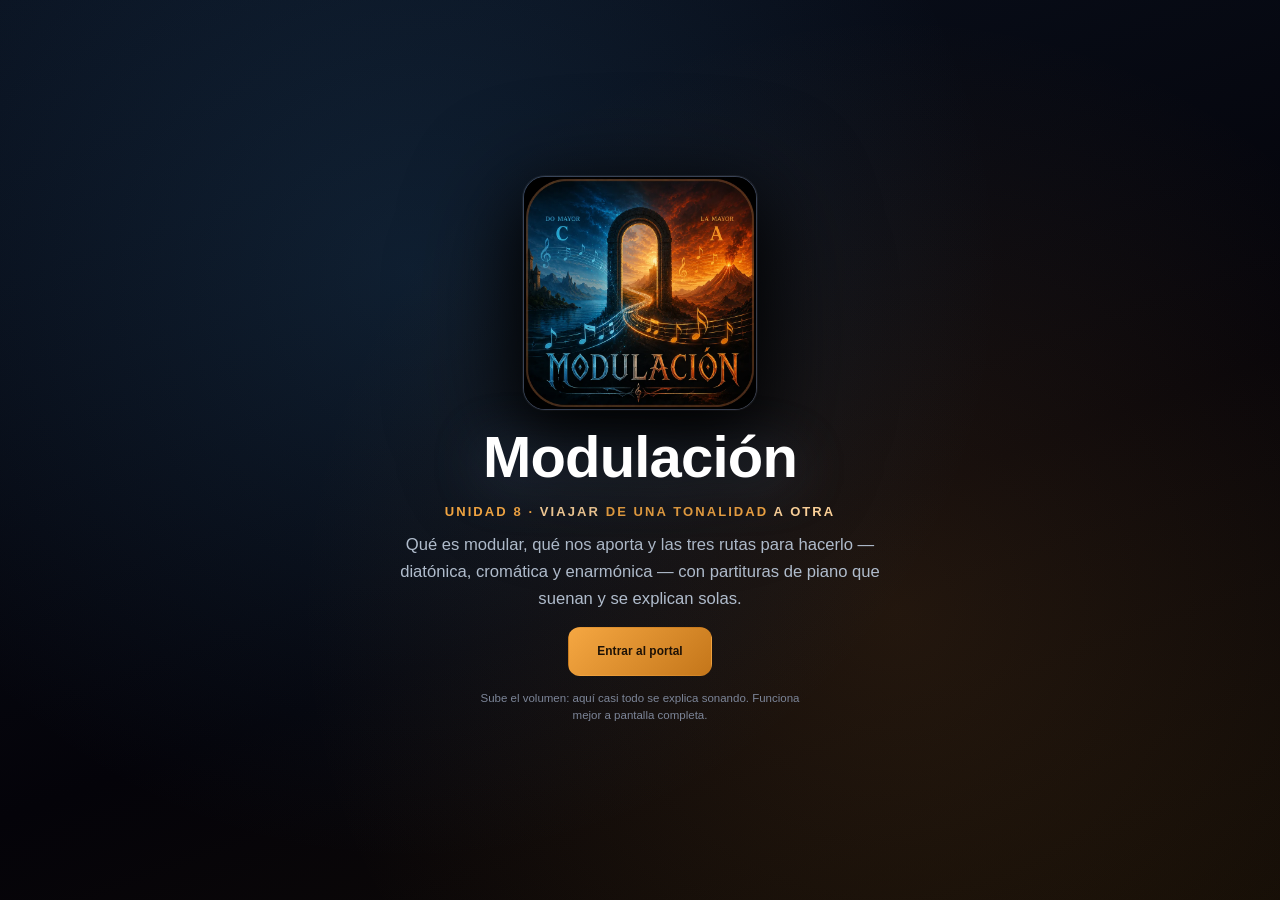
